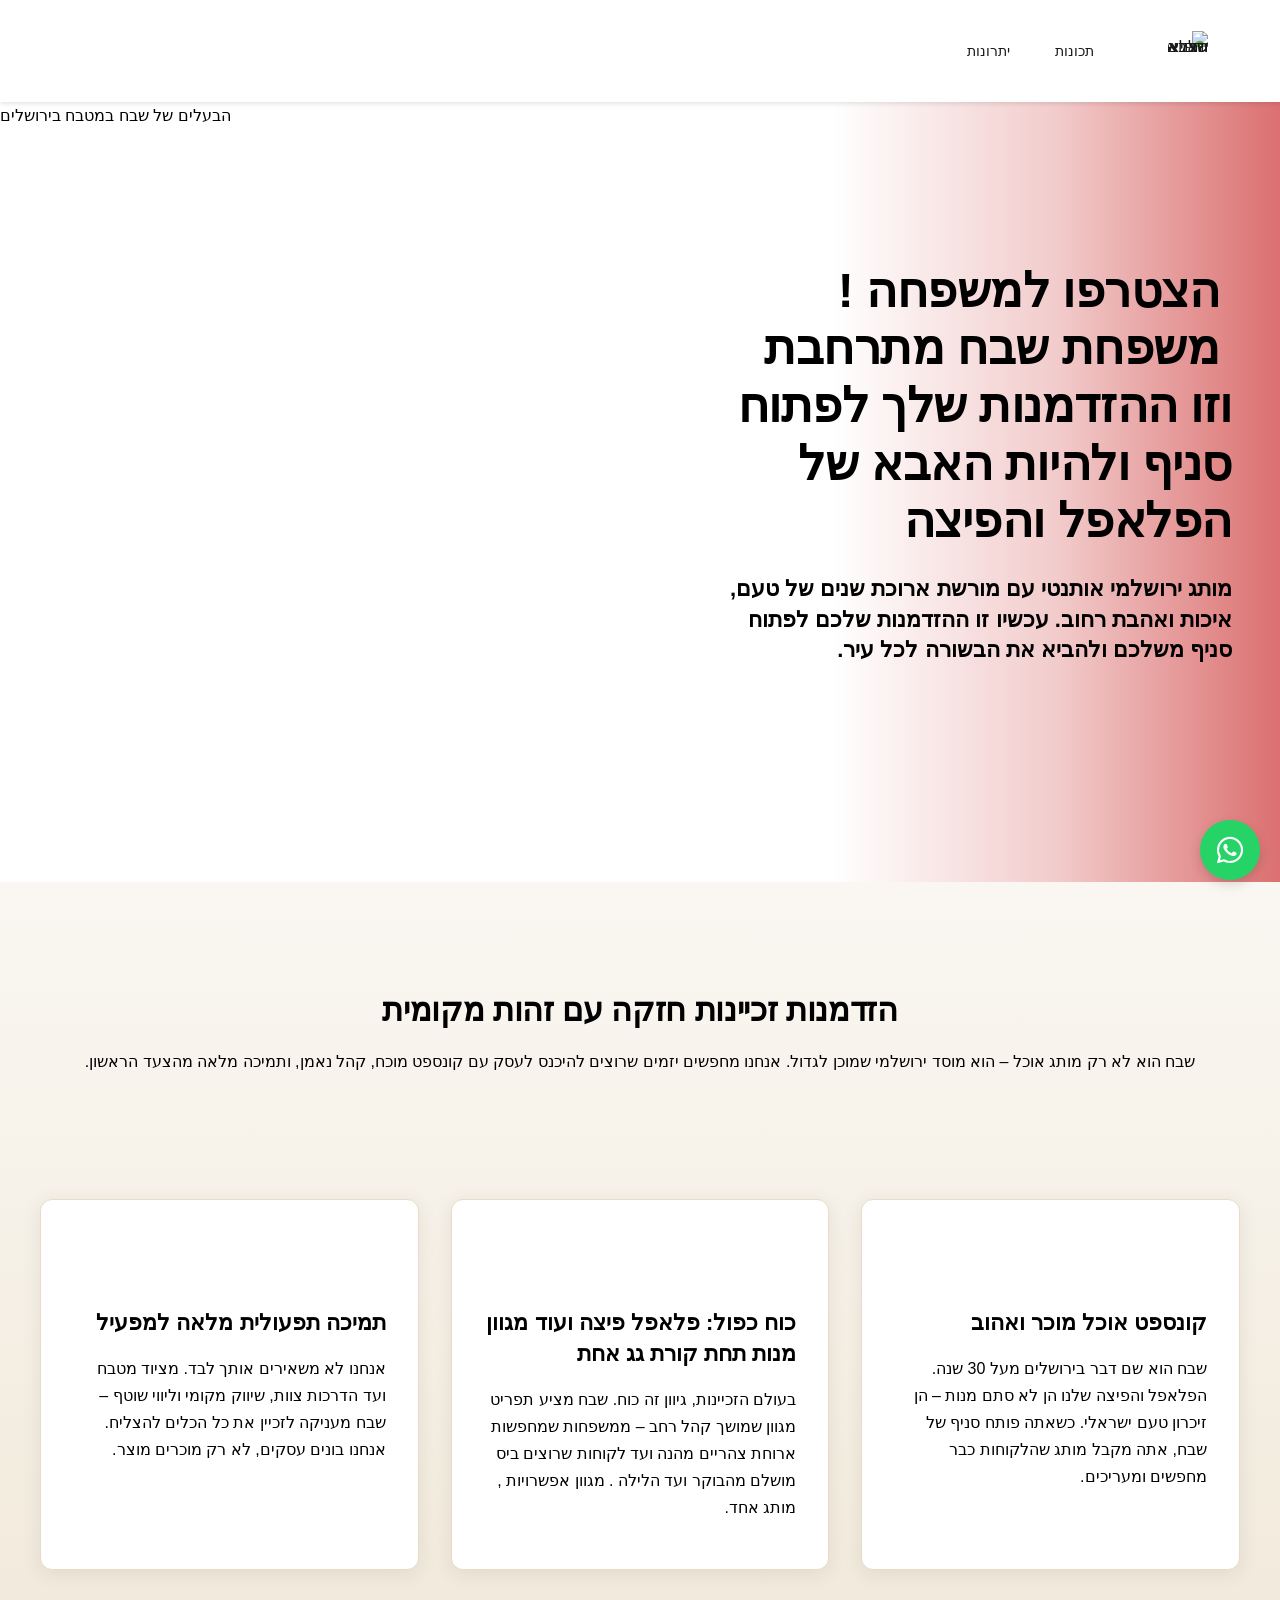
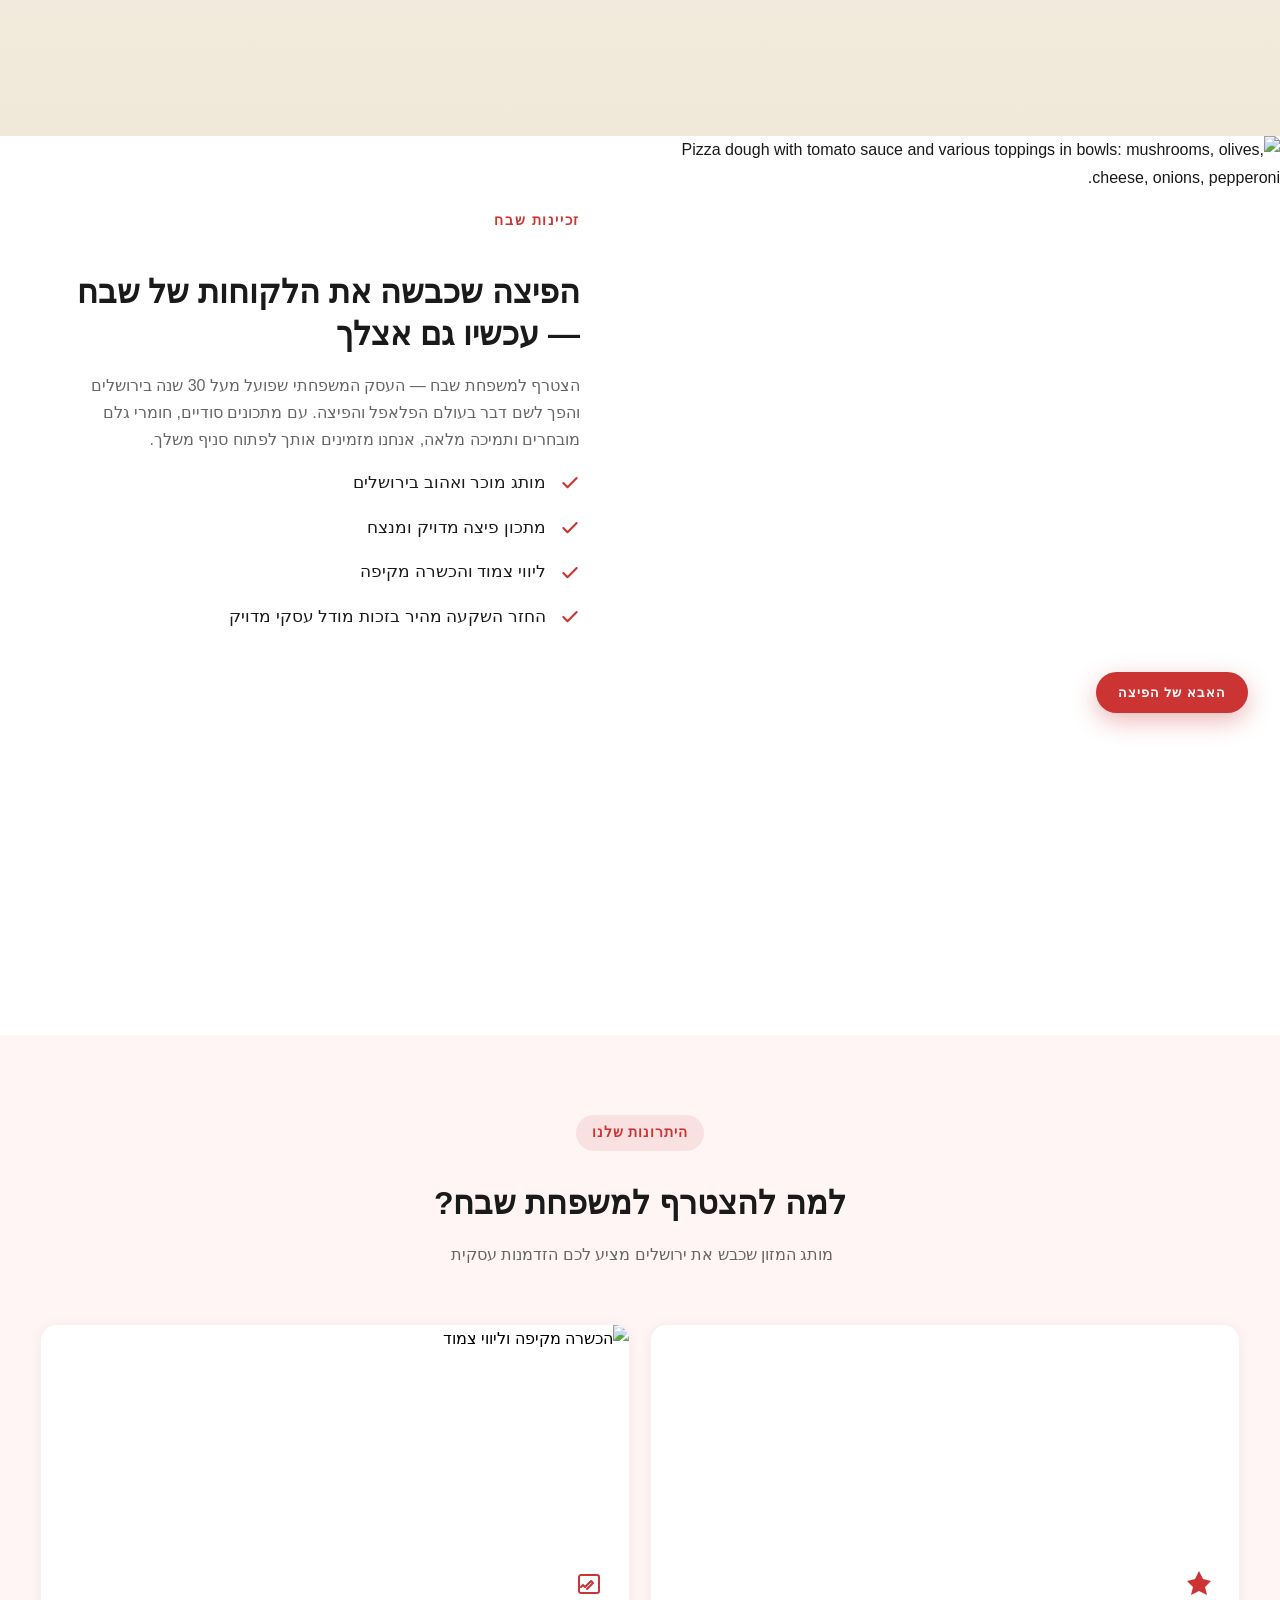
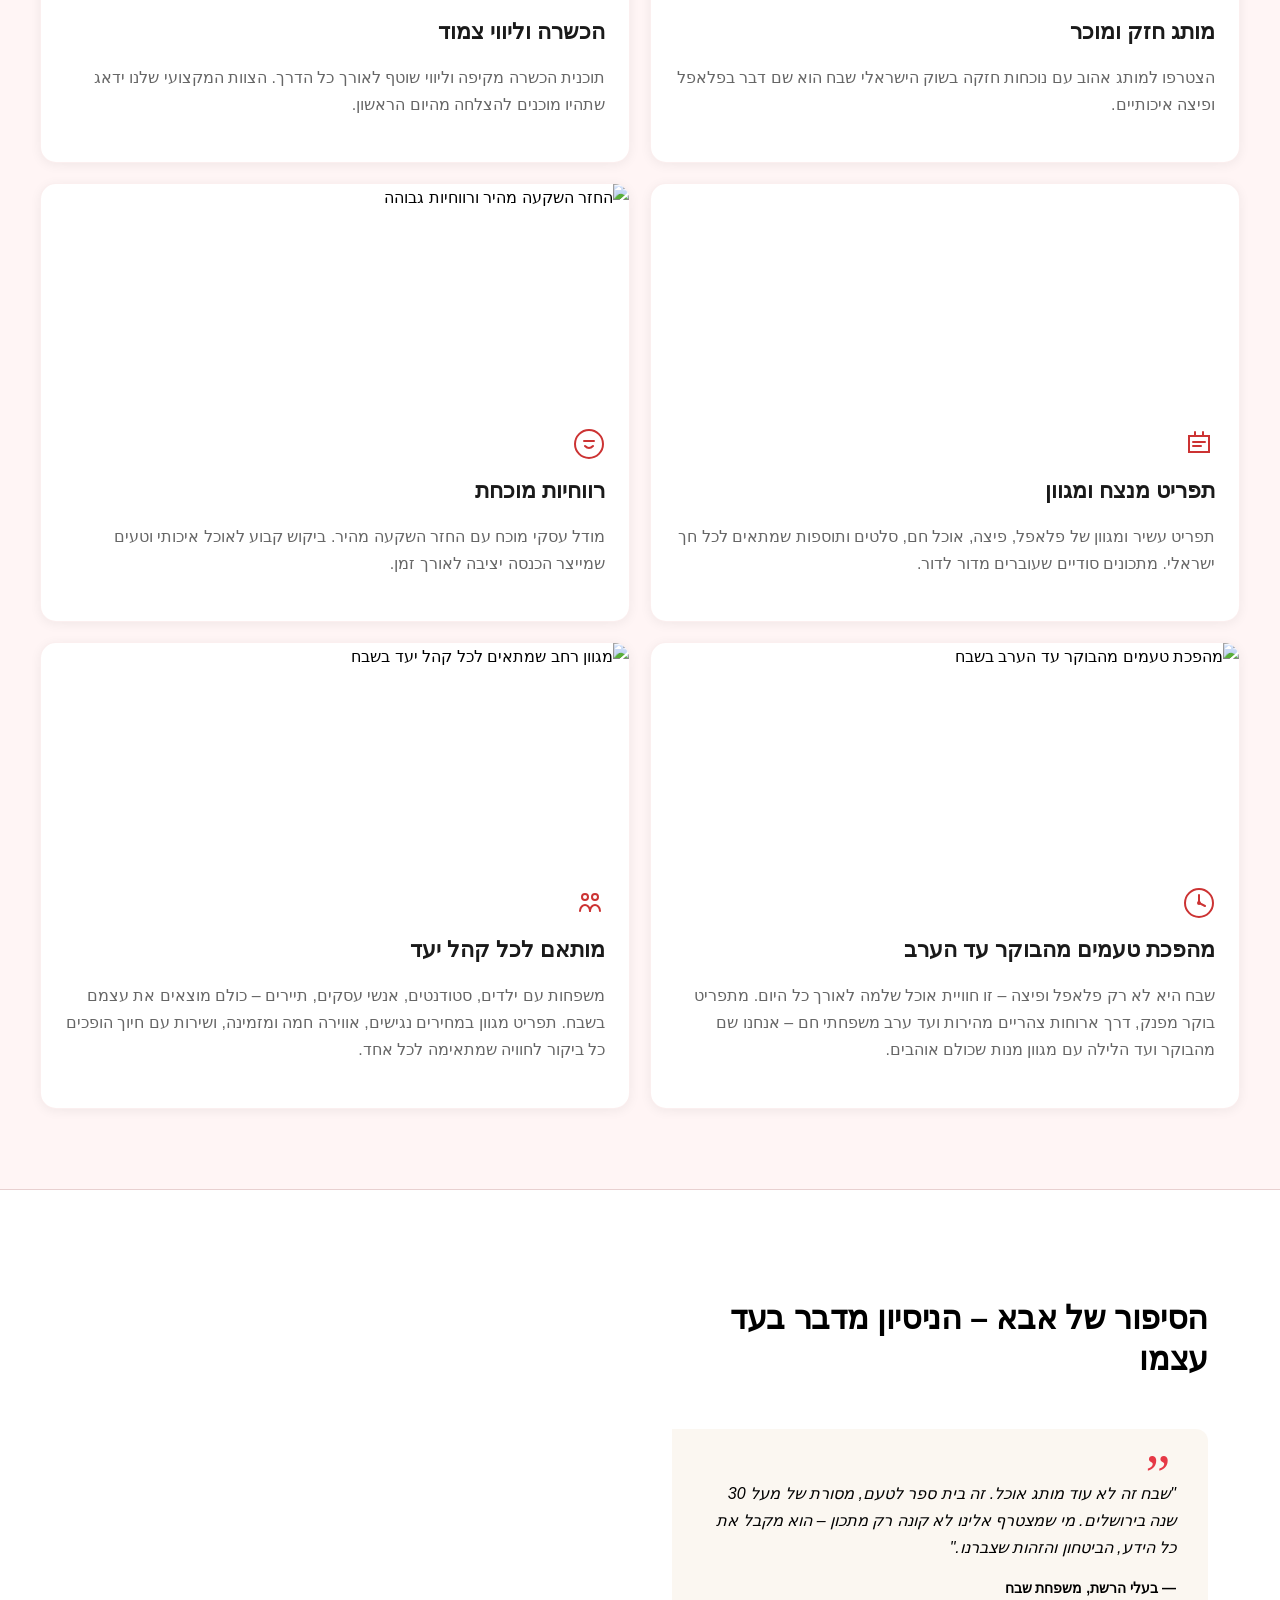
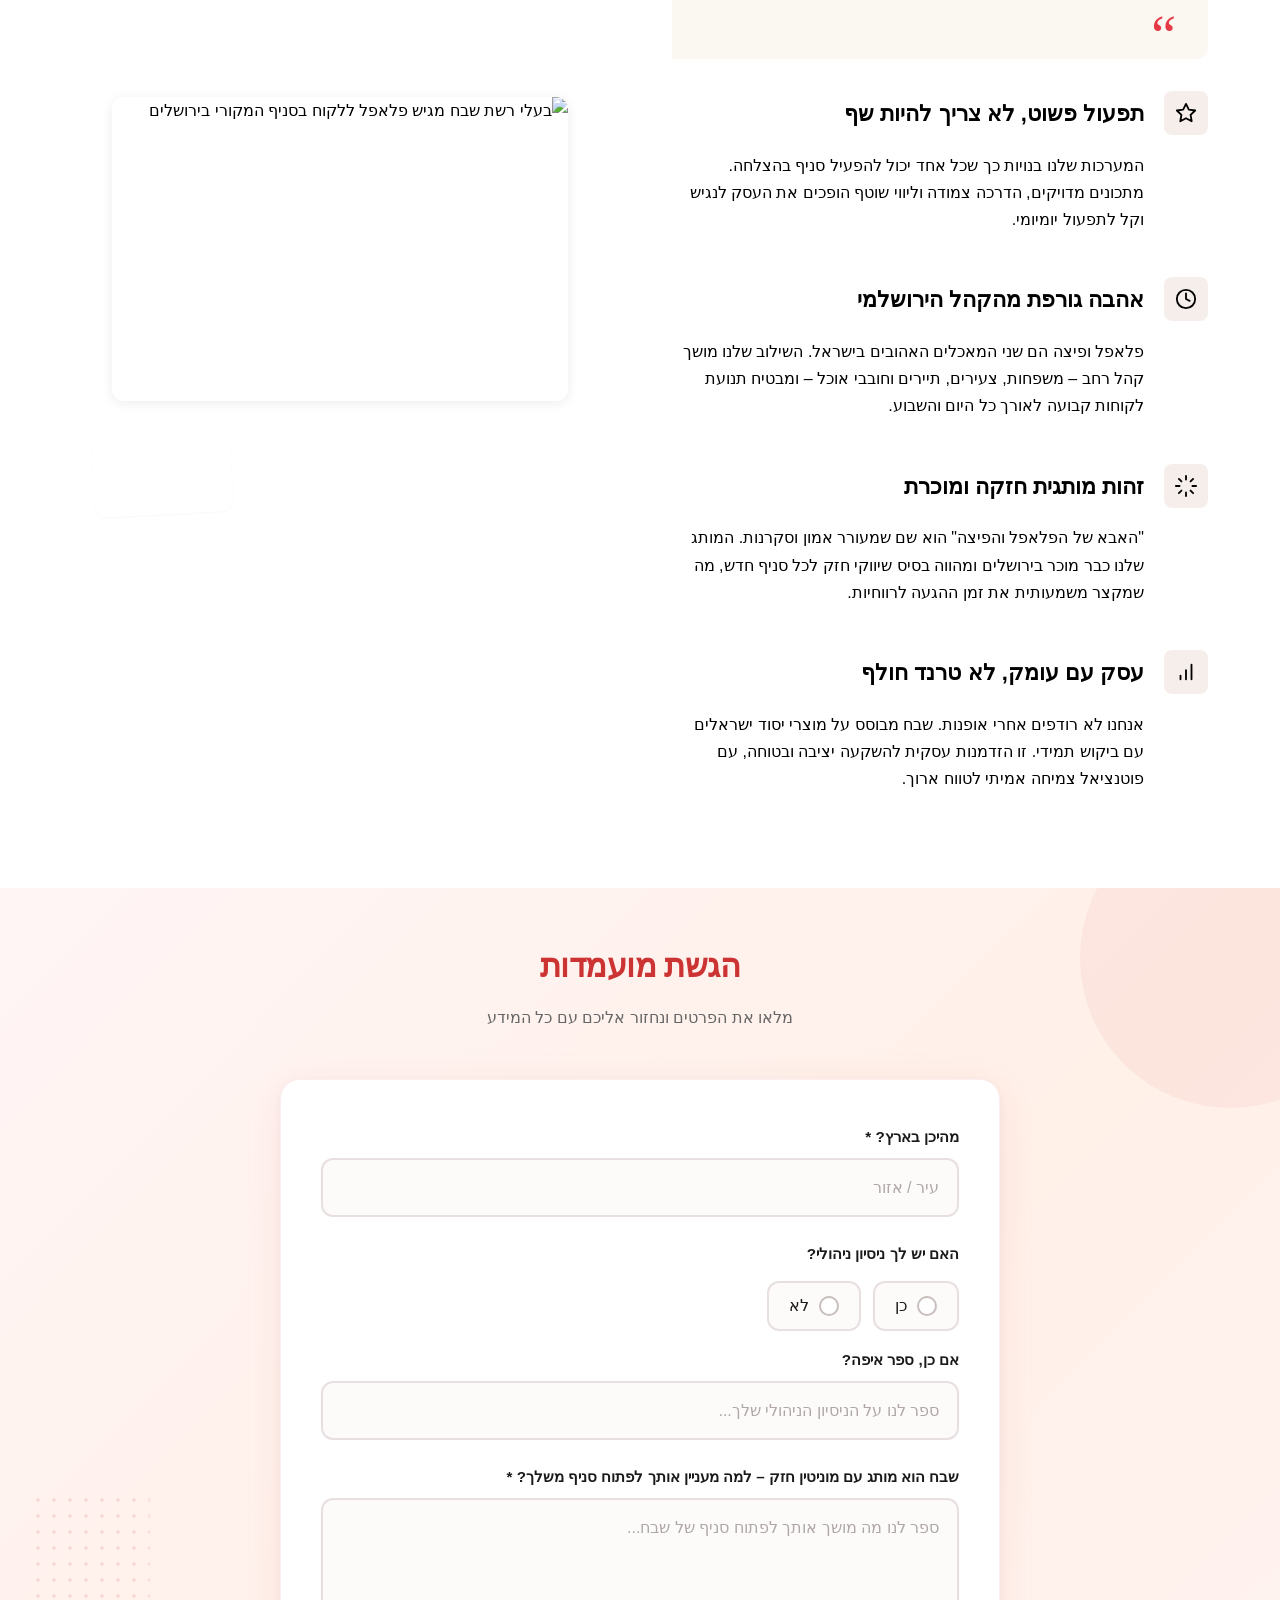
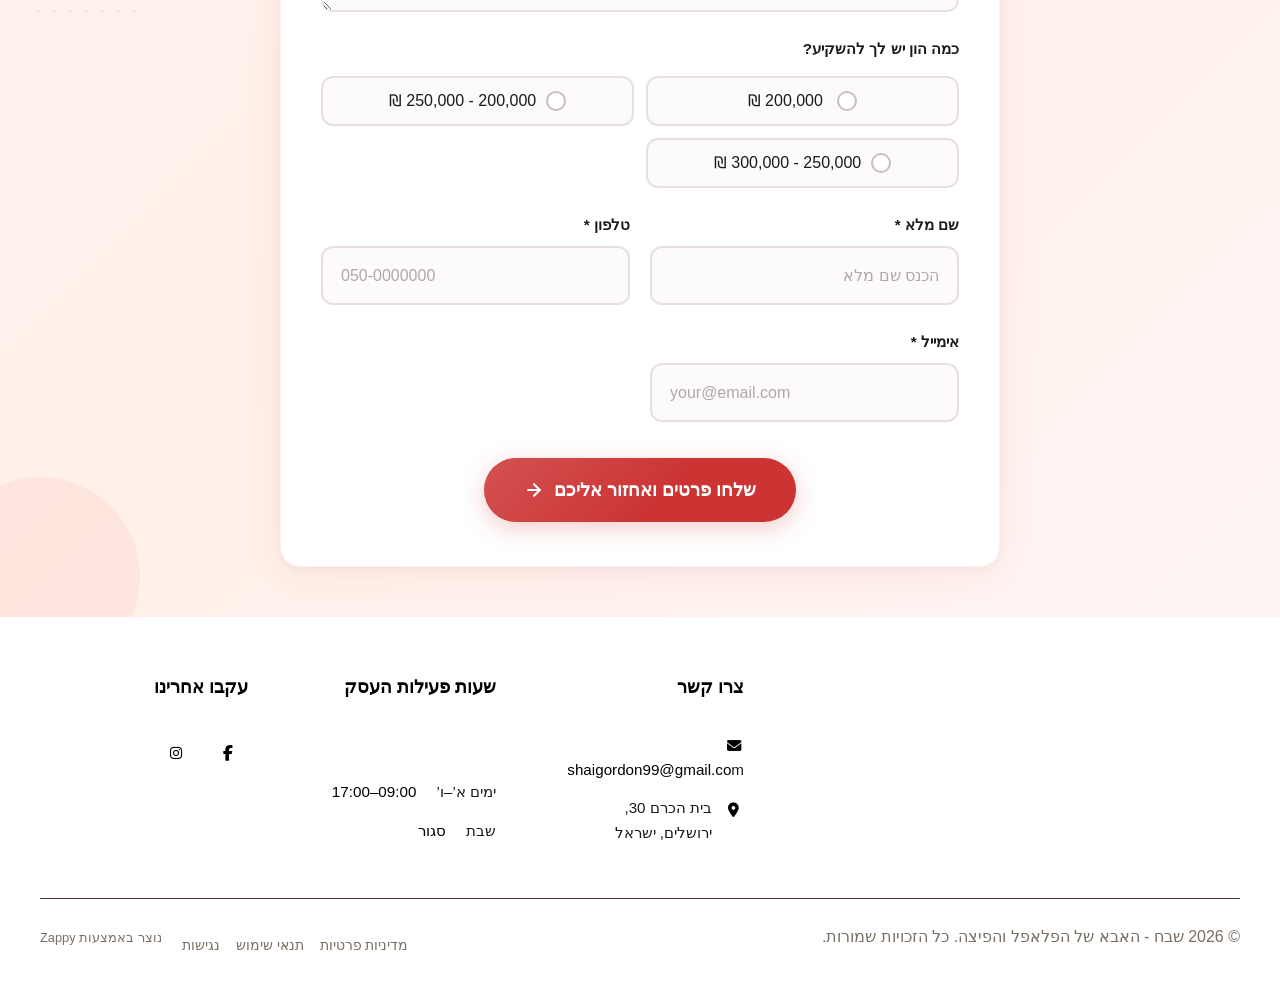
==== public/index.html @ 88a43a2f "Background sync: Progressive GitHub Sync" ====
<!doctype html><html dir="rtl" lang="he"><head><meta charset="UTF-8"><meta content="width=device-width,initial-scale=1" name="viewport"><meta content="index, follow" name="robots"><title>זכיינות למותג מזון שמשגע את ירושלים — שבח - האבא של הפלאפל והפיצה</title><meta content="מחפשים זכיינות אוכל רווחית עם טעם של הצלחה? הצטרפו לרשת שבח, האבא של הפלאפל והפיצה, ופתחו עמוד בית חם עם מותג ירושלמי חזק. ההזדמנות העסקית שלכם מתחילה כאן — השאירו פרטים עכשיו!" name="description"><meta content="זכיינות לרשת מזון, זכיינות אוכל רווחית, הזדמנות עסקית להשקעה, פתיחת עסק זכיינות, פתיחת פיצרייה זכיינות" name="keywords"><link href="/assets/favicon.ico" rel="icon" type="image/x-icon"><link href="/assets/favicon-16x16.png" rel="icon" type="image/png" sizes="16x16"><link href="/assets/favicon-32x32.png" rel="icon" type="image/png" sizes="32x32"><link href="/assets/favicon-48x48.png" rel="icon" type="image/png" sizes="48x48"><link href="/assets/favicon-192x192.png" rel="icon" type="image/png" sizes="192x192"><link href="/assets/favicon-512x512.png" rel="icon" type="image/png" sizes="512x512"><link href="/assets/apple-touch-icon.png" rel="apple-touch-icon"><script>!function(){"use strict";var t="8c916101-134d-48d8-9d8b-7ec053be4873",e="https://api.zappy5.com/api/analytics/track",a=18e5,n=2592e6,o=!0,i=!0,r=!0;var s=function(){var e="zappy_visitor_"+t,a=null;try{if(a=localStorage.getItem(e)){var o=JSON.parse(a),i=Date.now();if(i-o.created<n)return o.lastSeen=i,localStorage.setItem(e,JSON.stringify(o)),o.id}}catch(t){console.warn("Zappy Analytics: LocalStorage not available")}var r="zv_"+Date.now()+"_"+Math.random().toString(36).substr(2,9);try{localStorage.setItem(e,JSON.stringify({id:r,created:Date.now(),lastSeen:Date.now()}))}catch(t){}return r}(),c=function(){var e="zappy_session_"+t,n=null;try{if(n=sessionStorage.getItem(e)){var o=JSON.parse(n),i=Date.now();if(i-o.timestamp<a)return o.timestamp=i,sessionStorage.setItem(e,JSON.stringify(o)),o.id}}catch(t){console.warn("Zappy Analytics: SessionStorage not available")}var r="zs_"+Date.now()+"_"+Math.random().toString(36).substr(2,9);try{sessionStorage.setItem(e,JSON.stringify({id:r,timestamp:Date.now()}))}catch(t){}return r}();function l(a,n){n=n||{};var o={website_id:t,event_type:a,page_path:window.location.pathname,referrer:document.referrer||"direct",visitor_id:s,session_id:c,metadata:n};if(navigator.sendBeacon){var i=new Blob([JSON.stringify(o)],{type:"application/json"});navigator.sendBeacon(e,i)}else fetch(e,{method:"POST",headers:{"Content-Type":"application/json"},body:JSON.stringify(o),keepalive:!0}).catch(function(t){console.warn("Zappy Analytics: Failed to track event",t)})}o&&l("pageview",{title:document.title,url:window.location.href}),i&&document.addEventListener("click",function(t){var e=t.target;if("BUTTON"===e.tagName||e.closest("button")){var a="BUTTON"===e.tagName?e:e.closest("button");l("click",{element:"button",text:a.textContent.trim().substring(0,100),id:a.id||null,class:a.className||null})}else if("A"===e.tagName||e.closest("a")){var n="A"===e.tagName?e:e.closest("a");l("navigation",{element:"link",text:n.textContent.trim().substring(0,100),href:n.href,external:n.hostname!==window.location.hostname})}},!0),r&&document.addEventListener("submit",function(t){var e=t.target;l("form_submit",{form_id:e.id||null,form_name:e.name||null,form_action:e.action||null,form_method:e.method||"GET"})},!0);var d=Date.now();window.addEventListener("beforeunload",function(){l("page_unload",{time_on_page:Math.floor((Date.now()-d)/1e3),page_path:window.location.pathname})}),window.zappyAnalytics={track:l,getVisitorId:function(){return s},getSessionId:function(){return c}}}()</script><script>!function(){"use strict";if(!window.zappyFireMarketingEvent){var t={begin_checkout:"checkout_started",purchase:"checkout_complete",add_to_cart:"add_to_cart",view_product:"view_product"},e={whatsapp_click:{ga4:"contact",meta:"Contact",gtm:"whatsapp_click",ecom:!1},phone_click:{ga4:"contact",meta:"Contact",gtm:"phone_click",ecom:!1},contact_form_submitted:{ga4:"generate_lead",meta:"Lead",gtm:"contact_form_submitted",ecom:!1},checkout_started:{ga4:"begin_checkout",meta:"InitiateCheckout",gtm:"begin_checkout",ecom:!0},checkout_complete:{ga4:"purchase",meta:"Purchase",gtm:"purchase",ecom:!0},product_inquiry:{ga4:"generate_lead",meta:"Lead",gtm:"product_inquiry",ecom:!1},add_to_cart:{ga4:"add_to_cart",meta:"AddToCart",gtm:"add_to_cart",ecom:!0},view_product:{ga4:"view_item",meta:"ViewContent",gtm:"view_item",ecom:!0}};window.zappyFireMarketingEvent=function(r,o,u){try{u=u||{};var p=t[r]||r,d=e[p];if(!d)return;if((o=o||{}).pagePath||o.page_path||(o.pagePath=a()),"checkout_complete"===p){var l=String(o.orderId||o.order_id||o.transaction_id||"");if(l&&function(t){if(!t)return!1;try{return"1"===sessionStorage.getItem(i(t))}catch(t){return!1}}(l))return;l&&function(t){if(t)try{sessionStorage.setItem(i(t),"1")}catch(t){}}(l)}if(!u.skipFirstParty)try{window.zappyAnalytics&&"function"==typeof window.zappyAnalytics.track&&window.zappyAnalytics.track(p,o)}catch(t){}try{if(window.dataLayer=window.dataLayer||[],d.ecom){var _=c(p,o),m={};_.transaction_id&&(m.transaction_id=_.transaction_id),null!=_.value&&(m.value=_.value),_.currency&&(m.currency=_.currency),_.items&&(m.items=_.items),window.dataLayer.push({event:d.gtm,ecommerce:m}),"checkout_complete"!==p&&"checkout_started"!==p||window.dataLayer.push({event:p,ecommerce:m})}else{var s={event:d.gtm};for(var h in o)Object.prototype.hasOwnProperty.call(o,h)&&(s[h]=o[h]);window.dataLayer.push(s)}}catch(t){}try{"function"==typeof window.gtag&&window.gtag("event",d.ga4,c(p,o))}catch(t){}try{"function"==typeof window.fbq&&window.fbq("track",d.meta,function(t,e){for(var r=n(e=e||{}),a=parseFloat(null!=e.value?e.value:null!=e.total?e.total:0)||0,c=String(e.currency||"USD").toUpperCase(),i=[],o=0,u=0;u<r.length;u++)r[u].item_id&&i.push(r[u].item_id),o+=r[u].quantity||1;if("checkout_complete"===t)return{value:a,currency:c,content_ids:i.length?i:void 0,content_type:"product",num_items:o||void 0,order_id:String(e.order_id||e.orderId||e.transaction_id||e.orderNumber||"")||void 0};if("checkout_started"===t)return{value:a,currency:c,content_ids:i.length?i:void 0,content_type:"product",num_items:o||parseInt(null!=e.itemCount?e.itemCount:0,10)||void 0};if("add_to_cart"===t){var p=String(e.productId||e.product_id||i[0]||"");return{value:a||(r[0]?r[0].price*r[0].quantity:0),currency:c,content_ids:p?[p]:i.length?i:void 0,content_type:"product",content_name:e.productName||e.product_name||r[0]&&r[0].item_name,num_items:parseInt(null!=e.quantity?e.quantity:o||1,10)||1}}if("view_product"===t){var d=String(e.productId||e.product_id||i[0]||"");return{value:a||parseFloat(null!=e.price?e.price:0)||0,currency:c,content_ids:d?[d]:i.length?i:void 0,content_type:"product",content_name:e.productName||e.product_name||r[0]&&r[0].item_name}}return"whatsapp_click"===t||"phone_click"===t?{content_name:"whatsapp_click"===t?"WhatsApp":"Phone",content_category:"contact"}:"contact_form_submitted"===t||"product_inquiry"===t?{content_name:"product_inquiry"===t?"Product inquiry":"Contact form",content_category:e.productName||e.product_name||void 0}:e}(p,o))}catch(t){}}catch(t){}};var r=Object.create(null);document.addEventListener("click",function(t){try{var e=t.target;if(!e)return;var r=u(e,".whatsapp-float, a.whatsapp-float, [data-zappy-whatsapp]"),n=function(t){for(var e=t;e&&e!==document;){if("A"===e.tagName)return e;e=e.parentElement}return null}(e),c=n&&n.href||"";if(r||n&&function(t){if(!t)return!1;var e=String(t).toLowerCase();return-1!==e.indexOf("wa.me/")||-1!==e.indexOf("api.whatsapp.com")||-1!==e.indexOf("whatsapp.com/send")||0===e.indexOf("whatsapp:")}(c)){if(!o("wa:"+c)){var i=r?"float":"link";window.zappyFireMarketingEvent("whatsapp_click",{source:i,href:c||null,pagePath:a()})}return}var p=u(e,".phone-header-btn, .nav-phone-btn, .call-btn, [data-zappy-phone]"),d="";if(n&&n.href&&0===String(n.href).toLowerCase().indexOf("tel:")?d=n.href:p&&p.href&&0===String(p.href).toLowerCase().indexOf("tel:")&&(d=p.href),p||d){var l="";return d&&(l=String(d).replace(/^tel:/i,"").trim()),void(o("tel:"+(l||p&&p.id||"btn"))||window.zappyFireMarketingEvent("phone_click",{source:p?"button":"link",phone:l||null,href:d||null,pagePath:a()}))}}catch(t){}},!0)}function a(){try{if(window.ZAPPY_CONFIG&&window.ZAPPY_CONFIG.currentPagePath)return window.ZAPPY_CONFIG.currentPagePath}catch(t){}try{return window.location.pathname||"/"}catch(t){return"/"}}function n(t){var e=(t=t||{}).items||t.cartItems||t.cart_items||t.lineItems||[];Array.isArray(e)||(e=[]);for(var r=[],a=0;a<e.length;a++){var n=e[a];if(n&&"object"==typeof n){var c=String(n.item_id||n.productId||n.product_id||n.id||"").trim(),i=String(n.item_name||n.productName||n.product_name||n.name||"").trim(),o=parseFloat(null!=n.price?n.price:null!=n.unitPrice?n.unitPrice:0)||0,u=Math.max(1,parseInt(null!=n.quantity?n.quantity:null!=n.qty?n.qty:1,10)||1);(c||i)&&r.push({item_id:c||i,item_name:i||c,price:o,quantity:u})}}return r}function c(t,e){var r=n(e=e||{}),c=parseFloat(null!=e.value?e.value:null!=e.total?e.total:0)||0,i=String(e.currency||"USD").toUpperCase();if("checkout_complete"===t)return{transaction_id:String(e.transaction_id||e.orderId||e.order_id||e.orderNumber||"")||void 0,value:c,currency:i,items:r};if("checkout_started"===t)return{value:c,currency:i,items:r};if("add_to_cart"===t){var o=r.length?r:[{item_id:String(e.productId||e.product_id||""),item_name:String(e.productName||e.product_name||""),price:parseFloat(null!=e.value?e.value:null!=e.price?e.price:0)||0,quantity:parseInt(null!=e.quantity?e.quantity:1,10)||1}].filter(function(t){return t.item_id||t.item_name});return{value:c||(o[0]?o[0].price*o[0].quantity:0),currency:i,items:o}}if("view_product"===t){var u=r.length?r:[{item_id:String(e.productId||e.product_id||""),item_name:String(e.productName||e.product_name||""),price:parseFloat(null!=e.price?e.price:null!=e.value?e.value:0)||0,quantity:1}].filter(function(t){return t.item_id||t.item_name});return{currency:i,value:c||(u[0]?u[0].price:0),items:u}}return"whatsapp_click"===t||"phone_click"===t?{method:"whatsapp_click"===t?"whatsapp":"phone",page_path:e.pagePath||a()}:"contact_form_submitted"===t||"product_inquiry"===t?{page_path:e.pagePath||a()}:e}function i(t){return"zappy_purchase_fired_"+String(t||"")}function o(t){var e=Date.now();return!!(r[t]&&e-r[t]<800)||(r[t]=e,!1)}function u(t,e){return t&&t.closest?t.closest(e):null}}()</script><meta content="זכיינות  למותג מזון שמשגע את ירושלים — שבח - האבא של הפלאפל והפיצה" property="og:title"><meta content="מחפשים זכיינות אוכל רווחית עם טעם של הצלחה? הצטרפו לרשת שבח, האבא של הפלאפל והפיצה, ופתחו עמוד בית חם עם מותג ירושלמי חזק. ההזדמנות העסקית שלכם מתחילה כאן — השאירו פרטים עכשיו!" property="og:description"><meta content="summary_large_image" name="twitter:card"><meta content="זכיינות  למותג מזון שמשגע את ירושלים — שבח - האבא של הפלאפל והפיצה" name="twitter:title"><meta content="מחפשים זכיינות אוכל רווחית עם טעם של הצלחה? הצטרפו לרשת שבח, האבא של הפלאפל והפיצה, ופתחו עמוד בית חם עם מותג ירושלמי חזק. ההזדמנות העסקית שלכם מתחילה כאן — השאירו פרטים עכשיו!" name="twitter:description"><script type="application/ld+json">{"@context":"https://schema.org","@graph":[{"@type":"LocalBusiness","@id":"https://shevach.co.il#organization","name":"שבח - האבא של הפלאפל והפיצה","url":"https://shevach.co.il","description":"Shevach - 'The Father of Falafel and Pizza' is a bold and confident food brand based in Jerusalem, combining two beloved Israeli staples under one roof. The brand carries a strong, authoritative personality ('the father') suggesting heritage, mastery, and street-food credibility. The franchise opportunity is the core focus of the landing page, targeting entrepreneurs looking to join an established and proudly Israeli food concept.","address":{"@type":"PostalAddress","streetAddress":"בית הכרם 30, Jerusalem, 96633, ישראל"},"contactPoint":[{"@type":"ContactPoint","contactType":"customer service","email":"shaigordon99@gmail.com","telephone":"0505414955"}]},{"@type":"WebSite","@id":"https://shevach.co.il#website","url":"https://shevach.co.il","name":"שבח - האבא של הפלאפל והפיצה","publisher":{"@id":"https://shevach.co.il#organization"}}]}</script><meta content="website" property="og:type"><meta content="he_IL" property="og:locale"><style>.skip-link{position:absolute;top:0;left:0;transform:translateY(-200%);padding:12px 18px;background:var(--bg-dark,#1a1a1a);color:var(--text-light,#fff);font-weight:600;border-radius:0 0 8px 0;z-index:10000}.skip-link:focus{transform:none;outline:2px solid var(--ring,#fff);outline-offset:2px}:focus-visible{outline:2px solid var(--ring,currentColor);outline-offset:3px}</style><link href="/assets/favicon.ico" rel="icon" type="image/x-icon"><link href="/assets/favicon-16x16.png" rel="icon" type="image/png" sizes="16x16"><link href="/assets/favicon-32x32.png" rel="icon" type="image/png" sizes="32x32"><link href="/assets/favicon-48x48.png" rel="icon" type="image/png" sizes="48x48"><link href="/assets/favicon-192x192.png" rel="icon" type="image/png" sizes="192x192"><link href="/assets/favicon-512x512.png" rel="icon" type="image/png" sizes="512x512"><link href="/assets/apple-touch-icon.png" rel="apple-touch-icon"><link href="https://cdn.jsdelivr.net/npm/vanilla-cookieconsent@3/dist/cookieconsent.css" rel="stylesheet"><style data-zappy-section-v2-css="true">.home-section-6-section{background:linear-gradient(180deg,#faf7f2 0,#f0e8d8 100%);color:var(--text-dark);padding:120px 16px 80px;position:relative;overflow:hidden;direction:rtl;font-family:Heebo,Assistant,sans-serif}.home-section-6-section__container{max-width:1200px;margin:0 auto;position:relative;z-index:2}.home-section-6-section__header{text-align:center;margin-bottom:48px}.home-section-6-section__title{font-family:Rubik,Heebo,sans-serif;font-size:2.25rem;font-weight:700;letter-spacing:-.01em;line-height:1.2;color:#1a1208;margin:0 0 16px 0}.home-section-6-section__subtitle{font-size:1.125rem;line-height:1.8;color:#4a3c28;max-width:600px;margin:0 auto 24px auto}.home-section-6-section__divider{display:flex;justify-content:center;align-items:center;margin-top:16px}.home-section-6-section__form-card{display:flex;flex-direction:row;background:#fff;border-radius:12px;box-shadow:0 4px 20px rgba(44,24,16,.08);border:1px solid #e8dcc8;overflow:hidden;position:relative}.home-section-6-section__image-col{flex:0 0 45%;position:relative;background:#f5efe6;display:flex;align-items:center;justify-content:center;overflow:hidden}.home-section-6-section__image{width:100%;height:100%;object-fit:cover;display:block;min-height:500px}.home-section-6-section__image-badge{position:absolute;bottom:24px;inset-inline-start:24px;background:rgba(192,57,43,.9);color:#fff;padding:8px 20px;border-radius:100px;font-weight:600;font-size:.875rem;box-shadow:0 4px 12px rgba(0,0,0,.15);backdrop-filter:blur(4px);z-index:2}.home-section-6-section__form-col{flex:1;padding:40px;display:flex;flex-direction:column;justify-content:center}.home-section-6-section__form{display:flex;flex-direction:column;gap:24px}.home-section-6-section__field-group{display:flex;flex-direction:column;gap:8px}.home-section-6-section__label{font-size:.875rem;font-weight:600;color:#1a1208;text-align:start}.home-section-6-section__input{background:#faf7f2;border:1px solid #e8dcc8;border-radius:8px;padding:14px 16px;font-size:1rem;font-family:inherit;color:#1a1208;transition:border-color .2s ease,box-shadow .2s ease;width:100%;box-sizing:border-box}.home-section-6-section__input:focus{outline:0;border-color:#c0392b;box-shadow:0 0 0 3px rgba(192,57,43,.1)}.home-section-6-section__input::placeholder{color:#8b7d7d;opacity:.7}.home-section-6-section__select{appearance:none;background-image:url("data:image/svg+xml,%3Csvg width='12' height='8' viewBox='0 0 12 8' fill='none' xmlns='http://www.w3.org/2000/svg'%3E%3Cpath d='M1 1.5L6 6.5L11 1.5' stroke='%234A3C28' stroke-width='2' stroke-linecap='round' stroke-linejoin='round'/%3E%3C/svg%3E");background-repeat:no-repeat;background-position:left 16px center;padding-inline-end:40px;cursor:pointer}.home-section-6-section__field-row{display:flex;gap:16px}.home-section-6-section__field-row .home-section-6-section__field-group{flex:1;min-width:0}.home-section-6-section__screening{background:#f5efe6;border-radius:12px;padding:24px;display:flex;flex-direction:column;gap:20px;border:1px solid #e8dcc8}.home-section-6-section__screening-title{font-size:1rem;font-weight:700;color:#1a1208;margin:0;text-align:start}.home-section-6-section__radio-group{display:flex;gap:24px;flex-wrap:wrap}.home-section-6-section__radio-label{display:flex;align-items:center;gap:8px;font-size:.95rem;color:#4a3c28;cursor:pointer;position:relative;padding-inline-start:28px}.home-section-6-section__radio{position:absolute;opacity:0;cursor:pointer;width:0;height:0}.home-section-6-section__radio-custom{position:absolute;inset-inline-start:0;top:50%;transform:translateY(-50%);width:20px;height:20px;border-radius:50%;border:2px solid #c9a84c;background:#fff;transition:all .2s ease}.home-section-6-section__radio:checked+.home-section-6-section__radio-custom{background:#c0392b;border-color:#c0392b;box-shadow:inset 0 0 0 5px #fff}.home-section-6-section__input--conditional{margin-top:8px}.home-section-6-section .privacy-consent{margin-top:0}.home-section-6-section .privacy-consent-label{display:flex;align-items:flex-start;gap:8px;font-size:.75rem;color:#4a3c28;cursor:pointer;text-align:start}.home-section-6-section .privacy-consent-checkbox{margin-top:2px;accent-color:#C0392B;width:16px;height:16px;flex-shrink:0}.home-section-6-section .privacy-consent-label a{color:#c0392b;text-decoration:underline;font-weight:500}.home-section-6-section__submit-btn{background:#c0392b;color:#fff;padding:18px 32px;border-radius:8px;border:none;font-weight:700;font-size:1.125rem;cursor:pointer;display:inline-flex;align-items:center;justify-content:center;gap:12px;transition:background .2s ease,transform .1s ease,box-shadow .2s ease;font-family:inherit;width:100%;box-shadow:0 4px 12px rgba(192,57,43,.25)}.home-section-6-section__submit-btn:hover{background:#a8322a;transform:translateY(-1px);box-shadow:0 8px 20px rgba(192,57,43,.35)}.home-section-6-section__submit-btn:active{transform:translateY(0)}.home-section-6-section__note{font-size:.75rem;color:#6b7280;text-align:center;margin:0}.home-section-6-section__olive-branch{position:absolute;bottom:0;inset-inline-end:0;z-index:1;pointer-events:none;opacity:.8;width:180px;height:200px}.home-section-6-section__olive-branch svg{width:100%;height:100%}@media (max-width:768px){.home-section-6-section{padding:100px 16px 60px}.home-section-6-section__title{font-size:1.75rem}.home-section-6-section__subtitle{font-size:1rem}.home-section-6-section__form-card{flex-direction:column}.home-section-6-section__image-col{flex:0 0 auto;height:250px;order:-1}.home-section-6-section__image{min-height:250px}.home-section-6-section__form-col{padding:24px}.home-section-6-section__field-row{flex-direction:column;gap:24px}.home-section-6-section__radio-group{flex-direction:column;gap:12px}.home-section-6-section__screening{padding:16px}.home-section-6-section__olive-branch{display:none}}</style><style id="zappy-critical-above-fold-css">html{box-sizing:border-box;-webkit-text-size-adjust:100%}*,::after,::before{box-sizing:inherit}body{margin:0;min-width:320px;overflow-x:clip}img,svg,video{max-width:100%;height:auto}main{display:block}.container{width:min(100% - 32px,1200px);margin-inline:auto}.navbar,header .navbar,header[role=banner],nav.navbar{position:relative;z-index:1000;width:100%}.nav-container,.navbar .container{display:flex;align-items:center;justify-content:space-between;min-height:64px}.logo,.logo-link img{display:block;width:35px;height:35px;object-fit:contain}#navMenu,.nav-menu{list-style:none;margin:0;padding:0}#navMenu a,.nav-menu a,.navbar .nav-links a,.navbar a{color:inherit;text-decoration:none}#navMenu .sub-menu,.nav-menu .sub-menu,.navbar .sub-menu{display:none}.fa,.fa-brands,.fa-regular,.fa-solid,.fab,.far,.fas{display:inline-block;min-width:1em;text-align:center}html:not(#zappy-noop) .navbar:has(.nav-ecommerce-icons)>.phone-header-btn,html:not(#zappy-noop)[data-zappy-site-type=ecommerce] .phone-header-btn{display:none!important;visibility:hidden!important;width:0!important;height:0!important;pointer-events:none!important}.zappy-preview-empty-store-cta{display:none!important;visibility:hidden!important;height:0!important;max-height:0!important;overflow:hidden!important;margin:0!important;padding:0!important;border:0!important;box-shadow:none!important}.zappy-catalog-menu{background:var(--surface-color,var(--surface,linear-gradient(135deg,#f8f9fa 0,#fff 100%)));border-bottom:1px solid var(--border-color,#e5e7eb);padding:0;position:sticky;top:0;z-index:90}.zappy-catalog-menu.rtl,.zappy-catalog-menu[dir=rtl]{direction:rtl}.zappy-catalog-menu.ltr,.zappy-catalog-menu[dir=ltr]{direction:ltr}.catalog-menu-container{max-width:1440px;margin:0 auto;display:flex;align-items:center;gap:8px;padding:10px 24px;overflow:visible}.catalog-menu-categories,.catalog-menu-list{display:flex;align-items:center;gap:4px;flex-wrap:wrap;margin:0;padding:0;list-style:none}.catalog-menu-item{display:inline-flex;align-items:center;padding:8px 16px;font-size:14px;font-weight:500;color:var(--text-color,var(--text,#374151));text-decoration:none;border-radius:20px;white-space:nowrap}.catalog-menu-all{background:var(--primary-color,var(--primary,#111));color:var(--text-light,#fff)!important}.catalog-menu-parent{position:relative;display:inline-flex;align-items:center}.catalog-menu-trigger{display:inline-flex;align-items:center;gap:6px}.catalog-menu-chevron{flex-shrink:0}.catalog-menu-parent>.sub-menu{display:none!important;visibility:hidden!important;opacity:0!important;pointer-events:none!important}.hero-section,.index-hero-section,section[class*=hero]{position:relative;overflow:hidden}.hero-section,.index-hero-section{min-height:560px}section[data-hero-type*=fullscreen]{min-height:100vh}.hero-bg-image,.hero-bg-wrapper,section[class*=hero] [class*=hero-bg]{position:absolute;inset:0;width:100%;height:100%}.hero-bg-image img,.hero-bg-wrapper img,section[class*=hero] [data-hero-bg],section[class*=hero] img[data-hero-background=true]{width:100%!important;height:100%!important;object-fit:cover!important;display:block}.hero-content,section[class*=hero] .container{position:relative;z-index:2}@media(max-width:768px){:root{--header-height:72px;--total-header-height:72px;--zappy-mobile-menu-top:72px}html[data-zappy-site-type=ecommerce] body{padding-top:var(--total-header-height,72px)}html[data-zappy-site-type=ecommerce] body>.navbar:not(.zappy-catalog-menu),html[data-zappy-site-type=ecommerce] body>nav.navbar{position:fixed!important;top:0;left:0;right:0;z-index:100000;width:100%;margin-bottom:0}.zappy-catalog-menu{position:fixed;top:var(--header-height,72px);left:0;right:0;z-index:99999}.nav-container,.navbar .container{min-height:60px}#navMenu,.nav-menu{max-width:100vw;overflow-x:hidden}.hero-section,.index-hero-section,section[class*=hero],section[data-hero-type*=fullscreen]{min-height:100svh}.hero-bg-image,.hero-bg-wrapper,.hero-scrim{min-height:100svh}}:root{--nav-bg:#FFFFFF}.navbar{background-color:#fff!important}/* ZAPPY_ANNOUNCEMENT_HEADER_OFFSET_CSS_V3 */ :root{--zappy-header-stack-height:calc(var(--zappy-announcement-height, 40px) + var(--header-height, 72px))}body:has(.zappy-announcement-bar) .navbar:not(.zappy-catalog-menu):not(.mobile-search-panel),body:has(.zappy-announcement-bar) header.navbar,body:has(.zappy-announcement-bar) nav.navbar:not(.zappy-catalog-menu){top:var(--zappy-announcement-height,40px)!important}[data-zappy-content-align]{display:flex!important;flex-direction:column!important}[data-zappy-content-align^=top-]{justify-content:flex-start!important}[data-zappy-content-align^=center-],[data-zappy-content-align^=lower-],[data-zappy-content-align^=upper-]{justify-content:center!important}[data-zappy-content-align^=bottom-]{justify-content:flex-end!important}[data-zappy-content-align$="-left"],[data-zappy-content-align$="-mid-left"]{align-items:flex-start!important;text-align:start!important}[data-zappy-content-align$="-center"]{align-items:center!important;text-align:center!important}[data-zappy-content-align$="-mid-right"],[data-zappy-content-align$="-right"]{align-items:flex-end!important;text-align:end!important}[data-zappy-content-align] [data-zappy-align-target]{margin-left:auto;margin-right:auto}[data-zappy-content-align$="-center"] [data-zappy-align-target],[data-zappy-content-align$="-center"] [data-zappy-align-target]>*{text-align:center!important}</style><link href="/styles.css" rel="stylesheet"><script>window.ZAPPY_WEBSITE_ID="8c916101-134d-48d8-9d8b-7ec053be4873",window.ZAPPY_API_BASE="https://api.zappy5.com"</script><link href="/assets/site-index-hero-image-1-remove_background-1782219069709-scv72y.webp" rel="preload" as="image" fetchpriority="high"><style id="zappy-dropdown-submenu-styles">#navMenu li:has(.sub-menu),.nav-menu li:has(.sub-menu),.navbar li:has(.sub-menu),nav li:has(.sub-menu){position:relative}#navMenu .sub-menu,.nav-menu .sub-menu,.navbar .sub-menu,nav .sub-menu{display:block!important;position:absolute!important;top:100%;left:0;min-width:220px;border-radius:8px;box-shadow:0 8px 25px rgba(0,0,0,.15);padding:8px 0;opacity:0;visibility:hidden;transform:translateY(10px);transition:all .3s ease;z-index:1000;list-style:none;pointer-events:none}#navMenu li:hover>.sub-menu,.nav-menu li:hover>.sub-menu,.navbar li:hover>.sub-menu,nav li:hover>.sub-menu{opacity:1!important;visibility:visible!important;transform:translateY(0)!important;pointer-events:auto!important}.sub-menu li{list-style:none;margin:0;padding:0}.sub-menu a{display:block!important;padding:10px 16px!important;color:var(--text-dark,#333)!important;font-weight:500;text-decoration:none;white-space:nowrap;transition:background-color .2s}.sub-menu .zappy-nav-child>a{padding-left:28px!important;font-size:.9em!important;opacity:.85!important}[dir=rtl] .sub-menu .zappy-nav-child>a,html[lang=ar] .sub-menu .zappy-nav-child>a,html[lang=he] .sub-menu .zappy-nav-child>a{padding-left:10px!important;padding-right:28px!important}.sub-menu .zappy-nav-parent>a{font-weight:600!important}.sub-menu a:hover{background-color:#f5f5f5}[dir=rtl] .nav-menu .sub-menu,[dir=rtl] .navbar .sub-menu,[dir=rtl] nav .sub-menu,html[lang=ar] .nav-menu .sub-menu,html[lang=ar] .navbar .sub-menu,html[lang=ar] nav .sub-menu,html[lang=he] .nav-menu .sub-menu,html[lang=he] .navbar .sub-menu,html[lang=he] nav .sub-menu{left:auto!important;right:0!important}.sub-menu:empty,.sub-menu:not(:has(li)):not(:has(> a)),.sub-menu:not(:has(li:not(.zappy-hidden-menu-item))):not(:has(> a)){display:none!important;opacity:0!important;visibility:hidden!important;pointer-events:none!important}li:has(.menu-group-title):hover>.sub-menu{opacity:1!important;visibility:visible!important;transform:translateY(0)!important;pointer-events:auto!important}#navMenu>li>.menu-group-title,.nav-menu>li>.menu-group-title{display:inline-block;padding:.5rem 1rem;cursor:default;user-select:none}@media (max-width:768px){#navMenu .sub-menu,.nav-menu .sub-menu,.navbar .sub-menu,nav .sub-menu{position:static!important;transform:none!important;box-shadow:none!important;background:0 0!important;max-height:0;overflow:hidden;opacity:0;visibility:hidden;transition:max-height .3s ease,opacity .3s ease;padding:0!important;border-radius:0!important}#navMenu .sub-menu.mobile-expanded,.nav-menu .sub-menu.mobile-expanded,.navbar .sub-menu.mobile-expanded{max-height:none!important;overflow-y:visible!important;opacity:1!important;visibility:visible!important;padding:8px 0 8px 16px!important}[dir=rtl] .sub-menu.mobile-expanded,html[lang=he] .sub-menu.mobile-expanded{padding:8px 16px 8px 0!important}#navMenu li:hover>.sub-menu,.nav-menu li:hover>.sub-menu,.navbar li:hover>.sub-menu,nav li:hover>.sub-menu{opacity:0;visibility:hidden;pointer-events:none}#navMenu li>.sub-menu.mobile-expanded,.nav-menu li>.sub-menu.mobile-expanded,.navbar li>.sub-menu.mobile-expanded,nav li>.sub-menu.mobile-expanded{opacity:1!important;visibility:visible!important;pointer-events:auto!important}#navMenu li:has(.sub-menu),.nav-menu li:has(.sub-menu),.navbar li:has(.sub-menu),nav li:has(.sub-menu){display:flex!important;flex-wrap:wrap!important;align-items:center!important;position:relative!important;min-height:44px!important}#navMenu li:has(.sub-menu)>a,.nav-menu li:has(.sub-menu)>a,.navbar li:has(.sub-menu)>a,nav li:has(.sub-menu)>a{flex:1!important;min-width:0!important}#navMenu li:has(.sub-menu)>.menu-group-title,.nav-menu li:has(.sub-menu)>.menu-group-title,.navbar li:has(.sub-menu)>.menu-group-title,nav li:has(.sub-menu)>.menu-group-title{flex:1!important;min-width:0!important;display:flex!important;align-items:center!important;padding:12px 16px!important;min-height:44px!important;line-height:1.4!important;font-weight:600!important;box-sizing:border-box!important}#navMenu li:has(.sub-menu)>.sub-menu,.nav-menu li:has(.sub-menu)>.sub-menu,.navbar li:has(.sub-menu)>.sub-menu,nav li:has(.sub-menu)>.sub-menu{flex-basis:100%!important;width:100%!important}#navMenu li:has(.sub-menu)>a [class*=arrow],#navMenu li:has(.sub-menu)>a [class*=chevron],.nav-menu li:has(.sub-menu)>a .fa-angle-down,.nav-menu li:has(.sub-menu)>a .fa-chevron-down,.nav-menu li:has(.sub-menu)>a [class*=arrow],.nav-menu li:has(.sub-menu)>a [class*=chevron],nav li:has(.sub-menu)>a [class*=arrow],nav li:has(.sub-menu)>a [class*=chevron]{display:none!important;visibility:hidden!important}.mobile-submenu-toggle{display:flex!important;align-items:center!important;justify-content:center!important;width:44px!important;height:auto!important;background:0 0!important;border:none!important;cursor:pointer!important;color:var(--text-dark)!important;position:static!important;flex-shrink:0!important;align-self:stretch!important;z-index:2!important;padding:0!important;margin:0!important}.mobile-submenu-toggle::after{content:''!important;width:0!important;height:0!important;border-left:6px solid transparent!important;border-right:6px solid transparent!important;border-top:7px solid currentColor!important;transition:transform .3s ease!important}.mobile-submenu-toggle.expanded::after{transform:rotate(180deg)!important}.sub-menu a{padding:10px 0!important;display:block!important;color:var(--text-dark)!important;white-space:normal!important}.sub-menu .zappy-nav-child>a{padding-left:28px!important;font-size:.9em!important;opacity:.85!important}[dir=rtl] .sub-menu .zappy-nav-child>a,html[lang=ar] .sub-menu .zappy-nav-child>a,html[lang=he] .sub-menu .zappy-nav-child>a{padding-left:0!important;padding-right:28px!important}.sub-menu .zappy-nav-parent>a{font-weight:600!important}#navMenu.active,.nav-menu.active{max-width:100vw!important;overflow-x:hidden!important;box-sizing:border-box!important}.navbar .sub-menu li a,.zappy-products-dropdown .sub-menu a,nav.navbar .sub-menu li a{color:var(--text-dark)!important}}@media (min-width:769px){.mobile-submenu-toggle{display:none!important}}</style><style id="zappy-widget-visibility">html[dir=rtl] .whatsapp-float{right:20px!important;left:auto!important}html:not([dir]) .whatsapp-float,html[dir=ltr] .whatsapp-float{left:20px!important;right:auto!important}html[dir=rtl] #mic-access-tool-general-button,html[dir=rtl] #mic-init-access-tool #mic-access-tool-general-button,html[dir=rtl] #mic-init-access-tool .mic-access-tool-general-button,html[dir=rtl] ._access-icon,html[dir=rtl] .mic-access-tool-general-button{left:20px!important;right:auto!important}html:not([dir]) #mic-access-tool-general-button,html:not([dir]) #mic-init-access-tool #mic-access-tool-general-button,html:not([dir]) #mic-init-access-tool .mic-access-tool-general-button,html:not([dir]) ._access-icon,html:not([dir]) .mic-access-tool-general-button,html[dir=ltr] #mic-access-tool-general-button,html[dir=ltr] #mic-init-access-tool #mic-access-tool-general-button,html[dir=ltr] #mic-init-access-tool .mic-access-tool-general-button,html[dir=ltr] ._access-icon,html[dir=ltr] .mic-access-tool-general-button{right:20px!important;left:auto!important}@media (max-width:768px){.whatsapp-float{display:flex!important}}@media (min-width:769px){.whatsapp-float{display:flex!important}}@media (max-width:768px){#mic-access-tool-general-button,#mic-init-access-tool #mic-access-tool-general-button,#mic-init-access-tool .mic-access-tool-general-button,._access-icon,.mic-access-tool-general-button{display:flex!important;visibility:visible!important;opacity:1!important;pointer-events:auto!important}#mic-access-tool-box.opened-mic-access-tool,#mic-init-access-tool #mic-access-tool-box.opened-mic-access-tool,.mic-access-tool-box.opened-mic-access-tool{visibility:visible!important;opacity:1!important;pointer-events:auto!important}}@media (min-width:769px){#mic-access-tool-general-button,#mic-init-access-tool #mic-access-tool-general-button,#mic-init-access-tool .mic-access-tool-general-button,._access-icon,.mic-access-tool-general-button{display:flex!important;visibility:visible!important;opacity:1!important;pointer-events:auto!important}#mic-access-tool-box.opened-mic-access-tool,#mic-init-access-tool #mic-access-tool-box.opened-mic-access-tool,.mic-access-tool-box.opened-mic-access-tool{visibility:visible!important;opacity:1!important;pointer-events:auto!important}}</style></head><body><a href="#main" class="skip-link">דלג לתוכן הראשי</a><nav class="navbar" dir="rtl"><button class="mobile-toggle" aria-label="Menu" id="mobileToggle"><svg fill="none" viewBox="0 0 24 24" height="24" width="24" class="hamburger-icon" style="display:block !important"><path d="M3 12h18M3 6h18M3 18h18" stroke="currentColor" stroke-width="2" stroke-linecap="round"></path></svg> <svg fill="none" viewBox="0 0 24 24" height="24" width="24" class="close-icon" style="display:none !important"><path d="M18 6L6 18M6 6l12 12" stroke="currentColor" stroke-width="2" stroke-linecap="round"></path></svg></button> <button class="phone-header-btn" aria-label="Call" data-phone="0505414955"><svg fill="currentColor" viewBox="0 0 24 24" height="20" width="20"><path d="M22 16.92v3a2 2 0 0 1-2.18 2 19.79 19.79 0 0 1-8.63-3.07 19.5 19.5 0 0 1-6-6 19.79 19.79 0 0 1-3.07-8.67A2 2 0 0 1 4.11 2h3a2 2 0 0 1 2 1.72 12.84 12.84 0 0 0 .7 2.81 2 2 0 0 1-.45 2.11L8.09 9.91a16 16 0 0 0 6 6l1.27-1.27a2 2 0 0 1 2.11-.45 12.84 12.84 0 0 0 2.81.7A2 2 0 0 1 22 16.92z"></path></svg></button><div class="nav-container"><div class="nav-right-group"><div class="nav-brand"><a href="/" class="logo-link"><img alt="שבח - האבא של הפלאפל והפיצה" class="logo" decoding="async" src="/assets/food-beverage-logo-1782211265390-h8y7s1.webp?v=1782211266497-18gzzy" height="35" width="35"></a></div><ul class="nav-menu" id="navMenu"><li><a href="#features">תכונות</a></li><li><a href="#benefits">יתרונות</a></li></ul></div><div class="nav-cta-container"></div></div></nav><script>window.addEventListener("load",function(){const e=document.querySelector(".navbar, nav, header");if(!e)return void console.log("[Navbar] Navbar element not found");let t=document.getElementById("mobileToggle")||document.querySelector(".mobile-toggle")||document.querySelector(".hamburger")||document.querySelector(".hamburger-menu")||document.querySelector(".menu-toggle")||document.querySelector(".burger-menu")||document.querySelector('[aria-label="Menu"]')||document.querySelector('[aria-label="תפריט"]');const o=document.querySelector(".phone-header-btn"),n=window.getComputedStyle(e);let r=n.backgroundColor;if(console.log("[Navbar] Initial navbar background:",r),"transparent"===r||"rgba(0, 0, 0, 0)"===r||r.startsWith("rgba")&&r.includes(", 0)")){const e=n.backgroundImage;if(e&&"none"!==e)console.log("[Navbar] Navbar has background image/gradient, using dark text"),r="rgb(240, 240, 240)";else{const e=window.getComputedStyle(document.body).backgroundColor;console.log("[Navbar] Navbar transparent, using body background:",e),r=e}}const a=r.match(/\d+/g);if(a&&a.length>=3){const e=(.299*parseInt(a[0])+.587*parseInt(a[1])+.114*parseInt(a[2]))/255;console.log("[Navbar] Mobile button colors preserved from Claude CSS (luminance:",e.toFixed(2)+")");const n=document.createElement("style");n.id="zappy-mobile-nav-fix";document.documentElement.lang;document.documentElement.dir,n.textContent='\n        /* Hide mobile buttons on desktop, show only on mobile */\n        @media (min-width: 769px) {\n          .mobile-toggle,\n          .phone-header-btn {\n            display: none !important;\n          }\n        }\n        \n        /* Show and position mobile buttons correctly on mobile */\n        @media (max-width: 768px) {\n          .navbar,\n          nav.navbar {\n            min-height: 70px !important;\n          }\n\n          .mobile-toggle,\n          .phone-header-btn {\n            position: absolute !important;\n            top: 0 !important;\n            bottom: 0 !important;\n            margin-top: auto !important;\n            margin-bottom: auto !important;\n            transform: none !important;\n            z-index: 1001 !important;\n            display: flex !important;\n            align-items: center !important;\n            justify-content: center !important;\n            width: 36px !important;\n            height: 36px !important;\n            border-radius: 50% !important;\n            border: none !important;\n            cursor: pointer !important;\n            padding: 6px !important;\n            background: none !important;\n            color: var(--nav-text, var(--text-light)) !important;\n            touch-action: manipulation !important;\n            -webkit-tap-highlight-color: transparent !important;\n          }\n\n          html[data-zappy-site-type="ecommerce"] .phone-header-btn,\n          body[data-zappy-site-type="ecommerce"] .phone-header-btn,\n          html[data-zappy-site-type="ecommerce"] header .phone-header-btn,\n          html[data-zappy-site-type="ecommerce"] nav .phone-header-btn {\n            display: none !important;\n            visibility: hidden !important;\n            width: 0 !important;\n            height: 0 !important;\n            min-width: 0 !important;\n            overflow: hidden !important;\n          }\n          \n          /* LTR positioning (default): hamburger LEFT, phone RIGHT */\n          html:not([dir="rtl"]):not([lang="he"]):not([lang="ar"]) .mobile-toggle,\n          html[dir="ltr"] .mobile-toggle {\n            left: 12px !important;\n            right: auto !important;\n          }\n          html:not([dir="rtl"]):not([lang="he"]):not([lang="ar"]) .phone-header-btn,\n          html[dir="ltr"] .phone-header-btn {\n            right: 12px !important;\n            left: auto !important;\n          }\n          \n          /* RTL positioning: hamburger RIGHT, phone LEFT */\n          html[dir="rtl"] .mobile-toggle,\n          html[lang="he"] .mobile-toggle,\n          html[lang="ar"] .mobile-toggle {\n            right: 12px !important;\n            left: auto !important;\n          }\n          html[dir="rtl"] .phone-header-btn,\n          html[lang="he"] .phone-header-btn,\n          html[lang="ar"] .phone-header-btn {\n            left: 12px !important;\n            right: auto !important;\n          }\n          \n          /* CRITICAL: Ensure nav-container has min-height on mobile */\n          /* All children are positioned absolutely/fixed on mobile, so height:auto collapses to 0 */\n          .nav-container {\n            min-height: 70px !important;\n            position: relative !important;\n          }\n          \n          /* Ensure SVG icons are properly sized and inherit color */\n          .mobile-toggle svg,\n          .phone-header-btn svg {\n            width: 24px !important;\n            height: 24px !important;\n            /* Don\'t force display - let JavaScript control hamburger/close toggle */\n          }\n          \n          /* Reset nav-cta-container on mobile - remove desktop box-shadow/padding */\n          /* that creates a visible ghost box when CTA button is hidden */\n          .nav-cta-container {\n            box-shadow: none !important;\n            padding: 0 !important;\n          }\n          \n          /* Hide nav-cta-container entirely on mobile when there\'s no lang-switcher */\n          /* (only the CTA button is inside, and it\'s hidden on mobile) */\n          .nav-cta-container:not(:has(.lang-switcher)) {\n            display: none !important;\n          }\n          \n          /* CRITICAL: Prevent hero image fade gradient from bleeding over headline text */\n          /* The .image-fade-gradient has bottom: -30px (extends below parent) */\n          /* On mobile stacked layout, this overlaps the h1 text below the image */\n          .hero-image-column {\n            overflow: hidden !important;\n          }\n          .image-fade-gradient {\n            bottom: 0 !important;\n          }\n          \n          /* Hide desktop language switcher on mobile - hamburger menu handles it */\n          /* High specificity to override stored CSS */\n          .lang-switcher,\n          .nav-cta-container .lang-switcher,\n          .nav-container .lang-switcher,\n          .navbar .lang-switcher,\n          .navbar .nav-cta-container .lang-switcher {\n            display: none !important;\n          }\n        }\n      ';const r=document.getElementById("zappy-mobile-nav-fix");r&&r.remove(),document.head.appendChild(n),console.log("[Navbar] Critical CSS injected for mobile nav positioning");const i=window.innerWidth<=768;if(t){const e=t.querySelector(".hamburger-icon"),o=t.querySelector(".close-icon");e&&(e.style.setProperty("width","24px","important"),e.style.setProperty("height","24px","important"),e.style.setProperty("display","block","important")),o&&(o.style.setProperty("width","24px","important"),o.style.setProperty("height","24px","important"),o.style.setProperty("display","none","important")),i?(t.style.setProperty("position","absolute","important"),t.style.setProperty("top","0","important"),t.style.setProperty("bottom","0","important"),t.style.setProperty("margin-top","auto","important"),t.style.setProperty("margin-bottom","auto","important"),t.style.setProperty("transform","none","important"),t.style.setProperty("z-index","1001","important"),t.style.removeProperty("left"),t.style.removeProperty("right"),console.log("[Navbar] Mobile toggle positioning applied (mobile viewport)")):(t.style.removeProperty("position"),t.style.removeProperty("top"),t.style.removeProperty("transform"),t.style.removeProperty("z-index"),t.style.removeProperty("left"),t.style.removeProperty("right"),console.log("[Navbar] Desktop viewport - cleared mobile toggle inline positioning"))}if(o){const e=o.querySelector("svg");e&&(e.style.width="24px",e.style.height="24px",e.setAttribute("width","24"),e.setAttribute("height","24")),i?(o.style.setProperty("position","absolute","important"),o.style.setProperty("top","0","important"),o.style.setProperty("bottom","0","important"),o.style.setProperty("margin-top","auto","important"),o.style.setProperty("margin-bottom","auto","important"),o.style.setProperty("transform","none","important"),o.style.setProperty("z-index","1001","important"),o.style.removeProperty("left"),o.style.removeProperty("right"),console.log("[Navbar] Phone button positioning applied (mobile viewport)")):(o.style.removeProperty("position"),o.style.removeProperty("top"),o.style.removeProperty("transform"),o.style.removeProperty("z-index"),o.style.removeProperty("left"),o.style.removeProperty("right"),console.log("[Navbar] Desktop viewport - cleared phone button inline positioning"))}}else console.log("[Navbar] Could not parse background color:",r);t=document.getElementById("mobileToggle")||document.querySelector(".mobile-toggle")||document.querySelector(".hamburger")||document.querySelector(".hamburger-menu")||document.querySelector(".menu-toggle")||document.querySelector(".burger-menu")||document.querySelector('[aria-label="Menu"]')||document.querySelector('[aria-label="תפריט"]');const i=document.getElementById("navMenu")||document.querySelector(".nav-menu")||document.querySelector(".nav-links")||document.querySelector("nav ul:not(.submenu)");if(!t||!i)return void console.log("[Navbar] Mobile toggle or menu not found:",{toggle:!!t,menu:!!i});i.id||(i.id="navMenu"),console.log("[Navbar] Initializing mobile menu...");const l=t.cloneNode(!0);t.parentNode.replaceChild(l,t);var s=0;function p(e){var t=Date.now();t-s<300||(s=t,function(e){e.preventDefault(),e.stopPropagation();const t=l.querySelector(".hamburger-icon"),o=l.querySelector(".close-icon");i.classList.contains("active")?(i.classList.remove("active"),t&&t.style.setProperty("display","block","important"),o&&o.style.setProperty("display","none","important"),document.body.style.overflow="",document.body.classList.remove("menu-open"),console.log("[Navbar] Menu closed")):(i.classList.add("active"),t&&t.style.setProperty("display","none","important"),o&&o.style.setProperty("display","block","important"),document.body.style.overflow="hidden",document.body.classList.add("menu-open"),console.log("[Navbar] Menu opened"))}(e))}l.addEventListener("click",p),l.addEventListener("touchend",p),document.addEventListener("keydown",function(e){if(("Escape"===e.key||"Esc"===e.key)&&i.classList.contains("active")){const e=l.querySelector(".hamburger-icon"),t=l.querySelector(".close-icon");i.classList.remove("active"),e&&e.style.setProperty("display","block","important"),t&&t.style.setProperty("display","none","important"),document.body.style.overflow="",document.body.classList.remove("menu-open"),console.log("[Navbar] Menu closed (Escape)")}}),i.querySelectorAll("a").forEach(function(e){e.addEventListener("click",function(){if("#"===this.getAttribute("href"))return;const e=l.querySelector(".hamburger-icon"),t=l.querySelector(".close-icon");i.classList.remove("active"),e&&e.style.setProperty("display","block","important"),t&&t.style.setProperty("display","none","important"),document.body.style.overflow="",document.body.classList.remove("menu-open"),console.log("[Navbar] Menu closed (link clicked)")})});var m=i.querySelectorAll(".dropdown-toggle");m.forEach(function(e){e.addEventListener("click",function(e){e.preventDefault(),e.stopPropagation();var t=this.closest(".nav-dropdown");t&&(t.parentNode.querySelectorAll(".nav-dropdown.open").forEach(function(e){e!==t&&e.classList.remove("open")}),t.classList.toggle("open"),console.log("[Navbar] Dropdown toggled:",t.classList.contains("open")?"open":"closed"))})}),document.addEventListener("click",function(e){e.target.closest(".nav-dropdown")||document.querySelectorAll(".nav-dropdown.open").forEach(function(e){e.classList.remove("open")})}),console.log("[Navbar] Dropdown handlers initialized for "+m.length+" dropdowns"),o&&o.addEventListener("click",function(){const e=document.querySelectorAll('a[href^="tel:"]'),t=e.length>0?e[0].getAttribute("href").replace("tel:",""):"026528317";window.location.href="tel:"+t,console.log("[Navbar] Phone button clicked")}),console.log("[Navbar] Mobile menu initialized successfully")})</script><main id="main"><section class="index-hero-section" id="hero" style="--hero-fade-color:var(--bg-light);min-height:780.135px !important" data-band-index="0" data-layout-spec="בית-hero" dir="rtl" data-hero-treatment="fade-bleed" data-hero-type="fullscreen-scrim" data-zappy-content-align="center-right"><div style="position:absolute;top:0px !important;left:0px !important;width:100%;height:100%;max-width:none;margin-left:0px !important;margin-right:0px !important;z-index:0 !important;overflow:hidden;inset:0;max-height:none" data-element-id="img-1782211573989-d97zsxmm7" data-element-type="image" data-zappy-wrapper-margins-applied="true" data-zappy-zoom-clip="true" data-zappy-zoom-wrapper="true" data-zappy-zoom-wrapper-align="center" data-zappy-zoom-wrapper-height="767px" data-zappy-zoom-wrapper-width="1221px" data-zappy-zoom-wrapper-width-mode="full"><img alt="הבעלים של שבח במטבח בירושלים" class="hero-fade-img" decoding="async" src="/assets/site-index-hero-image-1-remove_background-1782219069709-scv72y.webp" data-element-id="img-1782211573989-d97zsxmm7" data-element-type="image" data-context="Warm documentary-style photo of an authentic Israeli chef-owner in a bustling Jerusalem kitchen, confidently preparing falafel and pizza side by side, with steam rising, warm terracotta tones, subtle film grain, subject positioned toward the right side of the frame" data-placeholder="index-hero-image-1" fetchpriority="high" loading="eager" data-zappy-object-position="0% 50%" data-zappy-original-height="767.34375" data-zappy-original-width="1221.3333740234375" data-zappy-zoom="1" style="object-position:0% 50%;width:100%;height:100%;object-fit:cover;margin:0;position:absolute;max-width:none;max-height:none;display:block !important;inset:0" height="800" width="1200" data-hero-background="true" data-hero-bg="true"></div><div class="hero-red-overlay" style="position:absolute;top:0;right:0;width:35%;height:100%;background:linear-gradient(to left, rgba(204, 51, 51, 0.7) 0%, rgba(204, 51, 51, 0.25) 50%, rgba(204, 51, 51, 0) 100%);z-index:1;pointer-events:none"></div><div class="hero-fade-content" data-zappy-align-target="true"><h1 class="display-xl" style="text-align:right">&nbsp;הצטרפו למשפחה !<br>&nbsp;משפחת שבח מתרחבת וזו ההזדמנות שלך לפתוח סניף ולהיות האבא של הפלאפל והפיצה</h1><h3 class="hero-subtitle">מותג ירושלמי אותנטי עם מורשת ארוכת שנים של טעם, איכות ואהבת רחוב. עכשיו זו ההזדמנות שלכם לפתוח סניף משלכם ולהביא את הבשורה לכל עיר.</h3><div class="hero-cta-row"></div></div></section><section class="index-features-section" id="features" style="min-height:854.229px !important" data-band-index="1" data-layout-spec="בית-features" dir="rtl"><div class="index-features-section__container"><div class="index-features-section__intro"><h2 class="index-features-section__headline">הזדמנות זכיינות חזקה עם זהות מקומית</h2><p class="index-features-section__subheadline">שבח הוא לא רק מותג אוכל – הוא מוסד ירושלמי שמוכן לגדול. אנחנו מחפשים יזמים שרוצים להיכנס לעסק עם קונספט מוכח, קהל נאמן, ותמיכה מלאה מהצעד הראשון.</p><div class="index-features-section__arrow-accent" aria-hidden="true"><svg fill="none" viewBox="0 0 80 40" data-no-icon-edit="true" xmlns="http://www.w3.org/2000/svg"><path d="M5 35 Q 40 5, 75 35" stroke="var(--accent)" stroke-width="2" stroke-linecap="round" fill="none" stroke-dasharray="4 4"></path><path d="M65 25 L75 35 L65 45" stroke="var(--accent)" stroke-width="2" stroke-linecap="round" stroke-linejoin="round" fill="none"></path></svg></div></div><div class="zappy-preserve-css-grid index-features-section__grid" style="--zappy-grid-cols:repeat(3, 1fr);grid-template-columns:repeat(3, 1fr);display:grid;align-items:stretch !important" data-original-gap="32px" data-original-item-width="250" data-zappy-auto-grid="true" data-zappy-explicit-columns="true" id="zappy-auto-grid-1782211574090-q19agk"><article class="index-features-section__card" data-grid-item-index="0"><div class="index-features-section__card-icon"><svg fill="none" viewBox="0 0 48 48" data-element-type="icon" data-icon-type="svg" xmlns="http://www.w3.org/2000/svg"><circle cx="24" cy="24" r="20" fill="none" stroke="var(--accent)" stroke-width="1.5" stroke-dasharray="3 3"></circle><path d="M24 12 L28 20 L36 22 L30 28 L32 36 L24 32 L16 36 L18 28 L12 22 L20 20 Z" stroke="var(--accent)" stroke-width="1.5" fill="none" stroke-linejoin="round"></path></svg></div><h3 class="index-features-section__card-title">קונספט אוכל מוכר ואהוב</h3><p class="index-features-section__card-text">שבח הוא שם דבר בירושלים מעל 30 שנה. הפלאפל והפיצה שלנו הן לא סתם מנות – הן זיכרון טעם ישראלי. כשאתה פותח סניף של שבח, אתה מקבל מותג שהלקוחות כבר מחפשים ומעריכים.</p></article><article class="index-features-section__card" data-grid-item-index="1"><div class="index-features-section__card-icon"><svg fill="none" viewBox="0 0 48 48" data-element-type="icon" data-icon-type="svg" xmlns="http://www.w3.org/2000/svg"><circle cx="24" cy="24" r="20" fill="none" stroke="var(--accent)" stroke-width="1.5" stroke-dasharray="3 3"></circle><path d="M16 26 C16 18, 32 18, 32 26" stroke="var(--accent)" stroke-width="1.5" stroke-linecap="round" fill="none"></path><path d="M18 18 L30 18" stroke="var(--accent)" stroke-width="1.5" stroke-linecap="round"></path><circle cx="20" cy="16" r="2" fill="var(--accent)"></circle><circle cx="28" cy="16" r="2" fill="var(--accent)"></circle><path d="M24 14 L24 12" stroke="var(--accent)" stroke-width="1.5" stroke-linecap="round"></path></svg></div><h3 class="index-features-section__card-title">כוח כפול: פלאפל פיצה ועוד מגוון מנות תחת קורת גג אחת</h3><p class="index-features-section__card-text">בעולם הזכיינות, גיוון זה כוח. שבח מציע תפריט מגוון שמושך קהל רחב – ממשפחות שמחפשות ארוחת צהריים מהנה ועד לקוחות שרוצים ביס מושלם מהבוקר ועד הלילה . מגוון אפשרויות , מותג אחד.</p></article><article class="index-features-section__card" data-grid-item-index="2"><div class="index-features-section__card-icon"><svg fill="none" viewBox="0 0 48 48" data-element-type="icon" data-icon-type="svg" xmlns="http://www.w3.org/2000/svg"><circle cx="24" cy="24" r="20" fill="none" stroke="var(--accent)" stroke-width="1.5" stroke-dasharray="3 3"></circle><rect fill="none" height="16" rx="2" stroke="var(--accent)" stroke-width="1.5" width="16" x="16" y="20"></rect><path d="M20 20 L20 16 C20 14, 28 14, 28 16 L28 20" stroke="var(--accent)" stroke-width="1.5" stroke-linecap="round" fill="none"></path><circle cx="24" cy="28" r="2" fill="var(--accent)"></circle></svg></div><h3 class="index-features-section__card-title">תמיכה תפעולית מלאה למפעיל</h3><p class="index-features-section__card-text">אנחנו לא משאירים אותך לבד. מציוד מטבח ועד הדרכות צוות, שיווק מקומי וליווי שוטף – שבח מעניקה לזכיין את כל הכלים להצליח. אנחנו בונים עסקים, לא רק מוכרים מוצר.</p></article></div></div></section><section class="shbach-pizza-section" id="ai-section-1782218335524-y42a6kx" style="min-height:898.885px !important" aria-labelledby="shbach-pizza-heading" data-zappy-component="true"><div class="shbach-pizza-container"><div class="shbach-pizza-image-wrapper"><img alt="Pizza dough with tomato sauce and various toppings in bowls: mushrooms, olives, cheese, onions, pepperoni." class="shbach-pizza-main-image" decoding="async" src="/assets/ai-section-1782218331601-0-9e67ffb0.jpg" data-element-id="img-1782222511798-7wuttcuoy" data-element-type="image" data-context="ai-generated-section" data-placeholder="Click to upload new image" fetchpriority="low" loading="lazy"><div class="shbach-pizza-badge" aria-hidden="true">האבא של הפיצה</div></div><div class="shbach-pizza-content"><p><span class="shbach-pizza-label">זכיינות שבח</span></p><h2 class="shbach-pizza-title" id="shbach-pizza-heading">הפיצה שכבשה את הלקוחות של שבח — עכשיו גם אצלך</h2><p class="shbach-pizza-description">הצטרף למשפחת שבח — העסק המשפחתי שפועל מעל 30 שנה בירושלים והפך לשם דבר בעולם הפלאפל והפיצה. עם מתכונים סודיים, חומרי גלם מובחרים ותמיכה מלאה, אנחנו מזמינים אותך לפתוח סניף משלך.</p><ul class="shbach-pizza-features"><li class="shbach-pizza-feature-item" data-grid-item-index="0"><svg fill="none" viewBox="0 0 24 24" data-element-type="icon" data-icon-type="svg" data-element-id="icon-1782222511796-1munktuhx" height="20" width="20" aria-hidden="true" class="shbach-pizza-feature-icon" style="cursor:pointer"><path d="M20 6L9 17L4 12" stroke="currentColor" stroke-width="2.5" stroke-linecap="round" stroke-linejoin="round"></path></svg> <span>מותג מוכר ואהוב בירושלים</span></li><li class="shbach-pizza-feature-item" data-grid-item-index="1"><svg fill="none" viewBox="0 0 24 24" data-element-type="icon" data-icon-type="svg" data-element-id="icon-1782222511796-9jaafwfa5" height="20" width="20" aria-hidden="true" class="shbach-pizza-feature-icon" style="cursor:pointer"><path d="M20 6L9 17L4 12" stroke="currentColor" stroke-width="2.5" stroke-linecap="round" stroke-linejoin="round"></path></svg> <span>מתכון פיצה מדויק ומנצח</span></li><li class="shbach-pizza-feature-item" data-grid-item-index="2"><svg fill="none" viewBox="0 0 24 24" data-element-type="icon" data-icon-type="svg" data-element-id="icon-1782222511797-4o180x14n" height="20" width="20" aria-hidden="true" class="shbach-pizza-feature-icon" style="cursor:pointer"><path d="M20 6L9 17L4 12" stroke="currentColor" stroke-width="2.5" stroke-linecap="round" stroke-linejoin="round"></path></svg> <span>ליווי צמוד והכשרה מקיפה</span></li><li class="shbach-pizza-feature-item" data-grid-item-index="3"><svg fill="none" viewBox="0 0 24 24" data-element-type="icon" data-icon-type="svg" data-element-id="icon-1782222511797-fomva1tky" height="20" width="20" aria-hidden="true" class="shbach-pizza-feature-icon" style="cursor:pointer"><path d="M20 6L9 17L4 12" stroke="currentColor" stroke-width="2.5" stroke-linecap="round" stroke-linejoin="round"></path></svg> <span>החזר השקעה מהיר בזכות מודל עסקי מדויק</span></li></ul><div class="shbach-pizza-cta-wrapper"></div></div></div></section><section class="franchise-features" id="ai-section-1782915976006-11xbtnp" aria-labelledby="features-heading" data-zappy-component="true" dir="rtl"><div class="features-container"><div class="features-header"><p><span class="features-eyebrow">היתרונות שלנו</span></p><h2 class="features-title" id="features-heading">למה להצטרף למשפחת שבח?</h2><p class="features-subtitle">מותג המזון שכבש את ירושלים מציע לכם הזדמנות עסקית&nbsp;</p></div><div class="zappy-preserve-css-grid features-grid" style="display:grid;--zappy-grid-cols:repeat(auto-fit, minmax(min(100%, 480px), 1fr));grid-template-columns:repeat(auto-fit, minmax(min(100%, 480px), 1fr));align-items:stretch !important;--zappy-item-width:814px;--zappy-justify-content:center;gap:20px" data-original-gap="20px" data-original-item-width="573" data-zappy-auto-grid="true" data-zappy-explicit-columns="true" id="zappy-auto-grid-1782916053397-uxv3zl" data-original-justify-content="center"><article class="feature-card" data-grid-item-index="0" style="opacity:1;transform:translateY(0px);transition:opacity 0.5s, transform 0.5s"><div class="feature-image-wrapper"><input class="zappy-lightbox-toggle" type="checkbox" id="zappy-lightbox-toggle-img-1782916053124-klyb795wi" data-zappy-image-lightbox="true"><label class="zappy-lightbox-trigger" for="zappy-lightbox-toggle-img-1782916053124-klyb795wi" data-zappy-image-lightbox="true"><div style="cursor:pointer;position:relative !important;overflow:hidden !important;width:100% !important;max-width:100% !important;margin-left:auto !important;margin-right:auto !important;height:231px !important;display:block !important;min-height:0px !important;max-height:none !important;padding-bottom:0px !important" data-element-id="img-1782916053124-klyb795wi" data-element-type="image" data-zappy-wrapper-margins-applied="true" data-zappy-zoom-clip="true" data-zappy-zoom-wrapper="true" data-zappy-zoom-wrapper-align="center" data-zappy-zoom-wrapper-height="231px" data-zappy-zoom-wrapper-width="606px" data-zappy-zoom-wrapper-width-mode="card-slot" data-zappy-card-slot-fill="1" data-zappy-click-action="expand"><img alt="מותג חזק ומוכר - רשת שבח" class="feature-image" decoding="async" src="/assets/food-beverage-gallery-upload-1783599550140-hcrkft.webp?v=1783599552734" data-element-id="img-1782916053124-klyb795wi" data-element-type="image" data-context="Strong brand recognition of Shvach restaurant chain with loyal customers enjoying authentic falafel and pizza in Israel, vibrant street food atmosphere" data-placeholder="franchise-feature-brand" fetchpriority="low" loading="lazy" data-zappy-object-position="100% 58%" data-zappy-original-height="220.0625" data-zappy-original-width="577.3333740234375" data-zappy-zoom="1.1" style="object-position:100% 58% !important;margin:0px !important;left:-10% !important;top:-30.1546% !important;width:110% !important;height:151.991% !important;max-width:none !important;max-height:none !important;display:block !important;object-fit:cover !important;position:absolute !important" data-zappy-click-action="expand"></div></label></div><div class="feature-content"><div class="feature-icon" aria-hidden="true"><svg fill="none" viewBox="0 0 32 32" data-element-type="icon" data-icon-type="svg" xmlns="http://www.w3.org/2000/svg" data-element-id="icon-1782916053119-yh8dlt0lm" height="32" width="32"><path d="M16 2L20 10L28 12L22 18L24 26L16 22L8 26L10 18L4 12L12 10L16 2Z" fill="currentColor"></path></svg></div><h3 class="feature-card-title">מותג חזק ומוכר</h3><p class="feature-card-text">הצטרפו למותג אהוב עם נוכחות חזקה בשוק הישראלי שבח הוא שם דבר בפלאפל ופיצה איכותיים.</p></div></article><article class="feature-card" data-grid-item-index="1" style="opacity:1;transform:translateY(0px);transition:opacity 0.5s 0.1s, transform 0.5s 0.1s"><div class="feature-image-wrapper"><div style="position:relative !important;overflow:hidden !important;width:100% !important;max-width:100% !important;margin-left:auto !important;margin-right:auto !important;height:231px !important;display:block !important;min-height:0px !important;max-height:none !important;padding-bottom:0px !important" data-element-id="img-1782916053125-wdelx6d0f" data-element-type="image" data-zappy-wrapper-margins-applied="true" data-zappy-zoom-clip="true" data-zappy-zoom-wrapper="true" data-zappy-zoom-wrapper-align="center" data-zappy-zoom-wrapper-height="231px" data-zappy-zoom-wrapper-width="606px" data-zappy-zoom-wrapper-width-mode="card-slot" data-zappy-card-slot-fill="1"><img alt="הכשרה מקיפה וליווי צמוד" class="feature-image" decoding="async" src="/assets/food-beverage-gallery-upload-1784029804666-x0lams.webp?v=1784029807191" data-element-id="img-1782916053125-wdelx6d0f" data-element-type="image" data-context="Professional training session for franchise owners in a modern commercial kitchen, learning food preparation techniques and business operations" data-placeholder="franchise-feature-training" fetchpriority="low" loading="lazy" data-zappy-object-position="61% 85%" data-zappy-original-height="220.0625" data-zappy-original-width="577.3333740234375" data-zappy-zoom="1" style="object-position:61% 85% !important;margin:0px !important;left:0% !important;top:0% !important;width:100% !important;height:100% !important;max-width:none !important;max-height:none !important;display:block !important;object-fit:cover !important;position:absolute !important"></div></div><div class="feature-content"><div class="feature-icon" aria-hidden="true"><svg fill="none" viewBox="0 0 32 32" data-element-type="icon" data-icon-type="svg" xmlns="http://www.w3.org/2000/svg" data-element-id="icon-1782916053119-rcmbh8fe3" height="32" width="32"><path d="M8 6H24C25.1 6 26 6.9 26 8V22C26 23.1 25.1 24 24 24H8C6.9 24 6 23.1 6 22V8C6 6.9 6.9 6 8 6Z" stroke="currentColor" stroke-width="2" fill="none"></path><path d="M14 20L20 14L18 12L12 18L10 16L8 18" stroke="currentColor" stroke-width="2" stroke-linecap="round" stroke-linejoin="round"></path></svg></div><h3 class="feature-card-title">הכשרה וליווי צמוד</h3><p class="feature-card-text">תוכנית הכשרה מקיפה וליווי שוטף לאורך כל הדרך. הצוות המקצועי שלנו ידאג שתהיו מוכנים להצלחה מהיום הראשון.</p></div></article><article class="feature-card" data-grid-item-index="2" style="opacity:1;transform:translateY(0px);transition:opacity 0.5s 0.2s, transform 0.5s 0.2s"><div class="feature-image-wrapper"><div style="position:relative !important;overflow:hidden !important;width:100% !important;max-width:100% !important;margin-left:auto !important;margin-right:auto !important;height:231px !important;display:block !important;min-height:0px !important;max-height:none !important;padding-bottom:0px !important" data-element-id="img-1782916053125-xjebp8iri" data-element-type="image" data-zappy-wrapper-margins-applied="true" data-zappy-zoom-clip="true" data-zappy-zoom-wrapper="true" data-zappy-zoom-wrapper-align="center" data-zappy-zoom-wrapper-height="231px" data-zappy-zoom-wrapper-width="606px" data-zappy-zoom-wrapper-width-mode="card-slot" data-zappy-card-slot-fill="1"><img alt="תפריט מנצח ומגוון" class="feature-image" decoding="async" src="/assets/food-beverage-gallery-upload-1782917087866-fpx395.webp?v=1782917091031" data-element-id="img-1782916053125-xjebp8iri" data-element-type="image" data-context="Delicious and diverse menu items from Shvach restaurant including fresh falafel balls, crispy pizza slices, salads, and sauces, beautifully arranged" data-placeholder="franchise-feature-menu" fetchpriority="low" loading="lazy" data-zappy-object-position="50% 50%" data-zappy-original-height="220.0625" data-zappy-original-width="577.3333740234375" data-zappy-zoom="1.05" style="object-position:50% 50% !important;margin:0px !important;left:-2.5% !important;top:-22.541% !important;width:105% !important;height:145.082% !important;max-width:none !important;max-height:none !important;display:block !important;object-fit:cover !important;position:absolute !important"></div></div><div class="feature-content"><div class="feature-icon" aria-hidden="true"><svg fill="none" viewBox="0 0 32 32" data-element-type="icon" data-icon-type="svg" xmlns="http://www.w3.org/2000/svg" data-element-id="icon-1782916053120-nul98y2nb" height="32" width="32"><path d="M6 8H26V24H6V8Z" stroke="currentColor" stroke-width="2" fill="none"></path><path d="M12 4V8" stroke="currentColor" stroke-width="2" stroke-linecap="round"></path><path d="M20 4V8" stroke="currentColor" stroke-width="2" stroke-linecap="round"></path><path d="M10 14H22" stroke="currentColor" stroke-width="2" stroke-linecap="round"></path><path d="M10 18H18" stroke="currentColor" stroke-width="2" stroke-linecap="round"></path></svg></div><h3 class="feature-card-title">תפריט מנצח ומגוון</h3><p class="feature-card-text">תפריט עשיר ומגוון של פלאפל, פיצה, אוכל חם, סלטים ותוספות שמתאים לכל חך ישראלי. מתכונים סודיים שעוברים מדור לדור.</p></div></article><article class="feature-card" data-grid-item-index="3" style="opacity:1;transform:translateY(0px);transition:opacity 0.5s 0.3s, transform 0.5s 0.3s"><div class="feature-image-wrapper"><div style="position:relative !important;overflow:hidden !important;width:100% !important;max-width:100% !important;margin-left:auto !important;margin-right:auto !important;height:231px !important;display:block !important;min-height:0px !important;max-height:none !important;padding-bottom:0px !important" data-element-id="img-1782916053125-61fmclh3h" data-element-type="image" data-zappy-wrapper-margins-applied="true" data-zappy-zoom-clip="true" data-zappy-zoom-wrapper="true" data-zappy-zoom-wrapper-align="center" data-zappy-zoom-wrapper-height="231px" data-zappy-zoom-wrapper-width="606px" data-zappy-zoom-wrapper-width-mode="card-slot" data-zappy-card-slot-fill="1"><img alt="החזר השקעה מהיר ורווחיות גבוהה" class="feature-image" decoding="async" src="/assets/site-index-benefits-image-1-1782917333331-sjxhte.webp?v=1782917335826" data-element-id="img-1782916053125-61fmclh3h" data-element-type="image" data-context="Successful franchise owner smiling behind the counter of a busy Shvach restaurant, cash register and happy customers visible, financial success concept" data-placeholder="franchise-feature-profit" fetchpriority="low" loading="lazy" data-zappy-object-position="50% 50%" data-zappy-original-height="220.0625" data-zappy-original-width="577.3333740234375" data-zappy-zoom="1" style="display:block !important;object-position:50% 50% !important;margin:0px !important;left:0% !important;top:0% !important;width:100% !important;height:100% !important;max-width:none !important;max-height:none !important;object-fit:cover !important;position:absolute !important"></div></div><div class="feature-content"><div class="feature-icon" aria-hidden="true"><svg fill="none" viewBox="0 0 32 32" data-element-type="icon" data-icon-type="svg" xmlns="http://www.w3.org/2000/svg" data-element-id="icon-1782916053120-tgyiu78t5" height="32" width="32"><path d="M16 2C8.268 2 2 8.268 2 16C2 23.732 8.268 30 16 30C23.732 30 30 23.732 30 16C30 8.268 23.732 2 16 2Z" stroke="currentColor" stroke-width="2" fill="none"></path><path d="M12 18C12 18 14 20 16 20C18 20 20 18 20 18" stroke="currentColor" stroke-width="2" stroke-linecap="round"></path><path d="M11 13H21" stroke="currentColor" stroke-width="2" stroke-linecap="round"></path></svg></div><h3 class="feature-card-title">רווחיות מוכחת</h3><p class="feature-card-text">מודל עסקי מוכח עם החזר השקעה מהיר. ביקוש קבוע לאוכל איכותי וטעים שמייצר הכנסה יציבה לאורך זמן.</p></div></article><article class="feature-card" data-grid-item-index="4" style="opacity:0;transform:translateY(20px);transition:opacity 0.5s 0.4s, transform 0.5s 0.4s"><div class="feature-image-wrapper"><div style="position:relative !important;overflow:hidden !important;width:100% !important;max-width:100% !important;margin-left:auto !important;margin-right:auto !important;height:231px !important;display:block !important;min-height:0px !important;max-height:none !important;padding-bottom:0px !important" data-element-id="img-1782916053125-61fmclh3h" data-element-type="image" data-zappy-wrapper-margins-applied="true" data-zappy-zoom-clip="true" data-zappy-zoom-wrapper="true" data-zappy-zoom-wrapper-align="center" data-zappy-zoom-wrapper-height="231px" data-zappy-zoom-wrapper-width="606px" data-zappy-zoom-wrapper-width-mode="card-slot" data-zappy-card-slot-fill="1"><img alt="מהפכת טעמים מהבוקר עד הערב בשבח" class="feature-image" decoding="async" src="/assets/food-beverage-gallery-upload-1783877750413-22h7fk.webp?v=1783877753043" data-element-id="img-1783865443362-id552dyu9" data-element-type="image" data-context="שיגרת בוקר עד ערב במטבח של שבח: הכנת פלאפל טרי בבוקר, פיצות חמות בצהריים, ארוחות ערב משפחתיות, אוכל רחוב ישראלי אותנטי" data-placeholder="franchise-feature-morning" fetchpriority="low" loading="lazy" data-zappy-object-position="58% 95%" data-zappy-original-height="220.0625" data-zappy-original-width="577.3333740234375" data-zappy-zoom="1" style="min-width:200px;min-height:150px;cursor:pointer;border-radius:8px;display:block !important;object-position:58% 95% !important;margin:0px !important;left:0% !important;top:0% !important;width:100% !important;height:100% !important;max-width:none !important;max-height:none !important;object-fit:cover !important;position:absolute !important"></div></div><div class="feature-content"><div class="feature-icon" aria-hidden="true"><svg fill="none" viewBox="0 0 32 32" data-element-type="icon" data-icon-type="svg" xmlns="http://www.w3.org/2000/svg" data-element-id="icon-1783865443358-f8fpx1j54" height="32" width="32"><circle cx="16" cy="16" r="14" fill="none" stroke="currentColor" stroke-width="2"></circle><path d="M16 8V16L22 19" stroke="currentColor" stroke-width="2" stroke-linecap="round"></path><circle cx="16" cy="16" r="2" fill="currentColor"></circle></svg></div><h3 class="feature-card-title">מהפכת טעמים מהבוקר עד הערב</h3><p class="feature-card-text">שבח היא לא רק פלאפל ופיצה – זו חוויית אוכל שלמה לאורך כל היום. מתפריט בוקר מפנק, דרך ארוחות צהריים מהירות ועד ערב משפחתי חם – אנחנו שם מהבוקר ועד הלילה עם מגוון מנות שכולם אוהבים.</p></div></article><article class="feature-card" data-grid-item-index="5" style="opacity:0;transform:translateY(20px);transition:opacity 0.5s 0.5s, transform 0.5s 0.5s"><div class="feature-image-wrapper"><input class="zappy-lightbox-toggle" type="checkbox" id="zappy-lightbox-toggle-img-1783865443362-gfr3mc47x" data-zappy-image-lightbox="true"><label class="zappy-lightbox-trigger" for="zappy-lightbox-toggle-img-1783865443362-gfr3mc47x" data-zappy-image-lightbox="true"><div class="zappy-resizable-hover" style="cursor:pointer;position:relative !important;overflow:hidden !important;width:100% !important;max-width:100% !important;margin-left:auto !important;margin-right:auto !important;height:231px !important;display:block !important;min-height:0px !important;max-height:none !important;padding-bottom:0px !important" data-element-id="img-1782916053125-61fmclh3h" data-element-type="image" data-zappy-card-slot-fill="1" data-zappy-click-action="expand" data-zappy-wrapper-margins-applied="true" data-zappy-zoom-clip="true" data-zappy-zoom-wrapper="true" data-zappy-zoom-wrapper-align="center" data-zappy-zoom-wrapper-height="231px" data-zappy-zoom-wrapper-width="606px" data-zappy-zoom-wrapper-width-mode="card-slot"><img alt="מגוון רחב שמתאים לכל קהל יעד בשבח" class="feature-image" decoding="async" src="/assets/food-beverage-gallery-upload-1784029699766-m8wgxs.webp?t=1784030236981" data-element-id="img-1783865443362-gfr3mc47x" data-element-type="image" data-context="משפחות, צעירים, תיירים וחובבי אוכל נהנים יחד בסניף שבח – אווירה חמה ומגוונת, אוכל רחוב שמחבר בין כולם" data-placeholder="franchise-feature-audience" fetchpriority="low" loading="lazy" data-zappy-object-position="50% 50%" data-zappy-original-height="220.0625" data-zappy-original-width="577.3333740234375" data-zappy-zoom="1" style="min-width:200px;min-height:150px;cursor:pointer;border-radius:8px;display:block !important;object-position:50% 50% !important;margin:0px !important;left:0% !important;top:0% !important;width:100% !important;height:100% !important;max-width:none !important;max-height:none !important;object-fit:cover !important;position:absolute !important" data-zappy-click-action="expand"></div></label></div><div class="feature-content"><div class="feature-icon" aria-hidden="true"><svg fill="none" viewBox="0 0 32 32" data-element-type="icon" data-icon-type="svg" xmlns="http://www.w3.org/2000/svg" data-element-id="icon-1783865443358-p16ir5m11" height="32" width="32"><circle cx="12" cy="10" r="3" fill="none" stroke="currentColor" stroke-width="2"></circle><path d="M7 24C7 20 10 18 12 18C14 18 17 20 17 24" stroke="currentColor" stroke-width="2" stroke-linecap="round"></path><circle cx="22" cy="10" r="3" fill="none" stroke="currentColor" stroke-width="2"></circle><path d="M17 24C17 20 20 18 22 18C24 18 27 20 27 24" stroke="currentColor" stroke-width="2" stroke-linecap="round"></path></svg></div><h3 class="feature-card-title">מותאם לכל קהל יעד</h3><p class="feature-card-text">משפחות עם ילדים, סטודנטים, אנשי עסקים, תיירים – כולם מוצאים את עצמם בשבח. תפריט מגוון במחירים נגישים, אווירה חמה ומזמינה, ושירות עם חיוך הופכים כל ביקור לחוויה שמתאימה לכל אחד.</p></div></article></div></div></section><section class="index-benefits-section" id="benefits" style="min-height:auto" data-band-index="2" data-layout-spec="בית-benefits"><div class="index-benefits-section__container"><div class="index-benefits-section__content"><h2 class="index-benefits-section__heading">הסיפור של אבא – הניסיון מדבר בעד עצמו</h2><blockquote class="index-benefits-section__quote"><p>"שבח זה לא עוד מותג אוכל. זה בית ספר לטעם, מסורת של מעל 30 שנה בירושלים. מי שמצטרף אלינו לא קונה רק מתכון – הוא מקבל את כל הידע, הביטחון והזהות שצברנו."</p><cite>— בעלי הרשת, משפחת שבח</cite></blockquote><ul class="index-benefits-section__benefits"><li class="zappy-preserve-css-grid index-benefits-section__benefit-item zappy-grid-item-nested-grid" data-grid-item-index="0" data-original-gap="20px" data-zappy-grid-align="flex-start" style="align-items:stretch !important"><div class="index-benefits-section__benefit-icon" aria-hidden="true"><svg fill="none" viewBox="0 0 24 24" data-element-type="icon" data-icon-type="svg" xmlns="http://www.w3.org/2000/svg" stroke="currentColor" stroke-linecap="round" stroke-linejoin="round" stroke-width="2"><path d="M12 2l3.09 6.26L22 9.27l-5 4.87 1.18 6.88L12 17.77l-6.18 3.25L7 14.14 2 9.27l6.91-1.01L12 2z"></path></svg></div><div class="index-benefits-section__benefit-text" data-grid-item-index="1"><h3>תפעול פשוט, לא צריך להיות שף</h3><p>המערכות שלנו בנויות כך שכל אחד יכול להפעיל סניף בהצלחה. מתכונים מדויקים, הדרכה צמודה וליווי שוטף הופכים את העסק לנגיש וקל לתפעול יומיומי.</p></div></li><li class="zappy-preserve-css-grid index-benefits-section__benefit-item zappy-grid-item-nested-grid" data-grid-item-index="1" data-original-gap="20px" data-zappy-grid-align="flex-start" style="align-items:stretch !important;display:grid"><div class="index-benefits-section__benefit-icon" aria-hidden="true"><svg fill="none" viewBox="0 0 24 24" data-element-type="icon" data-icon-type="svg" xmlns="http://www.w3.org/2000/svg" stroke="currentColor" stroke-linecap="round" stroke-linejoin="round" stroke-width="2"><circle cx="12" cy="12" r="10"></circle><path d="M12 6v6l4 2"></path></svg></div><div class="index-benefits-section__benefit-text" data-grid-item-index="1"><h3>אהבה גורפת מהקהל הירושלמי</h3><p>פלאפל ופיצה הם שני המאכלים האהובים בישראל. השילוב שלנו מושך קהל רחב – משפחות, צעירים, תיירים וחובבי אוכל – ומבטיח תנועת לקוחות קבועה לאורך כל היום והשבוע.</p></div></li><li class="zappy-preserve-css-grid index-benefits-section__benefit-item zappy-grid-item-nested-grid" data-grid-item-index="2" data-original-gap="20px" data-zappy-grid-align="flex-start" style="align-items:stretch !important"><div class="index-benefits-section__benefit-icon" aria-hidden="true"><svg fill="none" viewBox="0 0 24 24" data-element-type="icon" data-icon-type="svg" xmlns="http://www.w3.org/2000/svg" stroke="currentColor" stroke-linecap="round" stroke-linejoin="round" stroke-width="2"><path d="M12 1v4M12 19v4M4.22 4.22l2.83 2.83M16.95 16.95l2.83 2.83M1 12h4M19 12h4M4.22 19.78l2.83-2.83M16.95 7.05l2.83-2.83"></path></svg></div><div class="index-benefits-section__benefit-text" data-grid-item-index="1"><h3>זהות מותגית חזקה ומוכרת</h3><p>"האבא של הפלאפל והפיצה" הוא שם שמעורר אמון וסקרנות. המותג שלנו כבר מוכר בירושלים ומהווה בסיס שיווקי חזק לכל סניף חדש, מה שמקצר משמעותית את זמן ההגעה לרווחיות.</p></div></li><li class="zappy-preserve-css-grid index-benefits-section__benefit-item zappy-grid-item-nested-grid" data-grid-item-index="3" data-original-gap="20px" data-zappy-grid-align="flex-start" style="align-items:stretch !important"><div class="index-benefits-section__benefit-icon" aria-hidden="true"><svg fill="none" viewBox="0 0 24 24" data-element-type="icon" data-icon-type="svg" xmlns="http://www.w3.org/2000/svg" stroke="currentColor" stroke-linecap="round" stroke-linejoin="round" stroke-width="2"><line x1="12" x2="12" y1="20" y2="10"></line><line x1="18" x2="18" y1="20" y2="4"></line><line x1="6" x2="6" y1="20" y2="16"></line></svg></div><div class="index-benefits-section__benefit-text" data-grid-item-index="1"><h3>עסק עם עומק, לא טרנד חולף</h3><p>אנחנו לא רודפים אחרי אופנות. שבח מבוסס על מוצרי יסוד ישראלים עם ביקוש תמידי. זו הזדמנות עסקית להשקעה יציבה ובטוחה, עם פוטנציאל צמיחה אמיתי לטווח ארוך.</p></div></li></ul></div><div class="index-benefits-section__imagery"><div class="index-benefits-section__main-image-wrapper"><input class="zappy-lightbox-toggle" type="checkbox" id="zappy-lightbox-toggle-img-1782211573990-eb5a670t0" data-zappy-image-lightbox="true"><label class="zappy-lightbox-trigger" for="zappy-lightbox-toggle-img-1782211573990-eb5a670t0" data-zappy-image-lightbox="true"><div style="position:relative !important;overflow:hidden !important;width:510px !important;max-width:100% !important;margin-left:auto !important;margin-right:auto !important;height:448px !important;display:block !important;cursor:pointer" data-element-id="img-1782211573990-eb5a670t0" data-element-type="image" data-zappy-wrapper-margins-applied="true" data-zappy-zoom-clip="true" data-zappy-zoom-wrapper="true" data-zappy-zoom-wrapper-align="center" data-zappy-zoom-wrapper-height="448px" data-zappy-zoom-wrapper-width="510px" data-zappy-zoom-wrapper-width-mode="px" data-zappy-click-action="expand"><img alt="בעלי רשת שבח מגיש פלאפל ללקוח בסניף המקורי בירושלים" class="index-benefits-section__main-image" decoding="async" src="/assets/food-beverage-gallery-upload-1782917535443-eftgu9.webp?v=1782917538315" data-element-id="img-1782211573990-eb5a670t0" data-element-type="image" data-context="A warm, documentary-style photograph of the original Shevach falafel and pizza shop in Jerusalem. In the foreground, the shop owner (a father figure in his 50s) is smiling and handing a freshly made falafel pita to a customer. The background shows the bustling open kitchen with golden falafel balls frying and a pizza oven glowing warmly. The lighting is natural and inviting, with rich terracotta, cream, and olive green tones that reflect the brand palette." data-placeholder="index-benefits-image-1" fetchpriority="low" loading="lazy" data-zappy-object-position="50% 50%" data-zappy-original-height="448" data-zappy-original-width="510" data-zappy-zoom="1" style="border-radius:8px;display:block !important;object-position:50% 50% !important;object-fit:cover !important;width:100% !important;height:100% !important;max-width:none !important;margin:0px !important;left:0% !important;top:0% !important;max-height:none !important;position:absolute !important" data-zappy-click-action="expand" height="400" width="600"></div></label></div><div class="index-benefits-section__backplate" aria-hidden="true" data-zappy-image-frame-synced="true" style="width:138px !important;max-width:100% !important;height:102px !important;flex:0 0 auto !important;align-self:flex-start !important"></div></div></div></section><section class="franchise-form-section" id="zappy-section-5" style="background-color:#FFF5F5;padding-top:50px;padding-bottom:50px" aria-labelledby="franchise-form-heading"><div class="franchise-form-container"><div class="franchise-form-header"><h2 class="franchise-form-title" id="franchise-form-heading">הגשת מועמדות</h2><p class="franchise-form-subtitle">מלאו את הפרטים ונחזור אליכם עם כל המידע</p></div><form class="franchise-form" novalidate=""><div class="form-grid" data-zappy-auto-grid="true" id="zappy-auto-grid-1783865443434-8fojep"><div class="form-group form-group-full" data-grid-item-index="0"><label class="form-label" for="location">מהיכן בארץ? *</label> <input class="form-input" type="text" name="location" id="location" placeholder="עיר / אזור" required=""></div><div class="form-group form-group-full" data-grid-item-index="1"><fieldset class="form-fieldset"><legend class="form-label">האם יש לך ניסיון ניהולי?</legend><div class="radio-group"><label class="radio-option"><input class="radio-input" type="radio" name="experience" value="yes"> <span class="radio-custom"></span> <span class="radio-text">כן</span></label> <label class="radio-option"><input class="radio-input" type="radio" name="experience" value="no"> <span class="radio-custom"></span> <span class="radio-text">לא</span></label></div></fieldset><div class="form-group form-group-full" style="margin-top:16px"><label class="form-label" for="experience-details">אם כן, ספר איפה?</label> <input class="form-input" type="text" name="experience-details" id="experience-details" placeholder="ספר לנו על הניסיון הניהולי שלך..."></div></div><div class="form-group form-group-full" data-grid-item-index="2"><label class="form-label" for="why-shevach">שבח הוא מותג עם מוניטין חזק – למה מעניין אותך לפתוח סניף משלך? *</label> <textarea class="form-input" id="why-shevach" name="why-shevach" placeholder="ספר לנו מה מושך אותך לפתוח סניף של שבח..." required="" rows="3" style="resize:vertical;min-height:80px"></textarea></div><div class="form-group form-group-full" data-grid-item-index="3"><fieldset class="form-fieldset"><legend class="form-label">כמה הון יש לך להשקיע?</legend><div class="radio-group budget-group"><label class="radio-option budget-option"><input class="radio-input" type="radio" name="budget" value="150k-200k"> <span class="radio-custom"></span> <span class="radio-text">&nbsp;200,000 ₪</span></label> <label class="radio-option budget-option"><input class="radio-input" type="radio" name="budget" value="200k-250k"> <span class="radio-custom"></span> <span class="radio-text">200,000 - 250,000 ₪</span></label> <label class="radio-option budget-option"><input class="radio-input" type="radio" name="budget" value="250k-300k"> <span class="radio-custom"></span> <span class="radio-text">250,000 - 300,000 ₪</span></label></div></fieldset></div><div class="form-group" data-grid-item-index="4"><label class="form-label" for="full-name">שם מלא *</label> <input class="form-input" type="text" name="full-name" id="full-name" placeholder="הכנס שם מלא" required="" aria-required="true"></div><div class="form-group" data-grid-item-index="5"><label class="form-label" for="phone">טלפון *</label> <input class="form-input" type="tel" name="phone" id="phone" placeholder="050-0000000" required="" aria-required="true" dir="ltr"></div><div class="form-group" data-grid-item-index="6"><label class="form-label" for="email">אימייל *</label> <input class="form-input" type="email" name="email" id="email" placeholder="your@email.com" required="" aria-required="true" dir="ltr"></div></div><div class="form-submit-wrapper"><button class="form-submit-btn" data-element-id="btn-1783865443351-hvuavfz19" data-element-type="button" data-native-element="true" type="submit"><span class="btn-text">שלחו פרטים ואחזור אליכם</span> <svg fill="none" viewBox="0 0 24 24" height="20" width="20" class="btn-icon" aria-hidden="true" stroke="currentColor" stroke-linecap="round" stroke-linejoin="round" stroke-width="2.5"><line x1="5" x2="19" y1="12" y2="12"></line><polyline points="12 5 19 12 12 19"></polyline></svg></button></div></form></div><div class="franchise-form-decoration" aria-hidden="true"><div class="deco-circle deco-circle-1"></div><div class="deco-circle deco-circle-2"></div><div class="deco-dots"></div></div></section></main><footer class="site-footer" dir="rtl" role="contentinfo"><div class="footer-container"><div class="footer-grid"><div class="footer-col footer-company-col"><img alt="שבח - האבא של הפלאפל והפיצה" class="logo" decoding="async" src="/assets/food-beverage-logo.webp" data-element-id="img-1783859583364-l6j7wpdjo" data-element-type="image" height="35" width="35" data-zappy-footer-image="true"></div><div class="footer-col footer-links-col"><ul class="footer-links"></ul></div><div class="footer-col footer-contact-col"><h4>צרו קשר</h4><ul class="footer-contact"><li><span class="contact-icon"><i class="fas fa-envelope" style="cursor:pointer" data-element-id="icon-1783859583362-9qnunupnx" data-element-type="icon" data-icon-type="fontawesome"></i><a href="mailto:shaigordon99@gmail.com" style="font-size:0.95rem">shaigordon99@gmail.co</a><span style="color:rgb(26, 26, 26);font-size:0.95rem">m</span></span></li><li><a href="https://www.google.com/maps/search/?api=1&amp;query=%D7%91%D7%99%D7%AA%20%D7%94%D7%9B%D7%A8%D7%9D%2030%2C%20Jerusalem%2C%2096633%2C%20%D7%99%D7%A9%D7%A8%D7%90%D7%9C" rel="noopener noreferrer" target="_blank"><span class="contact-icon"><i class="fas fa-map-marker-alt" style="cursor:pointer"></i></span> <span class="contact-text" style="color:rgb(26, 26, 26) !important">בית הכרם 30,<br>ירושלים, ישראל</span></a></li></ul></div><div class="footer-col footer-hours-col"><h4>שעות פעילות העסק</h4><ul class="footer-hours"><li><a href="/"><br></a></li><li><a href="/"><span class="hours-day" style="color:rgb(26, 26, 26) !important">ימים א’–ו’</span> <span class="hours-time">09:00–17:00</span></a></li><li><a href="/"><span class="hours-day" style="color:rgb(26, 26, 26) !important">שבת</span> <span class="hours-time">סגור</span></a></li></ul></div><div class="footer-col footer-social-col"><h4>עקבו אחרינו</h4><div class="footer-social"><a href="https://www.facebook.com/shevach.jerusalem" aria-label="Facebook" data-zappy-social-placeholder="true" style="display:inline-flex !important"><i class="fab fa-facebook-f"></i></a> <a href="https://www.instagram.com/shevach.jerusalem" aria-label="Instagram" data-zappy-social-placeholder="true" style="display:inline-flex !important"><i class="fab fa-instagram" style="font-size:14px !important;color:rgb(0, 0, 0)" data-element-id="icon-1783859583362-m2iicyaow" data-element-type="icon" data-icon-type="fontawesome"></i></a> <a href="https://wa.me/97226528317" aria-label="WhatsApp" data-zappy-social-placeholder="true"></a></div></div></div><div class="footer-bottom"><div class="footer-bottom-left"><p class="footer-copyright">© 2026 שבח - האבא של הפלאפל והפיצה. כל הזכויות שמורות.</p></div><div class="footer-bottom-right"><ul class="footer-legal"><li><a href="/privacy">מדיניות פרטיות</a></li><li><a href="/terms">תנאי שימוש</a></li><li><a href="/accessibility">נגישות</a></li></ul><p><a href="https://zappy5.com" class="zappy-attribution" rel="noopener noreferrer" target="_blank">נוצר באמצעות Zappy</a></p></div></div></div></footer><a href="https://wa.me/97226528317" aria-label="WhatsApp" class="whatsapp-float"><i class="fab fa-whatsapp"></i></a><div data-integration="accessibility:toolbar"></div><script src="/script.js"></script><script id="zappy-facebook-pixel-lazy-loader">!function(){var e=["1350888620499594"];if(e.length&&!window.__zappyFacebookPixelLazyLoader){window.__zappyFacebookPixelLazyLoader=!0;var n=!1;["cc:onConsent","cc:onChange","cc:onFirstConsent"].forEach(function(e){window.addEventListener(e,c)});var t=0,o=setInterval(function(){t++,c(),(n||t>60)&&clearInterval(o)},500);"requestIdleCallback"in window?requestIdleCallback(c,{timeout:8e3}):setTimeout(c,6e3)}function a(){if(!n&&function(){try{var e=window.CookieConsent;return!(!e||"function"!=typeof e.acceptedCategory||!e.acceptedCategory("marketing"))}catch(e){return!1}}()){var t,o,a,c,r,i;n=!0,t=window,o=document,a="script",t.fbq&&t.fbq.loaded||(c=t.fbq=function(){c.callMethod?c.callMethod.apply(c,arguments):c.queue.push(arguments)},t._fbq||(t._fbq=c),c.push=c,c.loaded=!0,c.version="2.0",c.queue=[],(r=o.createElement(a)).async=!0,r.src="https://connect.facebook.net/en_US/fbevents.js",(i=o.getElementsByTagName(a)[0]).parentNode.insertBefore(r,i)),e.forEach(function(e){try{fbq("init",e)}catch(e){}});try{fbq("track","PageView")}catch(a){}}}function c(){a()}}()</script><script id="zappy-font-awesome-loader">!function(){if(!window.__zappyFontAwesomeLoader){window.__zappyFontAwesomeLoader=!0;["pointerdown","keydown","touchstart","mouseover"].forEach(function(o){window.addEventListener(o,e,{once:!0,passive:!0})}),"requestIdleCallback"in window?requestIdleCallback(e,{timeout:5e3}):setTimeout(e,3500)}function e(){if(!document.querySelector('link[href*="font-awesome"][href*="all.min.css"]')){var e=document.createElement("link");e.rel="stylesheet",e.href="https://cdnjs.cloudflare.com/ajax/libs/font-awesome/6.4.0/css/all.min.css",e.crossOrigin="anonymous",e.referrerPolicy="no-referrer",document.head.appendChild(e)}}}()</script><script id="zappy-mobile-submenu-script">!function(){function e(){if(window.innerWidth>768)return document.querySelectorAll(".mobile-submenu-toggle").forEach(function(e){e.remove()}),void document.querySelectorAll(".sub-menu.mobile-expanded").forEach(function(e){e.classList.remove("mobile-expanded")});document.querySelectorAll(".nav-menu li:has(.sub-menu), nav li:has(.sub-menu), .navbar li:has(.sub-menu), #navMenu li:has(.sub-menu)").forEach(function(e){if(!e.querySelector(".mobile-submenu-toggle")){var t=e.querySelector(".sub-menu"),n=e.querySelector(":scope > a");if(t&&n){var o=document.createElement("button");o.className="mobile-submenu-toggle",o.setAttribute("aria-label","Toggle submenu"),o.setAttribute("type","button"),n.insertAdjacentElement("afterend",o),o.addEventListener("click",function(e){e.preventDefault(),e.stopPropagation(),document.querySelectorAll(".sub-menu.mobile-expanded").forEach(function(e){if(e!==t){e.classList.remove("mobile-expanded");var n=e.parentElement.querySelector(".mobile-submenu-toggle");n&&n.classList.remove("expanded")}}),t.classList.toggle("mobile-expanded"),o.classList.toggle("expanded")})}}})}var t;"loading"===document.readyState?document.addEventListener("DOMContentLoaded",e):e(),window.addEventListener("resize",function(){clearTimeout(t),t=setTimeout(e,250)});var n=new MutationObserver(function(t){t.forEach(function(t){if("attributes"===t.type){var n=t.target;n.classList&&(n.classList.contains("active")||n.classList.contains("open"))&&setTimeout(e,100)}})});setTimeout(function(){document.querySelectorAll(".mobile-menu, .nav-menu, #navMenu, nav").forEach(function(e){n.observe(e,{attributes:!0,attributeFilter:["class","style"]})})},500)}()</script></body></html>
---- styles.css ----
/* Self-hosted fonts (Inter + Rubik for multi-language support) */

/* Inter font (English / LTR languages) */
@font-face {
  font-family: 'Inter';
  font-style: normal;
  font-weight: 400;
  font-display: swap;
  src: url('assets/fonts/Inter-Regular.woff2') format('woff2');
}

@font-face {
  font-family: 'Inter';
  font-style: normal;
  font-weight: 500;
  font-display: swap;
  src: url('assets/fonts/Inter-Medium.woff2') format('woff2');
}

@font-face {
  font-family: 'Inter';
  font-style: normal;
  font-weight: 600;
  font-display: swap;
  src: url('assets/fonts/Inter-SemiBold.woff2') format('woff2');
}

@font-face {
  font-family: 'Inter';
  font-style: normal;
  font-weight: 700;
  font-display: swap;
  src: url('assets/fonts/Inter-Bold.woff2') format('woff2');
}

/* Rubik font (Hebrew / RTL languages) */
@font-face {
  font-family: 'Rubik';
  font-style: normal;
  font-weight: 400;
  font-display: swap;
  src: url('assets/fonts/Rubik-Regular.woff2') format('woff2');
}

@font-face {
  font-family: 'Rubik';
  font-style: normal;
  font-weight: 500;
  font-display: swap;
  src: url('assets/fonts/Rubik-Medium.woff2') format('woff2');
}

@font-face {
  font-family: 'Rubik';
  font-style: normal;
  font-weight: 600;
  font-display: swap;
  src: url('assets/fonts/Rubik-SemiBold.woff2') format('woff2');
}

@font-face {
  font-family: 'Rubik';
  font-style: normal;
  font-weight: 700;
  font-display: swap;
  src: url('assets/fonts/Rubik-Bold.woff2') format('woff2');
}
:root {
  --primary: #CC3333 !important;
  --secondary: #8B0000 !important;
  --accent: #E63946 !important;
  --bg-light: #FFFFFF !important;
  --bg-dark: #1A1A1A !important;
  --text-dark: #1A1A1A !important;
  --text-light: #FFFFFF;
  --text-muted: #666666;
  --border-light: #8b7d7d;
  --border-dark: #7d6363;
  --nav-bg: #FFFFFF;
  --nav-text: #1A1A1A;
  --nav-text-hover: #CC3333;
  --radius-sm: 8px;
  --radius-card: 12px;
  --radius-btn: 8px;
  --radius-img: 12px;
  --radius-badge: 999px;
  --radius-input: 8px;
  --shadow-subtle: 0 1px 3px rgba(0,0,0,0.04);
  --shadow-card: 0 2px 12px rgba(0,0,0,0.08);
  --shadow-elevated: 0 8px 30px rgba(0,0,0,0.12);
  --shadow-btn-hover: 0 4px 15px rgba(0,0,0,0.096);
  --spacing-section: 100px;
  --spacing-section-mobile: 60px;
  --spacing-card-padding: 32px;
  --spacing-card-gap: 32px;
  --spacing-element-gap: 16px;
  --transition-default: all 0.3s ease;
  --transition-hover: all 0.3s ease;
  --primary-color: #CC3333;
  --secondary-color: #8B0000;
  --accent-color: #E63946;
  --background-color: #FFFFFF;
  --surface-color: #FFF5F5;
  --text-color: #1A1A1A;
  --text-secondary-color: #666666;
}

*,
*::before,
*::after {
  box-sizing: border-box;
  margin: 0;
  padding: 0;
}

html {
  font-size: 16px !important;
  -webkit-text-size-adjust: 100%;
  -ms-text-size-adjust: 100%;
  scroll-behavior: smooth;
  direction: rtl;
}

body {
  font-size: 16px !important;
  line-height: 1.7 !important;
  font-family: 'Rubik', sans-serif;
  color: var(--text-dark);
  background-color: var(--bg-light);
  -webkit-font-smoothing: antialiased;
  -moz-osx-font-smoothing: grayscale;
  text-rendering: optimizeSpeed;
}

img,
picture,
video,
canvas,
svg {
  display: block;
  max-width: 100%;
  height: auto;
}

input,
button,
textarea,
select {
  font: inherit;
  color: inherit;
}

button {
  cursor: pointer;
  border: none;
  background: none;
}

ul,
ol {
  list-style: none;
}

a {
  color: var(--accent, var(--primary));
  text-decoration: none;
  transition: var(--transition-default);
}

a:hover {
  color: var(--primary);
  text-decoration: underline;
}

.site-footer a {
  color: inherit;
}

h1, h2, h3, h4, h5, h6 {
  font-family: 'Rubik', sans-serif;
  color: var(--text-dark);
  overflow-wrap: break-word;
}

h1 {
  font-size: 48px !important;
  font-weight: 700 !important;
  line-height: 1.2 !important;
  margin-bottom: 1rem !important;
  margin-top: 0.5rem !important;
}

h2 {
  font-size: 32px !important;
  font-weight: 600 !important;
  line-height: 1.3 !important;
  margin-bottom: 1rem !important;
  margin-top: 0.5rem !important;
}

h3 {
  font-size: 22px !important;
  font-weight: 600 !important;
  line-height: 1.4 !important;
  margin-bottom: 1rem !important;
  margin-top: 0.5rem !important;
}

p {
  font-size: 16px !important;
  font-weight: 400 !important;
  line-height: 1.7 !important;
  margin-bottom: 1rem !important;
}

small,
.small-text {
  font-size: 14px !important;
  font-weight: 400 !important;
  line-height: 1.6 !important;
}

@media (max-width: 1024px) {
  h1 { font-size: 36px !important; }
  h2 { font-size: 28px !important; }
  h3 { font-size: 20px !important; }
  p  { font-size: 15px !important; }
}

@media (max-width: 768px) {
  h1 {
    font-size: 28px !important;
    margin-bottom: 1rem !important;
    margin-top: 0.5rem !important;
  }
  h2 {
    font-size: 22px !important;
    margin-bottom: 1rem !important;
    margin-top: 0.5rem !important;
  }
  h3 {
    font-size: 18px !important;
    margin-bottom: 1rem !important;
    margin-top: 0.5rem !important;
  }
  p  { font-size: 14px !important; }
}

.container {
  max-width: 1200px;
  margin: 0 auto;
  padding: 0 20px;
  width: 100%;
}

.btn {
  display: inline-flex;
  align-items: center;
  justify-content: center;
  gap: 8px;
  border-radius: var(--radius-btn);
  padding: 14px 28px;
  font-weight: 600;
  text-transform: none;
  transition: var(--transition-hover);
  cursor: pointer;
  border: 2px solid transparent;
  font-family: 'Rubik', sans-serif;
  line-height: 1.4;
  text-decoration: none;
  white-space: nowrap;
}

.btn:hover {
  box-shadow: var(--shadow-btn-hover);
  text-decoration: none;
}

.btn-primary {
  background-color: var(--primary);
  color: var(--text-light);
  border-color: var(--primary);
}

.btn-primary:hover {
  background-color: #CC3333;
  border-color: #CC3333;
  color: var(--text-light);
}

.btn-secondary {
  background-color: transparent;
  color: var(--primary);
  border-color: var(--primary);
}

.btn-secondary:hover {
  background-color: var(--primary);
  color: var(--text-light);
}

.whatsapp-float {
  position: fixed;
  bottom: 20px;
  width: 60px;
  height: 60px;
  background: #25D366;
  color: white;
  border-radius: 50%;
  display: flex;
  align-items: center;
  justify-content: center;
  font-size: 30px;
  z-index: 999;
  box-shadow: 0 4px 12px rgba(0,0,0,0.15);
  text-decoration: none;
  transition: transform 0.3s, box-shadow 0.3s;
}

html[dir="rtl"] .whatsapp-float {
  right: 20px;
  left: auto;
}

html[dir="ltr"] .whatsapp-float,
html:not([dir]) .whatsapp-float {
  left: 20px;
  right: auto;
}

.whatsapp-float:hover {
  transform: scale(1.1);
  box-shadow: 0 6px 20px rgba(0,0,0,0.2);
  color: white;
  text-decoration: none;
}

::selection {
  background-color: var(--primary);
  color: var(--text-light);
}

::-moz-selection {
  background-color: var(--primary);
  color: var(--text-light);
}

:focus-visible {
  outline: 2px solid var(--primary);
  outline-offset: 2px;
}

@media (prefers-reduced-motion: reduce) {
  *,
  *::before,
  *::after {
    animation-duration: 0.01ms !important;
    animation-iteration-count: 1 !important;
    transition-duration: 0.01ms !important;
    scroll-behavior: auto !important;
  }
}

/* Navbar Styles */
.navbar { position: sticky; top: 0; z-index: 1000; background: #2F2A24; display: flex; align-items: center; justify-content: space-between; max-width: 1200px; margin: 0 auto; padding: 1rem 2rem; }
.nav-container { display: flex; align-items: center; justify-content: space-between; width: 100%; gap: 2rem; }
.nav-brand { display: flex; align-items: center; }
.logo { max-height: 40px; height: auto; }
.mobile-toggle { display: none; background: none; border: none; cursor: pointer; padding: 0.5rem; color: #FAF5EE; }
.phone-header-btn { display: none; background: none; border: none; cursor: pointer; padding: 0.5rem; color: #FAF5EE; }
.nav-menu { display: flex; list-style: none; gap: 2rem; margin: 0; padding: 0; }
.nav-menu li a:not(.nav-cta-btn):not(.cta-button) { text-decoration: none; color: #FAF5EE; font-weight: 500; transition: color 0.3s; }
.nav-menu li a:not(.nav-cta-btn):not(.cta-button):hover { color: #dc7474; }
.nav-cta-container { margin-left: auto; display: flex; align-items: center; }
.nav-cta-btn { background: #CC3333; color: #FAF5EE; padding: 0.75rem 1.5rem; border-radius: 6px; text-decoration: none; font-weight: 600; transition: opacity 0.3s; }
.nav-cta-btn:hover { opacity: 0.9; }
@media (max-width: 768px) {
  /* Mobile logo sizing - max height 40px */
  .logo { max-width: 140px; max-height: 40px; width: auto; height: auto; }
  .mobile-toggle { display: flex; align-items: center; justify-content: center; }
  .phone-header-btn { display: flex; align-items: center; justify-content: center; }
  .nav-menu { position: fixed; top: 60px; left: 0; right: 0; background: #2F2A24; flex-direction: column; padding: 1rem; display: none; box-shadow: 0 4px 6px rgba(0,0,0,0.1); }
  .nav-menu.active { display: flex; }
  .nav-menu li a:not(.nav-cta-btn):not(.cta-button) { padding: 0.75rem 0; color: #FAF5EE; }
  /* Hide CTA button but show language switcher on mobile */
  .nav-cta-container { display: flex; position: absolute; top: 50%; transform: translateY(-50%); background: transparent; padding: 0; margin: 0; }
  .nav-cta-container .nav-cta-btn { display: none; }
  /* LTR: position before phone button on right */
  html[dir="ltr"] .nav-cta-container { right: 30px; left: auto; }
  /* RTL: position before phone button on left */
  html[dir="rtl"] .nav-cta-container { left: 30px; right: auto; }
}
.navbar { position: sticky; top: 0; z-index: 1000; background: #2F2A24; display: flex; align-items: center; justify-content: space-between; max-width: 1200px; margin: 0 auto; padding: 1rem 2rem; }
.nav-container { display: flex; align-items: center; justify-content: space-between; width: 100%; gap: 2rem; }
.nav-brand { display: flex; align-items: center; }
.logo { max-height: 40px; height: auto; }
.mobile-toggle { display: none; background: none; border: none; cursor: pointer; padding: 0.5rem; color: #FAF5EE; }
.phone-header-btn { display: none; background: none; border: none; cursor: pointer; padding: 0.5rem; color: #FAF5EE; }
.nav-menu { display: flex; list-style: none; gap: 2rem; margin: 0; padding: 0; }
.nav-menu li a:not(.nav-cta-btn):not(.cta-button) { text-decoration: none; color: #FAF5EE; font-weight: 500; transition: color 0.3s; }
.nav-menu li a:not(.nav-cta-btn):not(.cta-button):hover { color: #dc7474; }
.nav-cta-container { margin-left: auto; display: flex; align-items: center; }
.nav-cta-btn { background: #CC3333; color: #FAF5EE; padding: 0.75rem 1.5rem; border-radius: 6px; text-decoration: none; font-weight: 600; transition: opacity 0.3s; }
.nav-cta-btn:hover { opacity: 0.9; }
@media (max-width: 768px) {
  /* Mobile logo sizing - max height 40px */
  .logo { max-width: 140px; max-height: 40px; width: auto; height: auto; }
  .mobile-toggle { display: flex; align-items: center; justify-content: center; }
  .phone-header-btn { display: flex; align-items: center; justify-content: center; }
  .nav-menu { position: fixed; top: 60px; left: 0; right: 0; background: #2F2A24; flex-direction: column; padding: 1rem; display: none; box-shadow: 0 4px 6px rgba(0,0,0,0.1); }
  .nav-menu.active { display: flex; }
  .nav-menu li a:not(.nav-cta-btn):not(.cta-button) { padding: 0.75rem 0; color: #FAF5EE; }
  /* Hide CTA button but show language switcher on mobile */
  .nav-cta-container { display: flex; position: absolute; top: 50%; transform: translateY(-50%); background: transparent; padding: 0; margin: 0; }
  .nav-cta-container .nav-cta-btn { display: none; }
  /* LTR: position before phone button on right */
  html[dir="ltr"] .nav-cta-container { right: 30px; left: auto; }
  /* RTL: position before phone button on left */
  html[dir="rtl"] .nav-cta-container { left: 30px; right: auto; }
}


/* ============================================
   NAVBAR LAYOUT - POST-GENERATION FIXES
   Structural layout only - colors from Claude
   ============================================ */

/* Base navbar styles - structural only, colors from AI */
.navbar {
  position: sticky;
  top: 0;
  width: 100%;
  z-index: 1000;
  /* Background color is set by Claude's CSS - don't override */
  box-shadow: 0 2px 4px rgba(0,0,0,0.1);
}

/* ============================================
   DESKTOP LAYOUT (>768px)
   ============================================ */

/* Nav container - constrains max width and provides padding */
.nav-container {
  display: flex;
  align-items: center;
  gap: 1rem;
  position: relative;
  max-width: 1400px;
  margin: 0 auto;
  padding: 1rem 2rem;
  width: 100%;
  box-sizing: border-box;
  min-height: 70px;
}

/* Logo styling (desktop) — mobile logo stays at 110px/35px, do not adjust */
.logo {
  max-height: 40px;
  max-width: 160px !important;
  height: auto;
  width: auto;
  display: block;
  object-fit: contain;
  transition: opacity 0.3s ease;
}

.logo:hover {
  opacity: 0.8;
}

.logo-link {
  display: inline-flex;
  align-items: center;
  text-decoration: none;
  line-height: 0;
}

.logo-link:focus {
  outline: none;
}

/* Remove browser default dark focus box on mouse-click; preserve for keyboard (:focus-visible). */
.navbar a:focus:not(:focus-visible),
.navbar button:focus:not(:focus-visible),
.nav-menu a:focus:not(:focus-visible) {
  outline: none;
}
.navbar a:focus-visible,
.navbar button:focus-visible,
.nav-menu a:focus-visible {
  outline: 2px solid var(--primary-color, var(--primary, #CC3333));
  outline-offset: 2px;
}

/* Nav brand container */
.nav-brand {
  display: flex;
  align-items: center;
  flex-shrink: 0;
  margin: 0;
}

/* Navigation menu - positioned adjacent to logo */
.nav-menu {
  display: flex;
  list-style: none;
  gap: 0.2rem;
  margin: 0;
  padding: 0;
  align-items: center;
  flex-wrap: nowrap;
  flex: 1;
  min-width: 0;
}

.nav-menu li {
  margin: 0;
  padding: 0;
  display: flex;
  align-items: center;
}

.nav-menu > li > a,
.nav-menu > .nav-item > a {
  /* inline-flex + align-items:center + line-height:1 vertically centers the
     link TEXT within the navbar row, matching the logo <img> and the
     .nav-cta-btn. Without this the link stays display:inline and inherits the
     site's body line-height (e.g. the Design Personality fluid 1.7), which
     pins the glyphs to the TOP of the padded inline box — so the menu sits
     visibly higher than the logo/CTA even though every bounding box is
     geometrically centered. Guards against that optical misalignment. */
  display: inline-flex;
  align-items: center;
  line-height: 1;
  text-decoration: none;
  transition: color 0.3s ease;
  font-weight: 500;
  font-size: 0.9rem;
  padding: 0.5rem 0.65rem;
  white-space: nowrap;
}

/* Nav-text COLOR override is scoped to exclude the CTA pill. The CTA carries
   its own background (--primary / a gradient) + intended on-primary text color;
   forcing the generic nav-text colour onto it produced the "invisible CTA"
   bug — e.g. var(--text-dark) text on a --primary (dark) button = same colour.
   The layout block above still applies to the CTA so vertical alignment with
   the logo/links is preserved (see the dedup-guard test). */
.nav-menu > li > a:not(.nav-cta-btn):not(.cta-button),
.nav-menu > .nav-item > a:not(.nav-cta-btn):not(.cta-button) {
  color: var(--nav-text, var(--text-light)) !important;
}

.nav-menu > li > a:not(.nav-cta-btn):not(.cta-button):hover,
.nav-menu > .nav-item > a:not(.nav-cta-btn):not(.cta-button):hover {
  color: var(--nav-text-hover, var(--secondary)) !important;
}

/* CTA pill label — WIN the specificity battle against the AI's
   ".nav-menu li a { color: var(--nav-text) }" (0,2,1), which otherwise clobbers
   the pill's own ".nav-cta-btn { color }" (0,1,0) and renders the label
   invisible on the filled pill until hover. These selectors are (0,3,2)+ and
   carry !important, so they beat both the base AND :hover nav-link colour rules
   in every state. Colour is the AI's own pill colour (or a contrast pick). */
.navbar .nav-menu li a.nav-cta-btn,
.navbar .nav-menu li a.cta-button,
.navbar .nav-menu .nav-cta-item a,
.navbar .nav-menu .nav-cta-mobile-item a,
.navbar a.nav-cta-btn,
.navbar a.cta-button {
  color: #FAF5EE !important;
}

/* CTA Container - pushed to end of navbar */
.nav-cta-container {
  margin-left: auto;
  display: flex;
  align-items: center;
  align-self: center;
  height: auto;
  max-height: none;
  padding-top: 0;
  padding-bottom: 0;
}

.nav-cta-item {
  list-style: none;
  margin: 0;
  padding: 0;
}

/* Search container inside CTA area — vertically center to match CTA button */
.nav-cta-container .zappy-search-container {
  align-self: center;
}
.nav-cta-container p {
  margin: 0 !important;
}

/* CTA button - prevent stretching to fill navbar height.
   AI CSS provides colors/gradients/etc - we only constrain sizing.
   display: inline-flex + max-height: 44px keeps it as a compact pill. */
.nav-cta-btn {
  display: inline-flex;
  align-items: center;
  align-self: center;
  height: auto;
  max-height: 44px;
  padding-top: 0.5rem;
  padding-bottom: 0.5rem;
  white-space: nowrap;
  box-sizing: border-box;
  overflow: hidden;
}

/* ============================================
   LTR DESKTOP LAYOUT (English, Spanish, French)
   ============================================ */
html[dir="ltr"] .nav-container,
html[lang="en"] .nav-container,
html[lang="es"] .nav-container,
html[lang="fr"] .nav-container {
  justify-content: flex-start;
}

html[dir="ltr"] .nav-menu,
html[lang="en"] .nav-menu,
html[lang="es"] .nav-menu,
html[lang="fr"] .nav-menu {
  margin-left: 0;
  margin-right: 0;
}

html[dir="ltr"] .nav-cta-container,
html[lang="en"] .nav-cta-container,
html[lang="es"] .nav-cta-container,
html[lang="fr"] .nav-cta-container {
  margin-left: auto;
  margin-right: 0;
}

/* ============================================
   RTL DESKTOP LAYOUT (Hebrew, Arabic)
   ============================================ */
html[dir="rtl"] .nav-container,
html[lang="he"] .nav-container,
html[lang="ar"] .nav-container {
  flex-direction: row-reverse;
  justify-content: space-between;
}

/* CTA on the left in RTL */
html[dir="rtl"] .nav-cta-container,
html[lang="he"] .nav-cta-container,
html[lang="ar"] .nav-cta-container {
  order: -1;
  margin: 0;
}

/* Wrapper groups menu and logo together on the right */
html[dir="rtl"] .nav-right-group,
html[lang="he"] .nav-right-group,
html[lang="ar"] .nav-right-group {
  display: flex;
  align-items: center;
  gap: 1rem;
  order: 1;
  flex: 1;
  min-width: 0;
  flex-direction: row-reverse;
}

/* Within wrapper: Logo on far right, menu to its left */
html[dir="rtl"] .nav-right-group .nav-brand,
html[lang="he"] .nav-right-group .nav-brand,
html[lang="ar"] .nav-right-group .nav-brand {
  order: 2;
}

html[dir="rtl"] .nav-right-group .nav-menu,
html[lang="he"] .nav-right-group .nav-menu,
html[lang="ar"] .nav-right-group .nav-menu {
  order: 1;
}

/* ============================================
   DROPDOWN MENUS (Desktop)
   ============================================ */
.nav-dropdown {
  position: relative;
}

.dropdown-toggle {
  background: none;
  border: none;
  cursor: pointer;
  font-family: 'Rubik', sans-serif;
  font-size: 0.9rem;
  font-weight: 500;
  display: inline-flex;
  align-items: center;
  gap: 4px;
  padding: 0.5rem 0.65rem;
  color: var(--nav-text, var(--text-light)) !important;
  transition: color 0.3s ease;
  white-space: nowrap;
}

.dropdown-toggle:hover {
  color: var(--nav-text-hover, var(--secondary)) !important;
}

.dropdown-arrow {
  width: 10px;
  height: 10px;
  flex-shrink: 0;
  transition: transform 0.2s ease;
}

.nav-dropdown:hover .dropdown-arrow,
.nav-dropdown.open .dropdown-arrow {
  transform: rotate(180deg);
}

.nav-dropdown {
  overflow: visible !important;
}

.dropdown-menu {
  display: none;
  position: absolute;
  top: calc(100% + 8px);
  min-width: 220px;
  background: var(--bg-light, #ffffff);
  box-shadow: 0 8px 24px rgba(0,0,0,0.15);
  border-radius: 8px;
  padding: 8px 0;
  z-index: 100001;
  list-style: none;
  margin: 0;
}

html[dir="rtl"] .dropdown-menu,
html[lang="he"] .dropdown-menu,
html[lang="ar"] .dropdown-menu {
  right: 0;
  left: auto;
}

html[dir="ltr"] .dropdown-menu,
html:not([dir="rtl"]):not([lang="he"]):not([lang="ar"]) .dropdown-menu {
  left: 0;
  right: auto;
}

@media (min-width: 769px) {
  .nav-dropdown:hover > .dropdown-menu {
    display: block;
  }
}

.dropdown-menu li {
  margin: 0;
  padding: 0;
}

.dropdown-menu li a {
  display: block;
  padding: 10px 20px;
  text-decoration: none;
  white-space: nowrap;
  font-weight: 400;
  font-size: 0.9em;
  color: var(--text-dark, #1a1a1a) !important;
  transition: background 0.2s ease, color 0.2s ease;
}

.dropdown-menu li a:hover {
  background: rgba(128,128,128,0.1);
  color: var(--nav-text-hover, var(--accent, var(--primary))) !important;
}

/* Desktop: Hide mobile-only elements */
@media (min-width: 769px) {
  .mobile-toggle,
  .phone-header-btn {
    display: none !important;
  }
  
  /* Hide Contact in nav-menu on desktop (it shows in CTA container instead) */
  .nav-menu .mobile-contact-link {
    display: none !important;
  }
  
  /* When .nav-right-group wrapper is absent, the nav-container has 3 direct
     children (brand, menu, CTA) with space-between. flex:1 makes the menu
     fill the gap, and justify-content:flex-start pushes items toward the
     logo side instead of centering them in the available space. */
  .nav-menu {
    flex: 1 !important;
    justify-content: flex-start !important;
  }
}

/* ============================================
   MOBILE RESPONSIVE (≤768px)
   ============================================ */
@media (max-width: 768px) {
  .navbar,
  nav.navbar {
    min-height: 70px !important;
  }

  /* Reset nav-container for mobile */
  /* CRITICAL: Reset position properties to prevent conflict with AI-generated mobile CSS */
  /* Some AI generations set .nav-container to position:fixed for slide-out menus, */
  /* position:relative is needed so .nav-brand (position:absolute) centers within it */
  .nav-container {
    padding: 0.75rem 1rem;
    gap: 0;
    justify-content: center !important;
    position: relative !important;
    top: auto !important;
    right: auto !important;
    left: auto !important;
    height: auto !important;
    min-height: 70px !important; /* Ensure height for absolutely positioned mobile buttons */
    width: 100% !important;
  }
  
  /* Show mobile elements - positioned as direct children of navbar */
  .mobile-toggle {
    position: absolute;
    top: 0;
    bottom: 0;
    height: 36px !important;
    margin-top: auto;
    margin-bottom: auto;
    transform: none !important;
    left: 12px; /* LTR default - hamburger on left */
    right: auto;
    display: flex !important;
    align-items: center;
    justify-content: center;
    background: none;
    border: none;
    cursor: pointer;
    padding: 6px;
    z-index: 1001;
    width: 36px !important;
    color: var(--nav-text, var(--text-light)) !important;
    touch-action: manipulation;
    -webkit-tap-highlight-color: transparent;
  }
  
  .phone-header-btn {
    position: absolute;
    top: 0;
    bottom: 0;
    height: 36px !important;
    margin-top: auto;
    margin-bottom: auto;
    transform: none !important;
    right: 12px; /* LTR default - phone on right */
    left: auto;
    display: flex !important;
    align-items: center;
    justify-content: center;
    background: none;
    border: none;
    cursor: pointer;
    padding: 6px;
    z-index: 1001;
    width: 36px !important;
    color: var(--nav-text, var(--text-light)) !important;
    touch-action: manipulation;
    -webkit-tap-highlight-color: transparent;
  }
  
  /* Ensure logo-link is centered */
  .logo-link, .nav-brand a {
    display: flex !important;
    justify-content: center !important;
    margin: 0 auto !important;
  }
  
  .mobile-toggle svg,
  .phone-header-btn svg {
    width: 24px !important;
    height: 24px !important;
    color: inherit !important;
    fill: none !important;
    stroke: currentColor !important;
    stroke-width: 2 !important;
    transition: opacity 0.3s ease;
  }
  
  .mobile-toggle svg path,
  .phone-header-btn svg path {
    stroke: currentColor !important;
  }
  
  .mobile-toggle img,
  .phone-header-btn img {
    width: 24px !important;
    height: 24px !important;
    /* Filter removed - preserve original image colors */
    /* ColorContrastService will handle contrast adjustments */
  }
  
  .mobile-toggle:hover svg,
  .phone-header-btn:hover svg {
    opacity: 0.8;
  }

  html[data-zappy-site-type="ecommerce"] .phone-header-btn,
  body[data-zappy-site-type="ecommerce"] .phone-header-btn,
  html[data-zappy-site-type="ecommerce"] header .phone-header-btn,
  html[data-zappy-site-type="ecommerce"] nav .phone-header-btn {
    display: none !important;
    visibility: hidden !important;
    width: 0 !important;
    height: 0 !important;
    min-width: 0 !important;
    overflow: hidden !important;
  }
  
  /* Remove default button styles */
  .mobile-toggle:focus,
  .mobile-toggle:active,
  .phone-header-btn:focus,
  .phone-header-btn:active {
    outline: none;
    border: none;
    box-shadow: none;
  }
  
  /* Center logo on mobile - applies to both LTR and RTL */
  /* RTL selectors added for higher specificity to override desktop RTL rules */
  /* IMPORTANT: Do NOT use margin shorthand (margin: 0 auto) — it resets margin-top
     which breaks AI centering hacks (top:50% + margin-top:-Npx).
     Use explicit left/right + transform for robust vertical centering. */
  .nav-brand,
  html[dir="rtl"] .nav-brand,
  html[lang="he"] .nav-brand,
  html[lang="ar"] .nav-brand,
  html[dir="rtl"] .nav-right-group .nav-brand,
  html[lang="he"] .nav-right-group .nav-brand,
  html[lang="ar"] .nav-right-group .nav-brand {
    position: absolute !important;
    left: 50% !important;
    top: 50% !important;
    transform: translate(-50%, -50%) !important;
    margin: 0 !important;
    text-align: center;
    order: 0 !important;
  }
  
  /* Mobile logo size: fixed at 35px/110px — do not adjust, especially for e-commerce/catalog sites */
  .logo {
    max-height: 35px !important;
    max-width: 110px !important;
  }
  
  /* Hide RTL wrapper on mobile */
  .nav-right-group {
    display: contents !important;
  }
  
  /* Hide CTA container on mobile - Contact will be in hamburger menu */
  .nav-cta-container {
    display: none !important;
  }
  
  /* Mobile menu - full-screen overlay (hidden by default) */
  /* CRITICAL: display:flex + flex-direction:column carry !important so they win
     over desktop row layout AND over any inline display:block the preview/runtime
     scripts may set (they toggle the .active class as the source of truth, and a
     stylesheet !important beats a non-important inline style). Visibility is the
     hide mechanism so the panel can fade/slide via opacity + transform. */
  .nav-menu {
    position: fixed;
    top: 70px;
    left: 0;
    right: 0;
    width: 100%;
    max-width: none;
    height: calc(100vh - 70px); /* fallback for browsers without dvh */
    height: calc(100dvh - 70px);
    /* Mobile menu is position:fixed so it CANNOT inherit background from navbar.
       When --nav-bg is transparent (hero-overlay navbars), the menu would be invisible.
       Always use a solid background derived from the palette. */
    background-color: var(--bg-dark, #1a1a1a) !important;
    display: flex !important;
    flex-direction: column !important;
    gap: 2px;
    padding: 28px 24px calc(28px + env(safe-area-inset-bottom, 0px));
    box-shadow: none;
    z-index: 999;
    margin: 0 !important;
    align-items: stretch !important;
    justify-content: flex-start !important;
    overflow-y: auto;
    -webkit-overflow-scrolling: touch;
    /* Slide/fade reveal */
    
    visibility: hidden;
    pointer-events: none;
    transform: translateY(-10px);
    transition: opacity 0.32s ease, transform 0.32s ease, visibility 0s linear 0.32s;
  }

  .nav-menu.active {
    display: flex !important;
    flex-direction: column !important;
    opacity: 1 !important;
    visibility: visible !important;
    pointer-events: auto !important;
    transform: translateY(0) !important;
    transition: opacity 0.32s ease, transform 0.32s ease, visibility 0s;
  }

  .nav-menu li {
    width: 100%;
    border-bottom: 1px solid rgba(128, 128, 128, 0.12);
  }

  /* Show mobile-contact-link in hamburger menu */
  .nav-menu .mobile-contact-link {
    display: block !important;
  }

  /* Staggered reveal of menu items when the overlay opens */
  @keyframes zappyNavItemIn {
    from {  transform: translateY(10px); }
    to { opacity: 1; transform: translateY(0); }
  }
  .nav-menu.active > li {
    animation: zappyNavItemIn 0.4s ease both;
  }
  .nav-menu.active > li:nth-child(1) { animation-delay: 0.04s; }
  .nav-menu.active > li:nth-child(2) { animation-delay: 0.09s; }
  .nav-menu.active > li:nth-child(3) { animation-delay: 0.14s; }
  .nav-menu.active > li:nth-child(4) { animation-delay: 0.19s; }
  .nav-menu.active > li:nth-child(5) { animation-delay: 0.24s; }
  .nav-menu.active > li:nth-child(6) { animation-delay: 0.29s; }
  .nav-menu.active > li:nth-child(7) { animation-delay: 0.34s; }
  .nav-menu.active > li:nth-child(8) { animation-delay: 0.39s; }
  @media (prefers-reduced-motion: reduce) {
    .nav-menu {
      transition: opacity 0.001s linear, visibility 0s;
      transform: none;
    }
    .nav-menu.active { transform: none !important; }
    .nav-menu.active > li { animation: none !important; }
  }

  /* Large centered links for the overlay (overrides desktop left-align) */
  html[dir="ltr"] .nav-menu a,
  html:not([dir="rtl"]):not([lang="he"]):not([lang="ar"]) .nav-menu a {
    text-align: center !important;
  }

  .nav-menu a {
    display: block;
    padding: 18px 24px;
    width: 100%;
    font-weight: 600;
    font-size: 1.25rem;
    letter-spacing: 0.01em;
    text-align: center;
    transition: color 0.2s ease, opacity 0.2s ease;
  }

  .nav-menu a:hover,
  .nav-menu a:focus-visible {
    color: var(--nav-text-hover, var(--accent, var(--primary))) !important;
    opacity: 0.95;
  }

  /* Prominent Contact CTA pill, pinned to the bottom of the overlay */
  .nav-menu .mobile-contact-link,
  .nav-menu .nav-cta-mobile-item {
    margin-top: auto;
    border-bottom: none !important;
    padding-top: 20px;
    animation-delay: 0.44s;
  }

  /* Prefixed with .navbar (specificity 0,4,0) + !important on layout props so
     this beats two higher-specificity rules that otherwise leak into the
     overlay and mis-place the pill:
       1. RTL "push CTA far left": html[lang="he"] .nav-cta-btn { margin-right:auto
          !important; margin-left:0 !important; order:0 !important } — shoves the
          pill to the left edge on RTL sites.
       2. .navbar .nav-menu.active > li > a { display:flex !important;
          width:100% !important } — forces flex over our display:block.
     Use symmetric auto margins + order:0 so the pill stays centered in BOTH
     LTR and RTL. */
  .navbar .nav-menu .mobile-contact-link .nav-cta-btn,
  .navbar .nav-menu .nav-cta-mobile-item .nav-cta-btn,
  .navbar #navMenu .mobile-contact-link .nav-cta-btn,
  .navbar #navMenu .nav-cta-mobile-item .nav-cta-btn {
    display: block !important;
    width: 100% !important;
    max-width: 360px !important;
    margin-left: auto !important;
    margin-right: auto !important;
    order: 0 !important;
    padding: 16px 28px;
    border-radius: 999px;
    background: var(--primary, var(--accent, #CC3333)) !important;
    color: #ffffff !important;
    font-size: 1.1rem;
    font-weight: 700;
    text-align: center !important;
    box-shadow: 0 8px 24px rgba(0, 0, 0, 0.18);
    transition: transform 0.2s ease, box-shadow 0.2s ease, opacity 0.2s ease;
  }

  .navbar .nav-menu .mobile-contact-link .nav-cta-btn:hover,
  .navbar .nav-menu .mobile-contact-link .nav-cta-btn:focus-visible,
  .navbar .nav-menu .nav-cta-mobile-item .nav-cta-btn:hover,
  .navbar .nav-menu .nav-cta-mobile-item .nav-cta-btn:focus-visible {
    transform: translateY(-1px);
    box-shadow: 0 10px 28px rgba(0, 0, 0, 0.24);
    opacity: 1;
  }
  
  /* Mobile dropdown menus */
  .nav-dropdown {
    position: static;
  }
  
  .dropdown-toggle {
    display: flex;
    width: 100%;
    padding: 15px 30px;
    font-weight: 500;
    justify-content: space-between;
  }
  
  .dropdown-menu {
    position: static !important;
    box-shadow: none !important;
    border-radius: 0 !important;
    padding: 0 !important;
    background: rgba(128,128,128,0.06) !important;
    min-width: auto !important;
    max-height: 0 !important;
    overflow: hidden !important;
    opacity: 1 !important;
    visibility: visible !important;
    transform: none !important;
    transition: max-height 0.3s ease !important;
  }
  
  .nav-dropdown .dropdown-menu {
    display: block;
    max-height: 0 !important;
    overflow: hidden !important;
  }
  
  .nav-dropdown.open > .dropdown-menu {
    display: block !important;
    max-height: none !important;
    overflow-y: visible !important;
    padding: 0.5rem 0 !important;
  }
  
  .dropdown-menu li a {
    padding: 12px 30px 12px 50px !important;
    font-size: 0.9em;
  }
  
  html[dir="rtl"] .dropdown-menu li a,
  html[lang="he"] .dropdown-menu li a,
  html[lang="ar"] .dropdown-menu li a {
    padding: 12px 50px 12px 30px !important;
  }

  /* Mobile submenu links: use nav panel text color instead of desktop submenu color.
     Desktop submenu uses light bg + dark text, but mobile submenu is inline (transparent)
     within the nav panel which may be dark. Cannot use 'inherit' because the container
     chain (.sub-menu, li) has dark color — only nav <a> tags get light color explicitly. */
  .navbar .sub-menu li a,
  nav.navbar .sub-menu li a,
  .nav-menu .sub-menu a,
  .zappy-products-dropdown .sub-menu a,
  .sub-menu a {
    color: var(--nav-text, var(--text-light)) !important;
    white-space: normal !important;
  }
  .mobile-submenu-toggle {
    color: var(--nav-text, var(--text-light)) !important;
  }

  /* Force sub-menu hidden by default on mobile */
  .navbar .zappy-products-dropdown .sub-menu,
  .navbar .zappy-products-dropdown > .sub-menu {
    display: none !important;
    position: static !important;
    max-height: 0 !important;
    overflow: hidden !important;
    
    visibility: hidden !important;
    pointer-events: none !important;
    box-shadow: none !important;
    border: none !important;
    padding: 0 !important;
    transform: none !important;
  }
  /* Disable hover-triggered dropdowns on mobile — only open via click (.open class) */
  .navbar .zappy-products-dropdown:hover .sub-menu,
  .navbar .zappy-products-dropdown:hover > .sub-menu,
  .navbar .zappy-products-dropdown:focus-within .sub-menu,
  .navbar .zappy-products-dropdown:focus-within > .sub-menu,
  .navbar .menu-item-has-children:hover > .sub-menu,
  .navbar .nav-dropdown:hover > .dropdown-menu {
    display: none !important;
    
    visibility: hidden !important;
    max-height: 0 !important;
    pointer-events: none !important;
  }
  .navbar .zappy-products-dropdown.open .sub-menu,
  .navbar .zappy-products-dropdown.open > .sub-menu,
  .navbar .zappy-products-dropdown .sub-menu.mobile-expanded,
  .navbar .zappy-products-dropdown > .sub-menu.mobile-expanded,
  .navbar .menu-item-has-children.open > .sub-menu,
  .navbar .menu-item-has-children > .sub-menu.mobile-expanded,
  .navbar .nav-dropdown.open > .dropdown-menu {
    display: block !important;
    opacity: 1 !important;
    visibility: visible !important;
    max-height: none !important;
    pointer-events: auto !important;
    position: static !important;
    overflow-y: visible !important;
    padding: 0.5rem 0 !important;
  }

  /* Prevent hero image fade gradient from bleeding over headline text below */
  /* The .image-fade-gradient has bottom: -30px which extends below parent; */
  /* on mobile stacked layout this overlaps the h1 text */
  .hero-image-column {
    overflow: hidden !important;
  }
  .image-fade-gradient {
    bottom: 0 !important;
  }
}

/* ============================================
   LTR POSITIONING (English, Spanish, French, etc.)
   For LTR mobile: hamburger on LEFT, phone on RIGHT
   Uses !important to override any inline styles
   ============================================ */
@media (max-width: 768px) {
  html[dir="ltr"] .mobile-toggle,
  html:not([dir="rtl"]):not([lang="he"]):not([lang="ar"]) .mobile-toggle {
    left: 12px !important;
    right: auto !important;
  }
  
  html[dir="ltr"] .phone-header-btn,
  html:not([dir="rtl"]):not([lang="he"]):not([lang="ar"]) .phone-header-btn {
    right: 12px !important;
    left: auto !important;
  }
  
  html[dir="ltr"] .nav-menu,
  html:not([dir="rtl"]):not([lang="he"]):not([lang="ar"]) .nav-menu {
    left: 0 !important;
    right: auto !important;
  }
}

/* ============================================
   RTL POSITIONING (Hebrew, Arabic)
   For RTL mobile: hamburger on RIGHT, phone on LEFT
   (natural mirror of LTR layout)
   Uses !important to override any inline styles
   ============================================ */
@media (max-width: 768px) {
  html[dir="rtl"] .mobile-toggle,
  html[lang="he"] .mobile-toggle,
  html[lang="ar"] .mobile-toggle {
    left: auto !important;
    right: 12px !important;
  }
  
  html[dir="rtl"] .phone-header-btn,
  html[lang="he"] .phone-header-btn,
  html[lang="ar"] .phone-header-btn {
    left: 12px !important;
    right: auto !important;
  }
  
  html[dir="rtl"] .nav-menu,
  html[lang="he"] .nav-menu,
  html[lang="ar"] .nav-menu {
    right: 0 !important;
    left: auto !important;
  }
  
  html[dir="rtl"] .nav-menu a,
  html[lang="he"] .nav-menu a,
  html[lang="ar"] .nav-menu a {
    text-align: right !important;
  }
  
  /* Hide desktop language switcher on mobile - hamburger menu handles it */
  /* High specificity to override stored CSS */
  .lang-switcher,
  .nav-cta-container .lang-switcher,
  .nav-container .lang-switcher,
  .navbar .lang-switcher,
  .navbar .nav-cta-container .lang-switcher {
    display: none !important;
  }
}

/* ============================================
   CLONED SITE NAVBAR FIXES
   For sites without nav-right-group wrapper
   ============================================ */

/* Force navbar to be truly full width.
   IMPORTANT: scoped to the SITE NAVBAR header ONLY. A bare "header" selector
   here used to clobber margin/padding on EVERY header on the page — including
   section headers (e.g. .section-header, .index-team-section__header,
   .index-features-section__intro). That made it impossible to add vertical
   spacing around any section header (the !important zero always won the
   cascade, even against AI-applied inline styles). The site navbar is always
   either header.navbar / header.site-header or a header that wraps the
   .navbar / .nav-container; section headers never carry those classes nor
   contain the navbar, so this scoping fixes the navbar without touching
   content headers. */
header.navbar,
header.site-header {
  width: 100% !important;
  max-width: 100% !important;
  margin: 0 !important;
  padding: 0 !important;
  box-sizing: border-box !important;
}

/* :has() lives in its own block so a browser without :has() support drops
   ONLY this rule (a non-forgiving selector list is invalidated as a whole),
   leaving the header.navbar / header.site-header fallbacks above intact. */
header:has(> .navbar),
header:has(> nav.navbar),
header:has(> .nav-container),
header:has(> nav > .nav-container) {
  width: 100% !important;
  max-width: 100% !important;
  margin: 0 !important;
  padding: 0 !important;
  box-sizing: border-box !important;
}

.navbar {
  width: 100% !important;
  max-width: 100% !important;
  margin: 0 !important;
  left: 0 !important;
  right: 0 !important;
}

nav.navbar {
  position: fixed;
  top: 0;
  left: 0;
  right: 0;
  width: 100% !important;
  max-width: none !important;
  overflow-x: clip !important;
  overflow-y: visible !important;
}

/* iOS Safari fix: When the page has hidden horizontal overflow (which iOS
   does not clip on the <html> element), width: 100% / 100vw on a fixed
   element resolves to the visual viewport width, which can exceed the
   actual layout viewport. This pushes children positioned with right:0
   off-screen to the right.

   Two-part fix:
   1. Navbar — left:0 + right:0 + width:auto + overflow-x:clip anchors
      the navbar to the real layout viewport on all mobile browsers.
      overflow-x:clip (instead of hidden) prevents Safari from creating
      a scroll container that intercepts touch events on child elements.
   2. Mobile dropdown menu — position:fixed + right:0 on the menu still
      anchors to the iOS visual viewport (regardless of its navbar parent).
      We use a CSS variable --ios-viewport-gap, set by a runtime JS snippet
      (see ensureIOSNavbarGapFix in githubService) to
      (window.innerWidth - document.documentElement.clientWidth). Shifting
      the menu's 'right' by that gap lands it on the real layout-viewport
      right edge on iOS, and is a no-op on every other browser (gap=0).  */
@media (max-width: 768px) {
  .navbar,
  nav.navbar {
    width: auto !important;
    max-width: none !important;
    left: 0 !important;
    right: 0 !important;
    overflow-x: clip !important;
    overflow-y: visible !important;
    box-sizing: border-box !important;
  }
  /* Selector list mirrors the RTL selectors used elsewhere in Zappy CSS so
     this rule wins the cascade via equal-or-higher specificity. */
  #navMenu,
  .nav-menu,
  html[dir="rtl"] .nav-menu,
  html[dir="rtl"] .navbar .nav-menu,
  html[dir="rtl"] nav .nav-menu,
  html[dir="rtl"] header .nav-menu,
  html[dir="rtl"] .nav-container .nav-menu,
  [dir="rtl"] .navbar .nav-menu,
  [dir="rtl"] nav .nav-menu,
  [dir="rtl"] header .nav-menu,
  [dir="rtl"] .nav-container .nav-menu,
  [dir="rtl"] .nav-menu,
  html[lang="he"] .nav-menu,
  html[lang="ar"] .nav-menu {
    position: fixed !important;
    top: var(--total-header-height, var(--zappy-navbar-bottom, 70px)) !important;
    right: var(--ios-viewport-gap, 0px) !important;
  }
}

/* Constrained nav-container - content limited to 1200px and centered */
.nav-container {
  width: 100% !important;
  max-width: 1200px !important;
  margin: 0 auto !important;
  padding: 0 2rem !important;
  box-sizing: border-box !important;
  display: flex !important;
  align-items: center !important;
  justify-content: space-between !important;
}

/* RTL layout for cloned sites (without nav-right-group) */
/* Base RTL styles - apply to all screens */
html[dir="rtl"] .nav-container,
html[lang="he"] .nav-container,
html[lang="ar"] .nav-container {
  justify-content: space-between !important;
}

/* Logo stays on right in RTL - DESKTOP ONLY */
/* On mobile, logo should be centered (handled by mobile media query) */
@media (min-width: 769px) {
  html[dir="rtl"] .nav-brand,
  html[dir="rtl"] .logo-link,
  html[lang="he"] .nav-brand,
  html[lang="he"] .logo-link,
  html[lang="ar"] .nav-brand,
  html[lang="ar"] .logo-link {
    order: 2 !important;
    margin-left: 1.5rem !important;
  }
}

/* Base RTL nav-menu styles - display:flex but NOT flex-direction (that's desktop-only) */
html[dir="rtl"] .nav-menu,
html[lang="he"] .nav-menu,
html[lang="ar"] .nav-menu {
  order: 1 !important;
  margin-right: 0 !important;
  margin-left: 0 !important;
}

/* CTA button pushed to far left in RTL */
html[dir="rtl"] .cta-button,
html[dir="rtl"] a.cta-button,
html[dir="rtl"] .nav-cta-btn,
html[lang="he"] .cta-button,
html[lang="he"] a.cta-button,
html[lang="he"] .nav-cta-btn,
html[lang="ar"] .cta-button,
html[lang="ar"] a.cta-button,
html[lang="ar"] .nav-cta-btn {
  order: 0 !important;
  margin-right: auto !important;
  margin-left: 0 !important;
}

/* DESKTOP ONLY: Horizontal flex layout for RTL navbar - prevents breaking mobile vertical menu */
@media (min-width: 769px) {
  html[dir="rtl"] .nav-container,
  html[lang="he"] .nav-container,
  html[lang="ar"] .nav-container {
    flex-direction: row-reverse !important;
  }
  
  html[dir="rtl"] .nav-menu,
  html[lang="he"] .nav-menu,
  html[lang="ar"] .nav-menu {
    display: flex !important;
    flex-direction: row !important;
    align-items: center !important;
    gap: 1.5rem !important;
    /* flex:1 ensures menu fills space between brand and CTA so items
       stay adjacent to the logo instead of centering when the
       .nav-right-group wrapper is absent (cloned sites, etc.).
       justify-content: flex-start pushes items toward the logo
       (in RTL, flex-start = right side, adjacent to the brand). */
    flex: 1 !important;
    justify-content: flex-start !important;
  }
}

/* ============================================
   END NAVBAR FIXES
   ============================================ */

/* Post-generation fix: Remove main element margin-top and padding-top */
main:not(.courses-page-main) { margin-top: 0 !important; padding-top: 0 !important; }


/* Footer Styles */
/* =============================================
   FOOTER – שבח
   Warm, grounded, conversion-focused design
   ============================================= */

/* CSS Variables */
:root {
  --primary: #CC3333;
  --secondary: #8B0000;
  --accent: #E63946;
  --bg-light: #FFFFFF;
  --bg-dark: #1A1A1A;
  --text-dark: #1A1A1A;
  --text-light: #FFFFFF;
  --text-muted: #666666;
  --border-light: #8b7d7d;
  --border-dark: #7d6363;
  --radius-sm: 8px;
  --radius-md: 12px;
  --shadow-sm: 0 1px 3px rgba(0, 0, 0, 0.04);
  --transition: all 0.3s ease;
}

/* Footer Base */
.site-footer {
  background-color: var(--bg-dark);
  color: var(--text-light);
  font-family: 'Rubik', sans-serif;
  line-height: 1.6;
  padding: 3.5rem 1.5rem 0;
  direction: rtl;
}

.footer-container {
  max-width: 1200px;
  margin: 0 auto;
}

/* Grid Layout */
.footer-grid {
  display: grid;
  grid-template-columns: repeat(auto-fit, minmax(180px, 1fr));
  gap: 2.5rem;
  padding-bottom: 2.5rem;
  border-bottom: 1px solid var(--border-dark);
}

/* Footer Columns */
.footer-col h4 {
  color: var(--text-light);
  font-size: 1.1rem;
  font-weight: 700;
  margin: 0 0 1.25rem;
  position: relative;
  padding-bottom: 0.75rem;
}

.footer-col h4::after {
  content: '';
  position: absolute;
  bottom: 0;
  right: 0;
  width: 40px;
  height: 2px;
  background-color: var(--accent);
  border-radius: 1px;
}

/* Company Info */
.footer-company-col .logo {
  display: block;
  margin-bottom: 1rem;
  max-width: 150px;
  height: auto;
  filter: brightness(0) invert(1);
  opacity: 0.9;
}

.company-blurb {
  color: rgba(255, 255, 255, 0.7);
  font-size: 0.95rem;
  line-height: 1.7;
  margin: 0;
}

/* Quick Links */
.footer-links {
  list-style: none;
  padding: 0;
  margin: 0;
}

.footer-links li {
  margin-bottom: 0.65rem;
}

.footer-links a {
  color: rgba(255, 255, 255, 0.7);
  text-decoration: none;
  font-size: 0.95rem;
  transition: var(--transition);
  position: relative;
  padding-right: 0;
}

.footer-links a:hover {
  color: var(--accent);
  padding-right: 0.5rem;
}

.footer-links a::before {
  content: '←';
  position: absolute;
  right: -1.2rem;
  
  transition: var(--transition);
  color: var(--accent);
  font-size: 0.8rem;
}

.footer-links a:hover::before {
  opacity: 1;
  right: -0.2rem;
}

/* Contact Info */
.footer-contact {
  list-style: none;
  padding: 0;
  margin: 0;
}

.footer-contact li {
  display: flex;
  align-items: flex-start;
  gap: 0.75rem;
  margin-bottom: 0.85rem;
}

.contact-icon {
  flex-shrink: 0;
  width: 20px;
  text-align: center;
  color: var(--accent);
  font-size: 0.9rem;
  padding-top: 0.15rem;
}

.contact-text {
  color: rgba(255, 255, 255, 0.7);
  font-size: 0.95rem;
  word-break: break-word;
}

.contact-text a {
  color: rgba(255, 255, 255, 0.7);
  text-decoration: none;
  transition: var(--transition);
}

.contact-text a:hover {
  color: var(--accent);
  text-decoration: underline;
}

/* Business Hours */
.footer-hours {
  list-style: none;
  padding: 0;
  margin: 0;
}

.footer-hours li {
  display: flex;
  justify-content: space-between;
  align-items: center;
  padding: 0.45rem 0;
  border-bottom: 1px dotted rgba(255, 255, 255, 0.1);
  font-size: 0.95rem;
}

.footer-hours li:last-child {
  border-bottom: none;
}

.hours-day {
  color: rgba(255, 255, 255, 0.7);
}

.hours-time {
  color: var(--text-light);
  font-weight: 500;
  white-space: nowrap;
  margin-right: 1rem;
}

/* Social Media */
.footer-social {
  display: flex;
  gap: 0.75rem;
  flex-wrap: wrap;
}

.footer-social a {
  display: inline-flex;
  align-items: center;
  justify-content: center;
  width: 40px;
  height: 40px;
  border-radius: var(--radius-sm);
  background-color: rgba(255, 255, 255, 0.08);
  color: var(--text-light);
  text-decoration: none;
  font-size: 1rem;
  transition: var(--transition);
  border: 1px solid transparent;
}

.footer-social a:hover {
  background-color: var(--accent);
  color: var(--bg-dark);
  transform: translateY(-2px);
  box-shadow: 0 4px 12px rgba(200, 155, 82, 0.3);
  border-color: var(--accent);
}

/* Bottom Bar */
.footer-bottom {
  display: flex;
  flex-wrap: wrap;
  justify-content: space-between;
  align-items: center;
  gap: 1rem;
  padding: 1.5rem 0;
  font-size: 0.875rem;
}

.footer-copyright {
  color: rgba(255, 255, 255, 0.5);
  margin: 0;
}

.footer-bottom-right {
  display: flex;
  flex-wrap: wrap;
  align-items: center;
  gap: 1.25rem;
}

.footer-legal {
  list-style: none;
  padding: 0;
  margin: 0;
  display: flex;
  flex-wrap: wrap;
  gap: 1rem;
}

.footer-legal a {
  color: rgba(255, 255, 255, 0.5);
  text-decoration: none;
  transition: var(--transition);
  font-size: 0.875rem;
}

.footer-legal a:hover {
  color: var(--accent);
  text-decoration: underline;
}

.zappy-attribution {
  color: rgba(255, 255, 255, 0.4);
  text-decoration: none;
  font-size: 0.8rem;
  transition: var(--transition);
  white-space: nowrap;
}

.zappy-attribution:hover {
  color: var(--accent);
}

/* Responsive */
@media (max-width: 768px) {
  .site-footer {
    padding: 2.5rem 1rem 0;
  }

  .footer-grid {
    grid-template-columns: 1fr;
    gap: 2rem;
  }

  .footer-bottom {
    flex-direction: column;
    text-align: center;
  }

  .footer-bottom-right {
    flex-direction: column;
    gap: 0.75rem;
  }

  .footer-legal {
    justify-content: center;
  }

  .footer-col h4::after {
    right: 50%;
    transform: translateX(50%);
  }

  .footer-col {
    text-align: center;
  }

  .footer-company-col .logo {
    margin: 0 auto 1rem;
  }

  .footer-contact li {
    justify-content: center;
  }

  .footer-hours li {
    justify-content: center;
    gap: 1rem;
  }

  .footer-social {
    justify-content: center;
  }

  .footer-links a:hover {
    padding-right: 0;
  }

  .footer-links a::before {
    display: none;
  }
}

@media (min-width: 769px) and (max-width: 1024px) {
  .footer-grid {
    grid-template-columns: repeat(3, 1fr);
  }
}


/* V2 Decorative Helpers — quote marks */
:root { --decorative-quote-color: var(--accent, #E63946); --decorative-quote-font: var(--accent-font, var(--font-display, serif)); }
blockquote::before, .quote::before, [data-quote]::before {
  content: "\201C";
  font-family: var(--decorative-quote-font);
  color: var(--decorative-quote-color);
  font-size: 3.5em;
  line-height: 0;
  margin-right: 0.1em;
  vertical-align: -0.4em;
  display: inline-block;
}
blockquote::after, .quote::after, [data-quote]::after {
  content: "\201D";
  font-family: var(--decorative-quote-font);
  color: var(--decorative-quote-color);
  font-size: 3.5em;
  line-height: 0;
  margin-left: 0.1em;
  vertical-align: -0.6em;
  display: inline-block;
}
html[dir="rtl"] blockquote::before, html[dir="rtl"] .quote::before, html[dir="rtl"] [data-quote]::before { content: "\201D"; }
html[dir="rtl"] blockquote::after, html[dir="rtl"] .quote::after, html[dir="rtl"] [data-quote]::after { content: "\201C"; }

/* V2 Decorative Helpers — section divider flourish */
hr.section-flourish, .section-flourish, [data-section-divider] {
  display: block;
  width: clamp(80px, 12vw, 180px);
  height: 2px;
  margin: 1.25rem auto;
  border: 0;
  background: linear-gradient(90deg, transparent, var(--accent, var(--primary, #E52D3B)) 30%, var(--accent, var(--primary, #E52D3B)) 70%, transparent);
  border-radius: 999px;
  opacity: 0.85;
}

/* V2 Decorative Helpers — scroll cue (bottom-of-hero) */
.scroll-cue, [data-scroll-cue] {
  position: absolute;
  left: 50%;
  bottom: max(1.5rem, 4vh);
  transform: translateX(-50%);
  display: inline-flex;
  flex-direction: column;
  align-items: center;
  gap: 0.5rem;
  font-family: var(--accent-font, var(--font-display, sans-serif));
  font-size: 0.75rem;
  letter-spacing: 0.2em;
  text-transform: uppercase;
  color: var(--text-muted, currentColor);
  pointer-events: none;
  z-index: 2;
}
.scroll-cue svg, [data-scroll-cue] svg { width: 1rem; height: 1rem; opacity: 0.7; }
@media (prefers-reduced-motion: no-preference) {
  .scroll-cue svg, [data-scroll-cue] svg { animation: decorative-scroll-bounce 2s ease-in-out infinite; }
}
@keyframes decorative-scroll-bounce {
  0%, 100% { transform: translateY(0); }
  50% { transform: translateY(4px); }
}


/* Footer Contrast Guard — overrides dark-on-dark text */
.site-footer .contact-list a,
.site-footer .contact-list li,
.site-footer .contact-list span,
.site-footer .footer-legal a,
.site-footer .copyright p,
.site-footer .footer-description,
.site-footer .footer-bottom a,
.site-footer .footer-bottom p,
.site-footer .footer-bottom span:not(.separator) {
  color: #7A6F63 !important;
}
.site-footer .contact-list a:hover,
.site-footer .footer-legal a:hover,
.site-footer .footer-bottom a:hover {
  color: #FAF5EE !important;
}
.site-footer .footer-legal .separator {
  color: #5A5148 !important;
}
/* Footer contact alignment fix */
.footer-contact li > a { display: flex; align-items: flex-start; gap: inherit; }
/* RTL footer contact: icon on the right (start) side, text on the left */
html[dir="rtl"] .footer-contact li,
html[dir="rtl"] .site-footer .footer-contact li,
html[dir="rtl"] .site-footer .footer-col:nth-child(3) .footer-contact li {
  flex-direction: row !important;
  justify-content: flex-start !important;
}
html[dir="rtl"] .footer-contact .contact-icon { order: 0 !important; }
html[dir="rtl"] .footer-contact .contact-text { order: 1 !important; }
html[dir="rtl"] .footer-contact li > a { flex-direction: row !important; }
/* Sticky footer guard for short pages */
html, body { min-height: 100%; }
body { min-height: 100vh; display: flex; flex-direction: column; }
main { flex: 1 0 auto; }
.site-footer { flex-shrink: 0; }
/* hero */
.index-hero-section { position: relative; overflow: visible; min-height: 100vh; display: flex; align-items: center; justify-content: flex-start; padding: 0; padding-bottom: 80px; background-color: var(--bg-light); color: var(--text-dark); direction: rtl; }.index-hero-section .hero-fade-img {
  position: absolute;
  inset: 0;
  width: 100%;
  height: 100%;
  object-fit: cover;
  z-index: 1;
  mask-image: linear-gradient(to left, rgba(0,0,0,1) 35%, rgba(0,0,0,0.85) 55%, rgba(0,0,0,0) 75%), linear-gradient(to bottom, rgba(0,0,0,1) 0%, rgba(0,0,0,1) 92%, rgba(0,0,0,0) 100%);
  -webkit-mask-image: linear-gradient(to left, rgba(0,0,0,1) 35%, rgba(0,0,0,0.85) 55%, rgba(0,0,0,0) 75%), linear-gradient(to bottom, rgba(0,0,0,1) 0%, rgba(0,0,0,1) 92%, rgba(0,0,0,0) 100%);
}.index-hero-section .hero-fade-content { position: relative; z-index: 10; max-width: 540px; width: 100%; margin-inline-start: 0; margin-inline-end: auto; padding: 120px 24px 60px 60px; display: flex; flex-direction: column; align-items: flex-start; text-align: right; }.index-hero-section .hero-eyebrow { display: inline-block; font-size: 0.875rem; font-weight: 600; letter-spacing: 0.06em; color: var(--accent); text-transform: uppercase; margin-bottom: 16px; background: rgba(201,155,82,0.1); padding: 4px 12px; border-radius: var(--radius-badge); }.index-hero-section .display-xl { font-family: 'Rubik', sans-serif; font-size: 3rem; font-weight: 800; letter-spacing: -0.01em; line-height: 1.2; color: var(--text-dark); margin: 0 0 20px 0; text-align: right; max-width: 100%; }.index-hero-section .hero-subtitle { font-family: 'Rubik', sans-serif; font-size: 1.125rem; font-weight: 400; line-height: 1.7; color: var(--text-muted); margin: 0 0 32px 0; text-align: right; max-width: 100%; }.index-hero-section .hero-cta-row { display: flex; flex-wrap: wrap; gap: 16px; margin-bottom: 28px; align-items: center; justify-content: flex-start; flex-direction: row; width: 100%; }.index-hero-section .btn-primary { background: var(--primary); color: #FFFFFF; padding: 14px 28px; border-radius: var(--radius-btn); border: none; font-weight: 600; font-size: 1rem; cursor: pointer; display: inline-flex; align-items: center; gap: 8px; text-decoration: none; transition: all 0.3s ease; box-shadow: 0 4px 15px rgba(166,90,58,0.3); white-space: nowrap; }.index-hero-section .btn-primary:hover { background: #CC3333; transform: translateY(-2px); box-shadow: 0 8px 25px rgba(166,90,58,0.4); }.index-hero-section .btn-secondary { background: transparent; color: var(--text-dark); padding: 14px 28px; border-radius: var(--radius-btn); border: 2px solid var(--border-light); font-weight: 600; font-size: 1rem; cursor: pointer; display: inline-flex; align-items: center; gap: 8px; text-decoration: none; transition: all 0.3s ease; white-space: nowrap; }.index-hero-section .btn-secondary:hover { background: rgba(231,216,198,0.3); border-color: var(--primary); color: var(--primary); transform: translateY(-2px); }.index-hero-section .hero-trust-line { font-size: 0.875rem; font-weight: 500; color: var(--text-muted); margin: 0; text-align: right; line-height: 1.6; max-width: 100%; display: flex; align-items: center; gap: 8px; }.index-hero-section .hero-trust-line::before { content: ''; display: inline-block; width: 24px; height: 2px; background: var(--accent); border-radius: 1px; flex-shrink: 0; }.index-hero-section .index-hero-divider-wrapper { position: absolute; bottom: 0; left: 0; width: 100%; height: 80px; pointer-events: none; z-index: 5; }.index-hero-section .index-hero-divider-wrapper svg { display: block; width: 100%; height: 100%; }@media (max-width: 768px) { .index-hero-section { min-height: auto; padding-bottom: 60px; align-items: flex-start; }.index-hero-section .hero-fade-img { mask-image: linear-gradient(to bottom, rgba(0,0,0,1) 0%, rgba(0,0,0,0.6) 60%, rgba(0,0,0,0) 100%); -webkit-mask-image: linear-gradient(to bottom, rgba(0,0,0,1) 0%, rgba(0,0,0,0.6) 60%, rgba(0,0,0,0) 100%); }.index-hero-section .hero-fade-content { padding: 100px 20px 40px 20px; max-width: 100%; margin-inline-start: 0; margin-inline-end: 0; align-items: flex-start; text-align: right; }.index-hero-section .display-xl { font-size: 2rem; line-height: 1.3; }.index-hero-section .hero-subtitle { font-size: 1rem; }.index-hero-section .hero-cta-row { flex-direction: column; align-items: stretch; width: 100%; }.index-hero-section .btn-primary, .index-hero-section .btn-secondary { width: 100%; text-align: center; justify-content: center; }.index-hero-section .index-hero-divider-wrapper { height: 60px; }.index-hero-section .hero-trust-line { justify-content: flex-start; } }
/* ZAPPY_POSTGEN_GUARD_HERO_FONT_CAP:index-hero */
.hero h1, .hero-section h1, [class*="hero-"] h1, [class~="hero"] h1, .hero .hero-title, .hero-title { font-size: 48px !important; line-height: 1.2 !important; }
@media (max-width: 1024px) {
  .hero h1, .hero-section h1, [class*="hero-"] h1, [class~="hero"] h1, .hero .hero-title, .hero-title { font-size: 36px !important; }
}
@media (max-width: 768px) {
  .hero h1, .hero-section h1, [class*="hero-"] h1, [class~="hero"] h1, .hero .hero-title, .hero-title { font-size: 28px !important; }
}

/* ZAPPY_POSTGEN_GUARD_FADE_BLEED:בית-hero */
[data-layout-spec="בית-hero"] { position: relative; isolation: isolate; overflow: hidden; }
[data-layout-spec="בית-hero"] .hero-fade-img, [data-layout-spec="בית-hero"] [data-hero-bg], [data-layout-spec="בית-hero"] > img:first-child {
  position: absolute !important; inset: 0 !important; width: 100% !important; height: 100% !important;
  object-fit: cover !important; object-position: left center !important; margin: 0 !important; z-index: 0 !important;
  -webkit-mask-image: none !important; mask-image: none !important;
}
[data-layout-spec="בית-hero"]::before {
  content: ''; position: absolute; inset: 0; z-index: 1; pointer-events: none;
  background: linear-gradient(to left, var(--hero-fade-color, var(--bg-light, #ffffff)) 0%, var(--hero-fade-color, var(--bg-light, #ffffff)) 34%, transparent 72%);
}
[data-layout-spec="בית-hero"] > :where(:not(.hero-fade-img):not([data-hero-bg]):not(img):not(svg):not(style):not(script):not([class*="divider"]):not([class*="overlay"]):not([class*="wash"]):not([class*="grid"]):not([class*="decor"]):not([style*="position: absolute"]):not([style*="position:absolute"])) { position: relative; z-index: 2; }
[data-layout-spec="בית-hero"] .hero-fade-content {
  position: relative; z-index: 2; max-width: min(560px, 52%); margin-inline-end: auto;
  display: flex; flex-direction: column; justify-content: center;
  padding-inline: clamp(24px, 4vw, 48px) !important; box-sizing: border-box;
}
@media (max-width: 768px) {
  [data-layout-spec="בית-hero"]::before { background: linear-gradient(to bottom, transparent 0%, var(--hero-fade-color, var(--bg-light, #ffffff)) 55%, var(--hero-fade-color, var(--bg-light, #ffffff)) 100%); }
  [data-layout-spec="בית-hero"] .hero-fade-content { max-width: 100%; padding-inline: clamp(16px, 5vw, 24px) !important; }
}


/* features */
.index-features-section {
  position: relative;
  background: linear-gradient(180deg, #FAF7F2 0%, #F0E8D8 100%);
  color: var(--text-dark);
  padding: 100px 16px 80px;
  overflow: visible;
  direction: rtl;
}

.index-features-section__container {
  max-width: 1200px;
  margin: 0 auto;
  position: relative;
  z-index: 10;
}

/* Intro Block */
.index-features-section__intro {
  text-align: center;
  margin-bottom: 60px;
  position: relative;
}

.index-features-section__headline {
  font-size: 2.25rem;
  font-weight: 700;
  line-height: 1.2;
  color: var(--text-dark);
  margin: 0 0 16px 0;
  letter-spacing: -0.01em;
  max-width: none !important;
}

.index-features-section__subheadline {
  font-size: 1rem;
  font-weight: 400;
  line-height: 1.75;
  color: var(--text-dark);
  max-width: 650px;
  margin: 0 auto;
  text-align: center;
  max-width: none !important;
}

/* Hand-drawn arrow accent */
.index-features-section__arrow-accent {
  display: flex;
  justify-content: center;
  margin-top: 24px;
  opacity: 0.6;
}

.index-features-section__arrow-accent svg {
  width: 80px;
  height: 40px;
}

.index-features-section__grid {
  display: grid;
  grid-template-columns: repeat(3, 1fr);
  gap: 32px;
  direction: rtl;
}

/* Card Styles */
.index-features-section__card {
  background: #FFFFFF;
  border-radius: 12px;
  box-shadow: 0 4px 20px rgba(44,24,16,0.08);
  padding: 32px;
  border: 1px solid #E8DCC8;
  transition: all 0.3s ease;
  display: flex;
  flex-direction: column;
  align-items: flex-start;
  text-align: right;
  min-width: 0;
}

.index-features-section__card:hover {
  transform: translateY(-2px);
  box-shadow: 0 8px 30px rgba(44,24,16,0.12);
}

.index-features-section__card-icon {
  margin-bottom: 20px;
  color: var(--accent);
  width: 48px;
  height: 48px;
}

.index-features-section__card-icon svg {
  width: 100%;
  height: 100%;
  display: block;
}

.index-features-section__card-title {
  font-size: 1.5rem;
  font-weight: 700;
  line-height: 1.3;
  color: var(--text-dark);
  margin: 0 0 12px 0;
}

.index-features-section__card-text {
  font-size: 1rem;
  font-weight: 400;
  line-height: 1.75;
  color: var(--text-dark);
  margin: 0;
}

/* Bottom Divider */
.index-features-section__divider-wrapper {
  position: absolute;
  bottom: 0;
  left: 0;
  width: 100%;
  height: 60px;
  pointer-events: none;
  z-index: 5;
}

.index-features-section__divider-wrapper svg {
  display: block;
  width: 100%;
  height: 100%;
}

/* Mobile Responsive */
@media (max-width: 768px) {
  .index-features-section {
    padding: 60px 16px 60px;
  }

  .index-features-section__intro {
    margin-bottom: 40px;
  }

  .index-features-section__headline {
    font-size: 1.75rem;
  }

  .index-features-section__grid {
    grid-template-columns: 1fr !important;
    gap: 24px;
  }

  .index-features-section__card {
    padding: 24px;
  }

  .index-features-section__arrow-accent {
    margin-top: 16px;
  }

  .index-features-section__divider-wrapper {
    height: 40px;
  }
}


/* benefits */
.index-benefits-section {
  position: relative;
  background-color: var(--bg-light);
  color: var(--text-dark);
  padding: 100px 0 80px;
  overflow: visible;
  direction: rtl;
}

.index-benefits-section__container {
  max-width: 1200px;
  margin: 0 auto;
  padding: 0 32px;
  display: grid;
  grid-template-columns: 1fr 1fr;
  gap: 64px;
  align-items: center;
  position: relative;
  z-index: 10;
}

/* Content Column */
.index-benefits-section__content {
  display: flex;
  flex-direction: column;
  gap: 32px;
}

.index-benefits-section__heading {
  font-size: 2.25rem;
  font-weight: 700;
  letter-spacing: -0.01em;
  line-height: 1.2;
  color: var(--text-dark);
  margin: 0;
  text-align: right;
}

/* Founder Pull Quote */
.index-benefits-section__quote {
  margin: 0;
  padding: 24px 32px;
  border-inline-start: 4px solid var(--accent);
  background-color: rgba(200, 155, 82, 0.08);
  border-radius: 0 var(--radius-card) var(--radius-card) 0;
  position: relative;
}

.index-benefits-section__quote p {
  font-size: 1.125rem;
  font-weight: 500;
  line-height: 1.8;
  color: var(--text-dark);
  margin: 0 0 12px 0;
  font-style: italic;
}

.index-benefits-section__quote cite {
  font-size: 0.875rem;
  font-weight: 600;
  font-style: normal;
  color: var(--primary);
  display: block;
  text-align: right;
}

/* Benefits List */
.index-benefits-section__benefits {
  list-style: none;
  margin: 0;
  padding: 0;
  display: flex;
  flex-direction: column;
  gap: 28px;
}

.index-benefits-section__benefit-item {
  display: grid;
  grid-template-columns: 44px 1fr;
  gap: 20px;
  align-items: flex-start;
  direction: rtl;
}

.index-benefits-section__benefit-icon {
  width: 44px;
  height: 44px;
  border-radius: var(--radius-sm);
  background-color: rgba(166, 90, 58, 0.1);
  display: flex;
  align-items: center;
  justify-content: center;
  color: var(--primary);
  flex-shrink: 0;
}

.index-benefits-section__benefit-icon svg {
  width: 22px;
  height: 22px;
  stroke: currentColor;
}

.index-benefits-section__benefit-text {
  display: flex;
  flex-direction: column;
  gap: 6px;
  min-width: 0;
}

.index-benefits-section__benefit-text h3 {
  font-size: 1.375rem;
  font-weight: 600;
  line-height: 1.4;
  color: var(--text-dark);
  margin: 0;
  text-align: right;
}

.index-benefits-section__benefit-text p {
  font-size: 1rem;
  font-weight: 400;
  line-height: 1.7;
  color: var(--text-muted);
  margin: 0;
  text-align: right;
}

/* Imagery Column */
.index-benefits-section__imagery {
  position: relative;
  display: flex;
  align-items: center;
  justify-content: center;
  min-height: 500px;
}

.index-benefits-section__main-image-wrapper {
  position: relative;
  z-index: 2;
  border-radius: var(--radius-img);
  overflow: hidden;
  box-shadow: var(--shadow-card);
  width: 85%;
  aspect-ratio: 3 / 2;
}

.index-benefits-section__main-image {
  display: block;
  width: 100%;
  height: 100%;
  object-fit: cover;
  border-radius: var(--radius-img);
}

/* Decorative Backplate Tile */
.index-benefits-section__backplate {
  position: absolute;
  bottom: 0;
  inset-inline-end: 0;
  width: 55%;
  aspect-ratio: 3 / 2;
  z-index: 1;
  border-radius: var(--radius-img);
  overflow: hidden;
  box-shadow: var(--shadow-subtle);
  transform: translate(15%, 15%) rotate(-3deg);
  opacity: 0.9;
}

.index-benefits-section__backplate-image {
  display: block;
  width: 100%;
  height: 100%;
  object-fit: cover;
}

/* Bottom Divider */
.index-benefits-section__divider-wrapper {
  position: absolute;
  bottom: 0;
  left: 0;
  width: 100%;
  height: 80px;
  pointer-events: none;
  z-index: 5;
}

.index-benefits-section__divider-wrapper svg {
  display: block;
  width: 100%;
  height: 100%;
}

/* Responsive */
@media (max-width: 768px) {
  .index-benefits-section {
    padding: 60px 0 60px;
  }

  .index-benefits-section__container {
    grid-template-columns: 1fr;
    gap: 40px;
    padding: 0 16px;
  }

  .index-benefits-section__heading {
    font-size: 1.75rem;
  }

  .index-benefits-section__quote {
    padding: 16px 20px;
  }

  .index-benefits-section__quote p {
    font-size: 1rem;
  }

  .index-benefits-section__benefit-item {
    grid-template-columns: 36px 1fr;
    gap: 16px;
  }

  .index-benefits-section__benefit-icon {
    width: 36px;
    height: 36px;
  }

  .index-benefits-section__benefit-icon svg {
    width: 18px;
    height: 18px;
  }

  .index-benefits-section__benefit-text h3 {
    font-size: 1.25rem;
  }

  .index-benefits-section__imagery {
    min-height: auto;
    
  }

  .index-benefits-section__main-image-wrapper {
    width: 100%;
  }

  .index-benefits-section__backplate {
    width: 60%;
    bottom: -10px;
    inset-inline-end: -10px;
    transform: translate(10%, 10%) rotate(-3deg);
  }

  .index-benefits-section__divider-wrapper {
    height: 50px;
  }
}
/* ZAPPY_POSTGEN_GUARD_RTL_ORDER:בית-benefits — stripped 1 order declaration(s) conflicting with RTL grid */


/* testimonials */
.index-testimonials-section {
  position: relative;
  overflow: visible;
  padding: 100px 16px 80px;
  background: linear-gradient(180deg, #2C1810 0%, #1A0F08 100%);
  color: var(--text-light);
  direction: rtl;
  text-align: start;
}

.index-testimonials-section-container {
  max-width: 1200px;
  margin: 0 auto;
  position: relative;
  z-index: 2;
}

/* Intro Block */
.index-testimonials-section-intro {
  text-align: center;
  margin-bottom: 64px;
}

.index-testimonials-section-label {
  display: inline-block;
  font-size: 0.875rem;
  font-weight: 600;
  letter-spacing: 0.06em;
  text-transform: uppercase;
  color: var(--accent);
  margin-bottom: 16px;
}

.index-testimonials-section-title {
  font-size: 2.25rem;
  font-weight: 700;
  letter-spacing: -0.01em;
  line-height: 1.2;
  color: var(--text-light);
  margin: 0 0 16px 0;
  max-width: 700px;
  margin-inline: auto;
}

.index-testimonials-section-subtitle {
  font-size: 1rem;
  font-weight: 400;
  line-height: 1.75;
  color: var(--text-muted);
  margin: 0 0 24px 0;
  max-width: 600px;
  margin-inline: auto;
}

.index-testimonials-section-gold-divider {
  display: flex;
  justify-content: center;
  color: var(--accent);
  opacity: 0.8;
}

.index-testimonials-section-gold-divider svg {
  display: block;
}

/* 2-Column Grid */
.index-testimonials-section-grid {
  display: grid;
  grid-template-columns: 1fr 1px 1fr;
  gap: 48px;
  align-items: stretch;
  direction: rtl;
}

.index-testimonials-section-vertical-divider {
  background: linear-gradient(180deg, transparent 0%, var(--accent) 20%, var(--accent) 80%, transparent 100%);
  opacity: 0.4;
  width: 1px;
  margin: 24px 0;
}

/* Testimonial Card */
.index-testimonials-section-card {
  background: rgba(255, 255, 255, 0.05);
  border: 1px solid var(--border-dark);
  border-radius: 12px;
  box-shadow: 0 4px 20px rgba(0, 0, 0, 0.15);
  padding: 0;
  display: flex;
  flex-direction: column;
  overflow: hidden;
  transition: all 0.3s ease;
}

.index-testimonials-section-card:hover {
  transform: translateY(-4px);
  box-shadow: 0 12px 40px rgba(0, 0, 0, 0.25);
  border-color: var(--accent);
}

.index-testimonials-section-card-image-wrapper {
  width: 100%;
  height: 240px;
  overflow: hidden;
  border-radius: 12px 12px 0 0;
}

.index-testimonials-section-card-image-wrapper img {
  width: 100%;
  height: 100%;
  object-fit: cover;
  display: block;
}

.index-testimonials-section-card-content {
  padding: 32px;
  position: relative;
  flex: 1;
  display: flex;
  flex-direction: column;
}

.index-testimonials-section-quote-icon {
  color: var(--accent);
  opacity: 0.6;
  margin-bottom: 16px;
  flex-shrink: 0;
}

.index-testimonials-section-quote {
  font-size: 1.25rem;
  font-weight: 600;
  line-height: 1.5;
  color: var(--text-light);
  margin: 0 0 16px 0;
  quotes: none;
}

.index-testimonials-section-testimonial-body {
  font-size: 1rem;
  font-weight: 400;
  line-height: 1.75;
  color: var(--text-muted);
  margin: 0 0 24px 0;
  flex: 1;
}

.index-testimonials-section-author {
  display: flex;
  flex-direction: column;
  gap: 4px;
  border-top: 1px solid var(--border-dark);
  padding-top: 20px;
  margin-top: auto;
}

.index-testimonials-section-author-name {
  font-size: 1rem;
  font-weight: 700;
  color: var(--text-light);
}

.index-testimonials-section-author-role {
  font-size: 0.875rem;
  font-weight: 400;
  color: var(--accent);
  opacity: 0.9;
}

/* Bottom Divider */
.index-testimonials-section-divider-wrapper {
  position: absolute;
  bottom: 0;
  left: 0;
  width: 100%;
  height: 80px;
  pointer-events: none;
  z-index: 5;
}

.index-testimonials-section-divider-wrapper svg {
  display: block;
  width: 100%;
  height: 100%;
}

/* Responsive */
@media (max-width: 768px) {
  .index-testimonials-section {
    padding: 60px 16px 60px;
  }

  .index-testimonials-section-title {
    font-size: 1.75rem;
  }

  .index-testimonials-section-grid {
    grid-template-columns: 1fr;
    gap: 32px;
  }

  .index-testimonials-section-vertical-divider {
    display: none;
  }

  .index-testimonials-section-card-content {
    padding: 24px;
  }

  .index-testimonials-section-card-image-wrapper {
    height: 200px;
  }

  .index-testimonials-section-quote {
    font-size: 1.125rem;
  }
}

/* gallery */
.index-gallery-section {
  position: relative;
  background: linear-gradient(180deg, #FAF7F2 0%, #F0E8D8 100%);
  color: var(--text-dark);
  padding: 100px 16px 60px;
  overflow: visible;
  direction: rtl;
}

.index-gallery-section__container {
  max-width: 1200px;
  margin: 0 auto;
  position: relative;
  z-index: 2;
}

/* Header */
.index-gallery-section__header {
  text-align: center;
  margin-bottom: 60px;
}

.index-gallery-section__title {
  font-family: 'Rubik', sans-serif;
  font-size: 2rem;
  font-weight: 600;
  line-height: 1.3;
  color: var(--text-dark);
  margin: 0 0 16px 0;
}

.index-gallery-section__subtitle {
  font-size: 1rem;
  line-height: 1.7;
  color: var(--text-muted);
  max-width: 650px;
  margin: 0 auto;
}

/* Asymmetrical Grid */
.index-gallery-section__grid {
  display: grid;
  grid-template-columns: 1fr 1fr;
  gap: 32px;
  align-items: start;
}

/* Large Hero Tile */
.index-gallery-section__tile--large {
  grid-row: span 2;
  min-width: 0;
}

.index-gallery-section__tile {
  position: relative;
  border-radius: 12px;
  overflow: hidden;
  box-shadow: 0 2px 12px rgba(0,0,0,0.08);
  transition: all 0.3s ease;
  margin: 0;
  background: #FFFFFF;
  display: flex;
  flex-direction: column;
}

.index-gallery-section__tile:hover {
  transform: translateY(-4px);
  box-shadow: 0 8px 30px rgba(0,0,0,0.12);
}

.index-gallery-section__tile img {
  width: 100%;
  height: 100%;
  object-fit: cover;
  display: block;
  min-height: 100%;
}

.index-gallery-section__tile--large img {
  aspect-ratio: 4/5;
}

/* Support Column */
.index-gallery-section__support-col {
  display: flex;
  flex-direction: column;
  gap: 32px;
  min-width: 0;
}

.index-gallery-section__tile--top img,
.index-gallery-section__tile--bottom img {
  aspect-ratio: 3/2;
}

.index-gallery-section__tile--owner img {
  aspect-ratio: 6/5;
}

/* Captions */
.index-gallery-section__caption {
  position: absolute;
  bottom: 0;
  right: 0;
  left: 0;
  background: linear-gradient(0deg, rgba(47,42,36,0.85) 0%, rgba(47,42,36,0) 100%);
  color: var(--text-light);
  padding: 40px 24px 16px;
  font-size: 0.875rem;
  font-weight: 500;
  text-align: start;
  pointer-events: none;
}

/* Bottom Divider */
.index-gallery-section__divider-wrapper {
  position: absolute;
  bottom: 0;
  left: 0;
  width: 100%;
  height: 60px;
  pointer-events: none;
  z-index: 5;
}

.index-gallery-section__divider-wrapper svg {
  display: block;
  width: 100%;
  height: 100%;
}

/* Responsive */
@media (max-width: 768px) {
  .index-gallery-section {
    padding: 60px 16px 60px;
  }

  .index-gallery-section__header {
    margin-bottom: 32px;
  }

  .index-gallery-section__title {
    font-size: 1.75rem;
  }

  .index-gallery-section__grid {
    grid-template-columns: 1fr !important;
    gap: 24px;
  }

  .index-gallery-section__tile--large {
    grid-row: auto;
  }

  .index-gallery-section__tile--large img {
    aspect-ratio: 3/2;
  }

  .index-gallery-section__support-col {
    gap: 24px;
  }

  .index-gallery-section__caption {
    padding: 30px 16px 12px;
    font-size: 0.8rem;
  }
}

/* stats */
.index-stats-section {
  position: relative;
  overflow: visible;
  background-color: var(--bg-light);
  color: var(--text-dark);
  padding: 100px 16px 60px;
  text-align: right;
  direction: rtl;
}

.index-stats-section__container {
  max-width: 1200px;
  margin: 0 auto;
  position: relative;
  z-index: 2;
}

/* Header */
.index-stats-section__header {
  text-align: center;
  margin-bottom: 48px;
}

.index-stats-section__title {
  font-family: 'Rubik', sans-serif;
  font-size: 2rem;
  font-weight: 600;
  line-height: 1.3;
  color: var(--text-dark);
  margin: 0 0 16px 0;
  text-align: center;
}

.index-stats-section__subtitle {
  font-family: 'Rubik', sans-serif;
  font-size: 1rem;
  line-height: 1.7;
  color: var(--text-muted);
  max-width: 600px;
  margin: 0 auto;
  text-align: center;
}

/* Stats Grid */
.index-stats-section__grid {
  display: grid;
  grid-template-columns: repeat(4, 1fr);
  gap: 32px;
  margin-bottom: 48px;
  direction: rtl;
}

.index-stats-section__card {
  background: var(--bg-light);
  border: 1px solid var(--border-light);
  border-radius: 12px;
  padding: 32px;
  text-align: center;
  box-shadow: 0 2px 12px rgba(0,0,0,0.08);
  transition: all 0.3s ease;
  display: flex;
  flex-direction: column;
  align-items: center;
  gap: 16px;
}

.index-stats-section__card:hover {
  transform: translateY(-2px);
  box-shadow: 0 8px 30px rgba(0,0,0,0.12);
}

.index-stats-section__card-icon {
  color: var(--primary);
  display: flex;
  align-items: center;
  justify-content: center;
  margin-bottom: 8px;
}

.index-stats-section__card-icon svg {
  display: block;
}

.index-stats-section__stat-number {
  font-family: 'Rubik', sans-serif;
  font-size: 2.5rem;
  font-weight: 700;
  line-height: 1.2;
  color: var(--primary);
  margin: 0;
  text-align: center;
}

.index-stats-section__stat-label {
  font-family: 'Rubik', sans-serif;
  font-size: 1rem;
  line-height: 1.7;
  color: var(--text-muted);
  margin: 0;
  text-align: center;
}

/* Reassurance Strip */
.index-stats-section__reassurance {
  display: flex;
  flex-direction: row;
  align-items: center;
  justify-content: center;
  gap: 32px;
  padding: 32px 0;
  border-top: 1px solid var(--border-light);
}

.index-stats-section__reassurance-item {
  display: flex;
  flex-direction: row;
  align-items: center;
  gap: 10px;
  font-family: 'Rubik', sans-serif;
  font-size: 1rem;
  line-height: 1.7;
  color: var(--text-dark);
  font-weight: 500;
}

.index-stats-section__reassurance-item svg {
  color: var(--secondary);
  flex-shrink: 0;
}

.index-stats-section__reassurance-divider {
  width: 1px;
  height: 24px;
  background-color: var(--border-light);
  flex-shrink: 0;
}

/* Bottom Divider */
.index-stats-section__divider-wrapper {
  position: absolute;
  bottom: 0;
  left: 0;
  width: 100%;
  height: 60px;
  pointer-events: none;
  z-index: 5;
}

.index-stats-section__divider-wrapper svg {
  display: block;
  width: 100%;
  height: 100%;
}

/* Responsive */
@media (max-width: 768px) {
  .index-stats-section {
    padding: 60px 16px 40px;
  }

  .index-stats-section__grid {
    grid-template-columns: 1fr !important;
    gap: 24px;
  }

  .index-stats-section__card {
    padding: 24px;
  }

  .index-stats-section__reassurance {
    flex-direction: column;
    align-items: flex-start;
    gap: 16px;
    padding: 24px 0;
  }

  .index-stats-section__reassurance-divider {
    display: none;
  }

  .index-stats-section__title {
    font-size: 1.75rem;
  }

  .index-stats-section__stat-number {
    font-size: 2rem;
  }
}
/* ZAPPY_POSTGEN_GUARD_SECTION_HEADER:בית-stats */
[data-layout-spec="בית-stats"] > header {
  max-width: min(92vw, 60ch) !important;
  margin-inline: auto !important;
  padding-inline: 16px;
  text-align: center !important;
}
[data-layout-spec="בית-stats"] > header > * { margin-inline: auto !important; max-width: 100% !important; }


/* contact */
.index-contact-section {
  background-color: var(--bg-dark);
  color: var(--text-light);
  padding: var(--spacing-section) 16px;
  position: relative;
  overflow: hidden;
  direction: rtl;
}

.index-contact-section .contact-container {
  max-width: 1200px;
  margin: 0 auto;
  display: flex;
  align-items: center;
  gap: 60px;
  position: relative;
  z-index: 2;
}

/* START Column */
.index-contact-section .contact-copy {
  flex: 1 1 50%;
  padding-inline-end: 20px;
}

.index-contact-section .accent-line {
  width: 80px;
  height: 3px;
  background: var(--accent);
  border-radius: 2px;
  margin-block-end: 24px;
  opacity: 0.9;
}

.index-contact-section .contact-copy h2 {
  font-size: 2rem;
  font-weight: 700;
  line-height: 1.3;
  margin-block-end: 16px;
  color: var(--text-light);
  letter-spacing: -0.01em;
}

.index-contact-section .contact-copy p {
  font-size: 1rem;
  font-weight: 400;
  line-height: 1.75;
  color: var(--text-light);
  opacity: 0.9;
  margin-block-end: 28px;
}

.index-contact-section .reassurance-list {
  list-style: none;
  padding: 0;
  margin: 0;
  display: flex;
  flex-direction: column;
  gap: 16px;
}

.index-contact-section .reassurance-list li {
  display: flex;
  align-items: center;
  gap: 12px;
  color: var(--text-light);
  font-size: 1rem;
  line-height: 1.5;
}

.index-contact-section .reassurance-list li svg {
  flex-shrink: 0;
  color: var(--accent);
  width: 20px;
  height: 20px;
}

/* END Column: Form Panel */
.index-contact-section .contact-form-panel {
  flex: 1 1 50%;
  background: var(--bg-light);
  color: var(--text-dark);
  border-radius: var(--radius-card);
  padding: 40px 32px;
  box-shadow: var(--shadow-card);
  border: 1px solid var(--border-light);
}

.index-contact-section .contact-form-panel h3 {
  font-size: 1.5rem;
  font-weight: 700;
  line-height: 1.3;
  margin-block-end: 24px;
  color: var(--text-dark);
  text-align: start;
}

.index-contact-section .contact-form {
  display: flex;
  flex-direction: column;
  gap: 20px;
}

.index-contact-section .form-field {
  display: flex;
  flex-direction: column;
  gap: 6px;
}

.index-contact-section .form-field label {
  font-size: 0.875rem;
  font-weight: 500;
  color: var(--text-dark);
  text-align: start;
}

.index-contact-section .form-field input,
.index-contact-section .form-field textarea {
  width: 100%;
  padding: 12px 16px;
  border: 1px solid var(--border-light);
  border-radius: var(--radius-input);
  background: #FFFFFF;
  color: var(--text-dark);
  font-family: 'Rubik', sans-serif;
  font-size: 1rem;
  line-height: 1.5;
  transition: border-color 0.3s ease, box-shadow 0.3s ease;
  outline: none;
  box-sizing: border-box;
}

.index-contact-section .form-field input:focus,
.index-contact-section .form-field textarea:focus {
  border-color: var(--accent);
  box-shadow: 0 0 0 3px rgba(200, 155, 82, 0.15);
}

.index-contact-section .form-field textarea {
  resize: vertical;
  min-height: 100px;
}

/* Privacy Consent */
.index-contact-section .privacy-consent {
  margin-block-start: 4px;
}

.index-contact-section .privacy-consent-label {
  display: flex;
  align-items: flex-start;
  gap: 8px;
  font-size: 0.875rem;
  color: var(--text-dark);
  line-height: 1.5;
  cursor: pointer;
}

.index-contact-section .privacy-consent-checkbox {
  width: 18px;
  height: 18px;
  margin-block-start: 2px;
  accent-color: var(--primary);
  flex-shrink: 0;
}

.index-contact-section .privacy-consent-label a {
  color: var(--primary);
  text-decoration: underline;
  font-weight: 500;
}

.index-contact-section .privacy-consent-label a:hover {
  color: var(--accent);
}

/* Submit Button */
.index-contact-section .btn-submit {
  background: var(--primary);
  color: #FFFFFF;
  padding: 14px 28px;
  border-radius: var(--radius-btn);
  border: none;
  font-weight: 600;
  font-size: 1rem;
  font-family: 'Rubik', sans-serif;
  cursor: pointer;
  display: inline-flex;
  align-items: center;
  justify-content: center;
  gap: 8px;
  transition: all 0.3s ease;
  width: 100%;
  margin-block-start: 8px;
  box-shadow: var(--shadow-subtle);
}

.index-contact-section .btn-submit:hover {
  background: #CC3333;
  box-shadow: var(--shadow-btn-hover);
  transform: translateY(-1px);
}

/* Alternate Contact */
.index-contact-section .alt-contact {
  margin-block-start: 28px;
  padding-block-start: 24px;
  border-block-start: 1px solid var(--border-light);
  text-align: center;
}

.index-contact-section .alt-contact p {
  font-size: 0.875rem;
  color: var(--text-dark);
  margin-block-end: 8px;
  font-weight: 500;
}

.index-contact-section .alt-contact .phone-link {
  font-size: 1.25rem;
  font-weight: 700;
  color: var(--primary);
  text-decoration: none;
  direction: ltr;
  display: inline-block;
  transition: color 0.3s ease;
}

.index-contact-section .alt-contact .phone-link:hover {
  color: var(--accent);
}

/* Responsive */
@media (max-width: 768px) {
  .index-contact-section {
    padding: var(--spacing-section-mobile) 16px;
  }

  .index-contact-section .contact-container {
    flex-direction: column;
    gap: 40px;
  }

  .index-contact-section .contact-copy {
    padding-inline-end: 0;
    text-align: start;
  }

  .index-contact-section .contact-copy h2 {
    font-size: 1.75rem;
  }

  .index-contact-section .contact-form-panel {
    padding: 28px 20px;
    width: 100%;
  }

  .index-contact-section .contact-form-panel h3 {
    font-size: 1.35rem;
  }

  .index-contact-section .btn-submit {
    padding: 14px 20px;
  }
}



/* Global font override - exclude icon fonts and special elements */
*:not(.fas):not(.far):not(.fab):not(.fa):not([class*="fa-"]):not(.iconify):not([class*="icon"]):not(code):not(pre):not(i[class*="fa"]) {
  font-family: 'Rubik', sans-serif !important;
}


/* Logo size constraint - enforce max-height only */
.logo, img.logo, .logo img, .logo-link img, .nav-brand img {
  max-height: 40px !important;
  height: auto !important;
  width: auto !important;
  object-fit: contain !important;
}


/* Footer contact alignment fix */
.footer-contact li > a { display: flex; align-items: flex-start; gap: inherit; }

/* RTL footer contact: icon on the right (start) side, text on the left */
html[dir="rtl"] .footer-contact li, html[dir="rtl"] .site-footer .footer-contact li, html[dir="rtl"] .site-footer .footer-col:nth-child(3) .footer-contact li { flex-direction: row !important; justify-content: flex-start !important; }
html[dir="rtl"] .footer-contact .contact-icon { order: 0 !important; }
html[dir="rtl"] .footer-contact .contact-text { order: 1 !important; }
html[dir="rtl"] .footer-contact li > a { flex-direction: row !important; }


/* ============================================
   MOBILE RESPONSIVE FIXES (Auto-generated)
   Safe, minimal fixes for common overflow issues
   ============================================ */

@media (max-width: 768px) {
  
  /* 1. GLOBAL FIXES - Essential for preventing horizontal scroll */
  html, body {
    width: 100% !important;
    max-width: 100vw !important;
    overflow-x: clip !important;
    box-sizing: border-box !important;
  }
  
  *, *::before, *::after {
    box-sizing: border-box !important;
  }

  /* 2. FORM FIXES - Forms often have fixed widths */
  input[type="text"],
  input[type="email"],
  input[type="tel"],
  input[type="number"],
  input[type="url"],
  input[type="search"],
  select,
  textarea {
    width: 100% !important;
    max-width: 100% !important;
    min-width: 0 !important;
    box-sizing: border-box !important;
  }

  .form-field,
  .form-group,
  .input-group {
    width: 100% !important;
    max-width: 100% !important;
    box-sizing: border-box !important;
  }

  /* 3. GRID TO COLUMN CONVERSION */
  /* Only convert grids that don't have proper mobile handling */
  [style*="display: grid"]:not([data-zappy-auto-grid="true"]):not(.zappy-preserve-css-grid),
  [style*="display:grid"]:not([data-zappy-auto-grid="true"]):not(.zappy-preserve-css-grid),
  .grid:not([data-zappy-auto-grid="true"]):not(.zappy-preserve-css-grid) {
    display: flex !important;
    flex-direction: column !important;
    gap: 1rem !important;
  }
  
  /* Ensure auto-grids use single column on mobile */
  [data-zappy-auto-grid="true"] {
    display: grid !important;
    grid-template-columns: 1fr !important;
    gap: 1.5rem !important;
  }
  
  /* Force single-column for AI-generated grids with class names like gallery-grid, features-grid, etc. */
  /* These often have fixed column counts (repeat(3, 1fr) or repeat(4, 1fr)) that don't fit mobile */
  [class*="-grid"]:not([data-zappy-auto-grid="true"]):not([data-zappy-explicit-columns="true"]) {
    grid-template-columns: 1fr !important;
  }
  
  /* Reset any column/row spanning items on mobile - they cause overflow */
  [class*="-grid"] > [class*="-large"],
  [class*="-grid"] > [class*="-item-large"],
  [class*="-grid"] > [style*="grid-column: span"],
  [class*="-grid"] > [style*="grid-row: span"] {
    grid-column: span 1 !important;
    grid-row: span 1 !important;
  }
  
  /* Fix zoom wrapper images to be responsive on mobile */
  [data-zappy-zoom-wrapper="true"] {
    width: 100% !important;
    max-width: 100% !important;
    height: auto !important;
  }
  
  [data-zappy-zoom-wrapper="true"] img {
    position: relative !important;
    width: 100% !important;
    height: auto !important;
    max-height: 300px !important;
    object-fit: cover !important;
    top: 0 !important;
    left: 0 !important;
  }

  /* Hero sections need extra padding-top to clear the sticky navbar */
  /* The navbar is ~70px tall, so hero needs at least 100px padding-top */
  /* IMPORTANT: Use section tag to avoid matching child elements like buttons that contain "-hero-section" in their BEM class */
  section[class*="-hero-section"]:first-of-type,
  main > section:first-child {
    padding-top: 100px !important;
  }

  main > section:first-child:has(.hero-sbs-wrap),
  section[class*="-hero-section"]:first-of-type:has(.hero-sbs-wrap) {
    padding-top: 0 !important;
  }

  .hero-sbs-image-frame [data-zappy-zoom-wrapper="true"] img {
    inset: 0 !important;
    width: 100% !important;
    height: 100% !important;
    max-height: none !important;
    object-fit: cover !important;
    object-position: center center !important;
  }

  /* 4. TYPOGRAPHY SCALING - Only headings, NOT spans (breaks icons) */
  h1 {
    font-size: clamp(28px, 8vw, 48px) !important;
  }
  
  h2 {
    font-size: clamp(24px, 6vw, 36px) !important;
  }
  
  h3 {
    font-size: clamp(20px, 5vw, 28px) !important;
  }
  
  h4 {
    font-size: clamp(18px, 4vw, 24px) !important;
  }

  /* Body text scaling - exclude spans to avoid breaking icons */
  p, li {
    font-size: clamp(14px, 4vw, 18px) !important;
  }

  /* 5. IMAGE RESPONSIVENESS */
  img {
    max-width: 100% !important;
    height: auto !important;
  }

  /* 5b. HERO BG IMAGE EXCEPTION - fullscreen hero backgrounds must fill their
     absolute-positioned wrapper, not shrink to natural aspect-ratio height.
     data-hero-bg is added deterministically by sectionGenerationService. */
  img[data-hero-bg] {
    height: 100% !important;
    width: 100% !important;
    object-fit: cover !important;
  }

  /* 6. MULTI-COLUMN LAYOUTS */
  .columns,
  [style*="column-count"],
  [style*="columns:"] {
    column-count: 1 !important;
    columns: 1 !important;
  }

  /* 7. TABLES */
  table {
    width: 100% !important;
    display: block !important;
    overflow-x: auto !important;
  }

  /* 8. CARDS/BLOCKS */
  .card,
  .block,
  .box {
    width: 100% !important;
    max-width: 100% !important;
  }

  /* 9. HERO SECTIONS - Targeted selectors only */
  section.hero,
  section.hero-section,
  section[class*="hero-section"] {
    min-height: auto !important;
    height: auto !important;
    padding: 2rem 1rem !important;
  }

  /* 9b. HERO SECTION CHILDREN - prevent 100vh min-height on inner wrappers
     AI often sets content-wrappers / scrim divs to min-height:100vh which
     creates huge empty space on mobile. Reset direct children so the section
     sizes to its content. Absolute-positioned backgrounds are unaffected. */
  section.hero > *,
  section.hero-section > *,
  section[class*="hero-section"] > * {
    min-height: auto !important;
  }

  /* 9c. FULLSCREEN HERO EXCEPTION — from sharedMobileCss.js */

  section[data-hero-type*="fullscreen"] {
    height: auto !important;
    min-height: 100svh !important;
    padding: 0 clamp(1rem, 5vw, 1.5rem) 90px !important;
  }
  section[data-hero-type*="fullscreen"] > [class*="-container"]:not([class*="bg"]):not([class*="scrim"]):not([class*="divider"]),
  section[data-hero-type*="fullscreen"] > .container {
    padding-bottom: 100px !important;
    min-height: auto !important;
  }

  /* 10. HERO TITLE ACCENTS - ensure inline display for proper text flow */
  h1 span[class*="accent"],
  h2 span[class*="accent"],
  .hero-title span,
  .hero-heading span {
    display: inline !important;
  }

  /* 11. PACKAGES/CARDS GRIDS - Specific class targeting */
  .packages-grid,
  .cards-grid,
  .pricing-grid {
    display: flex !important;
    flex-direction: column !important;
    width: 100% !important;
  }

  /* 12. PREVENT HORIZONTAL SCROLL - Safety net */
  body > * {
    max-width: 100vw !important;
  }
}

/* END MOBILE RESPONSIVE FIXES */


/* Legal Pages Content Styles */

/* Legal Pages Content Styles */
.legal-page-content {
  padding: 120px 0 60px;
  min-height: 60vh;
  color: inherit;
}

.legal-page-content .container {
  max-width: 800px;
  margin: 0 auto;
  padding: 0 20px;
}

.legal-page-content h1 {
  font-size: 2.5rem;
  margin-bottom: 1rem;
  color: inherit;
}

.legal-page-content .last-updated {
  color: #666;
  margin-bottom: 2rem;
  font-style: italic;
}

.legal-page-content h2 {
  font-size: 1.5rem;
  margin-top: 2rem;
  margin-bottom: 1rem;
  color: inherit;
}

.legal-page-content p {
  margin-bottom: 1rem;
  line-height: 1.7;
}

.legal-page-content ul {
  margin-bottom: 1.5rem;
  padding-left: 1.5rem;
}

[dir="rtl"] .legal-page-content ul {
  padding-left: 0;
  padding-right: 1.5rem;
}

.legal-page-content li {
  margin-bottom: 0.5rem;
  line-height: 1.6;
}

.legal-page-content .contact-box,
.legal-page-content .contact-info {
  background: rgba(0, 0, 0, 0.03);
  padding: 1.5rem;
  border-radius: 8px;
  margin-top: 1.5rem;
  border: 1px solid rgba(0, 0, 0, 0.08);
}

.legal-page-content .contact-box a,
.legal-page-content .contact-info a {
  color: inherit;
  text-decoration: underline;
}

.legal-page-content .contact-box a:hover,
.legal-page-content .contact-info a:hover {
  opacity: 0.8;
}

.legal-page-content .important-notice,
.legal-page-content .legal-reference {
  background: rgba(0, 0, 0, 0.03);
  padding: 1rem 1.5rem;
  border-radius: 8px;
  margin: 1.5rem 0;
  border-left: 4px solid currentColor;
}

[dir="rtl"] .legal-page-content .important-notice,
[dir="rtl"] .legal-page-content .legal-reference {
  border-left: none;
  border-right: 4px solid currentColor;
}

/* Cookie Consent Styles */

/* Cookie Consent Customizations ccCssV13 */
:root {
  /* --cc-bg has to STAY translucent (with the matching backdrop-filter on
   * the bar below) so the slim bar reads as a frosted overlay rather than
   * a solid horizontal stripe slapped on top of the page. The preferences
   * modal — which doesn't use backdrop-filter — overrides this to a solid
   * white below so it doesn't render see-through against the page. */
  --cc-bg: rgba(255, 255, 255, 0.96);
  --cc-modal-bg: #ffffff;
  --cc-primary-color: #1f2937;
  --cc-secondary-color: #4b5563;
  --cc-btn-primary-bg: #CC3333;
  --cc-btn-primary-color: #ffffff;
  --cc-btn-primary-border: #CC3333;
  --cc-btn-primary-hover-bg: #CC3333;
  --cc-btn-primary-hover-border: #CC3333;
  --cc-btn-primary-hover-color: #ffffff;
  /* --cc-btn-secondary-* are used by BOTH the bar's "Customize" link and
   * the preferences modal's "Accept Necessary" / "Save Preferences" pills.
   * We keep the token defaults sensible (light grey fill, dark text) so
   * the preferences-modal buttons stay visible, then override only
   * .zappy-cookie-banner__button--customize directly to render the
   * Customize link as a transparent underlined text. */
  --cc-btn-secondary-bg: #f3f4f6;
  --cc-btn-secondary-color: #1f2937;
  --cc-btn-secondary-border: #e5e7eb;
  --cc-btn-secondary-hover-bg: #e5e7eb;
  --cc-btn-secondary-hover-color: #111827;
  --cc-btn-secondary-hover-border: #d1d5db;
  --cc-toggle-on-bg: #CC3333;
}

#cc-main,
#cc--main {
  font-family: inherit !important;
  color: var(--cc-primary-color);
}

/* === Zappy-owned slim bottom bar ===
 * Single-row inline layout: [description text] ......... [Customize] [Accept]
 * The banner is our DOM (#zappy-cookie-banner), not the library's #cm
 * consent modal. That avoids vanilla-cookieconsent's internal
 * <button><span>Label</span></button> structure entirely.
 */
#zappy-cookie-banner {
  position: fixed !important;
  inset: auto 0 0 0 !important;
  width: 100% !important;
  max-width: 100% !important;
  margin: 0 !important;
  padding: 10px 56px 10px 20px !important;
  background: var(--cc-bg) !important;
  -webkit-backdrop-filter: saturate(180%) blur(12px);
  backdrop-filter: saturate(180%) blur(12px);
  border: none !important;
  border-top: 1px solid rgba(166, 90, 58, 0.18) !important;
  border-radius: 0 !important;
  box-shadow: 0 -1px 12px rgba(0, 0, 0, 0.04) !important;
  display: flex !important;
  align-items: center !important;
  min-height: 52px !important;
  font-size: 13px !important;
  line-height: 1.4 !important;
  z-index: 2147483646;
}

#zappy-cookie-banner .zappy-cookie-banner__inner {
  display: flex !important;
  flex-direction: row !important;
  align-items: center !important;
  flex-wrap: nowrap !important;
  gap: 16px !important;
  max-width: 1200px;
  width: 100% !important;
  margin: 0 auto;
  padding: 0 !important;
  min-height: 32px !important;
}

#zappy-cookie-banner .zappy-cookie-banner__text {
  flex: 1 1 auto;
  min-width: 0;
  padding: 0 !important;
  margin: 0 !important;
  display: block !important;
  font-size: 13px !important;
  font-weight: 400 !important;
  color: var(--cc-primary-color) !important;
  height: 32px !important;
  min-height: 32px !important;
  line-height: 32px !important;
  white-space: nowrap;
  overflow: hidden;
  text-overflow: ellipsis;
}

#zappy-cookie-banner .zappy-cookie-banner__actions {
  display: flex !important;
  flex-direction: row !important;
  align-items: center !important;
  gap: 8px !important;
  flex: 0 0 auto;
  border: none !important;
  padding: 0 !important;
  background: transparent !important;
}

#zappy-cookie-banner .zappy-cookie-banner__button {
  display: inline-flex !important;
  align-items: center !important;
  justify-content: center !important;
  font-size: 13px !important;
  font-weight: 500 !important;
  padding: 0 16px !important;
  height: 32px !important;
  min-height: 0 !important;
  line-height: 1 !important;
  border-radius: 999px !important;
  transition: background-color 0.15s ease, color 0.15s ease;
  cursor: pointer;
}

/* Primary "Accept" — filled pill in site primary color */
#zappy-cookie-banner .zappy-cookie-banner__button--accept {
  background-color: var(--cc-btn-primary-bg) !important;
  color: var(--cc-btn-primary-color) !important;
  border: 1px solid var(--cc-btn-primary-border) !important;
}

#zappy-cookie-banner .zappy-cookie-banner__button--accept:hover {
  background-color: var(--cc-btn-primary-hover-bg) !important;
  border-color: var(--cc-btn-primary-hover-border) !important;
}

/* Secondary "Customize" — borderless underlined text link.
 * Same height as the Accept pill so the row stays perfectly aligned, but
 * with no fill, no border, and an underline that sits 3px below the
 * baseline (text-underline-offset). Hard-coded brand color so this rule
 * doesn't depend on --cc-btn-secondary-* (which have to stay sensible
 * defaults for the preferences modal's two secondary pills). */
#zappy-cookie-banner .zappy-cookie-banner__button--customize {
  background-color: transparent !important;
  color: #CC3333 !important;
  border: none !important;
  padding: 0 8px !important;
  height: 32px !important;
  text-decoration: underline;
  text-underline-offset: 3px;
  border-radius: 6px !important;
}

#zappy-cookie-banner .zappy-cookie-banner__button--customize:hover {
  color: #CC3333 !important;
  background-color: transparent !important;
}

#zappy-cookie-banner .zappy-cookie-banner__close {
  position: absolute !important;
  top: 8px !important;
  right: 12px !important;
  width: 28px !important;
  height: 28px !important;
  padding: 0 !important;
  margin: 0 !important;
  display: inline-flex !important;
  align-items: center !important;
  justify-content: center !important;
  background: transparent !important;
  border: none !important;
  border-radius: 999px !important;
  color: var(--cc-secondary-color) !important;
  font-size: 20px !important;
  font-weight: 400 !important;
  line-height: 1 !important;
  cursor: pointer;
  transition: background-color 0.15s ease, color 0.15s ease;
}
#zappy-cookie-banner .zappy-cookie-banner__close:hover {
  background-color: rgba(0, 0, 0, 0.06) !important;
  color: var(--cc-primary-color) !important;
}
#zappy-cookie-banner .zappy-cookie-banner__button:focus-visible,
#zappy-cookie-banner .zappy-cookie-banner__close:focus-visible {
  outline: 2px solid var(--cc-btn-primary-bg) !important;
  outline-offset: 2px;
}
/* RTL: anchor the X to the top-LEFT and shift body padding accordingly. */
[dir="rtl"] #zappy-cookie-banner {
  padding: 10px 20px 10px 56px !important;
}
[dir="rtl"] #zappy-cookie-banner .zappy-cookie-banner__close {
  right: auto !important;
  left: 12px !important;
}

/* === Preferences modal — minimalist restyle ===
 * The modal opens when "Customize" is clicked. It MUST render as a solid
 * card — pre-fix it inherited the bar's translucent --cc-bg without the
 * matching backdrop-filter, leaving the page footer visibly bleeding
 * through the modal box, the title, the toggle rows, and the bottom
 * button row. Solid white box + clean shadow + an explicit slightly
 * darker scrim on the overlay restores proper modal hierarchy. */
/* The scrim belongs on wrapper layers only. In vanilla-cookieconsent v3,
 * .pm / #pm is the preferences card itself, so styling .pm as the dark
 * overlay makes the card look transparent. */
#cc-main .pm-wrapper,
#cc--main .pm-wrapper,
#cc-main .pm-wrapper.pm--box,
#cc--main .pm-wrapper.pm--box {
  background: rgba(0, 0, 0, 0.32) !important;
}

#cc-main #pm,
#cc--main #pm,
#cc-main .pm,
#cc--main .pm,
#cc-main .pm .pm__box,
#cc--main .pm .pm__box,
#cc-main .pm__box,
#cc--main .pm__box {
  background: var(--cc-modal-bg) !important;
  -webkit-backdrop-filter: none !important;
  backdrop-filter: none !important;
  border-radius: 14px !important;
  border: 1px solid rgba(0, 0, 0, 0.06) !important;
  box-shadow: 0 12px 48px rgba(0, 0, 0, 0.18) !important;
}

#cc-main .pm__header,
#cc--main .pm__header,
#cc-main .pm__body,
#cc--main .pm__body,
#cc-main .pm__footer,
#cc--main .pm__footer,
#cc-main .pm__section,
#cc--main .pm__section {
  background: var(--cc-modal-bg) !important;
}

#cc-main .pm__title,
#cc--main .pm__title {
  font-weight: 600 !important;
  color: var(--cc-primary-color) !important;
}

#cc-main .pm__btn[data-role="accept-all"],
#cc--main .pm__btn[data-role="accept-all"] {
  background-color: var(--cc-btn-primary-bg) !important;
  border-color: var(--cc-btn-primary-border) !important;
  color: var(--cc-btn-primary-color) !important;
  border-radius: 999px !important;
}

#cc-main .pm__btn[data-role="accept-all"]:hover,
#cc--main .pm__btn[data-role="accept-all"]:hover {
  background-color: var(--cc-btn-primary-hover-bg) !important;
  border-color: var(--cc-btn-primary-hover-border) !important;
}

/* Secondary modal pills — "Accept Necessary" + "Save Preferences".
 * Must be a visible solid fill (light grey on white card) so users can
 * actually find them. Pre-fix these inherited --cc-btn-secondary-bg:
 * transparent (used by the bar's Customize text link), making them
 * invisible against the modal background. */
#cc-main .pm__btn,
#cc--main .pm__btn {
  border-radius: 999px !important;
}
#cc-main .pm__btn[data-role="necessary"],
#cc--main .pm__btn[data-role="necessary"],
#cc-main .pm__btn[data-role="save"],
#cc--main .pm__btn[data-role="save"] {
  background-color: var(--cc-btn-secondary-bg) !important;
  color: var(--cc-btn-secondary-color) !important;
  border: 1px solid var(--cc-btn-secondary-border) !important;
}
#cc-main .pm__btn[data-role="necessary"]:hover,
#cc--main .pm__btn[data-role="necessary"]:hover,
#cc-main .pm__btn[data-role="save"]:hover,
#cc--main .pm__btn[data-role="save"]:hover {
  background-color: var(--cc-btn-secondary-hover-bg) !important;
  color: var(--cc-btn-secondary-hover-color) !important;
  border-color: var(--cc-btn-secondary-hover-border) !important;
}

/* Toggle thumbs in brand color when on */
#cc-main .section__toggle:checked + .toggle__icon,
#cc--main .section__toggle:checked + .toggle__icon,
#cc-main .section__toggle:checked ~ .toggle__icon,
#cc--main .section__toggle:checked ~ .toggle__icon {
  background-color: var(--cc-toggle-on-bg) !important;
}

/* Mobile fallback: two rows (description on top, buttons below) */
@media (max-width: 640px) {
  #zappy-cookie-banner {
    padding: 10px 14px !important;
  }
  #zappy-cookie-banner .zappy-cookie-banner__inner {
    flex-direction: column !important;
    align-items: stretch !important;
    gap: 8px !important;
  }
  #zappy-cookie-banner .zappy-cookie-banner__text {
    white-space: normal;
    overflow: visible;
    text-overflow: clip;
    height: auto !important;
    min-height: 0 !important;
    line-height: 1.4 !important;
  }
  #zappy-cookie-banner .zappy-cookie-banner__actions {
    width: 100%;
    justify-content: space-between;
  }
  #zappy-cookie-banner .zappy-cookie-banner__button--accept {
    flex: 1 1 auto;
    text-align: center;
  }
}

/* Cookie preferences button in legal footer keeps default behavior */
.cookie-preferences-btn:hover {
  text-decoration: none !important;
}

/* Accessibility Styles */

/* Basic Accessibility Enhancements */
:root {
  --accessibility-focus: #2F2A24;
}

/* Skip link styles */
.skip-link:focus {
  position: absolute !important;
  top: 6px !important;
  left: 6px !important;
  background: #000 !important;
  color: white !important;
  padding: 8px !important;
  text-decoration: none !important;
  z-index: 10000 !important;
  border-radius: 4px !important; transform: none; }

/* Enhanced focus indicators */
*:focus {
  outline: 2px solid var(--accessibility-focus) !important;
  outline-offset: 2px !important;
}

/* High contrast mode support */
@media (prefers-contrast: high) {
  * {
    border-color: currentColor !important;
  }
}

/* Reduced motion support */
@media (prefers-reduced-motion: reduce) {
  *,
  *::before,
  *::after {
    animation-duration: 0.01ms !important;
    animation-iteration-count: 1 !important;
    transition-duration: 0.01ms !important;
    scroll-behavior: auto !important;
  }
}

/* Screen reader only content */
.sr-only {
  position: absolute !important;
  width: 1px !important;
  height: 1px !important;
  padding: 0 !important;
  margin: -1px !important;
  overflow: hidden !important;
  clip: rect(0, 0, 0, 0) !important;
  white-space: nowrap !important;
  border: 0 !important;
}


/* Custom Accessibility Toolbar Styling - Zappy Style */

/* Main button icon - ONLY target the floating button, not menu elements */
#mic-access-tool-general-button {
  background-color: transparent !important;
  background: transparent !important;
  border: none !important;
  width: 32px !important;
  height: 32px !important;
  min-width: 32px !important;
  min-height: 32px !important;
  display: flex !important;
  align-items: center !important;
  justify-content: center !important;
  padding: 0 !important;
  line-height: 0 !important;
  position: relative !important;
  overflow: hidden !important;
}

/* AGGRESSIVELY hide all text in the button */
#mic-access-tool-general-button,
#mic-access-tool-general-button *:not(svg):not(path):not(circle):not(rect):not(polygon):not(ellipse):not(line):not(polyline):not(g) {
  font-size: 0 !important;
  color: transparent !important;
  text-indent: -9999px !important;
  line-height: 0 !important;
  letter-spacing: -999em !important;
  white-space: nowrap !important;
}

/* Hide text nodes specifically */

/* Hover state - keep text hidden */
#mic-access-tool-general-button:hover {
  background-color: rgba(47, 42, 36, 0.1) !important;
  background: rgba(47, 42, 36, 0.1) !important;
  box-shadow: 0 2px 8px rgba(47, 42, 36, 0.2) !important;
  font-size: 0 !important;
  color: transparent !important;
  text-indent: -9999px !important;
}

/* Target the SVG and make it the selected color */
#mic-access-tool-general-button svg {
  width: 18px !important;
  height: 18px !important;
  max-width: 18px !important;
  max-height: 18px !important;
  position: absolute !important;
  top: 50% !important;
  left: 50% !important;
  transform: translate(-50%, -50%) !important;
  margin: 0 !important;
  /* Convert green to selected color using dynamic CSS filter */
  filter: invert(50%) sepia(100%) saturate(500%) hue-rotate(0deg) brightness(100%) contrast(100%) !important;
}

/* Also directly target all SVG elements to be the selected color */
#mic-access-tool-general-button svg,
#mic-access-tool-general-button svg *,
#mic-access-tool-general-button svg path,
#mic-access-tool-general-button svg circle,
#mic-access-tool-general-button svg rect,
#mic-access-tool-general-button svg polygon,
#mic-access-tool-general-button svg ellipse,
#mic-access-tool-general-button svg line,
#mic-access-tool-general-button svg polyline,
#mic-access-tool-general-button svg g {
  fill: #2F2A24 !important;
  stroke: #2F2A24 !important;
  color: #2F2A24 !important;
}

/* Target images if the icon is an img instead of SVG */
#mic-access-tool-general-button img,
#mic-access-tool-general-button i {
  width: 18px !important;
  height: 18px !important;
  position: absolute !important;
  top: 50% !important;
  left: 50% !important;
  transform: translate(-50%, -50%) !important;
  /* Convert green to selected color using dynamic filter */
  filter: invert(50%) sepia(100%) saturate(500%) hue-rotate(0deg) brightness(100%) contrast(100%) !important;
}

/* Menu header with selected color */
#mic-access-tool-box .mic-access-tool-box-header,
.mic-access-tool-box-header,
div[id*="mic-access-tool-box"] header,
div[id*="mic-access-tool-box"] .header {
  background: #2F2A24 !important;
  color: white !important;
}

/* Make header text white - title and close button */
#mic-access-tool-box .mic-access-tool-box-header *,
.mic-access-tool-box-header *,
div[id*="mic-access-tool-box"] header *,
div[id*="mic-access-tool-box"] .header * {
  color: white !important;
}

/* Close button text */
#mic-access-tool-box .mic-access-tool-box-header button,
#mic-access-tool-box .mic-access-tool-box-header a,
#mic-access-tool-box [class*="close"],
#mic-access-tool-box button[title*="close"],
#mic-access-tool-box button[title*="Close"] {
  color: white !important;
  background: transparent !important;
}

/* Active buttons and highlights in menu */
#mic-access-tool-box button.active,
#mic-access-tool-box button:hover,
div[id*="mic-access-tool-box"] button.active,
div[id*="mic-access-tool-box"] button:hover {
  border-color: #2F2A24 !important;
  color: #2F2A24 !important;
  background-color: rgba(47, 42, 36, 0.1) !important;
}

/* Reset button */
#mic-access-tool-box button[title*="reset"],
#mic-access-tool-box button[title*="Reset"],
#mic-access-tool-box [class*="reset"],
div[id*="mic-access-tool-box"] button[class*="reset"] {
  background: #2F2A24 !important;
  color: white !important;
}

/* Reset button text and icon */
#mic-access-tool-box button[title*="reset"] *,
#mic-access-tool-box button[title*="Reset"] *,
#mic-access-tool-box [class*="reset"] *,
div[id*="mic-access-tool-box"] button[class*="reset"] * {
  color: white !important;
}

/* Accessibility widget - displayed by default on both mobile and desktop */
/* Position: opposite side from WhatsApp button (RTL sites → left, LTR sites → right) */
#mic-access-tool-general-button,
.mic-access-tool-general-button,
#mic-init-access-tool .mic-access-tool-general-button,
#mic-init-access-tool #mic-access-tool-general-button,
._access-icon {
  display: flex !important;
}
/* === BUTTON TEXT OVERRIDES START === */
.navbar .nav-cta-btn,
.nav-cta-btn { color: #FFFFFF !important; }
/* === BUTTON TEXT OVERRIDES END === */


:root {
  --primary: var(--primary-color);
  --secondary: var(--secondary-color);
  --accent: var(--accent-color);
  --bg-light: var(--background-color);
  --bg-dark: var(--text-color);
  --text-dark: var(--text-color);
  --text-light: var(--background-color);
  --text-muted: var(--text-secondary-color);
  --border-light: #E8D0D0;
  --border-dark: #4A3030;
  --nav-bg: #FFFFFF;
  --nav-text: #1A1A1A;
  --nav-text-hover: #CC3333;
  --primary-color: var(--primary-color);
  --secondary-color: var(--secondary-color);
  --accent-color: var(--accent-color);
  --background-color: var(--background-color);
  --surface-color: var(--surface-color);
  --text-color: var(--text-color);
  --text-secondary-color: var(--text-secondary-color);
}
/* zappy-self-heal */
:root { --primary: var(--primary-color) !important; }
:root { --secondary: var(--secondary-color) !important; }
:root { --accent: var(--accent-color) !important; }
:root { --bg-light: var(--background-color) !important; }
:root { --bg-dark: var(--text-color) !important; }
:root { --text-dark: var(--text-color) !important; }

/* zappy-self-heal */
html body :root { --primary: var(--primary-color) !important; }
html body :root { --secondary: var(--secondary-color) !important; }
html body :root { --accent: var(--accent-color) !important; }
html body :root { --bg-light: var(--background-color) !important; }
html body :root { --bg-dark: var(--text-color) !important; }
html body :root { --text-dark: var(--text-color) !important; }

/* === NAVBAR STYLE OVERRIDES START === */
.navbar { background-color: #FFFFFF !important; }
.zappy-catalog-menu, #zappy-catalog-menu {}
.navbar .nav-menu > li > a,
.navbar .nav-menu > .nav-item > a,
.navbar .nav-link,
.navbar .navbar-nav .nav-link,
.navbar a:not(.nav-cta-btn) { color: #1A1A1A !important; }
.navbar .nav-menu > li > a:hover,
.navbar .nav-menu > .nav-item > a:hover,
.navbar .nav-link:hover,
.navbar a:not(.nav-cta-btn):hover { color: #CC3333 !important; }
.navbar .navbar-brand, .navbar .navbar-brand a { color: #1A1A1A !important; }
.navbar .dropdown-toggle { color: #1A1A1A !important; }
.navbar .dropdown-toggle:hover { color: #CC3333 !important; }
.navbar .mobile-hamburger-btn, .navbar .mobile-close-btn { color: #1A1A1A !important; }
.navbar-toggler { color: #1A1A1A !important; border-color: #1A1A1A44 !important; }
.navbar-toggler-icon { background-image: url("data:image/svg+xml,%3csvg xmlns='http://www.w3.org/2000/svg' viewBox='0 0 30 30'%3e%3cpath stroke='%231A1A1A' stroke-linecap='round' stroke-miterlimit='10' stroke-width='2' d='M4 7h22M4 15h22M4 23h22'/%3e%3c/svg%3e") !important; }
.navbar .dropdown-menu { background-color: #FFFFFF !important; }
.navbar .dropdown-menu li a,
.navbar .dropdown-menu .dropdown-item { color: #1A1A1A !important; }
.navbar .dropdown-menu li a:hover,
.navbar .dropdown-menu .dropdown-item:hover { color: #CC3333 !important; background-color: rgba(128,128,128,0.1) !important; }
.navbar .sub-menu,
.navbar ul.sub-menu,
nav.navbar .sub-menu { background-color: #FFFFFF !important; }
.navbar .sub-menu a,
.navbar .sub-menu li a,
.navbar .nav-menu .sub-menu a,
.navbar .nav-menu .sub-menu li a,
.navbar .zappy-products-dropdown .sub-menu a,
nav.navbar .sub-menu li a { color: #1A1A1A !important; }
.navbar .sub-menu a:hover,
.navbar .sub-menu li a:hover,
nav.navbar .sub-menu li a:hover { color: #CC3333 !important; background-color: rgba(128,128,128,0.1) !important; }
.navbar .mobile-submenu-toggle { color: #1A1A1A !important; }
.navbar .phone-header-btn { color: #1A1A1A !important; }
.navbar .nav-search-input,
.navbar .nav-search-box .nav-search-input { color: #1A1A1A !important; }
.navbar .nav-search-input::placeholder { color: var(--text-muted, rgba(128,128,128,0.6)) !important; }
@media (min-width: 769px) {
  .navbar .nav-search-box .nav-search-btn { color: #1A1A1A !important; }
  .navbar .nav-search-box .nav-search-btn svg { stroke: #1A1A1A !important; fill: none !important; }
}
.navbar .nav-search-result-name { color: #1A1A1A !important; }
.navbar .nav-search-result-item a { color: #1A1A1A !important; }
.navbar .nav-search-result-price { color: var(--accent, var(--primary)) !important; }
.navbar .nav-search-no-results,
.navbar .search-no-results { color: var(--text-muted, rgba(128,128,128,0.6)) !important; }
.zappy-catalog-menu, #zappy-catalog-menu { background: #FFFFFF !important; }
.zappy-catalog-menu .catalog-menu-item,
.zappy-catalog-menu .catalog-menu-all { color: #1A1A1A !important; }
.zappy-catalog-menu .catalog-menu-item:hover,
.zappy-catalog-menu .catalog-menu-all:hover { color: #CC3333 !important; background: rgba(128,128,128,0.1) !important; }
.navbar .cart-link.nav-cart,
.navbar .login-link.nav-login,
.navbar .nav-search-toggle,
.navbar .search-toggle { background: var(--bg-light, #ffffff) !important; color: #1A1A1A !important; }
.navbar .cart-link.nav-cart:hover,
.navbar .login-link.nav-login:hover,
.navbar .nav-search-toggle:hover,
.navbar .search-toggle:hover { background: rgba(128,128,128,0.15) !important; color: #1A1A1A !important; }
.navbar .cart-link.nav-cart svg, .navbar .login-link.nav-login svg, .navbar .nav-search-toggle svg, .navbar .search-toggle svg { color: inherit !important; fill: none !important; stroke: currentColor !important; }

.navbar.scrolled .cart-link.nav-cart,
.navbar.scrolled .login-link.nav-login,
.navbar.scrolled .nav-search-toggle,
.navbar.scrolled .search-toggle { background: var(--bg-light, #ffffff) !important; color: #1A1A1A !important; }
@media (max-width: 768px) {
  .navbar { background-color: #FFFFFF !important; background-image: none !important; backdrop-filter: none !important; -webkit-backdrop-filter: none !important; box-shadow: none !important; }
  /* Kill backdrop-filter on EVERY navbar state at mobile (not just base .navbar).
     A backdrop-filter makes the navbar the containing block for fixed-positioned
     descendants, so the fixed mobile menu's top/bottom resolve against the ~70px
     navbar instead of the viewport and the open menu collapses to a sliver on
     scrolled (non-home) pages. The scrolled selector must out-specify the
     generated ".navbar.scrolled { backdrop-filter: ... !important }" rule. The
     mobile navbar background is solid, so the blur is purely decorative here. */
  .navbar.scrolled, nav.navbar.scrolled, .navbar.active, .navbar.open, .navbar.show, .navbar.menu-open, .zappy-catalog-menu, #zappy-catalog-menu, .zappy-catalog-menu.scrolled, #zappy-catalog-menu.scrolled { backdrop-filter: none !important; -webkit-backdrop-filter: none !important; }
  .zappy-catalog-menu, #zappy-catalog-menu { background-image: none !important; }
  .navbar::before, .navbar::after { background: transparent !important; opacity: 0 !important; }
  body.menu-open .navbar, body.nav-open .navbar, body.mobile-menu-open .navbar, .navbar.scrolled, .navbar.active, .navbar.open, .navbar.show, .navbar.menu-open, .navbar:has(.nav-menu.active), .navbar:has(#navMenu.active), .navbar:has(.mobile-menu.active), .navbar:has(.mobile-toggle.active), .navbar:has(#mobileToggle.active) { background-color: #FFFFFF !important; }
  .nav-menu, .nav-menu.active, .nav-menu.nav-menu-active, #navMenu, #navMenu.active, .mobile-menu, .mobile-menu.active, .mobile-nav, .mobile-nav.active { background-color: #FFFFFF !important; background: #FFFFFF !important; }
  .nav-menu.active, .nav-menu.nav-menu-active, #navMenu.active, .mobile-menu.active, .mobile-nav.active { height: calc(100dvh - 70px) !important; max-height: calc(100dvh - 70px) !important; overflow-y: auto !important; }
  .nav-menu a, .nav-menu > li > a, #navMenu a, #navMenu > li > a { color: #1A1A1A !important; }
  .nav-menu a:hover, .nav-menu > li > a:hover { color: #CC3333 !important; }
  .nav-menu .dropdown-menu { background: rgba(128,128,128,0.06) !important; }
  .nav-menu .dropdown-menu a, .nav-menu .dropdown-menu li a { color: #1A1A1A !important; }
  .nav-menu .dropdown-menu a:hover { color: #CC3333 !important; }
  .nav-menu .sub-menu a { color: #1A1A1A !important; white-space: normal !important; }
  .nav-menu .sub-menu a:hover { color: #CC3333 !important; }
  .nav-menu > li { position: relative !important; }
  .navbar .nav-menu .mobile-submenu-toggle { color: #1A1A1A !important; position: static !important; height: auto !important; flex-shrink: 0 !important; align-self: stretch !important; }
  .mobile-toggle { color: #1A1A1A !important; }
  .mobile-toggle svg { color: inherit !important; }
  .mobile-toggle svg path { stroke: currentColor !important; }
  
  /* When menu is open or navbar is scrolled in mobile, the background is dropdownBg, so text should be mobileMenuText */
  .navbar.scrolled .mobile-toggle, .navbar.scrolled .mobile-hamburger-btn, .navbar.scrolled .mobile-close-btn,
  .navbar.scrolled .navbar-brand, .navbar.scrolled .dropdown-toggle, .navbar.scrolled .phone-header-btn,
  body.menu-open .navbar .mobile-toggle, body.nav-open .navbar .mobile-toggle, body.mobile-menu-open .navbar .mobile-toggle,
  .navbar.active .mobile-toggle, .navbar.open .mobile-toggle, .navbar.show .mobile-toggle, .navbar.menu-open .mobile-toggle,
  .navbar:has(.nav-menu.active) .mobile-toggle, .navbar:has(#navMenu.active) .mobile-toggle, .navbar:has(.mobile-menu.active) .mobile-toggle, .navbar:has(.mobile-toggle.active) .mobile-toggle,
  body.menu-open .navbar .navbar-brand, body.nav-open .navbar .navbar-brand, body.mobile-menu-open .navbar .navbar-brand,
  .navbar.active .navbar-brand, .navbar.open .navbar-brand, .navbar.show .navbar-brand, .navbar.menu-open .navbar-brand,
  .navbar:has(.nav-menu.active) .navbar-brand, .navbar:has(#navMenu.active) .navbar-brand, .navbar:has(.mobile-menu.active) .navbar-brand, .navbar:has(.mobile-toggle.active) .navbar-brand,
  body.menu-open .navbar .phone-header-btn, body.nav-open .navbar .phone-header-btn, body.mobile-menu-open .navbar .phone-header-btn,
  .navbar.active .phone-header-btn, .navbar.open .phone-header-btn, .navbar.show .phone-header-btn, .navbar.menu-open .phone-header-btn,
  .navbar:has(.nav-menu.active) .phone-header-btn, .navbar:has(#navMenu.active) .phone-header-btn, .navbar:has(.mobile-menu.active) .phone-header-btn, .navbar:has(.mobile-toggle.active) .phone-header-btn {
    color: #1A1A1A !important;
  }
  .navbar.scrolled .mobile-toggle svg, .navbar.scrolled .mobile-hamburger-btn svg, .navbar.scrolled .mobile-close-btn svg,
  .navbar.scrolled .navbar-brand svg, .navbar.scrolled .dropdown-toggle svg, .navbar.scrolled .phone-header-btn svg,
  body.menu-open .navbar .mobile-toggle svg, body.nav-open .navbar .mobile-toggle svg, body.mobile-menu-open .navbar .mobile-toggle svg,
  .navbar.active .mobile-toggle svg, .navbar.open .mobile-toggle svg, .navbar.show .mobile-toggle svg, .navbar.menu-open .mobile-toggle svg,
  .navbar:has(.nav-menu.active) .mobile-toggle svg, .navbar:has(#navMenu.active) .mobile-toggle svg, .navbar:has(.mobile-menu.active) .mobile-toggle svg, .navbar:has(.mobile-toggle.active) .mobile-toggle svg,
  body.menu-open .navbar .phone-header-btn svg, body.nav-open .navbar .phone-header-btn svg, body.mobile-menu-open .navbar .phone-header-btn svg,
  .navbar.active .phone-header-btn svg, .navbar.open .phone-header-btn svg, .navbar.show .phone-header-btn svg, .navbar.menu-open .phone-header-btn svg,
  .navbar:has(.nav-menu.active) .phone-header-btn svg, .navbar:has(#navMenu.active) .phone-header-btn svg, .navbar:has(.mobile-menu.active) .phone-header-btn svg, .navbar:has(.mobile-toggle.active) .phone-header-btn svg,
  body.menu-open .navbar .navbar-brand svg, body.nav-open .navbar .navbar-brand svg, body.mobile-menu-open .navbar .navbar-brand svg,
  .navbar.active .navbar-brand svg, .navbar.open .navbar-brand svg, .navbar.show .navbar-brand svg, .navbar.menu-open .navbar-brand svg,
  .navbar:has(.nav-menu.active) .navbar-brand svg, .navbar:has(#navMenu.active) .navbar-brand svg, .navbar:has(.mobile-menu.active) .navbar-brand svg, .navbar:has(.mobile-toggle.active) .navbar-brand svg {
    color: #1A1A1A !important;
    stroke: currentColor !important;
  }
  .navbar.scrolled .mobile-toggle svg path, .navbar.scrolled .mobile-hamburger-btn svg path, .navbar.scrolled .mobile-close-btn svg path,
  .navbar.scrolled .navbar-brand svg path, .navbar.scrolled .dropdown-toggle svg path, .navbar.scrolled .phone-header-btn svg path,
  body.menu-open .navbar .mobile-toggle svg path, body.nav-open .navbar .mobile-toggle svg path, body.mobile-menu-open .navbar .mobile-toggle svg path,
  .navbar.active .mobile-toggle svg path, .navbar.open .mobile-toggle svg path, .navbar.show .mobile-toggle svg path, .navbar.menu-open .mobile-toggle svg path,
  .navbar:has(.nav-menu.active) .mobile-toggle svg path, .navbar:has(#navMenu.active) .mobile-toggle svg path, .navbar:has(.mobile-menu.active) .mobile-toggle svg path, .navbar:has(.mobile-toggle.active) .mobile-toggle svg path,
  body.menu-open .navbar .phone-header-btn svg path, body.nav-open .navbar .phone-header-btn svg path, body.mobile-menu-open .navbar .phone-header-btn svg path,
  .navbar.active .phone-header-btn svg path, .navbar.open .phone-header-btn svg path, .navbar.show .phone-header-btn svg path, .navbar.menu-open .phone-header-btn svg path,
  .navbar:has(.nav-menu.active) .phone-header-btn svg path, .navbar:has(#navMenu.active) .phone-header-btn svg path, .navbar:has(.mobile-menu.active) .phone-header-btn svg path, .navbar:has(.mobile-toggle.active) .phone-header-btn svg path,
  body.menu-open .navbar .navbar-brand svg path, body.nav-open .navbar .navbar-brand svg path, body.mobile-menu-open .navbar .navbar-brand svg path,
  .navbar.active .navbar-brand svg path, .navbar.open .navbar-brand svg path, .navbar.show .navbar-brand svg path, .navbar.menu-open .navbar-brand svg path,
  .navbar:has(.nav-menu.active) .navbar-brand svg path, .navbar:has(#navMenu.active) .navbar-brand svg path, .navbar:has(.mobile-menu.active) .navbar-brand svg path, .navbar:has(.mobile-toggle.active) .navbar-brand svg path {
    stroke: currentColor !important;
  }
  
  .navbar.scrolled .mobile-toggle svg { color: inherit !important; }
  .navbar.scrolled .mobile-toggle svg path { stroke: currentColor !important; }
  
  .navbar.scrolled .nav-menu > li > a,
  .navbar.scrolled .nav-menu > .nav-item > a,
  .navbar.scrolled .nav-link,
  .navbar.scrolled a:not(.nav-cta-btn) { color: #1A1A1A !important; }
  .cart-link.nav-cart,
  .login-link.nav-login,
  .nav-search-toggle,
  .search-toggle { background: var(--bg-light, #ffffff) !important; color: #1A1A1A !important; }
  .cart-link.nav-cart svg,
  .login-link.nav-login svg,
  .nav-search-toggle svg,
  .search-toggle svg { stroke: #1A1A1A !important; color: #1A1A1A !important; }
  .mobile-search-panel { color: #1A1A1A !important; }
  .mobile-search-panel input { color: #1A1A1A !important; background: #F3F4F6 !important; }
  .mobile-search-panel .close-search { color: #1A1A1A !important; background: #F3F4F6 !important; }
  .mobile-search-panel .close-search svg { stroke: #1A1A1A !important; color: #1A1A1A !important; }
  .mobile-search-panel .close-search:hover { color: #1A1A1A !important; background: #e7e8ea !important; }
  .mobile-search-panel .close-search:hover svg { stroke: #1A1A1A !important; color: #1A1A1A !important; }
  .navbar .zappy-products-dropdown .sub-menu,
  .navbar .zappy-products-dropdown > .sub-menu {
    display: none !important; position: static !important; max-height: 0 !important;
    overflow: hidden !important; opacity: 0 !important; visibility: hidden !important;
    pointer-events: none !important; box-shadow: none !important; border: none !important;
    padding: 0 !important; transform: none !important;
  }
  .navbar .zappy-products-dropdown:hover .sub-menu,
  .navbar .zappy-products-dropdown:hover > .sub-menu,
  .navbar .zappy-products-dropdown:focus-within .sub-menu,
  .navbar .zappy-products-dropdown:focus-within > .sub-menu,
  .navbar .menu-item-has-children:hover > .sub-menu,
  .navbar .nav-dropdown:hover > .dropdown-menu {
    display: none !important; opacity: 0 !important; visibility: hidden !important;
    max-height: 0 !important; pointer-events: none !important;
  }
  .navbar .zappy-products-dropdown.open .sub-menu,
  .navbar .zappy-products-dropdown.open > .sub-menu,
  .navbar .zappy-products-dropdown .sub-menu.mobile-expanded,
  .navbar .zappy-products-dropdown > .sub-menu.mobile-expanded,
  .navbar .menu-item-has-children.open > .sub-menu,
  .navbar .menu-item-has-children > .sub-menu.mobile-expanded,
  .navbar .nav-dropdown.open > .dropdown-menu {
    display: block !important; opacity: 1 !important; visibility: visible !important;
    max-height: none !important; pointer-events: auto !important; position: static !important;
    overflow-y: visible !important; padding: 0.5rem 0 !important;
  }
}
/* === NAVBAR STYLE OVERRIDES END === */

:root {
  --border-light: #E8D0D0 !important;
  --border-dark: #4A3030 !important;
}
/* zappy-self-heal */
:root { --border-light: #E8D0D0 !important; }
:root { --border-dark: #4A3030 !important; }

/* zappy-self-heal */
html body :root { --border-light: #E8D0D0 !important; }
html body :root { --border-dark: #4A3030 !important; }


/* Added Component Styles */
/* ===== SHBACH PIZZA SECTION ===== */
.shbach-pizza-section {
  background-color: var(--background-color, #FFFFFF);
  padding: 0;
  font-family: system-ui, sans-serif;
  direction: rtl;
  color: var(--text-color, #1A1A1A);
  overflow: hidden;
}

.shbach-pizza-container {
  display: grid;
  grid-template-columns: 1fr 1fr;
  min-height: 600px;
  max-width: 1400px;
  margin: 0 auto;
  align-items: stretch;
}

/* IMAGE COLUMN */
.shbach-pizza-image-wrapper {
  position: relative;
  overflow: hidden;
  min-height: 400px;
}

.shbach-pizza-main-image {
  width: 100%;
  height: 100%;
  object-fit: cover;
  object-position: center;
  display: block;
  transition: transform 0.7s cubic-bezier(0.33, 1, 0.68, 1);
}

.shbach-pizza-image-wrapper:hover .shbach-pizza-main-image {
  transform: scale(1.04);
}

.shbach-pizza-badge {
  position: absolute;
  bottom: 32px;
  right: 32px;
  background-color: var(--primary-color, #CC3333);
  color: #FFFFFF;
  font-size: 0.8rem;
  font-weight: 700;
  letter-spacing: 0.08em;
  padding: 10px 22px;
  border-radius: 40px;
  box-shadow: 0 8px 24px rgba(204, 51, 51, 0.35);
  z-index: 2;
  white-space: nowrap;
}

/* CONTENT COLUMN */
.shbach-pizza-content {
  display: flex;
  flex-direction: column;
  justify-content: center;
  padding: 70px 60px;
  background-color: var(--background-color, #FFFFFF);
}

.shbach-pizza-label {
  display: inline-block;
  font-size: 0.85rem;
  font-weight: 700;
  color: var(--primary-color, #CC3333);
  text-transform: uppercase;
  letter-spacing: 0.12em;
  margin-bottom: 16px;
}

.shbach-pizza-title {
  font-size: 2.6rem;
  font-weight: 900;
  line-height: 1.2;
  color: var(--text-color, #1A1A1A);
  margin-bottom: 24px;
}

.shbach-pizza-description {
  font-size: 1.1rem;
  line-height: 1.7;
  color: var(--text-secondary-color, #666666);
  margin-bottom: 32px;
  max-width: 520px;
}

/* FEATURES LIST */
.shbach-pizza-features {
  list-style: none;
  padding: 0;
  margin: 0 0 36px 0;
  display: flex;
  flex-direction: column;
  gap: 16px;
}

.shbach-pizza-feature-item {
  display: flex;
  align-items: center;
  gap: 14px;
  font-size: 1.05rem;
  font-weight: 500;
  color: var(--text-color, #1A1A1A);
}

.shbach-pizza-feature-icon {
  flex-shrink: 0;
  color: var(--primary-color, #CC3333);
}

/* CTA BUTTONS */
.shbach-pizza-cta-wrapper {
  display: flex;
  flex-wrap: wrap;
  gap: 16px;
  margin-top: 8px;
}

.shbach-pizza-cta-primary,
.shbach-pizza-cta-secondary {
  display: inline-flex;
  align-items: center;
  justify-content: center;
  font-family: system-ui, sans-serif;
  font-size: 1rem;
  font-weight: 700;
  text-decoration: none;
  border-radius: 50px;
  padding: 16px 36px;
  transition: all 0.3s ease;
  cursor: pointer;
  text-align: center;
  min-width: 200px;
  border: 2px solid transparent;
}

.shbach-pizza-cta-primary {
  background-color: var(--primary-color, #CC3333);
  color: #FFFFFF;
  border-color: var(--primary-color, #CC3333);
  box-shadow: 0 6px 20px rgba(204, 51, 51, 0.25);
}

.shbach-pizza-cta-primary:hover {
  background-color: var(--secondary-color, #8B0000);
  border-color: var(--secondary-color, #8B0000);
  transform: translateY(-2px);
  box-shadow: 0 10px 28px rgba(139, 0, 0, 0.35);
}

.shbach-pizza-cta-secondary {
  background-color: transparent;
  color: var(--text-color, #1A1A1A);
  border-color: #D1D5DB;
}

.shbach-pizza-cta-secondary:hover {
  background-color: var(--surface-color, #FFF5F5);
  border-color: var(--primary-color, #CC3333);
  color: var(--primary-color, #CC3333);
  transform: translateY(-2px);
}

/* ===== RESPONSIVE ===== */
@media (max-width: 1024px) {
  .shbach-pizza-content {
    padding: 50px 40px;
  }
  
  .shbach-pizza-title {
    font-size: 2.2rem;
  }
}

@media (max-width: 768px) {
  .shbach-pizza-container {
    grid-template-columns: 1fr;
  }
  
  .shbach-pizza-image-wrapper {
    min-height: 320px;
    max-height: 450px;
    order: -1;
  }
  
  .shbach-pizza-content {
    padding: 40px 24px;
  }
  
  .shbach-pizza-title {
    font-size: 1.9rem;
  }
  
  .shbach-pizza-description {
    font-size: 1rem;
  }
  
  .shbach-pizza-cta-wrapper {
    flex-direction: column;
  }
  
  .shbach-pizza-cta-primary,
  .shbach-pizza-cta-secondary {
    width: 100%;
    min-width: unset;
  }
  
  .shbach-pizza-badge {
    bottom: 20px;
    right: 20px;
    font-size: 0.72rem;
    padding: 8px 18px;
  }
}

@media (max-width: 480px) {
  .shbach-pizza-title {
    font-size: 1.6rem;
  }
  
  .shbach-pizza-content {
    padding: 32px 18px;
  }
  
  .shbach-pizza-feature-item {
    font-size: 0.95rem;
  }
}

.site-footer {
  display: none !important;
}

.index-hero-section [data-zappy-zoom-wrapper]::after {
  content: '';
  position: absolute;
  top: 0;
  right: 0;
  width: 40%;
  height: 100%;
  background: linear-gradient(to left, var(--primary, var(--primary-color)) 0%, rgba(204, 51, 51, 0.15) 50%, rgba(204, 51, 51, 0) 100%);
  z-index: 2;
  pointer-events: none;
}

/* Added Component Styles */
/* ===== Franchise Features Section ===== */
.franchise-features {
  background-color: var(--surface-color, #FFF5F5);
  padding: 80px 20px;
  font-family: system-ui, sans-serif;
  direction: rtl;
}

.features-container {
  max-width: 1200px;
  margin: 0 auto;
}

/* Header */
.features-header {
  text-align: center;
  margin-bottom: 56px;
}

.features-eyebrow {
  display: inline-block;
  background-color: rgba(204, 51, 51, 0.1);
  color: var(--primary-color, #CC3333);
  font-size: 0.875rem;
  font-weight: 700;
  text-transform: uppercase;
  letter-spacing: 1px;
  padding: 6px 16px;
  border-radius: 50px;
  margin-bottom: 16px;
}

.features-title {
  font-size: 2.25rem;
  font-weight: 800;
  color: var(--text-color, #1A1A1A);
  margin: 0 0 12px;
  line-height: 1.3;
}

.features-subtitle {
  font-size: 1.125rem;
  color: var(--text-secondary-color, #666666);
  max-width: 600px;
  margin: 0 auto;
  line-height: 1.6;
}

/* Grid Layout */
.features-grid {
  display: grid;
  grid-template-columns: repeat(2, 1fr);
  gap: 24px;
}

/* Feature Card */
.feature-card {
  background-color: var(--background-color, #FFFFFF);
  border-radius: 16px;
  overflow: hidden;
  box-shadow: 0 2px 12px rgba(0, 0, 0, 0.06);
  border: 1px solid rgba(204, 51, 51, 0.08);
  transition: transform 0.3s ease, box-shadow 0.3s ease;
  display: flex;
  flex-direction: column;
}

.feature-card:hover {
  transform: translateY(-4px);
  box-shadow: 0 8px 24px rgba(204, 51, 51, 0.12);
}

.feature-card:focus-within {
  outline: 2px solid var(--primary-color, #CC3333);
  outline-offset: 2px;
}

/* Feature Image */
.feature-image-wrapper {
  width: 100%;
  height: 220px;
  overflow: hidden;
  position: relative;
}

.feature-image {
  width: 100%;
  height: 100%;
  object-fit: cover;
  display: block;
  transition: transform 0.4s ease;
}

.feature-card:hover .feature-image {
  transform: scale(1.05);
}

/* Feature Content */
.feature-content {
  padding: 24px 24px 28px;
  flex: 1;
}

.feature-icon {
  color: var(--primary-color, #CC3333);
  margin-bottom: 16px;
  display: flex;
  align-items: center;
}

.feature-card-title {
  font-size: 1.25rem;
  font-weight: 700;
  color: var(--text-color, #1A1A1A);
  margin: 0 0 10px;
  line-height: 1.4;
}

.feature-card-text {
  font-size: 0.95rem;
  color: var(--text-secondary-color, #666666);
  line-height: 1.7;
  margin: 0;
}

/* ===== Responsive Design ===== */
@media (max-width: 900px) {
  .franchise-features {
    padding: 60px 16px;
  }

  .features-title {
    font-size: 1.75rem;
  }

  .features-subtitle {
    font-size: 1rem;
  }

  .features-grid {
    grid-template-columns: 1fr;
    gap: 20px;
  }

  .feature-image-wrapper {
    height: 200px;
  }
}

@media (max-width: 480px) {
  .franchise-features {
    padding: 48px 12px;
  }

  .features-header {
    margin-bottom: 40px;
  }

  .features-eyebrow {
    font-size: 0.75rem;
    padding: 5px 14px;
  }

  .features-title {
    font-size: 1.5rem;
  }

  .feature-content {
    padding: 18px 18px 22px;
  }

  .feature-card-title {
    font-size: 1.1rem;
  }

  .feature-card-text {
    font-size: 0.875rem;
  }

  .feature-image-wrapper {
    height: 180px;
  }
}

/* Added Component Styles */
/* ==========================================================================
   Franchise Hero Section
   ========================================================================== */
.franchise-hero {
  background: linear-gradient(135deg, var(--surface-color, #FFF5F5) 0%, var(--background-color, #FFFFFF) 100%);
  padding: 80px 20px 100px;
  direction: rtl;
  font-family: system-ui, sans-serif;
  overflow: hidden;
  position: relative;
}

.franchise-hero__container {
  max-width: 1200px;
  margin: 0 auto;
}

.franchise-hero__grid {
  display: grid;
  grid-template-columns: 1fr 1fr;
  gap: 60px;
  align-items: center;
}

/* Content Side */
.franchise-hero__content {
  display: flex;
  flex-direction: column;
  gap: 20px;
}

.franchise-hero__badge {
  display: inline-block;
  background: var(--primary-color, #CC3333);
  color: #FFFFFF;
  font-size: 14px;
  font-weight: 700;
  padding: 8px 20px;
  border-radius: 50px;
  letter-spacing: 0.5px;
  width: fit-content;
  text-transform: uppercase;
}

.franchise-hero__title {
  font-size: 3rem;
  font-weight: 800;
  color: var(--text-color, #1A1A1A);
  line-height: 1.2;
  margin: 0;
}

.franchise-hero__subtitle {
  font-size: 1.15rem;
  color: var(--text-secondary-color, #666666);
  line-height: 1.8;
  margin: 0;
  max-width: 520px;
}

.franchise-hero__subtitle strong {
  color: var(--secondary-color, #8B0000);
  font-weight: 700;
}

/* Features List */
.franchise-hero__features {
  display: flex;
  flex-direction: column;
  gap: 12px;
  margin-top: 8px;
}

.franchise-hero__feature {
  display: flex;
  align-items: center;
  gap: 12px;
  font-size: 1.05rem;
  color: var(--text-color, #1A1A1A);
  font-weight: 500;
}

.franchise-hero__feature-icon {
  display: inline-flex;
  align-items: center;
  justify-content: center;
  width: 28px;
  height: 28px;
  background: var(--primary-color, #CC3333);
  color: #FFFFFF;
  border-radius: 50%;
  font-size: 14px;
  font-weight: 700;
  flex-shrink: 0;
}

/* Action Buttons */
.franchise-hero__actions {
  display: flex;
  flex-wrap: wrap;
  gap: 16px;
  margin-top: 16px;
}

.franchise-hero__btn {
  display: inline-flex;
  align-items: center;
  justify-content: center;
  padding: 16px 32px;
  border-radius: 50px;
  font-size: 1.05rem;
  font-weight: 700;
  text-decoration: none;
  cursor: pointer;
  transition: all 0.3s ease;
  border: 2px solid transparent;
  text-align: center;
  min-width: 180px;
}

.franchise-hero__btn--primary {
  background: var(--primary-color, #CC3333);
  color: #FFFFFF;
  border-color: var(--primary-color, #CC3333);
  box-shadow: 0 8px 24px rgba(204, 51, 51, 0.25);
}

.franchise-hero__btn--primary:hover {
  background: var(--secondary-color, #8B0000);
  border-color: var(--secondary-color, #8B0000);
  transform: translateY(-2px);
  box-shadow: 0 12px 32px rgba(204, 51, 51, 0.35);
}

.franchise-hero__btn--primary:focus-visible {
  outline: 3px solid var(--accent-color, #E63946);
  outline-offset: 3px;
}

.franchise-hero__btn--secondary {
  background: transparent;
  color: var(--primary-color, #CC3333);
  border-color: var(--primary-color, #CC3333);
}

.franchise-hero__btn--secondary:hover {
  background: var(--primary-color, #CC3333);
  color: #FFFFFF;
  transform: translateY(-2px);
}

.franchise-hero__btn--secondary:focus-visible {
  outline: 3px solid var(--accent-color, #E63946);
  outline-offset: 3px;
}

/* Image Side */
.franchise-hero__image-wrapper {
  position: relative;
  display: flex;
  justify-content: center;
  align-items: center;
}

.franchise-hero__image {
  width: 100%;
  max-width: 420px;
  height: auto;
  aspect-ratio: 3 / 4;
  border-radius: 24px;
  object-fit: cover;
  box-shadow: 0 20px 60px rgba(0, 0, 0, 0.12), 0 8px 20px rgba(204, 51, 51, 0.08);
  transition: transform 0.4s ease, box-shadow 0.4s ease;
}

.franchise-hero__image:hover {
  transform: translateY(-6px);
  box-shadow: 0 28px 72px rgba(0, 0, 0, 0.16), 0 12px 28px rgba(204, 51, 51, 0.12);
}

.franchise-hero__image-badge {
  position: absolute;
  bottom: -20px;
  right: -10px;
  background: var(--secondary-color, #8B0000);
  color: #FFFFFF;
  border-radius: 16px;
  padding: 16px 24px;
  display: flex;
  flex-direction: column;
  align-items: center;
  box-shadow: 0 12px 32px rgba(139, 0, 0, 0.3);
  z-index: 2;
}

.franchise-hero__image-badge-number {
  font-size: 2rem;
  font-weight: 800;
  line-height: 1;
}

.franchise-hero__image-badge-text {
  font-size: 0.85rem;
  font-weight: 500;
  opacity: 0.9;
  margin-top: 4px;
}

/* ==========================================================================
   Responsive
   ========================================================================== */
@media (max-width: 1024px) {
  .franchise-hero__grid {
    gap: 40px;
  }
  
  .franchise-hero__title {
    font-size: 2.5rem;
  }
}

@media (max-width: 768px) {
  .franchise-hero {
    padding: 60px 16px 80px;
  }

  .franchise-hero__grid {
    grid-template-columns: 1fr;
    gap: 48px;
  }

  .franchise-hero__content {
    order: 1;
    text-align: center;
    align-items: center;
  }

  .franchise-hero__badge {
    margin: 0 auto;
  }

  .franchise-hero__title {
    font-size: 2rem;
  }

  .franchise-hero__subtitle {
    font-size: 1.05rem;
    max-width: 100%;
  }

  .franchise-hero__features {
    align-items: center;
  }

  .franchise-hero__actions {
    justify-content: center;
    width: 100%;
  }

  .franchise-hero__btn {
    width: 100%;
    max-width: 320px;
  }

  .franchise-hero__image-wrapper {
    order: 0;
  }

  .franchise-hero__image {
    max-width: 340px;
    border-radius: 20px;
  }

  .franchise-hero__image-badge {
    bottom: -16px;
    right: 0;
    padding: 12px 18px;
    border-radius: 12px;
  }

  .franchise-hero__image-badge-number {
    font-size: 1.6rem;
  }

  .franchise-hero__image-badge-text {
    font-size: 0.8rem;
  }
}

@media (max-width: 480px) {
  .franchise-hero {
    padding: 40px 12px 60px;
  }

  .franchise-hero__title {
    font-size: 1.7rem;
  }

  .franchise-hero__subtitle {
    font-size: 1rem;
  }

  .franchise-hero__feature {
    font-size: 0.95rem;
  }

  .franchise-hero__image {
    max-width: 280px;
    border-radius: 16px;
  }

  .franchise-hero__image-badge {
    bottom: -12px;
    right: -4px;
    padding: 10px 14px;
  }

  .franchise-hero__image-badge-number {
    font-size: 1.4rem;
  }
}

/* Added Component Styles */
/* ==========================================================================
   Explanation Section - Why Choose Shvah
   ========================================================================== */
.sbh-explanation-section {
  background-color: var(--surface-color, #FFF5F5);
  padding: 80px 20px;
  direction: rtl;
  font-family: system-ui, sans-serif;
  position: relative;
  overflow: hidden;
}

.sbh-explanation-section::before {
  content: '';
  position: absolute;
  top: -60px;
  left: -60px;
  width: 220px;
  height: 220px;
  background: radial-gradient(circle, rgba(204, 51, 51, 0.06) 0%, transparent 70%);
  border-radius: 50%;
  pointer-events: none;
}

.sbh-explanation-section::after {
  content: '';
  position: absolute;
  bottom: -40px;
  right: -40px;
  width: 180px;
  height: 180px;
  background: radial-gradient(circle, rgba(204, 51, 51, 0.05) 0%, transparent 70%);
  border-radius: 50%;
  pointer-events: none;
}

.sbh-explanation-container {
  max-width: 1200px;
  margin: 0 auto;
  position: relative;
  z-index: 1;
}

/* Header */
.sbh-explanation-header {
  text-align: center;
  margin-bottom: 60px;
}

.sbh-explanation-title {
  font-size: clamp(1.8rem, 4vw, 2.5rem);
  font-weight: 800;
  color: var(--text-color, #1A1A1A);
  margin: 0 0 16px 0;
  letter-spacing: -0.5px;
  line-height: 1.2;
}

.sbh-explanation-subtitle {
  font-size: 1.15rem;
  color: var(--text-secondary-color, #666666);
  margin: 0;
  max-width: 600px;
  margin-left: auto;
  margin-right: auto;
  line-height: 1.6;
}

/* Grid */
.sbh-explanation-grid {
  display: grid;
  grid-template-columns: repeat(3, 1fr);
  gap: 30px;
}

/* Card */
.sbh-explanation-card {
  background-color: var(--background-color, #FFFFFF);
  border-radius: 20px;
  overflow: hidden;
  box-shadow: 0 4px 20px rgba(0, 0, 0, 0.06), 0 1px 3px rgba(0, 0, 0, 0.04);
  transition: transform 0.35s ease, box-shadow 0.35s ease;
  display: flex;
  flex-direction: column;
  height: 100%;
}

.sbh-explanation-card:hover {
  transform: translateY(-8px);
  box-shadow: 0 20px 40px rgba(204, 51, 51, 0.12), 0 6px 12px rgba(0, 0, 0, 0.06);
}

.sbh-explanation-card-image-wrapper {
  width: 100%;
  height: 220px;
  overflow: hidden;
  position: relative;
}

.sbh-explanation-card-image {
  width: 100%;
  height: 100%;
  object-fit: cover;
  display: block;
  transition: transform 0.5s ease;
}

.sbh-explanation-card:hover .sbh-explanation-card-image {
  transform: scale(1.06);
}

.sbh-explanation-card-content {
  padding: 28px 24px 32px;
  flex-grow: 1;
  display: flex;
  flex-direction: column;
}

.sbh-explanation-card-icon {
  margin-bottom: 18px;
  display: flex;
  align-items: center;
}

.sbh-explanation-card-title {
  font-size: 1.3rem;
  font-weight: 700;
  color: var(--text-color, #1A1A1A);
  margin: 0 0 12px 0;
  line-height: 1.3;
}

.sbh-explanation-card-text {
  font-size: 1rem;
  color: var(--text-secondary-color, #666666);
  line-height: 1.75;
  margin: 0;
  flex-grow: 1;
}

/* ==========================================================================
   Responsive Breakpoints
   ========================================================================== */
@media (max-width: 992px) {
  .sbh-explanation-grid {
    grid-template-columns: repeat(2, 1fr);
    gap: 24px;
  }
  
  .sbh-explanation-section {
    padding: 60px 16px;
  }
  
  .sbh-explanation-header {
    margin-bottom: 40px;
  }
}

@media (max-width: 640px) {
  .sbh-explanation-grid {
    grid-template-columns: 1fr;
    gap: 20px;
    max-width: 480px;
    margin-left: auto;
    margin-right: auto;
  }
  
  .sbh-explanation-section {
    padding: 48px 16px;
  }
  
  .sbh-explanation-header {
    margin-bottom: 32px;
  }
  
  .sbh-explanation-card-image-wrapper {
    height: 200px;
  }
  
  .sbh-explanation-card-content {
    padding: 22px 18px 26px;
  }
  
  .sbh-explanation-title {
    font-size: 1.6rem;
  }
  
  .sbh-explanation-subtitle {
    font-size: 1rem;
  }
}

/* Reduced motion */
@media (prefers-reduced-motion: reduce) {
  .sbh-explanation-card,
  .sbh-explanation-card-image {
    transition: none;
  }
  
  .sbh-explanation-card:hover {
    transform: none;
  }
  
  .sbh-explanation-card:hover .sbh-explanation-card-image {
    transform: none;
  }
}

/* Added Component Styles */
/* ===== WHY US SECTION ===== */
.zap-why-us {
  background-color: var(--surface-color, #FFF5F5);
  padding: 80px 20px;
  direction: rtl;
  font-family: system-ui, sans-serif;
}

.zap-why-us__container {
  max-width: 1200px;
  margin: 0 auto;
}

/* Header */
.zap-why-us__header {
  text-align: center;
  margin-bottom: 60px;
}

.zap-why-us__pretitle {
  display: inline-block;
  background-color: rgba(204, 51, 51, 0.1);
  color: var(--primary-color, #CC3333);
  font-size: 0.9rem;
  font-weight: 700;
  letter-spacing: 1px;
  text-transform: uppercase;
  padding: 8px 24px;
  border-radius: 50px;
  margin-bottom: 20px;
}

.zap-why-us__title {
  font-size: 2.4rem;
  font-weight: 800;
  color: var(--text-color, #1A1A1A);
  margin: 0 0 16px 0;
  line-height: 1.3;
}

.zap-why-us__subtitle {
  font-size: 1.1rem;
  color: var(--text-secondary-color, #666666);
  max-width: 700px;
  margin: 0 auto;
  line-height: 1.7;
}

/* Grid */
.zap-why-us__grid {
  display: grid;
  grid-template-columns: repeat(4, 1fr);
  gap: 28px;
}

/* Card */
.zap-why-us__card {
  background-color: var(--background-color, #FFFFFF);
  border-radius: 16px;
  padding: 36px 24px 32px;
  text-align: center;
  box-shadow: 0 4px 20px rgba(0, 0, 0, 0.05);
  transition: transform 0.3s ease, box-shadow 0.3s ease;
  border: 1px solid rgba(204, 51, 51, 0.08);
  display: flex;
  flex-direction: column;
  align-items: center;
}

.zap-why-us__card:hover {
  transform: translateY(-6px);
  box-shadow: 0 12px 32px rgba(204, 51, 51, 0.12);
  border-color: rgba(204, 51, 51, 0.2);
}

/* Card Icon / Image */
.zap-why-us__card-icon-wrap {
  margin-bottom: 24px;
}

.zap-why-us__card-image {
  width: 100px;
  height: 100px;
  border-radius: 50%;
  overflow: hidden;
  background: linear-gradient(135deg, rgba(204, 51, 51, 0.08), rgba(139, 0, 0, 0.12));
  display: flex;
  align-items: center;
  justify-content: center;
  margin: 0 auto;
}

.zap-why-us__card-image img {
  width: 100%;
  height: 100%;
  object-fit: cover;
  display: block;
}

/* Card Content */
.zap-why-us__card-title {
  font-size: 1.25rem;
  font-weight: 700;
  color: var(--text-color, #1A1A1A);
  margin: 0 0 12px 0;
  line-height: 1.4;
}

.zap-why-us__card-text {
  font-size: 0.95rem;
  color: var(--text-secondary-color, #666666);
  line-height: 1.7;
  margin: 0;
}

/* ===== RESPONSIVE ===== */
@media (max-width: 1024px) {
  .zap-why-us__grid {
    grid-template-columns: repeat(2, 1fr);
    gap: 24px;
  }

  .zap-why-us__title {
    font-size: 2rem;
  }
}

@media (max-width: 640px) {
  .zap-why-us {
    padding: 60px 16px;
  }

  .zap-why-us__header {
    margin-bottom: 40px;
  }

  .zap-why-us__title {
    font-size: 1.7rem;
  }

  .zap-why-us__subtitle {
    font-size: 1rem;
  }

  .zap-why-us__grid {
    grid-template-columns: 1fr;
    gap: 20px;
  }

  .zap-why-us__card {
    padding: 28px 20px 24px;
  }

  .zap-why-us__card-image {
    width: 80px;
    height: 80px;
  }
}

/* Added Component Styles */
.shvach-franchise-cta {
  background: var(--surface-color, #FFF5F5);
  padding: 80px 24px;
  position: relative;
  overflow: hidden;
}

.shvach-franchise-cta::before {
  content: '';
  position: absolute;
  top: -60px;
  left: -60px;
  width: 200px;
  height: 200px;
  background: var(--primary-color, #CC3333);
  opacity: 0.04;
  border-radius: 50%;
  pointer-events: none;
}

.shvach-franchise-cta::after {
  content: '';
  position: absolute;
  bottom: -80px;
  right: -40px;
  width: 250px;
  height: 250px;
  background: var(--secondary-color, #8B0000);
  opacity: 0.03;
  border-radius: 50%;
  pointer-events: none;
}

.shvach-cta-container {
  max-width: 1100px;
  margin: 0 auto;
  display: flex;
  align-items: center;
  gap: 60px;
  position: relative;
  z-index: 1;
}

.shvach-cta-content {
  flex: 1;
  min-width: 0;
}

.shvach-cta-label {
  display: inline-block;
  background: var(--primary-color, #CC3333);
  color: #FFFFFF;
  font-size: 0.85rem;
  font-weight: 700;
  padding: 6px 18px;
  border-radius: 50px;
  letter-spacing: 0.5px;
  margin-bottom: 20px;
}

.shvach-cta-heading {
  font-size: 2.5rem;
  font-weight: 800;
  color: var(--text-color, #1A1A1A);
  line-height: 1.25;
  margin: 0 0 20px 0;
}

.shvach-cta-description {
  font-size: 1.1rem;
  color: var(--text-secondary-color, #666666);
  line-height: 1.75;
  margin: 0 0 32px 0;
  max-width: 540px;
}

.shvach-cta-actions {
  display: flex;
  gap: 16px;
  flex-wrap: wrap;
}

.shvach-cta-btn {
  display: inline-flex;
  align-items: center;
  gap: 8px;
  padding: 14px 28px;
  border-radius: 12px;
  font-size: 1rem;
  font-weight: 700;
  text-decoration: none;
  transition: all 0.3s ease;
  border: 2px solid transparent;
  cursor: pointer;
  white-space: nowrap;
}

.shvach-cta-btn-primary {
  background: var(--primary-color, #CC3333);
  color: #FFFFFF;
  border-color: var(--primary-color, #CC3333);
  box-shadow: 0 4px 16px rgba(204, 51, 51, 0.3);
}

.shvach-cta-btn-primary:hover {
  background: var(--secondary-color, #8B0000);
  border-color: var(--secondary-color, #8B0000);
  box-shadow: 0 6px 24px rgba(204, 51, 51, 0.45);
  transform: translateY(-2px);
}

.shvach-cta-btn-primary:focus-visible {
  outline: 3px solid var(--primary-color, #CC3333);
  outline-offset: 3px;
}

.shvach-cta-btn-icon {
  transition: transform 0.3s ease;
}

.shvach-cta-btn-primary:hover .shvach-cta-btn-icon {
  transform: translateX(-3px);
}

.shvach-cta-btn-secondary {
  background: transparent;
  color: var(--primary-color, #CC3333);
  border-color: var(--primary-color, #CC3333);
}

.shvach-cta-btn-secondary:hover {
  background: var(--primary-color, #CC3333);
  color: #FFFFFF;
  transform: translateY(-2px);
  box-shadow: 0 4px 16px rgba(204, 51, 51, 0.2);
}

.shvach-cta-btn-secondary:focus-visible {
  outline: 3px solid var(--primary-color, #CC3333);
  outline-offset: 3px;
}

.shvach-cta-visual {
  flex: 1;
  min-width: 0;
}

.shvach-cta-image-wrapper {
  position: relative;
  border-radius: 20px;
  overflow: hidden;
  box-shadow: 0 20px 50px rgba(0, 0, 0, 0.12);
}

.shvach-cta-main-image {
  display: block;
  width: 100%;
  height: auto;
  object-fit: cover;
  aspect-ratio: 5 / 4;
  border-radius: 20px;
}

.shvach-cta-badge {
  position: absolute;
  top: 20px;
  right: 20px;
  background: rgba(255, 255, 255, 0.95);
  backdrop-filter: blur(8px);
  -webkit-backdrop-filter: blur(8px);
  padding: 12px 18px;
  border-radius: 14px;
  text-align: center;
  box-shadow: 0 8px 24px rgba(0, 0, 0, 0.1);
  display: flex;
  flex-direction: column;
  gap: 2px;
}

.shvach-cta-badge-number {
  font-size: 1.5rem;
  font-weight: 800;
  color: var(--primary-color, #CC3333);
  line-height: 1;
}

.shvach-cta-badge-text {
  font-size: 0.75rem;
  color: var(--text-secondary-color, #666666);
  font-weight: 600;
}

.shvach-cta-stats {
  position: absolute;
  bottom: 20px;
  left: 20px;
  right: 20px;
  display: flex;
  gap: 12px;
}

.shvach-cta-stat {
  flex: 1;
  background: rgba(255, 255, 255, 0.95);
  backdrop-filter: blur(8px);
  -webkit-backdrop-filter: blur(8px);
  padding: 14px 16px;
  border-radius: 14px;
  text-align: center;
  box-shadow: 0 8px 24px rgba(0, 0, 0, 0.1);
  display: flex;
  flex-direction: column;
  gap: 4px;
}

.shvach-cta-stat-number {
  font-size: 1.25rem;
  font-weight: 800;
  color: var(--primary-color, #CC3333);
  line-height: 1;
}

.shvach-cta-stat-label {
  font-size: 0.75rem;
  color: var(--text-secondary-color, #666666);
  font-weight: 600;
  line-height: 1.3;
}

@media (max-width: 1024px) {
  .shvach-franchise-cta {
    padding: 60px 20px;
  }

  .shvach-cta-container {
    gap: 40px;
  }

  .shvach-cta-heading {
    font-size: 2rem;
  }
}

@media (max-width: 768px) {
  .shvach-franchise-cta {
    padding: 48px 20px;
  }

  .shvach-cta-container {
    flex-direction: column-reverse;
    gap: 36px;
  }

  .shvach-cta-content {
    text-align: center;
  }

  .shvach-cta-heading {
    font-size: 1.75rem;
  }

  .shvach-cta-description {
    font-size: 1rem;
    max-width: 100%;
    margin-left: auto;
    margin-right: auto;
  }

  .shvach-cta-actions {
    justify-content: center;
  }

  .shvach-cta-visual {
    width: 100%;
    max-width: 450px;
    margin: 0 auto;
  }

  .shvach-cta-badge {
    top: 12px;
    right: 12px;
    padding: 10px 14px;
  }

  .shvach-cta-badge-number {
    font-size: 1.25rem;
  }

  .shvach-cta-stats {
    bottom: 12px;
    left: 12px;
    right: 12px;
    gap: 8px;
  }

  .shvach-cta-stat {
    padding: 10px 12px;
  }

  .shvach-cta-stat-number {
    font-size: 1.1rem;
  }

  .shvach-cta-stat-label {
    font-size: 0.7rem;
  }
}

@media (max-width: 480px) {
  .shvach-franchise-cta {
    padding: 40px 16px;
  }

  .shvach-cta-heading {
    font-size: 1.5rem;
  }

  .shvach-cta-description {
    font-size: 0.95rem;
  }

  .shvach-cta-actions {
    flex-direction: column;
    align-items: stretch;
  }

  .shvach-cta-btn {
    justify-content: center;
    padding: 14px 20px;
  }

  .shvach-cta-stats {
    flex-direction: column;
    gap: 6px;
  }

  .shvach-cta-stat {
    flex-direction: row;
    justify-content: space-between;
    align-items: center;
    gap: 8px;
    padding: 10px 14px;
  }

  .shvach-cta-stat-label {
    text-align: left;
  }
}

/* Added Component Styles */
.shv-footer-section {
  background-color: var(--background-color, #FFFFFF);
  padding: 60px 20px 20px;
  border-top: 1px solid rgba(0,0,0,0.06);
  font-family: system-ui, sans-serif;
  color: var(--text-color, #1A1A1A);
}

.shv-footer-container {
  max-width: 1200px;
  margin: 0 auto;
}

.shv-footer-grid {
  display: grid;
  grid-template-columns: 1.5fr 1fr 1fr 1.2fr;
  gap: 40px;
  margin-bottom: 40px;
}

.shv-footer-logo-img {
  max-width: 160px;
  height: auto;
  margin-bottom: 16px;
}

.shv-footer-description {
  font-size: 0.95rem;
  line-height: 1.6;
  color: var(--text-secondary-color, #666666);
  margin-bottom: 20px;
  max-width: 280px;
}

.shv-footer-social {
  display: flex;
  gap: 12px;
}

.shv-footer-social-link {
  display: flex;
  align-items: center;
  justify-content: center;
  width: 40px;
  height: 40px;
  border-radius: 50%;
  background-color: var(--surface-color, #FFF5F5);
  color: var(--primary-color, #CC3333);
  transition: all 0.25s ease;
  text-decoration: none;
}

.shv-footer-social-link:hover {
  background-color: var(--primary-color, #CC3333);
  color: #FFFFFF;
  transform: translateY(-2px);
  box-shadow: 0 4px 12px rgba(204, 51, 51, 0.25);
}

.shv-footer-heading {
  font-size: 1.1rem;
  font-weight: 700;
  color: var(--text-color, #1A1A1A);
  margin-bottom: 18px;
  position: relative;
  padding-bottom: 10px;
}

.shv-footer-heading::after {
  content: '';
  position: absolute;
  bottom: 0;
  right: 0;
  width: 30px;
  height: 2px;
  background-color: var(--primary-color, #CC3333);
  border-radius: 1px;
}

.shv-footer-list {
  list-style: none;
  padding: 0;
  margin: 0;
}

.shv-footer-list li {
  margin-bottom: 10px;
}

.shv-footer-link {
  color: var(--text-secondary-color, #666666);
  text-decoration: none;
  font-size: 0.95rem;
  transition: color 0.2s ease, padding-right 0.2s ease;
  display: inline-block;
}

.shv-footer-link:hover {
  color: var(--primary-color, #CC3333);
  padding-right: 4px;
}

.shv-footer-contact-item {
  display: flex;
  align-items: flex-start;
  gap: 10px;
  color: var(--text-secondary-color, #666666);
  font-size: 0.95rem;
  line-height: 1.5;
}

.shv-footer-contact-item svg {
  flex-shrink: 0;
  margin-top: 2px;
  color: var(--primary-color, #CC3333);
}

.shv-footer-bottom {
  border-top: 1px solid rgba(0,0,0,0.08);
  padding-top: 20px;
  display: flex;
  justify-content: space-between;
  align-items: center;
  flex-wrap: wrap;
  gap: 10px;
}

.shv-footer-copy,
.shv-footer-credit {
  font-size: 0.85rem;
  color: var(--text-secondary-color, #666666);
  margin: 0;
}

/* Responsive */
@media (max-width: 968px) {
  .shv-footer-grid {
    grid-template-columns: 1fr 1fr;
    gap: 30px;
  }
  
  .shv-footer-brand {
    grid-column: 1 / -1;
  }
  
  .shv-footer-description {
    max-width: 100%;
  }
}

@media (max-width: 600px) {
  .shv-footer-section {
    padding: 40px 16px 16px;
  }
  
  .shv-footer-grid {
    grid-template-columns: 1fr;
    gap: 28px;
  }
  
  .shv-footer-bottom {
    flex-direction: column;
    text-align: center;
  }
  
  .shv-footer-heading {
    font-size: 1rem;
  }
}

/* Added Component Styles */
/* ===== Footer Bar Section ===== */
.sbh-footer-bar {
  background: var(--secondary-color, #8B0000);
  color: #FFFFFF;
  padding: 28px 20px;
  text-align: center;
  direction: rtl;
  font-family: system-ui, sans-serif;
  border-top: 3px solid var(--primary-color, #CC3333);
}

.sbh-footer-bar__container {
  max-width: 1100px;
  margin: 0 auto;
  display: flex;
  justify-content: center;
  align-items: center;
}

.sbh-footer-bar__content {
  display: flex;
  flex-direction: column;
  align-items: center;
  gap: 16px;
  width: 100%;
}

.sbh-footer-bar__logo-area {
  display: flex;
  align-items: center;
  gap: 12px;
  flex-wrap: wrap;
  justify-content: center;
}

.sbh-footer-bar__logo {
  max-width: 100px;
  height: auto;
  border-radius: 6px;
  flex-shrink: 0;
}

.sbh-footer-bar__tagline {
  font-size: 1rem;
  font-weight: 600;
  color: #FFD700;
  white-space: nowrap;
  letter-spacing: 0.3px;
}

.sbh-footer-bar__text {
  font-size: 1.1rem;
  line-height: 1.7;
  margin: 0;
  max-width: 600px;
  color: rgba(255, 255, 255, 0.9);
  font-weight: 400;
}

.sbh-footer-bar__cta {
  display: inline-block;
  background: var(--primary-color, #CC3333);
  color: #FFFFFF;
  text-decoration: none;
  padding: 12px 32px;
  border-radius: 30px;
  font-weight: 700;
  font-size: 1rem;
  transition: background 0.3s ease, transform 0.2s ease, box-shadow 0.3s ease;
  box-shadow: 0 4px 12px rgba(0, 0, 0, 0.25);
  letter-spacing: 0.4px;
}

.sbh-footer-bar__cta:hover,
.sbh-footer-bar__cta:focus {
  background: #E63946;
  transform: translateY(-2px);
  box-shadow: 0 6px 18px rgba(0, 0, 0, 0.35);
  outline: none;
}

.sbh-footer-bar__cta:focus-visible {
  outline: 2px solid #FFD700;
  outline-offset: 3px;
}

/* Responsive adjustments */
@media (max-width: 768px) {
  .sbh-footer-bar {
    padding: 22px 16px;
  }

  .sbh-footer-bar__text {
    font-size: 1rem;
    max-width: 100%;
  }

  .sbh-footer-bar__tagline {
    font-size: 0.9rem;
  }

  .sbh-footer-bar__cta {
    padding: 10px 26px;
    font-size: 0.95rem;
  }
}

@media (max-width: 480px) {
  .sbh-footer-bar__logo-area {
    flex-direction: column;
    gap: 6px;
  }

  .sbh-footer-bar__logo {
    max-width: 80px;
  }

  .sbh-footer-bar__text {
    font-size: 0.9rem;
  }
}

/* Added Component Styles */
/* ===== Delete Section Container ===== */
.shb-delete-section {
  background: linear-gradient(135deg, var(--surface-color, #FFF5F5) 0%, var(--background-color, #FFFFFF) 100%);
  padding: 80px 24px;
  min-height: 60vh;
  display: flex;
  align-items: center;
  justify-content: center;
  direction: rtl;
  font-family: system-ui, sans-serif;
  box-sizing: border-box;
}

.shb-delete-container {
  width: 100%;
  max-width: 560px;
  margin: 0 auto;
}

/* ===== Card ===== */
.shb-delete-card {
  background: var(--background-color, #FFFFFF);
  border: 1px solid rgba(204, 51, 51, 0.12);
  border-radius: 20px;
  box-shadow: 0 4px 24px rgba(0, 0, 0, 0.06), 0 1px 4px rgba(0, 0, 0, 0.04);
  padding: 44px 36px 36px;
  text-align: center;
  transition: box-shadow 0.3s ease, transform 0.3s ease;
}

.shb-delete-card:hover {
  box-shadow: 0 8px 32px rgba(0, 0, 0, 0.1), 0 2px 8px rgba(0, 0, 0, 0.06);
  transform: translateY(-2px);
}

/* ===== Icon ===== */
.shb-delete-icon-wrapper {
  display: inline-flex;
  align-items: center;
  justify-content: center;
  width: 72px;
  height: 72px;
  border-radius: 50%;
  background: rgba(204, 51, 51, 0.08);
  margin-bottom: 24px;
}

.shb-delete-icon {
  width: 36px;
  height: 36px;
  color: var(--primary-color, #CC3333);
  flex-shrink: 0;
}

/* ===== Typography ===== */
.shb-delete-title {
  font-size: 1.75rem;
  font-weight: 700;
  color: var(--text-color, #1A1A1A);
  margin: 0 0 12px;
  line-height: 1.3;
}

.shb-delete-description {
  font-size: 1rem;
  font-weight: 400;
  color: var(--text-secondary-color, #666666);
  line-height: 1.7;
  margin: 0 0 32px;
  max-width: 420px;
  margin-left: auto;
  margin-right: auto;
}

/* ===== Actions ===== */
.shb-delete-actions {
  display: flex;
  gap: 14px;
  justify-content: center;
  flex-wrap: wrap;
}

.shb-delete-btn-cancel,
.shb-delete-btn-confirm {
  font-family: system-ui, sans-serif;
  font-size: 1rem;
  font-weight: 600;
  padding: 14px 32px;
  border-radius: 12px;
  cursor: pointer;
  transition: all 0.25s ease;
  border: 2px solid transparent;
  min-width: 130px;
  outline: none;
  position: relative;
}

/* Cancel Button */
.shb-delete-btn-cancel {
  background: var(--background-color, #FFFFFF);
  color: var(--text-color, #1A1A1A);
  border-color: rgba(0, 0, 0, 0.15);
}

.shb-delete-btn-cancel:hover {
  background: rgba(0, 0, 0, 0.03);
  border-color: rgba(0, 0, 0, 0.25);
  transform: translateY(-1px);
}

.shb-delete-btn-cancel:focus-visible {
  box-shadow: 0 0 0 3px rgba(0, 0, 0, 0.15);
}

.shb-delete-btn-cancel:active {
  transform: translateY(0);
  background: rgba(0, 0, 0, 0.06);
}

/* Confirm Button */
.shb-delete-btn-confirm {
  background: var(--primary-color, #CC3333);
  color: #FFFFFF;
  border-color: var(--primary-color, #CC3333);
  box-shadow: 0 2px 8px rgba(204, 51, 51, 0.3);
}

.shb-delete-btn-confirm:hover {
  background: var(--secondary-color, #8B0000);
  border-color: var(--secondary-color, #8B0000);
  box-shadow: 0 4px 16px rgba(204, 51, 51, 0.4);
  transform: translateY(-1px);
}

.shb-delete-btn-confirm:focus-visible {
  box-shadow: 0 0 0 3px rgba(204, 51, 51, 0.35);
}

.shb-delete-btn-confirm:active {
  transform: translateY(0);
  background: #7A0000;
  box-shadow: 0 1px 4px rgba(204, 51, 51, 0.25);
}

/* ===== Responsive ===== */
@media (max-width: 600px) {
  .shb-delete-section {
    padding: 48px 16px;
  }

  .shb-delete-card {
    padding: 32px 20px 28px;
    border-radius: 16px;
  }

  .shb-delete-icon-wrapper {
    width: 60px;
    height: 60px;
    margin-bottom: 18px;
  }

  .shb-delete-icon {
    width: 30px;
    height: 30px;
  }

  .shb-delete-title {
    font-size: 1.4rem;
    margin-bottom: 8px;
  }

  .shb-delete-description {
    font-size: 0.95rem;
    margin-bottom: 24px;
  }

  .shb-delete-actions {
    flex-direction: column;
    align-items: stretch;
    gap: 10px;
  }

  .shb-delete-btn-cancel,
  .shb-delete-btn-confirm {
    width: 100%;
    padding: 14px 20px;
    min-width: unset;
  }
}

/* Added Component Styles */
.shbach-footer-cta {
  background: var(--background-color, #FFFFFF);
  padding: 80px 20px 100px;
  position: relative;
  overflow: hidden;
}

.shbach-footer-cta::before {
  content: '';
  position: absolute;
  top: 0;
  right: 0;
  width: 100%;
  height: 6px;
  background: linear-gradient(90deg, var(--primary-color, #CC3333) 0%, var(--accent-color, #E63946) 50%, var(--secondary-color, #8B0000) 100%);
}

.footer-cta-container {
  max-width: 1200px;
  margin: 0 auto;
}

.footer-cta-grid {
  display: grid;
  grid-template-columns: 1fr 1fr;
  gap: 60px;
  align-items: center;
}

.footer-cta-content {
  display: flex;
  flex-direction: column;
  gap: 24px;
}

.footer-cta-badge {
  display: inline-block;
  background: var(--surface-color, #FFF5F5);
  color: var(--primary-color, #CC3333);
  font-size: 0.875rem;
  font-weight: 600;
  padding: 8px 16px;
  border-radius: 50px;
  width: fit-content;
  letter-spacing: 0.5px;
}

.footer-cta-title {
  font-size: 2.5rem;
  font-weight: 800;
  color: var(--text-color, #1A1A1A);
  margin: 0;
  line-height: 1.25;
  letter-spacing: -0.5px;
}

.footer-cta-description {
  font-size: 1.125rem;
  color: var(--text-secondary-color, #666666);
  line-height: 1.7;
  margin: 0;
  max-width: 540px;
}

.footer-cta-features {
  display: grid;
  grid-template-columns: 1fr 1fr;
  gap: 12px 20px;
}

.footer-cta-feature-item {
  display: flex;
  align-items: center;
  gap: 10px;
  font-size: 0.95rem;
  color: var(--text-color, #1A1A1A);
  font-weight: 500;
}

.footer-cta-feature-icon {
  display: flex;
  align-items: center;
  justify-content: center;
  width: 24px;
  height: 24px;
  background: var(--primary-color, #CC3333);
  color: #FFFFFF;
  border-radius: 50%;
  font-size: 0.75rem;
  font-weight: 700;
  flex-shrink: 0;
}

.footer-cta-actions {
  display: flex;
  flex-wrap: wrap;
  gap: 16px;
  margin-top: 8px;
}

.footer-cta-btn-primary {
  display: inline-flex;
  align-items: center;
  justify-content: center;
  background: var(--primary-color, #CC3333);
  color: #FFFFFF;
  text-decoration: none;
  font-weight: 700;
  font-size: 1.05rem;
  padding: 16px 32px;
  border-radius: 12px;
  transition: all 0.3s ease;
  box-shadow: 0 4px 15px rgba(204, 51, 51, 0.3);
  white-space: nowrap;
}

.footer-cta-btn-primary:hover {
  background: var(--secondary-color, #8B0000);
  transform: translateY(-2px);
  box-shadow: 0 8px 25px rgba(204, 51, 51, 0.45);
}

.footer-cta-btn-primary:focus-visible {
  outline: 3px solid var(--primary-color, #CC3333);
  outline-offset: 3px;
}

.footer-cta-btn-secondary {
  display: inline-flex;
  align-items: center;
  justify-content: center;
  background: #FFFFFF;
  color: var(--primary-color, #CC3333);
  text-decoration: none;
  font-weight: 700;
  font-size: 1.05rem;
  padding: 16px 28px;
  border-radius: 12px;
  border: 2px solid var(--primary-color, #CC3333);
  transition: all 0.3s ease;
  white-space: nowrap;
}

.footer-cta-btn-secondary:hover {
  background: var(--surface-color, #FFF5F5);
  transform: translateY(-2px);
  border-color: var(--secondary-color, #8B0000);
  color: var(--secondary-color, #8B0000);
}

.footer-cta-btn-secondary:focus-visible {
  outline: 3px solid var(--primary-color, #CC3333);
  outline-offset: 3px;
}

.footer-cta-visual {
  display: flex;
  flex-direction: column;
  gap: 30px;
}

.footer-cta-image-wrapper {
  position: relative;
  border-radius: 20px;
  overflow: hidden;
  box-shadow: 0 20px 50px rgba(0, 0, 0, 0.12);
}

.footer-cta-image {
  width: 100%;
  height: auto;
  display: block;
  aspect-ratio: 5/4;
  object-fit: cover;
}

.footer-cta-image-badge {
  position: absolute;
  bottom: 20px;
  right: 20px;
  background: rgba(255, 255, 255, 0.95);
  backdrop-filter: blur(10px);
  padding: 12px 20px;
  border-radius: 14px;
  text-align: center;
  box-shadow: 0 8px 25px rgba(0, 0, 0, 0.1);
  display: flex;
  flex-direction: column;
  gap: 2px;
}

.footer-cta-badge-number {
  font-size: 1.5rem;
  font-weight: 800;
  color: var(--primary-color, #CC3333);
  line-height: 1;
}

.footer-cta-badge-text {
  font-size: 0.8rem;
  color: var(--text-secondary-color, #666666);
  font-weight: 500;
}

.footer-cta-stats {
  display: grid;
  grid-template-columns: repeat(3, 1fr);
  gap: 16px;
}

.footer-cta-stat {
  background: var(--surface-color, #FFF5F5);
  border-radius: 14px;
  padding: 16px 12px;
  text-align: center;
  display: flex;
  flex-direction: column;
  gap: 4px;
  transition: transform 0.3s ease, box-shadow 0.3s ease;
}

.footer-cta-stat:hover {
  transform: translateY(-3px);
  box-shadow: 0 8px 20px rgba(204, 51, 51, 0.1);
}

.footer-cta-stat-number {
  font-size: 1.4rem;
  font-weight: 800;
  color: var(--primary-color, #CC3333);
  line-height: 1.1;
}

.footer-cta-stat-label {
  font-size: 0.8rem;
  color: var(--text-secondary-color, #666666);
  font-weight: 500;
  line-height: 1.3;
}

@media (max-width: 968px) {
  .shbach-footer-cta {
    padding: 60px 20px 70px;
  }

  .footer-cta-grid {
    grid-template-columns: 1fr;
    gap: 40px;
  }

  .footer-cta-title {
    font-size: 2rem;
  }

  .footer-cta-content {
    align-items: center;
    text-align: center;
  }

  .footer-cta-description {
    max-width: 100%;
  }

  .footer-cta-features {
    grid-template-columns: 1fr;
    gap: 10px;
  }

  .footer-cta-feature-item {
    justify-content: center;
  }

  .footer-cta-actions {
    justify-content: center;
    width: 100%;
  }

  .footer-cta-btn-primary,
  .footer-cta-btn-secondary {
    width: 100%;
    text-align: center;
    justify-content: center;
  }

  .footer-cta-visual {
    order: -1;
  }

  .footer-cta-image-wrapper {
    max-width: 450px;
    margin: 0 auto;
  }

  .footer-cta-stats {
    max-width: 450px;
    margin: 0 auto;
  }

  .footer-cta-stat {
    padding: 14px 10px;
  }

  .footer-cta-stat-number {
    font-size: 1.2rem;
  }

  .footer-cta-stat-label {
    font-size: 0.75rem;
  }
}

@media (max-width: 480px) {
  .shbach-footer-cta {
    padding: 40px 16px 50px;
  }

  .footer-cta-title {
    font-size: 1.6rem;
  }

  .footer-cta-description {
    font-size: 1rem;
  }

  .footer-cta-stats {
    grid-template-columns: 1fr;
    gap: 10px;
  }

  .footer-cta-stat {
    flex-direction: row;
    align-items: center;
    justify-content: space-between;
    padding: 12px 16px;
    gap: 8px;
  }

  .footer-cta-stat-number {
    font-size: 1.1rem;
  }

  .footer-cta-stat-label {
    font-size: 0.8rem;
  }

  .footer-cta-image-badge {
    bottom: 12px;
    right: 12px;
    padding: 8px 14px;
  }

  .footer-cta-badge-number {
    font-size: 1.2rem;
  }
}

/* Added Component Styles */
.franchise-hero {
  background: linear-gradient(135deg, var(--surface-color, #FFF5F5) 0%, #FFFFFF 50%, var(--surface-color, #FFF5F5) 100%);
  padding: 60px 20px 80px;
  direction: rtl;
  font-family: system-ui, sans-serif;
  overflow: hidden;
  position: relative;
}

.franchise-hero::before {
  content: '';
  position: absolute;
  top: -120px;
  left: -120px;
  width: 400px;
  height: 400px;
  background: radial-gradient(circle, rgba(204, 51, 51, 0.06) 0%, transparent 70%);
  border-radius: 50%;
  pointer-events: none;
}

.franchise-hero::after {
  content: '';
  position: absolute;
  bottom: -100px;
  right: -100px;
  width: 350px;
  height: 350px;
  background: radial-gradient(circle, rgba(230, 57, 70, 0.05) 0%, transparent 70%);
  border-radius: 50%;
  pointer-events: none;
}

.franchise-hero__container {
  max-width: 1200px;
  margin: 0 auto;
  position: relative;
  z-index: 1;
}

.franchise-hero__grid {
  display: grid;
  grid-template-columns: 1fr 1fr;
  gap: 50px;
  align-items: center;
}

.franchise-hero__content {
  display: flex;
  flex-direction: column;
  gap: 20px;
}

.franchise-hero__badge {
  display: inline-flex;
  align-items: center;
  background: rgba(204, 51, 51, 0.1);
  color: var(--primary-color, #CC3333);
  padding: 8px 18px;
  border-radius: 50px;
  font-size: 0.9rem;
  font-weight: 600;
  width: fit-content;
  letter-spacing: 0.3px;
}

.franchise-hero__title {
  font-size: 2.8rem;
  font-weight: 800;
  color: var(--text-color, #1A1A1A);
  line-height: 1.2;
  margin: 0;
  letter-spacing: -0.5px;
}

.franchise-hero__title::after {
  content: '';
  display: block;
  width: 60px;
  height: 4px;
  background: var(--primary-color, #CC3333);
  border-radius: 2px;
  margin-top: 16px;
}

.franchise-hero__subtitle {
  font-size: 1.15rem;
  color: var(--text-secondary-color, #666666);
  line-height: 1.75;
  margin: 0;
  max-width: 520px;
}

.franchise-hero__actions {
  display: flex;
  gap: 14px;
  flex-wrap: wrap;
  margin-top: 8px;
}

.franchise-hero__btn {
  display: inline-flex;
  align-items: center;
  justify-content: center;
  padding: 14px 30px;
  border-radius: 50px;
  font-size: 1.05rem;
  font-weight: 600;
  text-decoration: none;
  transition: all 0.3s ease;
  cursor: pointer;
  border: 2px solid transparent;
  white-space: nowrap;
}

.franchise-hero__btn--primary {
  background: var(--primary-color, #CC3333);
  color: #FFFFFF;
  border-color: var(--primary-color, #CC3333);
  box-shadow: 0 4px 14px rgba(204, 51, 51, 0.3);
}

.franchise-hero__btn--primary:hover {
  background: var(--secondary-color, #8B0000);
  border-color: var(--secondary-color, #8B0000);
  transform: translateY(-2px);
  box-shadow: 0 8px 24px rgba(204, 51, 51, 0.4);
}

.franchise-hero__btn--secondary {
  background: transparent;
  color: var(--primary-color, #CC3333);
  border-color: var(--primary-color, #CC3333);
}

.franchise-hero__btn--secondary:hover {
  background: rgba(204, 51, 51, 0.06);
  transform: translateY(-2px);
}

.franchise-hero__stats {
  display: flex;
  gap: 30px;
  margin-top: 16px;
  padding-top: 24px;
  border-top: 1px solid rgba(0, 0, 0, 0.08);
}

.franchise-hero__stat {
  display: flex;
  flex-direction: column;
  gap: 4px;
}

.franchise-hero__stat-number {
  font-size: 1.8rem;
  font-weight: 800;
  color: var(--primary-color, #CC3333);
  line-height: 1;
}

.franchise-hero__stat-label {
  font-size: 0.85rem;
  color: var(--text-secondary-color, #666666);
  font-weight: 500;
}

.franchise-hero__image-wrapper {
  position: relative;
  display: flex;
  justify-content: center;
  align-items: center;
}

.franchise-hero__image {
  width: 100%;
  max-width: 520px;
  height: auto;
  border-radius: 20px;
  box-shadow: 0 20px 50px rgba(0, 0, 0, 0.12);
  object-fit: cover;
  aspect-ratio: 6 / 5;
  transition: transform 0.4s ease;
}

.franchise-hero__image:hover {
  transform: scale(1.02);
}

.franchise-hero__image-badge {
  position: absolute;
  bottom: -18px;
  right: 20px;
  background: #FFFFFF;
  padding: 12px 20px;
  border-radius: 16px;
  box-shadow: 0 8px 24px rgba(0, 0, 0, 0.1);
  display: flex;
  align-items: center;
  gap: 8px;
  font-weight: 600;
  font-size: 0.95rem;
  color: var(--text-color, #1A1A1A);
}

.franchise-hero__image-badge-icon {
  font-size: 1.3rem;
}

@media (max-width: 968px) {
  .franchise-hero__grid {
    grid-template-columns: 1fr;
    gap: 40px;
  }

  .franchise-hero__title {
    font-size: 2.2rem;
  }

  .franchise-hero__subtitle {
    font-size: 1.05rem;
    max-width: 100%;
  }

  .franchise-hero__image-wrapper {
    order: -1;
  }

  .franchise-hero__image {
    max-width: 400px;
  }

  .franchise-hero__stats {
    gap: 20px;
  }
}

@media (max-width: 600px) {
  .franchise-hero {
    padding: 40px 16px 60px;
  }

  .franchise-hero__title {
    font-size: 1.8rem;
  }

  .franchise-hero__subtitle {
    font-size: 0.95rem;
  }

  .franchise-hero__actions {
    flex-direction: column;
    gap: 10px;
  }

  .franchise-hero__btn {
    width: 100%;
    text-align: center;
    padding: 14px 20px;
    font-size: 1rem;
  }

  .franchise-hero__stats {
    flex-wrap: wrap;
    gap: 16px;
  }

  .franchise-hero__stat {
    flex: 1 1 auto;
    min-width: 80px;
  }

  .franchise-hero__stat-number {
    font-size: 1.4rem;
  }

  .franchise-hero__stat-label {
    font-size: 0.78rem;
  }

  .franchise-hero__image {
    max-width: 100%;
    border-radius: 16px;
  }

  .franchise-hero__image-badge {
    bottom: -14px;
    right: 12px;
    padding: 10px 16px;
    font-size: 0.85rem;
    border-radius: 12px;
  }
}

/* Added Component Styles */
.delete-section {
  background: var(--surface-color, #FFF5F5);
  padding: 80px 20px;
  direction: rtl;
  font-family: system-ui, sans-serif;
}

.delete-container {
  max-width: 900px;
  margin: 0 auto;
  display: flex;
  align-items: center;
  gap: 50px;
  flex-wrap: wrap;
}

.delete-card {
  flex: 1 1 380px;
  background: var(--background-color, #FFFFFF);
  border-radius: 20px;
  padding: 48px 40px;
  box-shadow: 0 8px 32px rgba(204, 51, 51, 0.08), 0 2px 8px rgba(0, 0, 0, 0.04);
  border: 1px solid rgba(204, 51, 51, 0.12);
  text-align: center;
}

.delete-icon-wrapper {
  display: flex;
  justify-content: center;
  margin-bottom: 24px;
}

.delete-icon-circle {
  width: 72px;
  height: 72px;
  border-radius: 50%;
  background: rgba(204, 51, 51, 0.08);
  display: flex;
  align-items: center;
  justify-content: center;
}

.delete-icon-svg {
  width: 36px;
  height: 36px;
  color: var(--primary-color, #CC3333);
}

.delete-heading {
  font-size: 1.75rem;
  font-weight: 700;
  color: var(--text-color, #1A1A1A);
  margin: 0 0 12px 0;
  line-height: 1.3;
}

.delete-description {
  font-size: 1.05rem;
  color: var(--text-secondary-color, #666666);
  line-height: 1.7;
  margin: 0 0 36px 0;
  max-width: 420px;
  margin-left: auto;
  margin-right: auto;
}

.delete-actions {
  display: flex;
  gap: 16px;
  justify-content: center;
  flex-wrap: wrap;
}

.delete-btn-cancel,
.delete-btn-confirm {
  padding: 14px 36px;
  border-radius: 12px;
  font-size: 1rem;
  font-weight: 600;
  cursor: pointer;
  transition: all 0.25s ease;
  border: 2px solid transparent;
  font-family: system-ui, sans-serif;
  min-width: 130px;
}

.delete-btn-cancel {
  background: var(--background-color, #FFFFFF);
  color: var(--text-color, #1A1A1A);
  border-color: #D1D5DB;
}

.delete-btn-cancel:hover {
  background: #F9FAFB;
  border-color: #9CA3AF;
  transform: translateY(-1px);
  box-shadow: 0 4px 12px rgba(0, 0, 0, 0.06);
}

.delete-btn-cancel:focus-visible {
  outline: 3px solid var(--primary-color, #CC3333);
  outline-offset: 2px;
}

.delete-btn-confirm {
  background: var(--primary-color, #CC3333);
  color: #FFFFFF;
  border-color: var(--primary-color, #CC3333);
}

.delete-btn-confirm:hover {
  background: var(--secondary-color, #8B0000);
  border-color: var(--secondary-color, #8B0000);
  transform: translateY(-1px);
  box-shadow: 0 6px 20px rgba(204, 51, 51, 0.3);
}

.delete-btn-confirm:focus-visible {
  outline: 3px solid var(--primary-color, #CC3333);
  outline-offset: 2px;
}

.delete-image-area {
  flex: 1 1 320px;
  display: flex;
  justify-content: center;
  align-items: center;
}

.delete-illustration {
  max-width: 100%;
  height: auto;
  border-radius: 16px;
}

@media (max-width: 768px) {
  .delete-section {
    padding: 48px 16px;
  }

  .delete-container {
    flex-direction: column;
    gap: 32px;
  }

  .delete-card {
    padding: 36px 24px;
    border-radius: 16px;
    flex: 1 1 auto;
    width: 100%;
  }

  .delete-heading {
    font-size: 1.5rem;
  }

  .delete-description {
    font-size: 0.95rem;
    margin-bottom: 28px;
  }

  .delete-actions {
    flex-direction: column;
    align-items: stretch;
  }

  .delete-btn-cancel,
  .delete-btn-confirm {
    width: 100%;
    text-align: center;
  }

  .delete-icon-circle {
    width: 60px;
    height: 60px;
  }

  .delete-icon-svg {
    width: 30px;
    height: 30px;
  }

  .delete-image-area {
    order: -1;
    flex: 1 1 auto;
  }

  .delete-illustration {
    max-width: 260px;
  }
}

@media (max-width: 480px) {
  .delete-card {
    padding: 28px 18px;
  }

  .delete-heading {
    font-size: 1.35rem;
  }

  .delete-description {
    font-size: 0.9rem;
  }
}

/* Added Component Styles */
.sb-delete-section {
  background: linear-gradient(135deg, var(--surface-color, #FFF5F5) 0%, #FFF0F0 100%);
  padding: 60px 20px;
  min-height: 100vh;
  display: flex;
  align-items: center;
  justify-content: center;
  direction: rtl;
  font-family: system-ui, sans-serif;
}

.sb-delete-container {
  max-width: 560px;
  width: 100%;
  margin: 0 auto;
  background: var(--background-color, #FFFFFF);
  border-radius: 20px;
  box-shadow: 0 10px 40px rgba(204, 51, 51, 0.12), 0 2px 8px rgba(0, 0, 0, 0.06);
  padding: 40px 36px;
  text-align: center;
  border: 1px solid rgba(204, 51, 51, 0.12);
  transition: transform 0.3s ease, box-shadow 0.3s ease;
}

.sb-delete-container:hover {
  transform: translateY(-2px);
  box-shadow: 0 14px 48px rgba(204, 51, 51, 0.16), 0 4px 12px rgba(0, 0, 0, 0.08);
}

.sb-delete-icon-wrapper {
  display: inline-flex;
  align-items: center;
  justify-content: center;
  width: 72px;
  height: 72px;
  border-radius: 50%;
  background: linear-gradient(135deg, #FFF0F0 0%, #FFE0E0 100%);
  border: 2px solid rgba(204, 51, 51, 0.2);
  margin-bottom: 24px;
}

.sb-delete-icon {
  width: 36px;
  height: 36px;
  color: var(--primary-color, #CC3333);
}

.sb-delete-heading {
  font-size: 1.6rem;
  font-weight: 700;
  color: var(--text-color, #1A1A1A);
  margin: 0 0 12px 0;
  line-height: 1.4;
}

.sb-delete-description {
  font-size: 1rem;
  color: var(--text-secondary-color, #666666);
  line-height: 1.7;
  margin: 0 0 28px 0;
  max-width: 440px;
  margin-left: auto;
  margin-right: auto;
}

.sb-delete-preview {
  background: #FAFAFA;
  border: 1px solid #E8E8E8;
  border-radius: 12px;
  overflow: hidden;
  margin-bottom: 28px;
  text-align: right;
}

.sb-delete-preview-header {
  display: flex;
  align-items: center;
  justify-content: space-between;
  padding: 14px 16px;
  background: #F5F5F5;
  border-bottom: 1px solid #E8E8E8;
}

.sb-delete-preview-title {
  font-size: 0.9rem;
  font-weight: 600;
  color: var(--text-color, #1A1A1A);
}

.sb-delete-preview-badge {
  font-size: 0.75rem;
  font-weight: 600;
  color: var(--primary-color, #CC3333);
  background: rgba(204, 51, 51, 0.08);
  padding: 4px 10px;
  border-radius: 20px;
  border: 1px solid rgba(204, 51, 51, 0.2);
}

.sb-delete-preview-content {
  padding: 12px;
}

.sb-delete-preview-placeholder {
  position: relative;
  border-radius: 8px;
  overflow: hidden;
  border: 1px dashed #D0D0D0;
}

.sb-delete-preview-img {
  display: block;
  width: 100%;
  height: auto;
  max-height: 180px;
  object-fit: cover;
  opacity: 0.85;
  filter: grayscale(30%);
}

.sb-delete-preview-overlay {
  position: absolute;
  top: 0;
  left: 0;
  right: 0;
  bottom: 0;
  background: rgba(204, 51, 51, 0.08);
  display: flex;
  align-items: center;
  justify-content: center;
  pointer-events: none;
}

.sb-delete-preview-overlay span {
  background: rgba(204, 51, 51, 0.85);
  color: #FFFFFF;
  font-size: 0.85rem;
  font-weight: 600;
  padding: 8px 20px;
  border-radius: 24px;
  transform: rotate(-3deg);
}

.sb-delete-actions {
  display: flex;
  gap: 14px;
  justify-content: center;
  flex-wrap: wrap;
  margin-bottom: 16px;
}

.sb-delete-btn-cancel,
.sb-delete-btn-confirm {
  display: inline-flex;
  align-items: center;
  gap: 8px;
  padding: 14px 28px;
  font-size: 1rem;
  font-weight: 600;
  border-radius: 12px;
  cursor: pointer;
  transition: all 0.25s ease;
  border: none;
  font-family: system-ui, sans-serif;
  line-height: 1;
  min-width: 140px;
  justify-content: center;
}

.sb-delete-btn-icon {
  width: 18px;
  height: 18px;
  flex-shrink: 0;
}

.sb-delete-btn-cancel {
  background: #F5F5F5;
  color: var(--text-color, #1A1A1A);
  border: 1px solid #E0E0E0;
}

.sb-delete-btn-cancel:hover {
  background: #EBEBEB;
  border-color: #CCCCCC;
  transform: translateY(-1px);
  box-shadow: 0 4px 12px rgba(0, 0, 0, 0.08);
}

.sb-delete-btn-cancel:focus-visible {
  outline: 2px solid var(--primary-color, #CC3333);
  outline-offset: 2px;
}

.sb-delete-btn-confirm {
  background: var(--primary-color, #CC3333);
  color: #FFFFFF;
  border: 1px solid var(--primary-color, #CC3333);
  box-shadow: 0 4px 14px rgba(204, 51, 51, 0.3);
}

.sb-delete-btn-confirm:hover {
  background: var(--secondary-color, #8B0000);
  border-color: var(--secondary-color, #8B0000);
  transform: translateY(-1px);
  box-shadow: 0 6px 20px rgba(204, 51, 51, 0.4);
}

.sb-delete-btn-confirm:focus-visible {
  outline: 2px solid var(--primary-color, #CC3333);
  outline-offset: 2px;
}

.sb-delete-footer-text {
  font-size: 0.8rem;
  color: #999999;
  margin: 0;
}

@media (max-width: 640px) {
  .sb-delete-section {
    padding: 30px 16px;
  }

  .sb-delete-container {
    padding: 28px 20px;
    border-radius: 16px;
  }

  .sb-delete-icon-wrapper {
    width: 56px;
    height: 56px;
    margin-bottom: 18px;
  }

  .sb-delete-icon {
    width: 28px;
    height: 28px;
  }

  .sb-delete-heading {
    font-size: 1.3rem;
  }

  .sb-delete-description {
    font-size: 0.9rem;
    margin-bottom: 22px;
  }

  .sb-delete-actions {
    flex-direction: column;
    gap: 10px;
  }

  .sb-delete-btn-cancel,
  .sb-delete-btn-confirm {
    width: 100%;
    padding: 14px 20px;
    font-size: 0.95rem;
  }

  .sb-delete-preview-header {
    padding: 10px 12px;
  }

  .sb-delete-preview-content {
    padding: 8px;
  }
}

/* Added Component Styles */
.events-section {
  background: var(--surface-color, #FFF5F5);
  padding: 80px 20px;
  direction: rtl;
  font-family: system-ui, sans-serif;
}

.events-container {
  max-width: 1200px;
  margin: 0 auto;
}

.events-header {
  text-align: center;
  margin-bottom: 56px;
}

.events-title {
  font-size: 2.5rem;
  font-weight: 800;
  color: var(--text-color, #1A1A1A);
  margin: 0 0 12px 0;
  letter-spacing: -0.5px;
}

.events-subtitle {
  font-size: 1.15rem;
  color: var(--text-secondary-color, #666666);
  margin: 0;
  max-width: 550px;
  margin-left: auto;
  margin-right: auto;
  line-height: 1.6;
}

.events-grid {
  display: grid;
  grid-template-columns: repeat(auto-fill, minmax(340px, 1fr));
  gap: 32px;
}

.event-card {
  background: var(--background-color, #FFFFFF);
  border-radius: 16px;
  overflow: hidden;
  box-shadow: 0 4px 24px rgba(0, 0, 0, 0.06);
  transition: transform 0.3s ease, box-shadow 0.3s ease;
  display: flex;
  flex-direction: column;
}

.event-card:hover {
  transform: translateY(-6px);
  box-shadow: 0 12px 36px rgba(0, 0, 0, 0.12);
}

.event-image-wrapper {
  position: relative;
  width: 100%;
  height: 220px;
  overflow: hidden;
}

.event-image {
  width: 100%;
  height: 100%;
  object-fit: cover;
  display: block;
  transition: transform 0.4s ease;
}

.event-card:hover .event-image {
  transform: scale(1.05);
}

.event-date-badge {
  position: absolute;
  top: 16px;
  right: 16px;
  background: var(--primary-color, #CC3333);
  color: #FFFFFF;
  border-radius: 12px;
  padding: 8px 14px;
  display: flex;
  flex-direction: column;
  align-items: center;
  min-width: 60px;
  box-shadow: 0 4px 12px rgba(204, 51, 51, 0.35);
  line-height: 1.1;
}

.event-date-day {
  font-size: 1.6rem;
  font-weight: 800;
  display: block;
}

.event-date-month {
  font-size: 0.85rem;
  font-weight: 600;
  display: block;
}

.event-date-year {
  font-size: 0.7rem;
  font-weight: 400;
  opacity: 0.85;
  display: block;
}

.event-content {
  padding: 24px;
  flex: 1;
  display: flex;
  flex-direction: column;
}

.event-meta {
  display: flex;
  flex-wrap: wrap;
  gap: 12px;
  margin-bottom: 14px;
}

.event-time,
.event-location {
  display: inline-flex;
  align-items: center;
  gap: 6px;
  font-size: 0.9rem;
  color: var(--text-secondary-color, #666666);
  font-weight: 500;
}

.event-icon {
  width: 16px;
  height: 16px;
  flex-shrink: 0;
  color: var(--primary-color, #CC3333);
}

.event-name {
  font-size: 1.3rem;
  font-weight: 700;
  color: var(--text-color, #1A1A1A);
  margin: 0 0 10px 0;
  line-height: 1.35;
}

.event-description {
  font-size: 0.95rem;
  color: var(--text-secondary-color, #666666);
  line-height: 1.65;
  margin: 0 0 20px 0;
  flex: 1;
}

.event-footer {
  display: flex;
  align-items: center;
  justify-content: space-between;
  gap: 12px;
  padding-top: 16px;
  border-top: 1px solid rgba(0, 0, 0, 0.08);
}

.event-spots {
  font-size: 0.85rem;
  font-weight: 600;
  color: var(--secondary-color, #8B0000);
  background: rgba(204, 51, 51, 0.08);
  padding: 6px 12px;
  border-radius: 20px;
}

.event-cta {
  background: var(--primary-color, #CC3333);
  color: #FFFFFF;
  border: none;
  border-radius: 30px;
  padding: 10px 24px;
  font-size: 0.95rem;
  font-weight: 700;
  cursor: pointer;
  transition: background 0.25s ease, transform 0.2s ease, box-shadow 0.25s ease;
  font-family: system-ui, sans-serif;
  white-space: nowrap;
}

.event-cta:hover {
  background: var(--secondary-color, #8B0000);
  transform: translateY(-2px);
  box-shadow: 0 4px 14px rgba(139, 0, 0, 0.35);
}

.event-cta:focus-visible {
  outline: 3px solid var(--accent-color, #E63946);
  outline-offset: 3px;
}

.event-cta:active {
  transform: translateY(0);
}

/* Responsive */
@media (max-width: 1024px) {
  .events-grid {
    grid-template-columns: repeat(auto-fill, minmax(300px, 1fr));
    gap: 24px;
  }
}

@media (max-width: 768px) {
  .events-section {
    padding: 56px 16px;
  }

  .events-title {
    font-size: 2rem;
  }

  .events-subtitle {
    font-size: 1rem;
  }

  .events-grid {
    grid-template-columns: 1fr;
    max-width: 480px;
    margin: 0 auto;
  }

  .event-image-wrapper {
    height: 200px;
  }

  .event-content {
    padding: 20px;
  }

  .event-name {
    font-size: 1.15rem;
  }
}

@media (max-width: 480px) {
  .events-title {
    font-size: 1.7rem;
  }

  .event-date-badge {
    top: 10px;
    right: 10px;
    padding: 6px 10px;
    min-width: 50px;
    border-radius: 10px;
  }

  .event-date-day {
    font-size: 1.3rem;
  }

  .event-footer {
    flex-direction: column;
    align-items: stretch;
    text-align: center;
  }

  .event-cta {
    width: 100%;
    text-align: center;
  }
}

/* Added Component Styles */
.team-section {
  background-color: var(--background-color, #FFFFFF);
  padding: 80px 20px;
  direction: rtl;
  font-family: system-ui, sans-serif;
}

.team-container {
  max-width: 1200px;
  margin: 0 auto;
}

/* Header */
.team-header {
  text-align: center;
  margin-bottom: 56px;
}

.team-eyebrow {
  display: inline-block;
  font-size: 0.9rem;
  font-weight: 700;
  text-transform: uppercase;
  letter-spacing: 2px;
  color: var(--primary-color, #CC3333);
  margin-bottom: 12px;
  position: relative;
}

.team-eyebrow::before,
.team-eyebrow::after {
  content: '';
  display: inline-block;
  width: 30px;
  height: 2px;
  background-color: var(--primary-color, #CC3333);
  vertical-align: middle;
  margin: 0 10px;
  opacity: 0.5;
}

.team-title {
  font-size: 2.5rem;
  font-weight: 800;
  color: var(--text-color, #1A1A1A);
  margin: 0 0 16px 0;
  line-height: 1.2;
}

.team-subtitle {
  font-size: 1.125rem;
  color: var(--text-secondary-color, #666666);
  max-width: 650px;
  margin: 0 auto;
  line-height: 1.7;
}

/* Grid */
.team-grid {
  display: grid;
  grid-template-columns: repeat(3, 1fr);
  gap: 32px;
}

/* Card */
.team-card {
  background-color: var(--surface-color, #FFF5F5);
  border-radius: 16px;
  overflow: hidden;
  box-shadow: 0 4px 20px rgba(0, 0, 0, 0.06);
  transition: transform 0.3s ease, box-shadow 0.3s ease;
  display: flex;
  flex-direction: column;
}

.team-card:hover {
  transform: translateY(-6px);
  box-shadow: 0 12px 32px rgba(204, 51, 51, 0.12);
}

.team-card-image {
  width: 100%;
  aspect-ratio: 1 / 1;
  overflow: hidden;
  position: relative;
  background-color: #f0e0e0;
}

.team-card-image img {
  width: 100%;
  height: 100%;
  object-fit: cover;
  display: block;
  transition: transform 0.4s ease;
}

.team-card:hover .team-card-image img {
  transform: scale(1.05);
}

.team-card-body {
  padding: 24px 20px 20px;
  text-align: center;
  flex: 1;
  display: flex;
  flex-direction: column;
}

.team-card-name {
  font-size: 1.3rem;
  font-weight: 700;
  color: var(--text-color, #1A1A1A);
  margin: 0 0 6px 0;
}

.team-card-role {
  font-size: 0.95rem;
  font-weight: 600;
  color: var(--primary-color, #CC3333);
  margin: 0 0 14px 0;
}

.team-card-bio {
  font-size: 0.925rem;
  color: var(--text-secondary-color, #666666);
  line-height: 1.65;
  margin: 0 0 18px 0;
  flex: 1;
}

/* Social Links */
.team-card-social {
  display: flex;
  justify-content: center;
  gap: 12px;
  padding-top: 8px;
  border-top: 1px solid rgba(204, 51, 51, 0.15);
}

.team-social-link {
  display: inline-flex;
  align-items: center;
  justify-content: center;
  width: 38px;
  height: 38px;
  border-radius: 50%;
  background-color: #fff;
  color: var(--primary-color, #CC3333);
  border: 1.5px solid rgba(204, 51, 51, 0.25);
  transition: all 0.25s ease;
  text-decoration: none;
}

.team-social-link:hover {
  background-color: var(--primary-color, #CC3333);
  color: #fff;
  border-color: var(--primary-color, #CC3333);
  transform: translateY(-2px);
  box-shadow: 0 4px 12px rgba(204, 51, 51, 0.3);
}

.team-social-link:focus-visible {
  outline: 2px solid var(--primary-color, #CC3333);
  outline-offset: 3px;
}

/* Responsive */
@media (max-width: 1024px) {
  .team-grid {
    grid-template-columns: repeat(2, 1fr);
    gap: 24px;
  }

  .team-title {
    font-size: 2rem;
  }
}

@media (max-width: 640px) {
  .team-section {
    padding: 56px 16px;
  }

  .team-grid {
    grid-template-columns: 1fr;
    gap: 20px;
    max-width: 420px;
    margin: 0 auto;
  }

  .team-title {
    font-size: 1.75rem;
  }

  .team-subtitle {
    font-size: 1rem;
  }

  .team-eyebrow::before,
  .team-eyebrow::after {
    width: 20px;
    margin: 0 6px;
  }

  .team-card-body {
    padding: 20px 16px 16px;
  }

  .team-card-name {
    font-size: 1.15rem;
  }
}

/* Added Component Styles */
/* ===== Pricing Section ===== */
.pricing-section {
  background: var(--surface-color, #FFF5F5);
  padding: 80px 20px 70px;
  direction: rtl;
  font-family: system-ui, sans-serif;
}

.pricing-container {
  max-width: 1200px;
  margin: 0 auto;
}

/* Header */
.pricing-header {
  text-align: center;
  margin-bottom: 50px;
}

.pricing-title {
  font-size: 2.4rem;
  font-weight: 800;
  color: var(--text-color, #1A1A1A);
  margin: 0 0 12px;
  letter-spacing: -0.5px;
}

.pricing-subtitle {
  font-size: 1.1rem;
  color: var(--text-secondary-color, #666666);
  max-width: 650px;
  margin: 0 auto;
  line-height: 1.6;
}

/* Cards Grid */
.pricing-cards {
  display: grid;
  grid-template-columns: repeat(3, 1fr);
  gap: 28px;
  align-items: stretch;
}

/* Individual Card */
.pricing-card {
  background: #fff;
  border-radius: 16px;
  overflow: hidden;
  box-shadow: 0 4px 20px rgba(0, 0, 0, 0.06);
  transition: transform 0.3s ease, box-shadow 0.3s ease;
  display: flex;
  flex-direction: column;
  position: relative;
  border: 1px solid rgba(204, 51, 51, 0.1);
}

.pricing-card:hover {
  transform: translateY(-6px);
  box-shadow: 0 12px 32px rgba(204, 51, 51, 0.12);
}

/* Recommended Card */
.pricing-card--recommended {
  border: 2px solid var(--primary-color, #CC3333);
  box-shadow: 0 8px 30px rgba(204, 51, 51, 0.15);
  transform: scale(1.04);
  z-index: 2;
}

.pricing-card--recommended:hover {
  transform: scale(1.04) translateY(-6px);
  box-shadow: 0 16px 40px rgba(204, 51, 51, 0.2);
}

/* Badge */
.pricing-badge {
  position: absolute;
  top: 16px;
  left: 16px;
  background: var(--primary-color, #CC3333);
  color: #fff;
  font-size: 0.8rem;
  font-weight: 700;
  padding: 6px 16px;
  border-radius: 20px;
  z-index: 3;
  letter-spacing: 0.3px;
  box-shadow: 0 2px 8px rgba(204, 51, 51, 0.3);
}

/* Card Image */
.pricing-card-image-wrapper {
  width: 100%;
  height: 180px;
  overflow: hidden;
}

.pricing-card-image {
  width: 100%;
  height: 100%;
  object-fit: cover;
  display: block;
  transition: transform 0.4s ease;
}

.pricing-card:hover .pricing-card-image {
  transform: scale(1.05);
}

/* Card Content */
.pricing-card-content {
  padding: 28px 24px 32px;
  display: flex;
  flex-direction: column;
  flex-grow: 1;
}

.pricing-plan-name {
  font-size: 1.4rem;
  font-weight: 700;
  color: var(--text-color, #1A1A1A);
  margin: 0 0 6px;
}

.pricing-plan-desc {
  font-size: 0.9rem;
  color: var(--text-secondary-color, #666666);
  margin: 0 0 20px;
  line-height: 1.4;
}

/* Price */
.pricing-price-wrapper {
  display: flex;
  align-items: baseline;
  gap: 2px;
  margin-bottom: 24px;
  padding-bottom: 20px;
  border-bottom: 1px solid rgba(0, 0, 0, 0.08);
}

.pricing-currency {
  font-size: 1.4rem;
  font-weight: 700;
  color: var(--primary-color, #CC3333);
  align-self: flex-start;
  margin-top: 4px;
}

.pricing-amount {
  font-size: 2.8rem;
  font-weight: 800;
  color: var(--text-color, #1A1A1A);
  line-height: 1;
  letter-spacing: -1px;
}

.pricing-period {
  font-size: 0.85rem;
  color: var(--text-secondary-color, #666666);
  margin-right: 4px;
}

/* Features List */
.pricing-features {
  list-style: none;
  padding: 0;
  margin: 0 0 28px;
  flex-grow: 1;
  display: flex;
  flex-direction: column;
  gap: 12px;
}

.pricing-feature {
  display: flex;
  align-items: center;
  gap: 10px;
  font-size: 0.95rem;
  color: var(--text-color, #1A1A1A);
  line-height: 1.4;
}

.pricing-check {
  width: 20px;
  height: 20px;
  color: #22c55e;
  flex-shrink: 0;
}

.pricing-x {
  width: 20px;
  height: 20px;
  color: #d1d5db;
  flex-shrink: 0;
}

.pricing-feature--disabled {
  color: #a1a1aa;
  text-decoration: line-through;
  text-decoration-color: #d1d5db;
}

/* CTA Buttons */
.pricing-cta {
  display: block;
  text-align: center;
  padding: 14px 24px;
  border-radius: 10px;
  font-size: 1rem;
  font-weight: 700;
  text-decoration: none;
  transition: all 0.25s ease;
  cursor: pointer;
  border: 2px solid transparent;
}

.pricing-cta--primary {
  background: var(--primary-color, #CC3333);
  color: #fff;
  border-color: var(--primary-color, #CC3333);
}

.pricing-cta--primary:hover {
  background: var(--secondary-color, #8B0000);
  border-color: var(--secondary-color, #8B0000);
  box-shadow: 0 4px 14px rgba(204, 51, 51, 0.35);
}

.pricing-cta--outline {
  background: transparent;
  color: var(--primary-color, #CC3333);
  border-color: var(--primary-color, #CC3333);
}

.pricing-cta--outline:hover {
  background: var(--primary-color, #CC3333);
  color: #fff;
  box-shadow: 0 4px 14px rgba(204, 51, 51, 0.25);
}

/* Footer Note */
.pricing-footer-note {
  text-align: center;
  font-size: 0.8rem;
  color: var(--text-secondary-color, #666666);
  margin-top: 36px;
}

/* ===== Responsive ===== */
@media (max-width: 1024px) {
  .pricing-cards {
    grid-template-columns: repeat(2, 1fr);
    gap: 24px;
  }
  
  .pricing-card--recommended {
    transform: scale(1.02);
  }
  
  .pricing-card--recommended:hover {
    transform: scale(1.02) translateY(-6px);
  }
}

@media (max-width: 768px) {
  .pricing-section {
    padding: 60px 16px 50px;
  }
  
  .pricing-cards {
    grid-template-columns: 1fr;
    max-width: 460px;
    margin: 0 auto;
    gap: 24px;
  }
  
  .pricing-card--recommended {
    transform: none;
  }
  
  .pricing-card--recommended:hover {
    transform: translateY(-6px);
  }
  
  .pricing-title {
    font-size: 2rem;
  }
  
  .pricing-subtitle {
    font-size: 1rem;
  }
  
  .pricing-card-content {
    padding: 24px 20px 28px;
  }
  
  .pricing-amount {
    font-size: 2.4rem;
  }
  
  .pricing-card-image-wrapper {
    height: 160px;
  }
}

/* Added Component Styles */
.taste-revolution {
  background: var(--background-color, #FFFFFF);
  padding: 80px 20px;
  direction: rtl;
  font-family: system-ui, sans-serif;
  position: relative;
  overflow: hidden;
}

.taste-revolution::before {
  content: '';
  position: absolute;
  top: -60px;
  right: -60px;
  width: 250px;
  height: 250px;
  background: radial-gradient(circle, rgba(204, 51, 51, 0.06) 0%, transparent 70%);
  border-radius: 50%;
  pointer-events: none;
}

.taste-revolution::after {
  content: '';
  position: absolute;
  bottom: -80px;
  left: -40px;
  width: 300px;
  height: 300px;
  background: radial-gradient(circle, rgba(204, 51, 51, 0.04) 0%, transparent 70%);
  border-radius: 50%;
  pointer-events: none;
}

.taste-revolution__container {
  max-width: 1100px;
  margin: 0 auto;
  position: relative;
  z-index: 1;
}

/* Header */
.taste-revolution__header {
  text-align: center;
  margin-bottom: 56px;
}

.taste-revolution__badge {
  display: inline-block;
  background: var(--primary-color, #CC3333);
  color: #FFFFFF;
  font-size: 14px;
  font-weight: 700;
  padding: 6px 20px;
  border-radius: 50px;
  letter-spacing: 1px;
  margin-bottom: 16px;
  text-transform: uppercase;
}

.taste-revolution__title {
  font-size: 2.8rem;
  font-weight: 800;
  color: var(--text-color, #1A1A1A);
  margin: 0 0 16px 0;
  line-height: 1.2;
  letter-spacing: -0.5px;
}

.taste-revolution__subtitle {
  font-size: 1.15rem;
  color: var(--text-secondary-color, #666666);
  max-width: 650px;
  margin: 0 auto;
  line-height: 1.7;
}

/* Grid */
.taste-revolution__grid {
  display: grid;
  grid-template-columns: repeat(3, 1fr);
  gap: 28px;
  margin-bottom: 60px;
}

/* Card */
.taste-revolution__card {
  background: var(--surface-color, #FFF5F5);
  border-radius: 16px;
  overflow: hidden;
  transition: transform 0.3s ease, box-shadow 0.3s ease;
  box-shadow: 0 4px 20px rgba(0, 0, 0, 0.06);
  display: flex;
  flex-direction: column;
}

.taste-revolution__card:hover {
  transform: translateY(-6px);
  box-shadow: 0 12px 32px rgba(204, 51, 51, 0.12);
}

.taste-revolution__card-image-wrapper {
  position: relative;
  width: 100%;
  height: 220px;
  overflow: hidden;
}

.taste-revolution__card-image {
  width: 100%;
  height: 100%;
  object-fit: cover;
  display: block;
  transition: transform 0.5s ease;
}

.taste-revolution__card:hover .taste-revolution__card-image {
  transform: scale(1.06);
}

.taste-revolution__card-icon {
  position: absolute;
  bottom: 16px;
  right: 16px;
  background: var(--primary-color, #CC3333);
  color: #FFFFFF;
  width: 48px;
  height: 48px;
  border-radius: 50%;
  display: flex;
  align-items: center;
  justify-content: center;
  box-shadow: 0 4px 14px rgba(204, 51, 51, 0.35);
  transition: transform 0.3s ease;
}

.taste-revolution__card:hover .taste-revolution__card-icon {
  transform: scale(1.1) rotate(-5deg);
}

.taste-revolution__card-content {
  padding: 22px 24px 28px;
  flex: 1;
}

.taste-revolution__card-title {
  font-size: 1.25rem;
  font-weight: 700;
  color: var(--text-color, #1A1A1A);
  margin: 0 0 10px 0;
}

.taste-revolution__card-text {
  font-size: 0.95rem;
  color: var(--text-secondary-color, #666666);
  line-height: 1.7;
  margin: 0;
}

/* Stats */
.taste-revolution__stats {
  display: flex;
  justify-content: center;
  gap: 48px;
  flex-wrap: wrap;
  margin-bottom: 56px;
  padding: 40px 20px;
  background: linear-gradient(135deg, var(--primary-color, #CC3333) 0%, var(--secondary-color, #8B0000) 100%);
  border-radius: 20px;
  box-shadow: 0 8px 30px rgba(204, 51, 51, 0.25);
}

.taste-revolution__stat-item {
  text-align: center;
  min-width: 120px;
}

.taste-revolution__stat-number {
  display: block;
  font-size: 2.6rem;
  font-weight: 800;
  color: #FFFFFF;
  line-height: 1.1;
  margin-bottom: 6px;
}

.taste-revolution__stat-label {
  display: block;
  font-size: 0.95rem;
  color: rgba(255, 255, 255, 0.85);
  font-weight: 500;
}

/* CTA */
.taste-revolution__cta {
  text-align: center;
}

.taste-revolution__cta-button {
  display: inline-flex;
  align-items: center;
  gap: 10px;
  background: var(--primary-color, #CC3333);
  color: #FFFFFF;
  font-size: 1.1rem;
  font-weight: 700;
  padding: 16px 36px;
  border-radius: 50px;
  text-decoration: none;
  transition: background 0.3s ease, transform 0.3s ease, box-shadow 0.3s ease;
  box-shadow: 0 6px 20px rgba(204, 51, 51, 0.3);
}

.taste-revolution__cta-button svg {
  transition: transform 0.3s ease;
}

.taste-revolution__cta-button:hover {
  background: var(--secondary-color, #8B0000);
  transform: translateY(-2px);
  box-shadow: 0 10px 28px rgba(204, 51, 51, 0.4);
}

.taste-revolution__cta-button:hover svg {
  transform: translateX(-4px);
}

.taste-revolution__cta-button:focus-visible {
  outline: 3px solid var(--accent-color, #E63946);
  outline-offset: 3px;
}

/* Responsive */
@media (max-width: 900px) {
  .taste-revolution__grid {
    grid-template-columns: repeat(2, 1fr);
    gap: 20px;
  }

  .taste-revolution__title {
    font-size: 2.2rem;
  }

  .taste-revolution__stats {
    gap: 28px;
    padding: 30px 16px;
  }

  .taste-revolution__stat-number {
    font-size: 2rem;
  }
}

@media (max-width: 600px) {
  .taste-revolution {
    padding: 50px 16px;
  }

  .taste-revolution__grid {
    grid-template-columns: 1fr;
    gap: 20px;
  }

  .taste-revolution__title {
    font-size: 1.8rem;
  }

  .taste-revolution__subtitle {
    font-size: 1rem;
  }

  .taste-revolution__card-image-wrapper {
    height: 190px;
  }

  .taste-revolution__stats {
    flex-direction: column;
    gap: 22px;
    align-items: center;
  }

  .taste-revolution__stat-item {
    min-width: unset;
  }

  .taste-revolution__stat-number {
    font-size: 2.2rem;
  }

  .taste-revolution__cta-button {
    width: 100%;
    justify-content: center;
    padding: 15px 24px;
    font-size: 1rem;
  }
}

/* Added Component Styles */
.franchise-filter-section {
  background: var(--surface-color, #FFF5F5);
  padding: 80px 20px;
  direction: rtl;
  font-family: system-ui, sans-serif;
  color: var(--text-color, #1A1A1A);
  position: relative;
  overflow: hidden;
}

.filter-container {
  max-width: 1100px;
  margin: 0 auto;
  display: grid;
  grid-template-columns: 1fr 350px;
  gap: 50px;
  align-items: start;
}

.filter-header {
  grid-column: 1 / -1;
  text-align: center;
  margin-bottom: 20px;
}

.filter-title {
  font-size: 2.2rem;
  font-weight: 800;
  color: var(--secondary-color, #8B0000);
  margin: 0 0 10px 0;
  line-height: 1.3;
}

.filter-subtitle {
  font-size: 1.15rem;
  color: var(--text-secondary-color, #666666);
  margin: 0;
  max-width: 600px;
  margin-inline: auto;
}

.filter-form {
  display: flex;
  flex-direction: column;
  gap: 28px;
}

.filter-fieldset {
  border: none;
  padding: 0;
  margin: 0;
}

.filter-legend {
  font-size: 1.2rem;
  font-weight: 700;
  color: var(--text-color, #1A1A1A);
  margin-bottom: 14px;
  display: flex;
  align-items: center;
  gap: 10px;
  width: 100%;
}

.legend-number {
  display: inline-flex;
  align-items: center;
  justify-content: center;
  width: 32px;
  height: 32px;
  background: var(--primary-color, #CC3333);
  color: #FFFFFF;
  border-radius: 50%;
  font-size: 0.95rem;
  font-weight: 700;
  flex-shrink: 0;
}

.radio-grid {
  display: grid;
  grid-template-columns: repeat(auto-fill, minmax(210px, 1fr));
  gap: 12px;
}

.radio-grid-dual {
  grid-template-columns: repeat(auto-fill, minmax(240px, 1fr));
}

.radio-card {
  display: flex;
  align-items: center;
  gap: 12px;
  padding: 16px 18px;
  background: #FFFFFF;
  border: 2px solid #e5e5e5;
  border-radius: 12px;
  cursor: pointer;
  transition: all 0.25s ease;
  position: relative;
}

.radio-card:hover {
  border-color: var(--primary-color, #CC3333);
  background: #FFF5F5;
  transform: translateY(-2px);
  box-shadow: 0 6px 20px rgba(204, 51, 51, 0.1);
}

.radio-card:has(input:checked) {
  border-color: var(--primary-color, #CC3333);
  background: #FFF0F0;
  box-shadow: 0 4px 16px rgba(204, 51, 51, 0.15);
}

.radio-card input[type="radio"] {
  position: absolute;
  opacity: 0;
  width: 0;
  height: 0;
}

.radio-indicator {
  width: 22px;
  height: 22px;
  border: 2px solid #cccccc;
  border-radius: 50%;
  flex-shrink: 0;
  position: relative;
  transition: border-color 0.25s ease;
}

.radio-card:hover .radio-indicator {
  border-color: var(--primary-color, #CC3333);
}

.radio-card input:checked ~ .radio-indicator {
  border-color: var(--primary-color, #CC3333);
  background: var(--primary-color, #CC3333);
}

.radio-card input:checked ~ .radio-indicator::after {
  content: '';
  position: absolute;
  top: 50%;
  left: 50%;
  transform: translate(-50%, -50%);
  width: 8px;
  height: 8px;
  background: #FFFFFF;
  border-radius: 50%;
}

.radio-label {
  font-size: 1rem;
  font-weight: 500;
  color: var(--text-color, #1A1A1A);
  line-height: 1.4;
}

.filter-textarea {
  width: 100%;
  padding: 14px 16px;
  border: 2px solid #e5e5e5;
  border-radius: 12px;
  font-size: 1rem;
  font-family: system-ui, sans-serif;
  color: var(--text-color, #1A1A1A);
  background: #FFFFFF;
  resize: vertical;
  min-height: 100px;
  transition: border-color 0.25s ease, box-shadow 0.25s ease;
  box-sizing: border-box;
}

.filter-textarea:focus {
  outline: none;
  border-color: var(--primary-color, #CC3333);
  box-shadow: 0 0 0 3px rgba(204, 51, 51, 0.15);
}

.filter-textarea::placeholder {
  color: #aaaaaa;
}

.char-counter {
  display: block;
  text-align: left;
  direction: ltr;
  font-size: 0.85rem;
  color: var(--text-secondary-color, #666666);
  margin-top: 6px;
}

.form-actions {
  display: flex;
  flex-direction: column;
  align-items: flex-start;
  gap: 10px;
  margin-top: 8px;
}

.submit-btn {
  display: inline-flex;
  align-items: center;
  gap: 10px;
  padding: 16px 32px;
  background: var(--primary-color, #CC3333);
  color: #FFFFFF;
  border: none;
  border-radius: 50px;
  font-size: 1.15rem;
  font-weight: 700;
  font-family: system-ui, sans-serif;
  cursor: pointer;
  transition: all 0.3s ease;
  box-shadow: 0 4px 16px rgba(204, 51, 51, 0.3);
}

.submit-btn:hover {
  background: var(--secondary-color, #8B0000);
  transform: translateY(-2px);
  box-shadow: 0 8px 24px rgba(204, 51, 51, 0.4);
}

.submit-btn:active {
  transform: translateY(0);
}

.submit-btn:focus-visible {
  outline: 3px solid var(--accent-color, #E63946);
  outline-offset: 3px;
}

.btn-arrow {
  transition: transform 0.3s ease;
}

.submit-btn:hover .btn-arrow {
  transform: translateX(-4px);
}

.form-note {
  font-size: 0.85rem;
  color: var(--text-secondary-color, #666666);
  margin: 0;
}

.filter-image-wrapper {
  position: sticky;
  top: 40px;
  display: flex;
  align-items: center;
  justify-content: center;
}

.filter-illustration {
  width: 100%;
  max-width: 350px;
  height: auto;
  border-radius: 20px;
  box-shadow: 0 20px 40px rgba(0, 0, 0, 0.08);
  object-fit: cover;
  aspect-ratio: 5 / 4;
}

@media (max-width: 900px) {
  .filter-container {
    grid-template-columns: 1fr;
    gap: 30px;
  }

  .filter-image-wrapper {
    display: none;
  }

  .filter-title {
    font-size: 1.7rem;
  }

  .filter-subtitle {
    font-size: 1rem;
  }

  .radio-grid {
    grid-template-columns: 1fr;
  }

  .submit-btn {
    width: 100%;
    justify-content: center;
  }
}

@media (max-width: 480px) {
  .franchise-filter-section {
    padding: 50px 14px;
  }

  .filter-title {
    font-size: 1.4rem;
  }

  .filter-legend {
    font-size: 1.05rem;
  }

  .radio-card {
    padding: 14px 14px;
  }

  .submit-btn {
    font-size: 1rem;
    padding: 14px 24px;
  }
}

.site-footer {
  display: block !important;
}

#ai-section-1783606357569-sxq3a49 {
  display: none !important;
}

.index-benefits-section .index-benefits-section__divider-wrapper svg path {
  fill: var(--bg-light) !important;
}

.index-benefits-section {
  background-color: var(--surface-color) !important;
}

.index-benefits-section__container {
  flex-direction: row-reverse;
}

.index-benefits-section {
  border-top: 1px solid var(--border-light);
}

/* AI-generated section */
.franchise-form-section {
  background: linear-gradient(135deg, var(--surface-color, #FFF5F5) 0%, #FFF0E8 50%, var(--surface-color, #FFF5F5) 100%);
  padding: 80px 20px;
  position: relative;
  overflow: hidden;
  direction: rtl;
  font-family: system-ui, sans-serif;
}

.franchise-form-container {
  max-width: 720px;
  margin: 0 auto;
  position: relative;
  z-index: 2;
}

.franchise-form-header {
  text-align: center;
  margin-bottom: 48px;
}

.franchise-form-title {
  font-size: 2.5rem;
  font-weight: 800;
  color: var(--primary-color, #CC3333);
  margin: 0 0 12px 0;
  line-height: 1.2;
  letter-spacing: -0.5px;
}

.franchise-form-subtitle {
  font-size: 1.15rem;
  color: var(--text-secondary-color, #666666);
  margin: 0;
  line-height: 1.6;
}

.franchise-form {
  background: #FFFFFF;
  border-radius: 20px;
  padding: 44px 40px;
  box-shadow: 0 8px 40px rgba(204, 51, 51, 0.08), 0 2px 8px rgba(0, 0, 0, 0.04);
  border: 1px solid rgba(204, 51, 51, 0.08);
}

.form-grid {
  display: grid;
  grid-template-columns: 1fr 1fr;
  gap: 24px 20px;
}

.form-group {
  display: flex;
  flex-direction: column;
}

.form-group-full {
  grid-column: 1 / -1;
}

.form-label {
  font-size: 0.95rem;
  font-weight: 700;
  color: var(--text-color, #1A1A1A);
  margin-bottom: 8px;
  display: block;
}

.form-input {
  width: 100%;
  padding: 14px 18px;
  font-size: 1rem;
  font-family: system-ui, sans-serif;
  border: 2px solid #E8E0E0;
  border-radius: 12px;
  background: #FDFAFA;
  color: var(--text-color, #1A1A1A);
  transition: all 0.25s ease;
  outline: none;
  box-sizing: border-box;
}

.form-input::placeholder {
  color: #B0A8A8;
}

.form-input:hover {
  border-color: #D4C8C8;
  background: #FFFAFA;
}

.form-input:focus {
  border-color: var(--primary-color, #CC3333);
  background: #FFFFFF;
  box-shadow: 0 0 0 4px rgba(204, 51, 51, 0.08);
}

.form-fieldset {
  border: none;
  padding: 0;
  margin: 0;
}

.form-fieldset .form-label {
  margin-bottom: 14px;
}

.radio-group {
  display: flex;
  flex-wrap: wrap;
  gap: 12px;
}

.radio-option {
  display: flex;
  align-items: center;
  gap: 10px;
  cursor: pointer;
  padding: 12px 20px;
  border: 2px solid #E8E0E0;
  border-radius: 12px;
  background: #FDFAFA;
  transition: all 0.25s ease;
  user-select: none;
  position: relative;
}

.radio-option:hover {
  border-color: #D4C8C8;
  background: #FFFAFA;
  transform: translateY(-1px);
  box-shadow: 0 4px 12px rgba(0, 0, 0, 0.04);
}

.radio-option:has(.radio-input:checked) {
  border-color: var(--primary-color, #CC3333);
  background: #FFF5F5;
  box-shadow: 0 0 0 3px rgba(204, 51, 51, 0.06);
}

.radio-input {
  position: absolute;
  opacity: 0;
  width: 0;
  height: 0;
  pointer-events: none;
}

.radio-custom {
  width: 20px;
  height: 20px;
  border-radius: 50%;
  border: 2px solid #C8BEBE;
  background: #FFFFFF;
  flex-shrink: 0;
  position: relative;
  transition: all 0.2s ease;
}

.radio-option:has(.radio-input:checked) .radio-custom {
  border-color: var(--primary-color, #CC3333);
  background: var(--primary-color, #CC3333);
}

.radio-option:has(.radio-input:checked) .radio-custom::after {
  content: '';
  position: absolute;
  top: 50%;
  left: 50%;
  transform: translate(-50%, -50%);
  width: 8px;
  height: 8px;
  border-radius: 50%;
  background: #FFFFFF;
}

.radio-text {
  font-size: 1rem;
  font-weight: 500;
  color: var(--text-color, #1A1A1A);
  line-height: 1.4;
}

.budget-group {
  display: grid;
  grid-template-columns: 1fr 1fr;
  gap: 12px;
}

.budget-option {
  justify-content: center;
}

.form-submit-wrapper {
  margin-top: 36px;
  text-align: center;
}

.form-submit-btn {
  display: inline-flex;
  align-items: center;
  gap: 10px;
  padding: 16px 40px;
  font-size: 1.15rem;
  font-weight: 700;
  font-family: system-ui, sans-serif;
  color: #FFFFFF;
  background: var(--primary-color, #CC3333);
  border: none;
  border-radius: 50px;
  cursor: pointer;
  transition: all 0.3s ease;
  box-shadow: 0 6px 24px rgba(204, 51, 51, 0.25);
  position: relative;
  overflow: hidden;
}

.form-submit-btn::before {
  content: '';
  position: absolute;
  inset: 0;
  background: linear-gradient(135deg, rgba(255,255,255,0.15) 0%, transparent 60%);
  border-radius: 50px;
  pointer-events: none;
}

.form-submit-btn:hover {
  background: var(--secondary-color, #8B0000);
  transform: translateY(-2px);
  box-shadow: 0 10px 32px rgba(204, 51, 51, 0.35);
}

.form-submit-btn:active {
  transform: translateY(0);
  box-shadow: 0 4px 16px rgba(204, 51, 51, 0.2);
}

.form-submit-btn:focus-visible {
  outline: 3px solid var(--primary-color, #CC3333);
  outline-offset: 3px;
}

.btn-icon {
  flex-shrink: 0;
  transition: transform 0.3s ease;
}

.form-submit-btn:hover .btn-icon {
  transform: translateX(-4px);
}

/* Decorative elements */
.franchise-form-decoration {
  position: absolute;
  inset: 0;
  pointer-events: none;
  z-index: 1;
}

.deco-circle {
  position: absolute;
  border-radius: 50%;
  opacity: 0.06;
}

.deco-circle-1 {
  width: 300px;
  height: 300px;
  background: var(--primary-color, #CC3333);
  top: -80px;
  right: -100px;
}

.deco-circle-2 {
  width: 200px;
  height: 200px;
  background: var(--accent-color, #E63946);
  bottom: -60px;
  left: -60px;
}

.deco-dots {
  position: absolute;
  top: 50%;
  left: 30px;
  width: 120px;
  height: 120px;
  background-image: radial-gradient(circle, rgba(204, 51, 51, 0.12) 2px, transparent 2px);
  background-size: 16px 16px;
  transform: translateY(-50%);
}

/* Responsive */
@media (max-width: 768px) {
  .franchise-form-section {
    padding: 50px 16px;
  }

  .franchise-form-title {
    font-size: 2rem;
  }

  .franchise-form-subtitle {
    font-size: 1rem;
  }

  .franchise-form {
    padding: 28px 20px;
    border-radius: 16px;
  }

  .form-grid {
    grid-template-columns: 1fr;
    gap: 20px;
  }

  .budget-group {
    grid-template-columns: 1fr;
  }

  .form-submit-btn {
    width: 100%;
    justify-content: center;
    padding: 16px 24px;
    font-size: 1.05rem;
  }

  .deco-circle-1 {
    width: 180px;
    height: 180px;
    top: -40px;
    right: -60px;
  }

  .deco-circle-2 {
    width: 120px;
    height: 120px;
    bottom: -30px;
    left: -30px;
  }

  .deco-dots {
    display: none;
  }
}

@media (max-width: 480px) {
  .franchise-form-title {
    font-size: 1.7rem;
  }

  .franchise-form {
    padding: 22px 16px;
  }

  .radio-option {
    padding: 10px 16px;
  }

  .form-input {
    padding: 12px 14px;
  }
}
/* mobile-submenu-overflow-fix */
@media (max-width: 768px) {
  .navbar .sub-menu.mobile-expanded,
  .nav-menu .sub-menu.mobile-expanded,
  #navMenu .sub-menu.mobile-expanded,
  .zappy-products-dropdown .sub-menu.mobile-expanded,
  .zappy-products-dropdown > .sub-menu.mobile-expanded,
  .menu-item-has-children > .sub-menu.mobile-expanded {
    max-height: none !important;
    overflow-y: visible !important;
  }
  .menu-item-has-children,
  .zappy-products-dropdown,
  .nav-menu > li.menu-item-has-children {
    flex-shrink: 0 !important;
  }
  .sub-menu a,
  .navbar .sub-menu a,
  .navbar .sub-menu li a,
  nav.navbar .sub-menu li a,
  .zappy-products-dropdown .sub-menu a {
    white-space: normal !important;
  }
}


/* ZAPPY_ANNOUNCEMENT_HEADER_OFFSET_CSS_V3 */
:root {
  --zappy-header-stack-height: calc(var(--zappy-announcement-height, 40px) + var(--header-height, 72px));
}
body:has(.zappy-announcement-bar) nav.navbar:not(.zappy-catalog-menu),
body:has(.zappy-announcement-bar) header.navbar,
body:has(.zappy-announcement-bar) .navbar:not(.zappy-catalog-menu):not(.mobile-search-panel) {
  top: var(--zappy-announcement-height, 40px) !important;
}



/* ZAPPY_MOBILE_CATEGORIES_SUBMENU_CSS_V1 */
.mobile-categories-submenu { display: none !important; }
.mobile-categories-submenu.active { display: block !important; }


/* ZAPPY_CONTENT_ALIGNMENT_FIRST_PAINT_CSS_V1 */
[data-zappy-content-align] {
  display: flex !important;
  flex-direction: column !important;
}
[data-zappy-content-align^="top-"] { justify-content: flex-start !important; }
[data-zappy-content-align^="upper-"],
[data-zappy-content-align^="center-"],
[data-zappy-content-align^="lower-"] { justify-content: center !important; }
[data-zappy-content-align^="bottom-"] { justify-content: flex-end !important; }
[data-zappy-content-align$="-left"],
[data-zappy-content-align$="-mid-left"] {
  align-items: flex-start !important;
  text-align: start !important;
}
[data-zappy-content-align$="-center"] {
  align-items: center !important;
  text-align: center !important;
}
[data-zappy-content-align$="-right"],
[data-zappy-content-align$="-mid-right"] {
  align-items: flex-end !important;
  text-align: end !important;
}
[data-zappy-content-align] [data-zappy-align-target] {
  margin-left: auto;
  margin-right: auto;
}
[data-zappy-content-align$="-center"] [data-zappy-align-target],
[data-zappy-content-align$="-center"] [data-zappy-align-target] > * {
  text-align: center !important;
}


/* ZAPPY_PRODUCT_BREADCRUMB_MOBILE_HIDE_CSS_V1 */
@media (max-width: 768px) {
  .product-breadcrumb { display: none !important; }
}


/* ZAPPY_SHARE_BAR_LAYOUT_ENSURE_V3
   Blog / article share bars: row layout, reading column, orange secondary chips. */

/* Share bars must stay a horizontal chip row. AI cosmetic CSS and leaked
   mobile rules historically set flex-direction:column globally and left
   <br> clusters between the label and icons. */
.social-share-bar,
[class*="__share-bar"] {
  display: flex !important;
  flex-direction: row !important;
  flex-wrap: wrap !important;
  align-items: center !important;
  gap: 12px !important;
}
.social-share-bar > br,
[class*="__share-bar"] > br {
  display: none !important;
}

/* Constrain share / back / hero / title to the same column as body copy
   (AI pages often only set max-width on __body). */
[class*="blog-article-section"] > [class*="__share-bar"],
[class*="blog-article-section"] > .social-share-bar,
[class*="blog-article-section"] > [class*="__back-container"],
[class*="blog-article-section"] > [class*="__hero-figure"],
[class*="blog-article-section"] > [class*="__article-header"],
[class*="blog-article-section"] > header:not(.site-header):not(.sim-header),
[class*="blog-article-section"] [class*="__container"] > [class*="__share-bar"],
[class*="blog-article-section"] [class*="__container"] > .social-share-bar,
[class*="blog-article-section"] [class*="__container"] > [class*="__back-container"],
[class*="blog-article-section"] [class*="__container"] > [class*="__hero-figure"],
[class*="blog-article-section"] [class*="__container"] > [class*="__article-header"] {
  max-width: 800px !important;
  width: 100% !important;
  margin-left: auto !important;
  margin-right: auto !important;
  box-sizing: border-box !important;
}
[class*="blog-article-section"] [class*="__hero-figure"] img,
[class*="blog-article-section"] [class*="__hero-img"] {
  max-width: 100% !important;
}

/* Unify blog share chips to orange secondary outline (jewish-life canonical).
   Overrides brand-colored inline styles, btn-primary fills, and display:none
   on LinkedIn/X that made article share bars look inconsistent. */
[class*="blog-article-section"] .social-share-bar,
[class*="blog-article-section"] [class*="__share-bar"] {
  display: flex !important;
  flex-direction: row !important;
  flex-wrap: wrap !important;
  align-items: center !important;
  gap: 14px !important;
}
[class*="blog-article-section"] .social-share-bar a,
[class*="blog-article-section"] .social-share-bar button,
[class*="blog-article-section"] [class*="__share-bar"] a,
[class*="blog-article-section"] [class*="__share-bar"] button,
[class*="blog-article-section"] .share-copy,
[class*="blog-article-section"] .share-linkedin,
[class*="blog-article-section"] .share-twitter,
[class*="blog-article-section"] .share-facebook,
[class*="blog-article-section"] .share-whatsapp,
[class*="blog-article-section"] [class*="__share-btn"],
[class*="blog-article-section"] [class*="__share-icon"],
[class*="blog-article-section"] .share-btn,
[class*="blog-article-section"] .share-icon {
  display: inline-flex !important;
  align-items: center !important;
  justify-content: center !important;
  width: 40px !important;
  height: 40px !important;
  min-width: 40px !important;
  min-height: 40px !important;
  border-radius: 50% !important;
  background: transparent !important;
  background-image: none !important;
  border: 1.5px solid var(--secondary, #ff8a3d) !important;
  color: var(--secondary, #ff8a3d) !important;
  opacity: 1 !important;
  visibility: visible !important;
  text-decoration: none !important;
  padding: 0 !important;
  margin: 0 !important;
  box-shadow: none !important;
  cursor: pointer !important;
  outline: none !important;
}
[class*="blog-article-section"] .social-share-bar a svg,
[class*="blog-article-section"] .social-share-bar button svg,
[class*="blog-article-section"] [class*="__share-bar"] a svg,
[class*="blog-article-section"] [class*="__share-bar"] button svg {
  width: 18px !important;
  height: 18px !important;
  max-width: 18px !important;
  max-height: 18px !important;
  color: inherit !important;
  fill: currentColor;
  stroke: currentColor;
}
[class*="blog-article-section"] .social-share-bar__label,
[class*="blog-article-section"] [class*="__share-label"],
[class*="blog-article-section"] .share-label {
  font-size: 0.95rem !important;
  font-weight: 600 !important;
  color: var(--text-dark, #1a1a1a) !important;
  white-space: nowrap !important;
}


/* ZAPPY_MOBILE_MENU_GROUP_TITLE_V1 */
/* Menu-group titles: match open-drawer link padding + beat scrolled frosted-text. */
@media (max-width: 768px) {
  html body .navbar .nav-menu.active > li > .menu-group-title,
  html body nav.navbar .nav-menu.active > li > .menu-group-title,
  html body .navbar #navMenu.active > li > .menu-group-title,
  html body #navMenu.active > li > .menu-group-title,
  html body .navbar .nav-menu.open > li > .menu-group-title,
  html body #navMenu.open > li > .menu-group-title,
  html body .navbar.scrolled .nav-menu.active > li > .menu-group-title,
  html body .navbar.scrolled #navMenu.active > li > .menu-group-title,
  html body .navbar.scrolled .nav-menu.open > li > .menu-group-title,
  html body .navbar.scrolled #navMenu.open > li > .menu-group-title,
  html body .navbar.scrolled .nav-menu.active > li.menu-group-item > .menu-group-title,
  html body .navbar.scrolled #navMenu.active > li.menu-group-item > .menu-group-title {
    display: flex !important;
    align-items: center !important;
    width: 100% !important;
    max-width: none !important;
    box-sizing: border-box !important;
    padding: 12px 16px !important;
    min-height: 44px !important;
    line-height: 1.4 !important;
    font-weight: 600 !important;
    font-size: inherit !important;
    color: var(--nav-text, var(--text-light, #fff7ed)) !important;
  }
  html body .navbar .nav-menu.active > li.menu-group-item,
  html body .navbar #navMenu.active > li.menu-group-item,
  html body .navbar .nav-menu.open > li.menu-group-item,
  html body #navMenu.open > li.menu-group-item {
    margin: 4px 0 !important;
  }
}
/* END ZAPPY_MOBILE_MENU_GROUP_TITLE */


/* zappy-nav-child-indent */
.zappy-products-dropdown .zappy-nav-child > a,
.sub-menu .zappy-nav-child > a {
  padding-left: 28px !important;
  font-size: 0.9em !important;
  opacity: 0.85 !important;
}
[dir="rtl"] .zappy-products-dropdown .zappy-nav-child > a,
[dir="rtl"] .sub-menu .zappy-nav-child > a,
html[lang="he"] .zappy-products-dropdown .zappy-nav-child > a,
html[lang="he"] .sub-menu .zappy-nav-child > a,
html[lang="ar"] .zappy-products-dropdown .zappy-nav-child > a,
html[lang="ar"] .sub-menu .zappy-nav-child > a {
  padding-left: 0 !important;
  padding-right: 28px !important;
}
.zappy-products-dropdown .zappy-nav-parent > a,
.sub-menu .zappy-nav-parent > a {
  font-weight: 600 !important;
}
@media (max-width: 768px) {
  .nav-menu.active,
  #navMenu.active {
    max-width: 100vw !important;
    overflow-x: hidden !important;
    box-sizing: border-box !important;
  }
}


/* ========== EMPTY SUBMENU HIDING (Auto-added by Zappy) ========== */
.sub-menu:empty,
.dropdown-menu:empty,
.sub-menu.zappy-empty-submenu,
.dropdown-menu.zappy-empty-submenu,
.nav-menu .sub-menu.zappy-empty-submenu,
nav .sub-menu.zappy-empty-submenu,
.navbar .sub-menu.zappy-empty-submenu,
#navMenu .sub-menu.zappy-empty-submenu,
#navMenu .dropdown-menu.zappy-empty-submenu {
  display: none !important;
}


/* ========== RTL MOBILE NAVBAR FIX (zappy-rtl-mobile-fix-v2) ========== */
/* High-specificity rules to ensure RTL positioning wins over any [lang="en"] conflicts */
/* For RTL sites: hamburger on RIGHT, phone on LEFT (mirror of LTR layout) */
/* Mobile menu panel is FULL-BLEED (left+right:0) — V1's left:auto pin was for
   the retired half-width drawer and must not return. */
/* NOTE: Includes both html[dir="rtl"] AND [dir="rtl"] selectors as fallback */
/* because some pages may be wrapped with <html lang="en"> (missing dir="rtl" on html) */
/* but still have dir="rtl" on <body> or other ancestor elements */

@media (max-width: 768px) {
  /* RTL Mobile Toggle (hamburger) - positioned on RIGHT */
  /* Using multiple parent selectors for higher specificity */
  html[dir="rtl"] .navbar .mobile-toggle,
  html[dir="rtl"] nav .mobile-toggle,
  html[dir="rtl"] header .mobile-toggle,
  html[dir="rtl"] .nav-container .mobile-toggle,
  html[dir="rtl"] .mobile-toggle,
  [dir="rtl"] .navbar .mobile-toggle,
  [dir="rtl"] nav .mobile-toggle,
  [dir="rtl"] header .mobile-toggle,
  [dir="rtl"] .nav-container .mobile-toggle,
  [dir="rtl"] .mobile-toggle,
  html[lang="he"] .mobile-toggle,
  html[lang="ar"] .mobile-toggle {
    left: auto !important;
    right: 15px !important;
  }
  
  /* RTL Phone Button - positioned on LEFT */
  html[dir="rtl"] .navbar .phone-header-btn,
  html[dir="rtl"] nav .phone-header-btn,
  html[dir="rtl"] header .phone-header-btn,
  html[dir="rtl"] .nav-container .phone-header-btn,
  html[dir="rtl"] .phone-header-btn,
  [dir="rtl"] .navbar .phone-header-btn,
  [dir="rtl"] nav .phone-header-btn,
  [dir="rtl"] header .phone-header-btn,
  [dir="rtl"] .nav-container .phone-header-btn,
  [dir="rtl"] .phone-header-btn,
  html[lang="he"] .phone-header-btn,
  html[lang="ar"] .phone-header-btn {
    left: 15px !important;
    right: auto !important;
  }
  
  /* RTL Mobile Menu panel — full-bleed (matches current overlay generator) */
  html[dir="rtl"] .navbar .nav-menu,
  html[dir="rtl"] nav .nav-menu,
  html[dir="rtl"] header .nav-menu,
  html[dir="rtl"] .nav-container .nav-menu,
  html[dir="rtl"] .nav-menu,
  [dir="rtl"] .navbar .nav-menu,
  [dir="rtl"] nav .nav-menu,
  [dir="rtl"] header .nav-menu,
  [dir="rtl"] .nav-container .nav-menu,
  [dir="rtl"] .nav-menu,
  html[lang="he"] .nav-menu,
  html[lang="ar"] .nav-menu {
    left: 0 !important;
    right: 0 !important;
    width: 100% !important;
    max-width: none !important;
  }
  
  /* RTL Mobile Menu Links - text align right */
  html[dir="rtl"] .nav-menu a,
  html[dir="rtl"] .nav-menu li,
  [dir="rtl"] .nav-menu a,
  [dir="rtl"] .nav-menu li,
  html[lang="he"] .nav-menu a,
  html[lang="he"] .nav-menu li,
  html[lang="ar"] .nav-menu a,
  html[lang="ar"] .nav-menu li {
    text-align: right !important;
  }
}

/* ========== END RTL MOBILE NAVBAR FIX ========== */


/* ========== NAV CONTAINER MIN-HEIGHT FIX (nav-container-min-height-fix) ========== */
/* On mobile, all nav children are position:absolute/fixed (out of flow), */
/* so height:auto collapses to 0px. min-height ensures the navbar is visible. */

/* DEFENSIVE: Ensure CTA container is visible on desktop */
/* This guards against CSS minifiers (CleanCSS level 2) that may pull */
/* the mobile display:none rule out of its @media query */
@media (min-width: 769px) {
  .nav-cta-container,
  .nav-cta-container:not(:has(.lang-switcher)) {
    display: flex !important;
    align-items: center !important;
  }
}

@media (max-width: 768px) {
  .nav-container {
    min-height: 70px !important;
    position: relative !important;
  }
  /* Reset nav-cta-container desktop styling (box-shadow/padding) on mobile */
  .nav-cta-container {
    box-shadow: none !important;
    padding: 0 !important;
  }
  /* Hide nav-cta-container when no lang-switcher (only CTA btn, which is hidden on mobile) */
  .nav-cta-container:not(:has(.lang-switcher)) {
    display: none !important;
  }
}

/* ========== END NAV CONTAINER MIN-HEIGHT FIX ========== */


/* ========== HERO IMAGE GRADIENT FIX (hero-image-gradient-fix) ========== */
/* Prevent hero image fade gradient from bleeding over headline text below. */
/* The .image-fade-gradient has bottom: -30px which extends below its parent; */
/* on mobile stacked layout this overlaps the h1 text. */

@media (max-width: 768px) {
  .hero-image-column {
    overflow: hidden !important;
  }
  .image-fade-gradient {
    bottom: 0 !important;
  }
}

/* ========== END HERO IMAGE GRADIENT FIX ========== */


/* ========== FULLSCREEN HERO OVERFLOW FIX (fullscreen-hero-overflow-fix) ========== */
@media (max-width: 768px) {

  section[data-hero-type*="fullscreen"] {
    height: auto !important;
    min-height: 100svh !important;
    padding: 0 clamp(1rem, 5vw, 1.5rem) 90px !important;
  }
  section[data-hero-type*="fullscreen"] > [class*="-container"]:not([class*="bg"]):not([class*="scrim"]):not([class*="divider"]),
  section[data-hero-type*="fullscreen"] > .container {
    padding-bottom: 100px !important;
    min-height: auto !important;
  }
}
/* ========== END FULLSCREEN HERO OVERFLOW FIX ========== */


/* ========== PRODUCT ICON STYLES (product-icon-styles) ========== */
.product-title-row { display: flex; align-items: flex-start; justify-content: space-between; gap: 16px; width: 100%; }
.product-title-row h1 { flex: 1; min-width: 0; }
.product-icon-actions { display: flex; gap: 8px; flex-shrink: 0; padding-top: 6px; }
.icon-btn { width: 36px; height: 36px; border: none; background: transparent; cursor: pointer; display: flex; align-items: center; justify-content: center; transition: color 0.2s; color: currentColor; padding: 0; }
.icon-btn:hover { color: var(--primary-color, #ff0083); }
.icon-btn.active { color: #e74c3c; }
.icon-btn.active .heart-outline { display: none !important; }
.icon-btn.active .heart-filled { display: block !important; }
.profile-section, .addresses-section, .favorites-section, .orders-section { border: 1px solid var(--border-color, rgba(128,128,128,0.2)); border-radius: 12px; padding: 24px; margin-bottom: 24px; background: transparent; }
.favorites-section h2 { font-size: 1.25rem; color: var(--text-color, #1f2937); margin-bottom: 20px; }
.favorites-loading { text-align: center; padding: 20px; color: var(--text-secondary, #6b7280); }
.favorites-empty { text-align: center; padding: 32px; color: var(--text-secondary, #6b7280); }
.favorites-empty p { margin-bottom: 16px; }
.favorites-grid { display: grid; grid-template-columns: repeat(auto-fill, minmax(180px, 1fr)); gap: 16px; }
.favorite-card { background: transparent; border: 1px solid var(--border-color, rgba(128,128,128,0.2)); border-radius: 10px; overflow: hidden; transition: box-shadow 0.2s; position: relative; }
.favorite-card:hover { box-shadow: 0 2px 12px rgba(0,0,0,0.08); }
.favorite-card-img { width: 100%; aspect-ratio: 1; object-fit: cover; }
.favorite-card-body { padding: 12px; }
.favorite-card-body h4 { font-size: 0.875rem; font-weight: 500; color: var(--text-color, #1f2937); margin: 0 0 6px 0; overflow: hidden; text-overflow: ellipsis; white-space: nowrap; }
.favorite-price { font-weight: 600; color: var(--primary-color, #ff0083); font-size: 0.9rem; }
.favorite-remove-btn { position: absolute; top: 8px; right: 8px; width: 28px; height: 28px; border-radius: 50%; border: none; background: rgba(255,255,255,0.9); color: #dc2626; cursor: pointer; display: flex; align-items: center; justify-content: center; font-size: 16px; transition: all 0.2s; box-shadow: 0 1px 4px rgba(0,0,0,0.1); }
.favorite-remove-btn:hover { background: #dc2626; color: white; }
@media (max-width: 480px) { .favorites-grid { grid-template-columns: repeat(2, 1fr); gap: 10px; } }
/* ========== END PRODUCT ICON STYLES ========== */

/* ========== ORPHANED_ZOOM_IMG_FIX ========== */
@media (max-width: 768px) {
  .zappy-preserve-css-grid > img[data-zappy-zoom],
  [class*="-grid"] > img[data-zappy-zoom] {
    position: relative !important;
    width: 100% !important;
    height: auto !important;
    max-width: 100% !important;
    max-height: 300px !important;
    object-fit: cover !important;
    left: auto !important;
    top: auto !important;
  }
}
/* ========== END ORPHANED_ZOOM_IMG_FIX ========== */


/* ========== GRID RESPONSIVE FIX (zappy-grid-mobile-fix) ========== */
/* Ensures grids with explicit columns use CSS variable and are responsive on mobile */

/* DESKTOP: Explicit column grids use CSS variable for grid-template-columns */
/* The deployment process ensures --zappy-grid-cols is always set in inline styles */
[data-zappy-explicit-columns="true"] {
  display: grid !important;
  grid-template-columns: var(--zappy-grid-cols, repeat(2, minmax(0, 1fr))) !important;
}
/* Carousel mode overrides grid display to allow flex-based track layout */
.zappy-carousel-mode,
[data-zappy-display-mode="carousel"] {
  display: block !important;
}

/* ZOOM WRAPPER: Ensure overflow:hidden and position:relative for crop zoom effect */
/* The wrapper clips the oversized image to create the zoom/crop effect */
/* position:relative is needed so absolutely positioned images stay within the wrapper */
[data-zappy-zoom-wrapper="true"] {
  overflow: hidden !important;
  position: relative !important;
}

/* Prevent inserted elements from exceeding their container width.
   max-width uses no !important so inline styles can set a specific constraint. */
.zappy-inserted-element {
  max-width: 100%;
  box-sizing: border-box !important;
}

@media (max-width: 768px) {
  /* Auto-grid (AI-generated) grids - force single column on mobile */
  .zappy-preserve-css-grid[data-zappy-auto-grid="true"],
  [data-zappy-auto-grid="true"] {
    grid-template-columns: 1fr !important;
    gap: 1.5rem !important;
  }
  
  /* Grid children: override min-width:auto so children with fixed-width
     content (e.g. zoom wrappers with width:448px!important) can shrink
     to fit the 1fr column instead of overflowing the grid container. */
  .zappy-preserve-css-grid[data-zappy-auto-grid="true"] > *,
  [data-zappy-auto-grid="true"] > *,
  [data-zappy-explicit-columns="true"] > * {
    min-width: 0 !important;
    max-width: 100% !important;
  }
  
  /* Featured grids - force single column on mobile */
  .featured-grid {
    grid-template-columns: 1fr !important;
  }
  
  /* Neutralize centering transforms on mobile */
  [data-zappy-center-transform] {
    transform: none !important;
  }
  
  /* Media-only grid items - constrain height on mobile */
  .zappy-preserve-css-grid[data-zappy-auto-grid="true"] > .zappy-grid-item-media-only,
  [data-zappy-auto-grid="true"] > .zappy-grid-item-media-only {
    height: auto !important;
    max-height: 300px !important;
  }
  
  .zappy-preserve-css-grid[data-zappy-auto-grid="true"] > .zappy-grid-item-media-only img,
  [data-zappy-auto-grid="true"] > .zappy-grid-item-media-only img {
    height: auto !important;
    max-height: 300px !important;
  }
  
  /* Full-width mode zoom wrappers - ensure image is visible (not collapsed) */
  [data-zappy-zoom-wrapper-width-mode="full"] img {
    position: relative !important;
    width: 100% !important;
    height: auto !important;
    max-width: 100% !important;
    max-height: 300px !important;
    left: auto !important;
    top: auto !important;
    object-fit: cover !important;
  }
  
  /* MOBILE: Explicit column grids - force single column on mobile */
  [data-zappy-explicit-columns="true"] {
    grid-template-columns: 1fr !important;
  }
  
  /* Inline grid with fixed pixel columns - make responsive */
  .zappy-inline-grid-active.zappy-preserve-css-grid {
    grid-template-columns: 1fr !important;
  }
  
  /* AI-generated section grids with common naming patterns */
  /* These often have fixed pixel column widths that don't adapt to mobile */
  /* Exclude .zappy-qv-book-cal-grid — the booking date picker must stay 7-col
     on mobile (Quick View + PDP). Class name matches [class*="-grid"]. */
  [class*="-grid"]:not([data-zappy-auto-grid]):not(.zappy-preserve-css-grid):not([data-zappy-explicit-columns="true"]):not(.zappy-qv-book-cal-grid) {
    grid-template-columns: 1fr !important;
  }
  
  /* Reset any column/row spanning items on mobile - they cause overflow */
  /* Gallery grids often have -large items that span multiple columns */
  [class*="-grid"] > [class*="-large"],
  [class*="-grid"] > [class*="-item-large"],
  [class*="-grid"] > [style*="grid-column: span"],
  [class*="-grid"] > [style*="grid-row: span"] {
    grid-column: span 1 !important;
    grid-row: span 1 !important;
  }
  
  /* Common AI-generated visual/frame containers that may overflow */
  [class*="-visual"],
  [class*="-frame"] {
    width: 100% !important;
    max-width: 100% !important;
    min-width: 0 !important;
  }
  
  /* CRITICAL: Constrain zoom wrappers on mobile without breaking saved crop geometry */
  [data-zappy-zoom-wrapper="true"] {
    width: 100% !important;
    max-width: 100% !important;
    min-width: 0 !important;
    overflow: hidden !important;
    position: relative !important;
  }

  /* The zoom wrapper's image is position:absolute (so it contributes 0 to the
     wrapper's intrinsic content width). Inserted-element parents that carry a
     desktop pixel height can either collapse to 0px wide or preserve a stale
     desktop height after their child wrapper shrinks on mobile. Force them
     to fill the parent container and let the wrapper's aspect-ratio determine
     the real height, eliminating empty space before following text. */
  .zappy-inserted-element:has(> [data-zappy-zoom-wrapper="true"]) {
    width: 100% !important;
    max-width: 100% !important;
    height: auto !important;
    min-height: 0 !important;
    max-height: none !important;
  }

  .zappy-inserted-element:has(> [data-zappy-zoom-wrapper="true"]) > [data-zappy-zoom-wrapper="true"] {
    width: 100% !important;
    max-width: 100% !important;
    height: auto !important;
  }

  /* Reset zoom wrapper images on mobile to responsive display.
     Images with explicit mobile crop overrides are excluded - the JS runtime
     applies their crop/zoom after page load. */
  [data-zappy-zoom-wrapper="true"]:not([data-zappy-zoom-wrapper-width-mode="full"]) img:not([data-zappy-mobile-object-position]):not([data-zappy-mobile-zoom]) {
    position: relative !important;
    width: 100% !important;
    height: auto !important;
    max-height: 300px !important;
    max-width: 100% !important;
    object-fit: cover !important;
    top: auto !important;
    left: auto !important;
    right: auto !important;
    bottom: auto !important;
  }
  
  /* Carousel: ensure block display on mobile */
  .zappy-carousel-mode,
  [data-zappy-display-mode="carousel"] {
    display: block !important;
  }
  /* JS-initialized carousel: constrain wrapper on mobile */
  .zappy-carousel-js-init .zappy-carousel-container-wrapper {
    max-width: calc(100% - 20px) !important;
  }
  .zappy-carousel-js-init .zappy-carousel-item {
    min-width: 0 !important;
    max-width: 100% !important;
  }
  /* CSS-only fallback: if JS didn't initialize, stack items vertically */
  .zappy-carousel-mode:not(.zappy-carousel-js-init) .zappy-carousel-container-wrapper {
    width: 100% !important;
    max-width: 100% !important;
    overflow: visible !important;
  }
  .zappy-carousel-mode:not(.zappy-carousel-js-init) .zappy-carousel-track {
    flex-direction: column !important;
    transform: none !important;
    gap: 1.5rem !important;
  }
  .zappy-carousel-mode:not(.zappy-carousel-js-init) .zappy-carousel-item {
    width: 100% !important;
    min-width: 0 !important;
    max-width: 100% !important;
    flex: 0 0 auto !important;
  }
  .zappy-carousel-mode:not(.zappy-carousel-js-init) > :not(style):not(script):not(.zappy-carousel-btn):not(.zappy-carousel-dots):not(.zappy-carousel-container-wrapper) {
    width: 100% !important;
    min-width: 0 !important;
    max-width: 100% !important;
    flex: none !important;
  }
  .zappy-carousel-mode:not(.zappy-carousel-js-init) .zappy-carousel-btn,
  .zappy-carousel-mode:not(.zappy-carousel-js-init) .zappy-carousel-dots {
    display: none !important;
  }
  /* Carousel items: fix zoom wrapper padding creating excess spacing */
  .zappy-carousel-item [data-zappy-zoom-wrapper="true"],
  .zappy-carousel-mode > div [data-zappy-zoom-wrapper="true"] {
    padding-bottom: 0 !important;
    min-height: 0 !important;
    height: auto !important;
  }
  /* Carousel buttons: position inside the card area on mobile */
  .zappy-carousel-js-init > .zappy-carousel-btn {
    left: 4px !important;
    right: auto !important;
    width: 36px !important;
    height: 36px !important;
    font-size: 16px !important;
    background: rgba(255,255,255,0.9) !important;
  }
  .zappy-carousel-js-init > .zappy-carousel-btn.zappy-carousel-right {
    left: auto !important;
    right: 4px !important;
  }
  
  /* ========== MAIN PADDING FIX ========== */
  /* Fix double-padding from old V2 mobile CSS that applied padding to both main and sections */
  /* Exclude ecommerce-page which needs its own horizontal padding for proper mobile layout */
  main:not(.ecommerce-page) {
    padding-left: 0 !important;
    padding-right: 0 !important;
  }
  
  /* Hero sections need flex-column on mobile for proper stacking */
  section[class*="hero"],
  .home-Hero-section {
    flex-direction: column !important;
  }
  
  /* Hero sections need extra padding-top to clear the sticky navbar */
  /* The navbar is ~70px tall, so hero needs at least 100px padding-top */
  /* IMPORTANT: Use section tag to avoid matching child elements like buttons that contain "-hero-section" in their BEM class */
  section[class*="-hero-section"]:first-of-type,
  main > section:first-child {
    padding-top: 100px !important;
  }

  /* Split hero (.hero-sbs-wrap) already applies ~100px top padding for the navbar.
     Without this override, the global rule above stacks and mobile shows ~200px
     of dead air above the hero image. */
  main > section:first-child:has(.hero-sbs-wrap),
  section[class*="-hero-section"]:first-of-type:has(.hero-sbs-wrap) {
    padding-top: 0 !important;
  }

  /* Zoom-crop hero portraits: anchor with inset:0 so RTL/LTR matches and cover
     cropping stays centered (physical left:0 absolute imgs can mis-read in RTL). */
  .hero-sbs-image-frame [data-zappy-zoom-wrapper="true"] img {
    inset: 0 !important;
    width: 100% !important;
    height: 100% !important;
    max-height: none !important;
    object-fit: cover !important;
    object-position: center center !important;
  }
  
  /* ========== HERO CONTAINER FULL-WIDTH (FULLSCREEN HEROES ONLY) ========== */
  /* Only strip container padding/width for heroes with actual background images.
     Text-only and side-by-side hero sections on inner pages need normal padding. */
  .hero-container,
  /* V2 generation-time fullscreen heroes */
  section[data-hero-type="fullscreen-scrim"] > .container,
  section[data-hero-type="fullscreen-card"] > .container,
  /* Editor-applied background images on hero sections */
  section[class*="hero"][data-zappy-bg-type="image"] > .container,
  section[class*="hero"][data-zappy-bg-type="video"] > .container,
  /* V1 fallback: hero sections with known bg structures */
  section[class*="hero"]:has(.hero-bg-container) > .container,
  section[class*="hero"]:has([data-hero-bg]) > .container {
    width: 100% !important;
    max-width: 100% !important;
  }
  
  /* ========== HERO WIDTH FIX ========== */
  /* Remove nested horizontal padding for fullscreen-type heroes only */
  .home-Hero-section .hero-container,
  .home-Hero-section .hero-content,
  .home-Hero-section .hero-metrics,
  .home-Hero-section .hero-image-column,
  .home-Hero-section .hero-image-frame,
  .home-Hero-section .container,
  .home-Hero-section .wrapper,
  /* V2 fullscreen heroes */
  section[data-hero-type="fullscreen-scrim"] .hero-container,
  section[data-hero-type="fullscreen-scrim"] .hero-content,
  section[data-hero-type="fullscreen-scrim"] .container,
  section[data-hero-type="fullscreen-card"] .hero-container,
  section[data-hero-type="fullscreen-card"] .hero-content,
  section[data-hero-type="fullscreen-card"] .container,
  /* Editor-applied background images on hero sections */
  section[class*="hero"][data-zappy-bg-type="image"] .hero-container,
  section[class*="hero"][data-zappy-bg-type="image"] .hero-content,
  section[class*="hero"][data-zappy-bg-type="image"] .container,
  section[class*="hero"][data-zappy-bg-type="video"] .hero-container,
  section[class*="hero"][data-zappy-bg-type="video"] .hero-content,
  section[class*="hero"][data-zappy-bg-type="video"] .container,
  /* V1 fallback: hero sections with known bg structures */
  section[class*="hero"]:has(.hero-bg-container) .hero-container,
  section[class*="hero"]:has(.hero-bg-container) .hero-content,
  section[class*="hero"]:has(.hero-bg-container) .container,
  section[class*="hero"]:has([data-hero-bg]) .hero-container,
  section[class*="hero"]:has([data-hero-bg]) .hero-content,
  section[class*="hero"]:has([data-hero-bg]) .container {
    padding-left: 0 !important;
    padding-right: 0 !important;
    padding-inline-start: 0 !important;
    padding-inline-end: 0 !important;
  }
  
  /* ========== HERO VERTICAL SPACING FIX ========== */
  .home-Hero-section .hero-content,
  .home-Hero-section .hero-container,
  .home-Hero-section .hero-image-column {
    padding-top: 8px !important;
    padding-bottom: 8px !important;
  }
  
  .hero-cta-row {
    padding: 8px 0 !important;
    margin: 8px 0 12px !important;
  }
  
  .hero-content {
    gap: 12px !important;
  }
  
  .hero-metrics {
    gap: 10px !important;
  }
  
  .metric-card {
    padding: 12px !important;
  }
  
  .hero-container {
    gap: 16px !important;
  }

  /* ========== GRID OVERFLOW FIX ========== */
  /* CSS Grid items default to min-width:auto, preventing them from shrinking
     below their content's intrinsic size. Fixed-width zoom wrappers or large
     images inside grid items can force the column wider than the viewport. */
  .hero-container > * {
    min-width: 0 !important;
    overflow: hidden !important;
  }

  /* Zappy-inserted image elements with fixed-width zoom wrappers must
     respect the parent container width on mobile */
  .zappy-inserted-element,
  [data-zappy-zoom-wrapper] {
    max-width: 100% !important;
  }

  /* ========== FULLSCREEN HERO OVERFLOW FIX ========== */

  section[data-hero-type*="fullscreen"] {
    height: auto !important;
    min-height: 100svh !important;
    padding: 0 clamp(1rem, 5vw, 1.5rem) 90px !important;
  }
  section[data-hero-type*="fullscreen"] > [class*="-container"]:not([class*="bg"]):not([class*="scrim"]):not([class*="divider"]),
  section[data-hero-type*="fullscreen"] > .container {
    padding-bottom: 100px !important;
    min-height: auto !important;
  }
}

/* ========== HERO SECTION WIDTH CONSTRAINT (ALL VIEWPORTS) ========== */
/* Prevent hero sections from exceeding viewport width.                */
/* Root cause: AI-generated CSS may use width:100vw or add horizontal  */
/* padding to the section, causing it to overflow the viewport.        */
/* NOTE: Do NOT add overflow:hidden here — it clips SVG bottom dividers */
/* that need overflow:visible to extend into the next section.          */
section[class*="hero" i],
section[class*="Hero"],
section[data-hero-type] {
  max-width: 100% !important;
  box-sizing: border-box !important;
}

/* ========== SVG DIVIDER OVERLAY FIX ========== */
/* Many AI sections place .section-divider absolutely at the bottom of a section,
   which can overlap/cut off the last row of content. The safest CSS-only fix
   is to prevent overlay by forcing the divider into normal flow. */
.section-divider {
  position: relative !important;
  bottom: auto !important;
  top: auto !important;
  left: auto !important;
  right: auto !important;
  z-index: auto !important;
  margin-top: 16px !important;
}

.section-divider svg {
  display: block !important;
  width: 100% !important;
  height: auto !important;
}

/* Exclude small icon SVGs from full-width sizing - these are decorative icons, not wave dividers */
.section-divider svg.divider-icon,
.section-divider svg[width="32"],
.section-divider svg[width="24"],
.section-divider svg[width="48"],
.section-divider svg[viewBox="0 0 32 32"],
.section-divider svg[viewBox="0 0 24 24"],
.section-divider svg[viewBox="0 0 48 48"] {
  width: auto !important;
  height: auto !important;
  max-width: 64px !important;
  max-height: 64px !important;
}

/* ========== END SVG DIVIDER OVERLAY FIX ========== */

/* ========== HORIZONTAL-PAIR GRID MEDIA FIX ========== */
/* Ensures media in horizontal-pair grids fills columns correctly */

/* Image/video media cells: stretch to fill the grid cell */
.zappy-horizontal-grid[data-zappy-grid-kind="horizontal-pair"] [data-zappy-media-cell="true"]:not([data-element-type="icon"]) {
  position: relative !important;
  display: flex !important;
  flex-direction: column !important;
  align-items: stretch !important;
  justify-content: stretch !important;
  min-height: 0 !important;
}

/* Icon media cells: use flex for centering but allow alignment to be controlled by the editor */
.zappy-horizontal-grid[data-zappy-grid-kind="horizontal-pair"] [data-zappy-media-cell="true"][data-element-type="icon"] {
  position: relative !important;
  display: flex !important;
  min-height: 0 !important;
}

/* Images/videos: preserve aspect ratio while filling column width */
.zappy-horizontal-grid[data-zappy-grid-kind="horizontal-pair"] [data-zappy-media-cell="true"] > img,
.zappy-horizontal-grid[data-zappy-grid-kind="horizontal-pair"] [data-zappy-media-cell="true"] > video {
  width: 100% !important;
  max-width: 100% !important;
  height: auto !important;
  max-height: none !important;
  flex: 0 0 auto !important;
  min-height: 0 !important;
  display: block !important;
  object-fit: contain !important;
  object-position: center !important;
}

/* Icons/SVG: respect their explicit pixel size from the editor */
/* Do NOT force width/height: 100% - icons should use their inline size */
.zappy-horizontal-grid[data-zappy-grid-kind="horizontal-pair"] [data-zappy-media-cell="true"] > svg,
.zappy-horizontal-grid[data-zappy-grid-kind="horizontal-pair"] [data-zappy-media-cell="true"] > .iconify,
.zappy-horizontal-grid[data-zappy-grid-kind="horizontal-pair"] [data-zappy-media-cell="true"] > .iconify svg {
  flex: 0 0 auto !important;
  min-height: 0 !important;
  display: inline-block !important;
}

/* Non-media grid items (buttons, text, etc.) should NOT stretch */
.zappy-horizontal-grid[data-zappy-grid-kind="horizontal-pair"] > .zappy-inserted-element:not([data-zappy-media-cell]) {
  align-self: start !important;
  height: auto !important;
  width: auto !important;
  max-width: 100% !important;
}

/* Buttons inside non-media grid items should NOT stretch horizontally */
.zappy-horizontal-grid[data-zappy-grid-kind="horizontal-pair"] > .zappy-inserted-element:not([data-zappy-media-cell]) .btn,
.zappy-horizontal-grid[data-zappy-grid-kind="horizontal-pair"] > .zappy-inserted-element:not([data-zappy-media-cell]) [data-element-type="button"] {
  width: auto !important;
  flex: 0 0 auto !important;
}

/* ========== END HORIZONTAL-PAIR GRID MEDIA FIX ========== */

/* ========== END GRID RESPONSIVE FIX ========== */


/* ZAPPY_CONTACT_FORM_LAYOUT_FIX */
form.contact-form, .contact-form { flex-direction: column !important; align-items: stretch !important; }
form.contact-form > .contact-form-field, .contact-form > .contact-form-field { width: 100% !important; align-self: stretch !important; }
form.contact-form .contact-input, form.contact-form .contact-textarea { width: 100% !important; box-sizing: border-box !important; }


/* ZAPPY_NAVBAR_CTA_ALIGNMENT_FIX */
.nav-cta-container .zappy-search-container,
.zappy-search-container { align-self: center; }
.nav-cta-container p { margin: 0 !important; }


/* ZAPPY_SECTION_BG_TYPE_FIX */
[data-zappy-bg-type="color"] { background-image: none !important; background-color: var(--zappy-bg-color, transparent) !important; }
[data-zappy-bg-type="image"] { background-image: linear-gradient(var(--zappy-bg-overlay, rgba(0,0,0,0)), var(--zappy-bg-overlay, rgba(0,0,0,0))), var(--zappy-bg-image, none) !important; background-size: var(--zappy-bg-size, cover) !important; background-position: var(--zappy-bg-position, center) !important; background-repeat: no-repeat !important; }
[data-zappy-bg-type="video"] { background-image: none !important; }
/* Full-bleed hero single-image model: overlay/darkness tint layer sits above the
   <img data-hero-bg> and below the hero content. Inline styles carry the tint;
   this rule is the positioning safety-net. */
.zappy-hero-overlay { position: absolute !important; inset: 0 !important; z-index: 1 !important; pointer-events: none !important; }
section[data-hero-type^="fullscreen"] > .hero-bg-wrapper,
section[data-hero-type^="fullscreen"] > [class*="hero-bg"],
section[class*="hero"][data-zappy-bg-overlay-opacity] > .hero-bg-wrapper {
  position: absolute !important;
  inset: 0 !important;
  width: 100% !important;
  height: 100% !important;
  z-index: 0 !important;
  pointer-events: none !important;
}


/* ZAPPY_IOS_NAVBAR_GAP_FIX */
/* iOS Safari does not clip overflow-x:hidden on <html>, so a page with any
   horizontal overflow ends up with visual viewport > layout viewport.
   position:fixed children anchored with right:0 (the mobile dropdown menu)
   then pin to the visual viewport right edge — off-screen past the navbar.
   Companion JS (ZAPPY_IOS_VIEWPORT_GAP_FIX in script.js) measures the gap
   and exposes it as --ios-viewport-gap; this rule uses it to shift the
   menu inward so it lands on the real layout-viewport right edge. On every
   other browser the gap is 0 and the rule is a no-op.

   The selector list below intentionally mirrors the RTL selectors used
   elsewhere in the stylesheet — we need equal-or-higher specificity to
   win the cascade (!important alone can't beat higher specificity). */
@media (max-width: 768px) {
  .navbar,
  nav.navbar {
    width: auto !important;
    max-width: none !important;
    left: 0 !important;
    right: 0 !important;
    overflow-x: clip !important;
    box-sizing: border-box !important;
  }
  #navMenu,
  .nav-menu,
  html[dir="rtl"] .nav-menu,
  html[dir="rtl"] .navbar .nav-menu,
  html[dir="rtl"] nav .nav-menu,
  html[dir="rtl"] header .nav-menu,
  html[dir="rtl"] .nav-container .nav-menu,
  [dir="rtl"] .navbar .nav-menu,
  [dir="rtl"] nav .nav-menu,
  [dir="rtl"] header .nav-menu,
  [dir="rtl"] .nav-container .nav-menu,
  [dir="rtl"] .nav-menu,
  html[lang="he"] .nav-menu,
  html[lang="ar"] .nav-menu {
    /* Force position:fixed so the --ios-viewport-gap shift is measured
       against the (visual) viewport, not whatever container the menu may
       have been reparented into by earlier v1/v2 patches.
       --zappy-navbar-bottom is set by the runtime JS companion and
       defaults to 70px — this lets us override the v2 `top: 100%` (which
       with position:fixed would resolve to the full viewport height and
       push the menu off-screen). */
    position: fixed !important;
    top: var(--zappy-navbar-bottom, 70px) !important;
    right: var(--ios-viewport-gap, 0px) !important;
  }
}


/* ZAPPY_PRODUCTS_DROPDOWN_LTR_INDENT */
/* LTR mirror of the [dir="rtl"] indentation block. Equal-or-higher
   specificity than the shorthand .navbar .sub-menu li a override so the
   nested sub-category items keep their visual indent on every LTR page —
   English, Spanish, French, Russian, German, etc. The selectors target
   dir="ltr" (the source of truth set on <html> by per-language page
   generation), NOT a specific language code, so the rule stays generic
   across every site / language combination. */
[dir="ltr"] .sub-menu .zappy-nav-child > a,
[dir="ltr"] .zappy-products-dropdown .zappy-nav-child > a,
html[dir="ltr"] .sub-menu .zappy-nav-child > a,
html[dir="ltr"] .zappy-products-dropdown .zappy-nav-child > a {
  padding-left: 28px !important;
  padding-right: 16px !important;
  font-size: 0.9em !important;
  opacity: 0.85 !important;
}
@media (max-width: 768px) {
  [dir="ltr"] .navbar .zappy-products-dropdown > .sub-menu .zappy-nav-child > a,
  [dir="ltr"] nav.navbar .zappy-products-dropdown > .sub-menu .zappy-nav-child > a,
  html[dir="ltr"] .navbar .zappy-products-dropdown > .sub-menu .zappy-nav-child > a,
  html[dir="ltr"] nav.navbar .zappy-products-dropdown > .sub-menu .zappy-nav-child > a {
    padding-left: 36px !important;
    padding-right: 16px !important;
  }
}


/* ZAPPY_MOBILE_NAV_MENU_ITEM_PADDING */
@media (max-width: 768px) {
  .navbar .nav-menu.active > li > a,
  nav.navbar .nav-menu.active > li > a,
  #navMenu.active > li > a,
  .nav-menu.open > li > a {
    display: flex !important;
    align-items: center !important;
    width: 100% !important;
    box-sizing: border-box !important;
    padding: 12px 16px !important;
    height: auto !important;
    min-height: 44px !important;
    line-height: 1.4 !important;
  }
  .navbar .nav-menu.active > li,
  nav.navbar .nav-menu.active > li,
  #navMenu.active > li,
  .nav-menu.open > li {
    margin: 4px 0 !important;
  }
  .navbar .nav-menu.active > li.zappy-products-dropdown > a,
  nav.navbar .nav-menu.active > li.zappy-products-dropdown > a,
  #navMenu.active > li.zappy-products-dropdown > a,
  .nav-menu.open > li.zappy-products-dropdown > a,
  .navbar .nav-menu.active > li:has(> .sub-menu) > a,
  nav.navbar .nav-menu.active > li:has(> .sub-menu) > a,
  #navMenu.active > li:has(> .sub-menu) > a,
  .nav-menu.open > li:has(> .sub-menu) > a,
  .navbar .nav-menu.active > li.menu-item-has-children > a,
  nav.navbar .nav-menu.active > li.menu-item-has-children > a,
  #navMenu.active > li.menu-item-has-children > a,
  .nav-menu.open > li.menu-item-has-children > a {
    padding-right: 56px !important;
  }
  html[dir="rtl"] .navbar .nav-menu.active > li.zappy-products-dropdown > a,
  html[dir="rtl"] nav.navbar .nav-menu.active > li.zappy-products-dropdown > a,
  html[dir="rtl"] #navMenu.active > li.zappy-products-dropdown > a,
  html[dir="rtl"] .nav-menu.open > li.zappy-products-dropdown > a,
  html[dir="rtl"] .navbar .nav-menu.active > li:has(> .sub-menu) > a,
  html[dir="rtl"] nav.navbar .nav-menu.active > li:has(> .sub-menu) > a,
  html[dir="rtl"] #navMenu.active > li:has(> .sub-menu) > a,
  html[dir="rtl"] .nav-menu.open > li:has(> .sub-menu) > a,
  html[dir="rtl"] .navbar .nav-menu.active > li.menu-item-has-children > a,
  html[dir="rtl"] nav.navbar .nav-menu.active > li.menu-item-has-children > a,
  html[dir="rtl"] #navMenu.active > li.menu-item-has-children > a,
  html[dir="rtl"] .nav-menu.open > li.menu-item-has-children > a {
    padding-right: 16px !important;
    padding-left: 56px !important;
  }
}

html[dir="rtl"] #mic-access-tool-general-button, html[dir="rtl"] .mic-access-tool-general-button,
html[dir="rtl"] #mic-init-access-tool .mic-access-tool-general-button,
html[dir="rtl"] #mic-init-access-tool #mic-access-tool-general-button,
html[dir="rtl"] ._access-icon { left: 20px !important; right: auto !important; }
html[dir="ltr"] #mic-access-tool-general-button, html[dir="ltr"] .mic-access-tool-general-button,
html[dir="ltr"] #mic-init-access-tool .mic-access-tool-general-button,
html[dir="ltr"] #mic-init-access-tool #mic-access-tool-general-button,
html[dir="ltr"] ._access-icon,
html:not([dir]) #mic-access-tool-general-button, html:not([dir]) .mic-access-tool-general-button,
html:not([dir]) #mic-init-access-tool .mic-access-tool-general-button,
html:not([dir]) #mic-init-access-tool #mic-access-tool-general-button,
html:not([dir]) ._access-icon { right: 20px !important; left: auto !important; }

/* LTR: keep image on left for solution-reverse sections */
html[dir="ltr"] .solution-item.solution-reverse .solution-image { order: -1 !important; }
html[dir="ltr"] .solution-item.solution-reverse .solution-content { order: 1 !important; }
html[dir="ltr"] .service-detail.service-reverse .service-detail-image { order: -1 !important; }
html[dir="ltr"] .service-detail.service-reverse .service-detail-content { order: 1 !important; }

/* ENSURE: navbar-logo-isolation */
.navbar .logo,
.nav-brand .logo,
.logo-link .logo {
  filter: none !important;
  margin: 0 !important;
}


/* ZAPPY_MOBILE_NAV_ICON_ALIGNMENT_FIX */
/* ZAPPY_MOBILE_NAV_ICON_ALIGNMENT_FIX_V3 */
/* ZAPPY_MOBILE_NAV_ICON_ALIGNMENT_FIX_V4 */
/* ZAPPY_MOBILE_NAV_ICON_ALIGNMENT_FIX_V5 */
/* The mobile hamburger / phone buttons are absolutely positioned. Keep the
   navbar itself as a non-collapsing containing block so auto-margin centering
   stays aligned even when generated mobile CSS moves every nav child out of flow. */
@media (max-width: 768px) {
  .navbar,
  nav.navbar {
    min-height: 70px !important;
  }

  /* V5: Desktop .nav-search-box must stay hidden on mobile. AI/customization CSS
     often force-shows it with higher specificity than the generator's plain
     .nav-search-box { display:none } (e.g. .navbar .nav-ecommerce-icons.nav-icons-left
     .nav-search-box { display:flex; background: cream }), which paints an empty
     cream/white square left of the cart on RTL ecommerce navs. Beat that chain. */
  html body .navbar .nav-search-box,
  html body nav.navbar .nav-search-box,
  html body .navbar .nav-ecommerce-icons .nav-search-box,
  html body .navbar .nav-ecommerce-icons.nav-icons-left .nav-search-box,
  html body .navbar .nav-container .nav-ecommerce-icons.nav-icons-left .nav-search-box {
    display: none !important;
    visibility: hidden !important;
    width: 0 !important;
    height: 0 !important;
    min-width: 0 !important;
    max-width: 0 !important;
    overflow: hidden !important;
    padding: 0 !important;
    margin: 0 !important;
    border: none !important;
    background: transparent !important;
    pointer-events: none !important;
  }

  /* V5: Search-toggle SVG is frequently recolored to --nav-text (cream/white) by
     AI customization at .navbar .nav-container .nav-ecommerce-icons.nav-icons-right
     .nav-search-toggle svg, while the pill button itself keeps the correct
     contrasting color from the luminance-aware pill rules. Inherit that color
     with a selector that out-ranks the nav-text stroke paint so the icon stays
     legible on light AND dark pills (no hardcoded text-dark). */
  html body .navbar .nav-container .nav-ecommerce-icons.nav-icons-right .nav-search-toggle svg,
  html body .navbar .nav-container .nav-ecommerce-icons.nav-icons-right .nav-search-toggle svg *,
  html body .navbar .nav-ecommerce-icons.nav-icons-right .nav-search-toggle svg,
  html body .navbar .nav-ecommerce-icons.nav-icons-right .nav-search-toggle svg * {
    color: inherit !important;
    stroke: currentColor !important;
    fill: none !important;
  }

  /* V5: Keep the three mobile icon couples on one baseline — absolute groups +
     hamburger all center against the same navbar box. */
  html body .navbar .nav-ecommerce-icons.nav-icons-left,
  html body .navbar .nav-ecommerce-icons.nav-icons-right,
  html body .navbar .nav-icons-left,
  html body .navbar .nav-icons-right {
    top: 50% !important;
    bottom: auto !important;
    transform: translateY(-50%) !important;
    align-items: center !important;
  }
  html body .navbar .nav-ecommerce-icons.nav-icons-right .nav-search-toggle,
  html body .navbar .nav-search-toggle {
    width: 36px !important;
    height: 36px !important;
    min-width: 36px !important;
    padding: 0 !important;
    margin: 0 !important;
    border-radius: 9999px !important;
    align-self: center !important;
  }

  /* E-commerce mobile navbar icon-group alignment.
     The icon couples (search after the hamburger; login+cart at the end edge)
     are absolutely positioned with inset-inline offsets — inset-inline-start:52px
     to clear the 36px hamburger that sits at left:12px on the .navbar, and
     inset-inline-end:12px to hug the end edge. Those offsets are authored in the
     NAVBAR's full-width coordinate space (the hamburger uses the same one). But
     the offsets are resolved against the nearest positioned ancestor, and the
     generated CSS makes .nav-container position:relative. When .nav-container is
     ALSO inset by the navbar's horizontal padding (max-width / padding from the
     LLM-authored navbar), the groups resolve to that inset box instead of the
     full-width navbar: the search drifts ~20px away from the hamburger and the
     cart leaves a fat asymmetric gap before the screen edge. Dropping
     .nav-container out of the containing-block chain on mobile makes both couples
     resolve to .navbar (always full-bleed) so they line up tightly with the
     hamburger and sit symmetrically against both edges regardless of any
     navbar/container padding. Scoped via :has() to navbars that actually carry
     the e-commerce icon couples so non-ecommerce navs are untouched. */
  .navbar:has(.nav-ecommerce-icons) .nav-container,
  nav.navbar:has(.nav-ecommerce-icons) .nav-container,
  header:has(.nav-ecommerce-icons) .nav-container {
    position: static !important;
  }

  /* Some generated RTL nav CSS sets both left:50% and right:50% on the
     absolute .nav-brand. That collapses it to 0px wide, so the logo flows
     left from the center instead of being centered on it. */
  .navbar .nav-brand,
  nav.navbar .nav-brand,
  html[dir="rtl"] .navbar .nav-brand,
  html[dir="rtl"] nav.navbar .nav-brand,
  html[lang="he"] .navbar .nav-brand,
  html[lang="he"] nav.navbar .nav-brand,
  html[lang="ar"] .navbar .nav-brand,
  html[lang="ar"] nav.navbar .nav-brand {
    position: absolute !important;
    left: 50% !important;
    right: auto !important;
    top: 50% !important;
    width: auto !important;
    min-width: max-content !important;
    max-width: calc(100% - 168px) !important;
    transform: translate(-50%, -50%) !important;
    margin: 0 !important;
    text-align: center !important;
    justify-content: center !important;
  }

  .navbar .nav-brand .logo-link,
  nav.navbar .nav-brand .logo-link,
  .navbar .nav-brand a,
  nav.navbar .nav-brand a {
    display: inline-flex !important;
    justify-content: center !important;
    align-items: center !important;
    margin-left: auto !important;
    margin-right: auto !important;
  }

  .navbar > .mobile-toggle,
  nav.navbar > .mobile-toggle,
  .navbar .mobile-toggle,
  nav.navbar .mobile-toggle,
  #mobileToggle,
  .navbar > .phone-header-btn,
  nav.navbar > .phone-header-btn,
  .navbar .phone-header-btn,
  nav.navbar .phone-header-btn {
    position: absolute !important;
    top: 0 !important;
    bottom: 0 !important;
    transform: none !important;
    margin-top: auto !important;
    margin-bottom: auto !important;
    align-self: center !important;
    align-items: center !important;
    justify-content: center !important;
    line-height: 0 !important;
  }

  .navbar > .mobile-toggle,
  nav.navbar > .mobile-toggle,
  .navbar .mobile-toggle,
  nav.navbar .mobile-toggle,
  #mobileToggle {
    display: flex !important;
  }

  html:not([data-zappy-site-type="ecommerce"]) .navbar > .phone-header-btn,
  html:not([data-zappy-site-type="ecommerce"]) nav.navbar > .phone-header-btn,
  html:not([data-zappy-site-type="ecommerce"]) .navbar .phone-header-btn,
  html:not([data-zappy-site-type="ecommerce"]) nav.navbar .phone-header-btn {
    display: flex !important;
  }

  html[data-zappy-site-type="ecommerce"] .phone-header-btn,
  body[data-zappy-site-type="ecommerce"] .phone-header-btn,
  html[data-zappy-site-type="ecommerce"] header .phone-header-btn,
  html[data-zappy-site-type="ecommerce"] nav .phone-header-btn {
    display: none !important;
    visibility: hidden !important;
    width: 0 !important;
    height: 0 !important;
    min-width: 0 !important;
    overflow: hidden !important;
  }
}


/* ZAPPY_FADE_BLEED_HERO_GEOMETRY_V2_ENSURE — gradual fade panel + inline-start copy lane for stored fade-bleed heroes */
section[data-hero-treatment="fade-bleed"],
[data-layout-spec="בית-hero"] {
  position: relative; isolation: isolate; overflow: hidden;
  display: flex !important; align-items: center !important; justify-content: flex-start !important;
}
section[data-hero-treatment="fade-bleed"] > .hero-fade-img,
section[data-hero-treatment="fade-bleed"] > [data-hero-bg],
section[data-hero-treatment="fade-bleed"] > img:first-child,
[data-layout-spec="בית-hero"] > .hero-fade-img,
[data-layout-spec="בית-hero"] > [data-hero-bg],
[data-layout-spec="בית-hero"] > img:first-child {
  position: absolute !important; inset: 0 !important; width: 100% !important; height: 100% !important;
  object-fit: cover !important; object-position: right center !important; margin: 0 !important; z-index: 0 !important;
  -webkit-mask-image: none !important; mask-image: none !important;
}
section[data-hero-treatment="fade-bleed"]::before,
[data-layout-spec="בית-hero"]::before {
  content: ''; position: absolute; inset: 0; z-index: 1; pointer-events: none;
  background: linear-gradient(to right, var(--hero-fade-color, var(--bg-light, #ffffff)) 0%, var(--hero-fade-color, var(--bg-light, #ffffff)) 10%, transparent 58%) !important;
}
html[dir="rtl"] section[data-hero-treatment="fade-bleed"],
html[dir="rtl"] [data-layout-spec="בית-hero"] { justify-content: flex-start !important; }
html[dir="rtl"] section[data-hero-treatment="fade-bleed"] > .hero-fade-img,
html[dir="rtl"] section[data-hero-treatment="fade-bleed"] > [data-hero-bg],
html[dir="rtl"] section[data-hero-treatment="fade-bleed"] > img:first-child,
html[dir="rtl"] [data-layout-spec="בית-hero"] > .hero-fade-img,
html[dir="rtl"] [data-layout-spec="בית-hero"] > [data-hero-bg],
html[dir="rtl"] [data-layout-spec="בית-hero"] > img:first-child { object-position: left center !important; }
html[dir="rtl"] section[data-hero-treatment="fade-bleed"]::before,
html[dir="rtl"] [data-layout-spec="בית-hero"]::before {
  background: linear-gradient(to left, var(--hero-fade-color, var(--bg-light, #ffffff)) 0%, var(--hero-fade-color, var(--bg-light, #ffffff)) 10%, transparent 58%) !important;
}
section[data-hero-treatment="fade-bleed"] .hero-fade-content,
[data-layout-spec="בית-hero"] .hero-fade-content {
  position: relative !important; z-index: 2 !important; width: min(600px, 52%) !important; max-width: min(600px, 52%) !important;
  margin-inline-start: 0 !important; margin-inline-end: auto !important; justify-self: start !important; align-self: center !important;
  left: auto !important; right: auto !important; top: auto !important; bottom: auto !important; transform: none !important;
  display: flex; flex-direction: column; justify-content: center; box-sizing: border-box;
  padding-inline: clamp(24px, 4vw, 48px) !important;
}
@media (max-width: 768px) {
  section[data-hero-treatment="fade-bleed"],
[data-layout-spec="בית-hero"] { display: block !important; }
  section[data-hero-treatment="fade-bleed"]::before,
[data-layout-spec="בית-hero"]::before { background: linear-gradient(to bottom, transparent 0%, var(--hero-fade-color, var(--bg-light, #ffffff)) 55%, var(--hero-fade-color, var(--bg-light, #ffffff)) 100%) !important; }
  html[dir="rtl"] section[data-hero-treatment="fade-bleed"]::before,
html[dir="rtl"] [data-layout-spec="בית-hero"]::before { background: linear-gradient(to bottom, transparent 0%, var(--hero-fade-color, var(--bg-light, #ffffff)) 55%, var(--hero-fade-color, var(--bg-light, #ffffff)) 100%) !important; }
  section[data-hero-treatment="fade-bleed"] .hero-fade-content,
[data-layout-spec="בית-hero"] .hero-fade-content { width: 100% !important; max-width: 100% !important; padding-inline: clamp(16px, 5vw, 24px) !important; }
}


/* ZAPPY_FULLSCREEN_HERO_SCRIM_OPACITY_CAP — keep fullscreen hero images visible while preserving text contrast */
section[data-hero-type="fullscreen-scrim"]:not([data-zappy-bg-overlay-opacity]) > [class*="scrim"],
section[data-hero-type="fullscreen-scrim"]:not([data-zappy-bg-overlay-opacity]) > [class*="bg-wrapper"] [class*="scrim"],
section[class*="hero"]:not([data-zappy-bg-overlay-opacity]) > .hero-scrim,
section[class*="hero"]:not([data-zappy-bg-overlay-opacity]) > [class*="hero-scrim"],
section[class*="hero"]:not([data-zappy-bg-overlay-opacity]) > [class*="bg-wrapper"] [class*="scrim"] {
  opacity: 1 !important;
  mix-blend-mode: normal !important;
  background-image: linear-gradient(180deg, rgba(0,0,0,0.16) 0%, rgba(0,0,0,0.32) 62%, rgba(0,0,0,0.42) 100%), linear-gradient(to right, rgba(0,0,0,0.52) 0%, rgba(0,0,0,0.36) 36%, rgba(0,0,0,0.06) 78%) !important;
  background-color: transparent !important;
}
html[dir="rtl"] section[data-hero-type="fullscreen-scrim"]:not([data-zappy-bg-overlay-opacity]) > [class*="scrim"],
html[dir="rtl"] section[data-hero-type="fullscreen-scrim"]:not([data-zappy-bg-overlay-opacity]) > [class*="bg-wrapper"] [class*="scrim"],
html[dir="rtl"] section[class*="hero"]:not([data-zappy-bg-overlay-opacity]) > .hero-scrim,
html[dir="rtl"] section[class*="hero"]:not([data-zappy-bg-overlay-opacity]) > [class*="hero-scrim"],
html[dir="rtl"] section[class*="hero"]:not([data-zappy-bg-overlay-opacity]) > [class*="bg-wrapper"] [class*="scrim"] {
  background-image: linear-gradient(180deg, rgba(0,0,0,0.16) 0%, rgba(0,0,0,0.32) 62%, rgba(0,0,0,0.42) 100%), linear-gradient(to left, rgba(0,0,0,0.52) 0%, rgba(0,0,0,0.36) 36%, rgba(0,0,0,0.06) 78%) !important;
}
section[data-hero-type="fullscreen-scrim"]:not([data-zappy-bg-overlay-opacity]) > img[data-hero-bg],
section[data-hero-type="fullscreen-scrim"]:not([data-zappy-bg-overlay-opacity]) > [class*="hero-bg"] img[data-hero-bg],
section[data-hero-type="fullscreen-scrim"]:not([data-zappy-bg-overlay-opacity]) > [class*="bg-wrapper"] img[data-hero-bg],
section[class*="hero"]:not([data-zappy-bg-overlay-opacity]):has(> [class*="scrim"]) > img[data-hero-bg],
section[class*="hero"]:not([data-zappy-bg-overlay-opacity]) > [class*="bg-wrapper"] img[data-hero-bg] {
  opacity: 1 !important;
  filter: none !important;
  mix-blend-mode: normal !important;
}


/* ZAPPY_PUBLISHED_MOBILE_MEDIA_FIT_FIX */
@media (max-width: 768px) {
  /* Published sites can carry stale editor-generated transform:scale(...) rules.
     Fullscreen hero backgrounds must keep filling their absolute wrapper; mobile
     crop runtime can still override this with inline styles when needed. */
  html body main section[class*="hero"] [data-hero-bg],
  html body main section[class*="hero"] [data-hero-background="true"],
  html body main section[data-hero-type*="fullscreen"] img[data-hero-bg],
  html body main section[data-hero-type*="fullscreen"] img[data-hero-background="true"] {
    transform: none !important;
    transform-origin: center center !important;
    max-width: none !important;
    width: 100% !important;
    height: 100% !important;
    object-fit: cover !important;
  }

  /* Filter chip rows should wrap on narrow RTL screens instead of hiding most
     options off-canvas behind a horizontal scroller. */
  html body main #showcaseAdvancedFilter .adv-filter-group > .adv-filter-scroll-row,
  html body main .index-showcase-section #showcaseAdvancedFilter .adv-filter-group > .adv-filter-scroll-row,
  html body main .index-showcase-section .adv-filter-group > .adv-filter-scroll-row {
    display: flex !important;
    flex-wrap: wrap !important;
    overflow-x: visible !important;
    overflow-y: visible !important;
    justify-content: flex-start !important;
    align-items: center !important;
    padding-inline: 0 !important;
    margin-inline: 0 !important;
    height: auto !important;
    cursor: default !important;
  }
}

/* Spec table BiDi fix: isolate cells so mixed LTR/RTL content renders correctly */
.specs-table th, .specs-table td { unicode-bidi: plaintext !important; }
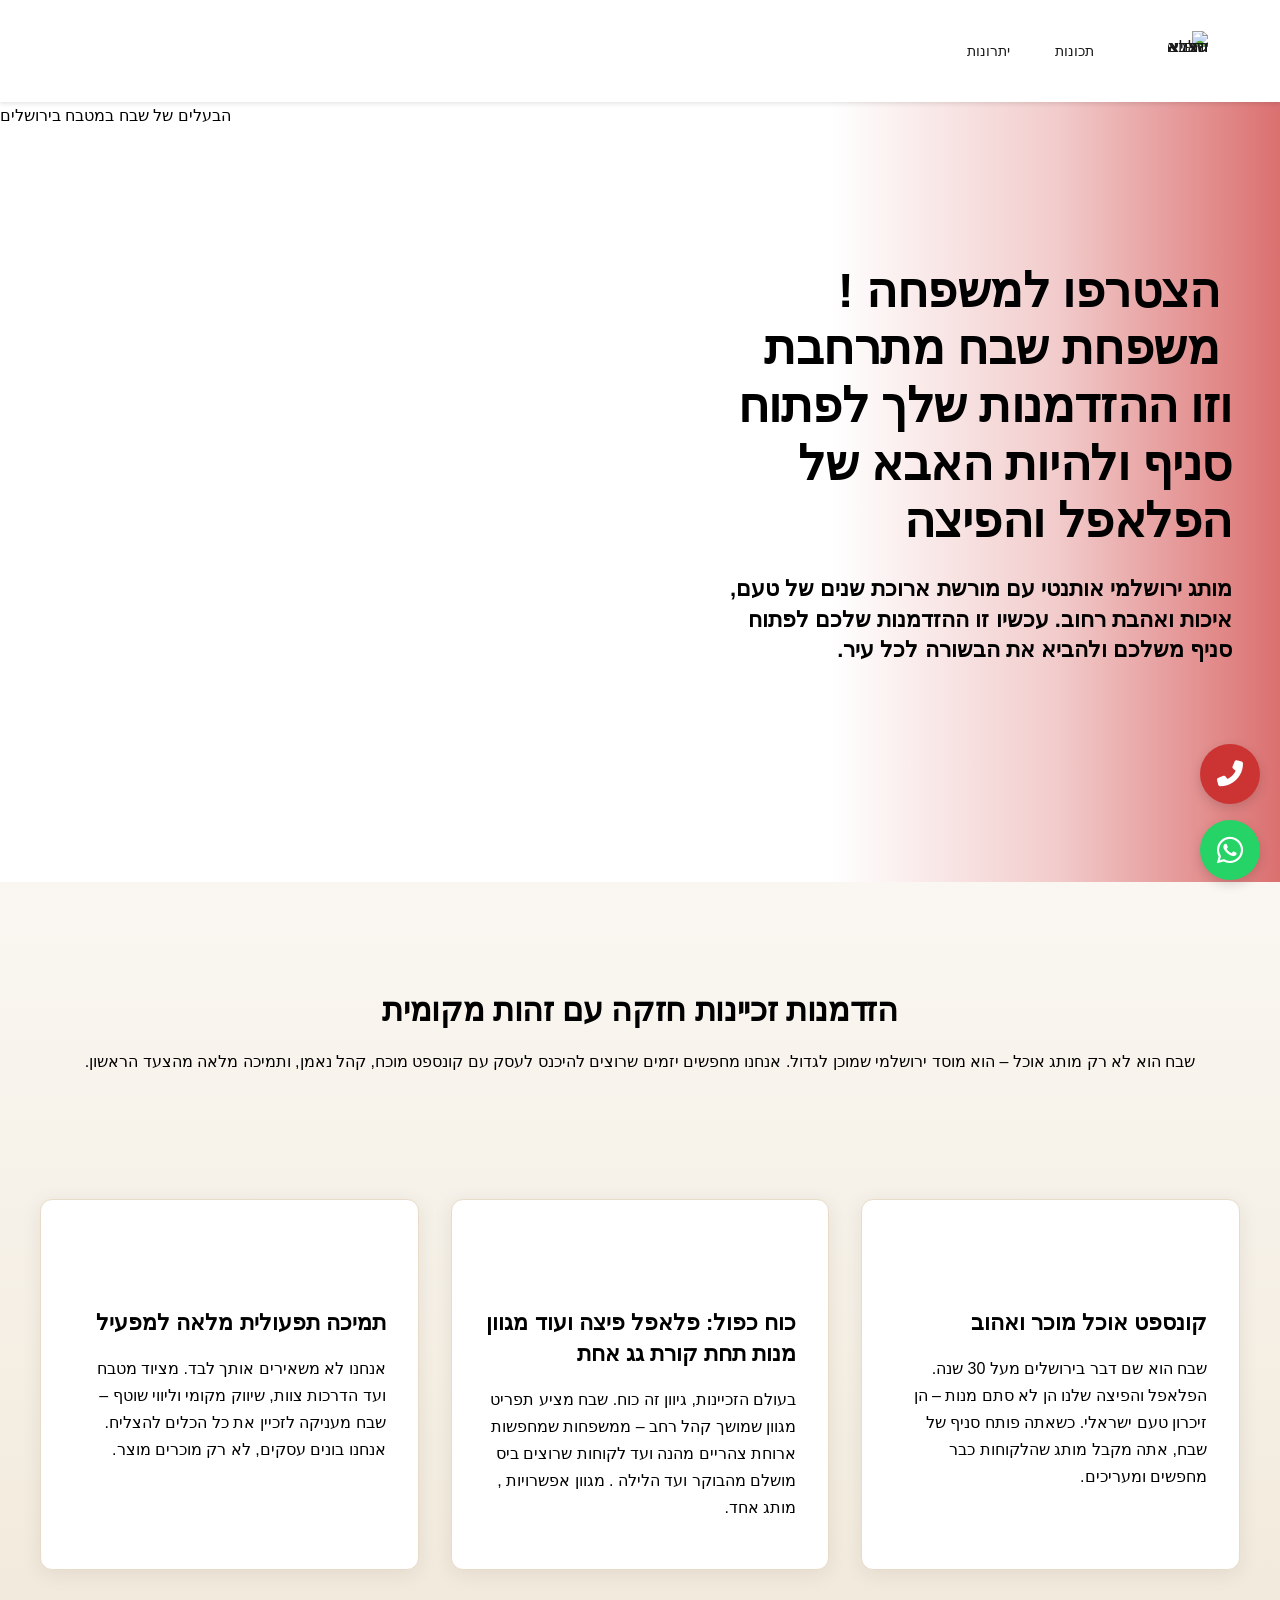
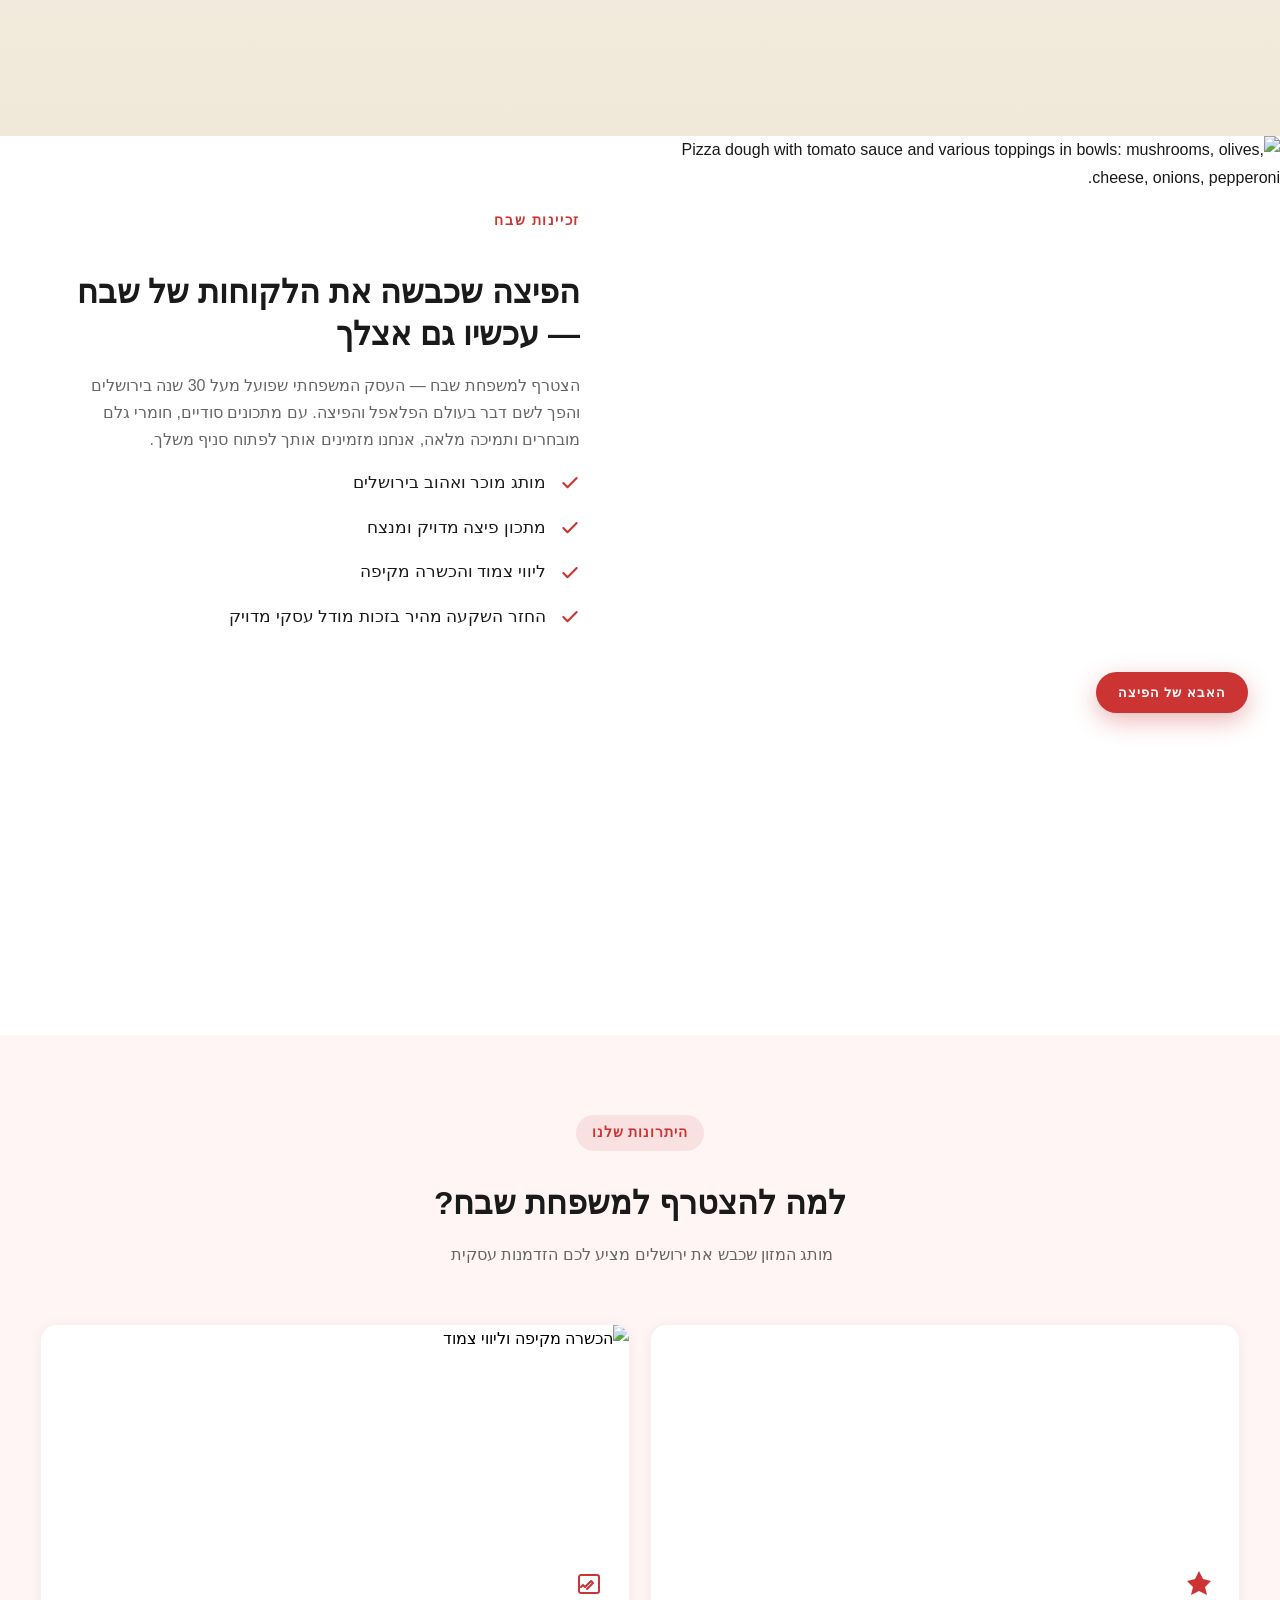
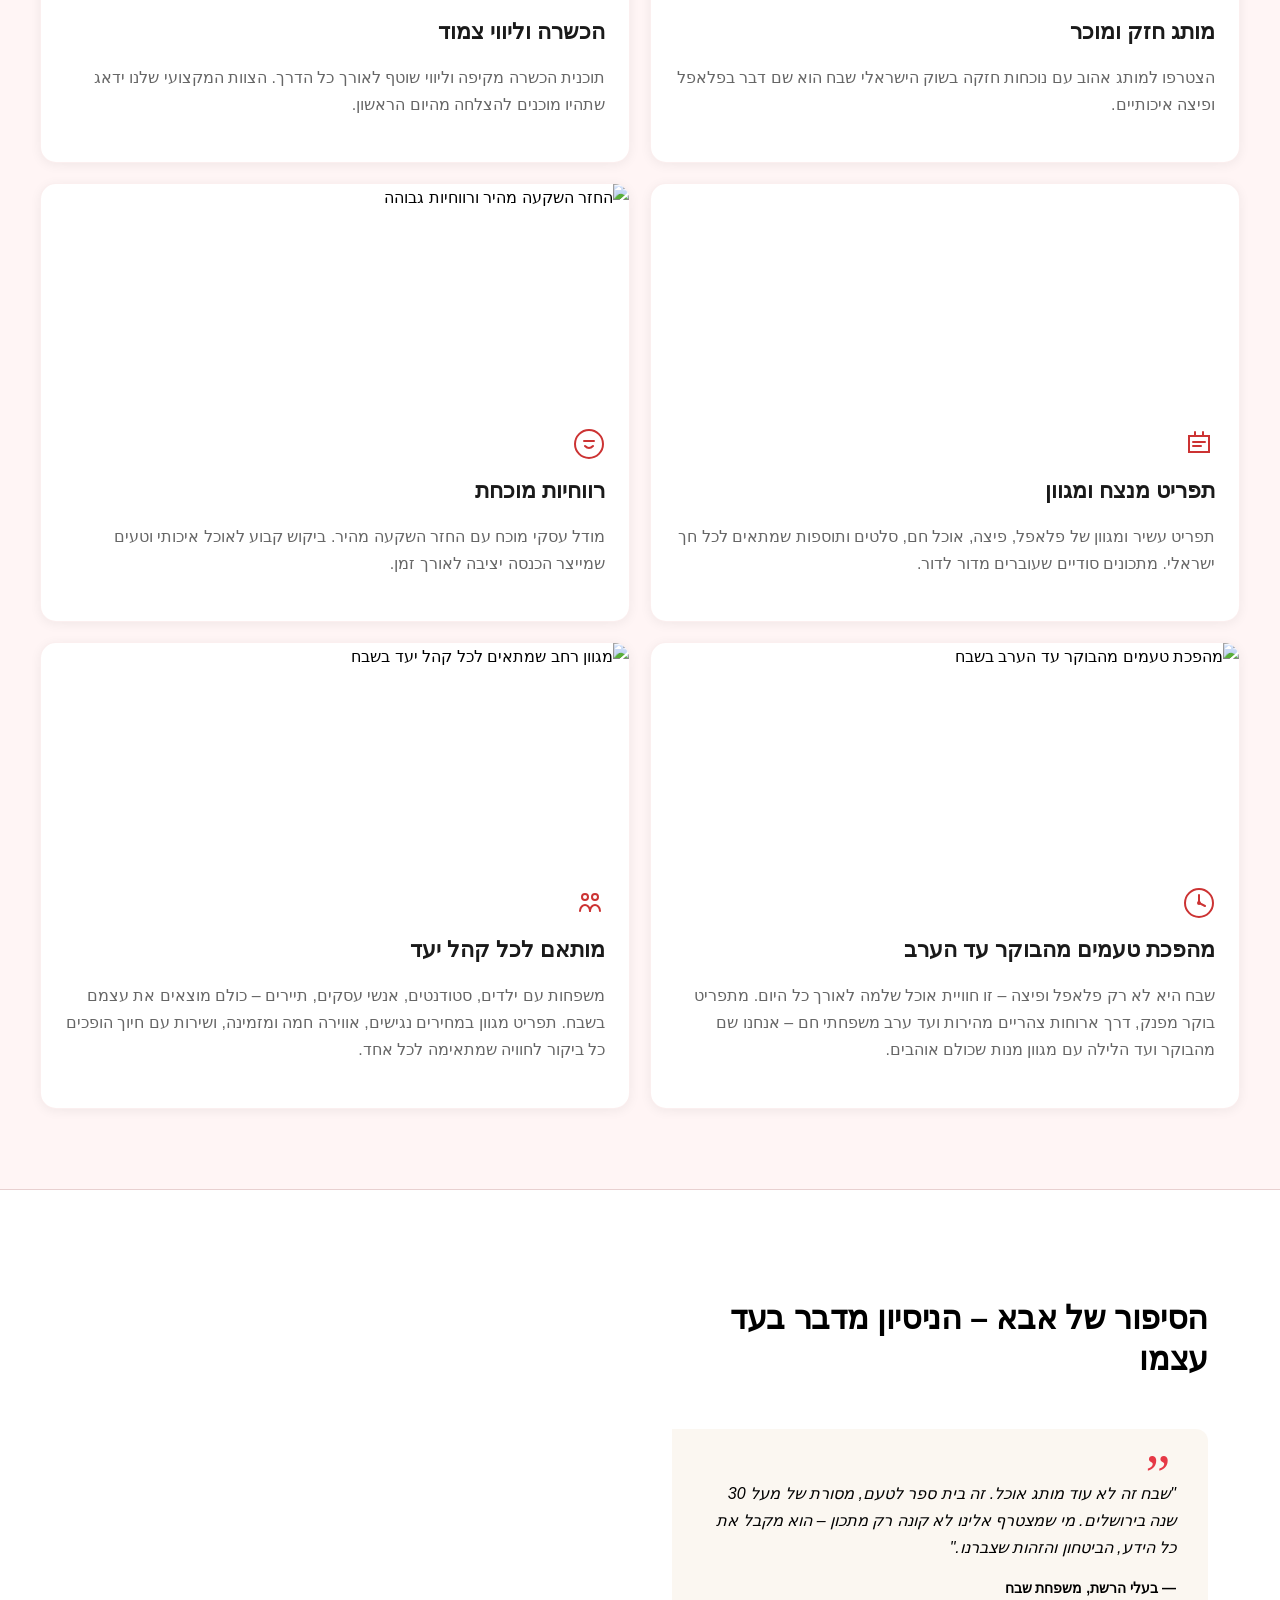
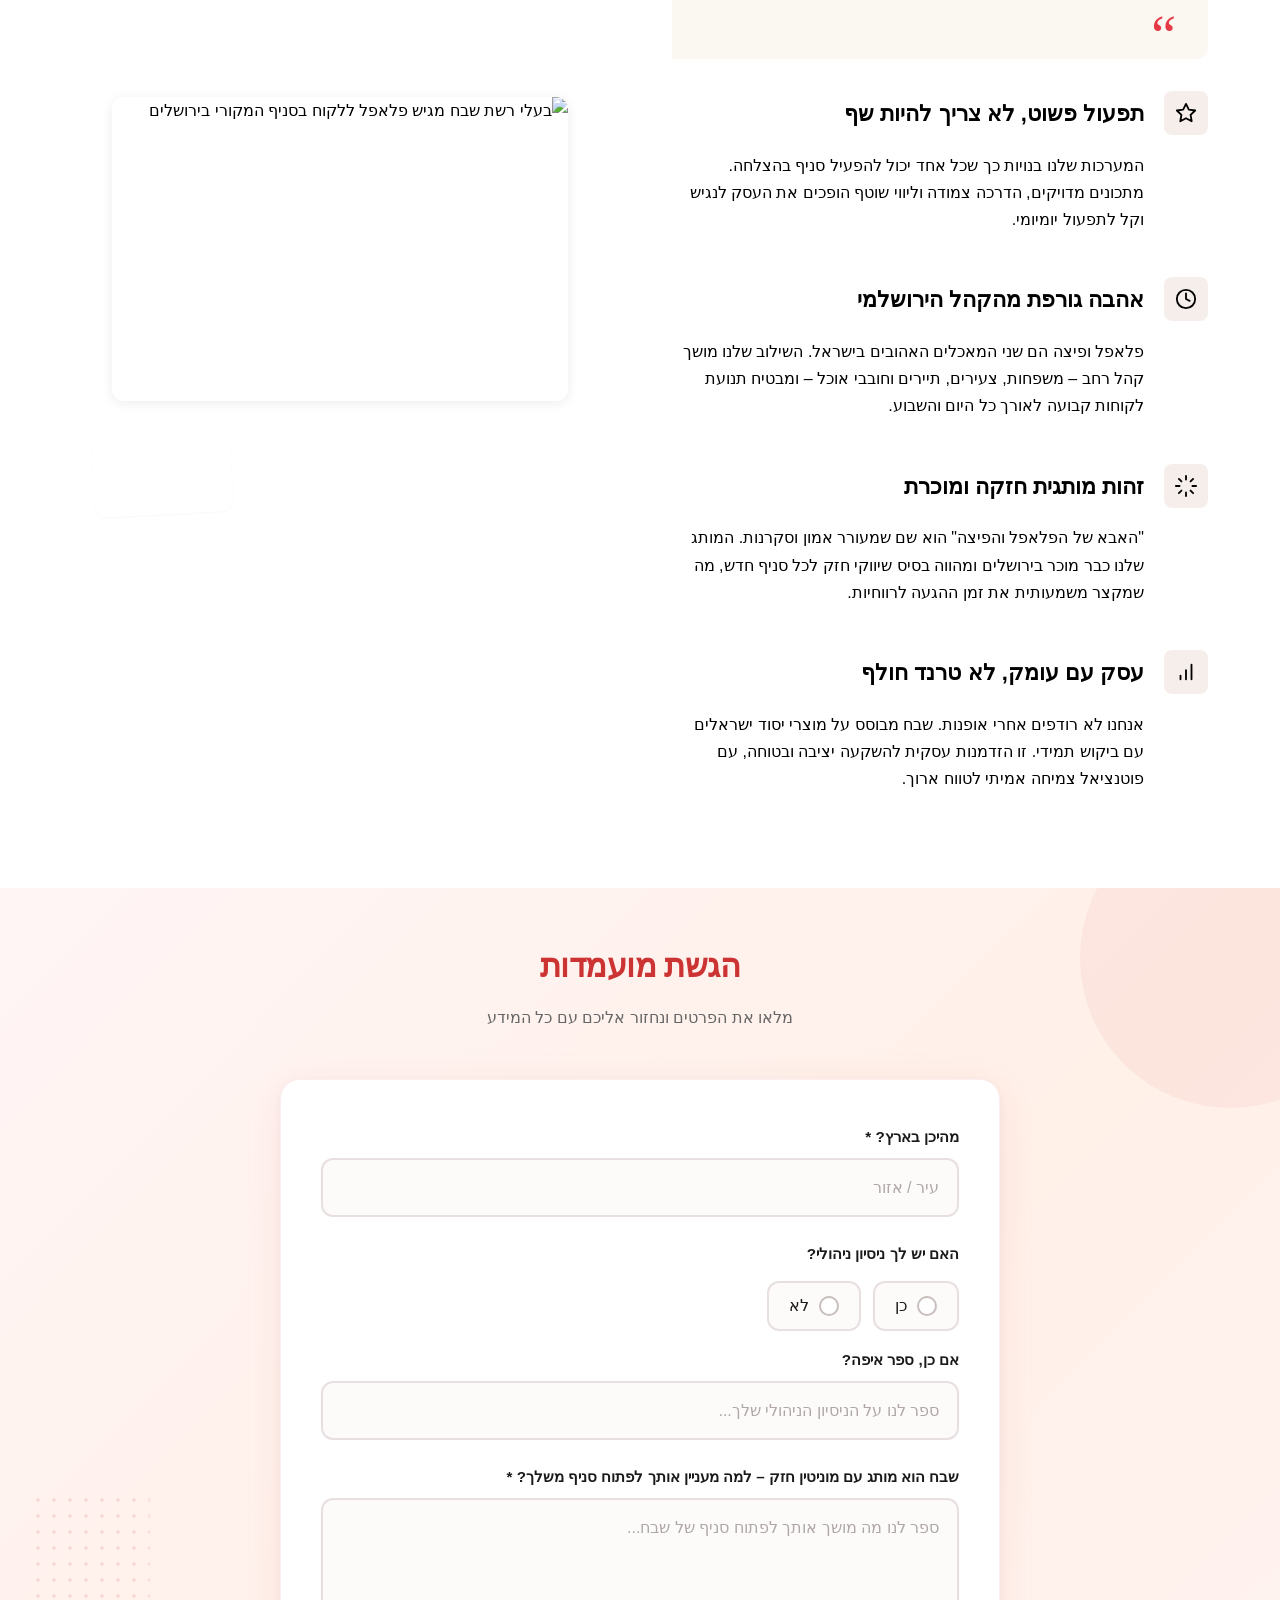
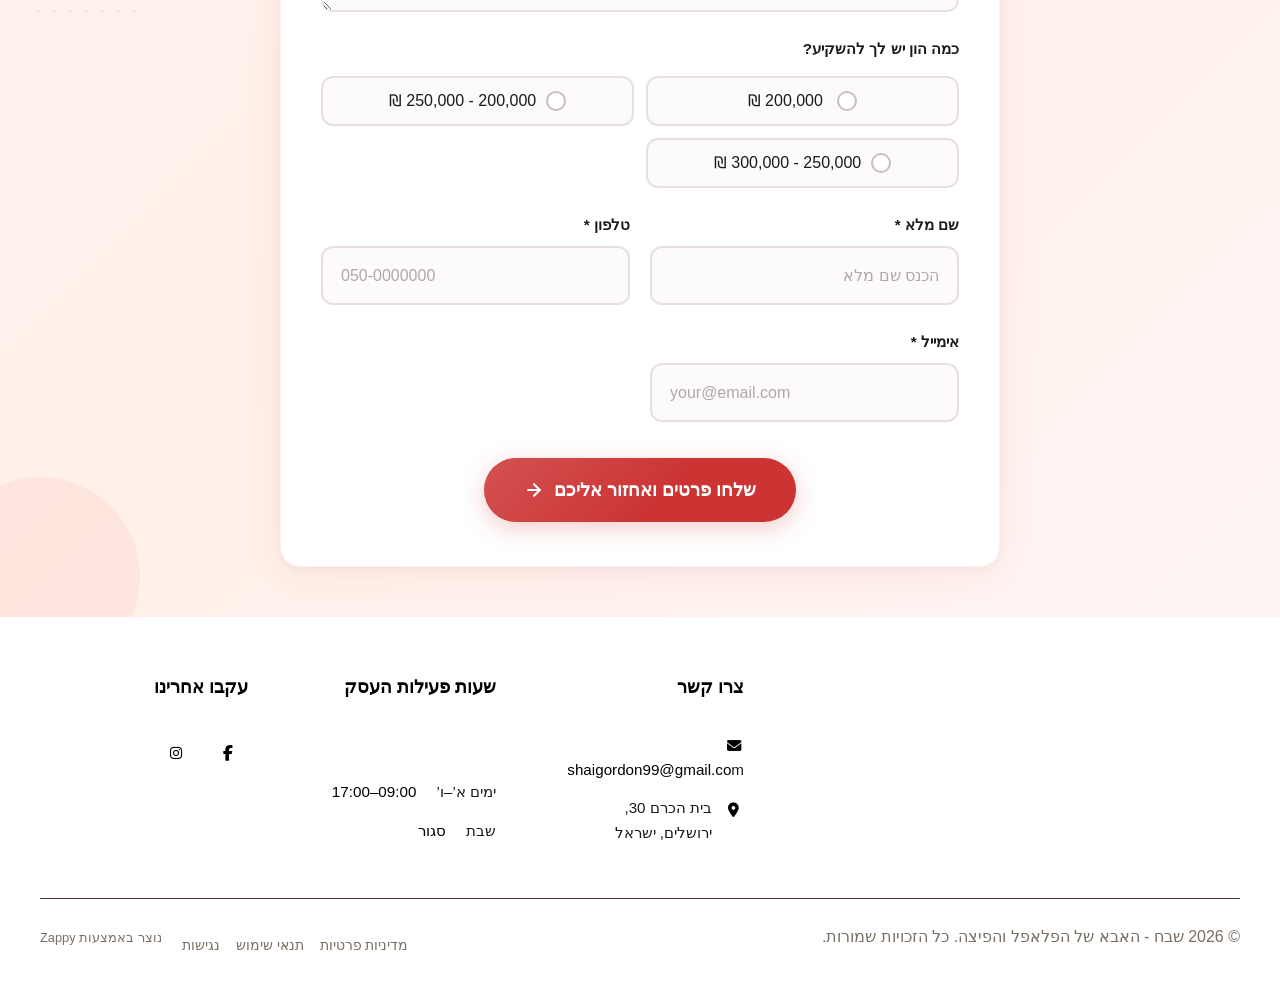
==== commit bfe757e8: "Background sync: Progressive GitHub Sync" ====
--- a/public/index.html
+++ b/public/index.html
@@ -1 +1 @@
-<!doctype html><html dir="rtl" lang="he"><head><meta charset="UTF-8"><meta content="width=device-width,initial-scale=1" name="viewport"><meta content="index, follow" name="robots"><title>זכיינות למותג מזון שמשגע את ירושלים — שבח - האבא של הפלאפל והפיצה</title><meta content="מחפשים זכיינות אוכל רווחית עם טעם של הצלחה? הצטרפו לרשת שבח, האבא של הפלאפל והפיצה, ופתחו עמוד בית חם עם מותג ירושלמי חזק. ההזדמנות העסקית שלכם מתחילה כאן — השאירו פרטים עכשיו!" name="description"><meta content="זכיינות לרשת מזון, זכיינות אוכל רווחית, הזדמנות עסקית להשקעה, פתיחת עסק זכיינות, פתיחת פיצרייה זכיינות" name="keywords"><link href="/assets/favicon.ico" rel="icon" type="image/x-icon"><link href="/assets/favicon-16x16.png" rel="icon" type="image/png" sizes="16x16"><link href="/assets/favicon-32x32.png" rel="icon" type="image/png" sizes="32x32"><link href="/assets/favicon-48x48.png" rel="icon" type="image/png" sizes="48x48"><link href="/assets/favicon-192x192.png" rel="icon" type="image/png" sizes="192x192"><link href="/assets/favicon-512x512.png" rel="icon" type="image/png" sizes="512x512"><link href="/assets/apple-touch-icon.png" rel="apple-touch-icon"><script>!function(){"use strict";var t="8c916101-134d-48d8-9d8b-7ec053be4873",e="https://api.zappy5.com/api/analytics/track",a=18e5,n=2592e6,o=!0,i=!0,r=!0;var s=function(){var e="zappy_visitor_"+t,a=null;try{if(a=localStorage.getItem(e)){var o=JSON.parse(a),i=Date.now();if(i-o.created<n)return o.lastSeen=i,localStorage.setItem(e,JSON.stringify(o)),o.id}}catch(t){console.warn("Zappy Analytics: LocalStorage not available")}var r="zv_"+Date.now()+"_"+Math.random().toString(36).substr(2,9);try{localStorage.setItem(e,JSON.stringify({id:r,created:Date.now(),lastSeen:Date.now()}))}catch(t){}return r}(),c=function(){var e="zappy_session_"+t,n=null;try{if(n=sessionStorage.getItem(e)){var o=JSON.parse(n),i=Date.now();if(i-o.timestamp<a)return o.timestamp=i,sessionStorage.setItem(e,JSON.stringify(o)),o.id}}catch(t){console.warn("Zappy Analytics: SessionStorage not available")}var r="zs_"+Date.now()+"_"+Math.random().toString(36).substr(2,9);try{sessionStorage.setItem(e,JSON.stringify({id:r,timestamp:Date.now()}))}catch(t){}return r}();function l(a,n){n=n||{};var o={website_id:t,event_type:a,page_path:window.location.pathname,referrer:document.referrer||"direct",visitor_id:s,session_id:c,metadata:n};if(navigator.sendBeacon){var i=new Blob([JSON.stringify(o)],{type:"application/json"});navigator.sendBeacon(e,i)}else fetch(e,{method:"POST",headers:{"Content-Type":"application/json"},body:JSON.stringify(o),keepalive:!0}).catch(function(t){console.warn("Zappy Analytics: Failed to track event",t)})}o&&l("pageview",{title:document.title,url:window.location.href}),i&&document.addEventListener("click",function(t){var e=t.target;if("BUTTON"===e.tagName||e.closest("button")){var a="BUTTON"===e.tagName?e:e.closest("button");l("click",{element:"button",text:a.textContent.trim().substring(0,100),id:a.id||null,class:a.className||null})}else if("A"===e.tagName||e.closest("a")){var n="A"===e.tagName?e:e.closest("a");l("navigation",{element:"link",text:n.textContent.trim().substring(0,100),href:n.href,external:n.hostname!==window.location.hostname})}},!0),r&&document.addEventListener("submit",function(t){var e=t.target;l("form_submit",{form_id:e.id||null,form_name:e.name||null,form_action:e.action||null,form_method:e.method||"GET"})},!0);var d=Date.now();window.addEventListener("beforeunload",function(){l("page_unload",{time_on_page:Math.floor((Date.now()-d)/1e3),page_path:window.location.pathname})}),window.zappyAnalytics={track:l,getVisitorId:function(){return s},getSessionId:function(){return c}}}()</script><script>!function(){"use strict";if(!window.zappyFireMarketingEvent){var t={begin_checkout:"checkout_started",purchase:"checkout_complete",add_to_cart:"add_to_cart",view_product:"view_product"},e={whatsapp_click:{ga4:"contact",meta:"Contact",gtm:"whatsapp_click",ecom:!1},phone_click:{ga4:"contact",meta:"Contact",gtm:"phone_click",ecom:!1},contact_form_submitted:{ga4:"generate_lead",meta:"Lead",gtm:"contact_form_submitted",ecom:!1},checkout_started:{ga4:"begin_checkout",meta:"InitiateCheckout",gtm:"begin_checkout",ecom:!0},checkout_complete:{ga4:"purchase",meta:"Purchase",gtm:"purchase",ecom:!0},product_inquiry:{ga4:"generate_lead",meta:"Lead",gtm:"product_inquiry",ecom:!1},add_to_cart:{ga4:"add_to_cart",meta:"AddToCart",gtm:"add_to_cart",ecom:!0},view_product:{ga4:"view_item",meta:"ViewContent",gtm:"view_item",ecom:!0}};window.zappyFireMarketingEvent=function(r,o,u){try{u=u||{};var p=t[r]||r,d=e[p];if(!d)return;if((o=o||{}).pagePath||o.page_path||(o.pagePath=a()),"checkout_complete"===p){var l=String(o.orderId||o.order_id||o.transaction_id||"");if(l&&function(t){if(!t)return!1;try{return"1"===sessionStorage.getItem(i(t))}catch(t){return!1}}(l))return;l&&function(t){if(t)try{sessionStorage.setItem(i(t),"1")}catch(t){}}(l)}if(!u.skipFirstParty)try{window.zappyAnalytics&&"function"==typeof window.zappyAnalytics.track&&window.zappyAnalytics.track(p,o)}catch(t){}try{if(window.dataLayer=window.dataLayer||[],d.ecom){var _=c(p,o),m={};_.transaction_id&&(m.transaction_id=_.transaction_id),null!=_.value&&(m.value=_.value),_.currency&&(m.currency=_.currency),_.items&&(m.items=_.items),window.dataLayer.push({event:d.gtm,ecommerce:m}),"checkout_complete"!==p&&"checkout_started"!==p||window.dataLayer.push({event:p,ecommerce:m})}else{var s={event:d.gtm};for(var h in o)Object.prototype.hasOwnProperty.call(o,h)&&(s[h]=o[h]);window.dataLayer.push(s)}}catch(t){}try{"function"==typeof window.gtag&&window.gtag("event",d.ga4,c(p,o))}catch(t){}try{"function"==typeof window.fbq&&window.fbq("track",d.meta,function(t,e){for(var r=n(e=e||{}),a=parseFloat(null!=e.value?e.value:null!=e.total?e.total:0)||0,c=String(e.currency||"USD").toUpperCase(),i=[],o=0,u=0;u<r.length;u++)r[u].item_id&&i.push(r[u].item_id),o+=r[u].quantity||1;if("checkout_complete"===t)return{value:a,currency:c,content_ids:i.length?i:void 0,content_type:"product",num_items:o||void 0,order_id:String(e.order_id||e.orderId||e.transaction_id||e.orderNumber||"")||void 0};if("checkout_started"===t)return{value:a,currency:c,content_ids:i.length?i:void 0,content_type:"product",num_items:o||parseInt(null!=e.itemCount?e.itemCount:0,10)||void 0};if("add_to_cart"===t){var p=String(e.productId||e.product_id||i[0]||"");return{value:a||(r[0]?r[0].price*r[0].quantity:0),currency:c,content_ids:p?[p]:i.length?i:void 0,content_type:"product",content_name:e.productName||e.product_name||r[0]&&r[0].item_name,num_items:parseInt(null!=e.quantity?e.quantity:o||1,10)||1}}if("view_product"===t){var d=String(e.productId||e.product_id||i[0]||"");return{value:a||parseFloat(null!=e.price?e.price:0)||0,currency:c,content_ids:d?[d]:i.length?i:void 0,content_type:"product",content_name:e.productName||e.product_name||r[0]&&r[0].item_name}}return"whatsapp_click"===t||"phone_click"===t?{content_name:"whatsapp_click"===t?"WhatsApp":"Phone",content_category:"contact"}:"contact_form_submitted"===t||"product_inquiry"===t?{content_name:"product_inquiry"===t?"Product inquiry":"Contact form",content_category:e.productName||e.product_name||void 0}:e}(p,o))}catch(t){}}catch(t){}};var r=Object.create(null);document.addEventListener("click",function(t){try{var e=t.target;if(!e)return;var r=u(e,".whatsapp-float, a.whatsapp-float, [data-zappy-whatsapp]"),n=function(t){for(var e=t;e&&e!==document;){if("A"===e.tagName)return e;e=e.parentElement}return null}(e),c=n&&n.href||"";if(r||n&&function(t){if(!t)return!1;var e=String(t).toLowerCase();return-1!==e.indexOf("wa.me/")||-1!==e.indexOf("api.whatsapp.com")||-1!==e.indexOf("whatsapp.com/send")||0===e.indexOf("whatsapp:")}(c)){if(!o("wa:"+c)){var i=r?"float":"link";window.zappyFireMarketingEvent("whatsapp_click",{source:i,href:c||null,pagePath:a()})}return}var p=u(e,".phone-header-btn, .nav-phone-btn, .call-btn, [data-zappy-phone]"),d="";if(n&&n.href&&0===String(n.href).toLowerCase().indexOf("tel:")?d=n.href:p&&p.href&&0===String(p.href).toLowerCase().indexOf("tel:")&&(d=p.href),p||d){var l="";return d&&(l=String(d).replace(/^tel:/i,"").trim()),void(o("tel:"+(l||p&&p.id||"btn"))||window.zappyFireMarketingEvent("phone_click",{source:p?"button":"link",phone:l||null,href:d||null,pagePath:a()}))}}catch(t){}},!0)}function a(){try{if(window.ZAPPY_CONFIG&&window.ZAPPY_CONFIG.currentPagePath)return window.ZAPPY_CONFIG.currentPagePath}catch(t){}try{return window.location.pathname||"/"}catch(t){return"/"}}function n(t){var e=(t=t||{}).items||t.cartItems||t.cart_items||t.lineItems||[];Array.isArray(e)||(e=[]);for(var r=[],a=0;a<e.length;a++){var n=e[a];if(n&&"object"==typeof n){var c=String(n.item_id||n.productId||n.product_id||n.id||"").trim(),i=String(n.item_name||n.productName||n.product_name||n.name||"").trim(),o=parseFloat(null!=n.price?n.price:null!=n.unitPrice?n.unitPrice:0)||0,u=Math.max(1,parseInt(null!=n.quantity?n.quantity:null!=n.qty?n.qty:1,10)||1);(c||i)&&r.push({item_id:c||i,item_name:i||c,price:o,quantity:u})}}return r}function c(t,e){var r=n(e=e||{}),c=parseFloat(null!=e.value?e.value:null!=e.total?e.total:0)||0,i=String(e.currency||"USD").toUpperCase();if("checkout_complete"===t)return{transaction_id:String(e.transaction_id||e.orderId||e.order_id||e.orderNumber||"")||void 0,value:c,currency:i,items:r};if("checkout_started"===t)return{value:c,currency:i,items:r};if("add_to_cart"===t){var o=r.length?r:[{item_id:String(e.productId||e.product_id||""),item_name:String(e.productName||e.product_name||""),price:parseFloat(null!=e.value?e.value:null!=e.price?e.price:0)||0,quantity:parseInt(null!=e.quantity?e.quantity:1,10)||1}].filter(function(t){return t.item_id||t.item_name});return{value:c||(o[0]?o[0].price*o[0].quantity:0),currency:i,items:o}}if("view_product"===t){var u=r.length?r:[{item_id:String(e.productId||e.product_id||""),item_name:String(e.productName||e.product_name||""),price:parseFloat(null!=e.price?e.price:null!=e.value?e.value:0)||0,quantity:1}].filter(function(t){return t.item_id||t.item_name});return{currency:i,value:c||(u[0]?u[0].price:0),items:u}}return"whatsapp_click"===t||"phone_click"===t?{method:"whatsapp_click"===t?"whatsapp":"phone",page_path:e.pagePath||a()}:"contact_form_submitted"===t||"product_inquiry"===t?{page_path:e.pagePath||a()}:e}function i(t){return"zappy_purchase_fired_"+String(t||"")}function o(t){var e=Date.now();return!!(r[t]&&e-r[t]<800)||(r[t]=e,!1)}function u(t,e){return t&&t.closest?t.closest(e):null}}()</script><meta content="זכיינות  למותג מזון שמשגע את ירושלים — שבח - האבא של הפלאפל והפיצה" property="og:title"><meta content="מחפשים זכיינות אוכל רווחית עם טעם של הצלחה? הצטרפו לרשת שבח, האבא של הפלאפל והפיצה, ופתחו עמוד בית חם עם מותג ירושלמי חזק. ההזדמנות העסקית שלכם מתחילה כאן — השאירו פרטים עכשיו!" property="og:description"><meta content="summary_large_image" name="twitter:card"><meta content="זכיינות  למותג מזון שמשגע את ירושלים — שבח - האבא של הפלאפל והפיצה" name="twitter:title"><meta content="מחפשים זכיינות אוכל רווחית עם טעם של הצלחה? הצטרפו לרשת שבח, האבא של הפלאפל והפיצה, ופתחו עמוד בית חם עם מותג ירושלמי חזק. ההזדמנות העסקית שלכם מתחילה כאן — השאירו פרטים עכשיו!" name="twitter:description"><script type="application/ld+json">{"@context":"https://schema.org","@graph":[{"@type":"LocalBusiness","@id":"https://shevach.co.il#organization","name":"שבח - האבא של הפלאפל והפיצה","url":"https://shevach.co.il","description":"Shevach - 'The Father of Falafel and Pizza' is a bold and confident food brand based in Jerusalem, combining two beloved Israeli staples under one roof. The brand carries a strong, authoritative personality ('the father') suggesting heritage, mastery, and street-food credibility. The franchise opportunity is the core focus of the landing page, targeting entrepreneurs looking to join an established and proudly Israeli food concept.","address":{"@type":"PostalAddress","streetAddress":"בית הכרם 30, Jerusalem, 96633, ישראל"},"contactPoint":[{"@type":"ContactPoint","contactType":"customer service","email":"shaigordon99@gmail.com","telephone":"0505414955"}]},{"@type":"WebSite","@id":"https://shevach.co.il#website","url":"https://shevach.co.il","name":"שבח - האבא של הפלאפל והפיצה","publisher":{"@id":"https://shevach.co.il#organization"}}]}</script><meta content="website" property="og:type"><meta content="he_IL" property="og:locale"><style>.skip-link{position:absolute;top:0;left:0;transform:translateY(-200%);padding:12px 18px;background:var(--bg-dark,#1a1a1a);color:var(--text-light,#fff);font-weight:600;border-radius:0 0 8px 0;z-index:10000}.skip-link:focus{transform:none;outline:2px solid var(--ring,#fff);outline-offset:2px}:focus-visible{outline:2px solid var(--ring,currentColor);outline-offset:3px}</style><link href="/assets/favicon.ico" rel="icon" type="image/x-icon"><link href="/assets/favicon-16x16.png" rel="icon" type="image/png" sizes="16x16"><link href="/assets/favicon-32x32.png" rel="icon" type="image/png" sizes="32x32"><link href="/assets/favicon-48x48.png" rel="icon" type="image/png" sizes="48x48"><link href="/assets/favicon-192x192.png" rel="icon" type="image/png" sizes="192x192"><link href="/assets/favicon-512x512.png" rel="icon" type="image/png" sizes="512x512"><link href="/assets/apple-touch-icon.png" rel="apple-touch-icon"><link href="https://cdn.jsdelivr.net/npm/vanilla-cookieconsent@3/dist/cookieconsent.css" rel="stylesheet"><style data-zappy-section-v2-css="true">.home-section-6-section{background:linear-gradient(180deg,#faf7f2 0,#f0e8d8 100%);color:var(--text-dark);padding:120px 16px 80px;position:relative;overflow:hidden;direction:rtl;font-family:Heebo,Assistant,sans-serif}.home-section-6-section__container{max-width:1200px;margin:0 auto;position:relative;z-index:2}.home-section-6-section__header{text-align:center;margin-bottom:48px}.home-section-6-section__title{font-family:Rubik,Heebo,sans-serif;font-size:2.25rem;font-weight:700;letter-spacing:-.01em;line-height:1.2;color:#1a1208;margin:0 0 16px 0}.home-section-6-section__subtitle{font-size:1.125rem;line-height:1.8;color:#4a3c28;max-width:600px;margin:0 auto 24px auto}.home-section-6-section__divider{display:flex;justify-content:center;align-items:center;margin-top:16px}.home-section-6-section__form-card{display:flex;flex-direction:row;background:#fff;border-radius:12px;box-shadow:0 4px 20px rgba(44,24,16,.08);border:1px solid #e8dcc8;overflow:hidden;position:relative}.home-section-6-section__image-col{flex:0 0 45%;position:relative;background:#f5efe6;display:flex;align-items:center;justify-content:center;overflow:hidden}.home-section-6-section__image{width:100%;height:100%;object-fit:cover;display:block;min-height:500px}.home-section-6-section__image-badge{position:absolute;bottom:24px;inset-inline-start:24px;background:rgba(192,57,43,.9);color:#fff;padding:8px 20px;border-radius:100px;font-weight:600;font-size:.875rem;box-shadow:0 4px 12px rgba(0,0,0,.15);backdrop-filter:blur(4px);z-index:2}.home-section-6-section__form-col{flex:1;padding:40px;display:flex;flex-direction:column;justify-content:center}.home-section-6-section__form{display:flex;flex-direction:column;gap:24px}.home-section-6-section__field-group{display:flex;flex-direction:column;gap:8px}.home-section-6-section__label{font-size:.875rem;font-weight:600;color:#1a1208;text-align:start}.home-section-6-section__input{background:#faf7f2;border:1px solid #e8dcc8;border-radius:8px;padding:14px 16px;font-size:1rem;font-family:inherit;color:#1a1208;transition:border-color .2s ease,box-shadow .2s ease;width:100%;box-sizing:border-box}.home-section-6-section__input:focus{outline:0;border-color:#c0392b;box-shadow:0 0 0 3px rgba(192,57,43,.1)}.home-section-6-section__input::placeholder{color:#8b7d7d;opacity:.7}.home-section-6-section__select{appearance:none;background-image:url("data:image/svg+xml,%3Csvg width='12' height='8' viewBox='0 0 12 8' fill='none' xmlns='http://www.w3.org/2000/svg'%3E%3Cpath d='M1 1.5L6 6.5L11 1.5' stroke='%234A3C28' stroke-width='2' stroke-linecap='round' stroke-linejoin='round'/%3E%3C/svg%3E");background-repeat:no-repeat;background-position:left 16px center;padding-inline-end:40px;cursor:pointer}.home-section-6-section__field-row{display:flex;gap:16px}.home-section-6-section__field-row .home-section-6-section__field-group{flex:1;min-width:0}.home-section-6-section__screening{background:#f5efe6;border-radius:12px;padding:24px;display:flex;flex-direction:column;gap:20px;border:1px solid #e8dcc8}.home-section-6-section__screening-title{font-size:1rem;font-weight:700;color:#1a1208;margin:0;text-align:start}.home-section-6-section__radio-group{display:flex;gap:24px;flex-wrap:wrap}.home-section-6-section__radio-label{display:flex;align-items:center;gap:8px;font-size:.95rem;color:#4a3c28;cursor:pointer;position:relative;padding-inline-start:28px}.home-section-6-section__radio{position:absolute;opacity:0;cursor:pointer;width:0;height:0}.home-section-6-section__radio-custom{position:absolute;inset-inline-start:0;top:50%;transform:translateY(-50%);width:20px;height:20px;border-radius:50%;border:2px solid #c9a84c;background:#fff;transition:all .2s ease}.home-section-6-section__radio:checked+.home-section-6-section__radio-custom{background:#c0392b;border-color:#c0392b;box-shadow:inset 0 0 0 5px #fff}.home-section-6-section__input--conditional{margin-top:8px}.home-section-6-section .privacy-consent{margin-top:0}.home-section-6-section .privacy-consent-label{display:flex;align-items:flex-start;gap:8px;font-size:.75rem;color:#4a3c28;cursor:pointer;text-align:start}.home-section-6-section .privacy-consent-checkbox{margin-top:2px;accent-color:#C0392B;width:16px;height:16px;flex-shrink:0}.home-section-6-section .privacy-consent-label a{color:#c0392b;text-decoration:underline;font-weight:500}.home-section-6-section__submit-btn{background:#c0392b;color:#fff;padding:18px 32px;border-radius:8px;border:none;font-weight:700;font-size:1.125rem;cursor:pointer;display:inline-flex;align-items:center;justify-content:center;gap:12px;transition:background .2s ease,transform .1s ease,box-shadow .2s ease;font-family:inherit;width:100%;box-shadow:0 4px 12px rgba(192,57,43,.25)}.home-section-6-section__submit-btn:hover{background:#a8322a;transform:translateY(-1px);box-shadow:0 8px 20px rgba(192,57,43,.35)}.home-section-6-section__submit-btn:active{transform:translateY(0)}.home-section-6-section__note{font-size:.75rem;color:#6b7280;text-align:center;margin:0}.home-section-6-section__olive-branch{position:absolute;bottom:0;inset-inline-end:0;z-index:1;pointer-events:none;opacity:.8;width:180px;height:200px}.home-section-6-section__olive-branch svg{width:100%;height:100%}@media (max-width:768px){.home-section-6-section{padding:100px 16px 60px}.home-section-6-section__title{font-size:1.75rem}.home-section-6-section__subtitle{font-size:1rem}.home-section-6-section__form-card{flex-direction:column}.home-section-6-section__image-col{flex:0 0 auto;height:250px;order:-1}.home-section-6-section__image{min-height:250px}.home-section-6-section__form-col{padding:24px}.home-section-6-section__field-row{flex-direction:column;gap:24px}.home-section-6-section__radio-group{flex-direction:column;gap:12px}.home-section-6-section__screening{padding:16px}.home-section-6-section__olive-branch{display:none}}</style><style id="zappy-critical-above-fold-css">html{box-sizing:border-box;-webkit-text-size-adjust:100%}*,::after,::before{box-sizing:inherit}body{margin:0;min-width:320px;overflow-x:clip}img,svg,video{max-width:100%;height:auto}main{display:block}.container{width:min(100% - 32px,1200px);margin-inline:auto}.navbar,header .navbar,header[role=banner],nav.navbar{position:relative;z-index:1000;width:100%}.nav-container,.navbar .container{display:flex;align-items:center;justify-content:space-between;min-height:64px}.logo,.logo-link img{display:block;width:35px;height:35px;object-fit:contain}#navMenu,.nav-menu{list-style:none;margin:0;padding:0}#navMenu a,.nav-menu a,.navbar .nav-links a,.navbar a{color:inherit;text-decoration:none}#navMenu .sub-menu,.nav-menu .sub-menu,.navbar .sub-menu{display:none}.fa,.fa-brands,.fa-regular,.fa-solid,.fab,.far,.fas{display:inline-block;min-width:1em;text-align:center}html:not(#zappy-noop) .navbar:has(.nav-ecommerce-icons)>.phone-header-btn,html:not(#zappy-noop)[data-zappy-site-type=ecommerce] .phone-header-btn{display:none!important;visibility:hidden!important;width:0!important;height:0!important;pointer-events:none!important}.zappy-preview-empty-store-cta{display:none!important;visibility:hidden!important;height:0!important;max-height:0!important;overflow:hidden!important;margin:0!important;padding:0!important;border:0!important;box-shadow:none!important}.zappy-catalog-menu{background:var(--surface-color,var(--surface,linear-gradient(135deg,#f8f9fa 0,#fff 100%)));border-bottom:1px solid var(--border-color,#e5e7eb);padding:0;position:sticky;top:0;z-index:90}.zappy-catalog-menu.rtl,.zappy-catalog-menu[dir=rtl]{direction:rtl}.zappy-catalog-menu.ltr,.zappy-catalog-menu[dir=ltr]{direction:ltr}.catalog-menu-container{max-width:1440px;margin:0 auto;display:flex;align-items:center;gap:8px;padding:10px 24px;overflow:visible}.catalog-menu-categories,.catalog-menu-list{display:flex;align-items:center;gap:4px;flex-wrap:wrap;margin:0;padding:0;list-style:none}.catalog-menu-item{display:inline-flex;align-items:center;padding:8px 16px;font-size:14px;font-weight:500;color:var(--text-color,var(--text,#374151));text-decoration:none;border-radius:20px;white-space:nowrap}.catalog-menu-all{background:var(--primary-color,var(--primary,#111));color:var(--text-light,#fff)!important}.catalog-menu-parent{position:relative;display:inline-flex;align-items:center}.catalog-menu-trigger{display:inline-flex;align-items:center;gap:6px}.catalog-menu-chevron{flex-shrink:0}.catalog-menu-parent>.sub-menu{display:none!important;visibility:hidden!important;opacity:0!important;pointer-events:none!important}.hero-section,.index-hero-section,section[class*=hero]{position:relative;overflow:hidden}.hero-section,.index-hero-section{min-height:560px}section[data-hero-type*=fullscreen]{min-height:100vh}.hero-bg-image,.hero-bg-wrapper,section[class*=hero] [class*=hero-bg]{position:absolute;inset:0;width:100%;height:100%}.hero-bg-image img,.hero-bg-wrapper img,section[class*=hero] [data-hero-bg],section[class*=hero] img[data-hero-background=true]{width:100%!important;height:100%!important;object-fit:cover!important;display:block}.hero-content,section[class*=hero] .container{position:relative;z-index:2}@media(max-width:768px){:root{--header-height:72px;--total-header-height:72px;--zappy-mobile-menu-top:72px}html[data-zappy-site-type=ecommerce] body{padding-top:var(--total-header-height,72px)}html[data-zappy-site-type=ecommerce] body>.navbar:not(.zappy-catalog-menu),html[data-zappy-site-type=ecommerce] body>nav.navbar{position:fixed!important;top:0;left:0;right:0;z-index:100000;width:100%;margin-bottom:0}.zappy-catalog-menu{position:fixed;top:var(--header-height,72px);left:0;right:0;z-index:99999}.nav-container,.navbar .container{min-height:60px}#navMenu,.nav-menu{max-width:100vw;overflow-x:hidden}.hero-section,.index-hero-section,section[class*=hero],section[data-hero-type*=fullscreen]{min-height:100svh}.hero-bg-image,.hero-bg-wrapper,.hero-scrim{min-height:100svh}}:root{--nav-bg:#FFFFFF}.navbar{background-color:#fff!important}/* ZAPPY_ANNOUNCEMENT_HEADER_OFFSET_CSS_V3 */ :root{--zappy-header-stack-height:calc(var(--zappy-announcement-height, 40px) + var(--header-height, 72px))}body:has(.zappy-announcement-bar) .navbar:not(.zappy-catalog-menu):not(.mobile-search-panel),body:has(.zappy-announcement-bar) header.navbar,body:has(.zappy-announcement-bar) nav.navbar:not(.zappy-catalog-menu){top:var(--zappy-announcement-height,40px)!important}[data-zappy-content-align]{display:flex!important;flex-direction:column!important}[data-zappy-content-align^=top-]{justify-content:flex-start!important}[data-zappy-content-align^=center-],[data-zappy-content-align^=lower-],[data-zappy-content-align^=upper-]{justify-content:center!important}[data-zappy-content-align^=bottom-]{justify-content:flex-end!important}[data-zappy-content-align$="-left"],[data-zappy-content-align$="-mid-left"]{align-items:flex-start!important;text-align:start!important}[data-zappy-content-align$="-center"]{align-items:center!important;text-align:center!important}[data-zappy-content-align$="-mid-right"],[data-zappy-content-align$="-right"]{align-items:flex-end!important;text-align:end!important}[data-zappy-content-align] [data-zappy-align-target]{margin-left:auto;margin-right:auto}[data-zappy-content-align$="-center"] [data-zappy-align-target],[data-zappy-content-align$="-center"] [data-zappy-align-target]>*{text-align:center!important}</style><link href="/styles.css" rel="stylesheet"><script>window.ZAPPY_WEBSITE_ID="8c916101-134d-48d8-9d8b-7ec053be4873",window.ZAPPY_API_BASE="https://api.zappy5.com"</script><link href="/assets/site-index-hero-image-1-remove_background-1782219069709-scv72y.webp" rel="preload" as="image" fetchpriority="high"><style id="zappy-dropdown-submenu-styles">#navMenu li:has(.sub-menu),.nav-menu li:has(.sub-menu),.navbar li:has(.sub-menu),nav li:has(.sub-menu){position:relative}#navMenu .sub-menu,.nav-menu .sub-menu,.navbar .sub-menu,nav .sub-menu{display:block!important;position:absolute!important;top:100%;left:0;min-width:220px;border-radius:8px;box-shadow:0 8px 25px rgba(0,0,0,.15);padding:8px 0;opacity:0;visibility:hidden;transform:translateY(10px);transition:all .3s ease;z-index:1000;list-style:none;pointer-events:none}#navMenu li:hover>.sub-menu,.nav-menu li:hover>.sub-menu,.navbar li:hover>.sub-menu,nav li:hover>.sub-menu{opacity:1!important;visibility:visible!important;transform:translateY(0)!important;pointer-events:auto!important}.sub-menu li{list-style:none;margin:0;padding:0}.sub-menu a{display:block!important;padding:10px 16px!important;color:var(--text-dark,#333)!important;font-weight:500;text-decoration:none;white-space:nowrap;transition:background-color .2s}.sub-menu .zappy-nav-child>a{padding-left:28px!important;font-size:.9em!important;opacity:.85!important}[dir=rtl] .sub-menu .zappy-nav-child>a,html[lang=ar] .sub-menu .zappy-nav-child>a,html[lang=he] .sub-menu .zappy-nav-child>a{padding-left:10px!important;padding-right:28px!important}.sub-menu .zappy-nav-parent>a{font-weight:600!important}.sub-menu a:hover{background-color:#f5f5f5}[dir=rtl] .nav-menu .sub-menu,[dir=rtl] .navbar .sub-menu,[dir=rtl] nav .sub-menu,html[lang=ar] .nav-menu .sub-menu,html[lang=ar] .navbar .sub-menu,html[lang=ar] nav .sub-menu,html[lang=he] .nav-menu .sub-menu,html[lang=he] .navbar .sub-menu,html[lang=he] nav .sub-menu{left:auto!important;right:0!important}.sub-menu:empty,.sub-menu:not(:has(li)):not(:has(> a)),.sub-menu:not(:has(li:not(.zappy-hidden-menu-item))):not(:has(> a)){display:none!important;opacity:0!important;visibility:hidden!important;pointer-events:none!important}li:has(.menu-group-title):hover>.sub-menu{opacity:1!important;visibility:visible!important;transform:translateY(0)!important;pointer-events:auto!important}#navMenu>li>.menu-group-title,.nav-menu>li>.menu-group-title{display:inline-block;padding:.5rem 1rem;cursor:default;user-select:none}@media (max-width:768px){#navMenu .sub-menu,.nav-menu .sub-menu,.navbar .sub-menu,nav .sub-menu{position:static!important;transform:none!important;box-shadow:none!important;background:0 0!important;max-height:0;overflow:hidden;opacity:0;visibility:hidden;transition:max-height .3s ease,opacity .3s ease;padding:0!important;border-radius:0!important}#navMenu .sub-menu.mobile-expanded,.nav-menu .sub-menu.mobile-expanded,.navbar .sub-menu.mobile-expanded{max-height:none!important;overflow-y:visible!important;opacity:1!important;visibility:visible!important;padding:8px 0 8px 16px!important}[dir=rtl] .sub-menu.mobile-expanded,html[lang=he] .sub-menu.mobile-expanded{padding:8px 16px 8px 0!important}#navMenu li:hover>.sub-menu,.nav-menu li:hover>.sub-menu,.navbar li:hover>.sub-menu,nav li:hover>.sub-menu{opacity:0;visibility:hidden;pointer-events:none}#navMenu li>.sub-menu.mobile-expanded,.nav-menu li>.sub-menu.mobile-expanded,.navbar li>.sub-menu.mobile-expanded,nav li>.sub-menu.mobile-expanded{opacity:1!important;visibility:visible!important;pointer-events:auto!important}#navMenu li:has(.sub-menu),.nav-menu li:has(.sub-menu),.navbar li:has(.sub-menu),nav li:has(.sub-menu){display:flex!important;flex-wrap:wrap!important;align-items:center!important;position:relative!important;min-height:44px!important}#navMenu li:has(.sub-menu)>a,.nav-menu li:has(.sub-menu)>a,.navbar li:has(.sub-menu)>a,nav li:has(.sub-menu)>a{flex:1!important;min-width:0!important}#navMenu li:has(.sub-menu)>.menu-group-title,.nav-menu li:has(.sub-menu)>.menu-group-title,.navbar li:has(.sub-menu)>.menu-group-title,nav li:has(.sub-menu)>.menu-group-title{flex:1!important;min-width:0!important;display:flex!important;align-items:center!important;padding:12px 16px!important;min-height:44px!important;line-height:1.4!important;font-weight:600!important;box-sizing:border-box!important}#navMenu li:has(.sub-menu)>.sub-menu,.nav-menu li:has(.sub-menu)>.sub-menu,.navbar li:has(.sub-menu)>.sub-menu,nav li:has(.sub-menu)>.sub-menu{flex-basis:100%!important;width:100%!important}#navMenu li:has(.sub-menu)>a [class*=arrow],#navMenu li:has(.sub-menu)>a [class*=chevron],.nav-menu li:has(.sub-menu)>a .fa-angle-down,.nav-menu li:has(.sub-menu)>a .fa-chevron-down,.nav-menu li:has(.sub-menu)>a [class*=arrow],.nav-menu li:has(.sub-menu)>a [class*=chevron],nav li:has(.sub-menu)>a [class*=arrow],nav li:has(.sub-menu)>a [class*=chevron]{display:none!important;visibility:hidden!important}.mobile-submenu-toggle{display:flex!important;align-items:center!important;justify-content:center!important;width:44px!important;height:auto!important;background:0 0!important;border:none!important;cursor:pointer!important;color:var(--text-dark)!important;position:static!important;flex-shrink:0!important;align-self:stretch!important;z-index:2!important;padding:0!important;margin:0!important}.mobile-submenu-toggle::after{content:''!important;width:0!important;height:0!important;border-left:6px solid transparent!important;border-right:6px solid transparent!important;border-top:7px solid currentColor!important;transition:transform .3s ease!important}.mobile-submenu-toggle.expanded::after{transform:rotate(180deg)!important}.sub-menu a{padding:10px 0!important;display:block!important;color:var(--text-dark)!important;white-space:normal!important}.sub-menu .zappy-nav-child>a{padding-left:28px!important;font-size:.9em!important;opacity:.85!important}[dir=rtl] .sub-menu .zappy-nav-child>a,html[lang=ar] .sub-menu .zappy-nav-child>a,html[lang=he] .sub-menu .zappy-nav-child>a{padding-left:0!important;padding-right:28px!important}.sub-menu .zappy-nav-parent>a{font-weight:600!important}#navMenu.active,.nav-menu.active{max-width:100vw!important;overflow-x:hidden!important;box-sizing:border-box!important}.navbar .sub-menu li a,.zappy-products-dropdown .sub-menu a,nav.navbar .sub-menu li a{color:var(--text-dark)!important}}@media (min-width:769px){.mobile-submenu-toggle{display:none!important}}</style><style id="zappy-widget-visibility">html[dir=rtl] .whatsapp-float{right:20px!important;left:auto!important}html:not([dir]) .whatsapp-float,html[dir=ltr] .whatsapp-float{left:20px!important;right:auto!important}html[dir=rtl] #mic-access-tool-general-button,html[dir=rtl] #mic-init-access-tool #mic-access-tool-general-button,html[dir=rtl] #mic-init-access-tool .mic-access-tool-general-button,html[dir=rtl] ._access-icon,html[dir=rtl] .mic-access-tool-general-button{left:20px!important;right:auto!important}html:not([dir]) #mic-access-tool-general-button,html:not([dir]) #mic-init-access-tool #mic-access-tool-general-button,html:not([dir]) #mic-init-access-tool .mic-access-tool-general-button,html:not([dir]) ._access-icon,html:not([dir]) .mic-access-tool-general-button,html[dir=ltr] #mic-access-tool-general-button,html[dir=ltr] #mic-init-access-tool #mic-access-tool-general-button,html[dir=ltr] #mic-init-access-tool .mic-access-tool-general-button,html[dir=ltr] ._access-icon,html[dir=ltr] .mic-access-tool-general-button{right:20px!important;left:auto!important}@media (max-width:768px){.whatsapp-float{display:flex!important}}@media (min-width:769px){.whatsapp-float{display:flex!important}}@media (max-width:768px){#mic-access-tool-general-button,#mic-init-access-tool #mic-access-tool-general-button,#mic-init-access-tool .mic-access-tool-general-button,._access-icon,.mic-access-tool-general-button{display:flex!important;visibility:visible!important;opacity:1!important;pointer-events:auto!important}#mic-access-tool-box.opened-mic-access-tool,#mic-init-access-tool #mic-access-tool-box.opened-mic-access-tool,.mic-access-tool-box.opened-mic-access-tool{visibility:visible!important;opacity:1!important;pointer-events:auto!important}}@media (min-width:769px){#mic-access-tool-general-button,#mic-init-access-tool #mic-access-tool-general-button,#mic-init-access-tool .mic-access-tool-general-button,._access-icon,.mic-access-tool-general-button{display:flex!important;visibility:visible!important;opacity:1!important;pointer-events:auto!important}#mic-access-tool-box.opened-mic-access-tool,#mic-init-access-tool #mic-access-tool-box.opened-mic-access-tool,.mic-access-tool-box.opened-mic-access-tool{visibility:visible!important;opacity:1!important;pointer-events:auto!important}}</style></head><body><a href="#main" class="skip-link">דלג לתוכן הראשי</a><nav class="navbar" dir="rtl"><button class="mobile-toggle" aria-label="Menu" id="mobileToggle"><svg fill="none" viewBox="0 0 24 24" height="24" width="24" class="hamburger-icon" style="display:block !important"><path d="M3 12h18M3 6h18M3 18h18" stroke="currentColor" stroke-width="2" stroke-linecap="round"></path></svg> <svg fill="none" viewBox="0 0 24 24" height="24" width="24" class="close-icon" style="display:none !important"><path d="M18 6L6 18M6 6l12 12" stroke="currentColor" stroke-width="2" stroke-linecap="round"></path></svg></button> <button class="phone-header-btn" aria-label="Call" data-phone="0505414955"><svg fill="currentColor" viewBox="0 0 24 24" height="20" width="20"><path d="M22 16.92v3a2 2 0 0 1-2.18 2 19.79 19.79 0 0 1-8.63-3.07 19.5 19.5 0 0 1-6-6 19.79 19.79 0 0 1-3.07-8.67A2 2 0 0 1 4.11 2h3a2 2 0 0 1 2 1.72 12.84 12.84 0 0 0 .7 2.81 2 2 0 0 1-.45 2.11L8.09 9.91a16 16 0 0 0 6 6l1.27-1.27a2 2 0 0 1 2.11-.45 12.84 12.84 0 0 0 2.81.7A2 2 0 0 1 22 16.92z"></path></svg></button><div class="nav-container"><div class="nav-right-group"><div class="nav-brand"><a href="/" class="logo-link"><img alt="שבח - האבא של הפלאפל והפיצה" class="logo" decoding="async" src="/assets/food-beverage-logo-1782211265390-h8y7s1.webp?v=1782211266497-18gzzy" height="35" width="35"></a></div><ul class="nav-menu" id="navMenu"><li><a href="#features">תכונות</a></li><li><a href="#benefits">יתרונות</a></li></ul></div><div class="nav-cta-container"></div></div></nav><script>window.addEventListener("load",function(){const e=document.querySelector(".navbar, nav, header");if(!e)return void console.log("[Navbar] Navbar element not found");let t=document.getElementById("mobileToggle")||document.querySelector(".mobile-toggle")||document.querySelector(".hamburger")||document.querySelector(".hamburger-menu")||document.querySelector(".menu-toggle")||document.querySelector(".burger-menu")||document.querySelector('[aria-label="Menu"]')||document.querySelector('[aria-label="תפריט"]');const o=document.querySelector(".phone-header-btn"),n=window.getComputedStyle(e);let r=n.backgroundColor;if(console.log("[Navbar] Initial navbar background:",r),"transparent"===r||"rgba(0, 0, 0, 0)"===r||r.startsWith("rgba")&&r.includes(", 0)")){const e=n.backgroundImage;if(e&&"none"!==e)console.log("[Navbar] Navbar has background image/gradient, using dark text"),r="rgb(240, 240, 240)";else{const e=window.getComputedStyle(document.body).backgroundColor;console.log("[Navbar] Navbar transparent, using body background:",e),r=e}}const a=r.match(/\d+/g);if(a&&a.length>=3){const e=(.299*parseInt(a[0])+.587*parseInt(a[1])+.114*parseInt(a[2]))/255;console.log("[Navbar] Mobile button colors preserved from Claude CSS (luminance:",e.toFixed(2)+")");const n=document.createElement("style");n.id="zappy-mobile-nav-fix";document.documentElement.lang;document.documentElement.dir,n.textContent='\n        /* Hide mobile buttons on desktop, show only on mobile */\n        @media (min-width: 769px) {\n          .mobile-toggle,\n          .phone-header-btn {\n            display: none !important;\n          }\n        }\n        \n        /* Show and position mobile buttons correctly on mobile */\n        @media (max-width: 768px) {\n          .navbar,\n          nav.navbar {\n            min-height: 70px !important;\n          }\n\n          .mobile-toggle,\n          .phone-header-btn {\n            position: absolute !important;\n            top: 0 !important;\n            bottom: 0 !important;\n            margin-top: auto !important;\n            margin-bottom: auto !important;\n            transform: none !important;\n            z-index: 1001 !important;\n            display: flex !important;\n            align-items: center !important;\n            justify-content: center !important;\n            width: 36px !important;\n            height: 36px !important;\n            border-radius: 50% !important;\n            border: none !important;\n            cursor: pointer !important;\n            padding: 6px !important;\n            background: none !important;\n            color: var(--nav-text, var(--text-light)) !important;\n            touch-action: manipulation !important;\n            -webkit-tap-highlight-color: transparent !important;\n          }\n\n          html[data-zappy-site-type="ecommerce"] .phone-header-btn,\n          body[data-zappy-site-type="ecommerce"] .phone-header-btn,\n          html[data-zappy-site-type="ecommerce"] header .phone-header-btn,\n          html[data-zappy-site-type="ecommerce"] nav .phone-header-btn {\n            display: none !important;\n            visibility: hidden !important;\n            width: 0 !important;\n            height: 0 !important;\n            min-width: 0 !important;\n            overflow: hidden !important;\n          }\n          \n          /* LTR positioning (default): hamburger LEFT, phone RIGHT */\n          html:not([dir="rtl"]):not([lang="he"]):not([lang="ar"]) .mobile-toggle,\n          html[dir="ltr"] .mobile-toggle {\n            left: 12px !important;\n            right: auto !important;\n          }\n          html:not([dir="rtl"]):not([lang="he"]):not([lang="ar"]) .phone-header-btn,\n          html[dir="ltr"] .phone-header-btn {\n            right: 12px !important;\n            left: auto !important;\n          }\n          \n          /* RTL positioning: hamburger RIGHT, phone LEFT */\n          html[dir="rtl"] .mobile-toggle,\n          html[lang="he"] .mobile-toggle,\n          html[lang="ar"] .mobile-toggle {\n            right: 12px !important;\n            left: auto !important;\n          }\n          html[dir="rtl"] .phone-header-btn,\n          html[lang="he"] .phone-header-btn,\n          html[lang="ar"] .phone-header-btn {\n            left: 12px !important;\n            right: auto !important;\n          }\n          \n          /* CRITICAL: Ensure nav-container has min-height on mobile */\n          /* All children are positioned absolutely/fixed on mobile, so height:auto collapses to 0 */\n          .nav-container {\n            min-height: 70px !important;\n            position: relative !important;\n          }\n          \n          /* Ensure SVG icons are properly sized and inherit color */\n          .mobile-toggle svg,\n          .phone-header-btn svg {\n            width: 24px !important;\n            height: 24px !important;\n            /* Don\'t force display - let JavaScript control hamburger/close toggle */\n          }\n          \n          /* Reset nav-cta-container on mobile - remove desktop box-shadow/padding */\n          /* that creates a visible ghost box when CTA button is hidden */\n          .nav-cta-container {\n            box-shadow: none !important;\n            padding: 0 !important;\n          }\n          \n          /* Hide nav-cta-container entirely on mobile when there\'s no lang-switcher */\n          /* (only the CTA button is inside, and it\'s hidden on mobile) */\n          .nav-cta-container:not(:has(.lang-switcher)) {\n            display: none !important;\n          }\n          \n          /* CRITICAL: Prevent hero image fade gradient from bleeding over headline text */\n          /* The .image-fade-gradient has bottom: -30px (extends below parent) */\n          /* On mobile stacked layout, this overlaps the h1 text below the image */\n          .hero-image-column {\n            overflow: hidden !important;\n          }\n          .image-fade-gradient {\n            bottom: 0 !important;\n          }\n          \n          /* Hide desktop language switcher on mobile - hamburger menu handles it */\n          /* High specificity to override stored CSS */\n          .lang-switcher,\n          .nav-cta-container .lang-switcher,\n          .nav-container .lang-switcher,\n          .navbar .lang-switcher,\n          .navbar .nav-cta-container .lang-switcher {\n            display: none !important;\n          }\n        }\n      ';const r=document.getElementById("zappy-mobile-nav-fix");r&&r.remove(),document.head.appendChild(n),console.log("[Navbar] Critical CSS injected for mobile nav positioning");const i=window.innerWidth<=768;if(t){const e=t.querySelector(".hamburger-icon"),o=t.querySelector(".close-icon");e&&(e.style.setProperty("width","24px","important"),e.style.setProperty("height","24px","important"),e.style.setProperty("display","block","important")),o&&(o.style.setProperty("width","24px","important"),o.style.setProperty("height","24px","important"),o.style.setProperty("display","none","important")),i?(t.style.setProperty("position","absolute","important"),t.style.setProperty("top","0","important"),t.style.setProperty("bottom","0","important"),t.style.setProperty("margin-top","auto","important"),t.style.setProperty("margin-bottom","auto","important"),t.style.setProperty("transform","none","important"),t.style.setProperty("z-index","1001","important"),t.style.removeProperty("left"),t.style.removeProperty("right"),console.log("[Navbar] Mobile toggle positioning applied (mobile viewport)")):(t.style.removeProperty("position"),t.style.removeProperty("top"),t.style.removeProperty("transform"),t.style.removeProperty("z-index"),t.style.removeProperty("left"),t.style.removeProperty("right"),console.log("[Navbar] Desktop viewport - cleared mobile toggle inline positioning"))}if(o){const e=o.querySelector("svg");e&&(e.style.width="24px",e.style.height="24px",e.setAttribute("width","24"),e.setAttribute("height","24")),i?(o.style.setProperty("position","absolute","important"),o.style.setProperty("top","0","important"),o.style.setProperty("bottom","0","important"),o.style.setProperty("margin-top","auto","important"),o.style.setProperty("margin-bottom","auto","important"),o.style.setProperty("transform","none","important"),o.style.setProperty("z-index","1001","important"),o.style.removeProperty("left"),o.style.removeProperty("right"),console.log("[Navbar] Phone button positioning applied (mobile viewport)")):(o.style.removeProperty("position"),o.style.removeProperty("top"),o.style.removeProperty("transform"),o.style.removeProperty("z-index"),o.style.removeProperty("left"),o.style.removeProperty("right"),console.log("[Navbar] Desktop viewport - cleared phone button inline positioning"))}}else console.log("[Navbar] Could not parse background color:",r);t=document.getElementById("mobileToggle")||document.querySelector(".mobile-toggle")||document.querySelector(".hamburger")||document.querySelector(".hamburger-menu")||document.querySelector(".menu-toggle")||document.querySelector(".burger-menu")||document.querySelector('[aria-label="Menu"]')||document.querySelector('[aria-label="תפריט"]');const i=document.getElementById("navMenu")||document.querySelector(".nav-menu")||document.querySelector(".nav-links")||document.querySelector("nav ul:not(.submenu)");if(!t||!i)return void console.log("[Navbar] Mobile toggle or menu not found:",{toggle:!!t,menu:!!i});i.id||(i.id="navMenu"),console.log("[Navbar] Initializing mobile menu...");const l=t.cloneNode(!0);t.parentNode.replaceChild(l,t);var s=0;function p(e){var t=Date.now();t-s<300||(s=t,function(e){e.preventDefault(),e.stopPropagation();const t=l.querySelector(".hamburger-icon"),o=l.querySelector(".close-icon");i.classList.contains("active")?(i.classList.remove("active"),t&&t.style.setProperty("display","block","important"),o&&o.style.setProperty("display","none","important"),document.body.style.overflow="",document.body.classList.remove("menu-open"),console.log("[Navbar] Menu closed")):(i.classList.add("active"),t&&t.style.setProperty("display","none","important"),o&&o.style.setProperty("display","block","important"),document.body.style.overflow="hidden",document.body.classList.add("menu-open"),console.log("[Navbar] Menu opened"))}(e))}l.addEventListener("click",p),l.addEventListener("touchend",p),document.addEventListener("keydown",function(e){if(("Escape"===e.key||"Esc"===e.key)&&i.classList.contains("active")){const e=l.querySelector(".hamburger-icon"),t=l.querySelector(".close-icon");i.classList.remove("active"),e&&e.style.setProperty("display","block","important"),t&&t.style.setProperty("display","none","important"),document.body.style.overflow="",document.body.classList.remove("menu-open"),console.log("[Navbar] Menu closed (Escape)")}}),i.querySelectorAll("a").forEach(function(e){e.addEventListener("click",function(){if("#"===this.getAttribute("href"))return;const e=l.querySelector(".hamburger-icon"),t=l.querySelector(".close-icon");i.classList.remove("active"),e&&e.style.setProperty("display","block","important"),t&&t.style.setProperty("display","none","important"),document.body.style.overflow="",document.body.classList.remove("menu-open"),console.log("[Navbar] Menu closed (link clicked)")})});var m=i.querySelectorAll(".dropdown-toggle");m.forEach(function(e){e.addEventListener("click",function(e){e.preventDefault(),e.stopPropagation();var t=this.closest(".nav-dropdown");t&&(t.parentNode.querySelectorAll(".nav-dropdown.open").forEach(function(e){e!==t&&e.classList.remove("open")}),t.classList.toggle("open"),console.log("[Navbar] Dropdown toggled:",t.classList.contains("open")?"open":"closed"))})}),document.addEventListener("click",function(e){e.target.closest(".nav-dropdown")||document.querySelectorAll(".nav-dropdown.open").forEach(function(e){e.classList.remove("open")})}),console.log("[Navbar] Dropdown handlers initialized for "+m.length+" dropdowns"),o&&o.addEventListener("click",function(){const e=document.querySelectorAll('a[href^="tel:"]'),t=e.length>0?e[0].getAttribute("href").replace("tel:",""):"026528317";window.location.href="tel:"+t,console.log("[Navbar] Phone button clicked")}),console.log("[Navbar] Mobile menu initialized successfully")})</script><main id="main"><section class="index-hero-section" id="hero" style="--hero-fade-color:var(--bg-light);min-height:780.135px !important" data-band-index="0" data-layout-spec="בית-hero" dir="rtl" data-hero-treatment="fade-bleed" data-hero-type="fullscreen-scrim" data-zappy-content-align="center-right"><div style="position:absolute;top:0px !important;left:0px !important;width:100%;height:100%;max-width:none;margin-left:0px !important;margin-right:0px !important;z-index:0 !important;overflow:hidden;inset:0;max-height:none" data-element-id="img-1782211573989-d97zsxmm7" data-element-type="image" data-zappy-wrapper-margins-applied="true" data-zappy-zoom-clip="true" data-zappy-zoom-wrapper="true" data-zappy-zoom-wrapper-align="center" data-zappy-zoom-wrapper-height="767px" data-zappy-zoom-wrapper-width="1221px" data-zappy-zoom-wrapper-width-mode="full"><img alt="הבעלים של שבח במטבח בירושלים" class="hero-fade-img" decoding="async" src="/assets/site-index-hero-image-1-remove_background-1782219069709-scv72y.webp" data-element-id="img-1782211573989-d97zsxmm7" data-element-type="image" data-context="Warm documentary-style photo of an authentic Israeli chef-owner in a bustling Jerusalem kitchen, confidently preparing falafel and pizza side by side, with steam rising, warm terracotta tones, subtle film grain, subject positioned toward the right side of the frame" data-placeholder="index-hero-image-1" fetchpriority="high" loading="eager" data-zappy-object-position="0% 50%" data-zappy-original-height="767.34375" data-zappy-original-width="1221.3333740234375" data-zappy-zoom="1" style="object-position:0% 50%;width:100%;height:100%;object-fit:cover;margin:0;position:absolute;max-width:none;max-height:none;display:block !important;inset:0" height="800" width="1200" data-hero-background="true" data-hero-bg="true"></div><div class="hero-red-overlay" style="position:absolute;top:0;right:0;width:35%;height:100%;background:linear-gradient(to left, rgba(204, 51, 51, 0.7) 0%, rgba(204, 51, 51, 0.25) 50%, rgba(204, 51, 51, 0) 100%);z-index:1;pointer-events:none"></div><div class="hero-fade-content" data-zappy-align-target="true"><h1 class="display-xl" style="text-align:right">&nbsp;הצטרפו למשפחה !<br>&nbsp;משפחת שבח מתרחבת וזו ההזדמנות שלך לפתוח סניף ולהיות האבא של הפלאפל והפיצה</h1><h3 class="hero-subtitle">מותג ירושלמי אותנטי עם מורשת ארוכת שנים של טעם, איכות ואהבת רחוב. עכשיו זו ההזדמנות שלכם לפתוח סניף משלכם ולהביא את הבשורה לכל עיר.</h3><div class="hero-cta-row"></div></div></section><section class="index-features-section" id="features" style="min-height:854.229px !important" data-band-index="1" data-layout-spec="בית-features" dir="rtl"><div class="index-features-section__container"><div class="index-features-section__intro"><h2 class="index-features-section__headline">הזדמנות זכיינות חזקה עם זהות מקומית</h2><p class="index-features-section__subheadline">שבח הוא לא רק מותג אוכל – הוא מוסד ירושלמי שמוכן לגדול. אנחנו מחפשים יזמים שרוצים להיכנס לעסק עם קונספט מוכח, קהל נאמן, ותמיכה מלאה מהצעד הראשון.</p><div class="index-features-section__arrow-accent" aria-hidden="true"><svg fill="none" viewBox="0 0 80 40" data-no-icon-edit="true" xmlns="http://www.w3.org/2000/svg"><path d="M5 35 Q 40 5, 75 35" stroke="var(--accent)" stroke-width="2" stroke-linecap="round" fill="none" stroke-dasharray="4 4"></path><path d="M65 25 L75 35 L65 45" stroke="var(--accent)" stroke-width="2" stroke-linecap="round" stroke-linejoin="round" fill="none"></path></svg></div></div><div class="zappy-preserve-css-grid index-features-section__grid" style="--zappy-grid-cols:repeat(3, 1fr);grid-template-columns:repeat(3, 1fr);display:grid;align-items:stretch !important" data-original-gap="32px" data-original-item-width="250" data-zappy-auto-grid="true" data-zappy-explicit-columns="true" id="zappy-auto-grid-1782211574090-q19agk"><article class="index-features-section__card" data-grid-item-index="0"><div class="index-features-section__card-icon"><svg fill="none" viewBox="0 0 48 48" data-element-type="icon" data-icon-type="svg" xmlns="http://www.w3.org/2000/svg"><circle cx="24" cy="24" r="20" fill="none" stroke="var(--accent)" stroke-width="1.5" stroke-dasharray="3 3"></circle><path d="M24 12 L28 20 L36 22 L30 28 L32 36 L24 32 L16 36 L18 28 L12 22 L20 20 Z" stroke="var(--accent)" stroke-width="1.5" fill="none" stroke-linejoin="round"></path></svg></div><h3 class="index-features-section__card-title">קונספט אוכל מוכר ואהוב</h3><p class="index-features-section__card-text">שבח הוא שם דבר בירושלים מעל 30 שנה. הפלאפל והפיצה שלנו הן לא סתם מנות – הן זיכרון טעם ישראלי. כשאתה פותח סניף של שבח, אתה מקבל מותג שהלקוחות כבר מחפשים ומעריכים.</p></article><article class="index-features-section__card" data-grid-item-index="1"><div class="index-features-section__card-icon"><svg fill="none" viewBox="0 0 48 48" data-element-type="icon" data-icon-type="svg" xmlns="http://www.w3.org/2000/svg"><circle cx="24" cy="24" r="20" fill="none" stroke="var(--accent)" stroke-width="1.5" stroke-dasharray="3 3"></circle><path d="M16 26 C16 18, 32 18, 32 26" stroke="var(--accent)" stroke-width="1.5" stroke-linecap="round" fill="none"></path><path d="M18 18 L30 18" stroke="var(--accent)" stroke-width="1.5" stroke-linecap="round"></path><circle cx="20" cy="16" r="2" fill="var(--accent)"></circle><circle cx="28" cy="16" r="2" fill="var(--accent)"></circle><path d="M24 14 L24 12" stroke="var(--accent)" stroke-width="1.5" stroke-linecap="round"></path></svg></div><h3 class="index-features-section__card-title">כוח כפול: פלאפל פיצה ועוד מגוון מנות תחת קורת גג אחת</h3><p class="index-features-section__card-text">בעולם הזכיינות, גיוון זה כוח. שבח מציע תפריט מגוון שמושך קהל רחב – ממשפחות שמחפשות ארוחת צהריים מהנה ועד לקוחות שרוצים ביס מושלם מהבוקר ועד הלילה . מגוון אפשרויות , מותג אחד.</p></article><article class="index-features-section__card" data-grid-item-index="2"><div class="index-features-section__card-icon"><svg fill="none" viewBox="0 0 48 48" data-element-type="icon" data-icon-type="svg" xmlns="http://www.w3.org/2000/svg"><circle cx="24" cy="24" r="20" fill="none" stroke="var(--accent)" stroke-width="1.5" stroke-dasharray="3 3"></circle><rect fill="none" height="16" rx="2" stroke="var(--accent)" stroke-width="1.5" width="16" x="16" y="20"></rect><path d="M20 20 L20 16 C20 14, 28 14, 28 16 L28 20" stroke="var(--accent)" stroke-width="1.5" stroke-linecap="round" fill="none"></path><circle cx="24" cy="28" r="2" fill="var(--accent)"></circle></svg></div><h3 class="index-features-section__card-title">תמיכה תפעולית מלאה למפעיל</h3><p class="index-features-section__card-text">אנחנו לא משאירים אותך לבד. מציוד מטבח ועד הדרכות צוות, שיווק מקומי וליווי שוטף – שבח מעניקה לזכיין את כל הכלים להצליח. אנחנו בונים עסקים, לא רק מוכרים מוצר.</p></article></div></div></section><section class="shbach-pizza-section" id="ai-section-1782218335524-y42a6kx" style="min-height:898.885px !important" aria-labelledby="shbach-pizza-heading" data-zappy-component="true"><div class="shbach-pizza-container"><div class="shbach-pizza-image-wrapper"><img alt="Pizza dough with tomato sauce and various toppings in bowls: mushrooms, olives, cheese, onions, pepperoni." class="shbach-pizza-main-image" decoding="async" src="/assets/ai-section-1782218331601-0-9e67ffb0.jpg" data-element-id="img-1782222511798-7wuttcuoy" data-element-type="image" data-context="ai-generated-section" data-placeholder="Click to upload new image" fetchpriority="low" loading="lazy"><div class="shbach-pizza-badge" aria-hidden="true">האבא של הפיצה</div></div><div class="shbach-pizza-content"><p><span class="shbach-pizza-label">זכיינות שבח</span></p><h2 class="shbach-pizza-title" id="shbach-pizza-heading">הפיצה שכבשה את הלקוחות של שבח — עכשיו גם אצלך</h2><p class="shbach-pizza-description">הצטרף למשפחת שבח — העסק המשפחתי שפועל מעל 30 שנה בירושלים והפך לשם דבר בעולם הפלאפל והפיצה. עם מתכונים סודיים, חומרי גלם מובחרים ותמיכה מלאה, אנחנו מזמינים אותך לפתוח סניף משלך.</p><ul class="shbach-pizza-features"><li class="shbach-pizza-feature-item" data-grid-item-index="0"><svg fill="none" viewBox="0 0 24 24" data-element-type="icon" data-icon-type="svg" data-element-id="icon-1782222511796-1munktuhx" height="20" width="20" aria-hidden="true" class="shbach-pizza-feature-icon" style="cursor:pointer"><path d="M20 6L9 17L4 12" stroke="currentColor" stroke-width="2.5" stroke-linecap="round" stroke-linejoin="round"></path></svg> <span>מותג מוכר ואהוב בירושלים</span></li><li class="shbach-pizza-feature-item" data-grid-item-index="1"><svg fill="none" viewBox="0 0 24 24" data-element-type="icon" data-icon-type="svg" data-element-id="icon-1782222511796-9jaafwfa5" height="20" width="20" aria-hidden="true" class="shbach-pizza-feature-icon" style="cursor:pointer"><path d="M20 6L9 17L4 12" stroke="currentColor" stroke-width="2.5" stroke-linecap="round" stroke-linejoin="round"></path></svg> <span>מתכון פיצה מדויק ומנצח</span></li><li class="shbach-pizza-feature-item" data-grid-item-index="2"><svg fill="none" viewBox="0 0 24 24" data-element-type="icon" data-icon-type="svg" data-element-id="icon-1782222511797-4o180x14n" height="20" width="20" aria-hidden="true" class="shbach-pizza-feature-icon" style="cursor:pointer"><path d="M20 6L9 17L4 12" stroke="currentColor" stroke-width="2.5" stroke-linecap="round" stroke-linejoin="round"></path></svg> <span>ליווי צמוד והכשרה מקיפה</span></li><li class="shbach-pizza-feature-item" data-grid-item-index="3"><svg fill="none" viewBox="0 0 24 24" data-element-type="icon" data-icon-type="svg" data-element-id="icon-1782222511797-fomva1tky" height="20" width="20" aria-hidden="true" class="shbach-pizza-feature-icon" style="cursor:pointer"><path d="M20 6L9 17L4 12" stroke="currentColor" stroke-width="2.5" stroke-linecap="round" stroke-linejoin="round"></path></svg> <span>החזר השקעה מהיר בזכות מודל עסקי מדויק</span></li></ul><div class="shbach-pizza-cta-wrapper"></div></div></div></section><section class="franchise-features" id="ai-section-1782915976006-11xbtnp" aria-labelledby="features-heading" data-zappy-component="true" dir="rtl"><div class="features-container"><div class="features-header"><p><span class="features-eyebrow">היתרונות שלנו</span></p><h2 class="features-title" id="features-heading">למה להצטרף למשפחת שבח?</h2><p class="features-subtitle">מותג המזון שכבש את ירושלים מציע לכם הזדמנות עסקית&nbsp;</p></div><div class="zappy-preserve-css-grid features-grid" style="display:grid;--zappy-grid-cols:repeat(auto-fit, minmax(min(100%, 480px), 1fr));grid-template-columns:repeat(auto-fit, minmax(min(100%, 480px), 1fr));align-items:stretch !important;--zappy-item-width:814px;--zappy-justify-content:center;gap:20px" data-original-gap="20px" data-original-item-width="573" data-zappy-auto-grid="true" data-zappy-explicit-columns="true" id="zappy-auto-grid-1782916053397-uxv3zl" data-original-justify-content="center"><article class="feature-card" data-grid-item-index="0" style="opacity:1;transform:translateY(0px);transition:opacity 0.5s, transform 0.5s"><div class="feature-image-wrapper"><input class="zappy-lightbox-toggle" type="checkbox" id="zappy-lightbox-toggle-img-1782916053124-klyb795wi" data-zappy-image-lightbox="true"><label class="zappy-lightbox-trigger" for="zappy-lightbox-toggle-img-1782916053124-klyb795wi" data-zappy-image-lightbox="true"><div style="cursor:pointer;position:relative !important;overflow:hidden !important;width:100% !important;max-width:100% !important;margin-left:auto !important;margin-right:auto !important;height:231px !important;display:block !important;min-height:0px !important;max-height:none !important;padding-bottom:0px !important" data-element-id="img-1782916053124-klyb795wi" data-element-type="image" data-zappy-wrapper-margins-applied="true" data-zappy-zoom-clip="true" data-zappy-zoom-wrapper="true" data-zappy-zoom-wrapper-align="center" data-zappy-zoom-wrapper-height="231px" data-zappy-zoom-wrapper-width="606px" data-zappy-zoom-wrapper-width-mode="card-slot" data-zappy-card-slot-fill="1" data-zappy-click-action="expand"><img alt="מותג חזק ומוכר - רשת שבח" class="feature-image" decoding="async" src="/assets/food-beverage-gallery-upload-1783599550140-hcrkft.webp?v=1783599552734" data-element-id="img-1782916053124-klyb795wi" data-element-type="image" data-context="Strong brand recognition of Shvach restaurant chain with loyal customers enjoying authentic falafel and pizza in Israel, vibrant street food atmosphere" data-placeholder="franchise-feature-brand" fetchpriority="low" loading="lazy" data-zappy-object-position="100% 58%" data-zappy-original-height="220.0625" data-zappy-original-width="577.3333740234375" data-zappy-zoom="1.1" style="object-position:100% 58% !important;margin:0px !important;left:-10% !important;top:-30.1546% !important;width:110% !important;height:151.991% !important;max-width:none !important;max-height:none !important;display:block !important;object-fit:cover !important;position:absolute !important" data-zappy-click-action="expand"></div></label></div><div class="feature-content"><div class="feature-icon" aria-hidden="true"><svg fill="none" viewBox="0 0 32 32" data-element-type="icon" data-icon-type="svg" xmlns="http://www.w3.org/2000/svg" data-element-id="icon-1782916053119-yh8dlt0lm" height="32" width="32"><path d="M16 2L20 10L28 12L22 18L24 26L16 22L8 26L10 18L4 12L12 10L16 2Z" fill="currentColor"></path></svg></div><h3 class="feature-card-title">מותג חזק ומוכר</h3><p class="feature-card-text">הצטרפו למותג אהוב עם נוכחות חזקה בשוק הישראלי שבח הוא שם דבר בפלאפל ופיצה איכותיים.</p></div></article><article class="feature-card" data-grid-item-index="1" style="opacity:1;transform:translateY(0px);transition:opacity 0.5s 0.1s, transform 0.5s 0.1s"><div class="feature-image-wrapper"><div style="position:relative !important;overflow:hidden !important;width:100% !important;max-width:100% !important;margin-left:auto !important;margin-right:auto !important;height:231px !important;display:block !important;min-height:0px !important;max-height:none !important;padding-bottom:0px !important" data-element-id="img-1782916053125-wdelx6d0f" data-element-type="image" data-zappy-wrapper-margins-applied="true" data-zappy-zoom-clip="true" data-zappy-zoom-wrapper="true" data-zappy-zoom-wrapper-align="center" data-zappy-zoom-wrapper-height="231px" data-zappy-zoom-wrapper-width="606px" data-zappy-zoom-wrapper-width-mode="card-slot" data-zappy-card-slot-fill="1"><img alt="הכשרה מקיפה וליווי צמוד" class="feature-image" decoding="async" src="/assets/food-beverage-gallery-upload-1784029804666-x0lams.webp?v=1784029807191" data-element-id="img-1782916053125-wdelx6d0f" data-element-type="image" data-context="Professional training session for franchise owners in a modern commercial kitchen, learning food preparation techniques and business operations" data-placeholder="franchise-feature-training" fetchpriority="low" loading="lazy" data-zappy-object-position="61% 85%" data-zappy-original-height="220.0625" data-zappy-original-width="577.3333740234375" data-zappy-zoom="1" style="object-position:61% 85% !important;margin:0px !important;left:0% !important;top:0% !important;width:100% !important;height:100% !important;max-width:none !important;max-height:none !important;display:block !important;object-fit:cover !important;position:absolute !important"></div></div><div class="feature-content"><div class="feature-icon" aria-hidden="true"><svg fill="none" viewBox="0 0 32 32" data-element-type="icon" data-icon-type="svg" xmlns="http://www.w3.org/2000/svg" data-element-id="icon-1782916053119-rcmbh8fe3" height="32" width="32"><path d="M8 6H24C25.1 6 26 6.9 26 8V22C26 23.1 25.1 24 24 24H8C6.9 24 6 23.1 6 22V8C6 6.9 6.9 6 8 6Z" stroke="currentColor" stroke-width="2" fill="none"></path><path d="M14 20L20 14L18 12L12 18L10 16L8 18" stroke="currentColor" stroke-width="2" stroke-linecap="round" stroke-linejoin="round"></path></svg></div><h3 class="feature-card-title">הכשרה וליווי צמוד</h3><p class="feature-card-text">תוכנית הכשרה מקיפה וליווי שוטף לאורך כל הדרך. הצוות המקצועי שלנו ידאג שתהיו מוכנים להצלחה מהיום הראשון.</p></div></article><article class="feature-card" data-grid-item-index="2" style="opacity:1;transform:translateY(0px);transition:opacity 0.5s 0.2s, transform 0.5s 0.2s"><div class="feature-image-wrapper"><div style="position:relative !important;overflow:hidden !important;width:100% !important;max-width:100% !important;margin-left:auto !important;margin-right:auto !important;height:231px !important;display:block !important;min-height:0px !important;max-height:none !important;padding-bottom:0px !important" data-element-id="img-1782916053125-xjebp8iri" data-element-type="image" data-zappy-wrapper-margins-applied="true" data-zappy-zoom-clip="true" data-zappy-zoom-wrapper="true" data-zappy-zoom-wrapper-align="center" data-zappy-zoom-wrapper-height="231px" data-zappy-zoom-wrapper-width="606px" data-zappy-zoom-wrapper-width-mode="card-slot" data-zappy-card-slot-fill="1"><img alt="תפריט מנצח ומגוון" class="feature-image" decoding="async" src="/assets/food-beverage-gallery-upload-1782917087866-fpx395.webp?v=1782917091031" data-element-id="img-1782916053125-xjebp8iri" data-element-type="image" data-context="Delicious and diverse menu items from Shvach restaurant including fresh falafel balls, crispy pizza slices, salads, and sauces, beautifully arranged" data-placeholder="franchise-feature-menu" fetchpriority="low" loading="lazy" data-zappy-object-position="50% 50%" data-zappy-original-height="220.0625" data-zappy-original-width="577.3333740234375" data-zappy-zoom="1.05" style="object-position:50% 50% !important;margin:0px !important;left:-2.5% !important;top:-22.541% !important;width:105% !important;height:145.082% !important;max-width:none !important;max-height:none !important;display:block !important;object-fit:cover !important;position:absolute !important"></div></div><div class="feature-content"><div class="feature-icon" aria-hidden="true"><svg fill="none" viewBox="0 0 32 32" data-element-type="icon" data-icon-type="svg" xmlns="http://www.w3.org/2000/svg" data-element-id="icon-1782916053120-nul98y2nb" height="32" width="32"><path d="M6 8H26V24H6V8Z" stroke="currentColor" stroke-width="2" fill="none"></path><path d="M12 4V8" stroke="currentColor" stroke-width="2" stroke-linecap="round"></path><path d="M20 4V8" stroke="currentColor" stroke-width="2" stroke-linecap="round"></path><path d="M10 14H22" stroke="currentColor" stroke-width="2" stroke-linecap="round"></path><path d="M10 18H18" stroke="currentColor" stroke-width="2" stroke-linecap="round"></path></svg></div><h3 class="feature-card-title">תפריט מנצח ומגוון</h3><p class="feature-card-text">תפריט עשיר ומגוון של פלאפל, פיצה, אוכל חם, סלטים ותוספות שמתאים לכל חך ישראלי. מתכונים סודיים שעוברים מדור לדור.</p></div></article><article class="feature-card" data-grid-item-index="3" style="opacity:1;transform:translateY(0px);transition:opacity 0.5s 0.3s, transform 0.5s 0.3s"><div class="feature-image-wrapper"><div style="position:relative !important;overflow:hidden !important;width:100% !important;max-width:100% !important;margin-left:auto !important;margin-right:auto !important;height:231px !important;display:block !important;min-height:0px !important;max-height:none !important;padding-bottom:0px !important" data-element-id="img-1782916053125-61fmclh3h" data-element-type="image" data-zappy-wrapper-margins-applied="true" data-zappy-zoom-clip="true" data-zappy-zoom-wrapper="true" data-zappy-zoom-wrapper-align="center" data-zappy-zoom-wrapper-height="231px" data-zappy-zoom-wrapper-width="606px" data-zappy-zoom-wrapper-width-mode="card-slot" data-zappy-card-slot-fill="1"><img alt="החזר השקעה מהיר ורווחיות גבוהה" class="feature-image" decoding="async" src="/assets/site-index-benefits-image-1-1782917333331-sjxhte.webp?v=1782917335826" data-element-id="img-1782916053125-61fmclh3h" data-element-type="image" data-context="Successful franchise owner smiling behind the counter of a busy Shvach restaurant, cash register and happy customers visible, financial success concept" data-placeholder="franchise-feature-profit" fetchpriority="low" loading="lazy" data-zappy-object-position="50% 50%" data-zappy-original-height="220.0625" data-zappy-original-width="577.3333740234375" data-zappy-zoom="1" style="display:block !important;object-position:50% 50% !important;margin:0px !important;left:0% !important;top:0% !important;width:100% !important;height:100% !important;max-width:none !important;max-height:none !important;object-fit:cover !important;position:absolute !important"></div></div><div class="feature-content"><div class="feature-icon" aria-hidden="true"><svg fill="none" viewBox="0 0 32 32" data-element-type="icon" data-icon-type="svg" xmlns="http://www.w3.org/2000/svg" data-element-id="icon-1782916053120-tgyiu78t5" height="32" width="32"><path d="M16 2C8.268 2 2 8.268 2 16C2 23.732 8.268 30 16 30C23.732 30 30 23.732 30 16C30 8.268 23.732 2 16 2Z" stroke="currentColor" stroke-width="2" fill="none"></path><path d="M12 18C12 18 14 20 16 20C18 20 20 18 20 18" stroke="currentColor" stroke-width="2" stroke-linecap="round"></path><path d="M11 13H21" stroke="currentColor" stroke-width="2" stroke-linecap="round"></path></svg></div><h3 class="feature-card-title">רווחיות מוכחת</h3><p class="feature-card-text">מודל עסקי מוכח עם החזר השקעה מהיר. ביקוש קבוע לאוכל איכותי וטעים שמייצר הכנסה יציבה לאורך זמן.</p></div></article><article class="feature-card" data-grid-item-index="4" style="opacity:0;transform:translateY(20px);transition:opacity 0.5s 0.4s, transform 0.5s 0.4s"><div class="feature-image-wrapper"><div style="position:relative !important;overflow:hidden !important;width:100% !important;max-width:100% !important;margin-left:auto !important;margin-right:auto !important;height:231px !important;display:block !important;min-height:0px !important;max-height:none !important;padding-bottom:0px !important" data-element-id="img-1782916053125-61fmclh3h" data-element-type="image" data-zappy-wrapper-margins-applied="true" data-zappy-zoom-clip="true" data-zappy-zoom-wrapper="true" data-zappy-zoom-wrapper-align="center" data-zappy-zoom-wrapper-height="231px" data-zappy-zoom-wrapper-width="606px" data-zappy-zoom-wrapper-width-mode="card-slot" data-zappy-card-slot-fill="1"><img alt="מהפכת טעמים מהבוקר עד הערב בשבח" class="feature-image" decoding="async" src="/assets/food-beverage-gallery-upload-1783877750413-22h7fk.webp?v=1783877753043" data-element-id="img-1783865443362-id552dyu9" data-element-type="image" data-context="שיגרת בוקר עד ערב במטבח של שבח: הכנת פלאפל טרי בבוקר, פיצות חמות בצהריים, ארוחות ערב משפחתיות, אוכל רחוב ישראלי אותנטי" data-placeholder="franchise-feature-morning" fetchpriority="low" loading="lazy" data-zappy-object-position="58% 95%" data-zappy-original-height="220.0625" data-zappy-original-width="577.3333740234375" data-zappy-zoom="1" style="min-width:200px;min-height:150px;cursor:pointer;border-radius:8px;display:block !important;object-position:58% 95% !important;margin:0px !important;left:0% !important;top:0% !important;width:100% !important;height:100% !important;max-width:none !important;max-height:none !important;object-fit:cover !important;position:absolute !important"></div></div><div class="feature-content"><div class="feature-icon" aria-hidden="true"><svg fill="none" viewBox="0 0 32 32" data-element-type="icon" data-icon-type="svg" xmlns="http://www.w3.org/2000/svg" data-element-id="icon-1783865443358-f8fpx1j54" height="32" width="32"><circle cx="16" cy="16" r="14" fill="none" stroke="currentColor" stroke-width="2"></circle><path d="M16 8V16L22 19" stroke="currentColor" stroke-width="2" stroke-linecap="round"></path><circle cx="16" cy="16" r="2" fill="currentColor"></circle></svg></div><h3 class="feature-card-title">מהפכת טעמים מהבוקר עד הערב</h3><p class="feature-card-text">שבח היא לא רק פלאפל ופיצה – זו חוויית אוכל שלמה לאורך כל היום. מתפריט בוקר מפנק, דרך ארוחות צהריים מהירות ועד ערב משפחתי חם – אנחנו שם מהבוקר ועד הלילה עם מגוון מנות שכולם אוהבים.</p></div></article><article class="feature-card" data-grid-item-index="5" style="opacity:0;transform:translateY(20px);transition:opacity 0.5s 0.5s, transform 0.5s 0.5s"><div class="feature-image-wrapper"><input class="zappy-lightbox-toggle" type="checkbox" id="zappy-lightbox-toggle-img-1783865443362-gfr3mc47x" data-zappy-image-lightbox="true"><label class="zappy-lightbox-trigger" for="zappy-lightbox-toggle-img-1783865443362-gfr3mc47x" data-zappy-image-lightbox="true"><div class="zappy-resizable-hover" style="cursor:pointer;position:relative !important;overflow:hidden !important;width:100% !important;max-width:100% !important;margin-left:auto !important;margin-right:auto !important;height:231px !important;display:block !important;min-height:0px !important;max-height:none !important;padding-bottom:0px !important" data-element-id="img-1782916053125-61fmclh3h" data-element-type="image" data-zappy-card-slot-fill="1" data-zappy-click-action="expand" data-zappy-wrapper-margins-applied="true" data-zappy-zoom-clip="true" data-zappy-zoom-wrapper="true" data-zappy-zoom-wrapper-align="center" data-zappy-zoom-wrapper-height="231px" data-zappy-zoom-wrapper-width="606px" data-zappy-zoom-wrapper-width-mode="card-slot"><img alt="מגוון רחב שמתאים לכל קהל יעד בשבח" class="feature-image" decoding="async" src="/assets/food-beverage-gallery-upload-1784029699766-m8wgxs.webp?t=1784030236981" data-element-id="img-1783865443362-gfr3mc47x" data-element-type="image" data-context="משפחות, צעירים, תיירים וחובבי אוכל נהנים יחד בסניף שבח – אווירה חמה ומגוונת, אוכל רחוב שמחבר בין כולם" data-placeholder="franchise-feature-audience" fetchpriority="low" loading="lazy" data-zappy-object-position="50% 50%" data-zappy-original-height="220.0625" data-zappy-original-width="577.3333740234375" data-zappy-zoom="1" style="min-width:200px;min-height:150px;cursor:pointer;border-radius:8px;display:block !important;object-position:50% 50% !important;margin:0px !important;left:0% !important;top:0% !important;width:100% !important;height:100% !important;max-width:none !important;max-height:none !important;object-fit:cover !important;position:absolute !important" data-zappy-click-action="expand"></div></label></div><div class="feature-content"><div class="feature-icon" aria-hidden="true"><svg fill="none" viewBox="0 0 32 32" data-element-type="icon" data-icon-type="svg" xmlns="http://www.w3.org/2000/svg" data-element-id="icon-1783865443358-p16ir5m11" height="32" width="32"><circle cx="12" cy="10" r="3" fill="none" stroke="currentColor" stroke-width="2"></circle><path d="M7 24C7 20 10 18 12 18C14 18 17 20 17 24" stroke="currentColor" stroke-width="2" stroke-linecap="round"></path><circle cx="22" cy="10" r="3" fill="none" stroke="currentColor" stroke-width="2"></circle><path d="M17 24C17 20 20 18 22 18C24 18 27 20 27 24" stroke="currentColor" stroke-width="2" stroke-linecap="round"></path></svg></div><h3 class="feature-card-title">מותאם לכל קהל יעד</h3><p class="feature-card-text">משפחות עם ילדים, סטודנטים, אנשי עסקים, תיירים – כולם מוצאים את עצמם בשבח. תפריט מגוון במחירים נגישים, אווירה חמה ומזמינה, ושירות עם חיוך הופכים כל ביקור לחוויה שמתאימה לכל אחד.</p></div></article></div></div></section><section class="index-benefits-section" id="benefits" style="min-height:auto" data-band-index="2" data-layout-spec="בית-benefits"><div class="index-benefits-section__container"><div class="index-benefits-section__content"><h2 class="index-benefits-section__heading">הסיפור של אבא – הניסיון מדבר בעד עצמו</h2><blockquote class="index-benefits-section__quote"><p>"שבח זה לא עוד מותג אוכל. זה בית ספר לטעם, מסורת של מעל 30 שנה בירושלים. מי שמצטרף אלינו לא קונה רק מתכון – הוא מקבל את כל הידע, הביטחון והזהות שצברנו."</p><cite>— בעלי הרשת, משפחת שבח</cite></blockquote><ul class="index-benefits-section__benefits"><li class="zappy-preserve-css-grid index-benefits-section__benefit-item zappy-grid-item-nested-grid" data-grid-item-index="0" data-original-gap="20px" data-zappy-grid-align="flex-start" style="align-items:stretch !important"><div class="index-benefits-section__benefit-icon" aria-hidden="true"><svg fill="none" viewBox="0 0 24 24" data-element-type="icon" data-icon-type="svg" xmlns="http://www.w3.org/2000/svg" stroke="currentColor" stroke-linecap="round" stroke-linejoin="round" stroke-width="2"><path d="M12 2l3.09 6.26L22 9.27l-5 4.87 1.18 6.88L12 17.77l-6.18 3.25L7 14.14 2 9.27l6.91-1.01L12 2z"></path></svg></div><div class="index-benefits-section__benefit-text" data-grid-item-index="1"><h3>תפעול פשוט, לא צריך להיות שף</h3><p>המערכות שלנו בנויות כך שכל אחד יכול להפעיל סניף בהצלחה. מתכונים מדויקים, הדרכה צמודה וליווי שוטף הופכים את העסק לנגיש וקל לתפעול יומיומי.</p></div></li><li class="zappy-preserve-css-grid index-benefits-section__benefit-item zappy-grid-item-nested-grid" data-grid-item-index="1" data-original-gap="20px" data-zappy-grid-align="flex-start" style="align-items:stretch !important;display:grid"><div class="index-benefits-section__benefit-icon" aria-hidden="true"><svg fill="none" viewBox="0 0 24 24" data-element-type="icon" data-icon-type="svg" xmlns="http://www.w3.org/2000/svg" stroke="currentColor" stroke-linecap="round" stroke-linejoin="round" stroke-width="2"><circle cx="12" cy="12" r="10"></circle><path d="M12 6v6l4 2"></path></svg></div><div class="index-benefits-section__benefit-text" data-grid-item-index="1"><h3>אהבה גורפת מהקהל הירושלמי</h3><p>פלאפל ופיצה הם שני המאכלים האהובים בישראל. השילוב שלנו מושך קהל רחב – משפחות, צעירים, תיירים וחובבי אוכל – ומבטיח תנועת לקוחות קבועה לאורך כל היום והשבוע.</p></div></li><li class="zappy-preserve-css-grid index-benefits-section__benefit-item zappy-grid-item-nested-grid" data-grid-item-index="2" data-original-gap="20px" data-zappy-grid-align="flex-start" style="align-items:stretch !important"><div class="index-benefits-section__benefit-icon" aria-hidden="true"><svg fill="none" viewBox="0 0 24 24" data-element-type="icon" data-icon-type="svg" xmlns="http://www.w3.org/2000/svg" stroke="currentColor" stroke-linecap="round" stroke-linejoin="round" stroke-width="2"><path d="M12 1v4M12 19v4M4.22 4.22l2.83 2.83M16.95 16.95l2.83 2.83M1 12h4M19 12h4M4.22 19.78l2.83-2.83M16.95 7.05l2.83-2.83"></path></svg></div><div class="index-benefits-section__benefit-text" data-grid-item-index="1"><h3>זהות מותגית חזקה ומוכרת</h3><p>"האבא של הפלאפל והפיצה" הוא שם שמעורר אמון וסקרנות. המותג שלנו כבר מוכר בירושלים ומהווה בסיס שיווקי חזק לכל סניף חדש, מה שמקצר משמעותית את זמן ההגעה לרווחיות.</p></div></li><li class="zappy-preserve-css-grid index-benefits-section__benefit-item zappy-grid-item-nested-grid" data-grid-item-index="3" data-original-gap="20px" data-zappy-grid-align="flex-start" style="align-items:stretch !important"><div class="index-benefits-section__benefit-icon" aria-hidden="true"><svg fill="none" viewBox="0 0 24 24" data-element-type="icon" data-icon-type="svg" xmlns="http://www.w3.org/2000/svg" stroke="currentColor" stroke-linecap="round" stroke-linejoin="round" stroke-width="2"><line x1="12" x2="12" y1="20" y2="10"></line><line x1="18" x2="18" y1="20" y2="4"></line><line x1="6" x2="6" y1="20" y2="16"></line></svg></div><div class="index-benefits-section__benefit-text" data-grid-item-index="1"><h3>עסק עם עומק, לא טרנד חולף</h3><p>אנחנו לא רודפים אחרי אופנות. שבח מבוסס על מוצרי יסוד ישראלים עם ביקוש תמידי. זו הזדמנות עסקית להשקעה יציבה ובטוחה, עם פוטנציאל צמיחה אמיתי לטווח ארוך.</p></div></li></ul></div><div class="index-benefits-section__imagery"><div class="index-benefits-section__main-image-wrapper"><input class="zappy-lightbox-toggle" type="checkbox" id="zappy-lightbox-toggle-img-1782211573990-eb5a670t0" data-zappy-image-lightbox="true"><label class="zappy-lightbox-trigger" for="zappy-lightbox-toggle-img-1782211573990-eb5a670t0" data-zappy-image-lightbox="true"><div style="position:relative !important;overflow:hidden !important;width:510px !important;max-width:100% !important;margin-left:auto !important;margin-right:auto !important;height:448px !important;display:block !important;cursor:pointer" data-element-id="img-1782211573990-eb5a670t0" data-element-type="image" data-zappy-wrapper-margins-applied="true" data-zappy-zoom-clip="true" data-zappy-zoom-wrapper="true" data-zappy-zoom-wrapper-align="center" data-zappy-zoom-wrapper-height="448px" data-zappy-zoom-wrapper-width="510px" data-zappy-zoom-wrapper-width-mode="px" data-zappy-click-action="expand"><img alt="בעלי רשת שבח מגיש פלאפל ללקוח בסניף המקורי בירושלים" class="index-benefits-section__main-image" decoding="async" src="/assets/food-beverage-gallery-upload-1782917535443-eftgu9.webp?v=1782917538315" data-element-id="img-1782211573990-eb5a670t0" data-element-type="image" data-context="A warm, documentary-style photograph of the original Shevach falafel and pizza shop in Jerusalem. In the foreground, the shop owner (a father figure in his 50s) is smiling and handing a freshly made falafel pita to a customer. The background shows the bustling open kitchen with golden falafel balls frying and a pizza oven glowing warmly. The lighting is natural and inviting, with rich terracotta, cream, and olive green tones that reflect the brand palette." data-placeholder="index-benefits-image-1" fetchpriority="low" loading="lazy" data-zappy-object-position="50% 50%" data-zappy-original-height="448" data-zappy-original-width="510" data-zappy-zoom="1" style="border-radius:8px;display:block !important;object-position:50% 50% !important;object-fit:cover !important;width:100% !important;height:100% !important;max-width:none !important;margin:0px !important;left:0% !important;top:0% !important;max-height:none !important;position:absolute !important" data-zappy-click-action="expand" height="400" width="600"></div></label></div><div class="index-benefits-section__backplate" aria-hidden="true" data-zappy-image-frame-synced="true" style="width:138px !important;max-width:100% !important;height:102px !important;flex:0 0 auto !important;align-self:flex-start !important"></div></div></div></section><section class="franchise-form-section" id="zappy-section-5" style="background-color:#FFF5F5;padding-top:50px;padding-bottom:50px" aria-labelledby="franchise-form-heading"><div class="franchise-form-container"><div class="franchise-form-header"><h2 class="franchise-form-title" id="franchise-form-heading">הגשת מועמדות</h2><p class="franchise-form-subtitle">מלאו את הפרטים ונחזור אליכם עם כל המידע</p></div><form class="franchise-form" novalidate=""><div class="form-grid" data-zappy-auto-grid="true" id="zappy-auto-grid-1783865443434-8fojep"><div class="form-group form-group-full" data-grid-item-index="0"><label class="form-label" for="location">מהיכן בארץ? *</label> <input class="form-input" type="text" name="location" id="location" placeholder="עיר / אזור" required=""></div><div class="form-group form-group-full" data-grid-item-index="1"><fieldset class="form-fieldset"><legend class="form-label">האם יש לך ניסיון ניהולי?</legend><div class="radio-group"><label class="radio-option"><input class="radio-input" type="radio" name="experience" value="yes"> <span class="radio-custom"></span> <span class="radio-text">כן</span></label> <label class="radio-option"><input class="radio-input" type="radio" name="experience" value="no"> <span class="radio-custom"></span> <span class="radio-text">לא</span></label></div></fieldset><div class="form-group form-group-full" style="margin-top:16px"><label class="form-label" for="experience-details">אם כן, ספר איפה?</label> <input class="form-input" type="text" name="experience-details" id="experience-details" placeholder="ספר לנו על הניסיון הניהולי שלך..."></div></div><div class="form-group form-group-full" data-grid-item-index="2"><label class="form-label" for="why-shevach">שבח הוא מותג עם מוניטין חזק – למה מעניין אותך לפתוח סניף משלך? *</label> <textarea class="form-input" id="why-shevach" name="why-shevach" placeholder="ספר לנו מה מושך אותך לפתוח סניף של שבח..." required="" rows="3" style="resize:vertical;min-height:80px"></textarea></div><div class="form-group form-group-full" data-grid-item-index="3"><fieldset class="form-fieldset"><legend class="form-label">כמה הון יש לך להשקיע?</legend><div class="radio-group budget-group"><label class="radio-option budget-option"><input class="radio-input" type="radio" name="budget" value="150k-200k"> <span class="radio-custom"></span> <span class="radio-text">&nbsp;200,000 ₪</span></label> <label class="radio-option budget-option"><input class="radio-input" type="radio" name="budget" value="200k-250k"> <span class="radio-custom"></span> <span class="radio-text">200,000 - 250,000 ₪</span></label> <label class="radio-option budget-option"><input class="radio-input" type="radio" name="budget" value="250k-300k"> <span class="radio-custom"></span> <span class="radio-text">250,000 - 300,000 ₪</span></label></div></fieldset></div><div class="form-group" data-grid-item-index="4"><label class="form-label" for="full-name">שם מלא *</label> <input class="form-input" type="text" name="full-name" id="full-name" placeholder="הכנס שם מלא" required="" aria-required="true"></div><div class="form-group" data-grid-item-index="5"><label class="form-label" for="phone">טלפון *</label> <input class="form-input" type="tel" name="phone" id="phone" placeholder="050-0000000" required="" aria-required="true" dir="ltr"></div><div class="form-group" data-grid-item-index="6"><label class="form-label" for="email">אימייל *</label> <input class="form-input" type="email" name="email" id="email" placeholder="your@email.com" required="" aria-required="true" dir="ltr"></div></div><div class="form-submit-wrapper"><button class="form-submit-btn" data-element-id="btn-1783865443351-hvuavfz19" data-element-type="button" data-native-element="true" type="submit"><span class="btn-text">שלחו פרטים ואחזור אליכם</span> <svg fill="none" viewBox="0 0 24 24" height="20" width="20" class="btn-icon" aria-hidden="true" stroke="currentColor" stroke-linecap="round" stroke-linejoin="round" stroke-width="2.5"><line x1="5" x2="19" y1="12" y2="12"></line><polyline points="12 5 19 12 12 19"></polyline></svg></button></div></form></div><div class="franchise-form-decoration" aria-hidden="true"><div class="deco-circle deco-circle-1"></div><div class="deco-circle deco-circle-2"></div><div class="deco-dots"></div></div></section></main><footer class="site-footer" dir="rtl" role="contentinfo"><div class="footer-container"><div class="footer-grid"><div class="footer-col footer-company-col"><img alt="שבח - האבא של הפלאפל והפיצה" class="logo" decoding="async" src="/assets/food-beverage-logo.webp" data-element-id="img-1783859583364-l6j7wpdjo" data-element-type="image" height="35" width="35" data-zappy-footer-image="true"></div><div class="footer-col footer-links-col"><ul class="footer-links"></ul></div><div class="footer-col footer-contact-col"><h4>צרו קשר</h4><ul class="footer-contact"><li><span class="contact-icon"><i class="fas fa-envelope" style="cursor:pointer" data-element-id="icon-1783859583362-9qnunupnx" data-element-type="icon" data-icon-type="fontawesome"></i><a href="mailto:shaigordon99@gmail.com" style="font-size:0.95rem">shaigordon99@gmail.co</a><span style="color:rgb(26, 26, 26);font-size:0.95rem">m</span></span></li><li><a href="https://www.google.com/maps/search/?api=1&amp;query=%D7%91%D7%99%D7%AA%20%D7%94%D7%9B%D7%A8%D7%9D%2030%2C%20Jerusalem%2C%2096633%2C%20%D7%99%D7%A9%D7%A8%D7%90%D7%9C" rel="noopener noreferrer" target="_blank"><span class="contact-icon"><i class="fas fa-map-marker-alt" style="cursor:pointer"></i></span> <span class="contact-text" style="color:rgb(26, 26, 26) !important">בית הכרם 30,<br>ירושלים, ישראל</span></a></li></ul></div><div class="footer-col footer-hours-col"><h4>שעות פעילות העסק</h4><ul class="footer-hours"><li><a href="/"><br></a></li><li><a href="/"><span class="hours-day" style="color:rgb(26, 26, 26) !important">ימים א’–ו’</span> <span class="hours-time">09:00–17:00</span></a></li><li><a href="/"><span class="hours-day" style="color:rgb(26, 26, 26) !important">שבת</span> <span class="hours-time">סגור</span></a></li></ul></div><div class="footer-col footer-social-col"><h4>עקבו אחרינו</h4><div class="footer-social"><a href="https://www.facebook.com/shevach.jerusalem" aria-label="Facebook" data-zappy-social-placeholder="true" style="display:inline-flex !important"><i class="fab fa-facebook-f"></i></a> <a href="https://www.instagram.com/shevach.jerusalem" aria-label="Instagram" data-zappy-social-placeholder="true" style="display:inline-flex !important"><i class="fab fa-instagram" style="font-size:14px !important;color:rgb(0, 0, 0)" data-element-id="icon-1783859583362-m2iicyaow" data-element-type="icon" data-icon-type="fontawesome"></i></a> <a href="https://wa.me/97226528317" aria-label="WhatsApp" data-zappy-social-placeholder="true"></a></div></div></div><div class="footer-bottom"><div class="footer-bottom-left"><p class="footer-copyright">© 2026 שבח - האבא של הפלאפל והפיצה. כל הזכויות שמורות.</p></div><div class="footer-bottom-right"><ul class="footer-legal"><li><a href="/privacy">מדיניות פרטיות</a></li><li><a href="/terms">תנאי שימוש</a></li><li><a href="/accessibility">נגישות</a></li></ul><p><a href="https://zappy5.com" class="zappy-attribution" rel="noopener noreferrer" target="_blank">נוצר באמצעות Zappy</a></p></div></div></div></footer><a href="https://wa.me/97226528317" aria-label="WhatsApp" class="whatsapp-float"><i class="fab fa-whatsapp"></i></a><div data-integration="accessibility:toolbar"></div><script src="/script.js"></script><script id="zappy-facebook-pixel-lazy-loader">!function(){var e=["1350888620499594"];if(e.length&&!window.__zappyFacebookPixelLazyLoader){window.__zappyFacebookPixelLazyLoader=!0;var n=!1;["cc:onConsent","cc:onChange","cc:onFirstConsent"].forEach(function(e){window.addEventListener(e,c)});var t=0,o=setInterval(function(){t++,c(),(n||t>60)&&clearInterval(o)},500);"requestIdleCallback"in window?requestIdleCallback(c,{timeout:8e3}):setTimeout(c,6e3)}function a(){if(!n&&function(){try{var e=window.CookieConsent;return!(!e||"function"!=typeof e.acceptedCategory||!e.acceptedCategory("marketing"))}catch(e){return!1}}()){var t,o,a,c,r,i;n=!0,t=window,o=document,a="script",t.fbq&&t.fbq.loaded||(c=t.fbq=function(){c.callMethod?c.callMethod.apply(c,arguments):c.queue.push(arguments)},t._fbq||(t._fbq=c),c.push=c,c.loaded=!0,c.version="2.0",c.queue=[],(r=o.createElement(a)).async=!0,r.src="https://connect.facebook.net/en_US/fbevents.js",(i=o.getElementsByTagName(a)[0]).parentNode.insertBefore(r,i)),e.forEach(function(e){try{fbq("init",e)}catch(e){}});try{fbq("track","PageView")}catch(a){}}}function c(){a()}}()</script><script id="zappy-font-awesome-loader">!function(){if(!window.__zappyFontAwesomeLoader){window.__zappyFontAwesomeLoader=!0;["pointerdown","keydown","touchstart","mouseover"].forEach(function(o){window.addEventListener(o,e,{once:!0,passive:!0})}),"requestIdleCallback"in window?requestIdleCallback(e,{timeout:5e3}):setTimeout(e,3500)}function e(){if(!document.querySelector('link[href*="font-awesome"][href*="all.min.css"]')){var e=document.createElement("link");e.rel="stylesheet",e.href="https://cdnjs.cloudflare.com/ajax/libs/font-awesome/6.4.0/css/all.min.css",e.crossOrigin="anonymous",e.referrerPolicy="no-referrer",document.head.appendChild(e)}}}()</script><script id="zappy-mobile-submenu-script">!function(){function e(){if(window.innerWidth>768)return document.querySelectorAll(".mobile-submenu-toggle").forEach(function(e){e.remove()}),void document.querySelectorAll(".sub-menu.mobile-expanded").forEach(function(e){e.classList.remove("mobile-expanded")});document.querySelectorAll(".nav-menu li:has(.sub-menu), nav li:has(.sub-menu), .navbar li:has(.sub-menu), #navMenu li:has(.sub-menu)").forEach(function(e){if(!e.querySelector(".mobile-submenu-toggle")){var t=e.querySelector(".sub-menu"),n=e.querySelector(":scope > a");if(t&&n){var o=document.createElement("button");o.className="mobile-submenu-toggle",o.setAttribute("aria-label","Toggle submenu"),o.setAttribute("type","button"),n.insertAdjacentElement("afterend",o),o.addEventListener("click",function(e){e.preventDefault(),e.stopPropagation(),document.querySelectorAll(".sub-menu.mobile-expanded").forEach(function(e){if(e!==t){e.classList.remove("mobile-expanded");var n=e.parentElement.querySelector(".mobile-submenu-toggle");n&&n.classList.remove("expanded")}}),t.classList.toggle("mobile-expanded"),o.classList.toggle("expanded")})}}})}var t;"loading"===document.readyState?document.addEventListener("DOMContentLoaded",e):e(),window.addEventListener("resize",function(){clearTimeout(t),t=setTimeout(e,250)});var n=new MutationObserver(function(t){t.forEach(function(t){if("attributes"===t.type){var n=t.target;n.classList&&(n.classList.contains("active")||n.classList.contains("open"))&&setTimeout(e,100)}})});setTimeout(function(){document.querySelectorAll(".mobile-menu, .nav-menu, #navMenu, nav").forEach(function(e){n.observe(e,{attributes:!0,attributeFilter:["class","style"]})})},500)}()</script></body></html>+<!doctype html><html dir="rtl" lang="he"><head><meta charset="UTF-8"><meta content="width=device-width,initial-scale=1" name="viewport"><meta content="index, follow" name="robots"><title>זכיינות למותג מזון שמשגע את ירושלים — שבח - האבא של הפלאפל והפיצה</title><meta content="מחפשים זכיינות אוכל רווחית עם טעם של הצלחה? הצטרפו לרשת שבח, האבא של הפלאפל והפיצה, ופתחו עמוד בית חם עם מותג ירושלמי חזק. ההזדמנות העסקית שלכם מתחילה כאן — השאירו פרטים עכשיו!" name="description"><meta content="זכיינות לרשת מזון, זכיינות אוכל רווחית, הזדמנות עסקית להשקעה, פתיחת עסק זכיינות, פתיחת פיצרייה זכיינות" name="keywords"><link href="/assets/favicon.ico" rel="icon" type="image/x-icon"><link href="/assets/favicon-16x16.png" rel="icon" type="image/png" sizes="16x16"><link href="/assets/favicon-32x32.png" rel="icon" type="image/png" sizes="32x32"><link href="/assets/favicon-48x48.png" rel="icon" type="image/png" sizes="48x48"><link href="/assets/favicon-192x192.png" rel="icon" type="image/png" sizes="192x192"><link href="/assets/favicon-512x512.png" rel="icon" type="image/png" sizes="512x512"><link href="/assets/apple-touch-icon.png" rel="apple-touch-icon"><script>!function(){"use strict";var t="8c916101-134d-48d8-9d8b-7ec053be4873",e="https://api.zappy5.com/api/analytics/track",a=18e5,n=2592e6,o=!0,i=!0,r=!0;var s=function(){var e="zappy_visitor_"+t,a=null;try{if(a=localStorage.getItem(e)){var o=JSON.parse(a),i=Date.now();if(i-o.created<n)return o.lastSeen=i,localStorage.setItem(e,JSON.stringify(o)),o.id}}catch(t){console.warn("Zappy Analytics: LocalStorage not available")}var r="zv_"+Date.now()+"_"+Math.random().toString(36).substr(2,9);try{localStorage.setItem(e,JSON.stringify({id:r,created:Date.now(),lastSeen:Date.now()}))}catch(t){}return r}(),c=function(){var e="zappy_session_"+t,n=null;try{if(n=sessionStorage.getItem(e)){var o=JSON.parse(n),i=Date.now();if(i-o.timestamp<a)return o.timestamp=i,sessionStorage.setItem(e,JSON.stringify(o)),o.id}}catch(t){console.warn("Zappy Analytics: SessionStorage not available")}var r="zs_"+Date.now()+"_"+Math.random().toString(36).substr(2,9);try{sessionStorage.setItem(e,JSON.stringify({id:r,timestamp:Date.now()}))}catch(t){}return r}();function l(a,n){n=n||{};var o={website_id:t,event_type:a,page_path:window.location.pathname,referrer:document.referrer||"direct",visitor_id:s,session_id:c,metadata:n};if(navigator.sendBeacon){var i=new Blob([JSON.stringify(o)],{type:"application/json"});navigator.sendBeacon(e,i)}else fetch(e,{method:"POST",headers:{"Content-Type":"application/json"},body:JSON.stringify(o),keepalive:!0}).catch(function(t){console.warn("Zappy Analytics: Failed to track event",t)})}o&&l("pageview",{title:document.title,url:window.location.href}),i&&document.addEventListener("click",function(t){var e=t.target;if("BUTTON"===e.tagName||e.closest("button")){var a="BUTTON"===e.tagName?e:e.closest("button");l("click",{element:"button",text:a.textContent.trim().substring(0,100),id:a.id||null,class:a.className||null})}else if("A"===e.tagName||e.closest("a")){var n="A"===e.tagName?e:e.closest("a");l("navigation",{element:"link",text:n.textContent.trim().substring(0,100),href:n.href,external:n.hostname!==window.location.hostname})}},!0),r&&document.addEventListener("submit",function(t){var e=t.target;l("form_submit",{form_id:e.id||null,form_name:e.name||null,form_action:e.action||null,form_method:e.method||"GET"})},!0);var d=Date.now();window.addEventListener("beforeunload",function(){l("page_unload",{time_on_page:Math.floor((Date.now()-d)/1e3),page_path:window.location.pathname})}),window.zappyAnalytics={track:l,getVisitorId:function(){return s},getSessionId:function(){return c}}}()</script><script>!function(){"use strict";if(!window.zappyFireMarketingEvent){var t={begin_checkout:"checkout_started",purchase:"checkout_complete",add_to_cart:"add_to_cart",view_product:"view_product"},e={whatsapp_click:{ga4:"contact",meta:"Contact",gtm:"whatsapp_click",ecom:!1},phone_click:{ga4:"contact",meta:"Contact",gtm:"phone_click",ecom:!1},contact_form_submitted:{ga4:"generate_lead",meta:"Lead",gtm:"contact_form_submitted",ecom:!1},checkout_started:{ga4:"begin_checkout",meta:"InitiateCheckout",gtm:"begin_checkout",ecom:!0},checkout_complete:{ga4:"purchase",meta:"Purchase",gtm:"purchase",ecom:!0},product_inquiry:{ga4:"generate_lead",meta:"Lead",gtm:"product_inquiry",ecom:!1},add_to_cart:{ga4:"add_to_cart",meta:"AddToCart",gtm:"add_to_cart",ecom:!0},view_product:{ga4:"view_item",meta:"ViewContent",gtm:"view_item",ecom:!0}};window.zappyFlushPendingMetaEvents=m;var r=0,n=setInterval(function(){r++,m();var t=0;try{t=(window.__zappyPendingMetaEvents||[]).length}catch(t){}(0===t&&"function"==typeof window.fbq||r>60)&&clearInterval(n)},500);window.zappyFireMarketingEvent=function(r,n,a){try{a=a||{};var d=t[r]||r,m=e[d];if(!m)return;(n=n||{}).pagePath||n.page_path||(n.pagePath=i());var s="",h=!1,f=!1;if("checkout_complete"===d&&(h=!(!(s=String(n.orderId||n.order_id||n.transaction_id||""))||!function(t){if(!t)return!1;try{return"1"===window.sessionStorage.getItem(u(t))}catch(t){return!1}}(s)),f=!(!s||!p(s)),h&&f))return;if(!a.skipFirstParty&&!h)try{window.zappyAnalytics&&"function"==typeof window.zappyAnalytics.track&&window.zappyAnalytics.track(d,n)}catch(t){}if(!h){try{if(window.dataLayer=window.dataLayer||[],m.ecom){var w=o(d,n),y={};w.transaction_id&&(y.transaction_id=w.transaction_id),null!=w.value&&(y.value=w.value),w.currency&&(y.currency=w.currency),w.items&&(y.items=w.items),window.dataLayer.push({ecommerce:null}),window.dataLayer.push({event:m.gtm,ecommerce:y}),"checkout_complete"!==d&&"checkout_started"!==d||(window.dataLayer.push({ecommerce:null}),window.dataLayer.push({event:d,ecommerce:y}))}else{var v={event:m.gtm};for(var g in n)Object.prototype.hasOwnProperty.call(n,g)&&(v[g]=n[g]);window.dataLayer.push(v)}}catch(t){}s&&function(t){if(t)try{window.sessionStorage.setItem(u(t),"1")}catch(t){}}(s)}try{if(f);else{var k=function(t,e){for(var r=c(e=e||{}),n=parseFloat(null!=e.value?e.value:null!=e.total?e.total:0)||0,a=String(e.currency||"USD").toUpperCase(),i=[],o=0,u=0;u<r.length;u++)r[u].item_id&&i.push(r[u].item_id),o+=r[u].quantity||1;if("checkout_complete"===t)return{value:n,currency:a,content_ids:i.length?i:void 0,content_type:"product",num_items:o||void 0,order_id:String(e.order_id||e.orderId||e.transaction_id||e.orderNumber||"")||void 0};if("checkout_started"===t)return{value:n,currency:a,content_ids:i.length?i:void 0,content_type:"product",num_items:o||parseInt(null!=e.itemCount?e.itemCount:0,10)||void 0};if("add_to_cart"===t){var d=String(e.productId||e.product_id||i[0]||"");return{value:n||(r[0]?r[0].price*r[0].quantity:0),currency:a,content_ids:d?[d]:i.length?i:void 0,content_type:"product",content_name:e.productName||e.product_name||r[0]&&r[0].item_name,num_items:parseInt(null!=e.quantity?e.quantity:o||1,10)||1}}if("view_product"===t){var p=String(e.productId||e.product_id||i[0]||"");return{value:n||parseFloat(null!=e.price?e.price:0)||0,currency:a,content_ids:p?[p]:i.length?i:void 0,content_type:"product",content_name:e.productName||e.product_name||r[0]&&r[0].item_name}}return"whatsapp_click"===t||"phone_click"===t?{content_name:"whatsapp_click"===t?"WhatsApp":"Phone",content_category:"contact"}:"contact_form_submitted"===t||"product_inquiry"===t?{content_name:"product_inquiry"===t?"Product inquiry":"Contact form",content_category:e.productName||e.product_name||void 0}:e}(d,n);"function"==typeof window.fbq?(window.fbq("track",m.meta,k),s&&l(s)):function(t,e,r){var n=_();if(r)for(var a=0;a<n.length;a++)if(n[a]&&n[a].orderId===r&&n[a].eventName===t)return;n.push({eventName:t,params:e||{},orderId:r||null})}(m.meta,k,"checkout_complete"===d?s:null)}}catch(t){}}catch(t){}};var a=Object.create(null);document.addEventListener("click",function(t){try{var e=t.target;if(!e)return;var r=h(e,".whatsapp-float, a.whatsapp-float, [data-zappy-whatsapp]"),n=function(t){for(var e=t;e&&e!==document;){if("A"===e.tagName)return e;e=e.parentElement}return null}(e),a=n&&n.href||"";if(r||n&&function(t){if(!t)return!1;var e=String(t).toLowerCase();return-1!==e.indexOf("wa.me/")||-1!==e.indexOf("api.whatsapp.com")||-1!==e.indexOf("whatsapp.com/send")||0===e.indexOf("whatsapp:")}(a)){if(!s("wa:"+a)){var c=r?"float":"link";window.zappyFireMarketingEvent("whatsapp_click",{source:c,href:a||null,pagePath:i()})}return}var o=h(e,".phone-header-btn, .nav-phone-btn, .call-btn, [data-zappy-phone]"),u="";if(n&&n.href&&0===String(n.href).toLowerCase().indexOf("tel:")?u=n.href:o&&o.href&&0===String(o.href).toLowerCase().indexOf("tel:")&&(u=o.href),o||u){var d="";return u&&(d=String(u).replace(/^tel:/i,"").trim()),void(s("tel:"+(d||o&&o.id||"btn"))||window.zappyFireMarketingEvent("phone_click",{source:o?"button":"link",phone:d||null,href:u||null,pagePath:i()}))}}catch(t){}},!0)}function i(){try{if(window.ZAPPY_CONFIG&&window.ZAPPY_CONFIG.currentPagePath)return window.ZAPPY_CONFIG.currentPagePath}catch(t){}try{return window.location.pathname||"/"}catch(t){return"/"}}function c(t){var e=(t=t||{}).items||t.cartItems||t.cart_items||t.lineItems||[];Array.isArray(e)||(e=[]);for(var r=[],n=0;n<e.length;n++){var a=e[n];if(a&&"object"==typeof a){var i=String(a.item_id||a.productId||a.product_id||a.id||"").trim(),c=String(a.item_name||a.productName||a.product_name||a.name||"").trim(),o=parseFloat(null!=a.price?a.price:null!=a.unitPrice?a.unitPrice:0)||0,u=Math.max(1,parseInt(null!=a.quantity?a.quantity:null!=a.qty?a.qty:1,10)||1);(i||c)&&r.push({item_id:i||c,item_name:c||i,price:o,quantity:u})}}return r}function o(t,e){var r=c(e=e||{}),n=parseFloat(null!=e.value?e.value:null!=e.total?e.total:0)||0,a=String(e.currency||"USD").toUpperCase();if("checkout_complete"===t)return{transaction_id:String(e.transaction_id||e.orderId||e.order_id||e.orderNumber||"")||void 0,value:n,currency:a,items:r};if("checkout_started"===t)return{value:n,currency:a,items:r};if("add_to_cart"===t){var o=r.length?r:[{item_id:String(e.productId||e.product_id||""),item_name:String(e.productName||e.product_name||""),price:parseFloat(null!=e.value?e.value:null!=e.price?e.price:0)||0,quantity:parseInt(null!=e.quantity?e.quantity:1,10)||1}].filter(function(t){return t.item_id||t.item_name});return{value:n||(o[0]?o[0].price*o[0].quantity:0),currency:a,items:o}}if("view_product"===t){var u=r.length?r:[{item_id:String(e.productId||e.product_id||""),item_name:String(e.productName||e.product_name||""),price:parseFloat(null!=e.price?e.price:null!=e.value?e.value:0)||0,quantity:1}].filter(function(t){return t.item_id||t.item_name});return{currency:a,value:n||(u[0]?u[0].price:0),items:u}}return"whatsapp_click"===t||"phone_click"===t?{method:"whatsapp_click"===t?"whatsapp":"phone",page_path:e.pagePath||i()}:"contact_form_submitted"===t||"product_inquiry"===t?{page_path:e.pagePath||i()}:e}function u(t){return"zappy_purchase_fired_"+String(t||"")}function d(t){return"zappy_purchase_meta_fired_"+String(t||"")}function p(t){if(!t)return!1;try{return"1"===window.sessionStorage.getItem(d(t))}catch(t){return!1}}function l(t){if(t)try{window.sessionStorage.setItem(d(t),"1")}catch(t){}}function _(){try{return Array.isArray(window.__zappyPendingMetaEvents)||(window.__zappyPendingMetaEvents=[]),window.__zappyPendingMetaEvents}catch(t){return[]}}function m(){if("function"==typeof window.fbq){var t=_().slice();try{window.__zappyPendingMetaEvents=[]}catch(t){}for(var e=0;e<t.length;e++){var r=t[e];if(r&&r.eventName&&(!r.orderId||!p(r.orderId)))try{window.fbq("track",r.eventName,r.params||{}),r.orderId&&l(r.orderId)}catch(t){}}}}function s(t){var e=Date.now();return!!(a[t]&&e-a[t]<800)||(a[t]=e,!1)}function h(t,e){return t&&t.closest?t.closest(e):null}}()</script><meta content="זכיינות  למותג מזון שמשגע את ירושלים — שבח - האבא של הפלאפל והפיצה" property="og:title"><meta content="מחפשים זכיינות אוכל רווחית עם טעם של הצלחה? הצטרפו לרשת שבח, האבא של הפלאפל והפיצה, ופתחו עמוד בית חם עם מותג ירושלמי חזק. ההזדמנות העסקית שלכם מתחילה כאן — השאירו פרטים עכשיו!" property="og:description"><meta content="summary_large_image" name="twitter:card"><meta content="זכיינות  למותג מזון שמשגע את ירושלים — שבח - האבא של הפלאפל והפיצה" name="twitter:title"><meta content="מחפשים זכיינות אוכל רווחית עם טעם של הצלחה? הצטרפו לרשת שבח, האבא של הפלאפל והפיצה, ופתחו עמוד בית חם עם מותג ירושלמי חזק. ההזדמנות העסקית שלכם מתחילה כאן — השאירו פרטים עכשיו!" name="twitter:description"><script type="application/ld+json">{"@context":"https://schema.org","@graph":[{"@type":"LocalBusiness","@id":"https://shevach.co.il#organization","name":"שבח - האבא של הפלאפל והפיצה","url":"https://shevach.co.il","description":"Shevach - 'The Father of Falafel and Pizza' is a bold and confident food brand based in Jerusalem, combining two beloved Israeli staples under one roof. The brand carries a strong, authoritative personality ('the father') suggesting heritage, mastery, and street-food credibility. The franchise opportunity is the core focus of the landing page, targeting entrepreneurs looking to join an established and proudly Israeli food concept.","address":{"@type":"PostalAddress","streetAddress":"בית הכרם 30, Jerusalem, 96633, ישראל"},"contactPoint":[{"@type":"ContactPoint","contactType":"customer service","email":"shaigordon99@gmail.com","telephone":"0505414955"}]},{"@type":"WebSite","@id":"https://shevach.co.il#website","url":"https://shevach.co.il","name":"שבח - האבא של הפלאפל והפיצה","publisher":{"@id":"https://shevach.co.il#organization"}}]}</script><meta content="website" property="og:type"><meta content="he_IL" property="og:locale"><style>.skip-link{position:absolute;top:0;left:0;transform:translateY(-200%);padding:12px 18px;background:var(--bg-dark,#1a1a1a);color:var(--text-light,#fff);font-weight:600;border-radius:0 0 8px 0;z-index:10000}.skip-link:focus{transform:none;outline:2px solid var(--ring,#fff);outline-offset:2px}:focus-visible{outline:2px solid var(--ring,currentColor);outline-offset:3px}</style><link href="/assets/favicon.ico" rel="icon" type="image/x-icon"><link href="/assets/favicon-16x16.png" rel="icon" type="image/png" sizes="16x16"><link href="/assets/favicon-32x32.png" rel="icon" type="image/png" sizes="32x32"><link href="/assets/favicon-48x48.png" rel="icon" type="image/png" sizes="48x48"><link href="/assets/favicon-192x192.png" rel="icon" type="image/png" sizes="192x192"><link href="/assets/favicon-512x512.png" rel="icon" type="image/png" sizes="512x512"><link href="/assets/apple-touch-icon.png" rel="apple-touch-icon"><link href="https://cdn.jsdelivr.net/npm/vanilla-cookieconsent@3/dist/cookieconsent.css" rel="stylesheet"><style data-zappy-section-v2-css="true">.home-section-6-section{background:linear-gradient(180deg,#faf7f2 0,#f0e8d8 100%);color:var(--text-dark);padding:120px 16px 80px;position:relative;overflow:hidden;direction:rtl;font-family:Heebo,Assistant,sans-serif}.home-section-6-section__container{max-width:1200px;margin:0 auto;position:relative;z-index:2}.home-section-6-section__header{text-align:center;margin-bottom:48px}.home-section-6-section__title{font-family:Rubik,Heebo,sans-serif;font-size:2.25rem;font-weight:700;letter-spacing:-.01em;line-height:1.2;color:#1a1208;margin:0 0 16px 0}.home-section-6-section__subtitle{font-size:1.125rem;line-height:1.8;color:#4a3c28;max-width:600px;margin:0 auto 24px auto}.home-section-6-section__divider{display:flex;justify-content:center;align-items:center;margin-top:16px}.home-section-6-section__form-card{display:flex;flex-direction:row;background:#fff;border-radius:12px;box-shadow:0 4px 20px rgba(44,24,16,.08);border:1px solid #e8dcc8;overflow:hidden;position:relative}.home-section-6-section__image-col{flex:0 0 45%;position:relative;background:#f5efe6;display:flex;align-items:center;justify-content:center;overflow:hidden}.home-section-6-section__image{width:100%;height:100%;object-fit:cover;display:block;min-height:500px}.home-section-6-section__image-badge{position:absolute;bottom:24px;inset-inline-start:24px;background:rgba(192,57,43,.9);color:#fff;padding:8px 20px;border-radius:100px;font-weight:600;font-size:.875rem;box-shadow:0 4px 12px rgba(0,0,0,.15);backdrop-filter:blur(4px);z-index:2}.home-section-6-section__form-col{flex:1;padding:40px;display:flex;flex-direction:column;justify-content:center}.home-section-6-section__form{display:flex;flex-direction:column;gap:24px}.home-section-6-section__field-group{display:flex;flex-direction:column;gap:8px}.home-section-6-section__label{font-size:.875rem;font-weight:600;color:#1a1208;text-align:start}.home-section-6-section__input{background:#faf7f2;border:1px solid #e8dcc8;border-radius:8px;padding:14px 16px;font-size:1rem;font-family:inherit;color:#1a1208;transition:border-color .2s ease,box-shadow .2s ease;width:100%;box-sizing:border-box}.home-section-6-section__input:focus{outline:0;border-color:#c0392b;box-shadow:0 0 0 3px rgba(192,57,43,.1)}.home-section-6-section__input::placeholder{color:#8b7d7d;opacity:.7}.home-section-6-section__select{appearance:none;background-image:url("data:image/svg+xml,%3Csvg width='12' height='8' viewBox='0 0 12 8' fill='none' xmlns='http://www.w3.org/2000/svg'%3E%3Cpath d='M1 1.5L6 6.5L11 1.5' stroke='%234A3C28' stroke-width='2' stroke-linecap='round' stroke-linejoin='round'/%3E%3C/svg%3E");background-repeat:no-repeat;background-position:left 16px center;padding-inline-end:40px;cursor:pointer}.home-section-6-section__field-row{display:flex;gap:16px}.home-section-6-section__field-row .home-section-6-section__field-group{flex:1;min-width:0}.home-section-6-section__screening{background:#f5efe6;border-radius:12px;padding:24px;display:flex;flex-direction:column;gap:20px;border:1px solid #e8dcc8}.home-section-6-section__screening-title{font-size:1rem;font-weight:700;color:#1a1208;margin:0;text-align:start}.home-section-6-section__radio-group{display:flex;gap:24px;flex-wrap:wrap}.home-section-6-section__radio-label{display:flex;align-items:center;gap:8px;font-size:.95rem;color:#4a3c28;cursor:pointer;position:relative;padding-inline-start:28px}.home-section-6-section__radio{position:absolute;opacity:0;cursor:pointer;width:0;height:0}.home-section-6-section__radio-custom{position:absolute;inset-inline-start:0;top:50%;transform:translateY(-50%);width:20px;height:20px;border-radius:50%;border:2px solid #c9a84c;background:#fff;transition:all .2s ease}.home-section-6-section__radio:checked+.home-section-6-section__radio-custom{background:#c0392b;border-color:#c0392b;box-shadow:inset 0 0 0 5px #fff}.home-section-6-section__input--conditional{margin-top:8px}.home-section-6-section .privacy-consent{margin-top:0}.home-section-6-section .privacy-consent-label{display:flex;align-items:flex-start;gap:8px;font-size:.75rem;color:#4a3c28;cursor:pointer;text-align:start}.home-section-6-section .privacy-consent-checkbox{margin-top:2px;accent-color:#C0392B;width:16px;height:16px;flex-shrink:0}.home-section-6-section .privacy-consent-label a{color:#c0392b;text-decoration:underline;font-weight:500}.home-section-6-section__submit-btn{background:#c0392b;color:#fff;padding:18px 32px;border-radius:8px;border:none;font-weight:700;font-size:1.125rem;cursor:pointer;display:inline-flex;align-items:center;justify-content:center;gap:12px;transition:background .2s ease,transform .1s ease,box-shadow .2s ease;font-family:inherit;width:100%;box-shadow:0 4px 12px rgba(192,57,43,.25)}.home-section-6-section__submit-btn:hover{background:#a8322a;transform:translateY(-1px);box-shadow:0 8px 20px rgba(192,57,43,.35)}.home-section-6-section__submit-btn:active{transform:translateY(0)}.home-section-6-section__note{font-size:.75rem;color:#6b7280;text-align:center;margin:0}.home-section-6-section__olive-branch{position:absolute;bottom:0;inset-inline-end:0;z-index:1;pointer-events:none;opacity:.8;width:180px;height:200px}.home-section-6-section__olive-branch svg{width:100%;height:100%}@media (max-width:768px){.home-section-6-section{padding:100px 16px 60px}.home-section-6-section__title{font-size:1.75rem}.home-section-6-section__subtitle{font-size:1rem}.home-section-6-section__form-card{flex-direction:column}.home-section-6-section__image-col{flex:0 0 auto;height:250px;order:-1}.home-section-6-section__image{min-height:250px}.home-section-6-section__form-col{padding:24px}.home-section-6-section__field-row{flex-direction:column;gap:24px}.home-section-6-section__radio-group{flex-direction:column;gap:12px}.home-section-6-section__screening{padding:16px}.home-section-6-section__olive-branch{display:none}}</style><script>function gtag(){dataLayer.push(arguments)}window.dataLayer=window.dataLayer||[],gtag("consent","default",{ad_storage:"denied",ad_user_data:"denied",ad_personalization:"denied",analytics_storage:"denied",wait_for_update:500})</script><script>!function(e,t,a,n){e[n]=e[n]||[],e[n].push({"gtm.start":(new Date).getTime(),event:"gtm.js"});var g=t.getElementsByTagName(a)[0],m=t.createElement(a);m.async=!0,m.src="https://www.googletagmanager.com/gtm.js?id=GTM-5NRRXVDH",g.parentNode.insertBefore(m,g)}(window,document,"script","dataLayer")</script><style id="zappy-critical-above-fold-css">html{box-sizing:border-box;-webkit-text-size-adjust:100%}*,::after,::before{box-sizing:inherit}body{margin:0;min-width:320px;overflow-x:clip}img,svg,video{max-width:100%;height:auto}main{display:block}.container{width:min(100% - 32px,1200px);margin-inline:auto}.navbar,header .navbar,header[role=banner],nav.navbar{position:relative;z-index:1000;width:100%}.nav-container,.navbar .container{display:flex;align-items:center;justify-content:space-between;min-height:64px}.logo,.logo-link img{display:block;width:35px;height:35px;object-fit:contain}#navMenu,.nav-menu{list-style:none;margin:0;padding:0}#navMenu a,.nav-menu a,.navbar .nav-links a,.navbar a{color:inherit;text-decoration:none}#navMenu .sub-menu,.nav-menu .sub-menu,.navbar .sub-menu{display:none}.fa,.fa-brands,.fa-regular,.fa-solid,.fab,.far,.fas{display:inline-block;min-width:1em;text-align:center}html:not(#zappy-noop) .navbar:has(.nav-ecommerce-icons)>.phone-header-btn,html:not(#zappy-noop)[data-zappy-site-type=ecommerce] .phone-header-btn{display:none!important;visibility:hidden!important;width:0!important;height:0!important;pointer-events:none!important}.zappy-preview-empty-store-cta{display:none!important;visibility:hidden!important;height:0!important;max-height:0!important;overflow:hidden!important;margin:0!important;padding:0!important;border:0!important;box-shadow:none!important}.zappy-catalog-menu{background:var(--surface-color,var(--surface,linear-gradient(135deg,#f8f9fa 0,#fff 100%)));border-bottom:1px solid var(--border-color,#e5e7eb);padding:0;position:sticky;top:0;z-index:90}.zappy-catalog-menu.rtl,.zappy-catalog-menu[dir=rtl]{direction:rtl}.zappy-catalog-menu.ltr,.zappy-catalog-menu[dir=ltr]{direction:ltr}.catalog-menu-container{max-width:1440px;margin:0 auto;display:flex;align-items:center;gap:8px;padding:10px 24px;overflow:visible}.catalog-menu-categories,.catalog-menu-list{display:flex;align-items:center;gap:4px;flex-wrap:wrap;margin:0;padding:0;list-style:none}.catalog-menu-item{display:inline-flex;align-items:center;padding:8px 16px;font-size:14px;font-weight:500;color:var(--text-color,var(--text,#374151));text-decoration:none;border-radius:20px;white-space:nowrap}.catalog-menu-all{background:var(--primary-color,var(--primary,#111));color:var(--text-light,#fff)!important}.catalog-menu-parent{position:relative;display:inline-flex;align-items:center}.catalog-menu-trigger{display:inline-flex;align-items:center;gap:6px}.catalog-menu-chevron{flex-shrink:0}.catalog-menu-parent>.sub-menu{display:none!important;visibility:hidden!important;opacity:0!important;pointer-events:none!important}.hero-section,.index-hero-section,section[class*=hero]{position:relative;overflow:hidden}.hero-section,.index-hero-section{min-height:560px}section[data-hero-type*=fullscreen]{min-height:100vh}.hero-bg-image,.hero-bg-wrapper,section[class*=hero] [class*=hero-bg]{position:absolute;inset:0;width:100%;height:100%}.hero-bg-image img,.hero-bg-wrapper img,section[class*=hero] [data-hero-bg],section[class*=hero] img[data-hero-background=true]{width:100%!important;height:100%!important;object-fit:cover!important;display:block}.hero-content,section[class*=hero] .container{position:relative;z-index:2}@media(max-width:768px){:root{--header-height:72px;--total-header-height:72px;--zappy-mobile-menu-top:72px}html[data-zappy-site-type=ecommerce] body{padding-top:var(--total-header-height,72px)}html[data-zappy-site-type=ecommerce] body>.navbar:not(.zappy-catalog-menu),html[data-zappy-site-type=ecommerce] body>nav.navbar{position:fixed!important;top:0;left:0;right:0;z-index:100000;width:100%;margin-bottom:0}.zappy-catalog-menu{position:fixed;top:var(--header-height,72px);left:0;right:0;z-index:99999}.nav-container,.navbar .container{min-height:60px}#navMenu,.nav-menu{max-width:100vw;overflow-x:hidden}.hero-section,.index-hero-section,section[class*=hero],section[data-hero-type*=fullscreen]{min-height:100svh}.hero-bg-image,.hero-bg-wrapper,.hero-scrim{min-height:100svh}}:root{--nav-bg:#FFFFFF}.navbar{background-color:#fff!important}/* ZAPPY_ANNOUNCEMENT_HEADER_OFFSET_CSS_V3 */ :root{--zappy-header-stack-height:calc(var(--zappy-announcement-height, 40px) + var(--header-height, 72px))}body:has(.zappy-announcement-bar) .navbar:not(.zappy-catalog-menu):not(.mobile-search-panel),body:has(.zappy-announcement-bar) header.navbar,body:has(.zappy-announcement-bar) nav.navbar:not(.zappy-catalog-menu){top:var(--zappy-announcement-height,40px)!important}[data-zappy-content-align]{display:flex!important;flex-direction:column!important}[data-zappy-content-align^=top-]{justify-content:flex-start!important}[data-zappy-content-align^=center-],[data-zappy-content-align^=lower-],[data-zappy-content-align^=upper-]{justify-content:center!important}[data-zappy-content-align^=bottom-]{justify-content:flex-end!important}[data-zappy-content-align$="-left"],[data-zappy-content-align$="-mid-left"]{align-items:flex-start!important;text-align:start!important}[data-zappy-content-align$="-center"]{align-items:center!important;text-align:center!important}[data-zappy-content-align$="-mid-right"],[data-zappy-content-align$="-right"]{align-items:flex-end!important;text-align:end!important}[data-zappy-content-align] [data-zappy-align-target]{margin-left:auto;margin-right:auto}[data-zappy-content-align$="-center"] [data-zappy-align-target],[data-zappy-content-align$="-center"] [data-zappy-align-target]>*{text-align:center!important}</style><link href="/styles.css" rel="stylesheet"><script>window.ZAPPY_WEBSITE_ID="8c916101-134d-48d8-9d8b-7ec053be4873",window.ZAPPY_API_BASE="https://api.zappy5.com"</script><link href="/assets/site-index-hero-image-1-remove_background-1782219069709-scv72y.webp" rel="preload" as="image" fetchpriority="high"><style id="zappy-dropdown-submenu-styles">#navMenu li:has(.sub-menu),.nav-menu li:has(.sub-menu),.navbar li:has(.sub-menu),nav li:has(.sub-menu){position:relative}#navMenu .sub-menu,.nav-menu .sub-menu,.navbar .sub-menu,nav .sub-menu{display:block!important;position:absolute!important;top:100%;left:0;min-width:220px;border-radius:8px;box-shadow:0 8px 25px rgba(0,0,0,.15);padding:8px 0;opacity:0;visibility:hidden;transform:translateY(10px);transition:all .3s ease;z-index:1000;list-style:none;pointer-events:none}#navMenu li:hover>.sub-menu,.nav-menu li:hover>.sub-menu,.navbar li:hover>.sub-menu,nav li:hover>.sub-menu{opacity:1!important;visibility:visible!important;transform:translateY(0)!important;pointer-events:auto!important}.sub-menu li{list-style:none;margin:0;padding:0}.sub-menu a{display:block!important;padding:10px 16px!important;color:var(--text-dark,#333)!important;font-weight:500;text-decoration:none;white-space:nowrap;transition:background-color .2s}.sub-menu .zappy-nav-child>a{padding-left:28px!important;font-size:.9em!important;opacity:.85!important}[dir=rtl] .sub-menu .zappy-nav-child>a,html[lang=ar] .sub-menu .zappy-nav-child>a,html[lang=he] .sub-menu .zappy-nav-child>a{padding-left:10px!important;padding-right:28px!important}.sub-menu .zappy-nav-parent>a{font-weight:600!important}.sub-menu a:hover{background-color:#f5f5f5}[dir=rtl] .nav-menu .sub-menu,[dir=rtl] .navbar .sub-menu,[dir=rtl] nav .sub-menu,html[lang=ar] .nav-menu .sub-menu,html[lang=ar] .navbar .sub-menu,html[lang=ar] nav .sub-menu,html[lang=he] .nav-menu .sub-menu,html[lang=he] .navbar .sub-menu,html[lang=he] nav .sub-menu{left:auto!important;right:0!important}.sub-menu:empty,.sub-menu:not(:has(li)):not(:has(> a)),.sub-menu:not(:has(li:not(.zappy-hidden-menu-item))):not(:has(> a)){display:none!important;opacity:0!important;visibility:hidden!important;pointer-events:none!important}li:has(.menu-group-title):hover>.sub-menu{opacity:1!important;visibility:visible!important;transform:translateY(0)!important;pointer-events:auto!important}#navMenu>li>.menu-group-title,.nav-menu>li>.menu-group-title{display:inline-block;padding:.5rem 1rem;cursor:default;user-select:none}@media (max-width:768px){#navMenu .sub-menu,.nav-menu .sub-menu,.navbar .sub-menu,nav .sub-menu{position:static!important;transform:none!important;box-shadow:none!important;background:0 0!important;max-height:0;overflow:hidden;opacity:0;visibility:hidden;transition:max-height .3s ease,opacity .3s ease;padding:0!important;border-radius:0!important}#navMenu .sub-menu.mobile-expanded,.nav-menu .sub-menu.mobile-expanded,.navbar .sub-menu.mobile-expanded{max-height:none!important;overflow-y:visible!important;opacity:1!important;visibility:visible!important;padding:8px 0 8px 16px!important}[dir=rtl] .sub-menu.mobile-expanded,html[lang=he] .sub-menu.mobile-expanded{padding:8px 16px 8px 0!important}#navMenu li:hover>.sub-menu,.nav-menu li:hover>.sub-menu,.navbar li:hover>.sub-menu,nav li:hover>.sub-menu{opacity:0;visibility:hidden;pointer-events:none}#navMenu li>.sub-menu.mobile-expanded,.nav-menu li>.sub-menu.mobile-expanded,.navbar li>.sub-menu.mobile-expanded,nav li>.sub-menu.mobile-expanded{opacity:1!important;visibility:visible!important;pointer-events:auto!important}#navMenu li:has(.sub-menu),.nav-menu li:has(.sub-menu),.navbar li:has(.sub-menu),nav li:has(.sub-menu){display:flex!important;flex-wrap:wrap!important;align-items:center!important;position:relative!important;min-height:44px!important}#navMenu li:has(.sub-menu)>a,.nav-menu li:has(.sub-menu)>a,.navbar li:has(.sub-menu)>a,nav li:has(.sub-menu)>a{flex:1!important;min-width:0!important}#navMenu li:has(.sub-menu)>.menu-group-title,.nav-menu li:has(.sub-menu)>.menu-group-title,.navbar li:has(.sub-menu)>.menu-group-title,nav li:has(.sub-menu)>.menu-group-title{flex:1!important;min-width:0!important;display:flex!important;align-items:center!important;padding:12px 16px!important;min-height:44px!important;line-height:1.4!important;font-weight:600!important;box-sizing:border-box!important}#navMenu li:has(.sub-menu)>.sub-menu,.nav-menu li:has(.sub-menu)>.sub-menu,.navbar li:has(.sub-menu)>.sub-menu,nav li:has(.sub-menu)>.sub-menu{flex-basis:100%!important;width:100%!important}#navMenu li:has(.sub-menu)>a [class*=arrow],#navMenu li:has(.sub-menu)>a [class*=chevron],.nav-menu li:has(.sub-menu)>a .fa-angle-down,.nav-menu li:has(.sub-menu)>a .fa-chevron-down,.nav-menu li:has(.sub-menu)>a [class*=arrow],.nav-menu li:has(.sub-menu)>a [class*=chevron],nav li:has(.sub-menu)>a [class*=arrow],nav li:has(.sub-menu)>a [class*=chevron]{display:none!important;visibility:hidden!important}.mobile-submenu-toggle{display:flex!important;align-items:center!important;justify-content:center!important;width:44px!important;height:auto!important;background:0 0!important;border:none!important;cursor:pointer!important;color:var(--text-dark)!important;position:static!important;flex-shrink:0!important;align-self:stretch!important;z-index:2!important;padding:0!important;margin:0!important}.mobile-submenu-toggle::after{content:''!important;width:0!important;height:0!important;border-left:6px solid transparent!important;border-right:6px solid transparent!important;border-top:7px solid currentColor!important;transition:transform .3s ease!important}.mobile-submenu-toggle.expanded::after{transform:rotate(180deg)!important}.sub-menu a{padding:10px 0!important;display:block!important;color:var(--text-dark)!important;white-space:normal!important}.sub-menu .zappy-nav-child>a{padding-left:28px!important;font-size:.9em!important;opacity:.85!important}[dir=rtl] .sub-menu .zappy-nav-child>a,html[lang=ar] .sub-menu .zappy-nav-child>a,html[lang=he] .sub-menu .zappy-nav-child>a{padding-left:0!important;padding-right:28px!important}.sub-menu .zappy-nav-parent>a{font-weight:600!important}#navMenu.active,.nav-menu.active{max-width:100vw!important;overflow-x:hidden!important;box-sizing:border-box!important}.navbar .sub-menu li a,.zappy-products-dropdown .sub-menu a,nav.navbar .sub-menu li a{color:var(--text-dark)!important}}@media (min-width:769px){.mobile-submenu-toggle{display:none!important}}</style><style id="zappy-widget-visibility">html[dir=rtl] .whatsapp-float{right:20px!important;left:auto!important}html:not([dir]) .whatsapp-float,html[dir=ltr] .whatsapp-float{left:20px!important;right:auto!important}html[dir=rtl] #mic-access-tool-general-button,html[dir=rtl] #mic-init-access-tool #mic-access-tool-general-button,html[dir=rtl] #mic-init-access-tool .mic-access-tool-general-button,html[dir=rtl] ._access-icon,html[dir=rtl] .mic-access-tool-general-button{left:20px!important;right:auto!important}html:not([dir]) #mic-access-tool-general-button,html:not([dir]) #mic-init-access-tool #mic-access-tool-general-button,html:not([dir]) #mic-init-access-tool .mic-access-tool-general-button,html:not([dir]) ._access-icon,html:not([dir]) .mic-access-tool-general-button,html[dir=ltr] #mic-access-tool-general-button,html[dir=ltr] #mic-init-access-tool #mic-access-tool-general-button,html[dir=ltr] #mic-init-access-tool .mic-access-tool-general-button,html[dir=ltr] ._access-icon,html[dir=ltr] .mic-access-tool-general-button{right:20px!important;left:auto!important}@media (max-width:768px){.whatsapp-float{display:flex!important}}@media (min-width:769px){.whatsapp-float{display:flex!important}}@media (max-width:768px){#mic-access-tool-general-button,#mic-init-access-tool #mic-access-tool-general-button,#mic-init-access-tool .mic-access-tool-general-button,._access-icon,.mic-access-tool-general-button{display:flex!important;visibility:visible!important;opacity:1!important;pointer-events:auto!important}#mic-access-tool-box.opened-mic-access-tool,#mic-init-access-tool #mic-access-tool-box.opened-mic-access-tool,.mic-access-tool-box.opened-mic-access-tool{visibility:visible!important;opacity:1!important;pointer-events:auto!important}}@media (min-width:769px){#mic-access-tool-general-button,#mic-init-access-tool #mic-access-tool-general-button,#mic-init-access-tool .mic-access-tool-general-button,._access-icon,.mic-access-tool-general-button{display:flex!important;visibility:visible!important;opacity:1!important;pointer-events:auto!important}#mic-access-tool-box.opened-mic-access-tool,#mic-init-access-tool #mic-access-tool-box.opened-mic-access-tool,.mic-access-tool-box.opened-mic-access-tool{visibility:visible!important;opacity:1!important;pointer-events:auto!important}}</style></head><body><noscript><iframe height="0" src="https://www.googletagmanager.com/ns.html?id=GTM-5NRRXVDH" style="display:none;visibility:hidden" width="0"></iframe></noscript><a href="#main" class="skip-link">דלג לתוכן הראשי</a><nav class="navbar" dir="rtl"><button class="mobile-toggle" aria-label="Menu" id="mobileToggle"><svg fill="none" viewBox="0 0 24 24" height="24" width="24" class="hamburger-icon" style="display:block !important"><path d="M3 12h18M3 6h18M3 18h18" stroke="currentColor" stroke-width="2" stroke-linecap="round"></path></svg> <svg fill="none" viewBox="0 0 24 24" height="24" width="24" class="close-icon" style="display:none !important"><path d="M18 6L6 18M6 6l12 12" stroke="currentColor" stroke-width="2" stroke-linecap="round"></path></svg></button> <button class="phone-header-btn" aria-label="Call" data-phone="0505414955"><svg fill="currentColor" viewBox="0 0 24 24" height="20" width="20"><path d="M22 16.92v3a2 2 0 0 1-2.18 2 19.79 19.79 0 0 1-8.63-3.07 19.5 19.5 0 0 1-6-6 19.79 19.79 0 0 1-3.07-8.67A2 2 0 0 1 4.11 2h3a2 2 0 0 1 2 1.72 12.84 12.84 0 0 0 .7 2.81 2 2 0 0 1-.45 2.11L8.09 9.91a16 16 0 0 0 6 6l1.27-1.27a2 2 0 0 1 2.11-.45 12.84 12.84 0 0 0 2.81.7A2 2 0 0 1 22 16.92z"></path></svg></button><div class="nav-container"><div class="nav-right-group"><div class="nav-brand"><a href="/" class="logo-link"><img alt="שבח - האבא של הפלאפל והפיצה" class="logo" decoding="async" src="/assets/food-beverage-logo-1782211265390-h8y7s1.webp?v=1782211266497-18gzzy" height="35" width="35"></a></div><ul class="nav-menu" id="navMenu"><li><a href="#features">תכונות</a></li><li><a href="#benefits">יתרונות</a></li></ul></div><div class="nav-cta-container"></div></div></nav><script>window.addEventListener("load",function(){const e=document.querySelector(".navbar, nav, header");if(!e)return void console.log("[Navbar] Navbar element not found");let t=document.getElementById("mobileToggle")||document.querySelector(".mobile-toggle")||document.querySelector(".hamburger")||document.querySelector(".hamburger-menu")||document.querySelector(".menu-toggle")||document.querySelector(".burger-menu")||document.querySelector('[aria-label="Menu"]')||document.querySelector('[aria-label="תפריט"]');const o=document.querySelector(".phone-header-btn"),n=window.getComputedStyle(e);let r=n.backgroundColor;if(console.log("[Navbar] Initial navbar background:",r),"transparent"===r||"rgba(0, 0, 0, 0)"===r||r.startsWith("rgba")&&r.includes(", 0)")){const e=n.backgroundImage;if(e&&"none"!==e)console.log("[Navbar] Navbar has background image/gradient, using dark text"),r="rgb(240, 240, 240)";else{const e=window.getComputedStyle(document.body).backgroundColor;console.log("[Navbar] Navbar transparent, using body background:",e),r=e}}const a=r.match(/\d+/g);if(a&&a.length>=3){const e=(.299*parseInt(a[0])+.587*parseInt(a[1])+.114*parseInt(a[2]))/255;console.log("[Navbar] Mobile button colors preserved from Claude CSS (luminance:",e.toFixed(2)+")");const n=document.createElement("style");n.id="zappy-mobile-nav-fix";document.documentElement.lang;document.documentElement.dir,n.textContent='\n        /* Hide mobile buttons on desktop, show only on mobile */\n        @media (min-width: 769px) {\n          .mobile-toggle,\n          .phone-header-btn {\n            display: none !important;\n          }\n        }\n        \n        /* Show and position mobile buttons correctly on mobile */\n        @media (max-width: 768px) {\n          .navbar,\n          nav.navbar {\n            min-height: 70px !important;\n          }\n\n          .mobile-toggle,\n          .phone-header-btn {\n            position: absolute !important;\n            top: 0 !important;\n            bottom: 0 !important;\n            margin-top: auto !important;\n            margin-bottom: auto !important;\n            transform: none !important;\n            z-index: 1001 !important;\n            display: flex !important;\n            align-items: center !important;\n            justify-content: center !important;\n            width: 36px !important;\n            height: 36px !important;\n            border-radius: 50% !important;\n            border: none !important;\n            cursor: pointer !important;\n            padding: 6px !important;\n            background: none !important;\n            color: var(--nav-text, var(--text-light)) !important;\n            touch-action: manipulation !important;\n            -webkit-tap-highlight-color: transparent !important;\n          }\n\n          html[data-zappy-site-type="ecommerce"] .phone-header-btn,\n          body[data-zappy-site-type="ecommerce"] .phone-header-btn,\n          html[data-zappy-site-type="ecommerce"] header .phone-header-btn,\n          html[data-zappy-site-type="ecommerce"] nav .phone-header-btn {\n            display: none !important;\n            visibility: hidden !important;\n            width: 0 !important;\n            height: 0 !important;\n            min-width: 0 !important;\n            overflow: hidden !important;\n          }\n          \n          /* LTR positioning (default): hamburger LEFT, phone RIGHT */\n          html:not([dir="rtl"]):not([lang="he"]):not([lang="ar"]) .mobile-toggle,\n          html[dir="ltr"] .mobile-toggle {\n            left: 12px !important;\n            right: auto !important;\n          }\n          html:not([dir="rtl"]):not([lang="he"]):not([lang="ar"]) .phone-header-btn,\n          html[dir="ltr"] .phone-header-btn {\n            right: 12px !important;\n            left: auto !important;\n          }\n          \n          /* RTL positioning: hamburger RIGHT, phone LEFT */\n          html[dir="rtl"] .mobile-toggle,\n          html[lang="he"] .mobile-toggle,\n          html[lang="ar"] .mobile-toggle {\n            right: 12px !important;\n            left: auto !important;\n          }\n          html[dir="rtl"] .phone-header-btn,\n          html[lang="he"] .phone-header-btn,\n          html[lang="ar"] .phone-header-btn {\n            left: 12px !important;\n            right: auto !important;\n          }\n          \n          /* CRITICAL: Ensure nav-container has min-height on mobile */\n          /* All children are positioned absolutely/fixed on mobile, so height:auto collapses to 0 */\n          .nav-container {\n            min-height: 70px !important;\n            position: relative !important;\n          }\n          \n          /* Ensure SVG icons are properly sized and inherit color */\n          .mobile-toggle svg,\n          .phone-header-btn svg {\n            width: 24px !important;\n            height: 24px !important;\n            /* Don\'t force display - let JavaScript control hamburger/close toggle */\n          }\n          \n          /* Reset nav-cta-container on mobile - remove desktop box-shadow/padding */\n          /* that creates a visible ghost box when CTA button is hidden */\n          .nav-cta-container {\n            box-shadow: none !important;\n            padding: 0 !important;\n          }\n          \n          /* Hide nav-cta-container entirely on mobile when there\'s no lang-switcher */\n          /* (only the CTA button is inside, and it\'s hidden on mobile) */\n          .nav-cta-container:not(:has(.lang-switcher)) {\n            display: none !important;\n          }\n          \n          /* CRITICAL: Prevent hero image fade gradient from bleeding over headline text */\n          /* The .image-fade-gradient has bottom: -30px (extends below parent) */\n          /* On mobile stacked layout, this overlaps the h1 text below the image */\n          .hero-image-column {\n            overflow: hidden !important;\n          }\n          .image-fade-gradient {\n            bottom: 0 !important;\n          }\n          \n          /* Hide desktop language switcher on mobile - hamburger menu handles it */\n          /* High specificity to override stored CSS */\n          .lang-switcher,\n          .nav-cta-container .lang-switcher,\n          .nav-container .lang-switcher,\n          .navbar .lang-switcher,\n          .navbar .nav-cta-container .lang-switcher {\n            display: none !important;\n          }\n        }\n      ';const r=document.getElementById("zappy-mobile-nav-fix");r&&r.remove(),document.head.appendChild(n),console.log("[Navbar] Critical CSS injected for mobile nav positioning");const i=window.innerWidth<=768;if(t){const e=t.querySelector(".hamburger-icon"),o=t.querySelector(".close-icon");e&&(e.style.setProperty("width","24px","important"),e.style.setProperty("height","24px","important"),e.style.setProperty("display","block","important")),o&&(o.style.setProperty("width","24px","important"),o.style.setProperty("height","24px","important"),o.style.setProperty("display","none","important")),i?(t.style.setProperty("position","absolute","important"),t.style.setProperty("top","0","important"),t.style.setProperty("bottom","0","important"),t.style.setProperty("margin-top","auto","important"),t.style.setProperty("margin-bottom","auto","important"),t.style.setProperty("transform","none","important"),t.style.setProperty("z-index","1001","important"),t.style.removeProperty("left"),t.style.removeProperty("right"),console.log("[Navbar] Mobile toggle positioning applied (mobile viewport)")):(t.style.removeProperty("position"),t.style.removeProperty("top"),t.style.removeProperty("transform"),t.style.removeProperty("z-index"),t.style.removeProperty("left"),t.style.removeProperty("right"),console.log("[Navbar] Desktop viewport - cleared mobile toggle inline positioning"))}if(o){const e=o.querySelector("svg");e&&(e.style.width="24px",e.style.height="24px",e.setAttribute("width","24"),e.setAttribute("height","24")),i?(o.style.setProperty("position","absolute","important"),o.style.setProperty("top","0","important"),o.style.setProperty("bottom","0","important"),o.style.setProperty("margin-top","auto","important"),o.style.setProperty("margin-bottom","auto","important"),o.style.setProperty("transform","none","important"),o.style.setProperty("z-index","1001","important"),o.style.removeProperty("left"),o.style.removeProperty("right"),console.log("[Navbar] Phone button positioning applied (mobile viewport)")):(o.style.removeProperty("position"),o.style.removeProperty("top"),o.style.removeProperty("transform"),o.style.removeProperty("z-index"),o.style.removeProperty("left"),o.style.removeProperty("right"),console.log("[Navbar] Desktop viewport - cleared phone button inline positioning"))}}else console.log("[Navbar] Could not parse background color:",r);t=document.getElementById("mobileToggle")||document.querySelector(".mobile-toggle")||document.querySelector(".hamburger")||document.querySelector(".hamburger-menu")||document.querySelector(".menu-toggle")||document.querySelector(".burger-menu")||document.querySelector('[aria-label="Menu"]')||document.querySelector('[aria-label="תפריט"]');const i=document.getElementById("navMenu")||document.querySelector(".nav-menu")||document.querySelector(".nav-links")||document.querySelector("nav ul:not(.submenu)");if(!t||!i)return void console.log("[Navbar] Mobile toggle or menu not found:",{toggle:!!t,menu:!!i});i.id||(i.id="navMenu"),console.log("[Navbar] Initializing mobile menu...");const l=t.cloneNode(!0);t.parentNode.replaceChild(l,t);var s=0;function p(e){var t=Date.now();t-s<300||(s=t,function(e){e.preventDefault(),e.stopPropagation();const t=l.querySelector(".hamburger-icon"),o=l.querySelector(".close-icon");i.classList.contains("active")?(i.classList.remove("active"),t&&t.style.setProperty("display","block","important"),o&&o.style.setProperty("display","none","important"),document.body.style.overflow="",document.body.classList.remove("menu-open"),console.log("[Navbar] Menu closed")):(i.classList.add("active"),t&&t.style.setProperty("display","none","important"),o&&o.style.setProperty("display","block","important"),document.body.style.overflow="hidden",document.body.classList.add("menu-open"),console.log("[Navbar] Menu opened"))}(e))}l.addEventListener("click",p),l.addEventListener("touchend",p),document.addEventListener("keydown",function(e){if(("Escape"===e.key||"Esc"===e.key)&&i.classList.contains("active")){const e=l.querySelector(".hamburger-icon"),t=l.querySelector(".close-icon");i.classList.remove("active"),e&&e.style.setProperty("display","block","important"),t&&t.style.setProperty("display","none","important"),document.body.style.overflow="",document.body.classList.remove("menu-open"),console.log("[Navbar] Menu closed (Escape)")}}),i.querySelectorAll("a").forEach(function(e){e.addEventListener("click",function(){if("#"===this.getAttribute("href"))return;const e=l.querySelector(".hamburger-icon"),t=l.querySelector(".close-icon");i.classList.remove("active"),e&&e.style.setProperty("display","block","important"),t&&t.style.setProperty("display","none","important"),document.body.style.overflow="",document.body.classList.remove("menu-open"),console.log("[Navbar] Menu closed (link clicked)")})});var m=i.querySelectorAll(".dropdown-toggle");m.forEach(function(e){e.addEventListener("click",function(e){e.preventDefault(),e.stopPropagation();var t=this.closest(".nav-dropdown");t&&(t.parentNode.querySelectorAll(".nav-dropdown.open").forEach(function(e){e!==t&&e.classList.remove("open")}),t.classList.toggle("open"),console.log("[Navbar] Dropdown toggled:",t.classList.contains("open")?"open":"closed"))})}),document.addEventListener("click",function(e){e.target.closest(".nav-dropdown")||document.querySelectorAll(".nav-dropdown.open").forEach(function(e){e.classList.remove("open")})}),console.log("[Navbar] Dropdown handlers initialized for "+m.length+" dropdowns"),o&&o.addEventListener("click",function(){const e=document.querySelectorAll('a[href^="tel:"]'),t=e.length>0?e[0].getAttribute("href").replace("tel:",""):"026528317";window.location.href="tel:"+t,console.log("[Navbar] Phone button clicked")}),console.log("[Navbar] Mobile menu initialized successfully")})</script><main id="main"><section class="index-hero-section" id="hero" style="--hero-fade-color:var(--bg-light);min-height:780.135px !important" data-band-index="0" data-layout-spec="בית-hero" dir="rtl" data-hero-treatment="fade-bleed" data-hero-type="fullscreen-scrim" data-zappy-content-align="center-right"><div style="position:absolute;top:0px !important;left:0px !important;width:100%;height:100%;max-width:none;margin-left:0px !important;margin-right:0px !important;z-index:0 !important;overflow:hidden;inset:0;max-height:none" data-element-id="img-1782211573989-d97zsxmm7" data-element-type="image" data-zappy-wrapper-margins-applied="true" data-zappy-zoom-clip="true" data-zappy-zoom-wrapper="true" data-zappy-zoom-wrapper-align="center" data-zappy-zoom-wrapper-height="767px" data-zappy-zoom-wrapper-width="1221px" data-zappy-zoom-wrapper-width-mode="full"><img alt="הבעלים של שבח במטבח בירושלים" class="hero-fade-img" decoding="async" src="/assets/site-index-hero-image-1-remove_background-1782219069709-scv72y.webp" data-element-id="img-1782211573989-d97zsxmm7" data-element-type="image" data-context="Warm documentary-style photo of an authentic Israeli chef-owner in a bustling Jerusalem kitchen, confidently preparing falafel and pizza side by side, with steam rising, warm terracotta tones, subtle film grain, subject positioned toward the right side of the frame" data-placeholder="index-hero-image-1" fetchpriority="high" loading="eager" data-zappy-object-position="0% 50%" data-zappy-original-height="767.34375" data-zappy-original-width="1221.3333740234375" data-zappy-zoom="1" style="object-position:0% 50%;width:100%;height:100%;object-fit:cover;margin:0;position:absolute;max-width:none;max-height:none;display:block !important;inset:0" height="800" width="1200" data-hero-background="true" data-hero-bg="true"></div><div class="hero-red-overlay" style="position:absolute;top:0;right:0;width:35%;height:100%;background:linear-gradient(to left, rgba(204, 51, 51, 0.7) 0%, rgba(204, 51, 51, 0.25) 50%, rgba(204, 51, 51, 0) 100%);z-index:1;pointer-events:none"></div><div class="hero-fade-content" data-zappy-align-target="true"><h1 class="display-xl" style="text-align:right">&nbsp;הצטרפו למשפחה !<br>&nbsp;משפחת שבח מתרחבת וזו ההזדמנות שלך לפתוח סניף ולהיות האבא של הפלאפל והפיצה</h1><h3 class="hero-subtitle">מותג ירושלמי אותנטי עם מורשת ארוכת שנים של טעם, איכות ואהבת רחוב. עכשיו זו ההזדמנות שלכם לפתוח סניף משלכם ולהביא את הבשורה לכל עיר.</h3><div class="hero-cta-row"></div></div></section><section class="index-features-section" id="features" style="min-height:854.229px !important" data-band-index="1" data-layout-spec="בית-features" dir="rtl"><div class="index-features-section__container"><div class="index-features-section__intro"><h2 class="index-features-section__headline">הזדמנות זכיינות חזקה עם זהות מקומית</h2><p class="index-features-section__subheadline">שבח הוא לא רק מותג אוכל – הוא מוסד ירושלמי שמוכן לגדול. אנחנו מחפשים יזמים שרוצים להיכנס לעסק עם קונספט מוכח, קהל נאמן, ותמיכה מלאה מהצעד הראשון.</p><div class="index-features-section__arrow-accent" aria-hidden="true"><svg fill="none" viewBox="0 0 80 40" data-no-icon-edit="true" xmlns="http://www.w3.org/2000/svg"><path d="M5 35 Q 40 5, 75 35" stroke="var(--accent)" stroke-width="2" stroke-linecap="round" fill="none" stroke-dasharray="4 4"></path><path d="M65 25 L75 35 L65 45" stroke="var(--accent)" stroke-width="2" stroke-linecap="round" stroke-linejoin="round" fill="none"></path></svg></div></div><div class="zappy-preserve-css-grid index-features-section__grid" style="--zappy-grid-cols:repeat(3, 1fr);grid-template-columns:repeat(3, 1fr);display:grid;align-items:stretch !important" data-original-gap="32px" data-original-item-width="250" data-zappy-auto-grid="true" data-zappy-explicit-columns="true" id="zappy-auto-grid-1782211574090-q19agk"><article class="index-features-section__card" data-grid-item-index="0"><div class="index-features-section__card-icon"><svg fill="none" viewBox="0 0 48 48" data-element-type="icon" data-icon-type="svg" xmlns="http://www.w3.org/2000/svg"><circle cx="24" cy="24" r="20" fill="none" stroke="var(--accent)" stroke-width="1.5" stroke-dasharray="3 3"></circle><path d="M24 12 L28 20 L36 22 L30 28 L32 36 L24 32 L16 36 L18 28 L12 22 L20 20 Z" stroke="var(--accent)" stroke-width="1.5" fill="none" stroke-linejoin="round"></path></svg></div><h3 class="index-features-section__card-title">קונספט אוכל מוכר ואהוב</h3><p class="index-features-section__card-text">שבח הוא שם דבר בירושלים מעל 30 שנה. הפלאפל והפיצה שלנו הן לא סתם מנות – הן זיכרון טעם ישראלי. כשאתה פותח סניף של שבח, אתה מקבל מותג שהלקוחות כבר מחפשים ומעריכים.</p></article><article class="index-features-section__card" data-grid-item-index="1"><div class="index-features-section__card-icon"><svg fill="none" viewBox="0 0 48 48" data-element-type="icon" data-icon-type="svg" xmlns="http://www.w3.org/2000/svg"><circle cx="24" cy="24" r="20" fill="none" stroke="var(--accent)" stroke-width="1.5" stroke-dasharray="3 3"></circle><path d="M16 26 C16 18, 32 18, 32 26" stroke="var(--accent)" stroke-width="1.5" stroke-linecap="round" fill="none"></path><path d="M18 18 L30 18" stroke="var(--accent)" stroke-width="1.5" stroke-linecap="round"></path><circle cx="20" cy="16" r="2" fill="var(--accent)"></circle><circle cx="28" cy="16" r="2" fill="var(--accent)"></circle><path d="M24 14 L24 12" stroke="var(--accent)" stroke-width="1.5" stroke-linecap="round"></path></svg></div><h3 class="index-features-section__card-title">כוח כפול: פלאפל פיצה ועוד מגוון מנות תחת קורת גג אחת</h3><p class="index-features-section__card-text">בעולם הזכיינות, גיוון זה כוח. שבח מציע תפריט מגוון שמושך קהל רחב – ממשפחות שמחפשות ארוחת צהריים מהנה ועד לקוחות שרוצים ביס מושלם מהבוקר ועד הלילה . מגוון אפשרויות , מותג אחד.</p></article><article class="index-features-section__card" data-grid-item-index="2"><div class="index-features-section__card-icon"><svg fill="none" viewBox="0 0 48 48" data-element-type="icon" data-icon-type="svg" xmlns="http://www.w3.org/2000/svg"><circle cx="24" cy="24" r="20" fill="none" stroke="var(--accent)" stroke-width="1.5" stroke-dasharray="3 3"></circle><rect fill="none" height="16" rx="2" stroke="var(--accent)" stroke-width="1.5" width="16" x="16" y="20"></rect><path d="M20 20 L20 16 C20 14, 28 14, 28 16 L28 20" stroke="var(--accent)" stroke-width="1.5" stroke-linecap="round" fill="none"></path><circle cx="24" cy="28" r="2" fill="var(--accent)"></circle></svg></div><h3 class="index-features-section__card-title">תמיכה תפעולית מלאה למפעיל</h3><p class="index-features-section__card-text">אנחנו לא משאירים אותך לבד. מציוד מטבח ועד הדרכות צוות, שיווק מקומי וליווי שוטף – שבח מעניקה לזכיין את כל הכלים להצליח. אנחנו בונים עסקים, לא רק מוכרים מוצר.</p></article></div></div></section><section class="shbach-pizza-section" id="ai-section-1782218335524-y42a6kx" style="min-height:898.885px !important" aria-labelledby="shbach-pizza-heading" data-zappy-component="true"><div class="shbach-pizza-container"><div class="shbach-pizza-image-wrapper"><img alt="Pizza dough with tomato sauce and various toppings in bowls: mushrooms, olives, cheese, onions, pepperoni." class="shbach-pizza-main-image" decoding="async" src="/assets/ai-section-1782218331601-0-9e67ffb0.jpg" data-element-id="img-1782222511798-7wuttcuoy" data-element-type="image" data-context="ai-generated-section" data-placeholder="Click to upload new image" fetchpriority="low" loading="lazy"><div class="shbach-pizza-badge" aria-hidden="true">האבא של הפיצה</div></div><div class="shbach-pizza-content"><p><span class="shbach-pizza-label">זכיינות שבח</span></p><h2 class="shbach-pizza-title" id="shbach-pizza-heading">הפיצה שכבשה את הלקוחות של שבח — עכשיו גם אצלך</h2><p class="shbach-pizza-description">הצטרף למשפחת שבח — העסק המשפחתי שפועל מעל 30 שנה בירושלים והפך לשם דבר בעולם הפלאפל והפיצה. עם מתכונים סודיים, חומרי גלם מובחרים ותמיכה מלאה, אנחנו מזמינים אותך לפתוח סניף משלך.</p><ul class="shbach-pizza-features"><li class="shbach-pizza-feature-item" data-grid-item-index="0"><svg fill="none" viewBox="0 0 24 24" data-element-type="icon" data-icon-type="svg" data-element-id="icon-1782222511796-1munktuhx" height="20" width="20" aria-hidden="true" class="shbach-pizza-feature-icon" style="cursor:pointer"><path d="M20 6L9 17L4 12" stroke="currentColor" stroke-width="2.5" stroke-linecap="round" stroke-linejoin="round"></path></svg> <span>מותג מוכר ואהוב בירושלים</span></li><li class="shbach-pizza-feature-item" data-grid-item-index="1"><svg fill="none" viewBox="0 0 24 24" data-element-type="icon" data-icon-type="svg" data-element-id="icon-1782222511796-9jaafwfa5" height="20" width="20" aria-hidden="true" class="shbach-pizza-feature-icon" style="cursor:pointer"><path d="M20 6L9 17L4 12" stroke="currentColor" stroke-width="2.5" stroke-linecap="round" stroke-linejoin="round"></path></svg> <span>מתכון פיצה מדויק ומנצח</span></li><li class="shbach-pizza-feature-item" data-grid-item-index="2"><svg fill="none" viewBox="0 0 24 24" data-element-type="icon" data-icon-type="svg" data-element-id="icon-1782222511797-4o180x14n" height="20" width="20" aria-hidden="true" class="shbach-pizza-feature-icon" style="cursor:pointer"><path d="M20 6L9 17L4 12" stroke="currentColor" stroke-width="2.5" stroke-linecap="round" stroke-linejoin="round"></path></svg> <span>ליווי צמוד והכשרה מקיפה</span></li><li class="shbach-pizza-feature-item" data-grid-item-index="3"><svg fill="none" viewBox="0 0 24 24" data-element-type="icon" data-icon-type="svg" data-element-id="icon-1782222511797-fomva1tky" height="20" width="20" aria-hidden="true" class="shbach-pizza-feature-icon" style="cursor:pointer"><path d="M20 6L9 17L4 12" stroke="currentColor" stroke-width="2.5" stroke-linecap="round" stroke-linejoin="round"></path></svg> <span>החזר השקעה מהיר בזכות מודל עסקי מדויק</span></li></ul><div class="shbach-pizza-cta-wrapper"></div></div></div></section><section class="franchise-features" id="ai-section-1782915976006-11xbtnp" aria-labelledby="features-heading" data-zappy-component="true" dir="rtl"><div class="features-container"><div class="features-header"><p><span class="features-eyebrow">היתרונות שלנו</span></p><h2 class="features-title" id="features-heading">למה להצטרף למשפחת שבח?</h2><p class="features-subtitle">מותג המזון שכבש את ירושלים מציע לכם הזדמנות עסקית&nbsp;</p></div><div class="zappy-preserve-css-grid features-grid" style="display:grid;--zappy-grid-cols:repeat(auto-fit, minmax(min(100%, 480px), 1fr));grid-template-columns:repeat(auto-fit, minmax(min(100%, 480px), 1fr));align-items:stretch !important;--zappy-item-width:814px;--zappy-justify-content:center;gap:20px" data-original-gap="20px" data-original-item-width="573" data-zappy-auto-grid="true" data-zappy-explicit-columns="true" id="zappy-auto-grid-1782916053397-uxv3zl" data-original-justify-content="center"><article class="feature-card" data-grid-item-index="0" style="opacity:1;transform:translateY(0px);transition:opacity 0.5s, transform 0.5s"><div class="feature-image-wrapper"><input class="zappy-lightbox-toggle" type="checkbox" id="zappy-lightbox-toggle-img-1782916053124-klyb795wi" data-zappy-image-lightbox="true"><label class="zappy-lightbox-trigger" for="zappy-lightbox-toggle-img-1782916053124-klyb795wi" data-zappy-image-lightbox="true"><div style="cursor:pointer;position:relative !important;overflow:hidden !important;width:100% !important;max-width:100% !important;margin-left:auto !important;margin-right:auto !important;height:231px !important;display:block !important;min-height:0px !important;max-height:none !important;padding-bottom:0px !important" data-element-id="img-1782916053124-klyb795wi" data-element-type="image" data-zappy-wrapper-margins-applied="true" data-zappy-zoom-clip="true" data-zappy-zoom-wrapper="true" data-zappy-zoom-wrapper-align="center" data-zappy-zoom-wrapper-height="231px" data-zappy-zoom-wrapper-width="606px" data-zappy-zoom-wrapper-width-mode="card-slot" data-zappy-card-slot-fill="1" data-zappy-click-action="expand"><img alt="מותג חזק ומוכר - רשת שבח" class="feature-image" decoding="async" src="/assets/food-beverage-gallery-upload-1783599550140-hcrkft.webp?v=1783599552734" data-element-id="img-1782916053124-klyb795wi" data-element-type="image" data-context="Strong brand recognition of Shvach restaurant chain with loyal customers enjoying authentic falafel and pizza in Israel, vibrant street food atmosphere" data-placeholder="franchise-feature-brand" fetchpriority="low" loading="lazy" data-zappy-object-position="100% 58%" data-zappy-original-height="220.0625" data-zappy-original-width="577.3333740234375" data-zappy-zoom="1.1" style="object-position:100% 58% !important;margin:0px !important;left:-10% !important;top:-30.1546% !important;width:110% !important;height:151.991% !important;max-width:none !important;max-height:none !important;display:block !important;object-fit:cover !important;position:absolute !important" data-zappy-click-action="expand"></div></label></div><div class="feature-content"><div class="feature-icon" aria-hidden="true"><svg fill="none" viewBox="0 0 32 32" data-element-type="icon" data-icon-type="svg" xmlns="http://www.w3.org/2000/svg" data-element-id="icon-1782916053119-yh8dlt0lm" height="32" width="32"><path d="M16 2L20 10L28 12L22 18L24 26L16 22L8 26L10 18L4 12L12 10L16 2Z" fill="currentColor"></path></svg></div><h3 class="feature-card-title">מותג חזק ומוכר</h3><p class="feature-card-text">הצטרפו למותג אהוב עם נוכחות חזקה בשוק הישראלי שבח הוא שם דבר בפלאפל ופיצה איכותיים.</p></div></article><article class="feature-card" data-grid-item-index="1" style="opacity:1;transform:translateY(0px);transition:opacity 0.5s 0.1s, transform 0.5s 0.1s"><div class="feature-image-wrapper"><div style="position:relative !important;overflow:hidden !important;width:100% !important;max-width:100% !important;margin-left:auto !important;margin-right:auto !important;height:231px !important;display:block !important;min-height:0px !important;max-height:none !important;padding-bottom:0px !important" data-element-id="img-1782916053125-wdelx6d0f" data-element-type="image" data-zappy-wrapper-margins-applied="true" data-zappy-zoom-clip="true" data-zappy-zoom-wrapper="true" data-zappy-zoom-wrapper-align="center" data-zappy-zoom-wrapper-height="231px" data-zappy-zoom-wrapper-width="606px" data-zappy-zoom-wrapper-width-mode="card-slot" data-zappy-card-slot-fill="1"><img alt="הכשרה מקיפה וליווי צמוד" class="feature-image" decoding="async" src="/assets/food-beverage-gallery-upload-1784029804666-x0lams.webp?v=1784029807191" data-element-id="img-1782916053125-wdelx6d0f" data-element-type="image" data-context="Professional training session for franchise owners in a modern commercial kitchen, learning food preparation techniques and business operations" data-placeholder="franchise-feature-training" fetchpriority="low" loading="lazy" data-zappy-object-position="61% 85%" data-zappy-original-height="220.0625" data-zappy-original-width="577.3333740234375" data-zappy-zoom="1" style="object-position:61% 85% !important;margin:0px !important;left:0% !important;top:0% !important;width:100% !important;height:100% !important;max-width:none !important;max-height:none !important;display:block !important;object-fit:cover !important;position:absolute !important"></div></div><div class="feature-content"><div class="feature-icon" aria-hidden="true"><svg fill="none" viewBox="0 0 32 32" data-element-type="icon" data-icon-type="svg" xmlns="http://www.w3.org/2000/svg" data-element-id="icon-1782916053119-rcmbh8fe3" height="32" width="32"><path d="M8 6H24C25.1 6 26 6.9 26 8V22C26 23.1 25.1 24 24 24H8C6.9 24 6 23.1 6 22V8C6 6.9 6.9 6 8 6Z" stroke="currentColor" stroke-width="2" fill="none"></path><path d="M14 20L20 14L18 12L12 18L10 16L8 18" stroke="currentColor" stroke-width="2" stroke-linecap="round" stroke-linejoin="round"></path></svg></div><h3 class="feature-card-title">הכשרה וליווי צמוד</h3><p class="feature-card-text">תוכנית הכשרה מקיפה וליווי שוטף לאורך כל הדרך. הצוות המקצועי שלנו ידאג שתהיו מוכנים להצלחה מהיום הראשון.</p></div></article><article class="feature-card" data-grid-item-index="2" style="opacity:1;transform:translateY(0px);transition:opacity 0.5s 0.2s, transform 0.5s 0.2s"><div class="feature-image-wrapper"><div style="position:relative !important;overflow:hidden !important;width:100% !important;max-width:100% !important;margin-left:auto !important;margin-right:auto !important;height:231px !important;display:block !important;min-height:0px !important;max-height:none !important;padding-bottom:0px !important" data-element-id="img-1782916053125-xjebp8iri" data-element-type="image" data-zappy-wrapper-margins-applied="true" data-zappy-zoom-clip="true" data-zappy-zoom-wrapper="true" data-zappy-zoom-wrapper-align="center" data-zappy-zoom-wrapper-height="231px" data-zappy-zoom-wrapper-width="606px" data-zappy-zoom-wrapper-width-mode="card-slot" data-zappy-card-slot-fill="1"><img alt="תפריט מנצח ומגוון" class="feature-image" decoding="async" src="/assets/food-beverage-gallery-upload-1782917087866-fpx395.webp?v=1782917091031" data-element-id="img-1782916053125-xjebp8iri" data-element-type="image" data-context="Delicious and diverse menu items from Shvach restaurant including fresh falafel balls, crispy pizza slices, salads, and sauces, beautifully arranged" data-placeholder="franchise-feature-menu" fetchpriority="low" loading="lazy" data-zappy-object-position="50% 50%" data-zappy-original-height="220.0625" data-zappy-original-width="577.3333740234375" data-zappy-zoom="1.05" style="object-position:50% 50% !important;margin:0px !important;left:-2.5% !important;top:-22.541% !important;width:105% !important;height:145.082% !important;max-width:none !important;max-height:none !important;display:block !important;object-fit:cover !important;position:absolute !important"></div></div><div class="feature-content"><div class="feature-icon" aria-hidden="true"><svg fill="none" viewBox="0 0 32 32" data-element-type="icon" data-icon-type="svg" xmlns="http://www.w3.org/2000/svg" data-element-id="icon-1782916053120-nul98y2nb" height="32" width="32"><path d="M6 8H26V24H6V8Z" stroke="currentColor" stroke-width="2" fill="none"></path><path d="M12 4V8" stroke="currentColor" stroke-width="2" stroke-linecap="round"></path><path d="M20 4V8" stroke="currentColor" stroke-width="2" stroke-linecap="round"></path><path d="M10 14H22" stroke="currentColor" stroke-width="2" stroke-linecap="round"></path><path d="M10 18H18" stroke="currentColor" stroke-width="2" stroke-linecap="round"></path></svg></div><h3 class="feature-card-title">תפריט מנצח ומגוון</h3><p class="feature-card-text">תפריט עשיר ומגוון של פלאפל, פיצה, אוכל חם, סלטים ותוספות שמתאים לכל חך ישראלי. מתכונים סודיים שעוברים מדור לדור.</p></div></article><article class="feature-card" data-grid-item-index="3" style="opacity:1;transform:translateY(0px);transition:opacity 0.5s 0.3s, transform 0.5s 0.3s"><div class="feature-image-wrapper"><div style="position:relative !important;overflow:hidden !important;width:100% !important;max-width:100% !important;margin-left:auto !important;margin-right:auto !important;height:231px !important;display:block !important;min-height:0px !important;max-height:none !important;padding-bottom:0px !important" data-element-id="img-1782916053125-61fmclh3h" data-element-type="image" data-zappy-wrapper-margins-applied="true" data-zappy-zoom-clip="true" data-zappy-zoom-wrapper="true" data-zappy-zoom-wrapper-align="center" data-zappy-zoom-wrapper-height="231px" data-zappy-zoom-wrapper-width="606px" data-zappy-zoom-wrapper-width-mode="card-slot" data-zappy-card-slot-fill="1"><img alt="החזר השקעה מהיר ורווחיות גבוהה" class="feature-image" decoding="async" src="/assets/site-index-benefits-image-1-1782917333331-sjxhte.webp?v=1782917335826" data-element-id="img-1782916053125-61fmclh3h" data-element-type="image" data-context="Successful franchise owner smiling behind the counter of a busy Shvach restaurant, cash register and happy customers visible, financial success concept" data-placeholder="franchise-feature-profit" fetchpriority="low" loading="lazy" data-zappy-object-position="50% 50%" data-zappy-original-height="220.0625" data-zappy-original-width="577.3333740234375" data-zappy-zoom="1" style="display:block !important;object-position:50% 50% !important;margin:0px !important;left:0% !important;top:0% !important;width:100% !important;height:100% !important;max-width:none !important;max-height:none !important;object-fit:cover !important;position:absolute !important"></div></div><div class="feature-content"><div class="feature-icon" aria-hidden="true"><svg fill="none" viewBox="0 0 32 32" data-element-type="icon" data-icon-type="svg" xmlns="http://www.w3.org/2000/svg" data-element-id="icon-1782916053120-tgyiu78t5" height="32" width="32"><path d="M16 2C8.268 2 2 8.268 2 16C2 23.732 8.268 30 16 30C23.732 30 30 23.732 30 16C30 8.268 23.732 2 16 2Z" stroke="currentColor" stroke-width="2" fill="none"></path><path d="M12 18C12 18 14 20 16 20C18 20 20 18 20 18" stroke="currentColor" stroke-width="2" stroke-linecap="round"></path><path d="M11 13H21" stroke="currentColor" stroke-width="2" stroke-linecap="round"></path></svg></div><h3 class="feature-card-title">רווחיות מוכחת</h3><p class="feature-card-text">מודל עסקי מוכח עם החזר השקעה מהיר. ביקוש קבוע לאוכל איכותי וטעים שמייצר הכנסה יציבה לאורך זמן.</p></div></article><article class="feature-card" data-grid-item-index="4" style="opacity:0;transform:translateY(20px);transition:opacity 0.5s 0.4s, transform 0.5s 0.4s"><div class="feature-image-wrapper"><div style="position:relative !important;overflow:hidden !important;width:100% !important;max-width:100% !important;margin-left:auto !important;margin-right:auto !important;height:231px !important;display:block !important;min-height:0px !important;max-height:none !important;padding-bottom:0px !important" data-element-id="img-1782916053125-61fmclh3h" data-element-type="image" data-zappy-wrapper-margins-applied="true" data-zappy-zoom-clip="true" data-zappy-zoom-wrapper="true" data-zappy-zoom-wrapper-align="center" data-zappy-zoom-wrapper-height="231px" data-zappy-zoom-wrapper-width="606px" data-zappy-zoom-wrapper-width-mode="card-slot" data-zappy-card-slot-fill="1"><img alt="מהפכת טעמים מהבוקר עד הערב בשבח" class="feature-image" decoding="async" src="/assets/food-beverage-gallery-upload-1783877750413-22h7fk.webp?v=1783877753043" data-element-id="img-1783865443362-id552dyu9" data-element-type="image" data-context="שיגרת בוקר עד ערב במטבח של שבח: הכנת פלאפל טרי בבוקר, פיצות חמות בצהריים, ארוחות ערב משפחתיות, אוכל רחוב ישראלי אותנטי" data-placeholder="franchise-feature-morning" fetchpriority="low" loading="lazy" data-zappy-object-position="58% 95%" data-zappy-original-height="220.0625" data-zappy-original-width="577.3333740234375" data-zappy-zoom="1" style="min-width:200px;min-height:150px;cursor:pointer;border-radius:8px;display:block !important;object-position:58% 95% !important;margin:0px !important;left:0% !important;top:0% !important;width:100% !important;height:100% !important;max-width:none !important;max-height:none !important;object-fit:cover !important;position:absolute !important"></div></div><div class="feature-content"><div class="feature-icon" aria-hidden="true"><svg fill="none" viewBox="0 0 32 32" data-element-type="icon" data-icon-type="svg" xmlns="http://www.w3.org/2000/svg" data-element-id="icon-1783865443358-f8fpx1j54" height="32" width="32"><circle cx="16" cy="16" r="14" fill="none" stroke="currentColor" stroke-width="2"></circle><path d="M16 8V16L22 19" stroke="currentColor" stroke-width="2" stroke-linecap="round"></path><circle cx="16" cy="16" r="2" fill="currentColor"></circle></svg></div><h3 class="feature-card-title">מהפכת טעמים מהבוקר עד הערב</h3><p class="feature-card-text">שבח היא לא רק פלאפל ופיצה – זו חוויית אוכל שלמה לאורך כל היום. מתפריט בוקר מפנק, דרך ארוחות צהריים מהירות ועד ערב משפחתי חם – אנחנו שם מהבוקר ועד הלילה עם מגוון מנות שכולם אוהבים.</p></div></article><article class="feature-card" data-grid-item-index="5" style="opacity:0;transform:translateY(20px);transition:opacity 0.5s 0.5s, transform 0.5s 0.5s"><div class="feature-image-wrapper"><input class="zappy-lightbox-toggle" type="checkbox" id="zappy-lightbox-toggle-img-1783865443362-gfr3mc47x" data-zappy-image-lightbox="true"><label class="zappy-lightbox-trigger" for="zappy-lightbox-toggle-img-1783865443362-gfr3mc47x" data-zappy-image-lightbox="true"><div class="zappy-resizable-hover" style="cursor:pointer;position:relative !important;overflow:hidden !important;width:100% !important;max-width:100% !important;margin-left:auto !important;margin-right:auto !important;height:231px !important;display:block !important;min-height:0px !important;max-height:none !important;padding-bottom:0px !important" data-element-id="img-1782916053125-61fmclh3h" data-element-type="image" data-zappy-card-slot-fill="1" data-zappy-click-action="expand" data-zappy-wrapper-margins-applied="true" data-zappy-zoom-clip="true" data-zappy-zoom-wrapper="true" data-zappy-zoom-wrapper-align="center" data-zappy-zoom-wrapper-height="231px" data-zappy-zoom-wrapper-width="606px" data-zappy-zoom-wrapper-width-mode="card-slot"><img alt="מגוון רחב שמתאים לכל קהל יעד בשבח" class="feature-image" decoding="async" src="/assets/food-beverage-gallery-upload-1784029699766-m8wgxs.webp?t=1784030236981" data-element-id="img-1783865443362-gfr3mc47x" data-element-type="image" data-context="משפחות, צעירים, תיירים וחובבי אוכל נהנים יחד בסניף שבח – אווירה חמה ומגוונת, אוכל רחוב שמחבר בין כולם" data-placeholder="franchise-feature-audience" fetchpriority="low" loading="lazy" data-zappy-object-position="50% 50%" data-zappy-original-height="220.0625" data-zappy-original-width="577.3333740234375" data-zappy-zoom="1" style="min-width:200px;min-height:150px;cursor:pointer;border-radius:8px;display:block !important;object-position:50% 50% !important;margin:0px !important;left:0% !important;top:0% !important;width:100% !important;height:100% !important;max-width:none !important;max-height:none !important;object-fit:cover !important;position:absolute !important" data-zappy-click-action="expand"></div></label></div><div class="feature-content"><div class="feature-icon" aria-hidden="true"><svg fill="none" viewBox="0 0 32 32" data-element-type="icon" data-icon-type="svg" xmlns="http://www.w3.org/2000/svg" data-element-id="icon-1783865443358-p16ir5m11" height="32" width="32"><circle cx="12" cy="10" r="3" fill="none" stroke="currentColor" stroke-width="2"></circle><path d="M7 24C7 20 10 18 12 18C14 18 17 20 17 24" stroke="currentColor" stroke-width="2" stroke-linecap="round"></path><circle cx="22" cy="10" r="3" fill="none" stroke="currentColor" stroke-width="2"></circle><path d="M17 24C17 20 20 18 22 18C24 18 27 20 27 24" stroke="currentColor" stroke-width="2" stroke-linecap="round"></path></svg></div><h3 class="feature-card-title">מותאם לכל קהל יעד</h3><p class="feature-card-text">משפחות עם ילדים, סטודנטים, אנשי עסקים, תיירים – כולם מוצאים את עצמם בשבח. תפריט מגוון במחירים נגישים, אווירה חמה ומזמינה, ושירות עם חיוך הופכים כל ביקור לחוויה שמתאימה לכל אחד.</p></div></article></div></div></section><section class="index-benefits-section" id="benefits" style="min-height:auto" data-band-index="2" data-layout-spec="בית-benefits"><div class="index-benefits-section__container"><div class="index-benefits-section__content"><h2 class="index-benefits-section__heading">הסיפור של אבא – הניסיון מדבר בעד עצמו</h2><blockquote class="index-benefits-section__quote"><p>"שבח זה לא עוד מותג אוכל. זה בית ספר לטעם, מסורת של מעל 30 שנה בירושלים. מי שמצטרף אלינו לא קונה רק מתכון – הוא מקבל את כל הידע, הביטחון והזהות שצברנו."</p><cite>— בעלי הרשת, משפחת שבח</cite></blockquote><ul class="index-benefits-section__benefits"><li class="zappy-preserve-css-grid index-benefits-section__benefit-item zappy-grid-item-nested-grid" data-grid-item-index="0" data-original-gap="20px" data-zappy-grid-align="flex-start" style="align-items:stretch !important"><div class="index-benefits-section__benefit-icon" aria-hidden="true"><svg fill="none" viewBox="0 0 24 24" data-element-type="icon" data-icon-type="svg" xmlns="http://www.w3.org/2000/svg" stroke="currentColor" stroke-linecap="round" stroke-linejoin="round" stroke-width="2"><path d="M12 2l3.09 6.26L22 9.27l-5 4.87 1.18 6.88L12 17.77l-6.18 3.25L7 14.14 2 9.27l6.91-1.01L12 2z"></path></svg></div><div class="index-benefits-section__benefit-text" data-grid-item-index="1"><h3>תפעול פשוט, לא צריך להיות שף</h3><p>המערכות שלנו בנויות כך שכל אחד יכול להפעיל סניף בהצלחה. מתכונים מדויקים, הדרכה צמודה וליווי שוטף הופכים את העסק לנגיש וקל לתפעול יומיומי.</p></div></li><li class="zappy-preserve-css-grid index-benefits-section__benefit-item zappy-grid-item-nested-grid" data-grid-item-index="1" data-original-gap="20px" data-zappy-grid-align="flex-start" style="align-items:stretch !important;display:grid"><div class="index-benefits-section__benefit-icon" aria-hidden="true"><svg fill="none" viewBox="0 0 24 24" data-element-type="icon" data-icon-type="svg" xmlns="http://www.w3.org/2000/svg" stroke="currentColor" stroke-linecap="round" stroke-linejoin="round" stroke-width="2"><circle cx="12" cy="12" r="10"></circle><path d="M12 6v6l4 2"></path></svg></div><div class="index-benefits-section__benefit-text" data-grid-item-index="1"><h3>אהבה גורפת מהקהל הירושלמי</h3><p>פלאפל ופיצה הם שני המאכלים האהובים בישראל. השילוב שלנו מושך קהל רחב – משפחות, צעירים, תיירים וחובבי אוכל – ומבטיח תנועת לקוחות קבועה לאורך כל היום והשבוע.</p></div></li><li class="zappy-preserve-css-grid index-benefits-section__benefit-item zappy-grid-item-nested-grid" data-grid-item-index="2" data-original-gap="20px" data-zappy-grid-align="flex-start" style="align-items:stretch !important"><div class="index-benefits-section__benefit-icon" aria-hidden="true"><svg fill="none" viewBox="0 0 24 24" data-element-type="icon" data-icon-type="svg" xmlns="http://www.w3.org/2000/svg" stroke="currentColor" stroke-linecap="round" stroke-linejoin="round" stroke-width="2"><path d="M12 1v4M12 19v4M4.22 4.22l2.83 2.83M16.95 16.95l2.83 2.83M1 12h4M19 12h4M4.22 19.78l2.83-2.83M16.95 7.05l2.83-2.83"></path></svg></div><div class="index-benefits-section__benefit-text" data-grid-item-index="1"><h3>זהות מותגית חזקה ומוכרת</h3><p>"האבא של הפלאפל והפיצה" הוא שם שמעורר אמון וסקרנות. המותג שלנו כבר מוכר בירושלים ומהווה בסיס שיווקי חזק לכל סניף חדש, מה שמקצר משמעותית את זמן ההגעה לרווחיות.</p></div></li><li class="zappy-preserve-css-grid index-benefits-section__benefit-item zappy-grid-item-nested-grid" data-grid-item-index="3" data-original-gap="20px" data-zappy-grid-align="flex-start" style="align-items:stretch !important"><div class="index-benefits-section__benefit-icon" aria-hidden="true"><svg fill="none" viewBox="0 0 24 24" data-element-type="icon" data-icon-type="svg" xmlns="http://www.w3.org/2000/svg" stroke="currentColor" stroke-linecap="round" stroke-linejoin="round" stroke-width="2"><line x1="12" x2="12" y1="20" y2="10"></line><line x1="18" x2="18" y1="20" y2="4"></line><line x1="6" x2="6" y1="20" y2="16"></line></svg></div><div class="index-benefits-section__benefit-text" data-grid-item-index="1"><h3>עסק עם עומק, לא טרנד חולף</h3><p>אנחנו לא רודפים אחרי אופנות. שבח מבוסס על מוצרי יסוד ישראלים עם ביקוש תמידי. זו הזדמנות עסקית להשקעה יציבה ובטוחה, עם פוטנציאל צמיחה אמיתי לטווח ארוך.</p></div></li></ul></div><div class="index-benefits-section__imagery"><div class="index-benefits-section__main-image-wrapper"><input class="zappy-lightbox-toggle" type="checkbox" id="zappy-lightbox-toggle-img-1782211573990-eb5a670t0" data-zappy-image-lightbox="true"><label class="zappy-lightbox-trigger" for="zappy-lightbox-toggle-img-1782211573990-eb5a670t0" data-zappy-image-lightbox="true"><div style="position:relative !important;overflow:hidden !important;width:510px !important;max-width:100% !important;margin-left:auto !important;margin-right:auto !important;height:448px !important;display:block !important;cursor:pointer" data-element-id="img-1782211573990-eb5a670t0" data-element-type="image" data-zappy-wrapper-margins-applied="true" data-zappy-zoom-clip="true" data-zappy-zoom-wrapper="true" data-zappy-zoom-wrapper-align="center" data-zappy-zoom-wrapper-height="448px" data-zappy-zoom-wrapper-width="510px" data-zappy-zoom-wrapper-width-mode="px" data-zappy-click-action="expand"><img alt="בעלי רשת שבח מגיש פלאפל ללקוח בסניף המקורי בירושלים" class="index-benefits-section__main-image" decoding="async" src="/assets/food-beverage-gallery-upload-1782917535443-eftgu9.webp?v=1782917538315" data-element-id="img-1782211573990-eb5a670t0" data-element-type="image" data-context="A warm, documentary-style photograph of the original Shevach falafel and pizza shop in Jerusalem. In the foreground, the shop owner (a father figure in his 50s) is smiling and handing a freshly made falafel pita to a customer. The background shows the bustling open kitchen with golden falafel balls frying and a pizza oven glowing warmly. The lighting is natural and inviting, with rich terracotta, cream, and olive green tones that reflect the brand palette." data-placeholder="index-benefits-image-1" fetchpriority="low" loading="lazy" data-zappy-object-position="50% 50%" data-zappy-original-height="448" data-zappy-original-width="510" data-zappy-zoom="1" style="border-radius:8px;display:block !important;object-position:50% 50% !important;object-fit:cover !important;width:100% !important;height:100% !important;max-width:none !important;margin:0px !important;left:0% !important;top:0% !important;max-height:none !important;position:absolute !important" data-zappy-click-action="expand" height="400" width="600"></div></label></div><div class="index-benefits-section__backplate" aria-hidden="true" data-zappy-image-frame-synced="true" style="width:138px !important;max-width:100% !important;height:102px !important;flex:0 0 auto !important;align-self:flex-start !important"></div></div></div></section><section class="franchise-form-section" id="zappy-section-5" style="background-color:#FFF5F5;padding-top:50px;padding-bottom:50px" aria-labelledby="franchise-form-heading"><div class="franchise-form-container"><div class="franchise-form-header"><h2 class="franchise-form-title" id="franchise-form-heading">הגשת מועמדות</h2><p class="franchise-form-subtitle">מלאו את הפרטים ונחזור אליכם עם כל המידע</p></div><form class="franchise-form" novalidate=""><div class="form-grid" data-zappy-auto-grid="true" id="zappy-auto-grid-1783865443434-8fojep"><div class="form-group form-group-full" data-grid-item-index="0"><label class="form-label" for="location">מהיכן בארץ? *</label> <input class="form-input" type="text" name="location" id="location" placeholder="עיר / אזור" required=""></div><div class="form-group form-group-full" data-grid-item-index="1"><fieldset class="form-fieldset"><legend class="form-label">האם יש לך ניסיון ניהולי?</legend><div class="radio-group"><label class="radio-option"><input class="radio-input" type="radio" name="experience" value="yes"> <span class="radio-custom"></span> <span class="radio-text">כן</span></label> <label class="radio-option"><input class="radio-input" type="radio" name="experience" value="no"> <span class="radio-custom"></span> <span class="radio-text">לא</span></label></div></fieldset><div class="form-group form-group-full" style="margin-top:16px"><label class="form-label" for="experience-details">אם כן, ספר איפה?</label> <input class="form-input" type="text" name="experience-details" id="experience-details" placeholder="ספר לנו על הניסיון הניהולי שלך..."></div></div><div class="form-group form-group-full" data-grid-item-index="2"><label class="form-label" for="why-shevach">שבח הוא מותג עם מוניטין חזק – למה מעניין אותך לפתוח סניף משלך? *</label> <textarea class="form-input" id="why-shevach" name="why-shevach" placeholder="ספר לנו מה מושך אותך לפתוח סניף של שבח..." required="" rows="3" style="resize:vertical;min-height:80px"></textarea></div><div class="form-group form-group-full" data-grid-item-index="3"><fieldset class="form-fieldset"><legend class="form-label">כמה הון יש לך להשקיע?</legend><div class="radio-group budget-group"><label class="radio-option budget-option"><input class="radio-input" type="radio" name="budget" value="150k-200k"> <span class="radio-custom"></span> <span class="radio-text">&nbsp;200,000 ₪</span></label> <label class="radio-option budget-option"><input class="radio-input" type="radio" name="budget" value="200k-250k"> <span class="radio-custom"></span> <span class="radio-text">200,000 - 250,000 ₪</span></label> <label class="radio-option budget-option"><input class="radio-input" type="radio" name="budget" value="250k-300k"> <span class="radio-custom"></span> <span class="radio-text">250,000 - 300,000 ₪</span></label></div></fieldset></div><div class="form-group" data-grid-item-index="4"><label class="form-label" for="full-name">שם מלא *</label> <input class="form-input" type="text" name="full-name" id="full-name" placeholder="הכנס שם מלא" required="" aria-required="true"></div><div class="form-group" data-grid-item-index="5"><label class="form-label" for="phone">טלפון *</label> <input class="form-input" type="tel" name="phone" id="phone" placeholder="050-0000000" required="" aria-required="true" dir="ltr"></div><div class="form-group" data-grid-item-index="6"><label class="form-label" for="email">אימייל *</label> <input class="form-input" type="email" name="email" id="email" placeholder="your@email.com" required="" aria-required="true" dir="ltr"></div></div><div class="form-submit-wrapper"><button class="form-submit-btn" data-element-id="btn-1783865443351-hvuavfz19" data-element-type="button" data-native-element="true" type="submit"><span class="btn-text">שלחו פרטים ואחזור אליכם</span> <svg fill="none" viewBox="0 0 24 24" height="20" width="20" class="btn-icon" aria-hidden="true" stroke="currentColor" stroke-linecap="round" stroke-linejoin="round" stroke-width="2.5"><line x1="5" x2="19" y1="12" y2="12"></line><polyline points="12 5 19 12 12 19"></polyline></svg></button></div></form></div><div class="franchise-form-decoration" aria-hidden="true"><div class="deco-circle deco-circle-1"></div><div class="deco-circle deco-circle-2"></div><div class="deco-dots"></div></div></section></main><footer class="site-footer" dir="rtl" role="contentinfo"><div class="footer-container"><div class="footer-grid"><div class="footer-col footer-company-col"><img alt="שבח - האבא של הפלאפל והפיצה" class="logo" decoding="async" src="/assets/food-beverage-logo.webp" data-element-id="img-1783859583364-l6j7wpdjo" data-element-type="image" height="35" width="35" data-zappy-footer-image="true"></div><div class="footer-col footer-links-col"><ul class="footer-links"></ul></div><div class="footer-col footer-contact-col"><h4>צרו קשר</h4><ul class="footer-contact"><li><span class="contact-icon"><i class="fas fa-envelope" style="cursor:pointer" data-element-id="icon-1783859583362-9qnunupnx" data-element-type="icon" data-icon-type="fontawesome"></i><a href="mailto:shaigordon99@gmail.com" style="font-size:0.95rem">shaigordon99@gmail.co</a><span style="color:rgb(26, 26, 26);font-size:0.95rem">m</span></span></li><li><a href="https://www.google.com/maps/search/?api=1&amp;query=%D7%91%D7%99%D7%AA%20%D7%94%D7%9B%D7%A8%D7%9D%2030%2C%20Jerusalem%2C%2096633%2C%20%D7%99%D7%A9%D7%A8%D7%90%D7%9C" rel="noopener noreferrer" target="_blank"><span class="contact-icon"><i class="fas fa-map-marker-alt" style="cursor:pointer"></i></span> <span class="contact-text" style="color:rgb(26, 26, 26) !important">בית הכרם 30,<br>ירושלים, ישראל</span></a></li></ul></div><div class="footer-col footer-hours-col"><h4>שעות פעילות העסק</h4><ul class="footer-hours"><li><a href="/"><br></a></li><li><a href="/"><span class="hours-day" style="color:rgb(26, 26, 26) !important">ימים א’–ו’</span> <span class="hours-time">09:00–17:00</span></a></li><li><a href="/"><span class="hours-day" style="color:rgb(26, 26, 26) !important">שבת</span> <span class="hours-time">סגור</span></a></li></ul></div><div class="footer-col footer-social-col"><h4>עקבו אחרינו</h4><div class="footer-social"><a href="https://www.facebook.com/shevach.jerusalem" aria-label="Facebook" data-zappy-social-placeholder="true" style="display:inline-flex !important"><i class="fab fa-facebook-f"></i></a> <a href="https://www.instagram.com/shevach.jerusalem" aria-label="Instagram" data-zappy-social-placeholder="true" style="display:inline-flex !important"><i class="fab fa-instagram" style="font-size:14px !important;color:rgb(0, 0, 0)" data-element-id="icon-1783859583362-m2iicyaow" data-element-type="icon" data-icon-type="fontawesome"></i></a> <a href="https://wa.me/97226528317" aria-label="WhatsApp" data-zappy-social-placeholder="true"></a></div></div></div><div class="footer-bottom"><div class="footer-bottom-left"><p class="footer-copyright">© 2026 שבח - האבא של הפלאפל והפיצה. כל הזכויות שמורות.</p></div><div class="footer-bottom-right"><ul class="footer-legal"><li><a href="/privacy">מדיניות פרטיות</a></li><li><a href="/terms">תנאי שימוש</a></li><li><a href="/accessibility">נגישות</a></li></ul><p><a href="https://zappy5.com" class="zappy-attribution" rel="noopener noreferrer" target="_blank">נוצר באמצעות Zappy</a></p></div></div></div></footer><a href="https://wa.me/97226528317" aria-label="WhatsApp" class="whatsapp-float"><i class="fab fa-whatsapp"></i> </a><a href="tel:+972505414955" aria-label="התקשרו אלינו" class="call-float"><i class="fas fa-phone-alt"></i></a><div data-integration="accessibility:toolbar"></div><script src="/script.js"></script><script id="zappy-facebook-pixel-lazy-loader">!function(){var e=["1350888620499594"];if(e.length&&!window.__zappyFacebookPixelLazyLoader){window.__zappyFacebookPixelLazyLoader=!0;var n=!1;["cc:onConsent","cc:onChange","cc:onFirstConsent"].forEach(function(e){window.addEventListener(e,c)});var t=0,a=setInterval(function(){t++,c(),(n||t>60)&&clearInterval(a)},500);"requestIdleCallback"in window?requestIdleCallback(c,{timeout:8e3}):setTimeout(c,6e3)}function o(){if(!n&&function(){try{var e=window.CookieConsent;return!(!e||"function"!=typeof e.acceptedCategory||!e.acceptedCategory("marketing"))}catch(e){return!1}}()){var t,a,o,c,i,r;n=!0,t=window,a=document,o="script",t.fbq&&t.fbq.loaded||(c=t.fbq=function(){c.callMethod?c.callMethod.apply(c,arguments):c.queue.push(arguments)},t._fbq||(t._fbq=c),c.push=c,c.loaded=!0,c.version="2.0",c.queue=[],(i=a.createElement(o)).async=!0,i.src="https://connect.facebook.net/en_US/fbevents.js",(r=a.getElementsByTagName(o)[0]).parentNode.insertBefore(i,r)),e.forEach(function(e){try{fbq("init",e)}catch(e){}});try{fbq("track","PageView")}catch(o){}try{if("function"==typeof window.zappyFlushPendingMetaEvents)window.zappyFlushPendingMetaEvents();else if(window.__zappyPendingMetaEvents&&window.__zappyPendingMetaEvents.length){var d=window.__zappyPendingMetaEvents;window.__zappyPendingMetaEvents=[];for(var f=0;f<d.length;f++)try{fbq("track",d[f].eventName,d[f].params||{})}catch(e){}}}catch(e){}}}function c(){o()}}()</script><script id="zappy-font-awesome-loader">!function(){if(!window.__zappyFontAwesomeLoader){window.__zappyFontAwesomeLoader=!0;["pointerdown","keydown","touchstart","mouseover"].forEach(function(o){window.addEventListener(o,e,{once:!0,passive:!0})}),"requestIdleCallback"in window?requestIdleCallback(e,{timeout:5e3}):setTimeout(e,3500)}function e(){if(!document.querySelector('link[href*="font-awesome"][href*="all.min.css"]')){var e=document.createElement("link");e.rel="stylesheet",e.href="https://cdnjs.cloudflare.com/ajax/libs/font-awesome/6.4.0/css/all.min.css",e.crossOrigin="anonymous",e.referrerPolicy="no-referrer",document.head.appendChild(e)}}}()</script><script id="zappy-mobile-submenu-script">!function(){function e(){if(window.innerWidth>768)return document.querySelectorAll(".mobile-submenu-toggle").forEach(function(e){e.remove()}),void document.querySelectorAll(".sub-menu.mobile-expanded").forEach(function(e){e.classList.remove("mobile-expanded")});document.querySelectorAll(".nav-menu li:has(.sub-menu), nav li:has(.sub-menu), .navbar li:has(.sub-menu), #navMenu li:has(.sub-menu)").forEach(function(e){if(!e.querySelector(".mobile-submenu-toggle")){var t=e.querySelector(".sub-menu"),n=e.querySelector(":scope > a");if(t&&n){var o=document.createElement("button");o.className="mobile-submenu-toggle",o.setAttribute("aria-label","Toggle submenu"),o.setAttribute("type","button"),n.insertAdjacentElement("afterend",o),o.addEventListener("click",function(e){e.preventDefault(),e.stopPropagation(),document.querySelectorAll(".sub-menu.mobile-expanded").forEach(function(e){if(e!==t){e.classList.remove("mobile-expanded");var n=e.parentElement.querySelector(".mobile-submenu-toggle");n&&n.classList.remove("expanded")}}),t.classList.toggle("mobile-expanded"),o.classList.toggle("expanded")})}}})}var t;"loading"===document.readyState?document.addEventListener("DOMContentLoaded",e):e(),window.addEventListener("resize",function(){clearTimeout(t),t=setTimeout(e,250)});var n=new MutationObserver(function(t){t.forEach(function(t){if("attributes"===t.type){var n=t.target;n.classList&&(n.classList.contains("active")||n.classList.contains("open"))&&setTimeout(e,100)}})});setTimeout(function(){document.querySelectorAll(".mobile-menu, .nav-menu, #navMenu, nav").forEach(function(e){n.observe(e,{attributes:!0,attributeFilter:["class","style"]})})},500)}()</script></body></html>
--- a/styles.css
+++ b/styles.css
@@ -9313,6 +9313,35 @@
     padding: 12px 14px;
   }
 }
+
+body .call-float {
+  position: fixed;
+  bottom: 96px;
+  right: 20px;
+  width: 60px;
+  height: 60px;
+  border-radius: 50%;
+  background-color: var(--primary-color, var(--primary, #CC3333));
+  box-shadow: rgba(0, 0, 0, 0.15) 0px 4px 12px 0px;
+  z-index: 998;
+  display: flex;
+  align-items: center;
+  justify-content: center;
+  color: var(--background-color, var(--background, var(--bg-light, #FFFFFF)));
+  font-size: 26px;
+  text-decoration: none;
+  transition: transform 0.2s ease, background-color 0.2s ease;
+}
+
+body .call-float:hover {
+  background-color: #A8322A;
+  transform: scale(1.05);
+}
+
+body .call-float i {
+  line-height: 1;
+  color: var(--background-color, var(--background, var(--bg-light, #FFFFFF)));
+}
 /* mobile-submenu-overflow-fix */
 @media (max-width: 768px) {
   .navbar .sub-menu.mobile-expanded,
@@ -9503,6 +9532,130 @@
   font-weight: 600 !important;
   color: var(--text-dark, #1a1a1a) !important;
   white-space: nowrap !important;
+}
+
+
+/* ZAPPY_CLOSED_MOBILE_NAV_HIDE_V1 */
+@media (max-width: 768px) {
+  .navbar .nav-menu:not(.active):not(.open),
+  nav.navbar .nav-menu:not(.active):not(.open),
+  #navMenu:not(.active):not(.open) {
+    visibility: hidden !important;
+    opacity: 0 !important;
+    pointer-events: none !important;
+  }
+  .navbar .nav-menu:not(.active):not(.open) *,
+  nav.navbar .nav-menu:not(.active):not(.open) *,
+  #navMenu:not(.active):not(.open) * {
+    visibility: hidden !important;
+    pointer-events: none !important;
+  }
+  .navbar .nav-menu:not(.active):not(.open) .sub-menu,
+  nav.navbar .nav-menu:not(.active):not(.open) .sub-menu,
+  #navMenu:not(.active):not(.open) .sub-menu {
+    display: none !important;
+  }
+}
+
+
+/* ZAPPY_MOBILE_NAV_ACCORDION_V1 */
+@media (max-width: 768px) {
+  #navMenu.active, #navMenu.open, .nav-menu.active, .nav-menu.open {
+    display: flex !important;
+    flex-direction: column !important;
+    flex-wrap: nowrap !important;
+    overflow-x: hidden !important;
+    overflow-y: auto !important;
+  }
+  #navMenu.active > li, #navMenu.open > li, .nav-menu.active > li, .nav-menu.open > li {
+    position: static !important;
+    width: 100% !important;
+    max-width: 100% !important;
+    flex: 0 0 auto !important;
+    top: auto !important;
+    bottom: auto !important;
+    left: auto !important;
+    right: auto !important;
+    inset: auto !important;
+    transform: none !important;
+  }
+  #navMenu .sub-menu, .nav-menu .sub-menu, .navbar .sub-menu,
+  .zappy-products-dropdown > .sub-menu,
+  .nav-menu .zappy-products-dropdown > .sub-menu,
+  .nav-menu.active .zappy-products-dropdown > .sub-menu,
+  .nav-menu.active .zappy-products-dropdown .sub-menu,
+  #navMenu li:hover > .sub-menu, .nav-menu li:hover > .sub-menu, .navbar li:hover > .sub-menu,
+  #navMenu li:focus-within > .sub-menu, .nav-menu li:focus-within > .sub-menu {
+    display: none !important;
+    visibility: hidden !important;
+    opacity: 0 !important;
+    height: 0 !important;
+    max-height: 0 !important;
+    overflow: hidden !important;
+    pointer-events: none !important;
+    position: static !important;
+    transform: none !important;
+  }
+  #navMenu .sub-menu.mobile-expanded,
+  .nav-menu .sub-menu.mobile-expanded,
+  .navbar .sub-menu.mobile-expanded,
+  .zappy-products-dropdown > .sub-menu.mobile-expanded,
+  .nav-menu.active .zappy-products-dropdown > .sub-menu.mobile-expanded,
+  .nav-menu.active .zappy-products-dropdown .sub-menu.mobile-expanded,
+  /* Hover/focus-within hide is (1,2,1). The plain .mobile-expanded
+     rule is only (1,2,0), so a tap that leaves the row hovered or
+     focused keeps the opened submenu at display:none. These selectors
+     are (1,3,1) and win. */
+  #navMenu li:hover > .sub-menu.mobile-expanded,
+  #navMenu li:focus-within > .sub-menu.mobile-expanded,
+  .nav-menu li:hover > .sub-menu.mobile-expanded,
+  .nav-menu li:focus-within > .sub-menu.mobile-expanded,
+  .navbar li:hover > .sub-menu.mobile-expanded,
+  .navbar li:focus-within > .sub-menu.mobile-expanded {
+    display: block !important;
+    visibility: visible !important;
+    opacity: 1 !important;
+    height: auto !important;
+    max-height: none !important;
+    overflow: visible !important;
+    pointer-events: auto !important;
+    position: static !important;
+    transform: none !important;
+    width: 100% !important;
+    left: auto !important;
+    right: auto !important;
+    top: auto !important;
+    float: none !important;
+  }
+}
+
+
+/* ZAPPY_OPEN_MOBILE_NAV_VISIBLE_V1 */
+/* Beat baked ".navbar #navMenu.nav-menu { opacity:0; visibility:hidden; max-height:0 }"
+   which still matches the open drawer. */
+@media (max-width: 768px) {
+  .navbar #navMenu.nav-menu.active,
+  .navbar #navMenu.nav-menu.open,
+  nav.navbar #navMenu.nav-menu.active,
+  nav.navbar #navMenu.nav-menu.open,
+  html body .navbar #navMenu.nav-menu.active,
+  html body .navbar #navMenu.nav-menu.open,
+  html[dir="rtl"] body .navbar #navMenu.nav-menu.active,
+  html[lang="he"] body .navbar #navMenu.nav-menu.active,
+  html[lang="ar"] body .navbar #navMenu.nav-menu.active,
+  html[dir="rtl"] body .navbar #navMenu.nav-menu.open,
+  html[lang="he"] body .navbar #navMenu.nav-menu.open,
+  html[lang="ar"] body .navbar #navMenu.nav-menu.open {
+    display: flex !important;
+    flex-direction: column !important;
+    max-height: calc(100dvh - var(--zappy-mobile-menu-top, var(--total-header-height, var(--zappy-navbar-bottom, 70px)))) !important;
+    height: auto !important;
+    opacity: 1 !important;
+    visibility: visible !important;
+    overflow-x: hidden !important;
+    overflow-y: auto !important;
+    pointer-events: auto !important;
+  }
 }
 
 
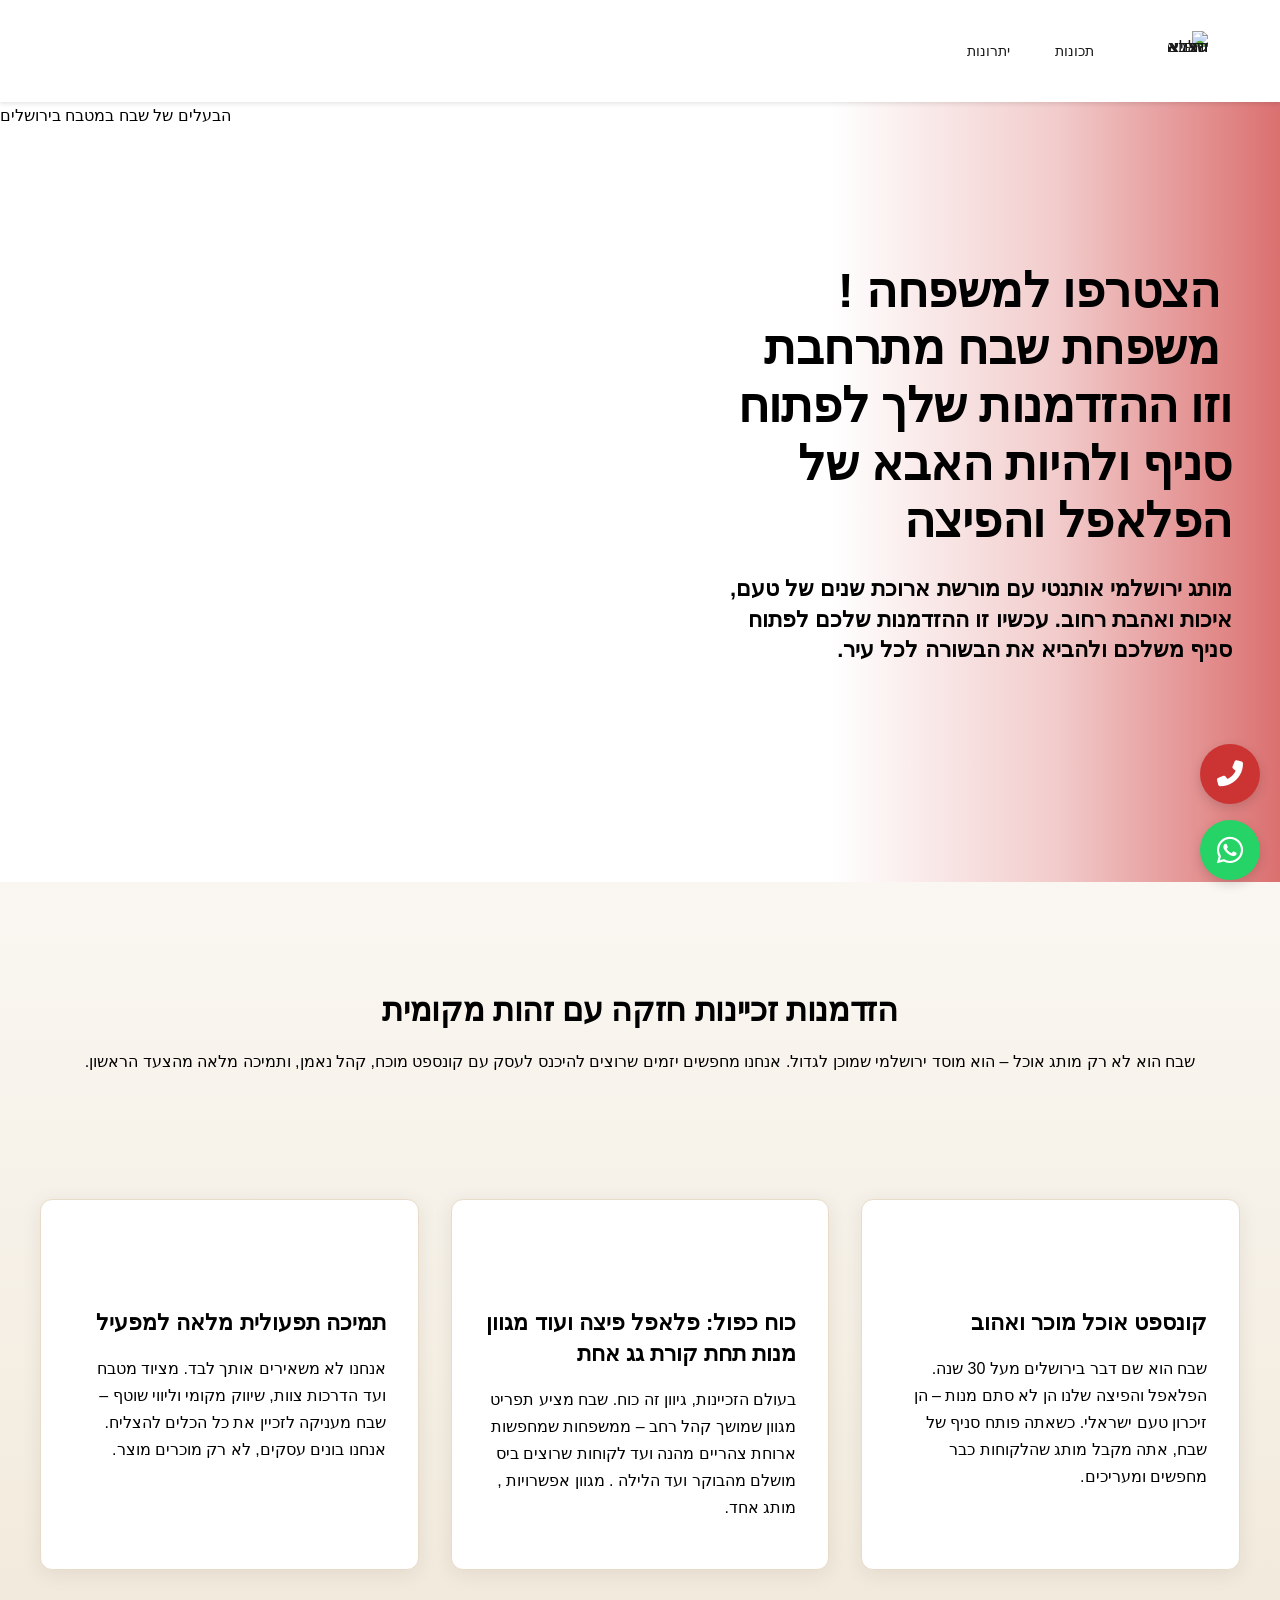
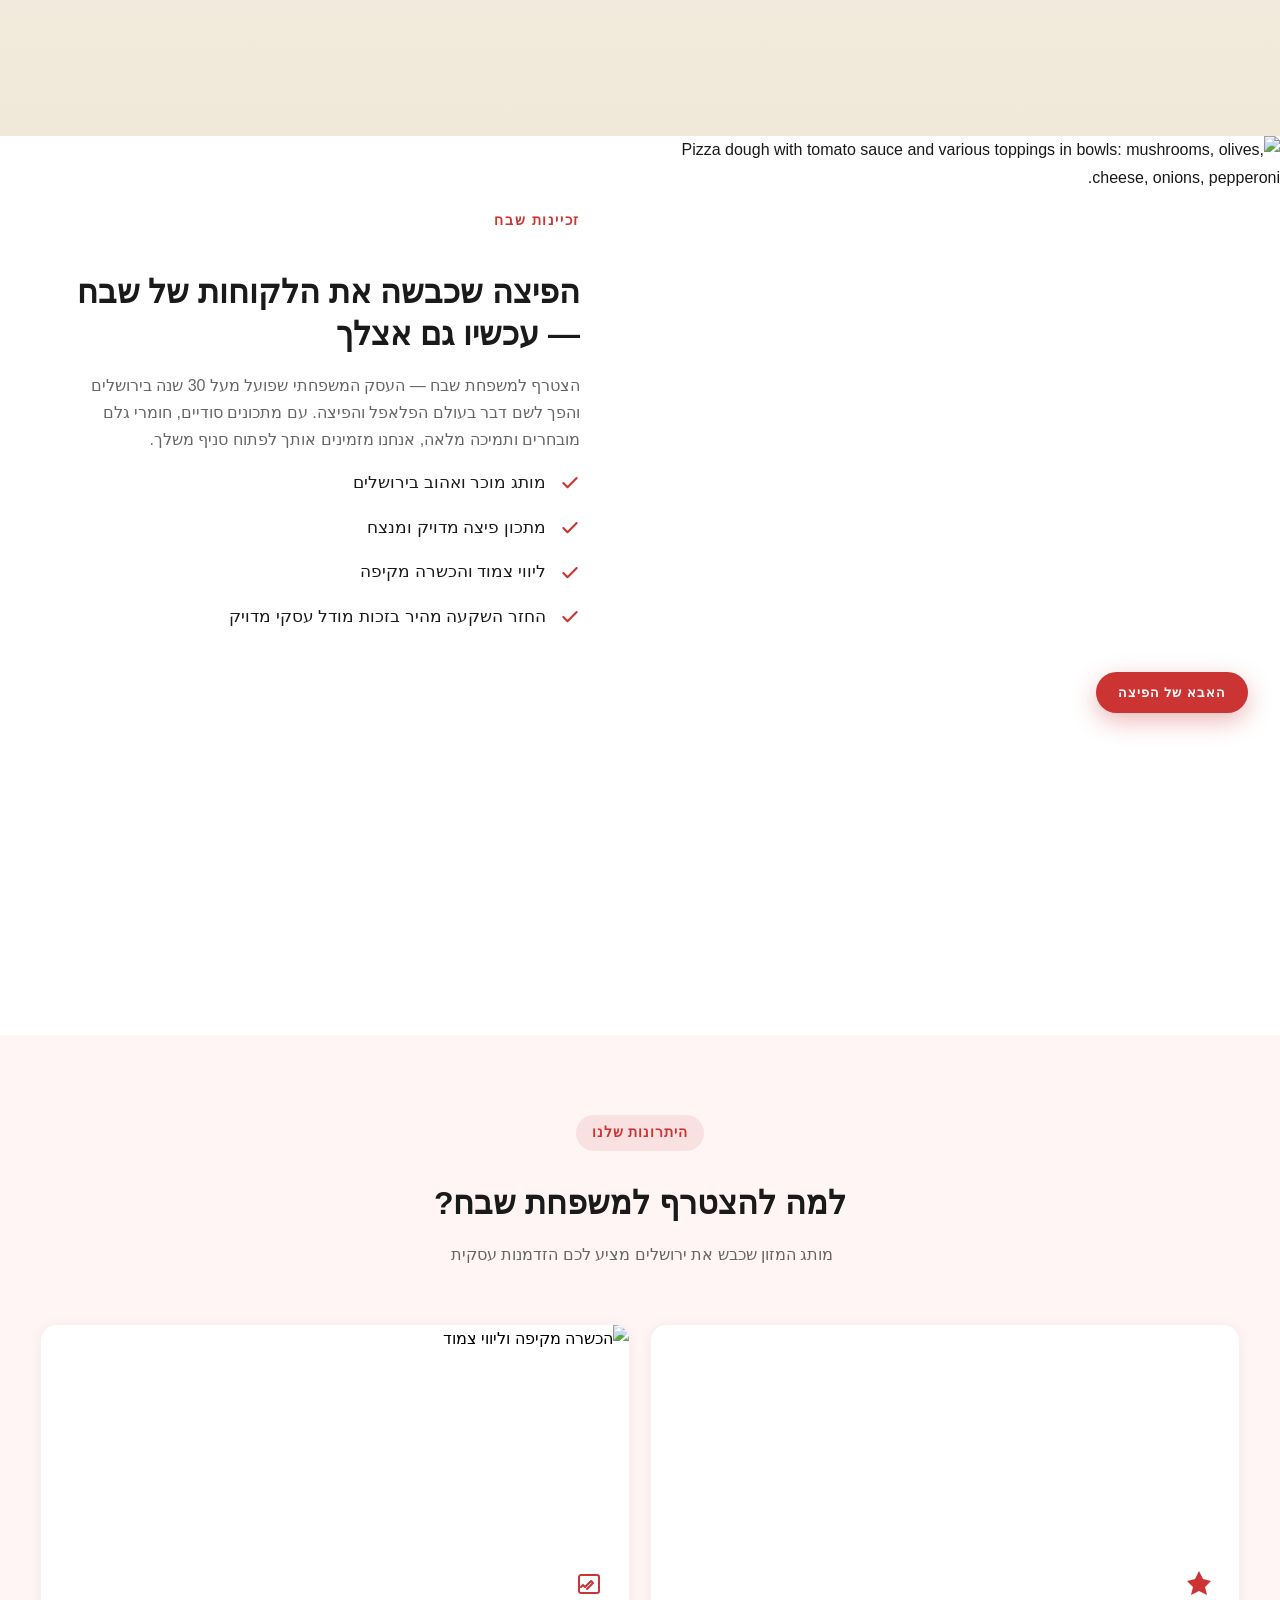
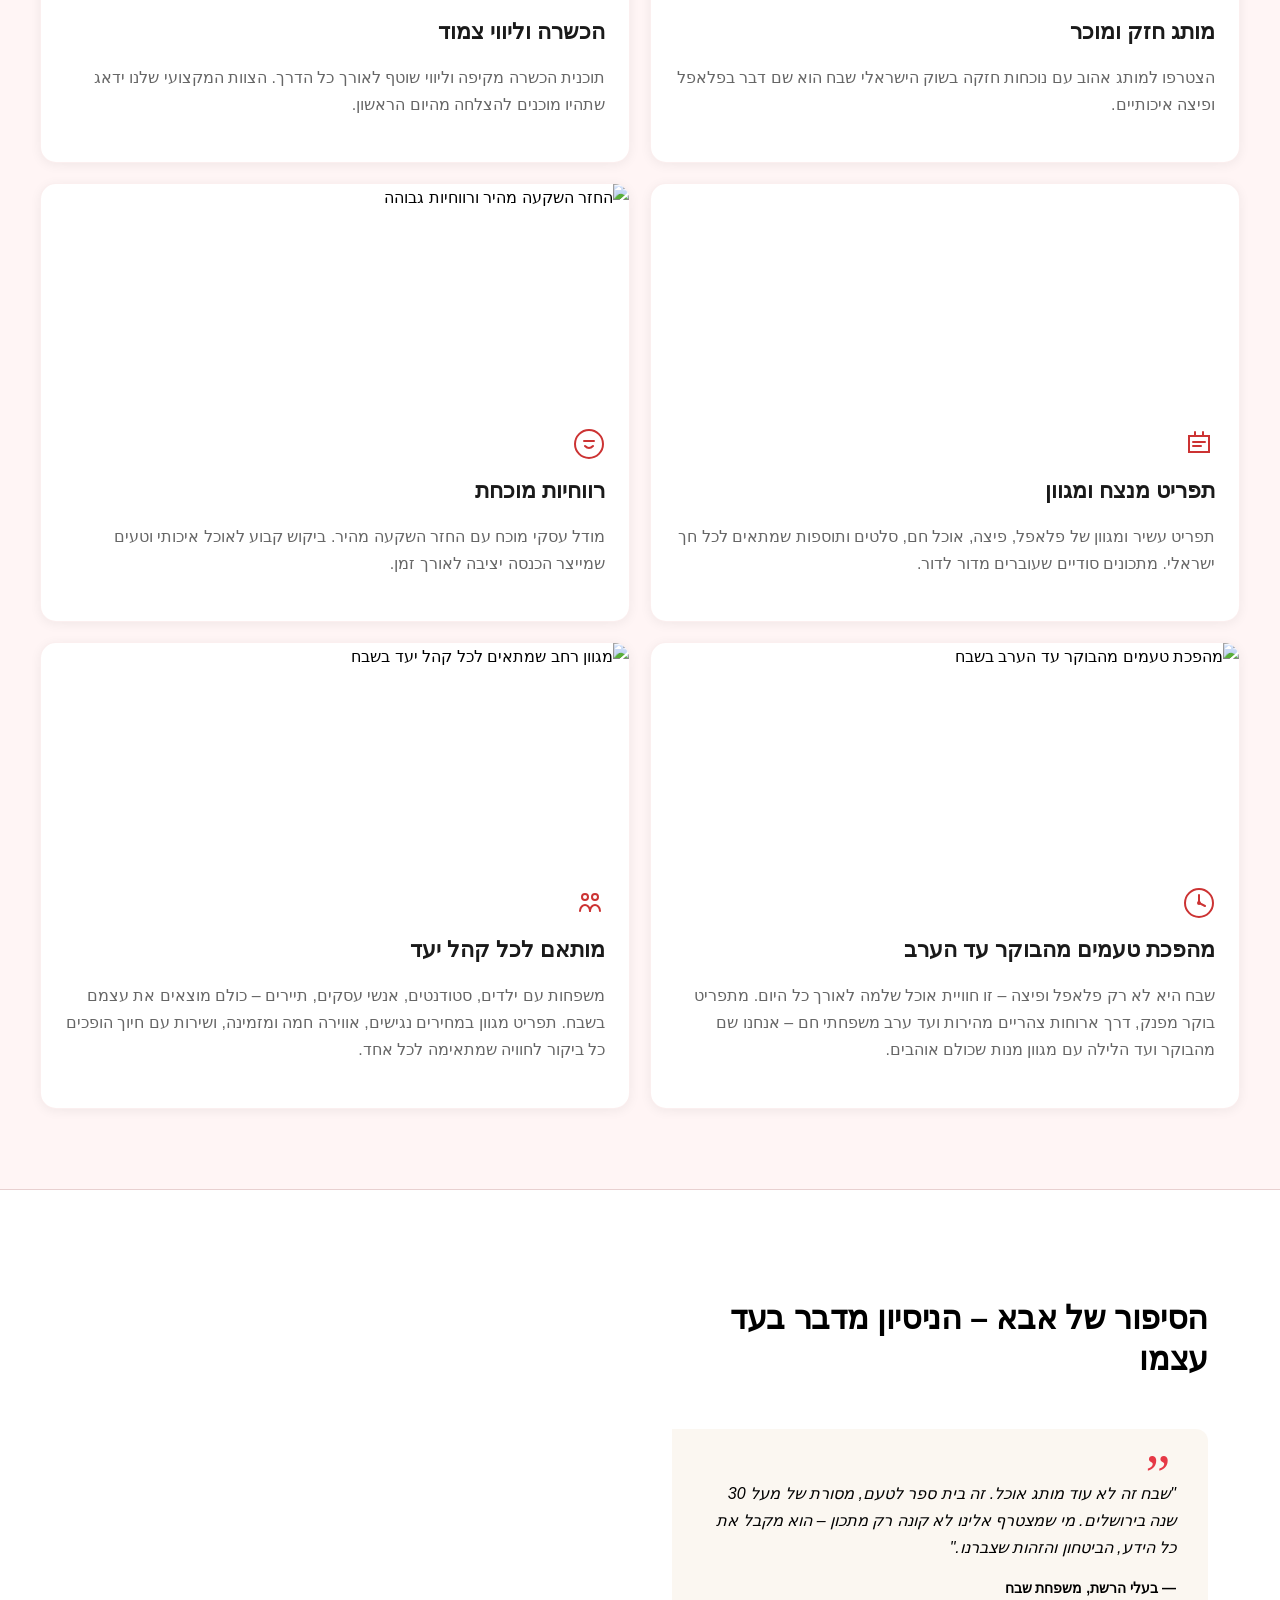
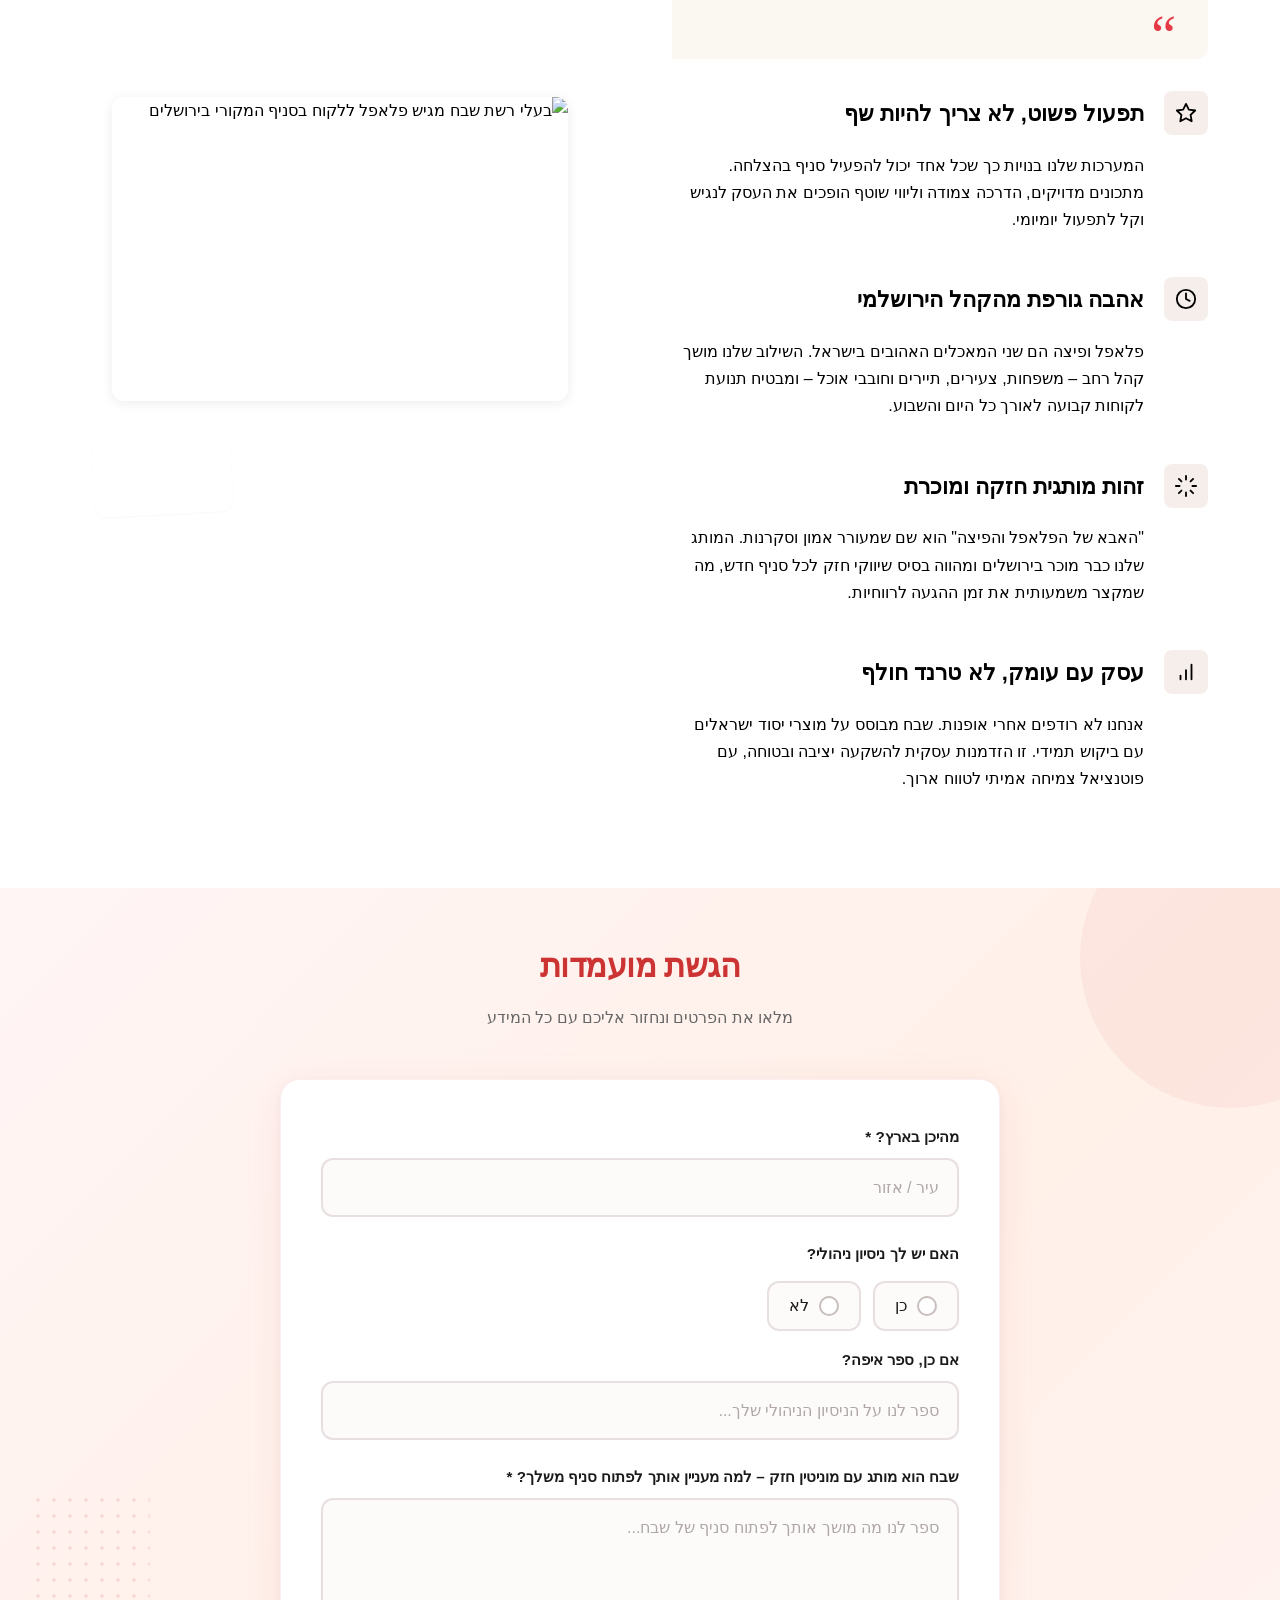
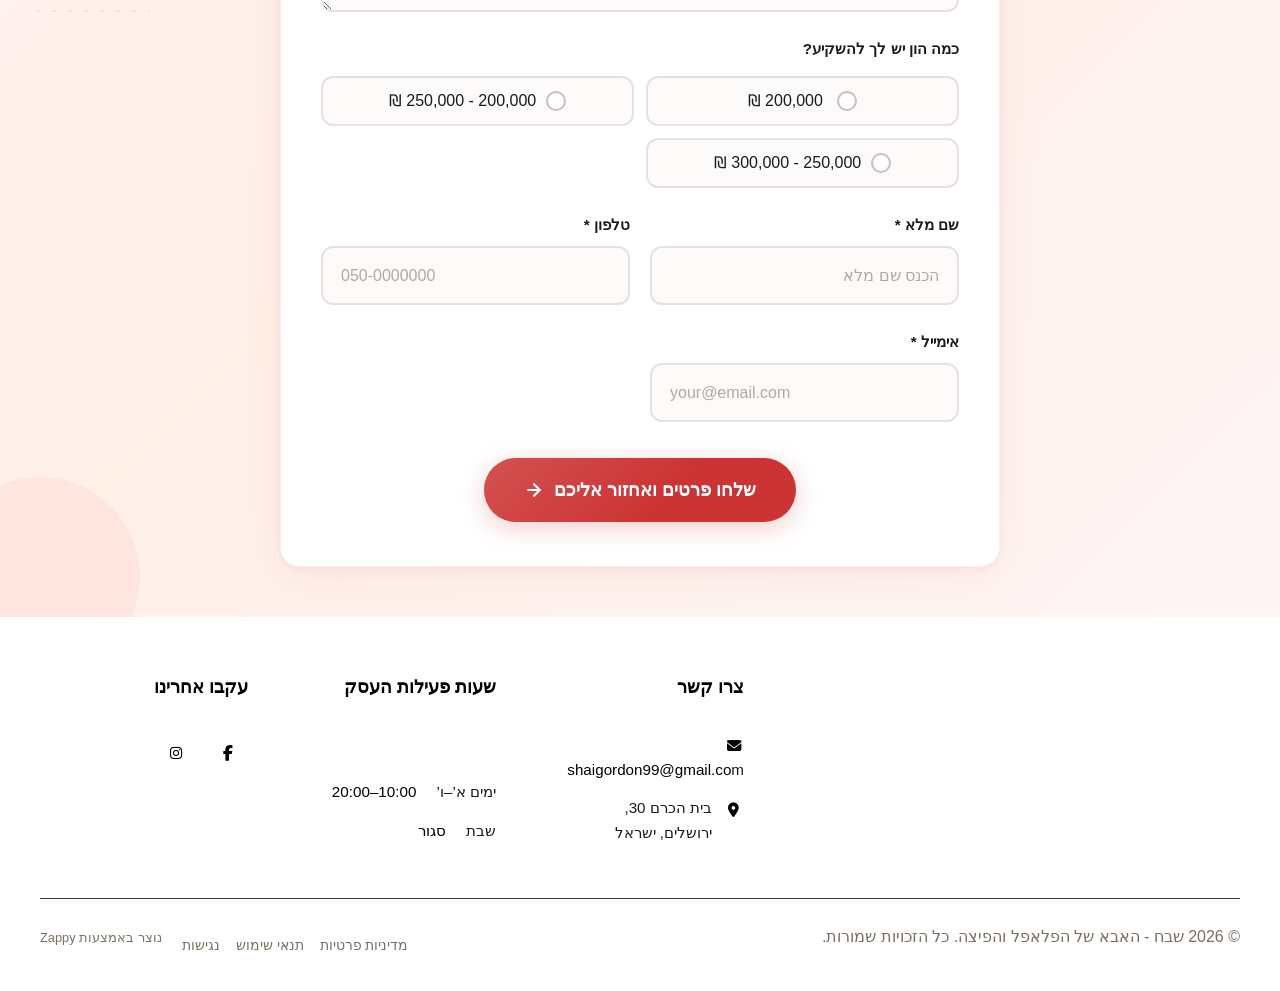
==== commit a085456d: "Background sync: Progressive GitHub Sync" ====
--- a/public/index.html
+++ b/public/index.html
@@ -1 +1 @@
-<!doctype html><html dir="rtl" lang="he"><head><meta charset="UTF-8"><meta content="width=device-width,initial-scale=1" name="viewport"><meta content="index, follow" name="robots"><title>זכיינות למותג מזון שמשגע את ירושלים — שבח - האבא של הפלאפל והפיצה</title><meta content="מחפשים זכיינות אוכל רווחית עם טעם של הצלחה? הצטרפו לרשת שבח, האבא של הפלאפל והפיצה, ופתחו עמוד בית חם עם מותג ירושלמי חזק. ההזדמנות העסקית שלכם מתחילה כאן — השאירו פרטים עכשיו!" name="description"><meta content="זכיינות לרשת מזון, זכיינות אוכל רווחית, הזדמנות עסקית להשקעה, פתיחת עסק זכיינות, פתיחת פיצרייה זכיינות" name="keywords"><link href="/assets/favicon.ico" rel="icon" type="image/x-icon"><link href="/assets/favicon-16x16.png" rel="icon" type="image/png" sizes="16x16"><link href="/assets/favicon-32x32.png" rel="icon" type="image/png" sizes="32x32"><link href="/assets/favicon-48x48.png" rel="icon" type="image/png" sizes="48x48"><link href="/assets/favicon-192x192.png" rel="icon" type="image/png" sizes="192x192"><link href="/assets/favicon-512x512.png" rel="icon" type="image/png" sizes="512x512"><link href="/assets/apple-touch-icon.png" rel="apple-touch-icon"><script>!function(){"use strict";var t="8c916101-134d-48d8-9d8b-7ec053be4873",e="https://api.zappy5.com/api/analytics/track",a=18e5,n=2592e6,o=!0,i=!0,r=!0;var s=function(){var e="zappy_visitor_"+t,a=null;try{if(a=localStorage.getItem(e)){var o=JSON.parse(a),i=Date.now();if(i-o.created<n)return o.lastSeen=i,localStorage.setItem(e,JSON.stringify(o)),o.id}}catch(t){console.warn("Zappy Analytics: LocalStorage not available")}var r="zv_"+Date.now()+"_"+Math.random().toString(36).substr(2,9);try{localStorage.setItem(e,JSON.stringify({id:r,created:Date.now(),lastSeen:Date.now()}))}catch(t){}return r}(),c=function(){var e="zappy_session_"+t,n=null;try{if(n=sessionStorage.getItem(e)){var o=JSON.parse(n),i=Date.now();if(i-o.timestamp<a)return o.timestamp=i,sessionStorage.setItem(e,JSON.stringify(o)),o.id}}catch(t){console.warn("Zappy Analytics: SessionStorage not available")}var r="zs_"+Date.now()+"_"+Math.random().toString(36).substr(2,9);try{sessionStorage.setItem(e,JSON.stringify({id:r,timestamp:Date.now()}))}catch(t){}return r}();function l(a,n){n=n||{};var o={website_id:t,event_type:a,page_path:window.location.pathname,referrer:document.referrer||"direct",visitor_id:s,session_id:c,metadata:n};if(navigator.sendBeacon){var i=new Blob([JSON.stringify(o)],{type:"application/json"});navigator.sendBeacon(e,i)}else fetch(e,{method:"POST",headers:{"Content-Type":"application/json"},body:JSON.stringify(o),keepalive:!0}).catch(function(t){console.warn("Zappy Analytics: Failed to track event",t)})}o&&l("pageview",{title:document.title,url:window.location.href}),i&&document.addEventListener("click",function(t){var e=t.target;if("BUTTON"===e.tagName||e.closest("button")){var a="BUTTON"===e.tagName?e:e.closest("button");l("click",{element:"button",text:a.textContent.trim().substring(0,100),id:a.id||null,class:a.className||null})}else if("A"===e.tagName||e.closest("a")){var n="A"===e.tagName?e:e.closest("a");l("navigation",{element:"link",text:n.textContent.trim().substring(0,100),href:n.href,external:n.hostname!==window.location.hostname})}},!0),r&&document.addEventListener("submit",function(t){var e=t.target;l("form_submit",{form_id:e.id||null,form_name:e.name||null,form_action:e.action||null,form_method:e.method||"GET"})},!0);var d=Date.now();window.addEventListener("beforeunload",function(){l("page_unload",{time_on_page:Math.floor((Date.now()-d)/1e3),page_path:window.location.pathname})}),window.zappyAnalytics={track:l,getVisitorId:function(){return s},getSessionId:function(){return c}}}()</script><script>!function(){"use strict";if(!window.zappyFireMarketingEvent){var t={begin_checkout:"checkout_started",purchase:"checkout_complete",add_to_cart:"add_to_cart",view_product:"view_product"},e={whatsapp_click:{ga4:"contact",meta:"Contact",gtm:"whatsapp_click",ecom:!1},phone_click:{ga4:"contact",meta:"Contact",gtm:"phone_click",ecom:!1},contact_form_submitted:{ga4:"generate_lead",meta:"Lead",gtm:"contact_form_submitted",ecom:!1},checkout_started:{ga4:"begin_checkout",meta:"InitiateCheckout",gtm:"begin_checkout",ecom:!0},checkout_complete:{ga4:"purchase",meta:"Purchase",gtm:"purchase",ecom:!0},product_inquiry:{ga4:"generate_lead",meta:"Lead",gtm:"product_inquiry",ecom:!1},add_to_cart:{ga4:"add_to_cart",meta:"AddToCart",gtm:"add_to_cart",ecom:!0},view_product:{ga4:"view_item",meta:"ViewContent",gtm:"view_item",ecom:!0}};window.zappyFlushPendingMetaEvents=m;var r=0,n=setInterval(function(){r++,m();var t=0;try{t=(window.__zappyPendingMetaEvents||[]).length}catch(t){}(0===t&&"function"==typeof window.fbq||r>60)&&clearInterval(n)},500);window.zappyFireMarketingEvent=function(r,n,a){try{a=a||{};var d=t[r]||r,m=e[d];if(!m)return;(n=n||{}).pagePath||n.page_path||(n.pagePath=i());var s="",h=!1,f=!1;if("checkout_complete"===d&&(h=!(!(s=String(n.orderId||n.order_id||n.transaction_id||""))||!function(t){if(!t)return!1;try{return"1"===window.sessionStorage.getItem(u(t))}catch(t){return!1}}(s)),f=!(!s||!p(s)),h&&f))return;if(!a.skipFirstParty&&!h)try{window.zappyAnalytics&&"function"==typeof window.zappyAnalytics.track&&window.zappyAnalytics.track(d,n)}catch(t){}if(!h){try{if(window.dataLayer=window.dataLayer||[],m.ecom){var w=o(d,n),y={};w.transaction_id&&(y.transaction_id=w.transaction_id),null!=w.value&&(y.value=w.value),w.currency&&(y.currency=w.currency),w.items&&(y.items=w.items),window.dataLayer.push({ecommerce:null}),window.dataLayer.push({event:m.gtm,ecommerce:y}),"checkout_complete"!==d&&"checkout_started"!==d||(window.dataLayer.push({ecommerce:null}),window.dataLayer.push({event:d,ecommerce:y}))}else{var v={event:m.gtm};for(var g in n)Object.prototype.hasOwnProperty.call(n,g)&&(v[g]=n[g]);window.dataLayer.push(v)}}catch(t){}s&&function(t){if(t)try{window.sessionStorage.setItem(u(t),"1")}catch(t){}}(s)}try{if(f);else{var k=function(t,e){for(var r=c(e=e||{}),n=parseFloat(null!=e.value?e.value:null!=e.total?e.total:0)||0,a=String(e.currency||"USD").toUpperCase(),i=[],o=0,u=0;u<r.length;u++)r[u].item_id&&i.push(r[u].item_id),o+=r[u].quantity||1;if("checkout_complete"===t)return{value:n,currency:a,content_ids:i.length?i:void 0,content_type:"product",num_items:o||void 0,order_id:String(e.order_id||e.orderId||e.transaction_id||e.orderNumber||"")||void 0};if("checkout_started"===t)return{value:n,currency:a,content_ids:i.length?i:void 0,content_type:"product",num_items:o||parseInt(null!=e.itemCount?e.itemCount:0,10)||void 0};if("add_to_cart"===t){var d=String(e.productId||e.product_id||i[0]||"");return{value:n||(r[0]?r[0].price*r[0].quantity:0),currency:a,content_ids:d?[d]:i.length?i:void 0,content_type:"product",content_name:e.productName||e.product_name||r[0]&&r[0].item_name,num_items:parseInt(null!=e.quantity?e.quantity:o||1,10)||1}}if("view_product"===t){var p=String(e.productId||e.product_id||i[0]||"");return{value:n||parseFloat(null!=e.price?e.price:0)||0,currency:a,content_ids:p?[p]:i.length?i:void 0,content_type:"product",content_name:e.productName||e.product_name||r[0]&&r[0].item_name}}return"whatsapp_click"===t||"phone_click"===t?{content_name:"whatsapp_click"===t?"WhatsApp":"Phone",content_category:"contact"}:"contact_form_submitted"===t||"product_inquiry"===t?{content_name:"product_inquiry"===t?"Product inquiry":"Contact form",content_category:e.productName||e.product_name||void 0}:e}(d,n);"function"==typeof window.fbq?(window.fbq("track",m.meta,k),s&&l(s)):function(t,e,r){var n=_();if(r)for(var a=0;a<n.length;a++)if(n[a]&&n[a].orderId===r&&n[a].eventName===t)return;n.push({eventName:t,params:e||{},orderId:r||null})}(m.meta,k,"checkout_complete"===d?s:null)}}catch(t){}}catch(t){}};var a=Object.create(null);document.addEventListener("click",function(t){try{var e=t.target;if(!e)return;var r=h(e,".whatsapp-float, a.whatsapp-float, [data-zappy-whatsapp]"),n=function(t){for(var e=t;e&&e!==document;){if("A"===e.tagName)return e;e=e.parentElement}return null}(e),a=n&&n.href||"";if(r||n&&function(t){if(!t)return!1;var e=String(t).toLowerCase();return-1!==e.indexOf("wa.me/")||-1!==e.indexOf("api.whatsapp.com")||-1!==e.indexOf("whatsapp.com/send")||0===e.indexOf("whatsapp:")}(a)){if(!s("wa:"+a)){var c=r?"float":"link";window.zappyFireMarketingEvent("whatsapp_click",{source:c,href:a||null,pagePath:i()})}return}var o=h(e,".phone-header-btn, .nav-phone-btn, .call-btn, [data-zappy-phone]"),u="";if(n&&n.href&&0===String(n.href).toLowerCase().indexOf("tel:")?u=n.href:o&&o.href&&0===String(o.href).toLowerCase().indexOf("tel:")&&(u=o.href),o||u){var d="";return u&&(d=String(u).replace(/^tel:/i,"").trim()),void(s("tel:"+(d||o&&o.id||"btn"))||window.zappyFireMarketingEvent("phone_click",{source:o?"button":"link",phone:d||null,href:u||null,pagePath:i()}))}}catch(t){}},!0)}function i(){try{if(window.ZAPPY_CONFIG&&window.ZAPPY_CONFIG.currentPagePath)return window.ZAPPY_CONFIG.currentPagePath}catch(t){}try{return window.location.pathname||"/"}catch(t){return"/"}}function c(t){var e=(t=t||{}).items||t.cartItems||t.cart_items||t.lineItems||[];Array.isArray(e)||(e=[]);for(var r=[],n=0;n<e.length;n++){var a=e[n];if(a&&"object"==typeof a){var i=String(a.item_id||a.productId||a.product_id||a.id||"").trim(),c=String(a.item_name||a.productName||a.product_name||a.name||"").trim(),o=parseFloat(null!=a.price?a.price:null!=a.unitPrice?a.unitPrice:0)||0,u=Math.max(1,parseInt(null!=a.quantity?a.quantity:null!=a.qty?a.qty:1,10)||1);(i||c)&&r.push({item_id:i||c,item_name:c||i,price:o,quantity:u})}}return r}function o(t,e){var r=c(e=e||{}),n=parseFloat(null!=e.value?e.value:null!=e.total?e.total:0)||0,a=String(e.currency||"USD").toUpperCase();if("checkout_complete"===t)return{transaction_id:String(e.transaction_id||e.orderId||e.order_id||e.orderNumber||"")||void 0,value:n,currency:a,items:r};if("checkout_started"===t)return{value:n,currency:a,items:r};if("add_to_cart"===t){var o=r.length?r:[{item_id:String(e.productId||e.product_id||""),item_name:String(e.productName||e.product_name||""),price:parseFloat(null!=e.value?e.value:null!=e.price?e.price:0)||0,quantity:parseInt(null!=e.quantity?e.quantity:1,10)||1}].filter(function(t){return t.item_id||t.item_name});return{value:n||(o[0]?o[0].price*o[0].quantity:0),currency:a,items:o}}if("view_product"===t){var u=r.length?r:[{item_id:String(e.productId||e.product_id||""),item_name:String(e.productName||e.product_name||""),price:parseFloat(null!=e.price?e.price:null!=e.value?e.value:0)||0,quantity:1}].filter(function(t){return t.item_id||t.item_name});return{currency:a,value:n||(u[0]?u[0].price:0),items:u}}return"whatsapp_click"===t||"phone_click"===t?{method:"whatsapp_click"===t?"whatsapp":"phone",page_path:e.pagePath||i()}:"contact_form_submitted"===t||"product_inquiry"===t?{page_path:e.pagePath||i()}:e}function u(t){return"zappy_purchase_fired_"+String(t||"")}function d(t){return"zappy_purchase_meta_fired_"+String(t||"")}function p(t){if(!t)return!1;try{return"1"===window.sessionStorage.getItem(d(t))}catch(t){return!1}}function l(t){if(t)try{window.sessionStorage.setItem(d(t),"1")}catch(t){}}function _(){try{return Array.isArray(window.__zappyPendingMetaEvents)||(window.__zappyPendingMetaEvents=[]),window.__zappyPendingMetaEvents}catch(t){return[]}}function m(){if("function"==typeof window.fbq){var t=_().slice();try{window.__zappyPendingMetaEvents=[]}catch(t){}for(var e=0;e<t.length;e++){var r=t[e];if(r&&r.eventName&&(!r.orderId||!p(r.orderId)))try{window.fbq("track",r.eventName,r.params||{}),r.orderId&&l(r.orderId)}catch(t){}}}}function s(t){var e=Date.now();return!!(a[t]&&e-a[t]<800)||(a[t]=e,!1)}function h(t,e){return t&&t.closest?t.closest(e):null}}()</script><meta content="זכיינות  למותג מזון שמשגע את ירושלים — שבח - האבא של הפלאפל והפיצה" property="og:title"><meta content="מחפשים זכיינות אוכל רווחית עם טעם של הצלחה? הצטרפו לרשת שבח, האבא של הפלאפל והפיצה, ופתחו עמוד בית חם עם מותג ירושלמי חזק. ההזדמנות העסקית שלכם מתחילה כאן — השאירו פרטים עכשיו!" property="og:description"><meta content="summary_large_image" name="twitter:card"><meta content="זכיינות  למותג מזון שמשגע את ירושלים — שבח - האבא של הפלאפל והפיצה" name="twitter:title"><meta content="מחפשים זכיינות אוכל רווחית עם טעם של הצלחה? הצטרפו לרשת שבח, האבא של הפלאפל והפיצה, ופתחו עמוד בית חם עם מותג ירושלמי חזק. ההזדמנות העסקית שלכם מתחילה כאן — השאירו פרטים עכשיו!" name="twitter:description"><script type="application/ld+json">{"@context":"https://schema.org","@graph":[{"@type":"LocalBusiness","@id":"https://shevach.co.il#organization","name":"שבח - האבא של הפלאפל והפיצה","url":"https://shevach.co.il","description":"Shevach - 'The Father of Falafel and Pizza' is a bold and confident food brand based in Jerusalem, combining two beloved Israeli staples under one roof. The brand carries a strong, authoritative personality ('the father') suggesting heritage, mastery, and street-food credibility. The franchise opportunity is the core focus of the landing page, targeting entrepreneurs looking to join an established and proudly Israeli food concept.","address":{"@type":"PostalAddress","streetAddress":"בית הכרם 30, Jerusalem, 96633, ישראל"},"contactPoint":[{"@type":"ContactPoint","contactType":"customer service","email":"shaigordon99@gmail.com","telephone":"0505414955"}]},{"@type":"WebSite","@id":"https://shevach.co.il#website","url":"https://shevach.co.il","name":"שבח - האבא של הפלאפל והפיצה","publisher":{"@id":"https://shevach.co.il#organization"}}]}</script><meta content="website" property="og:type"><meta content="he_IL" property="og:locale"><style>.skip-link{position:absolute;top:0;left:0;transform:translateY(-200%);padding:12px 18px;background:var(--bg-dark,#1a1a1a);color:var(--text-light,#fff);font-weight:600;border-radius:0 0 8px 0;z-index:10000}.skip-link:focus{transform:none;outline:2px solid var(--ring,#fff);outline-offset:2px}:focus-visible{outline:2px solid var(--ring,currentColor);outline-offset:3px}</style><link href="/assets/favicon.ico" rel="icon" type="image/x-icon"><link href="/assets/favicon-16x16.png" rel="icon" type="image/png" sizes="16x16"><link href="/assets/favicon-32x32.png" rel="icon" type="image/png" sizes="32x32"><link href="/assets/favicon-48x48.png" rel="icon" type="image/png" sizes="48x48"><link href="/assets/favicon-192x192.png" rel="icon" type="image/png" sizes="192x192"><link href="/assets/favicon-512x512.png" rel="icon" type="image/png" sizes="512x512"><link href="/assets/apple-touch-icon.png" rel="apple-touch-icon"><link href="https://cdn.jsdelivr.net/npm/vanilla-cookieconsent@3/dist/cookieconsent.css" rel="stylesheet"><style data-zappy-section-v2-css="true">.home-section-6-section{background:linear-gradient(180deg,#faf7f2 0,#f0e8d8 100%);color:var(--text-dark);padding:120px 16px 80px;position:relative;overflow:hidden;direction:rtl;font-family:Heebo,Assistant,sans-serif}.home-section-6-section__container{max-width:1200px;margin:0 auto;position:relative;z-index:2}.home-section-6-section__header{text-align:center;margin-bottom:48px}.home-section-6-section__title{font-family:Rubik,Heebo,sans-serif;font-size:2.25rem;font-weight:700;letter-spacing:-.01em;line-height:1.2;color:#1a1208;margin:0 0 16px 0}.home-section-6-section__subtitle{font-size:1.125rem;line-height:1.8;color:#4a3c28;max-width:600px;margin:0 auto 24px auto}.home-section-6-section__divider{display:flex;justify-content:center;align-items:center;margin-top:16px}.home-section-6-section__form-card{display:flex;flex-direction:row;background:#fff;border-radius:12px;box-shadow:0 4px 20px rgba(44,24,16,.08);border:1px solid #e8dcc8;overflow:hidden;position:relative}.home-section-6-section__image-col{flex:0 0 45%;position:relative;background:#f5efe6;display:flex;align-items:center;justify-content:center;overflow:hidden}.home-section-6-section__image{width:100%;height:100%;object-fit:cover;display:block;min-height:500px}.home-section-6-section__image-badge{position:absolute;bottom:24px;inset-inline-start:24px;background:rgba(192,57,43,.9);color:#fff;padding:8px 20px;border-radius:100px;font-weight:600;font-size:.875rem;box-shadow:0 4px 12px rgba(0,0,0,.15);backdrop-filter:blur(4px);z-index:2}.home-section-6-section__form-col{flex:1;padding:40px;display:flex;flex-direction:column;justify-content:center}.home-section-6-section__form{display:flex;flex-direction:column;gap:24px}.home-section-6-section__field-group{display:flex;flex-direction:column;gap:8px}.home-section-6-section__label{font-size:.875rem;font-weight:600;color:#1a1208;text-align:start}.home-section-6-section__input{background:#faf7f2;border:1px solid #e8dcc8;border-radius:8px;padding:14px 16px;font-size:1rem;font-family:inherit;color:#1a1208;transition:border-color .2s ease,box-shadow .2s ease;width:100%;box-sizing:border-box}.home-section-6-section__input:focus{outline:0;border-color:#c0392b;box-shadow:0 0 0 3px rgba(192,57,43,.1)}.home-section-6-section__input::placeholder{color:#8b7d7d;opacity:.7}.home-section-6-section__select{appearance:none;background-image:url("data:image/svg+xml,%3Csvg width='12' height='8' viewBox='0 0 12 8' fill='none' xmlns='http://www.w3.org/2000/svg'%3E%3Cpath d='M1 1.5L6 6.5L11 1.5' stroke='%234A3C28' stroke-width='2' stroke-linecap='round' stroke-linejoin='round'/%3E%3C/svg%3E");background-repeat:no-repeat;background-position:left 16px center;padding-inline-end:40px;cursor:pointer}.home-section-6-section__field-row{display:flex;gap:16px}.home-section-6-section__field-row .home-section-6-section__field-group{flex:1;min-width:0}.home-section-6-section__screening{background:#f5efe6;border-radius:12px;padding:24px;display:flex;flex-direction:column;gap:20px;border:1px solid #e8dcc8}.home-section-6-section__screening-title{font-size:1rem;font-weight:700;color:#1a1208;margin:0;text-align:start}.home-section-6-section__radio-group{display:flex;gap:24px;flex-wrap:wrap}.home-section-6-section__radio-label{display:flex;align-items:center;gap:8px;font-size:.95rem;color:#4a3c28;cursor:pointer;position:relative;padding-inline-start:28px}.home-section-6-section__radio{position:absolute;opacity:0;cursor:pointer;width:0;height:0}.home-section-6-section__radio-custom{position:absolute;inset-inline-start:0;top:50%;transform:translateY(-50%);width:20px;height:20px;border-radius:50%;border:2px solid #c9a84c;background:#fff;transition:all .2s ease}.home-section-6-section__radio:checked+.home-section-6-section__radio-custom{background:#c0392b;border-color:#c0392b;box-shadow:inset 0 0 0 5px #fff}.home-section-6-section__input--conditional{margin-top:8px}.home-section-6-section .privacy-consent{margin-top:0}.home-section-6-section .privacy-consent-label{display:flex;align-items:flex-start;gap:8px;font-size:.75rem;color:#4a3c28;cursor:pointer;text-align:start}.home-section-6-section .privacy-consent-checkbox{margin-top:2px;accent-color:#C0392B;width:16px;height:16px;flex-shrink:0}.home-section-6-section .privacy-consent-label a{color:#c0392b;text-decoration:underline;font-weight:500}.home-section-6-section__submit-btn{background:#c0392b;color:#fff;padding:18px 32px;border-radius:8px;border:none;font-weight:700;font-size:1.125rem;cursor:pointer;display:inline-flex;align-items:center;justify-content:center;gap:12px;transition:background .2s ease,transform .1s ease,box-shadow .2s ease;font-family:inherit;width:100%;box-shadow:0 4px 12px rgba(192,57,43,.25)}.home-section-6-section__submit-btn:hover{background:#a8322a;transform:translateY(-1px);box-shadow:0 8px 20px rgba(192,57,43,.35)}.home-section-6-section__submit-btn:active{transform:translateY(0)}.home-section-6-section__note{font-size:.75rem;color:#6b7280;text-align:center;margin:0}.home-section-6-section__olive-branch{position:absolute;bottom:0;inset-inline-end:0;z-index:1;pointer-events:none;opacity:.8;width:180px;height:200px}.home-section-6-section__olive-branch svg{width:100%;height:100%}@media (max-width:768px){.home-section-6-section{padding:100px 16px 60px}.home-section-6-section__title{font-size:1.75rem}.home-section-6-section__subtitle{font-size:1rem}.home-section-6-section__form-card{flex-direction:column}.home-section-6-section__image-col{flex:0 0 auto;height:250px;order:-1}.home-section-6-section__image{min-height:250px}.home-section-6-section__form-col{padding:24px}.home-section-6-section__field-row{flex-direction:column;gap:24px}.home-section-6-section__radio-group{flex-direction:column;gap:12px}.home-section-6-section__screening{padding:16px}.home-section-6-section__olive-branch{display:none}}</style><script>function gtag(){dataLayer.push(arguments)}window.dataLayer=window.dataLayer||[],gtag("consent","default",{ad_storage:"denied",ad_user_data:"denied",ad_personalization:"denied",analytics_storage:"denied",wait_for_update:500})</script><script>!function(e,t,a,n){e[n]=e[n]||[],e[n].push({"gtm.start":(new Date).getTime(),event:"gtm.js"});var g=t.getElementsByTagName(a)[0],m=t.createElement(a);m.async=!0,m.src="https://www.googletagmanager.com/gtm.js?id=GTM-5NRRXVDH",g.parentNode.insertBefore(m,g)}(window,document,"script","dataLayer")</script><style id="zappy-critical-above-fold-css">html{box-sizing:border-box;-webkit-text-size-adjust:100%}*,::after,::before{box-sizing:inherit}body{margin:0;min-width:320px;overflow-x:clip}img,svg,video{max-width:100%;height:auto}main{display:block}.container{width:min(100% - 32px,1200px);margin-inline:auto}.navbar,header .navbar,header[role=banner],nav.navbar{position:relative;z-index:1000;width:100%}.nav-container,.navbar .container{display:flex;align-items:center;justify-content:space-between;min-height:64px}.logo,.logo-link img{display:block;width:35px;height:35px;object-fit:contain}#navMenu,.nav-menu{list-style:none;margin:0;padding:0}#navMenu a,.nav-menu a,.navbar .nav-links a,.navbar a{color:inherit;text-decoration:none}#navMenu .sub-menu,.nav-menu .sub-menu,.navbar .sub-menu{display:none}.fa,.fa-brands,.fa-regular,.fa-solid,.fab,.far,.fas{display:inline-block;min-width:1em;text-align:center}html:not(#zappy-noop) .navbar:has(.nav-ecommerce-icons)>.phone-header-btn,html:not(#zappy-noop)[data-zappy-site-type=ecommerce] .phone-header-btn{display:none!important;visibility:hidden!important;width:0!important;height:0!important;pointer-events:none!important}.zappy-preview-empty-store-cta{display:none!important;visibility:hidden!important;height:0!important;max-height:0!important;overflow:hidden!important;margin:0!important;padding:0!important;border:0!important;box-shadow:none!important}.zappy-catalog-menu{background:var(--surface-color,var(--surface,linear-gradient(135deg,#f8f9fa 0,#fff 100%)));border-bottom:1px solid var(--border-color,#e5e7eb);padding:0;position:sticky;top:0;z-index:90}.zappy-catalog-menu.rtl,.zappy-catalog-menu[dir=rtl]{direction:rtl}.zappy-catalog-menu.ltr,.zappy-catalog-menu[dir=ltr]{direction:ltr}.catalog-menu-container{max-width:1440px;margin:0 auto;display:flex;align-items:center;gap:8px;padding:10px 24px;overflow:visible}.catalog-menu-categories,.catalog-menu-list{display:flex;align-items:center;gap:4px;flex-wrap:wrap;margin:0;padding:0;list-style:none}.catalog-menu-item{display:inline-flex;align-items:center;padding:8px 16px;font-size:14px;font-weight:500;color:var(--text-color,var(--text,#374151));text-decoration:none;border-radius:20px;white-space:nowrap}.catalog-menu-all{background:var(--primary-color,var(--primary,#111));color:var(--text-light,#fff)!important}.catalog-menu-parent{position:relative;display:inline-flex;align-items:center}.catalog-menu-trigger{display:inline-flex;align-items:center;gap:6px}.catalog-menu-chevron{flex-shrink:0}.catalog-menu-parent>.sub-menu{display:none!important;visibility:hidden!important;opacity:0!important;pointer-events:none!important}.hero-section,.index-hero-section,section[class*=hero]{position:relative;overflow:hidden}.hero-section,.index-hero-section{min-height:560px}section[data-hero-type*=fullscreen]{min-height:100vh}.hero-bg-image,.hero-bg-wrapper,section[class*=hero] [class*=hero-bg]{position:absolute;inset:0;width:100%;height:100%}.hero-bg-image img,.hero-bg-wrapper img,section[class*=hero] [data-hero-bg],section[class*=hero] img[data-hero-background=true]{width:100%!important;height:100%!important;object-fit:cover!important;display:block}.hero-content,section[class*=hero] .container{position:relative;z-index:2}@media(max-width:768px){:root{--header-height:72px;--total-header-height:72px;--zappy-mobile-menu-top:72px}html[data-zappy-site-type=ecommerce] body{padding-top:var(--total-header-height,72px)}html[data-zappy-site-type=ecommerce] body>.navbar:not(.zappy-catalog-menu),html[data-zappy-site-type=ecommerce] body>nav.navbar{position:fixed!important;top:0;left:0;right:0;z-index:100000;width:100%;margin-bottom:0}.zappy-catalog-menu{position:fixed;top:var(--header-height,72px);left:0;right:0;z-index:99999}.nav-container,.navbar .container{min-height:60px}#navMenu,.nav-menu{max-width:100vw;overflow-x:hidden}.hero-section,.index-hero-section,section[class*=hero],section[data-hero-type*=fullscreen]{min-height:100svh}.hero-bg-image,.hero-bg-wrapper,.hero-scrim{min-height:100svh}}:root{--nav-bg:#FFFFFF}.navbar{background-color:#fff!important}/* ZAPPY_ANNOUNCEMENT_HEADER_OFFSET_CSS_V3 */ :root{--zappy-header-stack-height:calc(var(--zappy-announcement-height, 40px) + var(--header-height, 72px))}body:has(.zappy-announcement-bar) .navbar:not(.zappy-catalog-menu):not(.mobile-search-panel),body:has(.zappy-announcement-bar) header.navbar,body:has(.zappy-announcement-bar) nav.navbar:not(.zappy-catalog-menu){top:var(--zappy-announcement-height,40px)!important}[data-zappy-content-align]{display:flex!important;flex-direction:column!important}[data-zappy-content-align^=top-]{justify-content:flex-start!important}[data-zappy-content-align^=center-],[data-zappy-content-align^=lower-],[data-zappy-content-align^=upper-]{justify-content:center!important}[data-zappy-content-align^=bottom-]{justify-content:flex-end!important}[data-zappy-content-align$="-left"],[data-zappy-content-align$="-mid-left"]{align-items:flex-start!important;text-align:start!important}[data-zappy-content-align$="-center"]{align-items:center!important;text-align:center!important}[data-zappy-content-align$="-mid-right"],[data-zappy-content-align$="-right"]{align-items:flex-end!important;text-align:end!important}[data-zappy-content-align] [data-zappy-align-target]{margin-left:auto;margin-right:auto}[data-zappy-content-align$="-center"] [data-zappy-align-target],[data-zappy-content-align$="-center"] [data-zappy-align-target]>*{text-align:center!important}</style><link href="/styles.css" rel="stylesheet"><script>window.ZAPPY_WEBSITE_ID="8c916101-134d-48d8-9d8b-7ec053be4873",window.ZAPPY_API_BASE="https://api.zappy5.com"</script><link href="/assets/site-index-hero-image-1-remove_background-1782219069709-scv72y.webp" rel="preload" as="image" fetchpriority="high"><style id="zappy-dropdown-submenu-styles">#navMenu li:has(.sub-menu),.nav-menu li:has(.sub-menu),.navbar li:has(.sub-menu),nav li:has(.sub-menu){position:relative}#navMenu .sub-menu,.nav-menu .sub-menu,.navbar .sub-menu,nav .sub-menu{display:block!important;position:absolute!important;top:100%;left:0;min-width:220px;border-radius:8px;box-shadow:0 8px 25px rgba(0,0,0,.15);padding:8px 0;opacity:0;visibility:hidden;transform:translateY(10px);transition:all .3s ease;z-index:1000;list-style:none;pointer-events:none}#navMenu li:hover>.sub-menu,.nav-menu li:hover>.sub-menu,.navbar li:hover>.sub-menu,nav li:hover>.sub-menu{opacity:1!important;visibility:visible!important;transform:translateY(0)!important;pointer-events:auto!important}.sub-menu li{list-style:none;margin:0;padding:0}.sub-menu a{display:block!important;padding:10px 16px!important;color:var(--text-dark,#333)!important;font-weight:500;text-decoration:none;white-space:nowrap;transition:background-color .2s}.sub-menu .zappy-nav-child>a{padding-left:28px!important;font-size:.9em!important;opacity:.85!important}[dir=rtl] .sub-menu .zappy-nav-child>a,html[lang=ar] .sub-menu .zappy-nav-child>a,html[lang=he] .sub-menu .zappy-nav-child>a{padding-left:10px!important;padding-right:28px!important}.sub-menu .zappy-nav-parent>a{font-weight:600!important}.sub-menu a:hover{background-color:#f5f5f5}[dir=rtl] .nav-menu .sub-menu,[dir=rtl] .navbar .sub-menu,[dir=rtl] nav .sub-menu,html[lang=ar] .nav-menu .sub-menu,html[lang=ar] .navbar .sub-menu,html[lang=ar] nav .sub-menu,html[lang=he] .nav-menu .sub-menu,html[lang=he] .navbar .sub-menu,html[lang=he] nav .sub-menu{left:auto!important;right:0!important}.sub-menu:empty,.sub-menu:not(:has(li)):not(:has(> a)),.sub-menu:not(:has(li:not(.zappy-hidden-menu-item))):not(:has(> a)){display:none!important;opacity:0!important;visibility:hidden!important;pointer-events:none!important}li:has(.menu-group-title):hover>.sub-menu{opacity:1!important;visibility:visible!important;transform:translateY(0)!important;pointer-events:auto!important}#navMenu>li>.menu-group-title,.nav-menu>li>.menu-group-title{display:inline-block;padding:.5rem 1rem;cursor:default;user-select:none}@media (max-width:768px){#navMenu .sub-menu,.nav-menu .sub-menu,.navbar .sub-menu,nav .sub-menu{position:static!important;transform:none!important;box-shadow:none!important;background:0 0!important;max-height:0;overflow:hidden;opacity:0;visibility:hidden;transition:max-height .3s ease,opacity .3s ease;padding:0!important;border-radius:0!important}#navMenu .sub-menu.mobile-expanded,.nav-menu .sub-menu.mobile-expanded,.navbar .sub-menu.mobile-expanded{max-height:none!important;overflow-y:visible!important;opacity:1!important;visibility:visible!important;padding:8px 0 8px 16px!important}[dir=rtl] .sub-menu.mobile-expanded,html[lang=he] .sub-menu.mobile-expanded{padding:8px 16px 8px 0!important}#navMenu li:hover>.sub-menu,.nav-menu li:hover>.sub-menu,.navbar li:hover>.sub-menu,nav li:hover>.sub-menu{opacity:0;visibility:hidden;pointer-events:none}#navMenu li>.sub-menu.mobile-expanded,.nav-menu li>.sub-menu.mobile-expanded,.navbar li>.sub-menu.mobile-expanded,nav li>.sub-menu.mobile-expanded{opacity:1!important;visibility:visible!important;pointer-events:auto!important}#navMenu li:has(.sub-menu),.nav-menu li:has(.sub-menu),.navbar li:has(.sub-menu),nav li:has(.sub-menu){display:flex!important;flex-wrap:wrap!important;align-items:center!important;position:relative!important;min-height:44px!important}#navMenu li:has(.sub-menu)>a,.nav-menu li:has(.sub-menu)>a,.navbar li:has(.sub-menu)>a,nav li:has(.sub-menu)>a{flex:1!important;min-width:0!important}#navMenu li:has(.sub-menu)>.menu-group-title,.nav-menu li:has(.sub-menu)>.menu-group-title,.navbar li:has(.sub-menu)>.menu-group-title,nav li:has(.sub-menu)>.menu-group-title{flex:1!important;min-width:0!important;display:flex!important;align-items:center!important;padding:12px 16px!important;min-height:44px!important;line-height:1.4!important;font-weight:600!important;box-sizing:border-box!important}#navMenu li:has(.sub-menu)>.sub-menu,.nav-menu li:has(.sub-menu)>.sub-menu,.navbar li:has(.sub-menu)>.sub-menu,nav li:has(.sub-menu)>.sub-menu{flex-basis:100%!important;width:100%!important}#navMenu li:has(.sub-menu)>a [class*=arrow],#navMenu li:has(.sub-menu)>a [class*=chevron],.nav-menu li:has(.sub-menu)>a .fa-angle-down,.nav-menu li:has(.sub-menu)>a .fa-chevron-down,.nav-menu li:has(.sub-menu)>a [class*=arrow],.nav-menu li:has(.sub-menu)>a [class*=chevron],nav li:has(.sub-menu)>a [class*=arrow],nav li:has(.sub-menu)>a [class*=chevron]{display:none!important;visibility:hidden!important}.mobile-submenu-toggle{display:flex!important;align-items:center!important;justify-content:center!important;width:44px!important;height:auto!important;background:0 0!important;border:none!important;cursor:pointer!important;color:var(--text-dark)!important;position:static!important;flex-shrink:0!important;align-self:stretch!important;z-index:2!important;padding:0!important;margin:0!important}.mobile-submenu-toggle::after{content:''!important;width:0!important;height:0!important;border-left:6px solid transparent!important;border-right:6px solid transparent!important;border-top:7px solid currentColor!important;transition:transform .3s ease!important}.mobile-submenu-toggle.expanded::after{transform:rotate(180deg)!important}.sub-menu a{padding:10px 0!important;display:block!important;color:var(--text-dark)!important;white-space:normal!important}.sub-menu .zappy-nav-child>a{padding-left:28px!important;font-size:.9em!important;opacity:.85!important}[dir=rtl] .sub-menu .zappy-nav-child>a,html[lang=ar] .sub-menu .zappy-nav-child>a,html[lang=he] .sub-menu .zappy-nav-child>a{padding-left:0!important;padding-right:28px!important}.sub-menu .zappy-nav-parent>a{font-weight:600!important}#navMenu.active,.nav-menu.active{max-width:100vw!important;overflow-x:hidden!important;box-sizing:border-box!important}.navbar .sub-menu li a,.zappy-products-dropdown .sub-menu a,nav.navbar .sub-menu li a{color:var(--text-dark)!important}}@media (min-width:769px){.mobile-submenu-toggle{display:none!important}}</style><style id="zappy-widget-visibility">html[dir=rtl] .whatsapp-float{right:20px!important;left:auto!important}html:not([dir]) .whatsapp-float,html[dir=ltr] .whatsapp-float{left:20px!important;right:auto!important}html[dir=rtl] #mic-access-tool-general-button,html[dir=rtl] #mic-init-access-tool #mic-access-tool-general-button,html[dir=rtl] #mic-init-access-tool .mic-access-tool-general-button,html[dir=rtl] ._access-icon,html[dir=rtl] .mic-access-tool-general-button{left:20px!important;right:auto!important}html:not([dir]) #mic-access-tool-general-button,html:not([dir]) #mic-init-access-tool #mic-access-tool-general-button,html:not([dir]) #mic-init-access-tool .mic-access-tool-general-button,html:not([dir]) ._access-icon,html:not([dir]) .mic-access-tool-general-button,html[dir=ltr] #mic-access-tool-general-button,html[dir=ltr] #mic-init-access-tool #mic-access-tool-general-button,html[dir=ltr] #mic-init-access-tool .mic-access-tool-general-button,html[dir=ltr] ._access-icon,html[dir=ltr] .mic-access-tool-general-button{right:20px!important;left:auto!important}@media (max-width:768px){.whatsapp-float{display:flex!important}}@media (min-width:769px){.whatsapp-float{display:flex!important}}@media (max-width:768px){#mic-access-tool-general-button,#mic-init-access-tool #mic-access-tool-general-button,#mic-init-access-tool .mic-access-tool-general-button,._access-icon,.mic-access-tool-general-button{display:flex!important;visibility:visible!important;opacity:1!important;pointer-events:auto!important}#mic-access-tool-box.opened-mic-access-tool,#mic-init-access-tool #mic-access-tool-box.opened-mic-access-tool,.mic-access-tool-box.opened-mic-access-tool{visibility:visible!important;opacity:1!important;pointer-events:auto!important}}@media (min-width:769px){#mic-access-tool-general-button,#mic-init-access-tool #mic-access-tool-general-button,#mic-init-access-tool .mic-access-tool-general-button,._access-icon,.mic-access-tool-general-button{display:flex!important;visibility:visible!important;opacity:1!important;pointer-events:auto!important}#mic-access-tool-box.opened-mic-access-tool,#mic-init-access-tool #mic-access-tool-box.opened-mic-access-tool,.mic-access-tool-box.opened-mic-access-tool{visibility:visible!important;opacity:1!important;pointer-events:auto!important}}</style></head><body><noscript><iframe height="0" src="https://www.googletagmanager.com/ns.html?id=GTM-5NRRXVDH" style="display:none;visibility:hidden" width="0"></iframe></noscript><a href="#main" class="skip-link">דלג לתוכן הראשי</a><nav class="navbar" dir="rtl"><button class="mobile-toggle" aria-label="Menu" id="mobileToggle"><svg fill="none" viewBox="0 0 24 24" height="24" width="24" class="hamburger-icon" style="display:block !important"><path d="M3 12h18M3 6h18M3 18h18" stroke="currentColor" stroke-width="2" stroke-linecap="round"></path></svg> <svg fill="none" viewBox="0 0 24 24" height="24" width="24" class="close-icon" style="display:none !important"><path d="M18 6L6 18M6 6l12 12" stroke="currentColor" stroke-width="2" stroke-linecap="round"></path></svg></button> <button class="phone-header-btn" aria-label="Call" data-phone="0505414955"><svg fill="currentColor" viewBox="0 0 24 24" height="20" width="20"><path d="M22 16.92v3a2 2 0 0 1-2.18 2 19.79 19.79 0 0 1-8.63-3.07 19.5 19.5 0 0 1-6-6 19.79 19.79 0 0 1-3.07-8.67A2 2 0 0 1 4.11 2h3a2 2 0 0 1 2 1.72 12.84 12.84 0 0 0 .7 2.81 2 2 0 0 1-.45 2.11L8.09 9.91a16 16 0 0 0 6 6l1.27-1.27a2 2 0 0 1 2.11-.45 12.84 12.84 0 0 0 2.81.7A2 2 0 0 1 22 16.92z"></path></svg></button><div class="nav-container"><div class="nav-right-group"><div class="nav-brand"><a href="/" class="logo-link"><img alt="שבח - האבא של הפלאפל והפיצה" class="logo" decoding="async" src="/assets/food-beverage-logo-1782211265390-h8y7s1.webp?v=1782211266497-18gzzy" height="35" width="35"></a></div><ul class="nav-menu" id="navMenu"><li><a href="#features">תכונות</a></li><li><a href="#benefits">יתרונות</a></li></ul></div><div class="nav-cta-container"></div></div></nav><script>window.addEventListener("load",function(){const e=document.querySelector(".navbar, nav, header");if(!e)return void console.log("[Navbar] Navbar element not found");let t=document.getElementById("mobileToggle")||document.querySelector(".mobile-toggle")||document.querySelector(".hamburger")||document.querySelector(".hamburger-menu")||document.querySelector(".menu-toggle")||document.querySelector(".burger-menu")||document.querySelector('[aria-label="Menu"]')||document.querySelector('[aria-label="תפריט"]');const o=document.querySelector(".phone-header-btn"),n=window.getComputedStyle(e);let r=n.backgroundColor;if(console.log("[Navbar] Initial navbar background:",r),"transparent"===r||"rgba(0, 0, 0, 0)"===r||r.startsWith("rgba")&&r.includes(", 0)")){const e=n.backgroundImage;if(e&&"none"!==e)console.log("[Navbar] Navbar has background image/gradient, using dark text"),r="rgb(240, 240, 240)";else{const e=window.getComputedStyle(document.body).backgroundColor;console.log("[Navbar] Navbar transparent, using body background:",e),r=e}}const a=r.match(/\d+/g);if(a&&a.length>=3){const e=(.299*parseInt(a[0])+.587*parseInt(a[1])+.114*parseInt(a[2]))/255;console.log("[Navbar] Mobile button colors preserved from Claude CSS (luminance:",e.toFixed(2)+")");const n=document.createElement("style");n.id="zappy-mobile-nav-fix";document.documentElement.lang;document.documentElement.dir,n.textContent='\n        /* Hide mobile buttons on desktop, show only on mobile */\n        @media (min-width: 769px) {\n          .mobile-toggle,\n          .phone-header-btn {\n            display: none !important;\n          }\n        }\n        \n        /* Show and position mobile buttons correctly on mobile */\n        @media (max-width: 768px) {\n          .navbar,\n          nav.navbar {\n            min-height: 70px !important;\n          }\n\n          .mobile-toggle,\n          .phone-header-btn {\n            position: absolute !important;\n            top: 0 !important;\n            bottom: 0 !important;\n            margin-top: auto !important;\n            margin-bottom: auto !important;\n            transform: none !important;\n            z-index: 1001 !important;\n            display: flex !important;\n            align-items: center !important;\n            justify-content: center !important;\n            width: 36px !important;\n            height: 36px !important;\n            border-radius: 50% !important;\n            border: none !important;\n            cursor: pointer !important;\n            padding: 6px !important;\n            background: none !important;\n            color: var(--nav-text, var(--text-light)) !important;\n            touch-action: manipulation !important;\n            -webkit-tap-highlight-color: transparent !important;\n          }\n\n          html[data-zappy-site-type="ecommerce"] .phone-header-btn,\n          body[data-zappy-site-type="ecommerce"] .phone-header-btn,\n          html[data-zappy-site-type="ecommerce"] header .phone-header-btn,\n          html[data-zappy-site-type="ecommerce"] nav .phone-header-btn {\n            display: none !important;\n            visibility: hidden !important;\n            width: 0 !important;\n            height: 0 !important;\n            min-width: 0 !important;\n            overflow: hidden !important;\n          }\n          \n          /* LTR positioning (default): hamburger LEFT, phone RIGHT */\n          html:not([dir="rtl"]):not([lang="he"]):not([lang="ar"]) .mobile-toggle,\n          html[dir="ltr"] .mobile-toggle {\n            left: 12px !important;\n            right: auto !important;\n          }\n          html:not([dir="rtl"]):not([lang="he"]):not([lang="ar"]) .phone-header-btn,\n          html[dir="ltr"] .phone-header-btn {\n            right: 12px !important;\n            left: auto !important;\n          }\n          \n          /* RTL positioning: hamburger RIGHT, phone LEFT */\n          html[dir="rtl"] .mobile-toggle,\n          html[lang="he"] .mobile-toggle,\n          html[lang="ar"] .mobile-toggle {\n            right: 12px !important;\n            left: auto !important;\n          }\n          html[dir="rtl"] .phone-header-btn,\n          html[lang="he"] .phone-header-btn,\n          html[lang="ar"] .phone-header-btn {\n            left: 12px !important;\n            right: auto !important;\n          }\n          \n          /* CRITICAL: Ensure nav-container has min-height on mobile */\n          /* All children are positioned absolutely/fixed on mobile, so height:auto collapses to 0 */\n          .nav-container {\n            min-height: 70px !important;\n            position: relative !important;\n          }\n          \n          /* Ensure SVG icons are properly sized and inherit color */\n          .mobile-toggle svg,\n          .phone-header-btn svg {\n            width: 24px !important;\n            height: 24px !important;\n            /* Don\'t force display - let JavaScript control hamburger/close toggle */\n          }\n          \n          /* Reset nav-cta-container on mobile - remove desktop box-shadow/padding */\n          /* that creates a visible ghost box when CTA button is hidden */\n          .nav-cta-container {\n            box-shadow: none !important;\n            padding: 0 !important;\n          }\n          \n          /* Hide nav-cta-container entirely on mobile when there\'s no lang-switcher */\n          /* (only the CTA button is inside, and it\'s hidden on mobile) */\n          .nav-cta-container:not(:has(.lang-switcher)) {\n            display: none !important;\n          }\n          \n          /* CRITICAL: Prevent hero image fade gradient from bleeding over headline text */\n          /* The .image-fade-gradient has bottom: -30px (extends below parent) */\n          /* On mobile stacked layout, this overlaps the h1 text below the image */\n          .hero-image-column {\n            overflow: hidden !important;\n          }\n          .image-fade-gradient {\n            bottom: 0 !important;\n          }\n          \n          /* Hide desktop language switcher on mobile - hamburger menu handles it */\n          /* High specificity to override stored CSS */\n          .lang-switcher,\n          .nav-cta-container .lang-switcher,\n          .nav-container .lang-switcher,\n          .navbar .lang-switcher,\n          .navbar .nav-cta-container .lang-switcher {\n            display: none !important;\n          }\n        }\n      ';const r=document.getElementById("zappy-mobile-nav-fix");r&&r.remove(),document.head.appendChild(n),console.log("[Navbar] Critical CSS injected for mobile nav positioning");const i=window.innerWidth<=768;if(t){const e=t.querySelector(".hamburger-icon"),o=t.querySelector(".close-icon");e&&(e.style.setProperty("width","24px","important"),e.style.setProperty("height","24px","important"),e.style.setProperty("display","block","important")),o&&(o.style.setProperty("width","24px","important"),o.style.setProperty("height","24px","important"),o.style.setProperty("display","none","important")),i?(t.style.setProperty("position","absolute","important"),t.style.setProperty("top","0","important"),t.style.setProperty("bottom","0","important"),t.style.setProperty("margin-top","auto","important"),t.style.setProperty("margin-bottom","auto","important"),t.style.setProperty("transform","none","important"),t.style.setProperty("z-index","1001","important"),t.style.removeProperty("left"),t.style.removeProperty("right"),console.log("[Navbar] Mobile toggle positioning applied (mobile viewport)")):(t.style.removeProperty("position"),t.style.removeProperty("top"),t.style.removeProperty("transform"),t.style.removeProperty("z-index"),t.style.removeProperty("left"),t.style.removeProperty("right"),console.log("[Navbar] Desktop viewport - cleared mobile toggle inline positioning"))}if(o){const e=o.querySelector("svg");e&&(e.style.width="24px",e.style.height="24px",e.setAttribute("width","24"),e.setAttribute("height","24")),i?(o.style.setProperty("position","absolute","important"),o.style.setProperty("top","0","important"),o.style.setProperty("bottom","0","important"),o.style.setProperty("margin-top","auto","important"),o.style.setProperty("margin-bottom","auto","important"),o.style.setProperty("transform","none","important"),o.style.setProperty("z-index","1001","important"),o.style.removeProperty("left"),o.style.removeProperty("right"),console.log("[Navbar] Phone button positioning applied (mobile viewport)")):(o.style.removeProperty("position"),o.style.removeProperty("top"),o.style.removeProperty("transform"),o.style.removeProperty("z-index"),o.style.removeProperty("left"),o.style.removeProperty("right"),console.log("[Navbar] Desktop viewport - cleared phone button inline positioning"))}}else console.log("[Navbar] Could not parse background color:",r);t=document.getElementById("mobileToggle")||document.querySelector(".mobile-toggle")||document.querySelector(".hamburger")||document.querySelector(".hamburger-menu")||document.querySelector(".menu-toggle")||document.querySelector(".burger-menu")||document.querySelector('[aria-label="Menu"]')||document.querySelector('[aria-label="תפריט"]');const i=document.getElementById("navMenu")||document.querySelector(".nav-menu")||document.querySelector(".nav-links")||document.querySelector("nav ul:not(.submenu)");if(!t||!i)return void console.log("[Navbar] Mobile toggle or menu not found:",{toggle:!!t,menu:!!i});i.id||(i.id="navMenu"),console.log("[Navbar] Initializing mobile menu...");const l=t.cloneNode(!0);t.parentNode.replaceChild(l,t);var s=0;function p(e){var t=Date.now();t-s<300||(s=t,function(e){e.preventDefault(),e.stopPropagation();const t=l.querySelector(".hamburger-icon"),o=l.querySelector(".close-icon");i.classList.contains("active")?(i.classList.remove("active"),t&&t.style.setProperty("display","block","important"),o&&o.style.setProperty("display","none","important"),document.body.style.overflow="",document.body.classList.remove("menu-open"),console.log("[Navbar] Menu closed")):(i.classList.add("active"),t&&t.style.setProperty("display","none","important"),o&&o.style.setProperty("display","block","important"),document.body.style.overflow="hidden",document.body.classList.add("menu-open"),console.log("[Navbar] Menu opened"))}(e))}l.addEventListener("click",p),l.addEventListener("touchend",p),document.addEventListener("keydown",function(e){if(("Escape"===e.key||"Esc"===e.key)&&i.classList.contains("active")){const e=l.querySelector(".hamburger-icon"),t=l.querySelector(".close-icon");i.classList.remove("active"),e&&e.style.setProperty("display","block","important"),t&&t.style.setProperty("display","none","important"),document.body.style.overflow="",document.body.classList.remove("menu-open"),console.log("[Navbar] Menu closed (Escape)")}}),i.querySelectorAll("a").forEach(function(e){e.addEventListener("click",function(){if("#"===this.getAttribute("href"))return;const e=l.querySelector(".hamburger-icon"),t=l.querySelector(".close-icon");i.classList.remove("active"),e&&e.style.setProperty("display","block","important"),t&&t.style.setProperty("display","none","important"),document.body.style.overflow="",document.body.classList.remove("menu-open"),console.log("[Navbar] Menu closed (link clicked)")})});var m=i.querySelectorAll(".dropdown-toggle");m.forEach(function(e){e.addEventListener("click",function(e){e.preventDefault(),e.stopPropagation();var t=this.closest(".nav-dropdown");t&&(t.parentNode.querySelectorAll(".nav-dropdown.open").forEach(function(e){e!==t&&e.classList.remove("open")}),t.classList.toggle("open"),console.log("[Navbar] Dropdown toggled:",t.classList.contains("open")?"open":"closed"))})}),document.addEventListener("click",function(e){e.target.closest(".nav-dropdown")||document.querySelectorAll(".nav-dropdown.open").forEach(function(e){e.classList.remove("open")})}),console.log("[Navbar] Dropdown handlers initialized for "+m.length+" dropdowns"),o&&o.addEventListener("click",function(){const e=document.querySelectorAll('a[href^="tel:"]'),t=e.length>0?e[0].getAttribute("href").replace("tel:",""):"026528317";window.location.href="tel:"+t,console.log("[Navbar] Phone button clicked")}),console.log("[Navbar] Mobile menu initialized successfully")})</script><main id="main"><section class="index-hero-section" id="hero" style="--hero-fade-color:var(--bg-light);min-height:780.135px !important" data-band-index="0" data-layout-spec="בית-hero" dir="rtl" data-hero-treatment="fade-bleed" data-hero-type="fullscreen-scrim" data-zappy-content-align="center-right"><div style="position:absolute;top:0px !important;left:0px !important;width:100%;height:100%;max-width:none;margin-left:0px !important;margin-right:0px !important;z-index:0 !important;overflow:hidden;inset:0;max-height:none" data-element-id="img-1782211573989-d97zsxmm7" data-element-type="image" data-zappy-wrapper-margins-applied="true" data-zappy-zoom-clip="true" data-zappy-zoom-wrapper="true" data-zappy-zoom-wrapper-align="center" data-zappy-zoom-wrapper-height="767px" data-zappy-zoom-wrapper-width="1221px" data-zappy-zoom-wrapper-width-mode="full"><img alt="הבעלים של שבח במטבח בירושלים" class="hero-fade-img" decoding="async" src="/assets/site-index-hero-image-1-remove_background-1782219069709-scv72y.webp" data-element-id="img-1782211573989-d97zsxmm7" data-element-type="image" data-context="Warm documentary-style photo of an authentic Israeli chef-owner in a bustling Jerusalem kitchen, confidently preparing falafel and pizza side by side, with steam rising, warm terracotta tones, subtle film grain, subject positioned toward the right side of the frame" data-placeholder="index-hero-image-1" fetchpriority="high" loading="eager" data-zappy-object-position="0% 50%" data-zappy-original-height="767.34375" data-zappy-original-width="1221.3333740234375" data-zappy-zoom="1" style="object-position:0% 50%;width:100%;height:100%;object-fit:cover;margin:0;position:absolute;max-width:none;max-height:none;display:block !important;inset:0" height="800" width="1200" data-hero-background="true" data-hero-bg="true"></div><div class="hero-red-overlay" style="position:absolute;top:0;right:0;width:35%;height:100%;background:linear-gradient(to left, rgba(204, 51, 51, 0.7) 0%, rgba(204, 51, 51, 0.25) 50%, rgba(204, 51, 51, 0) 100%);z-index:1;pointer-events:none"></div><div class="hero-fade-content" data-zappy-align-target="true"><h1 class="display-xl" style="text-align:right">&nbsp;הצטרפו למשפחה !<br>&nbsp;משפחת שבח מתרחבת וזו ההזדמנות שלך לפתוח סניף ולהיות האבא של הפלאפל והפיצה</h1><h3 class="hero-subtitle">מותג ירושלמי אותנטי עם מורשת ארוכת שנים של טעם, איכות ואהבת רחוב. עכשיו זו ההזדמנות שלכם לפתוח סניף משלכם ולהביא את הבשורה לכל עיר.</h3><div class="hero-cta-row"></div></div></section><section class="index-features-section" id="features" style="min-height:854.229px !important" data-band-index="1" data-layout-spec="בית-features" dir="rtl"><div class="index-features-section__container"><div class="index-features-section__intro"><h2 class="index-features-section__headline">הזדמנות זכיינות חזקה עם זהות מקומית</h2><p class="index-features-section__subheadline">שבח הוא לא רק מותג אוכל – הוא מוסד ירושלמי שמוכן לגדול. אנחנו מחפשים יזמים שרוצים להיכנס לעסק עם קונספט מוכח, קהל נאמן, ותמיכה מלאה מהצעד הראשון.</p><div class="index-features-section__arrow-accent" aria-hidden="true"><svg fill="none" viewBox="0 0 80 40" data-no-icon-edit="true" xmlns="http://www.w3.org/2000/svg"><path d="M5 35 Q 40 5, 75 35" stroke="var(--accent)" stroke-width="2" stroke-linecap="round" fill="none" stroke-dasharray="4 4"></path><path d="M65 25 L75 35 L65 45" stroke="var(--accent)" stroke-width="2" stroke-linecap="round" stroke-linejoin="round" fill="none"></path></svg></div></div><div class="zappy-preserve-css-grid index-features-section__grid" style="--zappy-grid-cols:repeat(3, 1fr);grid-template-columns:repeat(3, 1fr);display:grid;align-items:stretch !important" data-original-gap="32px" data-original-item-width="250" data-zappy-auto-grid="true" data-zappy-explicit-columns="true" id="zappy-auto-grid-1782211574090-q19agk"><article class="index-features-section__card" data-grid-item-index="0"><div class="index-features-section__card-icon"><svg fill="none" viewBox="0 0 48 48" data-element-type="icon" data-icon-type="svg" xmlns="http://www.w3.org/2000/svg"><circle cx="24" cy="24" r="20" fill="none" stroke="var(--accent)" stroke-width="1.5" stroke-dasharray="3 3"></circle><path d="M24 12 L28 20 L36 22 L30 28 L32 36 L24 32 L16 36 L18 28 L12 22 L20 20 Z" stroke="var(--accent)" stroke-width="1.5" fill="none" stroke-linejoin="round"></path></svg></div><h3 class="index-features-section__card-title">קונספט אוכל מוכר ואהוב</h3><p class="index-features-section__card-text">שבח הוא שם דבר בירושלים מעל 30 שנה. הפלאפל והפיצה שלנו הן לא סתם מנות – הן זיכרון טעם ישראלי. כשאתה פותח סניף של שבח, אתה מקבל מותג שהלקוחות כבר מחפשים ומעריכים.</p></article><article class="index-features-section__card" data-grid-item-index="1"><div class="index-features-section__card-icon"><svg fill="none" viewBox="0 0 48 48" data-element-type="icon" data-icon-type="svg" xmlns="http://www.w3.org/2000/svg"><circle cx="24" cy="24" r="20" fill="none" stroke="var(--accent)" stroke-width="1.5" stroke-dasharray="3 3"></circle><path d="M16 26 C16 18, 32 18, 32 26" stroke="var(--accent)" stroke-width="1.5" stroke-linecap="round" fill="none"></path><path d="M18 18 L30 18" stroke="var(--accent)" stroke-width="1.5" stroke-linecap="round"></path><circle cx="20" cy="16" r="2" fill="var(--accent)"></circle><circle cx="28" cy="16" r="2" fill="var(--accent)"></circle><path d="M24 14 L24 12" stroke="var(--accent)" stroke-width="1.5" stroke-linecap="round"></path></svg></div><h3 class="index-features-section__card-title">כוח כפול: פלאפל פיצה ועוד מגוון מנות תחת קורת גג אחת</h3><p class="index-features-section__card-text">בעולם הזכיינות, גיוון זה כוח. שבח מציע תפריט מגוון שמושך קהל רחב – ממשפחות שמחפשות ארוחת צהריים מהנה ועד לקוחות שרוצים ביס מושלם מהבוקר ועד הלילה . מגוון אפשרויות , מותג אחד.</p></article><article class="index-features-section__card" data-grid-item-index="2"><div class="index-features-section__card-icon"><svg fill="none" viewBox="0 0 48 48" data-element-type="icon" data-icon-type="svg" xmlns="http://www.w3.org/2000/svg"><circle cx="24" cy="24" r="20" fill="none" stroke="var(--accent)" stroke-width="1.5" stroke-dasharray="3 3"></circle><rect fill="none" height="16" rx="2" stroke="var(--accent)" stroke-width="1.5" width="16" x="16" y="20"></rect><path d="M20 20 L20 16 C20 14, 28 14, 28 16 L28 20" stroke="var(--accent)" stroke-width="1.5" stroke-linecap="round" fill="none"></path><circle cx="24" cy="28" r="2" fill="var(--accent)"></circle></svg></div><h3 class="index-features-section__card-title">תמיכה תפעולית מלאה למפעיל</h3><p class="index-features-section__card-text">אנחנו לא משאירים אותך לבד. מציוד מטבח ועד הדרכות צוות, שיווק מקומי וליווי שוטף – שבח מעניקה לזכיין את כל הכלים להצליח. אנחנו בונים עסקים, לא רק מוכרים מוצר.</p></article></div></div></section><section class="shbach-pizza-section" id="ai-section-1782218335524-y42a6kx" style="min-height:898.885px !important" aria-labelledby="shbach-pizza-heading" data-zappy-component="true"><div class="shbach-pizza-container"><div class="shbach-pizza-image-wrapper"><img alt="Pizza dough with tomato sauce and various toppings in bowls: mushrooms, olives, cheese, onions, pepperoni." class="shbach-pizza-main-image" decoding="async" src="/assets/ai-section-1782218331601-0-9e67ffb0.jpg" data-element-id="img-1782222511798-7wuttcuoy" data-element-type="image" data-context="ai-generated-section" data-placeholder="Click to upload new image" fetchpriority="low" loading="lazy"><div class="shbach-pizza-badge" aria-hidden="true">האבא של הפיצה</div></div><div class="shbach-pizza-content"><p><span class="shbach-pizza-label">זכיינות שבח</span></p><h2 class="shbach-pizza-title" id="shbach-pizza-heading">הפיצה שכבשה את הלקוחות של שבח — עכשיו גם אצלך</h2><p class="shbach-pizza-description">הצטרף למשפחת שבח — העסק המשפחתי שפועל מעל 30 שנה בירושלים והפך לשם דבר בעולם הפלאפל והפיצה. עם מתכונים סודיים, חומרי גלם מובחרים ותמיכה מלאה, אנחנו מזמינים אותך לפתוח סניף משלך.</p><ul class="shbach-pizza-features"><li class="shbach-pizza-feature-item" data-grid-item-index="0"><svg fill="none" viewBox="0 0 24 24" data-element-type="icon" data-icon-type="svg" data-element-id="icon-1782222511796-1munktuhx" height="20" width="20" aria-hidden="true" class="shbach-pizza-feature-icon" style="cursor:pointer"><path d="M20 6L9 17L4 12" stroke="currentColor" stroke-width="2.5" stroke-linecap="round" stroke-linejoin="round"></path></svg> <span>מותג מוכר ואהוב בירושלים</span></li><li class="shbach-pizza-feature-item" data-grid-item-index="1"><svg fill="none" viewBox="0 0 24 24" data-element-type="icon" data-icon-type="svg" data-element-id="icon-1782222511796-9jaafwfa5" height="20" width="20" aria-hidden="true" class="shbach-pizza-feature-icon" style="cursor:pointer"><path d="M20 6L9 17L4 12" stroke="currentColor" stroke-width="2.5" stroke-linecap="round" stroke-linejoin="round"></path></svg> <span>מתכון פיצה מדויק ומנצח</span></li><li class="shbach-pizza-feature-item" data-grid-item-index="2"><svg fill="none" viewBox="0 0 24 24" data-element-type="icon" data-icon-type="svg" data-element-id="icon-1782222511797-4o180x14n" height="20" width="20" aria-hidden="true" class="shbach-pizza-feature-icon" style="cursor:pointer"><path d="M20 6L9 17L4 12" stroke="currentColor" stroke-width="2.5" stroke-linecap="round" stroke-linejoin="round"></path></svg> <span>ליווי צמוד והכשרה מקיפה</span></li><li class="shbach-pizza-feature-item" data-grid-item-index="3"><svg fill="none" viewBox="0 0 24 24" data-element-type="icon" data-icon-type="svg" data-element-id="icon-1782222511797-fomva1tky" height="20" width="20" aria-hidden="true" class="shbach-pizza-feature-icon" style="cursor:pointer"><path d="M20 6L9 17L4 12" stroke="currentColor" stroke-width="2.5" stroke-linecap="round" stroke-linejoin="round"></path></svg> <span>החזר השקעה מהיר בזכות מודל עסקי מדויק</span></li></ul><div class="shbach-pizza-cta-wrapper"></div></div></div></section><section class="franchise-features" id="ai-section-1782915976006-11xbtnp" aria-labelledby="features-heading" data-zappy-component="true" dir="rtl"><div class="features-container"><div class="features-header"><p><span class="features-eyebrow">היתרונות שלנו</span></p><h2 class="features-title" id="features-heading">למה להצטרף למשפחת שבח?</h2><p class="features-subtitle">מותג המזון שכבש את ירושלים מציע לכם הזדמנות עסקית&nbsp;</p></div><div class="zappy-preserve-css-grid features-grid" style="display:grid;--zappy-grid-cols:repeat(auto-fit, minmax(min(100%, 480px), 1fr));grid-template-columns:repeat(auto-fit, minmax(min(100%, 480px), 1fr));align-items:stretch !important;--zappy-item-width:814px;--zappy-justify-content:center;gap:20px" data-original-gap="20px" data-original-item-width="573" data-zappy-auto-grid="true" data-zappy-explicit-columns="true" id="zappy-auto-grid-1782916053397-uxv3zl" data-original-justify-content="center"><article class="feature-card" data-grid-item-index="0" style="opacity:1;transform:translateY(0px);transition:opacity 0.5s, transform 0.5s"><div class="feature-image-wrapper"><input class="zappy-lightbox-toggle" type="checkbox" id="zappy-lightbox-toggle-img-1782916053124-klyb795wi" data-zappy-image-lightbox="true"><label class="zappy-lightbox-trigger" for="zappy-lightbox-toggle-img-1782916053124-klyb795wi" data-zappy-image-lightbox="true"><div style="cursor:pointer;position:relative !important;overflow:hidden !important;width:100% !important;max-width:100% !important;margin-left:auto !important;margin-right:auto !important;height:231px !important;display:block !important;min-height:0px !important;max-height:none !important;padding-bottom:0px !important" data-element-id="img-1782916053124-klyb795wi" data-element-type="image" data-zappy-wrapper-margins-applied="true" data-zappy-zoom-clip="true" data-zappy-zoom-wrapper="true" data-zappy-zoom-wrapper-align="center" data-zappy-zoom-wrapper-height="231px" data-zappy-zoom-wrapper-width="606px" data-zappy-zoom-wrapper-width-mode="card-slot" data-zappy-card-slot-fill="1" data-zappy-click-action="expand"><img alt="מותג חזק ומוכר - רשת שבח" class="feature-image" decoding="async" src="/assets/food-beverage-gallery-upload-1783599550140-hcrkft.webp?v=1783599552734" data-element-id="img-1782916053124-klyb795wi" data-element-type="image" data-context="Strong brand recognition of Shvach restaurant chain with loyal customers enjoying authentic falafel and pizza in Israel, vibrant street food atmosphere" data-placeholder="franchise-feature-brand" fetchpriority="low" loading="lazy" data-zappy-object-position="100% 58%" data-zappy-original-height="220.0625" data-zappy-original-width="577.3333740234375" data-zappy-zoom="1.1" style="object-position:100% 58% !important;margin:0px !important;left:-10% !important;top:-30.1546% !important;width:110% !important;height:151.991% !important;max-width:none !important;max-height:none !important;display:block !important;object-fit:cover !important;position:absolute !important" data-zappy-click-action="expand"></div></label></div><div class="feature-content"><div class="feature-icon" aria-hidden="true"><svg fill="none" viewBox="0 0 32 32" data-element-type="icon" data-icon-type="svg" xmlns="http://www.w3.org/2000/svg" data-element-id="icon-1782916053119-yh8dlt0lm" height="32" width="32"><path d="M16 2L20 10L28 12L22 18L24 26L16 22L8 26L10 18L4 12L12 10L16 2Z" fill="currentColor"></path></svg></div><h3 class="feature-card-title">מותג חזק ומוכר</h3><p class="feature-card-text">הצטרפו למותג אהוב עם נוכחות חזקה בשוק הישראלי שבח הוא שם דבר בפלאפל ופיצה איכותיים.</p></div></article><article class="feature-card" data-grid-item-index="1" style="opacity:1;transform:translateY(0px);transition:opacity 0.5s 0.1s, transform 0.5s 0.1s"><div class="feature-image-wrapper"><div style="position:relative !important;overflow:hidden !important;width:100% !important;max-width:100% !important;margin-left:auto !important;margin-right:auto !important;height:231px !important;display:block !important;min-height:0px !important;max-height:none !important;padding-bottom:0px !important" data-element-id="img-1782916053125-wdelx6d0f" data-element-type="image" data-zappy-wrapper-margins-applied="true" data-zappy-zoom-clip="true" data-zappy-zoom-wrapper="true" data-zappy-zoom-wrapper-align="center" data-zappy-zoom-wrapper-height="231px" data-zappy-zoom-wrapper-width="606px" data-zappy-zoom-wrapper-width-mode="card-slot" data-zappy-card-slot-fill="1"><img alt="הכשרה מקיפה וליווי צמוד" class="feature-image" decoding="async" src="/assets/food-beverage-gallery-upload-1784029804666-x0lams.webp?v=1784029807191" data-element-id="img-1782916053125-wdelx6d0f" data-element-type="image" data-context="Professional training session for franchise owners in a modern commercial kitchen, learning food preparation techniques and business operations" data-placeholder="franchise-feature-training" fetchpriority="low" loading="lazy" data-zappy-object-position="61% 85%" data-zappy-original-height="220.0625" data-zappy-original-width="577.3333740234375" data-zappy-zoom="1" style="object-position:61% 85% !important;margin:0px !important;left:0% !important;top:0% !important;width:100% !important;height:100% !important;max-width:none !important;max-height:none !important;display:block !important;object-fit:cover !important;position:absolute !important"></div></div><div class="feature-content"><div class="feature-icon" aria-hidden="true"><svg fill="none" viewBox="0 0 32 32" data-element-type="icon" data-icon-type="svg" xmlns="http://www.w3.org/2000/svg" data-element-id="icon-1782916053119-rcmbh8fe3" height="32" width="32"><path d="M8 6H24C25.1 6 26 6.9 26 8V22C26 23.1 25.1 24 24 24H8C6.9 24 6 23.1 6 22V8C6 6.9 6.9 6 8 6Z" stroke="currentColor" stroke-width="2" fill="none"></path><path d="M14 20L20 14L18 12L12 18L10 16L8 18" stroke="currentColor" stroke-width="2" stroke-linecap="round" stroke-linejoin="round"></path></svg></div><h3 class="feature-card-title">הכשרה וליווי צמוד</h3><p class="feature-card-text">תוכנית הכשרה מקיפה וליווי שוטף לאורך כל הדרך. הצוות המקצועי שלנו ידאג שתהיו מוכנים להצלחה מהיום הראשון.</p></div></article><article class="feature-card" data-grid-item-index="2" style="opacity:1;transform:translateY(0px);transition:opacity 0.5s 0.2s, transform 0.5s 0.2s"><div class="feature-image-wrapper"><div style="position:relative !important;overflow:hidden !important;width:100% !important;max-width:100% !important;margin-left:auto !important;margin-right:auto !important;height:231px !important;display:block !important;min-height:0px !important;max-height:none !important;padding-bottom:0px !important" data-element-id="img-1782916053125-xjebp8iri" data-element-type="image" data-zappy-wrapper-margins-applied="true" data-zappy-zoom-clip="true" data-zappy-zoom-wrapper="true" data-zappy-zoom-wrapper-align="center" data-zappy-zoom-wrapper-height="231px" data-zappy-zoom-wrapper-width="606px" data-zappy-zoom-wrapper-width-mode="card-slot" data-zappy-card-slot-fill="1"><img alt="תפריט מנצח ומגוון" class="feature-image" decoding="async" src="/assets/food-beverage-gallery-upload-1782917087866-fpx395.webp?v=1782917091031" data-element-id="img-1782916053125-xjebp8iri" data-element-type="image" data-context="Delicious and diverse menu items from Shvach restaurant including fresh falafel balls, crispy pizza slices, salads, and sauces, beautifully arranged" data-placeholder="franchise-feature-menu" fetchpriority="low" loading="lazy" data-zappy-object-position="50% 50%" data-zappy-original-height="220.0625" data-zappy-original-width="577.3333740234375" data-zappy-zoom="1.05" style="object-position:50% 50% !important;margin:0px !important;left:-2.5% !important;top:-22.541% !important;width:105% !important;height:145.082% !important;max-width:none !important;max-height:none !important;display:block !important;object-fit:cover !important;position:absolute !important"></div></div><div class="feature-content"><div class="feature-icon" aria-hidden="true"><svg fill="none" viewBox="0 0 32 32" data-element-type="icon" data-icon-type="svg" xmlns="http://www.w3.org/2000/svg" data-element-id="icon-1782916053120-nul98y2nb" height="32" width="32"><path d="M6 8H26V24H6V8Z" stroke="currentColor" stroke-width="2" fill="none"></path><path d="M12 4V8" stroke="currentColor" stroke-width="2" stroke-linecap="round"></path><path d="M20 4V8" stroke="currentColor" stroke-width="2" stroke-linecap="round"></path><path d="M10 14H22" stroke="currentColor" stroke-width="2" stroke-linecap="round"></path><path d="M10 18H18" stroke="currentColor" stroke-width="2" stroke-linecap="round"></path></svg></div><h3 class="feature-card-title">תפריט מנצח ומגוון</h3><p class="feature-card-text">תפריט עשיר ומגוון של פלאפל, פיצה, אוכל חם, סלטים ותוספות שמתאים לכל חך ישראלי. מתכונים סודיים שעוברים מדור לדור.</p></div></article><article class="feature-card" data-grid-item-index="3" style="opacity:1;transform:translateY(0px);transition:opacity 0.5s 0.3s, transform 0.5s 0.3s"><div class="feature-image-wrapper"><div style="position:relative !important;overflow:hidden !important;width:100% !important;max-width:100% !important;margin-left:auto !important;margin-right:auto !important;height:231px !important;display:block !important;min-height:0px !important;max-height:none !important;padding-bottom:0px !important" data-element-id="img-1782916053125-61fmclh3h" data-element-type="image" data-zappy-wrapper-margins-applied="true" data-zappy-zoom-clip="true" data-zappy-zoom-wrapper="true" data-zappy-zoom-wrapper-align="center" data-zappy-zoom-wrapper-height="231px" data-zappy-zoom-wrapper-width="606px" data-zappy-zoom-wrapper-width-mode="card-slot" data-zappy-card-slot-fill="1"><img alt="החזר השקעה מהיר ורווחיות גבוהה" class="feature-image" decoding="async" src="/assets/site-index-benefits-image-1-1782917333331-sjxhte.webp?v=1782917335826" data-element-id="img-1782916053125-61fmclh3h" data-element-type="image" data-context="Successful franchise owner smiling behind the counter of a busy Shvach restaurant, cash register and happy customers visible, financial success concept" data-placeholder="franchise-feature-profit" fetchpriority="low" loading="lazy" data-zappy-object-position="50% 50%" data-zappy-original-height="220.0625" data-zappy-original-width="577.3333740234375" data-zappy-zoom="1" style="display:block !important;object-position:50% 50% !important;margin:0px !important;left:0% !important;top:0% !important;width:100% !important;height:100% !important;max-width:none !important;max-height:none !important;object-fit:cover !important;position:absolute !important"></div></div><div class="feature-content"><div class="feature-icon" aria-hidden="true"><svg fill="none" viewBox="0 0 32 32" data-element-type="icon" data-icon-type="svg" xmlns="http://www.w3.org/2000/svg" data-element-id="icon-1782916053120-tgyiu78t5" height="32" width="32"><path d="M16 2C8.268 2 2 8.268 2 16C2 23.732 8.268 30 16 30C23.732 30 30 23.732 30 16C30 8.268 23.732 2 16 2Z" stroke="currentColor" stroke-width="2" fill="none"></path><path d="M12 18C12 18 14 20 16 20C18 20 20 18 20 18" stroke="currentColor" stroke-width="2" stroke-linecap="round"></path><path d="M11 13H21" stroke="currentColor" stroke-width="2" stroke-linecap="round"></path></svg></div><h3 class="feature-card-title">רווחיות מוכחת</h3><p class="feature-card-text">מודל עסקי מוכח עם החזר השקעה מהיר. ביקוש קבוע לאוכל איכותי וטעים שמייצר הכנסה יציבה לאורך זמן.</p></div></article><article class="feature-card" data-grid-item-index="4" style="opacity:0;transform:translateY(20px);transition:opacity 0.5s 0.4s, transform 0.5s 0.4s"><div class="feature-image-wrapper"><div style="position:relative !important;overflow:hidden !important;width:100% !important;max-width:100% !important;margin-left:auto !important;margin-right:auto !important;height:231px !important;display:block !important;min-height:0px !important;max-height:none !important;padding-bottom:0px !important" data-element-id="img-1782916053125-61fmclh3h" data-element-type="image" data-zappy-wrapper-margins-applied="true" data-zappy-zoom-clip="true" data-zappy-zoom-wrapper="true" data-zappy-zoom-wrapper-align="center" data-zappy-zoom-wrapper-height="231px" data-zappy-zoom-wrapper-width="606px" data-zappy-zoom-wrapper-width-mode="card-slot" data-zappy-card-slot-fill="1"><img alt="מהפכת טעמים מהבוקר עד הערב בשבח" class="feature-image" decoding="async" src="/assets/food-beverage-gallery-upload-1783877750413-22h7fk.webp?v=1783877753043" data-element-id="img-1783865443362-id552dyu9" data-element-type="image" data-context="שיגרת בוקר עד ערב במטבח של שבח: הכנת פלאפל טרי בבוקר, פיצות חמות בצהריים, ארוחות ערב משפחתיות, אוכל רחוב ישראלי אותנטי" data-placeholder="franchise-feature-morning" fetchpriority="low" loading="lazy" data-zappy-object-position="58% 95%" data-zappy-original-height="220.0625" data-zappy-original-width="577.3333740234375" data-zappy-zoom="1" style="min-width:200px;min-height:150px;cursor:pointer;border-radius:8px;display:block !important;object-position:58% 95% !important;margin:0px !important;left:0% !important;top:0% !important;width:100% !important;height:100% !important;max-width:none !important;max-height:none !important;object-fit:cover !important;position:absolute !important"></div></div><div class="feature-content"><div class="feature-icon" aria-hidden="true"><svg fill="none" viewBox="0 0 32 32" data-element-type="icon" data-icon-type="svg" xmlns="http://www.w3.org/2000/svg" data-element-id="icon-1783865443358-f8fpx1j54" height="32" width="32"><circle cx="16" cy="16" r="14" fill="none" stroke="currentColor" stroke-width="2"></circle><path d="M16 8V16L22 19" stroke="currentColor" stroke-width="2" stroke-linecap="round"></path><circle cx="16" cy="16" r="2" fill="currentColor"></circle></svg></div><h3 class="feature-card-title">מהפכת טעמים מהבוקר עד הערב</h3><p class="feature-card-text">שבח היא לא רק פלאפל ופיצה – זו חוויית אוכל שלמה לאורך כל היום. מתפריט בוקר מפנק, דרך ארוחות צהריים מהירות ועד ערב משפחתי חם – אנחנו שם מהבוקר ועד הלילה עם מגוון מנות שכולם אוהבים.</p></div></article><article class="feature-card" data-grid-item-index="5" style="opacity:0;transform:translateY(20px);transition:opacity 0.5s 0.5s, transform 0.5s 0.5s"><div class="feature-image-wrapper"><input class="zappy-lightbox-toggle" type="checkbox" id="zappy-lightbox-toggle-img-1783865443362-gfr3mc47x" data-zappy-image-lightbox="true"><label class="zappy-lightbox-trigger" for="zappy-lightbox-toggle-img-1783865443362-gfr3mc47x" data-zappy-image-lightbox="true"><div class="zappy-resizable-hover" style="cursor:pointer;position:relative !important;overflow:hidden !important;width:100% !important;max-width:100% !important;margin-left:auto !important;margin-right:auto !important;height:231px !important;display:block !important;min-height:0px !important;max-height:none !important;padding-bottom:0px !important" data-element-id="img-1782916053125-61fmclh3h" data-element-type="image" data-zappy-card-slot-fill="1" data-zappy-click-action="expand" data-zappy-wrapper-margins-applied="true" data-zappy-zoom-clip="true" data-zappy-zoom-wrapper="true" data-zappy-zoom-wrapper-align="center" data-zappy-zoom-wrapper-height="231px" data-zappy-zoom-wrapper-width="606px" data-zappy-zoom-wrapper-width-mode="card-slot"><img alt="מגוון רחב שמתאים לכל קהל יעד בשבח" class="feature-image" decoding="async" src="/assets/food-beverage-gallery-upload-1784029699766-m8wgxs.webp?t=1784030236981" data-element-id="img-1783865443362-gfr3mc47x" data-element-type="image" data-context="משפחות, צעירים, תיירים וחובבי אוכל נהנים יחד בסניף שבח – אווירה חמה ומגוונת, אוכל רחוב שמחבר בין כולם" data-placeholder="franchise-feature-audience" fetchpriority="low" loading="lazy" data-zappy-object-position="50% 50%" data-zappy-original-height="220.0625" data-zappy-original-width="577.3333740234375" data-zappy-zoom="1" style="min-width:200px;min-height:150px;cursor:pointer;border-radius:8px;display:block !important;object-position:50% 50% !important;margin:0px !important;left:0% !important;top:0% !important;width:100% !important;height:100% !important;max-width:none !important;max-height:none !important;object-fit:cover !important;position:absolute !important" data-zappy-click-action="expand"></div></label></div><div class="feature-content"><div class="feature-icon" aria-hidden="true"><svg fill="none" viewBox="0 0 32 32" data-element-type="icon" data-icon-type="svg" xmlns="http://www.w3.org/2000/svg" data-element-id="icon-1783865443358-p16ir5m11" height="32" width="32"><circle cx="12" cy="10" r="3" fill="none" stroke="currentColor" stroke-width="2"></circle><path d="M7 24C7 20 10 18 12 18C14 18 17 20 17 24" stroke="currentColor" stroke-width="2" stroke-linecap="round"></path><circle cx="22" cy="10" r="3" fill="none" stroke="currentColor" stroke-width="2"></circle><path d="M17 24C17 20 20 18 22 18C24 18 27 20 27 24" stroke="currentColor" stroke-width="2" stroke-linecap="round"></path></svg></div><h3 class="feature-card-title">מותאם לכל קהל יעד</h3><p class="feature-card-text">משפחות עם ילדים, סטודנטים, אנשי עסקים, תיירים – כולם מוצאים את עצמם בשבח. תפריט מגוון במחירים נגישים, אווירה חמה ומזמינה, ושירות עם חיוך הופכים כל ביקור לחוויה שמתאימה לכל אחד.</p></div></article></div></div></section><section class="index-benefits-section" id="benefits" style="min-height:auto" data-band-index="2" data-layout-spec="בית-benefits"><div class="index-benefits-section__container"><div class="index-benefits-section__content"><h2 class="index-benefits-section__heading">הסיפור של אבא – הניסיון מדבר בעד עצמו</h2><blockquote class="index-benefits-section__quote"><p>"שבח זה לא עוד מותג אוכל. זה בית ספר לטעם, מסורת של מעל 30 שנה בירושלים. מי שמצטרף אלינו לא קונה רק מתכון – הוא מקבל את כל הידע, הביטחון והזהות שצברנו."</p><cite>— בעלי הרשת, משפחת שבח</cite></blockquote><ul class="index-benefits-section__benefits"><li class="zappy-preserve-css-grid index-benefits-section__benefit-item zappy-grid-item-nested-grid" data-grid-item-index="0" data-original-gap="20px" data-zappy-grid-align="flex-start" style="align-items:stretch !important"><div class="index-benefits-section__benefit-icon" aria-hidden="true"><svg fill="none" viewBox="0 0 24 24" data-element-type="icon" data-icon-type="svg" xmlns="http://www.w3.org/2000/svg" stroke="currentColor" stroke-linecap="round" stroke-linejoin="round" stroke-width="2"><path d="M12 2l3.09 6.26L22 9.27l-5 4.87 1.18 6.88L12 17.77l-6.18 3.25L7 14.14 2 9.27l6.91-1.01L12 2z"></path></svg></div><div class="index-benefits-section__benefit-text" data-grid-item-index="1"><h3>תפעול פשוט, לא צריך להיות שף</h3><p>המערכות שלנו בנויות כך שכל אחד יכול להפעיל סניף בהצלחה. מתכונים מדויקים, הדרכה צמודה וליווי שוטף הופכים את העסק לנגיש וקל לתפעול יומיומי.</p></div></li><li class="zappy-preserve-css-grid index-benefits-section__benefit-item zappy-grid-item-nested-grid" data-grid-item-index="1" data-original-gap="20px" data-zappy-grid-align="flex-start" style="align-items:stretch !important;display:grid"><div class="index-benefits-section__benefit-icon" aria-hidden="true"><svg fill="none" viewBox="0 0 24 24" data-element-type="icon" data-icon-type="svg" xmlns="http://www.w3.org/2000/svg" stroke="currentColor" stroke-linecap="round" stroke-linejoin="round" stroke-width="2"><circle cx="12" cy="12" r="10"></circle><path d="M12 6v6l4 2"></path></svg></div><div class="index-benefits-section__benefit-text" data-grid-item-index="1"><h3>אהבה גורפת מהקהל הירושלמי</h3><p>פלאפל ופיצה הם שני המאכלים האהובים בישראל. השילוב שלנו מושך קהל רחב – משפחות, צעירים, תיירים וחובבי אוכל – ומבטיח תנועת לקוחות קבועה לאורך כל היום והשבוע.</p></div></li><li class="zappy-preserve-css-grid index-benefits-section__benefit-item zappy-grid-item-nested-grid" data-grid-item-index="2" data-original-gap="20px" data-zappy-grid-align="flex-start" style="align-items:stretch !important"><div class="index-benefits-section__benefit-icon" aria-hidden="true"><svg fill="none" viewBox="0 0 24 24" data-element-type="icon" data-icon-type="svg" xmlns="http://www.w3.org/2000/svg" stroke="currentColor" stroke-linecap="round" stroke-linejoin="round" stroke-width="2"><path d="M12 1v4M12 19v4M4.22 4.22l2.83 2.83M16.95 16.95l2.83 2.83M1 12h4M19 12h4M4.22 19.78l2.83-2.83M16.95 7.05l2.83-2.83"></path></svg></div><div class="index-benefits-section__benefit-text" data-grid-item-index="1"><h3>זהות מותגית חזקה ומוכרת</h3><p>"האבא של הפלאפל והפיצה" הוא שם שמעורר אמון וסקרנות. המותג שלנו כבר מוכר בירושלים ומהווה בסיס שיווקי חזק לכל סניף חדש, מה שמקצר משמעותית את זמן ההגעה לרווחיות.</p></div></li><li class="zappy-preserve-css-grid index-benefits-section__benefit-item zappy-grid-item-nested-grid" data-grid-item-index="3" data-original-gap="20px" data-zappy-grid-align="flex-start" style="align-items:stretch !important"><div class="index-benefits-section__benefit-icon" aria-hidden="true"><svg fill="none" viewBox="0 0 24 24" data-element-type="icon" data-icon-type="svg" xmlns="http://www.w3.org/2000/svg" stroke="currentColor" stroke-linecap="round" stroke-linejoin="round" stroke-width="2"><line x1="12" x2="12" y1="20" y2="10"></line><line x1="18" x2="18" y1="20" y2="4"></line><line x1="6" x2="6" y1="20" y2="16"></line></svg></div><div class="index-benefits-section__benefit-text" data-grid-item-index="1"><h3>עסק עם עומק, לא טרנד חולף</h3><p>אנחנו לא רודפים אחרי אופנות. שבח מבוסס על מוצרי יסוד ישראלים עם ביקוש תמידי. זו הזדמנות עסקית להשקעה יציבה ובטוחה, עם פוטנציאל צמיחה אמיתי לטווח ארוך.</p></div></li></ul></div><div class="index-benefits-section__imagery"><div class="index-benefits-section__main-image-wrapper"><input class="zappy-lightbox-toggle" type="checkbox" id="zappy-lightbox-toggle-img-1782211573990-eb5a670t0" data-zappy-image-lightbox="true"><label class="zappy-lightbox-trigger" for="zappy-lightbox-toggle-img-1782211573990-eb5a670t0" data-zappy-image-lightbox="true"><div style="position:relative !important;overflow:hidden !important;width:510px !important;max-width:100% !important;margin-left:auto !important;margin-right:auto !important;height:448px !important;display:block !important;cursor:pointer" data-element-id="img-1782211573990-eb5a670t0" data-element-type="image" data-zappy-wrapper-margins-applied="true" data-zappy-zoom-clip="true" data-zappy-zoom-wrapper="true" data-zappy-zoom-wrapper-align="center" data-zappy-zoom-wrapper-height="448px" data-zappy-zoom-wrapper-width="510px" data-zappy-zoom-wrapper-width-mode="px" data-zappy-click-action="expand"><img alt="בעלי רשת שבח מגיש פלאפל ללקוח בסניף המקורי בירושלים" class="index-benefits-section__main-image" decoding="async" src="/assets/food-beverage-gallery-upload-1782917535443-eftgu9.webp?v=1782917538315" data-element-id="img-1782211573990-eb5a670t0" data-element-type="image" data-context="A warm, documentary-style photograph of the original Shevach falafel and pizza shop in Jerusalem. In the foreground, the shop owner (a father figure in his 50s) is smiling and handing a freshly made falafel pita to a customer. The background shows the bustling open kitchen with golden falafel balls frying and a pizza oven glowing warmly. The lighting is natural and inviting, with rich terracotta, cream, and olive green tones that reflect the brand palette." data-placeholder="index-benefits-image-1" fetchpriority="low" loading="lazy" data-zappy-object-position="50% 50%" data-zappy-original-height="448" data-zappy-original-width="510" data-zappy-zoom="1" style="border-radius:8px;display:block !important;object-position:50% 50% !important;object-fit:cover !important;width:100% !important;height:100% !important;max-width:none !important;margin:0px !important;left:0% !important;top:0% !important;max-height:none !important;position:absolute !important" data-zappy-click-action="expand" height="400" width="600"></div></label></div><div class="index-benefits-section__backplate" aria-hidden="true" data-zappy-image-frame-synced="true" style="width:138px !important;max-width:100% !important;height:102px !important;flex:0 0 auto !important;align-self:flex-start !important"></div></div></div></section><section class="franchise-form-section" id="zappy-section-5" style="background-color:#FFF5F5;padding-top:50px;padding-bottom:50px" aria-labelledby="franchise-form-heading"><div class="franchise-form-container"><div class="franchise-form-header"><h2 class="franchise-form-title" id="franchise-form-heading">הגשת מועמדות</h2><p class="franchise-form-subtitle">מלאו את הפרטים ונחזור אליכם עם כל המידע</p></div><form class="franchise-form" novalidate=""><div class="form-grid" data-zappy-auto-grid="true" id="zappy-auto-grid-1783865443434-8fojep"><div class="form-group form-group-full" data-grid-item-index="0"><label class="form-label" for="location">מהיכן בארץ? *</label> <input class="form-input" type="text" name="location" id="location" placeholder="עיר / אזור" required=""></div><div class="form-group form-group-full" data-grid-item-index="1"><fieldset class="form-fieldset"><legend class="form-label">האם יש לך ניסיון ניהולי?</legend><div class="radio-group"><label class="radio-option"><input class="radio-input" type="radio" name="experience" value="yes"> <span class="radio-custom"></span> <span class="radio-text">כן</span></label> <label class="radio-option"><input class="radio-input" type="radio" name="experience" value="no"> <span class="radio-custom"></span> <span class="radio-text">לא</span></label></div></fieldset><div class="form-group form-group-full" style="margin-top:16px"><label class="form-label" for="experience-details">אם כן, ספר איפה?</label> <input class="form-input" type="text" name="experience-details" id="experience-details" placeholder="ספר לנו על הניסיון הניהולי שלך..."></div></div><div class="form-group form-group-full" data-grid-item-index="2"><label class="form-label" for="why-shevach">שבח הוא מותג עם מוניטין חזק – למה מעניין אותך לפתוח סניף משלך? *</label> <textarea class="form-input" id="why-shevach" name="why-shevach" placeholder="ספר לנו מה מושך אותך לפתוח סניף של שבח..." required="" rows="3" style="resize:vertical;min-height:80px"></textarea></div><div class="form-group form-group-full" data-grid-item-index="3"><fieldset class="form-fieldset"><legend class="form-label">כמה הון יש לך להשקיע?</legend><div class="radio-group budget-group"><label class="radio-option budget-option"><input class="radio-input" type="radio" name="budget" value="150k-200k"> <span class="radio-custom"></span> <span class="radio-text">&nbsp;200,000 ₪</span></label> <label class="radio-option budget-option"><input class="radio-input" type="radio" name="budget" value="200k-250k"> <span class="radio-custom"></span> <span class="radio-text">200,000 - 250,000 ₪</span></label> <label class="radio-option budget-option"><input class="radio-input" type="radio" name="budget" value="250k-300k"> <span class="radio-custom"></span> <span class="radio-text">250,000 - 300,000 ₪</span></label></div></fieldset></div><div class="form-group" data-grid-item-index="4"><label class="form-label" for="full-name">שם מלא *</label> <input class="form-input" type="text" name="full-name" id="full-name" placeholder="הכנס שם מלא" required="" aria-required="true"></div><div class="form-group" data-grid-item-index="5"><label class="form-label" for="phone">טלפון *</label> <input class="form-input" type="tel" name="phone" id="phone" placeholder="050-0000000" required="" aria-required="true" dir="ltr"></div><div class="form-group" data-grid-item-index="6"><label class="form-label" for="email">אימייל *</label> <input class="form-input" type="email" name="email" id="email" placeholder="your@email.com" required="" aria-required="true" dir="ltr"></div></div><div class="form-submit-wrapper"><button class="form-submit-btn" data-element-id="btn-1783865443351-hvuavfz19" data-element-type="button" data-native-element="true" type="submit"><span class="btn-text">שלחו פרטים ואחזור אליכם</span> <svg fill="none" viewBox="0 0 24 24" height="20" width="20" class="btn-icon" aria-hidden="true" stroke="currentColor" stroke-linecap="round" stroke-linejoin="round" stroke-width="2.5"><line x1="5" x2="19" y1="12" y2="12"></line><polyline points="12 5 19 12 12 19"></polyline></svg></button></div></form></div><div class="franchise-form-decoration" aria-hidden="true"><div class="deco-circle deco-circle-1"></div><div class="deco-circle deco-circle-2"></div><div class="deco-dots"></div></div></section></main><footer class="site-footer" dir="rtl" role="contentinfo"><div class="footer-container"><div class="footer-grid"><div class="footer-col footer-company-col"><img alt="שבח - האבא של הפלאפל והפיצה" class="logo" decoding="async" src="/assets/food-beverage-logo.webp" data-element-id="img-1783859583364-l6j7wpdjo" data-element-type="image" height="35" width="35" data-zappy-footer-image="true"></div><div class="footer-col footer-links-col"><ul class="footer-links"></ul></div><div class="footer-col footer-contact-col"><h4>צרו קשר</h4><ul class="footer-contact"><li><span class="contact-icon"><i class="fas fa-envelope" style="cursor:pointer" data-element-id="icon-1783859583362-9qnunupnx" data-element-type="icon" data-icon-type="fontawesome"></i><a href="mailto:shaigordon99@gmail.com" style="font-size:0.95rem">shaigordon99@gmail.co</a><span style="color:rgb(26, 26, 26);font-size:0.95rem">m</span></span></li><li><a href="https://www.google.com/maps/search/?api=1&amp;query=%D7%91%D7%99%D7%AA%20%D7%94%D7%9B%D7%A8%D7%9D%2030%2C%20Jerusalem%2C%2096633%2C%20%D7%99%D7%A9%D7%A8%D7%90%D7%9C" rel="noopener noreferrer" target="_blank"><span class="contact-icon"><i class="fas fa-map-marker-alt" style="cursor:pointer"></i></span> <span class="contact-text" style="color:rgb(26, 26, 26) !important">בית הכרם 30,<br>ירושלים, ישראל</span></a></li></ul></div><div class="footer-col footer-hours-col"><h4>שעות פעילות העסק</h4><ul class="footer-hours"><li><a href="/"><br></a></li><li><a href="/"><span class="hours-day" style="color:rgb(26, 26, 26) !important">ימים א’–ו’</span> <span class="hours-time">09:00–17:00</span></a></li><li><a href="/"><span class="hours-day" style="color:rgb(26, 26, 26) !important">שבת</span> <span class="hours-time">סגור</span></a></li></ul></div><div class="footer-col footer-social-col"><h4>עקבו אחרינו</h4><div class="footer-social"><a href="https://www.facebook.com/shevach.jerusalem" aria-label="Facebook" data-zappy-social-placeholder="true" style="display:inline-flex !important"><i class="fab fa-facebook-f"></i></a> <a href="https://www.instagram.com/shevach.jerusalem" aria-label="Instagram" data-zappy-social-placeholder="true" style="display:inline-flex !important"><i class="fab fa-instagram" style="font-size:14px !important;color:rgb(0, 0, 0)" data-element-id="icon-1783859583362-m2iicyaow" data-element-type="icon" data-icon-type="fontawesome"></i></a> <a href="https://wa.me/97226528317" aria-label="WhatsApp" data-zappy-social-placeholder="true"></a></div></div></div><div class="footer-bottom"><div class="footer-bottom-left"><p class="footer-copyright">© 2026 שבח - האבא של הפלאפל והפיצה. כל הזכויות שמורות.</p></div><div class="footer-bottom-right"><ul class="footer-legal"><li><a href="/privacy">מדיניות פרטיות</a></li><li><a href="/terms">תנאי שימוש</a></li><li><a href="/accessibility">נגישות</a></li></ul><p><a href="https://zappy5.com" class="zappy-attribution" rel="noopener noreferrer" target="_blank">נוצר באמצעות Zappy</a></p></div></div></div></footer><a href="https://wa.me/97226528317" aria-label="WhatsApp" class="whatsapp-float"><i class="fab fa-whatsapp"></i> </a><a href="tel:+972505414955" aria-label="התקשרו אלינו" class="call-float"><i class="fas fa-phone-alt"></i></a><div data-integration="accessibility:toolbar"></div><script src="/script.js"></script><script id="zappy-facebook-pixel-lazy-loader">!function(){var e=["1350888620499594"];if(e.length&&!window.__zappyFacebookPixelLazyLoader){window.__zappyFacebookPixelLazyLoader=!0;var n=!1;["cc:onConsent","cc:onChange","cc:onFirstConsent"].forEach(function(e){window.addEventListener(e,c)});var t=0,a=setInterval(function(){t++,c(),(n||t>60)&&clearInterval(a)},500);"requestIdleCallback"in window?requestIdleCallback(c,{timeout:8e3}):setTimeout(c,6e3)}function o(){if(!n&&function(){try{var e=window.CookieConsent;return!(!e||"function"!=typeof e.acceptedCategory||!e.acceptedCategory("marketing"))}catch(e){return!1}}()){var t,a,o,c,i,r;n=!0,t=window,a=document,o="script",t.fbq&&t.fbq.loaded||(c=t.fbq=function(){c.callMethod?c.callMethod.apply(c,arguments):c.queue.push(arguments)},t._fbq||(t._fbq=c),c.push=c,c.loaded=!0,c.version="2.0",c.queue=[],(i=a.createElement(o)).async=!0,i.src="https://connect.facebook.net/en_US/fbevents.js",(r=a.getElementsByTagName(o)[0]).parentNode.insertBefore(i,r)),e.forEach(function(e){try{fbq("init",e)}catch(e){}});try{fbq("track","PageView")}catch(o){}try{if("function"==typeof window.zappyFlushPendingMetaEvents)window.zappyFlushPendingMetaEvents();else if(window.__zappyPendingMetaEvents&&window.__zappyPendingMetaEvents.length){var d=window.__zappyPendingMetaEvents;window.__zappyPendingMetaEvents=[];for(var f=0;f<d.length;f++)try{fbq("track",d[f].eventName,d[f].params||{})}catch(e){}}}catch(e){}}}function c(){o()}}()</script><script id="zappy-font-awesome-loader">!function(){if(!window.__zappyFontAwesomeLoader){window.__zappyFontAwesomeLoader=!0;["pointerdown","keydown","touchstart","mouseover"].forEach(function(o){window.addEventListener(o,e,{once:!0,passive:!0})}),"requestIdleCallback"in window?requestIdleCallback(e,{timeout:5e3}):setTimeout(e,3500)}function e(){if(!document.querySelector('link[href*="font-awesome"][href*="all.min.css"]')){var e=document.createElement("link");e.rel="stylesheet",e.href="https://cdnjs.cloudflare.com/ajax/libs/font-awesome/6.4.0/css/all.min.css",e.crossOrigin="anonymous",e.referrerPolicy="no-referrer",document.head.appendChild(e)}}}()</script><script id="zappy-mobile-submenu-script">!function(){function e(){if(window.innerWidth>768)return document.querySelectorAll(".mobile-submenu-toggle").forEach(function(e){e.remove()}),void document.querySelectorAll(".sub-menu.mobile-expanded").forEach(function(e){e.classList.remove("mobile-expanded")});document.querySelectorAll(".nav-menu li:has(.sub-menu), nav li:has(.sub-menu), .navbar li:has(.sub-menu), #navMenu li:has(.sub-menu)").forEach(function(e){if(!e.querySelector(".mobile-submenu-toggle")){var t=e.querySelector(".sub-menu"),n=e.querySelector(":scope > a");if(t&&n){var o=document.createElement("button");o.className="mobile-submenu-toggle",o.setAttribute("aria-label","Toggle submenu"),o.setAttribute("type","button"),n.insertAdjacentElement("afterend",o),o.addEventListener("click",function(e){e.preventDefault(),e.stopPropagation(),document.querySelectorAll(".sub-menu.mobile-expanded").forEach(function(e){if(e!==t){e.classList.remove("mobile-expanded");var n=e.parentElement.querySelector(".mobile-submenu-toggle");n&&n.classList.remove("expanded")}}),t.classList.toggle("mobile-expanded"),o.classList.toggle("expanded")})}}})}var t;"loading"===document.readyState?document.addEventListener("DOMContentLoaded",e):e(),window.addEventListener("resize",function(){clearTimeout(t),t=setTimeout(e,250)});var n=new MutationObserver(function(t){t.forEach(function(t){if("attributes"===t.type){var n=t.target;n.classList&&(n.classList.contains("active")||n.classList.contains("open"))&&setTimeout(e,100)}})});setTimeout(function(){document.querySelectorAll(".mobile-menu, .nav-menu, #navMenu, nav").forEach(function(e){n.observe(e,{attributes:!0,attributeFilter:["class","style"]})})},500)}()</script></body></html>+<!doctype html><html dir="rtl" lang="he"><head><meta charset="UTF-8"><meta content="width=device-width,initial-scale=1" name="viewport"><meta content="index, follow" name="robots"><title>זכיינות למותג מזון שמשגע את ירושלים — שבח - האבא של הפלאפל והפיצה</title><meta content="מחפשים זכיינות אוכל רווחית עם טעם של הצלחה? הצטרפו לרשת שבח, האבא של הפלאפל והפיצה, ופתחו עמוד בית חם עם מותג ירושלמי חזק. ההזדמנות העסקית שלכם מתחילה כאן — השאירו פרטים עכשיו!" name="description"><meta content="זכיינות לרשת מזון, זכיינות אוכל רווחית, הזדמנות עסקית להשקעה, פתיחת עסק זכיינות, פתיחת פיצרייה זכיינות" name="keywords"><link href="/assets/favicon.ico" rel="icon" type="image/x-icon"><link href="/assets/favicon-16x16.png" rel="icon" type="image/png" sizes="16x16"><link href="/assets/favicon-32x32.png" rel="icon" type="image/png" sizes="32x32"><link href="/assets/favicon-48x48.png" rel="icon" type="image/png" sizes="48x48"><link href="/assets/favicon-192x192.png" rel="icon" type="image/png" sizes="192x192"><link href="/assets/favicon-512x512.png" rel="icon" type="image/png" sizes="512x512"><link href="/assets/apple-touch-icon.png" rel="apple-touch-icon"><script>!function(){"use strict";var t="8c916101-134d-48d8-9d8b-7ec053be4873",e="https://api.zappy5.com/api/analytics/track",a=18e5,n=2592e6,o=!0,i=!0,r=!0;var s=function(){var e="zappy_visitor_"+t,a=null;try{if(a=localStorage.getItem(e)){var o=JSON.parse(a),i=Date.now();if(i-o.created<n)return o.lastSeen=i,localStorage.setItem(e,JSON.stringify(o)),o.id}}catch(t){console.warn("Zappy Analytics: LocalStorage not available")}var r="zv_"+Date.now()+"_"+Math.random().toString(36).substr(2,9);try{localStorage.setItem(e,JSON.stringify({id:r,created:Date.now(),lastSeen:Date.now()}))}catch(t){}return r}(),c=function(){var e="zappy_session_"+t,n=null;try{if(n=sessionStorage.getItem(e)){var o=JSON.parse(n),i=Date.now();if(i-o.timestamp<a)return o.timestamp=i,sessionStorage.setItem(e,JSON.stringify(o)),o.id}}catch(t){console.warn("Zappy Analytics: SessionStorage not available")}var r="zs_"+Date.now()+"_"+Math.random().toString(36).substr(2,9);try{sessionStorage.setItem(e,JSON.stringify({id:r,timestamp:Date.now()}))}catch(t){}return r}();function l(a,n){n=n||{};var o={website_id:t,event_type:a,page_path:window.location.pathname,referrer:document.referrer||"direct",visitor_id:s,session_id:c,metadata:n};if(navigator.sendBeacon){var i=new Blob([JSON.stringify(o)],{type:"application/json"});navigator.sendBeacon(e,i)}else fetch(e,{method:"POST",headers:{"Content-Type":"application/json"},body:JSON.stringify(o),keepalive:!0}).catch(function(t){console.warn("Zappy Analytics: Failed to track event",t)})}o&&l("pageview",{title:document.title,url:window.location.href}),i&&document.addEventListener("click",function(t){var e=t.target;if("BUTTON"===e.tagName||e.closest("button")){var a="BUTTON"===e.tagName?e:e.closest("button");l("click",{element:"button",text:a.textContent.trim().substring(0,100),id:a.id||null,class:a.className||null})}else if("A"===e.tagName||e.closest("a")){var n="A"===e.tagName?e:e.closest("a");l("navigation",{element:"link",text:n.textContent.trim().substring(0,100),href:n.href,external:n.hostname!==window.location.hostname})}},!0),r&&document.addEventListener("submit",function(t){var e=t.target;l("form_submit",{form_id:e.id||null,form_name:e.name||null,form_action:e.action||null,form_method:e.method||"GET"})},!0);var d=Date.now();window.addEventListener("beforeunload",function(){l("page_unload",{time_on_page:Math.floor((Date.now()-d)/1e3),page_path:window.location.pathname})}),window.zappyAnalytics={track:l,getVisitorId:function(){return s},getSessionId:function(){return c}}}()</script><script>!function(){"use strict";if(!window.zappyFireMarketingEvent){var t={begin_checkout:"checkout_started",purchase:"checkout_complete",add_to_cart:"add_to_cart",view_product:"view_product"},e={whatsapp_click:{ga4:"contact",meta:"Contact",gtm:"whatsapp_click",ecom:!1},phone_click:{ga4:"contact",meta:"Contact",gtm:"phone_click",ecom:!1},contact_form_submitted:{ga4:"generate_lead",meta:"Lead",gtm:"contact_form_submitted",ecom:!1},checkout_started:{ga4:"begin_checkout",meta:"InitiateCheckout",gtm:"begin_checkout",ecom:!0},checkout_complete:{ga4:"purchase",meta:"Purchase",gtm:"purchase",ecom:!0},product_inquiry:{ga4:"generate_lead",meta:"Lead",gtm:"product_inquiry",ecom:!1},add_to_cart:{ga4:"add_to_cart",meta:"AddToCart",gtm:"add_to_cart",ecom:!0},view_product:{ga4:"view_item",meta:"ViewContent",gtm:"view_item",ecom:!0}};window.zappyFlushPendingMetaEvents=m;var r=0,n=setInterval(function(){r++,m();var t=0;try{t=(window.__zappyPendingMetaEvents||[]).length}catch(t){}(0===t&&"function"==typeof window.fbq||r>60)&&clearInterval(n)},500);window.zappyFireMarketingEvent=function(r,n,a){try{a=a||{};var d=t[r]||r,m=e[d];if(!m)return;(n=n||{}).pagePath||n.page_path||(n.pagePath=i());var s="",h=!1,f=!1;if("checkout_complete"===d&&(h=!(!(s=String(n.orderId||n.order_id||n.transaction_id||""))||!function(t){if(!t)return!1;try{return"1"===window.sessionStorage.getItem(u(t))}catch(t){return!1}}(s)),f=!(!s||!p(s)),h&&f))return;if(!a.skipFirstParty&&!h)try{window.zappyAnalytics&&"function"==typeof window.zappyAnalytics.track&&window.zappyAnalytics.track(d,n)}catch(t){}if(!h){try{if(window.dataLayer=window.dataLayer||[],m.ecom){var w=o(d,n),y={};w.transaction_id&&(y.transaction_id=w.transaction_id),null!=w.value&&(y.value=w.value),w.currency&&(y.currency=w.currency),w.items&&(y.items=w.items),window.dataLayer.push({ecommerce:null}),window.dataLayer.push({event:m.gtm,ecommerce:y}),"checkout_complete"!==d&&"checkout_started"!==d||(window.dataLayer.push({ecommerce:null}),window.dataLayer.push({event:d,ecommerce:y}))}else{var v={event:m.gtm};for(var g in n)Object.prototype.hasOwnProperty.call(n,g)&&(v[g]=n[g]);window.dataLayer.push(v)}}catch(t){}s&&function(t){if(t)try{window.sessionStorage.setItem(u(t),"1")}catch(t){}}(s)}try{if(f);else{var k=function(t,e){for(var r=c(e=e||{}),n=parseFloat(null!=e.value?e.value:null!=e.total?e.total:0)||0,a=String(e.currency||"USD").toUpperCase(),i=[],o=0,u=0;u<r.length;u++)r[u].item_id&&i.push(r[u].item_id),o+=r[u].quantity||1;if("checkout_complete"===t)return{value:n,currency:a,content_ids:i.length?i:void 0,content_type:"product",num_items:o||void 0,order_id:String(e.order_id||e.orderId||e.transaction_id||e.orderNumber||"")||void 0};if("checkout_started"===t)return{value:n,currency:a,content_ids:i.length?i:void 0,content_type:"product",num_items:o||parseInt(null!=e.itemCount?e.itemCount:0,10)||void 0};if("add_to_cart"===t){var d=String(e.productId||e.product_id||i[0]||"");return{value:n||(r[0]?r[0].price*r[0].quantity:0),currency:a,content_ids:d?[d]:i.length?i:void 0,content_type:"product",content_name:e.productName||e.product_name||r[0]&&r[0].item_name,num_items:parseInt(null!=e.quantity?e.quantity:o||1,10)||1}}if("view_product"===t){var p=String(e.productId||e.product_id||i[0]||"");return{value:n||parseFloat(null!=e.price?e.price:0)||0,currency:a,content_ids:p?[p]:i.length?i:void 0,content_type:"product",content_name:e.productName||e.product_name||r[0]&&r[0].item_name}}return"whatsapp_click"===t||"phone_click"===t?{content_name:"whatsapp_click"===t?"WhatsApp":"Phone",content_category:"contact"}:"contact_form_submitted"===t||"product_inquiry"===t?{content_name:"product_inquiry"===t?"Product inquiry":"Contact form",content_category:e.productName||e.product_name||void 0}:e}(d,n);"function"==typeof window.fbq?(window.fbq("track",m.meta,k),s&&l(s)):function(t,e,r){var n=_();if(r)for(var a=0;a<n.length;a++)if(n[a]&&n[a].orderId===r&&n[a].eventName===t)return;n.push({eventName:t,params:e||{},orderId:r||null})}(m.meta,k,"checkout_complete"===d?s:null)}}catch(t){}}catch(t){}};var a=Object.create(null);document.addEventListener("click",function(t){try{var e=t.target;if(!e)return;var r=h(e,".whatsapp-float, a.whatsapp-float, [data-zappy-whatsapp]"),n=function(t){for(var e=t;e&&e!==document;){if("A"===e.tagName)return e;e=e.parentElement}return null}(e),a=n&&n.href||"";if(r||n&&function(t){if(!t)return!1;var e=String(t).toLowerCase();return-1!==e.indexOf("wa.me/")||-1!==e.indexOf("api.whatsapp.com")||-1!==e.indexOf("whatsapp.com/send")||0===e.indexOf("whatsapp:")}(a)){if(!s("wa:"+a)){var c=r?"float":"link";window.zappyFireMarketingEvent("whatsapp_click",{source:c,href:a||null,pagePath:i()})}return}var o=h(e,".phone-header-btn, .nav-phone-btn, .call-btn, [data-zappy-phone]"),u="";if(n&&n.href&&0===String(n.href).toLowerCase().indexOf("tel:")?u=n.href:o&&o.href&&0===String(o.href).toLowerCase().indexOf("tel:")&&(u=o.href),o||u){var d="";return u&&(d=String(u).replace(/^tel:/i,"").trim()),void(s("tel:"+(d||o&&o.id||"btn"))||window.zappyFireMarketingEvent("phone_click",{source:o?"button":"link",phone:d||null,href:u||null,pagePath:i()}))}}catch(t){}},!0)}function i(){try{if(window.ZAPPY_CONFIG&&window.ZAPPY_CONFIG.currentPagePath)return window.ZAPPY_CONFIG.currentPagePath}catch(t){}try{return window.location.pathname||"/"}catch(t){return"/"}}function c(t){var e=(t=t||{}).items||t.cartItems||t.cart_items||t.lineItems||[];Array.isArray(e)||(e=[]);for(var r=[],n=0;n<e.length;n++){var a=e[n];if(a&&"object"==typeof a){var i=String(a.item_id||a.productId||a.product_id||a.id||"").trim(),c=String(a.item_name||a.productName||a.product_name||a.name||"").trim(),o=parseFloat(null!=a.price?a.price:null!=a.unitPrice?a.unitPrice:0)||0,u=Math.max(1,parseInt(null!=a.quantity?a.quantity:null!=a.qty?a.qty:1,10)||1);(i||c)&&r.push({item_id:i||c,item_name:c||i,price:o,quantity:u})}}return r}function o(t,e){var r=c(e=e||{}),n=parseFloat(null!=e.value?e.value:null!=e.total?e.total:0)||0,a=String(e.currency||"USD").toUpperCase();if("checkout_complete"===t)return{transaction_id:String(e.transaction_id||e.orderId||e.order_id||e.orderNumber||"")||void 0,value:n,currency:a,items:r};if("checkout_started"===t)return{value:n,currency:a,items:r};if("add_to_cart"===t){var o=r.length?r:[{item_id:String(e.productId||e.product_id||""),item_name:String(e.productName||e.product_name||""),price:parseFloat(null!=e.value?e.value:null!=e.price?e.price:0)||0,quantity:parseInt(null!=e.quantity?e.quantity:1,10)||1}].filter(function(t){return t.item_id||t.item_name});return{value:n||(o[0]?o[0].price*o[0].quantity:0),currency:a,items:o}}if("view_product"===t){var u=r.length?r:[{item_id:String(e.productId||e.product_id||""),item_name:String(e.productName||e.product_name||""),price:parseFloat(null!=e.price?e.price:null!=e.value?e.value:0)||0,quantity:1}].filter(function(t){return t.item_id||t.item_name});return{currency:a,value:n||(u[0]?u[0].price:0),items:u}}return"whatsapp_click"===t||"phone_click"===t?{method:"whatsapp_click"===t?"whatsapp":"phone",page_path:e.pagePath||i()}:"contact_form_submitted"===t||"product_inquiry"===t?{page_path:e.pagePath||i()}:e}function u(t){return"zappy_purchase_fired_"+String(t||"")}function d(t){return"zappy_purchase_meta_fired_"+String(t||"")}function p(t){if(!t)return!1;try{return"1"===window.sessionStorage.getItem(d(t))}catch(t){return!1}}function l(t){if(t)try{window.sessionStorage.setItem(d(t),"1")}catch(t){}}function _(){try{return Array.isArray(window.__zappyPendingMetaEvents)||(window.__zappyPendingMetaEvents=[]),window.__zappyPendingMetaEvents}catch(t){return[]}}function m(){if("function"==typeof window.fbq){var t=_().slice();try{window.__zappyPendingMetaEvents=[]}catch(t){}for(var e=0;e<t.length;e++){var r=t[e];if(r&&r.eventName&&(!r.orderId||!p(r.orderId)))try{window.fbq("track",r.eventName,r.params||{}),r.orderId&&l(r.orderId)}catch(t){}}}}function s(t){var e=Date.now();return!!(a[t]&&e-a[t]<800)||(a[t]=e,!1)}function h(t,e){return t&&t.closest?t.closest(e):null}}()</script><meta content="זכיינות  למותג מזון שמשגע את ירושלים — שבח - האבא של הפלאפל והפיצה" property="og:title"><meta content="מחפשים זכיינות אוכל רווחית עם טעם של הצלחה? הצטרפו לרשת שבח, האבא של הפלאפל והפיצה, ופתחו עמוד בית חם עם מותג ירושלמי חזק. ההזדמנות העסקית שלכם מתחילה כאן — השאירו פרטים עכשיו!" property="og:description"><meta content="summary_large_image" name="twitter:card"><meta content="זכיינות  למותג מזון שמשגע את ירושלים — שבח - האבא של הפלאפל והפיצה" name="twitter:title"><meta content="מחפשים זכיינות אוכל רווחית עם טעם של הצלחה? הצטרפו לרשת שבח, האבא של הפלאפל והפיצה, ופתחו עמוד בית חם עם מותג ירושלמי חזק. ההזדמנות העסקית שלכם מתחילה כאן — השאירו פרטים עכשיו!" name="twitter:description"><script type="application/ld+json">{"@context":"https://schema.org","@graph":[{"@type":"LocalBusiness","@id":"https://shevach.co.il#organization","name":"שבח - האבא של הפלאפל והפיצה","url":"https://shevach.co.il","description":"Shevach - 'The Father of Falafel and Pizza' is a bold and confident food brand based in Jerusalem, combining two beloved Israeli staples under one roof. The brand carries a strong, authoritative personality ('the father') suggesting heritage, mastery, and street-food credibility. The franchise opportunity is the core focus of the landing page, targeting entrepreneurs looking to join an established and proudly Israeli food concept.","address":{"@type":"PostalAddress","streetAddress":"בית הכרם 30, Jerusalem, 96633, ישראל"},"contactPoint":[{"@type":"ContactPoint","contactType":"customer service","email":"shaigordon99@gmail.com","telephone":"0505414955"}]},{"@type":"WebSite","@id":"https://shevach.co.il#website","url":"https://shevach.co.il","name":"שבח - האבא של הפלאפל והפיצה","publisher":{"@id":"https://shevach.co.il#organization"}}]}</script><meta content="website" property="og:type"><meta content="he_IL" property="og:locale"><style>.skip-link{position:absolute;top:0;left:0;transform:translateY(-200%);padding:12px 18px;background:var(--bg-dark,#1a1a1a);color:var(--text-light,#fff);font-weight:600;border-radius:0 0 8px 0;z-index:10000}.skip-link:focus{transform:none;outline:2px solid var(--ring,#fff);outline-offset:2px}:focus-visible{outline:2px solid var(--ring,currentColor);outline-offset:3px}</style><link href="/assets/favicon.ico" rel="icon" type="image/x-icon"><link href="/assets/favicon-16x16.png" rel="icon" type="image/png" sizes="16x16"><link href="/assets/favicon-32x32.png" rel="icon" type="image/png" sizes="32x32"><link href="/assets/favicon-48x48.png" rel="icon" type="image/png" sizes="48x48"><link href="/assets/favicon-192x192.png" rel="icon" type="image/png" sizes="192x192"><link href="/assets/favicon-512x512.png" rel="icon" type="image/png" sizes="512x512"><link href="/assets/apple-touch-icon.png" rel="apple-touch-icon"><link href="https://cdn.jsdelivr.net/npm/vanilla-cookieconsent@3/dist/cookieconsent.css" rel="stylesheet"><style data-zappy-section-v2-css="true">.home-section-6-section{background:linear-gradient(180deg,#faf7f2 0,#f0e8d8 100%);color:var(--text-dark);padding:120px 16px 80px;position:relative;overflow:hidden;direction:rtl;font-family:Heebo,Assistant,sans-serif}.home-section-6-section__container{max-width:1200px;margin:0 auto;position:relative;z-index:2}.home-section-6-section__header{text-align:center;margin-bottom:48px}.home-section-6-section__title{font-family:Rubik,Heebo,sans-serif;font-size:2.25rem;font-weight:700;letter-spacing:-.01em;line-height:1.2;color:#1a1208;margin:0 0 16px 0}.home-section-6-section__subtitle{font-size:1.125rem;line-height:1.8;color:#4a3c28;max-width:600px;margin:0 auto 24px auto}.home-section-6-section__divider{display:flex;justify-content:center;align-items:center;margin-top:16px}.home-section-6-section__form-card{display:flex;flex-direction:row;background:#fff;border-radius:12px;box-shadow:0 4px 20px rgba(44,24,16,.08);border:1px solid #e8dcc8;overflow:hidden;position:relative}.home-section-6-section__image-col{flex:0 0 45%;position:relative;background:#f5efe6;display:flex;align-items:center;justify-content:center;overflow:hidden}.home-section-6-section__image{width:100%;height:100%;object-fit:cover;display:block;min-height:500px}.home-section-6-section__image-badge{position:absolute;bottom:24px;inset-inline-start:24px;background:rgba(192,57,43,.9);color:#fff;padding:8px 20px;border-radius:100px;font-weight:600;font-size:.875rem;box-shadow:0 4px 12px rgba(0,0,0,.15);backdrop-filter:blur(4px);z-index:2}.home-section-6-section__form-col{flex:1;padding:40px;display:flex;flex-direction:column;justify-content:center}.home-section-6-section__form{display:flex;flex-direction:column;gap:24px}.home-section-6-section__field-group{display:flex;flex-direction:column;gap:8px}.home-section-6-section__label{font-size:.875rem;font-weight:600;color:#1a1208;text-align:start}.home-section-6-section__input{background:#faf7f2;border:1px solid #e8dcc8;border-radius:8px;padding:14px 16px;font-size:1rem;font-family:inherit;color:#1a1208;transition:border-color .2s ease,box-shadow .2s ease;width:100%;box-sizing:border-box}.home-section-6-section__input:focus{outline:0;border-color:#c0392b;box-shadow:0 0 0 3px rgba(192,57,43,.1)}.home-section-6-section__input::placeholder{color:#8b7d7d;opacity:.7}.home-section-6-section__select{appearance:none;background-image:url("data:image/svg+xml,%3Csvg width='12' height='8' viewBox='0 0 12 8' fill='none' xmlns='http://www.w3.org/2000/svg'%3E%3Cpath d='M1 1.5L6 6.5L11 1.5' stroke='%234A3C28' stroke-width='2' stroke-linecap='round' stroke-linejoin='round'/%3E%3C/svg%3E");background-repeat:no-repeat;background-position:left 16px center;padding-inline-end:40px;cursor:pointer}.home-section-6-section__field-row{display:flex;gap:16px}.home-section-6-section__field-row .home-section-6-section__field-group{flex:1;min-width:0}.home-section-6-section__screening{background:#f5efe6;border-radius:12px;padding:24px;display:flex;flex-direction:column;gap:20px;border:1px solid #e8dcc8}.home-section-6-section__screening-title{font-size:1rem;font-weight:700;color:#1a1208;margin:0;text-align:start}.home-section-6-section__radio-group{display:flex;gap:24px;flex-wrap:wrap}.home-section-6-section__radio-label{display:flex;align-items:center;gap:8px;font-size:.95rem;color:#4a3c28;cursor:pointer;position:relative;padding-inline-start:28px}.home-section-6-section__radio{position:absolute;opacity:0;cursor:pointer;width:0;height:0}.home-section-6-section__radio-custom{position:absolute;inset-inline-start:0;top:50%;transform:translateY(-50%);width:20px;height:20px;border-radius:50%;border:2px solid #c9a84c;background:#fff;transition:all .2s ease}.home-section-6-section__radio:checked+.home-section-6-section__radio-custom{background:#c0392b;border-color:#c0392b;box-shadow:inset 0 0 0 5px #fff}.home-section-6-section__input--conditional{margin-top:8px}.home-section-6-section .privacy-consent{margin-top:0}.home-section-6-section .privacy-consent-label{display:flex;align-items:flex-start;gap:8px;font-size:.75rem;color:#4a3c28;cursor:pointer;text-align:start}.home-section-6-section .privacy-consent-checkbox{margin-top:2px;accent-color:#C0392B;width:16px;height:16px;flex-shrink:0}.home-section-6-section .privacy-consent-label a{color:#c0392b;text-decoration:underline;font-weight:500}.home-section-6-section__submit-btn{background:#c0392b;color:#fff;padding:18px 32px;border-radius:8px;border:none;font-weight:700;font-size:1.125rem;cursor:pointer;display:inline-flex;align-items:center;justify-content:center;gap:12px;transition:background .2s ease,transform .1s ease,box-shadow .2s ease;font-family:inherit;width:100%;box-shadow:0 4px 12px rgba(192,57,43,.25)}.home-section-6-section__submit-btn:hover{background:#a8322a;transform:translateY(-1px);box-shadow:0 8px 20px rgba(192,57,43,.35)}.home-section-6-section__submit-btn:active{transform:translateY(0)}.home-section-6-section__note{font-size:.75rem;color:#6b7280;text-align:center;margin:0}.home-section-6-section__olive-branch{position:absolute;bottom:0;inset-inline-end:0;z-index:1;pointer-events:none;opacity:.8;width:180px;height:200px}.home-section-6-section__olive-branch svg{width:100%;height:100%}@media (max-width:768px){.home-section-6-section{padding:100px 16px 60px}.home-section-6-section__title{font-size:1.75rem}.home-section-6-section__subtitle{font-size:1rem}.home-section-6-section__form-card{flex-direction:column}.home-section-6-section__image-col{flex:0 0 auto;height:250px;order:-1}.home-section-6-section__image{min-height:250px}.home-section-6-section__form-col{padding:24px}.home-section-6-section__field-row{flex-direction:column;gap:24px}.home-section-6-section__radio-group{flex-direction:column;gap:12px}.home-section-6-section__screening{padding:16px}.home-section-6-section__olive-branch{display:none}}</style><script>function gtag(){dataLayer.push(arguments)}window.dataLayer=window.dataLayer||[],gtag("consent","default",{ad_storage:"denied",ad_user_data:"denied",ad_personalization:"denied",analytics_storage:"denied",wait_for_update:500})</script><script>!function(e,t,a,n){e[n]=e[n]||[],e[n].push({"gtm.start":(new Date).getTime(),event:"gtm.js"});var g=t.getElementsByTagName(a)[0],m=t.createElement(a);m.async=!0,m.src="https://www.googletagmanager.com/gtm.js?id=GTM-5NRRXVDH",g.parentNode.insertBefore(m,g)}(window,document,"script","dataLayer")</script><style id="zappy-critical-above-fold-css">html{box-sizing:border-box;-webkit-text-size-adjust:100%}*,::after,::before{box-sizing:inherit}body{margin:0;min-width:320px;overflow-x:clip}img,svg,video{max-width:100%;height:auto}main{display:block}.container{width:min(100% - 32px,1200px);margin-inline:auto}.navbar,header .navbar,header[role=banner],nav.navbar{position:relative;z-index:1000;width:100%}.nav-container,.navbar .container{display:flex;align-items:center;justify-content:space-between;min-height:64px}.logo,.logo-link img{display:block;width:35px;height:35px;object-fit:contain}#navMenu,.nav-menu{list-style:none;margin:0;padding:0}#navMenu a,.nav-menu a,.navbar .nav-links a,.navbar a{color:inherit;text-decoration:none}#navMenu .sub-menu,.nav-menu .sub-menu,.navbar .sub-menu{display:none}.fa,.fa-brands,.fa-regular,.fa-solid,.fab,.far,.fas{display:inline-block;min-width:1em;text-align:center}html:not(#zappy-noop) .navbar:has(.nav-ecommerce-icons)>.phone-header-btn,html:not(#zappy-noop)[data-zappy-site-type=ecommerce] .phone-header-btn{display:none!important;visibility:hidden!important;width:0!important;height:0!important;pointer-events:none!important}.zappy-preview-empty-store-cta{display:none!important;visibility:hidden!important;height:0!important;max-height:0!important;overflow:hidden!important;margin:0!important;padding:0!important;border:0!important;box-shadow:none!important}.zappy-catalog-menu{background:var(--surface-color,var(--surface,linear-gradient(135deg,#f8f9fa 0,#fff 100%)));border-bottom:1px solid var(--border-color,#e5e7eb);padding:0;position:sticky;top:0;z-index:90}.zappy-catalog-menu.rtl,.zappy-catalog-menu[dir=rtl]{direction:rtl}.zappy-catalog-menu.ltr,.zappy-catalog-menu[dir=ltr]{direction:ltr}.catalog-menu-container{max-width:1440px;margin:0 auto;display:flex;align-items:center;gap:8px;padding:10px 24px;overflow:visible}.catalog-menu-categories,.catalog-menu-list{display:flex;align-items:center;gap:4px;flex-wrap:wrap;margin:0;padding:0;list-style:none}.catalog-menu-item{display:inline-flex;align-items:center;padding:8px 16px;font-size:14px;font-weight:500;color:var(--text-color,var(--text,#374151));text-decoration:none;border-radius:20px;white-space:nowrap}.catalog-menu-all{background:var(--primary-color,var(--primary,#111));color:var(--text-light,#fff)!important}.catalog-menu-parent{position:relative;display:inline-flex;align-items:center}.catalog-menu-trigger{display:inline-flex;align-items:center;gap:6px}.catalog-menu-chevron{flex-shrink:0}.catalog-menu-parent>.sub-menu{display:none!important;visibility:hidden!important;opacity:0!important;pointer-events:none!important}.hero-section,.index-hero-section,section[class*=hero]{position:relative;overflow:hidden}.hero-section,.index-hero-section{min-height:560px}section[data-hero-type*=fullscreen]{min-height:100vh}.hero-bg-image,.hero-bg-wrapper,section[class*=hero] [class*=hero-bg]{position:absolute;inset:0;width:100%;height:100%}.hero-bg-image img,.hero-bg-wrapper img,section[class*=hero] [data-hero-bg],section[class*=hero] img[data-hero-background=true]{width:100%!important;height:100%!important;object-fit:cover!important;display:block}.hero-content,section[class*=hero] .container{position:relative;z-index:2}@media(max-width:768px){:root{--header-height:72px;--total-header-height:72px;--zappy-mobile-menu-top:72px}html[data-zappy-site-type=ecommerce] body{padding-top:var(--total-header-height,72px)}html[data-zappy-site-type=ecommerce] body>.navbar:not(.zappy-catalog-menu),html[data-zappy-site-type=ecommerce] body>nav.navbar{position:fixed!important;top:0;left:0;right:0;z-index:100000;width:100%;margin-bottom:0}.zappy-catalog-menu{position:fixed;top:var(--header-height,72px);left:0;right:0;z-index:99999}.nav-container,.navbar .container{min-height:60px}#navMenu,.nav-menu{max-width:100vw;overflow-x:hidden}.hero-section,.index-hero-section,section[class*=hero],section[data-hero-type*=fullscreen]{min-height:100svh}.hero-bg-image,.hero-bg-wrapper,.hero-scrim{min-height:100svh}}:root{--nav-bg:#FFFFFF}.navbar{background-color:#fff!important}/* ZAPPY_ANNOUNCEMENT_HEADER_OFFSET_CSS_V3 */ :root{--zappy-header-stack-height:calc(var(--zappy-announcement-height, 40px) + var(--header-height, 72px))}body:has(.zappy-announcement-bar) .navbar:not(.zappy-catalog-menu):not(.mobile-search-panel),body:has(.zappy-announcement-bar) header.navbar,body:has(.zappy-announcement-bar) nav.navbar:not(.zappy-catalog-menu){top:var(--zappy-announcement-height,40px)!important}[data-zappy-content-align]{display:flex!important;flex-direction:column!important}[data-zappy-content-align^=top-]{justify-content:flex-start!important}[data-zappy-content-align^=center-],[data-zappy-content-align^=lower-],[data-zappy-content-align^=upper-]{justify-content:center!important}[data-zappy-content-align^=bottom-]{justify-content:flex-end!important}[data-zappy-content-align$="-left"],[data-zappy-content-align$="-mid-left"]{align-items:flex-start!important;text-align:start!important}[data-zappy-content-align$="-center"]{align-items:center!important;text-align:center!important}[data-zappy-content-align$="-mid-right"],[data-zappy-content-align$="-right"]{align-items:flex-end!important;text-align:end!important}[data-zappy-content-align] [data-zappy-align-target]{margin-left:auto;margin-right:auto}[data-zappy-content-align$="-center"] [data-zappy-align-target],[data-zappy-content-align$="-center"] [data-zappy-align-target]>*{text-align:center!important}</style><link href="/styles.css" rel="stylesheet"><script>window.ZAPPY_WEBSITE_ID="8c916101-134d-48d8-9d8b-7ec053be4873",window.ZAPPY_API_BASE="https://api.zappy5.com"</script><link href="/assets/site-index-hero-image-1-remove_background-1782219069709-scv72y.webp" rel="preload" as="image" fetchpriority="high"><style id="zappy-dropdown-submenu-styles">#navMenu li:has(.sub-menu),.nav-menu li:has(.sub-menu),.navbar li:has(.sub-menu),nav li:has(.sub-menu){position:relative}#navMenu .sub-menu,.nav-menu .sub-menu,.navbar .sub-menu,nav .sub-menu{display:block!important;position:absolute!important;top:100%;left:0;min-width:220px;border-radius:8px;box-shadow:0 8px 25px rgba(0,0,0,.15);padding:8px 0;opacity:0;visibility:hidden;transform:translateY(10px);transition:all .3s ease;z-index:1000;list-style:none;pointer-events:none}#navMenu li:hover>.sub-menu,.nav-menu li:hover>.sub-menu,.navbar li:hover>.sub-menu,nav li:hover>.sub-menu{opacity:1!important;visibility:visible!important;transform:translateY(0)!important;pointer-events:auto!important}.sub-menu li{list-style:none;margin:0;padding:0}.sub-menu a{display:block!important;padding:10px 16px!important;color:var(--text-dark,#333)!important;font-weight:500;text-decoration:none;white-space:nowrap;transition:background-color .2s}.sub-menu .zappy-nav-child>a{padding-left:28px!important;font-size:.9em!important;opacity:.85!important}[dir=rtl] .sub-menu .zappy-nav-child>a,html[lang=ar] .sub-menu .zappy-nav-child>a,html[lang=he] .sub-menu .zappy-nav-child>a{padding-left:10px!important;padding-right:28px!important}.sub-menu .zappy-nav-parent>a{font-weight:600!important}.sub-menu a:hover{background-color:#f5f5f5}[dir=rtl] .nav-menu .sub-menu,[dir=rtl] .navbar .sub-menu,[dir=rtl] nav .sub-menu,html[lang=ar] .nav-menu .sub-menu,html[lang=ar] .navbar .sub-menu,html[lang=ar] nav .sub-menu,html[lang=he] .nav-menu .sub-menu,html[lang=he] .navbar .sub-menu,html[lang=he] nav .sub-menu{left:auto!important;right:0!important}.sub-menu:empty,.sub-menu:not(:has(li)):not(:has(> a)),.sub-menu:not(:has(li:not(.zappy-hidden-menu-item))):not(:has(> a)){display:none!important;opacity:0!important;visibility:hidden!important;pointer-events:none!important}li:has(.menu-group-title):hover>.sub-menu{opacity:1!important;visibility:visible!important;transform:translateY(0)!important;pointer-events:auto!important}#navMenu>li>.menu-group-title,.nav-menu>li>.menu-group-title{display:inline-block;padding:.5rem 1rem;cursor:default;user-select:none}@media (max-width:768px){#navMenu .sub-menu,.nav-menu .sub-menu,.navbar .sub-menu,nav .sub-menu{position:static!important;transform:none!important;box-shadow:none!important;background:0 0!important;max-height:0;overflow:hidden;opacity:0;visibility:hidden;transition:max-height .3s ease,opacity .3s ease;padding:0!important;border-radius:0!important}#navMenu .sub-menu.mobile-expanded,.nav-menu .sub-menu.mobile-expanded,.navbar .sub-menu.mobile-expanded{max-height:none!important;overflow-y:visible!important;opacity:1!important;visibility:visible!important;padding:8px 0 8px 16px!important}[dir=rtl] .sub-menu.mobile-expanded,html[lang=he] .sub-menu.mobile-expanded{padding:8px 16px 8px 0!important}#navMenu li:hover>.sub-menu,.nav-menu li:hover>.sub-menu,.navbar li:hover>.sub-menu,nav li:hover>.sub-menu{opacity:0;visibility:hidden;pointer-events:none}#navMenu li>.sub-menu.mobile-expanded,.nav-menu li>.sub-menu.mobile-expanded,.navbar li>.sub-menu.mobile-expanded,nav li>.sub-menu.mobile-expanded{opacity:1!important;visibility:visible!important;pointer-events:auto!important}#navMenu li:has(.sub-menu),.nav-menu li:has(.sub-menu),.navbar li:has(.sub-menu),nav li:has(.sub-menu){display:flex!important;flex-wrap:wrap!important;align-items:center!important;position:relative!important;min-height:44px!important}#navMenu li:has(.sub-menu)>a,.nav-menu li:has(.sub-menu)>a,.navbar li:has(.sub-menu)>a,nav li:has(.sub-menu)>a{flex:1!important;min-width:0!important}#navMenu li:has(.sub-menu)>.menu-group-title,.nav-menu li:has(.sub-menu)>.menu-group-title,.navbar li:has(.sub-menu)>.menu-group-title,nav li:has(.sub-menu)>.menu-group-title{flex:1!important;min-width:0!important;display:flex!important;align-items:center!important;padding:12px 16px!important;min-height:44px!important;line-height:1.4!important;font-weight:600!important;box-sizing:border-box!important}#navMenu li:has(.sub-menu)>.sub-menu,.nav-menu li:has(.sub-menu)>.sub-menu,.navbar li:has(.sub-menu)>.sub-menu,nav li:has(.sub-menu)>.sub-menu{flex-basis:100%!important;width:100%!important}#navMenu li:has(.sub-menu)>a [class*=arrow],#navMenu li:has(.sub-menu)>a [class*=chevron],.nav-menu li:has(.sub-menu)>a .fa-angle-down,.nav-menu li:has(.sub-menu)>a .fa-chevron-down,.nav-menu li:has(.sub-menu)>a [class*=arrow],.nav-menu li:has(.sub-menu)>a [class*=chevron],nav li:has(.sub-menu)>a [class*=arrow],nav li:has(.sub-menu)>a [class*=chevron]{display:none!important;visibility:hidden!important}.mobile-submenu-toggle{display:flex!important;align-items:center!important;justify-content:center!important;width:44px!important;height:auto!important;background:0 0!important;border:none!important;cursor:pointer!important;color:var(--text-dark)!important;position:static!important;flex-shrink:0!important;align-self:stretch!important;z-index:2!important;padding:0!important;margin:0!important}.mobile-submenu-toggle::after{content:''!important;width:0!important;height:0!important;border-left:6px solid transparent!important;border-right:6px solid transparent!important;border-top:7px solid currentColor!important;transition:transform .3s ease!important}.mobile-submenu-toggle.expanded::after{transform:rotate(180deg)!important}.sub-menu a{padding:10px 0!important;display:block!important;color:var(--text-dark)!important;white-space:normal!important}.sub-menu .zappy-nav-child>a{padding-left:28px!important;font-size:.9em!important;opacity:.85!important}[dir=rtl] .sub-menu .zappy-nav-child>a,html[lang=ar] .sub-menu .zappy-nav-child>a,html[lang=he] .sub-menu .zappy-nav-child>a{padding-left:0!important;padding-right:28px!important}.sub-menu .zappy-nav-parent>a{font-weight:600!important}#navMenu.active,.nav-menu.active{max-width:100vw!important;overflow-x:hidden!important;box-sizing:border-box!important}.navbar .sub-menu li a,.zappy-products-dropdown .sub-menu a,nav.navbar .sub-menu li a{color:var(--text-dark)!important}}@media (min-width:769px){.mobile-submenu-toggle{display:none!important}}</style><style id="zappy-widget-visibility">html[dir=rtl] .whatsapp-float{right:20px!important;left:auto!important}html:not([dir]) .whatsapp-float,html[dir=ltr] .whatsapp-float{left:20px!important;right:auto!important}html[dir=rtl] #mic-access-tool-general-button,html[dir=rtl] #mic-init-access-tool #mic-access-tool-general-button,html[dir=rtl] #mic-init-access-tool .mic-access-tool-general-button,html[dir=rtl] ._access-icon,html[dir=rtl] .mic-access-tool-general-button{left:20px!important;right:auto!important}html:not([dir]) #mic-access-tool-general-button,html:not([dir]) #mic-init-access-tool #mic-access-tool-general-button,html:not([dir]) #mic-init-access-tool .mic-access-tool-general-button,html:not([dir]) ._access-icon,html:not([dir]) .mic-access-tool-general-button,html[dir=ltr] #mic-access-tool-general-button,html[dir=ltr] #mic-init-access-tool #mic-access-tool-general-button,html[dir=ltr] #mic-init-access-tool .mic-access-tool-general-button,html[dir=ltr] ._access-icon,html[dir=ltr] .mic-access-tool-general-button{right:20px!important;left:auto!important}@media (max-width:768px){.whatsapp-float{display:flex!important}}@media (min-width:769px){.whatsapp-float{display:flex!important}}@media (max-width:768px){#mic-access-tool-general-button,#mic-init-access-tool #mic-access-tool-general-button,#mic-init-access-tool .mic-access-tool-general-button,._access-icon,.mic-access-tool-general-button{display:flex!important;visibility:visible!important;opacity:1!important;pointer-events:auto!important}#mic-access-tool-box.opened-mic-access-tool,#mic-init-access-tool #mic-access-tool-box.opened-mic-access-tool,.mic-access-tool-box.opened-mic-access-tool{visibility:visible!important;opacity:1!important;pointer-events:auto!important}}@media (min-width:769px){#mic-access-tool-general-button,#mic-init-access-tool #mic-access-tool-general-button,#mic-init-access-tool .mic-access-tool-general-button,._access-icon,.mic-access-tool-general-button{display:flex!important;visibility:visible!important;opacity:1!important;pointer-events:auto!important}#mic-access-tool-box.opened-mic-access-tool,#mic-init-access-tool #mic-access-tool-box.opened-mic-access-tool,.mic-access-tool-box.opened-mic-access-tool{visibility:visible!important;opacity:1!important;pointer-events:auto!important}}</style></head><body><noscript><iframe height="0" src="https://www.googletagmanager.com/ns.html?id=GTM-5NRRXVDH" style="display:none;visibility:hidden" width="0"></iframe></noscript><a href="#main" class="skip-link">דלג לתוכן הראשי</a><nav class="navbar" dir="rtl"><button class="mobile-toggle" aria-label="Menu" id="mobileToggle"><svg fill="none" viewBox="0 0 24 24" height="24" width="24" class="hamburger-icon" style="display:block !important"><path d="M3 12h18M3 6h18M3 18h18" stroke="currentColor" stroke-width="2" stroke-linecap="round"></path></svg> <svg fill="none" viewBox="0 0 24 24" height="24" width="24" class="close-icon" style="display:none !important"><path d="M18 6L6 18M6 6l12 12" stroke="currentColor" stroke-width="2" stroke-linecap="round"></path></svg></button> <button class="phone-header-btn" aria-label="Call" data-phone="0505414955"><svg fill="currentColor" viewBox="0 0 24 24" height="20" width="20"><path d="M22 16.92v3a2 2 0 0 1-2.18 2 19.79 19.79 0 0 1-8.63-3.07 19.5 19.5 0 0 1-6-6 19.79 19.79 0 0 1-3.07-8.67A2 2 0 0 1 4.11 2h3a2 2 0 0 1 2 1.72 12.84 12.84 0 0 0 .7 2.81 2 2 0 0 1-.45 2.11L8.09 9.91a16 16 0 0 0 6 6l1.27-1.27a2 2 0 0 1 2.11-.45 12.84 12.84 0 0 0 2.81.7A2 2 0 0 1 22 16.92z"></path></svg></button><div class="nav-container"><div class="nav-right-group"><div class="nav-brand"><a href="/" class="logo-link"><img alt="שבח - האבא של הפלאפל והפיצה" class="logo" decoding="async" src="/assets/food-beverage-logo-1782211265390-h8y7s1.webp?v=1782211266497-18gzzy" height="35" width="35"></a></div><ul class="nav-menu" id="navMenu"><li><a href="#features">תכונות</a></li><li><a href="#benefits">יתרונות</a></li></ul></div><div class="nav-cta-container"></div></div></nav><script>window.addEventListener("load",function(){const e=document.querySelector(".navbar, nav, header");if(!e)return void console.log("[Navbar] Navbar element not found");let t=document.getElementById("mobileToggle")||document.querySelector(".mobile-toggle")||document.querySelector(".hamburger")||document.querySelector(".hamburger-menu")||document.querySelector(".menu-toggle")||document.querySelector(".burger-menu")||document.querySelector('[aria-label="Menu"]')||document.querySelector('[aria-label="תפריט"]');const o=document.querySelector(".phone-header-btn"),n=window.getComputedStyle(e);let r=n.backgroundColor;if(console.log("[Navbar] Initial navbar background:",r),"transparent"===r||"rgba(0, 0, 0, 0)"===r||r.startsWith("rgba")&&r.includes(", 0)")){const e=n.backgroundImage;if(e&&"none"!==e)console.log("[Navbar] Navbar has background image/gradient, using dark text"),r="rgb(240, 240, 240)";else{const e=window.getComputedStyle(document.body).backgroundColor;console.log("[Navbar] Navbar transparent, using body background:",e),r=e}}const a=r.match(/\d+/g);if(a&&a.length>=3){const e=(.299*parseInt(a[0])+.587*parseInt(a[1])+.114*parseInt(a[2]))/255;console.log("[Navbar] Mobile button colors preserved from Claude CSS (luminance:",e.toFixed(2)+")");const n=document.createElement("style");n.id="zappy-mobile-nav-fix";document.documentElement.lang;document.documentElement.dir,n.textContent='\n        /* Hide mobile buttons on desktop, show only on mobile */\n        @media (min-width: 769px) {\n          .mobile-toggle,\n          .phone-header-btn {\n            display: none !important;\n          }\n        }\n        \n        /* Show and position mobile buttons correctly on mobile */\n        @media (max-width: 768px) {\n          .navbar,\n          nav.navbar {\n            min-height: 70px !important;\n          }\n\n          .mobile-toggle,\n          .phone-header-btn {\n            position: absolute !important;\n            top: 0 !important;\n            bottom: 0 !important;\n            margin-top: auto !important;\n            margin-bottom: auto !important;\n            transform: none !important;\n            z-index: 1001 !important;\n            display: flex !important;\n            align-items: center !important;\n            justify-content: center !important;\n            width: 36px !important;\n            height: 36px !important;\n            border-radius: 50% !important;\n            border: none !important;\n            cursor: pointer !important;\n            padding: 6px !important;\n            background: none !important;\n            color: var(--nav-text, var(--text-light)) !important;\n            touch-action: manipulation !important;\n            -webkit-tap-highlight-color: transparent !important;\n          }\n\n          html[data-zappy-site-type="ecommerce"] .phone-header-btn,\n          body[data-zappy-site-type="ecommerce"] .phone-header-btn,\n          html[data-zappy-site-type="ecommerce"] header .phone-header-btn,\n          html[data-zappy-site-type="ecommerce"] nav .phone-header-btn {\n            display: none !important;\n            visibility: hidden !important;\n            width: 0 !important;\n            height: 0 !important;\n            min-width: 0 !important;\n            overflow: hidden !important;\n          }\n          \n          /* LTR positioning (default): hamburger LEFT, phone RIGHT */\n          html:not([dir="rtl"]):not([lang="he"]):not([lang="ar"]) .mobile-toggle,\n          html[dir="ltr"] .mobile-toggle {\n            left: 12px !important;\n            right: auto !important;\n          }\n          html:not([dir="rtl"]):not([lang="he"]):not([lang="ar"]) .phone-header-btn,\n          html[dir="ltr"] .phone-header-btn {\n            right: 12px !important;\n            left: auto !important;\n          }\n          \n          /* RTL positioning: hamburger RIGHT, phone LEFT */\n          html[dir="rtl"] .mobile-toggle,\n          html[lang="he"] .mobile-toggle,\n          html[lang="ar"] .mobile-toggle {\n            right: 12px !important;\n            left: auto !important;\n          }\n          html[dir="rtl"] .phone-header-btn,\n          html[lang="he"] .phone-header-btn,\n          html[lang="ar"] .phone-header-btn {\n            left: 12px !important;\n            right: auto !important;\n          }\n          \n          /* CRITICAL: Ensure nav-container has min-height on mobile */\n          /* All children are positioned absolutely/fixed on mobile, so height:auto collapses to 0 */\n          .nav-container {\n            min-height: 70px !important;\n            position: relative !important;\n          }\n          \n          /* Ensure SVG icons are properly sized and inherit color */\n          .mobile-toggle svg,\n          .phone-header-btn svg {\n            width: 24px !important;\n            height: 24px !important;\n            /* Don\'t force display - let JavaScript control hamburger/close toggle */\n          }\n          \n          /* Reset nav-cta-container on mobile - remove desktop box-shadow/padding */\n          /* that creates a visible ghost box when CTA button is hidden */\n          .nav-cta-container {\n            box-shadow: none !important;\n            padding: 0 !important;\n          }\n          \n          /* Hide nav-cta-container entirely on mobile when there\'s no lang-switcher */\n          /* (only the CTA button is inside, and it\'s hidden on mobile) */\n          .nav-cta-container:not(:has(.lang-switcher)) {\n            display: none !important;\n          }\n          \n          /* CRITICAL: Prevent hero image fade gradient from bleeding over headline text */\n          /* The .image-fade-gradient has bottom: -30px (extends below parent) */\n          /* On mobile stacked layout, this overlaps the h1 text below the image */\n          .hero-image-column {\n            overflow: hidden !important;\n          }\n          .image-fade-gradient {\n            bottom: 0 !important;\n          }\n          \n          /* Hide desktop language switcher on mobile - hamburger menu handles it */\n          /* High specificity to override stored CSS */\n          .lang-switcher,\n          .nav-cta-container .lang-switcher,\n          .nav-container .lang-switcher,\n          .navbar .lang-switcher,\n          .navbar .nav-cta-container .lang-switcher {\n            display: none !important;\n          }\n        }\n      ';const r=document.getElementById("zappy-mobile-nav-fix");r&&r.remove(),document.head.appendChild(n),console.log("[Navbar] Critical CSS injected for mobile nav positioning");const i=window.innerWidth<=768;if(t){const e=t.querySelector(".hamburger-icon"),o=t.querySelector(".close-icon");e&&(e.style.setProperty("width","24px","important"),e.style.setProperty("height","24px","important"),e.style.setProperty("display","block","important")),o&&(o.style.setProperty("width","24px","important"),o.style.setProperty("height","24px","important"),o.style.setProperty("display","none","important")),i?(t.style.setProperty("position","absolute","important"),t.style.setProperty("top","0","important"),t.style.setProperty("bottom","0","important"),t.style.setProperty("margin-top","auto","important"),t.style.setProperty("margin-bottom","auto","important"),t.style.setProperty("transform","none","important"),t.style.setProperty("z-index","1001","important"),t.style.removeProperty("left"),t.style.removeProperty("right"),console.log("[Navbar] Mobile toggle positioning applied (mobile viewport)")):(t.style.removeProperty("position"),t.style.removeProperty("top"),t.style.removeProperty("transform"),t.style.removeProperty("z-index"),t.style.removeProperty("left"),t.style.removeProperty("right"),console.log("[Navbar] Desktop viewport - cleared mobile toggle inline positioning"))}if(o){const e=o.querySelector("svg");e&&(e.style.width="24px",e.style.height="24px",e.setAttribute("width","24"),e.setAttribute("height","24")),i?(o.style.setProperty("position","absolute","important"),o.style.setProperty("top","0","important"),o.style.setProperty("bottom","0","important"),o.style.setProperty("margin-top","auto","important"),o.style.setProperty("margin-bottom","auto","important"),o.style.setProperty("transform","none","important"),o.style.setProperty("z-index","1001","important"),o.style.removeProperty("left"),o.style.removeProperty("right"),console.log("[Navbar] Phone button positioning applied (mobile viewport)")):(o.style.removeProperty("position"),o.style.removeProperty("top"),o.style.removeProperty("transform"),o.style.removeProperty("z-index"),o.style.removeProperty("left"),o.style.removeProperty("right"),console.log("[Navbar] Desktop viewport - cleared phone button inline positioning"))}}else console.log("[Navbar] Could not parse background color:",r);t=document.getElementById("mobileToggle")||document.querySelector(".mobile-toggle")||document.querySelector(".hamburger")||document.querySelector(".hamburger-menu")||document.querySelector(".menu-toggle")||document.querySelector(".burger-menu")||document.querySelector('[aria-label="Menu"]')||document.querySelector('[aria-label="תפריט"]');const i=document.getElementById("navMenu")||document.querySelector(".nav-menu")||document.querySelector(".nav-links")||document.querySelector("nav ul:not(.submenu)");if(!t||!i)return void console.log("[Navbar] Mobile toggle or menu not found:",{toggle:!!t,menu:!!i});i.id||(i.id="navMenu"),console.log("[Navbar] Initializing mobile menu...");const l=t.cloneNode(!0);t.parentNode.replaceChild(l,t);var s=0;function p(e){var t=Date.now();t-s<300||(s=t,function(e){e.preventDefault(),e.stopPropagation();const t=l.querySelector(".hamburger-icon"),o=l.querySelector(".close-icon");i.classList.contains("active")?(i.classList.remove("active"),t&&t.style.setProperty("display","block","important"),o&&o.style.setProperty("display","none","important"),document.body.style.overflow="",document.body.classList.remove("menu-open"),console.log("[Navbar] Menu closed")):(i.classList.add("active"),t&&t.style.setProperty("display","none","important"),o&&o.style.setProperty("display","block","important"),document.body.style.overflow="hidden",document.body.classList.add("menu-open"),console.log("[Navbar] Menu opened"))}(e))}l.addEventListener("click",p),l.addEventListener("touchend",p),document.addEventListener("keydown",function(e){if(("Escape"===e.key||"Esc"===e.key)&&i.classList.contains("active")){const e=l.querySelector(".hamburger-icon"),t=l.querySelector(".close-icon");i.classList.remove("active"),e&&e.style.setProperty("display","block","important"),t&&t.style.setProperty("display","none","important"),document.body.style.overflow="",document.body.classList.remove("menu-open"),console.log("[Navbar] Menu closed (Escape)")}}),i.querySelectorAll("a").forEach(function(e){e.addEventListener("click",function(){if("#"===this.getAttribute("href"))return;const e=l.querySelector(".hamburger-icon"),t=l.querySelector(".close-icon");i.classList.remove("active"),e&&e.style.setProperty("display","block","important"),t&&t.style.setProperty("display","none","important"),document.body.style.overflow="",document.body.classList.remove("menu-open"),console.log("[Navbar] Menu closed (link clicked)")})});var m=i.querySelectorAll(".dropdown-toggle");m.forEach(function(e){e.addEventListener("click",function(e){e.preventDefault(),e.stopPropagation();var t=this.closest(".nav-dropdown");t&&(t.parentNode.querySelectorAll(".nav-dropdown.open").forEach(function(e){e!==t&&e.classList.remove("open")}),t.classList.toggle("open"),console.log("[Navbar] Dropdown toggled:",t.classList.contains("open")?"open":"closed"))})}),document.addEventListener("click",function(e){e.target.closest(".nav-dropdown")||document.querySelectorAll(".nav-dropdown.open").forEach(function(e){e.classList.remove("open")})}),console.log("[Navbar] Dropdown handlers initialized for "+m.length+" dropdowns"),o&&o.addEventListener("click",function(){const e=document.querySelectorAll('a[href^="tel:"]'),t=e.length>0?e[0].getAttribute("href").replace("tel:",""):"026528317";window.location.href="tel:"+t,console.log("[Navbar] Phone button clicked")}),console.log("[Navbar] Mobile menu initialized successfully")})</script><main id="main"><section class="index-hero-section" id="hero" style="--hero-fade-color:var(--bg-light);min-height:780.135px !important" data-band-index="0" data-layout-spec="בית-hero" dir="rtl" data-hero-treatment="fade-bleed" data-hero-type="fullscreen-scrim" data-zappy-content-align="center-right"><div style="position:absolute;top:0px !important;left:0px !important;width:100%;height:100%;max-width:none;margin-left:0px !important;margin-right:0px !important;z-index:0 !important;overflow:hidden;inset:0;max-height:none" data-element-id="img-1782211573989-d97zsxmm7" data-element-type="image" data-zappy-wrapper-margins-applied="true" data-zappy-zoom-clip="true" data-zappy-zoom-wrapper="true" data-zappy-zoom-wrapper-align="center" data-zappy-zoom-wrapper-height="767px" data-zappy-zoom-wrapper-width="1221px" data-zappy-zoom-wrapper-width-mode="full"><img alt="הבעלים של שבח במטבח בירושלים" class="hero-fade-img" decoding="async" src="/assets/site-index-hero-image-1-remove_background-1782219069709-scv72y.webp" data-element-id="img-1782211573989-d97zsxmm7" data-element-type="image" data-context="Warm documentary-style photo of an authentic Israeli chef-owner in a bustling Jerusalem kitchen, confidently preparing falafel and pizza side by side, with steam rising, warm terracotta tones, subtle film grain, subject positioned toward the right side of the frame" data-placeholder="index-hero-image-1" fetchpriority="high" loading="eager" data-zappy-object-position="0% 50%" data-zappy-original-height="767.34375" data-zappy-original-width="1221.3333740234375" data-zappy-zoom="1" style="object-position:0% 50%;width:100%;height:100%;object-fit:cover;margin:0;position:absolute;max-width:none;max-height:none;display:block !important;inset:0" height="800" width="1200" data-hero-background="true" data-hero-bg="true"></div><div class="hero-red-overlay" style="position:absolute;top:0;right:0;width:35%;height:100%;background:linear-gradient(to left, rgba(204, 51, 51, 0.7) 0%, rgba(204, 51, 51, 0.25) 50%, rgba(204, 51, 51, 0) 100%);z-index:1;pointer-events:none"></div><div class="hero-fade-content" data-zappy-align-target="true"><h1 class="display-xl" style="text-align:right">&nbsp;הצטרפו למשפחה !<br>&nbsp;משפחת שבח מתרחבת וזו ההזדמנות שלך לפתוח סניף ולהיות האבא של הפלאפל והפיצה</h1><h3 class="hero-subtitle">מותג ירושלמי אותנטי עם מורשת ארוכת שנים של טעם, איכות ואהבת רחוב. עכשיו זו ההזדמנות שלכם לפתוח סניף משלכם ולהביא את הבשורה לכל עיר.</h3><div class="hero-cta-row"></div></div></section><section class="index-features-section" id="features" style="min-height:854.229px !important" data-band-index="1" data-layout-spec="בית-features" dir="rtl"><div class="index-features-section__container"><div class="index-features-section__intro"><h2 class="index-features-section__headline">הזדמנות זכיינות חזקה עם זהות מקומית</h2><p class="index-features-section__subheadline">שבח הוא לא רק מותג אוכל – הוא מוסד ירושלמי שמוכן לגדול. אנחנו מחפשים יזמים שרוצים להיכנס לעסק עם קונספט מוכח, קהל נאמן, ותמיכה מלאה מהצעד הראשון.</p><div class="index-features-section__arrow-accent" aria-hidden="true"><svg fill="none" viewBox="0 0 80 40" data-no-icon-edit="true" xmlns="http://www.w3.org/2000/svg"><path d="M5 35 Q 40 5, 75 35" stroke="var(--accent)" stroke-width="2" stroke-linecap="round" fill="none" stroke-dasharray="4 4"></path><path d="M65 25 L75 35 L65 45" stroke="var(--accent)" stroke-width="2" stroke-linecap="round" stroke-linejoin="round" fill="none"></path></svg></div></div><div class="zappy-preserve-css-grid index-features-section__grid" style="--zappy-grid-cols:repeat(3, 1fr);grid-template-columns:repeat(3, 1fr);display:grid;align-items:stretch !important" data-original-gap="32px" data-original-item-width="250" data-zappy-auto-grid="true" data-zappy-explicit-columns="true" id="zappy-auto-grid-1782211574090-q19agk"><article class="index-features-section__card" data-grid-item-index="0"><div class="index-features-section__card-icon"><svg fill="none" viewBox="0 0 48 48" data-element-type="icon" data-icon-type="svg" xmlns="http://www.w3.org/2000/svg"><circle cx="24" cy="24" r="20" fill="none" stroke="var(--accent)" stroke-width="1.5" stroke-dasharray="3 3"></circle><path d="M24 12 L28 20 L36 22 L30 28 L32 36 L24 32 L16 36 L18 28 L12 22 L20 20 Z" stroke="var(--accent)" stroke-width="1.5" fill="none" stroke-linejoin="round"></path></svg></div><h3 class="index-features-section__card-title">קונספט אוכל מוכר ואהוב</h3><p class="index-features-section__card-text">שבח הוא שם דבר בירושלים מעל 30 שנה. הפלאפל והפיצה שלנו הן לא סתם מנות – הן זיכרון טעם ישראלי. כשאתה פותח סניף של שבח, אתה מקבל מותג שהלקוחות כבר מחפשים ומעריכים.</p></article><article class="index-features-section__card" data-grid-item-index="1"><div class="index-features-section__card-icon"><svg fill="none" viewBox="0 0 48 48" data-element-type="icon" data-icon-type="svg" xmlns="http://www.w3.org/2000/svg"><circle cx="24" cy="24" r="20" fill="none" stroke="var(--accent)" stroke-width="1.5" stroke-dasharray="3 3"></circle><path d="M16 26 C16 18, 32 18, 32 26" stroke="var(--accent)" stroke-width="1.5" stroke-linecap="round" fill="none"></path><path d="M18 18 L30 18" stroke="var(--accent)" stroke-width="1.5" stroke-linecap="round"></path><circle cx="20" cy="16" r="2" fill="var(--accent)"></circle><circle cx="28" cy="16" r="2" fill="var(--accent)"></circle><path d="M24 14 L24 12" stroke="var(--accent)" stroke-width="1.5" stroke-linecap="round"></path></svg></div><h3 class="index-features-section__card-title">כוח כפול: פלאפל פיצה ועוד מגוון מנות תחת קורת גג אחת</h3><p class="index-features-section__card-text">בעולם הזכיינות, גיוון זה כוח. שבח מציע תפריט מגוון שמושך קהל רחב – ממשפחות שמחפשות ארוחת צהריים מהנה ועד לקוחות שרוצים ביס מושלם מהבוקר ועד הלילה . מגוון אפשרויות , מותג אחד.</p></article><article class="index-features-section__card" data-grid-item-index="2"><div class="index-features-section__card-icon"><svg fill="none" viewBox="0 0 48 48" data-element-type="icon" data-icon-type="svg" xmlns="http://www.w3.org/2000/svg"><circle cx="24" cy="24" r="20" fill="none" stroke="var(--accent)" stroke-width="1.5" stroke-dasharray="3 3"></circle><rect fill="none" height="16" rx="2" stroke="var(--accent)" stroke-width="1.5" width="16" x="16" y="20"></rect><path d="M20 20 L20 16 C20 14, 28 14, 28 16 L28 20" stroke="var(--accent)" stroke-width="1.5" stroke-linecap="round" fill="none"></path><circle cx="24" cy="28" r="2" fill="var(--accent)"></circle></svg></div><h3 class="index-features-section__card-title">תמיכה תפעולית מלאה למפעיל</h3><p class="index-features-section__card-text">אנחנו לא משאירים אותך לבד. מציוד מטבח ועד הדרכות צוות, שיווק מקומי וליווי שוטף – שבח מעניקה לזכיין את כל הכלים להצליח. אנחנו בונים עסקים, לא רק מוכרים מוצר.</p></article></div></div></section><section class="shbach-pizza-section" id="ai-section-1782218335524-y42a6kx" style="min-height:898.885px !important" aria-labelledby="shbach-pizza-heading" data-zappy-component="true"><div class="shbach-pizza-container"><div class="shbach-pizza-image-wrapper"><img alt="Pizza dough with tomato sauce and various toppings in bowls: mushrooms, olives, cheese, onions, pepperoni." class="shbach-pizza-main-image" decoding="async" src="/assets/ai-section-1782218331601-0-9e67ffb0.jpg" data-element-id="img-1782222511798-7wuttcuoy" data-element-type="image" data-context="ai-generated-section" data-placeholder="Click to upload new image" fetchpriority="low" loading="lazy"><div class="shbach-pizza-badge" aria-hidden="true">האבא של הפיצה</div></div><div class="shbach-pizza-content"><p><span class="shbach-pizza-label">זכיינות שבח</span></p><h2 class="shbach-pizza-title" id="shbach-pizza-heading">הפיצה שכבשה את הלקוחות של שבח — עכשיו גם אצלך</h2><p class="shbach-pizza-description">הצטרף למשפחת שבח — העסק המשפחתי שפועל מעל 30 שנה בירושלים והפך לשם דבר בעולם הפלאפל והפיצה. עם מתכונים סודיים, חומרי גלם מובחרים ותמיכה מלאה, אנחנו מזמינים אותך לפתוח סניף משלך.</p><ul class="shbach-pizza-features"><li class="shbach-pizza-feature-item" data-grid-item-index="0"><svg fill="none" viewBox="0 0 24 24" data-element-type="icon" data-icon-type="svg" data-element-id="icon-1782222511796-1munktuhx" height="20" width="20" aria-hidden="true" class="shbach-pizza-feature-icon" style="cursor:pointer"><path d="M20 6L9 17L4 12" stroke="currentColor" stroke-width="2.5" stroke-linecap="round" stroke-linejoin="round"></path></svg> <span>מותג מוכר ואהוב בירושלים</span></li><li class="shbach-pizza-feature-item" data-grid-item-index="1"><svg fill="none" viewBox="0 0 24 24" data-element-type="icon" data-icon-type="svg" data-element-id="icon-1782222511796-9jaafwfa5" height="20" width="20" aria-hidden="true" class="shbach-pizza-feature-icon" style="cursor:pointer"><path d="M20 6L9 17L4 12" stroke="currentColor" stroke-width="2.5" stroke-linecap="round" stroke-linejoin="round"></path></svg> <span>מתכון פיצה מדויק ומנצח</span></li><li class="shbach-pizza-feature-item" data-grid-item-index="2"><svg fill="none" viewBox="0 0 24 24" data-element-type="icon" data-icon-type="svg" data-element-id="icon-1782222511797-4o180x14n" height="20" width="20" aria-hidden="true" class="shbach-pizza-feature-icon" style="cursor:pointer"><path d="M20 6L9 17L4 12" stroke="currentColor" stroke-width="2.5" stroke-linecap="round" stroke-linejoin="round"></path></svg> <span>ליווי צמוד והכשרה מקיפה</span></li><li class="shbach-pizza-feature-item" data-grid-item-index="3"><svg fill="none" viewBox="0 0 24 24" data-element-type="icon" data-icon-type="svg" data-element-id="icon-1782222511797-fomva1tky" height="20" width="20" aria-hidden="true" class="shbach-pizza-feature-icon" style="cursor:pointer"><path d="M20 6L9 17L4 12" stroke="currentColor" stroke-width="2.5" stroke-linecap="round" stroke-linejoin="round"></path></svg> <span>החזר השקעה מהיר בזכות מודל עסקי מדויק</span></li></ul><div class="shbach-pizza-cta-wrapper"></div></div></div></section><section class="franchise-features" id="ai-section-1782915976006-11xbtnp" aria-labelledby="features-heading" data-zappy-component="true" dir="rtl"><div class="features-container"><div class="features-header"><p><span class="features-eyebrow">היתרונות שלנו</span></p><h2 class="features-title" id="features-heading">למה להצטרף למשפחת שבח?</h2><p class="features-subtitle">מותג המזון שכבש את ירושלים מציע לכם הזדמנות עסקית&nbsp;</p></div><div class="zappy-preserve-css-grid features-grid" style="display:grid;--zappy-grid-cols:repeat(auto-fit, minmax(min(100%, 480px), 1fr));grid-template-columns:repeat(auto-fit, minmax(min(100%, 480px), 1fr));align-items:stretch !important;--zappy-item-width:814px;--zappy-justify-content:center;gap:20px" data-original-gap="20px" data-original-item-width="573" data-zappy-auto-grid="true" data-zappy-explicit-columns="true" id="zappy-auto-grid-1782916053397-uxv3zl" data-original-justify-content="center"><article class="feature-card" data-grid-item-index="0" style="opacity:1;transform:translateY(0px);transition:opacity 0.5s, transform 0.5s"><div class="feature-image-wrapper"><input class="zappy-lightbox-toggle" type="checkbox" id="zappy-lightbox-toggle-img-1782916053124-klyb795wi" data-zappy-image-lightbox="true"><label class="zappy-lightbox-trigger" for="zappy-lightbox-toggle-img-1782916053124-klyb795wi" data-zappy-image-lightbox="true"><div style="cursor:pointer;position:relative !important;overflow:hidden !important;width:100% !important;max-width:100% !important;margin-left:auto !important;margin-right:auto !important;height:231px !important;display:block !important;min-height:0px !important;max-height:none !important;padding-bottom:0px !important" data-element-id="img-1782916053124-klyb795wi" data-element-type="image" data-zappy-wrapper-margins-applied="true" data-zappy-zoom-clip="true" data-zappy-zoom-wrapper="true" data-zappy-zoom-wrapper-align="center" data-zappy-zoom-wrapper-height="231px" data-zappy-zoom-wrapper-width="606px" data-zappy-zoom-wrapper-width-mode="card-slot" data-zappy-card-slot-fill="1" data-zappy-click-action="expand"><img alt="מותג חזק ומוכר - רשת שבח" class="feature-image" decoding="async" src="/assets/food-beverage-gallery-upload-1783599550140-hcrkft.webp?v=1783599552734" data-element-id="img-1782916053124-klyb795wi" data-element-type="image" data-context="Strong brand recognition of Shvach restaurant chain with loyal customers enjoying authentic falafel and pizza in Israel, vibrant street food atmosphere" data-placeholder="franchise-feature-brand" fetchpriority="low" loading="lazy" data-zappy-object-position="100% 58%" data-zappy-original-height="220.0625" data-zappy-original-width="577.3333740234375" data-zappy-zoom="1.1" style="object-position:100% 58% !important;margin:0px !important;left:-10% !important;top:-30.1546% !important;width:110% !important;height:151.991% !important;max-width:none !important;max-height:none !important;display:block !important;object-fit:cover !important;position:absolute !important" data-zappy-click-action="expand"></div></label></div><div class="feature-content"><div class="feature-icon" aria-hidden="true"><svg fill="none" viewBox="0 0 32 32" data-element-type="icon" data-icon-type="svg" xmlns="http://www.w3.org/2000/svg" data-element-id="icon-1782916053119-yh8dlt0lm" height="32" width="32"><path d="M16 2L20 10L28 12L22 18L24 26L16 22L8 26L10 18L4 12L12 10L16 2Z" fill="currentColor"></path></svg></div><h3 class="feature-card-title">מותג חזק ומוכר</h3><p class="feature-card-text">הצטרפו למותג אהוב עם נוכחות חזקה בשוק הישראלי שבח הוא שם דבר בפלאפל ופיצה איכותיים.</p></div></article><article class="feature-card" data-grid-item-index="1" style="opacity:1;transform:translateY(0px);transition:opacity 0.5s 0.1s, transform 0.5s 0.1s"><div class="feature-image-wrapper"><div style="position:relative !important;overflow:hidden !important;width:100% !important;max-width:100% !important;margin-left:auto !important;margin-right:auto !important;height:231px !important;display:block !important;min-height:0px !important;max-height:none !important;padding-bottom:0px !important" data-element-id="img-1782916053125-wdelx6d0f" data-element-type="image" data-zappy-wrapper-margins-applied="true" data-zappy-zoom-clip="true" data-zappy-zoom-wrapper="true" data-zappy-zoom-wrapper-align="center" data-zappy-zoom-wrapper-height="231px" data-zappy-zoom-wrapper-width="606px" data-zappy-zoom-wrapper-width-mode="card-slot" data-zappy-card-slot-fill="1"><img alt="הכשרה מקיפה וליווי צמוד" class="feature-image" decoding="async" src="/assets/food-beverage-gallery-upload-1784029804666-x0lams.webp?v=1784029807191" data-element-id="img-1782916053125-wdelx6d0f" data-element-type="image" data-context="Professional training session for franchise owners in a modern commercial kitchen, learning food preparation techniques and business operations" data-placeholder="franchise-feature-training" fetchpriority="low" loading="lazy" data-zappy-object-position="61% 85%" data-zappy-original-height="220.0625" data-zappy-original-width="577.3333740234375" data-zappy-zoom="1" style="object-position:61% 85% !important;margin:0px !important;left:0% !important;top:0% !important;width:100% !important;height:100% !important;max-width:none !important;max-height:none !important;display:block !important;object-fit:cover !important;position:absolute !important"></div></div><div class="feature-content"><div class="feature-icon" aria-hidden="true"><svg fill="none" viewBox="0 0 32 32" data-element-type="icon" data-icon-type="svg" xmlns="http://www.w3.org/2000/svg" data-element-id="icon-1782916053119-rcmbh8fe3" height="32" width="32"><path d="M8 6H24C25.1 6 26 6.9 26 8V22C26 23.1 25.1 24 24 24H8C6.9 24 6 23.1 6 22V8C6 6.9 6.9 6 8 6Z" stroke="currentColor" stroke-width="2" fill="none"></path><path d="M14 20L20 14L18 12L12 18L10 16L8 18" stroke="currentColor" stroke-width="2" stroke-linecap="round" stroke-linejoin="round"></path></svg></div><h3 class="feature-card-title">הכשרה וליווי צמוד</h3><p class="feature-card-text">תוכנית הכשרה מקיפה וליווי שוטף לאורך כל הדרך. הצוות המקצועי שלנו ידאג שתהיו מוכנים להצלחה מהיום הראשון.</p></div></article><article class="feature-card" data-grid-item-index="2" style="opacity:1;transform:translateY(0px);transition:opacity 0.5s 0.2s, transform 0.5s 0.2s"><div class="feature-image-wrapper"><div style="position:relative !important;overflow:hidden !important;width:100% !important;max-width:100% !important;margin-left:auto !important;margin-right:auto !important;height:231px !important;display:block !important;min-height:0px !important;max-height:none !important;padding-bottom:0px !important" data-element-id="img-1782916053125-xjebp8iri" data-element-type="image" data-zappy-wrapper-margins-applied="true" data-zappy-zoom-clip="true" data-zappy-zoom-wrapper="true" data-zappy-zoom-wrapper-align="center" data-zappy-zoom-wrapper-height="231px" data-zappy-zoom-wrapper-width="606px" data-zappy-zoom-wrapper-width-mode="card-slot" data-zappy-card-slot-fill="1"><img alt="תפריט מנצח ומגוון" class="feature-image" decoding="async" src="/assets/food-beverage-gallery-upload-1782917087866-fpx395.webp?v=1782917091031" data-element-id="img-1782916053125-xjebp8iri" data-element-type="image" data-context="Delicious and diverse menu items from Shvach restaurant including fresh falafel balls, crispy pizza slices, salads, and sauces, beautifully arranged" data-placeholder="franchise-feature-menu" fetchpriority="low" loading="lazy" data-zappy-object-position="50% 50%" data-zappy-original-height="220.0625" data-zappy-original-width="577.3333740234375" data-zappy-zoom="1.05" style="object-position:50% 50% !important;margin:0px !important;left:-2.5% !important;top:-22.541% !important;width:105% !important;height:145.082% !important;max-width:none !important;max-height:none !important;display:block !important;object-fit:cover !important;position:absolute !important"></div></div><div class="feature-content"><div class="feature-icon" aria-hidden="true"><svg fill="none" viewBox="0 0 32 32" data-element-type="icon" data-icon-type="svg" xmlns="http://www.w3.org/2000/svg" data-element-id="icon-1782916053120-nul98y2nb" height="32" width="32"><path d="M6 8H26V24H6V8Z" stroke="currentColor" stroke-width="2" fill="none"></path><path d="M12 4V8" stroke="currentColor" stroke-width="2" stroke-linecap="round"></path><path d="M20 4V8" stroke="currentColor" stroke-width="2" stroke-linecap="round"></path><path d="M10 14H22" stroke="currentColor" stroke-width="2" stroke-linecap="round"></path><path d="M10 18H18" stroke="currentColor" stroke-width="2" stroke-linecap="round"></path></svg></div><h3 class="feature-card-title">תפריט מנצח ומגוון</h3><p class="feature-card-text">תפריט עשיר ומגוון של פלאפל, פיצה, אוכל חם, סלטים ותוספות שמתאים לכל חך ישראלי. מתכונים סודיים שעוברים מדור לדור.</p></div></article><article class="feature-card" data-grid-item-index="3" style="opacity:1;transform:translateY(0px);transition:opacity 0.5s 0.3s, transform 0.5s 0.3s"><div class="feature-image-wrapper"><div style="position:relative !important;overflow:hidden !important;width:100% !important;max-width:100% !important;margin-left:auto !important;margin-right:auto !important;height:231px !important;display:block !important;min-height:0px !important;max-height:none !important;padding-bottom:0px !important" data-element-id="img-1782916053125-61fmclh3h" data-element-type="image" data-zappy-wrapper-margins-applied="true" data-zappy-zoom-clip="true" data-zappy-zoom-wrapper="true" data-zappy-zoom-wrapper-align="center" data-zappy-zoom-wrapper-height="231px" data-zappy-zoom-wrapper-width="606px" data-zappy-zoom-wrapper-width-mode="card-slot" data-zappy-card-slot-fill="1"><img alt="החזר השקעה מהיר ורווחיות גבוהה" class="feature-image" decoding="async" src="/assets/site-index-benefits-image-1-1782917333331-sjxhte.webp?v=1782917335826" data-element-id="img-1782916053125-61fmclh3h" data-element-type="image" data-context="Successful franchise owner smiling behind the counter of a busy Shvach restaurant, cash register and happy customers visible, financial success concept" data-placeholder="franchise-feature-profit" fetchpriority="low" loading="lazy" data-zappy-object-position="50% 50%" data-zappy-original-height="220.0625" data-zappy-original-width="577.3333740234375" data-zappy-zoom="1" style="display:block !important;object-position:50% 50% !important;margin:0px !important;left:0% !important;top:0% !important;width:100% !important;height:100% !important;max-width:none !important;max-height:none !important;object-fit:cover !important;position:absolute !important"></div></div><div class="feature-content"><div class="feature-icon" aria-hidden="true"><svg fill="none" viewBox="0 0 32 32" data-element-type="icon" data-icon-type="svg" xmlns="http://www.w3.org/2000/svg" data-element-id="icon-1782916053120-tgyiu78t5" height="32" width="32"><path d="M16 2C8.268 2 2 8.268 2 16C2 23.732 8.268 30 16 30C23.732 30 30 23.732 30 16C30 8.268 23.732 2 16 2Z" stroke="currentColor" stroke-width="2" fill="none"></path><path d="M12 18C12 18 14 20 16 20C18 20 20 18 20 18" stroke="currentColor" stroke-width="2" stroke-linecap="round"></path><path d="M11 13H21" stroke="currentColor" stroke-width="2" stroke-linecap="round"></path></svg></div><h3 class="feature-card-title">רווחיות מוכחת</h3><p class="feature-card-text">מודל עסקי מוכח עם החזר השקעה מהיר. ביקוש קבוע לאוכל איכותי וטעים שמייצר הכנסה יציבה לאורך זמן.</p></div></article><article class="feature-card" data-grid-item-index="4" style="opacity:0;transform:translateY(20px);transition:opacity 0.5s 0.4s, transform 0.5s 0.4s"><div class="feature-image-wrapper"><div style="position:relative !important;overflow:hidden !important;width:100% !important;max-width:100% !important;margin-left:auto !important;margin-right:auto !important;height:231px !important;display:block !important;min-height:0px !important;max-height:none !important;padding-bottom:0px !important" data-element-id="img-1782916053125-61fmclh3h" data-element-type="image" data-zappy-wrapper-margins-applied="true" data-zappy-zoom-clip="true" data-zappy-zoom-wrapper="true" data-zappy-zoom-wrapper-align="center" data-zappy-zoom-wrapper-height="231px" data-zappy-zoom-wrapper-width="606px" data-zappy-zoom-wrapper-width-mode="card-slot" data-zappy-card-slot-fill="1"><img alt="מהפכת טעמים מהבוקר עד הערב בשבח" class="feature-image" decoding="async" src="/assets/food-beverage-gallery-upload-1783877750413-22h7fk.webp?v=1783877753043" data-element-id="img-1783865443362-id552dyu9" data-element-type="image" data-context="שיגרת בוקר עד ערב במטבח של שבח: הכנת פלאפל טרי בבוקר, פיצות חמות בצהריים, ארוחות ערב משפחתיות, אוכל רחוב ישראלי אותנטי" data-placeholder="franchise-feature-morning" fetchpriority="low" loading="lazy" data-zappy-object-position="58% 95%" data-zappy-original-height="220.0625" data-zappy-original-width="577.3333740234375" data-zappy-zoom="1" style="min-width:200px;min-height:150px;cursor:pointer;border-radius:8px;display:block !important;object-position:58% 95% !important;margin:0px !important;left:0% !important;top:0% !important;width:100% !important;height:100% !important;max-width:none !important;max-height:none !important;object-fit:cover !important;position:absolute !important"></div></div><div class="feature-content"><div class="feature-icon" aria-hidden="true"><svg fill="none" viewBox="0 0 32 32" data-element-type="icon" data-icon-type="svg" xmlns="http://www.w3.org/2000/svg" data-element-id="icon-1783865443358-f8fpx1j54" height="32" width="32"><circle cx="16" cy="16" r="14" fill="none" stroke="currentColor" stroke-width="2"></circle><path d="M16 8V16L22 19" stroke="currentColor" stroke-width="2" stroke-linecap="round"></path><circle cx="16" cy="16" r="2" fill="currentColor"></circle></svg></div><h3 class="feature-card-title">מהפכת טעמים מהבוקר עד הערב</h3><p class="feature-card-text">שבח היא לא רק פלאפל ופיצה – זו חוויית אוכל שלמה לאורך כל היום. מתפריט בוקר מפנק, דרך ארוחות צהריים מהירות ועד ערב משפחתי חם – אנחנו שם מהבוקר ועד הלילה עם מגוון מנות שכולם אוהבים.</p></div></article><article class="feature-card" data-grid-item-index="5" style="opacity:0;transform:translateY(20px);transition:opacity 0.5s 0.5s, transform 0.5s 0.5s"><div class="feature-image-wrapper"><input class="zappy-lightbox-toggle" type="checkbox" id="zappy-lightbox-toggle-img-1783865443362-gfr3mc47x" data-zappy-image-lightbox="true"><label class="zappy-lightbox-trigger" for="zappy-lightbox-toggle-img-1783865443362-gfr3mc47x" data-zappy-image-lightbox="true"><div class="zappy-resizable-hover" style="cursor:pointer;position:relative !important;overflow:hidden !important;width:100% !important;max-width:100% !important;margin-left:auto !important;margin-right:auto !important;height:231px !important;display:block !important;min-height:0px !important;max-height:none !important;padding-bottom:0px !important" data-element-id="img-1782916053125-61fmclh3h" data-element-type="image" data-zappy-card-slot-fill="1" data-zappy-click-action="expand" data-zappy-wrapper-margins-applied="true" data-zappy-zoom-clip="true" data-zappy-zoom-wrapper="true" data-zappy-zoom-wrapper-align="center" data-zappy-zoom-wrapper-height="231px" data-zappy-zoom-wrapper-width="606px" data-zappy-zoom-wrapper-width-mode="card-slot"><img alt="מגוון רחב שמתאים לכל קהל יעד בשבח" class="feature-image" decoding="async" src="/assets/food-beverage-gallery-upload-1784029699766-m8wgxs.webp?t=1784030236981" data-element-id="img-1783865443362-gfr3mc47x" data-element-type="image" data-context="משפחות, צעירים, תיירים וחובבי אוכל נהנים יחד בסניף שבח – אווירה חמה ומגוונת, אוכל רחוב שמחבר בין כולם" data-placeholder="franchise-feature-audience" fetchpriority="low" loading="lazy" data-zappy-object-position="50% 50%" data-zappy-original-height="220.0625" data-zappy-original-width="577.3333740234375" data-zappy-zoom="1" style="min-width:200px;min-height:150px;cursor:pointer;border-radius:8px;display:block !important;object-position:50% 50% !important;margin:0px !important;left:0% !important;top:0% !important;width:100% !important;height:100% !important;max-width:none !important;max-height:none !important;object-fit:cover !important;position:absolute !important" data-zappy-click-action="expand"></div></label></div><div class="feature-content"><div class="feature-icon" aria-hidden="true"><svg fill="none" viewBox="0 0 32 32" data-element-type="icon" data-icon-type="svg" xmlns="http://www.w3.org/2000/svg" data-element-id="icon-1783865443358-p16ir5m11" height="32" width="32"><circle cx="12" cy="10" r="3" fill="none" stroke="currentColor" stroke-width="2"></circle><path d="M7 24C7 20 10 18 12 18C14 18 17 20 17 24" stroke="currentColor" stroke-width="2" stroke-linecap="round"></path><circle cx="22" cy="10" r="3" fill="none" stroke="currentColor" stroke-width="2"></circle><path d="M17 24C17 20 20 18 22 18C24 18 27 20 27 24" stroke="currentColor" stroke-width="2" stroke-linecap="round"></path></svg></div><h3 class="feature-card-title">מותאם לכל קהל יעד</h3><p class="feature-card-text">משפחות עם ילדים, סטודנטים, אנשי עסקים, תיירים – כולם מוצאים את עצמם בשבח. תפריט מגוון במחירים נגישים, אווירה חמה ומזמינה, ושירות עם חיוך הופכים כל ביקור לחוויה שמתאימה לכל אחד.</p></div></article></div></div></section><section class="index-benefits-section" id="benefits" style="min-height:auto" data-band-index="2" data-layout-spec="בית-benefits"><div class="index-benefits-section__container"><div class="index-benefits-section__content"><h2 class="index-benefits-section__heading">הסיפור של אבא – הניסיון מדבר בעד עצמו</h2><blockquote class="index-benefits-section__quote"><p>"שבח זה לא עוד מותג אוכל. זה בית ספר לטעם, מסורת של מעל 30 שנה בירושלים. מי שמצטרף אלינו לא קונה רק מתכון – הוא מקבל את כל הידע, הביטחון והזהות שצברנו."</p><cite>— בעלי הרשת, משפחת שבח</cite></blockquote><ul class="index-benefits-section__benefits"><li class="zappy-preserve-css-grid index-benefits-section__benefit-item zappy-grid-item-nested-grid" data-grid-item-index="0" data-original-gap="20px" data-zappy-grid-align="flex-start" style="align-items:stretch !important"><div class="index-benefits-section__benefit-icon" aria-hidden="true"><svg fill="none" viewBox="0 0 24 24" data-element-type="icon" data-icon-type="svg" xmlns="http://www.w3.org/2000/svg" stroke="currentColor" stroke-linecap="round" stroke-linejoin="round" stroke-width="2"><path d="M12 2l3.09 6.26L22 9.27l-5 4.87 1.18 6.88L12 17.77l-6.18 3.25L7 14.14 2 9.27l6.91-1.01L12 2z"></path></svg></div><div class="index-benefits-section__benefit-text" data-grid-item-index="1"><h3>תפעול פשוט, לא צריך להיות שף</h3><p>המערכות שלנו בנויות כך שכל אחד יכול להפעיל סניף בהצלחה. מתכונים מדויקים, הדרכה צמודה וליווי שוטף הופכים את העסק לנגיש וקל לתפעול יומיומי.</p></div></li><li class="zappy-preserve-css-grid index-benefits-section__benefit-item zappy-grid-item-nested-grid" data-grid-item-index="1" data-original-gap="20px" data-zappy-grid-align="flex-start" style="align-items:stretch !important;display:grid"><div class="index-benefits-section__benefit-icon" aria-hidden="true"><svg fill="none" viewBox="0 0 24 24" data-element-type="icon" data-icon-type="svg" xmlns="http://www.w3.org/2000/svg" stroke="currentColor" stroke-linecap="round" stroke-linejoin="round" stroke-width="2"><circle cx="12" cy="12" r="10"></circle><path d="M12 6v6l4 2"></path></svg></div><div class="index-benefits-section__benefit-text" data-grid-item-index="1"><h3>אהבה גורפת מהקהל הירושלמי</h3><p>פלאפל ופיצה הם שני המאכלים האהובים בישראל. השילוב שלנו מושך קהל רחב – משפחות, צעירים, תיירים וחובבי אוכל – ומבטיח תנועת לקוחות קבועה לאורך כל היום והשבוע.</p></div></li><li class="zappy-preserve-css-grid index-benefits-section__benefit-item zappy-grid-item-nested-grid" data-grid-item-index="2" data-original-gap="20px" data-zappy-grid-align="flex-start" style="align-items:stretch !important"><div class="index-benefits-section__benefit-icon" aria-hidden="true"><svg fill="none" viewBox="0 0 24 24" data-element-type="icon" data-icon-type="svg" xmlns="http://www.w3.org/2000/svg" stroke="currentColor" stroke-linecap="round" stroke-linejoin="round" stroke-width="2"><path d="M12 1v4M12 19v4M4.22 4.22l2.83 2.83M16.95 16.95l2.83 2.83M1 12h4M19 12h4M4.22 19.78l2.83-2.83M16.95 7.05l2.83-2.83"></path></svg></div><div class="index-benefits-section__benefit-text" data-grid-item-index="1"><h3>זהות מותגית חזקה ומוכרת</h3><p>"האבא של הפלאפל והפיצה" הוא שם שמעורר אמון וסקרנות. המותג שלנו כבר מוכר בירושלים ומהווה בסיס שיווקי חזק לכל סניף חדש, מה שמקצר משמעותית את זמן ההגעה לרווחיות.</p></div></li><li class="zappy-preserve-css-grid index-benefits-section__benefit-item zappy-grid-item-nested-grid" data-grid-item-index="3" data-original-gap="20px" data-zappy-grid-align="flex-start" style="align-items:stretch !important"><div class="index-benefits-section__benefit-icon" aria-hidden="true"><svg fill="none" viewBox="0 0 24 24" data-element-type="icon" data-icon-type="svg" xmlns="http://www.w3.org/2000/svg" stroke="currentColor" stroke-linecap="round" stroke-linejoin="round" stroke-width="2"><line x1="12" x2="12" y1="20" y2="10"></line><line x1="18" x2="18" y1="20" y2="4"></line><line x1="6" x2="6" y1="20" y2="16"></line></svg></div><div class="index-benefits-section__benefit-text" data-grid-item-index="1"><h3>עסק עם עומק, לא טרנד חולף</h3><p>אנחנו לא רודפים אחרי אופנות. שבח מבוסס על מוצרי יסוד ישראלים עם ביקוש תמידי. זו הזדמנות עסקית להשקעה יציבה ובטוחה, עם פוטנציאל צמיחה אמיתי לטווח ארוך.</p></div></li></ul></div><div class="index-benefits-section__imagery"><div class="index-benefits-section__main-image-wrapper"><input class="zappy-lightbox-toggle" type="checkbox" id="zappy-lightbox-toggle-img-1782211573990-eb5a670t0" data-zappy-image-lightbox="true"><label class="zappy-lightbox-trigger" for="zappy-lightbox-toggle-img-1782211573990-eb5a670t0" data-zappy-image-lightbox="true"><div style="position:relative !important;overflow:hidden !important;width:510px !important;max-width:100% !important;margin-left:auto !important;margin-right:auto !important;height:448px !important;display:block !important;cursor:pointer" data-element-id="img-1782211573990-eb5a670t0" data-element-type="image" data-zappy-wrapper-margins-applied="true" data-zappy-zoom-clip="true" data-zappy-zoom-wrapper="true" data-zappy-zoom-wrapper-align="center" data-zappy-zoom-wrapper-height="448px" data-zappy-zoom-wrapper-width="510px" data-zappy-zoom-wrapper-width-mode="px" data-zappy-click-action="expand"><img alt="בעלי רשת שבח מגיש פלאפל ללקוח בסניף המקורי בירושלים" class="index-benefits-section__main-image" decoding="async" src="/assets/food-beverage-gallery-upload-1782917535443-eftgu9.webp?v=1782917538315" data-element-id="img-1782211573990-eb5a670t0" data-element-type="image" data-context="A warm, documentary-style photograph of the original Shevach falafel and pizza shop in Jerusalem. In the foreground, the shop owner (a father figure in his 50s) is smiling and handing a freshly made falafel pita to a customer. The background shows the bustling open kitchen with golden falafel balls frying and a pizza oven glowing warmly. The lighting is natural and inviting, with rich terracotta, cream, and olive green tones that reflect the brand palette." data-placeholder="index-benefits-image-1" fetchpriority="low" loading="lazy" data-zappy-object-position="50% 50%" data-zappy-original-height="448" data-zappy-original-width="510" data-zappy-zoom="1" style="border-radius:8px;display:block !important;object-position:50% 50% !important;object-fit:cover !important;width:100% !important;height:100% !important;max-width:none !important;margin:0px !important;left:0% !important;top:0% !important;max-height:none !important;position:absolute !important" data-zappy-click-action="expand" height="400" width="600"></div></label></div><div class="index-benefits-section__backplate" aria-hidden="true" data-zappy-image-frame-synced="true" style="width:138px !important;max-width:100% !important;height:102px !important;flex:0 0 auto !important;align-self:flex-start !important"></div></div></div></section><section class="franchise-form-section" id="zappy-section-5" style="background-color:#FFF5F5;padding-top:50px;padding-bottom:50px" aria-labelledby="franchise-form-heading"><div class="franchise-form-container"><div class="franchise-form-header"><h2 class="franchise-form-title" id="franchise-form-heading">הגשת מועמדות</h2><p class="franchise-form-subtitle">מלאו את הפרטים ונחזור אליכם עם כל המידע</p></div><form class="franchise-form" novalidate=""><div class="form-grid" data-zappy-auto-grid="true" id="zappy-auto-grid-1783865443434-8fojep"><div class="form-group form-group-full" data-grid-item-index="0"><label class="form-label" for="location">מהיכן בארץ? *</label> <input class="form-input" type="text" name="location" id="location" placeholder="עיר / אזור" required=""></div><div class="form-group form-group-full" data-grid-item-index="1"><fieldset class="form-fieldset"><legend class="form-label">האם יש לך ניסיון ניהולי?</legend><div class="radio-group"><label class="radio-option"><input class="radio-input" type="radio" name="experience" value="yes"> <span class="radio-custom"></span> <span class="radio-text">כן</span></label> <label class="radio-option"><input class="radio-input" type="radio" name="experience" value="no"> <span class="radio-custom"></span> <span class="radio-text">לא</span></label></div></fieldset><div class="form-group form-group-full" style="margin-top:16px"><label class="form-label" for="experience-details">אם כן, ספר איפה?</label> <input class="form-input" type="text" name="experience-details" id="experience-details" placeholder="ספר לנו על הניסיון הניהולי שלך..."></div></div><div class="form-group form-group-full" data-grid-item-index="2"><label class="form-label" for="why-shevach">שבח הוא מותג עם מוניטין חזק – למה מעניין אותך לפתוח סניף משלך? *</label> <textarea class="form-input" id="why-shevach" name="why-shevach" placeholder="ספר לנו מה מושך אותך לפתוח סניף של שבח..." required="" rows="3" style="resize:vertical;min-height:80px"></textarea></div><div class="form-group form-group-full" data-grid-item-index="3"><fieldset class="form-fieldset"><legend class="form-label">כמה הון יש לך להשקיע?</legend><div class="radio-group budget-group"><label class="radio-option budget-option"><input class="radio-input" type="radio" name="budget" value="150k-200k"> <span class="radio-custom"></span> <span class="radio-text">&nbsp;200,000 ₪</span></label> <label class="radio-option budget-option"><input class="radio-input" type="radio" name="budget" value="200k-250k"> <span class="radio-custom"></span> <span class="radio-text">200,000 - 250,000 ₪</span></label> <label class="radio-option budget-option"><input class="radio-input" type="radio" name="budget" value="250k-300k"> <span class="radio-custom"></span> <span class="radio-text">250,000 - 300,000 ₪</span></label></div></fieldset></div><div class="form-group" data-grid-item-index="4"><label class="form-label" for="full-name">שם מלא *</label> <input class="form-input" type="text" name="full-name" id="full-name" placeholder="הכנס שם מלא" required="" aria-required="true"></div><div class="form-group" data-grid-item-index="5"><label class="form-label" for="phone">טלפון *</label> <input class="form-input" type="tel" name="phone" id="phone" placeholder="050-0000000" required="" aria-required="true" dir="ltr"></div><div class="form-group" data-grid-item-index="6"><label class="form-label" for="email">אימייל *</label> <input class="form-input" type="email" name="email" id="email" placeholder="your@email.com" required="" aria-required="true" dir="ltr"></div></div><div class="form-submit-wrapper"><button class="form-submit-btn" data-element-id="btn-1783865443351-hvuavfz19" data-element-type="button" data-native-element="true" type="submit"><span class="btn-text">שלחו פרטים ואחזור אליכם</span> <svg fill="none" viewBox="0 0 24 24" height="20" width="20" class="btn-icon" aria-hidden="true" stroke="currentColor" stroke-linecap="round" stroke-linejoin="round" stroke-width="2.5"><line x1="5" x2="19" y1="12" y2="12"></line><polyline points="12 5 19 12 12 19"></polyline></svg></button></div></form></div><div class="franchise-form-decoration" aria-hidden="true"><div class="deco-circle deco-circle-1"></div><div class="deco-circle deco-circle-2"></div><div class="deco-dots"></div></div></section></main><footer class="site-footer" dir="rtl" role="contentinfo"><div class="footer-container"><div class="footer-grid"><div class="footer-col footer-company-col"><img alt="שבח - האבא של הפלאפל והפיצה" class="logo" decoding="async" src="/assets/food-beverage-logo.webp" data-element-id="img-1783859583364-l6j7wpdjo" data-element-type="image" height="35" width="35" data-zappy-footer-image="true"></div><div class="footer-col footer-links-col"><ul class="footer-links"></ul></div><div class="footer-col footer-contact-col"><h4>צרו קשר</h4><ul class="footer-contact"><li><span class="contact-icon"><i class="fas fa-envelope" style="cursor:pointer" data-element-id="icon-1783859583362-9qnunupnx" data-element-type="icon" data-icon-type="fontawesome"></i><a href="mailto:shaigordon99@gmail.com" style="font-size:0.95rem">shaigordon99@gmail.co</a><span style="color:rgb(26, 26, 26);font-size:0.95rem">m</span></span></li><li><a href="https://www.google.com/maps/search/?api=1&amp;query=%D7%91%D7%99%D7%AA%20%D7%94%D7%9B%D7%A8%D7%9D%2030%2C%20Jerusalem%2C%2096633%2C%20%D7%99%D7%A9%D7%A8%D7%90%D7%9C" rel="noopener noreferrer" target="_blank"><span class="contact-icon"><i class="fas fa-map-marker-alt" style="cursor:pointer"></i></span> <span class="contact-text" style="color:rgb(26, 26, 26) !important">בית הכרם 30,<br>ירושלים, ישראל</span></a></li></ul></div><div class="footer-col footer-hours-col"><h4>שעות פעילות העסק</h4><ul class="footer-hours"><li><a href="/"><br></a></li><li><a href="/"><span class="hours-day" style="color:rgb(26, 26, 26) !important">ימים א’–ו’</span> <span class="hours-time">10:00–20:00</span></a></li><li><a href="/"><span class="hours-day" style="color:rgb(26, 26, 26) !important">שבת</span> <span class="hours-time">סגור</span></a></li></ul></div><div class="footer-col footer-social-col"><h4>עקבו אחרינו</h4><div class="footer-social"><a href="https://www.facebook.com/shevach.jerusalem" aria-label="Facebook" data-zappy-social-placeholder="true" style="display:inline-flex !important"><i class="fab fa-facebook-f"></i></a> <a href="https://www.instagram.com/shevach.jerusalem" aria-label="Instagram" data-zappy-social-placeholder="true" style="display:inline-flex !important"><i class="fab fa-instagram" style="font-size:14px !important;color:rgb(0, 0, 0)" data-element-id="icon-1783859583362-m2iicyaow" data-element-type="icon" data-icon-type="fontawesome"></i></a> <a href="https://wa.me/97226528317" aria-label="WhatsApp" data-zappy-social-placeholder="true"></a></div></div></div><div class="footer-bottom"><div class="footer-bottom-left"><p class="footer-copyright">© 2026 שבח - האבא של הפלאפל והפיצה. כל הזכויות שמורות.</p></div><div class="footer-bottom-right"><ul class="footer-legal"><li><a href="/privacy">מדיניות פרטיות</a></li><li><a href="/terms">תנאי שימוש</a></li><li><a href="/accessibility">נגישות</a></li></ul><p><a href="https://zappy5.com" class="zappy-attribution" rel="noopener noreferrer" target="_blank">נוצר באמצעות Zappy</a></p></div></div></div></footer><a href="https://wa.me/97226528317" aria-label="WhatsApp" class="whatsapp-float"><i class="fab fa-whatsapp"></i> </a><a href="tel:+972505414955" aria-label="התקשרו אלינו" class="call-float"><i class="fas fa-phone-alt"></i></a><div data-integration="accessibility:toolbar"></div><script src="/script.js"></script><script id="zappy-facebook-pixel-lazy-loader">!function(){var e=["1350888620499594"];if(e.length&&!window.__zappyFacebookPixelLazyLoader){window.__zappyFacebookPixelLazyLoader=!0;var n=!1;["cc:onConsent","cc:onChange","cc:onFirstConsent"].forEach(function(e){window.addEventListener(e,c)});var t=0,a=setInterval(function(){t++,c(),(n||t>60)&&clearInterval(a)},500);"requestIdleCallback"in window?requestIdleCallback(c,{timeout:8e3}):setTimeout(c,6e3)}function o(){if(!n&&function(){try{var e=window.CookieConsent;return!(!e||"function"!=typeof e.acceptedCategory||!e.acceptedCategory("marketing"))}catch(e){return!1}}()){var t,a,o,c,i,r;n=!0,t=window,a=document,o="script",t.fbq&&t.fbq.loaded||(c=t.fbq=function(){c.callMethod?c.callMethod.apply(c,arguments):c.queue.push(arguments)},t._fbq||(t._fbq=c),c.push=c,c.loaded=!0,c.version="2.0",c.queue=[],(i=a.createElement(o)).async=!0,i.src="https://connect.facebook.net/en_US/fbevents.js",(r=a.getElementsByTagName(o)[0]).parentNode.insertBefore(i,r)),e.forEach(function(e){try{fbq("init",e)}catch(e){}});try{fbq("track","PageView")}catch(o){}try{if("function"==typeof window.zappyFlushPendingMetaEvents)window.zappyFlushPendingMetaEvents();else if(window.__zappyPendingMetaEvents&&window.__zappyPendingMetaEvents.length){var d=window.__zappyPendingMetaEvents;window.__zappyPendingMetaEvents=[];for(var f=0;f<d.length;f++)try{fbq("track",d[f].eventName,d[f].params||{})}catch(e){}}}catch(e){}}}function c(){o()}}()</script><script id="zappy-font-awesome-loader">!function(){if(!window.__zappyFontAwesomeLoader){window.__zappyFontAwesomeLoader=!0;["pointerdown","keydown","touchstart","mouseover"].forEach(function(o){window.addEventListener(o,e,{once:!0,passive:!0})}),"requestIdleCallback"in window?requestIdleCallback(e,{timeout:5e3}):setTimeout(e,3500)}function e(){if(!document.querySelector('link[href*="font-awesome"][href*="all.min.css"]')){var e=document.createElement("link");e.rel="stylesheet",e.href="https://cdnjs.cloudflare.com/ajax/libs/font-awesome/6.4.0/css/all.min.css",e.crossOrigin="anonymous",e.referrerPolicy="no-referrer",document.head.appendChild(e)}}}()</script><script id="zappy-mobile-submenu-script">!function(){function e(){if(window.innerWidth>768)return document.querySelectorAll(".mobile-submenu-toggle").forEach(function(e){e.remove()}),void document.querySelectorAll(".sub-menu.mobile-expanded").forEach(function(e){e.classList.remove("mobile-expanded")});document.querySelectorAll(".nav-menu li:has(.sub-menu), nav li:has(.sub-menu), .navbar li:has(.sub-menu), #navMenu li:has(.sub-menu)").forEach(function(e){if(!e.querySelector(".mobile-submenu-toggle")){var t=e.querySelector(".sub-menu"),n=e.querySelector(":scope > a");if(t&&n){var o=document.createElement("button");o.className="mobile-submenu-toggle",o.setAttribute("aria-label","Toggle submenu"),o.setAttribute("type","button"),n.insertAdjacentElement("afterend",o),o.addEventListener("click",function(e){e.preventDefault(),e.stopPropagation(),document.querySelectorAll(".sub-menu.mobile-expanded").forEach(function(e){if(e!==t){e.classList.remove("mobile-expanded");var n=e.parentElement.querySelector(".mobile-submenu-toggle");n&&n.classList.remove("expanded")}}),t.classList.toggle("mobile-expanded"),o.classList.toggle("expanded")})}}})}var t;"loading"===document.readyState?document.addEventListener("DOMContentLoaded",e):e(),window.addEventListener("resize",function(){clearTimeout(t),t=setTimeout(e,250)});var n=new MutationObserver(function(t){t.forEach(function(t){if("attributes"===t.type){var n=t.target;n.classList&&(n.classList.contains("active")||n.classList.contains("open"))&&setTimeout(e,100)}})});setTimeout(function(){document.querySelectorAll(".mobile-menu, .nav-menu, #navMenu, nav").forEach(function(e){n.observe(e,{attributes:!0,attributeFilter:["class","style"]})})},500)}()</script></body></html>
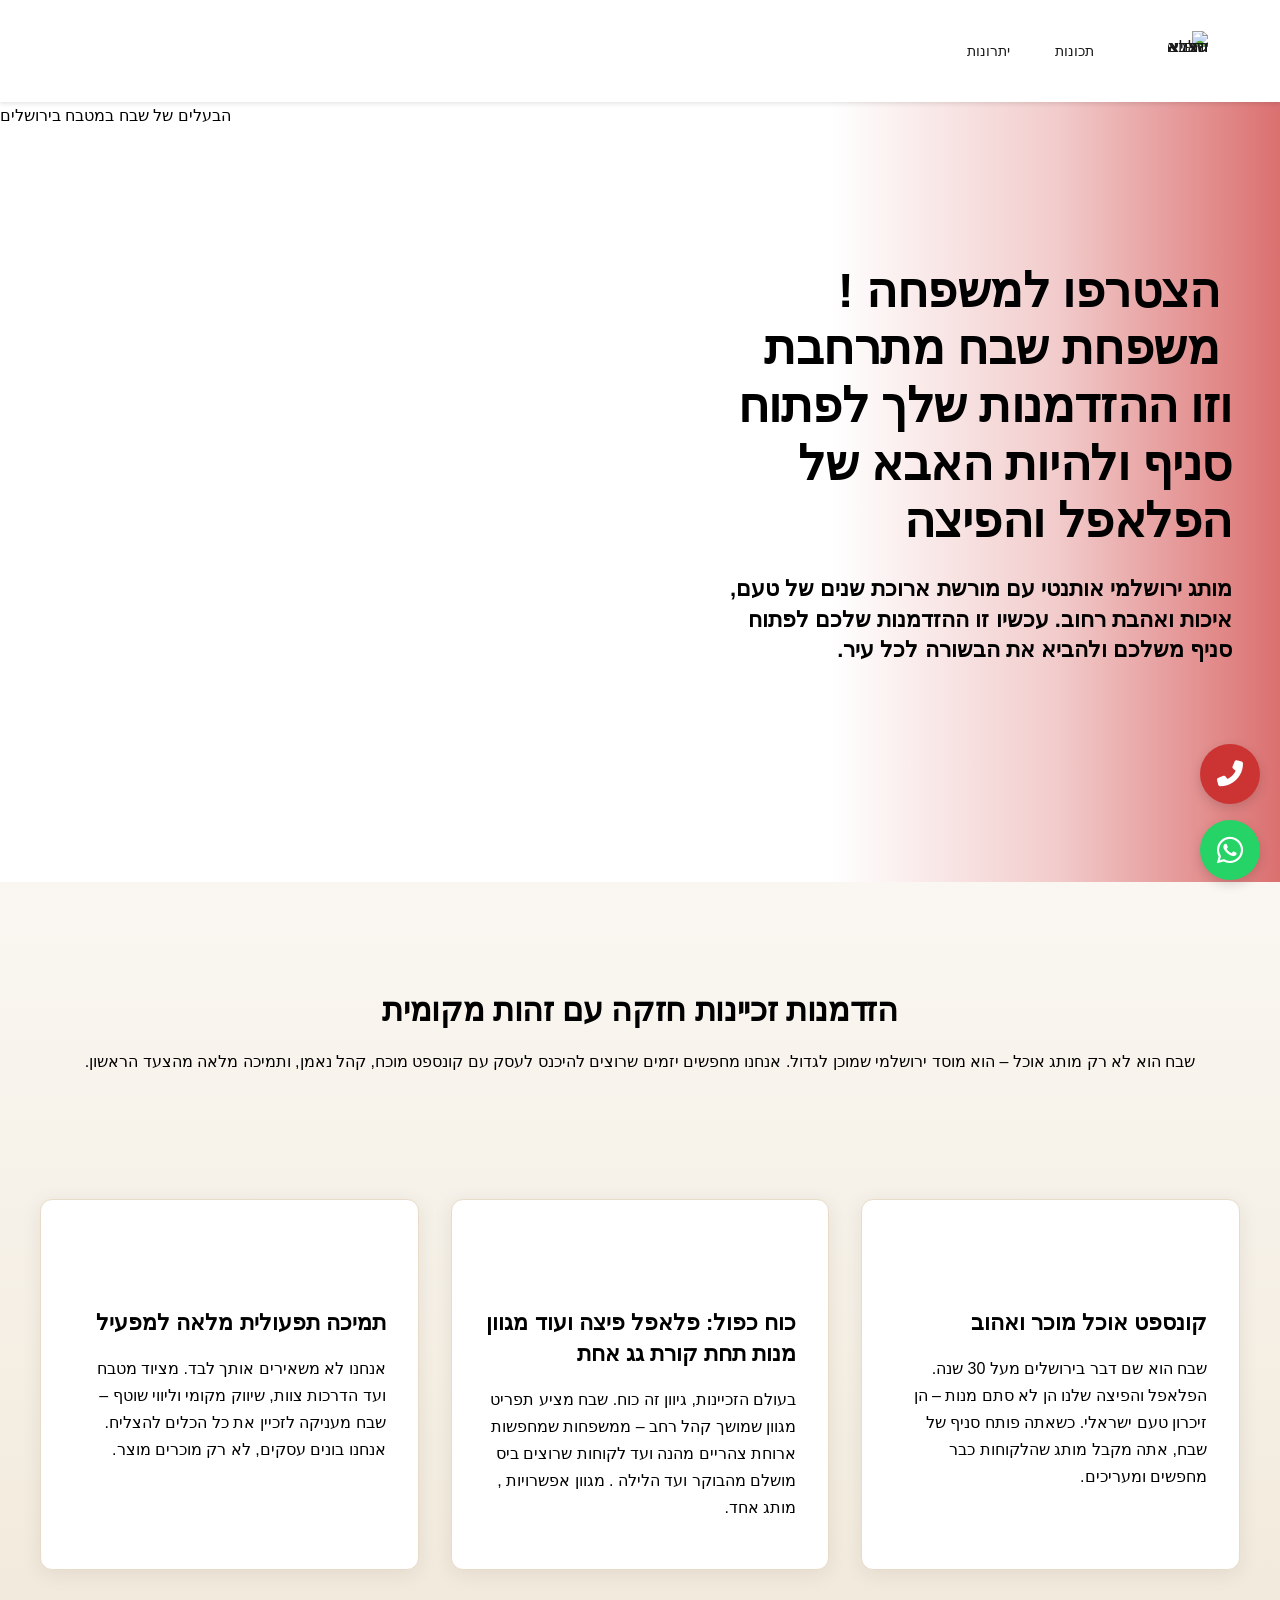
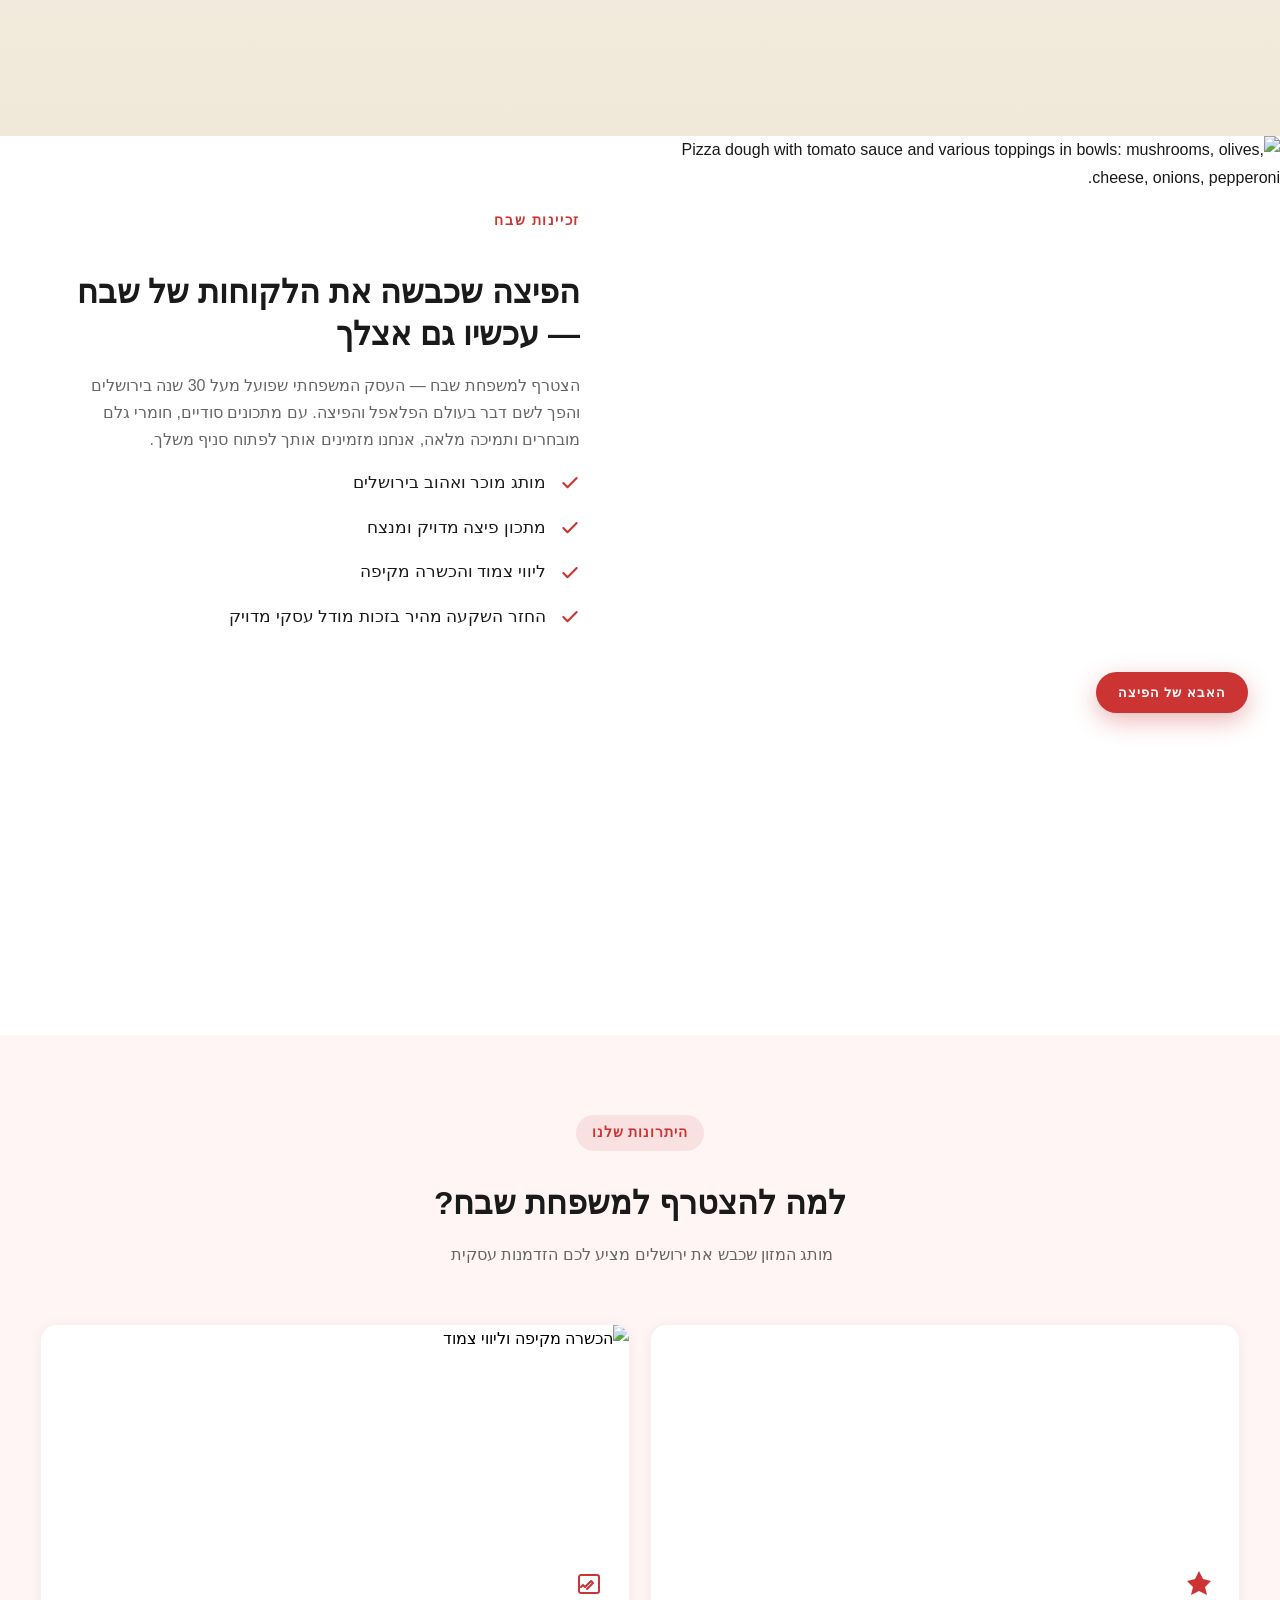
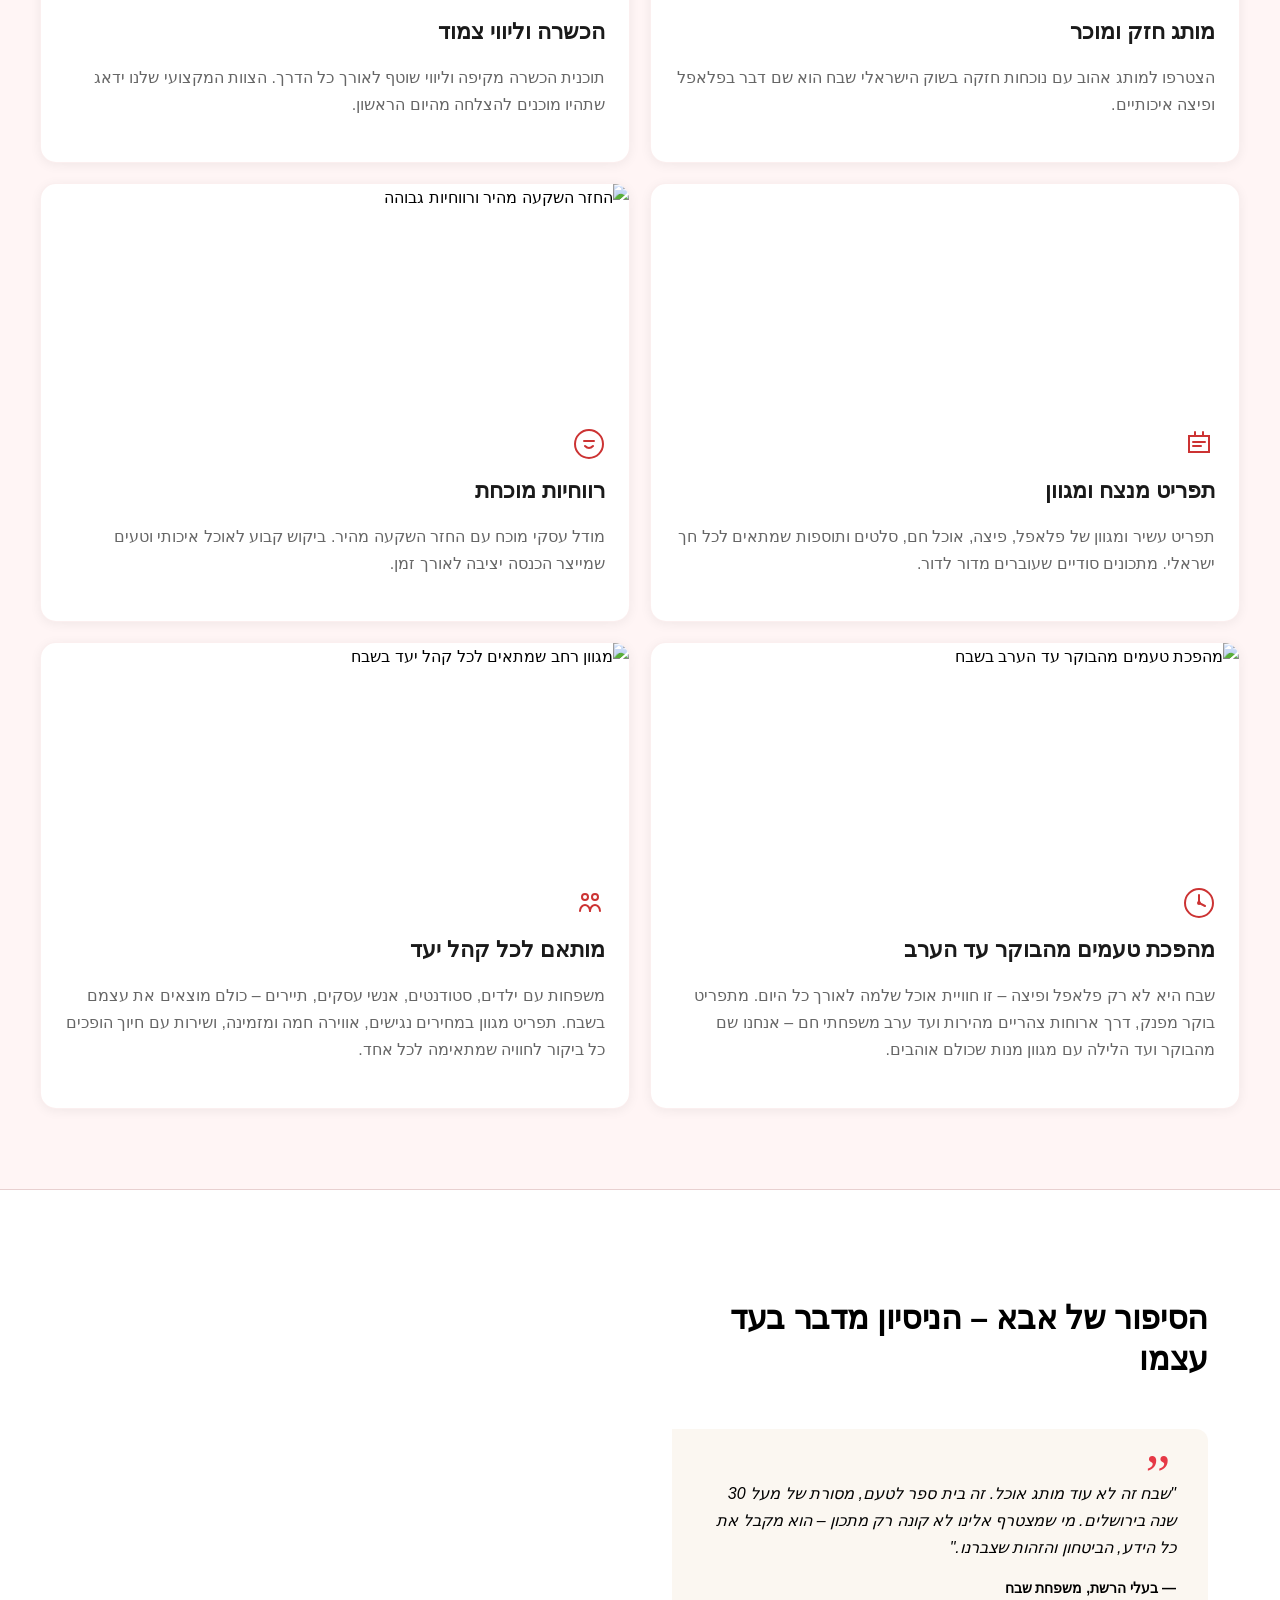
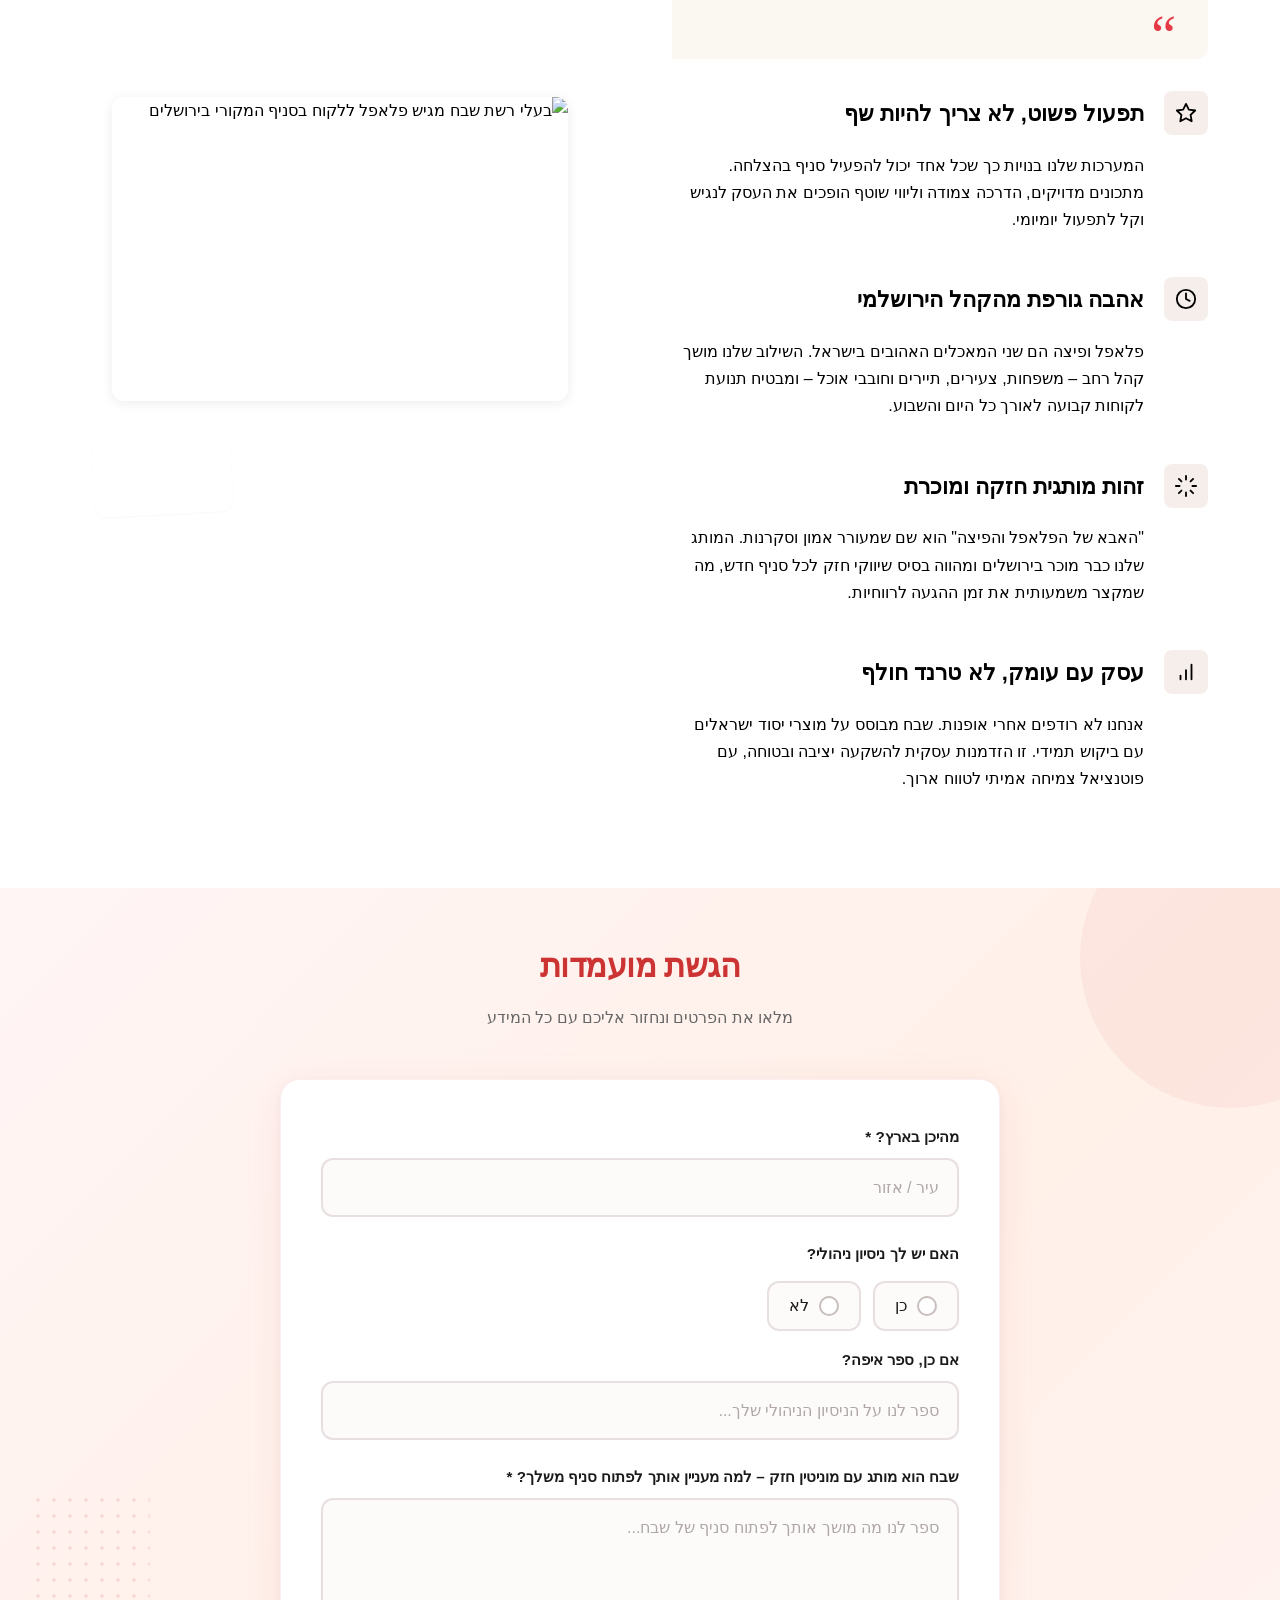
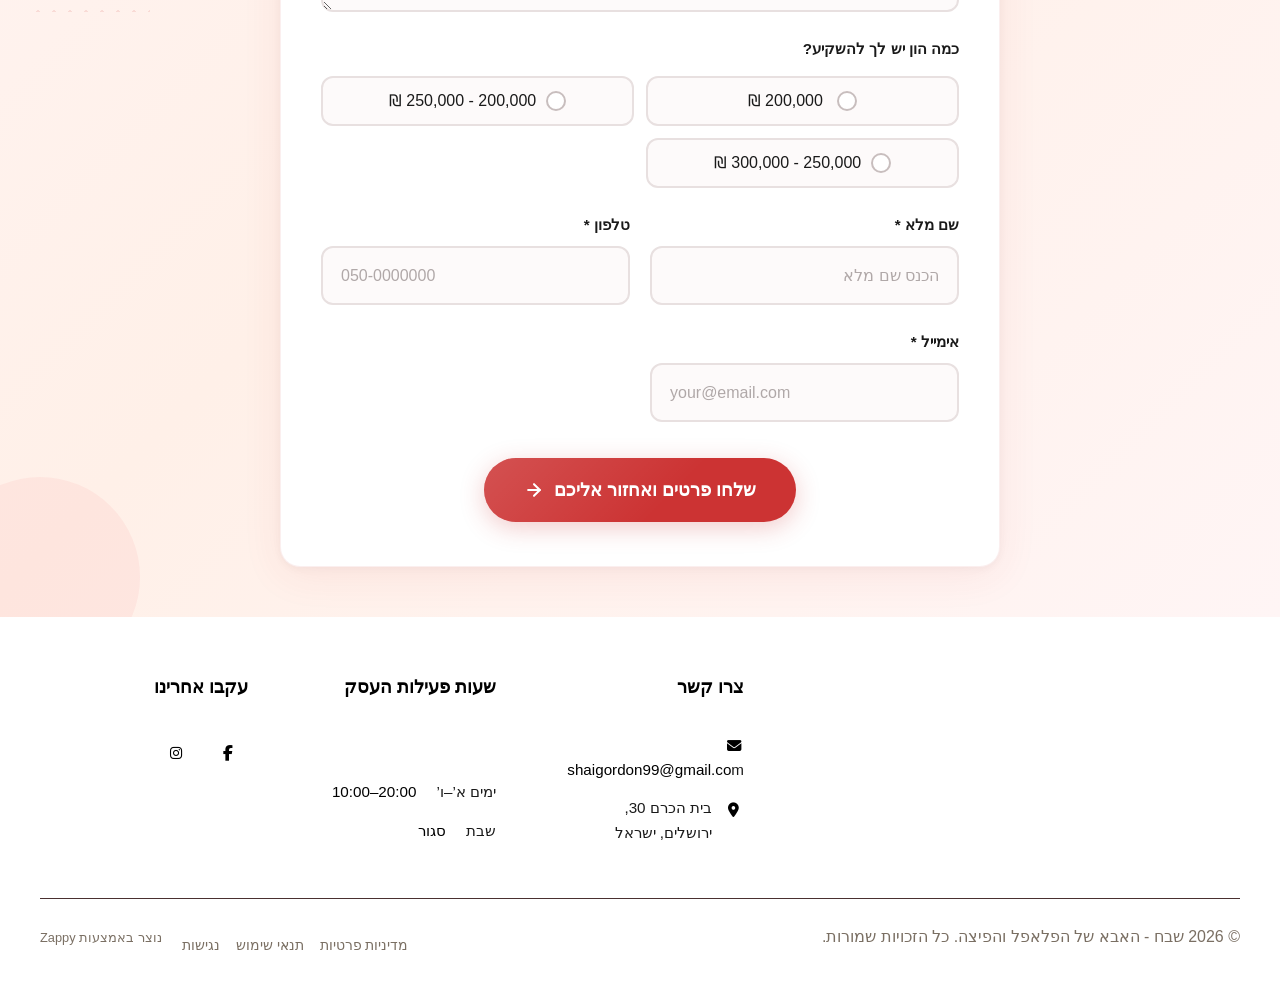
==== commit d8f97eaa: "Background sync: Progressive GitHub Sync" ====
--- a/public/index.html
+++ b/public/index.html
@@ -1 +1 @@
-<!doctype html><html dir="rtl" lang="he"><head><meta charset="UTF-8"><meta content="width=device-width,initial-scale=1" name="viewport"><meta content="index, follow" name="robots"><title>זכיינות למותג מזון שמשגע את ירושלים — שבח - האבא של הפלאפל והפיצה</title><meta content="מחפשים זכיינות אוכל רווחית עם טעם של הצלחה? הצטרפו לרשת שבח, האבא של הפלאפל והפיצה, ופתחו עמוד בית חם עם מותג ירושלמי חזק. ההזדמנות העסקית שלכם מתחילה כאן — השאירו פרטים עכשיו!" name="description"><meta content="זכיינות לרשת מזון, זכיינות אוכל רווחית, הזדמנות עסקית להשקעה, פתיחת עסק זכיינות, פתיחת פיצרייה זכיינות" name="keywords"><link href="/assets/favicon.ico" rel="icon" type="image/x-icon"><link href="/assets/favicon-16x16.png" rel="icon" type="image/png" sizes="16x16"><link href="/assets/favicon-32x32.png" rel="icon" type="image/png" sizes="32x32"><link href="/assets/favicon-48x48.png" rel="icon" type="image/png" sizes="48x48"><link href="/assets/favicon-192x192.png" rel="icon" type="image/png" sizes="192x192"><link href="/assets/favicon-512x512.png" rel="icon" type="image/png" sizes="512x512"><link href="/assets/apple-touch-icon.png" rel="apple-touch-icon"><script>!function(){"use strict";var t="8c916101-134d-48d8-9d8b-7ec053be4873",e="https://api.zappy5.com/api/analytics/track",a=18e5,n=2592e6,o=!0,i=!0,r=!0;var s=function(){var e="zappy_visitor_"+t,a=null;try{if(a=localStorage.getItem(e)){var o=JSON.parse(a),i=Date.now();if(i-o.created<n)return o.lastSeen=i,localStorage.setItem(e,JSON.stringify(o)),o.id}}catch(t){console.warn("Zappy Analytics: LocalStorage not available")}var r="zv_"+Date.now()+"_"+Math.random().toString(36).substr(2,9);try{localStorage.setItem(e,JSON.stringify({id:r,created:Date.now(),lastSeen:Date.now()}))}catch(t){}return r}(),c=function(){var e="zappy_session_"+t,n=null;try{if(n=sessionStorage.getItem(e)){var o=JSON.parse(n),i=Date.now();if(i-o.timestamp<a)return o.timestamp=i,sessionStorage.setItem(e,JSON.stringify(o)),o.id}}catch(t){console.warn("Zappy Analytics: SessionStorage not available")}var r="zs_"+Date.now()+"_"+Math.random().toString(36).substr(2,9);try{sessionStorage.setItem(e,JSON.stringify({id:r,timestamp:Date.now()}))}catch(t){}return r}();function l(a,n){n=n||{};var o={website_id:t,event_type:a,page_path:window.location.pathname,referrer:document.referrer||"direct",visitor_id:s,session_id:c,metadata:n};if(navigator.sendBeacon){var i=new Blob([JSON.stringify(o)],{type:"application/json"});navigator.sendBeacon(e,i)}else fetch(e,{method:"POST",headers:{"Content-Type":"application/json"},body:JSON.stringify(o),keepalive:!0}).catch(function(t){console.warn("Zappy Analytics: Failed to track event",t)})}o&&l("pageview",{title:document.title,url:window.location.href}),i&&document.addEventListener("click",function(t){var e=t.target;if("BUTTON"===e.tagName||e.closest("button")){var a="BUTTON"===e.tagName?e:e.closest("button");l("click",{element:"button",text:a.textContent.trim().substring(0,100),id:a.id||null,class:a.className||null})}else if("A"===e.tagName||e.closest("a")){var n="A"===e.tagName?e:e.closest("a");l("navigation",{element:"link",text:n.textContent.trim().substring(0,100),href:n.href,external:n.hostname!==window.location.hostname})}},!0),r&&document.addEventListener("submit",function(t){var e=t.target;l("form_submit",{form_id:e.id||null,form_name:e.name||null,form_action:e.action||null,form_method:e.method||"GET"})},!0);var d=Date.now();window.addEventListener("beforeunload",function(){l("page_unload",{time_on_page:Math.floor((Date.now()-d)/1e3),page_path:window.location.pathname})}),window.zappyAnalytics={track:l,getVisitorId:function(){return s},getSessionId:function(){return c}}}()</script><script>!function(){"use strict";if(!window.zappyFireMarketingEvent){var t={begin_checkout:"checkout_started",purchase:"checkout_complete",add_to_cart:"add_to_cart",view_product:"view_product"},e={whatsapp_click:{ga4:"contact",meta:"Contact",gtm:"whatsapp_click",ecom:!1},phone_click:{ga4:"contact",meta:"Contact",gtm:"phone_click",ecom:!1},contact_form_submitted:{ga4:"generate_lead",meta:"Lead",gtm:"contact_form_submitted",ecom:!1},checkout_started:{ga4:"begin_checkout",meta:"InitiateCheckout",gtm:"begin_checkout",ecom:!0},checkout_complete:{ga4:"purchase",meta:"Purchase",gtm:"purchase",ecom:!0},product_inquiry:{ga4:"generate_lead",meta:"Lead",gtm:"product_inquiry",ecom:!1},add_to_cart:{ga4:"add_to_cart",meta:"AddToCart",gtm:"add_to_cart",ecom:!0},view_product:{ga4:"view_item",meta:"ViewContent",gtm:"view_item",ecom:!0}};window.zappyFlushPendingMetaEvents=m;var r=0,n=setInterval(function(){r++,m();var t=0;try{t=(window.__zappyPendingMetaEvents||[]).length}catch(t){}(0===t&&"function"==typeof window.fbq||r>60)&&clearInterval(n)},500);window.zappyFireMarketingEvent=function(r,n,a){try{a=a||{};var d=t[r]||r,m=e[d];if(!m)return;(n=n||{}).pagePath||n.page_path||(n.pagePath=i());var s="",h=!1,f=!1;if("checkout_complete"===d&&(h=!(!(s=String(n.orderId||n.order_id||n.transaction_id||""))||!function(t){if(!t)return!1;try{return"1"===window.sessionStorage.getItem(u(t))}catch(t){return!1}}(s)),f=!(!s||!p(s)),h&&f))return;if(!a.skipFirstParty&&!h)try{window.zappyAnalytics&&"function"==typeof window.zappyAnalytics.track&&window.zappyAnalytics.track(d,n)}catch(t){}if(!h){try{if(window.dataLayer=window.dataLayer||[],m.ecom){var w=o(d,n),y={};w.transaction_id&&(y.transaction_id=w.transaction_id),null!=w.value&&(y.value=w.value),w.currency&&(y.currency=w.currency),w.items&&(y.items=w.items),window.dataLayer.push({ecommerce:null}),window.dataLayer.push({event:m.gtm,ecommerce:y}),"checkout_complete"!==d&&"checkout_started"!==d||(window.dataLayer.push({ecommerce:null}),window.dataLayer.push({event:d,ecommerce:y}))}else{var v={event:m.gtm};for(var g in n)Object.prototype.hasOwnProperty.call(n,g)&&(v[g]=n[g]);window.dataLayer.push(v)}}catch(t){}s&&function(t){if(t)try{window.sessionStorage.setItem(u(t),"1")}catch(t){}}(s)}try{if(f);else{var k=function(t,e){for(var r=c(e=e||{}),n=parseFloat(null!=e.value?e.value:null!=e.total?e.total:0)||0,a=String(e.currency||"USD").toUpperCase(),i=[],o=0,u=0;u<r.length;u++)r[u].item_id&&i.push(r[u].item_id),o+=r[u].quantity||1;if("checkout_complete"===t)return{value:n,currency:a,content_ids:i.length?i:void 0,content_type:"product",num_items:o||void 0,order_id:String(e.order_id||e.orderId||e.transaction_id||e.orderNumber||"")||void 0};if("checkout_started"===t)return{value:n,currency:a,content_ids:i.length?i:void 0,content_type:"product",num_items:o||parseInt(null!=e.itemCount?e.itemCount:0,10)||void 0};if("add_to_cart"===t){var d=String(e.productId||e.product_id||i[0]||"");return{value:n||(r[0]?r[0].price*r[0].quantity:0),currency:a,content_ids:d?[d]:i.length?i:void 0,content_type:"product",content_name:e.productName||e.product_name||r[0]&&r[0].item_name,num_items:parseInt(null!=e.quantity?e.quantity:o||1,10)||1}}if("view_product"===t){var p=String(e.productId||e.product_id||i[0]||"");return{value:n||parseFloat(null!=e.price?e.price:0)||0,currency:a,content_ids:p?[p]:i.length?i:void 0,content_type:"product",content_name:e.productName||e.product_name||r[0]&&r[0].item_name}}return"whatsapp_click"===t||"phone_click"===t?{content_name:"whatsapp_click"===t?"WhatsApp":"Phone",content_category:"contact"}:"contact_form_submitted"===t||"product_inquiry"===t?{content_name:"product_inquiry"===t?"Product inquiry":"Contact form",content_category:e.productName||e.product_name||void 0}:e}(d,n);"function"==typeof window.fbq?(window.fbq("track",m.meta,k),s&&l(s)):function(t,e,r){var n=_();if(r)for(var a=0;a<n.length;a++)if(n[a]&&n[a].orderId===r&&n[a].eventName===t)return;n.push({eventName:t,params:e||{},orderId:r||null})}(m.meta,k,"checkout_complete"===d?s:null)}}catch(t){}}catch(t){}};var a=Object.create(null);document.addEventListener("click",function(t){try{var e=t.target;if(!e)return;var r=h(e,".whatsapp-float, a.whatsapp-float, [data-zappy-whatsapp]"),n=function(t){for(var e=t;e&&e!==document;){if("A"===e.tagName)return e;e=e.parentElement}return null}(e),a=n&&n.href||"";if(r||n&&function(t){if(!t)return!1;var e=String(t).toLowerCase();return-1!==e.indexOf("wa.me/")||-1!==e.indexOf("api.whatsapp.com")||-1!==e.indexOf("whatsapp.com/send")||0===e.indexOf("whatsapp:")}(a)){if(!s("wa:"+a)){var c=r?"float":"link";window.zappyFireMarketingEvent("whatsapp_click",{source:c,href:a||null,pagePath:i()})}return}var o=h(e,".phone-header-btn, .nav-phone-btn, .call-btn, [data-zappy-phone]"),u="";if(n&&n.href&&0===String(n.href).toLowerCase().indexOf("tel:")?u=n.href:o&&o.href&&0===String(o.href).toLowerCase().indexOf("tel:")&&(u=o.href),o||u){var d="";return u&&(d=String(u).replace(/^tel:/i,"").trim()),void(s("tel:"+(d||o&&o.id||"btn"))||window.zappyFireMarketingEvent("phone_click",{source:o?"button":"link",phone:d||null,href:u||null,pagePath:i()}))}}catch(t){}},!0)}function i(){try{if(window.ZAPPY_CONFIG&&window.ZAPPY_CONFIG.currentPagePath)return window.ZAPPY_CONFIG.currentPagePath}catch(t){}try{return window.location.pathname||"/"}catch(t){return"/"}}function c(t){var e=(t=t||{}).items||t.cartItems||t.cart_items||t.lineItems||[];Array.isArray(e)||(e=[]);for(var r=[],n=0;n<e.length;n++){var a=e[n];if(a&&"object"==typeof a){var i=String(a.item_id||a.productId||a.product_id||a.id||"").trim(),c=String(a.item_name||a.productName||a.product_name||a.name||"").trim(),o=parseFloat(null!=a.price?a.price:null!=a.unitPrice?a.unitPrice:0)||0,u=Math.max(1,parseInt(null!=a.quantity?a.quantity:null!=a.qty?a.qty:1,10)||1);(i||c)&&r.push({item_id:i||c,item_name:c||i,price:o,quantity:u})}}return r}function o(t,e){var r=c(e=e||{}),n=parseFloat(null!=e.value?e.value:null!=e.total?e.total:0)||0,a=String(e.currency||"USD").toUpperCase();if("checkout_complete"===t)return{transaction_id:String(e.transaction_id||e.orderId||e.order_id||e.orderNumber||"")||void 0,value:n,currency:a,items:r};if("checkout_started"===t)return{value:n,currency:a,items:r};if("add_to_cart"===t){var o=r.length?r:[{item_id:String(e.productId||e.product_id||""),item_name:String(e.productName||e.product_name||""),price:parseFloat(null!=e.value?e.value:null!=e.price?e.price:0)||0,quantity:parseInt(null!=e.quantity?e.quantity:1,10)||1}].filter(function(t){return t.item_id||t.item_name});return{value:n||(o[0]?o[0].price*o[0].quantity:0),currency:a,items:o}}if("view_product"===t){var u=r.length?r:[{item_id:String(e.productId||e.product_id||""),item_name:String(e.productName||e.product_name||""),price:parseFloat(null!=e.price?e.price:null!=e.value?e.value:0)||0,quantity:1}].filter(function(t){return t.item_id||t.item_name});return{currency:a,value:n||(u[0]?u[0].price:0),items:u}}return"whatsapp_click"===t||"phone_click"===t?{method:"whatsapp_click"===t?"whatsapp":"phone",page_path:e.pagePath||i()}:"contact_form_submitted"===t||"product_inquiry"===t?{page_path:e.pagePath||i()}:e}function u(t){return"zappy_purchase_fired_"+String(t||"")}function d(t){return"zappy_purchase_meta_fired_"+String(t||"")}function p(t){if(!t)return!1;try{return"1"===window.sessionStorage.getItem(d(t))}catch(t){return!1}}function l(t){if(t)try{window.sessionStorage.setItem(d(t),"1")}catch(t){}}function _(){try{return Array.isArray(window.__zappyPendingMetaEvents)||(window.__zappyPendingMetaEvents=[]),window.__zappyPendingMetaEvents}catch(t){return[]}}function m(){if("function"==typeof window.fbq){var t=_().slice();try{window.__zappyPendingMetaEvents=[]}catch(t){}for(var e=0;e<t.length;e++){var r=t[e];if(r&&r.eventName&&(!r.orderId||!p(r.orderId)))try{window.fbq("track",r.eventName,r.params||{}),r.orderId&&l(r.orderId)}catch(t){}}}}function s(t){var e=Date.now();return!!(a[t]&&e-a[t]<800)||(a[t]=e,!1)}function h(t,e){return t&&t.closest?t.closest(e):null}}()</script><meta content="זכיינות  למותג מזון שמשגע את ירושלים — שבח - האבא של הפלאפל והפיצה" property="og:title"><meta content="מחפשים זכיינות אוכל רווחית עם טעם של הצלחה? הצטרפו לרשת שבח, האבא של הפלאפל והפיצה, ופתחו עמוד בית חם עם מותג ירושלמי חזק. ההזדמנות העסקית שלכם מתחילה כאן — השאירו פרטים עכשיו!" property="og:description"><meta content="summary_large_image" name="twitter:card"><meta content="זכיינות  למותג מזון שמשגע את ירושלים — שבח - האבא של הפלאפל והפיצה" name="twitter:title"><meta content="מחפשים זכיינות אוכל רווחית עם טעם של הצלחה? הצטרפו לרשת שבח, האבא של הפלאפל והפיצה, ופתחו עמוד בית חם עם מותג ירושלמי חזק. ההזדמנות העסקית שלכם מתחילה כאן — השאירו פרטים עכשיו!" name="twitter:description"><script type="application/ld+json">{"@context":"https://schema.org","@graph":[{"@type":"LocalBusiness","@id":"https://shevach.co.il#organization","name":"שבח - האבא של הפלאפל והפיצה","url":"https://shevach.co.il","description":"Shevach - 'The Father of Falafel and Pizza' is a bold and confident food brand based in Jerusalem, combining two beloved Israeli staples under one roof. The brand carries a strong, authoritative personality ('the father') suggesting heritage, mastery, and street-food credibility. The franchise opportunity is the core focus of the landing page, targeting entrepreneurs looking to join an established and proudly Israeli food concept.","address":{"@type":"PostalAddress","streetAddress":"בית הכרם 30, Jerusalem, 96633, ישראל"},"contactPoint":[{"@type":"ContactPoint","contactType":"customer service","email":"shaigordon99@gmail.com","telephone":"0505414955"}]},{"@type":"WebSite","@id":"https://shevach.co.il#website","url":"https://shevach.co.il","name":"שבח - האבא של הפלאפל והפיצה","publisher":{"@id":"https://shevach.co.il#organization"}}]}</script><meta content="website" property="og:type"><meta content="he_IL" property="og:locale"><style>.skip-link{position:absolute;top:0;left:0;transform:translateY(-200%);padding:12px 18px;background:var(--bg-dark,#1a1a1a);color:var(--text-light,#fff);font-weight:600;border-radius:0 0 8px 0;z-index:10000}.skip-link:focus{transform:none;outline:2px solid var(--ring,#fff);outline-offset:2px}:focus-visible{outline:2px solid var(--ring,currentColor);outline-offset:3px}</style><link href="/assets/favicon.ico" rel="icon" type="image/x-icon"><link href="/assets/favicon-16x16.png" rel="icon" type="image/png" sizes="16x16"><link href="/assets/favicon-32x32.png" rel="icon" type="image/png" sizes="32x32"><link href="/assets/favicon-48x48.png" rel="icon" type="image/png" sizes="48x48"><link href="/assets/favicon-192x192.png" rel="icon" type="image/png" sizes="192x192"><link href="/assets/favicon-512x512.png" rel="icon" type="image/png" sizes="512x512"><link href="/assets/apple-touch-icon.png" rel="apple-touch-icon"><link href="https://cdn.jsdelivr.net/npm/vanilla-cookieconsent@3/dist/cookieconsent.css" rel="stylesheet"><style data-zappy-section-v2-css="true">.home-section-6-section{background:linear-gradient(180deg,#faf7f2 0,#f0e8d8 100%);color:var(--text-dark);padding:120px 16px 80px;position:relative;overflow:hidden;direction:rtl;font-family:Heebo,Assistant,sans-serif}.home-section-6-section__container{max-width:1200px;margin:0 auto;position:relative;z-index:2}.home-section-6-section__header{text-align:center;margin-bottom:48px}.home-section-6-section__title{font-family:Rubik,Heebo,sans-serif;font-size:2.25rem;font-weight:700;letter-spacing:-.01em;line-height:1.2;color:#1a1208;margin:0 0 16px 0}.home-section-6-section__subtitle{font-size:1.125rem;line-height:1.8;color:#4a3c28;max-width:600px;margin:0 auto 24px auto}.home-section-6-section__divider{display:flex;justify-content:center;align-items:center;margin-top:16px}.home-section-6-section__form-card{display:flex;flex-direction:row;background:#fff;border-radius:12px;box-shadow:0 4px 20px rgba(44,24,16,.08);border:1px solid #e8dcc8;overflow:hidden;position:relative}.home-section-6-section__image-col{flex:0 0 45%;position:relative;background:#f5efe6;display:flex;align-items:center;justify-content:center;overflow:hidden}.home-section-6-section__image{width:100%;height:100%;object-fit:cover;display:block;min-height:500px}.home-section-6-section__image-badge{position:absolute;bottom:24px;inset-inline-start:24px;background:rgba(192,57,43,.9);color:#fff;padding:8px 20px;border-radius:100px;font-weight:600;font-size:.875rem;box-shadow:0 4px 12px rgba(0,0,0,.15);backdrop-filter:blur(4px);z-index:2}.home-section-6-section__form-col{flex:1;padding:40px;display:flex;flex-direction:column;justify-content:center}.home-section-6-section__form{display:flex;flex-direction:column;gap:24px}.home-section-6-section__field-group{display:flex;flex-direction:column;gap:8px}.home-section-6-section__label{font-size:.875rem;font-weight:600;color:#1a1208;text-align:start}.home-section-6-section__input{background:#faf7f2;border:1px solid #e8dcc8;border-radius:8px;padding:14px 16px;font-size:1rem;font-family:inherit;color:#1a1208;transition:border-color .2s ease,box-shadow .2s ease;width:100%;box-sizing:border-box}.home-section-6-section__input:focus{outline:0;border-color:#c0392b;box-shadow:0 0 0 3px rgba(192,57,43,.1)}.home-section-6-section__input::placeholder{color:#8b7d7d;opacity:.7}.home-section-6-section__select{appearance:none;background-image:url("data:image/svg+xml,%3Csvg width='12' height='8' viewBox='0 0 12 8' fill='none' xmlns='http://www.w3.org/2000/svg'%3E%3Cpath d='M1 1.5L6 6.5L11 1.5' stroke='%234A3C28' stroke-width='2' stroke-linecap='round' stroke-linejoin='round'/%3E%3C/svg%3E");background-repeat:no-repeat;background-position:left 16px center;padding-inline-end:40px;cursor:pointer}.home-section-6-section__field-row{display:flex;gap:16px}.home-section-6-section__field-row .home-section-6-section__field-group{flex:1;min-width:0}.home-section-6-section__screening{background:#f5efe6;border-radius:12px;padding:24px;display:flex;flex-direction:column;gap:20px;border:1px solid #e8dcc8}.home-section-6-section__screening-title{font-size:1rem;font-weight:700;color:#1a1208;margin:0;text-align:start}.home-section-6-section__radio-group{display:flex;gap:24px;flex-wrap:wrap}.home-section-6-section__radio-label{display:flex;align-items:center;gap:8px;font-size:.95rem;color:#4a3c28;cursor:pointer;position:relative;padding-inline-start:28px}.home-section-6-section__radio{position:absolute;opacity:0;cursor:pointer;width:0;height:0}.home-section-6-section__radio-custom{position:absolute;inset-inline-start:0;top:50%;transform:translateY(-50%);width:20px;height:20px;border-radius:50%;border:2px solid #c9a84c;background:#fff;transition:all .2s ease}.home-section-6-section__radio:checked+.home-section-6-section__radio-custom{background:#c0392b;border-color:#c0392b;box-shadow:inset 0 0 0 5px #fff}.home-section-6-section__input--conditional{margin-top:8px}.home-section-6-section .privacy-consent{margin-top:0}.home-section-6-section .privacy-consent-label{display:flex;align-items:flex-start;gap:8px;font-size:.75rem;color:#4a3c28;cursor:pointer;text-align:start}.home-section-6-section .privacy-consent-checkbox{margin-top:2px;accent-color:#C0392B;width:16px;height:16px;flex-shrink:0}.home-section-6-section .privacy-consent-label a{color:#c0392b;text-decoration:underline;font-weight:500}.home-section-6-section__submit-btn{background:#c0392b;color:#fff;padding:18px 32px;border-radius:8px;border:none;font-weight:700;font-size:1.125rem;cursor:pointer;display:inline-flex;align-items:center;justify-content:center;gap:12px;transition:background .2s ease,transform .1s ease,box-shadow .2s ease;font-family:inherit;width:100%;box-shadow:0 4px 12px rgba(192,57,43,.25)}.home-section-6-section__submit-btn:hover{background:#a8322a;transform:translateY(-1px);box-shadow:0 8px 20px rgba(192,57,43,.35)}.home-section-6-section__submit-btn:active{transform:translateY(0)}.home-section-6-section__note{font-size:.75rem;color:#6b7280;text-align:center;margin:0}.home-section-6-section__olive-branch{position:absolute;bottom:0;inset-inline-end:0;z-index:1;pointer-events:none;opacity:.8;width:180px;height:200px}.home-section-6-section__olive-branch svg{width:100%;height:100%}@media (max-width:768px){.home-section-6-section{padding:100px 16px 60px}.home-section-6-section__title{font-size:1.75rem}.home-section-6-section__subtitle{font-size:1rem}.home-section-6-section__form-card{flex-direction:column}.home-section-6-section__image-col{flex:0 0 auto;height:250px;order:-1}.home-section-6-section__image{min-height:250px}.home-section-6-section__form-col{padding:24px}.home-section-6-section__field-row{flex-direction:column;gap:24px}.home-section-6-section__radio-group{flex-direction:column;gap:12px}.home-section-6-section__screening{padding:16px}.home-section-6-section__olive-branch{display:none}}</style><script>function gtag(){dataLayer.push(arguments)}window.dataLayer=window.dataLayer||[],gtag("consent","default",{ad_storage:"denied",ad_user_data:"denied",ad_personalization:"denied",analytics_storage:"denied",wait_for_update:500})</script><script>!function(e,t,a,n){e[n]=e[n]||[],e[n].push({"gtm.start":(new Date).getTime(),event:"gtm.js"});var g=t.getElementsByTagName(a)[0],m=t.createElement(a);m.async=!0,m.src="https://www.googletagmanager.com/gtm.js?id=GTM-5NRRXVDH",g.parentNode.insertBefore(m,g)}(window,document,"script","dataLayer")</script><style id="zappy-critical-above-fold-css">html{box-sizing:border-box;-webkit-text-size-adjust:100%}*,::after,::before{box-sizing:inherit}body{margin:0;min-width:320px;overflow-x:clip}img,svg,video{max-width:100%;height:auto}main{display:block}.container{width:min(100% - 32px,1200px);margin-inline:auto}.navbar,header .navbar,header[role=banner],nav.navbar{position:relative;z-index:1000;width:100%}.nav-container,.navbar .container{display:flex;align-items:center;justify-content:space-between;min-height:64px}.logo,.logo-link img{display:block;width:35px;height:35px;object-fit:contain}#navMenu,.nav-menu{list-style:none;margin:0;padding:0}#navMenu a,.nav-menu a,.navbar .nav-links a,.navbar a{color:inherit;text-decoration:none}#navMenu .sub-menu,.nav-menu .sub-menu,.navbar .sub-menu{display:none}.fa,.fa-brands,.fa-regular,.fa-solid,.fab,.far,.fas{display:inline-block;min-width:1em;text-align:center}html:not(#zappy-noop) .navbar:has(.nav-ecommerce-icons)>.phone-header-btn,html:not(#zappy-noop)[data-zappy-site-type=ecommerce] .phone-header-btn{display:none!important;visibility:hidden!important;width:0!important;height:0!important;pointer-events:none!important}.zappy-preview-empty-store-cta{display:none!important;visibility:hidden!important;height:0!important;max-height:0!important;overflow:hidden!important;margin:0!important;padding:0!important;border:0!important;box-shadow:none!important}.zappy-catalog-menu{background:var(--surface-color,var(--surface,linear-gradient(135deg,#f8f9fa 0,#fff 100%)));border-bottom:1px solid var(--border-color,#e5e7eb);padding:0;position:sticky;top:0;z-index:90}.zappy-catalog-menu.rtl,.zappy-catalog-menu[dir=rtl]{direction:rtl}.zappy-catalog-menu.ltr,.zappy-catalog-menu[dir=ltr]{direction:ltr}.catalog-menu-container{max-width:1440px;margin:0 auto;display:flex;align-items:center;gap:8px;padding:10px 24px;overflow:visible}.catalog-menu-categories,.catalog-menu-list{display:flex;align-items:center;gap:4px;flex-wrap:wrap;margin:0;padding:0;list-style:none}.catalog-menu-item{display:inline-flex;align-items:center;padding:8px 16px;font-size:14px;font-weight:500;color:var(--text-color,var(--text,#374151));text-decoration:none;border-radius:20px;white-space:nowrap}.catalog-menu-all{background:var(--primary-color,var(--primary,#111));color:var(--text-light,#fff)!important}.catalog-menu-parent{position:relative;display:inline-flex;align-items:center}.catalog-menu-trigger{display:inline-flex;align-items:center;gap:6px}.catalog-menu-chevron{flex-shrink:0}.catalog-menu-parent>.sub-menu{display:none!important;visibility:hidden!important;opacity:0!important;pointer-events:none!important}.hero-section,.index-hero-section,section[class*=hero]{position:relative;overflow:hidden}.hero-section,.index-hero-section{min-height:560px}section[data-hero-type*=fullscreen]{min-height:100vh}.hero-bg-image,.hero-bg-wrapper,section[class*=hero] [class*=hero-bg]{position:absolute;inset:0;width:100%;height:100%}.hero-bg-image img,.hero-bg-wrapper img,section[class*=hero] [data-hero-bg],section[class*=hero] img[data-hero-background=true]{width:100%!important;height:100%!important;object-fit:cover!important;display:block}.hero-content,section[class*=hero] .container{position:relative;z-index:2}@media(max-width:768px){:root{--header-height:72px;--total-header-height:72px;--zappy-mobile-menu-top:72px}html[data-zappy-site-type=ecommerce] body{padding-top:var(--total-header-height,72px)}html[data-zappy-site-type=ecommerce] body>.navbar:not(.zappy-catalog-menu),html[data-zappy-site-type=ecommerce] body>nav.navbar{position:fixed!important;top:0;left:0;right:0;z-index:100000;width:100%;margin-bottom:0}.zappy-catalog-menu{position:fixed;top:var(--header-height,72px);left:0;right:0;z-index:99999}.nav-container,.navbar .container{min-height:60px}#navMenu,.nav-menu{max-width:100vw;overflow-x:hidden}.hero-section,.index-hero-section,section[class*=hero],section[data-hero-type*=fullscreen]{min-height:100svh}.hero-bg-image,.hero-bg-wrapper,.hero-scrim{min-height:100svh}}:root{--nav-bg:#FFFFFF}.navbar{background-color:#fff!important}/* ZAPPY_ANNOUNCEMENT_HEADER_OFFSET_CSS_V3 */ :root{--zappy-header-stack-height:calc(var(--zappy-announcement-height, 40px) + var(--header-height, 72px))}body:has(.zappy-announcement-bar) .navbar:not(.zappy-catalog-menu):not(.mobile-search-panel),body:has(.zappy-announcement-bar) header.navbar,body:has(.zappy-announcement-bar) nav.navbar:not(.zappy-catalog-menu){top:var(--zappy-announcement-height,40px)!important}[data-zappy-content-align]{display:flex!important;flex-direction:column!important}[data-zappy-content-align^=top-]{justify-content:flex-start!important}[data-zappy-content-align^=center-],[data-zappy-content-align^=lower-],[data-zappy-content-align^=upper-]{justify-content:center!important}[data-zappy-content-align^=bottom-]{justify-content:flex-end!important}[data-zappy-content-align$="-left"],[data-zappy-content-align$="-mid-left"]{align-items:flex-start!important;text-align:start!important}[data-zappy-content-align$="-center"]{align-items:center!important;text-align:center!important}[data-zappy-content-align$="-mid-right"],[data-zappy-content-align$="-right"]{align-items:flex-end!important;text-align:end!important}[data-zappy-content-align] [data-zappy-align-target]{margin-left:auto;margin-right:auto}[data-zappy-content-align$="-center"] [data-zappy-align-target],[data-zappy-content-align$="-center"] [data-zappy-align-target]>*{text-align:center!important}</style><link href="/styles.css" rel="stylesheet"><script>window.ZAPPY_WEBSITE_ID="8c916101-134d-48d8-9d8b-7ec053be4873",window.ZAPPY_API_BASE="https://api.zappy5.com"</script><link href="/assets/site-index-hero-image-1-remove_background-1782219069709-scv72y.webp" rel="preload" as="image" fetchpriority="high"><style id="zappy-dropdown-submenu-styles">#navMenu li:has(.sub-menu),.nav-menu li:has(.sub-menu),.navbar li:has(.sub-menu),nav li:has(.sub-menu){position:relative}#navMenu .sub-menu,.nav-menu .sub-menu,.navbar .sub-menu,nav .sub-menu{display:block!important;position:absolute!important;top:100%;left:0;min-width:220px;border-radius:8px;box-shadow:0 8px 25px rgba(0,0,0,.15);padding:8px 0;opacity:0;visibility:hidden;transform:translateY(10px);transition:all .3s ease;z-index:1000;list-style:none;pointer-events:none}#navMenu li:hover>.sub-menu,.nav-menu li:hover>.sub-menu,.navbar li:hover>.sub-menu,nav li:hover>.sub-menu{opacity:1!important;visibility:visible!important;transform:translateY(0)!important;pointer-events:auto!important}.sub-menu li{list-style:none;margin:0;padding:0}.sub-menu a{display:block!important;padding:10px 16px!important;color:var(--text-dark,#333)!important;font-weight:500;text-decoration:none;white-space:nowrap;transition:background-color .2s}.sub-menu .zappy-nav-child>a{padding-left:28px!important;font-size:.9em!important;opacity:.85!important}[dir=rtl] .sub-menu .zappy-nav-child>a,html[lang=ar] .sub-menu .zappy-nav-child>a,html[lang=he] .sub-menu .zappy-nav-child>a{padding-left:10px!important;padding-right:28px!important}.sub-menu .zappy-nav-parent>a{font-weight:600!important}.sub-menu a:hover{background-color:#f5f5f5}[dir=rtl] .nav-menu .sub-menu,[dir=rtl] .navbar .sub-menu,[dir=rtl] nav .sub-menu,html[lang=ar] .nav-menu .sub-menu,html[lang=ar] .navbar .sub-menu,html[lang=ar] nav .sub-menu,html[lang=he] .nav-menu .sub-menu,html[lang=he] .navbar .sub-menu,html[lang=he] nav .sub-menu{left:auto!important;right:0!important}.sub-menu:empty,.sub-menu:not(:has(li)):not(:has(> a)),.sub-menu:not(:has(li:not(.zappy-hidden-menu-item))):not(:has(> a)){display:none!important;opacity:0!important;visibility:hidden!important;pointer-events:none!important}li:has(.menu-group-title):hover>.sub-menu{opacity:1!important;visibility:visible!important;transform:translateY(0)!important;pointer-events:auto!important}#navMenu>li>.menu-group-title,.nav-menu>li>.menu-group-title{display:inline-block;padding:.5rem 1rem;cursor:default;user-select:none}@media (max-width:768px){#navMenu .sub-menu,.nav-menu .sub-menu,.navbar .sub-menu,nav .sub-menu{position:static!important;transform:none!important;box-shadow:none!important;background:0 0!important;max-height:0;overflow:hidden;opacity:0;visibility:hidden;transition:max-height .3s ease,opacity .3s ease;padding:0!important;border-radius:0!important}#navMenu .sub-menu.mobile-expanded,.nav-menu .sub-menu.mobile-expanded,.navbar .sub-menu.mobile-expanded{max-height:none!important;overflow-y:visible!important;opacity:1!important;visibility:visible!important;padding:8px 0 8px 16px!important}[dir=rtl] .sub-menu.mobile-expanded,html[lang=he] .sub-menu.mobile-expanded{padding:8px 16px 8px 0!important}#navMenu li:hover>.sub-menu,.nav-menu li:hover>.sub-menu,.navbar li:hover>.sub-menu,nav li:hover>.sub-menu{opacity:0;visibility:hidden;pointer-events:none}#navMenu li>.sub-menu.mobile-expanded,.nav-menu li>.sub-menu.mobile-expanded,.navbar li>.sub-menu.mobile-expanded,nav li>.sub-menu.mobile-expanded{opacity:1!important;visibility:visible!important;pointer-events:auto!important}#navMenu li:has(.sub-menu),.nav-menu li:has(.sub-menu),.navbar li:has(.sub-menu),nav li:has(.sub-menu){display:flex!important;flex-wrap:wrap!important;align-items:center!important;position:relative!important;min-height:44px!important}#navMenu li:has(.sub-menu)>a,.nav-menu li:has(.sub-menu)>a,.navbar li:has(.sub-menu)>a,nav li:has(.sub-menu)>a{flex:1!important;min-width:0!important}#navMenu li:has(.sub-menu)>.menu-group-title,.nav-menu li:has(.sub-menu)>.menu-group-title,.navbar li:has(.sub-menu)>.menu-group-title,nav li:has(.sub-menu)>.menu-group-title{flex:1!important;min-width:0!important;display:flex!important;align-items:center!important;padding:12px 16px!important;min-height:44px!important;line-height:1.4!important;font-weight:600!important;box-sizing:border-box!important}#navMenu li:has(.sub-menu)>.sub-menu,.nav-menu li:has(.sub-menu)>.sub-menu,.navbar li:has(.sub-menu)>.sub-menu,nav li:has(.sub-menu)>.sub-menu{flex-basis:100%!important;width:100%!important}#navMenu li:has(.sub-menu)>a [class*=arrow],#navMenu li:has(.sub-menu)>a [class*=chevron],.nav-menu li:has(.sub-menu)>a .fa-angle-down,.nav-menu li:has(.sub-menu)>a .fa-chevron-down,.nav-menu li:has(.sub-menu)>a [class*=arrow],.nav-menu li:has(.sub-menu)>a [class*=chevron],nav li:has(.sub-menu)>a [class*=arrow],nav li:has(.sub-menu)>a [class*=chevron]{display:none!important;visibility:hidden!important}.mobile-submenu-toggle{display:flex!important;align-items:center!important;justify-content:center!important;width:44px!important;height:auto!important;background:0 0!important;border:none!important;cursor:pointer!important;color:var(--text-dark)!important;position:static!important;flex-shrink:0!important;align-self:stretch!important;z-index:2!important;padding:0!important;margin:0!important}.mobile-submenu-toggle::after{content:''!important;width:0!important;height:0!important;border-left:6px solid transparent!important;border-right:6px solid transparent!important;border-top:7px solid currentColor!important;transition:transform .3s ease!important}.mobile-submenu-toggle.expanded::after{transform:rotate(180deg)!important}.sub-menu a{padding:10px 0!important;display:block!important;color:var(--text-dark)!important;white-space:normal!important}.sub-menu .zappy-nav-child>a{padding-left:28px!important;font-size:.9em!important;opacity:.85!important}[dir=rtl] .sub-menu .zappy-nav-child>a,html[lang=ar] .sub-menu .zappy-nav-child>a,html[lang=he] .sub-menu .zappy-nav-child>a{padding-left:0!important;padding-right:28px!important}.sub-menu .zappy-nav-parent>a{font-weight:600!important}#navMenu.active,.nav-menu.active{max-width:100vw!important;overflow-x:hidden!important;box-sizing:border-box!important}.navbar .sub-menu li a,.zappy-products-dropdown .sub-menu a,nav.navbar .sub-menu li a{color:var(--text-dark)!important}}@media (min-width:769px){.mobile-submenu-toggle{display:none!important}}</style><style id="zappy-widget-visibility">html[dir=rtl] .whatsapp-float{right:20px!important;left:auto!important}html:not([dir]) .whatsapp-float,html[dir=ltr] .whatsapp-float{left:20px!important;right:auto!important}html[dir=rtl] #mic-access-tool-general-button,html[dir=rtl] #mic-init-access-tool #mic-access-tool-general-button,html[dir=rtl] #mic-init-access-tool .mic-access-tool-general-button,html[dir=rtl] ._access-icon,html[dir=rtl] .mic-access-tool-general-button{left:20px!important;right:auto!important}html:not([dir]) #mic-access-tool-general-button,html:not([dir]) #mic-init-access-tool #mic-access-tool-general-button,html:not([dir]) #mic-init-access-tool .mic-access-tool-general-button,html:not([dir]) ._access-icon,html:not([dir]) .mic-access-tool-general-button,html[dir=ltr] #mic-access-tool-general-button,html[dir=ltr] #mic-init-access-tool #mic-access-tool-general-button,html[dir=ltr] #mic-init-access-tool .mic-access-tool-general-button,html[dir=ltr] ._access-icon,html[dir=ltr] .mic-access-tool-general-button{right:20px!important;left:auto!important}@media (max-width:768px){.whatsapp-float{display:flex!important}}@media (min-width:769px){.whatsapp-float{display:flex!important}}@media (max-width:768px){#mic-access-tool-general-button,#mic-init-access-tool #mic-access-tool-general-button,#mic-init-access-tool .mic-access-tool-general-button,._access-icon,.mic-access-tool-general-button{display:flex!important;visibility:visible!important;opacity:1!important;pointer-events:auto!important}#mic-access-tool-box.opened-mic-access-tool,#mic-init-access-tool #mic-access-tool-box.opened-mic-access-tool,.mic-access-tool-box.opened-mic-access-tool{visibility:visible!important;opacity:1!important;pointer-events:auto!important}}@media (min-width:769px){#mic-access-tool-general-button,#mic-init-access-tool #mic-access-tool-general-button,#mic-init-access-tool .mic-access-tool-general-button,._access-icon,.mic-access-tool-general-button{display:flex!important;visibility:visible!important;opacity:1!important;pointer-events:auto!important}#mic-access-tool-box.opened-mic-access-tool,#mic-init-access-tool #mic-access-tool-box.opened-mic-access-tool,.mic-access-tool-box.opened-mic-access-tool{visibility:visible!important;opacity:1!important;pointer-events:auto!important}}</style></head><body><noscript><iframe height="0" src="https://www.googletagmanager.com/ns.html?id=GTM-5NRRXVDH" style="display:none;visibility:hidden" width="0"></iframe></noscript><a href="#main" class="skip-link">דלג לתוכן הראשי</a><nav class="navbar" dir="rtl"><button class="mobile-toggle" aria-label="Menu" id="mobileToggle"><svg fill="none" viewBox="0 0 24 24" height="24" width="24" class="hamburger-icon" style="display:block !important"><path d="M3 12h18M3 6h18M3 18h18" stroke="currentColor" stroke-width="2" stroke-linecap="round"></path></svg> <svg fill="none" viewBox="0 0 24 24" height="24" width="24" class="close-icon" style="display:none !important"><path d="M18 6L6 18M6 6l12 12" stroke="currentColor" stroke-width="2" stroke-linecap="round"></path></svg></button> <button class="phone-header-btn" aria-label="Call" data-phone="0505414955"><svg fill="currentColor" viewBox="0 0 24 24" height="20" width="20"><path d="M22 16.92v3a2 2 0 0 1-2.18 2 19.79 19.79 0 0 1-8.63-3.07 19.5 19.5 0 0 1-6-6 19.79 19.79 0 0 1-3.07-8.67A2 2 0 0 1 4.11 2h3a2 2 0 0 1 2 1.72 12.84 12.84 0 0 0 .7 2.81 2 2 0 0 1-.45 2.11L8.09 9.91a16 16 0 0 0 6 6l1.27-1.27a2 2 0 0 1 2.11-.45 12.84 12.84 0 0 0 2.81.7A2 2 0 0 1 22 16.92z"></path></svg></button><div class="nav-container"><div class="nav-right-group"><div class="nav-brand"><a href="/" class="logo-link"><img alt="שבח - האבא של הפלאפל והפיצה" class="logo" decoding="async" src="/assets/food-beverage-logo-1782211265390-h8y7s1.webp?v=1782211266497-18gzzy" height="35" width="35"></a></div><ul class="nav-menu" id="navMenu"><li><a href="#features">תכונות</a></li><li><a href="#benefits">יתרונות</a></li></ul></div><div class="nav-cta-container"></div></div></nav><script>window.addEventListener("load",function(){const e=document.querySelector(".navbar, nav, header");if(!e)return void console.log("[Navbar] Navbar element not found");let t=document.getElementById("mobileToggle")||document.querySelector(".mobile-toggle")||document.querySelector(".hamburger")||document.querySelector(".hamburger-menu")||document.querySelector(".menu-toggle")||document.querySelector(".burger-menu")||document.querySelector('[aria-label="Menu"]')||document.querySelector('[aria-label="תפריט"]');const o=document.querySelector(".phone-header-btn"),n=window.getComputedStyle(e);let r=n.backgroundColor;if(console.log("[Navbar] Initial navbar background:",r),"transparent"===r||"rgba(0, 0, 0, 0)"===r||r.startsWith("rgba")&&r.includes(", 0)")){const e=n.backgroundImage;if(e&&"none"!==e)console.log("[Navbar] Navbar has background image/gradient, using dark text"),r="rgb(240, 240, 240)";else{const e=window.getComputedStyle(document.body).backgroundColor;console.log("[Navbar] Navbar transparent, using body background:",e),r=e}}const a=r.match(/\d+/g);if(a&&a.length>=3){const e=(.299*parseInt(a[0])+.587*parseInt(a[1])+.114*parseInt(a[2]))/255;console.log("[Navbar] Mobile button colors preserved from Claude CSS (luminance:",e.toFixed(2)+")");const n=document.createElement("style");n.id="zappy-mobile-nav-fix";document.documentElement.lang;document.documentElement.dir,n.textContent='\n        /* Hide mobile buttons on desktop, show only on mobile */\n        @media (min-width: 769px) {\n          .mobile-toggle,\n          .phone-header-btn {\n            display: none !important;\n          }\n        }\n        \n        /* Show and position mobile buttons correctly on mobile */\n        @media (max-width: 768px) {\n          .navbar,\n          nav.navbar {\n            min-height: 70px !important;\n          }\n\n          .mobile-toggle,\n          .phone-header-btn {\n            position: absolute !important;\n            top: 0 !important;\n            bottom: 0 !important;\n            margin-top: auto !important;\n            margin-bottom: auto !important;\n            transform: none !important;\n            z-index: 1001 !important;\n            display: flex !important;\n            align-items: center !important;\n            justify-content: center !important;\n            width: 36px !important;\n            height: 36px !important;\n            border-radius: 50% !important;\n            border: none !important;\n            cursor: pointer !important;\n            padding: 6px !important;\n            background: none !important;\n            color: var(--nav-text, var(--text-light)) !important;\n            touch-action: manipulation !important;\n            -webkit-tap-highlight-color: transparent !important;\n          }\n\n          html[data-zappy-site-type="ecommerce"] .phone-header-btn,\n          body[data-zappy-site-type="ecommerce"] .phone-header-btn,\n          html[data-zappy-site-type="ecommerce"] header .phone-header-btn,\n          html[data-zappy-site-type="ecommerce"] nav .phone-header-btn {\n            display: none !important;\n            visibility: hidden !important;\n            width: 0 !important;\n            height: 0 !important;\n            min-width: 0 !important;\n            overflow: hidden !important;\n          }\n          \n          /* LTR positioning (default): hamburger LEFT, phone RIGHT */\n          html:not([dir="rtl"]):not([lang="he"]):not([lang="ar"]) .mobile-toggle,\n          html[dir="ltr"] .mobile-toggle {\n            left: 12px !important;\n            right: auto !important;\n          }\n          html:not([dir="rtl"]):not([lang="he"]):not([lang="ar"]) .phone-header-btn,\n          html[dir="ltr"] .phone-header-btn {\n            right: 12px !important;\n            left: auto !important;\n          }\n          \n          /* RTL positioning: hamburger RIGHT, phone LEFT */\n          html[dir="rtl"] .mobile-toggle,\n          html[lang="he"] .mobile-toggle,\n          html[lang="ar"] .mobile-toggle {\n            right: 12px !important;\n            left: auto !important;\n          }\n          html[dir="rtl"] .phone-header-btn,\n          html[lang="he"] .phone-header-btn,\n          html[lang="ar"] .phone-header-btn {\n            left: 12px !important;\n            right: auto !important;\n          }\n          \n          /* CRITICAL: Ensure nav-container has min-height on mobile */\n          /* All children are positioned absolutely/fixed on mobile, so height:auto collapses to 0 */\n          .nav-container {\n            min-height: 70px !important;\n            position: relative !important;\n          }\n          \n          /* Ensure SVG icons are properly sized and inherit color */\n          .mobile-toggle svg,\n          .phone-header-btn svg {\n            width: 24px !important;\n            height: 24px !important;\n            /* Don\'t force display - let JavaScript control hamburger/close toggle */\n          }\n          \n          /* Reset nav-cta-container on mobile - remove desktop box-shadow/padding */\n          /* that creates a visible ghost box when CTA button is hidden */\n          .nav-cta-container {\n            box-shadow: none !important;\n            padding: 0 !important;\n          }\n          \n          /* Hide nav-cta-container entirely on mobile when there\'s no lang-switcher */\n          /* (only the CTA button is inside, and it\'s hidden on mobile) */\n          .nav-cta-container:not(:has(.lang-switcher)) {\n            display: none !important;\n          }\n          \n          /* CRITICAL: Prevent hero image fade gradient from bleeding over headline text */\n          /* The .image-fade-gradient has bottom: -30px (extends below parent) */\n          /* On mobile stacked layout, this overlaps the h1 text below the image */\n          .hero-image-column {\n            overflow: hidden !important;\n          }\n          .image-fade-gradient {\n            bottom: 0 !important;\n          }\n          \n          /* Hide desktop language switcher on mobile - hamburger menu handles it */\n          /* High specificity to override stored CSS */\n          .lang-switcher,\n          .nav-cta-container .lang-switcher,\n          .nav-container .lang-switcher,\n          .navbar .lang-switcher,\n          .navbar .nav-cta-container .lang-switcher {\n            display: none !important;\n          }\n        }\n      ';const r=document.getElementById("zappy-mobile-nav-fix");r&&r.remove(),document.head.appendChild(n),console.log("[Navbar] Critical CSS injected for mobile nav positioning");const i=window.innerWidth<=768;if(t){const e=t.querySelector(".hamburger-icon"),o=t.querySelector(".close-icon");e&&(e.style.setProperty("width","24px","important"),e.style.setProperty("height","24px","important"),e.style.setProperty("display","block","important")),o&&(o.style.setProperty("width","24px","important"),o.style.setProperty("height","24px","important"),o.style.setProperty("display","none","important")),i?(t.style.setProperty("position","absolute","important"),t.style.setProperty("top","0","important"),t.style.setProperty("bottom","0","important"),t.style.setProperty("margin-top","auto","important"),t.style.setProperty("margin-bottom","auto","important"),t.style.setProperty("transform","none","important"),t.style.setProperty("z-index","1001","important"),t.style.removeProperty("left"),t.style.removeProperty("right"),console.log("[Navbar] Mobile toggle positioning applied (mobile viewport)")):(t.style.removeProperty("position"),t.style.removeProperty("top"),t.style.removeProperty("transform"),t.style.removeProperty("z-index"),t.style.removeProperty("left"),t.style.removeProperty("right"),console.log("[Navbar] Desktop viewport - cleared mobile toggle inline positioning"))}if(o){const e=o.querySelector("svg");e&&(e.style.width="24px",e.style.height="24px",e.setAttribute("width","24"),e.setAttribute("height","24")),i?(o.style.setProperty("position","absolute","important"),o.style.setProperty("top","0","important"),o.style.setProperty("bottom","0","important"),o.style.setProperty("margin-top","auto","important"),o.style.setProperty("margin-bottom","auto","important"),o.style.setProperty("transform","none","important"),o.style.setProperty("z-index","1001","important"),o.style.removeProperty("left"),o.style.removeProperty("right"),console.log("[Navbar] Phone button positioning applied (mobile viewport)")):(o.style.removeProperty("position"),o.style.removeProperty("top"),o.style.removeProperty("transform"),o.style.removeProperty("z-index"),o.style.removeProperty("left"),o.style.removeProperty("right"),console.log("[Navbar] Desktop viewport - cleared phone button inline positioning"))}}else console.log("[Navbar] Could not parse background color:",r);t=document.getElementById("mobileToggle")||document.querySelector(".mobile-toggle")||document.querySelector(".hamburger")||document.querySelector(".hamburger-menu")||document.querySelector(".menu-toggle")||document.querySelector(".burger-menu")||document.querySelector('[aria-label="Menu"]')||document.querySelector('[aria-label="תפריט"]');const i=document.getElementById("navMenu")||document.querySelector(".nav-menu")||document.querySelector(".nav-links")||document.querySelector("nav ul:not(.submenu)");if(!t||!i)return void console.log("[Navbar] Mobile toggle or menu not found:",{toggle:!!t,menu:!!i});i.id||(i.id="navMenu"),console.log("[Navbar] Initializing mobile menu...");const l=t.cloneNode(!0);t.parentNode.replaceChild(l,t);var s=0;function p(e){var t=Date.now();t-s<300||(s=t,function(e){e.preventDefault(),e.stopPropagation();const t=l.querySelector(".hamburger-icon"),o=l.querySelector(".close-icon");i.classList.contains("active")?(i.classList.remove("active"),t&&t.style.setProperty("display","block","important"),o&&o.style.setProperty("display","none","important"),document.body.style.overflow="",document.body.classList.remove("menu-open"),console.log("[Navbar] Menu closed")):(i.classList.add("active"),t&&t.style.setProperty("display","none","important"),o&&o.style.setProperty("display","block","important"),document.body.style.overflow="hidden",document.body.classList.add("menu-open"),console.log("[Navbar] Menu opened"))}(e))}l.addEventListener("click",p),l.addEventListener("touchend",p),document.addEventListener("keydown",function(e){if(("Escape"===e.key||"Esc"===e.key)&&i.classList.contains("active")){const e=l.querySelector(".hamburger-icon"),t=l.querySelector(".close-icon");i.classList.remove("active"),e&&e.style.setProperty("display","block","important"),t&&t.style.setProperty("display","none","important"),document.body.style.overflow="",document.body.classList.remove("menu-open"),console.log("[Navbar] Menu closed (Escape)")}}),i.querySelectorAll("a").forEach(function(e){e.addEventListener("click",function(){if("#"===this.getAttribute("href"))return;const e=l.querySelector(".hamburger-icon"),t=l.querySelector(".close-icon");i.classList.remove("active"),e&&e.style.setProperty("display","block","important"),t&&t.style.setProperty("display","none","important"),document.body.style.overflow="",document.body.classList.remove("menu-open"),console.log("[Navbar] Menu closed (link clicked)")})});var m=i.querySelectorAll(".dropdown-toggle");m.forEach(function(e){e.addEventListener("click",function(e){e.preventDefault(),e.stopPropagation();var t=this.closest(".nav-dropdown");t&&(t.parentNode.querySelectorAll(".nav-dropdown.open").forEach(function(e){e!==t&&e.classList.remove("open")}),t.classList.toggle("open"),console.log("[Navbar] Dropdown toggled:",t.classList.contains("open")?"open":"closed"))})}),document.addEventListener("click",function(e){e.target.closest(".nav-dropdown")||document.querySelectorAll(".nav-dropdown.open").forEach(function(e){e.classList.remove("open")})}),console.log("[Navbar] Dropdown handlers initialized for "+m.length+" dropdowns"),o&&o.addEventListener("click",function(){const e=document.querySelectorAll('a[href^="tel:"]'),t=e.length>0?e[0].getAttribute("href").replace("tel:",""):"026528317";window.location.href="tel:"+t,console.log("[Navbar] Phone button clicked")}),console.log("[Navbar] Mobile menu initialized successfully")})</script><main id="main"><section class="index-hero-section" id="hero" style="--hero-fade-color:var(--bg-light);min-height:780.135px !important" data-band-index="0" data-layout-spec="בית-hero" dir="rtl" data-hero-treatment="fade-bleed" data-hero-type="fullscreen-scrim" data-zappy-content-align="center-right"><div style="position:absolute;top:0px !important;left:0px !important;width:100%;height:100%;max-width:none;margin-left:0px !important;margin-right:0px !important;z-index:0 !important;overflow:hidden;inset:0;max-height:none" data-element-id="img-1782211573989-d97zsxmm7" data-element-type="image" data-zappy-wrapper-margins-applied="true" data-zappy-zoom-clip="true" data-zappy-zoom-wrapper="true" data-zappy-zoom-wrapper-align="center" data-zappy-zoom-wrapper-height="767px" data-zappy-zoom-wrapper-width="1221px" data-zappy-zoom-wrapper-width-mode="full"><img alt="הבעלים של שבח במטבח בירושלים" class="hero-fade-img" decoding="async" src="/assets/site-index-hero-image-1-remove_background-1782219069709-scv72y.webp" data-element-id="img-1782211573989-d97zsxmm7" data-element-type="image" data-context="Warm documentary-style photo of an authentic Israeli chef-owner in a bustling Jerusalem kitchen, confidently preparing falafel and pizza side by side, with steam rising, warm terracotta tones, subtle film grain, subject positioned toward the right side of the frame" data-placeholder="index-hero-image-1" fetchpriority="high" loading="eager" data-zappy-object-position="0% 50%" data-zappy-original-height="767.34375" data-zappy-original-width="1221.3333740234375" data-zappy-zoom="1" style="object-position:0% 50%;width:100%;height:100%;object-fit:cover;margin:0;position:absolute;max-width:none;max-height:none;display:block !important;inset:0" height="800" width="1200" data-hero-background="true" data-hero-bg="true"></div><div class="hero-red-overlay" style="position:absolute;top:0;right:0;width:35%;height:100%;background:linear-gradient(to left, rgba(204, 51, 51, 0.7) 0%, rgba(204, 51, 51, 0.25) 50%, rgba(204, 51, 51, 0) 100%);z-index:1;pointer-events:none"></div><div class="hero-fade-content" data-zappy-align-target="true"><h1 class="display-xl" style="text-align:right">&nbsp;הצטרפו למשפחה !<br>&nbsp;משפחת שבח מתרחבת וזו ההזדמנות שלך לפתוח סניף ולהיות האבא של הפלאפל והפיצה</h1><h3 class="hero-subtitle">מותג ירושלמי אותנטי עם מורשת ארוכת שנים של טעם, איכות ואהבת רחוב. עכשיו זו ההזדמנות שלכם לפתוח סניף משלכם ולהביא את הבשורה לכל עיר.</h3><div class="hero-cta-row"></div></div></section><section class="index-features-section" id="features" style="min-height:854.229px !important" data-band-index="1" data-layout-spec="בית-features" dir="rtl"><div class="index-features-section__container"><div class="index-features-section__intro"><h2 class="index-features-section__headline">הזדמנות זכיינות חזקה עם זהות מקומית</h2><p class="index-features-section__subheadline">שבח הוא לא רק מותג אוכל – הוא מוסד ירושלמי שמוכן לגדול. אנחנו מחפשים יזמים שרוצים להיכנס לעסק עם קונספט מוכח, קהל נאמן, ותמיכה מלאה מהצעד הראשון.</p><div class="index-features-section__arrow-accent" aria-hidden="true"><svg fill="none" viewBox="0 0 80 40" data-no-icon-edit="true" xmlns="http://www.w3.org/2000/svg"><path d="M5 35 Q 40 5, 75 35" stroke="var(--accent)" stroke-width="2" stroke-linecap="round" fill="none" stroke-dasharray="4 4"></path><path d="M65 25 L75 35 L65 45" stroke="var(--accent)" stroke-width="2" stroke-linecap="round" stroke-linejoin="round" fill="none"></path></svg></div></div><div class="zappy-preserve-css-grid index-features-section__grid" style="--zappy-grid-cols:repeat(3, 1fr);grid-template-columns:repeat(3, 1fr);display:grid;align-items:stretch !important" data-original-gap="32px" data-original-item-width="250" data-zappy-auto-grid="true" data-zappy-explicit-columns="true" id="zappy-auto-grid-1782211574090-q19agk"><article class="index-features-section__card" data-grid-item-index="0"><div class="index-features-section__card-icon"><svg fill="none" viewBox="0 0 48 48" data-element-type="icon" data-icon-type="svg" xmlns="http://www.w3.org/2000/svg"><circle cx="24" cy="24" r="20" fill="none" stroke="var(--accent)" stroke-width="1.5" stroke-dasharray="3 3"></circle><path d="M24 12 L28 20 L36 22 L30 28 L32 36 L24 32 L16 36 L18 28 L12 22 L20 20 Z" stroke="var(--accent)" stroke-width="1.5" fill="none" stroke-linejoin="round"></path></svg></div><h3 class="index-features-section__card-title">קונספט אוכל מוכר ואהוב</h3><p class="index-features-section__card-text">שבח הוא שם דבר בירושלים מעל 30 שנה. הפלאפל והפיצה שלנו הן לא סתם מנות – הן זיכרון טעם ישראלי. כשאתה פותח סניף של שבח, אתה מקבל מותג שהלקוחות כבר מחפשים ומעריכים.</p></article><article class="index-features-section__card" data-grid-item-index="1"><div class="index-features-section__card-icon"><svg fill="none" viewBox="0 0 48 48" data-element-type="icon" data-icon-type="svg" xmlns="http://www.w3.org/2000/svg"><circle cx="24" cy="24" r="20" fill="none" stroke="var(--accent)" stroke-width="1.5" stroke-dasharray="3 3"></circle><path d="M16 26 C16 18, 32 18, 32 26" stroke="var(--accent)" stroke-width="1.5" stroke-linecap="round" fill="none"></path><path d="M18 18 L30 18" stroke="var(--accent)" stroke-width="1.5" stroke-linecap="round"></path><circle cx="20" cy="16" r="2" fill="var(--accent)"></circle><circle cx="28" cy="16" r="2" fill="var(--accent)"></circle><path d="M24 14 L24 12" stroke="var(--accent)" stroke-width="1.5" stroke-linecap="round"></path></svg></div><h3 class="index-features-section__card-title">כוח כפול: פלאפל פיצה ועוד מגוון מנות תחת קורת גג אחת</h3><p class="index-features-section__card-text">בעולם הזכיינות, גיוון זה כוח. שבח מציע תפריט מגוון שמושך קהל רחב – ממשפחות שמחפשות ארוחת צהריים מהנה ועד לקוחות שרוצים ביס מושלם מהבוקר ועד הלילה . מגוון אפשרויות , מותג אחד.</p></article><article class="index-features-section__card" data-grid-item-index="2"><div class="index-features-section__card-icon"><svg fill="none" viewBox="0 0 48 48" data-element-type="icon" data-icon-type="svg" xmlns="http://www.w3.org/2000/svg"><circle cx="24" cy="24" r="20" fill="none" stroke="var(--accent)" stroke-width="1.5" stroke-dasharray="3 3"></circle><rect fill="none" height="16" rx="2" stroke="var(--accent)" stroke-width="1.5" width="16" x="16" y="20"></rect><path d="M20 20 L20 16 C20 14, 28 14, 28 16 L28 20" stroke="var(--accent)" stroke-width="1.5" stroke-linecap="round" fill="none"></path><circle cx="24" cy="28" r="2" fill="var(--accent)"></circle></svg></div><h3 class="index-features-section__card-title">תמיכה תפעולית מלאה למפעיל</h3><p class="index-features-section__card-text">אנחנו לא משאירים אותך לבד. מציוד מטבח ועד הדרכות צוות, שיווק מקומי וליווי שוטף – שבח מעניקה לזכיין את כל הכלים להצליח. אנחנו בונים עסקים, לא רק מוכרים מוצר.</p></article></div></div></section><section class="shbach-pizza-section" id="ai-section-1782218335524-y42a6kx" style="min-height:898.885px !important" aria-labelledby="shbach-pizza-heading" data-zappy-component="true"><div class="shbach-pizza-container"><div class="shbach-pizza-image-wrapper"><img alt="Pizza dough with tomato sauce and various toppings in bowls: mushrooms, olives, cheese, onions, pepperoni." class="shbach-pizza-main-image" decoding="async" src="/assets/ai-section-1782218331601-0-9e67ffb0.jpg" data-element-id="img-1782222511798-7wuttcuoy" data-element-type="image" data-context="ai-generated-section" data-placeholder="Click to upload new image" fetchpriority="low" loading="lazy"><div class="shbach-pizza-badge" aria-hidden="true">האבא של הפיצה</div></div><div class="shbach-pizza-content"><p><span class="shbach-pizza-label">זכיינות שבח</span></p><h2 class="shbach-pizza-title" id="shbach-pizza-heading">הפיצה שכבשה את הלקוחות של שבח — עכשיו גם אצלך</h2><p class="shbach-pizza-description">הצטרף למשפחת שבח — העסק המשפחתי שפועל מעל 30 שנה בירושלים והפך לשם דבר בעולם הפלאפל והפיצה. עם מתכונים סודיים, חומרי גלם מובחרים ותמיכה מלאה, אנחנו מזמינים אותך לפתוח סניף משלך.</p><ul class="shbach-pizza-features"><li class="shbach-pizza-feature-item" data-grid-item-index="0"><svg fill="none" viewBox="0 0 24 24" data-element-type="icon" data-icon-type="svg" data-element-id="icon-1782222511796-1munktuhx" height="20" width="20" aria-hidden="true" class="shbach-pizza-feature-icon" style="cursor:pointer"><path d="M20 6L9 17L4 12" stroke="currentColor" stroke-width="2.5" stroke-linecap="round" stroke-linejoin="round"></path></svg> <span>מותג מוכר ואהוב בירושלים</span></li><li class="shbach-pizza-feature-item" data-grid-item-index="1"><svg fill="none" viewBox="0 0 24 24" data-element-type="icon" data-icon-type="svg" data-element-id="icon-1782222511796-9jaafwfa5" height="20" width="20" aria-hidden="true" class="shbach-pizza-feature-icon" style="cursor:pointer"><path d="M20 6L9 17L4 12" stroke="currentColor" stroke-width="2.5" stroke-linecap="round" stroke-linejoin="round"></path></svg> <span>מתכון פיצה מדויק ומנצח</span></li><li class="shbach-pizza-feature-item" data-grid-item-index="2"><svg fill="none" viewBox="0 0 24 24" data-element-type="icon" data-icon-type="svg" data-element-id="icon-1782222511797-4o180x14n" height="20" width="20" aria-hidden="true" class="shbach-pizza-feature-icon" style="cursor:pointer"><path d="M20 6L9 17L4 12" stroke="currentColor" stroke-width="2.5" stroke-linecap="round" stroke-linejoin="round"></path></svg> <span>ליווי צמוד והכשרה מקיפה</span></li><li class="shbach-pizza-feature-item" data-grid-item-index="3"><svg fill="none" viewBox="0 0 24 24" data-element-type="icon" data-icon-type="svg" data-element-id="icon-1782222511797-fomva1tky" height="20" width="20" aria-hidden="true" class="shbach-pizza-feature-icon" style="cursor:pointer"><path d="M20 6L9 17L4 12" stroke="currentColor" stroke-width="2.5" stroke-linecap="round" stroke-linejoin="round"></path></svg> <span>החזר השקעה מהיר בזכות מודל עסקי מדויק</span></li></ul><div class="shbach-pizza-cta-wrapper"></div></div></div></section><section class="franchise-features" id="ai-section-1782915976006-11xbtnp" aria-labelledby="features-heading" data-zappy-component="true" dir="rtl"><div class="features-container"><div class="features-header"><p><span class="features-eyebrow">היתרונות שלנו</span></p><h2 class="features-title" id="features-heading">למה להצטרף למשפחת שבח?</h2><p class="features-subtitle">מותג המזון שכבש את ירושלים מציע לכם הזדמנות עסקית&nbsp;</p></div><div class="zappy-preserve-css-grid features-grid" style="display:grid;--zappy-grid-cols:repeat(auto-fit, minmax(min(100%, 480px), 1fr));grid-template-columns:repeat(auto-fit, minmax(min(100%, 480px), 1fr));align-items:stretch !important;--zappy-item-width:814px;--zappy-justify-content:center;gap:20px" data-original-gap="20px" data-original-item-width="573" data-zappy-auto-grid="true" data-zappy-explicit-columns="true" id="zappy-auto-grid-1782916053397-uxv3zl" data-original-justify-content="center"><article class="feature-card" data-grid-item-index="0" style="opacity:1;transform:translateY(0px);transition:opacity 0.5s, transform 0.5s"><div class="feature-image-wrapper"><input class="zappy-lightbox-toggle" type="checkbox" id="zappy-lightbox-toggle-img-1782916053124-klyb795wi" data-zappy-image-lightbox="true"><label class="zappy-lightbox-trigger" for="zappy-lightbox-toggle-img-1782916053124-klyb795wi" data-zappy-image-lightbox="true"><div style="cursor:pointer;position:relative !important;overflow:hidden !important;width:100% !important;max-width:100% !important;margin-left:auto !important;margin-right:auto !important;height:231px !important;display:block !important;min-height:0px !important;max-height:none !important;padding-bottom:0px !important" data-element-id="img-1782916053124-klyb795wi" data-element-type="image" data-zappy-wrapper-margins-applied="true" data-zappy-zoom-clip="true" data-zappy-zoom-wrapper="true" data-zappy-zoom-wrapper-align="center" data-zappy-zoom-wrapper-height="231px" data-zappy-zoom-wrapper-width="606px" data-zappy-zoom-wrapper-width-mode="card-slot" data-zappy-card-slot-fill="1" data-zappy-click-action="expand"><img alt="מותג חזק ומוכר - רשת שבח" class="feature-image" decoding="async" src="/assets/food-beverage-gallery-upload-1783599550140-hcrkft.webp?v=1783599552734" data-element-id="img-1782916053124-klyb795wi" data-element-type="image" data-context="Strong brand recognition of Shvach restaurant chain with loyal customers enjoying authentic falafel and pizza in Israel, vibrant street food atmosphere" data-placeholder="franchise-feature-brand" fetchpriority="low" loading="lazy" data-zappy-object-position="100% 58%" data-zappy-original-height="220.0625" data-zappy-original-width="577.3333740234375" data-zappy-zoom="1.1" style="object-position:100% 58% !important;margin:0px !important;left:-10% !important;top:-30.1546% !important;width:110% !important;height:151.991% !important;max-width:none !important;max-height:none !important;display:block !important;object-fit:cover !important;position:absolute !important" data-zappy-click-action="expand"></div></label></div><div class="feature-content"><div class="feature-icon" aria-hidden="true"><svg fill="none" viewBox="0 0 32 32" data-element-type="icon" data-icon-type="svg" xmlns="http://www.w3.org/2000/svg" data-element-id="icon-1782916053119-yh8dlt0lm" height="32" width="32"><path d="M16 2L20 10L28 12L22 18L24 26L16 22L8 26L10 18L4 12L12 10L16 2Z" fill="currentColor"></path></svg></div><h3 class="feature-card-title">מותג חזק ומוכר</h3><p class="feature-card-text">הצטרפו למותג אהוב עם נוכחות חזקה בשוק הישראלי שבח הוא שם דבר בפלאפל ופיצה איכותיים.</p></div></article><article class="feature-card" data-grid-item-index="1" style="opacity:1;transform:translateY(0px);transition:opacity 0.5s 0.1s, transform 0.5s 0.1s"><div class="feature-image-wrapper"><div style="position:relative !important;overflow:hidden !important;width:100% !important;max-width:100% !important;margin-left:auto !important;margin-right:auto !important;height:231px !important;display:block !important;min-height:0px !important;max-height:none !important;padding-bottom:0px !important" data-element-id="img-1782916053125-wdelx6d0f" data-element-type="image" data-zappy-wrapper-margins-applied="true" data-zappy-zoom-clip="true" data-zappy-zoom-wrapper="true" data-zappy-zoom-wrapper-align="center" data-zappy-zoom-wrapper-height="231px" data-zappy-zoom-wrapper-width="606px" data-zappy-zoom-wrapper-width-mode="card-slot" data-zappy-card-slot-fill="1"><img alt="הכשרה מקיפה וליווי צמוד" class="feature-image" decoding="async" src="/assets/food-beverage-gallery-upload-1784029804666-x0lams.webp?v=1784029807191" data-element-id="img-1782916053125-wdelx6d0f" data-element-type="image" data-context="Professional training session for franchise owners in a modern commercial kitchen, learning food preparation techniques and business operations" data-placeholder="franchise-feature-training" fetchpriority="low" loading="lazy" data-zappy-object-position="61% 85%" data-zappy-original-height="220.0625" data-zappy-original-width="577.3333740234375" data-zappy-zoom="1" style="object-position:61% 85% !important;margin:0px !important;left:0% !important;top:0% !important;width:100% !important;height:100% !important;max-width:none !important;max-height:none !important;display:block !important;object-fit:cover !important;position:absolute !important"></div></div><div class="feature-content"><div class="feature-icon" aria-hidden="true"><svg fill="none" viewBox="0 0 32 32" data-element-type="icon" data-icon-type="svg" xmlns="http://www.w3.org/2000/svg" data-element-id="icon-1782916053119-rcmbh8fe3" height="32" width="32"><path d="M8 6H24C25.1 6 26 6.9 26 8V22C26 23.1 25.1 24 24 24H8C6.9 24 6 23.1 6 22V8C6 6.9 6.9 6 8 6Z" stroke="currentColor" stroke-width="2" fill="none"></path><path d="M14 20L20 14L18 12L12 18L10 16L8 18" stroke="currentColor" stroke-width="2" stroke-linecap="round" stroke-linejoin="round"></path></svg></div><h3 class="feature-card-title">הכשרה וליווי צמוד</h3><p class="feature-card-text">תוכנית הכשרה מקיפה וליווי שוטף לאורך כל הדרך. הצוות המקצועי שלנו ידאג שתהיו מוכנים להצלחה מהיום הראשון.</p></div></article><article class="feature-card" data-grid-item-index="2" style="opacity:1;transform:translateY(0px);transition:opacity 0.5s 0.2s, transform 0.5s 0.2s"><div class="feature-image-wrapper"><div style="position:relative !important;overflow:hidden !important;width:100% !important;max-width:100% !important;margin-left:auto !important;margin-right:auto !important;height:231px !important;display:block !important;min-height:0px !important;max-height:none !important;padding-bottom:0px !important" data-element-id="img-1782916053125-xjebp8iri" data-element-type="image" data-zappy-wrapper-margins-applied="true" data-zappy-zoom-clip="true" data-zappy-zoom-wrapper="true" data-zappy-zoom-wrapper-align="center" data-zappy-zoom-wrapper-height="231px" data-zappy-zoom-wrapper-width="606px" data-zappy-zoom-wrapper-width-mode="card-slot" data-zappy-card-slot-fill="1"><img alt="תפריט מנצח ומגוון" class="feature-image" decoding="async" src="/assets/food-beverage-gallery-upload-1782917087866-fpx395.webp?v=1782917091031" data-element-id="img-1782916053125-xjebp8iri" data-element-type="image" data-context="Delicious and diverse menu items from Shvach restaurant including fresh falafel balls, crispy pizza slices, salads, and sauces, beautifully arranged" data-placeholder="franchise-feature-menu" fetchpriority="low" loading="lazy" data-zappy-object-position="50% 50%" data-zappy-original-height="220.0625" data-zappy-original-width="577.3333740234375" data-zappy-zoom="1.05" style="object-position:50% 50% !important;margin:0px !important;left:-2.5% !important;top:-22.541% !important;width:105% !important;height:145.082% !important;max-width:none !important;max-height:none !important;display:block !important;object-fit:cover !important;position:absolute !important"></div></div><div class="feature-content"><div class="feature-icon" aria-hidden="true"><svg fill="none" viewBox="0 0 32 32" data-element-type="icon" data-icon-type="svg" xmlns="http://www.w3.org/2000/svg" data-element-id="icon-1782916053120-nul98y2nb" height="32" width="32"><path d="M6 8H26V24H6V8Z" stroke="currentColor" stroke-width="2" fill="none"></path><path d="M12 4V8" stroke="currentColor" stroke-width="2" stroke-linecap="round"></path><path d="M20 4V8" stroke="currentColor" stroke-width="2" stroke-linecap="round"></path><path d="M10 14H22" stroke="currentColor" stroke-width="2" stroke-linecap="round"></path><path d="M10 18H18" stroke="currentColor" stroke-width="2" stroke-linecap="round"></path></svg></div><h3 class="feature-card-title">תפריט מנצח ומגוון</h3><p class="feature-card-text">תפריט עשיר ומגוון של פלאפל, פיצה, אוכל חם, סלטים ותוספות שמתאים לכל חך ישראלי. מתכונים סודיים שעוברים מדור לדור.</p></div></article><article class="feature-card" data-grid-item-index="3" style="opacity:1;transform:translateY(0px);transition:opacity 0.5s 0.3s, transform 0.5s 0.3s"><div class="feature-image-wrapper"><div style="position:relative !important;overflow:hidden !important;width:100% !important;max-width:100% !important;margin-left:auto !important;margin-right:auto !important;height:231px !important;display:block !important;min-height:0px !important;max-height:none !important;padding-bottom:0px !important" data-element-id="img-1782916053125-61fmclh3h" data-element-type="image" data-zappy-wrapper-margins-applied="true" data-zappy-zoom-clip="true" data-zappy-zoom-wrapper="true" data-zappy-zoom-wrapper-align="center" data-zappy-zoom-wrapper-height="231px" data-zappy-zoom-wrapper-width="606px" data-zappy-zoom-wrapper-width-mode="card-slot" data-zappy-card-slot-fill="1"><img alt="החזר השקעה מהיר ורווחיות גבוהה" class="feature-image" decoding="async" src="/assets/site-index-benefits-image-1-1782917333331-sjxhte.webp?v=1782917335826" data-element-id="img-1782916053125-61fmclh3h" data-element-type="image" data-context="Successful franchise owner smiling behind the counter of a busy Shvach restaurant, cash register and happy customers visible, financial success concept" data-placeholder="franchise-feature-profit" fetchpriority="low" loading="lazy" data-zappy-object-position="50% 50%" data-zappy-original-height="220.0625" data-zappy-original-width="577.3333740234375" data-zappy-zoom="1" style="display:block !important;object-position:50% 50% !important;margin:0px !important;left:0% !important;top:0% !important;width:100% !important;height:100% !important;max-width:none !important;max-height:none !important;object-fit:cover !important;position:absolute !important"></div></div><div class="feature-content"><div class="feature-icon" aria-hidden="true"><svg fill="none" viewBox="0 0 32 32" data-element-type="icon" data-icon-type="svg" xmlns="http://www.w3.org/2000/svg" data-element-id="icon-1782916053120-tgyiu78t5" height="32" width="32"><path d="M16 2C8.268 2 2 8.268 2 16C2 23.732 8.268 30 16 30C23.732 30 30 23.732 30 16C30 8.268 23.732 2 16 2Z" stroke="currentColor" stroke-width="2" fill="none"></path><path d="M12 18C12 18 14 20 16 20C18 20 20 18 20 18" stroke="currentColor" stroke-width="2" stroke-linecap="round"></path><path d="M11 13H21" stroke="currentColor" stroke-width="2" stroke-linecap="round"></path></svg></div><h3 class="feature-card-title">רווחיות מוכחת</h3><p class="feature-card-text">מודל עסקי מוכח עם החזר השקעה מהיר. ביקוש קבוע לאוכל איכותי וטעים שמייצר הכנסה יציבה לאורך זמן.</p></div></article><article class="feature-card" data-grid-item-index="4" style="opacity:0;transform:translateY(20px);transition:opacity 0.5s 0.4s, transform 0.5s 0.4s"><div class="feature-image-wrapper"><div style="position:relative !important;overflow:hidden !important;width:100% !important;max-width:100% !important;margin-left:auto !important;margin-right:auto !important;height:231px !important;display:block !important;min-height:0px !important;max-height:none !important;padding-bottom:0px !important" data-element-id="img-1782916053125-61fmclh3h" data-element-type="image" data-zappy-wrapper-margins-applied="true" data-zappy-zoom-clip="true" data-zappy-zoom-wrapper="true" data-zappy-zoom-wrapper-align="center" data-zappy-zoom-wrapper-height="231px" data-zappy-zoom-wrapper-width="606px" data-zappy-zoom-wrapper-width-mode="card-slot" data-zappy-card-slot-fill="1"><img alt="מהפכת טעמים מהבוקר עד הערב בשבח" class="feature-image" decoding="async" src="/assets/food-beverage-gallery-upload-1783877750413-22h7fk.webp?v=1783877753043" data-element-id="img-1783865443362-id552dyu9" data-element-type="image" data-context="שיגרת בוקר עד ערב במטבח של שבח: הכנת פלאפל טרי בבוקר, פיצות חמות בצהריים, ארוחות ערב משפחתיות, אוכל רחוב ישראלי אותנטי" data-placeholder="franchise-feature-morning" fetchpriority="low" loading="lazy" data-zappy-object-position="58% 95%" data-zappy-original-height="220.0625" data-zappy-original-width="577.3333740234375" data-zappy-zoom="1" style="min-width:200px;min-height:150px;cursor:pointer;border-radius:8px;display:block !important;object-position:58% 95% !important;margin:0px !important;left:0% !important;top:0% !important;width:100% !important;height:100% !important;max-width:none !important;max-height:none !important;object-fit:cover !important;position:absolute !important"></div></div><div class="feature-content"><div class="feature-icon" aria-hidden="true"><svg fill="none" viewBox="0 0 32 32" data-element-type="icon" data-icon-type="svg" xmlns="http://www.w3.org/2000/svg" data-element-id="icon-1783865443358-f8fpx1j54" height="32" width="32"><circle cx="16" cy="16" r="14" fill="none" stroke="currentColor" stroke-width="2"></circle><path d="M16 8V16L22 19" stroke="currentColor" stroke-width="2" stroke-linecap="round"></path><circle cx="16" cy="16" r="2" fill="currentColor"></circle></svg></div><h3 class="feature-card-title">מהפכת טעמים מהבוקר עד הערב</h3><p class="feature-card-text">שבח היא לא רק פלאפל ופיצה – זו חוויית אוכל שלמה לאורך כל היום. מתפריט בוקר מפנק, דרך ארוחות צהריים מהירות ועד ערב משפחתי חם – אנחנו שם מהבוקר ועד הלילה עם מגוון מנות שכולם אוהבים.</p></div></article><article class="feature-card" data-grid-item-index="5" style="opacity:0;transform:translateY(20px);transition:opacity 0.5s 0.5s, transform 0.5s 0.5s"><div class="feature-image-wrapper"><input class="zappy-lightbox-toggle" type="checkbox" id="zappy-lightbox-toggle-img-1783865443362-gfr3mc47x" data-zappy-image-lightbox="true"><label class="zappy-lightbox-trigger" for="zappy-lightbox-toggle-img-1783865443362-gfr3mc47x" data-zappy-image-lightbox="true"><div class="zappy-resizable-hover" style="cursor:pointer;position:relative !important;overflow:hidden !important;width:100% !important;max-width:100% !important;margin-left:auto !important;margin-right:auto !important;height:231px !important;display:block !important;min-height:0px !important;max-height:none !important;padding-bottom:0px !important" data-element-id="img-1782916053125-61fmclh3h" data-element-type="image" data-zappy-card-slot-fill="1" data-zappy-click-action="expand" data-zappy-wrapper-margins-applied="true" data-zappy-zoom-clip="true" data-zappy-zoom-wrapper="true" data-zappy-zoom-wrapper-align="center" data-zappy-zoom-wrapper-height="231px" data-zappy-zoom-wrapper-width="606px" data-zappy-zoom-wrapper-width-mode="card-slot"><img alt="מגוון רחב שמתאים לכל קהל יעד בשבח" class="feature-image" decoding="async" src="/assets/food-beverage-gallery-upload-1784029699766-m8wgxs.webp?t=1784030236981" data-element-id="img-1783865443362-gfr3mc47x" data-element-type="image" data-context="משפחות, צעירים, תיירים וחובבי אוכל נהנים יחד בסניף שבח – אווירה חמה ומגוונת, אוכל רחוב שמחבר בין כולם" data-placeholder="franchise-feature-audience" fetchpriority="low" loading="lazy" data-zappy-object-position="50% 50%" data-zappy-original-height="220.0625" data-zappy-original-width="577.3333740234375" data-zappy-zoom="1" style="min-width:200px;min-height:150px;cursor:pointer;border-radius:8px;display:block !important;object-position:50% 50% !important;margin:0px !important;left:0% !important;top:0% !important;width:100% !important;height:100% !important;max-width:none !important;max-height:none !important;object-fit:cover !important;position:absolute !important" data-zappy-click-action="expand"></div></label></div><div class="feature-content"><div class="feature-icon" aria-hidden="true"><svg fill="none" viewBox="0 0 32 32" data-element-type="icon" data-icon-type="svg" xmlns="http://www.w3.org/2000/svg" data-element-id="icon-1783865443358-p16ir5m11" height="32" width="32"><circle cx="12" cy="10" r="3" fill="none" stroke="currentColor" stroke-width="2"></circle><path d="M7 24C7 20 10 18 12 18C14 18 17 20 17 24" stroke="currentColor" stroke-width="2" stroke-linecap="round"></path><circle cx="22" cy="10" r="3" fill="none" stroke="currentColor" stroke-width="2"></circle><path d="M17 24C17 20 20 18 22 18C24 18 27 20 27 24" stroke="currentColor" stroke-width="2" stroke-linecap="round"></path></svg></div><h3 class="feature-card-title">מותאם לכל קהל יעד</h3><p class="feature-card-text">משפחות עם ילדים, סטודנטים, אנשי עסקים, תיירים – כולם מוצאים את עצמם בשבח. תפריט מגוון במחירים נגישים, אווירה חמה ומזמינה, ושירות עם חיוך הופכים כל ביקור לחוויה שמתאימה לכל אחד.</p></div></article></div></div></section><section class="index-benefits-section" id="benefits" style="min-height:auto" data-band-index="2" data-layout-spec="בית-benefits"><div class="index-benefits-section__container"><div class="index-benefits-section__content"><h2 class="index-benefits-section__heading">הסיפור של אבא – הניסיון מדבר בעד עצמו</h2><blockquote class="index-benefits-section__quote"><p>"שבח זה לא עוד מותג אוכל. זה בית ספר לטעם, מסורת של מעל 30 שנה בירושלים. מי שמצטרף אלינו לא קונה רק מתכון – הוא מקבל את כל הידע, הביטחון והזהות שצברנו."</p><cite>— בעלי הרשת, משפחת שבח</cite></blockquote><ul class="index-benefits-section__benefits"><li class="zappy-preserve-css-grid index-benefits-section__benefit-item zappy-grid-item-nested-grid" data-grid-item-index="0" data-original-gap="20px" data-zappy-grid-align="flex-start" style="align-items:stretch !important"><div class="index-benefits-section__benefit-icon" aria-hidden="true"><svg fill="none" viewBox="0 0 24 24" data-element-type="icon" data-icon-type="svg" xmlns="http://www.w3.org/2000/svg" stroke="currentColor" stroke-linecap="round" stroke-linejoin="round" stroke-width="2"><path d="M12 2l3.09 6.26L22 9.27l-5 4.87 1.18 6.88L12 17.77l-6.18 3.25L7 14.14 2 9.27l6.91-1.01L12 2z"></path></svg></div><div class="index-benefits-section__benefit-text" data-grid-item-index="1"><h3>תפעול פשוט, לא צריך להיות שף</h3><p>המערכות שלנו בנויות כך שכל אחד יכול להפעיל סניף בהצלחה. מתכונים מדויקים, הדרכה צמודה וליווי שוטף הופכים את העסק לנגיש וקל לתפעול יומיומי.</p></div></li><li class="zappy-preserve-css-grid index-benefits-section__benefit-item zappy-grid-item-nested-grid" data-grid-item-index="1" data-original-gap="20px" data-zappy-grid-align="flex-start" style="align-items:stretch !important;display:grid"><div class="index-benefits-section__benefit-icon" aria-hidden="true"><svg fill="none" viewBox="0 0 24 24" data-element-type="icon" data-icon-type="svg" xmlns="http://www.w3.org/2000/svg" stroke="currentColor" stroke-linecap="round" stroke-linejoin="round" stroke-width="2"><circle cx="12" cy="12" r="10"></circle><path d="M12 6v6l4 2"></path></svg></div><div class="index-benefits-section__benefit-text" data-grid-item-index="1"><h3>אהבה גורפת מהקהל הירושלמי</h3><p>פלאפל ופיצה הם שני המאכלים האהובים בישראל. השילוב שלנו מושך קהל רחב – משפחות, צעירים, תיירים וחובבי אוכל – ומבטיח תנועת לקוחות קבועה לאורך כל היום והשבוע.</p></div></li><li class="zappy-preserve-css-grid index-benefits-section__benefit-item zappy-grid-item-nested-grid" data-grid-item-index="2" data-original-gap="20px" data-zappy-grid-align="flex-start" style="align-items:stretch !important"><div class="index-benefits-section__benefit-icon" aria-hidden="true"><svg fill="none" viewBox="0 0 24 24" data-element-type="icon" data-icon-type="svg" xmlns="http://www.w3.org/2000/svg" stroke="currentColor" stroke-linecap="round" stroke-linejoin="round" stroke-width="2"><path d="M12 1v4M12 19v4M4.22 4.22l2.83 2.83M16.95 16.95l2.83 2.83M1 12h4M19 12h4M4.22 19.78l2.83-2.83M16.95 7.05l2.83-2.83"></path></svg></div><div class="index-benefits-section__benefit-text" data-grid-item-index="1"><h3>זהות מותגית חזקה ומוכרת</h3><p>"האבא של הפלאפל והפיצה" הוא שם שמעורר אמון וסקרנות. המותג שלנו כבר מוכר בירושלים ומהווה בסיס שיווקי חזק לכל סניף חדש, מה שמקצר משמעותית את זמן ההגעה לרווחיות.</p></div></li><li class="zappy-preserve-css-grid index-benefits-section__benefit-item zappy-grid-item-nested-grid" data-grid-item-index="3" data-original-gap="20px" data-zappy-grid-align="flex-start" style="align-items:stretch !important"><div class="index-benefits-section__benefit-icon" aria-hidden="true"><svg fill="none" viewBox="0 0 24 24" data-element-type="icon" data-icon-type="svg" xmlns="http://www.w3.org/2000/svg" stroke="currentColor" stroke-linecap="round" stroke-linejoin="round" stroke-width="2"><line x1="12" x2="12" y1="20" y2="10"></line><line x1="18" x2="18" y1="20" y2="4"></line><line x1="6" x2="6" y1="20" y2="16"></line></svg></div><div class="index-benefits-section__benefit-text" data-grid-item-index="1"><h3>עסק עם עומק, לא טרנד חולף</h3><p>אנחנו לא רודפים אחרי אופנות. שבח מבוסס על מוצרי יסוד ישראלים עם ביקוש תמידי. זו הזדמנות עסקית להשקעה יציבה ובטוחה, עם פוטנציאל צמיחה אמיתי לטווח ארוך.</p></div></li></ul></div><div class="index-benefits-section__imagery"><div class="index-benefits-section__main-image-wrapper"><input class="zappy-lightbox-toggle" type="checkbox" id="zappy-lightbox-toggle-img-1782211573990-eb5a670t0" data-zappy-image-lightbox="true"><label class="zappy-lightbox-trigger" for="zappy-lightbox-toggle-img-1782211573990-eb5a670t0" data-zappy-image-lightbox="true"><div style="position:relative !important;overflow:hidden !important;width:510px !important;max-width:100% !important;margin-left:auto !important;margin-right:auto !important;height:448px !important;display:block !important;cursor:pointer" data-element-id="img-1782211573990-eb5a670t0" data-element-type="image" data-zappy-wrapper-margins-applied="true" data-zappy-zoom-clip="true" data-zappy-zoom-wrapper="true" data-zappy-zoom-wrapper-align="center" data-zappy-zoom-wrapper-height="448px" data-zappy-zoom-wrapper-width="510px" data-zappy-zoom-wrapper-width-mode="px" data-zappy-click-action="expand"><img alt="בעלי רשת שבח מגיש פלאפל ללקוח בסניף המקורי בירושלים" class="index-benefits-section__main-image" decoding="async" src="/assets/food-beverage-gallery-upload-1782917535443-eftgu9.webp?v=1782917538315" data-element-id="img-1782211573990-eb5a670t0" data-element-type="image" data-context="A warm, documentary-style photograph of the original Shevach falafel and pizza shop in Jerusalem. In the foreground, the shop owner (a father figure in his 50s) is smiling and handing a freshly made falafel pita to a customer. The background shows the bustling open kitchen with golden falafel balls frying and a pizza oven glowing warmly. The lighting is natural and inviting, with rich terracotta, cream, and olive green tones that reflect the brand palette." data-placeholder="index-benefits-image-1" fetchpriority="low" loading="lazy" data-zappy-object-position="50% 50%" data-zappy-original-height="448" data-zappy-original-width="510" data-zappy-zoom="1" style="border-radius:8px;display:block !important;object-position:50% 50% !important;object-fit:cover !important;width:100% !important;height:100% !important;max-width:none !important;margin:0px !important;left:0% !important;top:0% !important;max-height:none !important;position:absolute !important" data-zappy-click-action="expand" height="400" width="600"></div></label></div><div class="index-benefits-section__backplate" aria-hidden="true" data-zappy-image-frame-synced="true" style="width:138px !important;max-width:100% !important;height:102px !important;flex:0 0 auto !important;align-self:flex-start !important"></div></div></div></section><section class="franchise-form-section" id="zappy-section-5" style="background-color:#FFF5F5;padding-top:50px;padding-bottom:50px" aria-labelledby="franchise-form-heading"><div class="franchise-form-container"><div class="franchise-form-header"><h2 class="franchise-form-title" id="franchise-form-heading">הגשת מועמדות</h2><p class="franchise-form-subtitle">מלאו את הפרטים ונחזור אליכם עם כל המידע</p></div><form class="franchise-form" novalidate=""><div class="form-grid" data-zappy-auto-grid="true" id="zappy-auto-grid-1783865443434-8fojep"><div class="form-group form-group-full" data-grid-item-index="0"><label class="form-label" for="location">מהיכן בארץ? *</label> <input class="form-input" type="text" name="location" id="location" placeholder="עיר / אזור" required=""></div><div class="form-group form-group-full" data-grid-item-index="1"><fieldset class="form-fieldset"><legend class="form-label">האם יש לך ניסיון ניהולי?</legend><div class="radio-group"><label class="radio-option"><input class="radio-input" type="radio" name="experience" value="yes"> <span class="radio-custom"></span> <span class="radio-text">כן</span></label> <label class="radio-option"><input class="radio-input" type="radio" name="experience" value="no"> <span class="radio-custom"></span> <span class="radio-text">לא</span></label></div></fieldset><div class="form-group form-group-full" style="margin-top:16px"><label class="form-label" for="experience-details">אם כן, ספר איפה?</label> <input class="form-input" type="text" name="experience-details" id="experience-details" placeholder="ספר לנו על הניסיון הניהולי שלך..."></div></div><div class="form-group form-group-full" data-grid-item-index="2"><label class="form-label" for="why-shevach">שבח הוא מותג עם מוניטין חזק – למה מעניין אותך לפתוח סניף משלך? *</label> <textarea class="form-input" id="why-shevach" name="why-shevach" placeholder="ספר לנו מה מושך אותך לפתוח סניף של שבח..." required="" rows="3" style="resize:vertical;min-height:80px"></textarea></div><div class="form-group form-group-full" data-grid-item-index="3"><fieldset class="form-fieldset"><legend class="form-label">כמה הון יש לך להשקיע?</legend><div class="radio-group budget-group"><label class="radio-option budget-option"><input class="radio-input" type="radio" name="budget" value="150k-200k"> <span class="radio-custom"></span> <span class="radio-text">&nbsp;200,000 ₪</span></label> <label class="radio-option budget-option"><input class="radio-input" type="radio" name="budget" value="200k-250k"> <span class="radio-custom"></span> <span class="radio-text">200,000 - 250,000 ₪</span></label> <label class="radio-option budget-option"><input class="radio-input" type="radio" name="budget" value="250k-300k"> <span class="radio-custom"></span> <span class="radio-text">250,000 - 300,000 ₪</span></label></div></fieldset></div><div class="form-group" data-grid-item-index="4"><label class="form-label" for="full-name">שם מלא *</label> <input class="form-input" type="text" name="full-name" id="full-name" placeholder="הכנס שם מלא" required="" aria-required="true"></div><div class="form-group" data-grid-item-index="5"><label class="form-label" for="phone">טלפון *</label> <input class="form-input" type="tel" name="phone" id="phone" placeholder="050-0000000" required="" aria-required="true" dir="ltr"></div><div class="form-group" data-grid-item-index="6"><label class="form-label" for="email">אימייל *</label> <input class="form-input" type="email" name="email" id="email" placeholder="your@email.com" required="" aria-required="true" dir="ltr"></div></div><div class="form-submit-wrapper"><button class="form-submit-btn" data-element-id="btn-1783865443351-hvuavfz19" data-element-type="button" data-native-element="true" type="submit"><span class="btn-text">שלחו פרטים ואחזור אליכם</span> <svg fill="none" viewBox="0 0 24 24" height="20" width="20" class="btn-icon" aria-hidden="true" stroke="currentColor" stroke-linecap="round" stroke-linejoin="round" stroke-width="2.5"><line x1="5" x2="19" y1="12" y2="12"></line><polyline points="12 5 19 12 12 19"></polyline></svg></button></div></form></div><div class="franchise-form-decoration" aria-hidden="true"><div class="deco-circle deco-circle-1"></div><div class="deco-circle deco-circle-2"></div><div class="deco-dots"></div></div></section></main><footer class="site-footer" dir="rtl" role="contentinfo"><div class="footer-container"><div class="footer-grid"><div class="footer-col footer-company-col"><img alt="שבח - האבא של הפלאפל והפיצה" class="logo" decoding="async" src="/assets/food-beverage-logo.webp" data-element-id="img-1783859583364-l6j7wpdjo" data-element-type="image" height="35" width="35" data-zappy-footer-image="true"></div><div class="footer-col footer-links-col"><ul class="footer-links"></ul></div><div class="footer-col footer-contact-col"><h4>צרו קשר</h4><ul class="footer-contact"><li><span class="contact-icon"><i class="fas fa-envelope" style="cursor:pointer" data-element-id="icon-1783859583362-9qnunupnx" data-element-type="icon" data-icon-type="fontawesome"></i><a href="mailto:shaigordon99@gmail.com" style="font-size:0.95rem">shaigordon99@gmail.co</a><span style="color:rgb(26, 26, 26);font-size:0.95rem">m</span></span></li><li><a href="https://www.google.com/maps/search/?api=1&amp;query=%D7%91%D7%99%D7%AA%20%D7%94%D7%9B%D7%A8%D7%9D%2030%2C%20Jerusalem%2C%2096633%2C%20%D7%99%D7%A9%D7%A8%D7%90%D7%9C" rel="noopener noreferrer" target="_blank"><span class="contact-icon"><i class="fas fa-map-marker-alt" style="cursor:pointer"></i></span> <span class="contact-text" style="color:rgb(26, 26, 26) !important">בית הכרם 30,<br>ירושלים, ישראל</span></a></li></ul></div><div class="footer-col footer-hours-col"><h4>שעות פעילות העסק</h4><ul class="footer-hours"><li><a href="/"><br></a></li><li><a href="/"><span class="hours-day" style="color:rgb(26, 26, 26) !important">ימים א’–ו’</span> <span class="hours-time">10:00–20:00</span></a></li><li><a href="/"><span class="hours-day" style="color:rgb(26, 26, 26) !important">שבת</span> <span class="hours-time">סגור</span></a></li></ul></div><div class="footer-col footer-social-col"><h4>עקבו אחרינו</h4><div class="footer-social"><a href="https://www.facebook.com/shevach.jerusalem" aria-label="Facebook" data-zappy-social-placeholder="true" style="display:inline-flex !important"><i class="fab fa-facebook-f"></i></a> <a href="https://www.instagram.com/shevach.jerusalem" aria-label="Instagram" data-zappy-social-placeholder="true" style="display:inline-flex !important"><i class="fab fa-instagram" style="font-size:14px !important;color:rgb(0, 0, 0)" data-element-id="icon-1783859583362-m2iicyaow" data-element-type="icon" data-icon-type="fontawesome"></i></a> <a href="https://wa.me/97226528317" aria-label="WhatsApp" data-zappy-social-placeholder="true"></a></div></div></div><div class="footer-bottom"><div class="footer-bottom-left"><p class="footer-copyright">© 2026 שבח - האבא של הפלאפל והפיצה. כל הזכויות שמורות.</p></div><div class="footer-bottom-right"><ul class="footer-legal"><li><a href="/privacy">מדיניות פרטיות</a></li><li><a href="/terms">תנאי שימוש</a></li><li><a href="/accessibility">נגישות</a></li></ul><p><a href="https://zappy5.com" class="zappy-attribution" rel="noopener noreferrer" target="_blank">נוצר באמצעות Zappy</a></p></div></div></div></footer><a href="https://wa.me/97226528317" aria-label="WhatsApp" class="whatsapp-float"><i class="fab fa-whatsapp"></i> </a><a href="tel:+972505414955" aria-label="התקשרו אלינו" class="call-float"><i class="fas fa-phone-alt"></i></a><div data-integration="accessibility:toolbar"></div><script src="/script.js"></script><script id="zappy-facebook-pixel-lazy-loader">!function(){var e=["1350888620499594"];if(e.length&&!window.__zappyFacebookPixelLazyLoader){window.__zappyFacebookPixelLazyLoader=!0;var n=!1;["cc:onConsent","cc:onChange","cc:onFirstConsent"].forEach(function(e){window.addEventListener(e,c)});var t=0,a=setInterval(function(){t++,c(),(n||t>60)&&clearInterval(a)},500);"requestIdleCallback"in window?requestIdleCallback(c,{timeout:8e3}):setTimeout(c,6e3)}function o(){if(!n&&function(){try{var e=window.CookieConsent;return!(!e||"function"!=typeof e.acceptedCategory||!e.acceptedCategory("marketing"))}catch(e){return!1}}()){var t,a,o,c,i,r;n=!0,t=window,a=document,o="script",t.fbq&&t.fbq.loaded||(c=t.fbq=function(){c.callMethod?c.callMethod.apply(c,arguments):c.queue.push(arguments)},t._fbq||(t._fbq=c),c.push=c,c.loaded=!0,c.version="2.0",c.queue=[],(i=a.createElement(o)).async=!0,i.src="https://connect.facebook.net/en_US/fbevents.js",(r=a.getElementsByTagName(o)[0]).parentNode.insertBefore(i,r)),e.forEach(function(e){try{fbq("init",e)}catch(e){}});try{fbq("track","PageView")}catch(o){}try{if("function"==typeof window.zappyFlushPendingMetaEvents)window.zappyFlushPendingMetaEvents();else if(window.__zappyPendingMetaEvents&&window.__zappyPendingMetaEvents.length){var d=window.__zappyPendingMetaEvents;window.__zappyPendingMetaEvents=[];for(var f=0;f<d.length;f++)try{fbq("track",d[f].eventName,d[f].params||{})}catch(e){}}}catch(e){}}}function c(){o()}}()</script><script id="zappy-font-awesome-loader">!function(){if(!window.__zappyFontAwesomeLoader){window.__zappyFontAwesomeLoader=!0;["pointerdown","keydown","touchstart","mouseover"].forEach(function(o){window.addEventListener(o,e,{once:!0,passive:!0})}),"requestIdleCallback"in window?requestIdleCallback(e,{timeout:5e3}):setTimeout(e,3500)}function e(){if(!document.querySelector('link[href*="font-awesome"][href*="all.min.css"]')){var e=document.createElement("link");e.rel="stylesheet",e.href="https://cdnjs.cloudflare.com/ajax/libs/font-awesome/6.4.0/css/all.min.css",e.crossOrigin="anonymous",e.referrerPolicy="no-referrer",document.head.appendChild(e)}}}()</script><script id="zappy-mobile-submenu-script">!function(){function e(){if(window.innerWidth>768)return document.querySelectorAll(".mobile-submenu-toggle").forEach(function(e){e.remove()}),void document.querySelectorAll(".sub-menu.mobile-expanded").forEach(function(e){e.classList.remove("mobile-expanded")});document.querySelectorAll(".nav-menu li:has(.sub-menu), nav li:has(.sub-menu), .navbar li:has(.sub-menu), #navMenu li:has(.sub-menu)").forEach(function(e){if(!e.querySelector(".mobile-submenu-toggle")){var t=e.querySelector(".sub-menu"),n=e.querySelector(":scope > a");if(t&&n){var o=document.createElement("button");o.className="mobile-submenu-toggle",o.setAttribute("aria-label","Toggle submenu"),o.setAttribute("type","button"),n.insertAdjacentElement("afterend",o),o.addEventListener("click",function(e){e.preventDefault(),e.stopPropagation(),document.querySelectorAll(".sub-menu.mobile-expanded").forEach(function(e){if(e!==t){e.classList.remove("mobile-expanded");var n=e.parentElement.querySelector(".mobile-submenu-toggle");n&&n.classList.remove("expanded")}}),t.classList.toggle("mobile-expanded"),o.classList.toggle("expanded")})}}})}var t;"loading"===document.readyState?document.addEventListener("DOMContentLoaded",e):e(),window.addEventListener("resize",function(){clearTimeout(t),t=setTimeout(e,250)});var n=new MutationObserver(function(t){t.forEach(function(t){if("attributes"===t.type){var n=t.target;n.classList&&(n.classList.contains("active")||n.classList.contains("open"))&&setTimeout(e,100)}})});setTimeout(function(){document.querySelectorAll(".mobile-menu, .nav-menu, #navMenu, nav").forEach(function(e){n.observe(e,{attributes:!0,attributeFilter:["class","style"]})})},500)}()</script></body></html>+<!doctype html><html dir="rtl" lang="he"><head><meta charset="UTF-8"><meta content="width=device-width,initial-scale=1" name="viewport"><meta content="index, follow" name="robots"><title>זכיינות למותג מזון שמשגע את ירושלים — שבח - האבא של הפלאפל והפיצה</title><meta content="מחפשים זכיינות אוכל רווחית עם טעם של הצלחה? הצטרפו לרשת שבח, האבא של הפלאפל והפיצה, ופתחו עמוד בית חם עם מותג ירושלמי חזק. ההזדמנות העסקית שלכם מתחילה כאן — השאירו פרטים עכשיו!" name="description"><meta content="זכיינות לרשת מזון, זכיינות אוכל רווחית, הזדמנות עסקית להשקעה, פתיחת עסק זכיינות, פתיחת פיצרייה זכיינות" name="keywords"><link href="/assets/favicon.ico" rel="icon" type="image/x-icon"><link href="/assets/favicon-16x16.png" rel="icon" type="image/png" sizes="16x16"><link href="/assets/favicon-32x32.png" rel="icon" type="image/png" sizes="32x32"><link href="/assets/favicon-48x48.png" rel="icon" type="image/png" sizes="48x48"><link href="/assets/favicon-192x192.png" rel="icon" type="image/png" sizes="192x192"><link href="/assets/favicon-512x512.png" rel="icon" type="image/png" sizes="512x512"><link href="/assets/apple-touch-icon.png" rel="apple-touch-icon"><script>!function(){"use strict";var t="8c916101-134d-48d8-9d8b-7ec053be4873",e="https://api.zappy5.com/api/analytics/track",a=18e5,n=2592e6,o=!0,i=!0,r=!0;var s=function(){var e="zappy_visitor_"+t,a=null;try{if(a=localStorage.getItem(e)){var o=JSON.parse(a),i=Date.now();if(i-o.created<n)return o.lastSeen=i,localStorage.setItem(e,JSON.stringify(o)),o.id}}catch(t){console.warn("Zappy Analytics: LocalStorage not available")}var r="zv_"+Date.now()+"_"+Math.random().toString(36).substr(2,9);try{localStorage.setItem(e,JSON.stringify({id:r,created:Date.now(),lastSeen:Date.now()}))}catch(t){}return r}(),c=function(){var e="zappy_session_"+t,n=null;try{if(n=sessionStorage.getItem(e)){var o=JSON.parse(n),i=Date.now();if(i-o.timestamp<a)return o.timestamp=i,sessionStorage.setItem(e,JSON.stringify(o)),o.id}}catch(t){console.warn("Zappy Analytics: SessionStorage not available")}var r="zs_"+Date.now()+"_"+Math.random().toString(36).substr(2,9);try{sessionStorage.setItem(e,JSON.stringify({id:r,timestamp:Date.now()}))}catch(t){}return r}();function l(a,n){n=n||{};var o={website_id:t,event_type:a,page_path:window.location.pathname,referrer:document.referrer||"direct",visitor_id:s,session_id:c,metadata:n};if(navigator.sendBeacon){var i=new Blob([JSON.stringify(o)],{type:"application/json"});navigator.sendBeacon(e,i)}else fetch(e,{method:"POST",headers:{"Content-Type":"application/json"},body:JSON.stringify(o),keepalive:!0}).catch(function(t){console.warn("Zappy Analytics: Failed to track event",t)})}o&&l("pageview",{title:document.title,url:window.location.href}),i&&document.addEventListener("click",function(t){var e=t.target;if("BUTTON"===e.tagName||e.closest("button")){var a="BUTTON"===e.tagName?e:e.closest("button");l("click",{element:"button",text:a.textContent.trim().substring(0,100),id:a.id||null,class:a.className||null})}else if("A"===e.tagName||e.closest("a")){var n="A"===e.tagName?e:e.closest("a");l("navigation",{element:"link",text:n.textContent.trim().substring(0,100),href:n.href,external:n.hostname!==window.location.hostname})}},!0),r&&document.addEventListener("submit",function(t){var e=t.target;l("form_submit",{form_id:e.id||null,form_name:e.name||null,form_action:e.action||null,form_method:e.method||"GET"})},!0);var d=Date.now();window.addEventListener("beforeunload",function(){l("page_unload",{time_on_page:Math.floor((Date.now()-d)/1e3),page_path:window.location.pathname})}),window.zappyAnalytics={track:l,getVisitorId:function(){return s},getSessionId:function(){return c}}}()</script><script>!function(){"use strict";if(!window.zappyFireMarketingEvent){var t={begin_checkout:"checkout_started",purchase:"checkout_complete",add_to_cart:"add_to_cart",view_product:"view_product"},e={whatsapp_click:{ga4:"contact",meta:"Contact",gtm:"whatsapp_click",ecom:!1},phone_click:{ga4:"contact",meta:"Contact",gtm:"phone_click",ecom:!1},contact_form_submitted:{ga4:"generate_lead",meta:"Lead",gtm:"contact_form_submitted",ecom:!1},checkout_started:{ga4:"begin_checkout",meta:"InitiateCheckout",gtm:"begin_checkout",ecom:!0},checkout_complete:{ga4:"purchase",meta:"Purchase",gtm:"purchase",ecom:!0},product_inquiry:{ga4:"generate_lead",meta:"Lead",gtm:"product_inquiry",ecom:!1},add_to_cart:{ga4:"add_to_cart",meta:"AddToCart",gtm:"add_to_cart",ecom:!0},view_product:{ga4:"view_item",meta:"ViewContent",gtm:"view_item",ecom:!0}};window.zappyFlushPendingMetaEvents=m;var r=0,n=setInterval(function(){r++,m();var t=0;try{t=(window.__zappyPendingMetaEvents||[]).length}catch(t){}(0===t&&"function"==typeof window.fbq||r>60)&&clearInterval(n)},500);window.zappyFireMarketingEvent=function(r,n,a){try{a=a||{};var d=t[r]||r,m=e[d];if(!m)return;(n=n||{}).pagePath||n.page_path||(n.pagePath=i());var s="",h=!1,f=!1;if("checkout_complete"===d&&(h=!(!(s=String(n.orderId||n.order_id||n.transaction_id||""))||!function(t){if(!t)return!1;try{return"1"===window.sessionStorage.getItem(u(t))}catch(t){return!1}}(s)),f=!(!s||!p(s)),h&&f))return;if(!a.skipFirstParty&&!h)try{window.zappyAnalytics&&"function"==typeof window.zappyAnalytics.track&&window.zappyAnalytics.track(d,n)}catch(t){}if(!h){try{if(window.dataLayer=window.dataLayer||[],m.ecom){var w=o(d,n),y={};w.transaction_id&&(y.transaction_id=w.transaction_id),null!=w.value&&(y.value=w.value),w.currency&&(y.currency=w.currency),w.items&&(y.items=w.items),window.dataLayer.push({ecommerce:null}),window.dataLayer.push({event:m.gtm,ecommerce:y}),"checkout_complete"!==d&&"checkout_started"!==d||(window.dataLayer.push({ecommerce:null}),window.dataLayer.push({event:d,ecommerce:y}))}else{var v={event:m.gtm};for(var g in n)Object.prototype.hasOwnProperty.call(n,g)&&(v[g]=n[g]);window.dataLayer.push(v)}}catch(t){}s&&function(t){if(t)try{window.sessionStorage.setItem(u(t),"1")}catch(t){}}(s)}try{if(f);else{var k=function(t,e){for(var r=c(e=e||{}),n=parseFloat(null!=e.value?e.value:null!=e.total?e.total:0)||0,a=String(e.currency||"USD").toUpperCase(),i=[],o=0,u=0;u<r.length;u++)r[u].item_id&&i.push(r[u].item_id),o+=r[u].quantity||1;if("checkout_complete"===t)return{value:n,currency:a,content_ids:i.length?i:void 0,content_type:"product",num_items:o||void 0,order_id:String(e.order_id||e.orderId||e.transaction_id||e.orderNumber||"")||void 0};if("checkout_started"===t)return{value:n,currency:a,content_ids:i.length?i:void 0,content_type:"product",num_items:o||parseInt(null!=e.itemCount?e.itemCount:0,10)||void 0};if("add_to_cart"===t){var d=String(e.productId||e.product_id||i[0]||"");return{value:n||(r[0]?r[0].price*r[0].quantity:0),currency:a,content_ids:d?[d]:i.length?i:void 0,content_type:"product",content_name:e.productName||e.product_name||r[0]&&r[0].item_name,num_items:parseInt(null!=e.quantity?e.quantity:o||1,10)||1}}if("view_product"===t){var p=String(e.productId||e.product_id||i[0]||"");return{value:n||parseFloat(null!=e.price?e.price:0)||0,currency:a,content_ids:p?[p]:i.length?i:void 0,content_type:"product",content_name:e.productName||e.product_name||r[0]&&r[0].item_name}}return"whatsapp_click"===t||"phone_click"===t?{content_name:"whatsapp_click"===t?"WhatsApp":"Phone",content_category:"contact"}:"contact_form_submitted"===t||"product_inquiry"===t?{content_name:"product_inquiry"===t?"Product inquiry":"Contact form",content_category:e.productName||e.product_name||void 0}:e}(d,n);"function"==typeof window.fbq?(window.fbq("track",m.meta,k),s&&l(s)):function(t,e,r){var n=_();if(r)for(var a=0;a<n.length;a++)if(n[a]&&n[a].orderId===r&&n[a].eventName===t)return;n.push({eventName:t,params:e||{},orderId:r||null})}(m.meta,k,"checkout_complete"===d?s:null)}}catch(t){}}catch(t){}};var a=Object.create(null);document.addEventListener("click",function(t){try{var e=t.target;if(!e)return;var r=h(e,".whatsapp-float, a.whatsapp-float, [data-zappy-whatsapp]"),n=function(t){for(var e=t;e&&e!==document;){if("A"===e.tagName)return e;e=e.parentElement}return null}(e),a=n&&n.href||"";if(r||n&&function(t){if(!t)return!1;var e=String(t).toLowerCase();return-1!==e.indexOf("wa.me/")||-1!==e.indexOf("api.whatsapp.com")||-1!==e.indexOf("whatsapp.com/send")||0===e.indexOf("whatsapp:")}(a)){if(!s("wa:"+a)){var c=r?"float":"link";window.zappyFireMarketingEvent("whatsapp_click",{source:c,href:a||null,pagePath:i()})}return}var o=h(e,".phone-header-btn, .nav-phone-btn, .call-btn, [data-zappy-phone]"),u="";if(n&&n.href&&0===String(n.href).toLowerCase().indexOf("tel:")?u=n.href:o&&o.href&&0===String(o.href).toLowerCase().indexOf("tel:")&&(u=o.href),o||u){var d="";return u&&(d=String(u).replace(/^tel:/i,"").trim()),void(s("tel:"+(d||o&&o.id||"btn"))||window.zappyFireMarketingEvent("phone_click",{source:o?"button":"link",phone:d||null,href:u||null,pagePath:i()}))}}catch(t){}},!0)}function i(){try{if(window.ZAPPY_CONFIG&&window.ZAPPY_CONFIG.currentPagePath)return window.ZAPPY_CONFIG.currentPagePath}catch(t){}try{return window.location.pathname||"/"}catch(t){return"/"}}function c(t){var e=(t=t||{}).items||t.cartItems||t.cart_items||t.lineItems||[];Array.isArray(e)||(e=[]);for(var r=[],n=0;n<e.length;n++){var a=e[n];if(a&&"object"==typeof a){var i=String(a.item_id||a.productId||a.product_id||a.id||"").trim(),c=String(a.item_name||a.productName||a.product_name||a.name||"").trim(),o=parseFloat(null!=a.price?a.price:null!=a.unitPrice?a.unitPrice:0)||0,u=Math.max(1,parseInt(null!=a.quantity?a.quantity:null!=a.qty?a.qty:1,10)||1);(i||c)&&r.push({item_id:i||c,item_name:c||i,price:o,quantity:u})}}return r}function o(t,e){var r=c(e=e||{}),n=parseFloat(null!=e.value?e.value:null!=e.total?e.total:0)||0,a=String(e.currency||"USD").toUpperCase();if("checkout_complete"===t)return{transaction_id:String(e.transaction_id||e.orderId||e.order_id||e.orderNumber||"")||void 0,value:n,currency:a,items:r};if("checkout_started"===t)return{value:n,currency:a,items:r};if("add_to_cart"===t){var o=r.length?r:[{item_id:String(e.productId||e.product_id||""),item_name:String(e.productName||e.product_name||""),price:parseFloat(null!=e.value?e.value:null!=e.price?e.price:0)||0,quantity:parseInt(null!=e.quantity?e.quantity:1,10)||1}].filter(function(t){return t.item_id||t.item_name});return{value:n||(o[0]?o[0].price*o[0].quantity:0),currency:a,items:o}}if("view_product"===t){var u=r.length?r:[{item_id:String(e.productId||e.product_id||""),item_name:String(e.productName||e.product_name||""),price:parseFloat(null!=e.price?e.price:null!=e.value?e.value:0)||0,quantity:1}].filter(function(t){return t.item_id||t.item_name});return{currency:a,value:n||(u[0]?u[0].price:0),items:u}}return"whatsapp_click"===t||"phone_click"===t?{method:"whatsapp_click"===t?"whatsapp":"phone",page_path:e.pagePath||i()}:"contact_form_submitted"===t||"product_inquiry"===t?{page_path:e.pagePath||i()}:e}function u(t){return"zappy_purchase_fired_"+String(t||"")}function d(t){return"zappy_purchase_meta_fired_"+String(t||"")}function p(t){if(!t)return!1;try{return"1"===window.sessionStorage.getItem(d(t))}catch(t){return!1}}function l(t){if(t)try{window.sessionStorage.setItem(d(t),"1")}catch(t){}}function _(){try{return Array.isArray(window.__zappyPendingMetaEvents)||(window.__zappyPendingMetaEvents=[]),window.__zappyPendingMetaEvents}catch(t){return[]}}function m(){if("function"==typeof window.fbq){var t=_().slice();try{window.__zappyPendingMetaEvents=[]}catch(t){}for(var e=0;e<t.length;e++){var r=t[e];if(r&&r.eventName&&(!r.orderId||!p(r.orderId)))try{window.fbq("track",r.eventName,r.params||{}),r.orderId&&l(r.orderId)}catch(t){}}}}function s(t){var e=Date.now();return!!(a[t]&&e-a[t]<800)||(a[t]=e,!1)}function h(t,e){return t&&t.closest?t.closest(e):null}}()</script><meta content="זכיינות  למותג מזון שמשגע את ירושלים — שבח - האבא של הפלאפל והפיצה" property="og:title"><meta content="מחפשים זכיינות אוכל רווחית עם טעם של הצלחה? הצטרפו לרשת שבח, האבא של הפלאפל והפיצה, ופתחו עמוד בית חם עם מותג ירושלמי חזק. ההזדמנות העסקית שלכם מתחילה כאן — השאירו פרטים עכשיו!" property="og:description"><meta content="summary_large_image" name="twitter:card"><meta content="זכיינות  למותג מזון שמשגע את ירושלים — שבח - האבא של הפלאפל והפיצה" name="twitter:title"><meta content="מחפשים זכיינות אוכל רווחית עם טעם של הצלחה? הצטרפו לרשת שבח, האבא של הפלאפל והפיצה, ופתחו עמוד בית חם עם מותג ירושלמי חזק. ההזדמנות העסקית שלכם מתחילה כאן — השאירו פרטים עכשיו!" name="twitter:description"><script type="application/ld+json">{"@context":"https://schema.org","@graph":[{"@type":"LocalBusiness","@id":"https://shevach.co.il#organization","name":"שבח - האבא של הפלאפל והפיצה","url":"https://shevach.co.il","description":"Shevach - 'The Father of Falafel and Pizza' is a bold and confident food brand based in Jerusalem, combining two beloved Israeli staples under one roof. The brand carries a strong, authoritative personality ('the father') suggesting heritage, mastery, and street-food credibility. The franchise opportunity is the core focus of the landing page, targeting entrepreneurs looking to join an established and proudly Israeli food concept.","address":{"@type":"PostalAddress","streetAddress":"בית הכרם 30, Jerusalem, 96633, ישראל"},"contactPoint":[{"@type":"ContactPoint","contactType":"customer service","email":"shaigordon99@gmail.com","telephone":"0505414955"}]},{"@type":"WebSite","@id":"https://shevach.co.il#website","url":"https://shevach.co.il","name":"שבח - האבא של הפלאפל והפיצה","publisher":{"@id":"https://shevach.co.il#organization"}}]}</script><meta content="website" property="og:type"><meta content="he_IL" property="og:locale"><style>.skip-link{position:absolute;top:0;left:0;transform:translateY(-200%);padding:12px 18px;background:var(--bg-dark,#1a1a1a);color:var(--text-light,#fff);font-weight:600;border-radius:0 0 8px 0;z-index:10000}.skip-link:focus{transform:none;outline:2px solid var(--ring,#fff);outline-offset:2px}:focus-visible{outline:2px solid var(--ring,currentColor);outline-offset:3px}</style><link href="/assets/favicon.ico" rel="icon" type="image/x-icon"><link href="/assets/favicon-16x16.png" rel="icon" type="image/png" sizes="16x16"><link href="/assets/favicon-32x32.png" rel="icon" type="image/png" sizes="32x32"><link href="/assets/favicon-48x48.png" rel="icon" type="image/png" sizes="48x48"><link href="/assets/favicon-192x192.png" rel="icon" type="image/png" sizes="192x192"><link href="/assets/favicon-512x512.png" rel="icon" type="image/png" sizes="512x512"><link href="/assets/apple-touch-icon.png" rel="apple-touch-icon"><link href="https://cdn.jsdelivr.net/npm/vanilla-cookieconsent@3/dist/cookieconsent.css" rel="stylesheet"><style data-zappy-section-v2-css="true">.home-section-6-section{background:linear-gradient(180deg,#faf7f2 0,#f0e8d8 100%);color:var(--text-dark);padding:120px 16px 80px;position:relative;overflow:hidden;direction:rtl;font-family:Heebo,Assistant,sans-serif}.home-section-6-section__container{max-width:1200px;margin:0 auto;position:relative;z-index:2}.home-section-6-section__header{text-align:center;margin-bottom:48px}.home-section-6-section__title{font-family:Rubik,Heebo,sans-serif;font-size:2.25rem;font-weight:700;letter-spacing:-.01em;line-height:1.2;color:#1a1208;margin:0 0 16px 0}.home-section-6-section__subtitle{font-size:1.125rem;line-height:1.8;color:#4a3c28;max-width:600px;margin:0 auto 24px auto}.home-section-6-section__divider{display:flex;justify-content:center;align-items:center;margin-top:16px}.home-section-6-section__form-card{display:flex;flex-direction:row;background:#fff;border-radius:12px;box-shadow:0 4px 20px rgba(44,24,16,.08);border:1px solid #e8dcc8;overflow:hidden;position:relative}.home-section-6-section__image-col{flex:0 0 45%;position:relative;background:#f5efe6;display:flex;align-items:center;justify-content:center;overflow:hidden}.home-section-6-section__image{width:100%;height:100%;object-fit:cover;display:block;min-height:500px}.home-section-6-section__image-badge{position:absolute;bottom:24px;inset-inline-start:24px;background:rgba(192,57,43,.9);color:#fff;padding:8px 20px;border-radius:100px;font-weight:600;font-size:.875rem;box-shadow:0 4px 12px rgba(0,0,0,.15);backdrop-filter:blur(4px);z-index:2}.home-section-6-section__form-col{flex:1;padding:40px;display:flex;flex-direction:column;justify-content:center}.home-section-6-section__form{display:flex;flex-direction:column;gap:24px}.home-section-6-section__field-group{display:flex;flex-direction:column;gap:8px}.home-section-6-section__label{font-size:.875rem;font-weight:600;color:#1a1208;text-align:start}.home-section-6-section__input{background:#faf7f2;border:1px solid #e8dcc8;border-radius:8px;padding:14px 16px;font-size:1rem;font-family:inherit;color:#1a1208;transition:border-color .2s ease,box-shadow .2s ease;width:100%;box-sizing:border-box}.home-section-6-section__input:focus{outline:0;border-color:#c0392b;box-shadow:0 0 0 3px rgba(192,57,43,.1)}.home-section-6-section__input::placeholder{color:#8b7d7d;opacity:.7}.home-section-6-section__select{appearance:none;background-image:url("data:image/svg+xml,%3Csvg width='12' height='8' viewBox='0 0 12 8' fill='none' xmlns='http://www.w3.org/2000/svg'%3E%3Cpath d='M1 1.5L6 6.5L11 1.5' stroke='%234A3C28' stroke-width='2' stroke-linecap='round' stroke-linejoin='round'/%3E%3C/svg%3E");background-repeat:no-repeat;background-position:left 16px center;padding-inline-end:40px;cursor:pointer}.home-section-6-section__field-row{display:flex;gap:16px}.home-section-6-section__field-row .home-section-6-section__field-group{flex:1;min-width:0}.home-section-6-section__screening{background:#f5efe6;border-radius:12px;padding:24px;display:flex;flex-direction:column;gap:20px;border:1px solid #e8dcc8}.home-section-6-section__screening-title{font-size:1rem;font-weight:700;color:#1a1208;margin:0;text-align:start}.home-section-6-section__radio-group{display:flex;gap:24px;flex-wrap:wrap}.home-section-6-section__radio-label{display:flex;align-items:center;gap:8px;font-size:.95rem;color:#4a3c28;cursor:pointer;position:relative;padding-inline-start:28px}.home-section-6-section__radio{position:absolute;opacity:0;cursor:pointer;width:0;height:0}.home-section-6-section__radio-custom{position:absolute;inset-inline-start:0;top:50%;transform:translateY(-50%);width:20px;height:20px;border-radius:50%;border:2px solid #c9a84c;background:#fff;transition:all .2s ease}.home-section-6-section__radio:checked+.home-section-6-section__radio-custom{background:#c0392b;border-color:#c0392b;box-shadow:inset 0 0 0 5px #fff}.home-section-6-section__input--conditional{margin-top:8px}.home-section-6-section .privacy-consent{margin-top:0}.home-section-6-section .privacy-consent-label{display:flex;align-items:flex-start;gap:8px;font-size:.75rem;color:#4a3c28;cursor:pointer;text-align:start}.home-section-6-section .privacy-consent-checkbox{margin-top:2px;accent-color:#C0392B;width:16px;height:16px;flex-shrink:0}.home-section-6-section .privacy-consent-label a{color:#c0392b;text-decoration:underline;font-weight:500}.home-section-6-section__submit-btn{background:#c0392b;color:#fff;padding:18px 32px;border-radius:8px;border:none;font-weight:700;font-size:1.125rem;cursor:pointer;display:inline-flex;align-items:center;justify-content:center;gap:12px;transition:background .2s ease,transform .1s ease,box-shadow .2s ease;font-family:inherit;width:100%;box-shadow:0 4px 12px rgba(192,57,43,.25)}.home-section-6-section__submit-btn:hover{background:#a8322a;transform:translateY(-1px);box-shadow:0 8px 20px rgba(192,57,43,.35)}.home-section-6-section__submit-btn:active{transform:translateY(0)}.home-section-6-section__note{font-size:.75rem;color:#6b7280;text-align:center;margin:0}.home-section-6-section__olive-branch{position:absolute;bottom:0;inset-inline-end:0;z-index:1;pointer-events:none;opacity:.8;width:180px;height:200px}.home-section-6-section__olive-branch svg{width:100%;height:100%}@media (max-width:768px){.home-section-6-section{padding:100px 16px 60px}.home-section-6-section__title{font-size:1.75rem}.home-section-6-section__subtitle{font-size:1rem}.home-section-6-section__form-card{flex-direction:column}.home-section-6-section__image-col{flex:0 0 auto;height:250px;order:-1}.home-section-6-section__image{min-height:250px}.home-section-6-section__form-col{padding:24px}.home-section-6-section__field-row{flex-direction:column;gap:24px}.home-section-6-section__radio-group{flex-direction:column;gap:12px}.home-section-6-section__screening{padding:16px}.home-section-6-section__olive-branch{display:none}}</style><script>function gtag(){dataLayer.push(arguments)}window.dataLayer=window.dataLayer||[],gtag("consent","default",{ad_storage:"denied",ad_user_data:"denied",ad_personalization:"denied",analytics_storage:"denied",wait_for_update:500})</script><script>!function(e,t,a,n){e[n]=e[n]||[],e[n].push({"gtm.start":(new Date).getTime(),event:"gtm.js"});var g=t.getElementsByTagName(a)[0],m=t.createElement(a);m.async=!0,m.src="https://www.googletagmanager.com/gtm.js?id=GTM-5NRRXVDH",g.parentNode.insertBefore(m,g)}(window,document,"script","dataLayer")</script><style id="zappy-critical-above-fold-css">html{box-sizing:border-box;-webkit-text-size-adjust:100%}*,::after,::before{box-sizing:inherit}body{margin:0;min-width:320px;overflow-x:clip}img,svg,video{max-width:100%;height:auto}main{display:block}.container{width:min(100% - 32px,1200px);margin-inline:auto}.navbar,header .navbar,header[role=banner],nav.navbar{position:relative;z-index:1000;width:100%}.nav-container,.navbar .container{display:flex;align-items:center;justify-content:space-between;min-height:64px}.logo,.logo-link img{display:block;width:35px;height:35px;object-fit:contain}#navMenu,.nav-menu{list-style:none;margin:0;padding:0}#navMenu a,.nav-menu a,.navbar .nav-links a,.navbar a{color:inherit;text-decoration:none}#navMenu .sub-menu,.nav-menu .sub-menu,.navbar .sub-menu{display:none}.fa,.fa-brands,.fa-regular,.fa-solid,.fab,.far,.fas{display:inline-block;min-width:1em;text-align:center}html:not(#zappy-noop) .navbar:has(.nav-ecommerce-icons)>.phone-header-btn,html:not(#zappy-noop)[data-zappy-site-type=ecommerce] .phone-header-btn{display:none!important;visibility:hidden!important;width:0!important;height:0!important;pointer-events:none!important}.zappy-preview-empty-store-cta{display:none!important;visibility:hidden!important;height:0!important;max-height:0!important;overflow:hidden!important;margin:0!important;padding:0!important;border:0!important;box-shadow:none!important}.zappy-catalog-menu{background:var(--surface-color,var(--surface,linear-gradient(135deg,#f8f9fa 0,#fff 100%)));border-bottom:1px solid var(--border-color,#e5e7eb);padding:0;position:sticky;top:0;z-index:90}.zappy-catalog-menu.rtl,.zappy-catalog-menu[dir=rtl]{direction:rtl}.zappy-catalog-menu.ltr,.zappy-catalog-menu[dir=ltr]{direction:ltr}.catalog-menu-container{max-width:1440px;margin:0 auto;display:flex;align-items:center;gap:8px;padding:10px 24px;overflow:visible}.catalog-menu-categories,.catalog-menu-list{display:flex;align-items:center;gap:4px;flex-wrap:wrap;margin:0;padding:0;list-style:none}.catalog-menu-item{display:inline-flex;align-items:center;padding:8px 16px;font-size:14px;font-weight:500;color:var(--text-color,var(--text,#374151));text-decoration:none;border-radius:20px;white-space:nowrap}.catalog-menu-all{background:var(--primary-color,var(--primary,#111));color:var(--text-light,#fff)!important}.catalog-menu-parent{position:relative;display:inline-flex;align-items:center}.catalog-menu-trigger{display:inline-flex;align-items:center;gap:6px}.catalog-menu-chevron{flex-shrink:0}.catalog-menu-parent>.sub-menu{display:none!important;visibility:hidden!important;opacity:0!important;pointer-events:none!important}.hero-section,.index-hero-section,section[class*=hero]{position:relative;overflow:hidden}.hero-section,.index-hero-section{min-height:560px}section[data-hero-type*=fullscreen]{min-height:100vh}.hero-bg-image,.hero-bg-wrapper,section[class*=hero] [class*=hero-bg]{position:absolute;inset:0;width:100%;height:100%}.hero-bg-image img,.hero-bg-wrapper img,section[class*=hero] [data-hero-bg],section[class*=hero] img[data-hero-background=true]{width:100%!important;height:100%!important;object-fit:cover!important;display:block}.hero-content,section[class*=hero] .container{position:relative;z-index:2}@media(max-width:768px){:root{--header-height:72px;--total-header-height:72px;--zappy-mobile-menu-top:72px}html[data-zappy-site-type=ecommerce] body{padding-top:var(--total-header-height,72px)}html[data-zappy-site-type=ecommerce] body>.navbar:not(.zappy-catalog-menu),html[data-zappy-site-type=ecommerce] body>nav.navbar{position:fixed!important;top:0;left:0;right:0;z-index:100000;width:100%;margin-bottom:0}.zappy-catalog-menu{position:fixed;top:var(--header-height,72px);left:0;right:0;z-index:99999}.nav-container,.navbar .container{min-height:60px}#navMenu,.nav-menu{max-width:100vw;overflow-x:hidden}.hero-section,.index-hero-section,section[class*=hero],section[data-hero-type*=fullscreen]{min-height:100svh}.hero-bg-image,.hero-bg-wrapper,.hero-scrim{min-height:100svh}}:root{--nav-bg:#FFFFFF}.navbar{background-color:#fff!important}/* ZAPPY_ANNOUNCEMENT_HEADER_OFFSET_CSS_V3 */ :root{--zappy-header-stack-height:calc(var(--zappy-announcement-height, 40px) + var(--header-height, 72px))}body:has(.zappy-announcement-bar) .navbar:not(.zappy-catalog-menu):not(.mobile-search-panel),body:has(.zappy-announcement-bar) header.navbar,body:has(.zappy-announcement-bar) nav.navbar:not(.zappy-catalog-menu){top:var(--zappy-announcement-height,40px)!important}[data-zappy-content-align]{display:flex!important;flex-direction:column!important}[data-zappy-content-align^=top-]{justify-content:flex-start!important}[data-zappy-content-align^=center-],[data-zappy-content-align^=lower-],[data-zappy-content-align^=upper-]{justify-content:center!important}[data-zappy-content-align^=bottom-]{justify-content:flex-end!important}[data-zappy-content-align$="-left"],[data-zappy-content-align$="-mid-left"]{align-items:flex-start!important;text-align:start!important}[data-zappy-content-align$="-center"]{align-items:center!important;text-align:center!important}[data-zappy-content-align$="-mid-right"],[data-zappy-content-align$="-right"]{align-items:flex-end!important;text-align:end!important}[data-zappy-content-align] [data-zappy-align-target]{margin-left:auto;margin-right:auto}[data-zappy-content-align$="-center"] [data-zappy-align-target],[data-zappy-content-align$="-center"] [data-zappy-align-target]>*{text-align:center!important}</style><link href="/styles.css" rel="stylesheet"><script>window.ZAPPY_WEBSITE_ID="8c916101-134d-48d8-9d8b-7ec053be4873",window.ZAPPY_API_BASE="https://api.zappy5.com"</script><link href="/assets/site-index-hero-image-1-remove_background-1782219069709-scv72y.webp" rel="preload" as="image" fetchpriority="high"><style id="zappy-dropdown-submenu-styles">#navMenu li:has(.sub-menu),.nav-menu li:has(.sub-menu),.navbar li:has(.sub-menu),nav li:has(.sub-menu){position:relative}#navMenu .sub-menu,.nav-menu .sub-menu,.navbar .sub-menu,nav .sub-menu{display:block!important;position:absolute!important;top:100%;left:0;min-width:220px;border-radius:8px;box-shadow:0 8px 25px rgba(0,0,0,.15);padding:8px 0;opacity:0;visibility:hidden;transform:translateY(10px);transition:all .3s ease;z-index:1000;list-style:none;pointer-events:none}#navMenu li:hover>.sub-menu,.nav-menu li:hover>.sub-menu,.navbar li:hover>.sub-menu,nav li:hover>.sub-menu{opacity:1!important;visibility:visible!important;transform:translateY(0)!important;pointer-events:auto!important}.sub-menu li{list-style:none;margin:0;padding:0}.sub-menu a{display:block!important;padding:10px 16px!important;color:var(--text-dark,#333)!important;font-weight:500;text-decoration:none;white-space:nowrap;transition:background-color .2s}.sub-menu .zappy-nav-child>a{padding-left:28px!important;font-size:.9em!important;opacity:.85!important}[dir=rtl] .sub-menu .zappy-nav-child>a,html[lang=ar] .sub-menu .zappy-nav-child>a,html[lang=he] .sub-menu .zappy-nav-child>a{padding-left:10px!important;padding-right:28px!important}.sub-menu .zappy-nav-parent>a{font-weight:600!important}.sub-menu a:hover{background-color:#f5f5f5}[dir=rtl] .nav-menu .sub-menu,[dir=rtl] .navbar .sub-menu,[dir=rtl] nav .sub-menu,html[lang=ar] .nav-menu .sub-menu,html[lang=ar] .navbar .sub-menu,html[lang=ar] nav .sub-menu,html[lang=he] .nav-menu .sub-menu,html[lang=he] .navbar .sub-menu,html[lang=he] nav .sub-menu{left:auto!important;right:0!important}.sub-menu:empty,.sub-menu:not(:has(li)):not(:has(> a)),.sub-menu:not(:has(li:not(.zappy-hidden-menu-item))):not(:has(> a)){display:none!important;opacity:0!important;visibility:hidden!important;pointer-events:none!important}li:has(.menu-group-title):hover>.sub-menu{opacity:1!important;visibility:visible!important;transform:translateY(0)!important;pointer-events:auto!important}#navMenu>li>.menu-group-title,.nav-menu>li>.menu-group-title{display:inline-block;padding:.5rem 1rem;cursor:default;user-select:none}@media (max-width:768px){#navMenu .sub-menu,.nav-menu .sub-menu,.navbar .sub-menu,nav .sub-menu{position:static!important;transform:none!important;box-shadow:none!important;background:0 0!important;max-height:0;overflow:hidden;opacity:0;visibility:hidden;transition:max-height .3s ease,opacity .3s ease;padding:0!important;border-radius:0!important}#navMenu .sub-menu.mobile-expanded,.nav-menu .sub-menu.mobile-expanded,.navbar .sub-menu.mobile-expanded{max-height:none!important;overflow-y:visible!important;opacity:1!important;visibility:visible!important;padding:8px 0 8px 16px!important}[dir=rtl] .sub-menu.mobile-expanded,html[lang=he] .sub-menu.mobile-expanded{padding:8px 16px 8px 0!important}#navMenu li:hover>.sub-menu,.nav-menu li:hover>.sub-menu,.navbar li:hover>.sub-menu,nav li:hover>.sub-menu{opacity:0;visibility:hidden;pointer-events:none}#navMenu li>.sub-menu.mobile-expanded,.nav-menu li>.sub-menu.mobile-expanded,.navbar li>.sub-menu.mobile-expanded,nav li>.sub-menu.mobile-expanded{opacity:1!important;visibility:visible!important;pointer-events:auto!important}#navMenu li:has(.sub-menu),.nav-menu li:has(.sub-menu),.navbar li:has(.sub-menu),nav li:has(.sub-menu){display:flex!important;flex-wrap:wrap!important;align-items:center!important;position:relative!important;min-height:44px!important}#navMenu li:has(.sub-menu)>a,.nav-menu li:has(.sub-menu)>a,.navbar li:has(.sub-menu)>a,nav li:has(.sub-menu)>a{flex:1!important;min-width:0!important}#navMenu li:has(.sub-menu)>.menu-group-title,.nav-menu li:has(.sub-menu)>.menu-group-title,.navbar li:has(.sub-menu)>.menu-group-title,nav li:has(.sub-menu)>.menu-group-title{flex:1!important;min-width:0!important;display:flex!important;align-items:center!important;padding:12px 16px!important;min-height:44px!important;line-height:1.4!important;font-weight:600!important;box-sizing:border-box!important}#navMenu li:has(.sub-menu)>.sub-menu,.nav-menu li:has(.sub-menu)>.sub-menu,.navbar li:has(.sub-menu)>.sub-menu,nav li:has(.sub-menu)>.sub-menu{flex-basis:100%!important;width:100%!important}#navMenu li:has(.sub-menu)>a [class*=arrow],#navMenu li:has(.sub-menu)>a [class*=chevron],.nav-menu li:has(.sub-menu)>a .fa-angle-down,.nav-menu li:has(.sub-menu)>a .fa-chevron-down,.nav-menu li:has(.sub-menu)>a [class*=arrow],.nav-menu li:has(.sub-menu)>a [class*=chevron],nav li:has(.sub-menu)>a [class*=arrow],nav li:has(.sub-menu)>a [class*=chevron]{display:none!important;visibility:hidden!important}.mobile-submenu-toggle{display:flex!important;align-items:center!important;justify-content:center!important;width:44px!important;height:auto!important;background:0 0!important;border:none!important;cursor:pointer!important;color:var(--text-dark)!important;position:static!important;flex-shrink:0!important;align-self:stretch!important;z-index:2!important;padding:0!important;margin:0!important}.mobile-submenu-toggle::after{content:''!important;width:0!important;height:0!important;border-left:6px solid transparent!important;border-right:6px solid transparent!important;border-top:7px solid currentColor!important;transition:transform .3s ease!important}.mobile-submenu-toggle.expanded::after{transform:rotate(180deg)!important}.sub-menu a{padding:10px 0!important;display:block!important;color:var(--text-dark)!important;white-space:normal!important}.sub-menu .zappy-nav-child>a{padding-left:28px!important;font-size:.9em!important;opacity:.85!important}[dir=rtl] .sub-menu .zappy-nav-child>a,html[lang=ar] .sub-menu .zappy-nav-child>a,html[lang=he] .sub-menu .zappy-nav-child>a{padding-left:0!important;padding-right:28px!important}.sub-menu .zappy-nav-parent>a{font-weight:600!important}#navMenu.active,.nav-menu.active{max-width:100vw!important;overflow-x:hidden!important;box-sizing:border-box!important}.navbar .sub-menu li a,.zappy-products-dropdown .sub-menu a,nav.navbar .sub-menu li a{color:var(--text-dark)!important}}@media (min-width:769px){.mobile-submenu-toggle{display:none!important}}</style><style id="zappy-widget-visibility">html[dir=rtl] .whatsapp-float{right:20px!important;left:auto!important}html:not([dir]) .whatsapp-float,html[dir=ltr] .whatsapp-float{left:20px!important;right:auto!important}html[dir=rtl] #mic-access-tool-general-button,html[dir=rtl] #mic-init-access-tool #mic-access-tool-general-button,html[dir=rtl] #mic-init-access-tool .mic-access-tool-general-button,html[dir=rtl] ._access-icon,html[dir=rtl] .mic-access-tool-general-button{left:20px!important;right:auto!important}html:not([dir]) #mic-access-tool-general-button,html:not([dir]) #mic-init-access-tool #mic-access-tool-general-button,html:not([dir]) #mic-init-access-tool .mic-access-tool-general-button,html:not([dir]) ._access-icon,html:not([dir]) .mic-access-tool-general-button,html[dir=ltr] #mic-access-tool-general-button,html[dir=ltr] #mic-init-access-tool #mic-access-tool-general-button,html[dir=ltr] #mic-init-access-tool .mic-access-tool-general-button,html[dir=ltr] ._access-icon,html[dir=ltr] .mic-access-tool-general-button{right:20px!important;left:auto!important}@media (max-width:768px){.whatsapp-float{display:flex!important}}@media (min-width:769px){.whatsapp-float{display:flex!important}}@media (max-width:768px){#mic-access-tool-general-button,#mic-init-access-tool #mic-access-tool-general-button,#mic-init-access-tool .mic-access-tool-general-button,._access-icon,.mic-access-tool-general-button{display:flex!important;visibility:visible!important;opacity:1!important;pointer-events:auto!important}#mic-access-tool-box.opened-mic-access-tool,#mic-init-access-tool #mic-access-tool-box.opened-mic-access-tool,.mic-access-tool-box.opened-mic-access-tool{visibility:visible!important;opacity:1!important;pointer-events:auto!important}}@media (min-width:769px){#mic-access-tool-general-button,#mic-init-access-tool #mic-access-tool-general-button,#mic-init-access-tool .mic-access-tool-general-button,._access-icon,.mic-access-tool-general-button{display:flex!important;visibility:visible!important;opacity:1!important;pointer-events:auto!important}#mic-access-tool-box.opened-mic-access-tool,#mic-init-access-tool #mic-access-tool-box.opened-mic-access-tool,.mic-access-tool-box.opened-mic-access-tool{visibility:visible!important;opacity:1!important;pointer-events:auto!important}}</style></head><body><noscript><iframe height="0" src="https://www.googletagmanager.com/ns.html?id=GTM-5NRRXVDH" style="display:none;visibility:hidden" width="0"></iframe></noscript><a href="#main" class="skip-link">דלג לתוכן הראשי</a><nav class="navbar" dir="rtl"><button class="mobile-toggle" aria-label="Menu" id="mobileToggle"><svg fill="none" viewBox="0 0 24 24" height="24" width="24" class="hamburger-icon" style="display:block !important"><path d="M3 12h18M3 6h18M3 18h18" stroke="currentColor" stroke-width="2" stroke-linecap="round"></path></svg> <svg fill="none" viewBox="0 0 24 24" height="24" width="24" class="close-icon" style="display:none !important"><path d="M18 6L6 18M6 6l12 12" stroke="currentColor" stroke-width="2" stroke-linecap="round"></path></svg></button> <button class="phone-header-btn" aria-label="Call" data-phone="0505414955"><svg fill="currentColor" viewBox="0 0 24 24" height="20" width="20"><path d="M22 16.92v3a2 2 0 0 1-2.18 2 19.79 19.79 0 0 1-8.63-3.07 19.5 19.5 0 0 1-6-6 19.79 19.79 0 0 1-3.07-8.67A2 2 0 0 1 4.11 2h3a2 2 0 0 1 2 1.72 12.84 12.84 0 0 0 .7 2.81 2 2 0 0 1-.45 2.11L8.09 9.91a16 16 0 0 0 6 6l1.27-1.27a2 2 0 0 1 2.11-.45 12.84 12.84 0 0 0 2.81.7A2 2 0 0 1 22 16.92z"></path></svg></button><div class="nav-container"><div class="nav-right-group"><div class="nav-brand"><a href="/" class="logo-link"><img alt="שבח - האבא של הפלאפל והפיצה" class="logo" decoding="async" src="/assets/food-beverage-logo-1782211265390-h8y7s1.webp?v=1782211266497-18gzzy" height="35" width="35"></a></div><ul class="nav-menu" id="navMenu"><li><a href="#features">תכונות</a></li><li><a href="#benefits">יתרונות</a></li></ul></div><div class="nav-cta-container"></div></div></nav><script>window.addEventListener("load",function(){const e=document.querySelector(".navbar, nav, header");if(!e)return void console.log("[Navbar] Navbar element not found");let t=document.getElementById("mobileToggle")||document.querySelector(".mobile-toggle")||document.querySelector(".hamburger")||document.querySelector(".hamburger-menu")||document.querySelector(".menu-toggle")||document.querySelector(".burger-menu")||document.querySelector('[aria-label="Menu"]')||document.querySelector('[aria-label="תפריט"]');const o=document.querySelector(".phone-header-btn"),n=window.getComputedStyle(e);let r=n.backgroundColor;if(console.log("[Navbar] Initial navbar background:",r),"transparent"===r||"rgba(0, 0, 0, 0)"===r||r.startsWith("rgba")&&r.includes(", 0)")){const e=n.backgroundImage;if(e&&"none"!==e)console.log("[Navbar] Navbar has background image/gradient, using dark text"),r="rgb(240, 240, 240)";else{const e=window.getComputedStyle(document.body).backgroundColor;console.log("[Navbar] Navbar transparent, using body background:",e),r=e}}const a=r.match(/\d+/g);if(a&&a.length>=3){const e=(.299*parseInt(a[0])+.587*parseInt(a[1])+.114*parseInt(a[2]))/255;console.log("[Navbar] Mobile button colors preserved from Claude CSS (luminance:",e.toFixed(2)+")");const n=document.createElement("style");n.id="zappy-mobile-nav-fix";document.documentElement.lang;document.documentElement.dir,n.textContent='\n        /* Hide mobile buttons on desktop, show only on mobile */\n        @media (min-width: 769px) {\n          .mobile-toggle,\n          .phone-header-btn {\n            display: none !important;\n          }\n        }\n        \n        /* Show and position mobile buttons correctly on mobile */\n        @media (max-width: 768px) {\n          .navbar,\n          nav.navbar {\n            min-height: 70px !important;\n          }\n\n          .mobile-toggle,\n          .phone-header-btn {\n            position: absolute !important;\n            top: 0 !important;\n            bottom: 0 !important;\n            margin-top: auto !important;\n            margin-bottom: auto !important;\n            transform: none !important;\n            z-index: 1001 !important;\n            display: flex !important;\n            align-items: center !important;\n            justify-content: center !important;\n            width: 36px !important;\n            height: 36px !important;\n            border-radius: 50% !important;\n            border: none !important;\n            cursor: pointer !important;\n            padding: 6px !important;\n            background: none !important;\n            color: var(--nav-text, var(--text-light)) !important;\n            touch-action: manipulation !important;\n            -webkit-tap-highlight-color: transparent !important;\n          }\n\n          html[data-zappy-site-type="ecommerce"] .phone-header-btn,\n          body[data-zappy-site-type="ecommerce"] .phone-header-btn,\n          html[data-zappy-site-type="ecommerce"] header .phone-header-btn,\n          html[data-zappy-site-type="ecommerce"] nav .phone-header-btn {\n            display: none !important;\n            visibility: hidden !important;\n            width: 0 !important;\n            height: 0 !important;\n            min-width: 0 !important;\n            overflow: hidden !important;\n          }\n          \n          /* LTR positioning (default): hamburger LEFT, phone RIGHT */\n          html:not([dir="rtl"]):not([lang="he"]):not([lang="ar"]) .mobile-toggle,\n          html[dir="ltr"] .mobile-toggle {\n            left: 12px !important;\n            right: auto !important;\n          }\n          html:not([dir="rtl"]):not([lang="he"]):not([lang="ar"]) .phone-header-btn,\n          html[dir="ltr"] .phone-header-btn {\n            right: 12px !important;\n            left: auto !important;\n          }\n          \n          /* RTL positioning: hamburger RIGHT, phone LEFT */\n          html[dir="rtl"] .mobile-toggle,\n          html[lang="he"] .mobile-toggle,\n          html[lang="ar"] .mobile-toggle {\n            right: 12px !important;\n            left: auto !important;\n          }\n          html[dir="rtl"] .phone-header-btn,\n          html[lang="he"] .phone-header-btn,\n          html[lang="ar"] .phone-header-btn {\n            left: 12px !important;\n            right: auto !important;\n          }\n          \n          /* CRITICAL: Ensure nav-container has min-height on mobile */\n          /* All children are positioned absolutely/fixed on mobile, so height:auto collapses to 0 */\n          .nav-container {\n            min-height: 70px !important;\n            position: relative !important;\n          }\n          \n          /* Ensure SVG icons are properly sized and inherit color */\n          .mobile-toggle svg,\n          .phone-header-btn svg {\n            width: 24px !important;\n            height: 24px !important;\n            /* Don\'t force display - let JavaScript control hamburger/close toggle */\n          }\n          \n          /* Reset nav-cta-container on mobile - remove desktop box-shadow/padding */\n          /* that creates a visible ghost box when CTA button is hidden */\n          .nav-cta-container {\n            box-shadow: none !important;\n            padding: 0 !important;\n          }\n          \n          /* Hide nav-cta-container entirely on mobile when there\'s no lang-switcher */\n          /* (only the CTA button is inside, and it\'s hidden on mobile) */\n          .nav-cta-container:not(:has(.lang-switcher)) {\n            display: none !important;\n          }\n          \n          /* CRITICAL: Prevent hero image fade gradient from bleeding over headline text */\n          /* The .image-fade-gradient has bottom: -30px (extends below parent) */\n          /* On mobile stacked layout, this overlaps the h1 text below the image */\n          .hero-image-column {\n            overflow: hidden !important;\n          }\n          .image-fade-gradient {\n            bottom: 0 !important;\n          }\n          \n          /* Hide desktop language switcher on mobile - hamburger menu handles it */\n          /* High specificity to override stored CSS */\n          .lang-switcher,\n          .nav-cta-container .lang-switcher,\n          .nav-container .lang-switcher,\n          .navbar .lang-switcher,\n          .navbar .nav-cta-container .lang-switcher {\n            display: none !important;\n          }\n        }\n      ';const r=document.getElementById("zappy-mobile-nav-fix");r&&r.remove(),document.head.appendChild(n),console.log("[Navbar] Critical CSS injected for mobile nav positioning");const i=window.innerWidth<=768;if(t){const e=t.querySelector(".hamburger-icon"),o=t.querySelector(".close-icon");e&&(e.style.setProperty("width","24px","important"),e.style.setProperty("height","24px","important"),e.style.setProperty("display","block","important")),o&&(o.style.setProperty("width","24px","important"),o.style.setProperty("height","24px","important"),o.style.setProperty("display","none","important")),i?(t.style.setProperty("position","absolute","important"),t.style.setProperty("top","0","important"),t.style.setProperty("bottom","0","important"),t.style.setProperty("margin-top","auto","important"),t.style.setProperty("margin-bottom","auto","important"),t.style.setProperty("transform","none","important"),t.style.setProperty("z-index","1001","important"),t.style.removeProperty("left"),t.style.removeProperty("right"),console.log("[Navbar] Mobile toggle positioning applied (mobile viewport)")):(t.style.removeProperty("position"),t.style.removeProperty("top"),t.style.removeProperty("transform"),t.style.removeProperty("z-index"),t.style.removeProperty("left"),t.style.removeProperty("right"),console.log("[Navbar] Desktop viewport - cleared mobile toggle inline positioning"))}if(o){const e=o.querySelector("svg");e&&(e.style.width="24px",e.style.height="24px",e.setAttribute("width","24"),e.setAttribute("height","24")),i?(o.style.setProperty("position","absolute","important"),o.style.setProperty("top","0","important"),o.style.setProperty("bottom","0","important"),o.style.setProperty("margin-top","auto","important"),o.style.setProperty("margin-bottom","auto","important"),o.style.setProperty("transform","none","important"),o.style.setProperty("z-index","1001","important"),o.style.removeProperty("left"),o.style.removeProperty("right"),console.log("[Navbar] Phone button positioning applied (mobile viewport)")):(o.style.removeProperty("position"),o.style.removeProperty("top"),o.style.removeProperty("transform"),o.style.removeProperty("z-index"),o.style.removeProperty("left"),o.style.removeProperty("right"),console.log("[Navbar] Desktop viewport - cleared phone button inline positioning"))}}else console.log("[Navbar] Could not parse background color:",r);t=document.getElementById("mobileToggle")||document.querySelector(".mobile-toggle")||document.querySelector(".hamburger")||document.querySelector(".hamburger-menu")||document.querySelector(".menu-toggle")||document.querySelector(".burger-menu")||document.querySelector('[aria-label="Menu"]')||document.querySelector('[aria-label="תפריט"]');const i=document.getElementById("navMenu")||document.querySelector(".nav-menu")||document.querySelector(".nav-links")||document.querySelector("nav ul:not(.submenu)");if(!t||!i)return void console.log("[Navbar] Mobile toggle or menu not found:",{toggle:!!t,menu:!!i});i.id||(i.id="navMenu"),console.log("[Navbar] Initializing mobile menu...");const l=t.cloneNode(!0);t.parentNode.replaceChild(l,t);var s=0;function p(e){var t=Date.now();t-s<300||(s=t,function(e){e.preventDefault(),e.stopPropagation();const t=l.querySelector(".hamburger-icon"),o=l.querySelector(".close-icon");i.classList.contains("active")?(i.classList.remove("active"),t&&t.style.setProperty("display","block","important"),o&&o.style.setProperty("display","none","important"),document.body.style.overflow="",document.body.classList.remove("menu-open"),console.log("[Navbar] Menu closed")):(i.classList.add("active"),t&&t.style.setProperty("display","none","important"),o&&o.style.setProperty("display","block","important"),document.body.style.overflow="hidden",document.body.classList.add("menu-open"),console.log("[Navbar] Menu opened"))}(e))}l.addEventListener("click",p),l.addEventListener("touchend",p),document.addEventListener("keydown",function(e){if(("Escape"===e.key||"Esc"===e.key)&&i.classList.contains("active")){const e=l.querySelector(".hamburger-icon"),t=l.querySelector(".close-icon");i.classList.remove("active"),e&&e.style.setProperty("display","block","important"),t&&t.style.setProperty("display","none","important"),document.body.style.overflow="",document.body.classList.remove("menu-open"),console.log("[Navbar] Menu closed (Escape)")}}),i.querySelectorAll("a").forEach(function(e){e.addEventListener("click",function(){if("#"===this.getAttribute("href"))return;const e=l.querySelector(".hamburger-icon"),t=l.querySelector(".close-icon");i.classList.remove("active"),e&&e.style.setProperty("display","block","important"),t&&t.style.setProperty("display","none","important"),document.body.style.overflow="",document.body.classList.remove("menu-open"),console.log("[Navbar] Menu closed (link clicked)")})});var m=i.querySelectorAll(".dropdown-toggle");m.forEach(function(e){e.addEventListener("click",function(e){e.preventDefault(),e.stopPropagation();var t=this.closest(".nav-dropdown");t&&(t.parentNode.querySelectorAll(".nav-dropdown.open").forEach(function(e){e!==t&&e.classList.remove("open")}),t.classList.toggle("open"),console.log("[Navbar] Dropdown toggled:",t.classList.contains("open")?"open":"closed"))})}),document.addEventListener("click",function(e){e.target.closest(".nav-dropdown")||document.querySelectorAll(".nav-dropdown.open").forEach(function(e){e.classList.remove("open")})}),console.log("[Navbar] Dropdown handlers initialized for "+m.length+" dropdowns"),o&&o.addEventListener("click",function(){const e=document.querySelectorAll('a[href^="tel:"]'),t=e.length>0?e[0].getAttribute("href").replace("tel:",""):"026528317";window.location.href="tel:"+t,console.log("[Navbar] Phone button clicked")}),console.log("[Navbar] Mobile menu initialized successfully")})</script><main id="main"><section class="index-hero-section" id="hero" style="--hero-fade-color:var(--bg-light);min-height:780.135px !important" data-band-index="0" data-layout-spec="בית-hero" dir="rtl" data-hero-treatment="fade-bleed" data-hero-type="fullscreen-scrim" data-zappy-content-align="center-right"><div style="position:absolute;top:0px !important;left:0px !important;width:100%;height:100%;max-width:none;margin-left:0px !important;margin-right:0px !important;z-index:0 !important;overflow:hidden;inset:0;max-height:none" data-element-id="img-1782211573989-d97zsxmm7" data-element-type="image" data-zappy-wrapper-margins-applied="true" data-zappy-zoom-clip="true" data-zappy-zoom-wrapper="true" data-zappy-zoom-wrapper-align="center" data-zappy-zoom-wrapper-height="767px" data-zappy-zoom-wrapper-width="1221px" data-zappy-zoom-wrapper-width-mode="full"><img alt="הבעלים של שבח במטבח בירושלים" class="hero-fade-img" decoding="async" src="/assets/site-index-hero-image-1-remove_background-1782219069709-scv72y.webp" data-element-id="img-1782211573989-d97zsxmm7" data-element-type="image" data-context="Warm documentary-style photo of an authentic Israeli chef-owner in a bustling Jerusalem kitchen, confidently preparing falafel and pizza side by side, with steam rising, warm terracotta tones, subtle film grain, subject positioned toward the right side of the frame" data-placeholder="index-hero-image-1" fetchpriority="high" loading="eager" data-zappy-object-position="0% 50%" data-zappy-original-height="767.34375" data-zappy-original-width="1221.3333740234375" data-zappy-zoom="1" style="object-position:0% 50%;width:100%;height:100%;object-fit:cover;margin:0;position:absolute;max-width:none;max-height:none;display:block !important;inset:0" height="800" width="1200" data-hero-background="true" data-hero-bg="true"></div><div class="hero-red-overlay" style="position:absolute;top:0;right:0;width:35%;height:100%;background:linear-gradient(to left, rgba(204, 51, 51, 0.7) 0%, rgba(204, 51, 51, 0.25) 50%, rgba(204, 51, 51, 0) 100%);z-index:1;pointer-events:none"></div><div class="hero-fade-content" data-zappy-align-target="true"><h1 class="display-xl" style="text-align:right">&nbsp;הצטרפו למשפחה !<br>&nbsp;משפחת שבח מתרחבת וזו ההזדמנות שלך לפתוח סניף ולהיות האבא של הפלאפל והפיצה</h1><h3 class="hero-subtitle">מותג ירושלמי אותנטי עם מורשת ארוכת שנים של טעם, איכות ואהבת רחוב. עכשיו זו ההזדמנות שלכם לפתוח סניף משלכם ולהביא את הבשורה לכל עיר.</h3><div class="hero-cta-row"></div></div></section><section class="index-features-section" id="features" style="min-height:854.229px !important" data-band-index="1" data-layout-spec="בית-features" dir="rtl"><div class="index-features-section__container"><div class="index-features-section__intro"><h2 class="index-features-section__headline">הזדמנות זכיינות חזקה עם זהות מקומית</h2><p class="index-features-section__subheadline">שבח הוא לא רק מותג אוכל – הוא מוסד ירושלמי שמוכן לגדול. אנחנו מחפשים יזמים שרוצים להיכנס לעסק עם קונספט מוכח, קהל נאמן, ותמיכה מלאה מהצעד הראשון.</p><div class="index-features-section__arrow-accent" aria-hidden="true"><svg fill="none" viewBox="0 0 80 40" data-no-icon-edit="true" xmlns="http://www.w3.org/2000/svg"><path d="M5 35 Q 40 5, 75 35" stroke="var(--accent)" stroke-width="2" stroke-linecap="round" fill="none" stroke-dasharray="4 4"></path><path d="M65 25 L75 35 L65 45" stroke="var(--accent)" stroke-width="2" stroke-linecap="round" stroke-linejoin="round" fill="none"></path></svg></div></div><div class="zappy-preserve-css-grid index-features-section__grid" style="--zappy-grid-cols:repeat(3, 1fr);grid-template-columns:repeat(3, 1fr);display:grid;align-items:stretch !important" data-original-gap="32px" data-original-item-width="250" data-zappy-auto-grid="true" data-zappy-explicit-columns="true" id="zappy-auto-grid-1782211574090-q19agk"><article class="index-features-section__card" data-grid-item-index="0"><div class="index-features-section__card-icon"><svg fill="none" viewBox="0 0 48 48" data-element-type="icon" data-icon-type="svg" xmlns="http://www.w3.org/2000/svg"><circle cx="24" cy="24" r="20" fill="none" stroke="var(--accent)" stroke-width="1.5" stroke-dasharray="3 3"></circle><path d="M24 12 L28 20 L36 22 L30 28 L32 36 L24 32 L16 36 L18 28 L12 22 L20 20 Z" stroke="var(--accent)" stroke-width="1.5" fill="none" stroke-linejoin="round"></path></svg></div><h3 class="index-features-section__card-title">קונספט אוכל מוכר ואהוב</h3><p class="index-features-section__card-text">שבח הוא שם דבר בירושלים מעל 30 שנה. הפלאפל והפיצה שלנו הן לא סתם מנות – הן זיכרון טעם ישראלי. כשאתה פותח סניף של שבח, אתה מקבל מותג שהלקוחות כבר מחפשים ומעריכים.</p></article><article class="index-features-section__card" data-grid-item-index="1"><div class="index-features-section__card-icon"><svg fill="none" viewBox="0 0 48 48" data-element-type="icon" data-icon-type="svg" xmlns="http://www.w3.org/2000/svg"><circle cx="24" cy="24" r="20" fill="none" stroke="var(--accent)" stroke-width="1.5" stroke-dasharray="3 3"></circle><path d="M16 26 C16 18, 32 18, 32 26" stroke="var(--accent)" stroke-width="1.5" stroke-linecap="round" fill="none"></path><path d="M18 18 L30 18" stroke="var(--accent)" stroke-width="1.5" stroke-linecap="round"></path><circle cx="20" cy="16" r="2" fill="var(--accent)"></circle><circle cx="28" cy="16" r="2" fill="var(--accent)"></circle><path d="M24 14 L24 12" stroke="var(--accent)" stroke-width="1.5" stroke-linecap="round"></path></svg></div><h3 class="index-features-section__card-title">כוח כפול: פלאפל פיצה ועוד מגוון מנות תחת קורת גג אחת</h3><p class="index-features-section__card-text">בעולם הזכיינות, גיוון זה כוח. שבח מציע תפריט מגוון שמושך קהל רחב – ממשפחות שמחפשות ארוחת צהריים מהנה ועד לקוחות שרוצים ביס מושלם מהבוקר ועד הלילה . מגוון אפשרויות , מותג אחד.</p></article><article class="index-features-section__card" data-grid-item-index="2"><div class="index-features-section__card-icon"><svg fill="none" viewBox="0 0 48 48" data-element-type="icon" data-icon-type="svg" xmlns="http://www.w3.org/2000/svg"><circle cx="24" cy="24" r="20" fill="none" stroke="var(--accent)" stroke-width="1.5" stroke-dasharray="3 3"></circle><rect fill="none" height="16" rx="2" stroke="var(--accent)" stroke-width="1.5" width="16" x="16" y="20"></rect><path d="M20 20 L20 16 C20 14, 28 14, 28 16 L28 20" stroke="var(--accent)" stroke-width="1.5" stroke-linecap="round" fill="none"></path><circle cx="24" cy="28" r="2" fill="var(--accent)"></circle></svg></div><h3 class="index-features-section__card-title">תמיכה תפעולית מלאה למפעיל</h3><p class="index-features-section__card-text">אנחנו לא משאירים אותך לבד. מציוד מטבח ועד הדרכות צוות, שיווק מקומי וליווי שוטף – שבח מעניקה לזכיין את כל הכלים להצליח. אנחנו בונים עסקים, לא רק מוכרים מוצר.</p></article></div></div></section><section class="shbach-pizza-section" id="ai-section-1782218335524-y42a6kx" style="min-height:898.885px !important" aria-labelledby="shbach-pizza-heading" data-zappy-component="true"><div class="shbach-pizza-container"><div class="shbach-pizza-image-wrapper"><img alt="Pizza dough with tomato sauce and various toppings in bowls: mushrooms, olives, cheese, onions, pepperoni." class="shbach-pizza-main-image" decoding="async" src="/assets/ai-section-1782218331601-0-9e67ffb0.jpg" data-element-id="img-1782222511798-7wuttcuoy" data-element-type="image" data-context="ai-generated-section" data-placeholder="Click to upload new image" fetchpriority="low" loading="lazy"><div class="shbach-pizza-badge" aria-hidden="true">האבא של הפיצה</div></div><div class="shbach-pizza-content"><p><span class="shbach-pizza-label">זכיינות שבח</span></p><h2 class="shbach-pizza-title" id="shbach-pizza-heading">הפיצה שכבשה את הלקוחות של שבח — עכשיו גם אצלך</h2><p class="shbach-pizza-description">הצטרף למשפחת שבח — העסק המשפחתי שפועל מעל 30 שנה בירושלים והפך לשם דבר בעולם הפלאפל והפיצה. עם מתכונים סודיים, חומרי גלם מובחרים ותמיכה מלאה, אנחנו מזמינים אותך לפתוח סניף משלך.</p><ul class="shbach-pizza-features"><li class="shbach-pizza-feature-item" data-grid-item-index="0"><svg fill="none" viewBox="0 0 24 24" data-element-type="icon" data-icon-type="svg" data-element-id="icon-1782222511796-1munktuhx" height="20" width="20" aria-hidden="true" class="shbach-pizza-feature-icon" style="cursor:pointer"><path d="M20 6L9 17L4 12" stroke="currentColor" stroke-width="2.5" stroke-linecap="round" stroke-linejoin="round"></path></svg> <span>מותג מוכר ואהוב בירושלים</span></li><li class="shbach-pizza-feature-item" data-grid-item-index="1"><svg fill="none" viewBox="0 0 24 24" data-element-type="icon" data-icon-type="svg" data-element-id="icon-1782222511796-9jaafwfa5" height="20" width="20" aria-hidden="true" class="shbach-pizza-feature-icon" style="cursor:pointer"><path d="M20 6L9 17L4 12" stroke="currentColor" stroke-width="2.5" stroke-linecap="round" stroke-linejoin="round"></path></svg> <span>מתכון פיצה מדויק ומנצח</span></li><li class="shbach-pizza-feature-item" data-grid-item-index="2"><svg fill="none" viewBox="0 0 24 24" data-element-type="icon" data-icon-type="svg" data-element-id="icon-1782222511797-4o180x14n" height="20" width="20" aria-hidden="true" class="shbach-pizza-feature-icon" style="cursor:pointer"><path d="M20 6L9 17L4 12" stroke="currentColor" stroke-width="2.5" stroke-linecap="round" stroke-linejoin="round"></path></svg> <span>ליווי צמוד והכשרה מקיפה</span></li><li class="shbach-pizza-feature-item" data-grid-item-index="3"><svg fill="none" viewBox="0 0 24 24" data-element-type="icon" data-icon-type="svg" data-element-id="icon-1782222511797-fomva1tky" height="20" width="20" aria-hidden="true" class="shbach-pizza-feature-icon" style="cursor:pointer"><path d="M20 6L9 17L4 12" stroke="currentColor" stroke-width="2.5" stroke-linecap="round" stroke-linejoin="round"></path></svg> <span>החזר השקעה מהיר בזכות מודל עסקי מדויק</span></li></ul><div class="shbach-pizza-cta-wrapper"></div></div></div></section><section class="franchise-features" id="ai-section-1782915976006-11xbtnp" aria-labelledby="features-heading" data-zappy-component="true" dir="rtl"><div class="features-container"><div class="features-header"><p><span class="features-eyebrow">היתרונות שלנו</span></p><h2 class="features-title" id="features-heading">למה להצטרף למשפחת שבח?</h2><p class="features-subtitle">מותג המזון שכבש את ירושלים מציע לכם הזדמנות עסקית&nbsp;</p></div><div class="zappy-preserve-css-grid features-grid" style="display:grid;--zappy-grid-cols:repeat(auto-fit, minmax(min(100%, 480px), 1fr));grid-template-columns:repeat(auto-fit, minmax(min(100%, 480px), 1fr));align-items:stretch !important;--zappy-item-width:814px;--zappy-justify-content:center;gap:20px" data-original-gap="20px" data-original-item-width="573" data-zappy-auto-grid="true" data-zappy-explicit-columns="true" id="zappy-auto-grid-1782916053397-uxv3zl" data-original-justify-content="center"><article class="feature-card" data-grid-item-index="0" style="opacity:1;transform:translateY(0px);transition:opacity 0.5s, transform 0.5s"><div class="feature-image-wrapper"><input class="zappy-lightbox-toggle" type="checkbox" id="zappy-lightbox-toggle-img-1782916053124-klyb795wi" data-zappy-image-lightbox="true"><label class="zappy-lightbox-trigger" for="zappy-lightbox-toggle-img-1782916053124-klyb795wi" data-zappy-image-lightbox="true"><div style="cursor:pointer;position:relative !important;overflow:hidden !important;width:100% !important;max-width:100% !important;margin-left:auto !important;margin-right:auto !important;height:231px !important;display:block !important;min-height:0px !important;max-height:none !important;padding-bottom:0px !important" data-element-id="img-1782916053124-klyb795wi" data-element-type="image" data-zappy-wrapper-margins-applied="true" data-zappy-zoom-clip="true" data-zappy-zoom-wrapper="true" data-zappy-zoom-wrapper-align="center" data-zappy-zoom-wrapper-height="231px" data-zappy-zoom-wrapper-width="606px" data-zappy-zoom-wrapper-width-mode="card-slot" data-zappy-card-slot-fill="1" data-zappy-click-action="expand"><img alt="מותג חזק ומוכר - רשת שבח" class="feature-image" decoding="async" src="/assets/food-beverage-gallery-upload-1783599550140-hcrkft.webp?v=1783599552734" data-element-id="img-1782916053124-klyb795wi" data-element-type="image" data-context="Strong brand recognition of Shvach restaurant chain with loyal customers enjoying authentic falafel and pizza in Israel, vibrant street food atmosphere" data-placeholder="franchise-feature-brand" fetchpriority="low" loading="lazy" data-zappy-object-position="100% 58%" data-zappy-original-height="220.0625" data-zappy-original-width="577.3333740234375" data-zappy-zoom="1.1" style="object-position:100% 58% !important;margin:0px !important;left:-10% !important;top:-30.1546% !important;width:110% !important;height:151.991% !important;max-width:none !important;max-height:none !important;display:block !important;object-fit:cover !important;position:absolute !important" data-zappy-click-action="expand"></div></label></div><div class="feature-content"><div class="feature-icon" aria-hidden="true"><svg fill="none" viewBox="0 0 32 32" data-element-type="icon" data-icon-type="svg" xmlns="http://www.w3.org/2000/svg" data-element-id="icon-1782916053119-yh8dlt0lm" height="32" width="32"><path d="M16 2L20 10L28 12L22 18L24 26L16 22L8 26L10 18L4 12L12 10L16 2Z" fill="currentColor"></path></svg></div><h3 class="feature-card-title">מותג חזק ומוכר</h3><p class="feature-card-text">הצטרפו למותג אהוב עם נוכחות חזקה בשוק הישראלי שבח הוא שם דבר בפלאפל ופיצה איכותיים.</p></div></article><article class="feature-card" data-grid-item-index="1" style="opacity:1;transform:translateY(0px);transition:opacity 0.5s 0.1s, transform 0.5s 0.1s"><div class="feature-image-wrapper"><div style="position:relative !important;overflow:hidden !important;width:100% !important;max-width:100% !important;margin-left:auto !important;margin-right:auto !important;height:231px !important;display:block !important;min-height:0px !important;max-height:none !important;padding-bottom:0px !important" data-element-id="img-1782916053125-wdelx6d0f" data-element-type="image" data-zappy-wrapper-margins-applied="true" data-zappy-zoom-clip="true" data-zappy-zoom-wrapper="true" data-zappy-zoom-wrapper-align="center" data-zappy-zoom-wrapper-height="231px" data-zappy-zoom-wrapper-width="606px" data-zappy-zoom-wrapper-width-mode="card-slot" data-zappy-card-slot-fill="1"><img alt="הכשרה מקיפה וליווי צמוד" class="feature-image" decoding="async" src="/assets/food-beverage-gallery-upload-1784029804666-x0lams.webp?v=1784029807191" data-element-id="img-1782916053125-wdelx6d0f" data-element-type="image" data-context="Professional training session for franchise owners in a modern commercial kitchen, learning food preparation techniques and business operations" data-placeholder="franchise-feature-training" fetchpriority="low" loading="lazy" data-zappy-object-position="61% 85%" data-zappy-original-height="220.0625" data-zappy-original-width="577.3333740234375" data-zappy-zoom="1" style="object-position:61% 85% !important;margin:0px !important;left:0% !important;top:0% !important;width:100% !important;height:100% !important;max-width:none !important;max-height:none !important;display:block !important;object-fit:cover !important;position:absolute !important"></div></div><div class="feature-content"><div class="feature-icon" aria-hidden="true"><svg fill="none" viewBox="0 0 32 32" data-element-type="icon" data-icon-type="svg" xmlns="http://www.w3.org/2000/svg" data-element-id="icon-1782916053119-rcmbh8fe3" height="32" width="32"><path d="M8 6H24C25.1 6 26 6.9 26 8V22C26 23.1 25.1 24 24 24H8C6.9 24 6 23.1 6 22V8C6 6.9 6.9 6 8 6Z" stroke="currentColor" stroke-width="2" fill="none"></path><path d="M14 20L20 14L18 12L12 18L10 16L8 18" stroke="currentColor" stroke-width="2" stroke-linecap="round" stroke-linejoin="round"></path></svg></div><h3 class="feature-card-title">הכשרה וליווי צמוד</h3><p class="feature-card-text">תוכנית הכשרה מקיפה וליווי שוטף לאורך כל הדרך. הצוות המקצועי שלנו ידאג שתהיו מוכנים להצלחה מהיום הראשון.</p></div></article><article class="feature-card" data-grid-item-index="2" style="opacity:1;transform:translateY(0px);transition:opacity 0.5s 0.2s, transform 0.5s 0.2s"><div class="feature-image-wrapper"><div style="position:relative !important;overflow:hidden !important;width:100% !important;max-width:100% !important;margin-left:auto !important;margin-right:auto !important;height:231px !important;display:block !important;min-height:0px !important;max-height:none !important;padding-bottom:0px !important" data-element-id="img-1782916053125-xjebp8iri" data-element-type="image" data-zappy-wrapper-margins-applied="true" data-zappy-zoom-clip="true" data-zappy-zoom-wrapper="true" data-zappy-zoom-wrapper-align="center" data-zappy-zoom-wrapper-height="231px" data-zappy-zoom-wrapper-width="606px" data-zappy-zoom-wrapper-width-mode="card-slot" data-zappy-card-slot-fill="1"><img alt="תפריט מנצח ומגוון" class="feature-image" decoding="async" src="/assets/food-beverage-gallery-upload-1782917087866-fpx395.webp?v=1782917091031" data-element-id="img-1782916053125-xjebp8iri" data-element-type="image" data-context="Delicious and diverse menu items from Shvach restaurant including fresh falafel balls, crispy pizza slices, salads, and sauces, beautifully arranged" data-placeholder="franchise-feature-menu" fetchpriority="low" loading="lazy" data-zappy-object-position="50% 50%" data-zappy-original-height="220.0625" data-zappy-original-width="577.3333740234375" data-zappy-zoom="1.05" style="object-position:50% 50% !important;margin:0px !important;left:-2.5% !important;top:-22.541% !important;width:105% !important;height:145.082% !important;max-width:none !important;max-height:none !important;display:block !important;object-fit:cover !important;position:absolute !important"></div></div><div class="feature-content"><div class="feature-icon" aria-hidden="true"><svg fill="none" viewBox="0 0 32 32" data-element-type="icon" data-icon-type="svg" xmlns="http://www.w3.org/2000/svg" data-element-id="icon-1782916053120-nul98y2nb" height="32" width="32"><path d="M6 8H26V24H6V8Z" stroke="currentColor" stroke-width="2" fill="none"></path><path d="M12 4V8" stroke="currentColor" stroke-width="2" stroke-linecap="round"></path><path d="M20 4V8" stroke="currentColor" stroke-width="2" stroke-linecap="round"></path><path d="M10 14H22" stroke="currentColor" stroke-width="2" stroke-linecap="round"></path><path d="M10 18H18" stroke="currentColor" stroke-width="2" stroke-linecap="round"></path></svg></div><h3 class="feature-card-title">תפריט מנצח ומגוון</h3><p class="feature-card-text">תפריט עשיר ומגוון של פלאפל, פיצה, אוכל חם, סלטים ותוספות שמתאים לכל חך ישראלי. מתכונים סודיים שעוברים מדור לדור.</p></div></article><article class="feature-card" data-grid-item-index="3" style="opacity:1;transform:translateY(0px);transition:opacity 0.5s 0.3s, transform 0.5s 0.3s"><div class="feature-image-wrapper"><div style="position:relative !important;overflow:hidden !important;width:100% !important;max-width:100% !important;margin-left:auto !important;margin-right:auto !important;height:231px !important;display:block !important;min-height:0px !important;max-height:none !important;padding-bottom:0px !important" data-element-id="img-1782916053125-61fmclh3h" data-element-type="image" data-zappy-wrapper-margins-applied="true" data-zappy-zoom-clip="true" data-zappy-zoom-wrapper="true" data-zappy-zoom-wrapper-align="center" data-zappy-zoom-wrapper-height="231px" data-zappy-zoom-wrapper-width="606px" data-zappy-zoom-wrapper-width-mode="card-slot" data-zappy-card-slot-fill="1"><img alt="החזר השקעה מהיר ורווחיות גבוהה" class="feature-image" decoding="async" src="/assets/site-index-benefits-image-1-1782917333331-sjxhte.webp?v=1782917335826" data-element-id="img-1782916053125-61fmclh3h" data-element-type="image" data-context="Successful franchise owner smiling behind the counter of a busy Shvach restaurant, cash register and happy customers visible, financial success concept" data-placeholder="franchise-feature-profit" fetchpriority="low" loading="lazy" data-zappy-object-position="50% 50%" data-zappy-original-height="220.0625" data-zappy-original-width="577.3333740234375" data-zappy-zoom="1" style="display:block !important;object-position:50% 50% !important;margin:0px !important;left:0% !important;top:0% !important;width:100% !important;height:100% !important;max-width:none !important;max-height:none !important;object-fit:cover !important;position:absolute !important"></div></div><div class="feature-content"><div class="feature-icon" aria-hidden="true"><svg fill="none" viewBox="0 0 32 32" data-element-type="icon" data-icon-type="svg" xmlns="http://www.w3.org/2000/svg" data-element-id="icon-1782916053120-tgyiu78t5" height="32" width="32"><path d="M16 2C8.268 2 2 8.268 2 16C2 23.732 8.268 30 16 30C23.732 30 30 23.732 30 16C30 8.268 23.732 2 16 2Z" stroke="currentColor" stroke-width="2" fill="none"></path><path d="M12 18C12 18 14 20 16 20C18 20 20 18 20 18" stroke="currentColor" stroke-width="2" stroke-linecap="round"></path><path d="M11 13H21" stroke="currentColor" stroke-width="2" stroke-linecap="round"></path></svg></div><h3 class="feature-card-title">רווחיות מוכחת</h3><p class="feature-card-text">מודל עסקי מוכח עם החזר השקעה מהיר. ביקוש קבוע לאוכל איכותי וטעים שמייצר הכנסה יציבה לאורך זמן.</p></div></article><article class="feature-card" data-grid-item-index="4" style="opacity:0;transform:translateY(20px);transition:opacity 0.5s 0.4s, transform 0.5s 0.4s"><div class="feature-image-wrapper"><div style="position:relative !important;overflow:hidden !important;width:100% !important;max-width:100% !important;margin-left:auto !important;margin-right:auto !important;height:231px !important;display:block !important;min-height:0px !important;max-height:none !important;padding-bottom:0px !important" data-element-id="img-1782916053125-61fmclh3h" data-element-type="image" data-zappy-wrapper-margins-applied="true" data-zappy-zoom-clip="true" data-zappy-zoom-wrapper="true" data-zappy-zoom-wrapper-align="center" data-zappy-zoom-wrapper-height="231px" data-zappy-zoom-wrapper-width="606px" data-zappy-zoom-wrapper-width-mode="card-slot" data-zappy-card-slot-fill="1"><img alt="מהפכת טעמים מהבוקר עד הערב בשבח" class="feature-image" decoding="async" src="/assets/food-beverage-gallery-upload-1783877750413-22h7fk.webp?v=1783877753043" data-element-id="img-1783865443362-id552dyu9" data-element-type="image" data-context="שיגרת בוקר עד ערב במטבח של שבח: הכנת פלאפל טרי בבוקר, פיצות חמות בצהריים, ארוחות ערב משפחתיות, אוכל רחוב ישראלי אותנטי" data-placeholder="franchise-feature-morning" fetchpriority="low" loading="lazy" data-zappy-object-position="58% 95%" data-zappy-original-height="220.0625" data-zappy-original-width="577.3333740234375" data-zappy-zoom="1" style="min-width:200px;min-height:150px;cursor:pointer;border-radius:8px;display:block !important;object-position:58% 95% !important;margin:0px !important;left:0% !important;top:0% !important;width:100% !important;height:100% !important;max-width:none !important;max-height:none !important;object-fit:cover !important;position:absolute !important"></div></div><div class="feature-content"><div class="feature-icon" aria-hidden="true"><svg fill="none" viewBox="0 0 32 32" data-element-type="icon" data-icon-type="svg" xmlns="http://www.w3.org/2000/svg" data-element-id="icon-1783865443358-f8fpx1j54" height="32" width="32"><circle cx="16" cy="16" r="14" fill="none" stroke="currentColor" stroke-width="2"></circle><path d="M16 8V16L22 19" stroke="currentColor" stroke-width="2" stroke-linecap="round"></path><circle cx="16" cy="16" r="2" fill="currentColor"></circle></svg></div><h3 class="feature-card-title">מהפכת טעמים מהבוקר עד הערב</h3><p class="feature-card-text">שבח היא לא רק פלאפל ופיצה – זו חוויית אוכל שלמה לאורך כל היום. מתפריט בוקר מפנק, דרך ארוחות צהריים מהירות ועד ערב משפחתי חם – אנחנו שם מהבוקר ועד הלילה עם מגוון מנות שכולם אוהבים.</p></div></article><article class="feature-card" data-grid-item-index="5" style="opacity:0;transform:translateY(20px);transition:opacity 0.5s 0.5s, transform 0.5s 0.5s"><div class="feature-image-wrapper"><input class="zappy-lightbox-toggle" type="checkbox" id="zappy-lightbox-toggle-img-1783865443362-gfr3mc47x" data-zappy-image-lightbox="true"><label class="zappy-lightbox-trigger" for="zappy-lightbox-toggle-img-1783865443362-gfr3mc47x" data-zappy-image-lightbox="true"><div class="zappy-resizable-hover" style="cursor:pointer;position:relative !important;overflow:hidden !important;width:100% !important;max-width:100% !important;margin-left:auto !important;margin-right:auto !important;height:231px !important;display:block !important;min-height:0px !important;max-height:none !important;padding-bottom:0px !important" data-element-id="img-1782916053125-61fmclh3h" data-element-type="image" data-zappy-card-slot-fill="1" data-zappy-click-action="expand" data-zappy-wrapper-margins-applied="true" data-zappy-zoom-clip="true" data-zappy-zoom-wrapper="true" data-zappy-zoom-wrapper-align="center" data-zappy-zoom-wrapper-height="231px" data-zappy-zoom-wrapper-width="606px" data-zappy-zoom-wrapper-width-mode="card-slot"><img alt="מגוון רחב שמתאים לכל קהל יעד בשבח" class="feature-image" decoding="async" src="/assets/food-beverage-gallery-upload-1784029699766-m8wgxs.webp?t=1784030236981" data-element-id="img-1783865443362-gfr3mc47x" data-element-type="image" data-context="משפחות, צעירים, תיירים וחובבי אוכל נהנים יחד בסניף שבח – אווירה חמה ומגוונת, אוכל רחוב שמחבר בין כולם" data-placeholder="franchise-feature-audience" fetchpriority="low" loading="lazy" data-zappy-object-position="50% 50%" data-zappy-original-height="220.0625" data-zappy-original-width="577.3333740234375" data-zappy-zoom="1" style="min-width:200px;min-height:150px;cursor:pointer;border-radius:8px;display:block !important;object-position:50% 50% !important;margin:0px !important;left:0% !important;top:0% !important;width:100% !important;height:100% !important;max-width:none !important;max-height:none !important;object-fit:cover !important;position:absolute !important" data-zappy-click-action="expand"></div></label></div><div class="feature-content"><div class="feature-icon" aria-hidden="true"><svg fill="none" viewBox="0 0 32 32" data-element-type="icon" data-icon-type="svg" xmlns="http://www.w3.org/2000/svg" data-element-id="icon-1783865443358-p16ir5m11" height="32" width="32"><circle cx="12" cy="10" r="3" fill="none" stroke="currentColor" stroke-width="2"></circle><path d="M7 24C7 20 10 18 12 18C14 18 17 20 17 24" stroke="currentColor" stroke-width="2" stroke-linecap="round"></path><circle cx="22" cy="10" r="3" fill="none" stroke="currentColor" stroke-width="2"></circle><path d="M17 24C17 20 20 18 22 18C24 18 27 20 27 24" stroke="currentColor" stroke-width="2" stroke-linecap="round"></path></svg></div><h3 class="feature-card-title">מותאם לכל קהל יעד</h3><p class="feature-card-text">משפחות עם ילדים, סטודנטים, אנשי עסקים, תיירים – כולם מוצאים את עצמם בשבח. תפריט מגוון במחירים נגישים, אווירה חמה ומזמינה, ושירות עם חיוך הופכים כל ביקור לחוויה שמתאימה לכל אחד.</p></div></article></div></div></section><section class="index-benefits-section" id="benefits" style="min-height:auto" data-band-index="2" data-layout-spec="בית-benefits"><div class="index-benefits-section__container"><div class="index-benefits-section__content"><h2 class="index-benefits-section__heading">הסיפור של אבא – הניסיון מדבר בעד עצמו</h2><blockquote class="index-benefits-section__quote"><p>"שבח זה לא עוד מותג אוכל. זה בית ספר לטעם, מסורת של מעל 30 שנה בירושלים. מי שמצטרף אלינו לא קונה רק מתכון – הוא מקבל את כל הידע, הביטחון והזהות שצברנו."</p><cite>— בעלי הרשת, משפחת שבח</cite></blockquote><ul class="index-benefits-section__benefits"><li class="zappy-preserve-css-grid index-benefits-section__benefit-item zappy-grid-item-nested-grid" data-grid-item-index="0" data-original-gap="20px" data-zappy-grid-align="flex-start" style="align-items:stretch !important"><div class="index-benefits-section__benefit-icon" aria-hidden="true"><svg fill="none" viewBox="0 0 24 24" data-element-type="icon" data-icon-type="svg" xmlns="http://www.w3.org/2000/svg" stroke="currentColor" stroke-linecap="round" stroke-linejoin="round" stroke-width="2"><path d="M12 2l3.09 6.26L22 9.27l-5 4.87 1.18 6.88L12 17.77l-6.18 3.25L7 14.14 2 9.27l6.91-1.01L12 2z"></path></svg></div><div class="index-benefits-section__benefit-text" data-grid-item-index="1"><h3>תפעול פשוט, לא צריך להיות שף</h3><p>המערכות שלנו בנויות כך שכל אחד יכול להפעיל סניף בהצלחה. מתכונים מדויקים, הדרכה צמודה וליווי שוטף הופכים את העסק לנגיש וקל לתפעול יומיומי.</p></div></li><li class="zappy-preserve-css-grid index-benefits-section__benefit-item zappy-grid-item-nested-grid" data-grid-item-index="1" data-original-gap="20px" data-zappy-grid-align="flex-start" style="align-items:stretch !important;display:grid"><div class="index-benefits-section__benefit-icon" aria-hidden="true"><svg fill="none" viewBox="0 0 24 24" data-element-type="icon" data-icon-type="svg" xmlns="http://www.w3.org/2000/svg" stroke="currentColor" stroke-linecap="round" stroke-linejoin="round" stroke-width="2"><circle cx="12" cy="12" r="10"></circle><path d="M12 6v6l4 2"></path></svg></div><div class="index-benefits-section__benefit-text" data-grid-item-index="1"><h3>אהבה גורפת מהקהל הירושלמי</h3><p>פלאפל ופיצה הם שני המאכלים האהובים בישראל. השילוב שלנו מושך קהל רחב – משפחות, צעירים, תיירים וחובבי אוכל – ומבטיח תנועת לקוחות קבועה לאורך כל היום והשבוע.</p></div></li><li class="zappy-preserve-css-grid index-benefits-section__benefit-item zappy-grid-item-nested-grid" data-grid-item-index="2" data-original-gap="20px" data-zappy-grid-align="flex-start" style="align-items:stretch !important"><div class="index-benefits-section__benefit-icon" aria-hidden="true"><svg fill="none" viewBox="0 0 24 24" data-element-type="icon" data-icon-type="svg" xmlns="http://www.w3.org/2000/svg" stroke="currentColor" stroke-linecap="round" stroke-linejoin="round" stroke-width="2"><path d="M12 1v4M12 19v4M4.22 4.22l2.83 2.83M16.95 16.95l2.83 2.83M1 12h4M19 12h4M4.22 19.78l2.83-2.83M16.95 7.05l2.83-2.83"></path></svg></div><div class="index-benefits-section__benefit-text" data-grid-item-index="1"><h3>זהות מותגית חזקה ומוכרת</h3><p>"האבא של הפלאפל והפיצה" הוא שם שמעורר אמון וסקרנות. המותג שלנו כבר מוכר בירושלים ומהווה בסיס שיווקי חזק לכל סניף חדש, מה שמקצר משמעותית את זמן ההגעה לרווחיות.</p></div></li><li class="zappy-preserve-css-grid index-benefits-section__benefit-item zappy-grid-item-nested-grid" data-grid-item-index="3" data-original-gap="20px" data-zappy-grid-align="flex-start" style="align-items:stretch !important"><div class="index-benefits-section__benefit-icon" aria-hidden="true"><svg fill="none" viewBox="0 0 24 24" data-element-type="icon" data-icon-type="svg" xmlns="http://www.w3.org/2000/svg" stroke="currentColor" stroke-linecap="round" stroke-linejoin="round" stroke-width="2"><line x1="12" x2="12" y1="20" y2="10"></line><line x1="18" x2="18" y1="20" y2="4"></line><line x1="6" x2="6" y1="20" y2="16"></line></svg></div><div class="index-benefits-section__benefit-text" data-grid-item-index="1"><h3>עסק עם עומק, לא טרנד חולף</h3><p>אנחנו לא רודפים אחרי אופנות. שבח מבוסס על מוצרי יסוד ישראלים עם ביקוש תמידי. זו הזדמנות עסקית להשקעה יציבה ובטוחה, עם פוטנציאל צמיחה אמיתי לטווח ארוך.</p></div></li></ul></div><div class="index-benefits-section__imagery"><div class="index-benefits-section__main-image-wrapper"><input class="zappy-lightbox-toggle" type="checkbox" id="zappy-lightbox-toggle-img-1782211573990-eb5a670t0" data-zappy-image-lightbox="true"><label class="zappy-lightbox-trigger" for="zappy-lightbox-toggle-img-1782211573990-eb5a670t0" data-zappy-image-lightbox="true"><div style="position:relative !important;overflow:hidden !important;width:510px !important;max-width:100% !important;margin-left:auto !important;margin-right:auto !important;height:448px !important;display:block !important;cursor:pointer" data-element-id="img-1782211573990-eb5a670t0" data-element-type="image" data-zappy-wrapper-margins-applied="true" data-zappy-zoom-clip="true" data-zappy-zoom-wrapper="true" data-zappy-zoom-wrapper-align="center" data-zappy-zoom-wrapper-height="448px" data-zappy-zoom-wrapper-width="510px" data-zappy-zoom-wrapper-width-mode="px" data-zappy-click-action="expand"><img alt="בעלי רשת שבח מגיש פלאפל ללקוח בסניף המקורי בירושלים" class="index-benefits-section__main-image" decoding="async" src="/assets/food-beverage-gallery-upload-1782917535443-eftgu9.webp?v=1782917538315" data-element-id="img-1782211573990-eb5a670t0" data-element-type="image" data-context="A warm, documentary-style photograph of the original Shevach falafel and pizza shop in Jerusalem. In the foreground, the shop owner (a father figure in his 50s) is smiling and handing a freshly made falafel pita to a customer. The background shows the bustling open kitchen with golden falafel balls frying and a pizza oven glowing warmly. The lighting is natural and inviting, with rich terracotta, cream, and olive green tones that reflect the brand palette." data-placeholder="index-benefits-image-1" fetchpriority="low" loading="lazy" data-zappy-object-position="50% 50%" data-zappy-original-height="448" data-zappy-original-width="510" data-zappy-zoom="1" style="border-radius:8px;display:block !important;object-position:50% 50% !important;object-fit:cover !important;width:100% !important;height:100% !important;max-width:none !important;margin:0px !important;left:0% !important;top:0% !important;max-height:none !important;position:absolute !important" data-zappy-click-action="expand" height="400" width="600"></div></label></div><div class="index-benefits-section__backplate" aria-hidden="true" data-zappy-image-frame-synced="true" style="width:138px !important;max-width:100% !important;height:102px !important;flex:0 0 auto !important;align-self:flex-start !important"></div></div></div></section><section class="franchise-form-section" id="zappy-section-5" style="background-color:#FFF5F5;padding-top:50px;padding-bottom:50px" aria-labelledby="franchise-form-heading"><div class="franchise-form-container"><div class="franchise-form-header"><h2 class="franchise-form-title" id="franchise-form-heading">הגשת מועמדות</h2><p class="franchise-form-subtitle">מלאו את הפרטים ונחזור אליכם עם כל המידע</p></div><form class="franchise-form" novalidate=""><div class="form-grid" data-zappy-auto-grid="true" id="zappy-auto-grid-1783865443434-8fojep"><div class="form-group form-group-full" data-grid-item-index="0"><label class="form-label" for="location">מהיכן בארץ? *</label> <input class="form-input" type="text" name="location" id="location" placeholder="עיר / אזור" required=""></div><div class="form-group form-group-full" data-grid-item-index="1"><fieldset class="form-fieldset"><legend class="form-label">האם יש לך ניסיון ניהולי?</legend><div class="radio-group"><label class="radio-option"><input class="radio-input" type="radio" name="experience" value="yes"> <span class="radio-custom"></span> <span class="radio-text">כן</span></label> <label class="radio-option"><input class="radio-input" type="radio" name="experience" value="no"> <span class="radio-custom"></span> <span class="radio-text">לא</span></label></div></fieldset><div class="form-group form-group-full" style="margin-top:16px"><label class="form-label" for="experience-details">אם כן, ספר איפה?</label> <input class="form-input" type="text" name="experience-details" id="experience-details" placeholder="ספר לנו על הניסיון הניהולי שלך..."></div></div><div class="form-group form-group-full" data-grid-item-index="2"><label class="form-label" for="why-shevach">שבח הוא מותג עם מוניטין חזק – למה מעניין אותך לפתוח סניף משלך? *</label> <textarea class="form-input" id="why-shevach" name="why-shevach" placeholder="ספר לנו מה מושך אותך לפתוח סניף של שבח..." required="" rows="3" style="resize:vertical;min-height:80px"></textarea></div><div class="form-group form-group-full" data-grid-item-index="3"><fieldset class="form-fieldset"><legend class="form-label">כמה הון יש לך להשקיע?</legend><div class="radio-group budget-group"><label class="radio-option budget-option"><input class="radio-input" type="radio" name="budget" value="150k-200k"> <span class="radio-custom"></span> <span class="radio-text">&nbsp;200,000 ₪</span></label> <label class="radio-option budget-option"><input class="radio-input" type="radio" name="budget" value="200k-250k"> <span class="radio-custom"></span> <span class="radio-text">200,000 - 250,000 ₪</span></label> <label class="radio-option budget-option"><input class="radio-input" type="radio" name="budget" value="250k-300k"> <span class="radio-custom"></span> <span class="radio-text">250,000 - 300,000 ₪</span></label></div></fieldset></div><div class="form-group" data-grid-item-index="4"><label class="form-label" for="full-name">שם מלא *</label> <input class="form-input" type="text" name="full-name" id="full-name" placeholder="הכנס שם מלא" required="" aria-required="true"></div><div class="form-group" data-grid-item-index="5"><label class="form-label" for="phone">טלפון *</label> <input class="form-input" type="tel" name="phone" id="phone" placeholder="050-0000000" required="" aria-required="true" dir="ltr"></div><div class="form-group" data-grid-item-index="6"><label class="form-label" for="email">אימייל *</label> <input class="form-input" type="email" name="email" id="email" placeholder="your@email.com" required="" aria-required="true" dir="ltr"></div></div><div class="form-submit-wrapper"><button class="form-submit-btn" data-element-id="btn-1783865443351-hvuavfz19" data-element-type="button" data-native-element="true" type="submit"><span class="btn-text">שלחו פרטים ואחזור אליכם</span> <svg fill="none" viewBox="0 0 24 24" height="20" width="20" class="btn-icon" aria-hidden="true" stroke="currentColor" stroke-linecap="round" stroke-linejoin="round" stroke-width="2.5"><line x1="5" x2="19" y1="12" y2="12"></line><polyline points="12 5 19 12 12 19"></polyline></svg></button></div></form></div><div class="franchise-form-decoration" aria-hidden="true"><div class="deco-circle deco-circle-1"></div><div class="deco-circle deco-circle-2"></div><div class="deco-dots"></div></div></section></main><footer class="site-footer" dir="rtl" role="contentinfo"><div class="footer-container"><div class="footer-grid"><div class="footer-col footer-company-col"><img alt="שבח - האבא של הפלאפל והפיצה" class="logo" decoding="async" src="/assets/food-beverage-logo.webp" data-element-id="img-1783859583364-l6j7wpdjo" data-element-type="image" height="35" width="35" data-zappy-footer-image="true"></div><div class="footer-col footer-links-col"><ul class="footer-links"></ul></div><div class="footer-col footer-contact-col"><h4>צרו קשר</h4><ul class="footer-contact"><li><span class="contact-icon"><i class="fas fa-envelope" style="cursor:pointer" data-element-id="icon-1783859583362-9qnunupnx" data-element-type="icon" data-icon-type="fontawesome"></i><a href="mailto:shaigordon99@gmail.com" style="font-size:0.95rem">shaigordon99@gmail.co</a><span style="color:rgb(26, 26, 26);font-size:0.95rem">m</span></span></li><li><a href="https://www.google.com/maps/search/?api=1&amp;query=%D7%91%D7%99%D7%AA%20%D7%94%D7%9B%D7%A8%D7%9D%2030%2C%20Jerusalem%2C%2096633%2C%20%D7%99%D7%A9%D7%A8%D7%90%D7%9C" rel="noopener noreferrer" target="_blank"><span class="contact-icon"><i class="fas fa-map-marker-alt" style="cursor:pointer"></i></span> <span class="contact-text" style="color:rgb(26, 26, 26) !important">בית הכרם 30,<br>ירושלים, ישראל</span></a></li></ul></div><div class="footer-col footer-hours-col"><h4>שעות פעילות העסק</h4><ul class="footer-hours"><li><a href="/"><br></a></li><li><a href="/"><span class="hours-day" style="color:rgb(26, 26, 26) !important">ימים א’–ו’</span> <span class="hours-time" dir="ltr">10:00–20:00</span></a></li><li><a href="/"><span class="hours-day" style="color:rgb(26, 26, 26) !important">שבת</span> <span class="hours-time">סגור</span></a></li></ul></div><div class="footer-col footer-social-col"><h4>עקבו אחרינו</h4><div class="footer-social"><a href="https://www.facebook.com/shevach.jerusalem" aria-label="Facebook" data-zappy-social-placeholder="true" style="display:inline-flex !important"><i class="fab fa-facebook-f"></i></a> <a href="https://www.instagram.com/shevach.jerusalem" aria-label="Instagram" data-zappy-social-placeholder="true" style="display:inline-flex !important"><i class="fab fa-instagram" style="font-size:14px !important;color:rgb(0, 0, 0)" data-element-id="icon-1783859583362-m2iicyaow" data-element-type="icon" data-icon-type="fontawesome"></i></a> <a href="https://wa.me/97226528317" aria-label="WhatsApp" data-zappy-social-placeholder="true"></a></div></div></div><div class="footer-bottom"><div class="footer-bottom-left"><p class="footer-copyright">© 2026 שבח - האבא של הפלאפל והפיצה. כל הזכויות שמורות.</p></div><div class="footer-bottom-right"><ul class="footer-legal"><li><a href="/privacy">מדיניות פרטיות</a></li><li><a href="/terms">תנאי שימוש</a></li><li><a href="/accessibility">נגישות</a></li></ul><p><a href="https://zappy5.com" class="zappy-attribution" rel="noopener noreferrer" target="_blank">נוצר באמצעות Zappy</a></p></div></div></div></footer><a href="https://wa.me/97226528317" aria-label="WhatsApp" class="whatsapp-float"><i class="fab fa-whatsapp"></i> </a><a href="tel:+972505414955" aria-label="התקשרו אלינו" class="call-float"><i class="fas fa-phone-alt"></i></a><div data-integration="accessibility:toolbar"></div><script src="/script.js"></script><script id="zappy-facebook-pixel-lazy-loader">!function(){var e=["1350888620499594"];if(e.length&&!window.__zappyFacebookPixelLazyLoader){window.__zappyFacebookPixelLazyLoader=!0;var n=!1;["cc:onConsent","cc:onChange","cc:onFirstConsent"].forEach(function(e){window.addEventListener(e,c)});var t=0,a=setInterval(function(){t++,c(),(n||t>60)&&clearInterval(a)},500);"requestIdleCallback"in window?requestIdleCallback(c,{timeout:8e3}):setTimeout(c,6e3)}function o(){if(!n&&function(){try{var e=window.CookieConsent;return!(!e||"function"!=typeof e.acceptedCategory||!e.acceptedCategory("marketing"))}catch(e){return!1}}()){var t,a,o,c,i,r;n=!0,t=window,a=document,o="script",t.fbq&&t.fbq.loaded||(c=t.fbq=function(){c.callMethod?c.callMethod.apply(c,arguments):c.queue.push(arguments)},t._fbq||(t._fbq=c),c.push=c,c.loaded=!0,c.version="2.0",c.queue=[],(i=a.createElement(o)).async=!0,i.src="https://connect.facebook.net/en_US/fbevents.js",(r=a.getElementsByTagName(o)[0]).parentNode.insertBefore(i,r)),e.forEach(function(e){try{fbq("init",e)}catch(e){}});try{fbq("track","PageView")}catch(o){}try{if("function"==typeof window.zappyFlushPendingMetaEvents)window.zappyFlushPendingMetaEvents();else if(window.__zappyPendingMetaEvents&&window.__zappyPendingMetaEvents.length){var d=window.__zappyPendingMetaEvents;window.__zappyPendingMetaEvents=[];for(var f=0;f<d.length;f++)try{fbq("track",d[f].eventName,d[f].params||{})}catch(e){}}}catch(e){}}}function c(){o()}}()</script><script id="zappy-font-awesome-loader">!function(){if(!window.__zappyFontAwesomeLoader){window.__zappyFontAwesomeLoader=!0;["pointerdown","keydown","touchstart","mouseover"].forEach(function(o){window.addEventListener(o,e,{once:!0,passive:!0})}),"requestIdleCallback"in window?requestIdleCallback(e,{timeout:5e3}):setTimeout(e,3500)}function e(){if(!document.querySelector('link[href*="font-awesome"][href*="all.min.css"]')){var e=document.createElement("link");e.rel="stylesheet",e.href="https://cdnjs.cloudflare.com/ajax/libs/font-awesome/6.4.0/css/all.min.css",e.crossOrigin="anonymous",e.referrerPolicy="no-referrer",document.head.appendChild(e)}}}()</script><script id="zappy-mobile-submenu-script">!function(){function e(){if(window.innerWidth>768)return document.querySelectorAll(".mobile-submenu-toggle").forEach(function(e){e.remove()}),void document.querySelectorAll(".sub-menu.mobile-expanded").forEach(function(e){e.classList.remove("mobile-expanded")});document.querySelectorAll(".nav-menu li:has(.sub-menu), nav li:has(.sub-menu), .navbar li:has(.sub-menu), #navMenu li:has(.sub-menu)").forEach(function(e){if(!e.querySelector(".mobile-submenu-toggle")){var t=e.querySelector(".sub-menu"),n=e.querySelector(":scope > a");if(t&&n){var o=document.createElement("button");o.className="mobile-submenu-toggle",o.setAttribute("aria-label","Toggle submenu"),o.setAttribute("type","button"),n.insertAdjacentElement("afterend",o),o.addEventListener("click",function(e){e.preventDefault(),e.stopPropagation(),document.querySelectorAll(".sub-menu.mobile-expanded").forEach(function(e){if(e!==t){e.classList.remove("mobile-expanded");var n=e.parentElement.querySelector(".mobile-submenu-toggle");n&&n.classList.remove("expanded")}}),t.classList.toggle("mobile-expanded"),o.classList.toggle("expanded")})}}})}var t;"loading"===document.readyState?document.addEventListener("DOMContentLoaded",e):e(),window.addEventListener("resize",function(){clearTimeout(t),t=setTimeout(e,250)});var n=new MutationObserver(function(t){t.forEach(function(t){if("attributes"===t.type){var n=t.target;n.classList&&(n.classList.contains("active")||n.classList.contains("open"))&&setTimeout(e,100)}})});setTimeout(function(){document.querySelectorAll(".mobile-menu, .nav-menu, #navMenu, nav").forEach(function(e){n.observe(e,{attributes:!0,attributeFilter:["class","style"]})})},500)}()</script></body></html>
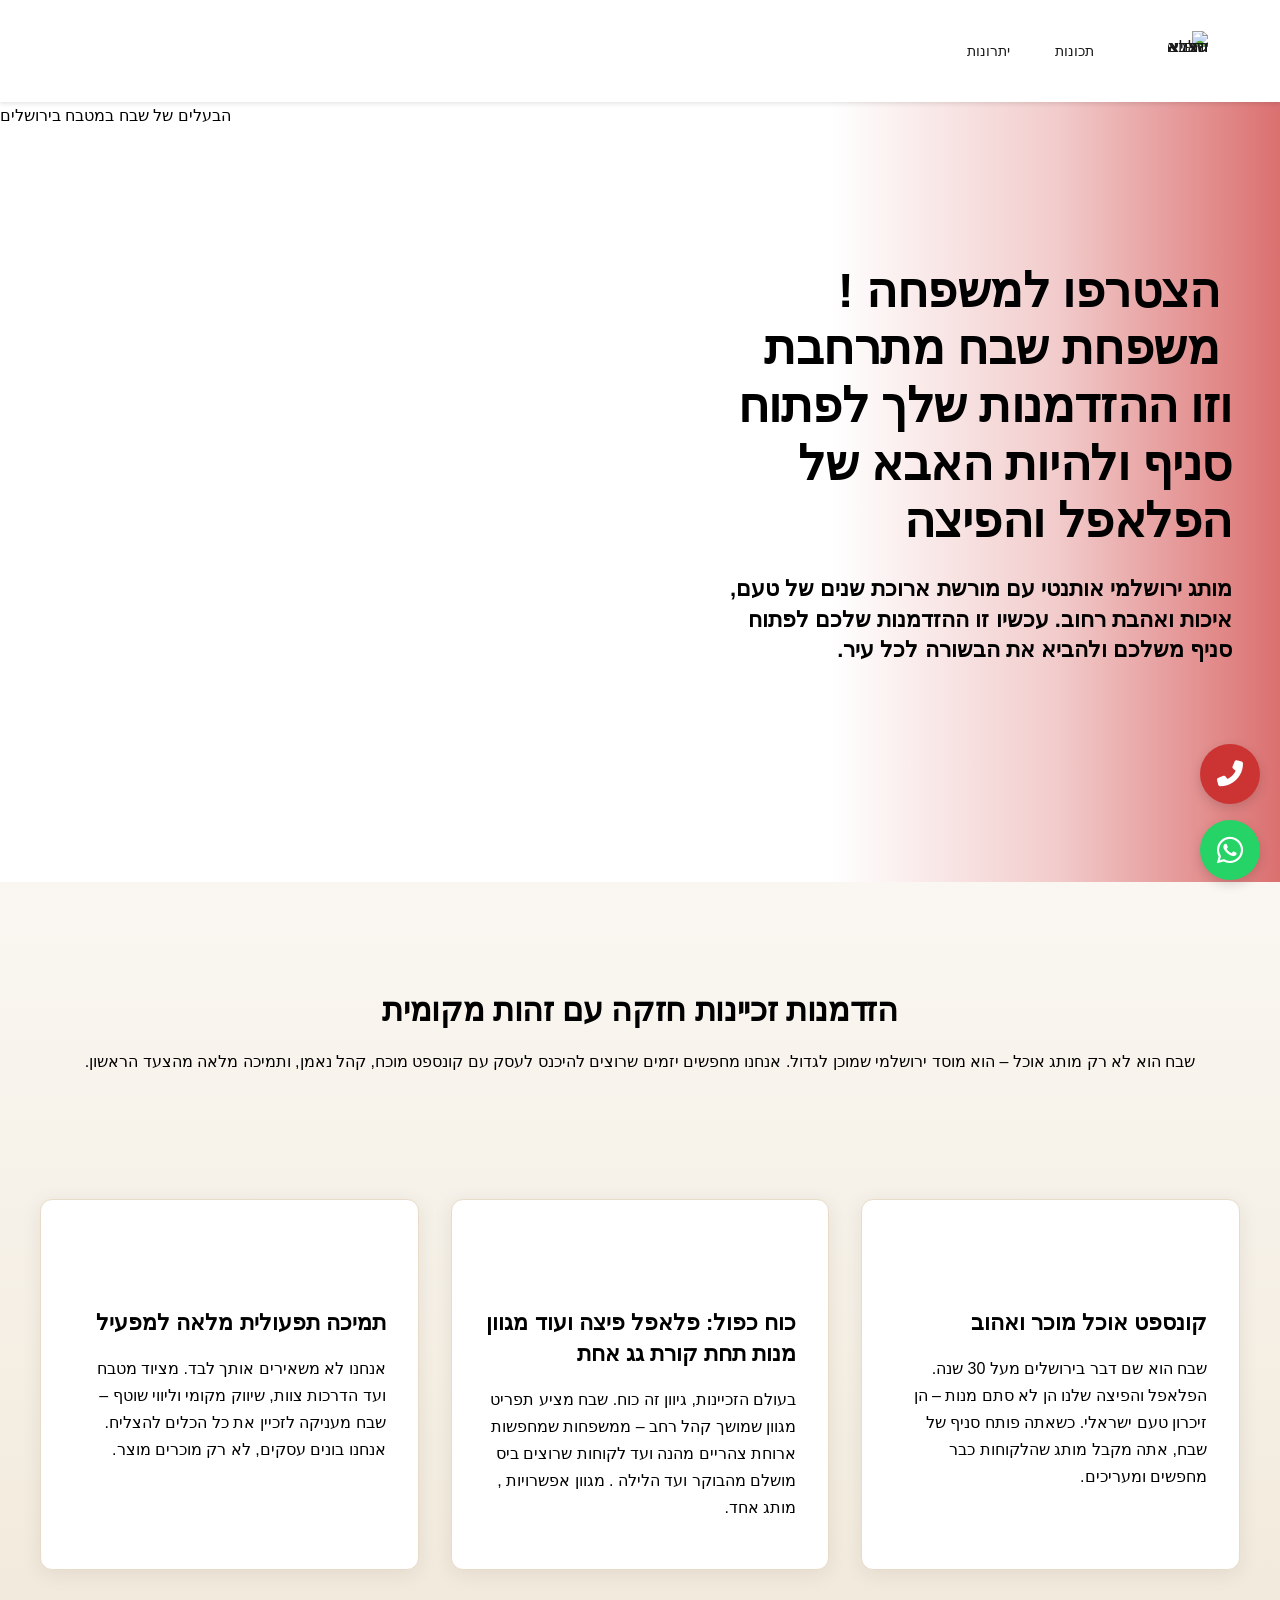
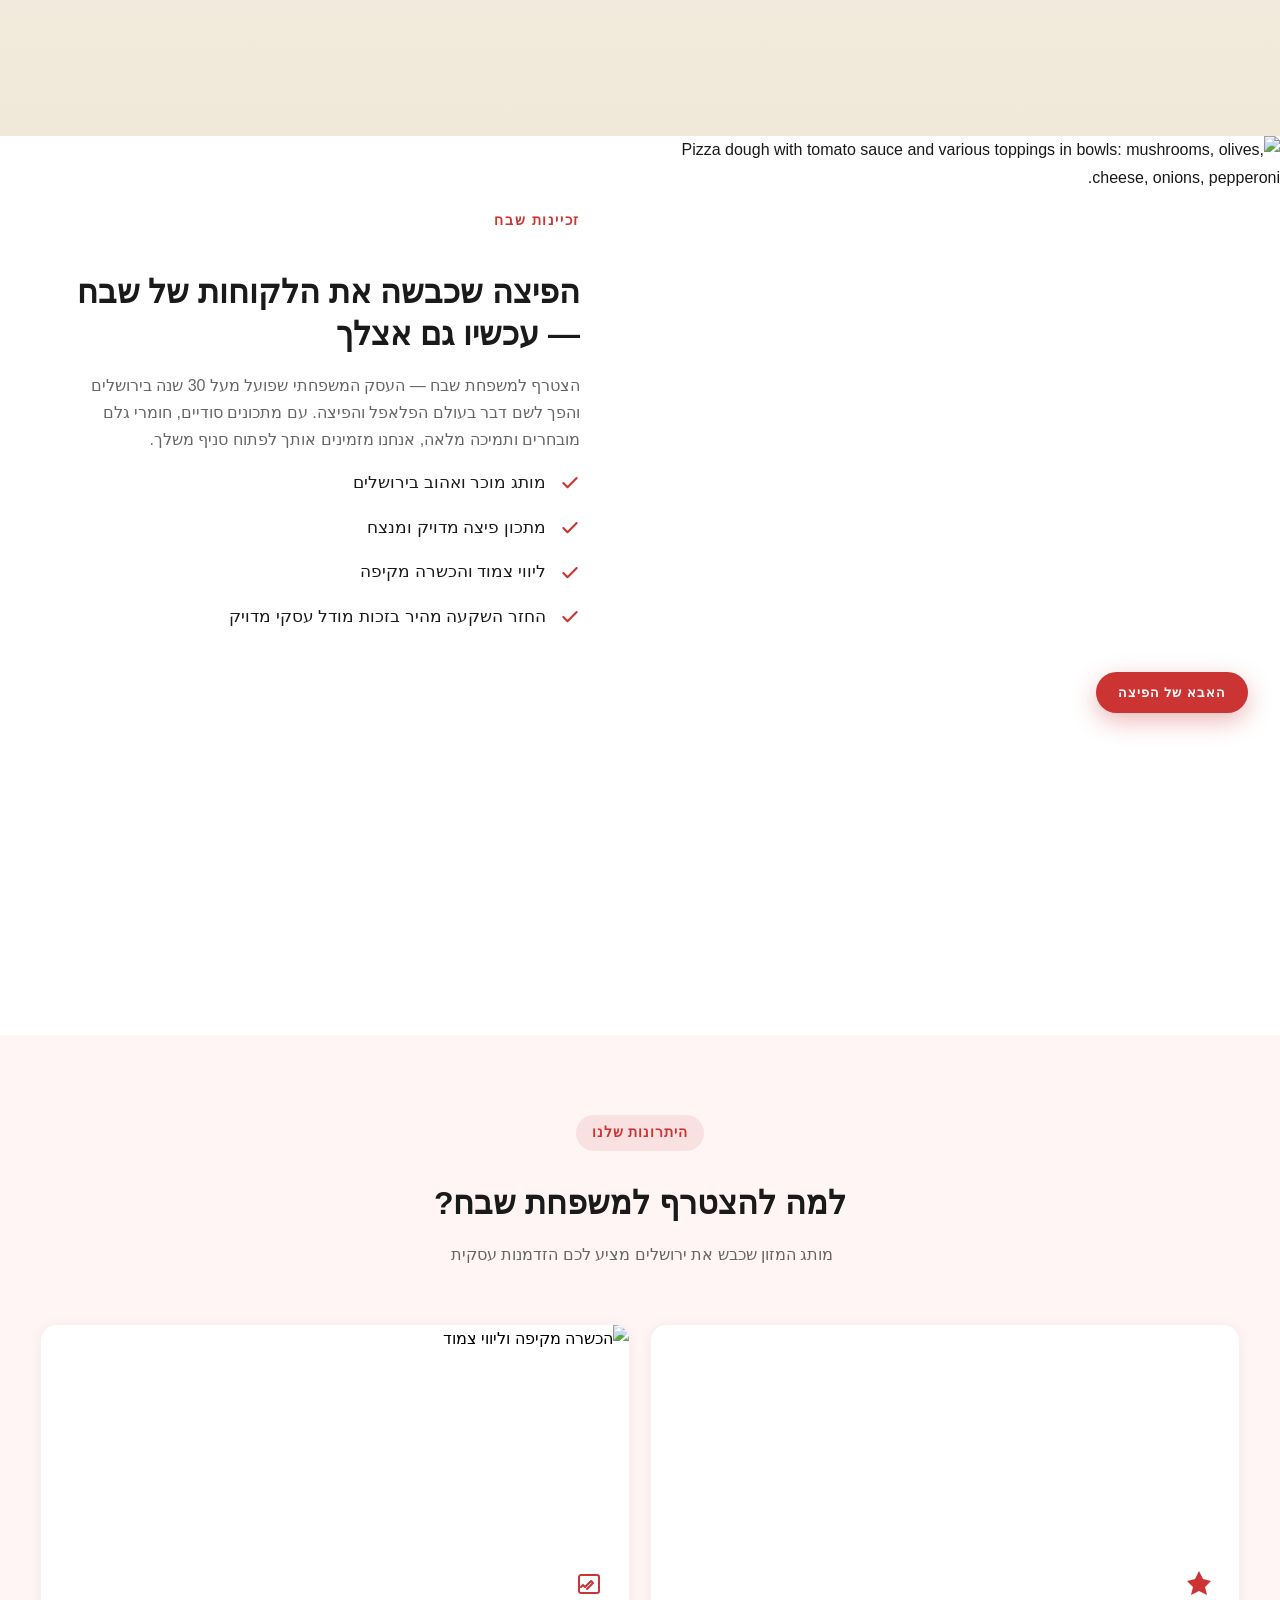
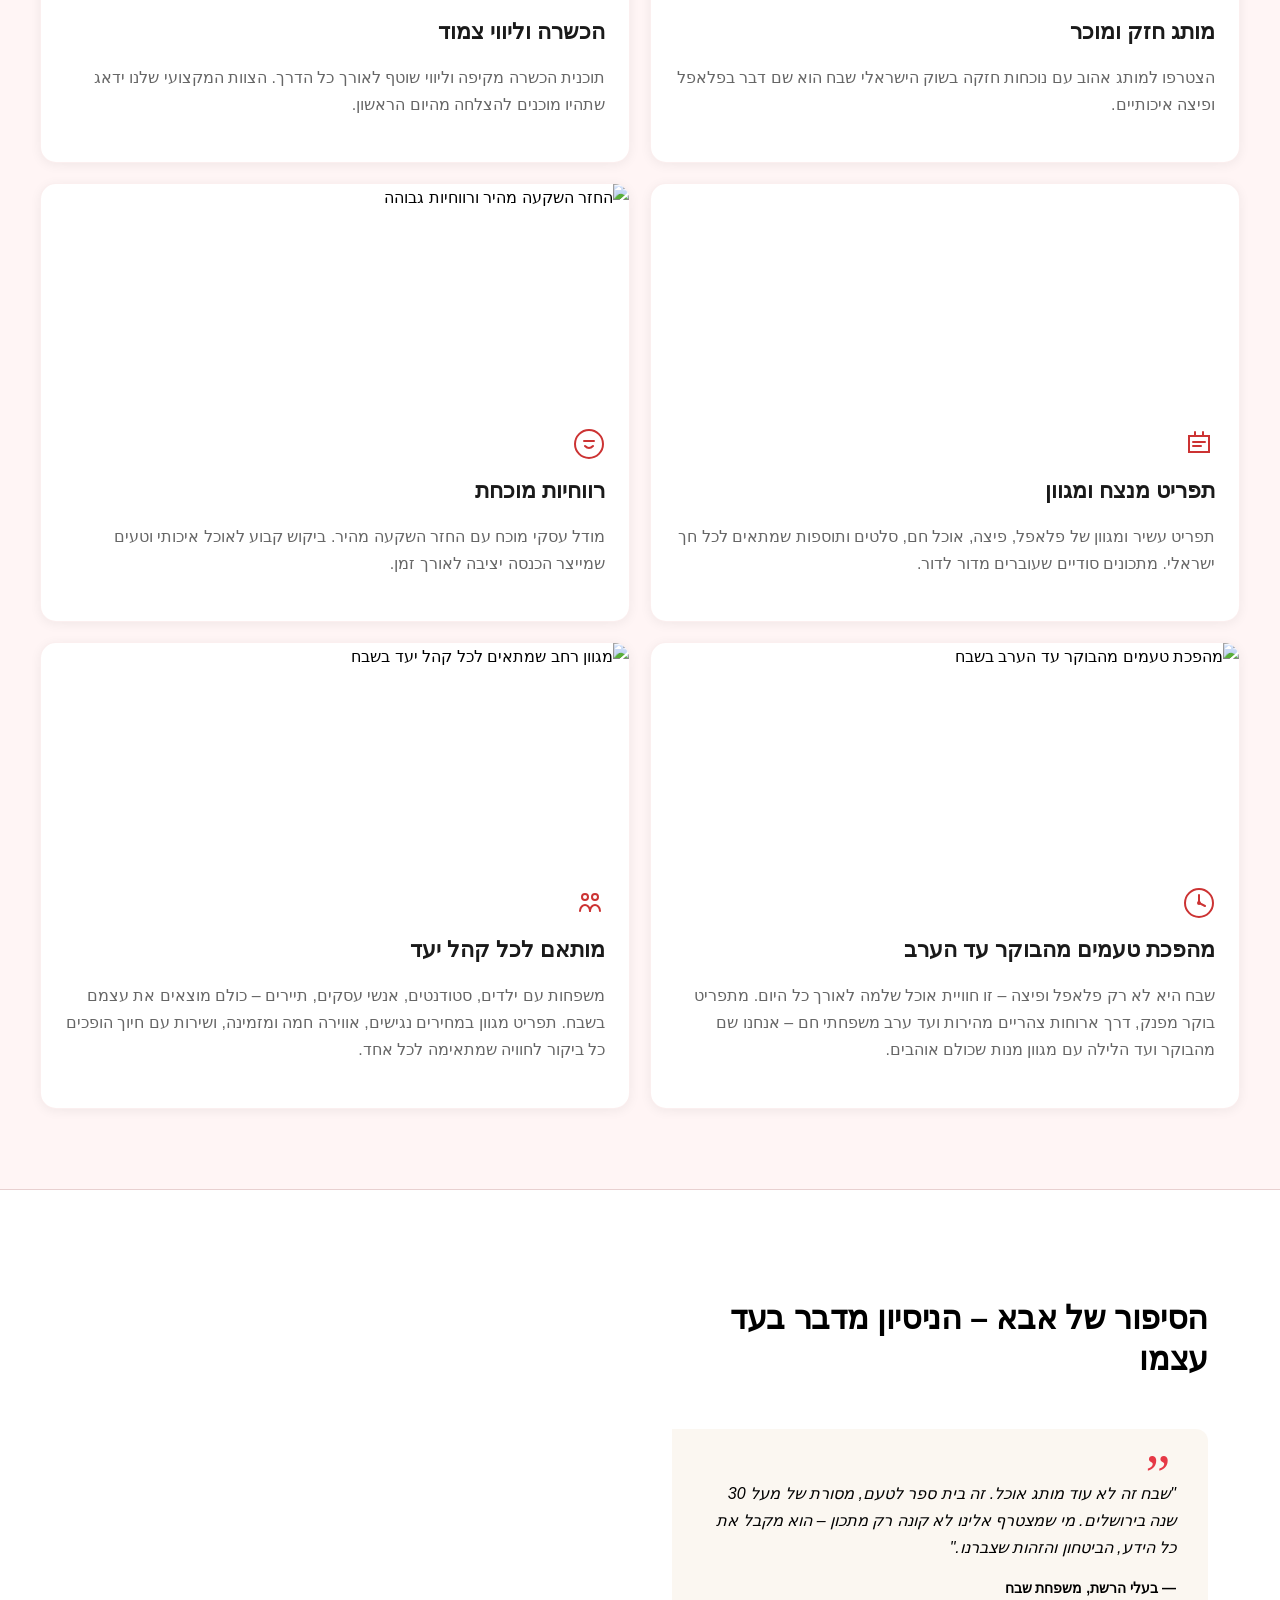
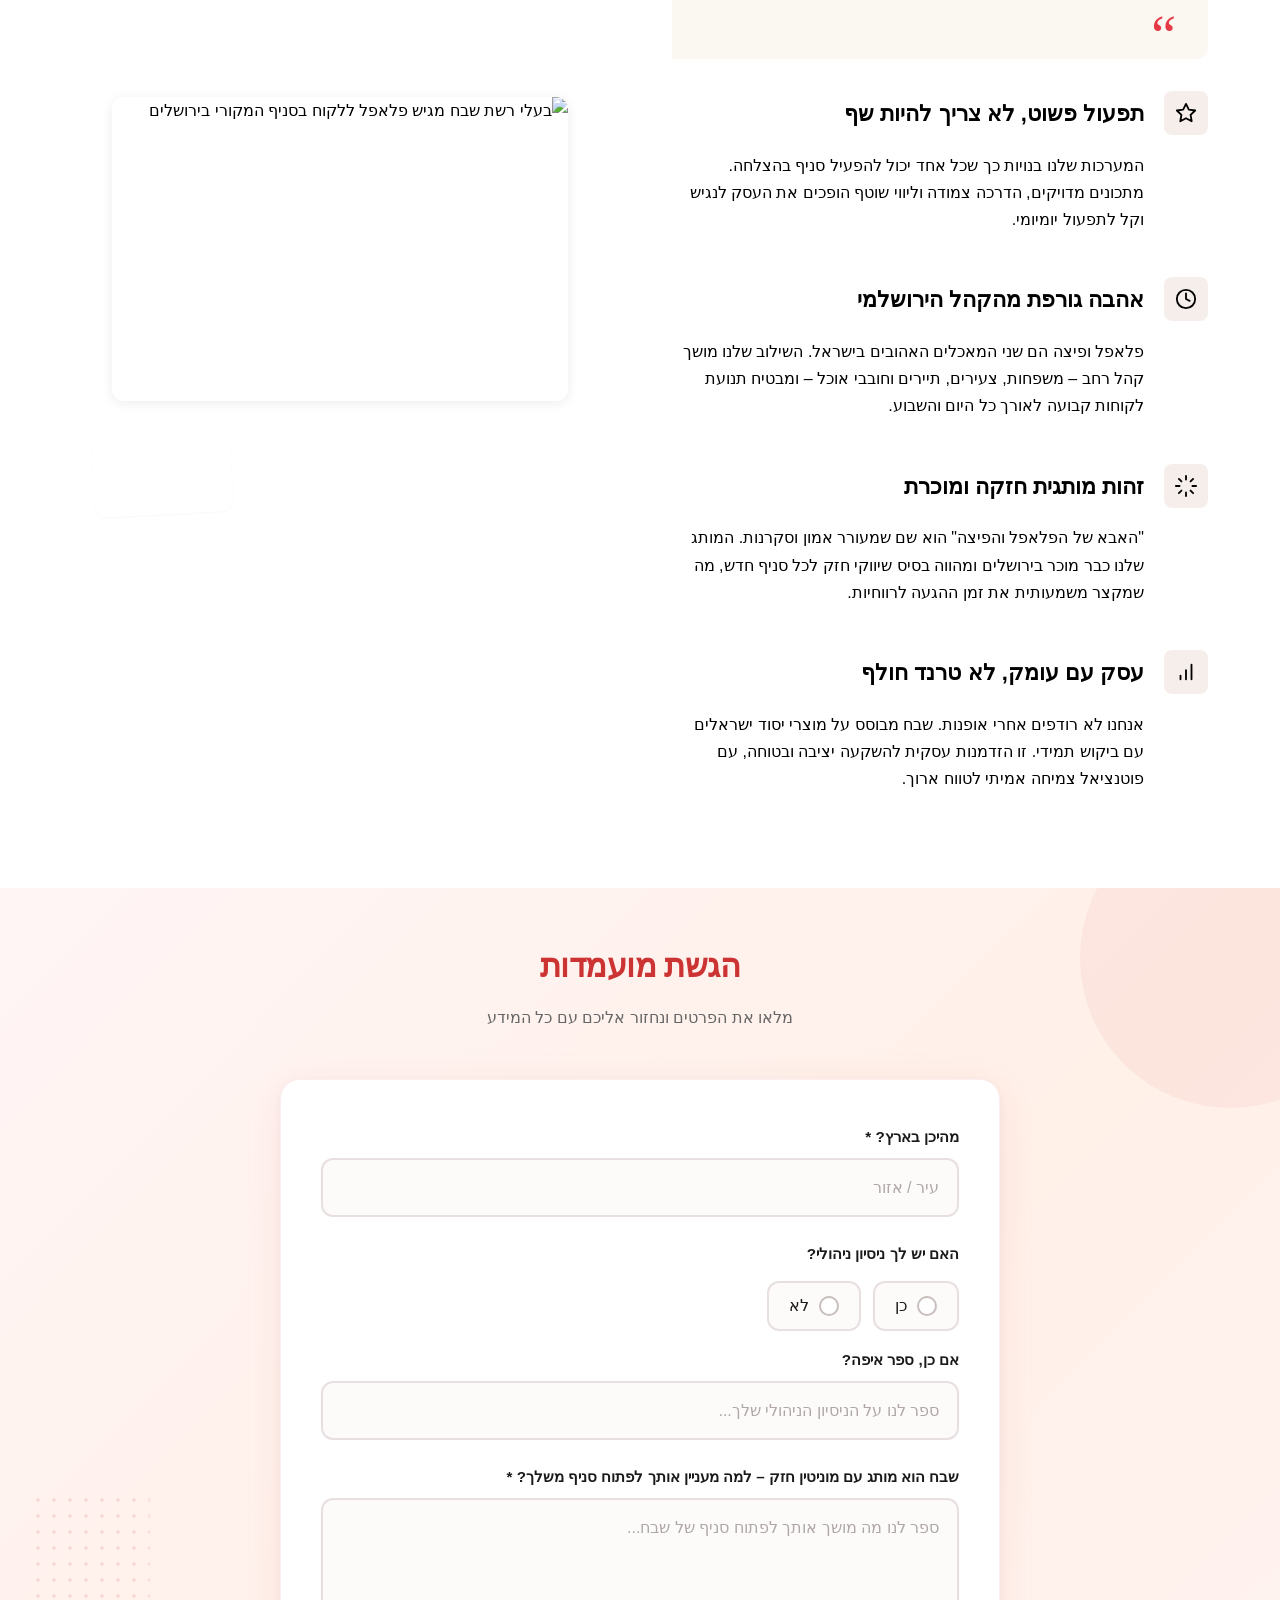
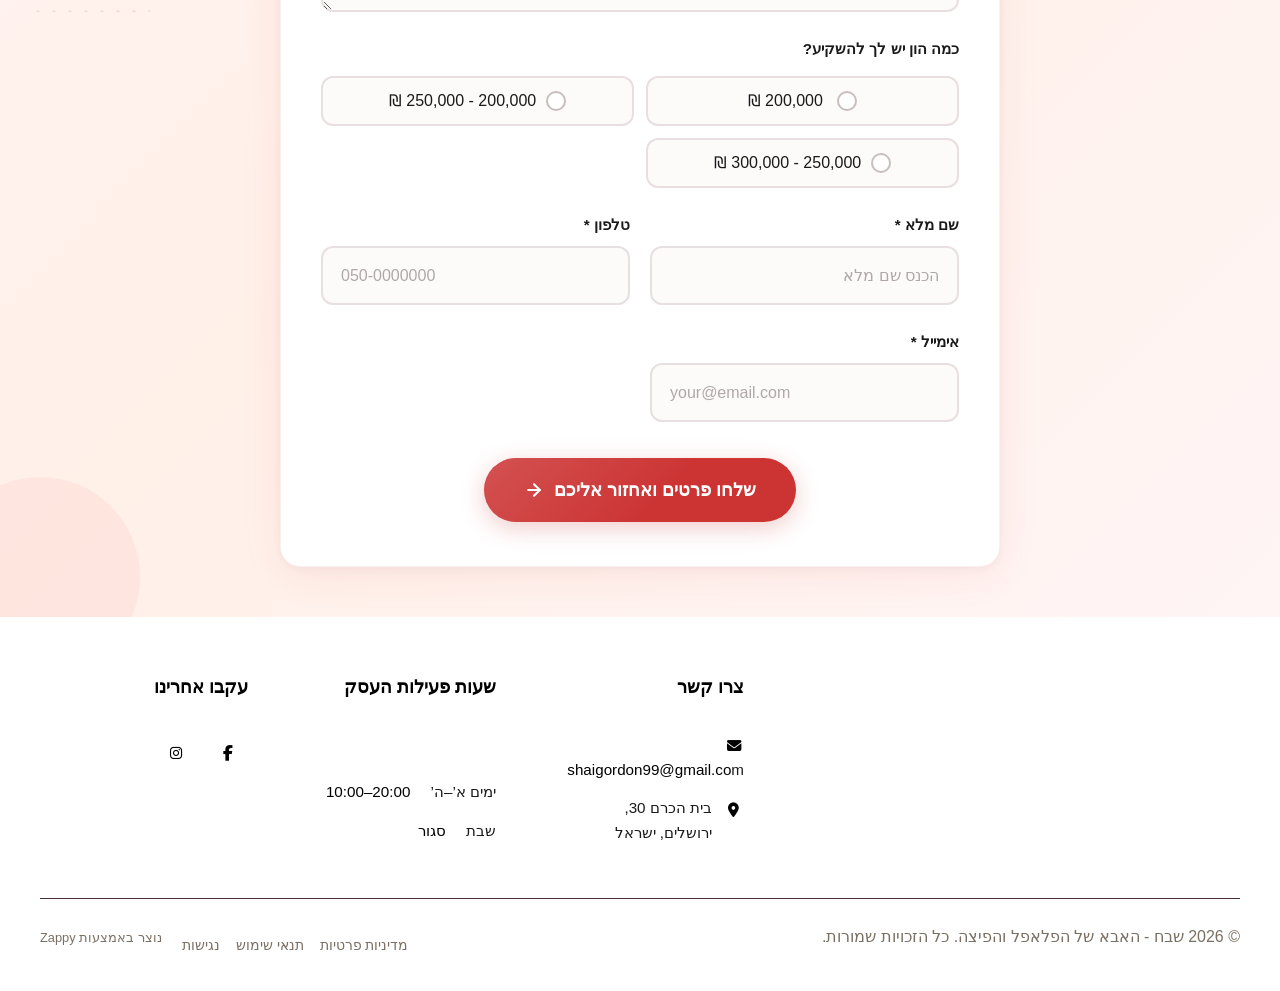
==== commit 39891d12: "Background sync: Progressive GitHub Sync" ====
--- a/public/index.html
+++ b/public/index.html
@@ -1 +1 @@
-<!doctype html><html dir="rtl" lang="he"><head><meta charset="UTF-8"><meta content="width=device-width,initial-scale=1" name="viewport"><meta content="index, follow" name="robots"><title>זכיינות למותג מזון שמשגע את ירושלים — שבח - האבא של הפלאפל והפיצה</title><meta content="מחפשים זכיינות אוכל רווחית עם טעם של הצלחה? הצטרפו לרשת שבח, האבא של הפלאפל והפיצה, ופתחו עמוד בית חם עם מותג ירושלמי חזק. ההזדמנות העסקית שלכם מתחילה כאן — השאירו פרטים עכשיו!" name="description"><meta content="זכיינות לרשת מזון, זכיינות אוכל רווחית, הזדמנות עסקית להשקעה, פתיחת עסק זכיינות, פתיחת פיצרייה זכיינות" name="keywords"><link href="/assets/favicon.ico" rel="icon" type="image/x-icon"><link href="/assets/favicon-16x16.png" rel="icon" type="image/png" sizes="16x16"><link href="/assets/favicon-32x32.png" rel="icon" type="image/png" sizes="32x32"><link href="/assets/favicon-48x48.png" rel="icon" type="image/png" sizes="48x48"><link href="/assets/favicon-192x192.png" rel="icon" type="image/png" sizes="192x192"><link href="/assets/favicon-512x512.png" rel="icon" type="image/png" sizes="512x512"><link href="/assets/apple-touch-icon.png" rel="apple-touch-icon"><script>!function(){"use strict";var t="8c916101-134d-48d8-9d8b-7ec053be4873",e="https://api.zappy5.com/api/analytics/track",a=18e5,n=2592e6,o=!0,i=!0,r=!0;var s=function(){var e="zappy_visitor_"+t,a=null;try{if(a=localStorage.getItem(e)){var o=JSON.parse(a),i=Date.now();if(i-o.created<n)return o.lastSeen=i,localStorage.setItem(e,JSON.stringify(o)),o.id}}catch(t){console.warn("Zappy Analytics: LocalStorage not available")}var r="zv_"+Date.now()+"_"+Math.random().toString(36).substr(2,9);try{localStorage.setItem(e,JSON.stringify({id:r,created:Date.now(),lastSeen:Date.now()}))}catch(t){}return r}(),c=function(){var e="zappy_session_"+t,n=null;try{if(n=sessionStorage.getItem(e)){var o=JSON.parse(n),i=Date.now();if(i-o.timestamp<a)return o.timestamp=i,sessionStorage.setItem(e,JSON.stringify(o)),o.id}}catch(t){console.warn("Zappy Analytics: SessionStorage not available")}var r="zs_"+Date.now()+"_"+Math.random().toString(36).substr(2,9);try{sessionStorage.setItem(e,JSON.stringify({id:r,timestamp:Date.now()}))}catch(t){}return r}();function l(a,n){n=n||{};var o={website_id:t,event_type:a,page_path:window.location.pathname,referrer:document.referrer||"direct",visitor_id:s,session_id:c,metadata:n};if(navigator.sendBeacon){var i=new Blob([JSON.stringify(o)],{type:"application/json"});navigator.sendBeacon(e,i)}else fetch(e,{method:"POST",headers:{"Content-Type":"application/json"},body:JSON.stringify(o),keepalive:!0}).catch(function(t){console.warn("Zappy Analytics: Failed to track event",t)})}o&&l("pageview",{title:document.title,url:window.location.href}),i&&document.addEventListener("click",function(t){var e=t.target;if("BUTTON"===e.tagName||e.closest("button")){var a="BUTTON"===e.tagName?e:e.closest("button");l("click",{element:"button",text:a.textContent.trim().substring(0,100),id:a.id||null,class:a.className||null})}else if("A"===e.tagName||e.closest("a")){var n="A"===e.tagName?e:e.closest("a");l("navigation",{element:"link",text:n.textContent.trim().substring(0,100),href:n.href,external:n.hostname!==window.location.hostname})}},!0),r&&document.addEventListener("submit",function(t){var e=t.target;l("form_submit",{form_id:e.id||null,form_name:e.name||null,form_action:e.action||null,form_method:e.method||"GET"})},!0);var d=Date.now();window.addEventListener("beforeunload",function(){l("page_unload",{time_on_page:Math.floor((Date.now()-d)/1e3),page_path:window.location.pathname})}),window.zappyAnalytics={track:l,getVisitorId:function(){return s},getSessionId:function(){return c}}}()</script><script>!function(){"use strict";if(!window.zappyFireMarketingEvent){var t={begin_checkout:"checkout_started",purchase:"checkout_complete",add_to_cart:"add_to_cart",view_product:"view_product"},e={whatsapp_click:{ga4:"contact",meta:"Contact",gtm:"whatsapp_click",ecom:!1},phone_click:{ga4:"contact",meta:"Contact",gtm:"phone_click",ecom:!1},contact_form_submitted:{ga4:"generate_lead",meta:"Lead",gtm:"contact_form_submitted",ecom:!1},checkout_started:{ga4:"begin_checkout",meta:"InitiateCheckout",gtm:"begin_checkout",ecom:!0},checkout_complete:{ga4:"purchase",meta:"Purchase",gtm:"purchase",ecom:!0},product_inquiry:{ga4:"generate_lead",meta:"Lead",gtm:"product_inquiry",ecom:!1},add_to_cart:{ga4:"add_to_cart",meta:"AddToCart",gtm:"add_to_cart",ecom:!0},view_product:{ga4:"view_item",meta:"ViewContent",gtm:"view_item",ecom:!0}};window.zappyFlushPendingMetaEvents=m;var r=0,n=setInterval(function(){r++,m();var t=0;try{t=(window.__zappyPendingMetaEvents||[]).length}catch(t){}(0===t&&"function"==typeof window.fbq||r>60)&&clearInterval(n)},500);window.zappyFireMarketingEvent=function(r,n,a){try{a=a||{};var d=t[r]||r,m=e[d];if(!m)return;(n=n||{}).pagePath||n.page_path||(n.pagePath=i());var s="",h=!1,f=!1;if("checkout_complete"===d&&(h=!(!(s=String(n.orderId||n.order_id||n.transaction_id||""))||!function(t){if(!t)return!1;try{return"1"===window.sessionStorage.getItem(u(t))}catch(t){return!1}}(s)),f=!(!s||!p(s)),h&&f))return;if(!a.skipFirstParty&&!h)try{window.zappyAnalytics&&"function"==typeof window.zappyAnalytics.track&&window.zappyAnalytics.track(d,n)}catch(t){}if(!h){try{if(window.dataLayer=window.dataLayer||[],m.ecom){var w=o(d,n),y={};w.transaction_id&&(y.transaction_id=w.transaction_id),null!=w.value&&(y.value=w.value),w.currency&&(y.currency=w.currency),w.items&&(y.items=w.items),window.dataLayer.push({ecommerce:null}),window.dataLayer.push({event:m.gtm,ecommerce:y}),"checkout_complete"!==d&&"checkout_started"!==d||(window.dataLayer.push({ecommerce:null}),window.dataLayer.push({event:d,ecommerce:y}))}else{var v={event:m.gtm};for(var g in n)Object.prototype.hasOwnProperty.call(n,g)&&(v[g]=n[g]);window.dataLayer.push(v)}}catch(t){}s&&function(t){if(t)try{window.sessionStorage.setItem(u(t),"1")}catch(t){}}(s)}try{if(f);else{var k=function(t,e){for(var r=c(e=e||{}),n=parseFloat(null!=e.value?e.value:null!=e.total?e.total:0)||0,a=String(e.currency||"USD").toUpperCase(),i=[],o=0,u=0;u<r.length;u++)r[u].item_id&&i.push(r[u].item_id),o+=r[u].quantity||1;if("checkout_complete"===t)return{value:n,currency:a,content_ids:i.length?i:void 0,content_type:"product",num_items:o||void 0,order_id:String(e.order_id||e.orderId||e.transaction_id||e.orderNumber||"")||void 0};if("checkout_started"===t)return{value:n,currency:a,content_ids:i.length?i:void 0,content_type:"product",num_items:o||parseInt(null!=e.itemCount?e.itemCount:0,10)||void 0};if("add_to_cart"===t){var d=String(e.productId||e.product_id||i[0]||"");return{value:n||(r[0]?r[0].price*r[0].quantity:0),currency:a,content_ids:d?[d]:i.length?i:void 0,content_type:"product",content_name:e.productName||e.product_name||r[0]&&r[0].item_name,num_items:parseInt(null!=e.quantity?e.quantity:o||1,10)||1}}if("view_product"===t){var p=String(e.productId||e.product_id||i[0]||"");return{value:n||parseFloat(null!=e.price?e.price:0)||0,currency:a,content_ids:p?[p]:i.length?i:void 0,content_type:"product",content_name:e.productName||e.product_name||r[0]&&r[0].item_name}}return"whatsapp_click"===t||"phone_click"===t?{content_name:"whatsapp_click"===t?"WhatsApp":"Phone",content_category:"contact"}:"contact_form_submitted"===t||"product_inquiry"===t?{content_name:"product_inquiry"===t?"Product inquiry":"Contact form",content_category:e.productName||e.product_name||void 0}:e}(d,n);"function"==typeof window.fbq?(window.fbq("track",m.meta,k),s&&l(s)):function(t,e,r){var n=_();if(r)for(var a=0;a<n.length;a++)if(n[a]&&n[a].orderId===r&&n[a].eventName===t)return;n.push({eventName:t,params:e||{},orderId:r||null})}(m.meta,k,"checkout_complete"===d?s:null)}}catch(t){}}catch(t){}};var a=Object.create(null);document.addEventListener("click",function(t){try{var e=t.target;if(!e)return;var r=h(e,".whatsapp-float, a.whatsapp-float, [data-zappy-whatsapp]"),n=function(t){for(var e=t;e&&e!==document;){if("A"===e.tagName)return e;e=e.parentElement}return null}(e),a=n&&n.href||"";if(r||n&&function(t){if(!t)return!1;var e=String(t).toLowerCase();return-1!==e.indexOf("wa.me/")||-1!==e.indexOf("api.whatsapp.com")||-1!==e.indexOf("whatsapp.com/send")||0===e.indexOf("whatsapp:")}(a)){if(!s("wa:"+a)){var c=r?"float":"link";window.zappyFireMarketingEvent("whatsapp_click",{source:c,href:a||null,pagePath:i()})}return}var o=h(e,".phone-header-btn, .nav-phone-btn, .call-btn, [data-zappy-phone]"),u="";if(n&&n.href&&0===String(n.href).toLowerCase().indexOf("tel:")?u=n.href:o&&o.href&&0===String(o.href).toLowerCase().indexOf("tel:")&&(u=o.href),o||u){var d="";return u&&(d=String(u).replace(/^tel:/i,"").trim()),void(s("tel:"+(d||o&&o.id||"btn"))||window.zappyFireMarketingEvent("phone_click",{source:o?"button":"link",phone:d||null,href:u||null,pagePath:i()}))}}catch(t){}},!0)}function i(){try{if(window.ZAPPY_CONFIG&&window.ZAPPY_CONFIG.currentPagePath)return window.ZAPPY_CONFIG.currentPagePath}catch(t){}try{return window.location.pathname||"/"}catch(t){return"/"}}function c(t){var e=(t=t||{}).items||t.cartItems||t.cart_items||t.lineItems||[];Array.isArray(e)||(e=[]);for(var r=[],n=0;n<e.length;n++){var a=e[n];if(a&&"object"==typeof a){var i=String(a.item_id||a.productId||a.product_id||a.id||"").trim(),c=String(a.item_name||a.productName||a.product_name||a.name||"").trim(),o=parseFloat(null!=a.price?a.price:null!=a.unitPrice?a.unitPrice:0)||0,u=Math.max(1,parseInt(null!=a.quantity?a.quantity:null!=a.qty?a.qty:1,10)||1);(i||c)&&r.push({item_id:i||c,item_name:c||i,price:o,quantity:u})}}return r}function o(t,e){var r=c(e=e||{}),n=parseFloat(null!=e.value?e.value:null!=e.total?e.total:0)||0,a=String(e.currency||"USD").toUpperCase();if("checkout_complete"===t)return{transaction_id:String(e.transaction_id||e.orderId||e.order_id||e.orderNumber||"")||void 0,value:n,currency:a,items:r};if("checkout_started"===t)return{value:n,currency:a,items:r};if("add_to_cart"===t){var o=r.length?r:[{item_id:String(e.productId||e.product_id||""),item_name:String(e.productName||e.product_name||""),price:parseFloat(null!=e.value?e.value:null!=e.price?e.price:0)||0,quantity:parseInt(null!=e.quantity?e.quantity:1,10)||1}].filter(function(t){return t.item_id||t.item_name});return{value:n||(o[0]?o[0].price*o[0].quantity:0),currency:a,items:o}}if("view_product"===t){var u=r.length?r:[{item_id:String(e.productId||e.product_id||""),item_name:String(e.productName||e.product_name||""),price:parseFloat(null!=e.price?e.price:null!=e.value?e.value:0)||0,quantity:1}].filter(function(t){return t.item_id||t.item_name});return{currency:a,value:n||(u[0]?u[0].price:0),items:u}}return"whatsapp_click"===t||"phone_click"===t?{method:"whatsapp_click"===t?"whatsapp":"phone",page_path:e.pagePath||i()}:"contact_form_submitted"===t||"product_inquiry"===t?{page_path:e.pagePath||i()}:e}function u(t){return"zappy_purchase_fired_"+String(t||"")}function d(t){return"zappy_purchase_meta_fired_"+String(t||"")}function p(t){if(!t)return!1;try{return"1"===window.sessionStorage.getItem(d(t))}catch(t){return!1}}function l(t){if(t)try{window.sessionStorage.setItem(d(t),"1")}catch(t){}}function _(){try{return Array.isArray(window.__zappyPendingMetaEvents)||(window.__zappyPendingMetaEvents=[]),window.__zappyPendingMetaEvents}catch(t){return[]}}function m(){if("function"==typeof window.fbq){var t=_().slice();try{window.__zappyPendingMetaEvents=[]}catch(t){}for(var e=0;e<t.length;e++){var r=t[e];if(r&&r.eventName&&(!r.orderId||!p(r.orderId)))try{window.fbq("track",r.eventName,r.params||{}),r.orderId&&l(r.orderId)}catch(t){}}}}function s(t){var e=Date.now();return!!(a[t]&&e-a[t]<800)||(a[t]=e,!1)}function h(t,e){return t&&t.closest?t.closest(e):null}}()</script><meta content="זכיינות  למותג מזון שמשגע את ירושלים — שבח - האבא של הפלאפל והפיצה" property="og:title"><meta content="מחפשים זכיינות אוכל רווחית עם טעם של הצלחה? הצטרפו לרשת שבח, האבא של הפלאפל והפיצה, ופתחו עמוד בית חם עם מותג ירושלמי חזק. ההזדמנות העסקית שלכם מתחילה כאן — השאירו פרטים עכשיו!" property="og:description"><meta content="summary_large_image" name="twitter:card"><meta content="זכיינות  למותג מזון שמשגע את ירושלים — שבח - האבא של הפלאפל והפיצה" name="twitter:title"><meta content="מחפשים זכיינות אוכל רווחית עם טעם של הצלחה? הצטרפו לרשת שבח, האבא של הפלאפל והפיצה, ופתחו עמוד בית חם עם מותג ירושלמי חזק. ההזדמנות העסקית שלכם מתחילה כאן — השאירו פרטים עכשיו!" name="twitter:description"><script type="application/ld+json">{"@context":"https://schema.org","@graph":[{"@type":"LocalBusiness","@id":"https://shevach.co.il#organization","name":"שבח - האבא של הפלאפל והפיצה","url":"https://shevach.co.il","description":"Shevach - 'The Father of Falafel and Pizza' is a bold and confident food brand based in Jerusalem, combining two beloved Israeli staples under one roof. The brand carries a strong, authoritative personality ('the father') suggesting heritage, mastery, and street-food credibility. The franchise opportunity is the core focus of the landing page, targeting entrepreneurs looking to join an established and proudly Israeli food concept.","address":{"@type":"PostalAddress","streetAddress":"בית הכרם 30, Jerusalem, 96633, ישראל"},"contactPoint":[{"@type":"ContactPoint","contactType":"customer service","email":"shaigordon99@gmail.com","telephone":"0505414955"}]},{"@type":"WebSite","@id":"https://shevach.co.il#website","url":"https://shevach.co.il","name":"שבח - האבא של הפלאפל והפיצה","publisher":{"@id":"https://shevach.co.il#organization"}}]}</script><meta content="website" property="og:type"><meta content="he_IL" property="og:locale"><style>.skip-link{position:absolute;top:0;left:0;transform:translateY(-200%);padding:12px 18px;background:var(--bg-dark,#1a1a1a);color:var(--text-light,#fff);font-weight:600;border-radius:0 0 8px 0;z-index:10000}.skip-link:focus{transform:none;outline:2px solid var(--ring,#fff);outline-offset:2px}:focus-visible{outline:2px solid var(--ring,currentColor);outline-offset:3px}</style><link href="/assets/favicon.ico" rel="icon" type="image/x-icon"><link href="/assets/favicon-16x16.png" rel="icon" type="image/png" sizes="16x16"><link href="/assets/favicon-32x32.png" rel="icon" type="image/png" sizes="32x32"><link href="/assets/favicon-48x48.png" rel="icon" type="image/png" sizes="48x48"><link href="/assets/favicon-192x192.png" rel="icon" type="image/png" sizes="192x192"><link href="/assets/favicon-512x512.png" rel="icon" type="image/png" sizes="512x512"><link href="/assets/apple-touch-icon.png" rel="apple-touch-icon"><link href="https://cdn.jsdelivr.net/npm/vanilla-cookieconsent@3/dist/cookieconsent.css" rel="stylesheet"><style data-zappy-section-v2-css="true">.home-section-6-section{background:linear-gradient(180deg,#faf7f2 0,#f0e8d8 100%);color:var(--text-dark);padding:120px 16px 80px;position:relative;overflow:hidden;direction:rtl;font-family:Heebo,Assistant,sans-serif}.home-section-6-section__container{max-width:1200px;margin:0 auto;position:relative;z-index:2}.home-section-6-section__header{text-align:center;margin-bottom:48px}.home-section-6-section__title{font-family:Rubik,Heebo,sans-serif;font-size:2.25rem;font-weight:700;letter-spacing:-.01em;line-height:1.2;color:#1a1208;margin:0 0 16px 0}.home-section-6-section__subtitle{font-size:1.125rem;line-height:1.8;color:#4a3c28;max-width:600px;margin:0 auto 24px auto}.home-section-6-section__divider{display:flex;justify-content:center;align-items:center;margin-top:16px}.home-section-6-section__form-card{display:flex;flex-direction:row;background:#fff;border-radius:12px;box-shadow:0 4px 20px rgba(44,24,16,.08);border:1px solid #e8dcc8;overflow:hidden;position:relative}.home-section-6-section__image-col{flex:0 0 45%;position:relative;background:#f5efe6;display:flex;align-items:center;justify-content:center;overflow:hidden}.home-section-6-section__image{width:100%;height:100%;object-fit:cover;display:block;min-height:500px}.home-section-6-section__image-badge{position:absolute;bottom:24px;inset-inline-start:24px;background:rgba(192,57,43,.9);color:#fff;padding:8px 20px;border-radius:100px;font-weight:600;font-size:.875rem;box-shadow:0 4px 12px rgba(0,0,0,.15);backdrop-filter:blur(4px);z-index:2}.home-section-6-section__form-col{flex:1;padding:40px;display:flex;flex-direction:column;justify-content:center}.home-section-6-section__form{display:flex;flex-direction:column;gap:24px}.home-section-6-section__field-group{display:flex;flex-direction:column;gap:8px}.home-section-6-section__label{font-size:.875rem;font-weight:600;color:#1a1208;text-align:start}.home-section-6-section__input{background:#faf7f2;border:1px solid #e8dcc8;border-radius:8px;padding:14px 16px;font-size:1rem;font-family:inherit;color:#1a1208;transition:border-color .2s ease,box-shadow .2s ease;width:100%;box-sizing:border-box}.home-section-6-section__input:focus{outline:0;border-color:#c0392b;box-shadow:0 0 0 3px rgba(192,57,43,.1)}.home-section-6-section__input::placeholder{color:#8b7d7d;opacity:.7}.home-section-6-section__select{appearance:none;background-image:url("data:image/svg+xml,%3Csvg width='12' height='8' viewBox='0 0 12 8' fill='none' xmlns='http://www.w3.org/2000/svg'%3E%3Cpath d='M1 1.5L6 6.5L11 1.5' stroke='%234A3C28' stroke-width='2' stroke-linecap='round' stroke-linejoin='round'/%3E%3C/svg%3E");background-repeat:no-repeat;background-position:left 16px center;padding-inline-end:40px;cursor:pointer}.home-section-6-section__field-row{display:flex;gap:16px}.home-section-6-section__field-row .home-section-6-section__field-group{flex:1;min-width:0}.home-section-6-section__screening{background:#f5efe6;border-radius:12px;padding:24px;display:flex;flex-direction:column;gap:20px;border:1px solid #e8dcc8}.home-section-6-section__screening-title{font-size:1rem;font-weight:700;color:#1a1208;margin:0;text-align:start}.home-section-6-section__radio-group{display:flex;gap:24px;flex-wrap:wrap}.home-section-6-section__radio-label{display:flex;align-items:center;gap:8px;font-size:.95rem;color:#4a3c28;cursor:pointer;position:relative;padding-inline-start:28px}.home-section-6-section__radio{position:absolute;opacity:0;cursor:pointer;width:0;height:0}.home-section-6-section__radio-custom{position:absolute;inset-inline-start:0;top:50%;transform:translateY(-50%);width:20px;height:20px;border-radius:50%;border:2px solid #c9a84c;background:#fff;transition:all .2s ease}.home-section-6-section__radio:checked+.home-section-6-section__radio-custom{background:#c0392b;border-color:#c0392b;box-shadow:inset 0 0 0 5px #fff}.home-section-6-section__input--conditional{margin-top:8px}.home-section-6-section .privacy-consent{margin-top:0}.home-section-6-section .privacy-consent-label{display:flex;align-items:flex-start;gap:8px;font-size:.75rem;color:#4a3c28;cursor:pointer;text-align:start}.home-section-6-section .privacy-consent-checkbox{margin-top:2px;accent-color:#C0392B;width:16px;height:16px;flex-shrink:0}.home-section-6-section .privacy-consent-label a{color:#c0392b;text-decoration:underline;font-weight:500}.home-section-6-section__submit-btn{background:#c0392b;color:#fff;padding:18px 32px;border-radius:8px;border:none;font-weight:700;font-size:1.125rem;cursor:pointer;display:inline-flex;align-items:center;justify-content:center;gap:12px;transition:background .2s ease,transform .1s ease,box-shadow .2s ease;font-family:inherit;width:100%;box-shadow:0 4px 12px rgba(192,57,43,.25)}.home-section-6-section__submit-btn:hover{background:#a8322a;transform:translateY(-1px);box-shadow:0 8px 20px rgba(192,57,43,.35)}.home-section-6-section__submit-btn:active{transform:translateY(0)}.home-section-6-section__note{font-size:.75rem;color:#6b7280;text-align:center;margin:0}.home-section-6-section__olive-branch{position:absolute;bottom:0;inset-inline-end:0;z-index:1;pointer-events:none;opacity:.8;width:180px;height:200px}.home-section-6-section__olive-branch svg{width:100%;height:100%}@media (max-width:768px){.home-section-6-section{padding:100px 16px 60px}.home-section-6-section__title{font-size:1.75rem}.home-section-6-section__subtitle{font-size:1rem}.home-section-6-section__form-card{flex-direction:column}.home-section-6-section__image-col{flex:0 0 auto;height:250px;order:-1}.home-section-6-section__image{min-height:250px}.home-section-6-section__form-col{padding:24px}.home-section-6-section__field-row{flex-direction:column;gap:24px}.home-section-6-section__radio-group{flex-direction:column;gap:12px}.home-section-6-section__screening{padding:16px}.home-section-6-section__olive-branch{display:none}}</style><script>function gtag(){dataLayer.push(arguments)}window.dataLayer=window.dataLayer||[],gtag("consent","default",{ad_storage:"denied",ad_user_data:"denied",ad_personalization:"denied",analytics_storage:"denied",wait_for_update:500})</script><script>!function(e,t,a,n){e[n]=e[n]||[],e[n].push({"gtm.start":(new Date).getTime(),event:"gtm.js"});var g=t.getElementsByTagName(a)[0],m=t.createElement(a);m.async=!0,m.src="https://www.googletagmanager.com/gtm.js?id=GTM-5NRRXVDH",g.parentNode.insertBefore(m,g)}(window,document,"script","dataLayer")</script><style id="zappy-critical-above-fold-css">html{box-sizing:border-box;-webkit-text-size-adjust:100%}*,::after,::before{box-sizing:inherit}body{margin:0;min-width:320px;overflow-x:clip}img,svg,video{max-width:100%;height:auto}main{display:block}.container{width:min(100% - 32px,1200px);margin-inline:auto}.navbar,header .navbar,header[role=banner],nav.navbar{position:relative;z-index:1000;width:100%}.nav-container,.navbar .container{display:flex;align-items:center;justify-content:space-between;min-height:64px}.logo,.logo-link img{display:block;width:35px;height:35px;object-fit:contain}#navMenu,.nav-menu{list-style:none;margin:0;padding:0}#navMenu a,.nav-menu a,.navbar .nav-links a,.navbar a{color:inherit;text-decoration:none}#navMenu .sub-menu,.nav-menu .sub-menu,.navbar .sub-menu{display:none}.fa,.fa-brands,.fa-regular,.fa-solid,.fab,.far,.fas{display:inline-block;min-width:1em;text-align:center}html:not(#zappy-noop) .navbar:has(.nav-ecommerce-icons)>.phone-header-btn,html:not(#zappy-noop)[data-zappy-site-type=ecommerce] .phone-header-btn{display:none!important;visibility:hidden!important;width:0!important;height:0!important;pointer-events:none!important}.zappy-preview-empty-store-cta{display:none!important;visibility:hidden!important;height:0!important;max-height:0!important;overflow:hidden!important;margin:0!important;padding:0!important;border:0!important;box-shadow:none!important}.zappy-catalog-menu{background:var(--surface-color,var(--surface,linear-gradient(135deg,#f8f9fa 0,#fff 100%)));border-bottom:1px solid var(--border-color,#e5e7eb);padding:0;position:sticky;top:0;z-index:90}.zappy-catalog-menu.rtl,.zappy-catalog-menu[dir=rtl]{direction:rtl}.zappy-catalog-menu.ltr,.zappy-catalog-menu[dir=ltr]{direction:ltr}.catalog-menu-container{max-width:1440px;margin:0 auto;display:flex;align-items:center;gap:8px;padding:10px 24px;overflow:visible}.catalog-menu-categories,.catalog-menu-list{display:flex;align-items:center;gap:4px;flex-wrap:wrap;margin:0;padding:0;list-style:none}.catalog-menu-item{display:inline-flex;align-items:center;padding:8px 16px;font-size:14px;font-weight:500;color:var(--text-color,var(--text,#374151));text-decoration:none;border-radius:20px;white-space:nowrap}.catalog-menu-all{background:var(--primary-color,var(--primary,#111));color:var(--text-light,#fff)!important}.catalog-menu-parent{position:relative;display:inline-flex;align-items:center}.catalog-menu-trigger{display:inline-flex;align-items:center;gap:6px}.catalog-menu-chevron{flex-shrink:0}.catalog-menu-parent>.sub-menu{display:none!important;visibility:hidden!important;opacity:0!important;pointer-events:none!important}.hero-section,.index-hero-section,section[class*=hero]{position:relative;overflow:hidden}.hero-section,.index-hero-section{min-height:560px}section[data-hero-type*=fullscreen]{min-height:100vh}.hero-bg-image,.hero-bg-wrapper,section[class*=hero] [class*=hero-bg]{position:absolute;inset:0;width:100%;height:100%}.hero-bg-image img,.hero-bg-wrapper img,section[class*=hero] [data-hero-bg],section[class*=hero] img[data-hero-background=true]{width:100%!important;height:100%!important;object-fit:cover!important;display:block}.hero-content,section[class*=hero] .container{position:relative;z-index:2}@media(max-width:768px){:root{--header-height:72px;--total-header-height:72px;--zappy-mobile-menu-top:72px}html[data-zappy-site-type=ecommerce] body{padding-top:var(--total-header-height,72px)}html[data-zappy-site-type=ecommerce] body>.navbar:not(.zappy-catalog-menu),html[data-zappy-site-type=ecommerce] body>nav.navbar{position:fixed!important;top:0;left:0;right:0;z-index:100000;width:100%;margin-bottom:0}.zappy-catalog-menu{position:fixed;top:var(--header-height,72px);left:0;right:0;z-index:99999}.nav-container,.navbar .container{min-height:60px}#navMenu,.nav-menu{max-width:100vw;overflow-x:hidden}.hero-section,.index-hero-section,section[class*=hero],section[data-hero-type*=fullscreen]{min-height:100svh}.hero-bg-image,.hero-bg-wrapper,.hero-scrim{min-height:100svh}}:root{--nav-bg:#FFFFFF}.navbar{background-color:#fff!important}/* ZAPPY_ANNOUNCEMENT_HEADER_OFFSET_CSS_V3 */ :root{--zappy-header-stack-height:calc(var(--zappy-announcement-height, 40px) + var(--header-height, 72px))}body:has(.zappy-announcement-bar) .navbar:not(.zappy-catalog-menu):not(.mobile-search-panel),body:has(.zappy-announcement-bar) header.navbar,body:has(.zappy-announcement-bar) nav.navbar:not(.zappy-catalog-menu){top:var(--zappy-announcement-height,40px)!important}[data-zappy-content-align]{display:flex!important;flex-direction:column!important}[data-zappy-content-align^=top-]{justify-content:flex-start!important}[data-zappy-content-align^=center-],[data-zappy-content-align^=lower-],[data-zappy-content-align^=upper-]{justify-content:center!important}[data-zappy-content-align^=bottom-]{justify-content:flex-end!important}[data-zappy-content-align$="-left"],[data-zappy-content-align$="-mid-left"]{align-items:flex-start!important;text-align:start!important}[data-zappy-content-align$="-center"]{align-items:center!important;text-align:center!important}[data-zappy-content-align$="-mid-right"],[data-zappy-content-align$="-right"]{align-items:flex-end!important;text-align:end!important}[data-zappy-content-align] [data-zappy-align-target]{margin-left:auto;margin-right:auto}[data-zappy-content-align$="-center"] [data-zappy-align-target],[data-zappy-content-align$="-center"] [data-zappy-align-target]>*{text-align:center!important}</style><link href="/styles.css" rel="stylesheet"><script>window.ZAPPY_WEBSITE_ID="8c916101-134d-48d8-9d8b-7ec053be4873",window.ZAPPY_API_BASE="https://api.zappy5.com"</script><link href="/assets/site-index-hero-image-1-remove_background-1782219069709-scv72y.webp" rel="preload" as="image" fetchpriority="high"><style id="zappy-dropdown-submenu-styles">#navMenu li:has(.sub-menu),.nav-menu li:has(.sub-menu),.navbar li:has(.sub-menu),nav li:has(.sub-menu){position:relative}#navMenu .sub-menu,.nav-menu .sub-menu,.navbar .sub-menu,nav .sub-menu{display:block!important;position:absolute!important;top:100%;left:0;min-width:220px;border-radius:8px;box-shadow:0 8px 25px rgba(0,0,0,.15);padding:8px 0;opacity:0;visibility:hidden;transform:translateY(10px);transition:all .3s ease;z-index:1000;list-style:none;pointer-events:none}#navMenu li:hover>.sub-menu,.nav-menu li:hover>.sub-menu,.navbar li:hover>.sub-menu,nav li:hover>.sub-menu{opacity:1!important;visibility:visible!important;transform:translateY(0)!important;pointer-events:auto!important}.sub-menu li{list-style:none;margin:0;padding:0}.sub-menu a{display:block!important;padding:10px 16px!important;color:var(--text-dark,#333)!important;font-weight:500;text-decoration:none;white-space:nowrap;transition:background-color .2s}.sub-menu .zappy-nav-child>a{padding-left:28px!important;font-size:.9em!important;opacity:.85!important}[dir=rtl] .sub-menu .zappy-nav-child>a,html[lang=ar] .sub-menu .zappy-nav-child>a,html[lang=he] .sub-menu .zappy-nav-child>a{padding-left:10px!important;padding-right:28px!important}.sub-menu .zappy-nav-parent>a{font-weight:600!important}.sub-menu a:hover{background-color:#f5f5f5}[dir=rtl] .nav-menu .sub-menu,[dir=rtl] .navbar .sub-menu,[dir=rtl] nav .sub-menu,html[lang=ar] .nav-menu .sub-menu,html[lang=ar] .navbar .sub-menu,html[lang=ar] nav .sub-menu,html[lang=he] .nav-menu .sub-menu,html[lang=he] .navbar .sub-menu,html[lang=he] nav .sub-menu{left:auto!important;right:0!important}.sub-menu:empty,.sub-menu:not(:has(li)):not(:has(> a)),.sub-menu:not(:has(li:not(.zappy-hidden-menu-item))):not(:has(> a)){display:none!important;opacity:0!important;visibility:hidden!important;pointer-events:none!important}li:has(.menu-group-title):hover>.sub-menu{opacity:1!important;visibility:visible!important;transform:translateY(0)!important;pointer-events:auto!important}#navMenu>li>.menu-group-title,.nav-menu>li>.menu-group-title{display:inline-block;padding:.5rem 1rem;cursor:default;user-select:none}@media (max-width:768px){#navMenu .sub-menu,.nav-menu .sub-menu,.navbar .sub-menu,nav .sub-menu{position:static!important;transform:none!important;box-shadow:none!important;background:0 0!important;max-height:0;overflow:hidden;opacity:0;visibility:hidden;transition:max-height .3s ease,opacity .3s ease;padding:0!important;border-radius:0!important}#navMenu .sub-menu.mobile-expanded,.nav-menu .sub-menu.mobile-expanded,.navbar .sub-menu.mobile-expanded{max-height:none!important;overflow-y:visible!important;opacity:1!important;visibility:visible!important;padding:8px 0 8px 16px!important}[dir=rtl] .sub-menu.mobile-expanded,html[lang=he] .sub-menu.mobile-expanded{padding:8px 16px 8px 0!important}#navMenu li:hover>.sub-menu,.nav-menu li:hover>.sub-menu,.navbar li:hover>.sub-menu,nav li:hover>.sub-menu{opacity:0;visibility:hidden;pointer-events:none}#navMenu li>.sub-menu.mobile-expanded,.nav-menu li>.sub-menu.mobile-expanded,.navbar li>.sub-menu.mobile-expanded,nav li>.sub-menu.mobile-expanded{opacity:1!important;visibility:visible!important;pointer-events:auto!important}#navMenu li:has(.sub-menu),.nav-menu li:has(.sub-menu),.navbar li:has(.sub-menu),nav li:has(.sub-menu){display:flex!important;flex-wrap:wrap!important;align-items:center!important;position:relative!important;min-height:44px!important}#navMenu li:has(.sub-menu)>a,.nav-menu li:has(.sub-menu)>a,.navbar li:has(.sub-menu)>a,nav li:has(.sub-menu)>a{flex:1!important;min-width:0!important}#navMenu li:has(.sub-menu)>.menu-group-title,.nav-menu li:has(.sub-menu)>.menu-group-title,.navbar li:has(.sub-menu)>.menu-group-title,nav li:has(.sub-menu)>.menu-group-title{flex:1!important;min-width:0!important;display:flex!important;align-items:center!important;padding:12px 16px!important;min-height:44px!important;line-height:1.4!important;font-weight:600!important;box-sizing:border-box!important}#navMenu li:has(.sub-menu)>.sub-menu,.nav-menu li:has(.sub-menu)>.sub-menu,.navbar li:has(.sub-menu)>.sub-menu,nav li:has(.sub-menu)>.sub-menu{flex-basis:100%!important;width:100%!important}#navMenu li:has(.sub-menu)>a [class*=arrow],#navMenu li:has(.sub-menu)>a [class*=chevron],.nav-menu li:has(.sub-menu)>a .fa-angle-down,.nav-menu li:has(.sub-menu)>a .fa-chevron-down,.nav-menu li:has(.sub-menu)>a [class*=arrow],.nav-menu li:has(.sub-menu)>a [class*=chevron],nav li:has(.sub-menu)>a [class*=arrow],nav li:has(.sub-menu)>a [class*=chevron]{display:none!important;visibility:hidden!important}.mobile-submenu-toggle{display:flex!important;align-items:center!important;justify-content:center!important;width:44px!important;height:auto!important;background:0 0!important;border:none!important;cursor:pointer!important;color:var(--text-dark)!important;position:static!important;flex-shrink:0!important;align-self:stretch!important;z-index:2!important;padding:0!important;margin:0!important}.mobile-submenu-toggle::after{content:''!important;width:0!important;height:0!important;border-left:6px solid transparent!important;border-right:6px solid transparent!important;border-top:7px solid currentColor!important;transition:transform .3s ease!important}.mobile-submenu-toggle.expanded::after{transform:rotate(180deg)!important}.sub-menu a{padding:10px 0!important;display:block!important;color:var(--text-dark)!important;white-space:normal!important}.sub-menu .zappy-nav-child>a{padding-left:28px!important;font-size:.9em!important;opacity:.85!important}[dir=rtl] .sub-menu .zappy-nav-child>a,html[lang=ar] .sub-menu .zappy-nav-child>a,html[lang=he] .sub-menu .zappy-nav-child>a{padding-left:0!important;padding-right:28px!important}.sub-menu .zappy-nav-parent>a{font-weight:600!important}#navMenu.active,.nav-menu.active{max-width:100vw!important;overflow-x:hidden!important;box-sizing:border-box!important}.navbar .sub-menu li a,.zappy-products-dropdown .sub-menu a,nav.navbar .sub-menu li a{color:var(--text-dark)!important}}@media (min-width:769px){.mobile-submenu-toggle{display:none!important}}</style><style id="zappy-widget-visibility">html[dir=rtl] .whatsapp-float{right:20px!important;left:auto!important}html:not([dir]) .whatsapp-float,html[dir=ltr] .whatsapp-float{left:20px!important;right:auto!important}html[dir=rtl] #mic-access-tool-general-button,html[dir=rtl] #mic-init-access-tool #mic-access-tool-general-button,html[dir=rtl] #mic-init-access-tool .mic-access-tool-general-button,html[dir=rtl] ._access-icon,html[dir=rtl] .mic-access-tool-general-button{left:20px!important;right:auto!important}html:not([dir]) #mic-access-tool-general-button,html:not([dir]) #mic-init-access-tool #mic-access-tool-general-button,html:not([dir]) #mic-init-access-tool .mic-access-tool-general-button,html:not([dir]) ._access-icon,html:not([dir]) .mic-access-tool-general-button,html[dir=ltr] #mic-access-tool-general-button,html[dir=ltr] #mic-init-access-tool #mic-access-tool-general-button,html[dir=ltr] #mic-init-access-tool .mic-access-tool-general-button,html[dir=ltr] ._access-icon,html[dir=ltr] .mic-access-tool-general-button{right:20px!important;left:auto!important}@media (max-width:768px){.whatsapp-float{display:flex!important}}@media (min-width:769px){.whatsapp-float{display:flex!important}}@media (max-width:768px){#mic-access-tool-general-button,#mic-init-access-tool #mic-access-tool-general-button,#mic-init-access-tool .mic-access-tool-general-button,._access-icon,.mic-access-tool-general-button{display:flex!important;visibility:visible!important;opacity:1!important;pointer-events:auto!important}#mic-access-tool-box.opened-mic-access-tool,#mic-init-access-tool #mic-access-tool-box.opened-mic-access-tool,.mic-access-tool-box.opened-mic-access-tool{visibility:visible!important;opacity:1!important;pointer-events:auto!important}}@media (min-width:769px){#mic-access-tool-general-button,#mic-init-access-tool #mic-access-tool-general-button,#mic-init-access-tool .mic-access-tool-general-button,._access-icon,.mic-access-tool-general-button{display:flex!important;visibility:visible!important;opacity:1!important;pointer-events:auto!important}#mic-access-tool-box.opened-mic-access-tool,#mic-init-access-tool #mic-access-tool-box.opened-mic-access-tool,.mic-access-tool-box.opened-mic-access-tool{visibility:visible!important;opacity:1!important;pointer-events:auto!important}}</style></head><body><noscript><iframe height="0" src="https://www.googletagmanager.com/ns.html?id=GTM-5NRRXVDH" style="display:none;visibility:hidden" width="0"></iframe></noscript><a href="#main" class="skip-link">דלג לתוכן הראשי</a><nav class="navbar" dir="rtl"><button class="mobile-toggle" aria-label="Menu" id="mobileToggle"><svg fill="none" viewBox="0 0 24 24" height="24" width="24" class="hamburger-icon" style="display:block !important"><path d="M3 12h18M3 6h18M3 18h18" stroke="currentColor" stroke-width="2" stroke-linecap="round"></path></svg> <svg fill="none" viewBox="0 0 24 24" height="24" width="24" class="close-icon" style="display:none !important"><path d="M18 6L6 18M6 6l12 12" stroke="currentColor" stroke-width="2" stroke-linecap="round"></path></svg></button> <button class="phone-header-btn" aria-label="Call" data-phone="0505414955"><svg fill="currentColor" viewBox="0 0 24 24" height="20" width="20"><path d="M22 16.92v3a2 2 0 0 1-2.18 2 19.79 19.79 0 0 1-8.63-3.07 19.5 19.5 0 0 1-6-6 19.79 19.79 0 0 1-3.07-8.67A2 2 0 0 1 4.11 2h3a2 2 0 0 1 2 1.72 12.84 12.84 0 0 0 .7 2.81 2 2 0 0 1-.45 2.11L8.09 9.91a16 16 0 0 0 6 6l1.27-1.27a2 2 0 0 1 2.11-.45 12.84 12.84 0 0 0 2.81.7A2 2 0 0 1 22 16.92z"></path></svg></button><div class="nav-container"><div class="nav-right-group"><div class="nav-brand"><a href="/" class="logo-link"><img alt="שבח - האבא של הפלאפל והפיצה" class="logo" decoding="async" src="/assets/food-beverage-logo-1782211265390-h8y7s1.webp?v=1782211266497-18gzzy" height="35" width="35"></a></div><ul class="nav-menu" id="navMenu"><li><a href="#features">תכונות</a></li><li><a href="#benefits">יתרונות</a></li></ul></div><div class="nav-cta-container"></div></div></nav><script>window.addEventListener("load",function(){const e=document.querySelector(".navbar, nav, header");if(!e)return void console.log("[Navbar] Navbar element not found");let t=document.getElementById("mobileToggle")||document.querySelector(".mobile-toggle")||document.querySelector(".hamburger")||document.querySelector(".hamburger-menu")||document.querySelector(".menu-toggle")||document.querySelector(".burger-menu")||document.querySelector('[aria-label="Menu"]')||document.querySelector('[aria-label="תפריט"]');const o=document.querySelector(".phone-header-btn"),n=window.getComputedStyle(e);let r=n.backgroundColor;if(console.log("[Navbar] Initial navbar background:",r),"transparent"===r||"rgba(0, 0, 0, 0)"===r||r.startsWith("rgba")&&r.includes(", 0)")){const e=n.backgroundImage;if(e&&"none"!==e)console.log("[Navbar] Navbar has background image/gradient, using dark text"),r="rgb(240, 240, 240)";else{const e=window.getComputedStyle(document.body).backgroundColor;console.log("[Navbar] Navbar transparent, using body background:",e),r=e}}const a=r.match(/\d+/g);if(a&&a.length>=3){const e=(.299*parseInt(a[0])+.587*parseInt(a[1])+.114*parseInt(a[2]))/255;console.log("[Navbar] Mobile button colors preserved from Claude CSS (luminance:",e.toFixed(2)+")");const n=document.createElement("style");n.id="zappy-mobile-nav-fix";document.documentElement.lang;document.documentElement.dir,n.textContent='\n        /* Hide mobile buttons on desktop, show only on mobile */\n        @media (min-width: 769px) {\n          .mobile-toggle,\n          .phone-header-btn {\n            display: none !important;\n          }\n        }\n        \n        /* Show and position mobile buttons correctly on mobile */\n        @media (max-width: 768px) {\n          .navbar,\n          nav.navbar {\n            min-height: 70px !important;\n          }\n\n          .mobile-toggle,\n          .phone-header-btn {\n            position: absolute !important;\n            top: 0 !important;\n            bottom: 0 !important;\n            margin-top: auto !important;\n            margin-bottom: auto !important;\n            transform: none !important;\n            z-index: 1001 !important;\n            display: flex !important;\n            align-items: center !important;\n            justify-content: center !important;\n            width: 36px !important;\n            height: 36px !important;\n            border-radius: 50% !important;\n            border: none !important;\n            cursor: pointer !important;\n            padding: 6px !important;\n            background: none !important;\n            color: var(--nav-text, var(--text-light)) !important;\n            touch-action: manipulation !important;\n            -webkit-tap-highlight-color: transparent !important;\n          }\n\n          html[data-zappy-site-type="ecommerce"] .phone-header-btn,\n          body[data-zappy-site-type="ecommerce"] .phone-header-btn,\n          html[data-zappy-site-type="ecommerce"] header .phone-header-btn,\n          html[data-zappy-site-type="ecommerce"] nav .phone-header-btn {\n            display: none !important;\n            visibility: hidden !important;\n            width: 0 !important;\n            height: 0 !important;\n            min-width: 0 !important;\n            overflow: hidden !important;\n          }\n          \n          /* LTR positioning (default): hamburger LEFT, phone RIGHT */\n          html:not([dir="rtl"]):not([lang="he"]):not([lang="ar"]) .mobile-toggle,\n          html[dir="ltr"] .mobile-toggle {\n            left: 12px !important;\n            right: auto !important;\n          }\n          html:not([dir="rtl"]):not([lang="he"]):not([lang="ar"]) .phone-header-btn,\n          html[dir="ltr"] .phone-header-btn {\n            right: 12px !important;\n            left: auto !important;\n          }\n          \n          /* RTL positioning: hamburger RIGHT, phone LEFT */\n          html[dir="rtl"] .mobile-toggle,\n          html[lang="he"] .mobile-toggle,\n          html[lang="ar"] .mobile-toggle {\n            right: 12px !important;\n            left: auto !important;\n          }\n          html[dir="rtl"] .phone-header-btn,\n          html[lang="he"] .phone-header-btn,\n          html[lang="ar"] .phone-header-btn {\n            left: 12px !important;\n            right: auto !important;\n          }\n          \n          /* CRITICAL: Ensure nav-container has min-height on mobile */\n          /* All children are positioned absolutely/fixed on mobile, so height:auto collapses to 0 */\n          .nav-container {\n            min-height: 70px !important;\n            position: relative !important;\n          }\n          \n          /* Ensure SVG icons are properly sized and inherit color */\n          .mobile-toggle svg,\n          .phone-header-btn svg {\n            width: 24px !important;\n            height: 24px !important;\n            /* Don\'t force display - let JavaScript control hamburger/close toggle */\n          }\n          \n          /* Reset nav-cta-container on mobile - remove desktop box-shadow/padding */\n          /* that creates a visible ghost box when CTA button is hidden */\n          .nav-cta-container {\n            box-shadow: none !important;\n            padding: 0 !important;\n          }\n          \n          /* Hide nav-cta-container entirely on mobile when there\'s no lang-switcher */\n          /* (only the CTA button is inside, and it\'s hidden on mobile) */\n          .nav-cta-container:not(:has(.lang-switcher)) {\n            display: none !important;\n          }\n          \n          /* CRITICAL: Prevent hero image fade gradient from bleeding over headline text */\n          /* The .image-fade-gradient has bottom: -30px (extends below parent) */\n          /* On mobile stacked layout, this overlaps the h1 text below the image */\n          .hero-image-column {\n            overflow: hidden !important;\n          }\n          .image-fade-gradient {\n            bottom: 0 !important;\n          }\n          \n          /* Hide desktop language switcher on mobile - hamburger menu handles it */\n          /* High specificity to override stored CSS */\n          .lang-switcher,\n          .nav-cta-container .lang-switcher,\n          .nav-container .lang-switcher,\n          .navbar .lang-switcher,\n          .navbar .nav-cta-container .lang-switcher {\n            display: none !important;\n          }\n        }\n      ';const r=document.getElementById("zappy-mobile-nav-fix");r&&r.remove(),document.head.appendChild(n),console.log("[Navbar] Critical CSS injected for mobile nav positioning");const i=window.innerWidth<=768;if(t){const e=t.querySelector(".hamburger-icon"),o=t.querySelector(".close-icon");e&&(e.style.setProperty("width","24px","important"),e.style.setProperty("height","24px","important"),e.style.setProperty("display","block","important")),o&&(o.style.setProperty("width","24px","important"),o.style.setProperty("height","24px","important"),o.style.setProperty("display","none","important")),i?(t.style.setProperty("position","absolute","important"),t.style.setProperty("top","0","important"),t.style.setProperty("bottom","0","important"),t.style.setProperty("margin-top","auto","important"),t.style.setProperty("margin-bottom","auto","important"),t.style.setProperty("transform","none","important"),t.style.setProperty("z-index","1001","important"),t.style.removeProperty("left"),t.style.removeProperty("right"),console.log("[Navbar] Mobile toggle positioning applied (mobile viewport)")):(t.style.removeProperty("position"),t.style.removeProperty("top"),t.style.removeProperty("transform"),t.style.removeProperty("z-index"),t.style.removeProperty("left"),t.style.removeProperty("right"),console.log("[Navbar] Desktop viewport - cleared mobile toggle inline positioning"))}if(o){const e=o.querySelector("svg");e&&(e.style.width="24px",e.style.height="24px",e.setAttribute("width","24"),e.setAttribute("height","24")),i?(o.style.setProperty("position","absolute","important"),o.style.setProperty("top","0","important"),o.style.setProperty("bottom","0","important"),o.style.setProperty("margin-top","auto","important"),o.style.setProperty("margin-bottom","auto","important"),o.style.setProperty("transform","none","important"),o.style.setProperty("z-index","1001","important"),o.style.removeProperty("left"),o.style.removeProperty("right"),console.log("[Navbar] Phone button positioning applied (mobile viewport)")):(o.style.removeProperty("position"),o.style.removeProperty("top"),o.style.removeProperty("transform"),o.style.removeProperty("z-index"),o.style.removeProperty("left"),o.style.removeProperty("right"),console.log("[Navbar] Desktop viewport - cleared phone button inline positioning"))}}else console.log("[Navbar] Could not parse background color:",r);t=document.getElementById("mobileToggle")||document.querySelector(".mobile-toggle")||document.querySelector(".hamburger")||document.querySelector(".hamburger-menu")||document.querySelector(".menu-toggle")||document.querySelector(".burger-menu")||document.querySelector('[aria-label="Menu"]')||document.querySelector('[aria-label="תפריט"]');const i=document.getElementById("navMenu")||document.querySelector(".nav-menu")||document.querySelector(".nav-links")||document.querySelector("nav ul:not(.submenu)");if(!t||!i)return void console.log("[Navbar] Mobile toggle or menu not found:",{toggle:!!t,menu:!!i});i.id||(i.id="navMenu"),console.log("[Navbar] Initializing mobile menu...");const l=t.cloneNode(!0);t.parentNode.replaceChild(l,t);var s=0;function p(e){var t=Date.now();t-s<300||(s=t,function(e){e.preventDefault(),e.stopPropagation();const t=l.querySelector(".hamburger-icon"),o=l.querySelector(".close-icon");i.classList.contains("active")?(i.classList.remove("active"),t&&t.style.setProperty("display","block","important"),o&&o.style.setProperty("display","none","important"),document.body.style.overflow="",document.body.classList.remove("menu-open"),console.log("[Navbar] Menu closed")):(i.classList.add("active"),t&&t.style.setProperty("display","none","important"),o&&o.style.setProperty("display","block","important"),document.body.style.overflow="hidden",document.body.classList.add("menu-open"),console.log("[Navbar] Menu opened"))}(e))}l.addEventListener("click",p),l.addEventListener("touchend",p),document.addEventListener("keydown",function(e){if(("Escape"===e.key||"Esc"===e.key)&&i.classList.contains("active")){const e=l.querySelector(".hamburger-icon"),t=l.querySelector(".close-icon");i.classList.remove("active"),e&&e.style.setProperty("display","block","important"),t&&t.style.setProperty("display","none","important"),document.body.style.overflow="",document.body.classList.remove("menu-open"),console.log("[Navbar] Menu closed (Escape)")}}),i.querySelectorAll("a").forEach(function(e){e.addEventListener("click",function(){if("#"===this.getAttribute("href"))return;const e=l.querySelector(".hamburger-icon"),t=l.querySelector(".close-icon");i.classList.remove("active"),e&&e.style.setProperty("display","block","important"),t&&t.style.setProperty("display","none","important"),document.body.style.overflow="",document.body.classList.remove("menu-open"),console.log("[Navbar] Menu closed (link clicked)")})});var m=i.querySelectorAll(".dropdown-toggle");m.forEach(function(e){e.addEventListener("click",function(e){e.preventDefault(),e.stopPropagation();var t=this.closest(".nav-dropdown");t&&(t.parentNode.querySelectorAll(".nav-dropdown.open").forEach(function(e){e!==t&&e.classList.remove("open")}),t.classList.toggle("open"),console.log("[Navbar] Dropdown toggled:",t.classList.contains("open")?"open":"closed"))})}),document.addEventListener("click",function(e){e.target.closest(".nav-dropdown")||document.querySelectorAll(".nav-dropdown.open").forEach(function(e){e.classList.remove("open")})}),console.log("[Navbar] Dropdown handlers initialized for "+m.length+" dropdowns"),o&&o.addEventListener("click",function(){const e=document.querySelectorAll('a[href^="tel:"]'),t=e.length>0?e[0].getAttribute("href").replace("tel:",""):"026528317";window.location.href="tel:"+t,console.log("[Navbar] Phone button clicked")}),console.log("[Navbar] Mobile menu initialized successfully")})</script><main id="main"><section class="index-hero-section" id="hero" style="--hero-fade-color:var(--bg-light);min-height:780.135px !important" data-band-index="0" data-layout-spec="בית-hero" dir="rtl" data-hero-treatment="fade-bleed" data-hero-type="fullscreen-scrim" data-zappy-content-align="center-right"><div style="position:absolute;top:0px !important;left:0px !important;width:100%;height:100%;max-width:none;margin-left:0px !important;margin-right:0px !important;z-index:0 !important;overflow:hidden;inset:0;max-height:none" data-element-id="img-1782211573989-d97zsxmm7" data-element-type="image" data-zappy-wrapper-margins-applied="true" data-zappy-zoom-clip="true" data-zappy-zoom-wrapper="true" data-zappy-zoom-wrapper-align="center" data-zappy-zoom-wrapper-height="767px" data-zappy-zoom-wrapper-width="1221px" data-zappy-zoom-wrapper-width-mode="full"><img alt="הבעלים של שבח במטבח בירושלים" class="hero-fade-img" decoding="async" src="/assets/site-index-hero-image-1-remove_background-1782219069709-scv72y.webp" data-element-id="img-1782211573989-d97zsxmm7" data-element-type="image" data-context="Warm documentary-style photo of an authentic Israeli chef-owner in a bustling Jerusalem kitchen, confidently preparing falafel and pizza side by side, with steam rising, warm terracotta tones, subtle film grain, subject positioned toward the right side of the frame" data-placeholder="index-hero-image-1" fetchpriority="high" loading="eager" data-zappy-object-position="0% 50%" data-zappy-original-height="767.34375" data-zappy-original-width="1221.3333740234375" data-zappy-zoom="1" style="object-position:0% 50%;width:100%;height:100%;object-fit:cover;margin:0;position:absolute;max-width:none;max-height:none;display:block !important;inset:0" height="800" width="1200" data-hero-background="true" data-hero-bg="true"></div><div class="hero-red-overlay" style="position:absolute;top:0;right:0;width:35%;height:100%;background:linear-gradient(to left, rgba(204, 51, 51, 0.7) 0%, rgba(204, 51, 51, 0.25) 50%, rgba(204, 51, 51, 0) 100%);z-index:1;pointer-events:none"></div><div class="hero-fade-content" data-zappy-align-target="true"><h1 class="display-xl" style="text-align:right">&nbsp;הצטרפו למשפחה !<br>&nbsp;משפחת שבח מתרחבת וזו ההזדמנות שלך לפתוח סניף ולהיות האבא של הפלאפל והפיצה</h1><h3 class="hero-subtitle">מותג ירושלמי אותנטי עם מורשת ארוכת שנים של טעם, איכות ואהבת רחוב. עכשיו זו ההזדמנות שלכם לפתוח סניף משלכם ולהביא את הבשורה לכל עיר.</h3><div class="hero-cta-row"></div></div></section><section class="index-features-section" id="features" style="min-height:854.229px !important" data-band-index="1" data-layout-spec="בית-features" dir="rtl"><div class="index-features-section__container"><div class="index-features-section__intro"><h2 class="index-features-section__headline">הזדמנות זכיינות חזקה עם זהות מקומית</h2><p class="index-features-section__subheadline">שבח הוא לא רק מותג אוכל – הוא מוסד ירושלמי שמוכן לגדול. אנחנו מחפשים יזמים שרוצים להיכנס לעסק עם קונספט מוכח, קהל נאמן, ותמיכה מלאה מהצעד הראשון.</p><div class="index-features-section__arrow-accent" aria-hidden="true"><svg fill="none" viewBox="0 0 80 40" data-no-icon-edit="true" xmlns="http://www.w3.org/2000/svg"><path d="M5 35 Q 40 5, 75 35" stroke="var(--accent)" stroke-width="2" stroke-linecap="round" fill="none" stroke-dasharray="4 4"></path><path d="M65 25 L75 35 L65 45" stroke="var(--accent)" stroke-width="2" stroke-linecap="round" stroke-linejoin="round" fill="none"></path></svg></div></div><div class="zappy-preserve-css-grid index-features-section__grid" style="--zappy-grid-cols:repeat(3, 1fr);grid-template-columns:repeat(3, 1fr);display:grid;align-items:stretch !important" data-original-gap="32px" data-original-item-width="250" data-zappy-auto-grid="true" data-zappy-explicit-columns="true" id="zappy-auto-grid-1782211574090-q19agk"><article class="index-features-section__card" data-grid-item-index="0"><div class="index-features-section__card-icon"><svg fill="none" viewBox="0 0 48 48" data-element-type="icon" data-icon-type="svg" xmlns="http://www.w3.org/2000/svg"><circle cx="24" cy="24" r="20" fill="none" stroke="var(--accent)" stroke-width="1.5" stroke-dasharray="3 3"></circle><path d="M24 12 L28 20 L36 22 L30 28 L32 36 L24 32 L16 36 L18 28 L12 22 L20 20 Z" stroke="var(--accent)" stroke-width="1.5" fill="none" stroke-linejoin="round"></path></svg></div><h3 class="index-features-section__card-title">קונספט אוכל מוכר ואהוב</h3><p class="index-features-section__card-text">שבח הוא שם דבר בירושלים מעל 30 שנה. הפלאפל והפיצה שלנו הן לא סתם מנות – הן זיכרון טעם ישראלי. כשאתה פותח סניף של שבח, אתה מקבל מותג שהלקוחות כבר מחפשים ומעריכים.</p></article><article class="index-features-section__card" data-grid-item-index="1"><div class="index-features-section__card-icon"><svg fill="none" viewBox="0 0 48 48" data-element-type="icon" data-icon-type="svg" xmlns="http://www.w3.org/2000/svg"><circle cx="24" cy="24" r="20" fill="none" stroke="var(--accent)" stroke-width="1.5" stroke-dasharray="3 3"></circle><path d="M16 26 C16 18, 32 18, 32 26" stroke="var(--accent)" stroke-width="1.5" stroke-linecap="round" fill="none"></path><path d="M18 18 L30 18" stroke="var(--accent)" stroke-width="1.5" stroke-linecap="round"></path><circle cx="20" cy="16" r="2" fill="var(--accent)"></circle><circle cx="28" cy="16" r="2" fill="var(--accent)"></circle><path d="M24 14 L24 12" stroke="var(--accent)" stroke-width="1.5" stroke-linecap="round"></path></svg></div><h3 class="index-features-section__card-title">כוח כפול: פלאפל פיצה ועוד מגוון מנות תחת קורת גג אחת</h3><p class="index-features-section__card-text">בעולם הזכיינות, גיוון זה כוח. שבח מציע תפריט מגוון שמושך קהל רחב – ממשפחות שמחפשות ארוחת צהריים מהנה ועד לקוחות שרוצים ביס מושלם מהבוקר ועד הלילה . מגוון אפשרויות , מותג אחד.</p></article><article class="index-features-section__card" data-grid-item-index="2"><div class="index-features-section__card-icon"><svg fill="none" viewBox="0 0 48 48" data-element-type="icon" data-icon-type="svg" xmlns="http://www.w3.org/2000/svg"><circle cx="24" cy="24" r="20" fill="none" stroke="var(--accent)" stroke-width="1.5" stroke-dasharray="3 3"></circle><rect fill="none" height="16" rx="2" stroke="var(--accent)" stroke-width="1.5" width="16" x="16" y="20"></rect><path d="M20 20 L20 16 C20 14, 28 14, 28 16 L28 20" stroke="var(--accent)" stroke-width="1.5" stroke-linecap="round" fill="none"></path><circle cx="24" cy="28" r="2" fill="var(--accent)"></circle></svg></div><h3 class="index-features-section__card-title">תמיכה תפעולית מלאה למפעיל</h3><p class="index-features-section__card-text">אנחנו לא משאירים אותך לבד. מציוד מטבח ועד הדרכות צוות, שיווק מקומי וליווי שוטף – שבח מעניקה לזכיין את כל הכלים להצליח. אנחנו בונים עסקים, לא רק מוכרים מוצר.</p></article></div></div></section><section class="shbach-pizza-section" id="ai-section-1782218335524-y42a6kx" style="min-height:898.885px !important" aria-labelledby="shbach-pizza-heading" data-zappy-component="true"><div class="shbach-pizza-container"><div class="shbach-pizza-image-wrapper"><img alt="Pizza dough with tomato sauce and various toppings in bowls: mushrooms, olives, cheese, onions, pepperoni." class="shbach-pizza-main-image" decoding="async" src="/assets/ai-section-1782218331601-0-9e67ffb0.jpg" data-element-id="img-1782222511798-7wuttcuoy" data-element-type="image" data-context="ai-generated-section" data-placeholder="Click to upload new image" fetchpriority="low" loading="lazy"><div class="shbach-pizza-badge" aria-hidden="true">האבא של הפיצה</div></div><div class="shbach-pizza-content"><p><span class="shbach-pizza-label">זכיינות שבח</span></p><h2 class="shbach-pizza-title" id="shbach-pizza-heading">הפיצה שכבשה את הלקוחות של שבח — עכשיו גם אצלך</h2><p class="shbach-pizza-description">הצטרף למשפחת שבח — העסק המשפחתי שפועל מעל 30 שנה בירושלים והפך לשם דבר בעולם הפלאפל והפיצה. עם מתכונים סודיים, חומרי גלם מובחרים ותמיכה מלאה, אנחנו מזמינים אותך לפתוח סניף משלך.</p><ul class="shbach-pizza-features"><li class="shbach-pizza-feature-item" data-grid-item-index="0"><svg fill="none" viewBox="0 0 24 24" data-element-type="icon" data-icon-type="svg" data-element-id="icon-1782222511796-1munktuhx" height="20" width="20" aria-hidden="true" class="shbach-pizza-feature-icon" style="cursor:pointer"><path d="M20 6L9 17L4 12" stroke="currentColor" stroke-width="2.5" stroke-linecap="round" stroke-linejoin="round"></path></svg> <span>מותג מוכר ואהוב בירושלים</span></li><li class="shbach-pizza-feature-item" data-grid-item-index="1"><svg fill="none" viewBox="0 0 24 24" data-element-type="icon" data-icon-type="svg" data-element-id="icon-1782222511796-9jaafwfa5" height="20" width="20" aria-hidden="true" class="shbach-pizza-feature-icon" style="cursor:pointer"><path d="M20 6L9 17L4 12" stroke="currentColor" stroke-width="2.5" stroke-linecap="round" stroke-linejoin="round"></path></svg> <span>מתכון פיצה מדויק ומנצח</span></li><li class="shbach-pizza-feature-item" data-grid-item-index="2"><svg fill="none" viewBox="0 0 24 24" data-element-type="icon" data-icon-type="svg" data-element-id="icon-1782222511797-4o180x14n" height="20" width="20" aria-hidden="true" class="shbach-pizza-feature-icon" style="cursor:pointer"><path d="M20 6L9 17L4 12" stroke="currentColor" stroke-width="2.5" stroke-linecap="round" stroke-linejoin="round"></path></svg> <span>ליווי צמוד והכשרה מקיפה</span></li><li class="shbach-pizza-feature-item" data-grid-item-index="3"><svg fill="none" viewBox="0 0 24 24" data-element-type="icon" data-icon-type="svg" data-element-id="icon-1782222511797-fomva1tky" height="20" width="20" aria-hidden="true" class="shbach-pizza-feature-icon" style="cursor:pointer"><path d="M20 6L9 17L4 12" stroke="currentColor" stroke-width="2.5" stroke-linecap="round" stroke-linejoin="round"></path></svg> <span>החזר השקעה מהיר בזכות מודל עסקי מדויק</span></li></ul><div class="shbach-pizza-cta-wrapper"></div></div></div></section><section class="franchise-features" id="ai-section-1782915976006-11xbtnp" aria-labelledby="features-heading" data-zappy-component="true" dir="rtl"><div class="features-container"><div class="features-header"><p><span class="features-eyebrow">היתרונות שלנו</span></p><h2 class="features-title" id="features-heading">למה להצטרף למשפחת שבח?</h2><p class="features-subtitle">מותג המזון שכבש את ירושלים מציע לכם הזדמנות עסקית&nbsp;</p></div><div class="zappy-preserve-css-grid features-grid" style="display:grid;--zappy-grid-cols:repeat(auto-fit, minmax(min(100%, 480px), 1fr));grid-template-columns:repeat(auto-fit, minmax(min(100%, 480px), 1fr));align-items:stretch !important;--zappy-item-width:814px;--zappy-justify-content:center;gap:20px" data-original-gap="20px" data-original-item-width="573" data-zappy-auto-grid="true" data-zappy-explicit-columns="true" id="zappy-auto-grid-1782916053397-uxv3zl" data-original-justify-content="center"><article class="feature-card" data-grid-item-index="0" style="opacity:1;transform:translateY(0px);transition:opacity 0.5s, transform 0.5s"><div class="feature-image-wrapper"><input class="zappy-lightbox-toggle" type="checkbox" id="zappy-lightbox-toggle-img-1782916053124-klyb795wi" data-zappy-image-lightbox="true"><label class="zappy-lightbox-trigger" for="zappy-lightbox-toggle-img-1782916053124-klyb795wi" data-zappy-image-lightbox="true"><div style="cursor:pointer;position:relative !important;overflow:hidden !important;width:100% !important;max-width:100% !important;margin-left:auto !important;margin-right:auto !important;height:231px !important;display:block !important;min-height:0px !important;max-height:none !important;padding-bottom:0px !important" data-element-id="img-1782916053124-klyb795wi" data-element-type="image" data-zappy-wrapper-margins-applied="true" data-zappy-zoom-clip="true" data-zappy-zoom-wrapper="true" data-zappy-zoom-wrapper-align="center" data-zappy-zoom-wrapper-height="231px" data-zappy-zoom-wrapper-width="606px" data-zappy-zoom-wrapper-width-mode="card-slot" data-zappy-card-slot-fill="1" data-zappy-click-action="expand"><img alt="מותג חזק ומוכר - רשת שבח" class="feature-image" decoding="async" src="/assets/food-beverage-gallery-upload-1783599550140-hcrkft.webp?v=1783599552734" data-element-id="img-1782916053124-klyb795wi" data-element-type="image" data-context="Strong brand recognition of Shvach restaurant chain with loyal customers enjoying authentic falafel and pizza in Israel, vibrant street food atmosphere" data-placeholder="franchise-feature-brand" fetchpriority="low" loading="lazy" data-zappy-object-position="100% 58%" data-zappy-original-height="220.0625" data-zappy-original-width="577.3333740234375" data-zappy-zoom="1.1" style="object-position:100% 58% !important;margin:0px !important;left:-10% !important;top:-30.1546% !important;width:110% !important;height:151.991% !important;max-width:none !important;max-height:none !important;display:block !important;object-fit:cover !important;position:absolute !important" data-zappy-click-action="expand"></div></label></div><div class="feature-content"><div class="feature-icon" aria-hidden="true"><svg fill="none" viewBox="0 0 32 32" data-element-type="icon" data-icon-type="svg" xmlns="http://www.w3.org/2000/svg" data-element-id="icon-1782916053119-yh8dlt0lm" height="32" width="32"><path d="M16 2L20 10L28 12L22 18L24 26L16 22L8 26L10 18L4 12L12 10L16 2Z" fill="currentColor"></path></svg></div><h3 class="feature-card-title">מותג חזק ומוכר</h3><p class="feature-card-text">הצטרפו למותג אהוב עם נוכחות חזקה בשוק הישראלי שבח הוא שם דבר בפלאפל ופיצה איכותיים.</p></div></article><article class="feature-card" data-grid-item-index="1" style="opacity:1;transform:translateY(0px);transition:opacity 0.5s 0.1s, transform 0.5s 0.1s"><div class="feature-image-wrapper"><div style="position:relative !important;overflow:hidden !important;width:100% !important;max-width:100% !important;margin-left:auto !important;margin-right:auto !important;height:231px !important;display:block !important;min-height:0px !important;max-height:none !important;padding-bottom:0px !important" data-element-id="img-1782916053125-wdelx6d0f" data-element-type="image" data-zappy-wrapper-margins-applied="true" data-zappy-zoom-clip="true" data-zappy-zoom-wrapper="true" data-zappy-zoom-wrapper-align="center" data-zappy-zoom-wrapper-height="231px" data-zappy-zoom-wrapper-width="606px" data-zappy-zoom-wrapper-width-mode="card-slot" data-zappy-card-slot-fill="1"><img alt="הכשרה מקיפה וליווי צמוד" class="feature-image" decoding="async" src="/assets/food-beverage-gallery-upload-1784029804666-x0lams.webp?v=1784029807191" data-element-id="img-1782916053125-wdelx6d0f" data-element-type="image" data-context="Professional training session for franchise owners in a modern commercial kitchen, learning food preparation techniques and business operations" data-placeholder="franchise-feature-training" fetchpriority="low" loading="lazy" data-zappy-object-position="61% 85%" data-zappy-original-height="220.0625" data-zappy-original-width="577.3333740234375" data-zappy-zoom="1" style="object-position:61% 85% !important;margin:0px !important;left:0% !important;top:0% !important;width:100% !important;height:100% !important;max-width:none !important;max-height:none !important;display:block !important;object-fit:cover !important;position:absolute !important"></div></div><div class="feature-content"><div class="feature-icon" aria-hidden="true"><svg fill="none" viewBox="0 0 32 32" data-element-type="icon" data-icon-type="svg" xmlns="http://www.w3.org/2000/svg" data-element-id="icon-1782916053119-rcmbh8fe3" height="32" width="32"><path d="M8 6H24C25.1 6 26 6.9 26 8V22C26 23.1 25.1 24 24 24H8C6.9 24 6 23.1 6 22V8C6 6.9 6.9 6 8 6Z" stroke="currentColor" stroke-width="2" fill="none"></path><path d="M14 20L20 14L18 12L12 18L10 16L8 18" stroke="currentColor" stroke-width="2" stroke-linecap="round" stroke-linejoin="round"></path></svg></div><h3 class="feature-card-title">הכשרה וליווי צמוד</h3><p class="feature-card-text">תוכנית הכשרה מקיפה וליווי שוטף לאורך כל הדרך. הצוות המקצועי שלנו ידאג שתהיו מוכנים להצלחה מהיום הראשון.</p></div></article><article class="feature-card" data-grid-item-index="2" style="opacity:1;transform:translateY(0px);transition:opacity 0.5s 0.2s, transform 0.5s 0.2s"><div class="feature-image-wrapper"><div style="position:relative !important;overflow:hidden !important;width:100% !important;max-width:100% !important;margin-left:auto !important;margin-right:auto !important;height:231px !important;display:block !important;min-height:0px !important;max-height:none !important;padding-bottom:0px !important" data-element-id="img-1782916053125-xjebp8iri" data-element-type="image" data-zappy-wrapper-margins-applied="true" data-zappy-zoom-clip="true" data-zappy-zoom-wrapper="true" data-zappy-zoom-wrapper-align="center" data-zappy-zoom-wrapper-height="231px" data-zappy-zoom-wrapper-width="606px" data-zappy-zoom-wrapper-width-mode="card-slot" data-zappy-card-slot-fill="1"><img alt="תפריט מנצח ומגוון" class="feature-image" decoding="async" src="/assets/food-beverage-gallery-upload-1782917087866-fpx395.webp?v=1782917091031" data-element-id="img-1782916053125-xjebp8iri" data-element-type="image" data-context="Delicious and diverse menu items from Shvach restaurant including fresh falafel balls, crispy pizza slices, salads, and sauces, beautifully arranged" data-placeholder="franchise-feature-menu" fetchpriority="low" loading="lazy" data-zappy-object-position="50% 50%" data-zappy-original-height="220.0625" data-zappy-original-width="577.3333740234375" data-zappy-zoom="1.05" style="object-position:50% 50% !important;margin:0px !important;left:-2.5% !important;top:-22.541% !important;width:105% !important;height:145.082% !important;max-width:none !important;max-height:none !important;display:block !important;object-fit:cover !important;position:absolute !important"></div></div><div class="feature-content"><div class="feature-icon" aria-hidden="true"><svg fill="none" viewBox="0 0 32 32" data-element-type="icon" data-icon-type="svg" xmlns="http://www.w3.org/2000/svg" data-element-id="icon-1782916053120-nul98y2nb" height="32" width="32"><path d="M6 8H26V24H6V8Z" stroke="currentColor" stroke-width="2" fill="none"></path><path d="M12 4V8" stroke="currentColor" stroke-width="2" stroke-linecap="round"></path><path d="M20 4V8" stroke="currentColor" stroke-width="2" stroke-linecap="round"></path><path d="M10 14H22" stroke="currentColor" stroke-width="2" stroke-linecap="round"></path><path d="M10 18H18" stroke="currentColor" stroke-width="2" stroke-linecap="round"></path></svg></div><h3 class="feature-card-title">תפריט מנצח ומגוון</h3><p class="feature-card-text">תפריט עשיר ומגוון של פלאפל, פיצה, אוכל חם, סלטים ותוספות שמתאים לכל חך ישראלי. מתכונים סודיים שעוברים מדור לדור.</p></div></article><article class="feature-card" data-grid-item-index="3" style="opacity:1;transform:translateY(0px);transition:opacity 0.5s 0.3s, transform 0.5s 0.3s"><div class="feature-image-wrapper"><div style="position:relative !important;overflow:hidden !important;width:100% !important;max-width:100% !important;margin-left:auto !important;margin-right:auto !important;height:231px !important;display:block !important;min-height:0px !important;max-height:none !important;padding-bottom:0px !important" data-element-id="img-1782916053125-61fmclh3h" data-element-type="image" data-zappy-wrapper-margins-applied="true" data-zappy-zoom-clip="true" data-zappy-zoom-wrapper="true" data-zappy-zoom-wrapper-align="center" data-zappy-zoom-wrapper-height="231px" data-zappy-zoom-wrapper-width="606px" data-zappy-zoom-wrapper-width-mode="card-slot" data-zappy-card-slot-fill="1"><img alt="החזר השקעה מהיר ורווחיות גבוהה" class="feature-image" decoding="async" src="/assets/site-index-benefits-image-1-1782917333331-sjxhte.webp?v=1782917335826" data-element-id="img-1782916053125-61fmclh3h" data-element-type="image" data-context="Successful franchise owner smiling behind the counter of a busy Shvach restaurant, cash register and happy customers visible, financial success concept" data-placeholder="franchise-feature-profit" fetchpriority="low" loading="lazy" data-zappy-object-position="50% 50%" data-zappy-original-height="220.0625" data-zappy-original-width="577.3333740234375" data-zappy-zoom="1" style="display:block !important;object-position:50% 50% !important;margin:0px !important;left:0% !important;top:0% !important;width:100% !important;height:100% !important;max-width:none !important;max-height:none !important;object-fit:cover !important;position:absolute !important"></div></div><div class="feature-content"><div class="feature-icon" aria-hidden="true"><svg fill="none" viewBox="0 0 32 32" data-element-type="icon" data-icon-type="svg" xmlns="http://www.w3.org/2000/svg" data-element-id="icon-1782916053120-tgyiu78t5" height="32" width="32"><path d="M16 2C8.268 2 2 8.268 2 16C2 23.732 8.268 30 16 30C23.732 30 30 23.732 30 16C30 8.268 23.732 2 16 2Z" stroke="currentColor" stroke-width="2" fill="none"></path><path d="M12 18C12 18 14 20 16 20C18 20 20 18 20 18" stroke="currentColor" stroke-width="2" stroke-linecap="round"></path><path d="M11 13H21" stroke="currentColor" stroke-width="2" stroke-linecap="round"></path></svg></div><h3 class="feature-card-title">רווחיות מוכחת</h3><p class="feature-card-text">מודל עסקי מוכח עם החזר השקעה מהיר. ביקוש קבוע לאוכל איכותי וטעים שמייצר הכנסה יציבה לאורך זמן.</p></div></article><article class="feature-card" data-grid-item-index="4" style="opacity:0;transform:translateY(20px);transition:opacity 0.5s 0.4s, transform 0.5s 0.4s"><div class="feature-image-wrapper"><div style="position:relative !important;overflow:hidden !important;width:100% !important;max-width:100% !important;margin-left:auto !important;margin-right:auto !important;height:231px !important;display:block !important;min-height:0px !important;max-height:none !important;padding-bottom:0px !important" data-element-id="img-1782916053125-61fmclh3h" data-element-type="image" data-zappy-wrapper-margins-applied="true" data-zappy-zoom-clip="true" data-zappy-zoom-wrapper="true" data-zappy-zoom-wrapper-align="center" data-zappy-zoom-wrapper-height="231px" data-zappy-zoom-wrapper-width="606px" data-zappy-zoom-wrapper-width-mode="card-slot" data-zappy-card-slot-fill="1"><img alt="מהפכת טעמים מהבוקר עד הערב בשבח" class="feature-image" decoding="async" src="/assets/food-beverage-gallery-upload-1783877750413-22h7fk.webp?v=1783877753043" data-element-id="img-1783865443362-id552dyu9" data-element-type="image" data-context="שיגרת בוקר עד ערב במטבח של שבח: הכנת פלאפל טרי בבוקר, פיצות חמות בצהריים, ארוחות ערב משפחתיות, אוכל רחוב ישראלי אותנטי" data-placeholder="franchise-feature-morning" fetchpriority="low" loading="lazy" data-zappy-object-position="58% 95%" data-zappy-original-height="220.0625" data-zappy-original-width="577.3333740234375" data-zappy-zoom="1" style="min-width:200px;min-height:150px;cursor:pointer;border-radius:8px;display:block !important;object-position:58% 95% !important;margin:0px !important;left:0% !important;top:0% !important;width:100% !important;height:100% !important;max-width:none !important;max-height:none !important;object-fit:cover !important;position:absolute !important"></div></div><div class="feature-content"><div class="feature-icon" aria-hidden="true"><svg fill="none" viewBox="0 0 32 32" data-element-type="icon" data-icon-type="svg" xmlns="http://www.w3.org/2000/svg" data-element-id="icon-1783865443358-f8fpx1j54" height="32" width="32"><circle cx="16" cy="16" r="14" fill="none" stroke="currentColor" stroke-width="2"></circle><path d="M16 8V16L22 19" stroke="currentColor" stroke-width="2" stroke-linecap="round"></path><circle cx="16" cy="16" r="2" fill="currentColor"></circle></svg></div><h3 class="feature-card-title">מהפכת טעמים מהבוקר עד הערב</h3><p class="feature-card-text">שבח היא לא רק פלאפל ופיצה – זו חוויית אוכל שלמה לאורך כל היום. מתפריט בוקר מפנק, דרך ארוחות צהריים מהירות ועד ערב משפחתי חם – אנחנו שם מהבוקר ועד הלילה עם מגוון מנות שכולם אוהבים.</p></div></article><article class="feature-card" data-grid-item-index="5" style="opacity:0;transform:translateY(20px);transition:opacity 0.5s 0.5s, transform 0.5s 0.5s"><div class="feature-image-wrapper"><input class="zappy-lightbox-toggle" type="checkbox" id="zappy-lightbox-toggle-img-1783865443362-gfr3mc47x" data-zappy-image-lightbox="true"><label class="zappy-lightbox-trigger" for="zappy-lightbox-toggle-img-1783865443362-gfr3mc47x" data-zappy-image-lightbox="true"><div class="zappy-resizable-hover" style="cursor:pointer;position:relative !important;overflow:hidden !important;width:100% !important;max-width:100% !important;margin-left:auto !important;margin-right:auto !important;height:231px !important;display:block !important;min-height:0px !important;max-height:none !important;padding-bottom:0px !important" data-element-id="img-1782916053125-61fmclh3h" data-element-type="image" data-zappy-card-slot-fill="1" data-zappy-click-action="expand" data-zappy-wrapper-margins-applied="true" data-zappy-zoom-clip="true" data-zappy-zoom-wrapper="true" data-zappy-zoom-wrapper-align="center" data-zappy-zoom-wrapper-height="231px" data-zappy-zoom-wrapper-width="606px" data-zappy-zoom-wrapper-width-mode="card-slot"><img alt="מגוון רחב שמתאים לכל קהל יעד בשבח" class="feature-image" decoding="async" src="/assets/food-beverage-gallery-upload-1784029699766-m8wgxs.webp?t=1784030236981" data-element-id="img-1783865443362-gfr3mc47x" data-element-type="image" data-context="משפחות, צעירים, תיירים וחובבי אוכל נהנים יחד בסניף שבח – אווירה חמה ומגוונת, אוכל רחוב שמחבר בין כולם" data-placeholder="franchise-feature-audience" fetchpriority="low" loading="lazy" data-zappy-object-position="50% 50%" data-zappy-original-height="220.0625" data-zappy-original-width="577.3333740234375" data-zappy-zoom="1" style="min-width:200px;min-height:150px;cursor:pointer;border-radius:8px;display:block !important;object-position:50% 50% !important;margin:0px !important;left:0% !important;top:0% !important;width:100% !important;height:100% !important;max-width:none !important;max-height:none !important;object-fit:cover !important;position:absolute !important" data-zappy-click-action="expand"></div></label></div><div class="feature-content"><div class="feature-icon" aria-hidden="true"><svg fill="none" viewBox="0 0 32 32" data-element-type="icon" data-icon-type="svg" xmlns="http://www.w3.org/2000/svg" data-element-id="icon-1783865443358-p16ir5m11" height="32" width="32"><circle cx="12" cy="10" r="3" fill="none" stroke="currentColor" stroke-width="2"></circle><path d="M7 24C7 20 10 18 12 18C14 18 17 20 17 24" stroke="currentColor" stroke-width="2" stroke-linecap="round"></path><circle cx="22" cy="10" r="3" fill="none" stroke="currentColor" stroke-width="2"></circle><path d="M17 24C17 20 20 18 22 18C24 18 27 20 27 24" stroke="currentColor" stroke-width="2" stroke-linecap="round"></path></svg></div><h3 class="feature-card-title">מותאם לכל קהל יעד</h3><p class="feature-card-text">משפחות עם ילדים, סטודנטים, אנשי עסקים, תיירים – כולם מוצאים את עצמם בשבח. תפריט מגוון במחירים נגישים, אווירה חמה ומזמינה, ושירות עם חיוך הופכים כל ביקור לחוויה שמתאימה לכל אחד.</p></div></article></div></div></section><section class="index-benefits-section" id="benefits" style="min-height:auto" data-band-index="2" data-layout-spec="בית-benefits"><div class="index-benefits-section__container"><div class="index-benefits-section__content"><h2 class="index-benefits-section__heading">הסיפור של אבא – הניסיון מדבר בעד עצמו</h2><blockquote class="index-benefits-section__quote"><p>"שבח זה לא עוד מותג אוכל. זה בית ספר לטעם, מסורת של מעל 30 שנה בירושלים. מי שמצטרף אלינו לא קונה רק מתכון – הוא מקבל את כל הידע, הביטחון והזהות שצברנו."</p><cite>— בעלי הרשת, משפחת שבח</cite></blockquote><ul class="index-benefits-section__benefits"><li class="zappy-preserve-css-grid index-benefits-section__benefit-item zappy-grid-item-nested-grid" data-grid-item-index="0" data-original-gap="20px" data-zappy-grid-align="flex-start" style="align-items:stretch !important"><div class="index-benefits-section__benefit-icon" aria-hidden="true"><svg fill="none" viewBox="0 0 24 24" data-element-type="icon" data-icon-type="svg" xmlns="http://www.w3.org/2000/svg" stroke="currentColor" stroke-linecap="round" stroke-linejoin="round" stroke-width="2"><path d="M12 2l3.09 6.26L22 9.27l-5 4.87 1.18 6.88L12 17.77l-6.18 3.25L7 14.14 2 9.27l6.91-1.01L12 2z"></path></svg></div><div class="index-benefits-section__benefit-text" data-grid-item-index="1"><h3>תפעול פשוט, לא צריך להיות שף</h3><p>המערכות שלנו בנויות כך שכל אחד יכול להפעיל סניף בהצלחה. מתכונים מדויקים, הדרכה צמודה וליווי שוטף הופכים את העסק לנגיש וקל לתפעול יומיומי.</p></div></li><li class="zappy-preserve-css-grid index-benefits-section__benefit-item zappy-grid-item-nested-grid" data-grid-item-index="1" data-original-gap="20px" data-zappy-grid-align="flex-start" style="align-items:stretch !important;display:grid"><div class="index-benefits-section__benefit-icon" aria-hidden="true"><svg fill="none" viewBox="0 0 24 24" data-element-type="icon" data-icon-type="svg" xmlns="http://www.w3.org/2000/svg" stroke="currentColor" stroke-linecap="round" stroke-linejoin="round" stroke-width="2"><circle cx="12" cy="12" r="10"></circle><path d="M12 6v6l4 2"></path></svg></div><div class="index-benefits-section__benefit-text" data-grid-item-index="1"><h3>אהבה גורפת מהקהל הירושלמי</h3><p>פלאפל ופיצה הם שני המאכלים האהובים בישראל. השילוב שלנו מושך קהל רחב – משפחות, צעירים, תיירים וחובבי אוכל – ומבטיח תנועת לקוחות קבועה לאורך כל היום והשבוע.</p></div></li><li class="zappy-preserve-css-grid index-benefits-section__benefit-item zappy-grid-item-nested-grid" data-grid-item-index="2" data-original-gap="20px" data-zappy-grid-align="flex-start" style="align-items:stretch !important"><div class="index-benefits-section__benefit-icon" aria-hidden="true"><svg fill="none" viewBox="0 0 24 24" data-element-type="icon" data-icon-type="svg" xmlns="http://www.w3.org/2000/svg" stroke="currentColor" stroke-linecap="round" stroke-linejoin="round" stroke-width="2"><path d="M12 1v4M12 19v4M4.22 4.22l2.83 2.83M16.95 16.95l2.83 2.83M1 12h4M19 12h4M4.22 19.78l2.83-2.83M16.95 7.05l2.83-2.83"></path></svg></div><div class="index-benefits-section__benefit-text" data-grid-item-index="1"><h3>זהות מותגית חזקה ומוכרת</h3><p>"האבא של הפלאפל והפיצה" הוא שם שמעורר אמון וסקרנות. המותג שלנו כבר מוכר בירושלים ומהווה בסיס שיווקי חזק לכל סניף חדש, מה שמקצר משמעותית את זמן ההגעה לרווחיות.</p></div></li><li class="zappy-preserve-css-grid index-benefits-section__benefit-item zappy-grid-item-nested-grid" data-grid-item-index="3" data-original-gap="20px" data-zappy-grid-align="flex-start" style="align-items:stretch !important"><div class="index-benefits-section__benefit-icon" aria-hidden="true"><svg fill="none" viewBox="0 0 24 24" data-element-type="icon" data-icon-type="svg" xmlns="http://www.w3.org/2000/svg" stroke="currentColor" stroke-linecap="round" stroke-linejoin="round" stroke-width="2"><line x1="12" x2="12" y1="20" y2="10"></line><line x1="18" x2="18" y1="20" y2="4"></line><line x1="6" x2="6" y1="20" y2="16"></line></svg></div><div class="index-benefits-section__benefit-text" data-grid-item-index="1"><h3>עסק עם עומק, לא טרנד חולף</h3><p>אנחנו לא רודפים אחרי אופנות. שבח מבוסס על מוצרי יסוד ישראלים עם ביקוש תמידי. זו הזדמנות עסקית להשקעה יציבה ובטוחה, עם פוטנציאל צמיחה אמיתי לטווח ארוך.</p></div></li></ul></div><div class="index-benefits-section__imagery"><div class="index-benefits-section__main-image-wrapper"><input class="zappy-lightbox-toggle" type="checkbox" id="zappy-lightbox-toggle-img-1782211573990-eb5a670t0" data-zappy-image-lightbox="true"><label class="zappy-lightbox-trigger" for="zappy-lightbox-toggle-img-1782211573990-eb5a670t0" data-zappy-image-lightbox="true"><div style="position:relative !important;overflow:hidden !important;width:510px !important;max-width:100% !important;margin-left:auto !important;margin-right:auto !important;height:448px !important;display:block !important;cursor:pointer" data-element-id="img-1782211573990-eb5a670t0" data-element-type="image" data-zappy-wrapper-margins-applied="true" data-zappy-zoom-clip="true" data-zappy-zoom-wrapper="true" data-zappy-zoom-wrapper-align="center" data-zappy-zoom-wrapper-height="448px" data-zappy-zoom-wrapper-width="510px" data-zappy-zoom-wrapper-width-mode="px" data-zappy-click-action="expand"><img alt="בעלי רשת שבח מגיש פלאפל ללקוח בסניף המקורי בירושלים" class="index-benefits-section__main-image" decoding="async" src="/assets/food-beverage-gallery-upload-1782917535443-eftgu9.webp?v=1782917538315" data-element-id="img-1782211573990-eb5a670t0" data-element-type="image" data-context="A warm, documentary-style photograph of the original Shevach falafel and pizza shop in Jerusalem. In the foreground, the shop owner (a father figure in his 50s) is smiling and handing a freshly made falafel pita to a customer. The background shows the bustling open kitchen with golden falafel balls frying and a pizza oven glowing warmly. The lighting is natural and inviting, with rich terracotta, cream, and olive green tones that reflect the brand palette." data-placeholder="index-benefits-image-1" fetchpriority="low" loading="lazy" data-zappy-object-position="50% 50%" data-zappy-original-height="448" data-zappy-original-width="510" data-zappy-zoom="1" style="border-radius:8px;display:block !important;object-position:50% 50% !important;object-fit:cover !important;width:100% !important;height:100% !important;max-width:none !important;margin:0px !important;left:0% !important;top:0% !important;max-height:none !important;position:absolute !important" data-zappy-click-action="expand" height="400" width="600"></div></label></div><div class="index-benefits-section__backplate" aria-hidden="true" data-zappy-image-frame-synced="true" style="width:138px !important;max-width:100% !important;height:102px !important;flex:0 0 auto !important;align-self:flex-start !important"></div></div></div></section><section class="franchise-form-section" id="zappy-section-5" style="background-color:#FFF5F5;padding-top:50px;padding-bottom:50px" aria-labelledby="franchise-form-heading"><div class="franchise-form-container"><div class="franchise-form-header"><h2 class="franchise-form-title" id="franchise-form-heading">הגשת מועמדות</h2><p class="franchise-form-subtitle">מלאו את הפרטים ונחזור אליכם עם כל המידע</p></div><form class="franchise-form" novalidate=""><div class="form-grid" data-zappy-auto-grid="true" id="zappy-auto-grid-1783865443434-8fojep"><div class="form-group form-group-full" data-grid-item-index="0"><label class="form-label" for="location">מהיכן בארץ? *</label> <input class="form-input" type="text" name="location" id="location" placeholder="עיר / אזור" required=""></div><div class="form-group form-group-full" data-grid-item-index="1"><fieldset class="form-fieldset"><legend class="form-label">האם יש לך ניסיון ניהולי?</legend><div class="radio-group"><label class="radio-option"><input class="radio-input" type="radio" name="experience" value="yes"> <span class="radio-custom"></span> <span class="radio-text">כן</span></label> <label class="radio-option"><input class="radio-input" type="radio" name="experience" value="no"> <span class="radio-custom"></span> <span class="radio-text">לא</span></label></div></fieldset><div class="form-group form-group-full" style="margin-top:16px"><label class="form-label" for="experience-details">אם כן, ספר איפה?</label> <input class="form-input" type="text" name="experience-details" id="experience-details" placeholder="ספר לנו על הניסיון הניהולי שלך..."></div></div><div class="form-group form-group-full" data-grid-item-index="2"><label class="form-label" for="why-shevach">שבח הוא מותג עם מוניטין חזק – למה מעניין אותך לפתוח סניף משלך? *</label> <textarea class="form-input" id="why-shevach" name="why-shevach" placeholder="ספר לנו מה מושך אותך לפתוח סניף של שבח..." required="" rows="3" style="resize:vertical;min-height:80px"></textarea></div><div class="form-group form-group-full" data-grid-item-index="3"><fieldset class="form-fieldset"><legend class="form-label">כמה הון יש לך להשקיע?</legend><div class="radio-group budget-group"><label class="radio-option budget-option"><input class="radio-input" type="radio" name="budget" value="150k-200k"> <span class="radio-custom"></span> <span class="radio-text">&nbsp;200,000 ₪</span></label> <label class="radio-option budget-option"><input class="radio-input" type="radio" name="budget" value="200k-250k"> <span class="radio-custom"></span> <span class="radio-text">200,000 - 250,000 ₪</span></label> <label class="radio-option budget-option"><input class="radio-input" type="radio" name="budget" value="250k-300k"> <span class="radio-custom"></span> <span class="radio-text">250,000 - 300,000 ₪</span></label></div></fieldset></div><div class="form-group" data-grid-item-index="4"><label class="form-label" for="full-name">שם מלא *</label> <input class="form-input" type="text" name="full-name" id="full-name" placeholder="הכנס שם מלא" required="" aria-required="true"></div><div class="form-group" data-grid-item-index="5"><label class="form-label" for="phone">טלפון *</label> <input class="form-input" type="tel" name="phone" id="phone" placeholder="050-0000000" required="" aria-required="true" dir="ltr"></div><div class="form-group" data-grid-item-index="6"><label class="form-label" for="email">אימייל *</label> <input class="form-input" type="email" name="email" id="email" placeholder="your@email.com" required="" aria-required="true" dir="ltr"></div></div><div class="form-submit-wrapper"><button class="form-submit-btn" data-element-id="btn-1783865443351-hvuavfz19" data-element-type="button" data-native-element="true" type="submit"><span class="btn-text">שלחו פרטים ואחזור אליכם</span> <svg fill="none" viewBox="0 0 24 24" height="20" width="20" class="btn-icon" aria-hidden="true" stroke="currentColor" stroke-linecap="round" stroke-linejoin="round" stroke-width="2.5"><line x1="5" x2="19" y1="12" y2="12"></line><polyline points="12 5 19 12 12 19"></polyline></svg></button></div></form></div><div class="franchise-form-decoration" aria-hidden="true"><div class="deco-circle deco-circle-1"></div><div class="deco-circle deco-circle-2"></div><div class="deco-dots"></div></div></section></main><footer class="site-footer" dir="rtl" role="contentinfo"><div class="footer-container"><div class="footer-grid"><div class="footer-col footer-company-col"><img alt="שבח - האבא של הפלאפל והפיצה" class="logo" decoding="async" src="/assets/food-beverage-logo.webp" data-element-id="img-1783859583364-l6j7wpdjo" data-element-type="image" height="35" width="35" data-zappy-footer-image="true"></div><div class="footer-col footer-links-col"><ul class="footer-links"></ul></div><div class="footer-col footer-contact-col"><h4>צרו קשר</h4><ul class="footer-contact"><li><span class="contact-icon"><i class="fas fa-envelope" style="cursor:pointer" data-element-id="icon-1783859583362-9qnunupnx" data-element-type="icon" data-icon-type="fontawesome"></i><a href="mailto:shaigordon99@gmail.com" style="font-size:0.95rem">shaigordon99@gmail.co</a><span style="color:rgb(26, 26, 26);font-size:0.95rem">m</span></span></li><li><a href="https://www.google.com/maps/search/?api=1&amp;query=%D7%91%D7%99%D7%AA%20%D7%94%D7%9B%D7%A8%D7%9D%2030%2C%20Jerusalem%2C%2096633%2C%20%D7%99%D7%A9%D7%A8%D7%90%D7%9C" rel="noopener noreferrer" target="_blank"><span class="contact-icon"><i class="fas fa-map-marker-alt" style="cursor:pointer"></i></span> <span class="contact-text" style="color:rgb(26, 26, 26) !important">בית הכרם 30,<br>ירושלים, ישראל</span></a></li></ul></div><div class="footer-col footer-hours-col"><h4>שעות פעילות העסק</h4><ul class="footer-hours"><li><a href="/"><br></a></li><li><a href="/"><span class="hours-day" style="color:rgb(26, 26, 26) !important">ימים א’–ו’</span> <span class="hours-time" dir="ltr">10:00–20:00</span></a></li><li><a href="/"><span class="hours-day" style="color:rgb(26, 26, 26) !important">שבת</span> <span class="hours-time">סגור</span></a></li></ul></div><div class="footer-col footer-social-col"><h4>עקבו אחרינו</h4><div class="footer-social"><a href="https://www.facebook.com/shevach.jerusalem" aria-label="Facebook" data-zappy-social-placeholder="true" style="display:inline-flex !important"><i class="fab fa-facebook-f"></i></a> <a href="https://www.instagram.com/shevach.jerusalem" aria-label="Instagram" data-zappy-social-placeholder="true" style="display:inline-flex !important"><i class="fab fa-instagram" style="font-size:14px !important;color:rgb(0, 0, 0)" data-element-id="icon-1783859583362-m2iicyaow" data-element-type="icon" data-icon-type="fontawesome"></i></a> <a href="https://wa.me/97226528317" aria-label="WhatsApp" data-zappy-social-placeholder="true"></a></div></div></div><div class="footer-bottom"><div class="footer-bottom-left"><p class="footer-copyright">© 2026 שבח - האבא של הפלאפל והפיצה. כל הזכויות שמורות.</p></div><div class="footer-bottom-right"><ul class="footer-legal"><li><a href="/privacy">מדיניות פרטיות</a></li><li><a href="/terms">תנאי שימוש</a></li><li><a href="/accessibility">נגישות</a></li></ul><p><a href="https://zappy5.com" class="zappy-attribution" rel="noopener noreferrer" target="_blank">נוצר באמצעות Zappy</a></p></div></div></div></footer><a href="https://wa.me/97226528317" aria-label="WhatsApp" class="whatsapp-float"><i class="fab fa-whatsapp"></i> </a><a href="tel:+972505414955" aria-label="התקשרו אלינו" class="call-float"><i class="fas fa-phone-alt"></i></a><div data-integration="accessibility:toolbar"></div><script src="/script.js"></script><script id="zappy-facebook-pixel-lazy-loader">!function(){var e=["1350888620499594"];if(e.length&&!window.__zappyFacebookPixelLazyLoader){window.__zappyFacebookPixelLazyLoader=!0;var n=!1;["cc:onConsent","cc:onChange","cc:onFirstConsent"].forEach(function(e){window.addEventListener(e,c)});var t=0,a=setInterval(function(){t++,c(),(n||t>60)&&clearInterval(a)},500);"requestIdleCallback"in window?requestIdleCallback(c,{timeout:8e3}):setTimeout(c,6e3)}function o(){if(!n&&function(){try{var e=window.CookieConsent;return!(!e||"function"!=typeof e.acceptedCategory||!e.acceptedCategory("marketing"))}catch(e){return!1}}()){var t,a,o,c,i,r;n=!0,t=window,a=document,o="script",t.fbq&&t.fbq.loaded||(c=t.fbq=function(){c.callMethod?c.callMethod.apply(c,arguments):c.queue.push(arguments)},t._fbq||(t._fbq=c),c.push=c,c.loaded=!0,c.version="2.0",c.queue=[],(i=a.createElement(o)).async=!0,i.src="https://connect.facebook.net/en_US/fbevents.js",(r=a.getElementsByTagName(o)[0]).parentNode.insertBefore(i,r)),e.forEach(function(e){try{fbq("init",e)}catch(e){}});try{fbq("track","PageView")}catch(o){}try{if("function"==typeof window.zappyFlushPendingMetaEvents)window.zappyFlushPendingMetaEvents();else if(window.__zappyPendingMetaEvents&&window.__zappyPendingMetaEvents.length){var d=window.__zappyPendingMetaEvents;window.__zappyPendingMetaEvents=[];for(var f=0;f<d.length;f++)try{fbq("track",d[f].eventName,d[f].params||{})}catch(e){}}}catch(e){}}}function c(){o()}}()</script><script id="zappy-font-awesome-loader">!function(){if(!window.__zappyFontAwesomeLoader){window.__zappyFontAwesomeLoader=!0;["pointerdown","keydown","touchstart","mouseover"].forEach(function(o){window.addEventListener(o,e,{once:!0,passive:!0})}),"requestIdleCallback"in window?requestIdleCallback(e,{timeout:5e3}):setTimeout(e,3500)}function e(){if(!document.querySelector('link[href*="font-awesome"][href*="all.min.css"]')){var e=document.createElement("link");e.rel="stylesheet",e.href="https://cdnjs.cloudflare.com/ajax/libs/font-awesome/6.4.0/css/all.min.css",e.crossOrigin="anonymous",e.referrerPolicy="no-referrer",document.head.appendChild(e)}}}()</script><script id="zappy-mobile-submenu-script">!function(){function e(){if(window.innerWidth>768)return document.querySelectorAll(".mobile-submenu-toggle").forEach(function(e){e.remove()}),void document.querySelectorAll(".sub-menu.mobile-expanded").forEach(function(e){e.classList.remove("mobile-expanded")});document.querySelectorAll(".nav-menu li:has(.sub-menu), nav li:has(.sub-menu), .navbar li:has(.sub-menu), #navMenu li:has(.sub-menu)").forEach(function(e){if(!e.querySelector(".mobile-submenu-toggle")){var t=e.querySelector(".sub-menu"),n=e.querySelector(":scope > a");if(t&&n){var o=document.createElement("button");o.className="mobile-submenu-toggle",o.setAttribute("aria-label","Toggle submenu"),o.setAttribute("type","button"),n.insertAdjacentElement("afterend",o),o.addEventListener("click",function(e){e.preventDefault(),e.stopPropagation(),document.querySelectorAll(".sub-menu.mobile-expanded").forEach(function(e){if(e!==t){e.classList.remove("mobile-expanded");var n=e.parentElement.querySelector(".mobile-submenu-toggle");n&&n.classList.remove("expanded")}}),t.classList.toggle("mobile-expanded"),o.classList.toggle("expanded")})}}})}var t;"loading"===document.readyState?document.addEventListener("DOMContentLoaded",e):e(),window.addEventListener("resize",function(){clearTimeout(t),t=setTimeout(e,250)});var n=new MutationObserver(function(t){t.forEach(function(t){if("attributes"===t.type){var n=t.target;n.classList&&(n.classList.contains("active")||n.classList.contains("open"))&&setTimeout(e,100)}})});setTimeout(function(){document.querySelectorAll(".mobile-menu, .nav-menu, #navMenu, nav").forEach(function(e){n.observe(e,{attributes:!0,attributeFilter:["class","style"]})})},500)}()</script></body></html>+<!doctype html><html dir="rtl" lang="he"><head><meta charset="UTF-8"><meta content="width=device-width,initial-scale=1" name="viewport"><meta content="index, follow" name="robots"><title>זכיינות למותג מזון שמשגע את ירושלים — שבח - האבא של הפלאפל והפיצה</title><meta content="מחפשים זכיינות אוכל רווחית עם טעם של הצלחה? הצטרפו לרשת שבח, האבא של הפלאפל והפיצה, ופתחו עמוד בית חם עם מותג ירושלמי חזק. ההזדמנות העסקית שלכם מתחילה כאן — השאירו פרטים עכשיו!" name="description"><meta content="זכיינות לרשת מזון, זכיינות אוכל רווחית, הזדמנות עסקית להשקעה, פתיחת עסק זכיינות, פתיחת פיצרייה זכיינות" name="keywords"><link href="/assets/favicon.ico" rel="icon" type="image/x-icon"><link href="/assets/favicon-16x16.png" rel="icon" type="image/png" sizes="16x16"><link href="/assets/favicon-32x32.png" rel="icon" type="image/png" sizes="32x32"><link href="/assets/favicon-48x48.png" rel="icon" type="image/png" sizes="48x48"><link href="/assets/favicon-192x192.png" rel="icon" type="image/png" sizes="192x192"><link href="/assets/favicon-512x512.png" rel="icon" type="image/png" sizes="512x512"><link href="/assets/apple-touch-icon.png" rel="apple-touch-icon"><script>!function(){"use strict";var t="8c916101-134d-48d8-9d8b-7ec053be4873",e="https://api.zappy5.com/api/analytics/track",a=18e5,n=2592e6,o=!0,i=!0,r=!0;var s=function(){var e="zappy_visitor_"+t,a=null;try{if(a=localStorage.getItem(e)){var o=JSON.parse(a),i=Date.now();if(i-o.created<n)return o.lastSeen=i,localStorage.setItem(e,JSON.stringify(o)),o.id}}catch(t){console.warn("Zappy Analytics: LocalStorage not available")}var r="zv_"+Date.now()+"_"+Math.random().toString(36).substr(2,9);try{localStorage.setItem(e,JSON.stringify({id:r,created:Date.now(),lastSeen:Date.now()}))}catch(t){}return r}(),c=function(){var e="zappy_session_"+t,n=null;try{if(n=sessionStorage.getItem(e)){var o=JSON.parse(n),i=Date.now();if(i-o.timestamp<a)return o.timestamp=i,sessionStorage.setItem(e,JSON.stringify(o)),o.id}}catch(t){console.warn("Zappy Analytics: SessionStorage not available")}var r="zs_"+Date.now()+"_"+Math.random().toString(36).substr(2,9);try{sessionStorage.setItem(e,JSON.stringify({id:r,timestamp:Date.now()}))}catch(t){}return r}();function l(a,n){n=n||{};var o={website_id:t,event_type:a,page_path:window.location.pathname,referrer:document.referrer||"direct",visitor_id:s,session_id:c,metadata:n};if(navigator.sendBeacon){var i=new Blob([JSON.stringify(o)],{type:"application/json"});navigator.sendBeacon(e,i)}else fetch(e,{method:"POST",headers:{"Content-Type":"application/json"},body:JSON.stringify(o),keepalive:!0}).catch(function(t){console.warn("Zappy Analytics: Failed to track event",t)})}o&&l("pageview",{title:document.title,url:window.location.href}),i&&document.addEventListener("click",function(t){var e=t.target;if("BUTTON"===e.tagName||e.closest("button")){var a="BUTTON"===e.tagName?e:e.closest("button");l("click",{element:"button",text:a.textContent.trim().substring(0,100),id:a.id||null,class:a.className||null})}else if("A"===e.tagName||e.closest("a")){var n="A"===e.tagName?e:e.closest("a");l("navigation",{element:"link",text:n.textContent.trim().substring(0,100),href:n.href,external:n.hostname!==window.location.hostname})}},!0),r&&document.addEventListener("submit",function(t){var e=t.target;l("form_submit",{form_id:e.id||null,form_name:e.name||null,form_action:e.action||null,form_method:e.method||"GET"})},!0);var d=Date.now();window.addEventListener("beforeunload",function(){l("page_unload",{time_on_page:Math.floor((Date.now()-d)/1e3),page_path:window.location.pathname})}),window.zappyAnalytics={track:l,getVisitorId:function(){return s},getSessionId:function(){return c}}}()</script><script>!function(){"use strict";if(!window.zappyFireMarketingEvent){var t={begin_checkout:"checkout_started",purchase:"checkout_complete",add_to_cart:"add_to_cart",view_product:"view_product"},e={whatsapp_click:{ga4:"contact",meta:"Contact",gtm:"whatsapp_click",ecom:!1},phone_click:{ga4:"contact",meta:"Contact",gtm:"phone_click",ecom:!1},contact_form_submitted:{ga4:"generate_lead",meta:"Lead",gtm:"contact_form_submitted",ecom:!1},checkout_started:{ga4:"begin_checkout",meta:"InitiateCheckout",gtm:"begin_checkout",ecom:!0},checkout_complete:{ga4:"purchase",meta:"Purchase",gtm:"purchase",ecom:!0},product_inquiry:{ga4:"generate_lead",meta:"Lead",gtm:"product_inquiry",ecom:!1},add_to_cart:{ga4:"add_to_cart",meta:"AddToCart",gtm:"add_to_cart",ecom:!0},view_product:{ga4:"view_item",meta:"ViewContent",gtm:"view_item",ecom:!0}};window.zappyFlushPendingMetaEvents=m;var r=0,n=setInterval(function(){r++,m();var t=0;try{t=(window.__zappyPendingMetaEvents||[]).length}catch(t){}(0===t&&"function"==typeof window.fbq||r>60)&&clearInterval(n)},500);window.zappyFireMarketingEvent=function(r,n,a){try{a=a||{};var d=t[r]||r,m=e[d];if(!m)return;(n=n||{}).pagePath||n.page_path||(n.pagePath=i());var s="",h=!1,f=!1;if("checkout_complete"===d&&(h=!(!(s=String(n.orderId||n.order_id||n.transaction_id||""))||!function(t){if(!t)return!1;try{return"1"===window.sessionStorage.getItem(u(t))}catch(t){return!1}}(s)),f=!(!s||!p(s)),h&&f))return;if(!a.skipFirstParty&&!h)try{window.zappyAnalytics&&"function"==typeof window.zappyAnalytics.track&&window.zappyAnalytics.track(d,n)}catch(t){}if(!h){try{if(window.dataLayer=window.dataLayer||[],m.ecom){var w=o(d,n),y={};w.transaction_id&&(y.transaction_id=w.transaction_id),null!=w.value&&(y.value=w.value),w.currency&&(y.currency=w.currency),w.items&&(y.items=w.items),window.dataLayer.push({ecommerce:null}),window.dataLayer.push({event:m.gtm,ecommerce:y}),"checkout_complete"!==d&&"checkout_started"!==d||(window.dataLayer.push({ecommerce:null}),window.dataLayer.push({event:d,ecommerce:y}))}else{var v={event:m.gtm};for(var g in n)Object.prototype.hasOwnProperty.call(n,g)&&(v[g]=n[g]);window.dataLayer.push(v)}}catch(t){}s&&function(t){if(t)try{window.sessionStorage.setItem(u(t),"1")}catch(t){}}(s)}try{if(f);else{var k=function(t,e){for(var r=c(e=e||{}),n=parseFloat(null!=e.value?e.value:null!=e.total?e.total:0)||0,a=String(e.currency||"USD").toUpperCase(),i=[],o=0,u=0;u<r.length;u++)r[u].item_id&&i.push(r[u].item_id),o+=r[u].quantity||1;if("checkout_complete"===t)return{value:n,currency:a,content_ids:i.length?i:void 0,content_type:"product",num_items:o||void 0,order_id:String(e.order_id||e.orderId||e.transaction_id||e.orderNumber||"")||void 0};if("checkout_started"===t)return{value:n,currency:a,content_ids:i.length?i:void 0,content_type:"product",num_items:o||parseInt(null!=e.itemCount?e.itemCount:0,10)||void 0};if("add_to_cart"===t){var d=String(e.productId||e.product_id||i[0]||"");return{value:n||(r[0]?r[0].price*r[0].quantity:0),currency:a,content_ids:d?[d]:i.length?i:void 0,content_type:"product",content_name:e.productName||e.product_name||r[0]&&r[0].item_name,num_items:parseInt(null!=e.quantity?e.quantity:o||1,10)||1}}if("view_product"===t){var p=String(e.productId||e.product_id||i[0]||"");return{value:n||parseFloat(null!=e.price?e.price:0)||0,currency:a,content_ids:p?[p]:i.length?i:void 0,content_type:"product",content_name:e.productName||e.product_name||r[0]&&r[0].item_name}}return"whatsapp_click"===t||"phone_click"===t?{content_name:"whatsapp_click"===t?"WhatsApp":"Phone",content_category:"contact"}:"contact_form_submitted"===t||"product_inquiry"===t?{content_name:"product_inquiry"===t?"Product inquiry":"Contact form",content_category:e.productName||e.product_name||void 0}:e}(d,n);"function"==typeof window.fbq?(window.fbq("track",m.meta,k),s&&l(s)):function(t,e,r){var n=_();if(r)for(var a=0;a<n.length;a++)if(n[a]&&n[a].orderId===r&&n[a].eventName===t)return;n.push({eventName:t,params:e||{},orderId:r||null})}(m.meta,k,"checkout_complete"===d?s:null)}}catch(t){}}catch(t){}};var a=Object.create(null);document.addEventListener("click",function(t){try{var e=t.target;if(!e)return;var r=h(e,".whatsapp-float, a.whatsapp-float, [data-zappy-whatsapp]"),n=function(t){for(var e=t;e&&e!==document;){if("A"===e.tagName)return e;e=e.parentElement}return null}(e),a=n&&n.href||"";if(r||n&&function(t){if(!t)return!1;var e=String(t).toLowerCase();return-1!==e.indexOf("wa.me/")||-1!==e.indexOf("api.whatsapp.com")||-1!==e.indexOf("whatsapp.com/send")||0===e.indexOf("whatsapp:")}(a)){if(!s("wa:"+a)){var c=r?"float":"link";window.zappyFireMarketingEvent("whatsapp_click",{source:c,href:a||null,pagePath:i()})}return}var o=h(e,".phone-header-btn, .nav-phone-btn, .call-btn, [data-zappy-phone]"),u="";if(n&&n.href&&0===String(n.href).toLowerCase().indexOf("tel:")?u=n.href:o&&o.href&&0===String(o.href).toLowerCase().indexOf("tel:")&&(u=o.href),o||u){var d="";return u&&(d=String(u).replace(/^tel:/i,"").trim()),void(s("tel:"+(d||o&&o.id||"btn"))||window.zappyFireMarketingEvent("phone_click",{source:o?"button":"link",phone:d||null,href:u||null,pagePath:i()}))}}catch(t){}},!0)}function i(){try{if(window.ZAPPY_CONFIG&&window.ZAPPY_CONFIG.currentPagePath)return window.ZAPPY_CONFIG.currentPagePath}catch(t){}try{return window.location.pathname||"/"}catch(t){return"/"}}function c(t){var e=(t=t||{}).items||t.cartItems||t.cart_items||t.lineItems||[];Array.isArray(e)||(e=[]);for(var r=[],n=0;n<e.length;n++){var a=e[n];if(a&&"object"==typeof a){var i=String(a.item_id||a.productId||a.product_id||a.id||"").trim(),c=String(a.item_name||a.productName||a.product_name||a.name||"").trim(),o=parseFloat(null!=a.price?a.price:null!=a.unitPrice?a.unitPrice:0)||0,u=Math.max(1,parseInt(null!=a.quantity?a.quantity:null!=a.qty?a.qty:1,10)||1);(i||c)&&r.push({item_id:i||c,item_name:c||i,price:o,quantity:u})}}return r}function o(t,e){var r=c(e=e||{}),n=parseFloat(null!=e.value?e.value:null!=e.total?e.total:0)||0,a=String(e.currency||"USD").toUpperCase();if("checkout_complete"===t)return{transaction_id:String(e.transaction_id||e.orderId||e.order_id||e.orderNumber||"")||void 0,value:n,currency:a,items:r};if("checkout_started"===t)return{value:n,currency:a,items:r};if("add_to_cart"===t){var o=r.length?r:[{item_id:String(e.productId||e.product_id||""),item_name:String(e.productName||e.product_name||""),price:parseFloat(null!=e.value?e.value:null!=e.price?e.price:0)||0,quantity:parseInt(null!=e.quantity?e.quantity:1,10)||1}].filter(function(t){return t.item_id||t.item_name});return{value:n||(o[0]?o[0].price*o[0].quantity:0),currency:a,items:o}}if("view_product"===t){var u=r.length?r:[{item_id:String(e.productId||e.product_id||""),item_name:String(e.productName||e.product_name||""),price:parseFloat(null!=e.price?e.price:null!=e.value?e.value:0)||0,quantity:1}].filter(function(t){return t.item_id||t.item_name});return{currency:a,value:n||(u[0]?u[0].price:0),items:u}}return"whatsapp_click"===t||"phone_click"===t?{method:"whatsapp_click"===t?"whatsapp":"phone",page_path:e.pagePath||i()}:"contact_form_submitted"===t||"product_inquiry"===t?{page_path:e.pagePath||i()}:e}function u(t){return"zappy_purchase_fired_"+String(t||"")}function d(t){return"zappy_purchase_meta_fired_"+String(t||"")}function p(t){if(!t)return!1;try{return"1"===window.sessionStorage.getItem(d(t))}catch(t){return!1}}function l(t){if(t)try{window.sessionStorage.setItem(d(t),"1")}catch(t){}}function _(){try{return Array.isArray(window.__zappyPendingMetaEvents)||(window.__zappyPendingMetaEvents=[]),window.__zappyPendingMetaEvents}catch(t){return[]}}function m(){if("function"==typeof window.fbq){var t=_().slice();try{window.__zappyPendingMetaEvents=[]}catch(t){}for(var e=0;e<t.length;e++){var r=t[e];if(r&&r.eventName&&(!r.orderId||!p(r.orderId)))try{window.fbq("track",r.eventName,r.params||{}),r.orderId&&l(r.orderId)}catch(t){}}}}function s(t){var e=Date.now();return!!(a[t]&&e-a[t]<800)||(a[t]=e,!1)}function h(t,e){return t&&t.closest?t.closest(e):null}}()</script><meta content="זכיינות  למותג מזון שמשגע את ירושלים — שבח - האבא של הפלאפל והפיצה" property="og:title"><meta content="מחפשים זכיינות אוכל רווחית עם טעם של הצלחה? הצטרפו לרשת שבח, האבא של הפלאפל והפיצה, ופתחו עמוד בית חם עם מותג ירושלמי חזק. ההזדמנות העסקית שלכם מתחילה כאן — השאירו פרטים עכשיו!" property="og:description"><meta content="summary_large_image" name="twitter:card"><meta content="זכיינות  למותג מזון שמשגע את ירושלים — שבח - האבא של הפלאפל והפיצה" name="twitter:title"><meta content="מחפשים זכיינות אוכל רווחית עם טעם של הצלחה? הצטרפו לרשת שבח, האבא של הפלאפל והפיצה, ופתחו עמוד בית חם עם מותג ירושלמי חזק. ההזדמנות העסקית שלכם מתחילה כאן — השאירו פרטים עכשיו!" name="twitter:description"><script type="application/ld+json">{"@context":"https://schema.org","@graph":[{"@type":"LocalBusiness","@id":"https://shevach.co.il#organization","name":"שבח - האבא של הפלאפל והפיצה","url":"https://shevach.co.il","description":"Shevach - 'The Father of Falafel and Pizza' is a bold and confident food brand based in Jerusalem, combining two beloved Israeli staples under one roof. The brand carries a strong, authoritative personality ('the father') suggesting heritage, mastery, and street-food credibility. The franchise opportunity is the core focus of the landing page, targeting entrepreneurs looking to join an established and proudly Israeli food concept.","address":{"@type":"PostalAddress","streetAddress":"בית הכרם 30, Jerusalem, 96633, ישראל"},"contactPoint":[{"@type":"ContactPoint","contactType":"customer service","email":"shaigordon99@gmail.com","telephone":"0505414955"}]},{"@type":"WebSite","@id":"https://shevach.co.il#website","url":"https://shevach.co.il","name":"שבח - האבא של הפלאפל והפיצה","publisher":{"@id":"https://shevach.co.il#organization"}}]}</script><meta content="website" property="og:type"><meta content="he_IL" property="og:locale"><style>.skip-link{position:absolute;top:0;left:0;transform:translateY(-200%);padding:12px 18px;background:var(--bg-dark,#1a1a1a);color:var(--text-light,#fff);font-weight:600;border-radius:0 0 8px 0;z-index:10000}.skip-link:focus{transform:none;outline:2px solid var(--ring,#fff);outline-offset:2px}:focus-visible{outline:2px solid var(--ring,currentColor);outline-offset:3px}</style><link href="/assets/favicon.ico" rel="icon" type="image/x-icon"><link href="/assets/favicon-16x16.png" rel="icon" type="image/png" sizes="16x16"><link href="/assets/favicon-32x32.png" rel="icon" type="image/png" sizes="32x32"><link href="/assets/favicon-48x48.png" rel="icon" type="image/png" sizes="48x48"><link href="/assets/favicon-192x192.png" rel="icon" type="image/png" sizes="192x192"><link href="/assets/favicon-512x512.png" rel="icon" type="image/png" sizes="512x512"><link href="/assets/apple-touch-icon.png" rel="apple-touch-icon"><link href="https://cdn.jsdelivr.net/npm/vanilla-cookieconsent@3/dist/cookieconsent.css" rel="stylesheet"><style data-zappy-section-v2-css="true">.home-section-6-section{background:linear-gradient(180deg,#faf7f2 0,#f0e8d8 100%);color:var(--text-dark);padding:120px 16px 80px;position:relative;overflow:hidden;direction:rtl;font-family:Heebo,Assistant,sans-serif}.home-section-6-section__container{max-width:1200px;margin:0 auto;position:relative;z-index:2}.home-section-6-section__header{text-align:center;margin-bottom:48px}.home-section-6-section__title{font-family:Rubik,Heebo,sans-serif;font-size:2.25rem;font-weight:700;letter-spacing:-.01em;line-height:1.2;color:#1a1208;margin:0 0 16px 0}.home-section-6-section__subtitle{font-size:1.125rem;line-height:1.8;color:#4a3c28;max-width:600px;margin:0 auto 24px auto}.home-section-6-section__divider{display:flex;justify-content:center;align-items:center;margin-top:16px}.home-section-6-section__form-card{display:flex;flex-direction:row;background:#fff;border-radius:12px;box-shadow:0 4px 20px rgba(44,24,16,.08);border:1px solid #e8dcc8;overflow:hidden;position:relative}.home-section-6-section__image-col{flex:0 0 45%;position:relative;background:#f5efe6;display:flex;align-items:center;justify-content:center;overflow:hidden}.home-section-6-section__image{width:100%;height:100%;object-fit:cover;display:block;min-height:500px}.home-section-6-section__image-badge{position:absolute;bottom:24px;inset-inline-start:24px;background:rgba(192,57,43,.9);color:#fff;padding:8px 20px;border-radius:100px;font-weight:600;font-size:.875rem;box-shadow:0 4px 12px rgba(0,0,0,.15);backdrop-filter:blur(4px);z-index:2}.home-section-6-section__form-col{flex:1;padding:40px;display:flex;flex-direction:column;justify-content:center}.home-section-6-section__form{display:flex;flex-direction:column;gap:24px}.home-section-6-section__field-group{display:flex;flex-direction:column;gap:8px}.home-section-6-section__label{font-size:.875rem;font-weight:600;color:#1a1208;text-align:start}.home-section-6-section__input{background:#faf7f2;border:1px solid #e8dcc8;border-radius:8px;padding:14px 16px;font-size:1rem;font-family:inherit;color:#1a1208;transition:border-color .2s ease,box-shadow .2s ease;width:100%;box-sizing:border-box}.home-section-6-section__input:focus{outline:0;border-color:#c0392b;box-shadow:0 0 0 3px rgba(192,57,43,.1)}.home-section-6-section__input::placeholder{color:#8b7d7d;opacity:.7}.home-section-6-section__select{appearance:none;background-image:url("data:image/svg+xml,%3Csvg width='12' height='8' viewBox='0 0 12 8' fill='none' xmlns='http://www.w3.org/2000/svg'%3E%3Cpath d='M1 1.5L6 6.5L11 1.5' stroke='%234A3C28' stroke-width='2' stroke-linecap='round' stroke-linejoin='round'/%3E%3C/svg%3E");background-repeat:no-repeat;background-position:left 16px center;padding-inline-end:40px;cursor:pointer}.home-section-6-section__field-row{display:flex;gap:16px}.home-section-6-section__field-row .home-section-6-section__field-group{flex:1;min-width:0}.home-section-6-section__screening{background:#f5efe6;border-radius:12px;padding:24px;display:flex;flex-direction:column;gap:20px;border:1px solid #e8dcc8}.home-section-6-section__screening-title{font-size:1rem;font-weight:700;color:#1a1208;margin:0;text-align:start}.home-section-6-section__radio-group{display:flex;gap:24px;flex-wrap:wrap}.home-section-6-section__radio-label{display:flex;align-items:center;gap:8px;font-size:.95rem;color:#4a3c28;cursor:pointer;position:relative;padding-inline-start:28px}.home-section-6-section__radio{position:absolute;opacity:0;cursor:pointer;width:0;height:0}.home-section-6-section__radio-custom{position:absolute;inset-inline-start:0;top:50%;transform:translateY(-50%);width:20px;height:20px;border-radius:50%;border:2px solid #c9a84c;background:#fff;transition:all .2s ease}.home-section-6-section__radio:checked+.home-section-6-section__radio-custom{background:#c0392b;border-color:#c0392b;box-shadow:inset 0 0 0 5px #fff}.home-section-6-section__input--conditional{margin-top:8px}.home-section-6-section .privacy-consent{margin-top:0}.home-section-6-section .privacy-consent-label{display:flex;align-items:flex-start;gap:8px;font-size:.75rem;color:#4a3c28;cursor:pointer;text-align:start}.home-section-6-section .privacy-consent-checkbox{margin-top:2px;accent-color:#C0392B;width:16px;height:16px;flex-shrink:0}.home-section-6-section .privacy-consent-label a{color:#c0392b;text-decoration:underline;font-weight:500}.home-section-6-section__submit-btn{background:#c0392b;color:#fff;padding:18px 32px;border-radius:8px;border:none;font-weight:700;font-size:1.125rem;cursor:pointer;display:inline-flex;align-items:center;justify-content:center;gap:12px;transition:background .2s ease,transform .1s ease,box-shadow .2s ease;font-family:inherit;width:100%;box-shadow:0 4px 12px rgba(192,57,43,.25)}.home-section-6-section__submit-btn:hover{background:#a8322a;transform:translateY(-1px);box-shadow:0 8px 20px rgba(192,57,43,.35)}.home-section-6-section__submit-btn:active{transform:translateY(0)}.home-section-6-section__note{font-size:.75rem;color:#6b7280;text-align:center;margin:0}.home-section-6-section__olive-branch{position:absolute;bottom:0;inset-inline-end:0;z-index:1;pointer-events:none;opacity:.8;width:180px;height:200px}.home-section-6-section__olive-branch svg{width:100%;height:100%}@media (max-width:768px){.home-section-6-section{padding:100px 16px 60px}.home-section-6-section__title{font-size:1.75rem}.home-section-6-section__subtitle{font-size:1rem}.home-section-6-section__form-card{flex-direction:column}.home-section-6-section__image-col{flex:0 0 auto;height:250px;order:-1}.home-section-6-section__image{min-height:250px}.home-section-6-section__form-col{padding:24px}.home-section-6-section__field-row{flex-direction:column;gap:24px}.home-section-6-section__radio-group{flex-direction:column;gap:12px}.home-section-6-section__screening{padding:16px}.home-section-6-section__olive-branch{display:none}}</style><script>function gtag(){dataLayer.push(arguments)}window.dataLayer=window.dataLayer||[],gtag("consent","default",{ad_storage:"denied",ad_user_data:"denied",ad_personalization:"denied",analytics_storage:"denied",wait_for_update:500})</script><script>!function(e,t,a,n){e[n]=e[n]||[],e[n].push({"gtm.start":(new Date).getTime(),event:"gtm.js"});var g=t.getElementsByTagName(a)[0],m=t.createElement(a);m.async=!0,m.src="https://www.googletagmanager.com/gtm.js?id=GTM-5NRRXVDH",g.parentNode.insertBefore(m,g)}(window,document,"script","dataLayer")</script><style id="zappy-critical-above-fold-css">html{box-sizing:border-box;-webkit-text-size-adjust:100%}*,::after,::before{box-sizing:inherit}body{margin:0;min-width:320px;overflow-x:clip}img,svg,video{max-width:100%;height:auto}main{display:block}.container{width:min(100% - 32px,1200px);margin-inline:auto}.navbar,header .navbar,header[role=banner],nav.navbar{position:relative;z-index:1000;width:100%}.nav-container,.navbar .container{display:flex;align-items:center;justify-content:space-between;min-height:64px}.logo,.logo-link img{display:block;width:35px;height:35px;object-fit:contain}#navMenu,.nav-menu{list-style:none;margin:0;padding:0}#navMenu a,.nav-menu a,.navbar .nav-links a,.navbar a{color:inherit;text-decoration:none}#navMenu .sub-menu,.nav-menu .sub-menu,.navbar .sub-menu{display:none}.fa,.fa-brands,.fa-regular,.fa-solid,.fab,.far,.fas{display:inline-block;min-width:1em;text-align:center}html:not(#zappy-noop) .navbar:has(.nav-ecommerce-icons)>.phone-header-btn,html:not(#zappy-noop)[data-zappy-site-type=ecommerce] .phone-header-btn{display:none!important;visibility:hidden!important;width:0!important;height:0!important;pointer-events:none!important}.zappy-preview-empty-store-cta{display:none!important;visibility:hidden!important;height:0!important;max-height:0!important;overflow:hidden!important;margin:0!important;padding:0!important;border:0!important;box-shadow:none!important}.zappy-catalog-menu{background:var(--surface-color,var(--surface,linear-gradient(135deg,#f8f9fa 0,#fff 100%)));border-bottom:1px solid var(--border-color,#e5e7eb);padding:0;position:sticky;top:0;z-index:90}.zappy-catalog-menu.rtl,.zappy-catalog-menu[dir=rtl]{direction:rtl}.zappy-catalog-menu.ltr,.zappy-catalog-menu[dir=ltr]{direction:ltr}.catalog-menu-container{max-width:1440px;margin:0 auto;display:flex;align-items:center;gap:8px;padding:10px 24px;overflow:visible}.catalog-menu-categories,.catalog-menu-list{display:flex;align-items:center;gap:4px;flex-wrap:wrap;margin:0;padding:0;list-style:none}.catalog-menu-item{display:inline-flex;align-items:center;padding:8px 16px;font-size:14px;font-weight:500;color:var(--text-color,var(--text,#374151));text-decoration:none;border-radius:20px;white-space:nowrap}.catalog-menu-all{background:var(--primary-color,var(--primary,#111));color:var(--text-light,#fff)!important}.catalog-menu-parent{position:relative;display:inline-flex;align-items:center}.catalog-menu-trigger{display:inline-flex;align-items:center;gap:6px}.catalog-menu-chevron{flex-shrink:0}.catalog-menu-parent>.sub-menu{display:none!important;visibility:hidden!important;opacity:0!important;pointer-events:none!important}.hero-section,.index-hero-section,section[class*=hero]{position:relative;overflow:hidden}.hero-section,.index-hero-section{min-height:560px}section[data-hero-type*=fullscreen]{min-height:100vh}.hero-bg-image,.hero-bg-wrapper,section[class*=hero] [class*=hero-bg]{position:absolute;inset:0;width:100%;height:100%}.hero-bg-image img,.hero-bg-wrapper img,section[class*=hero] [data-hero-bg],section[class*=hero] img[data-hero-background=true]{width:100%!important;height:100%!important;object-fit:cover!important;display:block}.hero-content,section[class*=hero] .container{position:relative;z-index:2}@media(max-width:768px){:root{--header-height:72px;--total-header-height:72px;--zappy-mobile-menu-top:72px}html[data-zappy-site-type=ecommerce] body{padding-top:var(--total-header-height,72px)}html[data-zappy-site-type=ecommerce] body>.navbar:not(.zappy-catalog-menu),html[data-zappy-site-type=ecommerce] body>nav.navbar{position:fixed!important;top:0;left:0;right:0;z-index:100000;width:100%;margin-bottom:0}.zappy-catalog-menu{position:fixed;top:var(--header-height,72px);left:0;right:0;z-index:99999}.nav-container,.navbar .container{min-height:60px}#navMenu,.nav-menu{max-width:100vw;overflow-x:hidden}.hero-section,.index-hero-section,section[class*=hero],section[data-hero-type*=fullscreen]{min-height:100svh}.hero-bg-image,.hero-bg-wrapper,.hero-scrim{min-height:100svh}}:root{--nav-bg:#FFFFFF}.navbar{background-color:#fff!important}/* ZAPPY_ANNOUNCEMENT_HEADER_OFFSET_CSS_V3 */ :root{--zappy-header-stack-height:calc(var(--zappy-announcement-height, 40px) + var(--header-height, 72px))}body:has(.zappy-announcement-bar) .navbar:not(.zappy-catalog-menu):not(.mobile-search-panel),body:has(.zappy-announcement-bar) header.navbar,body:has(.zappy-announcement-bar) nav.navbar:not(.zappy-catalog-menu){top:var(--zappy-announcement-height,40px)!important}[data-zappy-content-align]{display:flex!important;flex-direction:column!important}[data-zappy-content-align^=top-]{justify-content:flex-start!important}[data-zappy-content-align^=center-],[data-zappy-content-align^=lower-],[data-zappy-content-align^=upper-]{justify-content:center!important}[data-zappy-content-align^=bottom-]{justify-content:flex-end!important}[data-zappy-content-align$="-left"],[data-zappy-content-align$="-mid-left"]{align-items:flex-start!important;text-align:start!important}[data-zappy-content-align$="-center"]{align-items:center!important;text-align:center!important}[data-zappy-content-align$="-mid-right"],[data-zappy-content-align$="-right"]{align-items:flex-end!important;text-align:end!important}[data-zappy-content-align] [data-zappy-align-target]{margin-left:auto;margin-right:auto}[data-zappy-content-align$="-center"] [data-zappy-align-target],[data-zappy-content-align$="-center"] [data-zappy-align-target]>*{text-align:center!important}</style><link href="/styles.css" rel="stylesheet"><script>window.ZAPPY_WEBSITE_ID="8c916101-134d-48d8-9d8b-7ec053be4873",window.ZAPPY_API_BASE="https://api.zappy5.com"</script><link href="/assets/site-index-hero-image-1-remove_background-1782219069709-scv72y.webp" rel="preload" as="image" fetchpriority="high"><style id="zappy-dropdown-submenu-styles">#navMenu li:has(.sub-menu),.nav-menu li:has(.sub-menu),.navbar li:has(.sub-menu),nav li:has(.sub-menu){position:relative}#navMenu .sub-menu,.nav-menu .sub-menu,.navbar .sub-menu,nav .sub-menu{display:block!important;position:absolute!important;top:100%;left:0;min-width:220px;border-radius:8px;box-shadow:0 8px 25px rgba(0,0,0,.15);padding:8px 0;opacity:0;visibility:hidden;transform:translateY(10px);transition:all .3s ease;z-index:1000;list-style:none;pointer-events:none}#navMenu li:hover>.sub-menu,.nav-menu li:hover>.sub-menu,.navbar li:hover>.sub-menu,nav li:hover>.sub-menu{opacity:1!important;visibility:visible!important;transform:translateY(0)!important;pointer-events:auto!important}.sub-menu li{list-style:none;margin:0;padding:0}.sub-menu a{display:block!important;padding:10px 16px!important;color:var(--text-dark,#333)!important;font-weight:500;text-decoration:none;white-space:nowrap;transition:background-color .2s}.sub-menu .zappy-nav-child>a{padding-left:28px!important;font-size:.9em!important;opacity:.85!important}[dir=rtl] .sub-menu .zappy-nav-child>a,html[lang=ar] .sub-menu .zappy-nav-child>a,html[lang=he] .sub-menu .zappy-nav-child>a{padding-left:10px!important;padding-right:28px!important}.sub-menu .zappy-nav-parent>a{font-weight:600!important}.sub-menu a:hover{background-color:#f5f5f5}[dir=rtl] .nav-menu .sub-menu,[dir=rtl] .navbar .sub-menu,[dir=rtl] nav .sub-menu,html[lang=ar] .nav-menu .sub-menu,html[lang=ar] .navbar .sub-menu,html[lang=ar] nav .sub-menu,html[lang=he] .nav-menu .sub-menu,html[lang=he] .navbar .sub-menu,html[lang=he] nav .sub-menu{left:auto!important;right:0!important}.sub-menu:empty,.sub-menu:not(:has(li)):not(:has(> a)),.sub-menu:not(:has(li:not(.zappy-hidden-menu-item))):not(:has(> a)){display:none!important;opacity:0!important;visibility:hidden!important;pointer-events:none!important}li:has(.menu-group-title):hover>.sub-menu{opacity:1!important;visibility:visible!important;transform:translateY(0)!important;pointer-events:auto!important}#navMenu>li>.menu-group-title,.nav-menu>li>.menu-group-title{display:inline-block;padding:.5rem 1rem;cursor:default;user-select:none}@media (max-width:768px){#navMenu .sub-menu,.nav-menu .sub-menu,.navbar .sub-menu,nav .sub-menu{position:static!important;transform:none!important;box-shadow:none!important;background:0 0!important;max-height:0;overflow:hidden;opacity:0;visibility:hidden;transition:max-height .3s ease,opacity .3s ease;padding:0!important;border-radius:0!important}#navMenu .sub-menu.mobile-expanded,.nav-menu .sub-menu.mobile-expanded,.navbar .sub-menu.mobile-expanded{max-height:none!important;overflow-y:visible!important;opacity:1!important;visibility:visible!important;padding:8px 0 8px 16px!important}[dir=rtl] .sub-menu.mobile-expanded,html[lang=he] .sub-menu.mobile-expanded{padding:8px 16px 8px 0!important}#navMenu li:hover>.sub-menu,.nav-menu li:hover>.sub-menu,.navbar li:hover>.sub-menu,nav li:hover>.sub-menu{opacity:0;visibility:hidden;pointer-events:none}#navMenu li>.sub-menu.mobile-expanded,.nav-menu li>.sub-menu.mobile-expanded,.navbar li>.sub-menu.mobile-expanded,nav li>.sub-menu.mobile-expanded{opacity:1!important;visibility:visible!important;pointer-events:auto!important}#navMenu li:has(.sub-menu),.nav-menu li:has(.sub-menu),.navbar li:has(.sub-menu),nav li:has(.sub-menu){display:flex!important;flex-wrap:wrap!important;align-items:center!important;position:relative!important;min-height:44px!important}#navMenu li:has(.sub-menu)>a,.nav-menu li:has(.sub-menu)>a,.navbar li:has(.sub-menu)>a,nav li:has(.sub-menu)>a{flex:1!important;min-width:0!important}#navMenu li:has(.sub-menu)>.menu-group-title,.nav-menu li:has(.sub-menu)>.menu-group-title,.navbar li:has(.sub-menu)>.menu-group-title,nav li:has(.sub-menu)>.menu-group-title{flex:1!important;min-width:0!important;display:flex!important;align-items:center!important;padding:12px 16px!important;min-height:44px!important;line-height:1.4!important;font-weight:600!important;box-sizing:border-box!important}#navMenu li:has(.sub-menu)>.sub-menu,.nav-menu li:has(.sub-menu)>.sub-menu,.navbar li:has(.sub-menu)>.sub-menu,nav li:has(.sub-menu)>.sub-menu{flex-basis:100%!important;width:100%!important}#navMenu li:has(.sub-menu)>a [class*=arrow],#navMenu li:has(.sub-menu)>a [class*=chevron],.nav-menu li:has(.sub-menu)>a .fa-angle-down,.nav-menu li:has(.sub-menu)>a .fa-chevron-down,.nav-menu li:has(.sub-menu)>a [class*=arrow],.nav-menu li:has(.sub-menu)>a [class*=chevron],nav li:has(.sub-menu)>a [class*=arrow],nav li:has(.sub-menu)>a [class*=chevron]{display:none!important;visibility:hidden!important}.mobile-submenu-toggle{display:flex!important;align-items:center!important;justify-content:center!important;width:44px!important;height:auto!important;background:0 0!important;border:none!important;cursor:pointer!important;color:var(--text-dark)!important;position:static!important;flex-shrink:0!important;align-self:stretch!important;z-index:2!important;padding:0!important;margin:0!important}.mobile-submenu-toggle::after{content:''!important;width:0!important;height:0!important;border-left:6px solid transparent!important;border-right:6px solid transparent!important;border-top:7px solid currentColor!important;transition:transform .3s ease!important}.mobile-submenu-toggle.expanded::after{transform:rotate(180deg)!important}.sub-menu a{padding:10px 0!important;display:block!important;color:var(--text-dark)!important;white-space:normal!important}.sub-menu .zappy-nav-child>a{padding-left:28px!important;font-size:.9em!important;opacity:.85!important}[dir=rtl] .sub-menu .zappy-nav-child>a,html[lang=ar] .sub-menu .zappy-nav-child>a,html[lang=he] .sub-menu .zappy-nav-child>a{padding-left:0!important;padding-right:28px!important}.sub-menu .zappy-nav-parent>a{font-weight:600!important}#navMenu.active,.nav-menu.active{max-width:100vw!important;overflow-x:hidden!important;box-sizing:border-box!important}.navbar .sub-menu li a,.zappy-products-dropdown .sub-menu a,nav.navbar .sub-menu li a{color:var(--text-dark)!important}}@media (min-width:769px){.mobile-submenu-toggle{display:none!important}}</style><style id="zappy-widget-visibility">html[dir=rtl] .whatsapp-float{right:20px!important;left:auto!important}html:not([dir]) .whatsapp-float,html[dir=ltr] .whatsapp-float{left:20px!important;right:auto!important}html[dir=rtl] #mic-access-tool-general-button,html[dir=rtl] #mic-init-access-tool #mic-access-tool-general-button,html[dir=rtl] #mic-init-access-tool .mic-access-tool-general-button,html[dir=rtl] ._access-icon,html[dir=rtl] .mic-access-tool-general-button{left:20px!important;right:auto!important}html:not([dir]) #mic-access-tool-general-button,html:not([dir]) #mic-init-access-tool #mic-access-tool-general-button,html:not([dir]) #mic-init-access-tool .mic-access-tool-general-button,html:not([dir]) ._access-icon,html:not([dir]) .mic-access-tool-general-button,html[dir=ltr] #mic-access-tool-general-button,html[dir=ltr] #mic-init-access-tool #mic-access-tool-general-button,html[dir=ltr] #mic-init-access-tool .mic-access-tool-general-button,html[dir=ltr] ._access-icon,html[dir=ltr] .mic-access-tool-general-button{right:20px!important;left:auto!important}@media (max-width:768px){.whatsapp-float{display:flex!important}}@media (min-width:769px){.whatsapp-float{display:flex!important}}@media (max-width:768px){#mic-access-tool-general-button,#mic-init-access-tool #mic-access-tool-general-button,#mic-init-access-tool .mic-access-tool-general-button,._access-icon,.mic-access-tool-general-button{display:flex!important;visibility:visible!important;opacity:1!important;pointer-events:auto!important}#mic-access-tool-box.opened-mic-access-tool,#mic-init-access-tool #mic-access-tool-box.opened-mic-access-tool,.mic-access-tool-box.opened-mic-access-tool{visibility:visible!important;opacity:1!important;pointer-events:auto!important}}@media (min-width:769px){#mic-access-tool-general-button,#mic-init-access-tool #mic-access-tool-general-button,#mic-init-access-tool .mic-access-tool-general-button,._access-icon,.mic-access-tool-general-button{display:flex!important;visibility:visible!important;opacity:1!important;pointer-events:auto!important}#mic-access-tool-box.opened-mic-access-tool,#mic-init-access-tool #mic-access-tool-box.opened-mic-access-tool,.mic-access-tool-box.opened-mic-access-tool{visibility:visible!important;opacity:1!important;pointer-events:auto!important}}</style></head><body><noscript><iframe height="0" src="https://www.googletagmanager.com/ns.html?id=GTM-5NRRXVDH" style="display:none;visibility:hidden" width="0"></iframe></noscript><a href="#main" class="skip-link">דלג לתוכן הראשי</a><nav class="navbar" dir="rtl"><button class="mobile-toggle" aria-label="Menu" id="mobileToggle"><svg fill="none" viewBox="0 0 24 24" height="24" width="24" class="hamburger-icon" style="display:block !important"><path d="M3 12h18M3 6h18M3 18h18" stroke="currentColor" stroke-width="2" stroke-linecap="round"></path></svg> <svg fill="none" viewBox="0 0 24 24" height="24" width="24" class="close-icon" style="display:none !important"><path d="M18 6L6 18M6 6l12 12" stroke="currentColor" stroke-width="2" stroke-linecap="round"></path></svg></button> <button class="phone-header-btn" aria-label="Call" data-phone="0505414955"><svg fill="currentColor" viewBox="0 0 24 24" height="20" width="20"><path d="M22 16.92v3a2 2 0 0 1-2.18 2 19.79 19.79 0 0 1-8.63-3.07 19.5 19.5 0 0 1-6-6 19.79 19.79 0 0 1-3.07-8.67A2 2 0 0 1 4.11 2h3a2 2 0 0 1 2 1.72 12.84 12.84 0 0 0 .7 2.81 2 2 0 0 1-.45 2.11L8.09 9.91a16 16 0 0 0 6 6l1.27-1.27a2 2 0 0 1 2.11-.45 12.84 12.84 0 0 0 2.81.7A2 2 0 0 1 22 16.92z"></path></svg></button><div class="nav-container"><div class="nav-right-group"><div class="nav-brand"><a href="/" class="logo-link"><img alt="שבח - האבא של הפלאפל והפיצה" class="logo" decoding="async" src="/assets/food-beverage-logo-1782211265390-h8y7s1.webp?v=1782211266497-18gzzy" height="35" width="35"></a></div><ul class="nav-menu" id="navMenu"><li><a href="#features">תכונות</a></li><li><a href="#benefits">יתרונות</a></li></ul></div><div class="nav-cta-container"></div></div></nav><script>window.addEventListener("load",function(){const e=document.querySelector(".navbar, nav, header");if(!e)return void console.log("[Navbar] Navbar element not found");let t=document.getElementById("mobileToggle")||document.querySelector(".mobile-toggle")||document.querySelector(".hamburger")||document.querySelector(".hamburger-menu")||document.querySelector(".menu-toggle")||document.querySelector(".burger-menu")||document.querySelector('[aria-label="Menu"]')||document.querySelector('[aria-label="תפריט"]');const o=document.querySelector(".phone-header-btn"),n=window.getComputedStyle(e);let r=n.backgroundColor;if(console.log("[Navbar] Initial navbar background:",r),"transparent"===r||"rgba(0, 0, 0, 0)"===r||r.startsWith("rgba")&&r.includes(", 0)")){const e=n.backgroundImage;if(e&&"none"!==e)console.log("[Navbar] Navbar has background image/gradient, using dark text"),r="rgb(240, 240, 240)";else{const e=window.getComputedStyle(document.body).backgroundColor;console.log("[Navbar] Navbar transparent, using body background:",e),r=e}}const a=r.match(/\d+/g);if(a&&a.length>=3){const e=(.299*parseInt(a[0])+.587*parseInt(a[1])+.114*parseInt(a[2]))/255;console.log("[Navbar] Mobile button colors preserved from Claude CSS (luminance:",e.toFixed(2)+")");const n=document.createElement("style");n.id="zappy-mobile-nav-fix";document.documentElement.lang;document.documentElement.dir,n.textContent='\n        /* Hide mobile buttons on desktop, show only on mobile */\n        @media (min-width: 769px) {\n          .mobile-toggle,\n          .phone-header-btn {\n            display: none !important;\n          }\n        }\n        \n        /* Show and position mobile buttons correctly on mobile */\n        @media (max-width: 768px) {\n          .navbar,\n          nav.navbar {\n            min-height: 70px !important;\n          }\n\n          .mobile-toggle,\n          .phone-header-btn {\n            position: absolute !important;\n            top: 0 !important;\n            bottom: 0 !important;\n            margin-top: auto !important;\n            margin-bottom: auto !important;\n            transform: none !important;\n            z-index: 1001 !important;\n            display: flex !important;\n            align-items: center !important;\n            justify-content: center !important;\n            width: 36px !important;\n            height: 36px !important;\n            border-radius: 50% !important;\n            border: none !important;\n            cursor: pointer !important;\n            padding: 6px !important;\n            background: none !important;\n            color: var(--nav-text, var(--text-light)) !important;\n            touch-action: manipulation !important;\n            -webkit-tap-highlight-color: transparent !important;\n          }\n\n          html[data-zappy-site-type="ecommerce"] .phone-header-btn,\n          body[data-zappy-site-type="ecommerce"] .phone-header-btn,\n          html[data-zappy-site-type="ecommerce"] header .phone-header-btn,\n          html[data-zappy-site-type="ecommerce"] nav .phone-header-btn {\n            display: none !important;\n            visibility: hidden !important;\n            width: 0 !important;\n            height: 0 !important;\n            min-width: 0 !important;\n            overflow: hidden !important;\n          }\n          \n          /* LTR positioning (default): hamburger LEFT, phone RIGHT */\n          html:not([dir="rtl"]):not([lang="he"]):not([lang="ar"]) .mobile-toggle,\n          html[dir="ltr"] .mobile-toggle {\n            left: 12px !important;\n            right: auto !important;\n          }\n          html:not([dir="rtl"]):not([lang="he"]):not([lang="ar"]) .phone-header-btn,\n          html[dir="ltr"] .phone-header-btn {\n            right: 12px !important;\n            left: auto !important;\n          }\n          \n          /* RTL positioning: hamburger RIGHT, phone LEFT */\n          html[dir="rtl"] .mobile-toggle,\n          html[lang="he"] .mobile-toggle,\n          html[lang="ar"] .mobile-toggle {\n            right: 12px !important;\n            left: auto !important;\n          }\n          html[dir="rtl"] .phone-header-btn,\n          html[lang="he"] .phone-header-btn,\n          html[lang="ar"] .phone-header-btn {\n            left: 12px !important;\n            right: auto !important;\n          }\n          \n          /* CRITICAL: Ensure nav-container has min-height on mobile */\n          /* All children are positioned absolutely/fixed on mobile, so height:auto collapses to 0 */\n          .nav-container {\n            min-height: 70px !important;\n            position: relative !important;\n          }\n          \n          /* Ensure SVG icons are properly sized and inherit color */\n          .mobile-toggle svg,\n          .phone-header-btn svg {\n            width: 24px !important;\n            height: 24px !important;\n            /* Don\'t force display - let JavaScript control hamburger/close toggle */\n          }\n          \n          /* Reset nav-cta-container on mobile - remove desktop box-shadow/padding */\n          /* that creates a visible ghost box when CTA button is hidden */\n          .nav-cta-container {\n            box-shadow: none !important;\n            padding: 0 !important;\n          }\n          \n          /* Hide nav-cta-container entirely on mobile when there\'s no lang-switcher */\n          /* (only the CTA button is inside, and it\'s hidden on mobile) */\n          .nav-cta-container:not(:has(.lang-switcher)) {\n            display: none !important;\n          }\n          \n          /* CRITICAL: Prevent hero image fade gradient from bleeding over headline text */\n          /* The .image-fade-gradient has bottom: -30px (extends below parent) */\n          /* On mobile stacked layout, this overlaps the h1 text below the image */\n          .hero-image-column {\n            overflow: hidden !important;\n          }\n          .image-fade-gradient {\n            bottom: 0 !important;\n          }\n          \n          /* Hide desktop language switcher on mobile - hamburger menu handles it */\n          /* High specificity to override stored CSS */\n          .lang-switcher,\n          .nav-cta-container .lang-switcher,\n          .nav-container .lang-switcher,\n          .navbar .lang-switcher,\n          .navbar .nav-cta-container .lang-switcher {\n            display: none !important;\n          }\n        }\n      ';const r=document.getElementById("zappy-mobile-nav-fix");r&&r.remove(),document.head.appendChild(n),console.log("[Navbar] Critical CSS injected for mobile nav positioning");const i=window.innerWidth<=768;if(t){const e=t.querySelector(".hamburger-icon"),o=t.querySelector(".close-icon");e&&(e.style.setProperty("width","24px","important"),e.style.setProperty("height","24px","important"),e.style.setProperty("display","block","important")),o&&(o.style.setProperty("width","24px","important"),o.style.setProperty("height","24px","important"),o.style.setProperty("display","none","important")),i?(t.style.setProperty("position","absolute","important"),t.style.setProperty("top","0","important"),t.style.setProperty("bottom","0","important"),t.style.setProperty("margin-top","auto","important"),t.style.setProperty("margin-bottom","auto","important"),t.style.setProperty("transform","none","important"),t.style.setProperty("z-index","1001","important"),t.style.removeProperty("left"),t.style.removeProperty("right"),console.log("[Navbar] Mobile toggle positioning applied (mobile viewport)")):(t.style.removeProperty("position"),t.style.removeProperty("top"),t.style.removeProperty("transform"),t.style.removeProperty("z-index"),t.style.removeProperty("left"),t.style.removeProperty("right"),console.log("[Navbar] Desktop viewport - cleared mobile toggle inline positioning"))}if(o){const e=o.querySelector("svg");e&&(e.style.width="24px",e.style.height="24px",e.setAttribute("width","24"),e.setAttribute("height","24")),i?(o.style.setProperty("position","absolute","important"),o.style.setProperty("top","0","important"),o.style.setProperty("bottom","0","important"),o.style.setProperty("margin-top","auto","important"),o.style.setProperty("margin-bottom","auto","important"),o.style.setProperty("transform","none","important"),o.style.setProperty("z-index","1001","important"),o.style.removeProperty("left"),o.style.removeProperty("right"),console.log("[Navbar] Phone button positioning applied (mobile viewport)")):(o.style.removeProperty("position"),o.style.removeProperty("top"),o.style.removeProperty("transform"),o.style.removeProperty("z-index"),o.style.removeProperty("left"),o.style.removeProperty("right"),console.log("[Navbar] Desktop viewport - cleared phone button inline positioning"))}}else console.log("[Navbar] Could not parse background color:",r);t=document.getElementById("mobileToggle")||document.querySelector(".mobile-toggle")||document.querySelector(".hamburger")||document.querySelector(".hamburger-menu")||document.querySelector(".menu-toggle")||document.querySelector(".burger-menu")||document.querySelector('[aria-label="Menu"]')||document.querySelector('[aria-label="תפריט"]');const i=document.getElementById("navMenu")||document.querySelector(".nav-menu")||document.querySelector(".nav-links")||document.querySelector("nav ul:not(.submenu)");if(!t||!i)return void console.log("[Navbar] Mobile toggle or menu not found:",{toggle:!!t,menu:!!i});i.id||(i.id="navMenu"),console.log("[Navbar] Initializing mobile menu...");const l=t.cloneNode(!0);t.parentNode.replaceChild(l,t);var s=0;function p(e){var t=Date.now();t-s<300||(s=t,function(e){e.preventDefault(),e.stopPropagation();const t=l.querySelector(".hamburger-icon"),o=l.querySelector(".close-icon");i.classList.contains("active")?(i.classList.remove("active"),t&&t.style.setProperty("display","block","important"),o&&o.style.setProperty("display","none","important"),document.body.style.overflow="",document.body.classList.remove("menu-open"),console.log("[Navbar] Menu closed")):(i.classList.add("active"),t&&t.style.setProperty("display","none","important"),o&&o.style.setProperty("display","block","important"),document.body.style.overflow="hidden",document.body.classList.add("menu-open"),console.log("[Navbar] Menu opened"))}(e))}l.addEventListener("click",p),l.addEventListener("touchend",p),document.addEventListener("keydown",function(e){if(("Escape"===e.key||"Esc"===e.key)&&i.classList.contains("active")){const e=l.querySelector(".hamburger-icon"),t=l.querySelector(".close-icon");i.classList.remove("active"),e&&e.style.setProperty("display","block","important"),t&&t.style.setProperty("display","none","important"),document.body.style.overflow="",document.body.classList.remove("menu-open"),console.log("[Navbar] Menu closed (Escape)")}}),i.querySelectorAll("a").forEach(function(e){e.addEventListener("click",function(){if("#"===this.getAttribute("href"))return;const e=l.querySelector(".hamburger-icon"),t=l.querySelector(".close-icon");i.classList.remove("active"),e&&e.style.setProperty("display","block","important"),t&&t.style.setProperty("display","none","important"),document.body.style.overflow="",document.body.classList.remove("menu-open"),console.log("[Navbar] Menu closed (link clicked)")})});var m=i.querySelectorAll(".dropdown-toggle");m.forEach(function(e){e.addEventListener("click",function(e){e.preventDefault(),e.stopPropagation();var t=this.closest(".nav-dropdown");t&&(t.parentNode.querySelectorAll(".nav-dropdown.open").forEach(function(e){e!==t&&e.classList.remove("open")}),t.classList.toggle("open"),console.log("[Navbar] Dropdown toggled:",t.classList.contains("open")?"open":"closed"))})}),document.addEventListener("click",function(e){e.target.closest(".nav-dropdown")||document.querySelectorAll(".nav-dropdown.open").forEach(function(e){e.classList.remove("open")})}),console.log("[Navbar] Dropdown handlers initialized for "+m.length+" dropdowns"),o&&o.addEventListener("click",function(){const e=document.querySelectorAll('a[href^="tel:"]'),t=e.length>0?e[0].getAttribute("href").replace("tel:",""):"026528317";window.location.href="tel:"+t,console.log("[Navbar] Phone button clicked")}),console.log("[Navbar] Mobile menu initialized successfully")})</script><main id="main"><section class="index-hero-section" id="hero" style="--hero-fade-color:var(--bg-light);min-height:780.135px !important" data-band-index="0" data-layout-spec="בית-hero" dir="rtl" data-hero-treatment="fade-bleed" data-hero-type="fullscreen-scrim" data-zappy-content-align="center-right"><div style="position:absolute;top:0px !important;left:0px !important;width:100%;height:100%;max-width:none;margin-left:0px !important;margin-right:0px !important;z-index:0 !important;overflow:hidden;inset:0;max-height:none" data-element-id="img-1782211573989-d97zsxmm7" data-element-type="image" data-zappy-wrapper-margins-applied="true" data-zappy-zoom-clip="true" data-zappy-zoom-wrapper="true" data-zappy-zoom-wrapper-align="center" data-zappy-zoom-wrapper-height="767px" data-zappy-zoom-wrapper-width="1221px" data-zappy-zoom-wrapper-width-mode="full"><img alt="הבעלים של שבח במטבח בירושלים" class="hero-fade-img" decoding="async" src="/assets/site-index-hero-image-1-remove_background-1782219069709-scv72y.webp" data-element-id="img-1782211573989-d97zsxmm7" data-element-type="image" data-context="Warm documentary-style photo of an authentic Israeli chef-owner in a bustling Jerusalem kitchen, confidently preparing falafel and pizza side by side, with steam rising, warm terracotta tones, subtle film grain, subject positioned toward the right side of the frame" data-placeholder="index-hero-image-1" fetchpriority="high" loading="eager" data-zappy-object-position="0% 50%" data-zappy-original-height="767.34375" data-zappy-original-width="1221.3333740234375" data-zappy-zoom="1" style="object-position:0% 50%;width:100%;height:100%;object-fit:cover;margin:0;position:absolute;max-width:none;max-height:none;display:block !important;inset:0" height="800" width="1200" data-hero-background="true" data-hero-bg="true"></div><div class="hero-red-overlay" style="position:absolute;top:0;right:0;width:35%;height:100%;background:linear-gradient(to left, rgba(204, 51, 51, 0.7) 0%, rgba(204, 51, 51, 0.25) 50%, rgba(204, 51, 51, 0) 100%);z-index:1;pointer-events:none"></div><div class="hero-fade-content" data-zappy-align-target="true"><h1 class="display-xl" style="text-align:right">&nbsp;הצטרפו למשפחה !<br>&nbsp;משפחת שבח מתרחבת וזו ההזדמנות שלך לפתוח סניף ולהיות האבא של הפלאפל והפיצה</h1><h3 class="hero-subtitle">מותג ירושלמי אותנטי עם מורשת ארוכת שנים של טעם, איכות ואהבת רחוב. עכשיו זו ההזדמנות שלכם לפתוח סניף משלכם ולהביא את הבשורה לכל עיר.</h3><div class="hero-cta-row"></div></div></section><section class="index-features-section" id="features" style="min-height:854.229px !important" data-band-index="1" data-layout-spec="בית-features" dir="rtl"><div class="index-features-section__container"><div class="index-features-section__intro"><h2 class="index-features-section__headline">הזדמנות זכיינות חזקה עם זהות מקומית</h2><p class="index-features-section__subheadline">שבח הוא לא רק מותג אוכל – הוא מוסד ירושלמי שמוכן לגדול. אנחנו מחפשים יזמים שרוצים להיכנס לעסק עם קונספט מוכח, קהל נאמן, ותמיכה מלאה מהצעד הראשון.</p><div class="index-features-section__arrow-accent" aria-hidden="true"><svg fill="none" viewBox="0 0 80 40" data-no-icon-edit="true" xmlns="http://www.w3.org/2000/svg"><path d="M5 35 Q 40 5, 75 35" stroke="var(--accent)" stroke-width="2" stroke-linecap="round" fill="none" stroke-dasharray="4 4"></path><path d="M65 25 L75 35 L65 45" stroke="var(--accent)" stroke-width="2" stroke-linecap="round" stroke-linejoin="round" fill="none"></path></svg></div></div><div class="zappy-preserve-css-grid index-features-section__grid" style="--zappy-grid-cols:repeat(3, 1fr);grid-template-columns:repeat(3, 1fr);display:grid;align-items:stretch !important" data-original-gap="32px" data-original-item-width="250" data-zappy-auto-grid="true" data-zappy-explicit-columns="true" id="zappy-auto-grid-1782211574090-q19agk"><article class="index-features-section__card" data-grid-item-index="0"><div class="index-features-section__card-icon"><svg fill="none" viewBox="0 0 48 48" data-element-type="icon" data-icon-type="svg" xmlns="http://www.w3.org/2000/svg"><circle cx="24" cy="24" r="20" fill="none" stroke="var(--accent)" stroke-width="1.5" stroke-dasharray="3 3"></circle><path d="M24 12 L28 20 L36 22 L30 28 L32 36 L24 32 L16 36 L18 28 L12 22 L20 20 Z" stroke="var(--accent)" stroke-width="1.5" fill="none" stroke-linejoin="round"></path></svg></div><h3 class="index-features-section__card-title">קונספט אוכל מוכר ואהוב</h3><p class="index-features-section__card-text">שבח הוא שם דבר בירושלים מעל 30 שנה. הפלאפל והפיצה שלנו הן לא סתם מנות – הן זיכרון טעם ישראלי. כשאתה פותח סניף של שבח, אתה מקבל מותג שהלקוחות כבר מחפשים ומעריכים.</p></article><article class="index-features-section__card" data-grid-item-index="1"><div class="index-features-section__card-icon"><svg fill="none" viewBox="0 0 48 48" data-element-type="icon" data-icon-type="svg" xmlns="http://www.w3.org/2000/svg"><circle cx="24" cy="24" r="20" fill="none" stroke="var(--accent)" stroke-width="1.5" stroke-dasharray="3 3"></circle><path d="M16 26 C16 18, 32 18, 32 26" stroke="var(--accent)" stroke-width="1.5" stroke-linecap="round" fill="none"></path><path d="M18 18 L30 18" stroke="var(--accent)" stroke-width="1.5" stroke-linecap="round"></path><circle cx="20" cy="16" r="2" fill="var(--accent)"></circle><circle cx="28" cy="16" r="2" fill="var(--accent)"></circle><path d="M24 14 L24 12" stroke="var(--accent)" stroke-width="1.5" stroke-linecap="round"></path></svg></div><h3 class="index-features-section__card-title">כוח כפול: פלאפל פיצה ועוד מגוון מנות תחת קורת גג אחת</h3><p class="index-features-section__card-text">בעולם הזכיינות, גיוון זה כוח. שבח מציע תפריט מגוון שמושך קהל רחב – ממשפחות שמחפשות ארוחת צהריים מהנה ועד לקוחות שרוצים ביס מושלם מהבוקר ועד הלילה . מגוון אפשרויות , מותג אחד.</p></article><article class="index-features-section__card" data-grid-item-index="2"><div class="index-features-section__card-icon"><svg fill="none" viewBox="0 0 48 48" data-element-type="icon" data-icon-type="svg" xmlns="http://www.w3.org/2000/svg"><circle cx="24" cy="24" r="20" fill="none" stroke="var(--accent)" stroke-width="1.5" stroke-dasharray="3 3"></circle><rect fill="none" height="16" rx="2" stroke="var(--accent)" stroke-width="1.5" width="16" x="16" y="20"></rect><path d="M20 20 L20 16 C20 14, 28 14, 28 16 L28 20" stroke="var(--accent)" stroke-width="1.5" stroke-linecap="round" fill="none"></path><circle cx="24" cy="28" r="2" fill="var(--accent)"></circle></svg></div><h3 class="index-features-section__card-title">תמיכה תפעולית מלאה למפעיל</h3><p class="index-features-section__card-text">אנחנו לא משאירים אותך לבד. מציוד מטבח ועד הדרכות צוות, שיווק מקומי וליווי שוטף – שבח מעניקה לזכיין את כל הכלים להצליח. אנחנו בונים עסקים, לא רק מוכרים מוצר.</p></article></div></div></section><section class="shbach-pizza-section" id="ai-section-1782218335524-y42a6kx" style="min-height:898.885px !important" aria-labelledby="shbach-pizza-heading" data-zappy-component="true"><div class="shbach-pizza-container"><div class="shbach-pizza-image-wrapper"><img alt="Pizza dough with tomato sauce and various toppings in bowls: mushrooms, olives, cheese, onions, pepperoni." class="shbach-pizza-main-image" decoding="async" src="/assets/ai-section-1782218331601-0-9e67ffb0.jpg" data-element-id="img-1782222511798-7wuttcuoy" data-element-type="image" data-context="ai-generated-section" data-placeholder="Click to upload new image" fetchpriority="low" loading="lazy"><div class="shbach-pizza-badge" aria-hidden="true">האבא של הפיצה</div></div><div class="shbach-pizza-content"><p><span class="shbach-pizza-label">זכיינות שבח</span></p><h2 class="shbach-pizza-title" id="shbach-pizza-heading">הפיצה שכבשה את הלקוחות של שבח — עכשיו גם אצלך</h2><p class="shbach-pizza-description">הצטרף למשפחת שבח — העסק המשפחתי שפועל מעל 30 שנה בירושלים והפך לשם דבר בעולם הפלאפל והפיצה. עם מתכונים סודיים, חומרי גלם מובחרים ותמיכה מלאה, אנחנו מזמינים אותך לפתוח סניף משלך.</p><ul class="shbach-pizza-features"><li class="shbach-pizza-feature-item" data-grid-item-index="0"><svg fill="none" viewBox="0 0 24 24" data-element-type="icon" data-icon-type="svg" data-element-id="icon-1782222511796-1munktuhx" height="20" width="20" aria-hidden="true" class="shbach-pizza-feature-icon" style="cursor:pointer"><path d="M20 6L9 17L4 12" stroke="currentColor" stroke-width="2.5" stroke-linecap="round" stroke-linejoin="round"></path></svg> <span>מותג מוכר ואהוב בירושלים</span></li><li class="shbach-pizza-feature-item" data-grid-item-index="1"><svg fill="none" viewBox="0 0 24 24" data-element-type="icon" data-icon-type="svg" data-element-id="icon-1782222511796-9jaafwfa5" height="20" width="20" aria-hidden="true" class="shbach-pizza-feature-icon" style="cursor:pointer"><path d="M20 6L9 17L4 12" stroke="currentColor" stroke-width="2.5" stroke-linecap="round" stroke-linejoin="round"></path></svg> <span>מתכון פיצה מדויק ומנצח</span></li><li class="shbach-pizza-feature-item" data-grid-item-index="2"><svg fill="none" viewBox="0 0 24 24" data-element-type="icon" data-icon-type="svg" data-element-id="icon-1782222511797-4o180x14n" height="20" width="20" aria-hidden="true" class="shbach-pizza-feature-icon" style="cursor:pointer"><path d="M20 6L9 17L4 12" stroke="currentColor" stroke-width="2.5" stroke-linecap="round" stroke-linejoin="round"></path></svg> <span>ליווי צמוד והכשרה מקיפה</span></li><li class="shbach-pizza-feature-item" data-grid-item-index="3"><svg fill="none" viewBox="0 0 24 24" data-element-type="icon" data-icon-type="svg" data-element-id="icon-1782222511797-fomva1tky" height="20" width="20" aria-hidden="true" class="shbach-pizza-feature-icon" style="cursor:pointer"><path d="M20 6L9 17L4 12" stroke="currentColor" stroke-width="2.5" stroke-linecap="round" stroke-linejoin="round"></path></svg> <span>החזר השקעה מהיר בזכות מודל עסקי מדויק</span></li></ul><div class="shbach-pizza-cta-wrapper"></div></div></div></section><section class="franchise-features" id="ai-section-1782915976006-11xbtnp" aria-labelledby="features-heading" data-zappy-component="true" dir="rtl"><div class="features-container"><div class="features-header"><p><span class="features-eyebrow">היתרונות שלנו</span></p><h2 class="features-title" id="features-heading">למה להצטרף למשפחת שבח?</h2><p class="features-subtitle">מותג המזון שכבש את ירושלים מציע לכם הזדמנות עסקית&nbsp;</p></div><div class="zappy-preserve-css-grid features-grid" style="display:grid;--zappy-grid-cols:repeat(auto-fit, minmax(min(100%, 480px), 1fr));grid-template-columns:repeat(auto-fit, minmax(min(100%, 480px), 1fr));align-items:stretch !important;--zappy-item-width:814px;--zappy-justify-content:center;gap:20px" data-original-gap="20px" data-original-item-width="573" data-zappy-auto-grid="true" data-zappy-explicit-columns="true" id="zappy-auto-grid-1782916053397-uxv3zl" data-original-justify-content="center"><article class="feature-card" data-grid-item-index="0" style="opacity:1;transform:translateY(0px);transition:opacity 0.5s, transform 0.5s"><div class="feature-image-wrapper"><input class="zappy-lightbox-toggle" type="checkbox" id="zappy-lightbox-toggle-img-1782916053124-klyb795wi" data-zappy-image-lightbox="true"><label class="zappy-lightbox-trigger" for="zappy-lightbox-toggle-img-1782916053124-klyb795wi" data-zappy-image-lightbox="true"><div style="cursor:pointer;position:relative !important;overflow:hidden !important;width:100% !important;max-width:100% !important;margin-left:auto !important;margin-right:auto !important;height:231px !important;display:block !important;min-height:0px !important;max-height:none !important;padding-bottom:0px !important" data-element-id="img-1782916053124-klyb795wi" data-element-type="image" data-zappy-wrapper-margins-applied="true" data-zappy-zoom-clip="true" data-zappy-zoom-wrapper="true" data-zappy-zoom-wrapper-align="center" data-zappy-zoom-wrapper-height="231px" data-zappy-zoom-wrapper-width="606px" data-zappy-zoom-wrapper-width-mode="card-slot" data-zappy-card-slot-fill="1" data-zappy-click-action="expand"><img alt="מותג חזק ומוכר - רשת שבח" class="feature-image" decoding="async" src="/assets/food-beverage-gallery-upload-1783599550140-hcrkft.webp?v=1783599552734" data-element-id="img-1782916053124-klyb795wi" data-element-type="image" data-context="Strong brand recognition of Shvach restaurant chain with loyal customers enjoying authentic falafel and pizza in Israel, vibrant street food atmosphere" data-placeholder="franchise-feature-brand" fetchpriority="low" loading="lazy" data-zappy-object-position="100% 58%" data-zappy-original-height="220.0625" data-zappy-original-width="577.3333740234375" data-zappy-zoom="1.1" style="object-position:100% 58% !important;margin:0px !important;left:-10% !important;top:-30.1546% !important;width:110% !important;height:151.991% !important;max-width:none !important;max-height:none !important;display:block !important;object-fit:cover !important;position:absolute !important" data-zappy-click-action="expand"></div></label></div><div class="feature-content"><div class="feature-icon" aria-hidden="true"><svg fill="none" viewBox="0 0 32 32" data-element-type="icon" data-icon-type="svg" xmlns="http://www.w3.org/2000/svg" data-element-id="icon-1782916053119-yh8dlt0lm" height="32" width="32"><path d="M16 2L20 10L28 12L22 18L24 26L16 22L8 26L10 18L4 12L12 10L16 2Z" fill="currentColor"></path></svg></div><h3 class="feature-card-title">מותג חזק ומוכר</h3><p class="feature-card-text">הצטרפו למותג אהוב עם נוכחות חזקה בשוק הישראלי שבח הוא שם דבר בפלאפל ופיצה איכותיים.</p></div></article><article class="feature-card" data-grid-item-index="1" style="opacity:1;transform:translateY(0px);transition:opacity 0.5s 0.1s, transform 0.5s 0.1s"><div class="feature-image-wrapper"><div style="position:relative !important;overflow:hidden !important;width:100% !important;max-width:100% !important;margin-left:auto !important;margin-right:auto !important;height:231px !important;display:block !important;min-height:0px !important;max-height:none !important;padding-bottom:0px !important" data-element-id="img-1782916053125-wdelx6d0f" data-element-type="image" data-zappy-wrapper-margins-applied="true" data-zappy-zoom-clip="true" data-zappy-zoom-wrapper="true" data-zappy-zoom-wrapper-align="center" data-zappy-zoom-wrapper-height="231px" data-zappy-zoom-wrapper-width="606px" data-zappy-zoom-wrapper-width-mode="card-slot" data-zappy-card-slot-fill="1"><img alt="הכשרה מקיפה וליווי צמוד" class="feature-image" decoding="async" src="/assets/food-beverage-gallery-upload-1784029804666-x0lams.webp?v=1784029807191" data-element-id="img-1782916053125-wdelx6d0f" data-element-type="image" data-context="Professional training session for franchise owners in a modern commercial kitchen, learning food preparation techniques and business operations" data-placeholder="franchise-feature-training" fetchpriority="low" loading="lazy" data-zappy-object-position="61% 85%" data-zappy-original-height="220.0625" data-zappy-original-width="577.3333740234375" data-zappy-zoom="1" style="object-position:61% 85% !important;margin:0px !important;left:0% !important;top:0% !important;width:100% !important;height:100% !important;max-width:none !important;max-height:none !important;display:block !important;object-fit:cover !important;position:absolute !important"></div></div><div class="feature-content"><div class="feature-icon" aria-hidden="true"><svg fill="none" viewBox="0 0 32 32" data-element-type="icon" data-icon-type="svg" xmlns="http://www.w3.org/2000/svg" data-element-id="icon-1782916053119-rcmbh8fe3" height="32" width="32"><path d="M8 6H24C25.1 6 26 6.9 26 8V22C26 23.1 25.1 24 24 24H8C6.9 24 6 23.1 6 22V8C6 6.9 6.9 6 8 6Z" stroke="currentColor" stroke-width="2" fill="none"></path><path d="M14 20L20 14L18 12L12 18L10 16L8 18" stroke="currentColor" stroke-width="2" stroke-linecap="round" stroke-linejoin="round"></path></svg></div><h3 class="feature-card-title">הכשרה וליווי צמוד</h3><p class="feature-card-text">תוכנית הכשרה מקיפה וליווי שוטף לאורך כל הדרך. הצוות המקצועי שלנו ידאג שתהיו מוכנים להצלחה מהיום הראשון.</p></div></article><article class="feature-card" data-grid-item-index="2" style="opacity:1;transform:translateY(0px);transition:opacity 0.5s 0.2s, transform 0.5s 0.2s"><div class="feature-image-wrapper"><div style="position:relative !important;overflow:hidden !important;width:100% !important;max-width:100% !important;margin-left:auto !important;margin-right:auto !important;height:231px !important;display:block !important;min-height:0px !important;max-height:none !important;padding-bottom:0px !important" data-element-id="img-1782916053125-xjebp8iri" data-element-type="image" data-zappy-wrapper-margins-applied="true" data-zappy-zoom-clip="true" data-zappy-zoom-wrapper="true" data-zappy-zoom-wrapper-align="center" data-zappy-zoom-wrapper-height="231px" data-zappy-zoom-wrapper-width="606px" data-zappy-zoom-wrapper-width-mode="card-slot" data-zappy-card-slot-fill="1"><img alt="תפריט מנצח ומגוון" class="feature-image" decoding="async" src="/assets/food-beverage-gallery-upload-1782917087866-fpx395.webp?v=1782917091031" data-element-id="img-1782916053125-xjebp8iri" data-element-type="image" data-context="Delicious and diverse menu items from Shvach restaurant including fresh falafel balls, crispy pizza slices, salads, and sauces, beautifully arranged" data-placeholder="franchise-feature-menu" fetchpriority="low" loading="lazy" data-zappy-object-position="50% 50%" data-zappy-original-height="220.0625" data-zappy-original-width="577.3333740234375" data-zappy-zoom="1.05" style="object-position:50% 50% !important;margin:0px !important;left:-2.5% !important;top:-22.541% !important;width:105% !important;height:145.082% !important;max-width:none !important;max-height:none !important;display:block !important;object-fit:cover !important;position:absolute !important"></div></div><div class="feature-content"><div class="feature-icon" aria-hidden="true"><svg fill="none" viewBox="0 0 32 32" data-element-type="icon" data-icon-type="svg" xmlns="http://www.w3.org/2000/svg" data-element-id="icon-1782916053120-nul98y2nb" height="32" width="32"><path d="M6 8H26V24H6V8Z" stroke="currentColor" stroke-width="2" fill="none"></path><path d="M12 4V8" stroke="currentColor" stroke-width="2" stroke-linecap="round"></path><path d="M20 4V8" stroke="currentColor" stroke-width="2" stroke-linecap="round"></path><path d="M10 14H22" stroke="currentColor" stroke-width="2" stroke-linecap="round"></path><path d="M10 18H18" stroke="currentColor" stroke-width="2" stroke-linecap="round"></path></svg></div><h3 class="feature-card-title">תפריט מנצח ומגוון</h3><p class="feature-card-text">תפריט עשיר ומגוון של פלאפל, פיצה, אוכל חם, סלטים ותוספות שמתאים לכל חך ישראלי. מתכונים סודיים שעוברים מדור לדור.</p></div></article><article class="feature-card" data-grid-item-index="3" style="opacity:1;transform:translateY(0px);transition:opacity 0.5s 0.3s, transform 0.5s 0.3s"><div class="feature-image-wrapper"><div style="position:relative !important;overflow:hidden !important;width:100% !important;max-width:100% !important;margin-left:auto !important;margin-right:auto !important;height:231px !important;display:block !important;min-height:0px !important;max-height:none !important;padding-bottom:0px !important" data-element-id="img-1782916053125-61fmclh3h" data-element-type="image" data-zappy-wrapper-margins-applied="true" data-zappy-zoom-clip="true" data-zappy-zoom-wrapper="true" data-zappy-zoom-wrapper-align="center" data-zappy-zoom-wrapper-height="231px" data-zappy-zoom-wrapper-width="606px" data-zappy-zoom-wrapper-width-mode="card-slot" data-zappy-card-slot-fill="1"><img alt="החזר השקעה מהיר ורווחיות גבוהה" class="feature-image" decoding="async" src="/assets/site-index-benefits-image-1-1782917333331-sjxhte.webp?v=1782917335826" data-element-id="img-1782916053125-61fmclh3h" data-element-type="image" data-context="Successful franchise owner smiling behind the counter of a busy Shvach restaurant, cash register and happy customers visible, financial success concept" data-placeholder="franchise-feature-profit" fetchpriority="low" loading="lazy" data-zappy-object-position="50% 50%" data-zappy-original-height="220.0625" data-zappy-original-width="577.3333740234375" data-zappy-zoom="1" style="display:block !important;object-position:50% 50% !important;margin:0px !important;left:0% !important;top:0% !important;width:100% !important;height:100% !important;max-width:none !important;max-height:none !important;object-fit:cover !important;position:absolute !important"></div></div><div class="feature-content"><div class="feature-icon" aria-hidden="true"><svg fill="none" viewBox="0 0 32 32" data-element-type="icon" data-icon-type="svg" xmlns="http://www.w3.org/2000/svg" data-element-id="icon-1782916053120-tgyiu78t5" height="32" width="32"><path d="M16 2C8.268 2 2 8.268 2 16C2 23.732 8.268 30 16 30C23.732 30 30 23.732 30 16C30 8.268 23.732 2 16 2Z" stroke="currentColor" stroke-width="2" fill="none"></path><path d="M12 18C12 18 14 20 16 20C18 20 20 18 20 18" stroke="currentColor" stroke-width="2" stroke-linecap="round"></path><path d="M11 13H21" stroke="currentColor" stroke-width="2" stroke-linecap="round"></path></svg></div><h3 class="feature-card-title">רווחיות מוכחת</h3><p class="feature-card-text">מודל עסקי מוכח עם החזר השקעה מהיר. ביקוש קבוע לאוכל איכותי וטעים שמייצר הכנסה יציבה לאורך זמן.</p></div></article><article class="feature-card" data-grid-item-index="4" style="opacity:0;transform:translateY(20px);transition:opacity 0.5s 0.4s, transform 0.5s 0.4s"><div class="feature-image-wrapper"><div style="position:relative !important;overflow:hidden !important;width:100% !important;max-width:100% !important;margin-left:auto !important;margin-right:auto !important;height:231px !important;display:block !important;min-height:0px !important;max-height:none !important;padding-bottom:0px !important" data-element-id="img-1782916053125-61fmclh3h" data-element-type="image" data-zappy-wrapper-margins-applied="true" data-zappy-zoom-clip="true" data-zappy-zoom-wrapper="true" data-zappy-zoom-wrapper-align="center" data-zappy-zoom-wrapper-height="231px" data-zappy-zoom-wrapper-width="606px" data-zappy-zoom-wrapper-width-mode="card-slot" data-zappy-card-slot-fill="1"><img alt="מהפכת טעמים מהבוקר עד הערב בשבח" class="feature-image" decoding="async" src="/assets/food-beverage-gallery-upload-1783877750413-22h7fk.webp?v=1783877753043" data-element-id="img-1783865443362-id552dyu9" data-element-type="image" data-context="שיגרת בוקר עד ערב במטבח של שבח: הכנת פלאפל טרי בבוקר, פיצות חמות בצהריים, ארוחות ערב משפחתיות, אוכל רחוב ישראלי אותנטי" data-placeholder="franchise-feature-morning" fetchpriority="low" loading="lazy" data-zappy-object-position="58% 95%" data-zappy-original-height="220.0625" data-zappy-original-width="577.3333740234375" data-zappy-zoom="1" style="min-width:200px;min-height:150px;cursor:pointer;border-radius:8px;display:block !important;object-position:58% 95% !important;margin:0px !important;left:0% !important;top:0% !important;width:100% !important;height:100% !important;max-width:none !important;max-height:none !important;object-fit:cover !important;position:absolute !important"></div></div><div class="feature-content"><div class="feature-icon" aria-hidden="true"><svg fill="none" viewBox="0 0 32 32" data-element-type="icon" data-icon-type="svg" xmlns="http://www.w3.org/2000/svg" data-element-id="icon-1783865443358-f8fpx1j54" height="32" width="32"><circle cx="16" cy="16" r="14" fill="none" stroke="currentColor" stroke-width="2"></circle><path d="M16 8V16L22 19" stroke="currentColor" stroke-width="2" stroke-linecap="round"></path><circle cx="16" cy="16" r="2" fill="currentColor"></circle></svg></div><h3 class="feature-card-title">מהפכת טעמים מהבוקר עד הערב</h3><p class="feature-card-text">שבח היא לא רק פלאפל ופיצה – זו חוויית אוכל שלמה לאורך כל היום. מתפריט בוקר מפנק, דרך ארוחות צהריים מהירות ועד ערב משפחתי חם – אנחנו שם מהבוקר ועד הלילה עם מגוון מנות שכולם אוהבים.</p></div></article><article class="feature-card" data-grid-item-index="5" style="opacity:0;transform:translateY(20px);transition:opacity 0.5s 0.5s, transform 0.5s 0.5s"><div class="feature-image-wrapper"><input class="zappy-lightbox-toggle" type="checkbox" id="zappy-lightbox-toggle-img-1783865443362-gfr3mc47x" data-zappy-image-lightbox="true"><label class="zappy-lightbox-trigger" for="zappy-lightbox-toggle-img-1783865443362-gfr3mc47x" data-zappy-image-lightbox="true"><div class="zappy-resizable-hover" style="cursor:pointer;position:relative !important;overflow:hidden !important;width:100% !important;max-width:100% !important;margin-left:auto !important;margin-right:auto !important;height:231px !important;display:block !important;min-height:0px !important;max-height:none !important;padding-bottom:0px !important" data-element-id="img-1782916053125-61fmclh3h" data-element-type="image" data-zappy-card-slot-fill="1" data-zappy-click-action="expand" data-zappy-wrapper-margins-applied="true" data-zappy-zoom-clip="true" data-zappy-zoom-wrapper="true" data-zappy-zoom-wrapper-align="center" data-zappy-zoom-wrapper-height="231px" data-zappy-zoom-wrapper-width="606px" data-zappy-zoom-wrapper-width-mode="card-slot"><img alt="מגוון רחב שמתאים לכל קהל יעד בשבח" class="feature-image" decoding="async" src="/assets/food-beverage-gallery-upload-1784029699766-m8wgxs.webp?t=1784030236981" data-element-id="img-1783865443362-gfr3mc47x" data-element-type="image" data-context="משפחות, צעירים, תיירים וחובבי אוכל נהנים יחד בסניף שבח – אווירה חמה ומגוונת, אוכל רחוב שמחבר בין כולם" data-placeholder="franchise-feature-audience" fetchpriority="low" loading="lazy" data-zappy-object-position="50% 50%" data-zappy-original-height="220.0625" data-zappy-original-width="577.3333740234375" data-zappy-zoom="1" style="min-width:200px;min-height:150px;cursor:pointer;border-radius:8px;display:block !important;object-position:50% 50% !important;margin:0px !important;left:0% !important;top:0% !important;width:100% !important;height:100% !important;max-width:none !important;max-height:none !important;object-fit:cover !important;position:absolute !important" data-zappy-click-action="expand"></div></label></div><div class="feature-content"><div class="feature-icon" aria-hidden="true"><svg fill="none" viewBox="0 0 32 32" data-element-type="icon" data-icon-type="svg" xmlns="http://www.w3.org/2000/svg" data-element-id="icon-1783865443358-p16ir5m11" height="32" width="32"><circle cx="12" cy="10" r="3" fill="none" stroke="currentColor" stroke-width="2"></circle><path d="M7 24C7 20 10 18 12 18C14 18 17 20 17 24" stroke="currentColor" stroke-width="2" stroke-linecap="round"></path><circle cx="22" cy="10" r="3" fill="none" stroke="currentColor" stroke-width="2"></circle><path d="M17 24C17 20 20 18 22 18C24 18 27 20 27 24" stroke="currentColor" stroke-width="2" stroke-linecap="round"></path></svg></div><h3 class="feature-card-title">מותאם לכל קהל יעד</h3><p class="feature-card-text">משפחות עם ילדים, סטודנטים, אנשי עסקים, תיירים – כולם מוצאים את עצמם בשבח. תפריט מגוון במחירים נגישים, אווירה חמה ומזמינה, ושירות עם חיוך הופכים כל ביקור לחוויה שמתאימה לכל אחד.</p></div></article></div></div></section><section class="index-benefits-section" id="benefits" style="min-height:auto" data-band-index="2" data-layout-spec="בית-benefits"><div class="index-benefits-section__container"><div class="index-benefits-section__content"><h2 class="index-benefits-section__heading">הסיפור של אבא – הניסיון מדבר בעד עצמו</h2><blockquote class="index-benefits-section__quote"><p>"שבח זה לא עוד מותג אוכל. זה בית ספר לטעם, מסורת של מעל 30 שנה בירושלים. מי שמצטרף אלינו לא קונה רק מתכון – הוא מקבל את כל הידע, הביטחון והזהות שצברנו."</p><cite>— בעלי הרשת, משפחת שבח</cite></blockquote><ul class="index-benefits-section__benefits"><li class="zappy-preserve-css-grid index-benefits-section__benefit-item zappy-grid-item-nested-grid" data-grid-item-index="0" data-original-gap="20px" data-zappy-grid-align="flex-start" style="align-items:stretch !important"><div class="index-benefits-section__benefit-icon" aria-hidden="true"><svg fill="none" viewBox="0 0 24 24" data-element-type="icon" data-icon-type="svg" xmlns="http://www.w3.org/2000/svg" stroke="currentColor" stroke-linecap="round" stroke-linejoin="round" stroke-width="2"><path d="M12 2l3.09 6.26L22 9.27l-5 4.87 1.18 6.88L12 17.77l-6.18 3.25L7 14.14 2 9.27l6.91-1.01L12 2z"></path></svg></div><div class="index-benefits-section__benefit-text" data-grid-item-index="1"><h3>תפעול פשוט, לא צריך להיות שף</h3><p>המערכות שלנו בנויות כך שכל אחד יכול להפעיל סניף בהצלחה. מתכונים מדויקים, הדרכה צמודה וליווי שוטף הופכים את העסק לנגיש וקל לתפעול יומיומי.</p></div></li><li class="zappy-preserve-css-grid index-benefits-section__benefit-item zappy-grid-item-nested-grid" data-grid-item-index="1" data-original-gap="20px" data-zappy-grid-align="flex-start" style="align-items:stretch !important;display:grid"><div class="index-benefits-section__benefit-icon" aria-hidden="true"><svg fill="none" viewBox="0 0 24 24" data-element-type="icon" data-icon-type="svg" xmlns="http://www.w3.org/2000/svg" stroke="currentColor" stroke-linecap="round" stroke-linejoin="round" stroke-width="2"><circle cx="12" cy="12" r="10"></circle><path d="M12 6v6l4 2"></path></svg></div><div class="index-benefits-section__benefit-text" data-grid-item-index="1"><h3>אהבה גורפת מהקהל הירושלמי</h3><p>פלאפל ופיצה הם שני המאכלים האהובים בישראל. השילוב שלנו מושך קהל רחב – משפחות, צעירים, תיירים וחובבי אוכל – ומבטיח תנועת לקוחות קבועה לאורך כל היום והשבוע.</p></div></li><li class="zappy-preserve-css-grid index-benefits-section__benefit-item zappy-grid-item-nested-grid" data-grid-item-index="2" data-original-gap="20px" data-zappy-grid-align="flex-start" style="align-items:stretch !important"><div class="index-benefits-section__benefit-icon" aria-hidden="true"><svg fill="none" viewBox="0 0 24 24" data-element-type="icon" data-icon-type="svg" xmlns="http://www.w3.org/2000/svg" stroke="currentColor" stroke-linecap="round" stroke-linejoin="round" stroke-width="2"><path d="M12 1v4M12 19v4M4.22 4.22l2.83 2.83M16.95 16.95l2.83 2.83M1 12h4M19 12h4M4.22 19.78l2.83-2.83M16.95 7.05l2.83-2.83"></path></svg></div><div class="index-benefits-section__benefit-text" data-grid-item-index="1"><h3>זהות מותגית חזקה ומוכרת</h3><p>"האבא של הפלאפל והפיצה" הוא שם שמעורר אמון וסקרנות. המותג שלנו כבר מוכר בירושלים ומהווה בסיס שיווקי חזק לכל סניף חדש, מה שמקצר משמעותית את זמן ההגעה לרווחיות.</p></div></li><li class="zappy-preserve-css-grid index-benefits-section__benefit-item zappy-grid-item-nested-grid" data-grid-item-index="3" data-original-gap="20px" data-zappy-grid-align="flex-start" style="align-items:stretch !important"><div class="index-benefits-section__benefit-icon" aria-hidden="true"><svg fill="none" viewBox="0 0 24 24" data-element-type="icon" data-icon-type="svg" xmlns="http://www.w3.org/2000/svg" stroke="currentColor" stroke-linecap="round" stroke-linejoin="round" stroke-width="2"><line x1="12" x2="12" y1="20" y2="10"></line><line x1="18" x2="18" y1="20" y2="4"></line><line x1="6" x2="6" y1="20" y2="16"></line></svg></div><div class="index-benefits-section__benefit-text" data-grid-item-index="1"><h3>עסק עם עומק, לא טרנד חולף</h3><p>אנחנו לא רודפים אחרי אופנות. שבח מבוסס על מוצרי יסוד ישראלים עם ביקוש תמידי. זו הזדמנות עסקית להשקעה יציבה ובטוחה, עם פוטנציאל צמיחה אמיתי לטווח ארוך.</p></div></li></ul></div><div class="index-benefits-section__imagery"><div class="index-benefits-section__main-image-wrapper"><input class="zappy-lightbox-toggle" type="checkbox" id="zappy-lightbox-toggle-img-1782211573990-eb5a670t0" data-zappy-image-lightbox="true"><label class="zappy-lightbox-trigger" for="zappy-lightbox-toggle-img-1782211573990-eb5a670t0" data-zappy-image-lightbox="true"><div style="position:relative !important;overflow:hidden !important;width:510px !important;max-width:100% !important;margin-left:auto !important;margin-right:auto !important;height:448px !important;display:block !important;cursor:pointer" data-element-id="img-1782211573990-eb5a670t0" data-element-type="image" data-zappy-wrapper-margins-applied="true" data-zappy-zoom-clip="true" data-zappy-zoom-wrapper="true" data-zappy-zoom-wrapper-align="center" data-zappy-zoom-wrapper-height="448px" data-zappy-zoom-wrapper-width="510px" data-zappy-zoom-wrapper-width-mode="px" data-zappy-click-action="expand"><img alt="בעלי רשת שבח מגיש פלאפל ללקוח בסניף המקורי בירושלים" class="index-benefits-section__main-image" decoding="async" src="/assets/food-beverage-gallery-upload-1782917535443-eftgu9.webp?v=1782917538315" data-element-id="img-1782211573990-eb5a670t0" data-element-type="image" data-context="A warm, documentary-style photograph of the original Shevach falafel and pizza shop in Jerusalem. In the foreground, the shop owner (a father figure in his 50s) is smiling and handing a freshly made falafel pita to a customer. The background shows the bustling open kitchen with golden falafel balls frying and a pizza oven glowing warmly. The lighting is natural and inviting, with rich terracotta, cream, and olive green tones that reflect the brand palette." data-placeholder="index-benefits-image-1" fetchpriority="low" loading="lazy" data-zappy-object-position="50% 50%" data-zappy-original-height="448" data-zappy-original-width="510" data-zappy-zoom="1" style="border-radius:8px;display:block !important;object-position:50% 50% !important;object-fit:cover !important;width:100% !important;height:100% !important;max-width:none !important;margin:0px !important;left:0% !important;top:0% !important;max-height:none !important;position:absolute !important" data-zappy-click-action="expand" height="400" width="600"></div></label></div><div class="index-benefits-section__backplate" aria-hidden="true" data-zappy-image-frame-synced="true" style="width:138px !important;max-width:100% !important;height:102px !important;flex:0 0 auto !important;align-self:flex-start !important"></div></div></div></section><section class="franchise-form-section" id="zappy-section-5" style="background-color:#FFF5F5;padding-top:50px;padding-bottom:50px" aria-labelledby="franchise-form-heading"><div class="franchise-form-container"><div class="franchise-form-header"><h2 class="franchise-form-title" id="franchise-form-heading">הגשת מועמדות</h2><p class="franchise-form-subtitle">מלאו את הפרטים ונחזור אליכם עם כל המידע</p></div><form class="franchise-form" novalidate=""><div class="form-grid" data-zappy-auto-grid="true" id="zappy-auto-grid-1783865443434-8fojep"><div class="form-group form-group-full" data-grid-item-index="0"><label class="form-label" for="location">מהיכן בארץ? *</label> <input class="form-input" type="text" name="location" id="location" placeholder="עיר / אזור" required=""></div><div class="form-group form-group-full" data-grid-item-index="1"><fieldset class="form-fieldset"><legend class="form-label">האם יש לך ניסיון ניהולי?</legend><div class="radio-group"><label class="radio-option"><input class="radio-input" type="radio" name="experience" value="yes"> <span class="radio-custom"></span> <span class="radio-text">כן</span></label> <label class="radio-option"><input class="radio-input" type="radio" name="experience" value="no"> <span class="radio-custom"></span> <span class="radio-text">לא</span></label></div></fieldset><div class="form-group form-group-full" style="margin-top:16px"><label class="form-label" for="experience-details">אם כן, ספר איפה?</label> <input class="form-input" type="text" name="experience-details" id="experience-details" placeholder="ספר לנו על הניסיון הניהולי שלך..."></div></div><div class="form-group form-group-full" data-grid-item-index="2"><label class="form-label" for="why-shevach">שבח הוא מותג עם מוניטין חזק – למה מעניין אותך לפתוח סניף משלך? *</label> <textarea class="form-input" id="why-shevach" name="why-shevach" placeholder="ספר לנו מה מושך אותך לפתוח סניף של שבח..." required="" rows="3" style="resize:vertical;min-height:80px"></textarea></div><div class="form-group form-group-full" data-grid-item-index="3"><fieldset class="form-fieldset"><legend class="form-label">כמה הון יש לך להשקיע?</legend><div class="radio-group budget-group"><label class="radio-option budget-option"><input class="radio-input" type="radio" name="budget" value="150k-200k"> <span class="radio-custom"></span> <span class="radio-text">&nbsp;200,000 ₪</span></label> <label class="radio-option budget-option"><input class="radio-input" type="radio" name="budget" value="200k-250k"> <span class="radio-custom"></span> <span class="radio-text">200,000 - 250,000 ₪</span></label> <label class="radio-option budget-option"><input class="radio-input" type="radio" name="budget" value="250k-300k"> <span class="radio-custom"></span> <span class="radio-text">250,000 - 300,000 ₪</span></label></div></fieldset></div><div class="form-group" data-grid-item-index="4"><label class="form-label" for="full-name">שם מלא *</label> <input class="form-input" type="text" name="full-name" id="full-name" placeholder="הכנס שם מלא" required="" aria-required="true"></div><div class="form-group" data-grid-item-index="5"><label class="form-label" for="phone">טלפון *</label> <input class="form-input" type="tel" name="phone" id="phone" placeholder="050-0000000" required="" aria-required="true" dir="ltr"></div><div class="form-group" data-grid-item-index="6"><label class="form-label" for="email">אימייל *</label> <input class="form-input" type="email" name="email" id="email" placeholder="your@email.com" required="" aria-required="true" dir="ltr"></div></div><div class="form-submit-wrapper"><button class="form-submit-btn" data-element-id="btn-1783865443351-hvuavfz19" data-element-type="button" data-native-element="true" type="submit"><span class="btn-text">שלחו פרטים ואחזור אליכם</span> <svg fill="none" viewBox="0 0 24 24" height="20" width="20" class="btn-icon" aria-hidden="true" stroke="currentColor" stroke-linecap="round" stroke-linejoin="round" stroke-width="2.5"><line x1="5" x2="19" y1="12" y2="12"></line><polyline points="12 5 19 12 12 19"></polyline></svg></button></div></form></div><div class="franchise-form-decoration" aria-hidden="true"><div class="deco-circle deco-circle-1"></div><div class="deco-circle deco-circle-2"></div><div class="deco-dots"></div></div></section></main><footer class="site-footer" dir="rtl" role="contentinfo"><div class="footer-container"><div class="footer-grid"><div class="footer-col footer-company-col"><img alt="שבח - האבא של הפלאפל והפיצה" class="logo" decoding="async" src="/assets/food-beverage-logo.webp" data-element-id="img-1783859583364-l6j7wpdjo" data-element-type="image" height="35" width="35" data-zappy-footer-image="true"></div><div class="footer-col footer-links-col"><ul class="footer-links"></ul></div><div class="footer-col footer-contact-col"><h4>צרו קשר</h4><ul class="footer-contact"><li><span class="contact-icon"><i class="fas fa-envelope" style="cursor:pointer" data-element-id="icon-1783859583362-9qnunupnx" data-element-type="icon" data-icon-type="fontawesome"></i><a href="mailto:shaigordon99@gmail.com" style="font-size:0.95rem">shaigordon99@gmail.co</a><span style="color:rgb(26, 26, 26);font-size:0.95rem">m</span></span></li><li><a href="https://www.google.com/maps/search/?api=1&amp;query=%D7%91%D7%99%D7%AA%20%D7%94%D7%9B%D7%A8%D7%9D%2030%2C%20Jerusalem%2C%2096633%2C%20%D7%99%D7%A9%D7%A8%D7%90%D7%9C" rel="noopener noreferrer" target="_blank"><span class="contact-icon"><i class="fas fa-map-marker-alt" style="cursor:pointer"></i></span> <span class="contact-text" style="color:rgb(26, 26, 26) !important">בית הכרם 30,<br>ירושלים, ישראל</span></a></li></ul></div><div class="footer-col footer-hours-col"><h4>שעות פעילות העסק</h4><ul class="footer-hours"><li><a href="/"><br></a></li><li><a href="/"><span class="hours-day" style="color:rgb(26, 26, 26) !important">ימים א’–ה’</span> <span class="hours-time" dir="ltr">10:00–20:00</span></a></li><li><a href="/"><span class="hours-day" style="color:rgb(26, 26, 26) !important">שבת</span> <span class="hours-time">סגור</span></a></li></ul></div><div class="footer-col footer-social-col"><h4>עקבו אחרינו</h4><div class="footer-social"><a href="https://www.facebook.com/shevach.jerusalem" aria-label="Facebook" data-zappy-social-placeholder="true" style="display:inline-flex !important"><i class="fab fa-facebook-f"></i></a> <a href="https://www.instagram.com/shevach.jerusalem" aria-label="Instagram" data-zappy-social-placeholder="true" style="display:inline-flex !important"><i class="fab fa-instagram" style="font-size:14px !important;color:rgb(0, 0, 0)" data-element-id="icon-1783859583362-m2iicyaow" data-element-type="icon" data-icon-type="fontawesome"></i></a> <a href="https://wa.me/97226528317" aria-label="WhatsApp" data-zappy-social-placeholder="true"></a></div></div></div><div class="footer-bottom"><div class="footer-bottom-left"><p class="footer-copyright">© 2026 שבח - האבא של הפלאפל והפיצה. כל הזכויות שמורות.</p></div><div class="footer-bottom-right"><ul class="footer-legal"><li><a href="/privacy">מדיניות פרטיות</a></li><li><a href="/terms">תנאי שימוש</a></li><li><a href="/accessibility">נגישות</a></li></ul><p><a href="https://zappy5.com" class="zappy-attribution" rel="noopener noreferrer" target="_blank">נוצר באמצעות Zappy</a></p></div></div></div></footer><a href="https://wa.me/97226528317" aria-label="WhatsApp" class="whatsapp-float"><i class="fab fa-whatsapp"></i> </a><a href="tel:+972505414955" aria-label="התקשרו אלינו" class="call-float"><i class="fas fa-phone-alt"></i></a><div data-integration="accessibility:toolbar"></div><script src="/script.js"></script><script id="zappy-facebook-pixel-lazy-loader">!function(){var e=["1350888620499594"];if(e.length&&!window.__zappyFacebookPixelLazyLoader){window.__zappyFacebookPixelLazyLoader=!0;var n=!1;["cc:onConsent","cc:onChange","cc:onFirstConsent"].forEach(function(e){window.addEventListener(e,c)});var t=0,a=setInterval(function(){t++,c(),(n||t>60)&&clearInterval(a)},500);"requestIdleCallback"in window?requestIdleCallback(c,{timeout:8e3}):setTimeout(c,6e3)}function o(){if(!n&&function(){try{var e=window.CookieConsent;return!(!e||"function"!=typeof e.acceptedCategory||!e.acceptedCategory("marketing"))}catch(e){return!1}}()){var t,a,o,c,i,r;n=!0,t=window,a=document,o="script",t.fbq&&t.fbq.loaded||(c=t.fbq=function(){c.callMethod?c.callMethod.apply(c,arguments):c.queue.push(arguments)},t._fbq||(t._fbq=c),c.push=c,c.loaded=!0,c.version="2.0",c.queue=[],(i=a.createElement(o)).async=!0,i.src="https://connect.facebook.net/en_US/fbevents.js",(r=a.getElementsByTagName(o)[0]).parentNode.insertBefore(i,r)),e.forEach(function(e){try{fbq("init",e)}catch(e){}});try{fbq("track","PageView")}catch(o){}try{if("function"==typeof window.zappyFlushPendingMetaEvents)window.zappyFlushPendingMetaEvents();else if(window.__zappyPendingMetaEvents&&window.__zappyPendingMetaEvents.length){var d=window.__zappyPendingMetaEvents;window.__zappyPendingMetaEvents=[];for(var f=0;f<d.length;f++)try{fbq("track",d[f].eventName,d[f].params||{})}catch(e){}}}catch(e){}}}function c(){o()}}()</script><script id="zappy-font-awesome-loader">!function(){if(!window.__zappyFontAwesomeLoader){window.__zappyFontAwesomeLoader=!0;["pointerdown","keydown","touchstart","mouseover"].forEach(function(o){window.addEventListener(o,e,{once:!0,passive:!0})}),"requestIdleCallback"in window?requestIdleCallback(e,{timeout:5e3}):setTimeout(e,3500)}function e(){if(!document.querySelector('link[href*="font-awesome"][href*="all.min.css"]')){var e=document.createElement("link");e.rel="stylesheet",e.href="https://cdnjs.cloudflare.com/ajax/libs/font-awesome/6.4.0/css/all.min.css",e.crossOrigin="anonymous",e.referrerPolicy="no-referrer",document.head.appendChild(e)}}}()</script><script id="zappy-mobile-submenu-script">!function(){function e(){if(window.innerWidth>768)return document.querySelectorAll(".mobile-submenu-toggle").forEach(function(e){e.remove()}),void document.querySelectorAll(".sub-menu.mobile-expanded").forEach(function(e){e.classList.remove("mobile-expanded")});document.querySelectorAll(".nav-menu li:has(.sub-menu), nav li:has(.sub-menu), .navbar li:has(.sub-menu), #navMenu li:has(.sub-menu)").forEach(function(e){if(!e.querySelector(".mobile-submenu-toggle")){var t=e.querySelector(".sub-menu"),n=e.querySelector(":scope > a");if(t&&n){var o=document.createElement("button");o.className="mobile-submenu-toggle",o.setAttribute("aria-label","Toggle submenu"),o.setAttribute("type","button"),n.insertAdjacentElement("afterend",o),o.addEventListener("click",function(e){e.preventDefault(),e.stopPropagation(),document.querySelectorAll(".sub-menu.mobile-expanded").forEach(function(e){if(e!==t){e.classList.remove("mobile-expanded");var n=e.parentElement.querySelector(".mobile-submenu-toggle");n&&n.classList.remove("expanded")}}),t.classList.toggle("mobile-expanded"),o.classList.toggle("expanded")})}}})}var t;"loading"===document.readyState?document.addEventListener("DOMContentLoaded",e):e(),window.addEventListener("resize",function(){clearTimeout(t),t=setTimeout(e,250)});var n=new MutationObserver(function(t){t.forEach(function(t){if("attributes"===t.type){var n=t.target;n.classList&&(n.classList.contains("active")||n.classList.contains("open"))&&setTimeout(e,100)}})});setTimeout(function(){document.querySelectorAll(".mobile-menu, .nav-menu, #navMenu, nav").forEach(function(e){n.observe(e,{attributes:!0,attributeFilter:["class","style"]})})},500)}()</script></body></html>
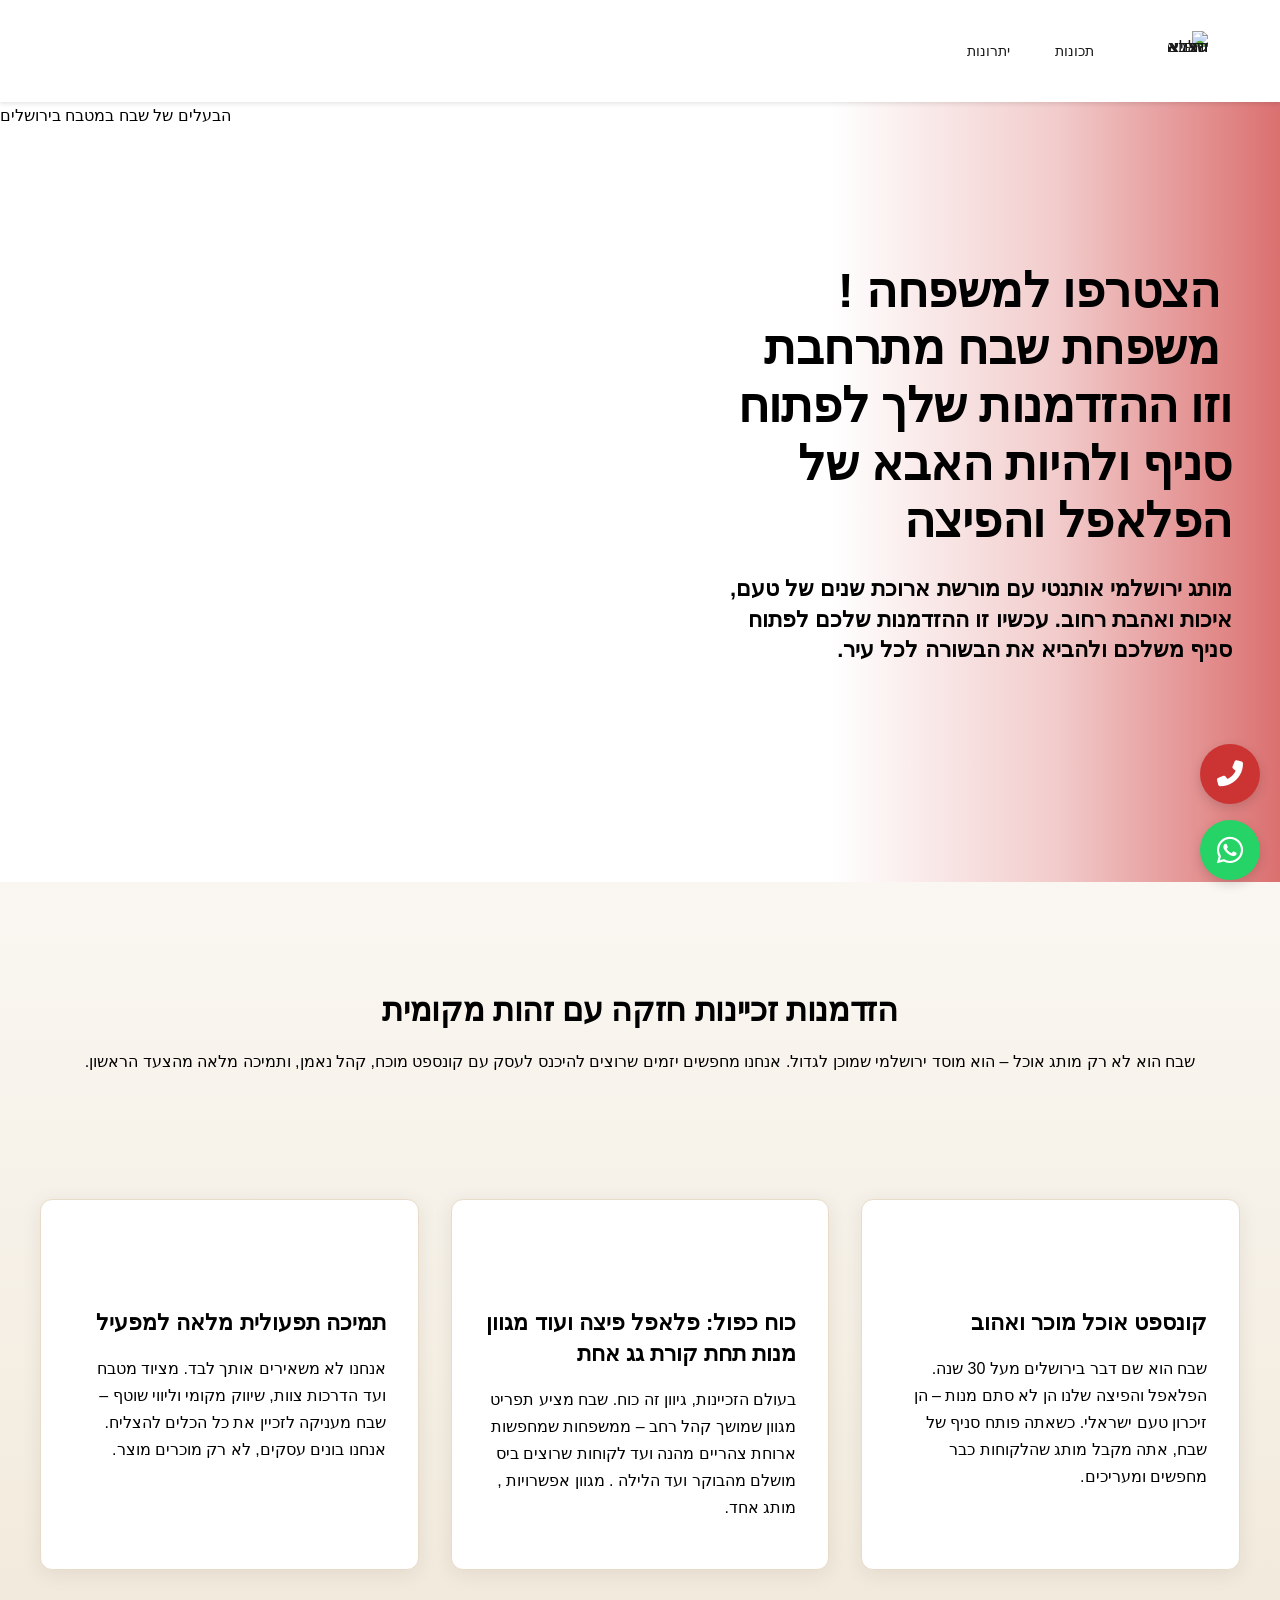
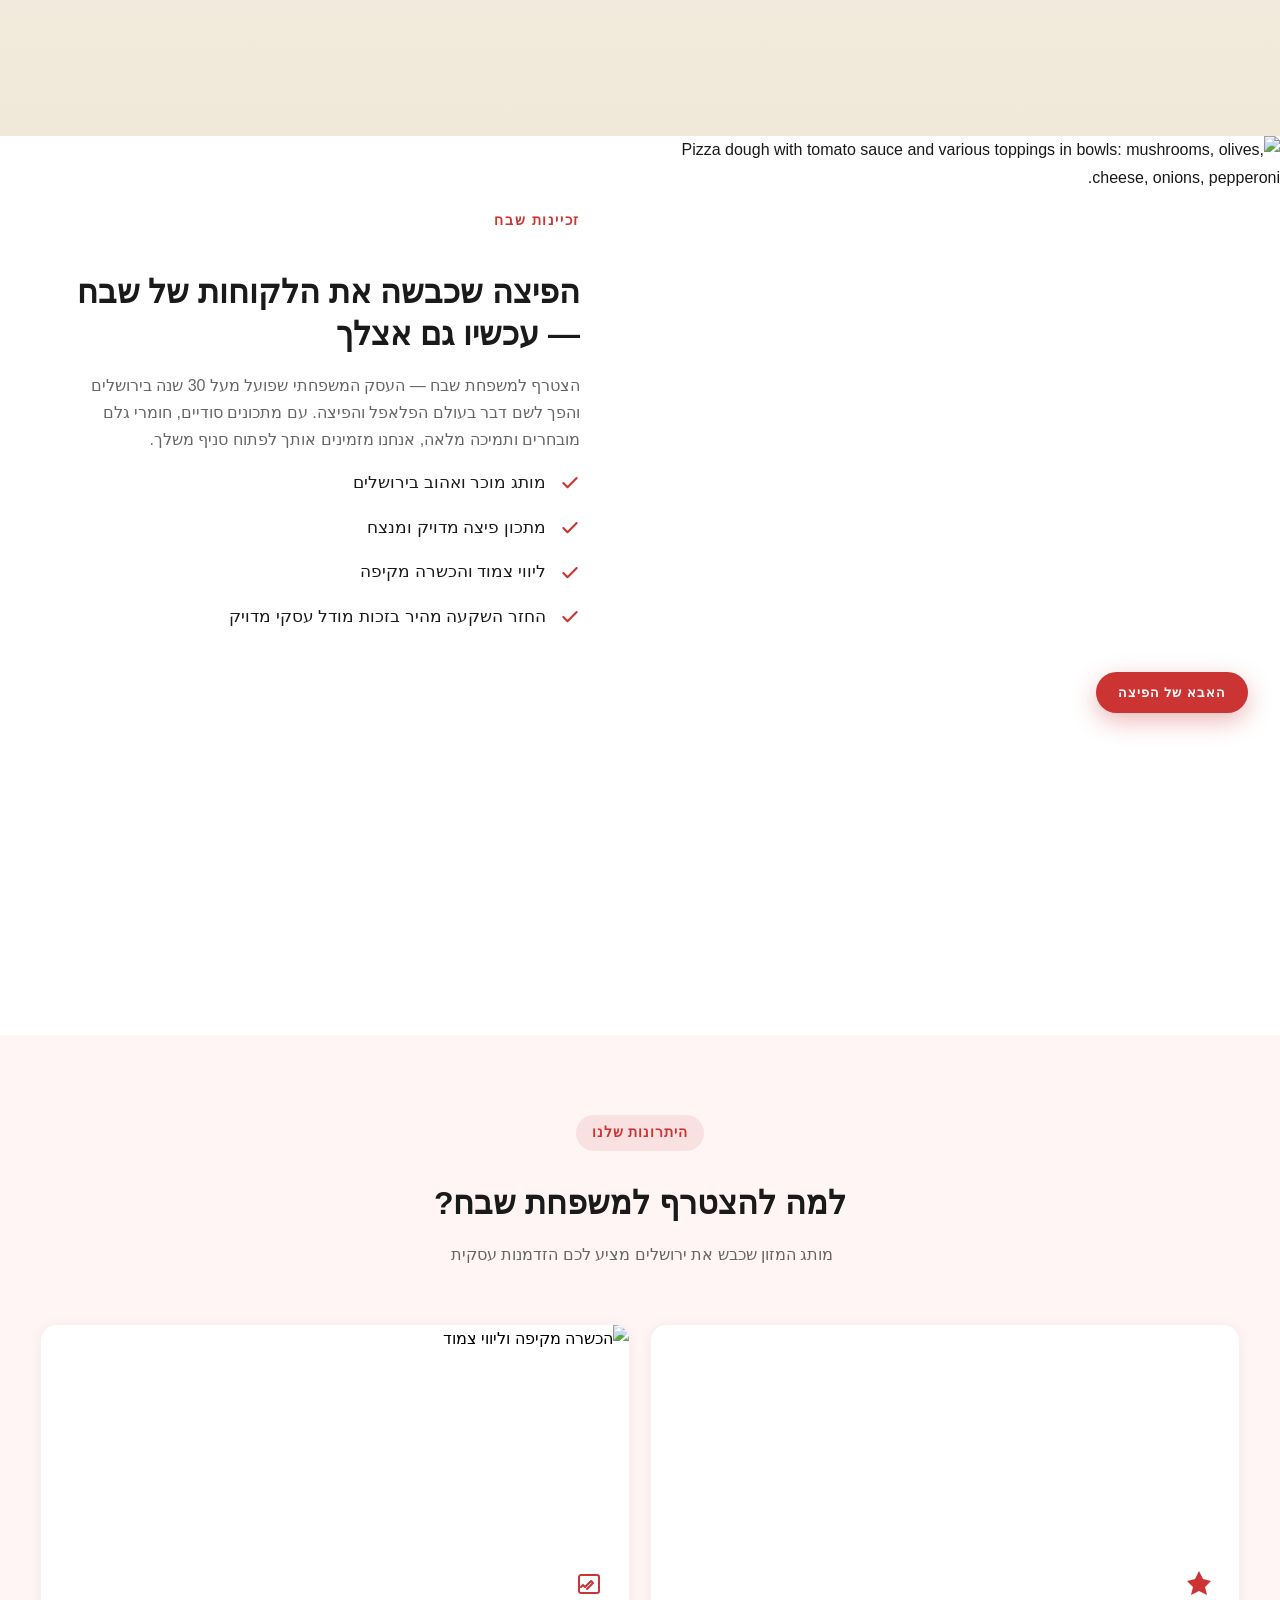
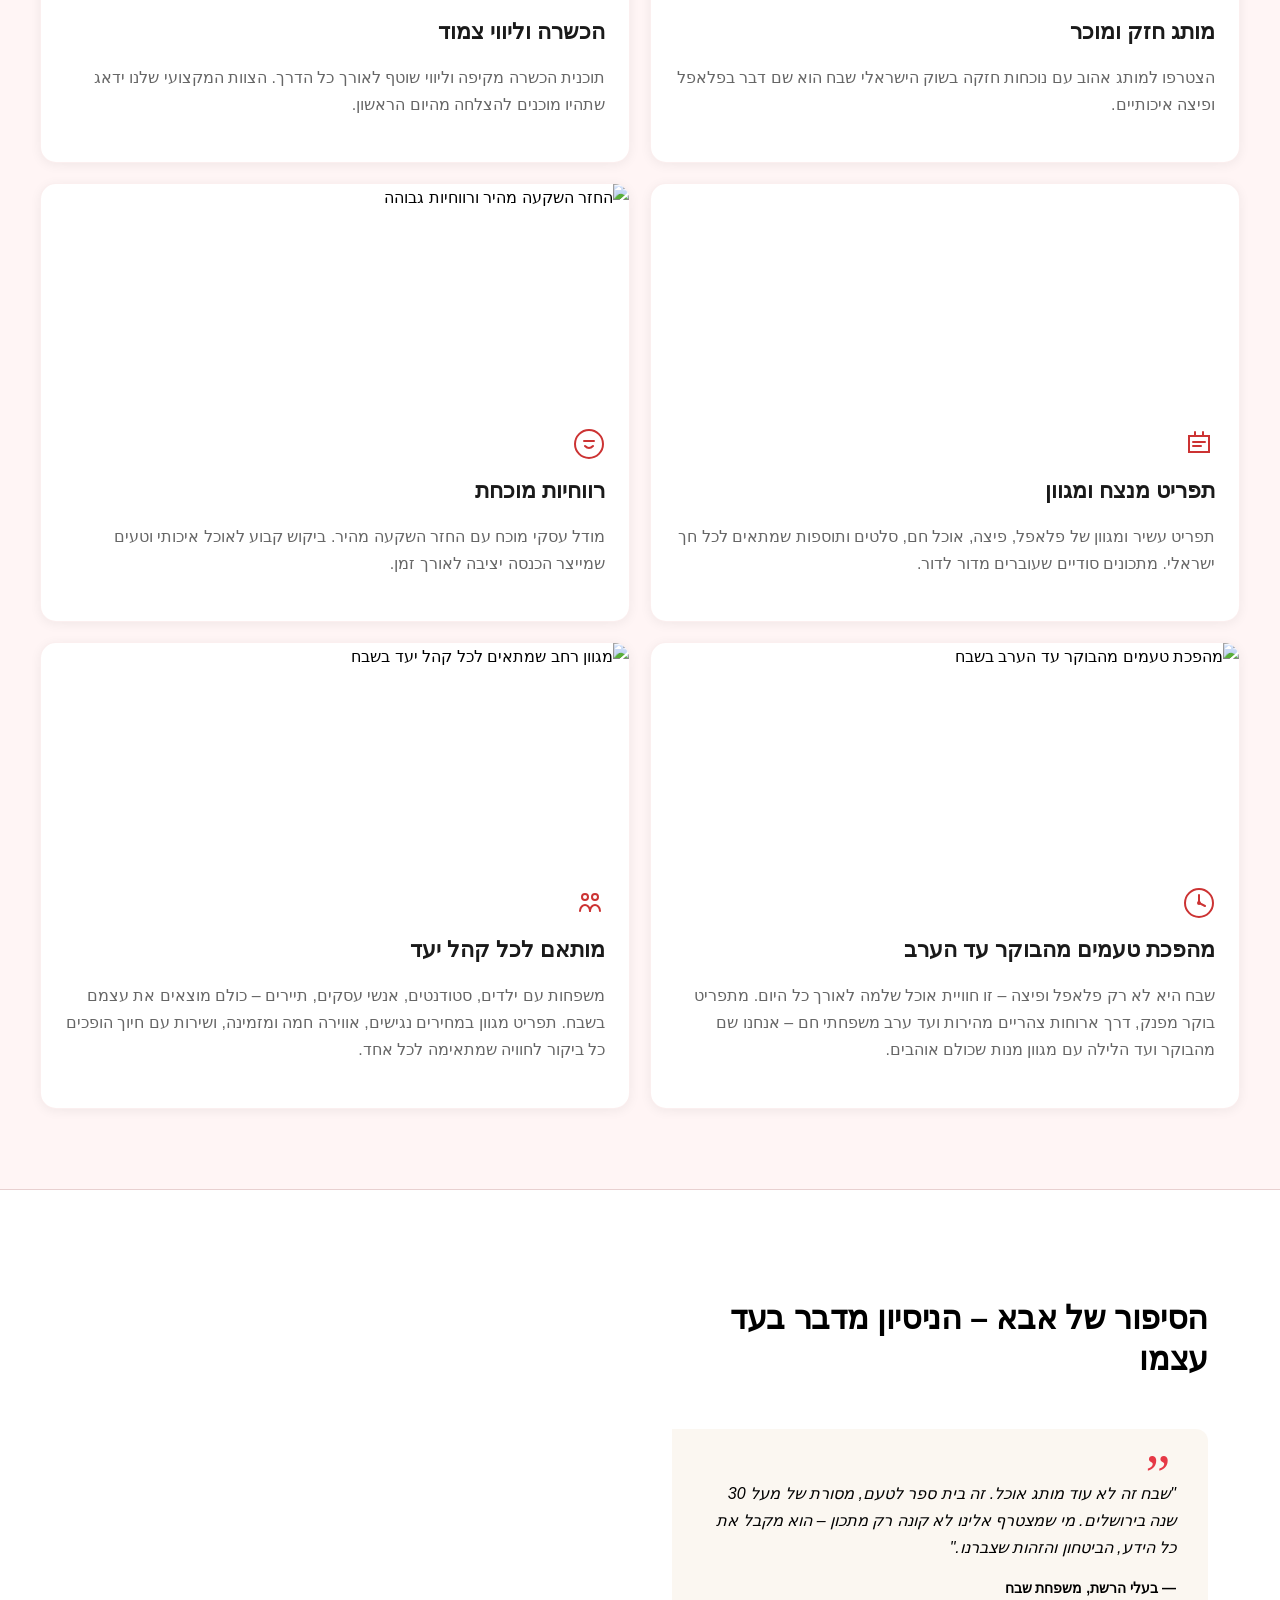
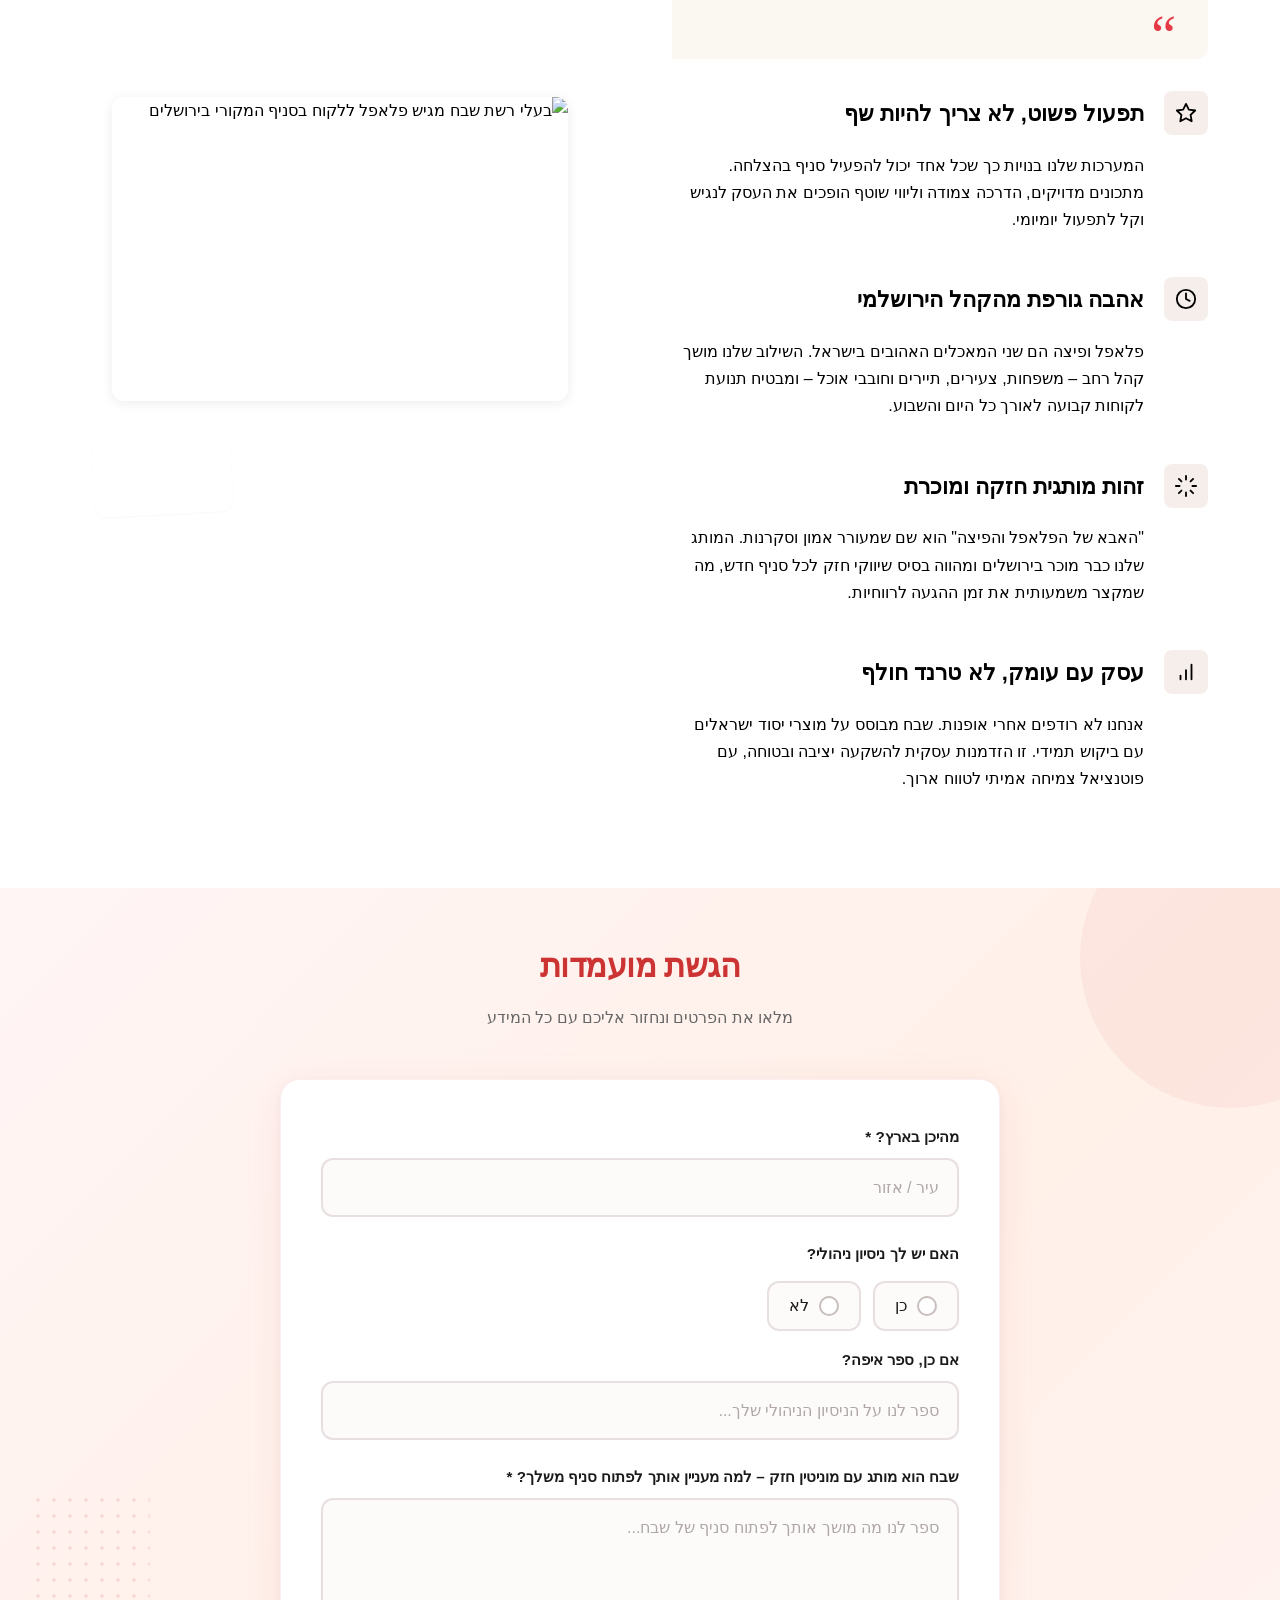
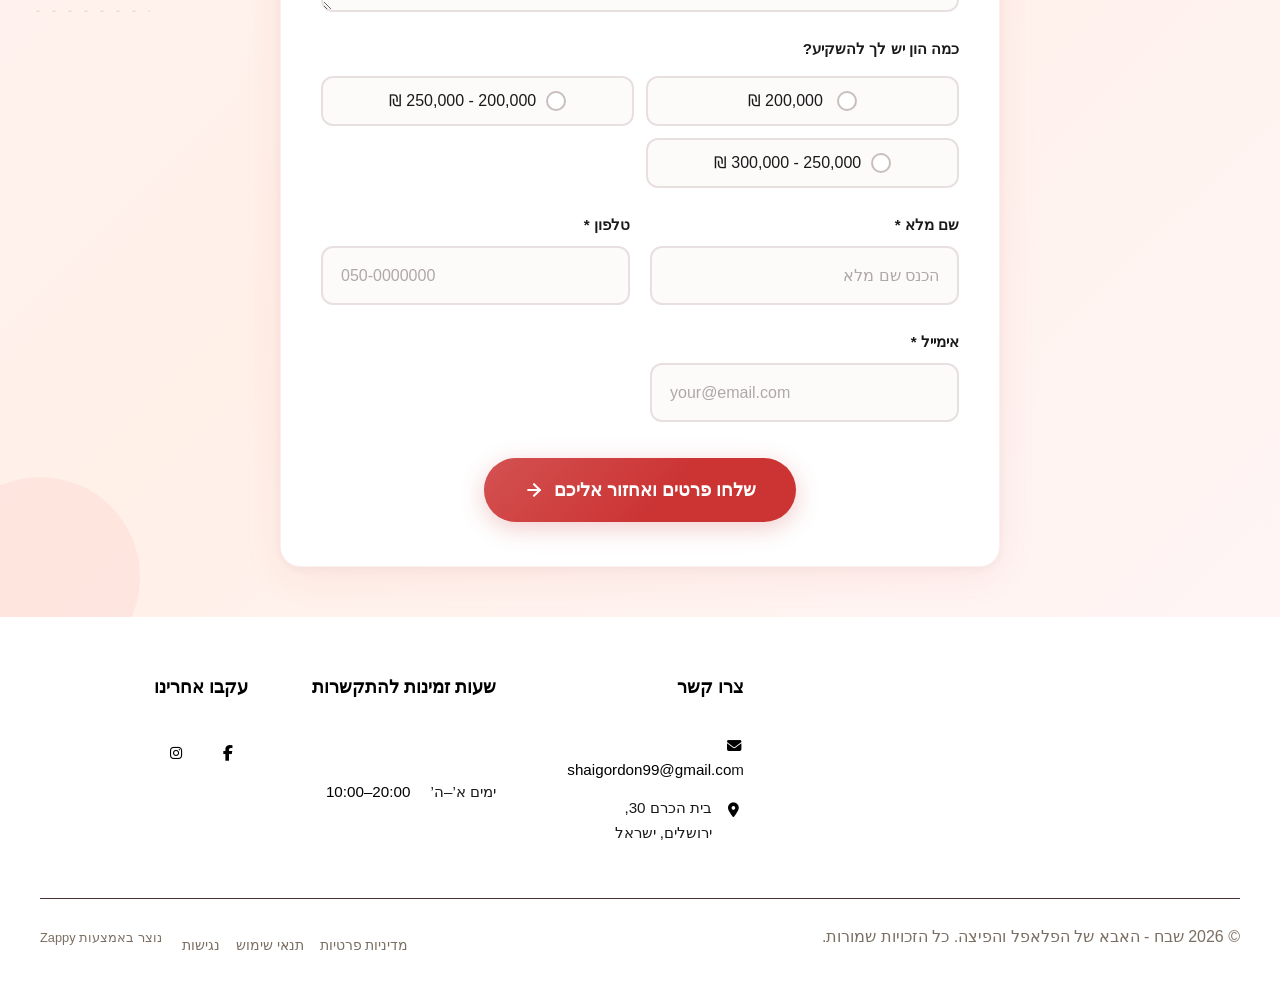
==== commit e83fe818: "Incremental sync: 1 page(s) — update_text" ====
--- a/public/index.html
+++ b/public/index.html
@@ -1 +1 @@
-<!doctype html><html dir="rtl" lang="he"><head><meta charset="UTF-8"><meta content="width=device-width,initial-scale=1" name="viewport"><meta content="index, follow" name="robots"><title>זכיינות למותג מזון שמשגע את ירושלים — שבח - האבא של הפלאפל והפיצה</title><meta content="מחפשים זכיינות אוכל רווחית עם טעם של הצלחה? הצטרפו לרשת שבח, האבא של הפלאפל והפיצה, ופתחו עמוד בית חם עם מותג ירושלמי חזק. ההזדמנות העסקית שלכם מתחילה כאן — השאירו פרטים עכשיו!" name="description"><meta content="זכיינות לרשת מזון, זכיינות אוכל רווחית, הזדמנות עסקית להשקעה, פתיחת עסק זכיינות, פתיחת פיצרייה זכיינות" name="keywords"><link href="/assets/favicon.ico" rel="icon" type="image/x-icon"><link href="/assets/favicon-16x16.png" rel="icon" type="image/png" sizes="16x16"><link href="/assets/favicon-32x32.png" rel="icon" type="image/png" sizes="32x32"><link href="/assets/favicon-48x48.png" rel="icon" type="image/png" sizes="48x48"><link href="/assets/favicon-192x192.png" rel="icon" type="image/png" sizes="192x192"><link href="/assets/favicon-512x512.png" rel="icon" type="image/png" sizes="512x512"><link href="/assets/apple-touch-icon.png" rel="apple-touch-icon"><script>!function(){"use strict";var t="8c916101-134d-48d8-9d8b-7ec053be4873",e="https://api.zappy5.com/api/analytics/track",a=18e5,n=2592e6,o=!0,i=!0,r=!0;var s=function(){var e="zappy_visitor_"+t,a=null;try{if(a=localStorage.getItem(e)){var o=JSON.parse(a),i=Date.now();if(i-o.created<n)return o.lastSeen=i,localStorage.setItem(e,JSON.stringify(o)),o.id}}catch(t){console.warn("Zappy Analytics: LocalStorage not available")}var r="zv_"+Date.now()+"_"+Math.random().toString(36).substr(2,9);try{localStorage.setItem(e,JSON.stringify({id:r,created:Date.now(),lastSeen:Date.now()}))}catch(t){}return r}(),c=function(){var e="zappy_session_"+t,n=null;try{if(n=sessionStorage.getItem(e)){var o=JSON.parse(n),i=Date.now();if(i-o.timestamp<a)return o.timestamp=i,sessionStorage.setItem(e,JSON.stringify(o)),o.id}}catch(t){console.warn("Zappy Analytics: SessionStorage not available")}var r="zs_"+Date.now()+"_"+Math.random().toString(36).substr(2,9);try{sessionStorage.setItem(e,JSON.stringify({id:r,timestamp:Date.now()}))}catch(t){}return r}();function l(a,n){n=n||{};var o={website_id:t,event_type:a,page_path:window.location.pathname,referrer:document.referrer||"direct",visitor_id:s,session_id:c,metadata:n};if(navigator.sendBeacon){var i=new Blob([JSON.stringify(o)],{type:"application/json"});navigator.sendBeacon(e,i)}else fetch(e,{method:"POST",headers:{"Content-Type":"application/json"},body:JSON.stringify(o),keepalive:!0}).catch(function(t){console.warn("Zappy Analytics: Failed to track event",t)})}o&&l("pageview",{title:document.title,url:window.location.href}),i&&document.addEventListener("click",function(t){var e=t.target;if("BUTTON"===e.tagName||e.closest("button")){var a="BUTTON"===e.tagName?e:e.closest("button");l("click",{element:"button",text:a.textContent.trim().substring(0,100),id:a.id||null,class:a.className||null})}else if("A"===e.tagName||e.closest("a")){var n="A"===e.tagName?e:e.closest("a");l("navigation",{element:"link",text:n.textContent.trim().substring(0,100),href:n.href,external:n.hostname!==window.location.hostname})}},!0),r&&document.addEventListener("submit",function(t){var e=t.target;l("form_submit",{form_id:e.id||null,form_name:e.name||null,form_action:e.action||null,form_method:e.method||"GET"})},!0);var d=Date.now();window.addEventListener("beforeunload",function(){l("page_unload",{time_on_page:Math.floor((Date.now()-d)/1e3),page_path:window.location.pathname})}),window.zappyAnalytics={track:l,getVisitorId:function(){return s},getSessionId:function(){return c}}}()</script><script>!function(){"use strict";if(!window.zappyFireMarketingEvent){var t={begin_checkout:"checkout_started",purchase:"checkout_complete",add_to_cart:"add_to_cart",view_product:"view_product"},e={whatsapp_click:{ga4:"contact",meta:"Contact",gtm:"whatsapp_click",ecom:!1},phone_click:{ga4:"contact",meta:"Contact",gtm:"phone_click",ecom:!1},contact_form_submitted:{ga4:"generate_lead",meta:"Lead",gtm:"contact_form_submitted",ecom:!1},checkout_started:{ga4:"begin_checkout",meta:"InitiateCheckout",gtm:"begin_checkout",ecom:!0},checkout_complete:{ga4:"purchase",meta:"Purchase",gtm:"purchase",ecom:!0},product_inquiry:{ga4:"generate_lead",meta:"Lead",gtm:"product_inquiry",ecom:!1},add_to_cart:{ga4:"add_to_cart",meta:"AddToCart",gtm:"add_to_cart",ecom:!0},view_product:{ga4:"view_item",meta:"ViewContent",gtm:"view_item",ecom:!0}};window.zappyFlushPendingMetaEvents=m;var r=0,n=setInterval(function(){r++,m();var t=0;try{t=(window.__zappyPendingMetaEvents||[]).length}catch(t){}(0===t&&"function"==typeof window.fbq||r>60)&&clearInterval(n)},500);window.zappyFireMarketingEvent=function(r,n,a){try{a=a||{};var d=t[r]||r,m=e[d];if(!m)return;(n=n||{}).pagePath||n.page_path||(n.pagePath=i());var s="",h=!1,f=!1;if("checkout_complete"===d&&(h=!(!(s=String(n.orderId||n.order_id||n.transaction_id||""))||!function(t){if(!t)return!1;try{return"1"===window.sessionStorage.getItem(u(t))}catch(t){return!1}}(s)),f=!(!s||!p(s)),h&&f))return;if(!a.skipFirstParty&&!h)try{window.zappyAnalytics&&"function"==typeof window.zappyAnalytics.track&&window.zappyAnalytics.track(d,n)}catch(t){}if(!h){try{if(window.dataLayer=window.dataLayer||[],m.ecom){var w=o(d,n),y={};w.transaction_id&&(y.transaction_id=w.transaction_id),null!=w.value&&(y.value=w.value),w.currency&&(y.currency=w.currency),w.items&&(y.items=w.items),window.dataLayer.push({ecommerce:null}),window.dataLayer.push({event:m.gtm,ecommerce:y}),"checkout_complete"!==d&&"checkout_started"!==d||(window.dataLayer.push({ecommerce:null}),window.dataLayer.push({event:d,ecommerce:y}))}else{var v={event:m.gtm};for(var g in n)Object.prototype.hasOwnProperty.call(n,g)&&(v[g]=n[g]);window.dataLayer.push(v)}}catch(t){}s&&function(t){if(t)try{window.sessionStorage.setItem(u(t),"1")}catch(t){}}(s)}try{if(f);else{var k=function(t,e){for(var r=c(e=e||{}),n=parseFloat(null!=e.value?e.value:null!=e.total?e.total:0)||0,a=String(e.currency||"USD").toUpperCase(),i=[],o=0,u=0;u<r.length;u++)r[u].item_id&&i.push(r[u].item_id),o+=r[u].quantity||1;if("checkout_complete"===t)return{value:n,currency:a,content_ids:i.length?i:void 0,content_type:"product",num_items:o||void 0,order_id:String(e.order_id||e.orderId||e.transaction_id||e.orderNumber||"")||void 0};if("checkout_started"===t)return{value:n,currency:a,content_ids:i.length?i:void 0,content_type:"product",num_items:o||parseInt(null!=e.itemCount?e.itemCount:0,10)||void 0};if("add_to_cart"===t){var d=String(e.productId||e.product_id||i[0]||"");return{value:n||(r[0]?r[0].price*r[0].quantity:0),currency:a,content_ids:d?[d]:i.length?i:void 0,content_type:"product",content_name:e.productName||e.product_name||r[0]&&r[0].item_name,num_items:parseInt(null!=e.quantity?e.quantity:o||1,10)||1}}if("view_product"===t){var p=String(e.productId||e.product_id||i[0]||"");return{value:n||parseFloat(null!=e.price?e.price:0)||0,currency:a,content_ids:p?[p]:i.length?i:void 0,content_type:"product",content_name:e.productName||e.product_name||r[0]&&r[0].item_name}}return"whatsapp_click"===t||"phone_click"===t?{content_name:"whatsapp_click"===t?"WhatsApp":"Phone",content_category:"contact"}:"contact_form_submitted"===t||"product_inquiry"===t?{content_name:"product_inquiry"===t?"Product inquiry":"Contact form",content_category:e.productName||e.product_name||void 0}:e}(d,n);"function"==typeof window.fbq?(window.fbq("track",m.meta,k),s&&l(s)):function(t,e,r){var n=_();if(r)for(var a=0;a<n.length;a++)if(n[a]&&n[a].orderId===r&&n[a].eventName===t)return;n.push({eventName:t,params:e||{},orderId:r||null})}(m.meta,k,"checkout_complete"===d?s:null)}}catch(t){}}catch(t){}};var a=Object.create(null);document.addEventListener("click",function(t){try{var e=t.target;if(!e)return;var r=h(e,".whatsapp-float, a.whatsapp-float, [data-zappy-whatsapp]"),n=function(t){for(var e=t;e&&e!==document;){if("A"===e.tagName)return e;e=e.parentElement}return null}(e),a=n&&n.href||"";if(r||n&&function(t){if(!t)return!1;var e=String(t).toLowerCase();return-1!==e.indexOf("wa.me/")||-1!==e.indexOf("api.whatsapp.com")||-1!==e.indexOf("whatsapp.com/send")||0===e.indexOf("whatsapp:")}(a)){if(!s("wa:"+a)){var c=r?"float":"link";window.zappyFireMarketingEvent("whatsapp_click",{source:c,href:a||null,pagePath:i()})}return}var o=h(e,".phone-header-btn, .nav-phone-btn, .call-btn, [data-zappy-phone]"),u="";if(n&&n.href&&0===String(n.href).toLowerCase().indexOf("tel:")?u=n.href:o&&o.href&&0===String(o.href).toLowerCase().indexOf("tel:")&&(u=o.href),o||u){var d="";return u&&(d=String(u).replace(/^tel:/i,"").trim()),void(s("tel:"+(d||o&&o.id||"btn"))||window.zappyFireMarketingEvent("phone_click",{source:o?"button":"link",phone:d||null,href:u||null,pagePath:i()}))}}catch(t){}},!0)}function i(){try{if(window.ZAPPY_CONFIG&&window.ZAPPY_CONFIG.currentPagePath)return window.ZAPPY_CONFIG.currentPagePath}catch(t){}try{return window.location.pathname||"/"}catch(t){return"/"}}function c(t){var e=(t=t||{}).items||t.cartItems||t.cart_items||t.lineItems||[];Array.isArray(e)||(e=[]);for(var r=[],n=0;n<e.length;n++){var a=e[n];if(a&&"object"==typeof a){var i=String(a.item_id||a.productId||a.product_id||a.id||"").trim(),c=String(a.item_name||a.productName||a.product_name||a.name||"").trim(),o=parseFloat(null!=a.price?a.price:null!=a.unitPrice?a.unitPrice:0)||0,u=Math.max(1,parseInt(null!=a.quantity?a.quantity:null!=a.qty?a.qty:1,10)||1);(i||c)&&r.push({item_id:i||c,item_name:c||i,price:o,quantity:u})}}return r}function o(t,e){var r=c(e=e||{}),n=parseFloat(null!=e.value?e.value:null!=e.total?e.total:0)||0,a=String(e.currency||"USD").toUpperCase();if("checkout_complete"===t)return{transaction_id:String(e.transaction_id||e.orderId||e.order_id||e.orderNumber||"")||void 0,value:n,currency:a,items:r};if("checkout_started"===t)return{value:n,currency:a,items:r};if("add_to_cart"===t){var o=r.length?r:[{item_id:String(e.productId||e.product_id||""),item_name:String(e.productName||e.product_name||""),price:parseFloat(null!=e.value?e.value:null!=e.price?e.price:0)||0,quantity:parseInt(null!=e.quantity?e.quantity:1,10)||1}].filter(function(t){return t.item_id||t.item_name});return{value:n||(o[0]?o[0].price*o[0].quantity:0),currency:a,items:o}}if("view_product"===t){var u=r.length?r:[{item_id:String(e.productId||e.product_id||""),item_name:String(e.productName||e.product_name||""),price:parseFloat(null!=e.price?e.price:null!=e.value?e.value:0)||0,quantity:1}].filter(function(t){return t.item_id||t.item_name});return{currency:a,value:n||(u[0]?u[0].price:0),items:u}}return"whatsapp_click"===t||"phone_click"===t?{method:"whatsapp_click"===t?"whatsapp":"phone",page_path:e.pagePath||i()}:"contact_form_submitted"===t||"product_inquiry"===t?{page_path:e.pagePath||i()}:e}function u(t){return"zappy_purchase_fired_"+String(t||"")}function d(t){return"zappy_purchase_meta_fired_"+String(t||"")}function p(t){if(!t)return!1;try{return"1"===window.sessionStorage.getItem(d(t))}catch(t){return!1}}function l(t){if(t)try{window.sessionStorage.setItem(d(t),"1")}catch(t){}}function _(){try{return Array.isArray(window.__zappyPendingMetaEvents)||(window.__zappyPendingMetaEvents=[]),window.__zappyPendingMetaEvents}catch(t){return[]}}function m(){if("function"==typeof window.fbq){var t=_().slice();try{window.__zappyPendingMetaEvents=[]}catch(t){}for(var e=0;e<t.length;e++){var r=t[e];if(r&&r.eventName&&(!r.orderId||!p(r.orderId)))try{window.fbq("track",r.eventName,r.params||{}),r.orderId&&l(r.orderId)}catch(t){}}}}function s(t){var e=Date.now();return!!(a[t]&&e-a[t]<800)||(a[t]=e,!1)}function h(t,e){return t&&t.closest?t.closest(e):null}}()</script><meta content="זכיינות  למותג מזון שמשגע את ירושלים — שבח - האבא של הפלאפל והפיצה" property="og:title"><meta content="מחפשים זכיינות אוכל רווחית עם טעם של הצלחה? הצטרפו לרשת שבח, האבא של הפלאפל והפיצה, ופתחו עמוד בית חם עם מותג ירושלמי חזק. ההזדמנות העסקית שלכם מתחילה כאן — השאירו פרטים עכשיו!" property="og:description"><meta content="summary_large_image" name="twitter:card"><meta content="זכיינות  למותג מזון שמשגע את ירושלים — שבח - האבא של הפלאפל והפיצה" name="twitter:title"><meta content="מחפשים זכיינות אוכל רווחית עם טעם של הצלחה? הצטרפו לרשת שבח, האבא של הפלאפל והפיצה, ופתחו עמוד בית חם עם מותג ירושלמי חזק. ההזדמנות העסקית שלכם מתחילה כאן — השאירו פרטים עכשיו!" name="twitter:description"><script type="application/ld+json">{"@context":"https://schema.org","@graph":[{"@type":"LocalBusiness","@id":"https://shevach.co.il#organization","name":"שבח - האבא של הפלאפל והפיצה","url":"https://shevach.co.il","description":"Shevach - 'The Father of Falafel and Pizza' is a bold and confident food brand based in Jerusalem, combining two beloved Israeli staples under one roof. The brand carries a strong, authoritative personality ('the father') suggesting heritage, mastery, and street-food credibility. The franchise opportunity is the core focus of the landing page, targeting entrepreneurs looking to join an established and proudly Israeli food concept.","address":{"@type":"PostalAddress","streetAddress":"בית הכרם 30, Jerusalem, 96633, ישראל"},"contactPoint":[{"@type":"ContactPoint","contactType":"customer service","email":"shaigordon99@gmail.com","telephone":"0505414955"}]},{"@type":"WebSite","@id":"https://shevach.co.il#website","url":"https://shevach.co.il","name":"שבח - האבא של הפלאפל והפיצה","publisher":{"@id":"https://shevach.co.il#organization"}}]}</script><meta content="website" property="og:type"><meta content="he_IL" property="og:locale"><style>.skip-link{position:absolute;top:0;left:0;transform:translateY(-200%);padding:12px 18px;background:var(--bg-dark,#1a1a1a);color:var(--text-light,#fff);font-weight:600;border-radius:0 0 8px 0;z-index:10000}.skip-link:focus{transform:none;outline:2px solid var(--ring,#fff);outline-offset:2px}:focus-visible{outline:2px solid var(--ring,currentColor);outline-offset:3px}</style><link href="/assets/favicon.ico" rel="icon" type="image/x-icon"><link href="/assets/favicon-16x16.png" rel="icon" type="image/png" sizes="16x16"><link href="/assets/favicon-32x32.png" rel="icon" type="image/png" sizes="32x32"><link href="/assets/favicon-48x48.png" rel="icon" type="image/png" sizes="48x48"><link href="/assets/favicon-192x192.png" rel="icon" type="image/png" sizes="192x192"><link href="/assets/favicon-512x512.png" rel="icon" type="image/png" sizes="512x512"><link href="/assets/apple-touch-icon.png" rel="apple-touch-icon"><link href="https://cdn.jsdelivr.net/npm/vanilla-cookieconsent@3/dist/cookieconsent.css" rel="stylesheet"><style data-zappy-section-v2-css="true">.home-section-6-section{background:linear-gradient(180deg,#faf7f2 0,#f0e8d8 100%);color:var(--text-dark);padding:120px 16px 80px;position:relative;overflow:hidden;direction:rtl;font-family:Heebo,Assistant,sans-serif}.home-section-6-section__container{max-width:1200px;margin:0 auto;position:relative;z-index:2}.home-section-6-section__header{text-align:center;margin-bottom:48px}.home-section-6-section__title{font-family:Rubik,Heebo,sans-serif;font-size:2.25rem;font-weight:700;letter-spacing:-.01em;line-height:1.2;color:#1a1208;margin:0 0 16px 0}.home-section-6-section__subtitle{font-size:1.125rem;line-height:1.8;color:#4a3c28;max-width:600px;margin:0 auto 24px auto}.home-section-6-section__divider{display:flex;justify-content:center;align-items:center;margin-top:16px}.home-section-6-section__form-card{display:flex;flex-direction:row;background:#fff;border-radius:12px;box-shadow:0 4px 20px rgba(44,24,16,.08);border:1px solid #e8dcc8;overflow:hidden;position:relative}.home-section-6-section__image-col{flex:0 0 45%;position:relative;background:#f5efe6;display:flex;align-items:center;justify-content:center;overflow:hidden}.home-section-6-section__image{width:100%;height:100%;object-fit:cover;display:block;min-height:500px}.home-section-6-section__image-badge{position:absolute;bottom:24px;inset-inline-start:24px;background:rgba(192,57,43,.9);color:#fff;padding:8px 20px;border-radius:100px;font-weight:600;font-size:.875rem;box-shadow:0 4px 12px rgba(0,0,0,.15);backdrop-filter:blur(4px);z-index:2}.home-section-6-section__form-col{flex:1;padding:40px;display:flex;flex-direction:column;justify-content:center}.home-section-6-section__form{display:flex;flex-direction:column;gap:24px}.home-section-6-section__field-group{display:flex;flex-direction:column;gap:8px}.home-section-6-section__label{font-size:.875rem;font-weight:600;color:#1a1208;text-align:start}.home-section-6-section__input{background:#faf7f2;border:1px solid #e8dcc8;border-radius:8px;padding:14px 16px;font-size:1rem;font-family:inherit;color:#1a1208;transition:border-color .2s ease,box-shadow .2s ease;width:100%;box-sizing:border-box}.home-section-6-section__input:focus{outline:0;border-color:#c0392b;box-shadow:0 0 0 3px rgba(192,57,43,.1)}.home-section-6-section__input::placeholder{color:#8b7d7d;opacity:.7}.home-section-6-section__select{appearance:none;background-image:url("data:image/svg+xml,%3Csvg width='12' height='8' viewBox='0 0 12 8' fill='none' xmlns='http://www.w3.org/2000/svg'%3E%3Cpath d='M1 1.5L6 6.5L11 1.5' stroke='%234A3C28' stroke-width='2' stroke-linecap='round' stroke-linejoin='round'/%3E%3C/svg%3E");background-repeat:no-repeat;background-position:left 16px center;padding-inline-end:40px;cursor:pointer}.home-section-6-section__field-row{display:flex;gap:16px}.home-section-6-section__field-row .home-section-6-section__field-group{flex:1;min-width:0}.home-section-6-section__screening{background:#f5efe6;border-radius:12px;padding:24px;display:flex;flex-direction:column;gap:20px;border:1px solid #e8dcc8}.home-section-6-section__screening-title{font-size:1rem;font-weight:700;color:#1a1208;margin:0;text-align:start}.home-section-6-section__radio-group{display:flex;gap:24px;flex-wrap:wrap}.home-section-6-section__radio-label{display:flex;align-items:center;gap:8px;font-size:.95rem;color:#4a3c28;cursor:pointer;position:relative;padding-inline-start:28px}.home-section-6-section__radio{position:absolute;opacity:0;cursor:pointer;width:0;height:0}.home-section-6-section__radio-custom{position:absolute;inset-inline-start:0;top:50%;transform:translateY(-50%);width:20px;height:20px;border-radius:50%;border:2px solid #c9a84c;background:#fff;transition:all .2s ease}.home-section-6-section__radio:checked+.home-section-6-section__radio-custom{background:#c0392b;border-color:#c0392b;box-shadow:inset 0 0 0 5px #fff}.home-section-6-section__input--conditional{margin-top:8px}.home-section-6-section .privacy-consent{margin-top:0}.home-section-6-section .privacy-consent-label{display:flex;align-items:flex-start;gap:8px;font-size:.75rem;color:#4a3c28;cursor:pointer;text-align:start}.home-section-6-section .privacy-consent-checkbox{margin-top:2px;accent-color:#C0392B;width:16px;height:16px;flex-shrink:0}.home-section-6-section .privacy-consent-label a{color:#c0392b;text-decoration:underline;font-weight:500}.home-section-6-section__submit-btn{background:#c0392b;color:#fff;padding:18px 32px;border-radius:8px;border:none;font-weight:700;font-size:1.125rem;cursor:pointer;display:inline-flex;align-items:center;justify-content:center;gap:12px;transition:background .2s ease,transform .1s ease,box-shadow .2s ease;font-family:inherit;width:100%;box-shadow:0 4px 12px rgba(192,57,43,.25)}.home-section-6-section__submit-btn:hover{background:#a8322a;transform:translateY(-1px);box-shadow:0 8px 20px rgba(192,57,43,.35)}.home-section-6-section__submit-btn:active{transform:translateY(0)}.home-section-6-section__note{font-size:.75rem;color:#6b7280;text-align:center;margin:0}.home-section-6-section__olive-branch{position:absolute;bottom:0;inset-inline-end:0;z-index:1;pointer-events:none;opacity:.8;width:180px;height:200px}.home-section-6-section__olive-branch svg{width:100%;height:100%}@media (max-width:768px){.home-section-6-section{padding:100px 16px 60px}.home-section-6-section__title{font-size:1.75rem}.home-section-6-section__subtitle{font-size:1rem}.home-section-6-section__form-card{flex-direction:column}.home-section-6-section__image-col{flex:0 0 auto;height:250px;order:-1}.home-section-6-section__image{min-height:250px}.home-section-6-section__form-col{padding:24px}.home-section-6-section__field-row{flex-direction:column;gap:24px}.home-section-6-section__radio-group{flex-direction:column;gap:12px}.home-section-6-section__screening{padding:16px}.home-section-6-section__olive-branch{display:none}}</style><script>function gtag(){dataLayer.push(arguments)}window.dataLayer=window.dataLayer||[],gtag("consent","default",{ad_storage:"denied",ad_user_data:"denied",ad_personalization:"denied",analytics_storage:"denied",wait_for_update:500})</script><script>!function(e,t,a,n){e[n]=e[n]||[],e[n].push({"gtm.start":(new Date).getTime(),event:"gtm.js"});var g=t.getElementsByTagName(a)[0],m=t.createElement(a);m.async=!0,m.src="https://www.googletagmanager.com/gtm.js?id=GTM-5NRRXVDH",g.parentNode.insertBefore(m,g)}(window,document,"script","dataLayer")</script><style id="zappy-critical-above-fold-css">html{box-sizing:border-box;-webkit-text-size-adjust:100%}*,::after,::before{box-sizing:inherit}body{margin:0;min-width:320px;overflow-x:clip}img,svg,video{max-width:100%;height:auto}main{display:block}.container{width:min(100% - 32px,1200px);margin-inline:auto}.navbar,header .navbar,header[role=banner],nav.navbar{position:relative;z-index:1000;width:100%}.nav-container,.navbar .container{display:flex;align-items:center;justify-content:space-between;min-height:64px}.logo,.logo-link img{display:block;width:35px;height:35px;object-fit:contain}#navMenu,.nav-menu{list-style:none;margin:0;padding:0}#navMenu a,.nav-menu a,.navbar .nav-links a,.navbar a{color:inherit;text-decoration:none}#navMenu .sub-menu,.nav-menu .sub-menu,.navbar .sub-menu{display:none}.fa,.fa-brands,.fa-regular,.fa-solid,.fab,.far,.fas{display:inline-block;min-width:1em;text-align:center}html:not(#zappy-noop) .navbar:has(.nav-ecommerce-icons)>.phone-header-btn,html:not(#zappy-noop)[data-zappy-site-type=ecommerce] .phone-header-btn{display:none!important;visibility:hidden!important;width:0!important;height:0!important;pointer-events:none!important}.zappy-preview-empty-store-cta{display:none!important;visibility:hidden!important;height:0!important;max-height:0!important;overflow:hidden!important;margin:0!important;padding:0!important;border:0!important;box-shadow:none!important}.zappy-catalog-menu{background:var(--surface-color,var(--surface,linear-gradient(135deg,#f8f9fa 0,#fff 100%)));border-bottom:1px solid var(--border-color,#e5e7eb);padding:0;position:sticky;top:0;z-index:90}.zappy-catalog-menu.rtl,.zappy-catalog-menu[dir=rtl]{direction:rtl}.zappy-catalog-menu.ltr,.zappy-catalog-menu[dir=ltr]{direction:ltr}.catalog-menu-container{max-width:1440px;margin:0 auto;display:flex;align-items:center;gap:8px;padding:10px 24px;overflow:visible}.catalog-menu-categories,.catalog-menu-list{display:flex;align-items:center;gap:4px;flex-wrap:wrap;margin:0;padding:0;list-style:none}.catalog-menu-item{display:inline-flex;align-items:center;padding:8px 16px;font-size:14px;font-weight:500;color:var(--text-color,var(--text,#374151));text-decoration:none;border-radius:20px;white-space:nowrap}.catalog-menu-all{background:var(--primary-color,var(--primary,#111));color:var(--text-light,#fff)!important}.catalog-menu-parent{position:relative;display:inline-flex;align-items:center}.catalog-menu-trigger{display:inline-flex;align-items:center;gap:6px}.catalog-menu-chevron{flex-shrink:0}.catalog-menu-parent>.sub-menu{display:none!important;visibility:hidden!important;opacity:0!important;pointer-events:none!important}.hero-section,.index-hero-section,section[class*=hero]{position:relative;overflow:hidden}.hero-section,.index-hero-section{min-height:560px}section[data-hero-type*=fullscreen]{min-height:100vh}.hero-bg-image,.hero-bg-wrapper,section[class*=hero] [class*=hero-bg]{position:absolute;inset:0;width:100%;height:100%}.hero-bg-image img,.hero-bg-wrapper img,section[class*=hero] [data-hero-bg],section[class*=hero] img[data-hero-background=true]{width:100%!important;height:100%!important;object-fit:cover!important;display:block}.hero-content,section[class*=hero] .container{position:relative;z-index:2}@media(max-width:768px){:root{--header-height:72px;--total-header-height:72px;--zappy-mobile-menu-top:72px}html[data-zappy-site-type=ecommerce] body{padding-top:var(--total-header-height,72px)}html[data-zappy-site-type=ecommerce] body>.navbar:not(.zappy-catalog-menu),html[data-zappy-site-type=ecommerce] body>nav.navbar{position:fixed!important;top:0;left:0;right:0;z-index:100000;width:100%;margin-bottom:0}.zappy-catalog-menu{position:fixed;top:var(--header-height,72px);left:0;right:0;z-index:99999}.nav-container,.navbar .container{min-height:60px}#navMenu,.nav-menu{max-width:100vw;overflow-x:hidden}.hero-section,.index-hero-section,section[class*=hero],section[data-hero-type*=fullscreen]{min-height:100svh}.hero-bg-image,.hero-bg-wrapper,.hero-scrim{min-height:100svh}}:root{--nav-bg:#FFFFFF}.navbar{background-color:#fff!important}/* ZAPPY_ANNOUNCEMENT_HEADER_OFFSET_CSS_V3 */ :root{--zappy-header-stack-height:calc(var(--zappy-announcement-height, 40px) + var(--header-height, 72px))}body:has(.zappy-announcement-bar) .navbar:not(.zappy-catalog-menu):not(.mobile-search-panel),body:has(.zappy-announcement-bar) header.navbar,body:has(.zappy-announcement-bar) nav.navbar:not(.zappy-catalog-menu){top:var(--zappy-announcement-height,40px)!important}[data-zappy-content-align]{display:flex!important;flex-direction:column!important}[data-zappy-content-align^=top-]{justify-content:flex-start!important}[data-zappy-content-align^=center-],[data-zappy-content-align^=lower-],[data-zappy-content-align^=upper-]{justify-content:center!important}[data-zappy-content-align^=bottom-]{justify-content:flex-end!important}[data-zappy-content-align$="-left"],[data-zappy-content-align$="-mid-left"]{align-items:flex-start!important;text-align:start!important}[data-zappy-content-align$="-center"]{align-items:center!important;text-align:center!important}[data-zappy-content-align$="-mid-right"],[data-zappy-content-align$="-right"]{align-items:flex-end!important;text-align:end!important}[data-zappy-content-align] [data-zappy-align-target]{margin-left:auto;margin-right:auto}[data-zappy-content-align$="-center"] [data-zappy-align-target],[data-zappy-content-align$="-center"] [data-zappy-align-target]>*{text-align:center!important}</style><link href="/styles.css" rel="stylesheet"><script>window.ZAPPY_WEBSITE_ID="8c916101-134d-48d8-9d8b-7ec053be4873",window.ZAPPY_API_BASE="https://api.zappy5.com"</script><link href="/assets/site-index-hero-image-1-remove_background-1782219069709-scv72y.webp" rel="preload" as="image" fetchpriority="high"><style id="zappy-dropdown-submenu-styles">#navMenu li:has(.sub-menu),.nav-menu li:has(.sub-menu),.navbar li:has(.sub-menu),nav li:has(.sub-menu){position:relative}#navMenu .sub-menu,.nav-menu .sub-menu,.navbar .sub-menu,nav .sub-menu{display:block!important;position:absolute!important;top:100%;left:0;min-width:220px;border-radius:8px;box-shadow:0 8px 25px rgba(0,0,0,.15);padding:8px 0;opacity:0;visibility:hidden;transform:translateY(10px);transition:all .3s ease;z-index:1000;list-style:none;pointer-events:none}#navMenu li:hover>.sub-menu,.nav-menu li:hover>.sub-menu,.navbar li:hover>.sub-menu,nav li:hover>.sub-menu{opacity:1!important;visibility:visible!important;transform:translateY(0)!important;pointer-events:auto!important}.sub-menu li{list-style:none;margin:0;padding:0}.sub-menu a{display:block!important;padding:10px 16px!important;color:var(--text-dark,#333)!important;font-weight:500;text-decoration:none;white-space:nowrap;transition:background-color .2s}.sub-menu .zappy-nav-child>a{padding-left:28px!important;font-size:.9em!important;opacity:.85!important}[dir=rtl] .sub-menu .zappy-nav-child>a,html[lang=ar] .sub-menu .zappy-nav-child>a,html[lang=he] .sub-menu .zappy-nav-child>a{padding-left:10px!important;padding-right:28px!important}.sub-menu .zappy-nav-parent>a{font-weight:600!important}.sub-menu a:hover{background-color:#f5f5f5}[dir=rtl] .nav-menu .sub-menu,[dir=rtl] .navbar .sub-menu,[dir=rtl] nav .sub-menu,html[lang=ar] .nav-menu .sub-menu,html[lang=ar] .navbar .sub-menu,html[lang=ar] nav .sub-menu,html[lang=he] .nav-menu .sub-menu,html[lang=he] .navbar .sub-menu,html[lang=he] nav .sub-menu{left:auto!important;right:0!important}.sub-menu:empty,.sub-menu:not(:has(li)):not(:has(> a)),.sub-menu:not(:has(li:not(.zappy-hidden-menu-item))):not(:has(> a)){display:none!important;opacity:0!important;visibility:hidden!important;pointer-events:none!important}li:has(.menu-group-title):hover>.sub-menu{opacity:1!important;visibility:visible!important;transform:translateY(0)!important;pointer-events:auto!important}#navMenu>li>.menu-group-title,.nav-menu>li>.menu-group-title{display:inline-block;padding:.5rem 1rem;cursor:default;user-select:none}@media (max-width:768px){#navMenu .sub-menu,.nav-menu .sub-menu,.navbar .sub-menu,nav .sub-menu{position:static!important;transform:none!important;box-shadow:none!important;background:0 0!important;max-height:0;overflow:hidden;opacity:0;visibility:hidden;transition:max-height .3s ease,opacity .3s ease;padding:0!important;border-radius:0!important}#navMenu .sub-menu.mobile-expanded,.nav-menu .sub-menu.mobile-expanded,.navbar .sub-menu.mobile-expanded{max-height:none!important;overflow-y:visible!important;opacity:1!important;visibility:visible!important;padding:8px 0 8px 16px!important}[dir=rtl] .sub-menu.mobile-expanded,html[lang=he] .sub-menu.mobile-expanded{padding:8px 16px 8px 0!important}#navMenu li:hover>.sub-menu,.nav-menu li:hover>.sub-menu,.navbar li:hover>.sub-menu,nav li:hover>.sub-menu{opacity:0;visibility:hidden;pointer-events:none}#navMenu li>.sub-menu.mobile-expanded,.nav-menu li>.sub-menu.mobile-expanded,.navbar li>.sub-menu.mobile-expanded,nav li>.sub-menu.mobile-expanded{opacity:1!important;visibility:visible!important;pointer-events:auto!important}#navMenu li:has(.sub-menu),.nav-menu li:has(.sub-menu),.navbar li:has(.sub-menu),nav li:has(.sub-menu){display:flex!important;flex-wrap:wrap!important;align-items:center!important;position:relative!important;min-height:44px!important}#navMenu li:has(.sub-menu)>a,.nav-menu li:has(.sub-menu)>a,.navbar li:has(.sub-menu)>a,nav li:has(.sub-menu)>a{flex:1!important;min-width:0!important}#navMenu li:has(.sub-menu)>.menu-group-title,.nav-menu li:has(.sub-menu)>.menu-group-title,.navbar li:has(.sub-menu)>.menu-group-title,nav li:has(.sub-menu)>.menu-group-title{flex:1!important;min-width:0!important;display:flex!important;align-items:center!important;padding:12px 16px!important;min-height:44px!important;line-height:1.4!important;font-weight:600!important;box-sizing:border-box!important}#navMenu li:has(.sub-menu)>.sub-menu,.nav-menu li:has(.sub-menu)>.sub-menu,.navbar li:has(.sub-menu)>.sub-menu,nav li:has(.sub-menu)>.sub-menu{flex-basis:100%!important;width:100%!important}#navMenu li:has(.sub-menu)>a [class*=arrow],#navMenu li:has(.sub-menu)>a [class*=chevron],.nav-menu li:has(.sub-menu)>a .fa-angle-down,.nav-menu li:has(.sub-menu)>a .fa-chevron-down,.nav-menu li:has(.sub-menu)>a [class*=arrow],.nav-menu li:has(.sub-menu)>a [class*=chevron],nav li:has(.sub-menu)>a [class*=arrow],nav li:has(.sub-menu)>a [class*=chevron]{display:none!important;visibility:hidden!important}.mobile-submenu-toggle{display:flex!important;align-items:center!important;justify-content:center!important;width:44px!important;height:auto!important;background:0 0!important;border:none!important;cursor:pointer!important;color:var(--text-dark)!important;position:static!important;flex-shrink:0!important;align-self:stretch!important;z-index:2!important;padding:0!important;margin:0!important}.mobile-submenu-toggle::after{content:''!important;width:0!important;height:0!important;border-left:6px solid transparent!important;border-right:6px solid transparent!important;border-top:7px solid currentColor!important;transition:transform .3s ease!important}.mobile-submenu-toggle.expanded::after{transform:rotate(180deg)!important}.sub-menu a{padding:10px 0!important;display:block!important;color:var(--text-dark)!important;white-space:normal!important}.sub-menu .zappy-nav-child>a{padding-left:28px!important;font-size:.9em!important;opacity:.85!important}[dir=rtl] .sub-menu .zappy-nav-child>a,html[lang=ar] .sub-menu .zappy-nav-child>a,html[lang=he] .sub-menu .zappy-nav-child>a{padding-left:0!important;padding-right:28px!important}.sub-menu .zappy-nav-parent>a{font-weight:600!important}#navMenu.active,.nav-menu.active{max-width:100vw!important;overflow-x:hidden!important;box-sizing:border-box!important}.navbar .sub-menu li a,.zappy-products-dropdown .sub-menu a,nav.navbar .sub-menu li a{color:var(--text-dark)!important}}@media (min-width:769px){.mobile-submenu-toggle{display:none!important}}</style><style id="zappy-widget-visibility">html[dir=rtl] .whatsapp-float{right:20px!important;left:auto!important}html:not([dir]) .whatsapp-float,html[dir=ltr] .whatsapp-float{left:20px!important;right:auto!important}html[dir=rtl] #mic-access-tool-general-button,html[dir=rtl] #mic-init-access-tool #mic-access-tool-general-button,html[dir=rtl] #mic-init-access-tool .mic-access-tool-general-button,html[dir=rtl] ._access-icon,html[dir=rtl] .mic-access-tool-general-button{left:20px!important;right:auto!important}html:not([dir]) #mic-access-tool-general-button,html:not([dir]) #mic-init-access-tool #mic-access-tool-general-button,html:not([dir]) #mic-init-access-tool .mic-access-tool-general-button,html:not([dir]) ._access-icon,html:not([dir]) .mic-access-tool-general-button,html[dir=ltr] #mic-access-tool-general-button,html[dir=ltr] #mic-init-access-tool #mic-access-tool-general-button,html[dir=ltr] #mic-init-access-tool .mic-access-tool-general-button,html[dir=ltr] ._access-icon,html[dir=ltr] .mic-access-tool-general-button{right:20px!important;left:auto!important}@media (max-width:768px){.whatsapp-float{display:flex!important}}@media (min-width:769px){.whatsapp-float{display:flex!important}}@media (max-width:768px){#mic-access-tool-general-button,#mic-init-access-tool #mic-access-tool-general-button,#mic-init-access-tool .mic-access-tool-general-button,._access-icon,.mic-access-tool-general-button{display:flex!important;visibility:visible!important;opacity:1!important;pointer-events:auto!important}#mic-access-tool-box.opened-mic-access-tool,#mic-init-access-tool #mic-access-tool-box.opened-mic-access-tool,.mic-access-tool-box.opened-mic-access-tool{visibility:visible!important;opacity:1!important;pointer-events:auto!important}}@media (min-width:769px){#mic-access-tool-general-button,#mic-init-access-tool #mic-access-tool-general-button,#mic-init-access-tool .mic-access-tool-general-button,._access-icon,.mic-access-tool-general-button{display:flex!important;visibility:visible!important;opacity:1!important;pointer-events:auto!important}#mic-access-tool-box.opened-mic-access-tool,#mic-init-access-tool #mic-access-tool-box.opened-mic-access-tool,.mic-access-tool-box.opened-mic-access-tool{visibility:visible!important;opacity:1!important;pointer-events:auto!important}}</style></head><body><noscript><iframe height="0" src="https://www.googletagmanager.com/ns.html?id=GTM-5NRRXVDH" style="display:none;visibility:hidden" width="0"></iframe></noscript><a href="#main" class="skip-link">דלג לתוכן הראשי</a><nav class="navbar" dir="rtl"><button class="mobile-toggle" aria-label="Menu" id="mobileToggle"><svg fill="none" viewBox="0 0 24 24" height="24" width="24" class="hamburger-icon" style="display:block !important"><path d="M3 12h18M3 6h18M3 18h18" stroke="currentColor" stroke-width="2" stroke-linecap="round"></path></svg> <svg fill="none" viewBox="0 0 24 24" height="24" width="24" class="close-icon" style="display:none !important"><path d="M18 6L6 18M6 6l12 12" stroke="currentColor" stroke-width="2" stroke-linecap="round"></path></svg></button> <button class="phone-header-btn" aria-label="Call" data-phone="0505414955"><svg fill="currentColor" viewBox="0 0 24 24" height="20" width="20"><path d="M22 16.92v3a2 2 0 0 1-2.18 2 19.79 19.79 0 0 1-8.63-3.07 19.5 19.5 0 0 1-6-6 19.79 19.79 0 0 1-3.07-8.67A2 2 0 0 1 4.11 2h3a2 2 0 0 1 2 1.72 12.84 12.84 0 0 0 .7 2.81 2 2 0 0 1-.45 2.11L8.09 9.91a16 16 0 0 0 6 6l1.27-1.27a2 2 0 0 1 2.11-.45 12.84 12.84 0 0 0 2.81.7A2 2 0 0 1 22 16.92z"></path></svg></button><div class="nav-container"><div class="nav-right-group"><div class="nav-brand"><a href="/" class="logo-link"><img alt="שבח - האבא של הפלאפל והפיצה" class="logo" decoding="async" src="/assets/food-beverage-logo-1782211265390-h8y7s1.webp?v=1782211266497-18gzzy" height="35" width="35"></a></div><ul class="nav-menu" id="navMenu"><li><a href="#features">תכונות</a></li><li><a href="#benefits">יתרונות</a></li></ul></div><div class="nav-cta-container"></div></div></nav><script>window.addEventListener("load",function(){const e=document.querySelector(".navbar, nav, header");if(!e)return void console.log("[Navbar] Navbar element not found");let t=document.getElementById("mobileToggle")||document.querySelector(".mobile-toggle")||document.querySelector(".hamburger")||document.querySelector(".hamburger-menu")||document.querySelector(".menu-toggle")||document.querySelector(".burger-menu")||document.querySelector('[aria-label="Menu"]')||document.querySelector('[aria-label="תפריט"]');const o=document.querySelector(".phone-header-btn"),n=window.getComputedStyle(e);let r=n.backgroundColor;if(console.log("[Navbar] Initial navbar background:",r),"transparent"===r||"rgba(0, 0, 0, 0)"===r||r.startsWith("rgba")&&r.includes(", 0)")){const e=n.backgroundImage;if(e&&"none"!==e)console.log("[Navbar] Navbar has background image/gradient, using dark text"),r="rgb(240, 240, 240)";else{const e=window.getComputedStyle(document.body).backgroundColor;console.log("[Navbar] Navbar transparent, using body background:",e),r=e}}const a=r.match(/\d+/g);if(a&&a.length>=3){const e=(.299*parseInt(a[0])+.587*parseInt(a[1])+.114*parseInt(a[2]))/255;console.log("[Navbar] Mobile button colors preserved from Claude CSS (luminance:",e.toFixed(2)+")");const n=document.createElement("style");n.id="zappy-mobile-nav-fix";document.documentElement.lang;document.documentElement.dir,n.textContent='\n        /* Hide mobile buttons on desktop, show only on mobile */\n        @media (min-width: 769px) {\n          .mobile-toggle,\n          .phone-header-btn {\n            display: none !important;\n          }\n        }\n        \n        /* Show and position mobile buttons correctly on mobile */\n        @media (max-width: 768px) {\n          .navbar,\n          nav.navbar {\n            min-height: 70px !important;\n          }\n\n          .mobile-toggle,\n          .phone-header-btn {\n            position: absolute !important;\n            top: 0 !important;\n            bottom: 0 !important;\n            margin-top: auto !important;\n            margin-bottom: auto !important;\n            transform: none !important;\n            z-index: 1001 !important;\n            display: flex !important;\n            align-items: center !important;\n            justify-content: center !important;\n            width: 36px !important;\n            height: 36px !important;\n            border-radius: 50% !important;\n            border: none !important;\n            cursor: pointer !important;\n            padding: 6px !important;\n            background: none !important;\n            color: var(--nav-text, var(--text-light)) !important;\n            touch-action: manipulation !important;\n            -webkit-tap-highlight-color: transparent !important;\n          }\n\n          html[data-zappy-site-type="ecommerce"] .phone-header-btn,\n          body[data-zappy-site-type="ecommerce"] .phone-header-btn,\n          html[data-zappy-site-type="ecommerce"] header .phone-header-btn,\n          html[data-zappy-site-type="ecommerce"] nav .phone-header-btn {\n            display: none !important;\n            visibility: hidden !important;\n            width: 0 !important;\n            height: 0 !important;\n            min-width: 0 !important;\n            overflow: hidden !important;\n          }\n          \n          /* LTR positioning (default): hamburger LEFT, phone RIGHT */\n          html:not([dir="rtl"]):not([lang="he"]):not([lang="ar"]) .mobile-toggle,\n          html[dir="ltr"] .mobile-toggle {\n            left: 12px !important;\n            right: auto !important;\n          }\n          html:not([dir="rtl"]):not([lang="he"]):not([lang="ar"]) .phone-header-btn,\n          html[dir="ltr"] .phone-header-btn {\n            right: 12px !important;\n            left: auto !important;\n          }\n          \n          /* RTL positioning: hamburger RIGHT, phone LEFT */\n          html[dir="rtl"] .mobile-toggle,\n          html[lang="he"] .mobile-toggle,\n          html[lang="ar"] .mobile-toggle {\n            right: 12px !important;\n            left: auto !important;\n          }\n          html[dir="rtl"] .phone-header-btn,\n          html[lang="he"] .phone-header-btn,\n          html[lang="ar"] .phone-header-btn {\n            left: 12px !important;\n            right: auto !important;\n          }\n          \n          /* CRITICAL: Ensure nav-container has min-height on mobile */\n          /* All children are positioned absolutely/fixed on mobile, so height:auto collapses to 0 */\n          .nav-container {\n            min-height: 70px !important;\n            position: relative !important;\n          }\n          \n          /* Ensure SVG icons are properly sized and inherit color */\n          .mobile-toggle svg,\n          .phone-header-btn svg {\n            width: 24px !important;\n            height: 24px !important;\n            /* Don\'t force display - let JavaScript control hamburger/close toggle */\n          }\n          \n          /* Reset nav-cta-container on mobile - remove desktop box-shadow/padding */\n          /* that creates a visible ghost box when CTA button is hidden */\n          .nav-cta-container {\n            box-shadow: none !important;\n            padding: 0 !important;\n          }\n          \n          /* Hide nav-cta-container entirely on mobile when there\'s no lang-switcher */\n          /* (only the CTA button is inside, and it\'s hidden on mobile) */\n          .nav-cta-container:not(:has(.lang-switcher)) {\n            display: none !important;\n          }\n          \n          /* CRITICAL: Prevent hero image fade gradient from bleeding over headline text */\n          /* The .image-fade-gradient has bottom: -30px (extends below parent) */\n          /* On mobile stacked layout, this overlaps the h1 text below the image */\n          .hero-image-column {\n            overflow: hidden !important;\n          }\n          .image-fade-gradient {\n            bottom: 0 !important;\n          }\n          \n          /* Hide desktop language switcher on mobile - hamburger menu handles it */\n          /* High specificity to override stored CSS */\n          .lang-switcher,\n          .nav-cta-container .lang-switcher,\n          .nav-container .lang-switcher,\n          .navbar .lang-switcher,\n          .navbar .nav-cta-container .lang-switcher {\n            display: none !important;\n          }\n        }\n      ';const r=document.getElementById("zappy-mobile-nav-fix");r&&r.remove(),document.head.appendChild(n),console.log("[Navbar] Critical CSS injected for mobile nav positioning");const i=window.innerWidth<=768;if(t){const e=t.querySelector(".hamburger-icon"),o=t.querySelector(".close-icon");e&&(e.style.setProperty("width","24px","important"),e.style.setProperty("height","24px","important"),e.style.setProperty("display","block","important")),o&&(o.style.setProperty("width","24px","important"),o.style.setProperty("height","24px","important"),o.style.setProperty("display","none","important")),i?(t.style.setProperty("position","absolute","important"),t.style.setProperty("top","0","important"),t.style.setProperty("bottom","0","important"),t.style.setProperty("margin-top","auto","important"),t.style.setProperty("margin-bottom","auto","important"),t.style.setProperty("transform","none","important"),t.style.setProperty("z-index","1001","important"),t.style.removeProperty("left"),t.style.removeProperty("right"),console.log("[Navbar] Mobile toggle positioning applied (mobile viewport)")):(t.style.removeProperty("position"),t.style.removeProperty("top"),t.style.removeProperty("transform"),t.style.removeProperty("z-index"),t.style.removeProperty("left"),t.style.removeProperty("right"),console.log("[Navbar] Desktop viewport - cleared mobile toggle inline positioning"))}if(o){const e=o.querySelector("svg");e&&(e.style.width="24px",e.style.height="24px",e.setAttribute("width","24"),e.setAttribute("height","24")),i?(o.style.setProperty("position","absolute","important"),o.style.setProperty("top","0","important"),o.style.setProperty("bottom","0","important"),o.style.setProperty("margin-top","auto","important"),o.style.setProperty("margin-bottom","auto","important"),o.style.setProperty("transform","none","important"),o.style.setProperty("z-index","1001","important"),o.style.removeProperty("left"),o.style.removeProperty("right"),console.log("[Navbar] Phone button positioning applied (mobile viewport)")):(o.style.removeProperty("position"),o.style.removeProperty("top"),o.style.removeProperty("transform"),o.style.removeProperty("z-index"),o.style.removeProperty("left"),o.style.removeProperty("right"),console.log("[Navbar] Desktop viewport - cleared phone button inline positioning"))}}else console.log("[Navbar] Could not parse background color:",r);t=document.getElementById("mobileToggle")||document.querySelector(".mobile-toggle")||document.querySelector(".hamburger")||document.querySelector(".hamburger-menu")||document.querySelector(".menu-toggle")||document.querySelector(".burger-menu")||document.querySelector('[aria-label="Menu"]')||document.querySelector('[aria-label="תפריט"]');const i=document.getElementById("navMenu")||document.querySelector(".nav-menu")||document.querySelector(".nav-links")||document.querySelector("nav ul:not(.submenu)");if(!t||!i)return void console.log("[Navbar] Mobile toggle or menu not found:",{toggle:!!t,menu:!!i});i.id||(i.id="navMenu"),console.log("[Navbar] Initializing mobile menu...");const l=t.cloneNode(!0);t.parentNode.replaceChild(l,t);var s=0;function p(e){var t=Date.now();t-s<300||(s=t,function(e){e.preventDefault(),e.stopPropagation();const t=l.querySelector(".hamburger-icon"),o=l.querySelector(".close-icon");i.classList.contains("active")?(i.classList.remove("active"),t&&t.style.setProperty("display","block","important"),o&&o.style.setProperty("display","none","important"),document.body.style.overflow="",document.body.classList.remove("menu-open"),console.log("[Navbar] Menu closed")):(i.classList.add("active"),t&&t.style.setProperty("display","none","important"),o&&o.style.setProperty("display","block","important"),document.body.style.overflow="hidden",document.body.classList.add("menu-open"),console.log("[Navbar] Menu opened"))}(e))}l.addEventListener("click",p),l.addEventListener("touchend",p),document.addEventListener("keydown",function(e){if(("Escape"===e.key||"Esc"===e.key)&&i.classList.contains("active")){const e=l.querySelector(".hamburger-icon"),t=l.querySelector(".close-icon");i.classList.remove("active"),e&&e.style.setProperty("display","block","important"),t&&t.style.setProperty("display","none","important"),document.body.style.overflow="",document.body.classList.remove("menu-open"),console.log("[Navbar] Menu closed (Escape)")}}),i.querySelectorAll("a").forEach(function(e){e.addEventListener("click",function(){if("#"===this.getAttribute("href"))return;const e=l.querySelector(".hamburger-icon"),t=l.querySelector(".close-icon");i.classList.remove("active"),e&&e.style.setProperty("display","block","important"),t&&t.style.setProperty("display","none","important"),document.body.style.overflow="",document.body.classList.remove("menu-open"),console.log("[Navbar] Menu closed (link clicked)")})});var m=i.querySelectorAll(".dropdown-toggle");m.forEach(function(e){e.addEventListener("click",function(e){e.preventDefault(),e.stopPropagation();var t=this.closest(".nav-dropdown");t&&(t.parentNode.querySelectorAll(".nav-dropdown.open").forEach(function(e){e!==t&&e.classList.remove("open")}),t.classList.toggle("open"),console.log("[Navbar] Dropdown toggled:",t.classList.contains("open")?"open":"closed"))})}),document.addEventListener("click",function(e){e.target.closest(".nav-dropdown")||document.querySelectorAll(".nav-dropdown.open").forEach(function(e){e.classList.remove("open")})}),console.log("[Navbar] Dropdown handlers initialized for "+m.length+" dropdowns"),o&&o.addEventListener("click",function(){const e=document.querySelectorAll('a[href^="tel:"]'),t=e.length>0?e[0].getAttribute("href").replace("tel:",""):"026528317";window.location.href="tel:"+t,console.log("[Navbar] Phone button clicked")}),console.log("[Navbar] Mobile menu initialized successfully")})</script><main id="main"><section class="index-hero-section" id="hero" style="--hero-fade-color:var(--bg-light);min-height:780.135px !important" data-band-index="0" data-layout-spec="בית-hero" dir="rtl" data-hero-treatment="fade-bleed" data-hero-type="fullscreen-scrim" data-zappy-content-align="center-right"><div style="position:absolute;top:0px !important;left:0px !important;width:100%;height:100%;max-width:none;margin-left:0px !important;margin-right:0px !important;z-index:0 !important;overflow:hidden;inset:0;max-height:none" data-element-id="img-1782211573989-d97zsxmm7" data-element-type="image" data-zappy-wrapper-margins-applied="true" data-zappy-zoom-clip="true" data-zappy-zoom-wrapper="true" data-zappy-zoom-wrapper-align="center" data-zappy-zoom-wrapper-height="767px" data-zappy-zoom-wrapper-width="1221px" data-zappy-zoom-wrapper-width-mode="full"><img alt="הבעלים של שבח במטבח בירושלים" class="hero-fade-img" decoding="async" src="/assets/site-index-hero-image-1-remove_background-1782219069709-scv72y.webp" data-element-id="img-1782211573989-d97zsxmm7" data-element-type="image" data-context="Warm documentary-style photo of an authentic Israeli chef-owner in a bustling Jerusalem kitchen, confidently preparing falafel and pizza side by side, with steam rising, warm terracotta tones, subtle film grain, subject positioned toward the right side of the frame" data-placeholder="index-hero-image-1" fetchpriority="high" loading="eager" data-zappy-object-position="0% 50%" data-zappy-original-height="767.34375" data-zappy-original-width="1221.3333740234375" data-zappy-zoom="1" style="object-position:0% 50%;width:100%;height:100%;object-fit:cover;margin:0;position:absolute;max-width:none;max-height:none;display:block !important;inset:0" height="800" width="1200" data-hero-background="true" data-hero-bg="true"></div><div class="hero-red-overlay" style="position:absolute;top:0;right:0;width:35%;height:100%;background:linear-gradient(to left, rgba(204, 51, 51, 0.7) 0%, rgba(204, 51, 51, 0.25) 50%, rgba(204, 51, 51, 0) 100%);z-index:1;pointer-events:none"></div><div class="hero-fade-content" data-zappy-align-target="true"><h1 class="display-xl" style="text-align:right">&nbsp;הצטרפו למשפחה !<br>&nbsp;משפחת שבח מתרחבת וזו ההזדמנות שלך לפתוח סניף ולהיות האבא של הפלאפל והפיצה</h1><h3 class="hero-subtitle">מותג ירושלמי אותנטי עם מורשת ארוכת שנים של טעם, איכות ואהבת רחוב. עכשיו זו ההזדמנות שלכם לפתוח סניף משלכם ולהביא את הבשורה לכל עיר.</h3><div class="hero-cta-row"></div></div></section><section class="index-features-section" id="features" style="min-height:854.229px !important" data-band-index="1" data-layout-spec="בית-features" dir="rtl"><div class="index-features-section__container"><div class="index-features-section__intro"><h2 class="index-features-section__headline">הזדמנות זכיינות חזקה עם זהות מקומית</h2><p class="index-features-section__subheadline">שבח הוא לא רק מותג אוכל – הוא מוסד ירושלמי שמוכן לגדול. אנחנו מחפשים יזמים שרוצים להיכנס לעסק עם קונספט מוכח, קהל נאמן, ותמיכה מלאה מהצעד הראשון.</p><div class="index-features-section__arrow-accent" aria-hidden="true"><svg fill="none" viewBox="0 0 80 40" data-no-icon-edit="true" xmlns="http://www.w3.org/2000/svg"><path d="M5 35 Q 40 5, 75 35" stroke="var(--accent)" stroke-width="2" stroke-linecap="round" fill="none" stroke-dasharray="4 4"></path><path d="M65 25 L75 35 L65 45" stroke="var(--accent)" stroke-width="2" stroke-linecap="round" stroke-linejoin="round" fill="none"></path></svg></div></div><div class="zappy-preserve-css-grid index-features-section__grid" style="--zappy-grid-cols:repeat(3, 1fr);grid-template-columns:repeat(3, 1fr);display:grid;align-items:stretch !important" data-original-gap="32px" data-original-item-width="250" data-zappy-auto-grid="true" data-zappy-explicit-columns="true" id="zappy-auto-grid-1782211574090-q19agk"><article class="index-features-section__card" data-grid-item-index="0"><div class="index-features-section__card-icon"><svg fill="none" viewBox="0 0 48 48" data-element-type="icon" data-icon-type="svg" xmlns="http://www.w3.org/2000/svg"><circle cx="24" cy="24" r="20" fill="none" stroke="var(--accent)" stroke-width="1.5" stroke-dasharray="3 3"></circle><path d="M24 12 L28 20 L36 22 L30 28 L32 36 L24 32 L16 36 L18 28 L12 22 L20 20 Z" stroke="var(--accent)" stroke-width="1.5" fill="none" stroke-linejoin="round"></path></svg></div><h3 class="index-features-section__card-title">קונספט אוכל מוכר ואהוב</h3><p class="index-features-section__card-text">שבח הוא שם דבר בירושלים מעל 30 שנה. הפלאפל והפיצה שלנו הן לא סתם מנות – הן זיכרון טעם ישראלי. כשאתה פותח סניף של שבח, אתה מקבל מותג שהלקוחות כבר מחפשים ומעריכים.</p></article><article class="index-features-section__card" data-grid-item-index="1"><div class="index-features-section__card-icon"><svg fill="none" viewBox="0 0 48 48" data-element-type="icon" data-icon-type="svg" xmlns="http://www.w3.org/2000/svg"><circle cx="24" cy="24" r="20" fill="none" stroke="var(--accent)" stroke-width="1.5" stroke-dasharray="3 3"></circle><path d="M16 26 C16 18, 32 18, 32 26" stroke="var(--accent)" stroke-width="1.5" stroke-linecap="round" fill="none"></path><path d="M18 18 L30 18" stroke="var(--accent)" stroke-width="1.5" stroke-linecap="round"></path><circle cx="20" cy="16" r="2" fill="var(--accent)"></circle><circle cx="28" cy="16" r="2" fill="var(--accent)"></circle><path d="M24 14 L24 12" stroke="var(--accent)" stroke-width="1.5" stroke-linecap="round"></path></svg></div><h3 class="index-features-section__card-title">כוח כפול: פלאפל פיצה ועוד מגוון מנות תחת קורת גג אחת</h3><p class="index-features-section__card-text">בעולם הזכיינות, גיוון זה כוח. שבח מציע תפריט מגוון שמושך קהל רחב – ממשפחות שמחפשות ארוחת צהריים מהנה ועד לקוחות שרוצים ביס מושלם מהבוקר ועד הלילה . מגוון אפשרויות , מותג אחד.</p></article><article class="index-features-section__card" data-grid-item-index="2"><div class="index-features-section__card-icon"><svg fill="none" viewBox="0 0 48 48" data-element-type="icon" data-icon-type="svg" xmlns="http://www.w3.org/2000/svg"><circle cx="24" cy="24" r="20" fill="none" stroke="var(--accent)" stroke-width="1.5" stroke-dasharray="3 3"></circle><rect fill="none" height="16" rx="2" stroke="var(--accent)" stroke-width="1.5" width="16" x="16" y="20"></rect><path d="M20 20 L20 16 C20 14, 28 14, 28 16 L28 20" stroke="var(--accent)" stroke-width="1.5" stroke-linecap="round" fill="none"></path><circle cx="24" cy="28" r="2" fill="var(--accent)"></circle></svg></div><h3 class="index-features-section__card-title">תמיכה תפעולית מלאה למפעיל</h3><p class="index-features-section__card-text">אנחנו לא משאירים אותך לבד. מציוד מטבח ועד הדרכות צוות, שיווק מקומי וליווי שוטף – שבח מעניקה לזכיין את כל הכלים להצליח. אנחנו בונים עסקים, לא רק מוכרים מוצר.</p></article></div></div></section><section class="shbach-pizza-section" id="ai-section-1782218335524-y42a6kx" style="min-height:898.885px !important" aria-labelledby="shbach-pizza-heading" data-zappy-component="true"><div class="shbach-pizza-container"><div class="shbach-pizza-image-wrapper"><img alt="Pizza dough with tomato sauce and various toppings in bowls: mushrooms, olives, cheese, onions, pepperoni." class="shbach-pizza-main-image" decoding="async" src="/assets/ai-section-1782218331601-0-9e67ffb0.jpg" data-element-id="img-1782222511798-7wuttcuoy" data-element-type="image" data-context="ai-generated-section" data-placeholder="Click to upload new image" fetchpriority="low" loading="lazy"><div class="shbach-pizza-badge" aria-hidden="true">האבא של הפיצה</div></div><div class="shbach-pizza-content"><p><span class="shbach-pizza-label">זכיינות שבח</span></p><h2 class="shbach-pizza-title" id="shbach-pizza-heading">הפיצה שכבשה את הלקוחות של שבח — עכשיו גם אצלך</h2><p class="shbach-pizza-description">הצטרף למשפחת שבח — העסק המשפחתי שפועל מעל 30 שנה בירושלים והפך לשם דבר בעולם הפלאפל והפיצה. עם מתכונים סודיים, חומרי גלם מובחרים ותמיכה מלאה, אנחנו מזמינים אותך לפתוח סניף משלך.</p><ul class="shbach-pizza-features"><li class="shbach-pizza-feature-item" data-grid-item-index="0"><svg fill="none" viewBox="0 0 24 24" data-element-type="icon" data-icon-type="svg" data-element-id="icon-1782222511796-1munktuhx" height="20" width="20" aria-hidden="true" class="shbach-pizza-feature-icon" style="cursor:pointer"><path d="M20 6L9 17L4 12" stroke="currentColor" stroke-width="2.5" stroke-linecap="round" stroke-linejoin="round"></path></svg> <span>מותג מוכר ואהוב בירושלים</span></li><li class="shbach-pizza-feature-item" data-grid-item-index="1"><svg fill="none" viewBox="0 0 24 24" data-element-type="icon" data-icon-type="svg" data-element-id="icon-1782222511796-9jaafwfa5" height="20" width="20" aria-hidden="true" class="shbach-pizza-feature-icon" style="cursor:pointer"><path d="M20 6L9 17L4 12" stroke="currentColor" stroke-width="2.5" stroke-linecap="round" stroke-linejoin="round"></path></svg> <span>מתכון פיצה מדויק ומנצח</span></li><li class="shbach-pizza-feature-item" data-grid-item-index="2"><svg fill="none" viewBox="0 0 24 24" data-element-type="icon" data-icon-type="svg" data-element-id="icon-1782222511797-4o180x14n" height="20" width="20" aria-hidden="true" class="shbach-pizza-feature-icon" style="cursor:pointer"><path d="M20 6L9 17L4 12" stroke="currentColor" stroke-width="2.5" stroke-linecap="round" stroke-linejoin="round"></path></svg> <span>ליווי צמוד והכשרה מקיפה</span></li><li class="shbach-pizza-feature-item" data-grid-item-index="3"><svg fill="none" viewBox="0 0 24 24" data-element-type="icon" data-icon-type="svg" data-element-id="icon-1782222511797-fomva1tky" height="20" width="20" aria-hidden="true" class="shbach-pizza-feature-icon" style="cursor:pointer"><path d="M20 6L9 17L4 12" stroke="currentColor" stroke-width="2.5" stroke-linecap="round" stroke-linejoin="round"></path></svg> <span>החזר השקעה מהיר בזכות מודל עסקי מדויק</span></li></ul><div class="shbach-pizza-cta-wrapper"></div></div></div></section><section class="franchise-features" id="ai-section-1782915976006-11xbtnp" aria-labelledby="features-heading" data-zappy-component="true" dir="rtl"><div class="features-container"><div class="features-header"><p><span class="features-eyebrow">היתרונות שלנו</span></p><h2 class="features-title" id="features-heading">למה להצטרף למשפחת שבח?</h2><p class="features-subtitle">מותג המזון שכבש את ירושלים מציע לכם הזדמנות עסקית&nbsp;</p></div><div class="zappy-preserve-css-grid features-grid" style="display:grid;--zappy-grid-cols:repeat(auto-fit, minmax(min(100%, 480px), 1fr));grid-template-columns:repeat(auto-fit, minmax(min(100%, 480px), 1fr));align-items:stretch !important;--zappy-item-width:814px;--zappy-justify-content:center;gap:20px" data-original-gap="20px" data-original-item-width="573" data-zappy-auto-grid="true" data-zappy-explicit-columns="true" id="zappy-auto-grid-1782916053397-uxv3zl" data-original-justify-content="center"><article class="feature-card" data-grid-item-index="0" style="opacity:1;transform:translateY(0px);transition:opacity 0.5s, transform 0.5s"><div class="feature-image-wrapper"><input class="zappy-lightbox-toggle" type="checkbox" id="zappy-lightbox-toggle-img-1782916053124-klyb795wi" data-zappy-image-lightbox="true"><label class="zappy-lightbox-trigger" for="zappy-lightbox-toggle-img-1782916053124-klyb795wi" data-zappy-image-lightbox="true"><div style="cursor:pointer;position:relative !important;overflow:hidden !important;width:100% !important;max-width:100% !important;margin-left:auto !important;margin-right:auto !important;height:231px !important;display:block !important;min-height:0px !important;max-height:none !important;padding-bottom:0px !important" data-element-id="img-1782916053124-klyb795wi" data-element-type="image" data-zappy-wrapper-margins-applied="true" data-zappy-zoom-clip="true" data-zappy-zoom-wrapper="true" data-zappy-zoom-wrapper-align="center" data-zappy-zoom-wrapper-height="231px" data-zappy-zoom-wrapper-width="606px" data-zappy-zoom-wrapper-width-mode="card-slot" data-zappy-card-slot-fill="1" data-zappy-click-action="expand"><img alt="מותג חזק ומוכר - רשת שבח" class="feature-image" decoding="async" src="/assets/food-beverage-gallery-upload-1783599550140-hcrkft.webp?v=1783599552734" data-element-id="img-1782916053124-klyb795wi" data-element-type="image" data-context="Strong brand recognition of Shvach restaurant chain with loyal customers enjoying authentic falafel and pizza in Israel, vibrant street food atmosphere" data-placeholder="franchise-feature-brand" fetchpriority="low" loading="lazy" data-zappy-object-position="100% 58%" data-zappy-original-height="220.0625" data-zappy-original-width="577.3333740234375" data-zappy-zoom="1.1" style="object-position:100% 58% !important;margin:0px !important;left:-10% !important;top:-30.1546% !important;width:110% !important;height:151.991% !important;max-width:none !important;max-height:none !important;display:block !important;object-fit:cover !important;position:absolute !important" data-zappy-click-action="expand"></div></label></div><div class="feature-content"><div class="feature-icon" aria-hidden="true"><svg fill="none" viewBox="0 0 32 32" data-element-type="icon" data-icon-type="svg" xmlns="http://www.w3.org/2000/svg" data-element-id="icon-1782916053119-yh8dlt0lm" height="32" width="32"><path d="M16 2L20 10L28 12L22 18L24 26L16 22L8 26L10 18L4 12L12 10L16 2Z" fill="currentColor"></path></svg></div><h3 class="feature-card-title">מותג חזק ומוכר</h3><p class="feature-card-text">הצטרפו למותג אהוב עם נוכחות חזקה בשוק הישראלי שבח הוא שם דבר בפלאפל ופיצה איכותיים.</p></div></article><article class="feature-card" data-grid-item-index="1" style="opacity:1;transform:translateY(0px);transition:opacity 0.5s 0.1s, transform 0.5s 0.1s"><div class="feature-image-wrapper"><div style="position:relative !important;overflow:hidden !important;width:100% !important;max-width:100% !important;margin-left:auto !important;margin-right:auto !important;height:231px !important;display:block !important;min-height:0px !important;max-height:none !important;padding-bottom:0px !important" data-element-id="img-1782916053125-wdelx6d0f" data-element-type="image" data-zappy-wrapper-margins-applied="true" data-zappy-zoom-clip="true" data-zappy-zoom-wrapper="true" data-zappy-zoom-wrapper-align="center" data-zappy-zoom-wrapper-height="231px" data-zappy-zoom-wrapper-width="606px" data-zappy-zoom-wrapper-width-mode="card-slot" data-zappy-card-slot-fill="1"><img alt="הכשרה מקיפה וליווי צמוד" class="feature-image" decoding="async" src="/assets/food-beverage-gallery-upload-1784029804666-x0lams.webp?v=1784029807191" data-element-id="img-1782916053125-wdelx6d0f" data-element-type="image" data-context="Professional training session for franchise owners in a modern commercial kitchen, learning food preparation techniques and business operations" data-placeholder="franchise-feature-training" fetchpriority="low" loading="lazy" data-zappy-object-position="61% 85%" data-zappy-original-height="220.0625" data-zappy-original-width="577.3333740234375" data-zappy-zoom="1" style="object-position:61% 85% !important;margin:0px !important;left:0% !important;top:0% !important;width:100% !important;height:100% !important;max-width:none !important;max-height:none !important;display:block !important;object-fit:cover !important;position:absolute !important"></div></div><div class="feature-content"><div class="feature-icon" aria-hidden="true"><svg fill="none" viewBox="0 0 32 32" data-element-type="icon" data-icon-type="svg" xmlns="http://www.w3.org/2000/svg" data-element-id="icon-1782916053119-rcmbh8fe3" height="32" width="32"><path d="M8 6H24C25.1 6 26 6.9 26 8V22C26 23.1 25.1 24 24 24H8C6.9 24 6 23.1 6 22V8C6 6.9 6.9 6 8 6Z" stroke="currentColor" stroke-width="2" fill="none"></path><path d="M14 20L20 14L18 12L12 18L10 16L8 18" stroke="currentColor" stroke-width="2" stroke-linecap="round" stroke-linejoin="round"></path></svg></div><h3 class="feature-card-title">הכשרה וליווי צמוד</h3><p class="feature-card-text">תוכנית הכשרה מקיפה וליווי שוטף לאורך כל הדרך. הצוות המקצועי שלנו ידאג שתהיו מוכנים להצלחה מהיום הראשון.</p></div></article><article class="feature-card" data-grid-item-index="2" style="opacity:1;transform:translateY(0px);transition:opacity 0.5s 0.2s, transform 0.5s 0.2s"><div class="feature-image-wrapper"><div style="position:relative !important;overflow:hidden !important;width:100% !important;max-width:100% !important;margin-left:auto !important;margin-right:auto !important;height:231px !important;display:block !important;min-height:0px !important;max-height:none !important;padding-bottom:0px !important" data-element-id="img-1782916053125-xjebp8iri" data-element-type="image" data-zappy-wrapper-margins-applied="true" data-zappy-zoom-clip="true" data-zappy-zoom-wrapper="true" data-zappy-zoom-wrapper-align="center" data-zappy-zoom-wrapper-height="231px" data-zappy-zoom-wrapper-width="606px" data-zappy-zoom-wrapper-width-mode="card-slot" data-zappy-card-slot-fill="1"><img alt="תפריט מנצח ומגוון" class="feature-image" decoding="async" src="/assets/food-beverage-gallery-upload-1782917087866-fpx395.webp?v=1782917091031" data-element-id="img-1782916053125-xjebp8iri" data-element-type="image" data-context="Delicious and diverse menu items from Shvach restaurant including fresh falafel balls, crispy pizza slices, salads, and sauces, beautifully arranged" data-placeholder="franchise-feature-menu" fetchpriority="low" loading="lazy" data-zappy-object-position="50% 50%" data-zappy-original-height="220.0625" data-zappy-original-width="577.3333740234375" data-zappy-zoom="1.05" style="object-position:50% 50% !important;margin:0px !important;left:-2.5% !important;top:-22.541% !important;width:105% !important;height:145.082% !important;max-width:none !important;max-height:none !important;display:block !important;object-fit:cover !important;position:absolute !important"></div></div><div class="feature-content"><div class="feature-icon" aria-hidden="true"><svg fill="none" viewBox="0 0 32 32" data-element-type="icon" data-icon-type="svg" xmlns="http://www.w3.org/2000/svg" data-element-id="icon-1782916053120-nul98y2nb" height="32" width="32"><path d="M6 8H26V24H6V8Z" stroke="currentColor" stroke-width="2" fill="none"></path><path d="M12 4V8" stroke="currentColor" stroke-width="2" stroke-linecap="round"></path><path d="M20 4V8" stroke="currentColor" stroke-width="2" stroke-linecap="round"></path><path d="M10 14H22" stroke="currentColor" stroke-width="2" stroke-linecap="round"></path><path d="M10 18H18" stroke="currentColor" stroke-width="2" stroke-linecap="round"></path></svg></div><h3 class="feature-card-title">תפריט מנצח ומגוון</h3><p class="feature-card-text">תפריט עשיר ומגוון של פלאפל, פיצה, אוכל חם, סלטים ותוספות שמתאים לכל חך ישראלי. מתכונים סודיים שעוברים מדור לדור.</p></div></article><article class="feature-card" data-grid-item-index="3" style="opacity:1;transform:translateY(0px);transition:opacity 0.5s 0.3s, transform 0.5s 0.3s"><div class="feature-image-wrapper"><div style="position:relative !important;overflow:hidden !important;width:100% !important;max-width:100% !important;margin-left:auto !important;margin-right:auto !important;height:231px !important;display:block !important;min-height:0px !important;max-height:none !important;padding-bottom:0px !important" data-element-id="img-1782916053125-61fmclh3h" data-element-type="image" data-zappy-wrapper-margins-applied="true" data-zappy-zoom-clip="true" data-zappy-zoom-wrapper="true" data-zappy-zoom-wrapper-align="center" data-zappy-zoom-wrapper-height="231px" data-zappy-zoom-wrapper-width="606px" data-zappy-zoom-wrapper-width-mode="card-slot" data-zappy-card-slot-fill="1"><img alt="החזר השקעה מהיר ורווחיות גבוהה" class="feature-image" decoding="async" src="/assets/site-index-benefits-image-1-1782917333331-sjxhte.webp?v=1782917335826" data-element-id="img-1782916053125-61fmclh3h" data-element-type="image" data-context="Successful franchise owner smiling behind the counter of a busy Shvach restaurant, cash register and happy customers visible, financial success concept" data-placeholder="franchise-feature-profit" fetchpriority="low" loading="lazy" data-zappy-object-position="50% 50%" data-zappy-original-height="220.0625" data-zappy-original-width="577.3333740234375" data-zappy-zoom="1" style="display:block !important;object-position:50% 50% !important;margin:0px !important;left:0% !important;top:0% !important;width:100% !important;height:100% !important;max-width:none !important;max-height:none !important;object-fit:cover !important;position:absolute !important"></div></div><div class="feature-content"><div class="feature-icon" aria-hidden="true"><svg fill="none" viewBox="0 0 32 32" data-element-type="icon" data-icon-type="svg" xmlns="http://www.w3.org/2000/svg" data-element-id="icon-1782916053120-tgyiu78t5" height="32" width="32"><path d="M16 2C8.268 2 2 8.268 2 16C2 23.732 8.268 30 16 30C23.732 30 30 23.732 30 16C30 8.268 23.732 2 16 2Z" stroke="currentColor" stroke-width="2" fill="none"></path><path d="M12 18C12 18 14 20 16 20C18 20 20 18 20 18" stroke="currentColor" stroke-width="2" stroke-linecap="round"></path><path d="M11 13H21" stroke="currentColor" stroke-width="2" stroke-linecap="round"></path></svg></div><h3 class="feature-card-title">רווחיות מוכחת</h3><p class="feature-card-text">מודל עסקי מוכח עם החזר השקעה מהיר. ביקוש קבוע לאוכל איכותי וטעים שמייצר הכנסה יציבה לאורך זמן.</p></div></article><article class="feature-card" data-grid-item-index="4" style="opacity:0;transform:translateY(20px);transition:opacity 0.5s 0.4s, transform 0.5s 0.4s"><div class="feature-image-wrapper"><div style="position:relative !important;overflow:hidden !important;width:100% !important;max-width:100% !important;margin-left:auto !important;margin-right:auto !important;height:231px !important;display:block !important;min-height:0px !important;max-height:none !important;padding-bottom:0px !important" data-element-id="img-1782916053125-61fmclh3h" data-element-type="image" data-zappy-wrapper-margins-applied="true" data-zappy-zoom-clip="true" data-zappy-zoom-wrapper="true" data-zappy-zoom-wrapper-align="center" data-zappy-zoom-wrapper-height="231px" data-zappy-zoom-wrapper-width="606px" data-zappy-zoom-wrapper-width-mode="card-slot" data-zappy-card-slot-fill="1"><img alt="מהפכת טעמים מהבוקר עד הערב בשבח" class="feature-image" decoding="async" src="/assets/food-beverage-gallery-upload-1783877750413-22h7fk.webp?v=1783877753043" data-element-id="img-1783865443362-id552dyu9" data-element-type="image" data-context="שיגרת בוקר עד ערב במטבח של שבח: הכנת פלאפל טרי בבוקר, פיצות חמות בצהריים, ארוחות ערב משפחתיות, אוכל רחוב ישראלי אותנטי" data-placeholder="franchise-feature-morning" fetchpriority="low" loading="lazy" data-zappy-object-position="58% 95%" data-zappy-original-height="220.0625" data-zappy-original-width="577.3333740234375" data-zappy-zoom="1" style="min-width:200px;min-height:150px;cursor:pointer;border-radius:8px;display:block !important;object-position:58% 95% !important;margin:0px !important;left:0% !important;top:0% !important;width:100% !important;height:100% !important;max-width:none !important;max-height:none !important;object-fit:cover !important;position:absolute !important"></div></div><div class="feature-content"><div class="feature-icon" aria-hidden="true"><svg fill="none" viewBox="0 0 32 32" data-element-type="icon" data-icon-type="svg" xmlns="http://www.w3.org/2000/svg" data-element-id="icon-1783865443358-f8fpx1j54" height="32" width="32"><circle cx="16" cy="16" r="14" fill="none" stroke="currentColor" stroke-width="2"></circle><path d="M16 8V16L22 19" stroke="currentColor" stroke-width="2" stroke-linecap="round"></path><circle cx="16" cy="16" r="2" fill="currentColor"></circle></svg></div><h3 class="feature-card-title">מהפכת טעמים מהבוקר עד הערב</h3><p class="feature-card-text">שבח היא לא רק פלאפל ופיצה – זו חוויית אוכל שלמה לאורך כל היום. מתפריט בוקר מפנק, דרך ארוחות צהריים מהירות ועד ערב משפחתי חם – אנחנו שם מהבוקר ועד הלילה עם מגוון מנות שכולם אוהבים.</p></div></article><article class="feature-card" data-grid-item-index="5" style="opacity:0;transform:translateY(20px);transition:opacity 0.5s 0.5s, transform 0.5s 0.5s"><div class="feature-image-wrapper"><input class="zappy-lightbox-toggle" type="checkbox" id="zappy-lightbox-toggle-img-1783865443362-gfr3mc47x" data-zappy-image-lightbox="true"><label class="zappy-lightbox-trigger" for="zappy-lightbox-toggle-img-1783865443362-gfr3mc47x" data-zappy-image-lightbox="true"><div class="zappy-resizable-hover" style="cursor:pointer;position:relative !important;overflow:hidden !important;width:100% !important;max-width:100% !important;margin-left:auto !important;margin-right:auto !important;height:231px !important;display:block !important;min-height:0px !important;max-height:none !important;padding-bottom:0px !important" data-element-id="img-1782916053125-61fmclh3h" data-element-type="image" data-zappy-card-slot-fill="1" data-zappy-click-action="expand" data-zappy-wrapper-margins-applied="true" data-zappy-zoom-clip="true" data-zappy-zoom-wrapper="true" data-zappy-zoom-wrapper-align="center" data-zappy-zoom-wrapper-height="231px" data-zappy-zoom-wrapper-width="606px" data-zappy-zoom-wrapper-width-mode="card-slot"><img alt="מגוון רחב שמתאים לכל קהל יעד בשבח" class="feature-image" decoding="async" src="/assets/food-beverage-gallery-upload-1784029699766-m8wgxs.webp?t=1784030236981" data-element-id="img-1783865443362-gfr3mc47x" data-element-type="image" data-context="משפחות, צעירים, תיירים וחובבי אוכל נהנים יחד בסניף שבח – אווירה חמה ומגוונת, אוכל רחוב שמחבר בין כולם" data-placeholder="franchise-feature-audience" fetchpriority="low" loading="lazy" data-zappy-object-position="50% 50%" data-zappy-original-height="220.0625" data-zappy-original-width="577.3333740234375" data-zappy-zoom="1" style="min-width:200px;min-height:150px;cursor:pointer;border-radius:8px;display:block !important;object-position:50% 50% !important;margin:0px !important;left:0% !important;top:0% !important;width:100% !important;height:100% !important;max-width:none !important;max-height:none !important;object-fit:cover !important;position:absolute !important" data-zappy-click-action="expand"></div></label></div><div class="feature-content"><div class="feature-icon" aria-hidden="true"><svg fill="none" viewBox="0 0 32 32" data-element-type="icon" data-icon-type="svg" xmlns="http://www.w3.org/2000/svg" data-element-id="icon-1783865443358-p16ir5m11" height="32" width="32"><circle cx="12" cy="10" r="3" fill="none" stroke="currentColor" stroke-width="2"></circle><path d="M7 24C7 20 10 18 12 18C14 18 17 20 17 24" stroke="currentColor" stroke-width="2" stroke-linecap="round"></path><circle cx="22" cy="10" r="3" fill="none" stroke="currentColor" stroke-width="2"></circle><path d="M17 24C17 20 20 18 22 18C24 18 27 20 27 24" stroke="currentColor" stroke-width="2" stroke-linecap="round"></path></svg></div><h3 class="feature-card-title">מותאם לכל קהל יעד</h3><p class="feature-card-text">משפחות עם ילדים, סטודנטים, אנשי עסקים, תיירים – כולם מוצאים את עצמם בשבח. תפריט מגוון במחירים נגישים, אווירה חמה ומזמינה, ושירות עם חיוך הופכים כל ביקור לחוויה שמתאימה לכל אחד.</p></div></article></div></div></section><section class="index-benefits-section" id="benefits" style="min-height:auto" data-band-index="2" data-layout-spec="בית-benefits"><div class="index-benefits-section__container"><div class="index-benefits-section__content"><h2 class="index-benefits-section__heading">הסיפור של אבא – הניסיון מדבר בעד עצמו</h2><blockquote class="index-benefits-section__quote"><p>"שבח זה לא עוד מותג אוכל. זה בית ספר לטעם, מסורת של מעל 30 שנה בירושלים. מי שמצטרף אלינו לא קונה רק מתכון – הוא מקבל את כל הידע, הביטחון והזהות שצברנו."</p><cite>— בעלי הרשת, משפחת שבח</cite></blockquote><ul class="index-benefits-section__benefits"><li class="zappy-preserve-css-grid index-benefits-section__benefit-item zappy-grid-item-nested-grid" data-grid-item-index="0" data-original-gap="20px" data-zappy-grid-align="flex-start" style="align-items:stretch !important"><div class="index-benefits-section__benefit-icon" aria-hidden="true"><svg fill="none" viewBox="0 0 24 24" data-element-type="icon" data-icon-type="svg" xmlns="http://www.w3.org/2000/svg" stroke="currentColor" stroke-linecap="round" stroke-linejoin="round" stroke-width="2"><path d="M12 2l3.09 6.26L22 9.27l-5 4.87 1.18 6.88L12 17.77l-6.18 3.25L7 14.14 2 9.27l6.91-1.01L12 2z"></path></svg></div><div class="index-benefits-section__benefit-text" data-grid-item-index="1"><h3>תפעול פשוט, לא צריך להיות שף</h3><p>המערכות שלנו בנויות כך שכל אחד יכול להפעיל סניף בהצלחה. מתכונים מדויקים, הדרכה צמודה וליווי שוטף הופכים את העסק לנגיש וקל לתפעול יומיומי.</p></div></li><li class="zappy-preserve-css-grid index-benefits-section__benefit-item zappy-grid-item-nested-grid" data-grid-item-index="1" data-original-gap="20px" data-zappy-grid-align="flex-start" style="align-items:stretch !important;display:grid"><div class="index-benefits-section__benefit-icon" aria-hidden="true"><svg fill="none" viewBox="0 0 24 24" data-element-type="icon" data-icon-type="svg" xmlns="http://www.w3.org/2000/svg" stroke="currentColor" stroke-linecap="round" stroke-linejoin="round" stroke-width="2"><circle cx="12" cy="12" r="10"></circle><path d="M12 6v6l4 2"></path></svg></div><div class="index-benefits-section__benefit-text" data-grid-item-index="1"><h3>אהבה גורפת מהקהל הירושלמי</h3><p>פלאפל ופיצה הם שני המאכלים האהובים בישראל. השילוב שלנו מושך קהל רחב – משפחות, צעירים, תיירים וחובבי אוכל – ומבטיח תנועת לקוחות קבועה לאורך כל היום והשבוע.</p></div></li><li class="zappy-preserve-css-grid index-benefits-section__benefit-item zappy-grid-item-nested-grid" data-grid-item-index="2" data-original-gap="20px" data-zappy-grid-align="flex-start" style="align-items:stretch !important"><div class="index-benefits-section__benefit-icon" aria-hidden="true"><svg fill="none" viewBox="0 0 24 24" data-element-type="icon" data-icon-type="svg" xmlns="http://www.w3.org/2000/svg" stroke="currentColor" stroke-linecap="round" stroke-linejoin="round" stroke-width="2"><path d="M12 1v4M12 19v4M4.22 4.22l2.83 2.83M16.95 16.95l2.83 2.83M1 12h4M19 12h4M4.22 19.78l2.83-2.83M16.95 7.05l2.83-2.83"></path></svg></div><div class="index-benefits-section__benefit-text" data-grid-item-index="1"><h3>זהות מותגית חזקה ומוכרת</h3><p>"האבא של הפלאפל והפיצה" הוא שם שמעורר אמון וסקרנות. המותג שלנו כבר מוכר בירושלים ומהווה בסיס שיווקי חזק לכל סניף חדש, מה שמקצר משמעותית את זמן ההגעה לרווחיות.</p></div></li><li class="zappy-preserve-css-grid index-benefits-section__benefit-item zappy-grid-item-nested-grid" data-grid-item-index="3" data-original-gap="20px" data-zappy-grid-align="flex-start" style="align-items:stretch !important"><div class="index-benefits-section__benefit-icon" aria-hidden="true"><svg fill="none" viewBox="0 0 24 24" data-element-type="icon" data-icon-type="svg" xmlns="http://www.w3.org/2000/svg" stroke="currentColor" stroke-linecap="round" stroke-linejoin="round" stroke-width="2"><line x1="12" x2="12" y1="20" y2="10"></line><line x1="18" x2="18" y1="20" y2="4"></line><line x1="6" x2="6" y1="20" y2="16"></line></svg></div><div class="index-benefits-section__benefit-text" data-grid-item-index="1"><h3>עסק עם עומק, לא טרנד חולף</h3><p>אנחנו לא רודפים אחרי אופנות. שבח מבוסס על מוצרי יסוד ישראלים עם ביקוש תמידי. זו הזדמנות עסקית להשקעה יציבה ובטוחה, עם פוטנציאל צמיחה אמיתי לטווח ארוך.</p></div></li></ul></div><div class="index-benefits-section__imagery"><div class="index-benefits-section__main-image-wrapper"><input class="zappy-lightbox-toggle" type="checkbox" id="zappy-lightbox-toggle-img-1782211573990-eb5a670t0" data-zappy-image-lightbox="true"><label class="zappy-lightbox-trigger" for="zappy-lightbox-toggle-img-1782211573990-eb5a670t0" data-zappy-image-lightbox="true"><div style="position:relative !important;overflow:hidden !important;width:510px !important;max-width:100% !important;margin-left:auto !important;margin-right:auto !important;height:448px !important;display:block !important;cursor:pointer" data-element-id="img-1782211573990-eb5a670t0" data-element-type="image" data-zappy-wrapper-margins-applied="true" data-zappy-zoom-clip="true" data-zappy-zoom-wrapper="true" data-zappy-zoom-wrapper-align="center" data-zappy-zoom-wrapper-height="448px" data-zappy-zoom-wrapper-width="510px" data-zappy-zoom-wrapper-width-mode="px" data-zappy-click-action="expand"><img alt="בעלי רשת שבח מגיש פלאפל ללקוח בסניף המקורי בירושלים" class="index-benefits-section__main-image" decoding="async" src="/assets/food-beverage-gallery-upload-1782917535443-eftgu9.webp?v=1782917538315" data-element-id="img-1782211573990-eb5a670t0" data-element-type="image" data-context="A warm, documentary-style photograph of the original Shevach falafel and pizza shop in Jerusalem. In the foreground, the shop owner (a father figure in his 50s) is smiling and handing a freshly made falafel pita to a customer. The background shows the bustling open kitchen with golden falafel balls frying and a pizza oven glowing warmly. The lighting is natural and inviting, with rich terracotta, cream, and olive green tones that reflect the brand palette." data-placeholder="index-benefits-image-1" fetchpriority="low" loading="lazy" data-zappy-object-position="50% 50%" data-zappy-original-height="448" data-zappy-original-width="510" data-zappy-zoom="1" style="border-radius:8px;display:block !important;object-position:50% 50% !important;object-fit:cover !important;width:100% !important;height:100% !important;max-width:none !important;margin:0px !important;left:0% !important;top:0% !important;max-height:none !important;position:absolute !important" data-zappy-click-action="expand" height="400" width="600"></div></label></div><div class="index-benefits-section__backplate" aria-hidden="true" data-zappy-image-frame-synced="true" style="width:138px !important;max-width:100% !important;height:102px !important;flex:0 0 auto !important;align-self:flex-start !important"></div></div></div></section><section class="franchise-form-section" id="zappy-section-5" style="background-color:#FFF5F5;padding-top:50px;padding-bottom:50px" aria-labelledby="franchise-form-heading"><div class="franchise-form-container"><div class="franchise-form-header"><h2 class="franchise-form-title" id="franchise-form-heading">הגשת מועמדות</h2><p class="franchise-form-subtitle">מלאו את הפרטים ונחזור אליכם עם כל המידע</p></div><form class="franchise-form" novalidate=""><div class="form-grid" data-zappy-auto-grid="true" id="zappy-auto-grid-1783865443434-8fojep"><div class="form-group form-group-full" data-grid-item-index="0"><label class="form-label" for="location">מהיכן בארץ? *</label> <input class="form-input" type="text" name="location" id="location" placeholder="עיר / אזור" required=""></div><div class="form-group form-group-full" data-grid-item-index="1"><fieldset class="form-fieldset"><legend class="form-label">האם יש לך ניסיון ניהולי?</legend><div class="radio-group"><label class="radio-option"><input class="radio-input" type="radio" name="experience" value="yes"> <span class="radio-custom"></span> <span class="radio-text">כן</span></label> <label class="radio-option"><input class="radio-input" type="radio" name="experience" value="no"> <span class="radio-custom"></span> <span class="radio-text">לא</span></label></div></fieldset><div class="form-group form-group-full" style="margin-top:16px"><label class="form-label" for="experience-details">אם כן, ספר איפה?</label> <input class="form-input" type="text" name="experience-details" id="experience-details" placeholder="ספר לנו על הניסיון הניהולי שלך..."></div></div><div class="form-group form-group-full" data-grid-item-index="2"><label class="form-label" for="why-shevach">שבח הוא מותג עם מוניטין חזק – למה מעניין אותך לפתוח סניף משלך? *</label> <textarea class="form-input" id="why-shevach" name="why-shevach" placeholder="ספר לנו מה מושך אותך לפתוח סניף של שבח..." required="" rows="3" style="resize:vertical;min-height:80px"></textarea></div><div class="form-group form-group-full" data-grid-item-index="3"><fieldset class="form-fieldset"><legend class="form-label">כמה הון יש לך להשקיע?</legend><div class="radio-group budget-group"><label class="radio-option budget-option"><input class="radio-input" type="radio" name="budget" value="150k-200k"> <span class="radio-custom"></span> <span class="radio-text">&nbsp;200,000 ₪</span></label> <label class="radio-option budget-option"><input class="radio-input" type="radio" name="budget" value="200k-250k"> <span class="radio-custom"></span> <span class="radio-text">200,000 - 250,000 ₪</span></label> <label class="radio-option budget-option"><input class="radio-input" type="radio" name="budget" value="250k-300k"> <span class="radio-custom"></span> <span class="radio-text">250,000 - 300,000 ₪</span></label></div></fieldset></div><div class="form-group" data-grid-item-index="4"><label class="form-label" for="full-name">שם מלא *</label> <input class="form-input" type="text" name="full-name" id="full-name" placeholder="הכנס שם מלא" required="" aria-required="true"></div><div class="form-group" data-grid-item-index="5"><label class="form-label" for="phone">טלפון *</label> <input class="form-input" type="tel" name="phone" id="phone" placeholder="050-0000000" required="" aria-required="true" dir="ltr"></div><div class="form-group" data-grid-item-index="6"><label class="form-label" for="email">אימייל *</label> <input class="form-input" type="email" name="email" id="email" placeholder="your@email.com" required="" aria-required="true" dir="ltr"></div></div><div class="form-submit-wrapper"><button class="form-submit-btn" data-element-id="btn-1783865443351-hvuavfz19" data-element-type="button" data-native-element="true" type="submit"><span class="btn-text">שלחו פרטים ואחזור אליכם</span> <svg fill="none" viewBox="0 0 24 24" height="20" width="20" class="btn-icon" aria-hidden="true" stroke="currentColor" stroke-linecap="round" stroke-linejoin="round" stroke-width="2.5"><line x1="5" x2="19" y1="12" y2="12"></line><polyline points="12 5 19 12 12 19"></polyline></svg></button></div></form></div><div class="franchise-form-decoration" aria-hidden="true"><div class="deco-circle deco-circle-1"></div><div class="deco-circle deco-circle-2"></div><div class="deco-dots"></div></div></section></main><footer class="site-footer" dir="rtl" role="contentinfo"><div class="footer-container"><div class="footer-grid"><div class="footer-col footer-company-col"><img alt="שבח - האבא של הפלאפל והפיצה" class="logo" decoding="async" src="/assets/food-beverage-logo.webp" data-element-id="img-1783859583364-l6j7wpdjo" data-element-type="image" height="35" width="35" data-zappy-footer-image="true"></div><div class="footer-col footer-links-col"><ul class="footer-links"></ul></div><div class="footer-col footer-contact-col"><h4>צרו קשר</h4><ul class="footer-contact"><li><span class="contact-icon"><i class="fas fa-envelope" style="cursor:pointer" data-element-id="icon-1783859583362-9qnunupnx" data-element-type="icon" data-icon-type="fontawesome"></i><a href="mailto:shaigordon99@gmail.com" style="font-size:0.95rem">shaigordon99@gmail.co</a><span style="color:rgb(26, 26, 26);font-size:0.95rem">m</span></span></li><li><a href="https://www.google.com/maps/search/?api=1&amp;query=%D7%91%D7%99%D7%AA%20%D7%94%D7%9B%D7%A8%D7%9D%2030%2C%20Jerusalem%2C%2096633%2C%20%D7%99%D7%A9%D7%A8%D7%90%D7%9C" rel="noopener noreferrer" target="_blank"><span class="contact-icon"><i class="fas fa-map-marker-alt" style="cursor:pointer"></i></span> <span class="contact-text" style="color:rgb(26, 26, 26) !important">בית הכרם 30,<br>ירושלים, ישראל</span></a></li></ul></div><div class="footer-col footer-hours-col"><h4>שעות פעילות העסק</h4><ul class="footer-hours"><li><a href="/"><br></a></li><li><a href="/"><span class="hours-day" style="color:rgb(26, 26, 26) !important">ימים א’–ה’</span> <span class="hours-time" dir="ltr">10:00–20:00</span></a></li><li><a href="/"><span class="hours-day" style="color:rgb(26, 26, 26) !important">שבת</span> <span class="hours-time">סגור</span></a></li></ul></div><div class="footer-col footer-social-col"><h4>עקבו אחרינו</h4><div class="footer-social"><a href="https://www.facebook.com/shevach.jerusalem" aria-label="Facebook" data-zappy-social-placeholder="true" style="display:inline-flex !important"><i class="fab fa-facebook-f"></i></a> <a href="https://www.instagram.com/shevach.jerusalem" aria-label="Instagram" data-zappy-social-placeholder="true" style="display:inline-flex !important"><i class="fab fa-instagram" style="font-size:14px !important;color:rgb(0, 0, 0)" data-element-id="icon-1783859583362-m2iicyaow" data-element-type="icon" data-icon-type="fontawesome"></i></a> <a href="https://wa.me/97226528317" aria-label="WhatsApp" data-zappy-social-placeholder="true"></a></div></div></div><div class="footer-bottom"><div class="footer-bottom-left"><p class="footer-copyright">© 2026 שבח - האבא של הפלאפל והפיצה. כל הזכויות שמורות.</p></div><div class="footer-bottom-right"><ul class="footer-legal"><li><a href="/privacy">מדיניות פרטיות</a></li><li><a href="/terms">תנאי שימוש</a></li><li><a href="/accessibility">נגישות</a></li></ul><p><a href="https://zappy5.com" class="zappy-attribution" rel="noopener noreferrer" target="_blank">נוצר באמצעות Zappy</a></p></div></div></div></footer><a href="https://wa.me/97226528317" aria-label="WhatsApp" class="whatsapp-float"><i class="fab fa-whatsapp"></i> </a><a href="tel:+972505414955" aria-label="התקשרו אלינו" class="call-float"><i class="fas fa-phone-alt"></i></a><div data-integration="accessibility:toolbar"></div><script src="/script.js"></script><script id="zappy-facebook-pixel-lazy-loader">!function(){var e=["1350888620499594"];if(e.length&&!window.__zappyFacebookPixelLazyLoader){window.__zappyFacebookPixelLazyLoader=!0;var n=!1;["cc:onConsent","cc:onChange","cc:onFirstConsent"].forEach(function(e){window.addEventListener(e,c)});var t=0,a=setInterval(function(){t++,c(),(n||t>60)&&clearInterval(a)},500);"requestIdleCallback"in window?requestIdleCallback(c,{timeout:8e3}):setTimeout(c,6e3)}function o(){if(!n&&function(){try{var e=window.CookieConsent;return!(!e||"function"!=typeof e.acceptedCategory||!e.acceptedCategory("marketing"))}catch(e){return!1}}()){var t,a,o,c,i,r;n=!0,t=window,a=document,o="script",t.fbq&&t.fbq.loaded||(c=t.fbq=function(){c.callMethod?c.callMethod.apply(c,arguments):c.queue.push(arguments)},t._fbq||(t._fbq=c),c.push=c,c.loaded=!0,c.version="2.0",c.queue=[],(i=a.createElement(o)).async=!0,i.src="https://connect.facebook.net/en_US/fbevents.js",(r=a.getElementsByTagName(o)[0]).parentNode.insertBefore(i,r)),e.forEach(function(e){try{fbq("init",e)}catch(e){}});try{fbq("track","PageView")}catch(o){}try{if("function"==typeof window.zappyFlushPendingMetaEvents)window.zappyFlushPendingMetaEvents();else if(window.__zappyPendingMetaEvents&&window.__zappyPendingMetaEvents.length){var d=window.__zappyPendingMetaEvents;window.__zappyPendingMetaEvents=[];for(var f=0;f<d.length;f++)try{fbq("track",d[f].eventName,d[f].params||{})}catch(e){}}}catch(e){}}}function c(){o()}}()</script><script id="zappy-font-awesome-loader">!function(){if(!window.__zappyFontAwesomeLoader){window.__zappyFontAwesomeLoader=!0;["pointerdown","keydown","touchstart","mouseover"].forEach(function(o){window.addEventListener(o,e,{once:!0,passive:!0})}),"requestIdleCallback"in window?requestIdleCallback(e,{timeout:5e3}):setTimeout(e,3500)}function e(){if(!document.querySelector('link[href*="font-awesome"][href*="all.min.css"]')){var e=document.createElement("link");e.rel="stylesheet",e.href="https://cdnjs.cloudflare.com/ajax/libs/font-awesome/6.4.0/css/all.min.css",e.crossOrigin="anonymous",e.referrerPolicy="no-referrer",document.head.appendChild(e)}}}()</script><script id="zappy-mobile-submenu-script">!function(){function e(){if(window.innerWidth>768)return document.querySelectorAll(".mobile-submenu-toggle").forEach(function(e){e.remove()}),void document.querySelectorAll(".sub-menu.mobile-expanded").forEach(function(e){e.classList.remove("mobile-expanded")});document.querySelectorAll(".nav-menu li:has(.sub-menu), nav li:has(.sub-menu), .navbar li:has(.sub-menu), #navMenu li:has(.sub-menu)").forEach(function(e){if(!e.querySelector(".mobile-submenu-toggle")){var t=e.querySelector(".sub-menu"),n=e.querySelector(":scope > a");if(t&&n){var o=document.createElement("button");o.className="mobile-submenu-toggle",o.setAttribute("aria-label","Toggle submenu"),o.setAttribute("type","button"),n.insertAdjacentElement("afterend",o),o.addEventListener("click",function(e){e.preventDefault(),e.stopPropagation(),document.querySelectorAll(".sub-menu.mobile-expanded").forEach(function(e){if(e!==t){e.classList.remove("mobile-expanded");var n=e.parentElement.querySelector(".mobile-submenu-toggle");n&&n.classList.remove("expanded")}}),t.classList.toggle("mobile-expanded"),o.classList.toggle("expanded")})}}})}var t;"loading"===document.readyState?document.addEventListener("DOMContentLoaded",e):e(),window.addEventListener("resize",function(){clearTimeout(t),t=setTimeout(e,250)});var n=new MutationObserver(function(t){t.forEach(function(t){if("attributes"===t.type){var n=t.target;n.classList&&(n.classList.contains("active")||n.classList.contains("open"))&&setTimeout(e,100)}})});setTimeout(function(){document.querySelectorAll(".mobile-menu, .nav-menu, #navMenu, nav").forEach(function(e){n.observe(e,{attributes:!0,attributeFilter:["class","style"]})})},500)}()</script></body></html>+<!doctype html><html dir="rtl" lang="he"><head><meta charset="UTF-8"><meta content="width=device-width,initial-scale=1" name="viewport"><meta content="index, follow" name="robots"><title>זכיינות למותג מזון שמשגע את ירושלים — שבח - האבא של הפלאפל והפיצה</title><meta content="מחפשים זכיינות אוכל רווחית עם טעם של הצלחה? הצטרפו לרשת שבח, האבא של הפלאפל והפיצה, ופתחו עמוד בית חם עם מותג ירושלמי חזק. ההזדמנות העסקית שלכם מתחילה כאן — השאירו פרטים עכשיו!" name="description"><meta content="זכיינות לרשת מזון, זכיינות אוכל רווחית, הזדמנות עסקית להשקעה, פתיחת עסק זכיינות, פתיחת פיצרייה זכיינות" name="keywords"><link href="/assets/favicon.ico" rel="icon" type="image/x-icon"><link href="/assets/favicon-16x16.png" rel="icon" type="image/png" sizes="16x16"><link href="/assets/favicon-32x32.png" rel="icon" type="image/png" sizes="32x32"><link href="/assets/favicon-48x48.png" rel="icon" type="image/png" sizes="48x48"><link href="/assets/favicon-192x192.png" rel="icon" type="image/png" sizes="192x192"><link href="/assets/favicon-512x512.png" rel="icon" type="image/png" sizes="512x512"><link href="/assets/apple-touch-icon.png" rel="apple-touch-icon"><script>!function(){"use strict";var t="8c916101-134d-48d8-9d8b-7ec053be4873",e="https://api.zappy5.com/api/analytics/track",a=18e5,n=2592e6,o=!0,i=!0,r=!0;var s=function(){var e="zappy_visitor_"+t,a=null;try{if(a=localStorage.getItem(e)){var o=JSON.parse(a),i=Date.now();if(i-o.created<n)return o.lastSeen=i,localStorage.setItem(e,JSON.stringify(o)),o.id}}catch(t){console.warn("Zappy Analytics: LocalStorage not available")}var r="zv_"+Date.now()+"_"+Math.random().toString(36).substr(2,9);try{localStorage.setItem(e,JSON.stringify({id:r,created:Date.now(),lastSeen:Date.now()}))}catch(t){}return r}(),c=function(){var e="zappy_session_"+t,n=null;try{if(n=sessionStorage.getItem(e)){var o=JSON.parse(n),i=Date.now();if(i-o.timestamp<a)return o.timestamp=i,sessionStorage.setItem(e,JSON.stringify(o)),o.id}}catch(t){console.warn("Zappy Analytics: SessionStorage not available")}var r="zs_"+Date.now()+"_"+Math.random().toString(36).substr(2,9);try{sessionStorage.setItem(e,JSON.stringify({id:r,timestamp:Date.now()}))}catch(t){}return r}();function l(a,n){n=n||{};var o={website_id:t,event_type:a,page_path:window.location.pathname,referrer:document.referrer||"direct",visitor_id:s,session_id:c,metadata:n};if(navigator.sendBeacon){var i=new Blob([JSON.stringify(o)],{type:"application/json"});navigator.sendBeacon(e,i)}else fetch(e,{method:"POST",headers:{"Content-Type":"application/json"},body:JSON.stringify(o),keepalive:!0}).catch(function(t){console.warn("Zappy Analytics: Failed to track event",t)})}o&&l("pageview",{title:document.title,url:window.location.href}),i&&document.addEventListener("click",function(t){var e=t.target;if("BUTTON"===e.tagName||e.closest("button")){var a="BUTTON"===e.tagName?e:e.closest("button");l("click",{element:"button",text:a.textContent.trim().substring(0,100),id:a.id||null,class:a.className||null})}else if("A"===e.tagName||e.closest("a")){var n="A"===e.tagName?e:e.closest("a");l("navigation",{element:"link",text:n.textContent.trim().substring(0,100),href:n.href,external:n.hostname!==window.location.hostname})}},!0),r&&document.addEventListener("submit",function(t){var e=t.target;l("form_submit",{form_id:e.id||null,form_name:e.name||null,form_action:e.action||null,form_method:e.method||"GET"})},!0);var d=Date.now();window.addEventListener("beforeunload",function(){l("page_unload",{time_on_page:Math.floor((Date.now()-d)/1e3),page_path:window.location.pathname})}),window.zappyAnalytics={track:l,getVisitorId:function(){return s},getSessionId:function(){return c}}}()</script><script>!function(){"use strict";if(!window.zappyFireMarketingEvent){var t={begin_checkout:"checkout_started",purchase:"checkout_complete",add_to_cart:"add_to_cart",view_product:"view_product"},e={whatsapp_click:{ga4:"contact",meta:"Contact",gtm:"whatsapp_click",ecom:!1},phone_click:{ga4:"contact",meta:"Contact",gtm:"phone_click",ecom:!1},contact_form_submitted:{ga4:"generate_lead",meta:"Lead",gtm:"contact_form_submitted",ecom:!1},checkout_started:{ga4:"begin_checkout",meta:"InitiateCheckout",gtm:"begin_checkout",ecom:!0},checkout_complete:{ga4:"purchase",meta:"Purchase",gtm:"purchase",ecom:!0},product_inquiry:{ga4:"generate_lead",meta:"Lead",gtm:"product_inquiry",ecom:!1},add_to_cart:{ga4:"add_to_cart",meta:"AddToCart",gtm:"add_to_cart",ecom:!0},view_product:{ga4:"view_item",meta:"ViewContent",gtm:"view_item",ecom:!0}};window.zappyFlushPendingMetaEvents=l,window.zappyFireMarketingEvent=function(r,n,o){try{o=o||{};var p=t[r]||r,d=e[p];if(!d)return;(n=n||{}).pagePath||n.page_path||(n.pagePath=a());var l="",m=!1,s=!1;if("checkout_complete"===p&&(m=!(!(l=String(n.orderId||n.order_id||n.transaction_id||""))||!function(t){if(!t)return!1;try{return"1"===window.sessionStorage.getItem(c(t))}catch(t){return!1}}(l)),s=!(!l||!u(l)),m&&s))return;if(!o.skipFirstParty&&!m)try{window.zappyAnalytics&&"function"==typeof window.zappyAnalytics.track&&window.zappyAnalytics.track(p,n)}catch(t){}if(!m){try{if(window.dataLayer=window.dataLayer||[],d.ecom){var _=i(p,n),h={};_.transaction_id&&(h.transaction_id=_.transaction_id),null!=_.value&&(h.value=_.value),_.currency&&(h.currency=_.currency),_.items&&(h.items=_.items),window.dataLayer.push({ecommerce:null}),window.dataLayer.push({event:d.gtm,ecommerce:h}),"checkout_complete"!==p&&"checkout_started"!==p||(window.dataLayer.push({ecommerce:null}),window.dataLayer.push({event:p,ecommerce:h}))}else{var w={event:d.gtm};for(var f in n)Object.prototype.hasOwnProperty.call(n,f)&&(w[f]=n[f]);window.dataLayer.push(w)}}catch(t){}l&&function(t){if(t)try{window.sessionStorage.setItem(c(t),"1")}catch(t){}}(l)}}catch(t){}};var r=Object.create(null);document.addEventListener("click",function(t){try{var e=t.target;if(!e)return;var r=s(e,".whatsapp-float, a.whatsapp-float, [data-zappy-whatsapp]"),n=function(t){for(var e=t;e&&e!==document;){if("A"===e.tagName)return e;e=e.parentElement}return null}(e),i=n&&n.href||"";if(r||n&&function(t){if(!t)return!1;var e=String(t).toLowerCase();return-1!==e.indexOf("wa.me/")||-1!==e.indexOf("api.whatsapp.com")||-1!==e.indexOf("whatsapp.com/send")||0===e.indexOf("whatsapp:")}(i)){if(!m("wa:"+i)){var c=r?"float":"link";window.zappyFireMarketingEvent("whatsapp_click",{source:c,href:i||null,pagePath:a()})}return}var o=s(e,".phone-header-btn, .nav-phone-btn, .call-btn, [data-zappy-phone]"),u="";if(n&&n.href&&0===String(n.href).toLowerCase().indexOf("tel:")?u=n.href:o&&o.href&&0===String(o.href).toLowerCase().indexOf("tel:")&&(u=o.href),o||u){var p="";return u&&(p=String(u).replace(/^tel:/i,"").trim()),void(m("tel:"+(p||o&&o.id||"btn"))||window.zappyFireMarketingEvent("phone_click",{source:o?"button":"link",phone:p||null,href:u||null,pagePath:a()}))}}catch(t){}},!0)}function a(){try{if(window.ZAPPY_CONFIG&&window.ZAPPY_CONFIG.currentPagePath)return window.ZAPPY_CONFIG.currentPagePath}catch(t){}try{return window.location.pathname||"/"}catch(t){return"/"}}function n(t){var e=(t=t||{}).items||t.cartItems||t.cart_items||t.lineItems||[];Array.isArray(e)||(e=[]);for(var r=[],a=0;a<e.length;a++){var n=e[a];if(n&&"object"==typeof n){var i=String(n.item_id||n.productId||n.product_id||n.id||"").trim(),c=String(n.item_name||n.productName||n.product_name||n.name||"").trim(),o=parseFloat(null!=n.price?n.price:null!=n.unitPrice?n.unitPrice:0)||0,u=Math.max(1,parseInt(null!=n.quantity?n.quantity:null!=n.qty?n.qty:1,10)||1);(i||c)&&r.push({item_id:i||c,item_name:c||i,price:o,quantity:u})}}return r}function i(t,e){var r=n(e=e||{}),i=parseFloat(null!=e.value?e.value:null!=e.total?e.total:0)||0,c=String(e.currency||"USD").toUpperCase();if("checkout_complete"===t)return{transaction_id:String(e.transaction_id||e.orderId||e.order_id||e.orderNumber||"")||void 0,value:i,currency:c,items:r};if("checkout_started"===t)return{value:i,currency:c,items:r};if("add_to_cart"===t){var o=r.length?r:[{item_id:String(e.productId||e.product_id||""),item_name:String(e.productName||e.product_name||""),price:parseFloat(null!=e.value?e.value:null!=e.price?e.price:0)||0,quantity:parseInt(null!=e.quantity?e.quantity:1,10)||1}].filter(function(t){return t.item_id||t.item_name});return{value:i||(o[0]?o[0].price*o[0].quantity:0),currency:c,items:o}}if("view_product"===t){var u=r.length?r:[{item_id:String(e.productId||e.product_id||""),item_name:String(e.productName||e.product_name||""),price:parseFloat(null!=e.price?e.price:null!=e.value?e.value:0)||0,quantity:1}].filter(function(t){return t.item_id||t.item_name});return{currency:c,value:i||(u[0]?u[0].price:0),items:u}}return"whatsapp_click"===t||"phone_click"===t?{method:"whatsapp_click"===t?"whatsapp":"phone",page_path:e.pagePath||a()}:"contact_form_submitted"===t||"product_inquiry"===t?{page_path:e.pagePath||a()}:e}function c(t){return"zappy_purchase_fired_"+String(t||"")}function o(t){return"zappy_purchase_meta_fired_"+String(t||"")}function u(t){if(!t)return!1;try{return"1"===window.sessionStorage.getItem(o(t))}catch(t){return!1}}function p(t){if(t)try{window.sessionStorage.setItem(o(t),"1")}catch(t){}}function d(){try{return Array.isArray(window.__zappyPendingMetaEvents)||(window.__zappyPendingMetaEvents=[]),window.__zappyPendingMetaEvents}catch(t){return[]}}function l(){if("function"==typeof window.fbq){var t=d().slice();try{window.__zappyPendingMetaEvents=[]}catch(t){}for(var e=0;e<t.length;e++){var r=t[e];if(r&&r.eventName&&(!r.orderId||!u(r.orderId)))try{window.fbq("track",r.eventName,r.params||{}),r.orderId&&p(r.orderId)}catch(t){}}}}function m(t){var e=Date.now();return!!(r[t]&&e-r[t]<800)||(r[t]=e,!1)}function s(t,e){return t&&t.closest?t.closest(e):null}}()</script><meta content="זכיינות  למותג מזון שמשגע את ירושלים — שבח - האבא של הפלאפל והפיצה" property="og:title"><meta content="מחפשים זכיינות אוכל רווחית עם טעם של הצלחה? הצטרפו לרשת שבח, האבא של הפלאפל והפיצה, ופתחו עמוד בית חם עם מותג ירושלמי חזק. ההזדמנות העסקית שלכם מתחילה כאן — השאירו פרטים עכשיו!" property="og:description"><meta content="summary_large_image" name="twitter:card"><meta content="זכיינות  למותג מזון שמשגע את ירושלים — שבח - האבא של הפלאפל והפיצה" name="twitter:title"><meta content="מחפשים זכיינות אוכל רווחית עם טעם של הצלחה? הצטרפו לרשת שבח, האבא של הפלאפל והפיצה, ופתחו עמוד בית חם עם מותג ירושלמי חזק. ההזדמנות העסקית שלכם מתחילה כאן — השאירו פרטים עכשיו!" name="twitter:description"><script type="application/ld+json">{"@context":"https://schema.org","@graph":[{"@type":"LocalBusiness","@id":"https://shevach.co.il#organization","name":"שבח - האבא של הפלאפל והפיצה","url":"https://shevach.co.il","description":"Shevach - 'The Father of Falafel and Pizza' is a bold and confident food brand based in Jerusalem, combining two beloved Israeli staples under one roof. The brand carries a strong, authoritative personality ('the father') suggesting heritage, mastery, and street-food credibility. The franchise opportunity is the core focus of the landing page, targeting entrepreneurs looking to join an established and proudly Israeli food concept.","address":{"@type":"PostalAddress","streetAddress":"בית הכרם 30, Jerusalem, 96633, ישראל"},"contactPoint":[{"@type":"ContactPoint","contactType":"customer service","email":"shaigordon99@gmail.com","telephone":"0505414955"}]},{"@type":"WebSite","@id":"https://shevach.co.il#website","url":"https://shevach.co.il","name":"שבח - האבא של הפלאפל והפיצה","publisher":{"@id":"https://shevach.co.il#organization"}}]}</script><meta content="website" property="og:type"><meta content="he_IL" property="og:locale"><style>.skip-link{position:absolute;top:0;left:0;transform:translateY(-200%);padding:12px 18px;background:var(--bg-dark,#1a1a1a);color:var(--text-light,#fff);font-weight:600;border-radius:0 0 8px 0;z-index:10000}.skip-link:focus{transform:none;outline:2px solid var(--ring,#fff);outline-offset:2px}:focus-visible{outline:2px solid var(--ring,currentColor);outline-offset:3px}</style><link href="/assets/favicon.ico" rel="icon" type="image/x-icon"><link href="/assets/favicon-16x16.png" rel="icon" type="image/png" sizes="16x16"><link href="/assets/favicon-32x32.png" rel="icon" type="image/png" sizes="32x32"><link href="/assets/favicon-48x48.png" rel="icon" type="image/png" sizes="48x48"><link href="/assets/favicon-192x192.png" rel="icon" type="image/png" sizes="192x192"><link href="/assets/favicon-512x512.png" rel="icon" type="image/png" sizes="512x512"><link href="/assets/apple-touch-icon.png" rel="apple-touch-icon"><link href="https://cdn.jsdelivr.net/npm/vanilla-cookieconsent@3/dist/cookieconsent.css" rel="stylesheet"><style data-zappy-section-v2-css="true">.home-section-6-section{background:linear-gradient(180deg,#faf7f2 0,#f0e8d8 100%);color:var(--text-dark);padding:120px 16px 80px;position:relative;overflow:hidden;direction:rtl;font-family:Heebo,Assistant,sans-serif}.home-section-6-section__container{max-width:1200px;margin:0 auto;position:relative;z-index:2}.home-section-6-section__header{text-align:center;margin-bottom:48px}.home-section-6-section__title{font-family:Rubik,Heebo,sans-serif;font-size:2.25rem;font-weight:700;letter-spacing:-.01em;line-height:1.2;color:#1a1208;margin:0 0 16px 0}.home-section-6-section__subtitle{font-size:1.125rem;line-height:1.8;color:#4a3c28;max-width:600px;margin:0 auto 24px auto}.home-section-6-section__divider{display:flex;justify-content:center;align-items:center;margin-top:16px}.home-section-6-section__form-card{display:flex;flex-direction:row;background:#fff;border-radius:12px;box-shadow:0 4px 20px rgba(44,24,16,.08);border:1px solid #e8dcc8;overflow:hidden;position:relative}.home-section-6-section__image-col{flex:0 0 45%;position:relative;background:#f5efe6;display:flex;align-items:center;justify-content:center;overflow:hidden}.home-section-6-section__image{width:100%;height:100%;object-fit:cover;display:block;min-height:500px}.home-section-6-section__image-badge{position:absolute;bottom:24px;inset-inline-start:24px;background:rgba(192,57,43,.9);color:#fff;padding:8px 20px;border-radius:100px;font-weight:600;font-size:.875rem;box-shadow:0 4px 12px rgba(0,0,0,.15);backdrop-filter:blur(4px);z-index:2}.home-section-6-section__form-col{flex:1;padding:40px;display:flex;flex-direction:column;justify-content:center}.home-section-6-section__form{display:flex;flex-direction:column;gap:24px}.home-section-6-section__field-group{display:flex;flex-direction:column;gap:8px}.home-section-6-section__label{font-size:.875rem;font-weight:600;color:#1a1208;text-align:start}.home-section-6-section__input{background:#faf7f2;border:1px solid #e8dcc8;border-radius:8px;padding:14px 16px;font-size:1rem;font-family:inherit;color:#1a1208;transition:border-color .2s ease,box-shadow .2s ease;width:100%;box-sizing:border-box}.home-section-6-section__input:focus{outline:0;border-color:#c0392b;box-shadow:0 0 0 3px rgba(192,57,43,.1)}.home-section-6-section__input::placeholder{color:#8b7d7d;opacity:.7}.home-section-6-section__select{appearance:none;background-image:url("data:image/svg+xml,%3Csvg width='12' height='8' viewBox='0 0 12 8' fill='none' xmlns='http://www.w3.org/2000/svg'%3E%3Cpath d='M1 1.5L6 6.5L11 1.5' stroke='%234A3C28' stroke-width='2' stroke-linecap='round' stroke-linejoin='round'/%3E%3C/svg%3E");background-repeat:no-repeat;background-position:left 16px center;padding-inline-end:40px;cursor:pointer}.home-section-6-section__field-row{display:flex;gap:16px}.home-section-6-section__field-row .home-section-6-section__field-group{flex:1;min-width:0}.home-section-6-section__screening{background:#f5efe6;border-radius:12px;padding:24px;display:flex;flex-direction:column;gap:20px;border:1px solid #e8dcc8}.home-section-6-section__screening-title{font-size:1rem;font-weight:700;color:#1a1208;margin:0;text-align:start}.home-section-6-section__radio-group{display:flex;gap:24px;flex-wrap:wrap}.home-section-6-section__radio-label{display:flex;align-items:center;gap:8px;font-size:.95rem;color:#4a3c28;cursor:pointer;position:relative;padding-inline-start:28px}.home-section-6-section__radio{position:absolute;opacity:0;cursor:pointer;width:0;height:0}.home-section-6-section__radio-custom{position:absolute;inset-inline-start:0;top:50%;transform:translateY(-50%);width:20px;height:20px;border-radius:50%;border:2px solid #c9a84c;background:#fff;transition:all .2s ease}.home-section-6-section__radio:checked+.home-section-6-section__radio-custom{background:#c0392b;border-color:#c0392b;box-shadow:inset 0 0 0 5px #fff}.home-section-6-section__input--conditional{margin-top:8px}.home-section-6-section .privacy-consent{margin-top:0}.home-section-6-section .privacy-consent-label{display:flex;align-items:flex-start;gap:8px;font-size:.75rem;color:#4a3c28;cursor:pointer;text-align:start}.home-section-6-section .privacy-consent-checkbox{margin-top:2px;accent-color:#C0392B;width:16px;height:16px;flex-shrink:0}.home-section-6-section .privacy-consent-label a{color:#c0392b;text-decoration:underline;font-weight:500}.home-section-6-section__submit-btn{background:#c0392b;color:#fff;padding:18px 32px;border-radius:8px;border:none;font-weight:700;font-size:1.125rem;cursor:pointer;display:inline-flex;align-items:center;justify-content:center;gap:12px;transition:background .2s ease,transform .1s ease,box-shadow .2s ease;font-family:inherit;width:100%;box-shadow:0 4px 12px rgba(192,57,43,.25)}.home-section-6-section__submit-btn:hover{background:#a8322a;transform:translateY(-1px);box-shadow:0 8px 20px rgba(192,57,43,.35)}.home-section-6-section__submit-btn:active{transform:translateY(0)}.home-section-6-section__note{font-size:.75rem;color:#6b7280;text-align:center;margin:0}.home-section-6-section__olive-branch{position:absolute;bottom:0;inset-inline-end:0;z-index:1;pointer-events:none;opacity:.8;width:180px;height:200px}.home-section-6-section__olive-branch svg{width:100%;height:100%}@media (max-width:768px){.home-section-6-section{padding:100px 16px 60px}.home-section-6-section__title{font-size:1.75rem}.home-section-6-section__subtitle{font-size:1rem}.home-section-6-section__form-card{flex-direction:column}.home-section-6-section__image-col{flex:0 0 auto;height:250px;order:-1}.home-section-6-section__image{min-height:250px}.home-section-6-section__form-col{padding:24px}.home-section-6-section__field-row{flex-direction:column;gap:24px}.home-section-6-section__radio-group{flex-direction:column;gap:12px}.home-section-6-section__screening{padding:16px}.home-section-6-section__olive-branch{display:none}}</style><script>function gtag(){dataLayer.push(arguments)}window.dataLayer=window.dataLayer||[],gtag("consent","default",{ad_storage:"denied",ad_user_data:"denied",ad_personalization:"denied",analytics_storage:"denied",wait_for_update:500})</script><script>!function(e,t,a,n){e[n]=e[n]||[],e[n].push({"gtm.start":(new Date).getTime(),event:"gtm.js"});var g=t.getElementsByTagName(a)[0],m=t.createElement(a);m.async=!0,m.src="https://www.googletagmanager.com/gtm.js?id=GTM-5NRRXVDH",g.parentNode.insertBefore(m,g)}(window,document,"script","dataLayer")</script><style id="zappy-critical-above-fold-css">html{box-sizing:border-box;-webkit-text-size-adjust:100%}*,::after,::before{box-sizing:inherit}body{margin:0;min-width:320px;overflow-x:clip}img,svg,video{max-width:100%;height:auto}main{display:block}.container{width:min(100% - 32px,1200px);margin-inline:auto}.navbar,header .navbar,header[role=banner],nav.navbar{position:relative;z-index:1000;width:100%}.nav-container,.navbar .container{display:flex;align-items:center;justify-content:space-between;min-height:64px}.logo,.logo-link img{display:block;width:35px;height:35px;object-fit:contain}#navMenu,.nav-menu{list-style:none;margin:0;padding:0}#navMenu a,.nav-menu a,.navbar .nav-links a,.navbar a{color:inherit;text-decoration:none}#navMenu .sub-menu,.nav-menu .sub-menu,.navbar .sub-menu{display:none}.fa,.fa-brands,.fa-regular,.fa-solid,.fab,.far,.fas{display:inline-block;min-width:1em;text-align:center}html:not(#zappy-noop) .navbar:has(.nav-ecommerce-icons)>.phone-header-btn,html:not(#zappy-noop)[data-zappy-site-type=ecommerce] .phone-header-btn{display:none!important;visibility:hidden!important;width:0!important;height:0!important;pointer-events:none!important}.zappy-preview-empty-store-cta{display:none!important;visibility:hidden!important;height:0!important;max-height:0!important;overflow:hidden!important;margin:0!important;padding:0!important;border:0!important;box-shadow:none!important}.zappy-catalog-menu{background:var(--surface-color,var(--surface,linear-gradient(135deg,#f8f9fa 0,#fff 100%)));border-bottom:1px solid var(--border-color,#e5e7eb);padding:0;position:sticky;top:0;z-index:90}.zappy-catalog-menu.rtl,.zappy-catalog-menu[dir=rtl]{direction:rtl}.zappy-catalog-menu.ltr,.zappy-catalog-menu[dir=ltr]{direction:ltr}.catalog-menu-container{max-width:1440px;margin:0 auto;display:flex;align-items:center;gap:8px;padding:10px 24px;overflow:visible}.catalog-menu-categories,.catalog-menu-list{display:flex;align-items:center;gap:4px;flex-wrap:wrap;margin:0;padding:0;list-style:none}.catalog-menu-item{display:inline-flex;align-items:center;padding:8px 16px;font-size:14px;font-weight:500;color:var(--text-color,var(--text,#374151));text-decoration:none;border-radius:20px;white-space:nowrap}.catalog-menu-all{background:var(--primary-color,var(--primary,#111));color:var(--text-light,#fff)!important}.catalog-menu-parent{position:relative;display:inline-flex;align-items:center}.catalog-menu-trigger{display:inline-flex;align-items:center;gap:6px}.catalog-menu-chevron{flex-shrink:0}.catalog-menu-parent>.sub-menu{display:none!important;visibility:hidden!important;opacity:0!important;pointer-events:none!important}.hero-section,.index-hero-section,section[class*=hero]{position:relative;overflow:hidden}.hero-section,.index-hero-section{min-height:560px}section[data-hero-type*=fullscreen]{min-height:100vh}.hero-bg-image,.hero-bg-wrapper,section[class*=hero] [class*=hero-bg]{position:absolute;inset:0;width:100%;height:100%}.hero-bg-image img,.hero-bg-wrapper img,section[class*=hero] [data-hero-bg],section[class*=hero] img[data-hero-background=true]{width:100%!important;height:100%!important;object-fit:cover!important;display:block}.hero-content,section[class*=hero] .container{position:relative;z-index:2}@media(max-width:768px){:root{--header-height:72px;--total-header-height:72px;--zappy-mobile-menu-top:72px}html[data-zappy-site-type=ecommerce] body{padding-top:var(--total-header-height,72px)}html[data-zappy-site-type=ecommerce] body>.navbar:not(.zappy-catalog-menu),html[data-zappy-site-type=ecommerce] body>nav.navbar{position:fixed!important;top:0;left:0;right:0;z-index:100000;width:100%;margin-bottom:0}.zappy-catalog-menu{position:fixed;top:var(--header-height,72px);left:0;right:0;z-index:99999}.nav-container,.navbar .container{min-height:60px}#navMenu,.nav-menu{max-width:100vw;overflow-x:hidden}.hero-section,.index-hero-section,section[class*=hero],section[data-hero-type*=fullscreen]{min-height:100svh}.hero-bg-image,.hero-bg-wrapper,.hero-scrim{min-height:100svh}}:root{--nav-bg:#FFFFFF}.navbar{background-color:#fff!important}/* ZAPPY_ANNOUNCEMENT_HEADER_OFFSET_CSS_V3 */ :root{--zappy-header-stack-height:calc(var(--zappy-announcement-height, 40px) + var(--header-height, 72px))}body:has(.zappy-announcement-bar) .navbar:not(.zappy-catalog-menu):not(.mobile-search-panel),body:has(.zappy-announcement-bar) header.navbar,body:has(.zappy-announcement-bar) nav.navbar:not(.zappy-catalog-menu){top:var(--zappy-announcement-height,40px)!important}[data-zappy-content-align]{display:flex!important;flex-direction:column!important}[data-zappy-content-align^=top-]{justify-content:flex-start!important}[data-zappy-content-align^=center-],[data-zappy-content-align^=lower-],[data-zappy-content-align^=upper-]{justify-content:center!important}[data-zappy-content-align^=bottom-]{justify-content:flex-end!important}[data-zappy-content-align$="-left"],[data-zappy-content-align$="-mid-left"]{align-items:flex-start!important;text-align:start!important}[data-zappy-content-align$="-center"]{align-items:center!important;text-align:center!important}[data-zappy-content-align$="-mid-right"],[data-zappy-content-align$="-right"]{align-items:flex-end!important;text-align:end!important}[data-zappy-content-align] [data-zappy-align-target]{margin-left:auto;margin-right:auto}[data-zappy-content-align$="-center"] [data-zappy-align-target],[data-zappy-content-align$="-center"] [data-zappy-align-target]>*{text-align:center!important}</style><link href="/styles.css" rel="stylesheet"><script>window.ZAPPY_WEBSITE_ID="8c916101-134d-48d8-9d8b-7ec053be4873",window.ZAPPY_API_BASE="https://api.zappy5.com"</script><link href="/assets/site-index-hero-image-1-remove_background-1782219069709-scv72y.webp" rel="preload" as="image" fetchpriority="high"><style id="zappy-dropdown-submenu-styles">#navMenu li:has(.sub-menu),.nav-menu li:has(.sub-menu),.navbar li:has(.sub-menu),nav li:has(.sub-menu){position:relative}#navMenu .sub-menu,.nav-menu .sub-menu,.navbar .sub-menu,nav .sub-menu{display:block!important;position:absolute!important;top:100%;left:0;min-width:220px;border-radius:8px;box-shadow:0 8px 25px rgba(0,0,0,.15);padding:8px 0;opacity:0;visibility:hidden;transform:translateY(10px);transition:all .3s ease;z-index:1000;list-style:none;pointer-events:none}#navMenu li:hover>.sub-menu,.nav-menu li:hover>.sub-menu,.navbar li:hover>.sub-menu,nav li:hover>.sub-menu{opacity:1!important;visibility:visible!important;transform:translateY(0)!important;pointer-events:auto!important}.sub-menu li{list-style:none;margin:0;padding:0}.sub-menu a{display:block!important;padding:10px 16px!important;color:var(--text-dark,#333)!important;font-weight:500;text-decoration:none;white-space:nowrap;transition:background-color .2s}.sub-menu .zappy-nav-child>a{padding-left:28px!important;font-size:.9em!important;opacity:.85!important}[dir=rtl] .sub-menu .zappy-nav-child>a,html[lang=ar] .sub-menu .zappy-nav-child>a,html[lang=he] .sub-menu .zappy-nav-child>a{padding-left:10px!important;padding-right:28px!important}.sub-menu .zappy-nav-parent>a{font-weight:600!important}.sub-menu a:hover{background-color:#f5f5f5}[dir=rtl] .nav-menu .sub-menu,[dir=rtl] .navbar .sub-menu,[dir=rtl] nav .sub-menu,html[lang=ar] .nav-menu .sub-menu,html[lang=ar] .navbar .sub-menu,html[lang=ar] nav .sub-menu,html[lang=he] .nav-menu .sub-menu,html[lang=he] .navbar .sub-menu,html[lang=he] nav .sub-menu{left:auto!important;right:0!important}.sub-menu:empty,.sub-menu:not(:has(li)):not(:has(> a)),.sub-menu:not(:has(li:not(.zappy-hidden-menu-item))):not(:has(> a)){display:none!important;opacity:0!important;visibility:hidden!important;pointer-events:none!important}li:has(.menu-group-title):hover>.sub-menu{opacity:1!important;visibility:visible!important;transform:translateY(0)!important;pointer-events:auto!important}#navMenu>li>.menu-group-title,.nav-menu>li>.menu-group-title{display:inline-block;padding:.5rem 1rem;cursor:default;user-select:none}@media (max-width:768px){#navMenu .sub-menu,.nav-menu .sub-menu,.navbar .sub-menu,nav .sub-menu{position:static!important;transform:none!important;box-shadow:none!important;background:0 0!important;max-height:0;overflow:hidden;opacity:0;visibility:hidden;transition:max-height .3s ease,opacity .3s ease;padding:0!important;border-radius:0!important}#navMenu .sub-menu.mobile-expanded,.nav-menu .sub-menu.mobile-expanded,.navbar .sub-menu.mobile-expanded{max-height:none!important;overflow-y:visible!important;opacity:1!important;visibility:visible!important;padding:8px 0 8px 16px!important}[dir=rtl] .sub-menu.mobile-expanded,html[lang=he] .sub-menu.mobile-expanded{padding:8px 16px 8px 0!important}#navMenu li:hover>.sub-menu,.nav-menu li:hover>.sub-menu,.navbar li:hover>.sub-menu,nav li:hover>.sub-menu{opacity:0;visibility:hidden;pointer-events:none}#navMenu li>.sub-menu.mobile-expanded,.nav-menu li>.sub-menu.mobile-expanded,.navbar li>.sub-menu.mobile-expanded,nav li>.sub-menu.mobile-expanded{opacity:1!important;visibility:visible!important;pointer-events:auto!important}#navMenu li:has(.sub-menu),.nav-menu li:has(.sub-menu),.navbar li:has(.sub-menu),nav li:has(.sub-menu){display:flex!important;flex-wrap:wrap!important;align-items:center!important;position:relative!important;min-height:44px!important}#navMenu li:has(.sub-menu)>a,.nav-menu li:has(.sub-menu)>a,.navbar li:has(.sub-menu)>a,nav li:has(.sub-menu)>a{flex:1!important;min-width:0!important}#navMenu li:has(.sub-menu)>.menu-group-title,.nav-menu li:has(.sub-menu)>.menu-group-title,.navbar li:has(.sub-menu)>.menu-group-title,nav li:has(.sub-menu)>.menu-group-title{flex:1!important;min-width:0!important;display:flex!important;align-items:center!important;padding:12px 16px!important;min-height:44px!important;line-height:1.4!important;font-weight:600!important;box-sizing:border-box!important}#navMenu li:has(.sub-menu)>.sub-menu,.nav-menu li:has(.sub-menu)>.sub-menu,.navbar li:has(.sub-menu)>.sub-menu,nav li:has(.sub-menu)>.sub-menu{flex-basis:100%!important;width:100%!important}#navMenu li:has(.sub-menu)>a [class*=arrow],#navMenu li:has(.sub-menu)>a [class*=chevron],.nav-menu li:has(.sub-menu)>a .fa-angle-down,.nav-menu li:has(.sub-menu)>a .fa-chevron-down,.nav-menu li:has(.sub-menu)>a [class*=arrow],.nav-menu li:has(.sub-menu)>a [class*=chevron],nav li:has(.sub-menu)>a [class*=arrow],nav li:has(.sub-menu)>a [class*=chevron]{display:none!important;visibility:hidden!important}.mobile-submenu-toggle{display:flex!important;align-items:center!important;justify-content:center!important;width:44px!important;height:auto!important;background:0 0!important;border:none!important;cursor:pointer!important;color:var(--text-dark)!important;position:static!important;flex-shrink:0!important;align-self:stretch!important;z-index:2!important;padding:0!important;margin:0!important}.mobile-submenu-toggle::after{content:''!important;width:0!important;height:0!important;border-left:6px solid transparent!important;border-right:6px solid transparent!important;border-top:7px solid currentColor!important;transition:transform .3s ease!important}.mobile-submenu-toggle.expanded::after{transform:rotate(180deg)!important}.sub-menu a{padding:10px 0!important;display:block!important;color:var(--text-dark)!important;white-space:normal!important}.sub-menu .zappy-nav-child>a{padding-left:28px!important;font-size:.9em!important;opacity:.85!important}[dir=rtl] .sub-menu .zappy-nav-child>a,html[lang=ar] .sub-menu .zappy-nav-child>a,html[lang=he] .sub-menu .zappy-nav-child>a{padding-left:0!important;padding-right:28px!important}.sub-menu .zappy-nav-parent>a{font-weight:600!important}#navMenu.active,.nav-menu.active{max-width:100vw!important;overflow-x:hidden!important;box-sizing:border-box!important}.navbar .sub-menu li a,.zappy-products-dropdown .sub-menu a,nav.navbar .sub-menu li a{color:var(--text-dark)!important}}@media (min-width:769px){.mobile-submenu-toggle{display:none!important}}</style><style id="zappy-widget-visibility">html[dir=rtl] .whatsapp-float{right:20px!important;left:auto!important}html:not([dir]) .whatsapp-float,html[dir=ltr] .whatsapp-float{left:20px!important;right:auto!important}html[dir=rtl] #mic-access-tool-general-button,html[dir=rtl] #mic-init-access-tool #mic-access-tool-general-button,html[dir=rtl] #mic-init-access-tool .mic-access-tool-general-button,html[dir=rtl] ._access-icon,html[dir=rtl] .mic-access-tool-general-button{left:20px!important;right:auto!important}html:not([dir]) #mic-access-tool-general-button,html:not([dir]) #mic-init-access-tool #mic-access-tool-general-button,html:not([dir]) #mic-init-access-tool .mic-access-tool-general-button,html:not([dir]) ._access-icon,html:not([dir]) .mic-access-tool-general-button,html[dir=ltr] #mic-access-tool-general-button,html[dir=ltr] #mic-init-access-tool #mic-access-tool-general-button,html[dir=ltr] #mic-init-access-tool .mic-access-tool-general-button,html[dir=ltr] ._access-icon,html[dir=ltr] .mic-access-tool-general-button{right:20px!important;left:auto!important}@media (max-width:768px){.whatsapp-float{display:flex!important}}@media (min-width:769px){.whatsapp-float{display:flex!important}}@media (max-width:768px){#mic-access-tool-general-button,#mic-init-access-tool #mic-access-tool-general-button,#mic-init-access-tool .mic-access-tool-general-button,._access-icon,.mic-access-tool-general-button{display:flex!important;visibility:visible!important;opacity:1!important;pointer-events:auto!important}#mic-access-tool-box.opened-mic-access-tool,#mic-init-access-tool #mic-access-tool-box.opened-mic-access-tool,.mic-access-tool-box.opened-mic-access-tool{visibility:visible!important;opacity:1!important;pointer-events:auto!important}}@media (min-width:769px){#mic-access-tool-general-button,#mic-init-access-tool #mic-access-tool-general-button,#mic-init-access-tool .mic-access-tool-general-button,._access-icon,.mic-access-tool-general-button{display:flex!important;visibility:visible!important;opacity:1!important;pointer-events:auto!important}#mic-access-tool-box.opened-mic-access-tool,#mic-init-access-tool #mic-access-tool-box.opened-mic-access-tool,.mic-access-tool-box.opened-mic-access-tool{visibility:visible!important;opacity:1!important;pointer-events:auto!important}}</style></head><body><noscript><iframe height="0" src="https://www.googletagmanager.com/ns.html?id=GTM-5NRRXVDH" style="display:none;visibility:hidden" width="0"></iframe></noscript><a href="#main" class="skip-link">דלג לתוכן הראשי</a><nav class="navbar" dir="rtl"><button class="mobile-toggle" aria-label="Menu" id="mobileToggle"><svg fill="none" viewBox="0 0 24 24" height="24" width="24" class="hamburger-icon" style="display:block !important"><path d="M3 12h18M3 6h18M3 18h18" stroke="currentColor" stroke-width="2" stroke-linecap="round"></path></svg> <svg fill="none" viewBox="0 0 24 24" height="24" width="24" class="close-icon" style="display:none !important"><path d="M18 6L6 18M6 6l12 12" stroke="currentColor" stroke-width="2" stroke-linecap="round"></path></svg></button> <button class="phone-header-btn" aria-label="Call" data-phone="0505414955"><svg fill="currentColor" viewBox="0 0 24 24" height="20" width="20"><path d="M22 16.92v3a2 2 0 0 1-2.18 2 19.79 19.79 0 0 1-8.63-3.07 19.5 19.5 0 0 1-6-6 19.79 19.79 0 0 1-3.07-8.67A2 2 0 0 1 4.11 2h3a2 2 0 0 1 2 1.72 12.84 12.84 0 0 0 .7 2.81 2 2 0 0 1-.45 2.11L8.09 9.91a16 16 0 0 0 6 6l1.27-1.27a2 2 0 0 1 2.11-.45 12.84 12.84 0 0 0 2.81.7A2 2 0 0 1 22 16.92z"></path></svg></button><div class="nav-container"><div class="nav-right-group"><div class="nav-brand"><a href="/" class="logo-link"><img alt="שבח - האבא של הפלאפל והפיצה" class="logo" decoding="async" src="/assets/food-beverage-logo-1782211265390-h8y7s1.webp?v=1782211266497-18gzzy" height="35" width="35"></a></div><ul class="nav-menu" id="navMenu"><li><a href="#features">תכונות</a></li><li><a href="#benefits">יתרונות</a></li></ul></div><div class="nav-cta-container"></div></div></nav><script>window.addEventListener("load",function(){const e=document.querySelector(".navbar, nav, header");if(!e)return void console.log("[Navbar] Navbar element not found");let t=document.getElementById("mobileToggle")||document.querySelector(".mobile-toggle")||document.querySelector(".hamburger")||document.querySelector(".hamburger-menu")||document.querySelector(".menu-toggle")||document.querySelector(".burger-menu")||document.querySelector('[aria-label="Menu"]')||document.querySelector('[aria-label="תפריט"]');const o=document.querySelector(".phone-header-btn"),n=window.getComputedStyle(e);let r=n.backgroundColor;if(console.log("[Navbar] Initial navbar background:",r),"transparent"===r||"rgba(0, 0, 0, 0)"===r||r.startsWith("rgba")&&r.includes(", 0)")){const e=n.backgroundImage;if(e&&"none"!==e)console.log("[Navbar] Navbar has background image/gradient, using dark text"),r="rgb(240, 240, 240)";else{const e=window.getComputedStyle(document.body).backgroundColor;console.log("[Navbar] Navbar transparent, using body background:",e),r=e}}const a=r.match(/\d+/g);if(a&&a.length>=3){const e=(.299*parseInt(a[0])+.587*parseInt(a[1])+.114*parseInt(a[2]))/255;console.log("[Navbar] Mobile button colors preserved from Claude CSS (luminance:",e.toFixed(2)+")");const n=document.createElement("style");n.id="zappy-mobile-nav-fix";document.documentElement.lang;document.documentElement.dir,n.textContent='\n        /* Hide mobile buttons on desktop, show only on mobile */\n        @media (min-width: 769px) {\n          .mobile-toggle,\n          .phone-header-btn {\n            display: none !important;\n          }\n        }\n        \n        /* Show and position mobile buttons correctly on mobile */\n        @media (max-width: 768px) {\n          .navbar,\n          nav.navbar {\n            min-height: 70px !important;\n          }\n\n          .mobile-toggle,\n          .phone-header-btn {\n            position: absolute !important;\n            top: 0 !important;\n            bottom: 0 !important;\n            margin-top: auto !important;\n            margin-bottom: auto !important;\n            transform: none !important;\n            z-index: 1001 !important;\n            display: flex !important;\n            align-items: center !important;\n            justify-content: center !important;\n            width: 36px !important;\n            height: 36px !important;\n            border-radius: 50% !important;\n            border: none !important;\n            cursor: pointer !important;\n            padding: 6px !important;\n            background: none !important;\n            color: var(--nav-text, var(--text-light)) !important;\n            touch-action: manipulation !important;\n            -webkit-tap-highlight-color: transparent !important;\n          }\n\n          html[data-zappy-site-type="ecommerce"] .phone-header-btn,\n          body[data-zappy-site-type="ecommerce"] .phone-header-btn,\n          html[data-zappy-site-type="ecommerce"] header .phone-header-btn,\n          html[data-zappy-site-type="ecommerce"] nav .phone-header-btn {\n            display: none !important;\n            visibility: hidden !important;\n            width: 0 !important;\n            height: 0 !important;\n            min-width: 0 !important;\n            overflow: hidden !important;\n          }\n          \n          /* LTR positioning (default): hamburger LEFT, phone RIGHT */\n          html:not([dir="rtl"]):not([lang="he"]):not([lang="ar"]) .mobile-toggle,\n          html[dir="ltr"] .mobile-toggle {\n            left: 12px !important;\n            right: auto !important;\n          }\n          html:not([dir="rtl"]):not([lang="he"]):not([lang="ar"]) .phone-header-btn,\n          html[dir="ltr"] .phone-header-btn {\n            right: 12px !important;\n            left: auto !important;\n          }\n          \n          /* RTL positioning: hamburger RIGHT, phone LEFT */\n          html[dir="rtl"] .mobile-toggle,\n          html[lang="he"] .mobile-toggle,\n          html[lang="ar"] .mobile-toggle {\n            right: 12px !important;\n            left: auto !important;\n          }\n          html[dir="rtl"] .phone-header-btn,\n          html[lang="he"] .phone-header-btn,\n          html[lang="ar"] .phone-header-btn {\n            left: 12px !important;\n            right: auto !important;\n          }\n          \n          /* CRITICAL: Ensure nav-container has min-height on mobile */\n          /* All children are positioned absolutely/fixed on mobile, so height:auto collapses to 0 */\n          .nav-container {\n            min-height: 70px !important;\n            position: relative !important;\n          }\n          \n          /* Ensure SVG icons are properly sized and inherit color */\n          .mobile-toggle svg,\n          .phone-header-btn svg {\n            width: 24px !important;\n            height: 24px !important;\n            /* Don\'t force display - let JavaScript control hamburger/close toggle */\n          }\n          \n          /* Reset nav-cta-container on mobile - remove desktop box-shadow/padding */\n          /* that creates a visible ghost box when CTA button is hidden */\n          .nav-cta-container {\n            box-shadow: none !important;\n            padding: 0 !important;\n          }\n          \n          /* Hide nav-cta-container entirely on mobile when there\'s no lang-switcher */\n          /* (only the CTA button is inside, and it\'s hidden on mobile) */\n          .nav-cta-container:not(:has(.lang-switcher)) {\n            display: none !important;\n          }\n          \n          /* CRITICAL: Prevent hero image fade gradient from bleeding over headline text */\n          /* The .image-fade-gradient has bottom: -30px (extends below parent) */\n          /* On mobile stacked layout, this overlaps the h1 text below the image */\n          .hero-image-column {\n            overflow: hidden !important;\n          }\n          .image-fade-gradient {\n            bottom: 0 !important;\n          }\n          \n          /* Hide desktop language switcher on mobile - hamburger menu handles it */\n          /* High specificity to override stored CSS */\n          .lang-switcher,\n          .nav-cta-container .lang-switcher,\n          .nav-container .lang-switcher,\n          .navbar .lang-switcher,\n          .navbar .nav-cta-container .lang-switcher {\n            display: none !important;\n          }\n        }\n      ';const r=document.getElementById("zappy-mobile-nav-fix");r&&r.remove(),document.head.appendChild(n),console.log("[Navbar] Critical CSS injected for mobile nav positioning");const i=window.innerWidth<=768;if(t){const e=t.querySelector(".hamburger-icon"),o=t.querySelector(".close-icon");e&&(e.style.setProperty("width","24px","important"),e.style.setProperty("height","24px","important"),e.style.setProperty("display","block","important")),o&&(o.style.setProperty("width","24px","important"),o.style.setProperty("height","24px","important"),o.style.setProperty("display","none","important")),i?(t.style.setProperty("position","absolute","important"),t.style.setProperty("top","0","important"),t.style.setProperty("bottom","0","important"),t.style.setProperty("margin-top","auto","important"),t.style.setProperty("margin-bottom","auto","important"),t.style.setProperty("transform","none","important"),t.style.setProperty("z-index","1001","important"),t.style.removeProperty("left"),t.style.removeProperty("right"),console.log("[Navbar] Mobile toggle positioning applied (mobile viewport)")):(t.style.removeProperty("position"),t.style.removeProperty("top"),t.style.removeProperty("transform"),t.style.removeProperty("z-index"),t.style.removeProperty("left"),t.style.removeProperty("right"),console.log("[Navbar] Desktop viewport - cleared mobile toggle inline positioning"))}if(o){const e=o.querySelector("svg");e&&(e.style.width="24px",e.style.height="24px",e.setAttribute("width","24"),e.setAttribute("height","24")),i?(o.style.setProperty("position","absolute","important"),o.style.setProperty("top","0","important"),o.style.setProperty("bottom","0","important"),o.style.setProperty("margin-top","auto","important"),o.style.setProperty("margin-bottom","auto","important"),o.style.setProperty("transform","none","important"),o.style.setProperty("z-index","1001","important"),o.style.removeProperty("left"),o.style.removeProperty("right"),console.log("[Navbar] Phone button positioning applied (mobile viewport)")):(o.style.removeProperty("position"),o.style.removeProperty("top"),o.style.removeProperty("transform"),o.style.removeProperty("z-index"),o.style.removeProperty("left"),o.style.removeProperty("right"),console.log("[Navbar] Desktop viewport - cleared phone button inline positioning"))}}else console.log("[Navbar] Could not parse background color:",r);t=document.getElementById("mobileToggle")||document.querySelector(".mobile-toggle")||document.querySelector(".hamburger")||document.querySelector(".hamburger-menu")||document.querySelector(".menu-toggle")||document.querySelector(".burger-menu")||document.querySelector('[aria-label="Menu"]')||document.querySelector('[aria-label="תפריט"]');const i=document.getElementById("navMenu")||document.querySelector(".nav-menu")||document.querySelector(".nav-links")||document.querySelector("nav ul:not(.submenu)");if(!t||!i)return void console.log("[Navbar] Mobile toggle or menu not found:",{toggle:!!t,menu:!!i});i.id||(i.id="navMenu"),console.log("[Navbar] Initializing mobile menu...");const l=t.cloneNode(!0);t.parentNode.replaceChild(l,t);var s=0;function p(e){var t=Date.now();t-s<300||(s=t,function(e){e.preventDefault(),e.stopPropagation();const t=l.querySelector(".hamburger-icon"),o=l.querySelector(".close-icon");i.classList.contains("active")?(i.classList.remove("active"),t&&t.style.setProperty("display","block","important"),o&&o.style.setProperty("display","none","important"),document.body.style.overflow="",document.body.classList.remove("menu-open"),console.log("[Navbar] Menu closed")):(i.classList.add("active"),t&&t.style.setProperty("display","none","important"),o&&o.style.setProperty("display","block","important"),document.body.style.overflow="hidden",document.body.classList.add("menu-open"),console.log("[Navbar] Menu opened"))}(e))}l.addEventListener("click",p),l.addEventListener("touchend",p),document.addEventListener("keydown",function(e){if(("Escape"===e.key||"Esc"===e.key)&&i.classList.contains("active")){const e=l.querySelector(".hamburger-icon"),t=l.querySelector(".close-icon");i.classList.remove("active"),e&&e.style.setProperty("display","block","important"),t&&t.style.setProperty("display","none","important"),document.body.style.overflow="",document.body.classList.remove("menu-open"),console.log("[Navbar] Menu closed (Escape)")}}),i.querySelectorAll("a").forEach(function(e){e.addEventListener("click",function(){if("#"===this.getAttribute("href"))return;const e=l.querySelector(".hamburger-icon"),t=l.querySelector(".close-icon");i.classList.remove("active"),e&&e.style.setProperty("display","block","important"),t&&t.style.setProperty("display","none","important"),document.body.style.overflow="",document.body.classList.remove("menu-open"),console.log("[Navbar] Menu closed (link clicked)")})});var m=i.querySelectorAll(".dropdown-toggle");m.forEach(function(e){e.addEventListener("click",function(e){e.preventDefault(),e.stopPropagation();var t=this.closest(".nav-dropdown");t&&(t.parentNode.querySelectorAll(".nav-dropdown.open").forEach(function(e){e!==t&&e.classList.remove("open")}),t.classList.toggle("open"),console.log("[Navbar] Dropdown toggled:",t.classList.contains("open")?"open":"closed"))})}),document.addEventListener("click",function(e){e.target.closest(".nav-dropdown")||document.querySelectorAll(".nav-dropdown.open").forEach(function(e){e.classList.remove("open")})}),console.log("[Navbar] Dropdown handlers initialized for "+m.length+" dropdowns"),o&&o.addEventListener("click",function(){const e=document.querySelectorAll('a[href^="tel:"]'),t=e.length>0?e[0].getAttribute("href").replace("tel:",""):"026528317";window.location.href="tel:"+t,console.log("[Navbar] Phone button clicked")}),console.log("[Navbar] Mobile menu initialized successfully")})</script><main id="main"><section class="index-hero-section" id="hero" style="--hero-fade-color:var(--bg-light);min-height:780.135px !important" data-band-index="0" data-layout-spec="בית-hero" dir="rtl" data-hero-treatment="fade-bleed" data-hero-type="fullscreen-scrim" data-zappy-content-align="center-right"><div style="position:absolute !important;top:0px !important;left:0px !important;width:100% !important;height:100% !important;max-width:none !important;margin-left:0px !important;margin-right:0px !important;z-index:0 !important;overflow:hidden !important" data-element-id="img-1782211573989-d97zsxmm7" data-element-type="image" data-zappy-wrapper-margins-applied="true" data-zappy-zoom-clip="true" data-zappy-zoom-wrapper="true" data-zappy-zoom-wrapper-align="center" data-zappy-zoom-wrapper-height="767px" data-zappy-zoom-wrapper-width="1221px" data-zappy-zoom-wrapper-width-mode="full"><img alt="הבעלים של שבח במטבח בירושלים" class="hero-fade-img" decoding="async" src="/assets/site-index-hero-image-1-remove_background-1782219069709-scv72y.webp" data-element-id="img-1782211573989-d97zsxmm7" data-element-type="image" data-context="Warm documentary-style photo of an authentic Israeli chef-owner in a bustling Jerusalem kitchen, confidently preparing falafel and pizza side by side, with steam rising, warm terracotta tones, subtle film grain, subject positioned toward the right side of the frame" data-placeholder="index-hero-image-1" fetchpriority="high" loading="eager" data-zappy-object-position="0% 50%" data-zappy-original-height="767.34375" data-zappy-original-width="1221.3333740234375" data-zappy-zoom="1" style="object-position:0% 50% !important;width:100% !important;height:100% !important;object-fit:cover !important;margin:0px !important;position:absolute !important;left:0% !important;top:0% !important;max-width:none !important;max-height:none !important;display:block !important" height="800" width="1200" data-hero-background="true" data-hero-bg="true"></div><div class="hero-red-overlay" style="position:absolute;top:0;right:0;width:35%;height:100%;background:linear-gradient(to left, rgba(204, 51, 51, 0.7) 0%, rgba(204, 51, 51, 0.25) 50%, rgba(204, 51, 51, 0) 100%);z-index:1;pointer-events:none"></div><div class="hero-fade-content" data-zappy-align-target="true"><h1 class="display-xl" style="text-align:right">&nbsp;הצטרפו למשפחה !<br>&nbsp;משפחת שבח מתרחבת וזו ההזדמנות שלך לפתוח סניף ולהיות האבא של הפלאפל והפיצה</h1><h3 class="hero-subtitle">מותג ירושלמי אותנטי עם מורשת ארוכת שנים של טעם, איכות ואהבת רחוב. עכשיו זו ההזדמנות שלכם לפתוח סניף משלכם ולהביא את הבשורה לכל עיר.</h3><div class="hero-cta-row"></div></div></section><section class="index-features-section" id="features" style="min-height:854.229px !important" data-band-index="1" data-layout-spec="בית-features" dir="rtl"><div class="index-features-section__container"><div class="index-features-section__intro"><h2 class="index-features-section__headline">הזדמנות זכיינות חזקה עם זהות מקומית</h2><p class="index-features-section__subheadline">שבח הוא לא רק מותג אוכל – הוא מוסד ירושלמי שמוכן לגדול. אנחנו מחפשים יזמים שרוצים להיכנס לעסק עם קונספט מוכח, קהל נאמן, ותמיכה מלאה מהצעד הראשון.</p><div class="index-features-section__arrow-accent" aria-hidden="true"><svg fill="none" viewBox="0 0 80 40" data-no-icon-edit="true" xmlns="http://www.w3.org/2000/svg"><path d="M5 35 Q 40 5, 75 35" stroke="var(--accent)" stroke-width="2" stroke-linecap="round" fill="none" stroke-dasharray="4 4"></path><path d="M65 25 L75 35 L65 45" stroke="var(--accent)" stroke-width="2" stroke-linecap="round" stroke-linejoin="round" fill="none"></path></svg></div></div><div class="zappy-preserve-css-grid index-features-section__grid" style="--zappy-grid-cols:repeat(3, 1fr);grid-template-columns:repeat(3, 1fr);display:grid;align-items:stretch !important" data-original-gap="32px" data-original-item-width="250" data-zappy-auto-grid="true" data-zappy-explicit-columns="true" id="zappy-auto-grid-1782211574090-q19agk"><article class="index-features-section__card" data-grid-item-index="0"><div class="index-features-section__card-icon"><svg fill="none" viewBox="0 0 48 48" data-element-type="icon" data-icon-type="svg" xmlns="http://www.w3.org/2000/svg"><circle cx="24" cy="24" r="20" fill="none" stroke="var(--accent)" stroke-width="1.5" stroke-dasharray="3 3"></circle><path d="M24 12 L28 20 L36 22 L30 28 L32 36 L24 32 L16 36 L18 28 L12 22 L20 20 Z" stroke="var(--accent)" stroke-width="1.5" fill="none" stroke-linejoin="round"></path></svg></div><h3 class="index-features-section__card-title">קונספט אוכל מוכר ואהוב</h3><p class="index-features-section__card-text">שבח הוא שם דבר בירושלים מעל 30 שנה. הפלאפל והפיצה שלנו הן לא סתם מנות – הן זיכרון טעם ישראלי. כשאתה פותח סניף של שבח, אתה מקבל מותג שהלקוחות כבר מחפשים ומעריכים.</p></article><article class="index-features-section__card" data-grid-item-index="1"><div class="index-features-section__card-icon"><svg fill="none" viewBox="0 0 48 48" data-element-type="icon" data-icon-type="svg" xmlns="http://www.w3.org/2000/svg"><circle cx="24" cy="24" r="20" fill="none" stroke="var(--accent)" stroke-width="1.5" stroke-dasharray="3 3"></circle><path d="M16 26 C16 18, 32 18, 32 26" stroke="var(--accent)" stroke-width="1.5" stroke-linecap="round" fill="none"></path><path d="M18 18 L30 18" stroke="var(--accent)" stroke-width="1.5" stroke-linecap="round"></path><circle cx="20" cy="16" r="2" fill="var(--accent)"></circle><circle cx="28" cy="16" r="2" fill="var(--accent)"></circle><path d="M24 14 L24 12" stroke="var(--accent)" stroke-width="1.5" stroke-linecap="round"></path></svg></div><h3 class="index-features-section__card-title">כוח כפול: פלאפל פיצה ועוד מגוון מנות תחת קורת גג אחת</h3><p class="index-features-section__card-text">בעולם הזכיינות, גיוון זה כוח. שבח מציע תפריט מגוון שמושך קהל רחב – ממשפחות שמחפשות ארוחת צהריים מהנה ועד לקוחות שרוצים ביס מושלם מהבוקר ועד הלילה . מגוון אפשרויות , מותג אחד.</p></article><article class="index-features-section__card" data-grid-item-index="2"><div class="index-features-section__card-icon"><svg fill="none" viewBox="0 0 48 48" data-element-type="icon" data-icon-type="svg" xmlns="http://www.w3.org/2000/svg"><circle cx="24" cy="24" r="20" fill="none" stroke="var(--accent)" stroke-width="1.5" stroke-dasharray="3 3"></circle><rect fill="none" height="16" rx="2" stroke="var(--accent)" stroke-width="1.5" width="16" x="16" y="20"></rect><path d="M20 20 L20 16 C20 14, 28 14, 28 16 L28 20" stroke="var(--accent)" stroke-width="1.5" stroke-linecap="round" fill="none"></path><circle cx="24" cy="28" r="2" fill="var(--accent)"></circle></svg></div><h3 class="index-features-section__card-title">תמיכה תפעולית מלאה למפעיל</h3><p class="index-features-section__card-text">אנחנו לא משאירים אותך לבד. מציוד מטבח ועד הדרכות צוות, שיווק מקומי וליווי שוטף – שבח מעניקה לזכיין את כל הכלים להצליח. אנחנו בונים עסקים, לא רק מוכרים מוצר.</p></article></div></div></section><section class="shbach-pizza-section" id="ai-section-1782218335524-y42a6kx" style="min-height:898.885px !important" aria-labelledby="shbach-pizza-heading" data-zappy-component="true"><div class="shbach-pizza-container"><div class="shbach-pizza-image-wrapper"><img alt="Pizza dough with tomato sauce and various toppings in bowls: mushrooms, olives, cheese, onions, pepperoni." class="shbach-pizza-main-image" decoding="async" src="/assets/ai-section-1782218331601-0-9e67ffb0.jpg" data-element-id="img-1782222511798-7wuttcuoy" data-element-type="image" data-context="ai-generated-section" data-placeholder="Click to upload new image" fetchpriority="low" loading="lazy"><div class="shbach-pizza-badge" aria-hidden="true">האבא של הפיצה</div></div><div class="shbach-pizza-content"><p><span class="shbach-pizza-label">זכיינות שבח</span></p><h2 class="shbach-pizza-title" id="shbach-pizza-heading">הפיצה שכבשה את הלקוחות של שבח — עכשיו גם אצלך</h2><p class="shbach-pizza-description">הצטרף למשפחת שבח — העסק המשפחתי שפועל מעל 30 שנה בירושלים והפך לשם דבר בעולם הפלאפל והפיצה. עם מתכונים סודיים, חומרי גלם מובחרים ותמיכה מלאה, אנחנו מזמינים אותך לפתוח סניף משלך.</p><ul class="shbach-pizza-features"><li class="shbach-pizza-feature-item" data-grid-item-index="0"><svg fill="none" viewBox="0 0 24 24" data-element-type="icon" data-icon-type="svg" data-element-id="icon-1782222511796-1munktuhx" height="20" width="20" aria-hidden="true" class="shbach-pizza-feature-icon" style="cursor:pointer"><path d="M20 6L9 17L4 12" stroke="currentColor" stroke-width="2.5" stroke-linecap="round" stroke-linejoin="round"></path></svg> <span>מותג מוכר ואהוב בירושלים</span></li><li class="shbach-pizza-feature-item" data-grid-item-index="1"><svg fill="none" viewBox="0 0 24 24" data-element-type="icon" data-icon-type="svg" data-element-id="icon-1782222511796-9jaafwfa5" height="20" width="20" aria-hidden="true" class="shbach-pizza-feature-icon" style="cursor:pointer"><path d="M20 6L9 17L4 12" stroke="currentColor" stroke-width="2.5" stroke-linecap="round" stroke-linejoin="round"></path></svg> <span>מתכון פיצה מדויק ומנצח</span></li><li class="shbach-pizza-feature-item" data-grid-item-index="2"><svg fill="none" viewBox="0 0 24 24" data-element-type="icon" data-icon-type="svg" data-element-id="icon-1782222511797-4o180x14n" height="20" width="20" aria-hidden="true" class="shbach-pizza-feature-icon" style="cursor:pointer"><path d="M20 6L9 17L4 12" stroke="currentColor" stroke-width="2.5" stroke-linecap="round" stroke-linejoin="round"></path></svg> <span>ליווי צמוד והכשרה מקיפה</span></li><li class="shbach-pizza-feature-item" data-grid-item-index="3"><svg fill="none" viewBox="0 0 24 24" data-element-type="icon" data-icon-type="svg" data-element-id="icon-1782222511797-fomva1tky" height="20" width="20" aria-hidden="true" class="shbach-pizza-feature-icon" style="cursor:pointer"><path d="M20 6L9 17L4 12" stroke="currentColor" stroke-width="2.5" stroke-linecap="round" stroke-linejoin="round"></path></svg> <span>החזר השקעה מהיר בזכות מודל עסקי מדויק</span></li></ul><div class="shbach-pizza-cta-wrapper"></div></div></div></section><section class="franchise-features" id="ai-section-1782915976006-11xbtnp" aria-labelledby="features-heading" data-zappy-component="true" dir="rtl"><div class="features-container"><div class="features-header"><p><span class="features-eyebrow">היתרונות שלנו</span></p><h2 class="features-title" id="features-heading">למה להצטרף למשפחת שבח?</h2><p class="features-subtitle">מותג המזון שכבש את ירושלים מציע לכם הזדמנות עסקית&nbsp;</p></div><div class="zappy-preserve-css-grid features-grid" style="display:grid;--zappy-grid-cols:repeat(auto-fit, minmax(min(100%, 480px), 1fr));grid-template-columns:repeat(auto-fit, minmax(min(100%, 480px), 1fr));align-items:stretch !important;--zappy-item-width:814px;--zappy-justify-content:center;gap:20px" data-original-gap="20px" data-original-item-width="573" data-zappy-auto-grid="true" data-zappy-explicit-columns="true" id="zappy-auto-grid-1782916053397-uxv3zl" data-original-justify-content="center"><article class="feature-card" data-grid-item-index="0" style="opacity:1;transform:translateY(0px);transition:opacity 0.5s, transform 0.5s"><div class="feature-image-wrapper"><input class="zappy-lightbox-toggle" type="checkbox" id="zappy-lightbox-toggle-img-1782916053124-klyb795wi" data-zappy-image-lightbox="true"><label class="zappy-lightbox-trigger" for="zappy-lightbox-toggle-img-1782916053124-klyb795wi" data-zappy-image-lightbox="true"><div style="cursor:pointer;position:relative !important;overflow:hidden !important;width:100% !important;max-width:100% !important;margin-left:auto !important;margin-right:auto !important;height:231px !important;display:block !important;min-height:0px !important;max-height:none !important;padding-bottom:0px !important" data-element-id="img-1782916053124-klyb795wi" data-element-type="image" data-zappy-wrapper-margins-applied="true" data-zappy-zoom-clip="true" data-zappy-zoom-wrapper="true" data-zappy-zoom-wrapper-align="center" data-zappy-zoom-wrapper-height="231px" data-zappy-zoom-wrapper-width="606px" data-zappy-zoom-wrapper-width-mode="card-slot" data-zappy-card-slot-fill="1" data-zappy-click-action="expand"><img alt="מותג חזק ומוכר - רשת שבח" class="feature-image" decoding="async" src="/assets/food-beverage-gallery-upload-1783599550140-hcrkft.webp?v=1783599552734" data-element-id="img-1782916053124-klyb795wi" data-element-type="image" data-context="Strong brand recognition of Shvach restaurant chain with loyal customers enjoying authentic falafel and pizza in Israel, vibrant street food atmosphere" data-placeholder="franchise-feature-brand" fetchpriority="low" loading="lazy" data-zappy-object-position="100% 58%" data-zappy-original-height="220.0625" data-zappy-original-width="577.3333740234375" data-zappy-zoom="1.1" style="object-position:100% 58% !important;margin:0px !important;left:-10% !important;top:-30.1546% !important;width:110% !important;height:151.991% !important;max-width:none !important;max-height:none !important;display:block !important;object-fit:cover !important;position:absolute !important" data-zappy-click-action="expand"></div></label></div><div class="feature-content"><div class="feature-icon" aria-hidden="true"><svg fill="none" viewBox="0 0 32 32" data-element-type="icon" data-icon-type="svg" xmlns="http://www.w3.org/2000/svg" data-element-id="icon-1782916053119-yh8dlt0lm" height="32" width="32"><path d="M16 2L20 10L28 12L22 18L24 26L16 22L8 26L10 18L4 12L12 10L16 2Z" fill="currentColor"></path></svg></div><h3 class="feature-card-title">מותג חזק ומוכר</h3><p class="feature-card-text">הצטרפו למותג אהוב עם נוכחות חזקה בשוק הישראלי שבח הוא שם דבר בפלאפל ופיצה איכותיים.</p></div></article><article class="feature-card" data-grid-item-index="1" style="opacity:1;transform:translateY(0px);transition:opacity 0.5s 0.1s, transform 0.5s 0.1s"><div class="feature-image-wrapper"><div style="position:relative !important;overflow:hidden !important;width:100% !important;max-width:100% !important;margin-left:auto !important;margin-right:auto !important;height:231px !important;display:block !important;min-height:0px !important;max-height:none !important;padding-bottom:0px !important" data-element-id="img-1782916053125-wdelx6d0f" data-element-type="image" data-zappy-wrapper-margins-applied="true" data-zappy-zoom-clip="true" data-zappy-zoom-wrapper="true" data-zappy-zoom-wrapper-align="center" data-zappy-zoom-wrapper-height="231px" data-zappy-zoom-wrapper-width="606px" data-zappy-zoom-wrapper-width-mode="card-slot" data-zappy-card-slot-fill="1"><img alt="הכשרה מקיפה וליווי צמוד" class="feature-image" decoding="async" src="/assets/food-beverage-gallery-upload-1784029804666-x0lams.webp?v=1784029807191" data-element-id="img-1782916053125-wdelx6d0f" data-element-type="image" data-context="Professional training session for franchise owners in a modern commercial kitchen, learning food preparation techniques and business operations" data-placeholder="franchise-feature-training" fetchpriority="low" loading="lazy" data-zappy-object-position="61% 85%" data-zappy-original-height="220.0625" data-zappy-original-width="577.3333740234375" data-zappy-zoom="1" style="object-position:61% 85% !important;margin:0px !important;left:0% !important;top:0% !important;width:100% !important;height:100% !important;max-width:none !important;max-height:none !important;display:block !important;object-fit:cover !important;position:absolute !important"></div></div><div class="feature-content"><div class="feature-icon" aria-hidden="true"><svg fill="none" viewBox="0 0 32 32" data-element-type="icon" data-icon-type="svg" xmlns="http://www.w3.org/2000/svg" data-element-id="icon-1782916053119-rcmbh8fe3" height="32" width="32"><path d="M8 6H24C25.1 6 26 6.9 26 8V22C26 23.1 25.1 24 24 24H8C6.9 24 6 23.1 6 22V8C6 6.9 6.9 6 8 6Z" stroke="currentColor" stroke-width="2" fill="none"></path><path d="M14 20L20 14L18 12L12 18L10 16L8 18" stroke="currentColor" stroke-width="2" stroke-linecap="round" stroke-linejoin="round"></path></svg></div><h3 class="feature-card-title">הכשרה וליווי צמוד</h3><p class="feature-card-text">תוכנית הכשרה מקיפה וליווי שוטף לאורך כל הדרך. הצוות המקצועי שלנו ידאג שתהיו מוכנים להצלחה מהיום הראשון.</p></div></article><article class="feature-card" data-grid-item-index="2" style="opacity:1;transform:translateY(0px);transition:opacity 0.5s 0.2s, transform 0.5s 0.2s"><div class="feature-image-wrapper"><div style="position:relative !important;overflow:hidden !important;width:100% !important;max-width:100% !important;margin-left:auto !important;margin-right:auto !important;height:231px !important;display:block !important;min-height:0px !important;max-height:none !important;padding-bottom:0px !important" data-element-id="img-1782916053125-xjebp8iri" data-element-type="image" data-zappy-wrapper-margins-applied="true" data-zappy-zoom-clip="true" data-zappy-zoom-wrapper="true" data-zappy-zoom-wrapper-align="center" data-zappy-zoom-wrapper-height="231px" data-zappy-zoom-wrapper-width="606px" data-zappy-zoom-wrapper-width-mode="card-slot" data-zappy-card-slot-fill="1"><img alt="תפריט מנצח ומגוון" class="feature-image" decoding="async" src="/assets/food-beverage-gallery-upload-1782917087866-fpx395.webp?v=1782917091031" data-element-id="img-1782916053125-xjebp8iri" data-element-type="image" data-context="Delicious and diverse menu items from Shvach restaurant including fresh falafel balls, crispy pizza slices, salads, and sauces, beautifully arranged" data-placeholder="franchise-feature-menu" fetchpriority="low" loading="lazy" data-zappy-object-position="50% 50%" data-zappy-original-height="220.0625" data-zappy-original-width="577.3333740234375" data-zappy-zoom="1.05" style="object-position:50% 50% !important;margin:0px !important;left:-2.5% !important;top:-22.541% !important;width:105% !important;height:145.082% !important;max-width:none !important;max-height:none !important;display:block !important;object-fit:cover !important;position:absolute !important"></div></div><div class="feature-content"><div class="feature-icon" aria-hidden="true"><svg fill="none" viewBox="0 0 32 32" data-element-type="icon" data-icon-type="svg" xmlns="http://www.w3.org/2000/svg" data-element-id="icon-1782916053120-nul98y2nb" height="32" width="32"><path d="M6 8H26V24H6V8Z" stroke="currentColor" stroke-width="2" fill="none"></path><path d="M12 4V8" stroke="currentColor" stroke-width="2" stroke-linecap="round"></path><path d="M20 4V8" stroke="currentColor" stroke-width="2" stroke-linecap="round"></path><path d="M10 14H22" stroke="currentColor" stroke-width="2" stroke-linecap="round"></path><path d="M10 18H18" stroke="currentColor" stroke-width="2" stroke-linecap="round"></path></svg></div><h3 class="feature-card-title">תפריט מנצח ומגוון</h3><p class="feature-card-text">תפריט עשיר ומגוון של פלאפל, פיצה, אוכל חם, סלטים ותוספות שמתאים לכל חך ישראלי. מתכונים סודיים שעוברים מדור לדור.</p></div></article><article class="feature-card" data-grid-item-index="3" style="opacity:1;transform:translateY(0px);transition:opacity 0.5s 0.3s, transform 0.5s 0.3s"><div class="feature-image-wrapper"><div style="position:relative !important;overflow:hidden !important;width:100% !important;max-width:100% !important;margin-left:auto !important;margin-right:auto !important;height:231px !important;display:block !important;min-height:0px !important;max-height:none !important;padding-bottom:0px !important" data-element-id="img-1782916053125-61fmclh3h" data-element-type="image" data-zappy-wrapper-margins-applied="true" data-zappy-zoom-clip="true" data-zappy-zoom-wrapper="true" data-zappy-zoom-wrapper-align="center" data-zappy-zoom-wrapper-height="231px" data-zappy-zoom-wrapper-width="606px" data-zappy-zoom-wrapper-width-mode="card-slot" data-zappy-card-slot-fill="1"><img alt="החזר השקעה מהיר ורווחיות גבוהה" class="feature-image" decoding="async" src="/assets/site-index-benefits-image-1-1782917333331-sjxhte.webp?v=1782917335826" data-element-id="img-1782916053125-61fmclh3h" data-element-type="image" data-context="Successful franchise owner smiling behind the counter of a busy Shvach restaurant, cash register and happy customers visible, financial success concept" data-placeholder="franchise-feature-profit" fetchpriority="low" loading="lazy" data-zappy-object-position="50% 50%" data-zappy-original-height="220.0625" data-zappy-original-width="577.3333740234375" data-zappy-zoom="1" style="display:block !important;object-position:50% 50% !important;margin:0px !important;left:0% !important;top:0% !important;width:100% !important;height:100% !important;max-width:none !important;max-height:none !important;object-fit:cover !important;position:absolute !important"></div></div><div class="feature-content"><div class="feature-icon" aria-hidden="true"><svg fill="none" viewBox="0 0 32 32" data-element-type="icon" data-icon-type="svg" xmlns="http://www.w3.org/2000/svg" data-element-id="icon-1782916053120-tgyiu78t5" height="32" width="32"><path d="M16 2C8.268 2 2 8.268 2 16C2 23.732 8.268 30 16 30C23.732 30 30 23.732 30 16C30 8.268 23.732 2 16 2Z" stroke="currentColor" stroke-width="2" fill="none"></path><path d="M12 18C12 18 14 20 16 20C18 20 20 18 20 18" stroke="currentColor" stroke-width="2" stroke-linecap="round"></path><path d="M11 13H21" stroke="currentColor" stroke-width="2" stroke-linecap="round"></path></svg></div><h3 class="feature-card-title">רווחיות מוכחת</h3><p class="feature-card-text">מודל עסקי מוכח עם החזר השקעה מהיר. ביקוש קבוע לאוכל איכותי וטעים שמייצר הכנסה יציבה לאורך זמן.</p></div></article><article class="feature-card" data-grid-item-index="4" style="opacity:0;transform:translateY(20px);transition:opacity 0.5s 0.4s, transform 0.5s 0.4s"><div class="feature-image-wrapper"><div style="position:relative !important;overflow:hidden !important;width:100% !important;max-width:100% !important;margin-left:auto !important;margin-right:auto !important;height:231px !important;display:block !important;min-height:0px !important;max-height:none !important;padding-bottom:0px !important" data-element-id="img-1782916053125-61fmclh3h" data-element-type="image" data-zappy-wrapper-margins-applied="true" data-zappy-zoom-clip="true" data-zappy-zoom-wrapper="true" data-zappy-zoom-wrapper-align="center" data-zappy-zoom-wrapper-height="231px" data-zappy-zoom-wrapper-width="606px" data-zappy-zoom-wrapper-width-mode="card-slot" data-zappy-card-slot-fill="1"><img alt="מהפכת טעמים מהבוקר עד הערב בשבח" class="feature-image" decoding="async" src="/assets/food-beverage-gallery-upload-1783877750413-22h7fk.webp?v=1783877753043" data-element-id="img-1783865443362-id552dyu9" data-element-type="image" data-context="שיגרת בוקר עד ערב במטבח של שבח: הכנת פלאפל טרי בבוקר, פיצות חמות בצהריים, ארוחות ערב משפחתיות, אוכל רחוב ישראלי אותנטי" data-placeholder="franchise-feature-morning" fetchpriority="low" loading="lazy" data-zappy-object-position="58% 95%" data-zappy-original-height="220.0625" data-zappy-original-width="577.3333740234375" data-zappy-zoom="1" style="min-width:200px;min-height:150px;cursor:pointer;border-radius:8px;display:block !important;object-position:58% 95% !important;margin:0px !important;left:0% !important;top:0% !important;width:100% !important;height:100% !important;max-width:none !important;max-height:none !important;object-fit:cover !important;position:absolute !important"></div></div><div class="feature-content"><div class="feature-icon" aria-hidden="true"><svg fill="none" viewBox="0 0 32 32" data-element-type="icon" data-icon-type="svg" xmlns="http://www.w3.org/2000/svg" data-element-id="icon-1783865443358-f8fpx1j54" height="32" width="32"><circle cx="16" cy="16" r="14" fill="none" stroke="currentColor" stroke-width="2"></circle><path d="M16 8V16L22 19" stroke="currentColor" stroke-width="2" stroke-linecap="round"></path><circle cx="16" cy="16" r="2" fill="currentColor"></circle></svg></div><h3 class="feature-card-title">מהפכת טעמים מהבוקר עד הערב</h3><p class="feature-card-text">שבח היא לא רק פלאפל ופיצה – זו חוויית אוכל שלמה לאורך כל היום. מתפריט בוקר מפנק, דרך ארוחות צהריים מהירות ועד ערב משפחתי חם – אנחנו שם מהבוקר ועד הלילה עם מגוון מנות שכולם אוהבים.</p></div></article><article class="feature-card" data-grid-item-index="5" style="opacity:0;transform:translateY(20px);transition:opacity 0.5s 0.5s, transform 0.5s 0.5s"><div class="feature-image-wrapper"><input class="zappy-lightbox-toggle" type="checkbox" id="zappy-lightbox-toggle-img-1783865443362-gfr3mc47x" data-zappy-image-lightbox="true"><label class="zappy-lightbox-trigger" for="zappy-lightbox-toggle-img-1783865443362-gfr3mc47x" data-zappy-image-lightbox="true"><div class="zappy-resizable-hover" style="cursor:pointer;position:relative !important;overflow:hidden !important;width:100% !important;max-width:100% !important;margin-left:auto !important;margin-right:auto !important;height:231px !important;display:block !important;min-height:0px !important;max-height:none !important;padding-bottom:0px !important" data-element-id="img-1782916053125-61fmclh3h" data-element-type="image" data-zappy-card-slot-fill="1" data-zappy-click-action="expand" data-zappy-wrapper-margins-applied="true" data-zappy-zoom-clip="true" data-zappy-zoom-wrapper="true" data-zappy-zoom-wrapper-align="center" data-zappy-zoom-wrapper-height="231px" data-zappy-zoom-wrapper-width="606px" data-zappy-zoom-wrapper-width-mode="card-slot"><img alt="מגוון רחב שמתאים לכל קהל יעד בשבח" class="feature-image" decoding="async" src="/assets/food-beverage-gallery-upload-1784029699766-m8wgxs.webp?t=1784030236981" data-element-id="img-1783865443362-gfr3mc47x" data-element-type="image" data-context="משפחות, צעירים, תיירים וחובבי אוכל נהנים יחד בסניף שבח – אווירה חמה ומגוונת, אוכל רחוב שמחבר בין כולם" data-placeholder="franchise-feature-audience" fetchpriority="low" loading="lazy" data-zappy-object-position="50% 50%" data-zappy-original-height="220.0625" data-zappy-original-width="577.3333740234375" data-zappy-zoom="1" style="min-width:200px;min-height:150px;cursor:pointer;border-radius:8px;display:block !important;object-position:50% 50% !important;margin:0px !important;left:0% !important;top:0% !important;width:100% !important;height:100% !important;max-width:none !important;max-height:none !important;object-fit:cover !important;position:absolute !important" data-zappy-click-action="expand"></div></label></div><div class="feature-content"><div class="feature-icon" aria-hidden="true"><svg fill="none" viewBox="0 0 32 32" data-element-type="icon" data-icon-type="svg" xmlns="http://www.w3.org/2000/svg" data-element-id="icon-1783865443358-p16ir5m11" height="32" width="32"><circle cx="12" cy="10" r="3" fill="none" stroke="currentColor" stroke-width="2"></circle><path d="M7 24C7 20 10 18 12 18C14 18 17 20 17 24" stroke="currentColor" stroke-width="2" stroke-linecap="round"></path><circle cx="22" cy="10" r="3" fill="none" stroke="currentColor" stroke-width="2"></circle><path d="M17 24C17 20 20 18 22 18C24 18 27 20 27 24" stroke="currentColor" stroke-width="2" stroke-linecap="round"></path></svg></div><h3 class="feature-card-title">מותאם לכל קהל יעד</h3><p class="feature-card-text">משפחות עם ילדים, סטודנטים, אנשי עסקים, תיירים – כולם מוצאים את עצמם בשבח. תפריט מגוון במחירים נגישים, אווירה חמה ומזמינה, ושירות עם חיוך הופכים כל ביקור לחוויה שמתאימה לכל אחד.</p></div></article></div></div></section><section class="index-benefits-section" id="benefits" style="min-height:auto" data-band-index="2" data-layout-spec="בית-benefits"><div class="index-benefits-section__container"><div class="index-benefits-section__content"><h2 class="index-benefits-section__heading">הסיפור של אבא – הניסיון מדבר בעד עצמו</h2><blockquote class="index-benefits-section__quote"><p>"שבח זה לא עוד מותג אוכל. זה בית ספר לטעם, מסורת של מעל 30 שנה בירושלים. מי שמצטרף אלינו לא קונה רק מתכון – הוא מקבל את כל הידע, הביטחון והזהות שצברנו."</p><cite>— בעלי הרשת, משפחת שבח</cite></blockquote><ul class="index-benefits-section__benefits"><li class="zappy-preserve-css-grid index-benefits-section__benefit-item zappy-grid-item-nested-grid" data-grid-item-index="0" data-original-gap="20px" data-zappy-grid-align="flex-start" style="align-items:stretch !important"><div class="index-benefits-section__benefit-icon" aria-hidden="true"><svg fill="none" viewBox="0 0 24 24" data-element-type="icon" data-icon-type="svg" xmlns="http://www.w3.org/2000/svg" stroke="currentColor" stroke-linecap="round" stroke-linejoin="round" stroke-width="2"><path d="M12 2l3.09 6.26L22 9.27l-5 4.87 1.18 6.88L12 17.77l-6.18 3.25L7 14.14 2 9.27l6.91-1.01L12 2z"></path></svg></div><div class="index-benefits-section__benefit-text" data-grid-item-index="1"><h3>תפעול פשוט, לא צריך להיות שף</h3><p>המערכות שלנו בנויות כך שכל אחד יכול להפעיל סניף בהצלחה. מתכונים מדויקים, הדרכה צמודה וליווי שוטף הופכים את העסק לנגיש וקל לתפעול יומיומי.</p></div></li><li class="zappy-preserve-css-grid index-benefits-section__benefit-item zappy-grid-item-nested-grid" data-grid-item-index="1" data-original-gap="20px" data-zappy-grid-align="flex-start" style="align-items:stretch !important;display:grid"><div class="index-benefits-section__benefit-icon" aria-hidden="true"><svg fill="none" viewBox="0 0 24 24" data-element-type="icon" data-icon-type="svg" xmlns="http://www.w3.org/2000/svg" stroke="currentColor" stroke-linecap="round" stroke-linejoin="round" stroke-width="2"><circle cx="12" cy="12" r="10"></circle><path d="M12 6v6l4 2"></path></svg></div><div class="index-benefits-section__benefit-text" data-grid-item-index="1"><h3>אהבה גורפת מהקהל הירושלמי</h3><p>פלאפל ופיצה הם שני המאכלים האהובים בישראל. השילוב שלנו מושך קהל רחב – משפחות, צעירים, תיירים וחובבי אוכל – ומבטיח תנועת לקוחות קבועה לאורך כל היום והשבוע.</p></div></li><li class="zappy-preserve-css-grid index-benefits-section__benefit-item zappy-grid-item-nested-grid" data-grid-item-index="2" data-original-gap="20px" data-zappy-grid-align="flex-start" style="align-items:stretch !important"><div class="index-benefits-section__benefit-icon" aria-hidden="true"><svg fill="none" viewBox="0 0 24 24" data-element-type="icon" data-icon-type="svg" xmlns="http://www.w3.org/2000/svg" stroke="currentColor" stroke-linecap="round" stroke-linejoin="round" stroke-width="2"><path d="M12 1v4M12 19v4M4.22 4.22l2.83 2.83M16.95 16.95l2.83 2.83M1 12h4M19 12h4M4.22 19.78l2.83-2.83M16.95 7.05l2.83-2.83"></path></svg></div><div class="index-benefits-section__benefit-text" data-grid-item-index="1"><h3>זהות מותגית חזקה ומוכרת</h3><p>"האבא של הפלאפל והפיצה" הוא שם שמעורר אמון וסקרנות. המותג שלנו כבר מוכר בירושלים ומהווה בסיס שיווקי חזק לכל סניף חדש, מה שמקצר משמעותית את זמן ההגעה לרווחיות.</p></div></li><li class="zappy-preserve-css-grid index-benefits-section__benefit-item zappy-grid-item-nested-grid" data-grid-item-index="3" data-original-gap="20px" data-zappy-grid-align="flex-start" style="align-items:stretch !important"><div class="index-benefits-section__benefit-icon" aria-hidden="true"><svg fill="none" viewBox="0 0 24 24" data-element-type="icon" data-icon-type="svg" xmlns="http://www.w3.org/2000/svg" stroke="currentColor" stroke-linecap="round" stroke-linejoin="round" stroke-width="2"><line x1="12" x2="12" y1="20" y2="10"></line><line x1="18" x2="18" y1="20" y2="4"></line><line x1="6" x2="6" y1="20" y2="16"></line></svg></div><div class="index-benefits-section__benefit-text" data-grid-item-index="1"><h3>עסק עם עומק, לא טרנד חולף</h3><p>אנחנו לא רודפים אחרי אופנות. שבח מבוסס על מוצרי יסוד ישראלים עם ביקוש תמידי. זו הזדמנות עסקית להשקעה יציבה ובטוחה, עם פוטנציאל צמיחה אמיתי לטווח ארוך.</p></div></li></ul></div><div class="index-benefits-section__imagery"><div class="index-benefits-section__main-image-wrapper"><input class="zappy-lightbox-toggle" type="checkbox" id="zappy-lightbox-toggle-img-1782211573990-eb5a670t0" data-zappy-image-lightbox="true"><label class="zappy-lightbox-trigger" for="zappy-lightbox-toggle-img-1782211573990-eb5a670t0" data-zappy-image-lightbox="true"><div style="position:relative !important;overflow:hidden !important;width:510px !important;max-width:100% !important;margin-left:auto !important;margin-right:auto !important;height:448px !important;display:block !important;cursor:pointer" data-element-id="img-1782211573990-eb5a670t0" data-element-type="image" data-zappy-wrapper-margins-applied="true" data-zappy-zoom-clip="true" data-zappy-zoom-wrapper="true" data-zappy-zoom-wrapper-align="center" data-zappy-zoom-wrapper-height="448px" data-zappy-zoom-wrapper-width="510px" data-zappy-zoom-wrapper-width-mode="px" data-zappy-click-action="expand"><img alt="בעלי רשת שבח מגיש פלאפל ללקוח בסניף המקורי בירושלים" class="index-benefits-section__main-image" decoding="async" src="/assets/food-beverage-gallery-upload-1782917535443-eftgu9.webp?v=1782917538315" data-element-id="img-1782211573990-eb5a670t0" data-element-type="image" data-context="A warm, documentary-style photograph of the original Shevach falafel and pizza shop in Jerusalem. In the foreground, the shop owner (a father figure in his 50s) is smiling and handing a freshly made falafel pita to a customer. The background shows the bustling open kitchen with golden falafel balls frying and a pizza oven glowing warmly. The lighting is natural and inviting, with rich terracotta, cream, and olive green tones that reflect the brand palette." data-placeholder="index-benefits-image-1" fetchpriority="low" loading="lazy" data-zappy-object-position="50% 50%" data-zappy-original-height="448" data-zappy-original-width="510" data-zappy-zoom="1" style="border-radius:8px;display:block !important;object-position:50% 50% !important;object-fit:cover !important;width:100% !important;height:100% !important;max-width:none !important;margin:0px !important;left:0% !important;top:0% !important;max-height:none !important;position:absolute !important" data-zappy-click-action="expand" height="400" width="600"></div></label></div><div class="index-benefits-section__backplate" aria-hidden="true" data-zappy-image-frame-synced="true" style="width:138px !important;max-width:100% !important;height:102px !important;flex:0 0 auto !important;align-self:flex-start !important"></div></div></div></section><section class="franchise-form-section" id="zappy-section-5" style="background-color:#FFF5F5;padding-top:50px;padding-bottom:50px" aria-labelledby="franchise-form-heading"><div class="franchise-form-container"><div class="franchise-form-header"><h2 class="franchise-form-title" id="franchise-form-heading">הגשת מועמדות</h2><p class="franchise-form-subtitle">מלאו את הפרטים ונחזור אליכם עם כל המידע</p></div><form class="franchise-form" novalidate=""><div class="form-grid" data-zappy-auto-grid="true" id="zappy-auto-grid-1783865443434-8fojep"><div class="form-group form-group-full" data-grid-item-index="0"><label class="form-label" for="location">מהיכן בארץ? *</label> <input class="form-input" type="text" name="location" id="location" placeholder="עיר / אזור" required=""></div><div class="form-group form-group-full" data-grid-item-index="1"><fieldset class="form-fieldset"><legend class="form-label">האם יש לך ניסיון ניהולי?</legend><div class="radio-group"><label class="radio-option"><input class="radio-input" type="radio" name="experience" value="yes"> <span class="radio-custom"></span> <span class="radio-text">כן</span></label> <label class="radio-option"><input class="radio-input" type="radio" name="experience" value="no"> <span class="radio-custom"></span> <span class="radio-text">לא</span></label></div></fieldset><div class="form-group form-group-full" style="margin-top:16px"><label class="form-label" for="experience-details">אם כן, ספר איפה?</label> <input class="form-input" type="text" name="experience-details" id="experience-details" placeholder="ספר לנו על הניסיון הניהולי שלך..."></div></div><div class="form-group form-group-full" data-grid-item-index="2"><label class="form-label" for="why-shevach">שבח הוא מותג עם מוניטין חזק – למה מעניין אותך לפתוח סניף משלך? *</label> <textarea class="form-input" id="why-shevach" name="why-shevach" placeholder="ספר לנו מה מושך אותך לפתוח סניף של שבח..." required="" rows="3" style="resize:vertical;min-height:80px"></textarea></div><div class="form-group form-group-full" data-grid-item-index="3"><fieldset class="form-fieldset"><legend class="form-label">כמה הון יש לך להשקיע?</legend><div class="radio-group budget-group"><label class="radio-option budget-option"><input class="radio-input" type="radio" name="budget" value="150k-200k"> <span class="radio-custom"></span> <span class="radio-text">&nbsp;200,000 ₪</span></label> <label class="radio-option budget-option"><input class="radio-input" type="radio" name="budget" value="200k-250k"> <span class="radio-custom"></span> <span class="radio-text">200,000 - 250,000 ₪</span></label> <label class="radio-option budget-option"><input class="radio-input" type="radio" name="budget" value="250k-300k"> <span class="radio-custom"></span> <span class="radio-text">250,000 - 300,000 ₪</span></label></div></fieldset></div><div class="form-group" data-grid-item-index="4"><label class="form-label" for="full-name">שם מלא *</label> <input class="form-input" type="text" name="full-name" id="full-name" placeholder="הכנס שם מלא" required="" aria-required="true"></div><div class="form-group" data-grid-item-index="5"><label class="form-label" for="phone">טלפון *</label> <input class="form-input" type="tel" name="phone" id="phone" placeholder="050-0000000" required="" aria-required="true" dir="ltr"></div><div class="form-group" data-grid-item-index="6"><label class="form-label" for="email">אימייל *</label> <input class="form-input" type="email" name="email" id="email" placeholder="your@email.com" required="" aria-required="true" dir="ltr"></div></div><div class="form-submit-wrapper"><button class="form-submit-btn" data-element-id="btn-1783865443351-hvuavfz19" data-element-type="button" data-native-element="true" type="submit"><span class="btn-text">שלחו פרטים ואחזור אליכם</span> <svg fill="none" viewBox="0 0 24 24" height="20" width="20" class="btn-icon" aria-hidden="true" stroke="currentColor" stroke-linecap="round" stroke-linejoin="round" stroke-width="2.5"><line x1="5" x2="19" y1="12" y2="12"></line><polyline points="12 5 19 12 12 19"></polyline></svg></button></div></form></div><div class="franchise-form-decoration" aria-hidden="true"><div class="deco-circle deco-circle-1"></div><div class="deco-circle deco-circle-2"></div><div class="deco-dots"></div></div></section></main><footer class="site-footer" dir="rtl" role="contentinfo"><div class="footer-container"><div class="footer-grid"><div class="footer-col footer-company-col"><img alt="שבח - האבא של הפלאפל והפיצה" class="logo" decoding="async" src="/assets/food-beverage-logo.webp" data-element-id="img-1783859583364-l6j7wpdjo" data-element-type="image" height="35" width="35" data-zappy-footer-image="true"></div><div class="footer-col footer-links-col"><ul class="footer-links"></ul></div><div class="footer-col footer-contact-col"><h4>צרו קשר</h4><ul class="footer-contact"><li><span class="contact-icon"><i class="fas fa-envelope" style="cursor:pointer" data-element-id="icon-1783859583362-9qnunupnx" data-element-type="icon" data-icon-type="fontawesome"></i><a href="mailto:shaigordon99@gmail.com" style="font-size:0.95rem">shaigordon99@gmail.co</a><span style="color:rgb(26, 26, 26);font-size:0.95rem">m</span></span></li><li><a href="https://www.google.com/maps/search/?api=1&amp;query=%D7%91%D7%99%D7%AA%20%D7%94%D7%9B%D7%A8%D7%9D%2030%2C%20Jerusalem%2C%2096633%2C%20%D7%99%D7%A9%D7%A8%D7%90%D7%9C" rel="noopener noreferrer" target="_blank"><span class="contact-icon"><i class="fas fa-map-marker-alt" style="cursor:pointer"></i></span> <span class="contact-text" style="color:rgb(26, 26, 26) !important">בית הכרם 30,<br>ירושלים, ישראל</span></a></li></ul></div><div class="footer-col footer-hours-col"><h4>שעות זמינות להתקשרות&nbsp;</h4><ul class="footer-hours"><li><a href="/"><br></a></li><li><a href="/"><span class="hours-day" style="color:rgb(26, 26, 26) !important">ימים א’–ה’</span> <span class="hours-time" dir="ltr">10:00–20:00</span></a></li></ul></div><div class="footer-col footer-social-col"><h4>עקבו אחרינו</h4><div class="footer-social"><a href="https://www.facebook.com/shevach.jerusalem" aria-label="Facebook" data-zappy-social-placeholder="true" style="display:inline-flex !important"><i class="fab fa-facebook-f"></i></a> <a href="https://www.instagram.com/shevach.jerusalem" aria-label="Instagram" data-zappy-social-placeholder="true" style="display:inline-flex !important"><i class="fab fa-instagram" style="font-size:14px !important;color:rgb(0, 0, 0)" data-element-id="icon-1783859583362-m2iicyaow" data-element-type="icon" data-icon-type="fontawesome"></i></a> <a href="https://wa.me/97226528317" aria-label="WhatsApp" data-zappy-social-placeholder="true"></a></div></div></div><div class="footer-bottom"><div class="footer-bottom-left"><p class="footer-copyright">© 2026 שבח - האבא של הפלאפל והפיצה. כל הזכויות שמורות.</p></div><div class="footer-bottom-right"><ul class="footer-legal"><li><a href="/privacy">מדיניות פרטיות</a></li><li><a href="/terms">תנאי שימוש</a></li><li><a href="/accessibility">נגישות</a></li></ul><p><a href="https://zappy5.com" class="zappy-attribution" rel="noopener noreferrer" target="_blank">נוצר באמצעות Zappy</a></p></div></div></div></footer><a href="https://wa.me/97226528317" aria-label="WhatsApp" class="whatsapp-float"><i class="fab fa-whatsapp"></i> </a><a href="tel:+972505414955" aria-label="התקשרו אלינו" class="call-float"><i class="fas fa-phone-alt"></i></a><div data-integration="accessibility:toolbar"></div><script src="/script.js"></script><script id="zappy-facebook-pixel-lazy-loader">!function(){var e=["1350888620499594"];if(e.length&&!window.__zappyFacebookPixelLazyLoader){window.__zappyFacebookPixelLazyLoader=!0;var n=!1;["cc:onConsent","cc:onChange","cc:onFirstConsent"].forEach(function(e){window.addEventListener(e,c)});var t=0,a=setInterval(function(){t++,c(),(n||t>60)&&clearInterval(a)},500);"requestIdleCallback"in window?requestIdleCallback(c,{timeout:8e3}):setTimeout(c,6e3)}function o(){if(!n&&function(){try{var e=window.CookieConsent;return!(!e||"function"!=typeof e.acceptedCategory||!e.acceptedCategory("marketing"))}catch(e){return!1}}()){var t,a,o,c,i,r;n=!0,t=window,a=document,o="script",t.fbq&&t.fbq.loaded||(c=t.fbq=function(){c.callMethod?c.callMethod.apply(c,arguments):c.queue.push(arguments)},t._fbq||(t._fbq=c),c.push=c,c.loaded=!0,c.version="2.0",c.queue=[],(i=a.createElement(o)).async=!0,i.src="https://connect.facebook.net/en_US/fbevents.js",(r=a.getElementsByTagName(o)[0]).parentNode.insertBefore(i,r)),e.forEach(function(e){try{fbq("init",e)}catch(e){}});try{fbq("track","PageView")}catch(o){}try{if("function"==typeof window.zappyFlushPendingMetaEvents)window.zappyFlushPendingMetaEvents();else if(window.__zappyPendingMetaEvents&&window.__zappyPendingMetaEvents.length){var d=window.__zappyPendingMetaEvents;window.__zappyPendingMetaEvents=[];for(var f=0;f<d.length;f++)try{fbq("track",d[f].eventName,d[f].params||{})}catch(e){}}}catch(e){}}}function c(){o()}}()</script><script id="zappy-font-awesome-loader">!function(){if(!window.__zappyFontAwesomeLoader){window.__zappyFontAwesomeLoader=!0;["pointerdown","keydown","touchstart","mouseover"].forEach(function(o){window.addEventListener(o,e,{once:!0,passive:!0})}),"requestIdleCallback"in window?requestIdleCallback(e,{timeout:5e3}):setTimeout(e,3500)}function e(){if(!document.querySelector('link[href*="font-awesome"][href*="all.min.css"]')){var e=document.createElement("link");e.rel="stylesheet",e.href="https://cdnjs.cloudflare.com/ajax/libs/font-awesome/6.4.0/css/all.min.css",e.crossOrigin="anonymous",e.referrerPolicy="no-referrer",document.head.appendChild(e)}}}()</script><script id="zappy-mobile-submenu-script">!function(){function e(){if(window.innerWidth>768)return document.querySelectorAll(".mobile-submenu-toggle").forEach(function(e){e.remove()}),void document.querySelectorAll(".sub-menu.mobile-expanded").forEach(function(e){e.classList.remove("mobile-expanded")});document.querySelectorAll(".nav-menu li:has(.sub-menu), nav li:has(.sub-menu), .navbar li:has(.sub-menu), #navMenu li:has(.sub-menu)").forEach(function(e){if(!e.querySelector(".mobile-submenu-toggle")){var t=e.querySelector(".sub-menu"),n=e.querySelector(":scope > a");if(t&&n){var o=document.createElement("button");o.className="mobile-submenu-toggle",o.setAttribute("aria-label","Toggle submenu"),o.setAttribute("type","button"),n.insertAdjacentElement("afterend",o),o.addEventListener("click",function(e){e.preventDefault(),e.stopPropagation(),document.querySelectorAll(".sub-menu.mobile-expanded").forEach(function(e){if(e!==t){e.classList.remove("mobile-expanded");var n=e.parentElement.querySelector(".mobile-submenu-toggle");n&&n.classList.remove("expanded")}}),t.classList.toggle("mobile-expanded"),o.classList.toggle("expanded")})}}})}var t;"loading"===document.readyState?document.addEventListener("DOMContentLoaded",e):e(),window.addEventListener("resize",function(){clearTimeout(t),t=setTimeout(e,250)});var n=new MutationObserver(function(t){t.forEach(function(t){if("attributes"===t.type){var n=t.target;n.classList&&(n.classList.contains("active")||n.classList.contains("open"))&&setTimeout(e,100)}})});setTimeout(function(){document.querySelectorAll(".mobile-menu, .nav-menu, #navMenu, nav").forEach(function(e){n.observe(e,{attributes:!0,attributeFilter:["class","style"]})})},500)}()</script></body></html>
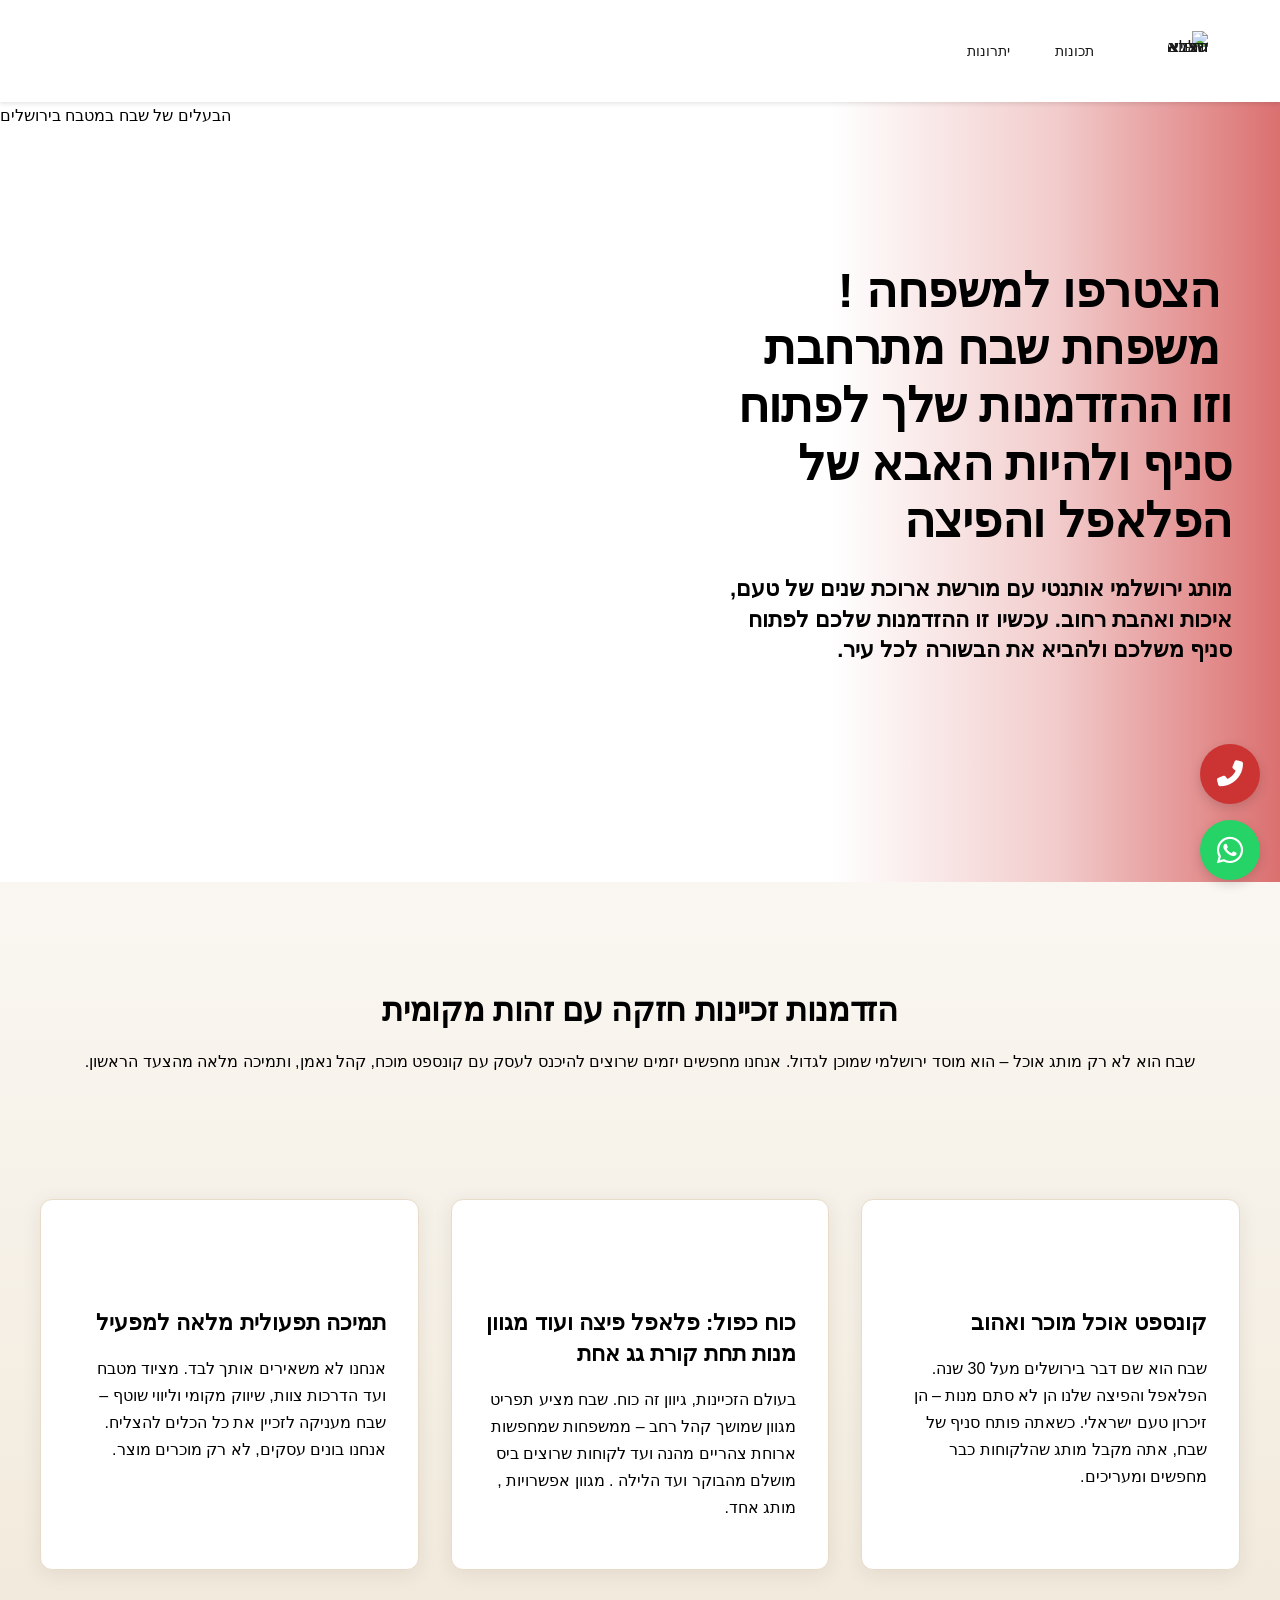
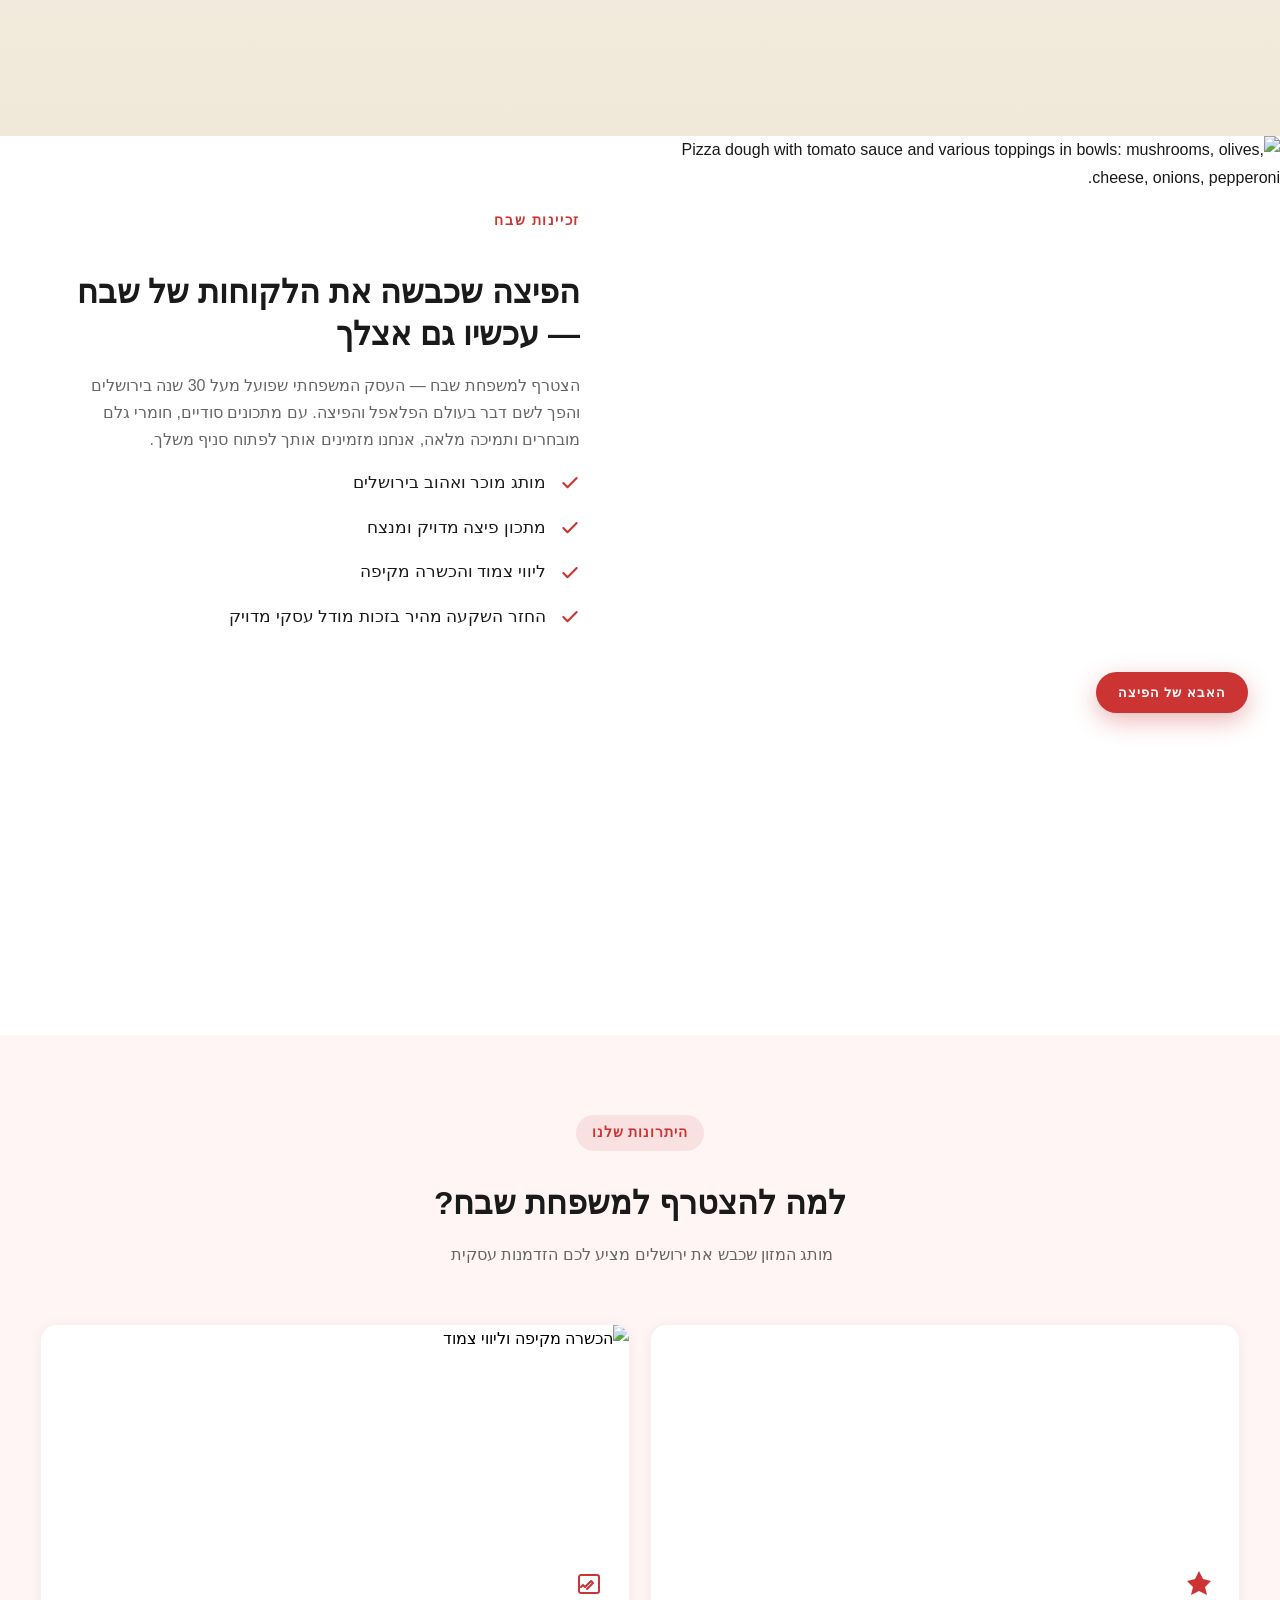
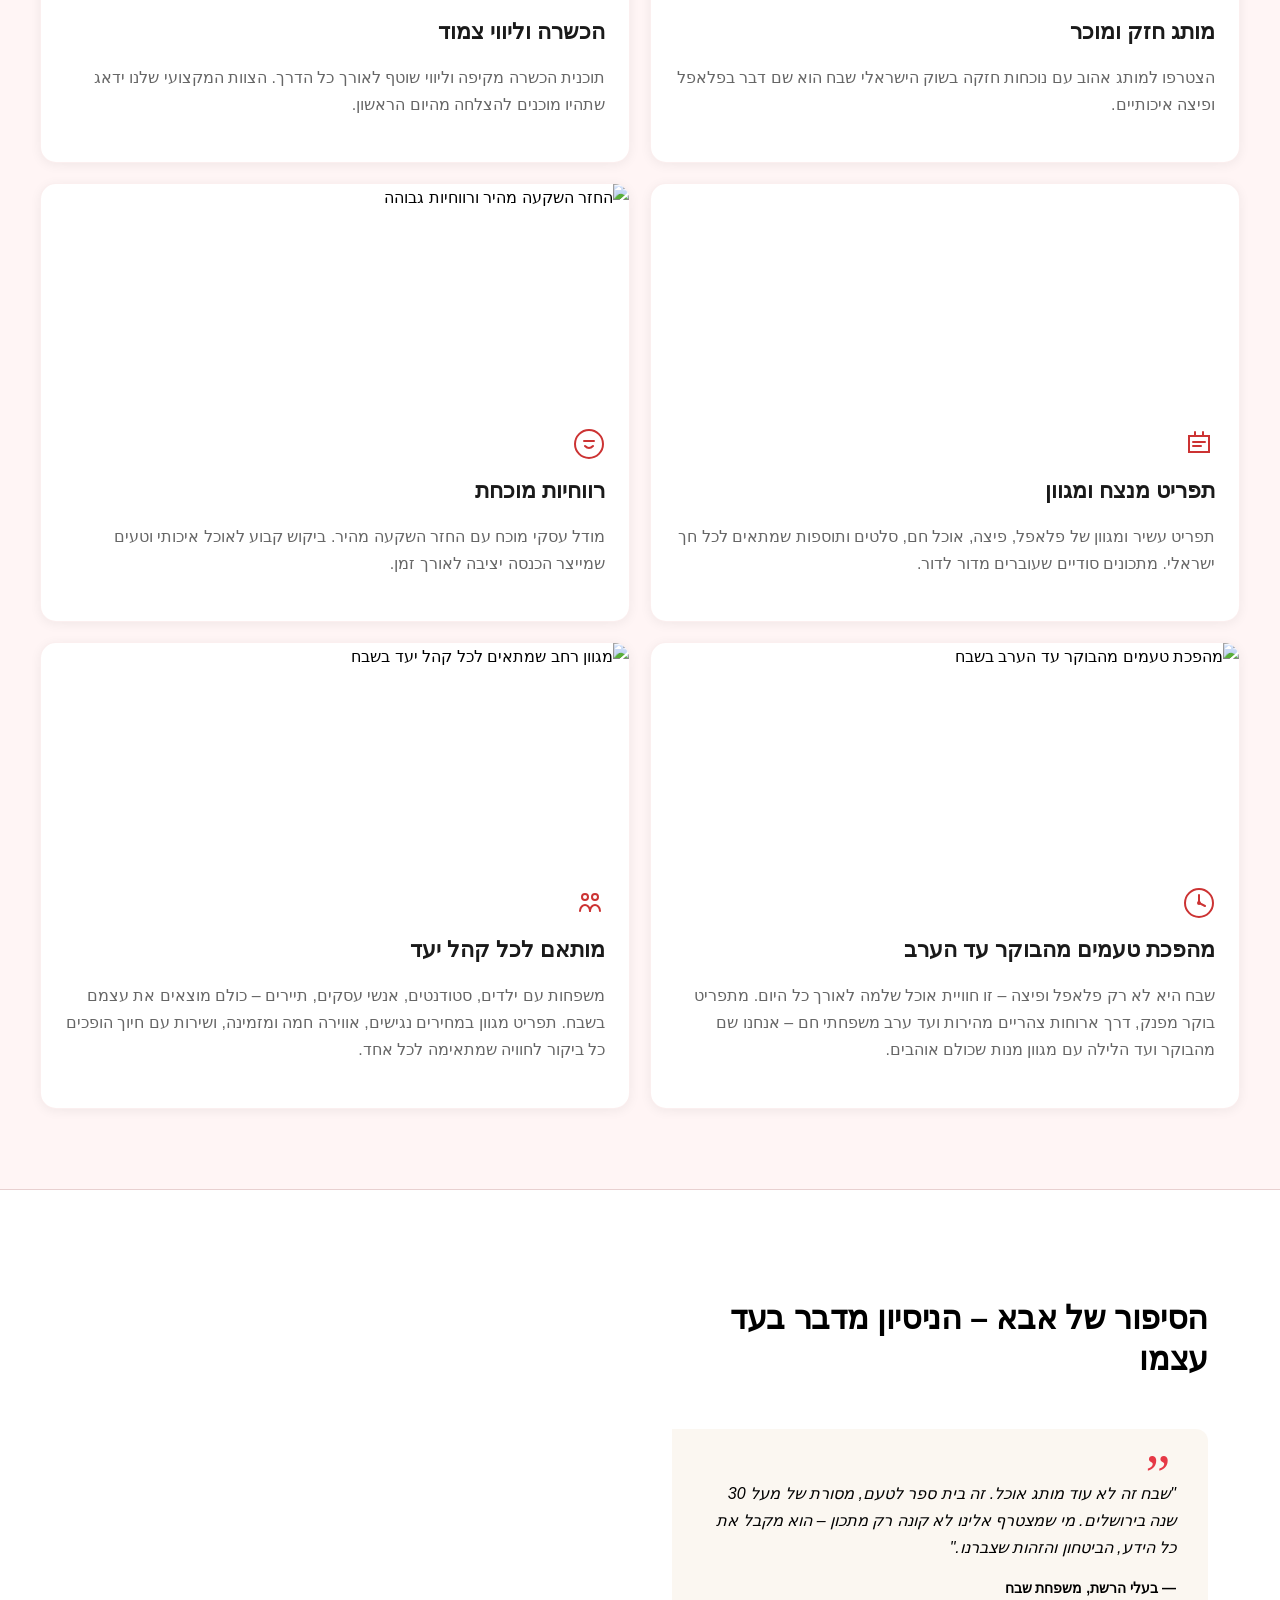
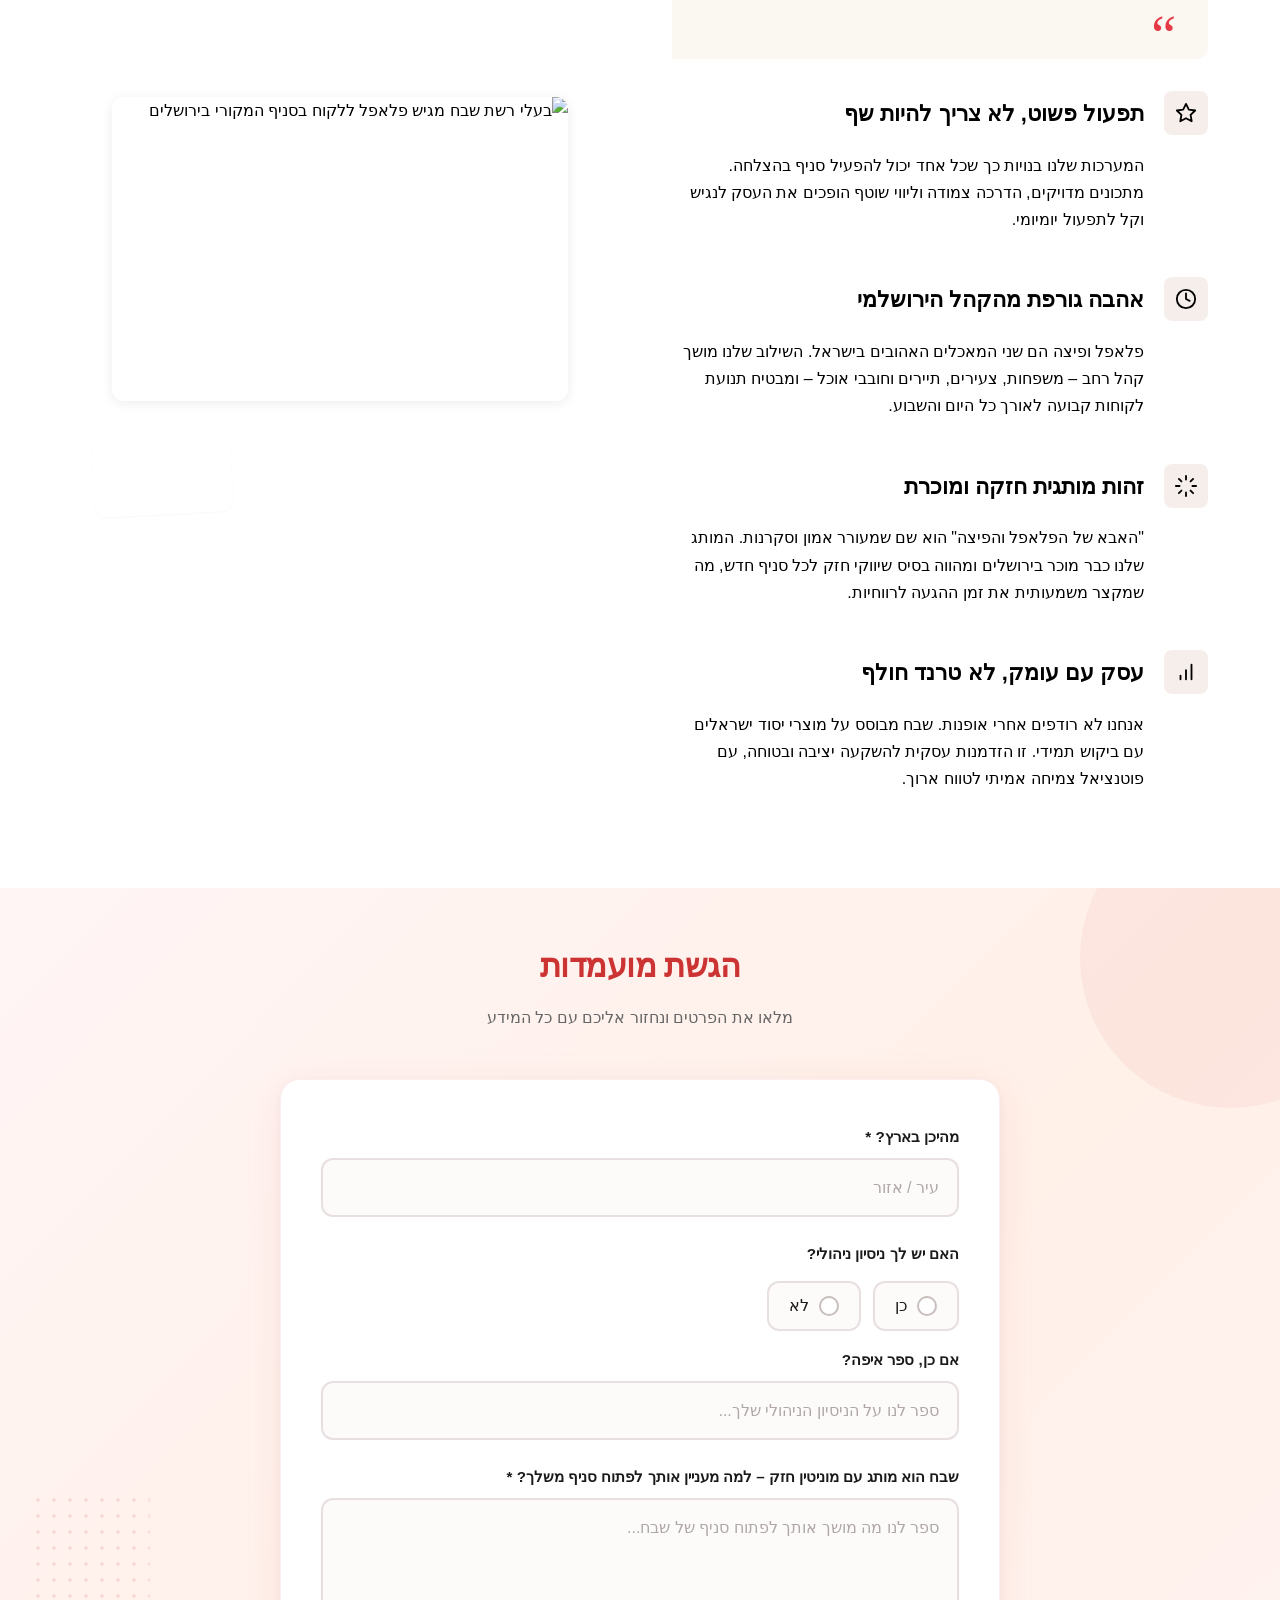
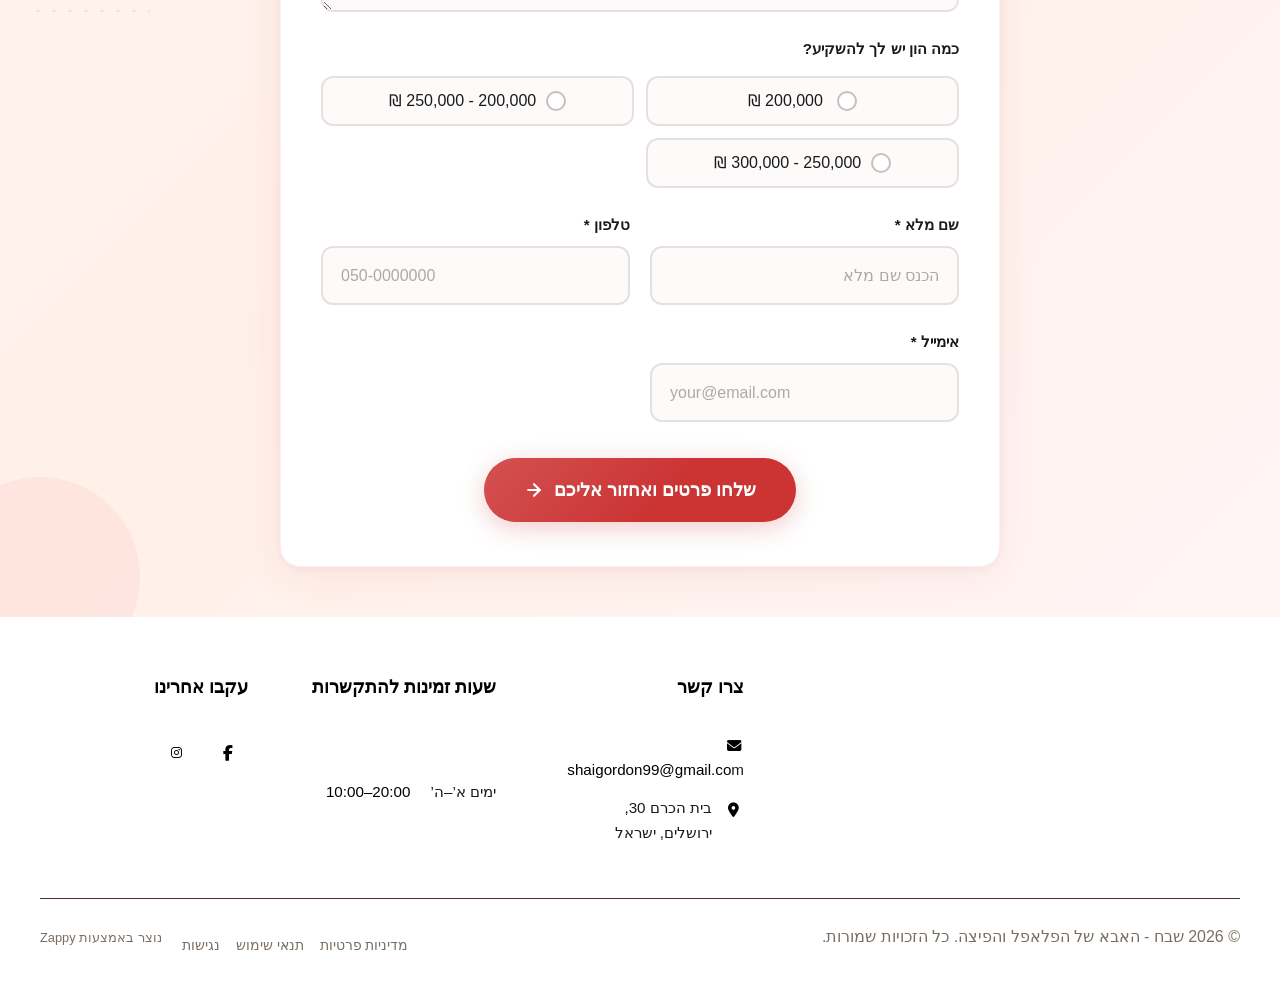
==== commit 410fd1bd: "Incremental sync: 1 page(s) — update_icon" ====
--- a/public/index.html
+++ b/public/index.html
@@ -1 +1 @@
-<!doctype html><html dir="rtl" lang="he"><head><meta charset="UTF-8"><meta content="width=device-width,initial-scale=1" name="viewport"><meta content="index, follow" name="robots"><title>זכיינות למותג מזון שמשגע את ירושלים — שבח - האבא של הפלאפל והפיצה</title><meta content="מחפשים זכיינות אוכל רווחית עם טעם של הצלחה? הצטרפו לרשת שבח, האבא של הפלאפל והפיצה, ופתחו עמוד בית חם עם מותג ירושלמי חזק. ההזדמנות העסקית שלכם מתחילה כאן — השאירו פרטים עכשיו!" name="description"><meta content="זכיינות לרשת מזון, זכיינות אוכל רווחית, הזדמנות עסקית להשקעה, פתיחת עסק זכיינות, פתיחת פיצרייה זכיינות" name="keywords"><link href="/assets/favicon.ico" rel="icon" type="image/x-icon"><link href="/assets/favicon-16x16.png" rel="icon" type="image/png" sizes="16x16"><link href="/assets/favicon-32x32.png" rel="icon" type="image/png" sizes="32x32"><link href="/assets/favicon-48x48.png" rel="icon" type="image/png" sizes="48x48"><link href="/assets/favicon-192x192.png" rel="icon" type="image/png" sizes="192x192"><link href="/assets/favicon-512x512.png" rel="icon" type="image/png" sizes="512x512"><link href="/assets/apple-touch-icon.png" rel="apple-touch-icon"><script>!function(){"use strict";var t="8c916101-134d-48d8-9d8b-7ec053be4873",e="https://api.zappy5.com/api/analytics/track",a=18e5,n=2592e6,o=!0,i=!0,r=!0;var s=function(){var e="zappy_visitor_"+t,a=null;try{if(a=localStorage.getItem(e)){var o=JSON.parse(a),i=Date.now();if(i-o.created<n)return o.lastSeen=i,localStorage.setItem(e,JSON.stringify(o)),o.id}}catch(t){console.warn("Zappy Analytics: LocalStorage not available")}var r="zv_"+Date.now()+"_"+Math.random().toString(36).substr(2,9);try{localStorage.setItem(e,JSON.stringify({id:r,created:Date.now(),lastSeen:Date.now()}))}catch(t){}return r}(),c=function(){var e="zappy_session_"+t,n=null;try{if(n=sessionStorage.getItem(e)){var o=JSON.parse(n),i=Date.now();if(i-o.timestamp<a)return o.timestamp=i,sessionStorage.setItem(e,JSON.stringify(o)),o.id}}catch(t){console.warn("Zappy Analytics: SessionStorage not available")}var r="zs_"+Date.now()+"_"+Math.random().toString(36).substr(2,9);try{sessionStorage.setItem(e,JSON.stringify({id:r,timestamp:Date.now()}))}catch(t){}return r}();function l(a,n){n=n||{};var o={website_id:t,event_type:a,page_path:window.location.pathname,referrer:document.referrer||"direct",visitor_id:s,session_id:c,metadata:n};if(navigator.sendBeacon){var i=new Blob([JSON.stringify(o)],{type:"application/json"});navigator.sendBeacon(e,i)}else fetch(e,{method:"POST",headers:{"Content-Type":"application/json"},body:JSON.stringify(o),keepalive:!0}).catch(function(t){console.warn("Zappy Analytics: Failed to track event",t)})}o&&l("pageview",{title:document.title,url:window.location.href}),i&&document.addEventListener("click",function(t){var e=t.target;if("BUTTON"===e.tagName||e.closest("button")){var a="BUTTON"===e.tagName?e:e.closest("button");l("click",{element:"button",text:a.textContent.trim().substring(0,100),id:a.id||null,class:a.className||null})}else if("A"===e.tagName||e.closest("a")){var n="A"===e.tagName?e:e.closest("a");l("navigation",{element:"link",text:n.textContent.trim().substring(0,100),href:n.href,external:n.hostname!==window.location.hostname})}},!0),r&&document.addEventListener("submit",function(t){var e=t.target;l("form_submit",{form_id:e.id||null,form_name:e.name||null,form_action:e.action||null,form_method:e.method||"GET"})},!0);var d=Date.now();window.addEventListener("beforeunload",function(){l("page_unload",{time_on_page:Math.floor((Date.now()-d)/1e3),page_path:window.location.pathname})}),window.zappyAnalytics={track:l,getVisitorId:function(){return s},getSessionId:function(){return c}}}()</script><script>!function(){"use strict";if(!window.zappyFireMarketingEvent){var t={begin_checkout:"checkout_started",purchase:"checkout_complete",add_to_cart:"add_to_cart",view_product:"view_product"},e={whatsapp_click:{ga4:"contact",meta:"Contact",gtm:"whatsapp_click",ecom:!1},phone_click:{ga4:"contact",meta:"Contact",gtm:"phone_click",ecom:!1},contact_form_submitted:{ga4:"generate_lead",meta:"Lead",gtm:"contact_form_submitted",ecom:!1},checkout_started:{ga4:"begin_checkout",meta:"InitiateCheckout",gtm:"begin_checkout",ecom:!0},checkout_complete:{ga4:"purchase",meta:"Purchase",gtm:"purchase",ecom:!0},product_inquiry:{ga4:"generate_lead",meta:"Lead",gtm:"product_inquiry",ecom:!1},add_to_cart:{ga4:"add_to_cart",meta:"AddToCart",gtm:"add_to_cart",ecom:!0},view_product:{ga4:"view_item",meta:"ViewContent",gtm:"view_item",ecom:!0}};window.zappyFlushPendingMetaEvents=l,window.zappyFireMarketingEvent=function(r,n,o){try{o=o||{};var p=t[r]||r,d=e[p];if(!d)return;(n=n||{}).pagePath||n.page_path||(n.pagePath=a());var l="",m=!1,s=!1;if("checkout_complete"===p&&(m=!(!(l=String(n.orderId||n.order_id||n.transaction_id||""))||!function(t){if(!t)return!1;try{return"1"===window.sessionStorage.getItem(c(t))}catch(t){return!1}}(l)),s=!(!l||!u(l)),m&&s))return;if(!o.skipFirstParty&&!m)try{window.zappyAnalytics&&"function"==typeof window.zappyAnalytics.track&&window.zappyAnalytics.track(p,n)}catch(t){}if(!m){try{if(window.dataLayer=window.dataLayer||[],d.ecom){var _=i(p,n),h={};_.transaction_id&&(h.transaction_id=_.transaction_id),null!=_.value&&(h.value=_.value),_.currency&&(h.currency=_.currency),_.items&&(h.items=_.items),window.dataLayer.push({ecommerce:null}),window.dataLayer.push({event:d.gtm,ecommerce:h}),"checkout_complete"!==p&&"checkout_started"!==p||(window.dataLayer.push({ecommerce:null}),window.dataLayer.push({event:p,ecommerce:h}))}else{var w={event:d.gtm};for(var f in n)Object.prototype.hasOwnProperty.call(n,f)&&(w[f]=n[f]);window.dataLayer.push(w)}}catch(t){}l&&function(t){if(t)try{window.sessionStorage.setItem(c(t),"1")}catch(t){}}(l)}}catch(t){}};var r=Object.create(null);document.addEventListener("click",function(t){try{var e=t.target;if(!e)return;var r=s(e,".whatsapp-float, a.whatsapp-float, [data-zappy-whatsapp]"),n=function(t){for(var e=t;e&&e!==document;){if("A"===e.tagName)return e;e=e.parentElement}return null}(e),i=n&&n.href||"";if(r||n&&function(t){if(!t)return!1;var e=String(t).toLowerCase();return-1!==e.indexOf("wa.me/")||-1!==e.indexOf("api.whatsapp.com")||-1!==e.indexOf("whatsapp.com/send")||0===e.indexOf("whatsapp:")}(i)){if(!m("wa:"+i)){var c=r?"float":"link";window.zappyFireMarketingEvent("whatsapp_click",{source:c,href:i||null,pagePath:a()})}return}var o=s(e,".phone-header-btn, .nav-phone-btn, .call-btn, [data-zappy-phone]"),u="";if(n&&n.href&&0===String(n.href).toLowerCase().indexOf("tel:")?u=n.href:o&&o.href&&0===String(o.href).toLowerCase().indexOf("tel:")&&(u=o.href),o||u){var p="";return u&&(p=String(u).replace(/^tel:/i,"").trim()),void(m("tel:"+(p||o&&o.id||"btn"))||window.zappyFireMarketingEvent("phone_click",{source:o?"button":"link",phone:p||null,href:u||null,pagePath:a()}))}}catch(t){}},!0)}function a(){try{if(window.ZAPPY_CONFIG&&window.ZAPPY_CONFIG.currentPagePath)return window.ZAPPY_CONFIG.currentPagePath}catch(t){}try{return window.location.pathname||"/"}catch(t){return"/"}}function n(t){var e=(t=t||{}).items||t.cartItems||t.cart_items||t.lineItems||[];Array.isArray(e)||(e=[]);for(var r=[],a=0;a<e.length;a++){var n=e[a];if(n&&"object"==typeof n){var i=String(n.item_id||n.productId||n.product_id||n.id||"").trim(),c=String(n.item_name||n.productName||n.product_name||n.name||"").trim(),o=parseFloat(null!=n.price?n.price:null!=n.unitPrice?n.unitPrice:0)||0,u=Math.max(1,parseInt(null!=n.quantity?n.quantity:null!=n.qty?n.qty:1,10)||1);(i||c)&&r.push({item_id:i||c,item_name:c||i,price:o,quantity:u})}}return r}function i(t,e){var r=n(e=e||{}),i=parseFloat(null!=e.value?e.value:null!=e.total?e.total:0)||0,c=String(e.currency||"USD").toUpperCase();if("checkout_complete"===t)return{transaction_id:String(e.transaction_id||e.orderId||e.order_id||e.orderNumber||"")||void 0,value:i,currency:c,items:r};if("checkout_started"===t)return{value:i,currency:c,items:r};if("add_to_cart"===t){var o=r.length?r:[{item_id:String(e.productId||e.product_id||""),item_name:String(e.productName||e.product_name||""),price:parseFloat(null!=e.value?e.value:null!=e.price?e.price:0)||0,quantity:parseInt(null!=e.quantity?e.quantity:1,10)||1}].filter(function(t){return t.item_id||t.item_name});return{value:i||(o[0]?o[0].price*o[0].quantity:0),currency:c,items:o}}if("view_product"===t){var u=r.length?r:[{item_id:String(e.productId||e.product_id||""),item_name:String(e.productName||e.product_name||""),price:parseFloat(null!=e.price?e.price:null!=e.value?e.value:0)||0,quantity:1}].filter(function(t){return t.item_id||t.item_name});return{currency:c,value:i||(u[0]?u[0].price:0),items:u}}return"whatsapp_click"===t||"phone_click"===t?{method:"whatsapp_click"===t?"whatsapp":"phone",page_path:e.pagePath||a()}:"contact_form_submitted"===t||"product_inquiry"===t?{page_path:e.pagePath||a()}:e}function c(t){return"zappy_purchase_fired_"+String(t||"")}function o(t){return"zappy_purchase_meta_fired_"+String(t||"")}function u(t){if(!t)return!1;try{return"1"===window.sessionStorage.getItem(o(t))}catch(t){return!1}}function p(t){if(t)try{window.sessionStorage.setItem(o(t),"1")}catch(t){}}function d(){try{return Array.isArray(window.__zappyPendingMetaEvents)||(window.__zappyPendingMetaEvents=[]),window.__zappyPendingMetaEvents}catch(t){return[]}}function l(){if("function"==typeof window.fbq){var t=d().slice();try{window.__zappyPendingMetaEvents=[]}catch(t){}for(var e=0;e<t.length;e++){var r=t[e];if(r&&r.eventName&&(!r.orderId||!u(r.orderId)))try{window.fbq("track",r.eventName,r.params||{}),r.orderId&&p(r.orderId)}catch(t){}}}}function m(t){var e=Date.now();return!!(r[t]&&e-r[t]<800)||(r[t]=e,!1)}function s(t,e){return t&&t.closest?t.closest(e):null}}()</script><meta content="זכיינות  למותג מזון שמשגע את ירושלים — שבח - האבא של הפלאפל והפיצה" property="og:title"><meta content="מחפשים זכיינות אוכל רווחית עם טעם של הצלחה? הצטרפו לרשת שבח, האבא של הפלאפל והפיצה, ופתחו עמוד בית חם עם מותג ירושלמי חזק. ההזדמנות העסקית שלכם מתחילה כאן — השאירו פרטים עכשיו!" property="og:description"><meta content="summary_large_image" name="twitter:card"><meta content="זכיינות  למותג מזון שמשגע את ירושלים — שבח - האבא של הפלאפל והפיצה" name="twitter:title"><meta content="מחפשים זכיינות אוכל רווחית עם טעם של הצלחה? הצטרפו לרשת שבח, האבא של הפלאפל והפיצה, ופתחו עמוד בית חם עם מותג ירושלמי חזק. ההזדמנות העסקית שלכם מתחילה כאן — השאירו פרטים עכשיו!" name="twitter:description"><script type="application/ld+json">{"@context":"https://schema.org","@graph":[{"@type":"LocalBusiness","@id":"https://shevach.co.il#organization","name":"שבח - האבא של הפלאפל והפיצה","url":"https://shevach.co.il","description":"Shevach - 'The Father of Falafel and Pizza' is a bold and confident food brand based in Jerusalem, combining two beloved Israeli staples under one roof. The brand carries a strong, authoritative personality ('the father') suggesting heritage, mastery, and street-food credibility. The franchise opportunity is the core focus of the landing page, targeting entrepreneurs looking to join an established and proudly Israeli food concept.","address":{"@type":"PostalAddress","streetAddress":"בית הכרם 30, Jerusalem, 96633, ישראל"},"contactPoint":[{"@type":"ContactPoint","contactType":"customer service","email":"shaigordon99@gmail.com","telephone":"0505414955"}]},{"@type":"WebSite","@id":"https://shevach.co.il#website","url":"https://shevach.co.il","name":"שבח - האבא של הפלאפל והפיצה","publisher":{"@id":"https://shevach.co.il#organization"}}]}</script><meta content="website" property="og:type"><meta content="he_IL" property="og:locale"><style>.skip-link{position:absolute;top:0;left:0;transform:translateY(-200%);padding:12px 18px;background:var(--bg-dark,#1a1a1a);color:var(--text-light,#fff);font-weight:600;border-radius:0 0 8px 0;z-index:10000}.skip-link:focus{transform:none;outline:2px solid var(--ring,#fff);outline-offset:2px}:focus-visible{outline:2px solid var(--ring,currentColor);outline-offset:3px}</style><link href="/assets/favicon.ico" rel="icon" type="image/x-icon"><link href="/assets/favicon-16x16.png" rel="icon" type="image/png" sizes="16x16"><link href="/assets/favicon-32x32.png" rel="icon" type="image/png" sizes="32x32"><link href="/assets/favicon-48x48.png" rel="icon" type="image/png" sizes="48x48"><link href="/assets/favicon-192x192.png" rel="icon" type="image/png" sizes="192x192"><link href="/assets/favicon-512x512.png" rel="icon" type="image/png" sizes="512x512"><link href="/assets/apple-touch-icon.png" rel="apple-touch-icon"><link href="https://cdn.jsdelivr.net/npm/vanilla-cookieconsent@3/dist/cookieconsent.css" rel="stylesheet"><style data-zappy-section-v2-css="true">.home-section-6-section{background:linear-gradient(180deg,#faf7f2 0,#f0e8d8 100%);color:var(--text-dark);padding:120px 16px 80px;position:relative;overflow:hidden;direction:rtl;font-family:Heebo,Assistant,sans-serif}.home-section-6-section__container{max-width:1200px;margin:0 auto;position:relative;z-index:2}.home-section-6-section__header{text-align:center;margin-bottom:48px}.home-section-6-section__title{font-family:Rubik,Heebo,sans-serif;font-size:2.25rem;font-weight:700;letter-spacing:-.01em;line-height:1.2;color:#1a1208;margin:0 0 16px 0}.home-section-6-section__subtitle{font-size:1.125rem;line-height:1.8;color:#4a3c28;max-width:600px;margin:0 auto 24px auto}.home-section-6-section__divider{display:flex;justify-content:center;align-items:center;margin-top:16px}.home-section-6-section__form-card{display:flex;flex-direction:row;background:#fff;border-radius:12px;box-shadow:0 4px 20px rgba(44,24,16,.08);border:1px solid #e8dcc8;overflow:hidden;position:relative}.home-section-6-section__image-col{flex:0 0 45%;position:relative;background:#f5efe6;display:flex;align-items:center;justify-content:center;overflow:hidden}.home-section-6-section__image{width:100%;height:100%;object-fit:cover;display:block;min-height:500px}.home-section-6-section__image-badge{position:absolute;bottom:24px;inset-inline-start:24px;background:rgba(192,57,43,.9);color:#fff;padding:8px 20px;border-radius:100px;font-weight:600;font-size:.875rem;box-shadow:0 4px 12px rgba(0,0,0,.15);backdrop-filter:blur(4px);z-index:2}.home-section-6-section__form-col{flex:1;padding:40px;display:flex;flex-direction:column;justify-content:center}.home-section-6-section__form{display:flex;flex-direction:column;gap:24px}.home-section-6-section__field-group{display:flex;flex-direction:column;gap:8px}.home-section-6-section__label{font-size:.875rem;font-weight:600;color:#1a1208;text-align:start}.home-section-6-section__input{background:#faf7f2;border:1px solid #e8dcc8;border-radius:8px;padding:14px 16px;font-size:1rem;font-family:inherit;color:#1a1208;transition:border-color .2s ease,box-shadow .2s ease;width:100%;box-sizing:border-box}.home-section-6-section__input:focus{outline:0;border-color:#c0392b;box-shadow:0 0 0 3px rgba(192,57,43,.1)}.home-section-6-section__input::placeholder{color:#8b7d7d;opacity:.7}.home-section-6-section__select{appearance:none;background-image:url("data:image/svg+xml,%3Csvg width='12' height='8' viewBox='0 0 12 8' fill='none' xmlns='http://www.w3.org/2000/svg'%3E%3Cpath d='M1 1.5L6 6.5L11 1.5' stroke='%234A3C28' stroke-width='2' stroke-linecap='round' stroke-linejoin='round'/%3E%3C/svg%3E");background-repeat:no-repeat;background-position:left 16px center;padding-inline-end:40px;cursor:pointer}.home-section-6-section__field-row{display:flex;gap:16px}.home-section-6-section__field-row .home-section-6-section__field-group{flex:1;min-width:0}.home-section-6-section__screening{background:#f5efe6;border-radius:12px;padding:24px;display:flex;flex-direction:column;gap:20px;border:1px solid #e8dcc8}.home-section-6-section__screening-title{font-size:1rem;font-weight:700;color:#1a1208;margin:0;text-align:start}.home-section-6-section__radio-group{display:flex;gap:24px;flex-wrap:wrap}.home-section-6-section__radio-label{display:flex;align-items:center;gap:8px;font-size:.95rem;color:#4a3c28;cursor:pointer;position:relative;padding-inline-start:28px}.home-section-6-section__radio{position:absolute;opacity:0;cursor:pointer;width:0;height:0}.home-section-6-section__radio-custom{position:absolute;inset-inline-start:0;top:50%;transform:translateY(-50%);width:20px;height:20px;border-radius:50%;border:2px solid #c9a84c;background:#fff;transition:all .2s ease}.home-section-6-section__radio:checked+.home-section-6-section__radio-custom{background:#c0392b;border-color:#c0392b;box-shadow:inset 0 0 0 5px #fff}.home-section-6-section__input--conditional{margin-top:8px}.home-section-6-section .privacy-consent{margin-top:0}.home-section-6-section .privacy-consent-label{display:flex;align-items:flex-start;gap:8px;font-size:.75rem;color:#4a3c28;cursor:pointer;text-align:start}.home-section-6-section .privacy-consent-checkbox{margin-top:2px;accent-color:#C0392B;width:16px;height:16px;flex-shrink:0}.home-section-6-section .privacy-consent-label a{color:#c0392b;text-decoration:underline;font-weight:500}.home-section-6-section__submit-btn{background:#c0392b;color:#fff;padding:18px 32px;border-radius:8px;border:none;font-weight:700;font-size:1.125rem;cursor:pointer;display:inline-flex;align-items:center;justify-content:center;gap:12px;transition:background .2s ease,transform .1s ease,box-shadow .2s ease;font-family:inherit;width:100%;box-shadow:0 4px 12px rgba(192,57,43,.25)}.home-section-6-section__submit-btn:hover{background:#a8322a;transform:translateY(-1px);box-shadow:0 8px 20px rgba(192,57,43,.35)}.home-section-6-section__submit-btn:active{transform:translateY(0)}.home-section-6-section__note{font-size:.75rem;color:#6b7280;text-align:center;margin:0}.home-section-6-section__olive-branch{position:absolute;bottom:0;inset-inline-end:0;z-index:1;pointer-events:none;opacity:.8;width:180px;height:200px}.home-section-6-section__olive-branch svg{width:100%;height:100%}@media (max-width:768px){.home-section-6-section{padding:100px 16px 60px}.home-section-6-section__title{font-size:1.75rem}.home-section-6-section__subtitle{font-size:1rem}.home-section-6-section__form-card{flex-direction:column}.home-section-6-section__image-col{flex:0 0 auto;height:250px;order:-1}.home-section-6-section__image{min-height:250px}.home-section-6-section__form-col{padding:24px}.home-section-6-section__field-row{flex-direction:column;gap:24px}.home-section-6-section__radio-group{flex-direction:column;gap:12px}.home-section-6-section__screening{padding:16px}.home-section-6-section__olive-branch{display:none}}</style><script>function gtag(){dataLayer.push(arguments)}window.dataLayer=window.dataLayer||[],gtag("consent","default",{ad_storage:"denied",ad_user_data:"denied",ad_personalization:"denied",analytics_storage:"denied",wait_for_update:500})</script><script>!function(e,t,a,n){e[n]=e[n]||[],e[n].push({"gtm.start":(new Date).getTime(),event:"gtm.js"});var g=t.getElementsByTagName(a)[0],m=t.createElement(a);m.async=!0,m.src="https://www.googletagmanager.com/gtm.js?id=GTM-5NRRXVDH",g.parentNode.insertBefore(m,g)}(window,document,"script","dataLayer")</script><style id="zappy-critical-above-fold-css">html{box-sizing:border-box;-webkit-text-size-adjust:100%}*,::after,::before{box-sizing:inherit}body{margin:0;min-width:320px;overflow-x:clip}img,svg,video{max-width:100%;height:auto}main{display:block}.container{width:min(100% - 32px,1200px);margin-inline:auto}.navbar,header .navbar,header[role=banner],nav.navbar{position:relative;z-index:1000;width:100%}.nav-container,.navbar .container{display:flex;align-items:center;justify-content:space-between;min-height:64px}.logo,.logo-link img{display:block;width:35px;height:35px;object-fit:contain}#navMenu,.nav-menu{list-style:none;margin:0;padding:0}#navMenu a,.nav-menu a,.navbar .nav-links a,.navbar a{color:inherit;text-decoration:none}#navMenu .sub-menu,.nav-menu .sub-menu,.navbar .sub-menu{display:none}.fa,.fa-brands,.fa-regular,.fa-solid,.fab,.far,.fas{display:inline-block;min-width:1em;text-align:center}html:not(#zappy-noop) .navbar:has(.nav-ecommerce-icons)>.phone-header-btn,html:not(#zappy-noop)[data-zappy-site-type=ecommerce] .phone-header-btn{display:none!important;visibility:hidden!important;width:0!important;height:0!important;pointer-events:none!important}.zappy-preview-empty-store-cta{display:none!important;visibility:hidden!important;height:0!important;max-height:0!important;overflow:hidden!important;margin:0!important;padding:0!important;border:0!important;box-shadow:none!important}.zappy-catalog-menu{background:var(--surface-color,var(--surface,linear-gradient(135deg,#f8f9fa 0,#fff 100%)));border-bottom:1px solid var(--border-color,#e5e7eb);padding:0;position:sticky;top:0;z-index:90}.zappy-catalog-menu.rtl,.zappy-catalog-menu[dir=rtl]{direction:rtl}.zappy-catalog-menu.ltr,.zappy-catalog-menu[dir=ltr]{direction:ltr}.catalog-menu-container{max-width:1440px;margin:0 auto;display:flex;align-items:center;gap:8px;padding:10px 24px;overflow:visible}.catalog-menu-categories,.catalog-menu-list{display:flex;align-items:center;gap:4px;flex-wrap:wrap;margin:0;padding:0;list-style:none}.catalog-menu-item{display:inline-flex;align-items:center;padding:8px 16px;font-size:14px;font-weight:500;color:var(--text-color,var(--text,#374151));text-decoration:none;border-radius:20px;white-space:nowrap}.catalog-menu-all{background:var(--primary-color,var(--primary,#111));color:var(--text-light,#fff)!important}.catalog-menu-parent{position:relative;display:inline-flex;align-items:center}.catalog-menu-trigger{display:inline-flex;align-items:center;gap:6px}.catalog-menu-chevron{flex-shrink:0}.catalog-menu-parent>.sub-menu{display:none!important;visibility:hidden!important;opacity:0!important;pointer-events:none!important}.hero-section,.index-hero-section,section[class*=hero]{position:relative;overflow:hidden}.hero-section,.index-hero-section{min-height:560px}section[data-hero-type*=fullscreen]{min-height:100vh}.hero-bg-image,.hero-bg-wrapper,section[class*=hero] [class*=hero-bg]{position:absolute;inset:0;width:100%;height:100%}.hero-bg-image img,.hero-bg-wrapper img,section[class*=hero] [data-hero-bg],section[class*=hero] img[data-hero-background=true]{width:100%!important;height:100%!important;object-fit:cover!important;display:block}.hero-content,section[class*=hero] .container{position:relative;z-index:2}@media(max-width:768px){:root{--header-height:72px;--total-header-height:72px;--zappy-mobile-menu-top:72px}html[data-zappy-site-type=ecommerce] body{padding-top:var(--total-header-height,72px)}html[data-zappy-site-type=ecommerce] body>.navbar:not(.zappy-catalog-menu),html[data-zappy-site-type=ecommerce] body>nav.navbar{position:fixed!important;top:0;left:0;right:0;z-index:100000;width:100%;margin-bottom:0}.zappy-catalog-menu{position:fixed;top:var(--header-height,72px);left:0;right:0;z-index:99999}.nav-container,.navbar .container{min-height:60px}#navMenu,.nav-menu{max-width:100vw;overflow-x:hidden}.hero-section,.index-hero-section,section[class*=hero],section[data-hero-type*=fullscreen]{min-height:100svh}.hero-bg-image,.hero-bg-wrapper,.hero-scrim{min-height:100svh}}:root{--nav-bg:#FFFFFF}.navbar{background-color:#fff!important}/* ZAPPY_ANNOUNCEMENT_HEADER_OFFSET_CSS_V3 */ :root{--zappy-header-stack-height:calc(var(--zappy-announcement-height, 40px) + var(--header-height, 72px))}body:has(.zappy-announcement-bar) .navbar:not(.zappy-catalog-menu):not(.mobile-search-panel),body:has(.zappy-announcement-bar) header.navbar,body:has(.zappy-announcement-bar) nav.navbar:not(.zappy-catalog-menu){top:var(--zappy-announcement-height,40px)!important}[data-zappy-content-align]{display:flex!important;flex-direction:column!important}[data-zappy-content-align^=top-]{justify-content:flex-start!important}[data-zappy-content-align^=center-],[data-zappy-content-align^=lower-],[data-zappy-content-align^=upper-]{justify-content:center!important}[data-zappy-content-align^=bottom-]{justify-content:flex-end!important}[data-zappy-content-align$="-left"],[data-zappy-content-align$="-mid-left"]{align-items:flex-start!important;text-align:start!important}[data-zappy-content-align$="-center"]{align-items:center!important;text-align:center!important}[data-zappy-content-align$="-mid-right"],[data-zappy-content-align$="-right"]{align-items:flex-end!important;text-align:end!important}[data-zappy-content-align] [data-zappy-align-target]{margin-left:auto;margin-right:auto}[data-zappy-content-align$="-center"] [data-zappy-align-target],[data-zappy-content-align$="-center"] [data-zappy-align-target]>*{text-align:center!important}</style><link href="/styles.css" rel="stylesheet"><script>window.ZAPPY_WEBSITE_ID="8c916101-134d-48d8-9d8b-7ec053be4873",window.ZAPPY_API_BASE="https://api.zappy5.com"</script><link href="/assets/site-index-hero-image-1-remove_background-1782219069709-scv72y.webp" rel="preload" as="image" fetchpriority="high"><style id="zappy-dropdown-submenu-styles">#navMenu li:has(.sub-menu),.nav-menu li:has(.sub-menu),.navbar li:has(.sub-menu),nav li:has(.sub-menu){position:relative}#navMenu .sub-menu,.nav-menu .sub-menu,.navbar .sub-menu,nav .sub-menu{display:block!important;position:absolute!important;top:100%;left:0;min-width:220px;border-radius:8px;box-shadow:0 8px 25px rgba(0,0,0,.15);padding:8px 0;opacity:0;visibility:hidden;transform:translateY(10px);transition:all .3s ease;z-index:1000;list-style:none;pointer-events:none}#navMenu li:hover>.sub-menu,.nav-menu li:hover>.sub-menu,.navbar li:hover>.sub-menu,nav li:hover>.sub-menu{opacity:1!important;visibility:visible!important;transform:translateY(0)!important;pointer-events:auto!important}.sub-menu li{list-style:none;margin:0;padding:0}.sub-menu a{display:block!important;padding:10px 16px!important;color:var(--text-dark,#333)!important;font-weight:500;text-decoration:none;white-space:nowrap;transition:background-color .2s}.sub-menu .zappy-nav-child>a{padding-left:28px!important;font-size:.9em!important;opacity:.85!important}[dir=rtl] .sub-menu .zappy-nav-child>a,html[lang=ar] .sub-menu .zappy-nav-child>a,html[lang=he] .sub-menu .zappy-nav-child>a{padding-left:10px!important;padding-right:28px!important}.sub-menu .zappy-nav-parent>a{font-weight:600!important}.sub-menu a:hover{background-color:#f5f5f5}[dir=rtl] .nav-menu .sub-menu,[dir=rtl] .navbar .sub-menu,[dir=rtl] nav .sub-menu,html[lang=ar] .nav-menu .sub-menu,html[lang=ar] .navbar .sub-menu,html[lang=ar] nav .sub-menu,html[lang=he] .nav-menu .sub-menu,html[lang=he] .navbar .sub-menu,html[lang=he] nav .sub-menu{left:auto!important;right:0!important}.sub-menu:empty,.sub-menu:not(:has(li)):not(:has(> a)),.sub-menu:not(:has(li:not(.zappy-hidden-menu-item))):not(:has(> a)){display:none!important;opacity:0!important;visibility:hidden!important;pointer-events:none!important}li:has(.menu-group-title):hover>.sub-menu{opacity:1!important;visibility:visible!important;transform:translateY(0)!important;pointer-events:auto!important}#navMenu>li>.menu-group-title,.nav-menu>li>.menu-group-title{display:inline-block;padding:.5rem 1rem;cursor:default;user-select:none}@media (max-width:768px){#navMenu .sub-menu,.nav-menu .sub-menu,.navbar .sub-menu,nav .sub-menu{position:static!important;transform:none!important;box-shadow:none!important;background:0 0!important;max-height:0;overflow:hidden;opacity:0;visibility:hidden;transition:max-height .3s ease,opacity .3s ease;padding:0!important;border-radius:0!important}#navMenu .sub-menu.mobile-expanded,.nav-menu .sub-menu.mobile-expanded,.navbar .sub-menu.mobile-expanded{max-height:none!important;overflow-y:visible!important;opacity:1!important;visibility:visible!important;padding:8px 0 8px 16px!important}[dir=rtl] .sub-menu.mobile-expanded,html[lang=he] .sub-menu.mobile-expanded{padding:8px 16px 8px 0!important}#navMenu li:hover>.sub-menu,.nav-menu li:hover>.sub-menu,.navbar li:hover>.sub-menu,nav li:hover>.sub-menu{opacity:0;visibility:hidden;pointer-events:none}#navMenu li>.sub-menu.mobile-expanded,.nav-menu li>.sub-menu.mobile-expanded,.navbar li>.sub-menu.mobile-expanded,nav li>.sub-menu.mobile-expanded{opacity:1!important;visibility:visible!important;pointer-events:auto!important}#navMenu li:has(.sub-menu),.nav-menu li:has(.sub-menu),.navbar li:has(.sub-menu),nav li:has(.sub-menu){display:flex!important;flex-wrap:wrap!important;align-items:center!important;position:relative!important;min-height:44px!important}#navMenu li:has(.sub-menu)>a,.nav-menu li:has(.sub-menu)>a,.navbar li:has(.sub-menu)>a,nav li:has(.sub-menu)>a{flex:1!important;min-width:0!important}#navMenu li:has(.sub-menu)>.menu-group-title,.nav-menu li:has(.sub-menu)>.menu-group-title,.navbar li:has(.sub-menu)>.menu-group-title,nav li:has(.sub-menu)>.menu-group-title{flex:1!important;min-width:0!important;display:flex!important;align-items:center!important;padding:12px 16px!important;min-height:44px!important;line-height:1.4!important;font-weight:600!important;box-sizing:border-box!important}#navMenu li:has(.sub-menu)>.sub-menu,.nav-menu li:has(.sub-menu)>.sub-menu,.navbar li:has(.sub-menu)>.sub-menu,nav li:has(.sub-menu)>.sub-menu{flex-basis:100%!important;width:100%!important}#navMenu li:has(.sub-menu)>a [class*=arrow],#navMenu li:has(.sub-menu)>a [class*=chevron],.nav-menu li:has(.sub-menu)>a .fa-angle-down,.nav-menu li:has(.sub-menu)>a .fa-chevron-down,.nav-menu li:has(.sub-menu)>a [class*=arrow],.nav-menu li:has(.sub-menu)>a [class*=chevron],nav li:has(.sub-menu)>a [class*=arrow],nav li:has(.sub-menu)>a [class*=chevron]{display:none!important;visibility:hidden!important}.mobile-submenu-toggle{display:flex!important;align-items:center!important;justify-content:center!important;width:44px!important;height:auto!important;background:0 0!important;border:none!important;cursor:pointer!important;color:var(--text-dark)!important;position:static!important;flex-shrink:0!important;align-self:stretch!important;z-index:2!important;padding:0!important;margin:0!important}.mobile-submenu-toggle::after{content:''!important;width:0!important;height:0!important;border-left:6px solid transparent!important;border-right:6px solid transparent!important;border-top:7px solid currentColor!important;transition:transform .3s ease!important}.mobile-submenu-toggle.expanded::after{transform:rotate(180deg)!important}.sub-menu a{padding:10px 0!important;display:block!important;color:var(--text-dark)!important;white-space:normal!important}.sub-menu .zappy-nav-child>a{padding-left:28px!important;font-size:.9em!important;opacity:.85!important}[dir=rtl] .sub-menu .zappy-nav-child>a,html[lang=ar] .sub-menu .zappy-nav-child>a,html[lang=he] .sub-menu .zappy-nav-child>a{padding-left:0!important;padding-right:28px!important}.sub-menu .zappy-nav-parent>a{font-weight:600!important}#navMenu.active,.nav-menu.active{max-width:100vw!important;overflow-x:hidden!important;box-sizing:border-box!important}.navbar .sub-menu li a,.zappy-products-dropdown .sub-menu a,nav.navbar .sub-menu li a{color:var(--text-dark)!important}}@media (min-width:769px){.mobile-submenu-toggle{display:none!important}}</style><style id="zappy-widget-visibility">html[dir=rtl] .whatsapp-float{right:20px!important;left:auto!important}html:not([dir]) .whatsapp-float,html[dir=ltr] .whatsapp-float{left:20px!important;right:auto!important}html[dir=rtl] #mic-access-tool-general-button,html[dir=rtl] #mic-init-access-tool #mic-access-tool-general-button,html[dir=rtl] #mic-init-access-tool .mic-access-tool-general-button,html[dir=rtl] ._access-icon,html[dir=rtl] .mic-access-tool-general-button{left:20px!important;right:auto!important}html:not([dir]) #mic-access-tool-general-button,html:not([dir]) #mic-init-access-tool #mic-access-tool-general-button,html:not([dir]) #mic-init-access-tool .mic-access-tool-general-button,html:not([dir]) ._access-icon,html:not([dir]) .mic-access-tool-general-button,html[dir=ltr] #mic-access-tool-general-button,html[dir=ltr] #mic-init-access-tool #mic-access-tool-general-button,html[dir=ltr] #mic-init-access-tool .mic-access-tool-general-button,html[dir=ltr] ._access-icon,html[dir=ltr] .mic-access-tool-general-button{right:20px!important;left:auto!important}@media (max-width:768px){.whatsapp-float{display:flex!important}}@media (min-width:769px){.whatsapp-float{display:flex!important}}@media (max-width:768px){#mic-access-tool-general-button,#mic-init-access-tool #mic-access-tool-general-button,#mic-init-access-tool .mic-access-tool-general-button,._access-icon,.mic-access-tool-general-button{display:flex!important;visibility:visible!important;opacity:1!important;pointer-events:auto!important}#mic-access-tool-box.opened-mic-access-tool,#mic-init-access-tool #mic-access-tool-box.opened-mic-access-tool,.mic-access-tool-box.opened-mic-access-tool{visibility:visible!important;opacity:1!important;pointer-events:auto!important}}@media (min-width:769px){#mic-access-tool-general-button,#mic-init-access-tool #mic-access-tool-general-button,#mic-init-access-tool .mic-access-tool-general-button,._access-icon,.mic-access-tool-general-button{display:flex!important;visibility:visible!important;opacity:1!important;pointer-events:auto!important}#mic-access-tool-box.opened-mic-access-tool,#mic-init-access-tool #mic-access-tool-box.opened-mic-access-tool,.mic-access-tool-box.opened-mic-access-tool{visibility:visible!important;opacity:1!important;pointer-events:auto!important}}</style></head><body><noscript><iframe height="0" src="https://www.googletagmanager.com/ns.html?id=GTM-5NRRXVDH" style="display:none;visibility:hidden" width="0"></iframe></noscript><a href="#main" class="skip-link">דלג לתוכן הראשי</a><nav class="navbar" dir="rtl"><button class="mobile-toggle" aria-label="Menu" id="mobileToggle"><svg fill="none" viewBox="0 0 24 24" height="24" width="24" class="hamburger-icon" style="display:block !important"><path d="M3 12h18M3 6h18M3 18h18" stroke="currentColor" stroke-width="2" stroke-linecap="round"></path></svg> <svg fill="none" viewBox="0 0 24 24" height="24" width="24" class="close-icon" style="display:none !important"><path d="M18 6L6 18M6 6l12 12" stroke="currentColor" stroke-width="2" stroke-linecap="round"></path></svg></button> <button class="phone-header-btn" aria-label="Call" data-phone="0505414955"><svg fill="currentColor" viewBox="0 0 24 24" height="20" width="20"><path d="M22 16.92v3a2 2 0 0 1-2.18 2 19.79 19.79 0 0 1-8.63-3.07 19.5 19.5 0 0 1-6-6 19.79 19.79 0 0 1-3.07-8.67A2 2 0 0 1 4.11 2h3a2 2 0 0 1 2 1.72 12.84 12.84 0 0 0 .7 2.81 2 2 0 0 1-.45 2.11L8.09 9.91a16 16 0 0 0 6 6l1.27-1.27a2 2 0 0 1 2.11-.45 12.84 12.84 0 0 0 2.81.7A2 2 0 0 1 22 16.92z"></path></svg></button><div class="nav-container"><div class="nav-right-group"><div class="nav-brand"><a href="/" class="logo-link"><img alt="שבח - האבא של הפלאפל והפיצה" class="logo" decoding="async" src="/assets/food-beverage-logo-1782211265390-h8y7s1.webp?v=1782211266497-18gzzy" height="35" width="35"></a></div><ul class="nav-menu" id="navMenu"><li><a href="#features">תכונות</a></li><li><a href="#benefits">יתרונות</a></li></ul></div><div class="nav-cta-container"></div></div></nav><script>window.addEventListener("load",function(){const e=document.querySelector(".navbar, nav, header");if(!e)return void console.log("[Navbar] Navbar element not found");let t=document.getElementById("mobileToggle")||document.querySelector(".mobile-toggle")||document.querySelector(".hamburger")||document.querySelector(".hamburger-menu")||document.querySelector(".menu-toggle")||document.querySelector(".burger-menu")||document.querySelector('[aria-label="Menu"]')||document.querySelector('[aria-label="תפריט"]');const o=document.querySelector(".phone-header-btn"),n=window.getComputedStyle(e);let r=n.backgroundColor;if(console.log("[Navbar] Initial navbar background:",r),"transparent"===r||"rgba(0, 0, 0, 0)"===r||r.startsWith("rgba")&&r.includes(", 0)")){const e=n.backgroundImage;if(e&&"none"!==e)console.log("[Navbar] Navbar has background image/gradient, using dark text"),r="rgb(240, 240, 240)";else{const e=window.getComputedStyle(document.body).backgroundColor;console.log("[Navbar] Navbar transparent, using body background:",e),r=e}}const a=r.match(/\d+/g);if(a&&a.length>=3){const e=(.299*parseInt(a[0])+.587*parseInt(a[1])+.114*parseInt(a[2]))/255;console.log("[Navbar] Mobile button colors preserved from Claude CSS (luminance:",e.toFixed(2)+")");const n=document.createElement("style");n.id="zappy-mobile-nav-fix";document.documentElement.lang;document.documentElement.dir,n.textContent='\n        /* Hide mobile buttons on desktop, show only on mobile */\n        @media (min-width: 769px) {\n          .mobile-toggle,\n          .phone-header-btn {\n            display: none !important;\n          }\n        }\n        \n        /* Show and position mobile buttons correctly on mobile */\n        @media (max-width: 768px) {\n          .navbar,\n          nav.navbar {\n            min-height: 70px !important;\n          }\n\n          .mobile-toggle,\n          .phone-header-btn {\n            position: absolute !important;\n            top: 0 !important;\n            bottom: 0 !important;\n            margin-top: auto !important;\n            margin-bottom: auto !important;\n            transform: none !important;\n            z-index: 1001 !important;\n            display: flex !important;\n            align-items: center !important;\n            justify-content: center !important;\n            width: 36px !important;\n            height: 36px !important;\n            border-radius: 50% !important;\n            border: none !important;\n            cursor: pointer !important;\n            padding: 6px !important;\n            background: none !important;\n            color: var(--nav-text, var(--text-light)) !important;\n            touch-action: manipulation !important;\n            -webkit-tap-highlight-color: transparent !important;\n          }\n\n          html[data-zappy-site-type="ecommerce"] .phone-header-btn,\n          body[data-zappy-site-type="ecommerce"] .phone-header-btn,\n          html[data-zappy-site-type="ecommerce"] header .phone-header-btn,\n          html[data-zappy-site-type="ecommerce"] nav .phone-header-btn {\n            display: none !important;\n            visibility: hidden !important;\n            width: 0 !important;\n            height: 0 !important;\n            min-width: 0 !important;\n            overflow: hidden !important;\n          }\n          \n          /* LTR positioning (default): hamburger LEFT, phone RIGHT */\n          html:not([dir="rtl"]):not([lang="he"]):not([lang="ar"]) .mobile-toggle,\n          html[dir="ltr"] .mobile-toggle {\n            left: 12px !important;\n            right: auto !important;\n          }\n          html:not([dir="rtl"]):not([lang="he"]):not([lang="ar"]) .phone-header-btn,\n          html[dir="ltr"] .phone-header-btn {\n            right: 12px !important;\n            left: auto !important;\n          }\n          \n          /* RTL positioning: hamburger RIGHT, phone LEFT */\n          html[dir="rtl"] .mobile-toggle,\n          html[lang="he"] .mobile-toggle,\n          html[lang="ar"] .mobile-toggle {\n            right: 12px !important;\n            left: auto !important;\n          }\n          html[dir="rtl"] .phone-header-btn,\n          html[lang="he"] .phone-header-btn,\n          html[lang="ar"] .phone-header-btn {\n            left: 12px !important;\n            right: auto !important;\n          }\n          \n          /* CRITICAL: Ensure nav-container has min-height on mobile */\n          /* All children are positioned absolutely/fixed on mobile, so height:auto collapses to 0 */\n          .nav-container {\n            min-height: 70px !important;\n            position: relative !important;\n          }\n          \n          /* Ensure SVG icons are properly sized and inherit color */\n          .mobile-toggle svg,\n          .phone-header-btn svg {\n            width: 24px !important;\n            height: 24px !important;\n            /* Don\'t force display - let JavaScript control hamburger/close toggle */\n          }\n          \n          /* Reset nav-cta-container on mobile - remove desktop box-shadow/padding */\n          /* that creates a visible ghost box when CTA button is hidden */\n          .nav-cta-container {\n            box-shadow: none !important;\n            padding: 0 !important;\n          }\n          \n          /* Hide nav-cta-container entirely on mobile when there\'s no lang-switcher */\n          /* (only the CTA button is inside, and it\'s hidden on mobile) */\n          .nav-cta-container:not(:has(.lang-switcher)) {\n            display: none !important;\n          }\n          \n          /* CRITICAL: Prevent hero image fade gradient from bleeding over headline text */\n          /* The .image-fade-gradient has bottom: -30px (extends below parent) */\n          /* On mobile stacked layout, this overlaps the h1 text below the image */\n          .hero-image-column {\n            overflow: hidden !important;\n          }\n          .image-fade-gradient {\n            bottom: 0 !important;\n          }\n          \n          /* Hide desktop language switcher on mobile - hamburger menu handles it */\n          /* High specificity to override stored CSS */\n          .lang-switcher,\n          .nav-cta-container .lang-switcher,\n          .nav-container .lang-switcher,\n          .navbar .lang-switcher,\n          .navbar .nav-cta-container .lang-switcher {\n            display: none !important;\n          }\n        }\n      ';const r=document.getElementById("zappy-mobile-nav-fix");r&&r.remove(),document.head.appendChild(n),console.log("[Navbar] Critical CSS injected for mobile nav positioning");const i=window.innerWidth<=768;if(t){const e=t.querySelector(".hamburger-icon"),o=t.querySelector(".close-icon");e&&(e.style.setProperty("width","24px","important"),e.style.setProperty("height","24px","important"),e.style.setProperty("display","block","important")),o&&(o.style.setProperty("width","24px","important"),o.style.setProperty("height","24px","important"),o.style.setProperty("display","none","important")),i?(t.style.setProperty("position","absolute","important"),t.style.setProperty("top","0","important"),t.style.setProperty("bottom","0","important"),t.style.setProperty("margin-top","auto","important"),t.style.setProperty("margin-bottom","auto","important"),t.style.setProperty("transform","none","important"),t.style.setProperty("z-index","1001","important"),t.style.removeProperty("left"),t.style.removeProperty("right"),console.log("[Navbar] Mobile toggle positioning applied (mobile viewport)")):(t.style.removeProperty("position"),t.style.removeProperty("top"),t.style.removeProperty("transform"),t.style.removeProperty("z-index"),t.style.removeProperty("left"),t.style.removeProperty("right"),console.log("[Navbar] Desktop viewport - cleared mobile toggle inline positioning"))}if(o){const e=o.querySelector("svg");e&&(e.style.width="24px",e.style.height="24px",e.setAttribute("width","24"),e.setAttribute("height","24")),i?(o.style.setProperty("position","absolute","important"),o.style.setProperty("top","0","important"),o.style.setProperty("bottom","0","important"),o.style.setProperty("margin-top","auto","important"),o.style.setProperty("margin-bottom","auto","important"),o.style.setProperty("transform","none","important"),o.style.setProperty("z-index","1001","important"),o.style.removeProperty("left"),o.style.removeProperty("right"),console.log("[Navbar] Phone button positioning applied (mobile viewport)")):(o.style.removeProperty("position"),o.style.removeProperty("top"),o.style.removeProperty("transform"),o.style.removeProperty("z-index"),o.style.removeProperty("left"),o.style.removeProperty("right"),console.log("[Navbar] Desktop viewport - cleared phone button inline positioning"))}}else console.log("[Navbar] Could not parse background color:",r);t=document.getElementById("mobileToggle")||document.querySelector(".mobile-toggle")||document.querySelector(".hamburger")||document.querySelector(".hamburger-menu")||document.querySelector(".menu-toggle")||document.querySelector(".burger-menu")||document.querySelector('[aria-label="Menu"]')||document.querySelector('[aria-label="תפריט"]');const i=document.getElementById("navMenu")||document.querySelector(".nav-menu")||document.querySelector(".nav-links")||document.querySelector("nav ul:not(.submenu)");if(!t||!i)return void console.log("[Navbar] Mobile toggle or menu not found:",{toggle:!!t,menu:!!i});i.id||(i.id="navMenu"),console.log("[Navbar] Initializing mobile menu...");const l=t.cloneNode(!0);t.parentNode.replaceChild(l,t);var s=0;function p(e){var t=Date.now();t-s<300||(s=t,function(e){e.preventDefault(),e.stopPropagation();const t=l.querySelector(".hamburger-icon"),o=l.querySelector(".close-icon");i.classList.contains("active")?(i.classList.remove("active"),t&&t.style.setProperty("display","block","important"),o&&o.style.setProperty("display","none","important"),document.body.style.overflow="",document.body.classList.remove("menu-open"),console.log("[Navbar] Menu closed")):(i.classList.add("active"),t&&t.style.setProperty("display","none","important"),o&&o.style.setProperty("display","block","important"),document.body.style.overflow="hidden",document.body.classList.add("menu-open"),console.log("[Navbar] Menu opened"))}(e))}l.addEventListener("click",p),l.addEventListener("touchend",p),document.addEventListener("keydown",function(e){if(("Escape"===e.key||"Esc"===e.key)&&i.classList.contains("active")){const e=l.querySelector(".hamburger-icon"),t=l.querySelector(".close-icon");i.classList.remove("active"),e&&e.style.setProperty("display","block","important"),t&&t.style.setProperty("display","none","important"),document.body.style.overflow="",document.body.classList.remove("menu-open"),console.log("[Navbar] Menu closed (Escape)")}}),i.querySelectorAll("a").forEach(function(e){e.addEventListener("click",function(){if("#"===this.getAttribute("href"))return;const e=l.querySelector(".hamburger-icon"),t=l.querySelector(".close-icon");i.classList.remove("active"),e&&e.style.setProperty("display","block","important"),t&&t.style.setProperty("display","none","important"),document.body.style.overflow="",document.body.classList.remove("menu-open"),console.log("[Navbar] Menu closed (link clicked)")})});var m=i.querySelectorAll(".dropdown-toggle");m.forEach(function(e){e.addEventListener("click",function(e){e.preventDefault(),e.stopPropagation();var t=this.closest(".nav-dropdown");t&&(t.parentNode.querySelectorAll(".nav-dropdown.open").forEach(function(e){e!==t&&e.classList.remove("open")}),t.classList.toggle("open"),console.log("[Navbar] Dropdown toggled:",t.classList.contains("open")?"open":"closed"))})}),document.addEventListener("click",function(e){e.target.closest(".nav-dropdown")||document.querySelectorAll(".nav-dropdown.open").forEach(function(e){e.classList.remove("open")})}),console.log("[Navbar] Dropdown handlers initialized for "+m.length+" dropdowns"),o&&o.addEventListener("click",function(){const e=document.querySelectorAll('a[href^="tel:"]'),t=e.length>0?e[0].getAttribute("href").replace("tel:",""):"026528317";window.location.href="tel:"+t,console.log("[Navbar] Phone button clicked")}),console.log("[Navbar] Mobile menu initialized successfully")})</script><main id="main"><section class="index-hero-section" id="hero" style="--hero-fade-color:var(--bg-light);min-height:780.135px !important" data-band-index="0" data-layout-spec="בית-hero" dir="rtl" data-hero-treatment="fade-bleed" data-hero-type="fullscreen-scrim" data-zappy-content-align="center-right"><div style="position:absolute !important;top:0px !important;left:0px !important;width:100% !important;height:100% !important;max-width:none !important;margin-left:0px !important;margin-right:0px !important;z-index:0 !important;overflow:hidden !important" data-element-id="img-1782211573989-d97zsxmm7" data-element-type="image" data-zappy-wrapper-margins-applied="true" data-zappy-zoom-clip="true" data-zappy-zoom-wrapper="true" data-zappy-zoom-wrapper-align="center" data-zappy-zoom-wrapper-height="767px" data-zappy-zoom-wrapper-width="1221px" data-zappy-zoom-wrapper-width-mode="full"><img alt="הבעלים של שבח במטבח בירושלים" class="hero-fade-img" decoding="async" src="/assets/site-index-hero-image-1-remove_background-1782219069709-scv72y.webp" data-element-id="img-1782211573989-d97zsxmm7" data-element-type="image" data-context="Warm documentary-style photo of an authentic Israeli chef-owner in a bustling Jerusalem kitchen, confidently preparing falafel and pizza side by side, with steam rising, warm terracotta tones, subtle film grain, subject positioned toward the right side of the frame" data-placeholder="index-hero-image-1" fetchpriority="high" loading="eager" data-zappy-object-position="0% 50%" data-zappy-original-height="767.34375" data-zappy-original-width="1221.3333740234375" data-zappy-zoom="1" style="object-position:0% 50% !important;width:100% !important;height:100% !important;object-fit:cover !important;margin:0px !important;position:absolute !important;left:0% !important;top:0% !important;max-width:none !important;max-height:none !important;display:block !important" height="800" width="1200" data-hero-background="true" data-hero-bg="true"></div><div class="hero-red-overlay" style="position:absolute;top:0;right:0;width:35%;height:100%;background:linear-gradient(to left, rgba(204, 51, 51, 0.7) 0%, rgba(204, 51, 51, 0.25) 50%, rgba(204, 51, 51, 0) 100%);z-index:1;pointer-events:none"></div><div class="hero-fade-content" data-zappy-align-target="true"><h1 class="display-xl" style="text-align:right">&nbsp;הצטרפו למשפחה !<br>&nbsp;משפחת שבח מתרחבת וזו ההזדמנות שלך לפתוח סניף ולהיות האבא של הפלאפל והפיצה</h1><h3 class="hero-subtitle">מותג ירושלמי אותנטי עם מורשת ארוכת שנים של טעם, איכות ואהבת רחוב. עכשיו זו ההזדמנות שלכם לפתוח סניף משלכם ולהביא את הבשורה לכל עיר.</h3><div class="hero-cta-row"></div></div></section><section class="index-features-section" id="features" style="min-height:854.229px !important" data-band-index="1" data-layout-spec="בית-features" dir="rtl"><div class="index-features-section__container"><div class="index-features-section__intro"><h2 class="index-features-section__headline">הזדמנות זכיינות חזקה עם זהות מקומית</h2><p class="index-features-section__subheadline">שבח הוא לא רק מותג אוכל – הוא מוסד ירושלמי שמוכן לגדול. אנחנו מחפשים יזמים שרוצים להיכנס לעסק עם קונספט מוכח, קהל נאמן, ותמיכה מלאה מהצעד הראשון.</p><div class="index-features-section__arrow-accent" aria-hidden="true"><svg fill="none" viewBox="0 0 80 40" data-no-icon-edit="true" xmlns="http://www.w3.org/2000/svg"><path d="M5 35 Q 40 5, 75 35" stroke="var(--accent)" stroke-width="2" stroke-linecap="round" fill="none" stroke-dasharray="4 4"></path><path d="M65 25 L75 35 L65 45" stroke="var(--accent)" stroke-width="2" stroke-linecap="round" stroke-linejoin="round" fill="none"></path></svg></div></div><div class="zappy-preserve-css-grid index-features-section__grid" style="--zappy-grid-cols:repeat(3, 1fr);grid-template-columns:repeat(3, 1fr);display:grid;align-items:stretch !important" data-original-gap="32px" data-original-item-width="250" data-zappy-auto-grid="true" data-zappy-explicit-columns="true" id="zappy-auto-grid-1782211574090-q19agk"><article class="index-features-section__card" data-grid-item-index="0"><div class="index-features-section__card-icon"><svg fill="none" viewBox="0 0 48 48" data-element-type="icon" data-icon-type="svg" xmlns="http://www.w3.org/2000/svg"><circle cx="24" cy="24" r="20" fill="none" stroke="var(--accent)" stroke-width="1.5" stroke-dasharray="3 3"></circle><path d="M24 12 L28 20 L36 22 L30 28 L32 36 L24 32 L16 36 L18 28 L12 22 L20 20 Z" stroke="var(--accent)" stroke-width="1.5" fill="none" stroke-linejoin="round"></path></svg></div><h3 class="index-features-section__card-title">קונספט אוכל מוכר ואהוב</h3><p class="index-features-section__card-text">שבח הוא שם דבר בירושלים מעל 30 שנה. הפלאפל והפיצה שלנו הן לא סתם מנות – הן זיכרון טעם ישראלי. כשאתה פותח סניף של שבח, אתה מקבל מותג שהלקוחות כבר מחפשים ומעריכים.</p></article><article class="index-features-section__card" data-grid-item-index="1"><div class="index-features-section__card-icon"><svg fill="none" viewBox="0 0 48 48" data-element-type="icon" data-icon-type="svg" xmlns="http://www.w3.org/2000/svg"><circle cx="24" cy="24" r="20" fill="none" stroke="var(--accent)" stroke-width="1.5" stroke-dasharray="3 3"></circle><path d="M16 26 C16 18, 32 18, 32 26" stroke="var(--accent)" stroke-width="1.5" stroke-linecap="round" fill="none"></path><path d="M18 18 L30 18" stroke="var(--accent)" stroke-width="1.5" stroke-linecap="round"></path><circle cx="20" cy="16" r="2" fill="var(--accent)"></circle><circle cx="28" cy="16" r="2" fill="var(--accent)"></circle><path d="M24 14 L24 12" stroke="var(--accent)" stroke-width="1.5" stroke-linecap="round"></path></svg></div><h3 class="index-features-section__card-title">כוח כפול: פלאפל פיצה ועוד מגוון מנות תחת קורת גג אחת</h3><p class="index-features-section__card-text">בעולם הזכיינות, גיוון זה כוח. שבח מציע תפריט מגוון שמושך קהל רחב – ממשפחות שמחפשות ארוחת צהריים מהנה ועד לקוחות שרוצים ביס מושלם מהבוקר ועד הלילה . מגוון אפשרויות , מותג אחד.</p></article><article class="index-features-section__card" data-grid-item-index="2"><div class="index-features-section__card-icon"><svg fill="none" viewBox="0 0 48 48" data-element-type="icon" data-icon-type="svg" xmlns="http://www.w3.org/2000/svg"><circle cx="24" cy="24" r="20" fill="none" stroke="var(--accent)" stroke-width="1.5" stroke-dasharray="3 3"></circle><rect fill="none" height="16" rx="2" stroke="var(--accent)" stroke-width="1.5" width="16" x="16" y="20"></rect><path d="M20 20 L20 16 C20 14, 28 14, 28 16 L28 20" stroke="var(--accent)" stroke-width="1.5" stroke-linecap="round" fill="none"></path><circle cx="24" cy="28" r="2" fill="var(--accent)"></circle></svg></div><h3 class="index-features-section__card-title">תמיכה תפעולית מלאה למפעיל</h3><p class="index-features-section__card-text">אנחנו לא משאירים אותך לבד. מציוד מטבח ועד הדרכות צוות, שיווק מקומי וליווי שוטף – שבח מעניקה לזכיין את כל הכלים להצליח. אנחנו בונים עסקים, לא רק מוכרים מוצר.</p></article></div></div></section><section class="shbach-pizza-section" id="ai-section-1782218335524-y42a6kx" style="min-height:898.885px !important" aria-labelledby="shbach-pizza-heading" data-zappy-component="true"><div class="shbach-pizza-container"><div class="shbach-pizza-image-wrapper"><img alt="Pizza dough with tomato sauce and various toppings in bowls: mushrooms, olives, cheese, onions, pepperoni." class="shbach-pizza-main-image" decoding="async" src="/assets/ai-section-1782218331601-0-9e67ffb0.jpg" data-element-id="img-1782222511798-7wuttcuoy" data-element-type="image" data-context="ai-generated-section" data-placeholder="Click to upload new image" fetchpriority="low" loading="lazy"><div class="shbach-pizza-badge" aria-hidden="true">האבא של הפיצה</div></div><div class="shbach-pizza-content"><p><span class="shbach-pizza-label">זכיינות שבח</span></p><h2 class="shbach-pizza-title" id="shbach-pizza-heading">הפיצה שכבשה את הלקוחות של שבח — עכשיו גם אצלך</h2><p class="shbach-pizza-description">הצטרף למשפחת שבח — העסק המשפחתי שפועל מעל 30 שנה בירושלים והפך לשם דבר בעולם הפלאפל והפיצה. עם מתכונים סודיים, חומרי גלם מובחרים ותמיכה מלאה, אנחנו מזמינים אותך לפתוח סניף משלך.</p><ul class="shbach-pizza-features"><li class="shbach-pizza-feature-item" data-grid-item-index="0"><svg fill="none" viewBox="0 0 24 24" data-element-type="icon" data-icon-type="svg" data-element-id="icon-1782222511796-1munktuhx" height="20" width="20" aria-hidden="true" class="shbach-pizza-feature-icon" style="cursor:pointer"><path d="M20 6L9 17L4 12" stroke="currentColor" stroke-width="2.5" stroke-linecap="round" stroke-linejoin="round"></path></svg> <span>מותג מוכר ואהוב בירושלים</span></li><li class="shbach-pizza-feature-item" data-grid-item-index="1"><svg fill="none" viewBox="0 0 24 24" data-element-type="icon" data-icon-type="svg" data-element-id="icon-1782222511796-9jaafwfa5" height="20" width="20" aria-hidden="true" class="shbach-pizza-feature-icon" style="cursor:pointer"><path d="M20 6L9 17L4 12" stroke="currentColor" stroke-width="2.5" stroke-linecap="round" stroke-linejoin="round"></path></svg> <span>מתכון פיצה מדויק ומנצח</span></li><li class="shbach-pizza-feature-item" data-grid-item-index="2"><svg fill="none" viewBox="0 0 24 24" data-element-type="icon" data-icon-type="svg" data-element-id="icon-1782222511797-4o180x14n" height="20" width="20" aria-hidden="true" class="shbach-pizza-feature-icon" style="cursor:pointer"><path d="M20 6L9 17L4 12" stroke="currentColor" stroke-width="2.5" stroke-linecap="round" stroke-linejoin="round"></path></svg> <span>ליווי צמוד והכשרה מקיפה</span></li><li class="shbach-pizza-feature-item" data-grid-item-index="3"><svg fill="none" viewBox="0 0 24 24" data-element-type="icon" data-icon-type="svg" data-element-id="icon-1782222511797-fomva1tky" height="20" width="20" aria-hidden="true" class="shbach-pizza-feature-icon" style="cursor:pointer"><path d="M20 6L9 17L4 12" stroke="currentColor" stroke-width="2.5" stroke-linecap="round" stroke-linejoin="round"></path></svg> <span>החזר השקעה מהיר בזכות מודל עסקי מדויק</span></li></ul><div class="shbach-pizza-cta-wrapper"></div></div></div></section><section class="franchise-features" id="ai-section-1782915976006-11xbtnp" aria-labelledby="features-heading" data-zappy-component="true" dir="rtl"><div class="features-container"><div class="features-header"><p><span class="features-eyebrow">היתרונות שלנו</span></p><h2 class="features-title" id="features-heading">למה להצטרף למשפחת שבח?</h2><p class="features-subtitle">מותג המזון שכבש את ירושלים מציע לכם הזדמנות עסקית&nbsp;</p></div><div class="zappy-preserve-css-grid features-grid" style="display:grid;--zappy-grid-cols:repeat(auto-fit, minmax(min(100%, 480px), 1fr));grid-template-columns:repeat(auto-fit, minmax(min(100%, 480px), 1fr));align-items:stretch !important;--zappy-item-width:814px;--zappy-justify-content:center;gap:20px" data-original-gap="20px" data-original-item-width="573" data-zappy-auto-grid="true" data-zappy-explicit-columns="true" id="zappy-auto-grid-1782916053397-uxv3zl" data-original-justify-content="center"><article class="feature-card" data-grid-item-index="0" style="opacity:1;transform:translateY(0px);transition:opacity 0.5s, transform 0.5s"><div class="feature-image-wrapper"><input class="zappy-lightbox-toggle" type="checkbox" id="zappy-lightbox-toggle-img-1782916053124-klyb795wi" data-zappy-image-lightbox="true"><label class="zappy-lightbox-trigger" for="zappy-lightbox-toggle-img-1782916053124-klyb795wi" data-zappy-image-lightbox="true"><div style="cursor:pointer;position:relative !important;overflow:hidden !important;width:100% !important;max-width:100% !important;margin-left:auto !important;margin-right:auto !important;height:231px !important;display:block !important;min-height:0px !important;max-height:none !important;padding-bottom:0px !important" data-element-id="img-1782916053124-klyb795wi" data-element-type="image" data-zappy-wrapper-margins-applied="true" data-zappy-zoom-clip="true" data-zappy-zoom-wrapper="true" data-zappy-zoom-wrapper-align="center" data-zappy-zoom-wrapper-height="231px" data-zappy-zoom-wrapper-width="606px" data-zappy-zoom-wrapper-width-mode="card-slot" data-zappy-card-slot-fill="1" data-zappy-click-action="expand"><img alt="מותג חזק ומוכר - רשת שבח" class="feature-image" decoding="async" src="/assets/food-beverage-gallery-upload-1783599550140-hcrkft.webp?v=1783599552734" data-element-id="img-1782916053124-klyb795wi" data-element-type="image" data-context="Strong brand recognition of Shvach restaurant chain with loyal customers enjoying authentic falafel and pizza in Israel, vibrant street food atmosphere" data-placeholder="franchise-feature-brand" fetchpriority="low" loading="lazy" data-zappy-object-position="100% 58%" data-zappy-original-height="220.0625" data-zappy-original-width="577.3333740234375" data-zappy-zoom="1.1" style="object-position:100% 58% !important;margin:0px !important;left:-10% !important;top:-30.1546% !important;width:110% !important;height:151.991% !important;max-width:none !important;max-height:none !important;display:block !important;object-fit:cover !important;position:absolute !important" data-zappy-click-action="expand"></div></label></div><div class="feature-content"><div class="feature-icon" aria-hidden="true"><svg fill="none" viewBox="0 0 32 32" data-element-type="icon" data-icon-type="svg" xmlns="http://www.w3.org/2000/svg" data-element-id="icon-1782916053119-yh8dlt0lm" height="32" width="32"><path d="M16 2L20 10L28 12L22 18L24 26L16 22L8 26L10 18L4 12L12 10L16 2Z" fill="currentColor"></path></svg></div><h3 class="feature-card-title">מותג חזק ומוכר</h3><p class="feature-card-text">הצטרפו למותג אהוב עם נוכחות חזקה בשוק הישראלי שבח הוא שם דבר בפלאפל ופיצה איכותיים.</p></div></article><article class="feature-card" data-grid-item-index="1" style="opacity:1;transform:translateY(0px);transition:opacity 0.5s 0.1s, transform 0.5s 0.1s"><div class="feature-image-wrapper"><div style="position:relative !important;overflow:hidden !important;width:100% !important;max-width:100% !important;margin-left:auto !important;margin-right:auto !important;height:231px !important;display:block !important;min-height:0px !important;max-height:none !important;padding-bottom:0px !important" data-element-id="img-1782916053125-wdelx6d0f" data-element-type="image" data-zappy-wrapper-margins-applied="true" data-zappy-zoom-clip="true" data-zappy-zoom-wrapper="true" data-zappy-zoom-wrapper-align="center" data-zappy-zoom-wrapper-height="231px" data-zappy-zoom-wrapper-width="606px" data-zappy-zoom-wrapper-width-mode="card-slot" data-zappy-card-slot-fill="1"><img alt="הכשרה מקיפה וליווי צמוד" class="feature-image" decoding="async" src="/assets/food-beverage-gallery-upload-1784029804666-x0lams.webp?v=1784029807191" data-element-id="img-1782916053125-wdelx6d0f" data-element-type="image" data-context="Professional training session for franchise owners in a modern commercial kitchen, learning food preparation techniques and business operations" data-placeholder="franchise-feature-training" fetchpriority="low" loading="lazy" data-zappy-object-position="61% 85%" data-zappy-original-height="220.0625" data-zappy-original-width="577.3333740234375" data-zappy-zoom="1" style="object-position:61% 85% !important;margin:0px !important;left:0% !important;top:0% !important;width:100% !important;height:100% !important;max-width:none !important;max-height:none !important;display:block !important;object-fit:cover !important;position:absolute !important"></div></div><div class="feature-content"><div class="feature-icon" aria-hidden="true"><svg fill="none" viewBox="0 0 32 32" data-element-type="icon" data-icon-type="svg" xmlns="http://www.w3.org/2000/svg" data-element-id="icon-1782916053119-rcmbh8fe3" height="32" width="32"><path d="M8 6H24C25.1 6 26 6.9 26 8V22C26 23.1 25.1 24 24 24H8C6.9 24 6 23.1 6 22V8C6 6.9 6.9 6 8 6Z" stroke="currentColor" stroke-width="2" fill="none"></path><path d="M14 20L20 14L18 12L12 18L10 16L8 18" stroke="currentColor" stroke-width="2" stroke-linecap="round" stroke-linejoin="round"></path></svg></div><h3 class="feature-card-title">הכשרה וליווי צמוד</h3><p class="feature-card-text">תוכנית הכשרה מקיפה וליווי שוטף לאורך כל הדרך. הצוות המקצועי שלנו ידאג שתהיו מוכנים להצלחה מהיום הראשון.</p></div></article><article class="feature-card" data-grid-item-index="2" style="opacity:1;transform:translateY(0px);transition:opacity 0.5s 0.2s, transform 0.5s 0.2s"><div class="feature-image-wrapper"><div style="position:relative !important;overflow:hidden !important;width:100% !important;max-width:100% !important;margin-left:auto !important;margin-right:auto !important;height:231px !important;display:block !important;min-height:0px !important;max-height:none !important;padding-bottom:0px !important" data-element-id="img-1782916053125-xjebp8iri" data-element-type="image" data-zappy-wrapper-margins-applied="true" data-zappy-zoom-clip="true" data-zappy-zoom-wrapper="true" data-zappy-zoom-wrapper-align="center" data-zappy-zoom-wrapper-height="231px" data-zappy-zoom-wrapper-width="606px" data-zappy-zoom-wrapper-width-mode="card-slot" data-zappy-card-slot-fill="1"><img alt="תפריט מנצח ומגוון" class="feature-image" decoding="async" src="/assets/food-beverage-gallery-upload-1782917087866-fpx395.webp?v=1782917091031" data-element-id="img-1782916053125-xjebp8iri" data-element-type="image" data-context="Delicious and diverse menu items from Shvach restaurant including fresh falafel balls, crispy pizza slices, salads, and sauces, beautifully arranged" data-placeholder="franchise-feature-menu" fetchpriority="low" loading="lazy" data-zappy-object-position="50% 50%" data-zappy-original-height="220.0625" data-zappy-original-width="577.3333740234375" data-zappy-zoom="1.05" style="object-position:50% 50% !important;margin:0px !important;left:-2.5% !important;top:-22.541% !important;width:105% !important;height:145.082% !important;max-width:none !important;max-height:none !important;display:block !important;object-fit:cover !important;position:absolute !important"></div></div><div class="feature-content"><div class="feature-icon" aria-hidden="true"><svg fill="none" viewBox="0 0 32 32" data-element-type="icon" data-icon-type="svg" xmlns="http://www.w3.org/2000/svg" data-element-id="icon-1782916053120-nul98y2nb" height="32" width="32"><path d="M6 8H26V24H6V8Z" stroke="currentColor" stroke-width="2" fill="none"></path><path d="M12 4V8" stroke="currentColor" stroke-width="2" stroke-linecap="round"></path><path d="M20 4V8" stroke="currentColor" stroke-width="2" stroke-linecap="round"></path><path d="M10 14H22" stroke="currentColor" stroke-width="2" stroke-linecap="round"></path><path d="M10 18H18" stroke="currentColor" stroke-width="2" stroke-linecap="round"></path></svg></div><h3 class="feature-card-title">תפריט מנצח ומגוון</h3><p class="feature-card-text">תפריט עשיר ומגוון של פלאפל, פיצה, אוכל חם, סלטים ותוספות שמתאים לכל חך ישראלי. מתכונים סודיים שעוברים מדור לדור.</p></div></article><article class="feature-card" data-grid-item-index="3" style="opacity:1;transform:translateY(0px);transition:opacity 0.5s 0.3s, transform 0.5s 0.3s"><div class="feature-image-wrapper"><div style="position:relative !important;overflow:hidden !important;width:100% !important;max-width:100% !important;margin-left:auto !important;margin-right:auto !important;height:231px !important;display:block !important;min-height:0px !important;max-height:none !important;padding-bottom:0px !important" data-element-id="img-1782916053125-61fmclh3h" data-element-type="image" data-zappy-wrapper-margins-applied="true" data-zappy-zoom-clip="true" data-zappy-zoom-wrapper="true" data-zappy-zoom-wrapper-align="center" data-zappy-zoom-wrapper-height="231px" data-zappy-zoom-wrapper-width="606px" data-zappy-zoom-wrapper-width-mode="card-slot" data-zappy-card-slot-fill="1"><img alt="החזר השקעה מהיר ורווחיות גבוהה" class="feature-image" decoding="async" src="/assets/site-index-benefits-image-1-1782917333331-sjxhte.webp?v=1782917335826" data-element-id="img-1782916053125-61fmclh3h" data-element-type="image" data-context="Successful franchise owner smiling behind the counter of a busy Shvach restaurant, cash register and happy customers visible, financial success concept" data-placeholder="franchise-feature-profit" fetchpriority="low" loading="lazy" data-zappy-object-position="50% 50%" data-zappy-original-height="220.0625" data-zappy-original-width="577.3333740234375" data-zappy-zoom="1" style="display:block !important;object-position:50% 50% !important;margin:0px !important;left:0% !important;top:0% !important;width:100% !important;height:100% !important;max-width:none !important;max-height:none !important;object-fit:cover !important;position:absolute !important"></div></div><div class="feature-content"><div class="feature-icon" aria-hidden="true"><svg fill="none" viewBox="0 0 32 32" data-element-type="icon" data-icon-type="svg" xmlns="http://www.w3.org/2000/svg" data-element-id="icon-1782916053120-tgyiu78t5" height="32" width="32"><path d="M16 2C8.268 2 2 8.268 2 16C2 23.732 8.268 30 16 30C23.732 30 30 23.732 30 16C30 8.268 23.732 2 16 2Z" stroke="currentColor" stroke-width="2" fill="none"></path><path d="M12 18C12 18 14 20 16 20C18 20 20 18 20 18" stroke="currentColor" stroke-width="2" stroke-linecap="round"></path><path d="M11 13H21" stroke="currentColor" stroke-width="2" stroke-linecap="round"></path></svg></div><h3 class="feature-card-title">רווחיות מוכחת</h3><p class="feature-card-text">מודל עסקי מוכח עם החזר השקעה מהיר. ביקוש קבוע לאוכל איכותי וטעים שמייצר הכנסה יציבה לאורך זמן.</p></div></article><article class="feature-card" data-grid-item-index="4" style="opacity:0;transform:translateY(20px);transition:opacity 0.5s 0.4s, transform 0.5s 0.4s"><div class="feature-image-wrapper"><div style="position:relative !important;overflow:hidden !important;width:100% !important;max-width:100% !important;margin-left:auto !important;margin-right:auto !important;height:231px !important;display:block !important;min-height:0px !important;max-height:none !important;padding-bottom:0px !important" data-element-id="img-1782916053125-61fmclh3h" data-element-type="image" data-zappy-wrapper-margins-applied="true" data-zappy-zoom-clip="true" data-zappy-zoom-wrapper="true" data-zappy-zoom-wrapper-align="center" data-zappy-zoom-wrapper-height="231px" data-zappy-zoom-wrapper-width="606px" data-zappy-zoom-wrapper-width-mode="card-slot" data-zappy-card-slot-fill="1"><img alt="מהפכת טעמים מהבוקר עד הערב בשבח" class="feature-image" decoding="async" src="/assets/food-beverage-gallery-upload-1783877750413-22h7fk.webp?v=1783877753043" data-element-id="img-1783865443362-id552dyu9" data-element-type="image" data-context="שיגרת בוקר עד ערב במטבח של שבח: הכנת פלאפל טרי בבוקר, פיצות חמות בצהריים, ארוחות ערב משפחתיות, אוכל רחוב ישראלי אותנטי" data-placeholder="franchise-feature-morning" fetchpriority="low" loading="lazy" data-zappy-object-position="58% 95%" data-zappy-original-height="220.0625" data-zappy-original-width="577.3333740234375" data-zappy-zoom="1" style="min-width:200px;min-height:150px;cursor:pointer;border-radius:8px;display:block !important;object-position:58% 95% !important;margin:0px !important;left:0% !important;top:0% !important;width:100% !important;height:100% !important;max-width:none !important;max-height:none !important;object-fit:cover !important;position:absolute !important"></div></div><div class="feature-content"><div class="feature-icon" aria-hidden="true"><svg fill="none" viewBox="0 0 32 32" data-element-type="icon" data-icon-type="svg" xmlns="http://www.w3.org/2000/svg" data-element-id="icon-1783865443358-f8fpx1j54" height="32" width="32"><circle cx="16" cy="16" r="14" fill="none" stroke="currentColor" stroke-width="2"></circle><path d="M16 8V16L22 19" stroke="currentColor" stroke-width="2" stroke-linecap="round"></path><circle cx="16" cy="16" r="2" fill="currentColor"></circle></svg></div><h3 class="feature-card-title">מהפכת טעמים מהבוקר עד הערב</h3><p class="feature-card-text">שבח היא לא רק פלאפל ופיצה – זו חוויית אוכל שלמה לאורך כל היום. מתפריט בוקר מפנק, דרך ארוחות צהריים מהירות ועד ערב משפחתי חם – אנחנו שם מהבוקר ועד הלילה עם מגוון מנות שכולם אוהבים.</p></div></article><article class="feature-card" data-grid-item-index="5" style="opacity:0;transform:translateY(20px);transition:opacity 0.5s 0.5s, transform 0.5s 0.5s"><div class="feature-image-wrapper"><input class="zappy-lightbox-toggle" type="checkbox" id="zappy-lightbox-toggle-img-1783865443362-gfr3mc47x" data-zappy-image-lightbox="true"><label class="zappy-lightbox-trigger" for="zappy-lightbox-toggle-img-1783865443362-gfr3mc47x" data-zappy-image-lightbox="true"><div class="zappy-resizable-hover" style="cursor:pointer;position:relative !important;overflow:hidden !important;width:100% !important;max-width:100% !important;margin-left:auto !important;margin-right:auto !important;height:231px !important;display:block !important;min-height:0px !important;max-height:none !important;padding-bottom:0px !important" data-element-id="img-1782916053125-61fmclh3h" data-element-type="image" data-zappy-card-slot-fill="1" data-zappy-click-action="expand" data-zappy-wrapper-margins-applied="true" data-zappy-zoom-clip="true" data-zappy-zoom-wrapper="true" data-zappy-zoom-wrapper-align="center" data-zappy-zoom-wrapper-height="231px" data-zappy-zoom-wrapper-width="606px" data-zappy-zoom-wrapper-width-mode="card-slot"><img alt="מגוון רחב שמתאים לכל קהל יעד בשבח" class="feature-image" decoding="async" src="/assets/food-beverage-gallery-upload-1784029699766-m8wgxs.webp?t=1784030236981" data-element-id="img-1783865443362-gfr3mc47x" data-element-type="image" data-context="משפחות, צעירים, תיירים וחובבי אוכל נהנים יחד בסניף שבח – אווירה חמה ומגוונת, אוכל רחוב שמחבר בין כולם" data-placeholder="franchise-feature-audience" fetchpriority="low" loading="lazy" data-zappy-object-position="50% 50%" data-zappy-original-height="220.0625" data-zappy-original-width="577.3333740234375" data-zappy-zoom="1" style="min-width:200px;min-height:150px;cursor:pointer;border-radius:8px;display:block !important;object-position:50% 50% !important;margin:0px !important;left:0% !important;top:0% !important;width:100% !important;height:100% !important;max-width:none !important;max-height:none !important;object-fit:cover !important;position:absolute !important" data-zappy-click-action="expand"></div></label></div><div class="feature-content"><div class="feature-icon" aria-hidden="true"><svg fill="none" viewBox="0 0 32 32" data-element-type="icon" data-icon-type="svg" xmlns="http://www.w3.org/2000/svg" data-element-id="icon-1783865443358-p16ir5m11" height="32" width="32"><circle cx="12" cy="10" r="3" fill="none" stroke="currentColor" stroke-width="2"></circle><path d="M7 24C7 20 10 18 12 18C14 18 17 20 17 24" stroke="currentColor" stroke-width="2" stroke-linecap="round"></path><circle cx="22" cy="10" r="3" fill="none" stroke="currentColor" stroke-width="2"></circle><path d="M17 24C17 20 20 18 22 18C24 18 27 20 27 24" stroke="currentColor" stroke-width="2" stroke-linecap="round"></path></svg></div><h3 class="feature-card-title">מותאם לכל קהל יעד</h3><p class="feature-card-text">משפחות עם ילדים, סטודנטים, אנשי עסקים, תיירים – כולם מוצאים את עצמם בשבח. תפריט מגוון במחירים נגישים, אווירה חמה ומזמינה, ושירות עם חיוך הופכים כל ביקור לחוויה שמתאימה לכל אחד.</p></div></article></div></div></section><section class="index-benefits-section" id="benefits" style="min-height:auto" data-band-index="2" data-layout-spec="בית-benefits"><div class="index-benefits-section__container"><div class="index-benefits-section__content"><h2 class="index-benefits-section__heading">הסיפור של אבא – הניסיון מדבר בעד עצמו</h2><blockquote class="index-benefits-section__quote"><p>"שבח זה לא עוד מותג אוכל. זה בית ספר לטעם, מסורת של מעל 30 שנה בירושלים. מי שמצטרף אלינו לא קונה רק מתכון – הוא מקבל את כל הידע, הביטחון והזהות שצברנו."</p><cite>— בעלי הרשת, משפחת שבח</cite></blockquote><ul class="index-benefits-section__benefits"><li class="zappy-preserve-css-grid index-benefits-section__benefit-item zappy-grid-item-nested-grid" data-grid-item-index="0" data-original-gap="20px" data-zappy-grid-align="flex-start" style="align-items:stretch !important"><div class="index-benefits-section__benefit-icon" aria-hidden="true"><svg fill="none" viewBox="0 0 24 24" data-element-type="icon" data-icon-type="svg" xmlns="http://www.w3.org/2000/svg" stroke="currentColor" stroke-linecap="round" stroke-linejoin="round" stroke-width="2"><path d="M12 2l3.09 6.26L22 9.27l-5 4.87 1.18 6.88L12 17.77l-6.18 3.25L7 14.14 2 9.27l6.91-1.01L12 2z"></path></svg></div><div class="index-benefits-section__benefit-text" data-grid-item-index="1"><h3>תפעול פשוט, לא צריך להיות שף</h3><p>המערכות שלנו בנויות כך שכל אחד יכול להפעיל סניף בהצלחה. מתכונים מדויקים, הדרכה צמודה וליווי שוטף הופכים את העסק לנגיש וקל לתפעול יומיומי.</p></div></li><li class="zappy-preserve-css-grid index-benefits-section__benefit-item zappy-grid-item-nested-grid" data-grid-item-index="1" data-original-gap="20px" data-zappy-grid-align="flex-start" style="align-items:stretch !important;display:grid"><div class="index-benefits-section__benefit-icon" aria-hidden="true"><svg fill="none" viewBox="0 0 24 24" data-element-type="icon" data-icon-type="svg" xmlns="http://www.w3.org/2000/svg" stroke="currentColor" stroke-linecap="round" stroke-linejoin="round" stroke-width="2"><circle cx="12" cy="12" r="10"></circle><path d="M12 6v6l4 2"></path></svg></div><div class="index-benefits-section__benefit-text" data-grid-item-index="1"><h3>אהבה גורפת מהקהל הירושלמי</h3><p>פלאפל ופיצה הם שני המאכלים האהובים בישראל. השילוב שלנו מושך קהל רחב – משפחות, צעירים, תיירים וחובבי אוכל – ומבטיח תנועת לקוחות קבועה לאורך כל היום והשבוע.</p></div></li><li class="zappy-preserve-css-grid index-benefits-section__benefit-item zappy-grid-item-nested-grid" data-grid-item-index="2" data-original-gap="20px" data-zappy-grid-align="flex-start" style="align-items:stretch !important"><div class="index-benefits-section__benefit-icon" aria-hidden="true"><svg fill="none" viewBox="0 0 24 24" data-element-type="icon" data-icon-type="svg" xmlns="http://www.w3.org/2000/svg" stroke="currentColor" stroke-linecap="round" stroke-linejoin="round" stroke-width="2"><path d="M12 1v4M12 19v4M4.22 4.22l2.83 2.83M16.95 16.95l2.83 2.83M1 12h4M19 12h4M4.22 19.78l2.83-2.83M16.95 7.05l2.83-2.83"></path></svg></div><div class="index-benefits-section__benefit-text" data-grid-item-index="1"><h3>זהות מותגית חזקה ומוכרת</h3><p>"האבא של הפלאפל והפיצה" הוא שם שמעורר אמון וסקרנות. המותג שלנו כבר מוכר בירושלים ומהווה בסיס שיווקי חזק לכל סניף חדש, מה שמקצר משמעותית את זמן ההגעה לרווחיות.</p></div></li><li class="zappy-preserve-css-grid index-benefits-section__benefit-item zappy-grid-item-nested-grid" data-grid-item-index="3" data-original-gap="20px" data-zappy-grid-align="flex-start" style="align-items:stretch !important"><div class="index-benefits-section__benefit-icon" aria-hidden="true"><svg fill="none" viewBox="0 0 24 24" data-element-type="icon" data-icon-type="svg" xmlns="http://www.w3.org/2000/svg" stroke="currentColor" stroke-linecap="round" stroke-linejoin="round" stroke-width="2"><line x1="12" x2="12" y1="20" y2="10"></line><line x1="18" x2="18" y1="20" y2="4"></line><line x1="6" x2="6" y1="20" y2="16"></line></svg></div><div class="index-benefits-section__benefit-text" data-grid-item-index="1"><h3>עסק עם עומק, לא טרנד חולף</h3><p>אנחנו לא רודפים אחרי אופנות. שבח מבוסס על מוצרי יסוד ישראלים עם ביקוש תמידי. זו הזדמנות עסקית להשקעה יציבה ובטוחה, עם פוטנציאל צמיחה אמיתי לטווח ארוך.</p></div></li></ul></div><div class="index-benefits-section__imagery"><div class="index-benefits-section__main-image-wrapper"><input class="zappy-lightbox-toggle" type="checkbox" id="zappy-lightbox-toggle-img-1782211573990-eb5a670t0" data-zappy-image-lightbox="true"><label class="zappy-lightbox-trigger" for="zappy-lightbox-toggle-img-1782211573990-eb5a670t0" data-zappy-image-lightbox="true"><div style="position:relative !important;overflow:hidden !important;width:510px !important;max-width:100% !important;margin-left:auto !important;margin-right:auto !important;height:448px !important;display:block !important;cursor:pointer" data-element-id="img-1782211573990-eb5a670t0" data-element-type="image" data-zappy-wrapper-margins-applied="true" data-zappy-zoom-clip="true" data-zappy-zoom-wrapper="true" data-zappy-zoom-wrapper-align="center" data-zappy-zoom-wrapper-height="448px" data-zappy-zoom-wrapper-width="510px" data-zappy-zoom-wrapper-width-mode="px" data-zappy-click-action="expand"><img alt="בעלי רשת שבח מגיש פלאפל ללקוח בסניף המקורי בירושלים" class="index-benefits-section__main-image" decoding="async" src="/assets/food-beverage-gallery-upload-1782917535443-eftgu9.webp?v=1782917538315" data-element-id="img-1782211573990-eb5a670t0" data-element-type="image" data-context="A warm, documentary-style photograph of the original Shevach falafel and pizza shop in Jerusalem. In the foreground, the shop owner (a father figure in his 50s) is smiling and handing a freshly made falafel pita to a customer. The background shows the bustling open kitchen with golden falafel balls frying and a pizza oven glowing warmly. The lighting is natural and inviting, with rich terracotta, cream, and olive green tones that reflect the brand palette." data-placeholder="index-benefits-image-1" fetchpriority="low" loading="lazy" data-zappy-object-position="50% 50%" data-zappy-original-height="448" data-zappy-original-width="510" data-zappy-zoom="1" style="border-radius:8px;display:block !important;object-position:50% 50% !important;object-fit:cover !important;width:100% !important;height:100% !important;max-width:none !important;margin:0px !important;left:0% !important;top:0% !important;max-height:none !important;position:absolute !important" data-zappy-click-action="expand" height="400" width="600"></div></label></div><div class="index-benefits-section__backplate" aria-hidden="true" data-zappy-image-frame-synced="true" style="width:138px !important;max-width:100% !important;height:102px !important;flex:0 0 auto !important;align-self:flex-start !important"></div></div></div></section><section class="franchise-form-section" id="zappy-section-5" style="background-color:#FFF5F5;padding-top:50px;padding-bottom:50px" aria-labelledby="franchise-form-heading"><div class="franchise-form-container"><div class="franchise-form-header"><h2 class="franchise-form-title" id="franchise-form-heading">הגשת מועמדות</h2><p class="franchise-form-subtitle">מלאו את הפרטים ונחזור אליכם עם כל המידע</p></div><form class="franchise-form" novalidate=""><div class="form-grid" data-zappy-auto-grid="true" id="zappy-auto-grid-1783865443434-8fojep"><div class="form-group form-group-full" data-grid-item-index="0"><label class="form-label" for="location">מהיכן בארץ? *</label> <input class="form-input" type="text" name="location" id="location" placeholder="עיר / אזור" required=""></div><div class="form-group form-group-full" data-grid-item-index="1"><fieldset class="form-fieldset"><legend class="form-label">האם יש לך ניסיון ניהולי?</legend><div class="radio-group"><label class="radio-option"><input class="radio-input" type="radio" name="experience" value="yes"> <span class="radio-custom"></span> <span class="radio-text">כן</span></label> <label class="radio-option"><input class="radio-input" type="radio" name="experience" value="no"> <span class="radio-custom"></span> <span class="radio-text">לא</span></label></div></fieldset><div class="form-group form-group-full" style="margin-top:16px"><label class="form-label" for="experience-details">אם כן, ספר איפה?</label> <input class="form-input" type="text" name="experience-details" id="experience-details" placeholder="ספר לנו על הניסיון הניהולי שלך..."></div></div><div class="form-group form-group-full" data-grid-item-index="2"><label class="form-label" for="why-shevach">שבח הוא מותג עם מוניטין חזק – למה מעניין אותך לפתוח סניף משלך? *</label> <textarea class="form-input" id="why-shevach" name="why-shevach" placeholder="ספר לנו מה מושך אותך לפתוח סניף של שבח..." required="" rows="3" style="resize:vertical;min-height:80px"></textarea></div><div class="form-group form-group-full" data-grid-item-index="3"><fieldset class="form-fieldset"><legend class="form-label">כמה הון יש לך להשקיע?</legend><div class="radio-group budget-group"><label class="radio-option budget-option"><input class="radio-input" type="radio" name="budget" value="150k-200k"> <span class="radio-custom"></span> <span class="radio-text">&nbsp;200,000 ₪</span></label> <label class="radio-option budget-option"><input class="radio-input" type="radio" name="budget" value="200k-250k"> <span class="radio-custom"></span> <span class="radio-text">200,000 - 250,000 ₪</span></label> <label class="radio-option budget-option"><input class="radio-input" type="radio" name="budget" value="250k-300k"> <span class="radio-custom"></span> <span class="radio-text">250,000 - 300,000 ₪</span></label></div></fieldset></div><div class="form-group" data-grid-item-index="4"><label class="form-label" for="full-name">שם מלא *</label> <input class="form-input" type="text" name="full-name" id="full-name" placeholder="הכנס שם מלא" required="" aria-required="true"></div><div class="form-group" data-grid-item-index="5"><label class="form-label" for="phone">טלפון *</label> <input class="form-input" type="tel" name="phone" id="phone" placeholder="050-0000000" required="" aria-required="true" dir="ltr"></div><div class="form-group" data-grid-item-index="6"><label class="form-label" for="email">אימייל *</label> <input class="form-input" type="email" name="email" id="email" placeholder="your@email.com" required="" aria-required="true" dir="ltr"></div></div><div class="form-submit-wrapper"><button class="form-submit-btn" data-element-id="btn-1783865443351-hvuavfz19" data-element-type="button" data-native-element="true" type="submit"><span class="btn-text">שלחו פרטים ואחזור אליכם</span> <svg fill="none" viewBox="0 0 24 24" height="20" width="20" class="btn-icon" aria-hidden="true" stroke="currentColor" stroke-linecap="round" stroke-linejoin="round" stroke-width="2.5"><line x1="5" x2="19" y1="12" y2="12"></line><polyline points="12 5 19 12 12 19"></polyline></svg></button></div></form></div><div class="franchise-form-decoration" aria-hidden="true"><div class="deco-circle deco-circle-1"></div><div class="deco-circle deco-circle-2"></div><div class="deco-dots"></div></div></section></main><footer class="site-footer" dir="rtl" role="contentinfo"><div class="footer-container"><div class="footer-grid"><div class="footer-col footer-company-col"><img alt="שבח - האבא של הפלאפל והפיצה" class="logo" decoding="async" src="/assets/food-beverage-logo.webp" data-element-id="img-1783859583364-l6j7wpdjo" data-element-type="image" height="35" width="35" data-zappy-footer-image="true"></div><div class="footer-col footer-links-col"><ul class="footer-links"></ul></div><div class="footer-col footer-contact-col"><h4>צרו קשר</h4><ul class="footer-contact"><li><span class="contact-icon"><i class="fas fa-envelope" style="cursor:pointer" data-element-id="icon-1783859583362-9qnunupnx" data-element-type="icon" data-icon-type="fontawesome"></i><a href="mailto:shaigordon99@gmail.com" style="font-size:0.95rem">shaigordon99@gmail.co</a><span style="color:rgb(26, 26, 26);font-size:0.95rem">m</span></span></li><li><a href="https://www.google.com/maps/search/?api=1&amp;query=%D7%91%D7%99%D7%AA%20%D7%94%D7%9B%D7%A8%D7%9D%2030%2C%20Jerusalem%2C%2096633%2C%20%D7%99%D7%A9%D7%A8%D7%90%D7%9C" rel="noopener noreferrer" target="_blank"><span class="contact-icon"><i class="fas fa-map-marker-alt" style="cursor:pointer"></i></span> <span class="contact-text" style="color:rgb(26, 26, 26) !important">בית הכרם 30,<br>ירושלים, ישראל</span></a></li></ul></div><div class="footer-col footer-hours-col"><h4>שעות זמינות להתקשרות&nbsp;</h4><ul class="footer-hours"><li><a href="/"><br></a></li><li><a href="/"><span class="hours-day" style="color:rgb(26, 26, 26) !important">ימים א’–ה’</span> <span class="hours-time" dir="ltr">10:00–20:00</span></a></li></ul></div><div class="footer-col footer-social-col"><h4>עקבו אחרינו</h4><div class="footer-social"><a href="https://www.facebook.com/shevach.jerusalem" aria-label="Facebook" data-zappy-social-placeholder="true" style="display:inline-flex !important"><i class="fab fa-facebook-f"></i></a> <a href="https://www.instagram.com/shevach.jerusalem" aria-label="Instagram" data-zappy-social-placeholder="true" style="display:inline-flex !important"><i class="fab fa-instagram" style="font-size:14px !important;color:rgb(0, 0, 0)" data-element-id="icon-1783859583362-m2iicyaow" data-element-type="icon" data-icon-type="fontawesome"></i></a> <a href="https://wa.me/97226528317" aria-label="WhatsApp" data-zappy-social-placeholder="true"></a></div></div></div><div class="footer-bottom"><div class="footer-bottom-left"><p class="footer-copyright">© 2026 שבח - האבא של הפלאפל והפיצה. כל הזכויות שמורות.</p></div><div class="footer-bottom-right"><ul class="footer-legal"><li><a href="/privacy">מדיניות פרטיות</a></li><li><a href="/terms">תנאי שימוש</a></li><li><a href="/accessibility">נגישות</a></li></ul><p><a href="https://zappy5.com" class="zappy-attribution" rel="noopener noreferrer" target="_blank">נוצר באמצעות Zappy</a></p></div></div></div></footer><a href="https://wa.me/97226528317" aria-label="WhatsApp" class="whatsapp-float"><i class="fab fa-whatsapp"></i> </a><a href="tel:+972505414955" aria-label="התקשרו אלינו" class="call-float"><i class="fas fa-phone-alt"></i></a><div data-integration="accessibility:toolbar"></div><script src="/script.js"></script><script id="zappy-facebook-pixel-lazy-loader">!function(){var e=["1350888620499594"];if(e.length&&!window.__zappyFacebookPixelLazyLoader){window.__zappyFacebookPixelLazyLoader=!0;var n=!1;["cc:onConsent","cc:onChange","cc:onFirstConsent"].forEach(function(e){window.addEventListener(e,c)});var t=0,a=setInterval(function(){t++,c(),(n||t>60)&&clearInterval(a)},500);"requestIdleCallback"in window?requestIdleCallback(c,{timeout:8e3}):setTimeout(c,6e3)}function o(){if(!n&&function(){try{var e=window.CookieConsent;return!(!e||"function"!=typeof e.acceptedCategory||!e.acceptedCategory("marketing"))}catch(e){return!1}}()){var t,a,o,c,i,r;n=!0,t=window,a=document,o="script",t.fbq&&t.fbq.loaded||(c=t.fbq=function(){c.callMethod?c.callMethod.apply(c,arguments):c.queue.push(arguments)},t._fbq||(t._fbq=c),c.push=c,c.loaded=!0,c.version="2.0",c.queue=[],(i=a.createElement(o)).async=!0,i.src="https://connect.facebook.net/en_US/fbevents.js",(r=a.getElementsByTagName(o)[0]).parentNode.insertBefore(i,r)),e.forEach(function(e){try{fbq("init",e)}catch(e){}});try{fbq("track","PageView")}catch(o){}try{if("function"==typeof window.zappyFlushPendingMetaEvents)window.zappyFlushPendingMetaEvents();else if(window.__zappyPendingMetaEvents&&window.__zappyPendingMetaEvents.length){var d=window.__zappyPendingMetaEvents;window.__zappyPendingMetaEvents=[];for(var f=0;f<d.length;f++)try{fbq("track",d[f].eventName,d[f].params||{})}catch(e){}}}catch(e){}}}function c(){o()}}()</script><script id="zappy-font-awesome-loader">!function(){if(!window.__zappyFontAwesomeLoader){window.__zappyFontAwesomeLoader=!0;["pointerdown","keydown","touchstart","mouseover"].forEach(function(o){window.addEventListener(o,e,{once:!0,passive:!0})}),"requestIdleCallback"in window?requestIdleCallback(e,{timeout:5e3}):setTimeout(e,3500)}function e(){if(!document.querySelector('link[href*="font-awesome"][href*="all.min.css"]')){var e=document.createElement("link");e.rel="stylesheet",e.href="https://cdnjs.cloudflare.com/ajax/libs/font-awesome/6.4.0/css/all.min.css",e.crossOrigin="anonymous",e.referrerPolicy="no-referrer",document.head.appendChild(e)}}}()</script><script id="zappy-mobile-submenu-script">!function(){function e(){if(window.innerWidth>768)return document.querySelectorAll(".mobile-submenu-toggle").forEach(function(e){e.remove()}),void document.querySelectorAll(".sub-menu.mobile-expanded").forEach(function(e){e.classList.remove("mobile-expanded")});document.querySelectorAll(".nav-menu li:has(.sub-menu), nav li:has(.sub-menu), .navbar li:has(.sub-menu), #navMenu li:has(.sub-menu)").forEach(function(e){if(!e.querySelector(".mobile-submenu-toggle")){var t=e.querySelector(".sub-menu"),n=e.querySelector(":scope > a");if(t&&n){var o=document.createElement("button");o.className="mobile-submenu-toggle",o.setAttribute("aria-label","Toggle submenu"),o.setAttribute("type","button"),n.insertAdjacentElement("afterend",o),o.addEventListener("click",function(e){e.preventDefault(),e.stopPropagation(),document.querySelectorAll(".sub-menu.mobile-expanded").forEach(function(e){if(e!==t){e.classList.remove("mobile-expanded");var n=e.parentElement.querySelector(".mobile-submenu-toggle");n&&n.classList.remove("expanded")}}),t.classList.toggle("mobile-expanded"),o.classList.toggle("expanded")})}}})}var t;"loading"===document.readyState?document.addEventListener("DOMContentLoaded",e):e(),window.addEventListener("resize",function(){clearTimeout(t),t=setTimeout(e,250)});var n=new MutationObserver(function(t){t.forEach(function(t){if("attributes"===t.type){var n=t.target;n.classList&&(n.classList.contains("active")||n.classList.contains("open"))&&setTimeout(e,100)}})});setTimeout(function(){document.querySelectorAll(".mobile-menu, .nav-menu, #navMenu, nav").forEach(function(e){n.observe(e,{attributes:!0,attributeFilter:["class","style"]})})},500)}()</script></body></html>+<!doctype html><html dir="rtl" lang="he"><head><meta charset="UTF-8"><meta content="width=device-width,initial-scale=1" name="viewport"><meta content="index, follow" name="robots"><title>זכיינות למותג מזון שמשגע את ירושלים — שבח - האבא של הפלאפל והפיצה</title><meta content="מחפשים זכיינות אוכל רווחית עם טעם של הצלחה? הצטרפו לרשת שבח, האבא של הפלאפל והפיצה, ופתחו עמוד בית חם עם מותג ירושלמי חזק. ההזדמנות העסקית שלכם מתחילה כאן — השאירו פרטים עכשיו!" name="description"><meta content="זכיינות לרשת מזון, זכיינות אוכל רווחית, הזדמנות עסקית להשקעה, פתיחת עסק זכיינות, פתיחת פיצרייה זכיינות" name="keywords"><link href="/assets/favicon.ico" rel="icon" type="image/x-icon"><link href="/assets/favicon-16x16.png" rel="icon" type="image/png" sizes="16x16"><link href="/assets/favicon-32x32.png" rel="icon" type="image/png" sizes="32x32"><link href="/assets/favicon-48x48.png" rel="icon" type="image/png" sizes="48x48"><link href="/assets/favicon-192x192.png" rel="icon" type="image/png" sizes="192x192"><link href="/assets/favicon-512x512.png" rel="icon" type="image/png" sizes="512x512"><link href="/assets/apple-touch-icon.png" rel="apple-touch-icon"><script>!function(){"use strict";var t="8c916101-134d-48d8-9d8b-7ec053be4873",e="https://api.zappy5.com/api/analytics/track",a=18e5,n=2592e6,o=!0,i=!0,r=!0;var s=function(){var e="zappy_visitor_"+t,a=null;try{if(a=localStorage.getItem(e)){var o=JSON.parse(a),i=Date.now();if(i-o.created<n)return o.lastSeen=i,localStorage.setItem(e,JSON.stringify(o)),o.id}}catch(t){console.warn("Zappy Analytics: LocalStorage not available")}var r="zv_"+Date.now()+"_"+Math.random().toString(36).substr(2,9);try{localStorage.setItem(e,JSON.stringify({id:r,created:Date.now(),lastSeen:Date.now()}))}catch(t){}return r}(),c=function(){var e="zappy_session_"+t,n=null;try{if(n=sessionStorage.getItem(e)){var o=JSON.parse(n),i=Date.now();if(i-o.timestamp<a)return o.timestamp=i,sessionStorage.setItem(e,JSON.stringify(o)),o.id}}catch(t){console.warn("Zappy Analytics: SessionStorage not available")}var r="zs_"+Date.now()+"_"+Math.random().toString(36).substr(2,9);try{sessionStorage.setItem(e,JSON.stringify({id:r,timestamp:Date.now()}))}catch(t){}return r}();function l(a,n){n=n||{};var o={website_id:t,event_type:a,page_path:window.location.pathname,referrer:document.referrer||"direct",visitor_id:s,session_id:c,metadata:n};if(navigator.sendBeacon){var i=new Blob([JSON.stringify(o)],{type:"application/json"});navigator.sendBeacon(e,i)}else fetch(e,{method:"POST",headers:{"Content-Type":"application/json"},body:JSON.stringify(o),keepalive:!0}).catch(function(t){console.warn("Zappy Analytics: Failed to track event",t)})}o&&l("pageview",{title:document.title,url:window.location.href}),i&&document.addEventListener("click",function(t){var e=t.target;if("BUTTON"===e.tagName||e.closest("button")){var a="BUTTON"===e.tagName?e:e.closest("button");l("click",{element:"button",text:a.textContent.trim().substring(0,100),id:a.id||null,class:a.className||null})}else if("A"===e.tagName||e.closest("a")){var n="A"===e.tagName?e:e.closest("a");l("navigation",{element:"link",text:n.textContent.trim().substring(0,100),href:n.href,external:n.hostname!==window.location.hostname})}},!0),r&&document.addEventListener("submit",function(t){var e=t.target;l("form_submit",{form_id:e.id||null,form_name:e.name||null,form_action:e.action||null,form_method:e.method||"GET"})},!0);var d=Date.now();window.addEventListener("beforeunload",function(){l("page_unload",{time_on_page:Math.floor((Date.now()-d)/1e3),page_path:window.location.pathname})}),window.zappyAnalytics={track:l,getVisitorId:function(){return s},getSessionId:function(){return c}}}()</script><script>!function(){"use strict";if(!window.zappyFireMarketingEvent){var t={begin_checkout:"checkout_started",purchase:"checkout_complete",add_to_cart:"add_to_cart",view_product:"view_product"},e={whatsapp_click:{ga4:"contact",meta:"Contact",gtm:"whatsapp_click",ecom:!1},phone_click:{ga4:"contact",meta:"Contact",gtm:"phone_click",ecom:!1},contact_form_submitted:{ga4:"generate_lead",meta:"Lead",gtm:"contact_form_submitted",ecom:!1},checkout_started:{ga4:"begin_checkout",meta:"InitiateCheckout",gtm:"begin_checkout",ecom:!0},checkout_complete:{ga4:"purchase",meta:"Purchase",gtm:"purchase",ecom:!0},product_inquiry:{ga4:"generate_lead",meta:"Lead",gtm:"product_inquiry",ecom:!1},add_to_cart:{ga4:"add_to_cart",meta:"AddToCart",gtm:"add_to_cart",ecom:!0},view_product:{ga4:"view_item",meta:"ViewContent",gtm:"view_item",ecom:!0}};window.zappyFlushPendingMetaEvents=l,window.zappyFireMarketingEvent=function(r,n,o){try{o=o||{};var p=t[r]||r,d=e[p];if(!d)return;(n=n||{}).pagePath||n.page_path||(n.pagePath=a());var l="",m=!1,s=!1;if("checkout_complete"===p&&(m=!(!(l=String(n.orderId||n.order_id||n.transaction_id||""))||!function(t){if(!t)return!1;try{return"1"===window.sessionStorage.getItem(c(t))}catch(t){return!1}}(l)),s=!(!l||!u(l)),m&&s))return;if(!o.skipFirstParty&&!m)try{window.zappyAnalytics&&"function"==typeof window.zappyAnalytics.track&&window.zappyAnalytics.track(p,n)}catch(t){}if(!m){try{if(window.dataLayer=window.dataLayer||[],d.ecom){var _=i(p,n),h={};_.transaction_id&&(h.transaction_id=_.transaction_id),null!=_.value&&(h.value=_.value),_.currency&&(h.currency=_.currency),_.items&&(h.items=_.items),window.dataLayer.push({ecommerce:null}),window.dataLayer.push({event:d.gtm,ecommerce:h}),"checkout_complete"!==p&&"checkout_started"!==p||(window.dataLayer.push({ecommerce:null}),window.dataLayer.push({event:p,ecommerce:h}))}else{var w={event:d.gtm};for(var f in n)Object.prototype.hasOwnProperty.call(n,f)&&(w[f]=n[f]);window.dataLayer.push(w)}}catch(t){}l&&function(t){if(t)try{window.sessionStorage.setItem(c(t),"1")}catch(t){}}(l)}}catch(t){}};var r=Object.create(null);document.addEventListener("click",function(t){try{var e=t.target;if(!e)return;var r=s(e,".whatsapp-float, a.whatsapp-float, [data-zappy-whatsapp]"),n=function(t){for(var e=t;e&&e!==document;){if("A"===e.tagName)return e;e=e.parentElement}return null}(e),i=n&&n.href||"";if(r||n&&function(t){if(!t)return!1;var e=String(t).toLowerCase();return-1!==e.indexOf("wa.me/")||-1!==e.indexOf("api.whatsapp.com")||-1!==e.indexOf("whatsapp.com/send")||0===e.indexOf("whatsapp:")}(i)){if(!m("wa:"+i)){var c=r?"float":"link";window.zappyFireMarketingEvent("whatsapp_click",{source:c,href:i||null,pagePath:a()})}return}var o=s(e,".phone-header-btn, .nav-phone-btn, .call-btn, [data-zappy-phone]"),u="";if(n&&n.href&&0===String(n.href).toLowerCase().indexOf("tel:")?u=n.href:o&&o.href&&0===String(o.href).toLowerCase().indexOf("tel:")&&(u=o.href),o||u){var p="";return u&&(p=String(u).replace(/^tel:/i,"").trim()),void(m("tel:"+(p||o&&o.id||"btn"))||window.zappyFireMarketingEvent("phone_click",{source:o?"button":"link",phone:p||null,href:u||null,pagePath:a()}))}}catch(t){}},!0)}function a(){try{if(window.ZAPPY_CONFIG&&window.ZAPPY_CONFIG.currentPagePath)return window.ZAPPY_CONFIG.currentPagePath}catch(t){}try{return window.location.pathname||"/"}catch(t){return"/"}}function n(t){var e=(t=t||{}).items||t.cartItems||t.cart_items||t.lineItems||[];Array.isArray(e)||(e=[]);for(var r=[],a=0;a<e.length;a++){var n=e[a];if(n&&"object"==typeof n){var i=String(n.item_id||n.productId||n.product_id||n.id||"").trim(),c=String(n.item_name||n.productName||n.product_name||n.name||"").trim(),o=parseFloat(null!=n.price?n.price:null!=n.unitPrice?n.unitPrice:0)||0,u=Math.max(1,parseInt(null!=n.quantity?n.quantity:null!=n.qty?n.qty:1,10)||1);(i||c)&&r.push({item_id:i||c,item_name:c||i,price:o,quantity:u})}}return r}function i(t,e){var r=n(e=e||{}),i=parseFloat(null!=e.value?e.value:null!=e.total?e.total:0)||0,c=String(e.currency||"USD").toUpperCase();if("checkout_complete"===t)return{transaction_id:String(e.transaction_id||e.orderId||e.order_id||e.orderNumber||"")||void 0,value:i,currency:c,items:r};if("checkout_started"===t)return{value:i,currency:c,items:r};if("add_to_cart"===t){var o=r.length?r:[{item_id:String(e.productId||e.product_id||""),item_name:String(e.productName||e.product_name||""),price:parseFloat(null!=e.value?e.value:null!=e.price?e.price:0)||0,quantity:parseInt(null!=e.quantity?e.quantity:1,10)||1}].filter(function(t){return t.item_id||t.item_name});return{value:i||(o[0]?o[0].price*o[0].quantity:0),currency:c,items:o}}if("view_product"===t){var u=r.length?r:[{item_id:String(e.productId||e.product_id||""),item_name:String(e.productName||e.product_name||""),price:parseFloat(null!=e.price?e.price:null!=e.value?e.value:0)||0,quantity:1}].filter(function(t){return t.item_id||t.item_name});return{currency:c,value:i||(u[0]?u[0].price:0),items:u}}return"whatsapp_click"===t||"phone_click"===t?{method:"whatsapp_click"===t?"whatsapp":"phone",page_path:e.pagePath||a()}:"contact_form_submitted"===t||"product_inquiry"===t?{page_path:e.pagePath||a()}:e}function c(t){return"zappy_purchase_fired_"+String(t||"")}function o(t){return"zappy_purchase_meta_fired_"+String(t||"")}function u(t){if(!t)return!1;try{return"1"===window.sessionStorage.getItem(o(t))}catch(t){return!1}}function p(t){if(t)try{window.sessionStorage.setItem(o(t),"1")}catch(t){}}function d(){try{return Array.isArray(window.__zappyPendingMetaEvents)||(window.__zappyPendingMetaEvents=[]),window.__zappyPendingMetaEvents}catch(t){return[]}}function l(){if("function"==typeof window.fbq){var t=d().slice();try{window.__zappyPendingMetaEvents=[]}catch(t){}for(var e=0;e<t.length;e++){var r=t[e];if(r&&r.eventName&&(!r.orderId||!u(r.orderId)))try{window.fbq("track",r.eventName,r.params||{}),r.orderId&&p(r.orderId)}catch(t){}}}}function m(t){var e=Date.now();return!!(r[t]&&e-r[t]<800)||(r[t]=e,!1)}function s(t,e){return t&&t.closest?t.closest(e):null}}()</script><meta content="זכיינות  למותג מזון שמשגע את ירושלים — שבח - האבא של הפלאפל והפיצה" property="og:title"><meta content="מחפשים זכיינות אוכל רווחית עם טעם של הצלחה? הצטרפו לרשת שבח, האבא של הפלאפל והפיצה, ופתחו עמוד בית חם עם מותג ירושלמי חזק. ההזדמנות העסקית שלכם מתחילה כאן — השאירו פרטים עכשיו!" property="og:description"><meta content="summary_large_image" name="twitter:card"><meta content="זכיינות  למותג מזון שמשגע את ירושלים — שבח - האבא של הפלאפל והפיצה" name="twitter:title"><meta content="מחפשים זכיינות אוכל רווחית עם טעם של הצלחה? הצטרפו לרשת שבח, האבא של הפלאפל והפיצה, ופתחו עמוד בית חם עם מותג ירושלמי חזק. ההזדמנות העסקית שלכם מתחילה כאן — השאירו פרטים עכשיו!" name="twitter:description"><script type="application/ld+json">{"@context":"https://schema.org","@graph":[{"@type":"LocalBusiness","@id":"https://shevach.co.il#organization","name":"שבח - האבא של הפלאפל והפיצה","url":"https://shevach.co.il","description":"Shevach - 'The Father of Falafel and Pizza' is a bold and confident food brand based in Jerusalem, combining two beloved Israeli staples under one roof. The brand carries a strong, authoritative personality ('the father') suggesting heritage, mastery, and street-food credibility. The franchise opportunity is the core focus of the landing page, targeting entrepreneurs looking to join an established and proudly Israeli food concept.","address":{"@type":"PostalAddress","streetAddress":"בית הכרם 30, Jerusalem, 96633, ישראל"},"contactPoint":[{"@type":"ContactPoint","contactType":"customer service","email":"shaigordon99@gmail.com","telephone":"0505414955"}]},{"@type":"WebSite","@id":"https://shevach.co.il#website","url":"https://shevach.co.il","name":"שבח - האבא של הפלאפל והפיצה","publisher":{"@id":"https://shevach.co.il#organization"}}]}</script><meta content="website" property="og:type"><meta content="he_IL" property="og:locale"><style>.skip-link{position:absolute;top:0;left:0;transform:translateY(-200%);padding:12px 18px;background:var(--bg-dark,#1a1a1a);color:var(--text-light,#fff);font-weight:600;border-radius:0 0 8px 0;z-index:10000}.skip-link:focus{transform:none;outline:2px solid var(--ring,#fff);outline-offset:2px}:focus-visible{outline:2px solid var(--ring,currentColor);outline-offset:3px}</style><link href="/assets/favicon.ico" rel="icon" type="image/x-icon"><link href="/assets/favicon-16x16.png" rel="icon" type="image/png" sizes="16x16"><link href="/assets/favicon-32x32.png" rel="icon" type="image/png" sizes="32x32"><link href="/assets/favicon-48x48.png" rel="icon" type="image/png" sizes="48x48"><link href="/assets/favicon-192x192.png" rel="icon" type="image/png" sizes="192x192"><link href="/assets/favicon-512x512.png" rel="icon" type="image/png" sizes="512x512"><link href="/assets/apple-touch-icon.png" rel="apple-touch-icon"><link href="https://cdn.jsdelivr.net/npm/vanilla-cookieconsent@3/dist/cookieconsent.css" rel="stylesheet"><style data-zappy-section-v2-css="true">.home-section-6-section{background:linear-gradient(180deg,#faf7f2 0,#f0e8d8 100%);color:var(--text-dark);padding:120px 16px 80px;position:relative;overflow:hidden;direction:rtl;font-family:Heebo,Assistant,sans-serif}.home-section-6-section__container{max-width:1200px;margin:0 auto;position:relative;z-index:2}.home-section-6-section__header{text-align:center;margin-bottom:48px}.home-section-6-section__title{font-family:Rubik,Heebo,sans-serif;font-size:2.25rem;font-weight:700;letter-spacing:-.01em;line-height:1.2;color:#1a1208;margin:0 0 16px 0}.home-section-6-section__subtitle{font-size:1.125rem;line-height:1.8;color:#4a3c28;max-width:600px;margin:0 auto 24px auto}.home-section-6-section__divider{display:flex;justify-content:center;align-items:center;margin-top:16px}.home-section-6-section__form-card{display:flex;flex-direction:row;background:#fff;border-radius:12px;box-shadow:0 4px 20px rgba(44,24,16,.08);border:1px solid #e8dcc8;overflow:hidden;position:relative}.home-section-6-section__image-col{flex:0 0 45%;position:relative;background:#f5efe6;display:flex;align-items:center;justify-content:center;overflow:hidden}.home-section-6-section__image{width:100%;height:100%;object-fit:cover;display:block;min-height:500px}.home-section-6-section__image-badge{position:absolute;bottom:24px;inset-inline-start:24px;background:rgba(192,57,43,.9);color:#fff;padding:8px 20px;border-radius:100px;font-weight:600;font-size:.875rem;box-shadow:0 4px 12px rgba(0,0,0,.15);backdrop-filter:blur(4px);z-index:2}.home-section-6-section__form-col{flex:1;padding:40px;display:flex;flex-direction:column;justify-content:center}.home-section-6-section__form{display:flex;flex-direction:column;gap:24px}.home-section-6-section__field-group{display:flex;flex-direction:column;gap:8px}.home-section-6-section__label{font-size:.875rem;font-weight:600;color:#1a1208;text-align:start}.home-section-6-section__input{background:#faf7f2;border:1px solid #e8dcc8;border-radius:8px;padding:14px 16px;font-size:1rem;font-family:inherit;color:#1a1208;transition:border-color .2s ease,box-shadow .2s ease;width:100%;box-sizing:border-box}.home-section-6-section__input:focus{outline:0;border-color:#c0392b;box-shadow:0 0 0 3px rgba(192,57,43,.1)}.home-section-6-section__input::placeholder{color:#8b7d7d;opacity:.7}.home-section-6-section__select{appearance:none;background-image:url("data:image/svg+xml,%3Csvg width='12' height='8' viewBox='0 0 12 8' fill='none' xmlns='http://www.w3.org/2000/svg'%3E%3Cpath d='M1 1.5L6 6.5L11 1.5' stroke='%234A3C28' stroke-width='2' stroke-linecap='round' stroke-linejoin='round'/%3E%3C/svg%3E");background-repeat:no-repeat;background-position:left 16px center;padding-inline-end:40px;cursor:pointer}.home-section-6-section__field-row{display:flex;gap:16px}.home-section-6-section__field-row .home-section-6-section__field-group{flex:1;min-width:0}.home-section-6-section__screening{background:#f5efe6;border-radius:12px;padding:24px;display:flex;flex-direction:column;gap:20px;border:1px solid #e8dcc8}.home-section-6-section__screening-title{font-size:1rem;font-weight:700;color:#1a1208;margin:0;text-align:start}.home-section-6-section__radio-group{display:flex;gap:24px;flex-wrap:wrap}.home-section-6-section__radio-label{display:flex;align-items:center;gap:8px;font-size:.95rem;color:#4a3c28;cursor:pointer;position:relative;padding-inline-start:28px}.home-section-6-section__radio{position:absolute;opacity:0;cursor:pointer;width:0;height:0}.home-section-6-section__radio-custom{position:absolute;inset-inline-start:0;top:50%;transform:translateY(-50%);width:20px;height:20px;border-radius:50%;border:2px solid #c9a84c;background:#fff;transition:all .2s ease}.home-section-6-section__radio:checked+.home-section-6-section__radio-custom{background:#c0392b;border-color:#c0392b;box-shadow:inset 0 0 0 5px #fff}.home-section-6-section__input--conditional{margin-top:8px}.home-section-6-section .privacy-consent{margin-top:0}.home-section-6-section .privacy-consent-label{display:flex;align-items:flex-start;gap:8px;font-size:.75rem;color:#4a3c28;cursor:pointer;text-align:start}.home-section-6-section .privacy-consent-checkbox{margin-top:2px;accent-color:#C0392B;width:16px;height:16px;flex-shrink:0}.home-section-6-section .privacy-consent-label a{color:#c0392b;text-decoration:underline;font-weight:500}.home-section-6-section__submit-btn{background:#c0392b;color:#fff;padding:18px 32px;border-radius:8px;border:none;font-weight:700;font-size:1.125rem;cursor:pointer;display:inline-flex;align-items:center;justify-content:center;gap:12px;transition:background .2s ease,transform .1s ease,box-shadow .2s ease;font-family:inherit;width:100%;box-shadow:0 4px 12px rgba(192,57,43,.25)}.home-section-6-section__submit-btn:hover{background:#a8322a;transform:translateY(-1px);box-shadow:0 8px 20px rgba(192,57,43,.35)}.home-section-6-section__submit-btn:active{transform:translateY(0)}.home-section-6-section__note{font-size:.75rem;color:#6b7280;text-align:center;margin:0}.home-section-6-section__olive-branch{position:absolute;bottom:0;inset-inline-end:0;z-index:1;pointer-events:none;opacity:.8;width:180px;height:200px}.home-section-6-section__olive-branch svg{width:100%;height:100%}@media (max-width:768px){.home-section-6-section{padding:100px 16px 60px}.home-section-6-section__title{font-size:1.75rem}.home-section-6-section__subtitle{font-size:1rem}.home-section-6-section__form-card{flex-direction:column}.home-section-6-section__image-col{flex:0 0 auto;height:250px;order:-1}.home-section-6-section__image{min-height:250px}.home-section-6-section__form-col{padding:24px}.home-section-6-section__field-row{flex-direction:column;gap:24px}.home-section-6-section__radio-group{flex-direction:column;gap:12px}.home-section-6-section__screening{padding:16px}.home-section-6-section__olive-branch{display:none}}</style><script>function gtag(){dataLayer.push(arguments)}window.dataLayer=window.dataLayer||[],gtag("consent","default",{ad_storage:"denied",ad_user_data:"denied",ad_personalization:"denied",analytics_storage:"denied",wait_for_update:500})</script><script>!function(e,t,a,n){e[n]=e[n]||[],e[n].push({"gtm.start":(new Date).getTime(),event:"gtm.js"});var g=t.getElementsByTagName(a)[0],m=t.createElement(a);m.async=!0,m.src="https://www.googletagmanager.com/gtm.js?id=GTM-5NRRXVDH",g.parentNode.insertBefore(m,g)}(window,document,"script","dataLayer")</script><style id="zappy-critical-above-fold-css">html{box-sizing:border-box;-webkit-text-size-adjust:100%}*,::after,::before{box-sizing:inherit}body{margin:0;min-width:320px;overflow-x:clip}img,svg,video{max-width:100%;height:auto}main{display:block}.container{width:min(100% - 32px,1200px);margin-inline:auto}.navbar,header .navbar,header[role=banner],nav.navbar{position:relative;z-index:1000;width:100%}.nav-container,.navbar .container{display:flex;align-items:center;justify-content:space-between;min-height:64px}.logo,.logo-link img{display:block;width:35px;height:35px;object-fit:contain}#navMenu,.nav-menu{list-style:none;margin:0;padding:0}#navMenu a,.nav-menu a,.navbar .nav-links a,.navbar a{color:inherit;text-decoration:none}#navMenu .sub-menu,.nav-menu .sub-menu,.navbar .sub-menu{display:none}.fa,.fa-brands,.fa-regular,.fa-solid,.fab,.far,.fas{display:inline-block;min-width:1em;text-align:center}html:not(#zappy-noop) .navbar:has(.nav-ecommerce-icons)>.phone-header-btn,html:not(#zappy-noop)[data-zappy-site-type=ecommerce] .phone-header-btn{display:none!important;visibility:hidden!important;width:0!important;height:0!important;pointer-events:none!important}.zappy-preview-empty-store-cta{display:none!important;visibility:hidden!important;height:0!important;max-height:0!important;overflow:hidden!important;margin:0!important;padding:0!important;border:0!important;box-shadow:none!important}.zappy-catalog-menu{background:var(--surface-color,var(--surface,linear-gradient(135deg,#f8f9fa 0,#fff 100%)));border-bottom:1px solid var(--border-color,#e5e7eb);padding:0;position:sticky;top:0;z-index:90}.zappy-catalog-menu.rtl,.zappy-catalog-menu[dir=rtl]{direction:rtl}.zappy-catalog-menu.ltr,.zappy-catalog-menu[dir=ltr]{direction:ltr}.catalog-menu-container{max-width:1440px;margin:0 auto;display:flex;align-items:center;gap:8px;padding:10px 24px;overflow:visible}.catalog-menu-categories,.catalog-menu-list{display:flex;align-items:center;gap:4px;flex-wrap:wrap;margin:0;padding:0;list-style:none}.catalog-menu-item{display:inline-flex;align-items:center;padding:8px 16px;font-size:14px;font-weight:500;color:var(--text-color,var(--text,#374151));text-decoration:none;border-radius:20px;white-space:nowrap}.catalog-menu-all{background:var(--primary-color,var(--primary,#111));color:var(--text-light,#fff)!important}.catalog-menu-parent{position:relative;display:inline-flex;align-items:center}.catalog-menu-trigger{display:inline-flex;align-items:center;gap:6px}.catalog-menu-chevron{flex-shrink:0}.catalog-menu-parent>.sub-menu{display:none!important;visibility:hidden!important;opacity:0!important;pointer-events:none!important}.hero-section,.index-hero-section,section[class*=hero]{position:relative;overflow:hidden}.hero-section,.index-hero-section{min-height:560px}section[data-hero-type*=fullscreen]{min-height:100vh}.hero-bg-image,.hero-bg-wrapper,section[class*=hero] [class*=hero-bg]{position:absolute;inset:0;width:100%;height:100%}.hero-bg-image img,.hero-bg-wrapper img,section[class*=hero] [data-hero-bg],section[class*=hero] img[data-hero-background=true]{width:100%!important;height:100%!important;object-fit:cover!important;display:block}.hero-content,section[class*=hero] .container{position:relative;z-index:2}@media(max-width:768px){:root{--header-height:72px;--total-header-height:72px;--zappy-mobile-menu-top:72px}html[data-zappy-site-type=ecommerce] body{padding-top:var(--total-header-height,72px)}html[data-zappy-site-type=ecommerce] body>.navbar:not(.zappy-catalog-menu),html[data-zappy-site-type=ecommerce] body>nav.navbar{position:fixed!important;top:0;left:0;right:0;z-index:100000;width:100%;margin-bottom:0}.zappy-catalog-menu{position:fixed;top:var(--header-height,72px);left:0;right:0;z-index:99999}.nav-container,.navbar .container{min-height:60px}#navMenu,.nav-menu{max-width:100vw;overflow-x:hidden}.hero-section,.index-hero-section,section[class*=hero],section[data-hero-type*=fullscreen]{min-height:100svh}.hero-bg-image,.hero-bg-wrapper,.hero-scrim{min-height:100svh}}:root{--nav-bg:#FFFFFF}.navbar{background-color:#fff!important}/* ZAPPY_ANNOUNCEMENT_HEADER_OFFSET_CSS_V3 */ :root{--zappy-header-stack-height:calc(var(--zappy-announcement-height, 40px) + var(--header-height, 72px))}body:has(.zappy-announcement-bar) .navbar:not(.zappy-catalog-menu):not(.mobile-search-panel),body:has(.zappy-announcement-bar) header.navbar,body:has(.zappy-announcement-bar) nav.navbar:not(.zappy-catalog-menu){top:var(--zappy-announcement-height,40px)!important}[data-zappy-content-align]{display:flex!important;flex-direction:column!important}[data-zappy-content-align^=top-]{justify-content:flex-start!important}[data-zappy-content-align^=center-],[data-zappy-content-align^=lower-],[data-zappy-content-align^=upper-]{justify-content:center!important}[data-zappy-content-align^=bottom-]{justify-content:flex-end!important}[data-zappy-content-align$="-left"],[data-zappy-content-align$="-mid-left"]{align-items:flex-start!important;text-align:start!important}[data-zappy-content-align$="-center"]{align-items:center!important;text-align:center!important}[data-zappy-content-align$="-mid-right"],[data-zappy-content-align$="-right"]{align-items:flex-end!important;text-align:end!important}[data-zappy-content-align] [data-zappy-align-target]{margin-left:auto;margin-right:auto}[data-zappy-content-align$="-center"] [data-zappy-align-target],[data-zappy-content-align$="-center"] [data-zappy-align-target]>*{text-align:center!important}</style><link href="/styles.css" rel="stylesheet"><script>window.ZAPPY_WEBSITE_ID="8c916101-134d-48d8-9d8b-7ec053be4873",window.ZAPPY_API_BASE="https://api.zappy5.com"</script><link href="/assets/site-index-hero-image-1-remove_background-1782219069709-scv72y.webp" rel="preload" as="image" fetchpriority="high"><style id="zappy-dropdown-submenu-styles">#navMenu li:has(.sub-menu),.nav-menu li:has(.sub-menu),.navbar li:has(.sub-menu),nav li:has(.sub-menu){position:relative}#navMenu .sub-menu,.nav-menu .sub-menu,.navbar .sub-menu,nav .sub-menu{display:block!important;position:absolute!important;top:100%;left:0;min-width:220px;border-radius:8px;box-shadow:0 8px 25px rgba(0,0,0,.15);padding:8px 0;opacity:0;visibility:hidden;transform:translateY(10px);transition:all .3s ease;z-index:1000;list-style:none;pointer-events:none}#navMenu li:hover>.sub-menu,.nav-menu li:hover>.sub-menu,.navbar li:hover>.sub-menu,nav li:hover>.sub-menu{opacity:1!important;visibility:visible!important;transform:translateY(0)!important;pointer-events:auto!important}.sub-menu li{list-style:none;margin:0;padding:0}.sub-menu a{display:block!important;padding:10px 16px!important;color:var(--text-dark,#333)!important;font-weight:500;text-decoration:none;white-space:nowrap;transition:background-color .2s}.sub-menu .zappy-nav-child>a{padding-left:28px!important;font-size:.9em!important;opacity:.85!important}[dir=rtl] .sub-menu .zappy-nav-child>a,html[lang=ar] .sub-menu .zappy-nav-child>a,html[lang=he] .sub-menu .zappy-nav-child>a{padding-left:10px!important;padding-right:28px!important}.sub-menu .zappy-nav-parent>a{font-weight:600!important}.sub-menu a:hover{background-color:#f5f5f5}[dir=rtl] .nav-menu .sub-menu,[dir=rtl] .navbar .sub-menu,[dir=rtl] nav .sub-menu,html[lang=ar] .nav-menu .sub-menu,html[lang=ar] .navbar .sub-menu,html[lang=ar] nav .sub-menu,html[lang=he] .nav-menu .sub-menu,html[lang=he] .navbar .sub-menu,html[lang=he] nav .sub-menu{left:auto!important;right:0!important}.sub-menu:empty,.sub-menu:not(:has(li)):not(:has(> a)),.sub-menu:not(:has(li:not(.zappy-hidden-menu-item))):not(:has(> a)){display:none!important;opacity:0!important;visibility:hidden!important;pointer-events:none!important}li:has(.menu-group-title):hover>.sub-menu{opacity:1!important;visibility:visible!important;transform:translateY(0)!important;pointer-events:auto!important}#navMenu>li>.menu-group-title,.nav-menu>li>.menu-group-title{display:inline-block;padding:.5rem 1rem;cursor:default;user-select:none}@media (max-width:768px){#navMenu .sub-menu,.nav-menu .sub-menu,.navbar .sub-menu,nav .sub-menu{position:static!important;transform:none!important;box-shadow:none!important;background:0 0!important;max-height:0;overflow:hidden;opacity:0;visibility:hidden;transition:max-height .3s ease,opacity .3s ease;padding:0!important;border-radius:0!important}#navMenu .sub-menu.mobile-expanded,.nav-menu .sub-menu.mobile-expanded,.navbar .sub-menu.mobile-expanded{max-height:none!important;overflow-y:visible!important;opacity:1!important;visibility:visible!important;padding:8px 0 8px 16px!important}[dir=rtl] .sub-menu.mobile-expanded,html[lang=he] .sub-menu.mobile-expanded{padding:8px 16px 8px 0!important}#navMenu li:hover>.sub-menu,.nav-menu li:hover>.sub-menu,.navbar li:hover>.sub-menu,nav li:hover>.sub-menu{opacity:0;visibility:hidden;pointer-events:none}#navMenu li>.sub-menu.mobile-expanded,.nav-menu li>.sub-menu.mobile-expanded,.navbar li>.sub-menu.mobile-expanded,nav li>.sub-menu.mobile-expanded{opacity:1!important;visibility:visible!important;pointer-events:auto!important}#navMenu li:has(.sub-menu),.nav-menu li:has(.sub-menu),.navbar li:has(.sub-menu),nav li:has(.sub-menu){display:flex!important;flex-wrap:wrap!important;align-items:center!important;position:relative!important;min-height:44px!important}#navMenu li:has(.sub-menu)>a,.nav-menu li:has(.sub-menu)>a,.navbar li:has(.sub-menu)>a,nav li:has(.sub-menu)>a{flex:1!important;min-width:0!important}#navMenu li:has(.sub-menu)>.menu-group-title,.nav-menu li:has(.sub-menu)>.menu-group-title,.navbar li:has(.sub-menu)>.menu-group-title,nav li:has(.sub-menu)>.menu-group-title{flex:1!important;min-width:0!important;display:flex!important;align-items:center!important;padding:12px 16px!important;min-height:44px!important;line-height:1.4!important;font-weight:600!important;box-sizing:border-box!important}#navMenu li:has(.sub-menu)>.sub-menu,.nav-menu li:has(.sub-menu)>.sub-menu,.navbar li:has(.sub-menu)>.sub-menu,nav li:has(.sub-menu)>.sub-menu{flex-basis:100%!important;width:100%!important}#navMenu li:has(.sub-menu)>a [class*=arrow],#navMenu li:has(.sub-menu)>a [class*=chevron],.nav-menu li:has(.sub-menu)>a .fa-angle-down,.nav-menu li:has(.sub-menu)>a .fa-chevron-down,.nav-menu li:has(.sub-menu)>a [class*=arrow],.nav-menu li:has(.sub-menu)>a [class*=chevron],nav li:has(.sub-menu)>a [class*=arrow],nav li:has(.sub-menu)>a [class*=chevron]{display:none!important;visibility:hidden!important}.mobile-submenu-toggle{display:flex!important;align-items:center!important;justify-content:center!important;width:44px!important;height:auto!important;background:0 0!important;border:none!important;cursor:pointer!important;color:var(--text-dark)!important;position:static!important;flex-shrink:0!important;align-self:stretch!important;z-index:2!important;padding:0!important;margin:0!important}.mobile-submenu-toggle::after{content:''!important;width:0!important;height:0!important;border-left:6px solid transparent!important;border-right:6px solid transparent!important;border-top:7px solid currentColor!important;transition:transform .3s ease!important}.mobile-submenu-toggle.expanded::after{transform:rotate(180deg)!important}.sub-menu a{padding:10px 0!important;display:block!important;color:var(--text-dark)!important;white-space:normal!important}.sub-menu .zappy-nav-child>a{padding-left:28px!important;font-size:.9em!important;opacity:.85!important}[dir=rtl] .sub-menu .zappy-nav-child>a,html[lang=ar] .sub-menu .zappy-nav-child>a,html[lang=he] .sub-menu .zappy-nav-child>a{padding-left:0!important;padding-right:28px!important}.sub-menu .zappy-nav-parent>a{font-weight:600!important}#navMenu.active,.nav-menu.active{max-width:100vw!important;overflow-x:hidden!important;box-sizing:border-box!important}.navbar .sub-menu li a,.zappy-products-dropdown .sub-menu a,nav.navbar .sub-menu li a{color:var(--text-dark)!important}}@media (min-width:769px){.mobile-submenu-toggle{display:none!important}}</style><style id="zappy-widget-visibility">html[dir=rtl] .whatsapp-float{right:20px!important;left:auto!important}html:not([dir]) .whatsapp-float,html[dir=ltr] .whatsapp-float{left:20px!important;right:auto!important}html[dir=rtl] #mic-access-tool-general-button,html[dir=rtl] #mic-init-access-tool #mic-access-tool-general-button,html[dir=rtl] #mic-init-access-tool .mic-access-tool-general-button,html[dir=rtl] ._access-icon,html[dir=rtl] .mic-access-tool-general-button{left:20px!important;right:auto!important}html:not([dir]) #mic-access-tool-general-button,html:not([dir]) #mic-init-access-tool #mic-access-tool-general-button,html:not([dir]) #mic-init-access-tool .mic-access-tool-general-button,html:not([dir]) ._access-icon,html:not([dir]) .mic-access-tool-general-button,html[dir=ltr] #mic-access-tool-general-button,html[dir=ltr] #mic-init-access-tool #mic-access-tool-general-button,html[dir=ltr] #mic-init-access-tool .mic-access-tool-general-button,html[dir=ltr] ._access-icon,html[dir=ltr] .mic-access-tool-general-button{right:20px!important;left:auto!important}@media (max-width:768px){.whatsapp-float{display:flex!important}}@media (min-width:769px){.whatsapp-float{display:flex!important}}@media (max-width:768px){#mic-access-tool-general-button,#mic-init-access-tool #mic-access-tool-general-button,#mic-init-access-tool .mic-access-tool-general-button,._access-icon,.mic-access-tool-general-button{display:flex!important;visibility:visible!important;opacity:1!important;pointer-events:auto!important}#mic-access-tool-box.opened-mic-access-tool,#mic-init-access-tool #mic-access-tool-box.opened-mic-access-tool,.mic-access-tool-box.opened-mic-access-tool{visibility:visible!important;opacity:1!important;pointer-events:auto!important}}@media (min-width:769px){#mic-access-tool-general-button,#mic-init-access-tool #mic-access-tool-general-button,#mic-init-access-tool .mic-access-tool-general-button,._access-icon,.mic-access-tool-general-button{display:flex!important;visibility:visible!important;opacity:1!important;pointer-events:auto!important}#mic-access-tool-box.opened-mic-access-tool,#mic-init-access-tool #mic-access-tool-box.opened-mic-access-tool,.mic-access-tool-box.opened-mic-access-tool{visibility:visible!important;opacity:1!important;pointer-events:auto!important}}</style></head><body><noscript><iframe height="0" src="https://www.googletagmanager.com/ns.html?id=GTM-5NRRXVDH" style="display:none;visibility:hidden" width="0"></iframe></noscript><a href="#main" class="skip-link">דלג לתוכן הראשי</a><nav class="navbar" dir="rtl"><button class="mobile-toggle" aria-label="Menu" id="mobileToggle"><svg fill="none" viewBox="0 0 24 24" height="24" width="24" class="hamburger-icon" style="display:block !important"><path d="M3 12h18M3 6h18M3 18h18" stroke="currentColor" stroke-width="2" stroke-linecap="round"></path></svg> <svg fill="none" viewBox="0 0 24 24" height="24" width="24" class="close-icon" style="display:none !important"><path d="M18 6L6 18M6 6l12 12" stroke="currentColor" stroke-width="2" stroke-linecap="round"></path></svg></button> <button class="phone-header-btn" aria-label="Call" data-phone="0505414955"><svg fill="currentColor" viewBox="0 0 24 24" height="20" width="20"><path d="M22 16.92v3a2 2 0 0 1-2.18 2 19.79 19.79 0 0 1-8.63-3.07 19.5 19.5 0 0 1-6-6 19.79 19.79 0 0 1-3.07-8.67A2 2 0 0 1 4.11 2h3a2 2 0 0 1 2 1.72 12.84 12.84 0 0 0 .7 2.81 2 2 0 0 1-.45 2.11L8.09 9.91a16 16 0 0 0 6 6l1.27-1.27a2 2 0 0 1 2.11-.45 12.84 12.84 0 0 0 2.81.7A2 2 0 0 1 22 16.92z"></path></svg></button><div class="nav-container"><div class="nav-right-group"><div class="nav-brand"><a href="/" class="logo-link"><img alt="שבח - האבא של הפלאפל והפיצה" class="logo" decoding="async" src="/assets/food-beverage-logo-1782211265390-h8y7s1.webp?v=1782211266497-18gzzy" height="35" width="35"></a></div><ul class="nav-menu" id="navMenu"><li><a href="#features">תכונות</a></li><li><a href="#benefits">יתרונות</a></li></ul></div><div class="nav-cta-container"></div></div></nav><script>window.addEventListener("load",function(){const e=document.querySelector(".navbar, nav, header");if(!e)return void console.log("[Navbar] Navbar element not found");let t=document.getElementById("mobileToggle")||document.querySelector(".mobile-toggle")||document.querySelector(".hamburger")||document.querySelector(".hamburger-menu")||document.querySelector(".menu-toggle")||document.querySelector(".burger-menu")||document.querySelector('[aria-label="Menu"]')||document.querySelector('[aria-label="תפריט"]');const o=document.querySelector(".phone-header-btn"),n=window.getComputedStyle(e);let r=n.backgroundColor;if(console.log("[Navbar] Initial navbar background:",r),"transparent"===r||"rgba(0, 0, 0, 0)"===r||r.startsWith("rgba")&&r.includes(", 0)")){const e=n.backgroundImage;if(e&&"none"!==e)console.log("[Navbar] Navbar has background image/gradient, using dark text"),r="rgb(240, 240, 240)";else{const e=window.getComputedStyle(document.body).backgroundColor;console.log("[Navbar] Navbar transparent, using body background:",e),r=e}}const a=r.match(/\d+/g);if(a&&a.length>=3){const e=(.299*parseInt(a[0])+.587*parseInt(a[1])+.114*parseInt(a[2]))/255;console.log("[Navbar] Mobile button colors preserved from Claude CSS (luminance:",e.toFixed(2)+")");const n=document.createElement("style");n.id="zappy-mobile-nav-fix";document.documentElement.lang;document.documentElement.dir,n.textContent='\n        /* Hide mobile buttons on desktop, show only on mobile */\n        @media (min-width: 769px) {\n          .mobile-toggle,\n          .phone-header-btn {\n            display: none !important;\n          }\n        }\n        \n        /* Show and position mobile buttons correctly on mobile */\n        @media (max-width: 768px) {\n          .navbar,\n          nav.navbar {\n            min-height: 70px !important;\n          }\n\n          .mobile-toggle,\n          .phone-header-btn {\n            position: absolute !important;\n            top: 0 !important;\n            bottom: 0 !important;\n            margin-top: auto !important;\n            margin-bottom: auto !important;\n            transform: none !important;\n            z-index: 1001 !important;\n            display: flex !important;\n            align-items: center !important;\n            justify-content: center !important;\n            width: 36px !important;\n            height: 36px !important;\n            border-radius: 50% !important;\n            border: none !important;\n            cursor: pointer !important;\n            padding: 6px !important;\n            background: none !important;\n            color: var(--nav-text, var(--text-light)) !important;\n            touch-action: manipulation !important;\n            -webkit-tap-highlight-color: transparent !important;\n          }\n\n          html[data-zappy-site-type="ecommerce"] .phone-header-btn,\n          body[data-zappy-site-type="ecommerce"] .phone-header-btn,\n          html[data-zappy-site-type="ecommerce"] header .phone-header-btn,\n          html[data-zappy-site-type="ecommerce"] nav .phone-header-btn {\n            display: none !important;\n            visibility: hidden !important;\n            width: 0 !important;\n            height: 0 !important;\n            min-width: 0 !important;\n            overflow: hidden !important;\n          }\n          \n          /* LTR positioning (default): hamburger LEFT, phone RIGHT */\n          html:not([dir="rtl"]):not([lang="he"]):not([lang="ar"]) .mobile-toggle,\n          html[dir="ltr"] .mobile-toggle {\n            left: 12px !important;\n            right: auto !important;\n          }\n          html:not([dir="rtl"]):not([lang="he"]):not([lang="ar"]) .phone-header-btn,\n          html[dir="ltr"] .phone-header-btn {\n            right: 12px !important;\n            left: auto !important;\n          }\n          \n          /* RTL positioning: hamburger RIGHT, phone LEFT */\n          html[dir="rtl"] .mobile-toggle,\n          html[lang="he"] .mobile-toggle,\n          html[lang="ar"] .mobile-toggle {\n            right: 12px !important;\n            left: auto !important;\n          }\n          html[dir="rtl"] .phone-header-btn,\n          html[lang="he"] .phone-header-btn,\n          html[lang="ar"] .phone-header-btn {\n            left: 12px !important;\n            right: auto !important;\n          }\n          \n          /* CRITICAL: Ensure nav-container has min-height on mobile */\n          /* All children are positioned absolutely/fixed on mobile, so height:auto collapses to 0 */\n          .nav-container {\n            min-height: 70px !important;\n            position: relative !important;\n          }\n          \n          /* Ensure SVG icons are properly sized and inherit color */\n          .mobile-toggle svg,\n          .phone-header-btn svg {\n            width: 24px !important;\n            height: 24px !important;\n            /* Don\'t force display - let JavaScript control hamburger/close toggle */\n          }\n          \n          /* Reset nav-cta-container on mobile - remove desktop box-shadow/padding */\n          /* that creates a visible ghost box when CTA button is hidden */\n          .nav-cta-container {\n            box-shadow: none !important;\n            padding: 0 !important;\n          }\n          \n          /* Hide nav-cta-container entirely on mobile when there\'s no lang-switcher */\n          /* (only the CTA button is inside, and it\'s hidden on mobile) */\n          .nav-cta-container:not(:has(.lang-switcher)) {\n            display: none !important;\n          }\n          \n          /* CRITICAL: Prevent hero image fade gradient from bleeding over headline text */\n          /* The .image-fade-gradient has bottom: -30px (extends below parent) */\n          /* On mobile stacked layout, this overlaps the h1 text below the image */\n          .hero-image-column {\n            overflow: hidden !important;\n          }\n          .image-fade-gradient {\n            bottom: 0 !important;\n          }\n          \n          /* Hide desktop language switcher on mobile - hamburger menu handles it */\n          /* High specificity to override stored CSS */\n          .lang-switcher,\n          .nav-cta-container .lang-switcher,\n          .nav-container .lang-switcher,\n          .navbar .lang-switcher,\n          .navbar .nav-cta-container .lang-switcher {\n            display: none !important;\n          }\n        }\n      ';const r=document.getElementById("zappy-mobile-nav-fix");r&&r.remove(),document.head.appendChild(n),console.log("[Navbar] Critical CSS injected for mobile nav positioning");const i=window.innerWidth<=768;if(t){const e=t.querySelector(".hamburger-icon"),o=t.querySelector(".close-icon");e&&(e.style.setProperty("width","24px","important"),e.style.setProperty("height","24px","important"),e.style.setProperty("display","block","important")),o&&(o.style.setProperty("width","24px","important"),o.style.setProperty("height","24px","important"),o.style.setProperty("display","none","important")),i?(t.style.setProperty("position","absolute","important"),t.style.setProperty("top","0","important"),t.style.setProperty("bottom","0","important"),t.style.setProperty("margin-top","auto","important"),t.style.setProperty("margin-bottom","auto","important"),t.style.setProperty("transform","none","important"),t.style.setProperty("z-index","1001","important"),t.style.removeProperty("left"),t.style.removeProperty("right"),console.log("[Navbar] Mobile toggle positioning applied (mobile viewport)")):(t.style.removeProperty("position"),t.style.removeProperty("top"),t.style.removeProperty("transform"),t.style.removeProperty("z-index"),t.style.removeProperty("left"),t.style.removeProperty("right"),console.log("[Navbar] Desktop viewport - cleared mobile toggle inline positioning"))}if(o){const e=o.querySelector("svg");e&&(e.style.width="24px",e.style.height="24px",e.setAttribute("width","24"),e.setAttribute("height","24")),i?(o.style.setProperty("position","absolute","important"),o.style.setProperty("top","0","important"),o.style.setProperty("bottom","0","important"),o.style.setProperty("margin-top","auto","important"),o.style.setProperty("margin-bottom","auto","important"),o.style.setProperty("transform","none","important"),o.style.setProperty("z-index","1001","important"),o.style.removeProperty("left"),o.style.removeProperty("right"),console.log("[Navbar] Phone button positioning applied (mobile viewport)")):(o.style.removeProperty("position"),o.style.removeProperty("top"),o.style.removeProperty("transform"),o.style.removeProperty("z-index"),o.style.removeProperty("left"),o.style.removeProperty("right"),console.log("[Navbar] Desktop viewport - cleared phone button inline positioning"))}}else console.log("[Navbar] Could not parse background color:",r);t=document.getElementById("mobileToggle")||document.querySelector(".mobile-toggle")||document.querySelector(".hamburger")||document.querySelector(".hamburger-menu")||document.querySelector(".menu-toggle")||document.querySelector(".burger-menu")||document.querySelector('[aria-label="Menu"]')||document.querySelector('[aria-label="תפריט"]');const i=document.getElementById("navMenu")||document.querySelector(".nav-menu")||document.querySelector(".nav-links")||document.querySelector("nav ul:not(.submenu)");if(!t||!i)return void console.log("[Navbar] Mobile toggle or menu not found:",{toggle:!!t,menu:!!i});i.id||(i.id="navMenu"),console.log("[Navbar] Initializing mobile menu...");const l=t.cloneNode(!0);t.parentNode.replaceChild(l,t);var s=0;function p(e){var t=Date.now();t-s<300||(s=t,function(e){e.preventDefault(),e.stopPropagation();const t=l.querySelector(".hamburger-icon"),o=l.querySelector(".close-icon");i.classList.contains("active")?(i.classList.remove("active"),t&&t.style.setProperty("display","block","important"),o&&o.style.setProperty("display","none","important"),document.body.style.overflow="",document.body.classList.remove("menu-open"),console.log("[Navbar] Menu closed")):(i.classList.add("active"),t&&t.style.setProperty("display","none","important"),o&&o.style.setProperty("display","block","important"),document.body.style.overflow="hidden",document.body.classList.add("menu-open"),console.log("[Navbar] Menu opened"))}(e))}l.addEventListener("click",p),l.addEventListener("touchend",p),document.addEventListener("keydown",function(e){if(("Escape"===e.key||"Esc"===e.key)&&i.classList.contains("active")){const e=l.querySelector(".hamburger-icon"),t=l.querySelector(".close-icon");i.classList.remove("active"),e&&e.style.setProperty("display","block","important"),t&&t.style.setProperty("display","none","important"),document.body.style.overflow="",document.body.classList.remove("menu-open"),console.log("[Navbar] Menu closed (Escape)")}}),i.querySelectorAll("a").forEach(function(e){e.addEventListener("click",function(){if("#"===this.getAttribute("href"))return;const e=l.querySelector(".hamburger-icon"),t=l.querySelector(".close-icon");i.classList.remove("active"),e&&e.style.setProperty("display","block","important"),t&&t.style.setProperty("display","none","important"),document.body.style.overflow="",document.body.classList.remove("menu-open"),console.log("[Navbar] Menu closed (link clicked)")})});var m=i.querySelectorAll(".dropdown-toggle");m.forEach(function(e){e.addEventListener("click",function(e){e.preventDefault(),e.stopPropagation();var t=this.closest(".nav-dropdown");t&&(t.parentNode.querySelectorAll(".nav-dropdown.open").forEach(function(e){e!==t&&e.classList.remove("open")}),t.classList.toggle("open"),console.log("[Navbar] Dropdown toggled:",t.classList.contains("open")?"open":"closed"))})}),document.addEventListener("click",function(e){e.target.closest(".nav-dropdown")||document.querySelectorAll(".nav-dropdown.open").forEach(function(e){e.classList.remove("open")})}),console.log("[Navbar] Dropdown handlers initialized for "+m.length+" dropdowns"),o&&o.addEventListener("click",function(){const e=document.querySelectorAll('a[href^="tel:"]'),t=e.length>0?e[0].getAttribute("href").replace("tel:",""):"026528317";window.location.href="tel:"+t,console.log("[Navbar] Phone button clicked")}),console.log("[Navbar] Mobile menu initialized successfully")})</script><main id="main"><section class="index-hero-section" id="hero" style="--hero-fade-color:var(--bg-light);min-height:780.135px !important" data-band-index="0" data-layout-spec="בית-hero" dir="rtl" data-hero-treatment="fade-bleed" data-hero-type="fullscreen-scrim" data-zappy-content-align="center-right"><div style="position:absolute !important;top:0px !important;left:0px !important;width:100% !important;height:100% !important;max-width:none !important;margin-left:0px !important;margin-right:0px !important;z-index:0 !important;overflow:hidden !important" data-element-id="img-1782211573989-d97zsxmm7" data-element-type="image" data-zappy-wrapper-margins-applied="true" data-zappy-zoom-clip="true" data-zappy-zoom-wrapper="true" data-zappy-zoom-wrapper-align="center" data-zappy-zoom-wrapper-height="767px" data-zappy-zoom-wrapper-width="1221px" data-zappy-zoom-wrapper-width-mode="full"><img alt="הבעלים של שבח במטבח בירושלים" class="hero-fade-img" decoding="async" src="/assets/site-index-hero-image-1-remove_background-1782219069709-scv72y.webp" data-element-id="img-1782211573989-d97zsxmm7" data-element-type="image" data-context="Warm documentary-style photo of an authentic Israeli chef-owner in a bustling Jerusalem kitchen, confidently preparing falafel and pizza side by side, with steam rising, warm terracotta tones, subtle film grain, subject positioned toward the right side of the frame" data-placeholder="index-hero-image-1" fetchpriority="high" loading="eager" data-zappy-object-position="0% 50%" data-zappy-original-height="767.34375" data-zappy-original-width="1221.3333740234375" data-zappy-zoom="1" style="object-position:0% 50% !important;width:100% !important;height:100% !important;object-fit:cover !important;margin:0px !important;position:absolute !important;left:0% !important;top:0% !important;max-width:none !important;max-height:none !important;display:block !important" height="800" width="1200" data-hero-background="true" data-hero-bg="true"></div><div class="hero-red-overlay" style="position:absolute;top:0;right:0;width:35%;height:100%;background:linear-gradient(to left, rgba(204, 51, 51, 0.7) 0%, rgba(204, 51, 51, 0.25) 50%, rgba(204, 51, 51, 0) 100%);z-index:1;pointer-events:none"></div><div class="hero-fade-content" data-zappy-align-target="true"><h1 class="display-xl" style="text-align:right">&nbsp;הצטרפו למשפחה !<br>&nbsp;משפחת שבח מתרחבת וזו ההזדמנות שלך לפתוח סניף ולהיות האבא של הפלאפל והפיצה</h1><h3 class="hero-subtitle">מותג ירושלמי אותנטי עם מורשת ארוכת שנים של טעם, איכות ואהבת רחוב. עכשיו זו ההזדמנות שלכם לפתוח סניף משלכם ולהביא את הבשורה לכל עיר.</h3><div class="hero-cta-row"></div></div></section><section class="index-features-section" id="features" style="min-height:854.229px !important" data-band-index="1" data-layout-spec="בית-features" dir="rtl"><div class="index-features-section__container"><div class="index-features-section__intro"><h2 class="index-features-section__headline">הזדמנות זכיינות חזקה עם זהות מקומית</h2><p class="index-features-section__subheadline">שבח הוא לא רק מותג אוכל – הוא מוסד ירושלמי שמוכן לגדול. אנחנו מחפשים יזמים שרוצים להיכנס לעסק עם קונספט מוכח, קהל נאמן, ותמיכה מלאה מהצעד הראשון.</p><div class="index-features-section__arrow-accent" aria-hidden="true"><svg fill="none" viewBox="0 0 80 40" data-no-icon-edit="true" xmlns="http://www.w3.org/2000/svg"><path d="M5 35 Q 40 5, 75 35" stroke="var(--accent)" stroke-width="2" stroke-linecap="round" fill="none" stroke-dasharray="4 4"></path><path d="M65 25 L75 35 L65 45" stroke="var(--accent)" stroke-width="2" stroke-linecap="round" stroke-linejoin="round" fill="none"></path></svg></div></div><div class="zappy-preserve-css-grid index-features-section__grid" style="--zappy-grid-cols:repeat(3, 1fr);grid-template-columns:repeat(3, 1fr);display:grid;align-items:stretch !important" data-original-gap="32px" data-original-item-width="250" data-zappy-auto-grid="true" data-zappy-explicit-columns="true" id="zappy-auto-grid-1782211574090-q19agk"><article class="index-features-section__card" data-grid-item-index="0"><div class="index-features-section__card-icon"><svg fill="none" viewBox="0 0 48 48" data-element-type="icon" data-icon-type="svg" xmlns="http://www.w3.org/2000/svg"><circle cx="24" cy="24" r="20" fill="none" stroke="var(--accent)" stroke-width="1.5" stroke-dasharray="3 3"></circle><path d="M24 12 L28 20 L36 22 L30 28 L32 36 L24 32 L16 36 L18 28 L12 22 L20 20 Z" stroke="var(--accent)" stroke-width="1.5" fill="none" stroke-linejoin="round"></path></svg></div><h3 class="index-features-section__card-title">קונספט אוכל מוכר ואהוב</h3><p class="index-features-section__card-text">שבח הוא שם דבר בירושלים מעל 30 שנה. הפלאפל והפיצה שלנו הן לא סתם מנות – הן זיכרון טעם ישראלי. כשאתה פותח סניף של שבח, אתה מקבל מותג שהלקוחות כבר מחפשים ומעריכים.</p></article><article class="index-features-section__card" data-grid-item-index="1"><div class="index-features-section__card-icon"><svg fill="none" viewBox="0 0 48 48" data-element-type="icon" data-icon-type="svg" xmlns="http://www.w3.org/2000/svg"><circle cx="24" cy="24" r="20" fill="none" stroke="var(--accent)" stroke-width="1.5" stroke-dasharray="3 3"></circle><path d="M16 26 C16 18, 32 18, 32 26" stroke="var(--accent)" stroke-width="1.5" stroke-linecap="round" fill="none"></path><path d="M18 18 L30 18" stroke="var(--accent)" stroke-width="1.5" stroke-linecap="round"></path><circle cx="20" cy="16" r="2" fill="var(--accent)"></circle><circle cx="28" cy="16" r="2" fill="var(--accent)"></circle><path d="M24 14 L24 12" stroke="var(--accent)" stroke-width="1.5" stroke-linecap="round"></path></svg></div><h3 class="index-features-section__card-title">כוח כפול: פלאפל פיצה ועוד מגוון מנות תחת קורת גג אחת</h3><p class="index-features-section__card-text">בעולם הזכיינות, גיוון זה כוח. שבח מציע תפריט מגוון שמושך קהל רחב – ממשפחות שמחפשות ארוחת צהריים מהנה ועד לקוחות שרוצים ביס מושלם מהבוקר ועד הלילה . מגוון אפשרויות , מותג אחד.</p></article><article class="index-features-section__card" data-grid-item-index="2"><div class="index-features-section__card-icon"><svg fill="none" viewBox="0 0 48 48" data-element-type="icon" data-icon-type="svg" xmlns="http://www.w3.org/2000/svg"><circle cx="24" cy="24" r="20" fill="none" stroke="var(--accent)" stroke-width="1.5" stroke-dasharray="3 3"></circle><rect fill="none" height="16" rx="2" stroke="var(--accent)" stroke-width="1.5" width="16" x="16" y="20"></rect><path d="M20 20 L20 16 C20 14, 28 14, 28 16 L28 20" stroke="var(--accent)" stroke-width="1.5" stroke-linecap="round" fill="none"></path><circle cx="24" cy="28" r="2" fill="var(--accent)"></circle></svg></div><h3 class="index-features-section__card-title">תמיכה תפעולית מלאה למפעיל</h3><p class="index-features-section__card-text">אנחנו לא משאירים אותך לבד. מציוד מטבח ועד הדרכות צוות, שיווק מקומי וליווי שוטף – שבח מעניקה לזכיין את כל הכלים להצליח. אנחנו בונים עסקים, לא רק מוכרים מוצר.</p></article></div></div></section><section class="shbach-pizza-section" id="ai-section-1782218335524-y42a6kx" style="min-height:898.885px !important" aria-labelledby="shbach-pizza-heading" data-zappy-component="true"><div class="shbach-pizza-container"><div class="shbach-pizza-image-wrapper"><img alt="Pizza dough with tomato sauce and various toppings in bowls: mushrooms, olives, cheese, onions, pepperoni." class="shbach-pizza-main-image" decoding="async" src="/assets/ai-section-1782218331601-0-9e67ffb0.jpg" data-element-id="img-1782222511798-7wuttcuoy" data-element-type="image" data-context="ai-generated-section" data-placeholder="Click to upload new image" fetchpriority="low" loading="lazy"><div class="shbach-pizza-badge" aria-hidden="true">האבא של הפיצה</div></div><div class="shbach-pizza-content"><p><span class="shbach-pizza-label">זכיינות שבח</span></p><h2 class="shbach-pizza-title" id="shbach-pizza-heading">הפיצה שכבשה את הלקוחות של שבח — עכשיו גם אצלך</h2><p class="shbach-pizza-description">הצטרף למשפחת שבח — העסק המשפחתי שפועל מעל 30 שנה בירושלים והפך לשם דבר בעולם הפלאפל והפיצה. עם מתכונים סודיים, חומרי גלם מובחרים ותמיכה מלאה, אנחנו מזמינים אותך לפתוח סניף משלך.</p><ul class="shbach-pizza-features"><li class="shbach-pizza-feature-item" data-grid-item-index="0"><svg fill="none" viewBox="0 0 24 24" data-element-type="icon" data-icon-type="svg" data-element-id="icon-1782222511796-1munktuhx" height="20" width="20" aria-hidden="true" class="shbach-pizza-feature-icon" style="cursor:pointer"><path d="M20 6L9 17L4 12" stroke="currentColor" stroke-width="2.5" stroke-linecap="round" stroke-linejoin="round"></path></svg> <span>מותג מוכר ואהוב בירושלים</span></li><li class="shbach-pizza-feature-item" data-grid-item-index="1"><svg fill="none" viewBox="0 0 24 24" data-element-type="icon" data-icon-type="svg" data-element-id="icon-1782222511796-9jaafwfa5" height="20" width="20" aria-hidden="true" class="shbach-pizza-feature-icon" style="cursor:pointer"><path d="M20 6L9 17L4 12" stroke="currentColor" stroke-width="2.5" stroke-linecap="round" stroke-linejoin="round"></path></svg> <span>מתכון פיצה מדויק ומנצח</span></li><li class="shbach-pizza-feature-item" data-grid-item-index="2"><svg fill="none" viewBox="0 0 24 24" data-element-type="icon" data-icon-type="svg" data-element-id="icon-1782222511797-4o180x14n" height="20" width="20" aria-hidden="true" class="shbach-pizza-feature-icon" style="cursor:pointer"><path d="M20 6L9 17L4 12" stroke="currentColor" stroke-width="2.5" stroke-linecap="round" stroke-linejoin="round"></path></svg> <span>ליווי צמוד והכשרה מקיפה</span></li><li class="shbach-pizza-feature-item" data-grid-item-index="3"><svg fill="none" viewBox="0 0 24 24" data-element-type="icon" data-icon-type="svg" data-element-id="icon-1782222511797-fomva1tky" height="20" width="20" aria-hidden="true" class="shbach-pizza-feature-icon" style="cursor:pointer"><path d="M20 6L9 17L4 12" stroke="currentColor" stroke-width="2.5" stroke-linecap="round" stroke-linejoin="round"></path></svg> <span>החזר השקעה מהיר בזכות מודל עסקי מדויק</span></li></ul><div class="shbach-pizza-cta-wrapper"></div></div></div></section><section class="franchise-features" id="ai-section-1782915976006-11xbtnp" aria-labelledby="features-heading" data-zappy-component="true" dir="rtl"><div class="features-container"><div class="features-header"><p><span class="features-eyebrow">היתרונות שלנו</span></p><h2 class="features-title" id="features-heading">למה להצטרף למשפחת שבח?</h2><p class="features-subtitle">מותג המזון שכבש את ירושלים מציע לכם הזדמנות עסקית&nbsp;</p></div><div class="zappy-preserve-css-grid features-grid" style="display:grid;--zappy-grid-cols:repeat(auto-fit, minmax(min(100%, 480px), 1fr));grid-template-columns:repeat(auto-fit, minmax(min(100%, 480px), 1fr));align-items:stretch !important;--zappy-item-width:814px;--zappy-justify-content:center;gap:20px" data-original-gap="20px" data-original-item-width="573" data-zappy-auto-grid="true" data-zappy-explicit-columns="true" id="zappy-auto-grid-1782916053397-uxv3zl" data-original-justify-content="center"><article class="feature-card" data-grid-item-index="0" style="opacity:1;transform:translateY(0px);transition:opacity 0.5s, transform 0.5s"><div class="feature-image-wrapper"><input class="zappy-lightbox-toggle" type="checkbox" id="zappy-lightbox-toggle-img-1782916053124-klyb795wi" data-zappy-image-lightbox="true"><label class="zappy-lightbox-trigger" for="zappy-lightbox-toggle-img-1782916053124-klyb795wi" data-zappy-image-lightbox="true"><div style="cursor:pointer;position:relative !important;overflow:hidden !important;width:100% !important;max-width:100% !important;margin-left:auto !important;margin-right:auto !important;height:231px !important;display:block !important;min-height:0px !important;max-height:none !important;padding-bottom:0px !important" data-element-id="img-1782916053124-klyb795wi" data-element-type="image" data-zappy-wrapper-margins-applied="true" data-zappy-zoom-clip="true" data-zappy-zoom-wrapper="true" data-zappy-zoom-wrapper-align="center" data-zappy-zoom-wrapper-height="231px" data-zappy-zoom-wrapper-width="606px" data-zappy-zoom-wrapper-width-mode="card-slot" data-zappy-card-slot-fill="1" data-zappy-click-action="expand"><img alt="מותג חזק ומוכר - רשת שבח" class="feature-image" decoding="async" src="/assets/food-beverage-gallery-upload-1783599550140-hcrkft.webp?v=1783599552734" data-element-id="img-1782916053124-klyb795wi" data-element-type="image" data-context="Strong brand recognition of Shvach restaurant chain with loyal customers enjoying authentic falafel and pizza in Israel, vibrant street food atmosphere" data-placeholder="franchise-feature-brand" fetchpriority="low" loading="lazy" data-zappy-object-position="100% 58%" data-zappy-original-height="220.0625" data-zappy-original-width="577.3333740234375" data-zappy-zoom="1.1" style="object-position:100% 58% !important;margin:0px !important;left:-10% !important;top:-30.1546% !important;width:110% !important;height:151.991% !important;max-width:none !important;max-height:none !important;display:block !important;object-fit:cover !important;position:absolute !important" data-zappy-click-action="expand"></div></label></div><div class="feature-content"><div class="feature-icon" aria-hidden="true"><svg fill="none" viewBox="0 0 32 32" data-element-type="icon" data-icon-type="svg" xmlns="http://www.w3.org/2000/svg" data-element-id="icon-1782916053119-yh8dlt0lm" height="32" width="32"><path d="M16 2L20 10L28 12L22 18L24 26L16 22L8 26L10 18L4 12L12 10L16 2Z" fill="currentColor"></path></svg></div><h3 class="feature-card-title">מותג חזק ומוכר</h3><p class="feature-card-text">הצטרפו למותג אהוב עם נוכחות חזקה בשוק הישראלי שבח הוא שם דבר בפלאפל ופיצה איכותיים.</p></div></article><article class="feature-card" data-grid-item-index="1" style="opacity:1;transform:translateY(0px);transition:opacity 0.5s 0.1s, transform 0.5s 0.1s"><div class="feature-image-wrapper"><div style="position:relative !important;overflow:hidden !important;width:100% !important;max-width:100% !important;margin-left:auto !important;margin-right:auto !important;height:231px !important;display:block !important;min-height:0px !important;max-height:none !important;padding-bottom:0px !important" data-element-id="img-1782916053125-wdelx6d0f" data-element-type="image" data-zappy-wrapper-margins-applied="true" data-zappy-zoom-clip="true" data-zappy-zoom-wrapper="true" data-zappy-zoom-wrapper-align="center" data-zappy-zoom-wrapper-height="231px" data-zappy-zoom-wrapper-width="606px" data-zappy-zoom-wrapper-width-mode="card-slot" data-zappy-card-slot-fill="1"><img alt="הכשרה מקיפה וליווי צמוד" class="feature-image" decoding="async" src="/assets/food-beverage-gallery-upload-1784029804666-x0lams.webp?v=1784029807191" data-element-id="img-1782916053125-wdelx6d0f" data-element-type="image" data-context="Professional training session for franchise owners in a modern commercial kitchen, learning food preparation techniques and business operations" data-placeholder="franchise-feature-training" fetchpriority="low" loading="lazy" data-zappy-object-position="61% 85%" data-zappy-original-height="220.0625" data-zappy-original-width="577.3333740234375" data-zappy-zoom="1" style="object-position:61% 85% !important;margin:0px !important;left:0% !important;top:0% !important;width:100% !important;height:100% !important;max-width:none !important;max-height:none !important;display:block !important;object-fit:cover !important;position:absolute !important"></div></div><div class="feature-content"><div class="feature-icon" aria-hidden="true"><svg fill="none" viewBox="0 0 32 32" data-element-type="icon" data-icon-type="svg" xmlns="http://www.w3.org/2000/svg" data-element-id="icon-1782916053119-rcmbh8fe3" height="32" width="32"><path d="M8 6H24C25.1 6 26 6.9 26 8V22C26 23.1 25.1 24 24 24H8C6.9 24 6 23.1 6 22V8C6 6.9 6.9 6 8 6Z" stroke="currentColor" stroke-width="2" fill="none"></path><path d="M14 20L20 14L18 12L12 18L10 16L8 18" stroke="currentColor" stroke-width="2" stroke-linecap="round" stroke-linejoin="round"></path></svg></div><h3 class="feature-card-title">הכשרה וליווי צמוד</h3><p class="feature-card-text">תוכנית הכשרה מקיפה וליווי שוטף לאורך כל הדרך. הצוות המקצועי שלנו ידאג שתהיו מוכנים להצלחה מהיום הראשון.</p></div></article><article class="feature-card" data-grid-item-index="2" style="opacity:1;transform:translateY(0px);transition:opacity 0.5s 0.2s, transform 0.5s 0.2s"><div class="feature-image-wrapper"><div style="position:relative !important;overflow:hidden !important;width:100% !important;max-width:100% !important;margin-left:auto !important;margin-right:auto !important;height:231px !important;display:block !important;min-height:0px !important;max-height:none !important;padding-bottom:0px !important" data-element-id="img-1782916053125-xjebp8iri" data-element-type="image" data-zappy-wrapper-margins-applied="true" data-zappy-zoom-clip="true" data-zappy-zoom-wrapper="true" data-zappy-zoom-wrapper-align="center" data-zappy-zoom-wrapper-height="231px" data-zappy-zoom-wrapper-width="606px" data-zappy-zoom-wrapper-width-mode="card-slot" data-zappy-card-slot-fill="1"><img alt="תפריט מנצח ומגוון" class="feature-image" decoding="async" src="/assets/food-beverage-gallery-upload-1782917087866-fpx395.webp?v=1782917091031" data-element-id="img-1782916053125-xjebp8iri" data-element-type="image" data-context="Delicious and diverse menu items from Shvach restaurant including fresh falafel balls, crispy pizza slices, salads, and sauces, beautifully arranged" data-placeholder="franchise-feature-menu" fetchpriority="low" loading="lazy" data-zappy-object-position="50% 50%" data-zappy-original-height="220.0625" data-zappy-original-width="577.3333740234375" data-zappy-zoom="1.05" style="object-position:50% 50% !important;margin:0px !important;left:-2.5% !important;top:-22.541% !important;width:105% !important;height:145.082% !important;max-width:none !important;max-height:none !important;display:block !important;object-fit:cover !important;position:absolute !important"></div></div><div class="feature-content"><div class="feature-icon" aria-hidden="true"><svg fill="none" viewBox="0 0 32 32" data-element-type="icon" data-icon-type="svg" xmlns="http://www.w3.org/2000/svg" data-element-id="icon-1782916053120-nul98y2nb" height="32" width="32"><path d="M6 8H26V24H6V8Z" stroke="currentColor" stroke-width="2" fill="none"></path><path d="M12 4V8" stroke="currentColor" stroke-width="2" stroke-linecap="round"></path><path d="M20 4V8" stroke="currentColor" stroke-width="2" stroke-linecap="round"></path><path d="M10 14H22" stroke="currentColor" stroke-width="2" stroke-linecap="round"></path><path d="M10 18H18" stroke="currentColor" stroke-width="2" stroke-linecap="round"></path></svg></div><h3 class="feature-card-title">תפריט מנצח ומגוון</h3><p class="feature-card-text">תפריט עשיר ומגוון של פלאפל, פיצה, אוכל חם, סלטים ותוספות שמתאים לכל חך ישראלי. מתכונים סודיים שעוברים מדור לדור.</p></div></article><article class="feature-card" data-grid-item-index="3" style="opacity:1;transform:translateY(0px);transition:opacity 0.5s 0.3s, transform 0.5s 0.3s"><div class="feature-image-wrapper"><div style="position:relative !important;overflow:hidden !important;width:100% !important;max-width:100% !important;margin-left:auto !important;margin-right:auto !important;height:231px !important;display:block !important;min-height:0px !important;max-height:none !important;padding-bottom:0px !important" data-element-id="img-1782916053125-61fmclh3h" data-element-type="image" data-zappy-wrapper-margins-applied="true" data-zappy-zoom-clip="true" data-zappy-zoom-wrapper="true" data-zappy-zoom-wrapper-align="center" data-zappy-zoom-wrapper-height="231px" data-zappy-zoom-wrapper-width="606px" data-zappy-zoom-wrapper-width-mode="card-slot" data-zappy-card-slot-fill="1"><img alt="החזר השקעה מהיר ורווחיות גבוהה" class="feature-image" decoding="async" src="/assets/site-index-benefits-image-1-1782917333331-sjxhte.webp?v=1782917335826" data-element-id="img-1782916053125-61fmclh3h" data-element-type="image" data-context="Successful franchise owner smiling behind the counter of a busy Shvach restaurant, cash register and happy customers visible, financial success concept" data-placeholder="franchise-feature-profit" fetchpriority="low" loading="lazy" data-zappy-object-position="50% 50%" data-zappy-original-height="220.0625" data-zappy-original-width="577.3333740234375" data-zappy-zoom="1" style="display:block !important;object-position:50% 50% !important;margin:0px !important;left:0% !important;top:0% !important;width:100% !important;height:100% !important;max-width:none !important;max-height:none !important;object-fit:cover !important;position:absolute !important"></div></div><div class="feature-content"><div class="feature-icon" aria-hidden="true"><svg fill="none" viewBox="0 0 32 32" data-element-type="icon" data-icon-type="svg" xmlns="http://www.w3.org/2000/svg" data-element-id="icon-1782916053120-tgyiu78t5" height="32" width="32"><path d="M16 2C8.268 2 2 8.268 2 16C2 23.732 8.268 30 16 30C23.732 30 30 23.732 30 16C30 8.268 23.732 2 16 2Z" stroke="currentColor" stroke-width="2" fill="none"></path><path d="M12 18C12 18 14 20 16 20C18 20 20 18 20 18" stroke="currentColor" stroke-width="2" stroke-linecap="round"></path><path d="M11 13H21" stroke="currentColor" stroke-width="2" stroke-linecap="round"></path></svg></div><h3 class="feature-card-title">רווחיות מוכחת</h3><p class="feature-card-text">מודל עסקי מוכח עם החזר השקעה מהיר. ביקוש קבוע לאוכל איכותי וטעים שמייצר הכנסה יציבה לאורך זמן.</p></div></article><article class="feature-card" data-grid-item-index="4" style="opacity:0;transform:translateY(20px);transition:opacity 0.5s 0.4s, transform 0.5s 0.4s"><div class="feature-image-wrapper"><div style="position:relative !important;overflow:hidden !important;width:100% !important;max-width:100% !important;margin-left:auto !important;margin-right:auto !important;height:231px !important;display:block !important;min-height:0px !important;max-height:none !important;padding-bottom:0px !important" data-element-id="img-1782916053125-61fmclh3h" data-element-type="image" data-zappy-wrapper-margins-applied="true" data-zappy-zoom-clip="true" data-zappy-zoom-wrapper="true" data-zappy-zoom-wrapper-align="center" data-zappy-zoom-wrapper-height="231px" data-zappy-zoom-wrapper-width="606px" data-zappy-zoom-wrapper-width-mode="card-slot" data-zappy-card-slot-fill="1"><img alt="מהפכת טעמים מהבוקר עד הערב בשבח" class="feature-image" decoding="async" src="/assets/food-beverage-gallery-upload-1783877750413-22h7fk.webp?v=1783877753043" data-element-id="img-1783865443362-id552dyu9" data-element-type="image" data-context="שיגרת בוקר עד ערב במטבח של שבח: הכנת פלאפל טרי בבוקר, פיצות חמות בצהריים, ארוחות ערב משפחתיות, אוכל רחוב ישראלי אותנטי" data-placeholder="franchise-feature-morning" fetchpriority="low" loading="lazy" data-zappy-object-position="58% 95%" data-zappy-original-height="220.0625" data-zappy-original-width="577.3333740234375" data-zappy-zoom="1" style="min-width:200px;min-height:150px;cursor:pointer;border-radius:8px;display:block !important;object-position:58% 95% !important;margin:0px !important;left:0% !important;top:0% !important;width:100% !important;height:100% !important;max-width:none !important;max-height:none !important;object-fit:cover !important;position:absolute !important"></div></div><div class="feature-content"><div class="feature-icon" aria-hidden="true"><svg fill="none" viewBox="0 0 32 32" data-element-type="icon" data-icon-type="svg" xmlns="http://www.w3.org/2000/svg" data-element-id="icon-1783865443358-f8fpx1j54" height="32" width="32"><circle cx="16" cy="16" r="14" fill="none" stroke="currentColor" stroke-width="2"></circle><path d="M16 8V16L22 19" stroke="currentColor" stroke-width="2" stroke-linecap="round"></path><circle cx="16" cy="16" r="2" fill="currentColor"></circle></svg></div><h3 class="feature-card-title">מהפכת טעמים מהבוקר עד הערב</h3><p class="feature-card-text">שבח היא לא רק פלאפל ופיצה – זו חוויית אוכל שלמה לאורך כל היום. מתפריט בוקר מפנק, דרך ארוחות צהריים מהירות ועד ערב משפחתי חם – אנחנו שם מהבוקר ועד הלילה עם מגוון מנות שכולם אוהבים.</p></div></article><article class="feature-card" data-grid-item-index="5" style="opacity:0;transform:translateY(20px);transition:opacity 0.5s 0.5s, transform 0.5s 0.5s"><div class="feature-image-wrapper"><input class="zappy-lightbox-toggle" type="checkbox" id="zappy-lightbox-toggle-img-1783865443362-gfr3mc47x" data-zappy-image-lightbox="true"><label class="zappy-lightbox-trigger" for="zappy-lightbox-toggle-img-1783865443362-gfr3mc47x" data-zappy-image-lightbox="true"><div class="zappy-resizable-hover" style="cursor:pointer;position:relative !important;overflow:hidden !important;width:100% !important;max-width:100% !important;margin-left:auto !important;margin-right:auto !important;height:231px !important;display:block !important;min-height:0px !important;max-height:none !important;padding-bottom:0px !important" data-element-id="img-1782916053125-61fmclh3h" data-element-type="image" data-zappy-card-slot-fill="1" data-zappy-click-action="expand" data-zappy-wrapper-margins-applied="true" data-zappy-zoom-clip="true" data-zappy-zoom-wrapper="true" data-zappy-zoom-wrapper-align="center" data-zappy-zoom-wrapper-height="231px" data-zappy-zoom-wrapper-width="606px" data-zappy-zoom-wrapper-width-mode="card-slot"><img alt="מגוון רחב שמתאים לכל קהל יעד בשבח" class="feature-image" decoding="async" src="/assets/food-beverage-gallery-upload-1784029699766-m8wgxs.webp?t=1784030236981" data-element-id="img-1783865443362-gfr3mc47x" data-element-type="image" data-context="משפחות, צעירים, תיירים וחובבי אוכל נהנים יחד בסניף שבח – אווירה חמה ומגוונת, אוכל רחוב שמחבר בין כולם" data-placeholder="franchise-feature-audience" fetchpriority="low" loading="lazy" data-zappy-object-position="50% 50%" data-zappy-original-height="220.0625" data-zappy-original-width="577.3333740234375" data-zappy-zoom="1" style="min-width:200px;min-height:150px;cursor:pointer;border-radius:8px;display:block !important;object-position:50% 50% !important;margin:0px !important;left:0% !important;top:0% !important;width:100% !important;height:100% !important;max-width:none !important;max-height:none !important;object-fit:cover !important;position:absolute !important" data-zappy-click-action="expand"></div></label></div><div class="feature-content"><div class="feature-icon" aria-hidden="true"><svg fill="none" viewBox="0 0 32 32" data-element-type="icon" data-icon-type="svg" xmlns="http://www.w3.org/2000/svg" data-element-id="icon-1783865443358-p16ir5m11" height="32" width="32"><circle cx="12" cy="10" r="3" fill="none" stroke="currentColor" stroke-width="2"></circle><path d="M7 24C7 20 10 18 12 18C14 18 17 20 17 24" stroke="currentColor" stroke-width="2" stroke-linecap="round"></path><circle cx="22" cy="10" r="3" fill="none" stroke="currentColor" stroke-width="2"></circle><path d="M17 24C17 20 20 18 22 18C24 18 27 20 27 24" stroke="currentColor" stroke-width="2" stroke-linecap="round"></path></svg></div><h3 class="feature-card-title">מותאם לכל קהל יעד</h3><p class="feature-card-text">משפחות עם ילדים, סטודנטים, אנשי עסקים, תיירים – כולם מוצאים את עצמם בשבח. תפריט מגוון במחירים נגישים, אווירה חמה ומזמינה, ושירות עם חיוך הופכים כל ביקור לחוויה שמתאימה לכל אחד.</p></div></article></div></div></section><section class="index-benefits-section" id="benefits" style="min-height:auto" data-band-index="2" data-layout-spec="בית-benefits"><div class="index-benefits-section__container"><div class="index-benefits-section__content"><h2 class="index-benefits-section__heading">הסיפור של אבא – הניסיון מדבר בעד עצמו</h2><blockquote class="index-benefits-section__quote"><p>"שבח זה לא עוד מותג אוכל. זה בית ספר לטעם, מסורת של מעל 30 שנה בירושלים. מי שמצטרף אלינו לא קונה רק מתכון – הוא מקבל את כל הידע, הביטחון והזהות שצברנו."</p><cite>— בעלי הרשת, משפחת שבח</cite></blockquote><ul class="index-benefits-section__benefits"><li class="zappy-preserve-css-grid index-benefits-section__benefit-item zappy-grid-item-nested-grid" data-grid-item-index="0" data-original-gap="20px" data-zappy-grid-align="flex-start" style="align-items:stretch !important"><div class="index-benefits-section__benefit-icon" aria-hidden="true"><svg fill="none" viewBox="0 0 24 24" data-element-type="icon" data-icon-type="svg" xmlns="http://www.w3.org/2000/svg" stroke="currentColor" stroke-linecap="round" stroke-linejoin="round" stroke-width="2"><path d="M12 2l3.09 6.26L22 9.27l-5 4.87 1.18 6.88L12 17.77l-6.18 3.25L7 14.14 2 9.27l6.91-1.01L12 2z"></path></svg></div><div class="index-benefits-section__benefit-text" data-grid-item-index="1"><h3>תפעול פשוט, לא צריך להיות שף</h3><p>המערכות שלנו בנויות כך שכל אחד יכול להפעיל סניף בהצלחה. מתכונים מדויקים, הדרכה צמודה וליווי שוטף הופכים את העסק לנגיש וקל לתפעול יומיומי.</p></div></li><li class="zappy-preserve-css-grid index-benefits-section__benefit-item zappy-grid-item-nested-grid" data-grid-item-index="1" data-original-gap="20px" data-zappy-grid-align="flex-start" style="align-items:stretch !important;display:grid"><div class="index-benefits-section__benefit-icon" aria-hidden="true"><svg fill="none" viewBox="0 0 24 24" data-element-type="icon" data-icon-type="svg" xmlns="http://www.w3.org/2000/svg" stroke="currentColor" stroke-linecap="round" stroke-linejoin="round" stroke-width="2"><circle cx="12" cy="12" r="10"></circle><path d="M12 6v6l4 2"></path></svg></div><div class="index-benefits-section__benefit-text" data-grid-item-index="1"><h3>אהבה גורפת מהקהל הירושלמי</h3><p>פלאפל ופיצה הם שני המאכלים האהובים בישראל. השילוב שלנו מושך קהל רחב – משפחות, צעירים, תיירים וחובבי אוכל – ומבטיח תנועת לקוחות קבועה לאורך כל היום והשבוע.</p></div></li><li class="zappy-preserve-css-grid index-benefits-section__benefit-item zappy-grid-item-nested-grid" data-grid-item-index="2" data-original-gap="20px" data-zappy-grid-align="flex-start" style="align-items:stretch !important"><div class="index-benefits-section__benefit-icon" aria-hidden="true"><svg fill="none" viewBox="0 0 24 24" data-element-type="icon" data-icon-type="svg" xmlns="http://www.w3.org/2000/svg" stroke="currentColor" stroke-linecap="round" stroke-linejoin="round" stroke-width="2"><path d="M12 1v4M12 19v4M4.22 4.22l2.83 2.83M16.95 16.95l2.83 2.83M1 12h4M19 12h4M4.22 19.78l2.83-2.83M16.95 7.05l2.83-2.83"></path></svg></div><div class="index-benefits-section__benefit-text" data-grid-item-index="1"><h3>זהות מותגית חזקה ומוכרת</h3><p>"האבא של הפלאפל והפיצה" הוא שם שמעורר אמון וסקרנות. המותג שלנו כבר מוכר בירושלים ומהווה בסיס שיווקי חזק לכל סניף חדש, מה שמקצר משמעותית את זמן ההגעה לרווחיות.</p></div></li><li class="zappy-preserve-css-grid index-benefits-section__benefit-item zappy-grid-item-nested-grid" data-grid-item-index="3" data-original-gap="20px" data-zappy-grid-align="flex-start" style="align-items:stretch !important"><div class="index-benefits-section__benefit-icon" aria-hidden="true"><svg fill="none" viewBox="0 0 24 24" data-element-type="icon" data-icon-type="svg" xmlns="http://www.w3.org/2000/svg" stroke="currentColor" stroke-linecap="round" stroke-linejoin="round" stroke-width="2"><line x1="12" x2="12" y1="20" y2="10"></line><line x1="18" x2="18" y1="20" y2="4"></line><line x1="6" x2="6" y1="20" y2="16"></line></svg></div><div class="index-benefits-section__benefit-text" data-grid-item-index="1"><h3>עסק עם עומק, לא טרנד חולף</h3><p>אנחנו לא רודפים אחרי אופנות. שבח מבוסס על מוצרי יסוד ישראלים עם ביקוש תמידי. זו הזדמנות עסקית להשקעה יציבה ובטוחה, עם פוטנציאל צמיחה אמיתי לטווח ארוך.</p></div></li></ul></div><div class="index-benefits-section__imagery"><div class="index-benefits-section__main-image-wrapper"><input class="zappy-lightbox-toggle" type="checkbox" id="zappy-lightbox-toggle-img-1782211573990-eb5a670t0" data-zappy-image-lightbox="true"><label class="zappy-lightbox-trigger" for="zappy-lightbox-toggle-img-1782211573990-eb5a670t0" data-zappy-image-lightbox="true"><div style="position:relative !important;overflow:hidden !important;width:510px !important;max-width:100% !important;margin-left:auto !important;margin-right:auto !important;height:448px !important;display:block !important;cursor:pointer" data-element-id="img-1782211573990-eb5a670t0" data-element-type="image" data-zappy-wrapper-margins-applied="true" data-zappy-zoom-clip="true" data-zappy-zoom-wrapper="true" data-zappy-zoom-wrapper-align="center" data-zappy-zoom-wrapper-height="448px" data-zappy-zoom-wrapper-width="510px" data-zappy-zoom-wrapper-width-mode="px" data-zappy-click-action="expand"><img alt="בעלי רשת שבח מגיש פלאפל ללקוח בסניף המקורי בירושלים" class="index-benefits-section__main-image" decoding="async" src="/assets/food-beverage-gallery-upload-1782917535443-eftgu9.webp?v=1782917538315" data-element-id="img-1782211573990-eb5a670t0" data-element-type="image" data-context="A warm, documentary-style photograph of the original Shevach falafel and pizza shop in Jerusalem. In the foreground, the shop owner (a father figure in his 50s) is smiling and handing a freshly made falafel pita to a customer. The background shows the bustling open kitchen with golden falafel balls frying and a pizza oven glowing warmly. The lighting is natural and inviting, with rich terracotta, cream, and olive green tones that reflect the brand palette." data-placeholder="index-benefits-image-1" fetchpriority="low" loading="lazy" data-zappy-object-position="50% 50%" data-zappy-original-height="448" data-zappy-original-width="510" data-zappy-zoom="1" style="border-radius:8px;display:block !important;object-position:50% 50% !important;object-fit:cover !important;width:100% !important;height:100% !important;max-width:none !important;margin:0px !important;left:0% !important;top:0% !important;max-height:none !important;position:absolute !important" data-zappy-click-action="expand" height="400" width="600"></div></label></div><div class="index-benefits-section__backplate" aria-hidden="true" data-zappy-image-frame-synced="true" style="width:138px !important;max-width:100% !important;height:102px !important;flex:0 0 auto !important;align-self:flex-start !important"></div></div></div></section><section class="franchise-form-section" id="zappy-secti